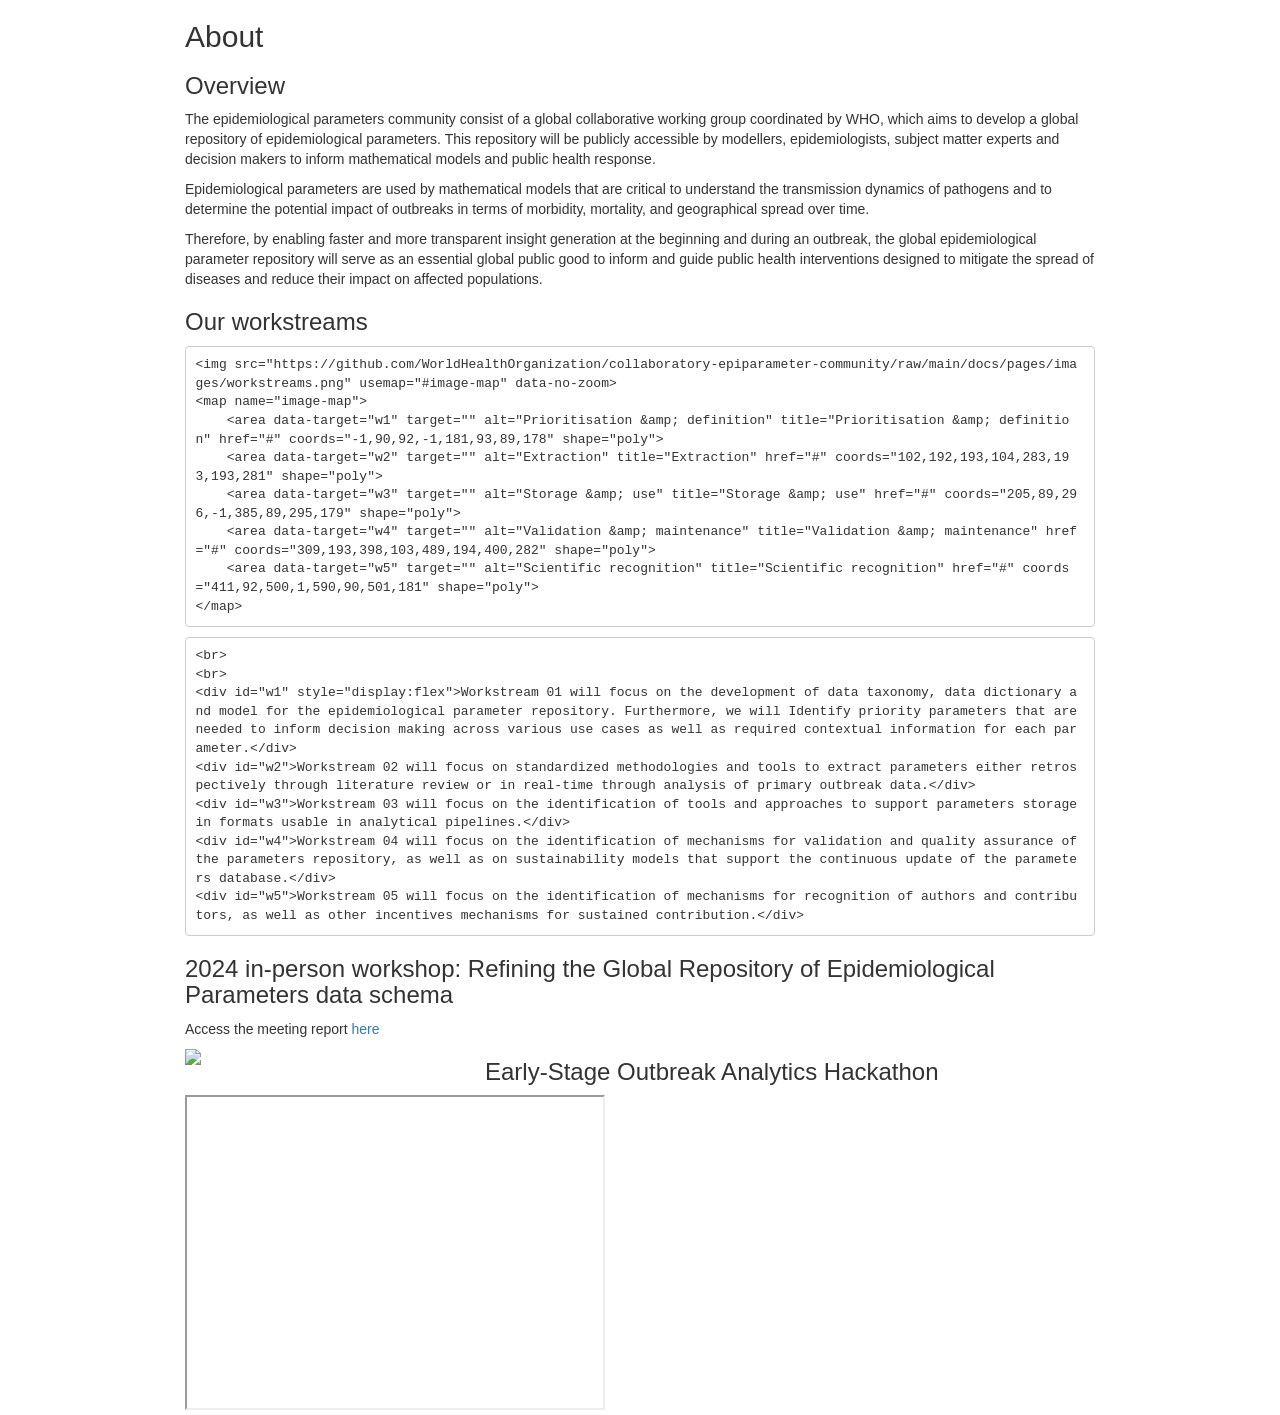
==== docs/pages/about.html @ 88fd854c "Update about page" ====
<!DOCTYPE html>

<html>

<head>

<meta charset="utf-8" />
<meta name="generator" content="pandoc" />
<meta http-equiv="X-UA-Compatible" content="IE=EDGE" />




<title>about</title>

<script>// Pandoc 2.9 adds attributes on both header and div. We remove the former (to
// be compatible with the behavior of Pandoc < 2.8).
document.addEventListener('DOMContentLoaded', function(e) {
  var hs = document.querySelectorAll("div.section[class*='level'] > :first-child");
  var i, h, a;
  for (i = 0; i < hs.length; i++) {
    h = hs[i];
    if (!/^h[1-6]$/i.test(h.tagName)) continue;  // it should be a header h1-h6
    a = h.attributes;
    while (a.length > 0) h.removeAttribute(a[0].name);
  }
});
</script>
<script>/*! jQuery v3.6.0 | (c) OpenJS Foundation and other contributors | jquery.org/license */
!function(e,t){"use strict";"object"==typeof module&&"object"==typeof module.exports?module.exports=e.document?t(e,!0):function(e){if(!e.document)throw new Error("jQuery requires a window with a document");return t(e)}:t(e)}("undefined"!=typeof window?window:this,function(C,e){"use strict";var t=[],r=Object.getPrototypeOf,s=t.slice,g=t.flat?function(e){return t.flat.call(e)}:function(e){return t.concat.apply([],e)},u=t.push,i=t.indexOf,n={},o=n.toString,v=n.hasOwnProperty,a=v.toString,l=a.call(Object),y={},m=function(e){return"function"==typeof e&&"number"!=typeof e.nodeType&&"function"!=typeof e.item},x=function(e){return null!=e&&e===e.window},E=C.document,c={type:!0,src:!0,nonce:!0,noModule:!0};function b(e,t,n){var r,i,o=(n=n||E).createElement("script");if(o.text=e,t)for(r in c)(i=t[r]||t.getAttribute&&t.getAttribute(r))&&o.setAttribute(r,i);n.head.appendChild(o).parentNode.removeChild(o)}function w(e){return null==e?e+"":"object"==typeof e||"function"==typeof e?n[o.call(e)]||"object":typeof e}var f="3.6.0",S=function(e,t){return new S.fn.init(e,t)};function p(e){var t=!!e&&"length"in e&&e.length,n=w(e);return!m(e)&&!x(e)&&("array"===n||0===t||"number"==typeof t&&0<t&&t-1 in e)}S.fn=S.prototype={jquery:f,constructor:S,length:0,toArray:function(){return s.call(this)},get:function(e){return null==e?s.call(this):e<0?this[e+this.length]:this[e]},pushStack:function(e){var t=S.merge(this.constructor(),e);return t.prevObject=this,t},each:function(e){return S.each(this,e)},map:function(n){return this.pushStack(S.map(this,function(e,t){return n.call(e,t,e)}))},slice:function(){return this.pushStack(s.apply(this,arguments))},first:function(){return this.eq(0)},last:function(){return this.eq(-1)},even:function(){return this.pushStack(S.grep(this,function(e,t){return(t+1)%2}))},odd:function(){return this.pushStack(S.grep(this,function(e,t){return t%2}))},eq:function(e){var t=this.length,n=+e+(e<0?t:0);return this.pushStack(0<=n&&n<t?[this[n]]:[])},end:function(){return this.prevObject||this.constructor()},push:u,sort:t.sort,splice:t.splice},S.extend=S.fn.extend=function(){var e,t,n,r,i,o,a=arguments[0]||{},s=1,u=arguments.length,l=!1;for("boolean"==typeof a&&(l=a,a=arguments[s]||{},s++),"object"==typeof a||m(a)||(a={}),s===u&&(a=this,s--);s<u;s++)if(null!=(e=arguments[s]))for(t in e)r=e[t],"__proto__"!==t&&a!==r&&(l&&r&&(S.isPlainObject(r)||(i=Array.isArray(r)))?(n=a[t],o=i&&!Array.isArray(n)?[]:i||S.isPlainObject(n)?n:{},i=!1,a[t]=S.extend(l,o,r)):void 0!==r&&(a[t]=r));return a},S.extend({expando:"jQuery"+(f+Math.random()).replace(/\D/g,""),isReady:!0,error:function(e){throw new Error(e)},noop:function(){},isPlainObject:function(e){var t,n;return!(!e||"[object Object]"!==o.call(e))&&(!(t=r(e))||"function"==typeof(n=v.call(t,"constructor")&&t.constructor)&&a.call(n)===l)},isEmptyObject:function(e){var t;for(t in e)return!1;return!0},globalEval:function(e,t,n){b(e,{nonce:t&&t.nonce},n)},each:function(e,t){var n,r=0;if(p(e)){for(n=e.length;r<n;r++)if(!1===t.call(e[r],r,e[r]))break}else for(r in e)if(!1===t.call(e[r],r,e[r]))break;return e},makeArray:function(e,t){var n=t||[];return null!=e&&(p(Object(e))?S.merge(n,"string"==typeof e?[e]:e):u.call(n,e)),n},inArray:function(e,t,n){return null==t?-1:i.call(t,e,n)},merge:function(e,t){for(var n=+t.length,r=0,i=e.length;r<n;r++)e[i++]=t[r];return e.length=i,e},grep:function(e,t,n){for(var r=[],i=0,o=e.length,a=!n;i<o;i++)!t(e[i],i)!==a&&r.push(e[i]);return r},map:function(e,t,n){var r,i,o=0,a=[];if(p(e))for(r=e.length;o<r;o++)null!=(i=t(e[o],o,n))&&a.push(i);else for(o in e)null!=(i=t(e[o],o,n))&&a.push(i);return g(a)},guid:1,support:y}),"function"==typeof Symbol&&(S.fn[Symbol.iterator]=t[Symbol.iterator]),S.each("Boolean Number String Function Array Date RegExp Object Error Symbol".split(" "),function(e,t){n["[object "+t+"]"]=t.toLowerCase()});var d=function(n){var e,d,b,o,i,h,f,g,w,u,l,T,C,a,E,v,s,c,y,S="sizzle"+1*new Date,p=n.document,k=0,r=0,m=ue(),x=ue(),A=ue(),N=ue(),j=function(e,t){return e===t&&(l=!0),0},D={}.hasOwnProperty,t=[],q=t.pop,L=t.push,H=t.push,O=t.slice,P=function(e,t){for(var n=0,r=e.length;n<r;n++)if(e[n]===t)return n;return-1},R="checked|selected|async|autofocus|autoplay|controls|defer|disabled|hidden|ismap|loop|multiple|open|readonly|required|scoped",M="[\\x20\\t\\r\\n\\f]",I="(?:\\\\[\\da-fA-F]{1,6}"+M+"?|\\\\[^\\r\\n\\f]|[\\w-]|[^\0-\\x7f])+",W="\\["+M+"*("+I+")(?:"+M+"*([*^$|!~]?=)"+M+"*(?:'((?:\\\\.|[^\\\\'])*)'|\"((?:\\\\.|[^\\\\\"])*)\"|("+I+"))|)"+M+"*\\]",F=":("+I+")(?:\\((('((?:\\\\.|[^\\\\'])*)'|\"((?:\\\\.|[^\\\\\"])*)\")|((?:\\\\.|[^\\\\()[\\]]|"+W+")*)|.*)\\)|)",B=new RegExp(M+"+","g"),$=new RegExp("^"+M+"+|((?:^|[^\\\\])(?:\\\\.)*)"+M+"+$","g"),_=new RegExp("^"+M+"*,"+M+"*"),z=new RegExp("^"+M+"*([>+~]|"+M+")"+M+"*"),U=new RegExp(M+"|>"),X=new RegExp(F),V=new RegExp("^"+I+"$"),G={ID:new RegExp("^#("+I+")"),CLASS:new RegExp("^\\.("+I+")"),TAG:new RegExp("^("+I+"|[*])"),ATTR:new RegExp("^"+W),PSEUDO:new RegExp("^"+F),CHILD:new RegExp("^:(only|first|last|nth|nth-last)-(child|of-type)(?:\\("+M+"*(even|odd|(([+-]|)(\\d*)n|)"+M+"*(?:([+-]|)"+M+"*(\\d+)|))"+M+"*\\)|)","i"),bool:new RegExp("^(?:"+R+")$","i"),needsContext:new RegExp("^"+M+"*[>+~]|:(even|odd|eq|gt|lt|nth|first|last)(?:\\("+M+"*((?:-\\d)?\\d*)"+M+"*\\)|)(?=[^-]|$)","i")},Y=/HTML$/i,Q=/^(?:input|select|textarea|button)$/i,J=/^h\d$/i,K=/^[^{]+\{\s*\[native \w/,Z=/^(?:#([\w-]+)|(\w+)|\.([\w-]+))$/,ee=/[+~]/,te=new RegExp("\\\\[\\da-fA-F]{1,6}"+M+"?|\\\\([^\\r\\n\\f])","g"),ne=function(e,t){var n="0x"+e.slice(1)-65536;return t||(n<0?String.fromCharCode(n+65536):String.fromCharCode(n>>10|55296,1023&n|56320))},re=/([\0-\x1f\x7f]|^-?\d)|^-$|[^\0-\x1f\x7f-\uFFFF\w-]/g,ie=function(e,t){return t?"\0"===e?"\ufffd":e.slice(0,-1)+"\\"+e.charCodeAt(e.length-1).toString(16)+" ":"\\"+e},oe=function(){T()},ae=be(function(e){return!0===e.disabled&&"fieldset"===e.nodeName.toLowerCase()},{dir:"parentNode",next:"legend"});try{H.apply(t=O.call(p.childNodes),p.childNodes),t[p.childNodes.length].nodeType}catch(e){H={apply:t.length?function(e,t){L.apply(e,O.call(t))}:function(e,t){var n=e.length,r=0;while(e[n++]=t[r++]);e.length=n-1}}}function se(t,e,n,r){var i,o,a,s,u,l,c,f=e&&e.ownerDocument,p=e?e.nodeType:9;if(n=n||[],"string"!=typeof t||!t||1!==p&&9!==p&&11!==p)return n;if(!r&&(T(e),e=e||C,E)){if(11!==p&&(u=Z.exec(t)))if(i=u[1]){if(9===p){if(!(a=e.getElementById(i)))return n;if(a.id===i)return n.push(a),n}else if(f&&(a=f.getElementById(i))&&y(e,a)&&a.id===i)return n.push(a),n}else{if(u[2])return H.apply(n,e.getElementsByTagName(t)),n;if((i=u[3])&&d.getElementsByClassName&&e.getElementsByClassName)return H.apply(n,e.getElementsByClassName(i)),n}if(d.qsa&&!N[t+" "]&&(!v||!v.test(t))&&(1!==p||"object"!==e.nodeName.toLowerCase())){if(c=t,f=e,1===p&&(U.test(t)||z.test(t))){(f=ee.test(t)&&ye(e.parentNode)||e)===e&&d.scope||((s=e.getAttribute("id"))?s=s.replace(re,ie):e.setAttribute("id",s=S)),o=(l=h(t)).length;while(o--)l[o]=(s?"#"+s:":scope")+" "+xe(l[o]);c=l.join(",")}try{return H.apply(n,f.querySelectorAll(c)),n}catch(e){N(t,!0)}finally{s===S&&e.removeAttribute("id")}}}return g(t.replace($,"$1"),e,n,r)}function ue(){var r=[];return function e(t,n){return r.push(t+" ")>b.cacheLength&&delete e[r.shift()],e[t+" "]=n}}function le(e){return e[S]=!0,e}function ce(e){var t=C.createElement("fieldset");try{return!!e(t)}catch(e){return!1}finally{t.parentNode&&t.parentNode.removeChild(t),t=null}}function fe(e,t){var n=e.split("|"),r=n.length;while(r--)b.attrHandle[n[r]]=t}function pe(e,t){var n=t&&e,r=n&&1===e.nodeType&&1===t.nodeType&&e.sourceIndex-t.sourceIndex;if(r)return r;if(n)while(n=n.nextSibling)if(n===t)return-1;return e?1:-1}function de(t){return function(e){return"input"===e.nodeName.toLowerCase()&&e.type===t}}function he(n){return function(e){var t=e.nodeName.toLowerCase();return("input"===t||"button"===t)&&e.type===n}}function ge(t){return function(e){return"form"in e?e.parentNode&&!1===e.disabled?"label"in e?"label"in e.parentNode?e.parentNode.disabled===t:e.disabled===t:e.isDisabled===t||e.isDisabled!==!t&&ae(e)===t:e.disabled===t:"label"in e&&e.disabled===t}}function ve(a){return le(function(o){return o=+o,le(function(e,t){var n,r=a([],e.length,o),i=r.length;while(i--)e[n=r[i]]&&(e[n]=!(t[n]=e[n]))})})}function ye(e){return e&&"undefined"!=typeof e.getElementsByTagName&&e}for(e in d=se.support={},i=se.isXML=function(e){var t=e&&e.namespaceURI,n=e&&(e.ownerDocument||e).documentElement;return!Y.test(t||n&&n.nodeName||"HTML")},T=se.setDocument=function(e){var t,n,r=e?e.ownerDocument||e:p;return r!=C&&9===r.nodeType&&r.documentElement&&(a=(C=r).documentElement,E=!i(C),p!=C&&(n=C.defaultView)&&n.top!==n&&(n.addEventListener?n.addEventListener("unload",oe,!1):n.attachEvent&&n.attachEvent("onunload",oe)),d.scope=ce(function(e){return a.appendChild(e).appendChild(C.createElement("div")),"undefined"!=typeof e.querySelectorAll&&!e.querySelectorAll(":scope fieldset div").length}),d.attributes=ce(function(e){return e.className="i",!e.getAttribute("className")}),d.getElementsByTagName=ce(function(e){return e.appendChild(C.createComment("")),!e.getElementsByTagName("*").length}),d.getElementsByClassName=K.test(C.getElementsByClassName),d.getById=ce(function(e){return a.appendChild(e).id=S,!C.getElementsByName||!C.getElementsByName(S).length}),d.getById?(b.filter.ID=function(e){var t=e.replace(te,ne);return function(e){return e.getAttribute("id")===t}},b.find.ID=function(e,t){if("undefined"!=typeof t.getElementById&&E){var n=t.getElementById(e);return n?[n]:[]}}):(b.filter.ID=function(e){var n=e.replace(te,ne);return function(e){var t="undefined"!=typeof e.getAttributeNode&&e.getAttributeNode("id");return t&&t.value===n}},b.find.ID=function(e,t){if("undefined"!=typeof t.getElementById&&E){var n,r,i,o=t.getElementById(e);if(o){if((n=o.getAttributeNode("id"))&&n.value===e)return[o];i=t.getElementsByName(e),r=0;while(o=i[r++])if((n=o.getAttributeNode("id"))&&n.value===e)return[o]}return[]}}),b.find.TAG=d.getElementsByTagName?function(e,t){return"undefined"!=typeof t.getElementsByTagName?t.getElementsByTagName(e):d.qsa?t.querySelectorAll(e):void 0}:function(e,t){var n,r=[],i=0,o=t.getElementsByTagName(e);if("*"===e){while(n=o[i++])1===n.nodeType&&r.push(n);return r}return o},b.find.CLASS=d.getElementsByClassName&&function(e,t){if("undefined"!=typeof t.getElementsByClassName&&E)return t.getElementsByClassName(e)},s=[],v=[],(d.qsa=K.test(C.querySelectorAll))&&(ce(function(e){var t;a.appendChild(e).innerHTML="<a id='"+S+"'></a><select id='"+S+"-\r\\' msallowcapture=''><option selected=''></option></select>",e.querySelectorAll("[msallowcapture^='']").length&&v.push("[*^$]="+M+"*(?:''|\"\")"),e.querySelectorAll("[selected]").length||v.push("\\["+M+"*(?:value|"+R+")"),e.querySelectorAll("[id~="+S+"-]").length||v.push("~="),(t=C.createElement("input")).setAttribute("name",""),e.appendChild(t),e.querySelectorAll("[name='']").length||v.push("\\["+M+"*name"+M+"*="+M+"*(?:''|\"\")"),e.querySelectorAll(":checked").length||v.push(":checked"),e.querySelectorAll("a#"+S+"+*").length||v.push(".#.+[+~]"),e.querySelectorAll("\\\f"),v.push("[\\r\\n\\f]")}),ce(function(e){e.innerHTML="<a href='' disabled='disabled'></a><select disabled='disabled'><option/></select>";var t=C.createElement("input");t.setAttribute("type","hidden"),e.appendChild(t).setAttribute("name","D"),e.querySelectorAll("[name=d]").length&&v.push("name"+M+"*[*^$|!~]?="),2!==e.querySelectorAll(":enabled").length&&v.push(":enabled",":disabled"),a.appendChild(e).disabled=!0,2!==e.querySelectorAll(":disabled").length&&v.push(":enabled",":disabled"),e.querySelectorAll("*,:x"),v.push(",.*:")})),(d.matchesSelector=K.test(c=a.matches||a.webkitMatchesSelector||a.mozMatchesSelector||a.oMatchesSelector||a.msMatchesSelector))&&ce(function(e){d.disconnectedMatch=c.call(e,"*"),c.call(e,"[s!='']:x"),s.push("!=",F)}),v=v.length&&new RegExp(v.join("|")),s=s.length&&new RegExp(s.join("|")),t=K.test(a.compareDocumentPosition),y=t||K.test(a.contains)?function(e,t){var n=9===e.nodeType?e.documentElement:e,r=t&&t.parentNode;return e===r||!(!r||1!==r.nodeType||!(n.contains?n.contains(r):e.compareDocumentPosition&&16&e.compareDocumentPosition(r)))}:function(e,t){if(t)while(t=t.parentNode)if(t===e)return!0;return!1},j=t?function(e,t){if(e===t)return l=!0,0;var n=!e.compareDocumentPosition-!t.compareDocumentPosition;return n||(1&(n=(e.ownerDocument||e)==(t.ownerDocument||t)?e.compareDocumentPosition(t):1)||!d.sortDetached&&t.compareDocumentPosition(e)===n?e==C||e.ownerDocument==p&&y(p,e)?-1:t==C||t.ownerDocument==p&&y(p,t)?1:u?P(u,e)-P(u,t):0:4&n?-1:1)}:function(e,t){if(e===t)return l=!0,0;var n,r=0,i=e.parentNode,o=t.parentNode,a=[e],s=[t];if(!i||!o)return e==C?-1:t==C?1:i?-1:o?1:u?P(u,e)-P(u,t):0;if(i===o)return pe(e,t);n=e;while(n=n.parentNode)a.unshift(n);n=t;while(n=n.parentNode)s.unshift(n);while(a[r]===s[r])r++;return r?pe(a[r],s[r]):a[r]==p?-1:s[r]==p?1:0}),C},se.matches=function(e,t){return se(e,null,null,t)},se.matchesSelector=function(e,t){if(T(e),d.matchesSelector&&E&&!N[t+" "]&&(!s||!s.test(t))&&(!v||!v.test(t)))try{var n=c.call(e,t);if(n||d.disconnectedMatch||e.document&&11!==e.document.nodeType)return n}catch(e){N(t,!0)}return 0<se(t,C,null,[e]).length},se.contains=function(e,t){return(e.ownerDocument||e)!=C&&T(e),y(e,t)},se.attr=function(e,t){(e.ownerDocument||e)!=C&&T(e);var n=b.attrHandle[t.toLowerCase()],r=n&&D.call(b.attrHandle,t.toLowerCase())?n(e,t,!E):void 0;return void 0!==r?r:d.attributes||!E?e.getAttribute(t):(r=e.getAttributeNode(t))&&r.specified?r.value:null},se.escape=function(e){return(e+"").replace(re,ie)},se.error=function(e){throw new Error("Syntax error, unrecognized expression: "+e)},se.uniqueSort=function(e){var t,n=[],r=0,i=0;if(l=!d.detectDuplicates,u=!d.sortStable&&e.slice(0),e.sort(j),l){while(t=e[i++])t===e[i]&&(r=n.push(i));while(r--)e.splice(n[r],1)}return u=null,e},o=se.getText=function(e){var t,n="",r=0,i=e.nodeType;if(i){if(1===i||9===i||11===i){if("string"==typeof e.textContent)return e.textContent;for(e=e.firstChild;e;e=e.nextSibling)n+=o(e)}else if(3===i||4===i)return e.nodeValue}else while(t=e[r++])n+=o(t);return n},(b=se.selectors={cacheLength:50,createPseudo:le,match:G,attrHandle:{},find:{},relative:{">":{dir:"parentNode",first:!0}," ":{dir:"parentNode"},"+":{dir:"previousSibling",first:!0},"~":{dir:"previousSibling"}},preFilter:{ATTR:function(e){return e[1]=e[1].replace(te,ne),e[3]=(e[3]||e[4]||e[5]||"").replace(te,ne),"~="===e[2]&&(e[3]=" "+e[3]+" "),e.slice(0,4)},CHILD:function(e){return e[1]=e[1].toLowerCase(),"nth"===e[1].slice(0,3)?(e[3]||se.error(e[0]),e[4]=+(e[4]?e[5]+(e[6]||1):2*("even"===e[3]||"odd"===e[3])),e[5]=+(e[7]+e[8]||"odd"===e[3])):e[3]&&se.error(e[0]),e},PSEUDO:function(e){var t,n=!e[6]&&e[2];return G.CHILD.test(e[0])?null:(e[3]?e[2]=e[4]||e[5]||"":n&&X.test(n)&&(t=h(n,!0))&&(t=n.indexOf(")",n.length-t)-n.length)&&(e[0]=e[0].slice(0,t),e[2]=n.slice(0,t)),e.slice(0,3))}},filter:{TAG:function(e){var t=e.replace(te,ne).toLowerCase();return"*"===e?function(){return!0}:function(e){return e.nodeName&&e.nodeName.toLowerCase()===t}},CLASS:function(e){var t=m[e+" "];return t||(t=new RegExp("(^|"+M+")"+e+"("+M+"|$)"))&&m(e,function(e){return t.test("string"==typeof e.className&&e.className||"undefined"!=typeof e.getAttribute&&e.getAttribute("class")||"")})},ATTR:function(n,r,i){return function(e){var t=se.attr(e,n);return null==t?"!="===r:!r||(t+="","="===r?t===i:"!="===r?t!==i:"^="===r?i&&0===t.indexOf(i):"*="===r?i&&-1<t.indexOf(i):"$="===r?i&&t.slice(-i.length)===i:"~="===r?-1<(" "+t.replace(B," ")+" ").indexOf(i):"|="===r&&(t===i||t.slice(0,i.length+1)===i+"-"))}},CHILD:function(h,e,t,g,v){var y="nth"!==h.slice(0,3),m="last"!==h.slice(-4),x="of-type"===e;return 1===g&&0===v?function(e){return!!e.parentNode}:function(e,t,n){var r,i,o,a,s,u,l=y!==m?"nextSibling":"previousSibling",c=e.parentNode,f=x&&e.nodeName.toLowerCase(),p=!n&&!x,d=!1;if(c){if(y){while(l){a=e;while(a=a[l])if(x?a.nodeName.toLowerCase()===f:1===a.nodeType)return!1;u=l="only"===h&&!u&&"nextSibling"}return!0}if(u=[m?c.firstChild:c.lastChild],m&&p){d=(s=(r=(i=(o=(a=c)[S]||(a[S]={}))[a.uniqueID]||(o[a.uniqueID]={}))[h]||[])[0]===k&&r[1])&&r[2],a=s&&c.childNodes[s];while(a=++s&&a&&a[l]||(d=s=0)||u.pop())if(1===a.nodeType&&++d&&a===e){i[h]=[k,s,d];break}}else if(p&&(d=s=(r=(i=(o=(a=e)[S]||(a[S]={}))[a.uniqueID]||(o[a.uniqueID]={}))[h]||[])[0]===k&&r[1]),!1===d)while(a=++s&&a&&a[l]||(d=s=0)||u.pop())if((x?a.nodeName.toLowerCase()===f:1===a.nodeType)&&++d&&(p&&((i=(o=a[S]||(a[S]={}))[a.uniqueID]||(o[a.uniqueID]={}))[h]=[k,d]),a===e))break;return(d-=v)===g||d%g==0&&0<=d/g}}},PSEUDO:function(e,o){var t,a=b.pseudos[e]||b.setFilters[e.toLowerCase()]||se.error("unsupported pseudo: "+e);return a[S]?a(o):1<a.length?(t=[e,e,"",o],b.setFilters.hasOwnProperty(e.toLowerCase())?le(function(e,t){var n,r=a(e,o),i=r.length;while(i--)e[n=P(e,r[i])]=!(t[n]=r[i])}):function(e){return a(e,0,t)}):a}},pseudos:{not:le(function(e){var r=[],i=[],s=f(e.replace($,"$1"));return s[S]?le(function(e,t,n,r){var i,o=s(e,null,r,[]),a=e.length;while(a--)(i=o[a])&&(e[a]=!(t[a]=i))}):function(e,t,n){return r[0]=e,s(r,null,n,i),r[0]=null,!i.pop()}}),has:le(function(t){return function(e){return 0<se(t,e).length}}),contains:le(function(t){return t=t.replace(te,ne),function(e){return-1<(e.textContent||o(e)).indexOf(t)}}),lang:le(function(n){return V.test(n||"")||se.error("unsupported lang: "+n),n=n.replace(te,ne).toLowerCase(),function(e){var t;do{if(t=E?e.lang:e.getAttribute("xml:lang")||e.getAttribute("lang"))return(t=t.toLowerCase())===n||0===t.indexOf(n+"-")}while((e=e.parentNode)&&1===e.nodeType);return!1}}),target:function(e){var t=n.location&&n.location.hash;return t&&t.slice(1)===e.id},root:function(e){return e===a},focus:function(e){return e===C.activeElement&&(!C.hasFocus||C.hasFocus())&&!!(e.type||e.href||~e.tabIndex)},enabled:ge(!1),disabled:ge(!0),checked:function(e){var t=e.nodeName.toLowerCase();return"input"===t&&!!e.checked||"option"===t&&!!e.selected},selected:function(e){return e.parentNode&&e.parentNode.selectedIndex,!0===e.selected},empty:function(e){for(e=e.firstChild;e;e=e.nextSibling)if(e.nodeType<6)return!1;return!0},parent:function(e){return!b.pseudos.empty(e)},header:function(e){return J.test(e.nodeName)},input:function(e){return Q.test(e.nodeName)},button:function(e){var t=e.nodeName.toLowerCase();return"input"===t&&"button"===e.type||"button"===t},text:function(e){var t;return"input"===e.nodeName.toLowerCase()&&"text"===e.type&&(null==(t=e.getAttribute("type"))||"text"===t.toLowerCase())},first:ve(function(){return[0]}),last:ve(function(e,t){return[t-1]}),eq:ve(function(e,t,n){return[n<0?n+t:n]}),even:ve(function(e,t){for(var n=0;n<t;n+=2)e.push(n);return e}),odd:ve(function(e,t){for(var n=1;n<t;n+=2)e.push(n);return e}),lt:ve(function(e,t,n){for(var r=n<0?n+t:t<n?t:n;0<=--r;)e.push(r);return e}),gt:ve(function(e,t,n){for(var r=n<0?n+t:n;++r<t;)e.push(r);return e})}}).pseudos.nth=b.pseudos.eq,{radio:!0,checkbox:!0,file:!0,password:!0,image:!0})b.pseudos[e]=de(e);for(e in{submit:!0,reset:!0})b.pseudos[e]=he(e);function me(){}function xe(e){for(var t=0,n=e.length,r="";t<n;t++)r+=e[t].value;return r}function be(s,e,t){var u=e.dir,l=e.next,c=l||u,f=t&&"parentNode"===c,p=r++;return e.first?function(e,t,n){while(e=e[u])if(1===e.nodeType||f)return s(e,t,n);return!1}:function(e,t,n){var r,i,o,a=[k,p];if(n){while(e=e[u])if((1===e.nodeType||f)&&s(e,t,n))return!0}else while(e=e[u])if(1===e.nodeType||f)if(i=(o=e[S]||(e[S]={}))[e.uniqueID]||(o[e.uniqueID]={}),l&&l===e.nodeName.toLowerCase())e=e[u]||e;else{if((r=i[c])&&r[0]===k&&r[1]===p)return a[2]=r[2];if((i[c]=a)[2]=s(e,t,n))return!0}return!1}}function we(i){return 1<i.length?function(e,t,n){var r=i.length;while(r--)if(!i[r](e,t,n))return!1;return!0}:i[0]}function Te(e,t,n,r,i){for(var o,a=[],s=0,u=e.length,l=null!=t;s<u;s++)(o=e[s])&&(n&&!n(o,r,i)||(a.push(o),l&&t.push(s)));return a}function Ce(d,h,g,v,y,e){return v&&!v[S]&&(v=Ce(v)),y&&!y[S]&&(y=Ce(y,e)),le(function(e,t,n,r){var i,o,a,s=[],u=[],l=t.length,c=e||function(e,t,n){for(var r=0,i=t.length;r<i;r++)se(e,t[r],n);return n}(h||"*",n.nodeType?[n]:n,[]),f=!d||!e&&h?c:Te(c,s,d,n,r),p=g?y||(e?d:l||v)?[]:t:f;if(g&&g(f,p,n,r),v){i=Te(p,u),v(i,[],n,r),o=i.length;while(o--)(a=i[o])&&(p[u[o]]=!(f[u[o]]=a))}if(e){if(y||d){if(y){i=[],o=p.length;while(o--)(a=p[o])&&i.push(f[o]=a);y(null,p=[],i,r)}o=p.length;while(o--)(a=p[o])&&-1<(i=y?P(e,a):s[o])&&(e[i]=!(t[i]=a))}}else p=Te(p===t?p.splice(l,p.length):p),y?y(null,t,p,r):H.apply(t,p)})}function Ee(e){for(var i,t,n,r=e.length,o=b.relative[e[0].type],a=o||b.relative[" "],s=o?1:0,u=be(function(e){return e===i},a,!0),l=be(function(e){return-1<P(i,e)},a,!0),c=[function(e,t,n){var r=!o&&(n||t!==w)||((i=t).nodeType?u(e,t,n):l(e,t,n));return i=null,r}];s<r;s++)if(t=b.relative[e[s].type])c=[be(we(c),t)];else{if((t=b.filter[e[s].type].apply(null,e[s].matches))[S]){for(n=++s;n<r;n++)if(b.relative[e[n].type])break;return Ce(1<s&&we(c),1<s&&xe(e.slice(0,s-1).concat({value:" "===e[s-2].type?"*":""})).replace($,"$1"),t,s<n&&Ee(e.slice(s,n)),n<r&&Ee(e=e.slice(n)),n<r&&xe(e))}c.push(t)}return we(c)}return me.prototype=b.filters=b.pseudos,b.setFilters=new me,h=se.tokenize=function(e,t){var n,r,i,o,a,s,u,l=x[e+" "];if(l)return t?0:l.slice(0);a=e,s=[],u=b.preFilter;while(a){for(o in n&&!(r=_.exec(a))||(r&&(a=a.slice(r[0].length)||a),s.push(i=[])),n=!1,(r=z.exec(a))&&(n=r.shift(),i.push({value:n,type:r[0].replace($," ")}),a=a.slice(n.length)),b.filter)!(r=G[o].exec(a))||u[o]&&!(r=u[o](r))||(n=r.shift(),i.push({value:n,type:o,matches:r}),a=a.slice(n.length));if(!n)break}return t?a.length:a?se.error(e):x(e,s).slice(0)},f=se.compile=function(e,t){var n,v,y,m,x,r,i=[],o=[],a=A[e+" "];if(!a){t||(t=h(e)),n=t.length;while(n--)(a=Ee(t[n]))[S]?i.push(a):o.push(a);(a=A(e,(v=o,m=0<(y=i).length,x=0<v.length,r=function(e,t,n,r,i){var o,a,s,u=0,l="0",c=e&&[],f=[],p=w,d=e||x&&b.find.TAG("*",i),h=k+=null==p?1:Math.random()||.1,g=d.length;for(i&&(w=t==C||t||i);l!==g&&null!=(o=d[l]);l++){if(x&&o){a=0,t||o.ownerDocument==C||(T(o),n=!E);while(s=v[a++])if(s(o,t||C,n)){r.push(o);break}i&&(k=h)}m&&((o=!s&&o)&&u--,e&&c.push(o))}if(u+=l,m&&l!==u){a=0;while(s=y[a++])s(c,f,t,n);if(e){if(0<u)while(l--)c[l]||f[l]||(f[l]=q.call(r));f=Te(f)}H.apply(r,f),i&&!e&&0<f.length&&1<u+y.length&&se.uniqueSort(r)}return i&&(k=h,w=p),c},m?le(r):r))).selector=e}return a},g=se.select=function(e,t,n,r){var i,o,a,s,u,l="function"==typeof e&&e,c=!r&&h(e=l.selector||e);if(n=n||[],1===c.length){if(2<(o=c[0]=c[0].slice(0)).length&&"ID"===(a=o[0]).type&&9===t.nodeType&&E&&b.relative[o[1].type]){if(!(t=(b.find.ID(a.matches[0].replace(te,ne),t)||[])[0]))return n;l&&(t=t.parentNode),e=e.slice(o.shift().value.length)}i=G.needsContext.test(e)?0:o.length;while(i--){if(a=o[i],b.relative[s=a.type])break;if((u=b.find[s])&&(r=u(a.matches[0].replace(te,ne),ee.test(o[0].type)&&ye(t.parentNode)||t))){if(o.splice(i,1),!(e=r.length&&xe(o)))return H.apply(n,r),n;break}}}return(l||f(e,c))(r,t,!E,n,!t||ee.test(e)&&ye(t.parentNode)||t),n},d.sortStable=S.split("").sort(j).join("")===S,d.detectDuplicates=!!l,T(),d.sortDetached=ce(function(e){return 1&e.compareDocumentPosition(C.createElement("fieldset"))}),ce(function(e){return e.innerHTML="<a href='#'></a>","#"===e.firstChild.getAttribute("href")})||fe("type|href|height|width",function(e,t,n){if(!n)return e.getAttribute(t,"type"===t.toLowerCase()?1:2)}),d.attributes&&ce(function(e){return e.innerHTML="<input/>",e.firstChild.setAttribute("value",""),""===e.firstChild.getAttribute("value")})||fe("value",function(e,t,n){if(!n&&"input"===e.nodeName.toLowerCase())return e.defaultValue}),ce(function(e){return null==e.getAttribute("disabled")})||fe(R,function(e,t,n){var r;if(!n)return!0===e[t]?t.toLowerCase():(r=e.getAttributeNode(t))&&r.specified?r.value:null}),se}(C);S.find=d,S.expr=d.selectors,S.expr[":"]=S.expr.pseudos,S.uniqueSort=S.unique=d.uniqueSort,S.text=d.getText,S.isXMLDoc=d.isXML,S.contains=d.contains,S.escapeSelector=d.escape;var h=function(e,t,n){var r=[],i=void 0!==n;while((e=e[t])&&9!==e.nodeType)if(1===e.nodeType){if(i&&S(e).is(n))break;r.push(e)}return r},T=function(e,t){for(var n=[];e;e=e.nextSibling)1===e.nodeType&&e!==t&&n.push(e);return n},k=S.expr.match.needsContext;function A(e,t){return e.nodeName&&e.nodeName.toLowerCase()===t.toLowerCase()}var N=/^<([a-z][^\/\0>:\x20\t\r\n\f]*)[\x20\t\r\n\f]*\/?>(?:<\/\1>|)$/i;function j(e,n,r){return m(n)?S.grep(e,function(e,t){return!!n.call(e,t,e)!==r}):n.nodeType?S.grep(e,function(e){return e===n!==r}):"string"!=typeof n?S.grep(e,function(e){return-1<i.call(n,e)!==r}):S.filter(n,e,r)}S.filter=function(e,t,n){var r=t[0];return n&&(e=":not("+e+")"),1===t.length&&1===r.nodeType?S.find.matchesSelector(r,e)?[r]:[]:S.find.matches(e,S.grep(t,function(e){return 1===e.nodeType}))},S.fn.extend({find:function(e){var t,n,r=this.length,i=this;if("string"!=typeof e)return this.pushStack(S(e).filter(function(){for(t=0;t<r;t++)if(S.contains(i[t],this))return!0}));for(n=this.pushStack([]),t=0;t<r;t++)S.find(e,i[t],n);return 1<r?S.uniqueSort(n):n},filter:function(e){return this.pushStack(j(this,e||[],!1))},not:function(e){return this.pushStack(j(this,e||[],!0))},is:function(e){return!!j(this,"string"==typeof e&&k.test(e)?S(e):e||[],!1).length}});var D,q=/^(?:\s*(<[\w\W]+>)[^>]*|#([\w-]+))$/;(S.fn.init=function(e,t,n){var r,i;if(!e)return this;if(n=n||D,"string"==typeof e){if(!(r="<"===e[0]&&">"===e[e.length-1]&&3<=e.length?[null,e,null]:q.exec(e))||!r[1]&&t)return!t||t.jquery?(t||n).find(e):this.constructor(t).find(e);if(r[1]){if(t=t instanceof S?t[0]:t,S.merge(this,S.parseHTML(r[1],t&&t.nodeType?t.ownerDocument||t:E,!0)),N.test(r[1])&&S.isPlainObject(t))for(r in t)m(this[r])?this[r](t[r]):this.attr(r,t[r]);return this}return(i=E.getElementById(r[2]))&&(this[0]=i,this.length=1),this}return e.nodeType?(this[0]=e,this.length=1,this):m(e)?void 0!==n.ready?n.ready(e):e(S):S.makeArray(e,this)}).prototype=S.fn,D=S(E);var L=/^(?:parents|prev(?:Until|All))/,H={children:!0,contents:!0,next:!0,prev:!0};function O(e,t){while((e=e[t])&&1!==e.nodeType);return e}S.fn.extend({has:function(e){var t=S(e,this),n=t.length;return this.filter(function(){for(var e=0;e<n;e++)if(S.contains(this,t[e]))return!0})},closest:function(e,t){var n,r=0,i=this.length,o=[],a="string"!=typeof e&&S(e);if(!k.test(e))for(;r<i;r++)for(n=this[r];n&&n!==t;n=n.parentNode)if(n.nodeType<11&&(a?-1<a.index(n):1===n.nodeType&&S.find.matchesSelector(n,e))){o.push(n);break}return this.pushStack(1<o.length?S.uniqueSort(o):o)},index:function(e){return e?"string"==typeof e?i.call(S(e),this[0]):i.call(this,e.jquery?e[0]:e):this[0]&&this[0].parentNode?this.first().prevAll().length:-1},add:function(e,t){return this.pushStack(S.uniqueSort(S.merge(this.get(),S(e,t))))},addBack:function(e){return this.add(null==e?this.prevObject:this.prevObject.filter(e))}}),S.each({parent:function(e){var t=e.parentNode;return t&&11!==t.nodeType?t:null},parents:function(e){return h(e,"parentNode")},parentsUntil:function(e,t,n){return h(e,"parentNode",n)},next:function(e){return O(e,"nextSibling")},prev:function(e){return O(e,"previousSibling")},nextAll:function(e){return h(e,"nextSibling")},prevAll:function(e){return h(e,"previousSibling")},nextUntil:function(e,t,n){return h(e,"nextSibling",n)},prevUntil:function(e,t,n){return h(e,"previousSibling",n)},siblings:function(e){return T((e.parentNode||{}).firstChild,e)},children:function(e){return T(e.firstChild)},contents:function(e){return null!=e.contentDocument&&r(e.contentDocument)?e.contentDocument:(A(e,"template")&&(e=e.content||e),S.merge([],e.childNodes))}},function(r,i){S.fn[r]=function(e,t){var n=S.map(this,i,e);return"Until"!==r.slice(-5)&&(t=e),t&&"string"==typeof t&&(n=S.filter(t,n)),1<this.length&&(H[r]||S.uniqueSort(n),L.test(r)&&n.reverse()),this.pushStack(n)}});var P=/[^\x20\t\r\n\f]+/g;function R(e){return e}function M(e){throw e}function I(e,t,n,r){var i;try{e&&m(i=e.promise)?i.call(e).done(t).fail(n):e&&m(i=e.then)?i.call(e,t,n):t.apply(void 0,[e].slice(r))}catch(e){n.apply(void 0,[e])}}S.Callbacks=function(r){var e,n;r="string"==typeof r?(e=r,n={},S.each(e.match(P)||[],function(e,t){n[t]=!0}),n):S.extend({},r);var i,t,o,a,s=[],u=[],l=-1,c=function(){for(a=a||r.once,o=i=!0;u.length;l=-1){t=u.shift();while(++l<s.length)!1===s[l].apply(t[0],t[1])&&r.stopOnFalse&&(l=s.length,t=!1)}r.memory||(t=!1),i=!1,a&&(s=t?[]:"")},f={add:function(){return s&&(t&&!i&&(l=s.length-1,u.push(t)),function n(e){S.each(e,function(e,t){m(t)?r.unique&&f.has(t)||s.push(t):t&&t.length&&"string"!==w(t)&&n(t)})}(arguments),t&&!i&&c()),this},remove:function(){return S.each(arguments,function(e,t){var n;while(-1<(n=S.inArray(t,s,n)))s.splice(n,1),n<=l&&l--}),this},has:function(e){return e?-1<S.inArray(e,s):0<s.length},empty:function(){return s&&(s=[]),this},disable:function(){return a=u=[],s=t="",this},disabled:function(){return!s},lock:function(){return a=u=[],t||i||(s=t=""),this},locked:function(){return!!a},fireWith:function(e,t){return a||(t=[e,(t=t||[]).slice?t.slice():t],u.push(t),i||c()),this},fire:function(){return f.fireWith(this,arguments),this},fired:function(){return!!o}};return f},S.extend({Deferred:function(e){var o=[["notify","progress",S.Callbacks("memory"),S.Callbacks("memory"),2],["resolve","done",S.Callbacks("once memory"),S.Callbacks("once memory"),0,"resolved"],["reject","fail",S.Callbacks("once memory"),S.Callbacks("once memory"),1,"rejected"]],i="pending",a={state:function(){return i},always:function(){return s.done(arguments).fail(arguments),this},"catch":function(e){return a.then(null,e)},pipe:function(){var i=arguments;return S.Deferred(function(r){S.each(o,function(e,t){var n=m(i[t[4]])&&i[t[4]];s[t[1]](function(){var e=n&&n.apply(this,arguments);e&&m(e.promise)?e.promise().progress(r.notify).done(r.resolve).fail(r.reject):r[t[0]+"With"](this,n?[e]:arguments)})}),i=null}).promise()},then:function(t,n,r){var u=0;function l(i,o,a,s){return function(){var n=this,r=arguments,e=function(){var e,t;if(!(i<u)){if((e=a.apply(n,r))===o.promise())throw new TypeError("Thenable self-resolution");t=e&&("object"==typeof e||"function"==typeof e)&&e.then,m(t)?s?t.call(e,l(u,o,R,s),l(u,o,M,s)):(u++,t.call(e,l(u,o,R,s),l(u,o,M,s),l(u,o,R,o.notifyWith))):(a!==R&&(n=void 0,r=[e]),(s||o.resolveWith)(n,r))}},t=s?e:function(){try{e()}catch(e){S.Deferred.exceptionHook&&S.Deferred.exceptionHook(e,t.stackTrace),u<=i+1&&(a!==M&&(n=void 0,r=[e]),o.rejectWith(n,r))}};i?t():(S.Deferred.getStackHook&&(t.stackTrace=S.Deferred.getStackHook()),C.setTimeout(t))}}return S.Deferred(function(e){o[0][3].add(l(0,e,m(r)?r:R,e.notifyWith)),o[1][3].add(l(0,e,m(t)?t:R)),o[2][3].add(l(0,e,m(n)?n:M))}).promise()},promise:function(e){return null!=e?S.extend(e,a):a}},s={};return S.each(o,function(e,t){var n=t[2],r=t[5];a[t[1]]=n.add,r&&n.add(function(){i=r},o[3-e][2].disable,o[3-e][3].disable,o[0][2].lock,o[0][3].lock),n.add(t[3].fire),s[t[0]]=function(){return s[t[0]+"With"](this===s?void 0:this,arguments),this},s[t[0]+"With"]=n.fireWith}),a.promise(s),e&&e.call(s,s),s},when:function(e){var n=arguments.length,t=n,r=Array(t),i=s.call(arguments),o=S.Deferred(),a=function(t){return function(e){r[t]=this,i[t]=1<arguments.length?s.call(arguments):e,--n||o.resolveWith(r,i)}};if(n<=1&&(I(e,o.done(a(t)).resolve,o.reject,!n),"pending"===o.state()||m(i[t]&&i[t].then)))return o.then();while(t--)I(i[t],a(t),o.reject);return o.promise()}});var W=/^(Eval|Internal|Range|Reference|Syntax|Type|URI)Error$/;S.Deferred.exceptionHook=function(e,t){C.console&&C.console.warn&&e&&W.test(e.name)&&C.console.warn("jQuery.Deferred exception: "+e.message,e.stack,t)},S.readyException=function(e){C.setTimeout(function(){throw e})};var F=S.Deferred();function B(){E.removeEventListener("DOMContentLoaded",B),C.removeEventListener("load",B),S.ready()}S.fn.ready=function(e){return F.then(e)["catch"](function(e){S.readyException(e)}),this},S.extend({isReady:!1,readyWait:1,ready:function(e){(!0===e?--S.readyWait:S.isReady)||(S.isReady=!0)!==e&&0<--S.readyWait||F.resolveWith(E,[S])}}),S.ready.then=F.then,"complete"===E.readyState||"loading"!==E.readyState&&!E.documentElement.doScroll?C.setTimeout(S.ready):(E.addEventListener("DOMContentLoaded",B),C.addEventListener("load",B));var $=function(e,t,n,r,i,o,a){var s=0,u=e.length,l=null==n;if("object"===w(n))for(s in i=!0,n)$(e,t,s,n[s],!0,o,a);else if(void 0!==r&&(i=!0,m(r)||(a=!0),l&&(a?(t.call(e,r),t=null):(l=t,t=function(e,t,n){return l.call(S(e),n)})),t))for(;s<u;s++)t(e[s],n,a?r:r.call(e[s],s,t(e[s],n)));return i?e:l?t.call(e):u?t(e[0],n):o},_=/^-ms-/,z=/-([a-z])/g;function U(e,t){return t.toUpperCase()}function X(e){return e.replace(_,"ms-").replace(z,U)}var V=function(e){return 1===e.nodeType||9===e.nodeType||!+e.nodeType};function G(){this.expando=S.expando+G.uid++}G.uid=1,G.prototype={cache:function(e){var t=e[this.expando];return t||(t={},V(e)&&(e.nodeType?e[this.expando]=t:Object.defineProperty(e,this.expando,{value:t,configurable:!0}))),t},set:function(e,t,n){var r,i=this.cache(e);if("string"==typeof t)i[X(t)]=n;else for(r in t)i[X(r)]=t[r];return i},get:function(e,t){return void 0===t?this.cache(e):e[this.expando]&&e[this.expando][X(t)]},access:function(e,t,n){return void 0===t||t&&"string"==typeof t&&void 0===n?this.get(e,t):(this.set(e,t,n),void 0!==n?n:t)},remove:function(e,t){var n,r=e[this.expando];if(void 0!==r){if(void 0!==t){n=(t=Array.isArray(t)?t.map(X):(t=X(t))in r?[t]:t.match(P)||[]).length;while(n--)delete r[t[n]]}(void 0===t||S.isEmptyObject(r))&&(e.nodeType?e[this.expando]=void 0:delete e[this.expando])}},hasData:function(e){var t=e[this.expando];return void 0!==t&&!S.isEmptyObject(t)}};var Y=new G,Q=new G,J=/^(?:\{[\w\W]*\}|\[[\w\W]*\])$/,K=/[A-Z]/g;function Z(e,t,n){var r,i;if(void 0===n&&1===e.nodeType)if(r="data-"+t.replace(K,"-$&").toLowerCase(),"string"==typeof(n=e.getAttribute(r))){try{n="true"===(i=n)||"false"!==i&&("null"===i?null:i===+i+""?+i:J.test(i)?JSON.parse(i):i)}catch(e){}Q.set(e,t,n)}else n=void 0;return n}S.extend({hasData:function(e){return Q.hasData(e)||Y.hasData(e)},data:function(e,t,n){return Q.access(e,t,n)},removeData:function(e,t){Q.remove(e,t)},_data:function(e,t,n){return Y.access(e,t,n)},_removeData:function(e,t){Y.remove(e,t)}}),S.fn.extend({data:function(n,e){var t,r,i,o=this[0],a=o&&o.attributes;if(void 0===n){if(this.length&&(i=Q.get(o),1===o.nodeType&&!Y.get(o,"hasDataAttrs"))){t=a.length;while(t--)a[t]&&0===(r=a[t].name).indexOf("data-")&&(r=X(r.slice(5)),Z(o,r,i[r]));Y.set(o,"hasDataAttrs",!0)}return i}return"object"==typeof n?this.each(function(){Q.set(this,n)}):$(this,function(e){var t;if(o&&void 0===e)return void 0!==(t=Q.get(o,n))?t:void 0!==(t=Z(o,n))?t:void 0;this.each(function(){Q.set(this,n,e)})},null,e,1<arguments.length,null,!0)},removeData:function(e){return this.each(function(){Q.remove(this,e)})}}),S.extend({queue:function(e,t,n){var r;if(e)return t=(t||"fx")+"queue",r=Y.get(e,t),n&&(!r||Array.isArray(n)?r=Y.access(e,t,S.makeArray(n)):r.push(n)),r||[]},dequeue:function(e,t){t=t||"fx";var n=S.queue(e,t),r=n.length,i=n.shift(),o=S._queueHooks(e,t);"inprogress"===i&&(i=n.shift(),r--),i&&("fx"===t&&n.unshift("inprogress"),delete o.stop,i.call(e,function(){S.dequeue(e,t)},o)),!r&&o&&o.empty.fire()},_queueHooks:function(e,t){var n=t+"queueHooks";return Y.get(e,n)||Y.access(e,n,{empty:S.Callbacks("once memory").add(function(){Y.remove(e,[t+"queue",n])})})}}),S.fn.extend({queue:function(t,n){var e=2;return"string"!=typeof t&&(n=t,t="fx",e--),arguments.length<e?S.queue(this[0],t):void 0===n?this:this.each(function(){var e=S.queue(this,t,n);S._queueHooks(this,t),"fx"===t&&"inprogress"!==e[0]&&S.dequeue(this,t)})},dequeue:function(e){return this.each(function(){S.dequeue(this,e)})},clearQueue:function(e){return this.queue(e||"fx",[])},promise:function(e,t){var n,r=1,i=S.Deferred(),o=this,a=this.length,s=function(){--r||i.resolveWith(o,[o])};"string"!=typeof e&&(t=e,e=void 0),e=e||"fx";while(a--)(n=Y.get(o[a],e+"queueHooks"))&&n.empty&&(r++,n.empty.add(s));return s(),i.promise(t)}});var ee=/[+-]?(?:\d*\.|)\d+(?:[eE][+-]?\d+|)/.source,te=new RegExp("^(?:([+-])=|)("+ee+")([a-z%]*)$","i"),ne=["Top","Right","Bottom","Left"],re=E.documentElement,ie=function(e){return S.contains(e.ownerDocument,e)},oe={composed:!0};re.getRootNode&&(ie=function(e){return S.contains(e.ownerDocument,e)||e.getRootNode(oe)===e.ownerDocument});var ae=function(e,t){return"none"===(e=t||e).style.display||""===e.style.display&&ie(e)&&"none"===S.css(e,"display")};function se(e,t,n,r){var i,o,a=20,s=r?function(){return r.cur()}:function(){return S.css(e,t,"")},u=s(),l=n&&n[3]||(S.cssNumber[t]?"":"px"),c=e.nodeType&&(S.cssNumber[t]||"px"!==l&&+u)&&te.exec(S.css(e,t));if(c&&c[3]!==l){u/=2,l=l||c[3],c=+u||1;while(a--)S.style(e,t,c+l),(1-o)*(1-(o=s()/u||.5))<=0&&(a=0),c/=o;c*=2,S.style(e,t,c+l),n=n||[]}return n&&(c=+c||+u||0,i=n[1]?c+(n[1]+1)*n[2]:+n[2],r&&(r.unit=l,r.start=c,r.end=i)),i}var ue={};function le(e,t){for(var n,r,i,o,a,s,u,l=[],c=0,f=e.length;c<f;c++)(r=e[c]).style&&(n=r.style.display,t?("none"===n&&(l[c]=Y.get(r,"display")||null,l[c]||(r.style.display="")),""===r.style.display&&ae(r)&&(l[c]=(u=a=o=void 0,a=(i=r).ownerDocument,s=i.nodeName,(u=ue[s])||(o=a.body.appendChild(a.createElement(s)),u=S.css(o,"display"),o.parentNode.removeChild(o),"none"===u&&(u="block"),ue[s]=u)))):"none"!==n&&(l[c]="none",Y.set(r,"display",n)));for(c=0;c<f;c++)null!=l[c]&&(e[c].style.display=l[c]);return e}S.fn.extend({show:function(){return le(this,!0)},hide:function(){return le(this)},toggle:function(e){return"boolean"==typeof e?e?this.show():this.hide():this.each(function(){ae(this)?S(this).show():S(this).hide()})}});var ce,fe,pe=/^(?:checkbox|radio)$/i,de=/<([a-z][^\/\0>\x20\t\r\n\f]*)/i,he=/^$|^module$|\/(?:java|ecma)script/i;ce=E.createDocumentFragment().appendChild(E.createElement("div")),(fe=E.createElement("input")).setAttribute("type","radio"),fe.setAttribute("checked","checked"),fe.setAttribute("name","t"),ce.appendChild(fe),y.checkClone=ce.cloneNode(!0).cloneNode(!0).lastChild.checked,ce.innerHTML="<textarea>x</textarea>",y.noCloneChecked=!!ce.cloneNode(!0).lastChild.defaultValue,ce.innerHTML="<option></option>",y.option=!!ce.lastChild;var ge={thead:[1,"<table>","</table>"],col:[2,"<table><colgroup>","</colgroup></table>"],tr:[2,"<table><tbody>","</tbody></table>"],td:[3,"<table><tbody><tr>","</tr></tbody></table>"],_default:[0,"",""]};function ve(e,t){var n;return n="undefined"!=typeof e.getElementsByTagName?e.getElementsByTagName(t||"*"):"undefined"!=typeof e.querySelectorAll?e.querySelectorAll(t||"*"):[],void 0===t||t&&A(e,t)?S.merge([e],n):n}function ye(e,t){for(var n=0,r=e.length;n<r;n++)Y.set(e[n],"globalEval",!t||Y.get(t[n],"globalEval"))}ge.tbody=ge.tfoot=ge.colgroup=ge.caption=ge.thead,ge.th=ge.td,y.option||(ge.optgroup=ge.option=[1,"<select multiple='multiple'>","</select>"]);var me=/<|&#?\w+;/;function xe(e,t,n,r,i){for(var o,a,s,u,l,c,f=t.createDocumentFragment(),p=[],d=0,h=e.length;d<h;d++)if((o=e[d])||0===o)if("object"===w(o))S.merge(p,o.nodeType?[o]:o);else if(me.test(o)){a=a||f.appendChild(t.createElement("div")),s=(de.exec(o)||["",""])[1].toLowerCase(),u=ge[s]||ge._default,a.innerHTML=u[1]+S.htmlPrefilter(o)+u[2],c=u[0];while(c--)a=a.lastChild;S.merge(p,a.childNodes),(a=f.firstChild).textContent=""}else p.push(t.createTextNode(o));f.textContent="",d=0;while(o=p[d++])if(r&&-1<S.inArray(o,r))i&&i.push(o);else if(l=ie(o),a=ve(f.appendChild(o),"script"),l&&ye(a),n){c=0;while(o=a[c++])he.test(o.type||"")&&n.push(o)}return f}var be=/^([^.]*)(?:\.(.+)|)/;function we(){return!0}function Te(){return!1}function Ce(e,t){return e===function(){try{return E.activeElement}catch(e){}}()==("focus"===t)}function Ee(e,t,n,r,i,o){var a,s;if("object"==typeof t){for(s in"string"!=typeof n&&(r=r||n,n=void 0),t)Ee(e,s,n,r,t[s],o);return e}if(null==r&&null==i?(i=n,r=n=void 0):null==i&&("string"==typeof n?(i=r,r=void 0):(i=r,r=n,n=void 0)),!1===i)i=Te;else if(!i)return e;return 1===o&&(a=i,(i=function(e){return S().off(e),a.apply(this,arguments)}).guid=a.guid||(a.guid=S.guid++)),e.each(function(){S.event.add(this,t,i,r,n)})}function Se(e,i,o){o?(Y.set(e,i,!1),S.event.add(e,i,{namespace:!1,handler:function(e){var t,n,r=Y.get(this,i);if(1&e.isTrigger&&this[i]){if(r.length)(S.event.special[i]||{}).delegateType&&e.stopPropagation();else if(r=s.call(arguments),Y.set(this,i,r),t=o(this,i),this[i](),r!==(n=Y.get(this,i))||t?Y.set(this,i,!1):n={},r!==n)return e.stopImmediatePropagation(),e.preventDefault(),n&&n.value}else r.length&&(Y.set(this,i,{value:S.event.trigger(S.extend(r[0],S.Event.prototype),r.slice(1),this)}),e.stopImmediatePropagation())}})):void 0===Y.get(e,i)&&S.event.add(e,i,we)}S.event={global:{},add:function(t,e,n,r,i){var o,a,s,u,l,c,f,p,d,h,g,v=Y.get(t);if(V(t)){n.handler&&(n=(o=n).handler,i=o.selector),i&&S.find.matchesSelector(re,i),n.guid||(n.guid=S.guid++),(u=v.events)||(u=v.events=Object.create(null)),(a=v.handle)||(a=v.handle=function(e){return"undefined"!=typeof S&&S.event.triggered!==e.type?S.event.dispatch.apply(t,arguments):void 0}),l=(e=(e||"").match(P)||[""]).length;while(l--)d=g=(s=be.exec(e[l])||[])[1],h=(s[2]||"").split(".").sort(),d&&(f=S.event.special[d]||{},d=(i?f.delegateType:f.bindType)||d,f=S.event.special[d]||{},c=S.extend({type:d,origType:g,data:r,handler:n,guid:n.guid,selector:i,needsContext:i&&S.expr.match.needsContext.test(i),namespace:h.join(".")},o),(p=u[d])||((p=u[d]=[]).delegateCount=0,f.setup&&!1!==f.setup.call(t,r,h,a)||t.addEventListener&&t.addEventListener(d,a)),f.add&&(f.add.call(t,c),c.handler.guid||(c.handler.guid=n.guid)),i?p.splice(p.delegateCount++,0,c):p.push(c),S.event.global[d]=!0)}},remove:function(e,t,n,r,i){var o,a,s,u,l,c,f,p,d,h,g,v=Y.hasData(e)&&Y.get(e);if(v&&(u=v.events)){l=(t=(t||"").match(P)||[""]).length;while(l--)if(d=g=(s=be.exec(t[l])||[])[1],h=(s[2]||"").split(".").sort(),d){f=S.event.special[d]||{},p=u[d=(r?f.delegateType:f.bindType)||d]||[],s=s[2]&&new RegExp("(^|\\.)"+h.join("\\.(?:.*\\.|)")+"(\\.|$)"),a=o=p.length;while(o--)c=p[o],!i&&g!==c.origType||n&&n.guid!==c.guid||s&&!s.test(c.namespace)||r&&r!==c.selector&&("**"!==r||!c.selector)||(p.splice(o,1),c.selector&&p.delegateCount--,f.remove&&f.remove.call(e,c));a&&!p.length&&(f.teardown&&!1!==f.teardown.call(e,h,v.handle)||S.removeEvent(e,d,v.handle),delete u[d])}else for(d in u)S.event.remove(e,d+t[l],n,r,!0);S.isEmptyObject(u)&&Y.remove(e,"handle events")}},dispatch:function(e){var t,n,r,i,o,a,s=new Array(arguments.length),u=S.event.fix(e),l=(Y.get(this,"events")||Object.create(null))[u.type]||[],c=S.event.special[u.type]||{};for(s[0]=u,t=1;t<arguments.length;t++)s[t]=arguments[t];if(u.delegateTarget=this,!c.preDispatch||!1!==c.preDispatch.call(this,u)){a=S.event.handlers.call(this,u,l),t=0;while((i=a[t++])&&!u.isPropagationStopped()){u.currentTarget=i.elem,n=0;while((o=i.handlers[n++])&&!u.isImmediatePropagationStopped())u.rnamespace&&!1!==o.namespace&&!u.rnamespace.test(o.namespace)||(u.handleObj=o,u.data=o.data,void 0!==(r=((S.event.special[o.origType]||{}).handle||o.handler).apply(i.elem,s))&&!1===(u.result=r)&&(u.preventDefault(),u.stopPropagation()))}return c.postDispatch&&c.postDispatch.call(this,u),u.result}},handlers:function(e,t){var n,r,i,o,a,s=[],u=t.delegateCount,l=e.target;if(u&&l.nodeType&&!("click"===e.type&&1<=e.button))for(;l!==this;l=l.parentNode||this)if(1===l.nodeType&&("click"!==e.type||!0!==l.disabled)){for(o=[],a={},n=0;n<u;n++)void 0===a[i=(r=t[n]).selector+" "]&&(a[i]=r.needsContext?-1<S(i,this).index(l):S.find(i,this,null,[l]).length),a[i]&&o.push(r);o.length&&s.push({elem:l,handlers:o})}return l=this,u<t.length&&s.push({elem:l,handlers:t.slice(u)}),s},addProp:function(t,e){Object.defineProperty(S.Event.prototype,t,{enumerable:!0,configurable:!0,get:m(e)?function(){if(this.originalEvent)return e(this.originalEvent)}:function(){if(this.originalEvent)return this.originalEvent[t]},set:function(e){Object.defineProperty(this,t,{enumerable:!0,configurable:!0,writable:!0,value:e})}})},fix:function(e){return e[S.expando]?e:new S.Event(e)},special:{load:{noBubble:!0},click:{setup:function(e){var t=this||e;return pe.test(t.type)&&t.click&&A(t,"input")&&Se(t,"click",we),!1},trigger:function(e){var t=this||e;return pe.test(t.type)&&t.click&&A(t,"input")&&Se(t,"click"),!0},_default:function(e){var t=e.target;return pe.test(t.type)&&t.click&&A(t,"input")&&Y.get(t,"click")||A(t,"a")}},beforeunload:{postDispatch:function(e){void 0!==e.result&&e.originalEvent&&(e.originalEvent.returnValue=e.result)}}}},S.removeEvent=function(e,t,n){e.removeEventListener&&e.removeEventListener(t,n)},S.Event=function(e,t){if(!(this instanceof S.Event))return new S.Event(e,t);e&&e.type?(this.originalEvent=e,this.type=e.type,this.isDefaultPrevented=e.defaultPrevented||void 0===e.defaultPrevented&&!1===e.returnValue?we:Te,this.target=e.target&&3===e.target.nodeType?e.target.parentNode:e.target,this.currentTarget=e.currentTarget,this.relatedTarget=e.relatedTarget):this.type=e,t&&S.extend(this,t),this.timeStamp=e&&e.timeStamp||Date.now(),this[S.expando]=!0},S.Event.prototype={constructor:S.Event,isDefaultPrevented:Te,isPropagationStopped:Te,isImmediatePropagationStopped:Te,isSimulated:!1,preventDefault:function(){var e=this.originalEvent;this.isDefaultPrevented=we,e&&!this.isSimulated&&e.preventDefault()},stopPropagation:function(){var e=this.originalEvent;this.isPropagationStopped=we,e&&!this.isSimulated&&e.stopPropagation()},stopImmediatePropagation:function(){var e=this.originalEvent;this.isImmediatePropagationStopped=we,e&&!this.isSimulated&&e.stopImmediatePropagation(),this.stopPropagation()}},S.each({altKey:!0,bubbles:!0,cancelable:!0,changedTouches:!0,ctrlKey:!0,detail:!0,eventPhase:!0,metaKey:!0,pageX:!0,pageY:!0,shiftKey:!0,view:!0,"char":!0,code:!0,charCode:!0,key:!0,keyCode:!0,button:!0,buttons:!0,clientX:!0,clientY:!0,offsetX:!0,offsetY:!0,pointerId:!0,pointerType:!0,screenX:!0,screenY:!0,targetTouches:!0,toElement:!0,touches:!0,which:!0},S.event.addProp),S.each({focus:"focusin",blur:"focusout"},function(e,t){S.event.special[e]={setup:function(){return Se(this,e,Ce),!1},trigger:function(){return Se(this,e),!0},_default:function(){return!0},delegateType:t}}),S.each({mouseenter:"mouseover",mouseleave:"mouseout",pointerenter:"pointerover",pointerleave:"pointerout"},function(e,i){S.event.special[e]={delegateType:i,bindType:i,handle:function(e){var t,n=e.relatedTarget,r=e.handleObj;return n&&(n===this||S.contains(this,n))||(e.type=r.origType,t=r.handler.apply(this,arguments),e.type=i),t}}}),S.fn.extend({on:function(e,t,n,r){return Ee(this,e,t,n,r)},one:function(e,t,n,r){return Ee(this,e,t,n,r,1)},off:function(e,t,n){var r,i;if(e&&e.preventDefault&&e.handleObj)return r=e.handleObj,S(e.delegateTarget).off(r.namespace?r.origType+"."+r.namespace:r.origType,r.selector,r.handler),this;if("object"==typeof e){for(i in e)this.off(i,t,e[i]);return this}return!1!==t&&"function"!=typeof t||(n=t,t=void 0),!1===n&&(n=Te),this.each(function(){S.event.remove(this,e,n,t)})}});var ke=/<script|<style|<link/i,Ae=/checked\s*(?:[^=]|=\s*.checked.)/i,Ne=/^\s*<!(?:\[CDATA\[|--)|(?:\]\]|--)>\s*$/g;function je(e,t){return A(e,"table")&&A(11!==t.nodeType?t:t.firstChild,"tr")&&S(e).children("tbody")[0]||e}function De(e){return e.type=(null!==e.getAttribute("type"))+"/"+e.type,e}function qe(e){return"true/"===(e.type||"").slice(0,5)?e.type=e.type.slice(5):e.removeAttribute("type"),e}function Le(e,t){var n,r,i,o,a,s;if(1===t.nodeType){if(Y.hasData(e)&&(s=Y.get(e).events))for(i in Y.remove(t,"handle events"),s)for(n=0,r=s[i].length;n<r;n++)S.event.add(t,i,s[i][n]);Q.hasData(e)&&(o=Q.access(e),a=S.extend({},o),Q.set(t,a))}}function He(n,r,i,o){r=g(r);var e,t,a,s,u,l,c=0,f=n.length,p=f-1,d=r[0],h=m(d);if(h||1<f&&"string"==typeof d&&!y.checkClone&&Ae.test(d))return n.each(function(e){var t=n.eq(e);h&&(r[0]=d.call(this,e,t.html())),He(t,r,i,o)});if(f&&(t=(e=xe(r,n[0].ownerDocument,!1,n,o)).firstChild,1===e.childNodes.length&&(e=t),t||o)){for(s=(a=S.map(ve(e,"script"),De)).length;c<f;c++)u=e,c!==p&&(u=S.clone(u,!0,!0),s&&S.merge(a,ve(u,"script"))),i.call(n[c],u,c);if(s)for(l=a[a.length-1].ownerDocument,S.map(a,qe),c=0;c<s;c++)u=a[c],he.test(u.type||"")&&!Y.access(u,"globalEval")&&S.contains(l,u)&&(u.src&&"module"!==(u.type||"").toLowerCase()?S._evalUrl&&!u.noModule&&S._evalUrl(u.src,{nonce:u.nonce||u.getAttribute("nonce")},l):b(u.textContent.replace(Ne,""),u,l))}return n}function Oe(e,t,n){for(var r,i=t?S.filter(t,e):e,o=0;null!=(r=i[o]);o++)n||1!==r.nodeType||S.cleanData(ve(r)),r.parentNode&&(n&&ie(r)&&ye(ve(r,"script")),r.parentNode.removeChild(r));return e}S.extend({htmlPrefilter:function(e){return e},clone:function(e,t,n){var r,i,o,a,s,u,l,c=e.cloneNode(!0),f=ie(e);if(!(y.noCloneChecked||1!==e.nodeType&&11!==e.nodeType||S.isXMLDoc(e)))for(a=ve(c),r=0,i=(o=ve(e)).length;r<i;r++)s=o[r],u=a[r],void 0,"input"===(l=u.nodeName.toLowerCase())&&pe.test(s.type)?u.checked=s.checked:"input"!==l&&"textarea"!==l||(u.defaultValue=s.defaultValue);if(t)if(n)for(o=o||ve(e),a=a||ve(c),r=0,i=o.length;r<i;r++)Le(o[r],a[r]);else Le(e,c);return 0<(a=ve(c,"script")).length&&ye(a,!f&&ve(e,"script")),c},cleanData:function(e){for(var t,n,r,i=S.event.special,o=0;void 0!==(n=e[o]);o++)if(V(n)){if(t=n[Y.expando]){if(t.events)for(r in t.events)i[r]?S.event.remove(n,r):S.removeEvent(n,r,t.handle);n[Y.expando]=void 0}n[Q.expando]&&(n[Q.expando]=void 0)}}}),S.fn.extend({detach:function(e){return Oe(this,e,!0)},remove:function(e){return Oe(this,e)},text:function(e){return $(this,function(e){return void 0===e?S.text(this):this.empty().each(function(){1!==this.nodeType&&11!==this.nodeType&&9!==this.nodeType||(this.textContent=e)})},null,e,arguments.length)},append:function(){return He(this,arguments,function(e){1!==this.nodeType&&11!==this.nodeType&&9!==this.nodeType||je(this,e).appendChild(e)})},prepend:function(){return He(this,arguments,function(e){if(1===this.nodeType||11===this.nodeType||9===this.nodeType){var t=je(this,e);t.insertBefore(e,t.firstChild)}})},before:function(){return He(this,arguments,function(e){this.parentNode&&this.parentNode.insertBefore(e,this)})},after:function(){return He(this,arguments,function(e){this.parentNode&&this.parentNode.insertBefore(e,this.nextSibling)})},empty:function(){for(var e,t=0;null!=(e=this[t]);t++)1===e.nodeType&&(S.cleanData(ve(e,!1)),e.textContent="");return this},clone:function(e,t){return e=null!=e&&e,t=null==t?e:t,this.map(function(){return S.clone(this,e,t)})},html:function(e){return $(this,function(e){var t=this[0]||{},n=0,r=this.length;if(void 0===e&&1===t.nodeType)return t.innerHTML;if("string"==typeof e&&!ke.test(e)&&!ge[(de.exec(e)||["",""])[1].toLowerCase()]){e=S.htmlPrefilter(e);try{for(;n<r;n++)1===(t=this[n]||{}).nodeType&&(S.cleanData(ve(t,!1)),t.innerHTML=e);t=0}catch(e){}}t&&this.empty().append(e)},null,e,arguments.length)},replaceWith:function(){var n=[];return He(this,arguments,function(e){var t=this.parentNode;S.inArray(this,n)<0&&(S.cleanData(ve(this)),t&&t.replaceChild(e,this))},n)}}),S.each({appendTo:"append",prependTo:"prepend",insertBefore:"before",insertAfter:"after",replaceAll:"replaceWith"},function(e,a){S.fn[e]=function(e){for(var t,n=[],r=S(e),i=r.length-1,o=0;o<=i;o++)t=o===i?this:this.clone(!0),S(r[o])[a](t),u.apply(n,t.get());return this.pushStack(n)}});var Pe=new RegExp("^("+ee+")(?!px)[a-z%]+$","i"),Re=function(e){var t=e.ownerDocument.defaultView;return t&&t.opener||(t=C),t.getComputedStyle(e)},Me=function(e,t,n){var r,i,o={};for(i in t)o[i]=e.style[i],e.style[i]=t[i];for(i in r=n.call(e),t)e.style[i]=o[i];return r},Ie=new RegExp(ne.join("|"),"i");function We(e,t,n){var r,i,o,a,s=e.style;return(n=n||Re(e))&&(""!==(a=n.getPropertyValue(t)||n[t])||ie(e)||(a=S.style(e,t)),!y.pixelBoxStyles()&&Pe.test(a)&&Ie.test(t)&&(r=s.width,i=s.minWidth,o=s.maxWidth,s.minWidth=s.maxWidth=s.width=a,a=n.width,s.width=r,s.minWidth=i,s.maxWidth=o)),void 0!==a?a+"":a}function Fe(e,t){return{get:function(){if(!e())return(this.get=t).apply(this,arguments);delete this.get}}}!function(){function e(){if(l){u.style.cssText="position:absolute;left:-11111px;width:60px;margin-top:1px;padding:0;border:0",l.style.cssText="position:relative;display:block;box-sizing:border-box;overflow:scroll;margin:auto;border:1px;padding:1px;width:60%;top:1%",re.appendChild(u).appendChild(l);var e=C.getComputedStyle(l);n="1%"!==e.top,s=12===t(e.marginLeft),l.style.right="60%",o=36===t(e.right),r=36===t(e.width),l.style.position="absolute",i=12===t(l.offsetWidth/3),re.removeChild(u),l=null}}function t(e){return Math.round(parseFloat(e))}var n,r,i,o,a,s,u=E.createElement("div"),l=E.createElement("div");l.style&&(l.style.backgroundClip="content-box",l.cloneNode(!0).style.backgroundClip="",y.clearCloneStyle="content-box"===l.style.backgroundClip,S.extend(y,{boxSizingReliable:function(){return e(),r},pixelBoxStyles:function(){return e(),o},pixelPosition:function(){return e(),n},reliableMarginLeft:function(){return e(),s},scrollboxSize:function(){return e(),i},reliableTrDimensions:function(){var e,t,n,r;return null==a&&(e=E.createElement("table"),t=E.createElement("tr"),n=E.createElement("div"),e.style.cssText="position:absolute;left:-11111px;border-collapse:separate",t.style.cssText="border:1px solid",t.style.height="1px",n.style.height="9px",n.style.display="block",re.appendChild(e).appendChild(t).appendChild(n),r=C.getComputedStyle(t),a=parseInt(r.height,10)+parseInt(r.borderTopWidth,10)+parseInt(r.borderBottomWidth,10)===t.offsetHeight,re.removeChild(e)),a}}))}();var Be=["Webkit","Moz","ms"],$e=E.createElement("div").style,_e={};function ze(e){var t=S.cssProps[e]||_e[e];return t||(e in $e?e:_e[e]=function(e){var t=e[0].toUpperCase()+e.slice(1),n=Be.length;while(n--)if((e=Be[n]+t)in $e)return e}(e)||e)}var Ue=/^(none|table(?!-c[ea]).+)/,Xe=/^--/,Ve={position:"absolute",visibility:"hidden",display:"block"},Ge={letterSpacing:"0",fontWeight:"400"};function Ye(e,t,n){var r=te.exec(t);return r?Math.max(0,r[2]-(n||0))+(r[3]||"px"):t}function Qe(e,t,n,r,i,o){var a="width"===t?1:0,s=0,u=0;if(n===(r?"border":"content"))return 0;for(;a<4;a+=2)"margin"===n&&(u+=S.css(e,n+ne[a],!0,i)),r?("content"===n&&(u-=S.css(e,"padding"+ne[a],!0,i)),"margin"!==n&&(u-=S.css(e,"border"+ne[a]+"Width",!0,i))):(u+=S.css(e,"padding"+ne[a],!0,i),"padding"!==n?u+=S.css(e,"border"+ne[a]+"Width",!0,i):s+=S.css(e,"border"+ne[a]+"Width",!0,i));return!r&&0<=o&&(u+=Math.max(0,Math.ceil(e["offset"+t[0].toUpperCase()+t.slice(1)]-o-u-s-.5))||0),u}function Je(e,t,n){var r=Re(e),i=(!y.boxSizingReliable()||n)&&"border-box"===S.css(e,"boxSizing",!1,r),o=i,a=We(e,t,r),s="offset"+t[0].toUpperCase()+t.slice(1);if(Pe.test(a)){if(!n)return a;a="auto"}return(!y.boxSizingReliable()&&i||!y.reliableTrDimensions()&&A(e,"tr")||"auto"===a||!parseFloat(a)&&"inline"===S.css(e,"display",!1,r))&&e.getClientRects().length&&(i="border-box"===S.css(e,"boxSizing",!1,r),(o=s in e)&&(a=e[s])),(a=parseFloat(a)||0)+Qe(e,t,n||(i?"border":"content"),o,r,a)+"px"}function Ke(e,t,n,r,i){return new Ke.prototype.init(e,t,n,r,i)}S.extend({cssHooks:{opacity:{get:function(e,t){if(t){var n=We(e,"opacity");return""===n?"1":n}}}},cssNumber:{animationIterationCount:!0,columnCount:!0,fillOpacity:!0,flexGrow:!0,flexShrink:!0,fontWeight:!0,gridArea:!0,gridColumn:!0,gridColumnEnd:!0,gridColumnStart:!0,gridRow:!0,gridRowEnd:!0,gridRowStart:!0,lineHeight:!0,opacity:!0,order:!0,orphans:!0,widows:!0,zIndex:!0,zoom:!0},cssProps:{},style:function(e,t,n,r){if(e&&3!==e.nodeType&&8!==e.nodeType&&e.style){var i,o,a,s=X(t),u=Xe.test(t),l=e.style;if(u||(t=ze(s)),a=S.cssHooks[t]||S.cssHooks[s],void 0===n)return a&&"get"in a&&void 0!==(i=a.get(e,!1,r))?i:l[t];"string"===(o=typeof n)&&(i=te.exec(n))&&i[1]&&(n=se(e,t,i),o="number"),null!=n&&n==n&&("number"!==o||u||(n+=i&&i[3]||(S.cssNumber[s]?"":"px")),y.clearCloneStyle||""!==n||0!==t.indexOf("background")||(l[t]="inherit"),a&&"set"in a&&void 0===(n=a.set(e,n,r))||(u?l.setProperty(t,n):l[t]=n))}},css:function(e,t,n,r){var i,o,a,s=X(t);return Xe.test(t)||(t=ze(s)),(a=S.cssHooks[t]||S.cssHooks[s])&&"get"in a&&(i=a.get(e,!0,n)),void 0===i&&(i=We(e,t,r)),"normal"===i&&t in Ge&&(i=Ge[t]),""===n||n?(o=parseFloat(i),!0===n||isFinite(o)?o||0:i):i}}),S.each(["height","width"],function(e,u){S.cssHooks[u]={get:function(e,t,n){if(t)return!Ue.test(S.css(e,"display"))||e.getClientRects().length&&e.getBoundingClientRect().width?Je(e,u,n):Me(e,Ve,function(){return Je(e,u,n)})},set:function(e,t,n){var r,i=Re(e),o=!y.scrollboxSize()&&"absolute"===i.position,a=(o||n)&&"border-box"===S.css(e,"boxSizing",!1,i),s=n?Qe(e,u,n,a,i):0;return a&&o&&(s-=Math.ceil(e["offset"+u[0].toUpperCase()+u.slice(1)]-parseFloat(i[u])-Qe(e,u,"border",!1,i)-.5)),s&&(r=te.exec(t))&&"px"!==(r[3]||"px")&&(e.style[u]=t,t=S.css(e,u)),Ye(0,t,s)}}}),S.cssHooks.marginLeft=Fe(y.reliableMarginLeft,function(e,t){if(t)return(parseFloat(We(e,"marginLeft"))||e.getBoundingClientRect().left-Me(e,{marginLeft:0},function(){return e.getBoundingClientRect().left}))+"px"}),S.each({margin:"",padding:"",border:"Width"},function(i,o){S.cssHooks[i+o]={expand:function(e){for(var t=0,n={},r="string"==typeof e?e.split(" "):[e];t<4;t++)n[i+ne[t]+o]=r[t]||r[t-2]||r[0];return n}},"margin"!==i&&(S.cssHooks[i+o].set=Ye)}),S.fn.extend({css:function(e,t){return $(this,function(e,t,n){var r,i,o={},a=0;if(Array.isArray(t)){for(r=Re(e),i=t.length;a<i;a++)o[t[a]]=S.css(e,t[a],!1,r);return o}return void 0!==n?S.style(e,t,n):S.css(e,t)},e,t,1<arguments.length)}}),((S.Tween=Ke).prototype={constructor:Ke,init:function(e,t,n,r,i,o){this.elem=e,this.prop=n,this.easing=i||S.easing._default,this.options=t,this.start=this.now=this.cur(),this.end=r,this.unit=o||(S.cssNumber[n]?"":"px")},cur:function(){var e=Ke.propHooks[this.prop];return e&&e.get?e.get(this):Ke.propHooks._default.get(this)},run:function(e){var t,n=Ke.propHooks[this.prop];return this.options.duration?this.pos=t=S.easing[this.easing](e,this.options.duration*e,0,1,this.options.duration):this.pos=t=e,this.now=(this.end-this.start)*t+this.start,this.options.step&&this.options.step.call(this.elem,this.now,this),n&&n.set?n.set(this):Ke.propHooks._default.set(this),this}}).init.prototype=Ke.prototype,(Ke.propHooks={_default:{get:function(e){var t;return 1!==e.elem.nodeType||null!=e.elem[e.prop]&&null==e.elem.style[e.prop]?e.elem[e.prop]:(t=S.css(e.elem,e.prop,""))&&"auto"!==t?t:0},set:function(e){S.fx.step[e.prop]?S.fx.step[e.prop](e):1!==e.elem.nodeType||!S.cssHooks[e.prop]&&null==e.elem.style[ze(e.prop)]?e.elem[e.prop]=e.now:S.style(e.elem,e.prop,e.now+e.unit)}}}).scrollTop=Ke.propHooks.scrollLeft={set:function(e){e.elem.nodeType&&e.elem.parentNode&&(e.elem[e.prop]=e.now)}},S.easing={linear:function(e){return e},swing:function(e){return.5-Math.cos(e*Math.PI)/2},_default:"swing"},S.fx=Ke.prototype.init,S.fx.step={};var Ze,et,tt,nt,rt=/^(?:toggle|show|hide)$/,it=/queueHooks$/;function ot(){et&&(!1===E.hidden&&C.requestAnimationFrame?C.requestAnimationFrame(ot):C.setTimeout(ot,S.fx.interval),S.fx.tick())}function at(){return C.setTimeout(function(){Ze=void 0}),Ze=Date.now()}function st(e,t){var n,r=0,i={height:e};for(t=t?1:0;r<4;r+=2-t)i["margin"+(n=ne[r])]=i["padding"+n]=e;return t&&(i.opacity=i.width=e),i}function ut(e,t,n){for(var r,i=(lt.tweeners[t]||[]).concat(lt.tweeners["*"]),o=0,a=i.length;o<a;o++)if(r=i[o].call(n,t,e))return r}function lt(o,e,t){var n,a,r=0,i=lt.prefilters.length,s=S.Deferred().always(function(){delete u.elem}),u=function(){if(a)return!1;for(var e=Ze||at(),t=Math.max(0,l.startTime+l.duration-e),n=1-(t/l.duration||0),r=0,i=l.tweens.length;r<i;r++)l.tweens[r].run(n);return s.notifyWith(o,[l,n,t]),n<1&&i?t:(i||s.notifyWith(o,[l,1,0]),s.resolveWith(o,[l]),!1)},l=s.promise({elem:o,props:S.extend({},e),opts:S.extend(!0,{specialEasing:{},easing:S.easing._default},t),originalProperties:e,originalOptions:t,startTime:Ze||at(),duration:t.duration,tweens:[],createTween:function(e,t){var n=S.Tween(o,l.opts,e,t,l.opts.specialEasing[e]||l.opts.easing);return l.tweens.push(n),n},stop:function(e){var t=0,n=e?l.tweens.length:0;if(a)return this;for(a=!0;t<n;t++)l.tweens[t].run(1);return e?(s.notifyWith(o,[l,1,0]),s.resolveWith(o,[l,e])):s.rejectWith(o,[l,e]),this}}),c=l.props;for(!function(e,t){var n,r,i,o,a;for(n in e)if(i=t[r=X(n)],o=e[n],Array.isArray(o)&&(i=o[1],o=e[n]=o[0]),n!==r&&(e[r]=o,delete e[n]),(a=S.cssHooks[r])&&"expand"in a)for(n in o=a.expand(o),delete e[r],o)n in e||(e[n]=o[n],t[n]=i);else t[r]=i}(c,l.opts.specialEasing);r<i;r++)if(n=lt.prefilters[r].call(l,o,c,l.opts))return m(n.stop)&&(S._queueHooks(l.elem,l.opts.queue).stop=n.stop.bind(n)),n;return S.map(c,ut,l),m(l.opts.start)&&l.opts.start.call(o,l),l.progress(l.opts.progress).done(l.opts.done,l.opts.complete).fail(l.opts.fail).always(l.opts.always),S.fx.timer(S.extend(u,{elem:o,anim:l,queue:l.opts.queue})),l}S.Animation=S.extend(lt,{tweeners:{"*":[function(e,t){var n=this.createTween(e,t);return se(n.elem,e,te.exec(t),n),n}]},tweener:function(e,t){m(e)?(t=e,e=["*"]):e=e.match(P);for(var n,r=0,i=e.length;r<i;r++)n=e[r],lt.tweeners[n]=lt.tweeners[n]||[],lt.tweeners[n].unshift(t)},prefilters:[function(e,t,n){var r,i,o,a,s,u,l,c,f="width"in t||"height"in t,p=this,d={},h=e.style,g=e.nodeType&&ae(e),v=Y.get(e,"fxshow");for(r in n.queue||(null==(a=S._queueHooks(e,"fx")).unqueued&&(a.unqueued=0,s=a.empty.fire,a.empty.fire=function(){a.unqueued||s()}),a.unqueued++,p.always(function(){p.always(function(){a.unqueued--,S.queue(e,"fx").length||a.empty.fire()})})),t)if(i=t[r],rt.test(i)){if(delete t[r],o=o||"toggle"===i,i===(g?"hide":"show")){if("show"!==i||!v||void 0===v[r])continue;g=!0}d[r]=v&&v[r]||S.style(e,r)}if((u=!S.isEmptyObject(t))||!S.isEmptyObject(d))for(r in f&&1===e.nodeType&&(n.overflow=[h.overflow,h.overflowX,h.overflowY],null==(l=v&&v.display)&&(l=Y.get(e,"display")),"none"===(c=S.css(e,"display"))&&(l?c=l:(le([e],!0),l=e.style.display||l,c=S.css(e,"display"),le([e]))),("inline"===c||"inline-block"===c&&null!=l)&&"none"===S.css(e,"float")&&(u||(p.done(function(){h.display=l}),null==l&&(c=h.display,l="none"===c?"":c)),h.display="inline-block")),n.overflow&&(h.overflow="hidden",p.always(function(){h.overflow=n.overflow[0],h.overflowX=n.overflow[1],h.overflowY=n.overflow[2]})),u=!1,d)u||(v?"hidden"in v&&(g=v.hidden):v=Y.access(e,"fxshow",{display:l}),o&&(v.hidden=!g),g&&le([e],!0),p.done(function(){for(r in g||le([e]),Y.remove(e,"fxshow"),d)S.style(e,r,d[r])})),u=ut(g?v[r]:0,r,p),r in v||(v[r]=u.start,g&&(u.end=u.start,u.start=0))}],prefilter:function(e,t){t?lt.prefilters.unshift(e):lt.prefilters.push(e)}}),S.speed=function(e,t,n){var r=e&&"object"==typeof e?S.extend({},e):{complete:n||!n&&t||m(e)&&e,duration:e,easing:n&&t||t&&!m(t)&&t};return S.fx.off?r.duration=0:"number"!=typeof r.duration&&(r.duration in S.fx.speeds?r.duration=S.fx.speeds[r.duration]:r.duration=S.fx.speeds._default),null!=r.queue&&!0!==r.queue||(r.queue="fx"),r.old=r.complete,r.complete=function(){m(r.old)&&r.old.call(this),r.queue&&S.dequeue(this,r.queue)},r},S.fn.extend({fadeTo:function(e,t,n,r){return this.filter(ae).css("opacity",0).show().end().animate({opacity:t},e,n,r)},animate:function(t,e,n,r){var i=S.isEmptyObject(t),o=S.speed(e,n,r),a=function(){var e=lt(this,S.extend({},t),o);(i||Y.get(this,"finish"))&&e.stop(!0)};return a.finish=a,i||!1===o.queue?this.each(a):this.queue(o.queue,a)},stop:function(i,e,o){var a=function(e){var t=e.stop;delete e.stop,t(o)};return"string"!=typeof i&&(o=e,e=i,i=void 0),e&&this.queue(i||"fx",[]),this.each(function(){var e=!0,t=null!=i&&i+"queueHooks",n=S.timers,r=Y.get(this);if(t)r[t]&&r[t].stop&&a(r[t]);else for(t in r)r[t]&&r[t].stop&&it.test(t)&&a(r[t]);for(t=n.length;t--;)n[t].elem!==this||null!=i&&n[t].queue!==i||(n[t].anim.stop(o),e=!1,n.splice(t,1));!e&&o||S.dequeue(this,i)})},finish:function(a){return!1!==a&&(a=a||"fx"),this.each(function(){var e,t=Y.get(this),n=t[a+"queue"],r=t[a+"queueHooks"],i=S.timers,o=n?n.length:0;for(t.finish=!0,S.queue(this,a,[]),r&&r.stop&&r.stop.call(this,!0),e=i.length;e--;)i[e].elem===this&&i[e].queue===a&&(i[e].anim.stop(!0),i.splice(e,1));for(e=0;e<o;e++)n[e]&&n[e].finish&&n[e].finish.call(this);delete t.finish})}}),S.each(["toggle","show","hide"],function(e,r){var i=S.fn[r];S.fn[r]=function(e,t,n){return null==e||"boolean"==typeof e?i.apply(this,arguments):this.animate(st(r,!0),e,t,n)}}),S.each({slideDown:st("show"),slideUp:st("hide"),slideToggle:st("toggle"),fadeIn:{opacity:"show"},fadeOut:{opacity:"hide"},fadeToggle:{opacity:"toggle"}},function(e,r){S.fn[e]=function(e,t,n){return this.animate(r,e,t,n)}}),S.timers=[],S.fx.tick=function(){var e,t=0,n=S.timers;for(Ze=Date.now();t<n.length;t++)(e=n[t])()||n[t]!==e||n.splice(t--,1);n.length||S.fx.stop(),Ze=void 0},S.fx.timer=function(e){S.timers.push(e),S.fx.start()},S.fx.interval=13,S.fx.start=function(){et||(et=!0,ot())},S.fx.stop=function(){et=null},S.fx.speeds={slow:600,fast:200,_default:400},S.fn.delay=function(r,e){return r=S.fx&&S.fx.speeds[r]||r,e=e||"fx",this.queue(e,function(e,t){var n=C.setTimeout(e,r);t.stop=function(){C.clearTimeout(n)}})},tt=E.createElement("input"),nt=E.createElement("select").appendChild(E.createElement("option")),tt.type="checkbox",y.checkOn=""!==tt.value,y.optSelected=nt.selected,(tt=E.createElement("input")).value="t",tt.type="radio",y.radioValue="t"===tt.value;var ct,ft=S.expr.attrHandle;S.fn.extend({attr:function(e,t){return $(this,S.attr,e,t,1<arguments.length)},removeAttr:function(e){return this.each(function(){S.removeAttr(this,e)})}}),S.extend({attr:function(e,t,n){var r,i,o=e.nodeType;if(3!==o&&8!==o&&2!==o)return"undefined"==typeof e.getAttribute?S.prop(e,t,n):(1===o&&S.isXMLDoc(e)||(i=S.attrHooks[t.toLowerCase()]||(S.expr.match.bool.test(t)?ct:void 0)),void 0!==n?null===n?void S.removeAttr(e,t):i&&"set"in i&&void 0!==(r=i.set(e,n,t))?r:(e.setAttribute(t,n+""),n):i&&"get"in i&&null!==(r=i.get(e,t))?r:null==(r=S.find.attr(e,t))?void 0:r)},attrHooks:{type:{set:function(e,t){if(!y.radioValue&&"radio"===t&&A(e,"input")){var n=e.value;return e.setAttribute("type",t),n&&(e.value=n),t}}}},removeAttr:function(e,t){var n,r=0,i=t&&t.match(P);if(i&&1===e.nodeType)while(n=i[r++])e.removeAttribute(n)}}),ct={set:function(e,t,n){return!1===t?S.removeAttr(e,n):e.setAttribute(n,n),n}},S.each(S.expr.match.bool.source.match(/\w+/g),function(e,t){var a=ft[t]||S.find.attr;ft[t]=function(e,t,n){var r,i,o=t.toLowerCase();return n||(i=ft[o],ft[o]=r,r=null!=a(e,t,n)?o:null,ft[o]=i),r}});var pt=/^(?:input|select|textarea|button)$/i,dt=/^(?:a|area)$/i;function ht(e){return(e.match(P)||[]).join(" ")}function gt(e){return e.getAttribute&&e.getAttribute("class")||""}function vt(e){return Array.isArray(e)?e:"string"==typeof e&&e.match(P)||[]}S.fn.extend({prop:function(e,t){return $(this,S.prop,e,t,1<arguments.length)},removeProp:function(e){return this.each(function(){delete this[S.propFix[e]||e]})}}),S.extend({prop:function(e,t,n){var r,i,o=e.nodeType;if(3!==o&&8!==o&&2!==o)return 1===o&&S.isXMLDoc(e)||(t=S.propFix[t]||t,i=S.propHooks[t]),void 0!==n?i&&"set"in i&&void 0!==(r=i.set(e,n,t))?r:e[t]=n:i&&"get"in i&&null!==(r=i.get(e,t))?r:e[t]},propHooks:{tabIndex:{get:function(e){var t=S.find.attr(e,"tabindex");return t?parseInt(t,10):pt.test(e.nodeName)||dt.test(e.nodeName)&&e.href?0:-1}}},propFix:{"for":"htmlFor","class":"className"}}),y.optSelected||(S.propHooks.selected={get:function(e){var t=e.parentNode;return t&&t.parentNode&&t.parentNode.selectedIndex,null},set:function(e){var t=e.parentNode;t&&(t.selectedIndex,t.parentNode&&t.parentNode.selectedIndex)}}),S.each(["tabIndex","readOnly","maxLength","cellSpacing","cellPadding","rowSpan","colSpan","useMap","frameBorder","contentEditable"],function(){S.propFix[this.toLowerCase()]=this}),S.fn.extend({addClass:function(t){var e,n,r,i,o,a,s,u=0;if(m(t))return this.each(function(e){S(this).addClass(t.call(this,e,gt(this)))});if((e=vt(t)).length)while(n=this[u++])if(i=gt(n),r=1===n.nodeType&&" "+ht(i)+" "){a=0;while(o=e[a++])r.indexOf(" "+o+" ")<0&&(r+=o+" ");i!==(s=ht(r))&&n.setAttribute("class",s)}return this},removeClass:function(t){var e,n,r,i,o,a,s,u=0;if(m(t))return this.each(function(e){S(this).removeClass(t.call(this,e,gt(this)))});if(!arguments.length)return this.attr("class","");if((e=vt(t)).length)while(n=this[u++])if(i=gt(n),r=1===n.nodeType&&" "+ht(i)+" "){a=0;while(o=e[a++])while(-1<r.indexOf(" "+o+" "))r=r.replace(" "+o+" "," ");i!==(s=ht(r))&&n.setAttribute("class",s)}return this},toggleClass:function(i,t){var o=typeof i,a="string"===o||Array.isArray(i);return"boolean"==typeof t&&a?t?this.addClass(i):this.removeClass(i):m(i)?this.each(function(e){S(this).toggleClass(i.call(this,e,gt(this),t),t)}):this.each(function(){var e,t,n,r;if(a){t=0,n=S(this),r=vt(i);while(e=r[t++])n.hasClass(e)?n.removeClass(e):n.addClass(e)}else void 0!==i&&"boolean"!==o||((e=gt(this))&&Y.set(this,"__className__",e),this.setAttribute&&this.setAttribute("class",e||!1===i?"":Y.get(this,"__className__")||""))})},hasClass:function(e){var t,n,r=0;t=" "+e+" ";while(n=this[r++])if(1===n.nodeType&&-1<(" "+ht(gt(n))+" ").indexOf(t))return!0;return!1}});var yt=/\r/g;S.fn.extend({val:function(n){var r,e,i,t=this[0];return arguments.length?(i=m(n),this.each(function(e){var t;1===this.nodeType&&(null==(t=i?n.call(this,e,S(this).val()):n)?t="":"number"==typeof t?t+="":Array.isArray(t)&&(t=S.map(t,function(e){return null==e?"":e+""})),(r=S.valHooks[this.type]||S.valHooks[this.nodeName.toLowerCase()])&&"set"in r&&void 0!==r.set(this,t,"value")||(this.value=t))})):t?(r=S.valHooks[t.type]||S.valHooks[t.nodeName.toLowerCase()])&&"get"in r&&void 0!==(e=r.get(t,"value"))?e:"string"==typeof(e=t.value)?e.replace(yt,""):null==e?"":e:void 0}}),S.extend({valHooks:{option:{get:function(e){var t=S.find.attr(e,"value");return null!=t?t:ht(S.text(e))}},select:{get:function(e){var t,n,r,i=e.options,o=e.selectedIndex,a="select-one"===e.type,s=a?null:[],u=a?o+1:i.length;for(r=o<0?u:a?o:0;r<u;r++)if(((n=i[r]).selected||r===o)&&!n.disabled&&(!n.parentNode.disabled||!A(n.parentNode,"optgroup"))){if(t=S(n).val(),a)return t;s.push(t)}return s},set:function(e,t){var n,r,i=e.options,o=S.makeArray(t),a=i.length;while(a--)((r=i[a]).selected=-1<S.inArray(S.valHooks.option.get(r),o))&&(n=!0);return n||(e.selectedIndex=-1),o}}}}),S.each(["radio","checkbox"],function(){S.valHooks[this]={set:function(e,t){if(Array.isArray(t))return e.checked=-1<S.inArray(S(e).val(),t)}},y.checkOn||(S.valHooks[this].get=function(e){return null===e.getAttribute("value")?"on":e.value})}),y.focusin="onfocusin"in C;var mt=/^(?:focusinfocus|focusoutblur)$/,xt=function(e){e.stopPropagation()};S.extend(S.event,{trigger:function(e,t,n,r){var i,o,a,s,u,l,c,f,p=[n||E],d=v.call(e,"type")?e.type:e,h=v.call(e,"namespace")?e.namespace.split("."):[];if(o=f=a=n=n||E,3!==n.nodeType&&8!==n.nodeType&&!mt.test(d+S.event.triggered)&&(-1<d.indexOf(".")&&(d=(h=d.split(".")).shift(),h.sort()),u=d.indexOf(":")<0&&"on"+d,(e=e[S.expando]?e:new S.Event(d,"object"==typeof e&&e)).isTrigger=r?2:3,e.namespace=h.join("."),e.rnamespace=e.namespace?new RegExp("(^|\\.)"+h.join("\\.(?:.*\\.|)")+"(\\.|$)"):null,e.result=void 0,e.target||(e.target=n),t=null==t?[e]:S.makeArray(t,[e]),c=S.event.special[d]||{},r||!c.trigger||!1!==c.trigger.apply(n,t))){if(!r&&!c.noBubble&&!x(n)){for(s=c.delegateType||d,mt.test(s+d)||(o=o.parentNode);o;o=o.parentNode)p.push(o),a=o;a===(n.ownerDocument||E)&&p.push(a.defaultView||a.parentWindow||C)}i=0;while((o=p[i++])&&!e.isPropagationStopped())f=o,e.type=1<i?s:c.bindType||d,(l=(Y.get(o,"events")||Object.create(null))[e.type]&&Y.get(o,"handle"))&&l.apply(o,t),(l=u&&o[u])&&l.apply&&V(o)&&(e.result=l.apply(o,t),!1===e.result&&e.preventDefault());return e.type=d,r||e.isDefaultPrevented()||c._default&&!1!==c._default.apply(p.pop(),t)||!V(n)||u&&m(n[d])&&!x(n)&&((a=n[u])&&(n[u]=null),S.event.triggered=d,e.isPropagationStopped()&&f.addEventListener(d,xt),n[d](),e.isPropagationStopped()&&f.removeEventListener(d,xt),S.event.triggered=void 0,a&&(n[u]=a)),e.result}},simulate:function(e,t,n){var r=S.extend(new S.Event,n,{type:e,isSimulated:!0});S.event.trigger(r,null,t)}}),S.fn.extend({trigger:function(e,t){return this.each(function(){S.event.trigger(e,t,this)})},triggerHandler:function(e,t){var n=this[0];if(n)return S.event.trigger(e,t,n,!0)}}),y.focusin||S.each({focus:"focusin",blur:"focusout"},function(n,r){var i=function(e){S.event.simulate(r,e.target,S.event.fix(e))};S.event.special[r]={setup:function(){var e=this.ownerDocument||this.document||this,t=Y.access(e,r);t||e.addEventListener(n,i,!0),Y.access(e,r,(t||0)+1)},teardown:function(){var e=this.ownerDocument||this.document||this,t=Y.access(e,r)-1;t?Y.access(e,r,t):(e.removeEventListener(n,i,!0),Y.remove(e,r))}}});var bt=C.location,wt={guid:Date.now()},Tt=/\?/;S.parseXML=function(e){var t,n;if(!e||"string"!=typeof e)return null;try{t=(new C.DOMParser).parseFromString(e,"text/xml")}catch(e){}return n=t&&t.getElementsByTagName("parsererror")[0],t&&!n||S.error("Invalid XML: "+(n?S.map(n.childNodes,function(e){return e.textContent}).join("\n"):e)),t};var Ct=/\[\]$/,Et=/\r?\n/g,St=/^(?:submit|button|image|reset|file)$/i,kt=/^(?:input|select|textarea|keygen)/i;function At(n,e,r,i){var t;if(Array.isArray(e))S.each(e,function(e,t){r||Ct.test(n)?i(n,t):At(n+"["+("object"==typeof t&&null!=t?e:"")+"]",t,r,i)});else if(r||"object"!==w(e))i(n,e);else for(t in e)At(n+"["+t+"]",e[t],r,i)}S.param=function(e,t){var n,r=[],i=function(e,t){var n=m(t)?t():t;r[r.length]=encodeURIComponent(e)+"="+encodeURIComponent(null==n?"":n)};if(null==e)return"";if(Array.isArray(e)||e.jquery&&!S.isPlainObject(e))S.each(e,function(){i(this.name,this.value)});else for(n in e)At(n,e[n],t,i);return r.join("&")},S.fn.extend({serialize:function(){return S.param(this.serializeArray())},serializeArray:function(){return this.map(function(){var e=S.prop(this,"elements");return e?S.makeArray(e):this}).filter(function(){var e=this.type;return this.name&&!S(this).is(":disabled")&&kt.test(this.nodeName)&&!St.test(e)&&(this.checked||!pe.test(e))}).map(function(e,t){var n=S(this).val();return null==n?null:Array.isArray(n)?S.map(n,function(e){return{name:t.name,value:e.replace(Et,"\r\n")}}):{name:t.name,value:n.replace(Et,"\r\n")}}).get()}});var Nt=/%20/g,jt=/#.*$/,Dt=/([?&])_=[^&]*/,qt=/^(.*?):[ \t]*([^\r\n]*)$/gm,Lt=/^(?:GET|HEAD)$/,Ht=/^\/\//,Ot={},Pt={},Rt="*/".concat("*"),Mt=E.createElement("a");function It(o){return function(e,t){"string"!=typeof e&&(t=e,e="*");var n,r=0,i=e.toLowerCase().match(P)||[];if(m(t))while(n=i[r++])"+"===n[0]?(n=n.slice(1)||"*",(o[n]=o[n]||[]).unshift(t)):(o[n]=o[n]||[]).push(t)}}function Wt(t,i,o,a){var s={},u=t===Pt;function l(e){var r;return s[e]=!0,S.each(t[e]||[],function(e,t){var n=t(i,o,a);return"string"!=typeof n||u||s[n]?u?!(r=n):void 0:(i.dataTypes.unshift(n),l(n),!1)}),r}return l(i.dataTypes[0])||!s["*"]&&l("*")}function Ft(e,t){var n,r,i=S.ajaxSettings.flatOptions||{};for(n in t)void 0!==t[n]&&((i[n]?e:r||(r={}))[n]=t[n]);return r&&S.extend(!0,e,r),e}Mt.href=bt.href,S.extend({active:0,lastModified:{},etag:{},ajaxSettings:{url:bt.href,type:"GET",isLocal:/^(?:about|app|app-storage|.+-extension|file|res|widget):$/.test(bt.protocol),global:!0,processData:!0,async:!0,contentType:"application/x-www-form-urlencoded; charset=UTF-8",accepts:{"*":Rt,text:"text/plain",html:"text/html",xml:"application/xml, text/xml",json:"application/json, text/javascript"},contents:{xml:/\bxml\b/,html:/\bhtml/,json:/\bjson\b/},responseFields:{xml:"responseXML",text:"responseText",json:"responseJSON"},converters:{"* text":String,"text html":!0,"text json":JSON.parse,"text xml":S.parseXML},flatOptions:{url:!0,context:!0}},ajaxSetup:function(e,t){return t?Ft(Ft(e,S.ajaxSettings),t):Ft(S.ajaxSettings,e)},ajaxPrefilter:It(Ot),ajaxTransport:It(Pt),ajax:function(e,t){"object"==typeof e&&(t=e,e=void 0),t=t||{};var c,f,p,n,d,r,h,g,i,o,v=S.ajaxSetup({},t),y=v.context||v,m=v.context&&(y.nodeType||y.jquery)?S(y):S.event,x=S.Deferred(),b=S.Callbacks("once memory"),w=v.statusCode||{},a={},s={},u="canceled",T={readyState:0,getResponseHeader:function(e){var t;if(h){if(!n){n={};while(t=qt.exec(p))n[t[1].toLowerCase()+" "]=(n[t[1].toLowerCase()+" "]||[]).concat(t[2])}t=n[e.toLowerCase()+" "]}return null==t?null:t.join(", ")},getAllResponseHeaders:function(){return h?p:null},setRequestHeader:function(e,t){return null==h&&(e=s[e.toLowerCase()]=s[e.toLowerCase()]||e,a[e]=t),this},overrideMimeType:function(e){return null==h&&(v.mimeType=e),this},statusCode:function(e){var t;if(e)if(h)T.always(e[T.status]);else for(t in e)w[t]=[w[t],e[t]];return this},abort:function(e){var t=e||u;return c&&c.abort(t),l(0,t),this}};if(x.promise(T),v.url=((e||v.url||bt.href)+"").replace(Ht,bt.protocol+"//"),v.type=t.method||t.type||v.method||v.type,v.dataTypes=(v.dataType||"*").toLowerCase().match(P)||[""],null==v.crossDomain){r=E.createElement("a");try{r.href=v.url,r.href=r.href,v.crossDomain=Mt.protocol+"//"+Mt.host!=r.protocol+"//"+r.host}catch(e){v.crossDomain=!0}}if(v.data&&v.processData&&"string"!=typeof v.data&&(v.data=S.param(v.data,v.traditional)),Wt(Ot,v,t,T),h)return T;for(i in(g=S.event&&v.global)&&0==S.active++&&S.event.trigger("ajaxStart"),v.type=v.type.toUpperCase(),v.hasContent=!Lt.test(v.type),f=v.url.replace(jt,""),v.hasContent?v.data&&v.processData&&0===(v.contentType||"").indexOf("application/x-www-form-urlencoded")&&(v.data=v.data.replace(Nt,"+")):(o=v.url.slice(f.length),v.data&&(v.processData||"string"==typeof v.data)&&(f+=(Tt.test(f)?"&":"?")+v.data,delete v.data),!1===v.cache&&(f=f.replace(Dt,"$1"),o=(Tt.test(f)?"&":"?")+"_="+wt.guid+++o),v.url=f+o),v.ifModified&&(S.lastModified[f]&&T.setRequestHeader("If-Modified-Since",S.lastModified[f]),S.etag[f]&&T.setRequestHeader("If-None-Match",S.etag[f])),(v.data&&v.hasContent&&!1!==v.contentType||t.contentType)&&T.setRequestHeader("Content-Type",v.contentType),T.setRequestHeader("Accept",v.dataTypes[0]&&v.accepts[v.dataTypes[0]]?v.accepts[v.dataTypes[0]]+("*"!==v.dataTypes[0]?", "+Rt+"; q=0.01":""):v.accepts["*"]),v.headers)T.setRequestHeader(i,v.headers[i]);if(v.beforeSend&&(!1===v.beforeSend.call(y,T,v)||h))return T.abort();if(u="abort",b.add(v.complete),T.done(v.success),T.fail(v.error),c=Wt(Pt,v,t,T)){if(T.readyState=1,g&&m.trigger("ajaxSend",[T,v]),h)return T;v.async&&0<v.timeout&&(d=C.setTimeout(function(){T.abort("timeout")},v.timeout));try{h=!1,c.send(a,l)}catch(e){if(h)throw e;l(-1,e)}}else l(-1,"No Transport");function l(e,t,n,r){var i,o,a,s,u,l=t;h||(h=!0,d&&C.clearTimeout(d),c=void 0,p=r||"",T.readyState=0<e?4:0,i=200<=e&&e<300||304===e,n&&(s=function(e,t,n){var r,i,o,a,s=e.contents,u=e.dataTypes;while("*"===u[0])u.shift(),void 0===r&&(r=e.mimeType||t.getResponseHeader("Content-Type"));if(r)for(i in s)if(s[i]&&s[i].test(r)){u.unshift(i);break}if(u[0]in n)o=u[0];else{for(i in n){if(!u[0]||e.converters[i+" "+u[0]]){o=i;break}a||(a=i)}o=o||a}if(o)return o!==u[0]&&u.unshift(o),n[o]}(v,T,n)),!i&&-1<S.inArray("script",v.dataTypes)&&S.inArray("json",v.dataTypes)<0&&(v.converters["text script"]=function(){}),s=function(e,t,n,r){var i,o,a,s,u,l={},c=e.dataTypes.slice();if(c[1])for(a in e.converters)l[a.toLowerCase()]=e.converters[a];o=c.shift();while(o)if(e.responseFields[o]&&(n[e.responseFields[o]]=t),!u&&r&&e.dataFilter&&(t=e.dataFilter(t,e.dataType)),u=o,o=c.shift())if("*"===o)o=u;else if("*"!==u&&u!==o){if(!(a=l[u+" "+o]||l["* "+o]))for(i in l)if((s=i.split(" "))[1]===o&&(a=l[u+" "+s[0]]||l["* "+s[0]])){!0===a?a=l[i]:!0!==l[i]&&(o=s[0],c.unshift(s[1]));break}if(!0!==a)if(a&&e["throws"])t=a(t);else try{t=a(t)}catch(e){return{state:"parsererror",error:a?e:"No conversion from "+u+" to "+o}}}return{state:"success",data:t}}(v,s,T,i),i?(v.ifModified&&((u=T.getResponseHeader("Last-Modified"))&&(S.lastModified[f]=u),(u=T.getResponseHeader("etag"))&&(S.etag[f]=u)),204===e||"HEAD"===v.type?l="nocontent":304===e?l="notmodified":(l=s.state,o=s.data,i=!(a=s.error))):(a=l,!e&&l||(l="error",e<0&&(e=0))),T.status=e,T.statusText=(t||l)+"",i?x.resolveWith(y,[o,l,T]):x.rejectWith(y,[T,l,a]),T.statusCode(w),w=void 0,g&&m.trigger(i?"ajaxSuccess":"ajaxError",[T,v,i?o:a]),b.fireWith(y,[T,l]),g&&(m.trigger("ajaxComplete",[T,v]),--S.active||S.event.trigger("ajaxStop")))}return T},getJSON:function(e,t,n){return S.get(e,t,n,"json")},getScript:function(e,t){return S.get(e,void 0,t,"script")}}),S.each(["get","post"],function(e,i){S[i]=function(e,t,n,r){return m(t)&&(r=r||n,n=t,t=void 0),S.ajax(S.extend({url:e,type:i,dataType:r,data:t,success:n},S.isPlainObject(e)&&e))}}),S.ajaxPrefilter(function(e){var t;for(t in e.headers)"content-type"===t.toLowerCase()&&(e.contentType=e.headers[t]||"")}),S._evalUrl=function(e,t,n){return S.ajax({url:e,type:"GET",dataType:"script",cache:!0,async:!1,global:!1,converters:{"text script":function(){}},dataFilter:function(e){S.globalEval(e,t,n)}})},S.fn.extend({wrapAll:function(e){var t;return this[0]&&(m(e)&&(e=e.call(this[0])),t=S(e,this[0].ownerDocument).eq(0).clone(!0),this[0].parentNode&&t.insertBefore(this[0]),t.map(function(){var e=this;while(e.firstElementChild)e=e.firstElementChild;return e}).append(this)),this},wrapInner:function(n){return m(n)?this.each(function(e){S(this).wrapInner(n.call(this,e))}):this.each(function(){var e=S(this),t=e.contents();t.length?t.wrapAll(n):e.append(n)})},wrap:function(t){var n=m(t);return this.each(function(e){S(this).wrapAll(n?t.call(this,e):t)})},unwrap:function(e){return this.parent(e).not("body").each(function(){S(this).replaceWith(this.childNodes)}),this}}),S.expr.pseudos.hidden=function(e){return!S.expr.pseudos.visible(e)},S.expr.pseudos.visible=function(e){return!!(e.offsetWidth||e.offsetHeight||e.getClientRects().length)},S.ajaxSettings.xhr=function(){try{return new C.XMLHttpRequest}catch(e){}};var Bt={0:200,1223:204},$t=S.ajaxSettings.xhr();y.cors=!!$t&&"withCredentials"in $t,y.ajax=$t=!!$t,S.ajaxTransport(function(i){var o,a;if(y.cors||$t&&!i.crossDomain)return{send:function(e,t){var n,r=i.xhr();if(r.open(i.type,i.url,i.async,i.username,i.password),i.xhrFields)for(n in i.xhrFields)r[n]=i.xhrFields[n];for(n in i.mimeType&&r.overrideMimeType&&r.overrideMimeType(i.mimeType),i.crossDomain||e["X-Requested-With"]||(e["X-Requested-With"]="XMLHttpRequest"),e)r.setRequestHeader(n,e[n]);o=function(e){return function(){o&&(o=a=r.onload=r.onerror=r.onabort=r.ontimeout=r.onreadystatechange=null,"abort"===e?r.abort():"error"===e?"number"!=typeof r.status?t(0,"error"):t(r.status,r.statusText):t(Bt[r.status]||r.status,r.statusText,"text"!==(r.responseType||"text")||"string"!=typeof r.responseText?{binary:r.response}:{text:r.responseText},r.getAllResponseHeaders()))}},r.onload=o(),a=r.onerror=r.ontimeout=o("error"),void 0!==r.onabort?r.onabort=a:r.onreadystatechange=function(){4===r.readyState&&C.setTimeout(function(){o&&a()})},o=o("abort");try{r.send(i.hasContent&&i.data||null)}catch(e){if(o)throw e}},abort:function(){o&&o()}}}),S.ajaxPrefilter(function(e){e.crossDomain&&(e.contents.script=!1)}),S.ajaxSetup({accepts:{script:"text/javascript, application/javascript, application/ecmascript, application/x-ecmascript"},contents:{script:/\b(?:java|ecma)script\b/},converters:{"text script":function(e){return S.globalEval(e),e}}}),S.ajaxPrefilter("script",function(e){void 0===e.cache&&(e.cache=!1),e.crossDomain&&(e.type="GET")}),S.ajaxTransport("script",function(n){var r,i;if(n.crossDomain||n.scriptAttrs)return{send:function(e,t){r=S("<script>").attr(n.scriptAttrs||{}).prop({charset:n.scriptCharset,src:n.url}).on("load error",i=function(e){r.remove(),i=null,e&&t("error"===e.type?404:200,e.type)}),E.head.appendChild(r[0])},abort:function(){i&&i()}}});var _t,zt=[],Ut=/(=)\?(?=&|$)|\?\?/;S.ajaxSetup({jsonp:"callback",jsonpCallback:function(){var e=zt.pop()||S.expando+"_"+wt.guid++;return this[e]=!0,e}}),S.ajaxPrefilter("json jsonp",function(e,t,n){var r,i,o,a=!1!==e.jsonp&&(Ut.test(e.url)?"url":"string"==typeof e.data&&0===(e.contentType||"").indexOf("application/x-www-form-urlencoded")&&Ut.test(e.data)&&"data");if(a||"jsonp"===e.dataTypes[0])return r=e.jsonpCallback=m(e.jsonpCallback)?e.jsonpCallback():e.jsonpCallback,a?e[a]=e[a].replace(Ut,"$1"+r):!1!==e.jsonp&&(e.url+=(Tt.test(e.url)?"&":"?")+e.jsonp+"="+r),e.converters["script json"]=function(){return o||S.error(r+" was not called"),o[0]},e.dataTypes[0]="json",i=C[r],C[r]=function(){o=arguments},n.always(function(){void 0===i?S(C).removeProp(r):C[r]=i,e[r]&&(e.jsonpCallback=t.jsonpCallback,zt.push(r)),o&&m(i)&&i(o[0]),o=i=void 0}),"script"}),y.createHTMLDocument=((_t=E.implementation.createHTMLDocument("").body).innerHTML="<form></form><form></form>",2===_t.childNodes.length),S.parseHTML=function(e,t,n){return"string"!=typeof e?[]:("boolean"==typeof t&&(n=t,t=!1),t||(y.createHTMLDocument?((r=(t=E.implementation.createHTMLDocument("")).createElement("base")).href=E.location.href,t.head.appendChild(r)):t=E),o=!n&&[],(i=N.exec(e))?[t.createElement(i[1])]:(i=xe([e],t,o),o&&o.length&&S(o).remove(),S.merge([],i.childNodes)));var r,i,o},S.fn.load=function(e,t,n){var r,i,o,a=this,s=e.indexOf(" ");return-1<s&&(r=ht(e.slice(s)),e=e.slice(0,s)),m(t)?(n=t,t=void 0):t&&"object"==typeof t&&(i="POST"),0<a.length&&S.ajax({url:e,type:i||"GET",dataType:"html",data:t}).done(function(e){o=arguments,a.html(r?S("<div>").append(S.parseHTML(e)).find(r):e)}).always(n&&function(e,t){a.each(function(){n.apply(this,o||[e.responseText,t,e])})}),this},S.expr.pseudos.animated=function(t){return S.grep(S.timers,function(e){return t===e.elem}).length},S.offset={setOffset:function(e,t,n){var r,i,o,a,s,u,l=S.css(e,"position"),c=S(e),f={};"static"===l&&(e.style.position="relative"),s=c.offset(),o=S.css(e,"top"),u=S.css(e,"left"),("absolute"===l||"fixed"===l)&&-1<(o+u).indexOf("auto")?(a=(r=c.position()).top,i=r.left):(a=parseFloat(o)||0,i=parseFloat(u)||0),m(t)&&(t=t.call(e,n,S.extend({},s))),null!=t.top&&(f.top=t.top-s.top+a),null!=t.left&&(f.left=t.left-s.left+i),"using"in t?t.using.call(e,f):c.css(f)}},S.fn.extend({offset:function(t){if(arguments.length)return void 0===t?this:this.each(function(e){S.offset.setOffset(this,t,e)});var e,n,r=this[0];return r?r.getClientRects().length?(e=r.getBoundingClientRect(),n=r.ownerDocument.defaultView,{top:e.top+n.pageYOffset,left:e.left+n.pageXOffset}):{top:0,left:0}:void 0},position:function(){if(this[0]){var e,t,n,r=this[0],i={top:0,left:0};if("fixed"===S.css(r,"position"))t=r.getBoundingClientRect();else{t=this.offset(),n=r.ownerDocument,e=r.offsetParent||n.documentElement;while(e&&(e===n.body||e===n.documentElement)&&"static"===S.css(e,"position"))e=e.parentNode;e&&e!==r&&1===e.nodeType&&((i=S(e).offset()).top+=S.css(e,"borderTopWidth",!0),i.left+=S.css(e,"borderLeftWidth",!0))}return{top:t.top-i.top-S.css(r,"marginTop",!0),left:t.left-i.left-S.css(r,"marginLeft",!0)}}},offsetParent:function(){return this.map(function(){var e=this.offsetParent;while(e&&"static"===S.css(e,"position"))e=e.offsetParent;return e||re})}}),S.each({scrollLeft:"pageXOffset",scrollTop:"pageYOffset"},function(t,i){var o="pageYOffset"===i;S.fn[t]=function(e){return $(this,function(e,t,n){var r;if(x(e)?r=e:9===e.nodeType&&(r=e.defaultView),void 0===n)return r?r[i]:e[t];r?r.scrollTo(o?r.pageXOffset:n,o?n:r.pageYOffset):e[t]=n},t,e,arguments.length)}}),S.each(["top","left"],function(e,n){S.cssHooks[n]=Fe(y.pixelPosition,function(e,t){if(t)return t=We(e,n),Pe.test(t)?S(e).position()[n]+"px":t})}),S.each({Height:"height",Width:"width"},function(a,s){S.each({padding:"inner"+a,content:s,"":"outer"+a},function(r,o){S.fn[o]=function(e,t){var n=arguments.length&&(r||"boolean"!=typeof e),i=r||(!0===e||!0===t?"margin":"border");return $(this,function(e,t,n){var r;return x(e)?0===o.indexOf("outer")?e["inner"+a]:e.document.documentElement["client"+a]:9===e.nodeType?(r=e.documentElement,Math.max(e.body["scroll"+a],r["scroll"+a],e.body["offset"+a],r["offset"+a],r["client"+a])):void 0===n?S.css(e,t,i):S.style(e,t,n,i)},s,n?e:void 0,n)}})}),S.each(["ajaxStart","ajaxStop","ajaxComplete","ajaxError","ajaxSuccess","ajaxSend"],function(e,t){S.fn[t]=function(e){return this.on(t,e)}}),S.fn.extend({bind:function(e,t,n){return this.on(e,null,t,n)},unbind:function(e,t){return this.off(e,null,t)},delegate:function(e,t,n,r){return this.on(t,e,n,r)},undelegate:function(e,t,n){return 1===arguments.length?this.off(e,"**"):this.off(t,e||"**",n)},hover:function(e,t){return this.mouseenter(e).mouseleave(t||e)}}),S.each("blur focus focusin focusout resize scroll click dblclick mousedown mouseup mousemove mouseover mouseout mouseenter mouseleave change select submit keydown keypress keyup contextmenu".split(" "),function(e,n){S.fn[n]=function(e,t){return 0<arguments.length?this.on(n,null,e,t):this.trigger(n)}});var Xt=/^[\s\uFEFF\xA0]+|[\s\uFEFF\xA0]+$/g;S.proxy=function(e,t){var n,r,i;if("string"==typeof t&&(n=e[t],t=e,e=n),m(e))return r=s.call(arguments,2),(i=function(){return e.apply(t||this,r.concat(s.call(arguments)))}).guid=e.guid=e.guid||S.guid++,i},S.holdReady=function(e){e?S.readyWait++:S.ready(!0)},S.isArray=Array.isArray,S.parseJSON=JSON.parse,S.nodeName=A,S.isFunction=m,S.isWindow=x,S.camelCase=X,S.type=w,S.now=Date.now,S.isNumeric=function(e){var t=S.type(e);return("number"===t||"string"===t)&&!isNaN(e-parseFloat(e))},S.trim=function(e){return null==e?"":(e+"").replace(Xt,"")},"function"==typeof define&&define.amd&&define("jquery",[],function(){return S});var Vt=C.jQuery,Gt=C.$;return S.noConflict=function(e){return C.$===S&&(C.$=Gt),e&&C.jQuery===S&&(C.jQuery=Vt),S},"undefined"==typeof e&&(C.jQuery=C.$=S),S});
</script>
<meta name="viewport" content="width=device-width, initial-scale=1" />
<style type="text/css">html{font-family:sans-serif;-webkit-text-size-adjust:100%;-ms-text-size-adjust:100%}body{margin:0}article,aside,details,figcaption,figure,footer,header,hgroup,main,menu,nav,section,summary{display:block}audio,canvas,progress,video{display:inline-block;vertical-align:baseline}audio:not([controls]){display:none;height:0}[hidden],template{display:none}a{background-color:transparent}a:active,a:hover{outline:0}abbr[title]{border-bottom:1px dotted}b,strong{font-weight:700}dfn{font-style:italic}h1{margin:.67em 0;font-size:2em}mark{color:#000;background:#ff0}small{font-size:80%}sub,sup{position:relative;font-size:75%;line-height:0;vertical-align:baseline}sup{top:-.5em}sub{bottom:-.25em}img{border:0}svg:not(:root){overflow:hidden}figure{margin:1em 40px}hr{height:0;-webkit-box-sizing:content-box;-moz-box-sizing:content-box;box-sizing:content-box}pre{overflow:auto}code,kbd,pre,samp{font-family:monospace,monospace;font-size:1em}button,input,optgroup,select,textarea{margin:0;font:inherit;color:inherit}button{overflow:visible}button,select{text-transform:none}button,html input[type=button],input[type=reset],input[type=submit]{-webkit-appearance:button;cursor:pointer}button[disabled],html input[disabled]{cursor:default}button::-moz-focus-inner,input::-moz-focus-inner{padding:0;border:0}input{line-height:normal}input[type=checkbox],input[type=radio]{-webkit-box-sizing:border-box;-moz-box-sizing:border-box;box-sizing:border-box;padding:0}input[type=number]::-webkit-inner-spin-button,input[type=number]::-webkit-outer-spin-button{height:auto}input[type=search]{-webkit-box-sizing:content-box;-moz-box-sizing:content-box;box-sizing:content-box;-webkit-appearance:textfield}input[type=search]::-webkit-search-cancel-button,input[type=search]::-webkit-search-decoration{-webkit-appearance:none}fieldset{padding:.35em .625em .75em;margin:0 2px;border:1px solid silver}legend{padding:0;border:0}textarea{overflow:auto}optgroup{font-weight:700}table{border-spacing:0;border-collapse:collapse}td,th{padding:0}@media print{*,:after,:before{color:#000!important;text-shadow:none!important;background:0 0!important;-webkit-box-shadow:none!important;box-shadow:none!important}a,a:visited{text-decoration:underline}a[href]:after{content:" (" attr(href) ")"}abbr[title]:after{content:" (" attr(title) ")"}a[href^="javascript:"]:after,a[href^="#"]:after{content:""}blockquote,pre{border:1px solid #999;page-break-inside:avoid}thead{display:table-header-group}img,tr{page-break-inside:avoid}img{max-width:100%!important}h2,h3,p{orphans:3;widows:3}h2,h3{page-break-after:avoid}.navbar{display:none}.btn>.caret,.dropup>.btn>.caret{border-top-color:#000!important}.label{border:1px solid #000}.table{border-collapse:collapse!important}.table td,.table th{background-color:#fff!important}.table-bordered td,.table-bordered th{border:1px solid #ddd!important}}@font-face{font-family:'Glyphicons Halflings';src:url([data-uri]);src:url([data-uri]) format('embedded-opentype'),url([data-uri]) format('woff'),url([data-uri]) format('truetype'),url([data-uri]) format('svg')}.glyphicon{position:relative;top:1px;display:inline-block;font-family:'Glyphicons Halflings';font-style:normal;font-weight:400;line-height:1;-webkit-font-smoothing:antialiased;-moz-osx-font-smoothing:grayscale}.glyphicon-asterisk:before{content:"\2a"}.glyphicon-plus:before{content:"\2b"}.glyphicon-eur:before,.glyphicon-euro:before{content:"\20ac"}.glyphicon-minus:before{content:"\2212"}.glyphicon-cloud:before{content:"\2601"}.glyphicon-envelope:before{content:"\2709"}.glyphicon-pencil:before{content:"\270f"}.glyphicon-glass:before{content:"\e001"}.glyphicon-music:before{content:"\e002"}.glyphicon-search:before{content:"\e003"}.glyphicon-heart:before{content:"\e005"}.glyphicon-star:before{content:"\e006"}.glyphicon-star-empty:before{content:"\e007"}.glyphicon-user:before{content:"\e008"}.glyphicon-film:before{content:"\e009"}.glyphicon-th-large:before{content:"\e010"}.glyphicon-th:before{content:"\e011"}.glyphicon-th-list:before{content:"\e012"}.glyphicon-ok:before{content:"\e013"}.glyphicon-remove:before{content:"\e014"}.glyphicon-zoom-in:before{content:"\e015"}.glyphicon-zoom-out:before{content:"\e016"}.glyphicon-off:before{content:"\e017"}.glyphicon-signal:before{content:"\e018"}.glyphicon-cog:before{content:"\e019"}.glyphicon-trash:before{content:"\e020"}.glyphicon-home:before{content:"\e021"}.glyphicon-file:before{content:"\e022"}.glyphicon-time:before{content:"\e023"}.glyphicon-road:before{content:"\e024"}.glyphicon-download-alt:before{content:"\e025"}.glyphicon-download:before{content:"\e026"}.glyphicon-upload:before{content:"\e027"}.glyphicon-inbox:before{content:"\e028"}.glyphicon-play-circle:before{content:"\e029"}.glyphicon-repeat:before{content:"\e030"}.glyphicon-refresh:before{content:"\e031"}.glyphicon-list-alt:before{content:"\e032"}.glyphicon-lock:before{content:"\e033"}.glyphicon-flag:before{content:"\e034"}.glyphicon-headphones:before{content:"\e035"}.glyphicon-volume-off:before{content:"\e036"}.glyphicon-volume-down:before{content:"\e037"}.glyphicon-volume-up:before{content:"\e038"}.glyphicon-qrcode:before{content:"\e039"}.glyphicon-barcode:before{content:"\e040"}.glyphicon-tag:before{content:"\e041"}.glyphicon-tags:before{content:"\e042"}.glyphicon-book:before{content:"\e043"}.glyphicon-bookmark:before{content:"\e044"}.glyphicon-print:before{content:"\e045"}.glyphicon-camera:before{content:"\e046"}.glyphicon-font:before{content:"\e047"}.glyphicon-bold:before{content:"\e048"}.glyphicon-italic:before{content:"\e049"}.glyphicon-text-height:before{content:"\e050"}.glyphicon-text-width:before{content:"\e051"}.glyphicon-align-left:before{content:"\e052"}.glyphicon-align-center:before{content:"\e053"}.glyphicon-align-right:before{content:"\e054"}.glyphicon-align-justify:before{content:"\e055"}.glyphicon-list:before{content:"\e056"}.glyphicon-indent-left:before{content:"\e057"}.glyphicon-indent-right:before{content:"\e058"}.glyphicon-facetime-video:before{content:"\e059"}.glyphicon-picture:before{content:"\e060"}.glyphicon-map-marker:before{content:"\e062"}.glyphicon-adjust:before{content:"\e063"}.glyphicon-tint:before{content:"\e064"}.glyphicon-edit:before{content:"\e065"}.glyphicon-share:before{content:"\e066"}.glyphicon-check:before{content:"\e067"}.glyphicon-move:before{content:"\e068"}.glyphicon-step-backward:before{content:"\e069"}.glyphicon-fast-backward:before{content:"\e070"}.glyphicon-backward:before{content:"\e071"}.glyphicon-play:before{content:"\e072"}.glyphicon-pause:before{content:"\e073"}.glyphicon-stop:before{content:"\e074"}.glyphicon-forward:before{content:"\e075"}.glyphicon-fast-forward:before{content:"\e076"}.glyphicon-step-forward:before{content:"\e077"}.glyphicon-eject:before{content:"\e078"}.glyphicon-chevron-left:before{content:"\e079"}.glyphicon-chevron-right:before{content:"\e080"}.glyphicon-plus-sign:before{content:"\e081"}.glyphicon-minus-sign:before{content:"\e082"}.glyphicon-remove-sign:before{content:"\e083"}.glyphicon-ok-sign:before{content:"\e084"}.glyphicon-question-sign:before{content:"\e085"}.glyphicon-info-sign:before{content:"\e086"}.glyphicon-screenshot:before{content:"\e087"}.glyphicon-remove-circle:before{content:"\e088"}.glyphicon-ok-circle:before{content:"\e089"}.glyphicon-ban-circle:before{content:"\e090"}.glyphicon-arrow-left:before{content:"\e091"}.glyphicon-arrow-right:before{content:"\e092"}.glyphicon-arrow-up:before{content:"\e093"}.glyphicon-arrow-down:before{content:"\e094"}.glyphicon-share-alt:before{content:"\e095"}.glyphicon-resize-full:before{content:"\e096"}.glyphicon-resize-small:before{content:"\e097"}.glyphicon-exclamation-sign:before{content:"\e101"}.glyphicon-gift:before{content:"\e102"}.glyphicon-leaf:before{content:"\e103"}.glyphicon-fire:before{content:"\e104"}.glyphicon-eye-open:before{content:"\e105"}.glyphicon-eye-close:before{content:"\e106"}.glyphicon-warning-sign:before{content:"\e107"}.glyphicon-plane:before{content:"\e108"}.glyphicon-calendar:before{content:"\e109"}.glyphicon-random:before{content:"\e110"}.glyphicon-comment:before{content:"\e111"}.glyphicon-magnet:before{content:"\e112"}.glyphicon-chevron-up:before{content:"\e113"}.glyphicon-chevron-down:before{content:"\e114"}.glyphicon-retweet:before{content:"\e115"}.glyphicon-shopping-cart:before{content:"\e116"}.glyphicon-folder-close:before{content:"\e117"}.glyphicon-folder-open:before{content:"\e118"}.glyphicon-resize-vertical:before{content:"\e119"}.glyphicon-resize-horizontal:before{content:"\e120"}.glyphicon-hdd:before{content:"\e121"}.glyphicon-bullhorn:before{content:"\e122"}.glyphicon-bell:before{content:"\e123"}.glyphicon-certificate:before{content:"\e124"}.glyphicon-thumbs-up:before{content:"\e125"}.glyphicon-thumbs-down:before{content:"\e126"}.glyphicon-hand-right:before{content:"\e127"}.glyphicon-hand-left:before{content:"\e128"}.glyphicon-hand-up:before{content:"\e129"}.glyphicon-hand-down:before{content:"\e130"}.glyphicon-circle-arrow-right:before{content:"\e131"}.glyphicon-circle-arrow-left:before{content:"\e132"}.glyphicon-circle-arrow-up:before{content:"\e133"}.glyphicon-circle-arrow-down:before{content:"\e134"}.glyphicon-globe:before{content:"\e135"}.glyphicon-wrench:before{content:"\e136"}.glyphicon-tasks:before{content:"\e137"}.glyphicon-filter:before{content:"\e138"}.glyphicon-briefcase:before{content:"\e139"}.glyphicon-fullscreen:before{content:"\e140"}.glyphicon-dashboard:before{content:"\e141"}.glyphicon-paperclip:before{content:"\e142"}.glyphicon-heart-empty:before{content:"\e143"}.glyphicon-link:before{content:"\e144"}.glyphicon-phone:before{content:"\e145"}.glyphicon-pushpin:before{content:"\e146"}.glyphicon-usd:before{content:"\e148"}.glyphicon-gbp:before{content:"\e149"}.glyphicon-sort:before{content:"\e150"}.glyphicon-sort-by-alphabet:before{content:"\e151"}.glyphicon-sort-by-alphabet-alt:before{content:"\e152"}.glyphicon-sort-by-order:before{content:"\e153"}.glyphicon-sort-by-order-alt:before{content:"\e154"}.glyphicon-sort-by-attributes:before{content:"\e155"}.glyphicon-sort-by-attributes-alt:before{content:"\e156"}.glyphicon-unchecked:before{content:"\e157"}.glyphicon-expand:before{content:"\e158"}.glyphicon-collapse-down:before{content:"\e159"}.glyphicon-collapse-up:before{content:"\e160"}.glyphicon-log-in:before{content:"\e161"}.glyphicon-flash:before{content:"\e162"}.glyphicon-log-out:before{content:"\e163"}.glyphicon-new-window:before{content:"\e164"}.glyphicon-record:before{content:"\e165"}.glyphicon-save:before{content:"\e166"}.glyphicon-open:before{content:"\e167"}.glyphicon-saved:before{content:"\e168"}.glyphicon-import:before{content:"\e169"}.glyphicon-export:before{content:"\e170"}.glyphicon-send:before{content:"\e171"}.glyphicon-floppy-disk:before{content:"\e172"}.glyphicon-floppy-saved:before{content:"\e173"}.glyphicon-floppy-remove:before{content:"\e174"}.glyphicon-floppy-save:before{content:"\e175"}.glyphicon-floppy-open:before{content:"\e176"}.glyphicon-credit-card:before{content:"\e177"}.glyphicon-transfer:before{content:"\e178"}.glyphicon-cutlery:before{content:"\e179"}.glyphicon-header:before{content:"\e180"}.glyphicon-compressed:before{content:"\e181"}.glyphicon-earphone:before{content:"\e182"}.glyphicon-phone-alt:before{content:"\e183"}.glyphicon-tower:before{content:"\e184"}.glyphicon-stats:before{content:"\e185"}.glyphicon-sd-video:before{content:"\e186"}.glyphicon-hd-video:before{content:"\e187"}.glyphicon-subtitles:before{content:"\e188"}.glyphicon-sound-stereo:before{content:"\e189"}.glyphicon-sound-dolby:before{content:"\e190"}.glyphicon-sound-5-1:before{content:"\e191"}.glyphicon-sound-6-1:before{content:"\e192"}.glyphicon-sound-7-1:before{content:"\e193"}.glyphicon-copyright-mark:before{content:"\e194"}.glyphicon-registration-mark:before{content:"\e195"}.glyphicon-cloud-download:before{content:"\e197"}.glyphicon-cloud-upload:before{content:"\e198"}.glyphicon-tree-conifer:before{content:"\e199"}.glyphicon-tree-deciduous:before{content:"\e200"}.glyphicon-cd:before{content:"\e201"}.glyphicon-save-file:before{content:"\e202"}.glyphicon-open-file:before{content:"\e203"}.glyphicon-level-up:before{content:"\e204"}.glyphicon-copy:before{content:"\e205"}.glyphicon-paste:before{content:"\e206"}.glyphicon-alert:before{content:"\e209"}.glyphicon-equalizer:before{content:"\e210"}.glyphicon-king:before{content:"\e211"}.glyphicon-queen:before{content:"\e212"}.glyphicon-pawn:before{content:"\e213"}.glyphicon-bishop:before{content:"\e214"}.glyphicon-knight:before{content:"\e215"}.glyphicon-baby-formula:before{content:"\e216"}.glyphicon-tent:before{content:"\26fa"}.glyphicon-blackboard:before{content:"\e218"}.glyphicon-bed:before{content:"\e219"}.glyphicon-apple:before{content:"\f8ff"}.glyphicon-erase:before{content:"\e221"}.glyphicon-hourglass:before{content:"\231b"}.glyphicon-lamp:before{content:"\e223"}.glyphicon-duplicate:before{content:"\e224"}.glyphicon-piggy-bank:before{content:"\e225"}.glyphicon-scissors:before{content:"\e226"}.glyphicon-bitcoin:before{content:"\e227"}.glyphicon-btc:before{content:"\e227"}.glyphicon-xbt:before{content:"\e227"}.glyphicon-yen:before{content:"\00a5"}.glyphicon-jpy:before{content:"\00a5"}.glyphicon-ruble:before{content:"\20bd"}.glyphicon-rub:before{content:"\20bd"}.glyphicon-scale:before{content:"\e230"}.glyphicon-ice-lolly:before{content:"\e231"}.glyphicon-ice-lolly-tasted:before{content:"\e232"}.glyphicon-education:before{content:"\e233"}.glyphicon-option-horizontal:before{content:"\e234"}.glyphicon-option-vertical:before{content:"\e235"}.glyphicon-menu-hamburger:before{content:"\e236"}.glyphicon-modal-window:before{content:"\e237"}.glyphicon-oil:before{content:"\e238"}.glyphicon-grain:before{content:"\e239"}.glyphicon-sunglasses:before{content:"\e240"}.glyphicon-text-size:before{content:"\e241"}.glyphicon-text-color:before{content:"\e242"}.glyphicon-text-background:before{content:"\e243"}.glyphicon-object-align-top:before{content:"\e244"}.glyphicon-object-align-bottom:before{content:"\e245"}.glyphicon-object-align-horizontal:before{content:"\e246"}.glyphicon-object-align-left:before{content:"\e247"}.glyphicon-object-align-vertical:before{content:"\e248"}.glyphicon-object-align-right:before{content:"\e249"}.glyphicon-triangle-right:before{content:"\e250"}.glyphicon-triangle-left:before{content:"\e251"}.glyphicon-triangle-bottom:before{content:"\e252"}.glyphicon-triangle-top:before{content:"\e253"}.glyphicon-console:before{content:"\e254"}.glyphicon-superscript:before{content:"\e255"}.glyphicon-subscript:before{content:"\e256"}.glyphicon-menu-left:before{content:"\e257"}.glyphicon-menu-right:before{content:"\e258"}.glyphicon-menu-down:before{content:"\e259"}.glyphicon-menu-up:before{content:"\e260"}*{-webkit-box-sizing:border-box;-moz-box-sizing:border-box;box-sizing:border-box}:after,:before{-webkit-box-sizing:border-box;-moz-box-sizing:border-box;box-sizing:border-box}html{font-size:10px;-webkit-tap-highlight-color:rgba(0,0,0,0)}body{font-family:"Helvetica Neue",Helvetica,Arial,sans-serif;font-size:14px;line-height:1.42857143;color:#333;background-color:#fff}button,input,select,textarea{font-family:inherit;font-size:inherit;line-height:inherit}a{color:#337ab7;text-decoration:none}a:focus,a:hover{color:#23527c;text-decoration:underline}a:focus{outline:thin dotted;outline:5px auto -webkit-focus-ring-color;outline-offset:-2px}figure{margin:0}img{vertical-align:middle}.carousel-inner>.item>a>img,.carousel-inner>.item>img,.img-responsive,.thumbnail a>img,.thumbnail>img{display:block;max-width:100%;height:auto}.img-rounded{border-radius:6px}.img-thumbnail{display:inline-block;max-width:100%;height:auto;padding:4px;line-height:1.42857143;background-color:#fff;border:1px solid #ddd;border-radius:4px;-webkit-transition:all .2s ease-in-out;-o-transition:all .2s ease-in-out;transition:all .2s ease-in-out}.img-circle{border-radius:50%}hr{margin-top:20px;margin-bottom:20px;border:0;border-top:1px solid #eee}.sr-only{position:absolute;width:1px;height:1px;padding:0;margin:-1px;overflow:hidden;clip:rect(0,0,0,0);border:0}.sr-only-focusable:active,.sr-only-focusable:focus{position:static;width:auto;height:auto;margin:0;overflow:visible;clip:auto}[role=button]{cursor:pointer}.h1,.h2,.h3,.h4,.h5,.h6,h1,h2,h3,h4,h5,h6{font-family:inherit;font-weight:500;line-height:1.1;color:inherit}.h1 .small,.h1 small,.h2 .small,.h2 small,.h3 .small,.h3 small,.h4 .small,.h4 small,.h5 .small,.h5 small,.h6 .small,.h6 small,h1 .small,h1 small,h2 .small,h2 small,h3 .small,h3 small,h4 .small,h4 small,h5 .small,h5 small,h6 .small,h6 small{font-weight:400;line-height:1;color:#777}.h1,.h2,.h3,h1,h2,h3{margin-top:20px;margin-bottom:10px}.h1 .small,.h1 small,.h2 .small,.h2 small,.h3 .small,.h3 small,h1 .small,h1 small,h2 .small,h2 small,h3 .small,h3 small{font-size:65%}.h4,.h5,.h6,h4,h5,h6{margin-top:10px;margin-bottom:10px}.h4 .small,.h4 small,.h5 .small,.h5 small,.h6 .small,.h6 small,h4 .small,h4 small,h5 .small,h5 small,h6 .small,h6 small{font-size:75%}.h1,h1{font-size:36px}.h2,h2{font-size:30px}.h3,h3{font-size:24px}.h4,h4{font-size:18px}.h5,h5{font-size:14px}.h6,h6{font-size:12px}p{margin:0 0 10px}.lead{margin-bottom:20px;font-size:16px;font-weight:300;line-height:1.4}@media (min-width:768px){.lead{font-size:21px}}.small,small{font-size:85%}.mark,mark{padding:.2em;background-color:#fcf8e3}.text-left{text-align:left}.text-right{text-align:right}.text-center{text-align:center}.text-justify{text-align:justify}.text-nowrap{white-space:nowrap}.text-lowercase{text-transform:lowercase}.text-uppercase{text-transform:uppercase}.text-capitalize{text-transform:capitalize}.text-muted{color:#777}.text-primary{color:#337ab7}a.text-primary:focus,a.text-primary:hover{color:#286090}.text-success{color:#3c763d}a.text-success:focus,a.text-success:hover{color:#2b542c}.text-info{color:#31708f}a.text-info:focus,a.text-info:hover{color:#245269}.text-warning{color:#8a6d3b}a.text-warning:focus,a.text-warning:hover{color:#66512c}.text-danger{color:#a94442}a.text-danger:focus,a.text-danger:hover{color:#843534}.bg-primary{color:#fff;background-color:#337ab7}a.bg-primary:focus,a.bg-primary:hover{background-color:#286090}.bg-success{background-color:#dff0d8}a.bg-success:focus,a.bg-success:hover{background-color:#c1e2b3}.bg-info{background-color:#d9edf7}a.bg-info:focus,a.bg-info:hover{background-color:#afd9ee}.bg-warning{background-color:#fcf8e3}a.bg-warning:focus,a.bg-warning:hover{background-color:#f7ecb5}.bg-danger{background-color:#f2dede}a.bg-danger:focus,a.bg-danger:hover{background-color:#e4b9b9}.page-header{padding-bottom:9px;margin:40px 0 20px;border-bottom:1px solid #eee}ol,ul{margin-top:0;margin-bottom:10px}ol ol,ol ul,ul ol,ul ul{margin-bottom:0}.list-unstyled{padding-left:0;list-style:none}.list-inline{padding-left:0;margin-left:-5px;list-style:none}.list-inline>li{display:inline-block;padding-right:5px;padding-left:5px}dl{margin-top:0;margin-bottom:20px}dd,dt{line-height:1.42857143}dt{font-weight:700}dd{margin-left:0}@media (min-width:768px){.dl-horizontal dt{float:left;width:160px;overflow:hidden;clear:left;text-align:right;text-overflow:ellipsis;white-space:nowrap}.dl-horizontal dd{margin-left:180px}}abbr[data-original-title],abbr[title]{cursor:help;border-bottom:1px dotted #777}.initialism{font-size:90%;text-transform:uppercase}blockquote{padding:10px 20px;margin:0 0 20px;font-size:17.5px;border-left:5px solid #eee}blockquote ol:last-child,blockquote p:last-child,blockquote ul:last-child{margin-bottom:0}blockquote .small,blockquote footer,blockquote small{display:block;font-size:80%;line-height:1.42857143;color:#777}blockquote .small:before,blockquote footer:before,blockquote small:before{content:'\2014 \00A0'}.blockquote-reverse,blockquote.pull-right{padding-right:15px;padding-left:0;text-align:right;border-right:5px solid #eee;border-left:0}.blockquote-reverse .small:before,.blockquote-reverse footer:before,.blockquote-reverse small:before,blockquote.pull-right .small:before,blockquote.pull-right footer:before,blockquote.pull-right small:before{content:''}.blockquote-reverse .small:after,.blockquote-reverse footer:after,.blockquote-reverse small:after,blockquote.pull-right .small:after,blockquote.pull-right footer:after,blockquote.pull-right small:after{content:'\00A0 \2014'}address{margin-bottom:20px;font-style:normal;line-height:1.42857143}code,kbd,pre,samp{font-family:monospace}code{padding:2px 4px;font-size:90%;color:#c7254e;background-color:#f9f2f4;border-radius:4px}kbd{padding:2px 4px;font-size:90%;color:#fff;background-color:#333;border-radius:3px;-webkit-box-shadow:inset 0 -1px 0 rgba(0,0,0,.25);box-shadow:inset 0 -1px 0 rgba(0,0,0,.25)}kbd kbd{padding:0;font-size:100%;font-weight:700;-webkit-box-shadow:none;box-shadow:none}pre{display:block;padding:9.5px;margin:0 0 10px;font-size:13px;line-height:1.42857143;color:#333;word-break:break-all;word-wrap:break-word;background-color:#f5f5f5;border:1px solid #ccc;border-radius:4px}pre code{padding:0;font-size:inherit;color:inherit;white-space:pre-wrap;background-color:transparent;border-radius:0}.pre-scrollable{max-height:340px;overflow-y:scroll}.container{padding-right:15px;padding-left:15px;margin-right:auto;margin-left:auto}@media (min-width:768px){.container{width:750px}}@media (min-width:992px){.container{width:970px}}@media (min-width:1200px){.container{width:1170px}}.container-fluid{padding-right:15px;padding-left:15px;margin-right:auto;margin-left:auto}.row{margin-right:-15px;margin-left:-15px}.col-lg-1,.col-lg-10,.col-lg-11,.col-lg-12,.col-lg-2,.col-lg-3,.col-lg-4,.col-lg-5,.col-lg-6,.col-lg-7,.col-lg-8,.col-lg-9,.col-md-1,.col-md-10,.col-md-11,.col-md-12,.col-md-2,.col-md-3,.col-md-4,.col-md-5,.col-md-6,.col-md-7,.col-md-8,.col-md-9,.col-sm-1,.col-sm-10,.col-sm-11,.col-sm-12,.col-sm-2,.col-sm-3,.col-sm-4,.col-sm-5,.col-sm-6,.col-sm-7,.col-sm-8,.col-sm-9,.col-xs-1,.col-xs-10,.col-xs-11,.col-xs-12,.col-xs-2,.col-xs-3,.col-xs-4,.col-xs-5,.col-xs-6,.col-xs-7,.col-xs-8,.col-xs-9{position:relative;min-height:1px;padding-right:15px;padding-left:15px}.col-xs-1,.col-xs-10,.col-xs-11,.col-xs-12,.col-xs-2,.col-xs-3,.col-xs-4,.col-xs-5,.col-xs-6,.col-xs-7,.col-xs-8,.col-xs-9{float:left}.col-xs-12{width:100%}.col-xs-11{width:91.66666667%}.col-xs-10{width:83.33333333%}.col-xs-9{width:75%}.col-xs-8{width:66.66666667%}.col-xs-7{width:58.33333333%}.col-xs-6{width:50%}.col-xs-5{width:41.66666667%}.col-xs-4{width:33.33333333%}.col-xs-3{width:25%}.col-xs-2{width:16.66666667%}.col-xs-1{width:8.33333333%}.col-xs-pull-12{right:100%}.col-xs-pull-11{right:91.66666667%}.col-xs-pull-10{right:83.33333333%}.col-xs-pull-9{right:75%}.col-xs-pull-8{right:66.66666667%}.col-xs-pull-7{right:58.33333333%}.col-xs-pull-6{right:50%}.col-xs-pull-5{right:41.66666667%}.col-xs-pull-4{right:33.33333333%}.col-xs-pull-3{right:25%}.col-xs-pull-2{right:16.66666667%}.col-xs-pull-1{right:8.33333333%}.col-xs-pull-0{right:auto}.col-xs-push-12{left:100%}.col-xs-push-11{left:91.66666667%}.col-xs-push-10{left:83.33333333%}.col-xs-push-9{left:75%}.col-xs-push-8{left:66.66666667%}.col-xs-push-7{left:58.33333333%}.col-xs-push-6{left:50%}.col-xs-push-5{left:41.66666667%}.col-xs-push-4{left:33.33333333%}.col-xs-push-3{left:25%}.col-xs-push-2{left:16.66666667%}.col-xs-push-1{left:8.33333333%}.col-xs-push-0{left:auto}.col-xs-offset-12{margin-left:100%}.col-xs-offset-11{margin-left:91.66666667%}.col-xs-offset-10{margin-left:83.33333333%}.col-xs-offset-9{margin-left:75%}.col-xs-offset-8{margin-left:66.66666667%}.col-xs-offset-7{margin-left:58.33333333%}.col-xs-offset-6{margin-left:50%}.col-xs-offset-5{margin-left:41.66666667%}.col-xs-offset-4{margin-left:33.33333333%}.col-xs-offset-3{margin-left:25%}.col-xs-offset-2{margin-left:16.66666667%}.col-xs-offset-1{margin-left:8.33333333%}.col-xs-offset-0{margin-left:0}@media (min-width:768px){.col-sm-1,.col-sm-10,.col-sm-11,.col-sm-12,.col-sm-2,.col-sm-3,.col-sm-4,.col-sm-5,.col-sm-6,.col-sm-7,.col-sm-8,.col-sm-9{float:left}.col-sm-12{width:100%}.col-sm-11{width:91.66666667%}.col-sm-10{width:83.33333333%}.col-sm-9{width:75%}.col-sm-8{width:66.66666667%}.col-sm-7{width:58.33333333%}.col-sm-6{width:50%}.col-sm-5{width:41.66666667%}.col-sm-4{width:33.33333333%}.col-sm-3{width:25%}.col-sm-2{width:16.66666667%}.col-sm-1{width:8.33333333%}.col-sm-pull-12{right:100%}.col-sm-pull-11{right:91.66666667%}.col-sm-pull-10{right:83.33333333%}.col-sm-pull-9{right:75%}.col-sm-pull-8{right:66.66666667%}.col-sm-pull-7{right:58.33333333%}.col-sm-pull-6{right:50%}.col-sm-pull-5{right:41.66666667%}.col-sm-pull-4{right:33.33333333%}.col-sm-pull-3{right:25%}.col-sm-pull-2{right:16.66666667%}.col-sm-pull-1{right:8.33333333%}.col-sm-pull-0{right:auto}.col-sm-push-12{left:100%}.col-sm-push-11{left:91.66666667%}.col-sm-push-10{left:83.33333333%}.col-sm-push-9{left:75%}.col-sm-push-8{left:66.66666667%}.col-sm-push-7{left:58.33333333%}.col-sm-push-6{left:50%}.col-sm-push-5{left:41.66666667%}.col-sm-push-4{left:33.33333333%}.col-sm-push-3{left:25%}.col-sm-push-2{left:16.66666667%}.col-sm-push-1{left:8.33333333%}.col-sm-push-0{left:auto}.col-sm-offset-12{margin-left:100%}.col-sm-offset-11{margin-left:91.66666667%}.col-sm-offset-10{margin-left:83.33333333%}.col-sm-offset-9{margin-left:75%}.col-sm-offset-8{margin-left:66.66666667%}.col-sm-offset-7{margin-left:58.33333333%}.col-sm-offset-6{margin-left:50%}.col-sm-offset-5{margin-left:41.66666667%}.col-sm-offset-4{margin-left:33.33333333%}.col-sm-offset-3{margin-left:25%}.col-sm-offset-2{margin-left:16.66666667%}.col-sm-offset-1{margin-left:8.33333333%}.col-sm-offset-0{margin-left:0}}@media (min-width:992px){.col-md-1,.col-md-10,.col-md-11,.col-md-12,.col-md-2,.col-md-3,.col-md-4,.col-md-5,.col-md-6,.col-md-7,.col-md-8,.col-md-9{float:left}.col-md-12{width:100%}.col-md-11{width:91.66666667%}.col-md-10{width:83.33333333%}.col-md-9{width:75%}.col-md-8{width:66.66666667%}.col-md-7{width:58.33333333%}.col-md-6{width:50%}.col-md-5{width:41.66666667%}.col-md-4{width:33.33333333%}.col-md-3{width:25%}.col-md-2{width:16.66666667%}.col-md-1{width:8.33333333%}.col-md-pull-12{right:100%}.col-md-pull-11{right:91.66666667%}.col-md-pull-10{right:83.33333333%}.col-md-pull-9{right:75%}.col-md-pull-8{right:66.66666667%}.col-md-pull-7{right:58.33333333%}.col-md-pull-6{right:50%}.col-md-pull-5{right:41.66666667%}.col-md-pull-4{right:33.33333333%}.col-md-pull-3{right:25%}.col-md-pull-2{right:16.66666667%}.col-md-pull-1{right:8.33333333%}.col-md-pull-0{right:auto}.col-md-push-12{left:100%}.col-md-push-11{left:91.66666667%}.col-md-push-10{left:83.33333333%}.col-md-push-9{left:75%}.col-md-push-8{left:66.66666667%}.col-md-push-7{left:58.33333333%}.col-md-push-6{left:50%}.col-md-push-5{left:41.66666667%}.col-md-push-4{left:33.33333333%}.col-md-push-3{left:25%}.col-md-push-2{left:16.66666667%}.col-md-push-1{left:8.33333333%}.col-md-push-0{left:auto}.col-md-offset-12{margin-left:100%}.col-md-offset-11{margin-left:91.66666667%}.col-md-offset-10{margin-left:83.33333333%}.col-md-offset-9{margin-left:75%}.col-md-offset-8{margin-left:66.66666667%}.col-md-offset-7{margin-left:58.33333333%}.col-md-offset-6{margin-left:50%}.col-md-offset-5{margin-left:41.66666667%}.col-md-offset-4{margin-left:33.33333333%}.col-md-offset-3{margin-left:25%}.col-md-offset-2{margin-left:16.66666667%}.col-md-offset-1{margin-left:8.33333333%}.col-md-offset-0{margin-left:0}}@media (min-width:1200px){.col-lg-1,.col-lg-10,.col-lg-11,.col-lg-12,.col-lg-2,.col-lg-3,.col-lg-4,.col-lg-5,.col-lg-6,.col-lg-7,.col-lg-8,.col-lg-9{float:left}.col-lg-12{width:100%}.col-lg-11{width:91.66666667%}.col-lg-10{width:83.33333333%}.col-lg-9{width:75%}.col-lg-8{width:66.66666667%}.col-lg-7{width:58.33333333%}.col-lg-6{width:50%}.col-lg-5{width:41.66666667%}.col-lg-4{width:33.33333333%}.col-lg-3{width:25%}.col-lg-2{width:16.66666667%}.col-lg-1{width:8.33333333%}.col-lg-pull-12{right:100%}.col-lg-pull-11{right:91.66666667%}.col-lg-pull-10{right:83.33333333%}.col-lg-pull-9{right:75%}.col-lg-pull-8{right:66.66666667%}.col-lg-pull-7{right:58.33333333%}.col-lg-pull-6{right:50%}.col-lg-pull-5{right:41.66666667%}.col-lg-pull-4{right:33.33333333%}.col-lg-pull-3{right:25%}.col-lg-pull-2{right:16.66666667%}.col-lg-pull-1{right:8.33333333%}.col-lg-pull-0{right:auto}.col-lg-push-12{left:100%}.col-lg-push-11{left:91.66666667%}.col-lg-push-10{left:83.33333333%}.col-lg-push-9{left:75%}.col-lg-push-8{left:66.66666667%}.col-lg-push-7{left:58.33333333%}.col-lg-push-6{left:50%}.col-lg-push-5{left:41.66666667%}.col-lg-push-4{left:33.33333333%}.col-lg-push-3{left:25%}.col-lg-push-2{left:16.66666667%}.col-lg-push-1{left:8.33333333%}.col-lg-push-0{left:auto}.col-lg-offset-12{margin-left:100%}.col-lg-offset-11{margin-left:91.66666667%}.col-lg-offset-10{margin-left:83.33333333%}.col-lg-offset-9{margin-left:75%}.col-lg-offset-8{margin-left:66.66666667%}.col-lg-offset-7{margin-left:58.33333333%}.col-lg-offset-6{margin-left:50%}.col-lg-offset-5{margin-left:41.66666667%}.col-lg-offset-4{margin-left:33.33333333%}.col-lg-offset-3{margin-left:25%}.col-lg-offset-2{margin-left:16.66666667%}.col-lg-offset-1{margin-left:8.33333333%}.col-lg-offset-0{margin-left:0}}table{background-color:transparent}caption{padding-top:8px;padding-bottom:8px;color:#777;text-align:left}th{}.table{width:100%;max-width:100%;margin-bottom:20px}.table>tbody>tr>td,.table>tbody>tr>th,.table>tfoot>tr>td,.table>tfoot>tr>th,.table>thead>tr>td,.table>thead>tr>th{padding:8px;line-height:1.42857143;vertical-align:top;border-top:1px solid #ddd}.table>thead>tr>th{vertical-align:bottom;border-bottom:2px solid #ddd}.table>caption+thead>tr:first-child>td,.table>caption+thead>tr:first-child>th,.table>colgroup+thead>tr:first-child>td,.table>colgroup+thead>tr:first-child>th,.table>thead:first-child>tr:first-child>td,.table>thead:first-child>tr:first-child>th{border-top:0}.table>tbody+tbody{border-top:2px solid #ddd}.table .table{background-color:#fff}.table-condensed>tbody>tr>td,.table-condensed>tbody>tr>th,.table-condensed>tfoot>tr>td,.table-condensed>tfoot>tr>th,.table-condensed>thead>tr>td,.table-condensed>thead>tr>th{padding:5px}.table-bordered{border:1px solid #ddd}.table-bordered>tbody>tr>td,.table-bordered>tbody>tr>th,.table-bordered>tfoot>tr>td,.table-bordered>tfoot>tr>th,.table-bordered>thead>tr>td,.table-bordered>thead>tr>th{border:1px solid #ddd}.table-bordered>thead>tr>td,.table-bordered>thead>tr>th{border-bottom-width:2px}.table-striped>tbody>tr:nth-of-type(odd){background-color:#f9f9f9}.table-hover>tbody>tr:hover{background-color:#f5f5f5}table col[class*=col-]{position:static;display:table-column;float:none}table td[class*=col-],table th[class*=col-]{position:static;display:table-cell;float:none}.table>tbody>tr.active>td,.table>tbody>tr.active>th,.table>tbody>tr>td.active,.table>tbody>tr>th.active,.table>tfoot>tr.active>td,.table>tfoot>tr.active>th,.table>tfoot>tr>td.active,.table>tfoot>tr>th.active,.table>thead>tr.active>td,.table>thead>tr.active>th,.table>thead>tr>td.active,.table>thead>tr>th.active{background-color:#f5f5f5}.table-hover>tbody>tr.active:hover>td,.table-hover>tbody>tr.active:hover>th,.table-hover>tbody>tr:hover>.active,.table-hover>tbody>tr>td.active:hover,.table-hover>tbody>tr>th.active:hover{background-color:#e8e8e8}.table>tbody>tr.success>td,.table>tbody>tr.success>th,.table>tbody>tr>td.success,.table>tbody>tr>th.success,.table>tfoot>tr.success>td,.table>tfoot>tr.success>th,.table>tfoot>tr>td.success,.table>tfoot>tr>th.success,.table>thead>tr.success>td,.table>thead>tr.success>th,.table>thead>tr>td.success,.table>thead>tr>th.success{background-color:#dff0d8}.table-hover>tbody>tr.success:hover>td,.table-hover>tbody>tr.success:hover>th,.table-hover>tbody>tr:hover>.success,.table-hover>tbody>tr>td.success:hover,.table-hover>tbody>tr>th.success:hover{background-color:#d0e9c6}.table>tbody>tr.info>td,.table>tbody>tr.info>th,.table>tbody>tr>td.info,.table>tbody>tr>th.info,.table>tfoot>tr.info>td,.table>tfoot>tr.info>th,.table>tfoot>tr>td.info,.table>tfoot>tr>th.info,.table>thead>tr.info>td,.table>thead>tr.info>th,.table>thead>tr>td.info,.table>thead>tr>th.info{background-color:#d9edf7}.table-hover>tbody>tr.info:hover>td,.table-hover>tbody>tr.info:hover>th,.table-hover>tbody>tr:hover>.info,.table-hover>tbody>tr>td.info:hover,.table-hover>tbody>tr>th.info:hover{background-color:#c4e3f3}.table>tbody>tr.warning>td,.table>tbody>tr.warning>th,.table>tbody>tr>td.warning,.table>tbody>tr>th.warning,.table>tfoot>tr.warning>td,.table>tfoot>tr.warning>th,.table>tfoot>tr>td.warning,.table>tfoot>tr>th.warning,.table>thead>tr.warning>td,.table>thead>tr.warning>th,.table>thead>tr>td.warning,.table>thead>tr>th.warning{background-color:#fcf8e3}.table-hover>tbody>tr.warning:hover>td,.table-hover>tbody>tr.warning:hover>th,.table-hover>tbody>tr:hover>.warning,.table-hover>tbody>tr>td.warning:hover,.table-hover>tbody>tr>th.warning:hover{background-color:#faf2cc}.table>tbody>tr.danger>td,.table>tbody>tr.danger>th,.table>tbody>tr>td.danger,.table>tbody>tr>th.danger,.table>tfoot>tr.danger>td,.table>tfoot>tr.danger>th,.table>tfoot>tr>td.danger,.table>tfoot>tr>th.danger,.table>thead>tr.danger>td,.table>thead>tr.danger>th,.table>thead>tr>td.danger,.table>thead>tr>th.danger{background-color:#f2dede}.table-hover>tbody>tr.danger:hover>td,.table-hover>tbody>tr.danger:hover>th,.table-hover>tbody>tr:hover>.danger,.table-hover>tbody>tr>td.danger:hover,.table-hover>tbody>tr>th.danger:hover{background-color:#ebcccc}.table-responsive{min-height:.01%;overflow-x:auto}@media screen and (max-width:767px){.table-responsive{width:100%;margin-bottom:15px;overflow-y:hidden;-ms-overflow-style:-ms-autohiding-scrollbar;border:1px solid #ddd}.table-responsive>.table{margin-bottom:0}.table-responsive>.table>tbody>tr>td,.table-responsive>.table>tbody>tr>th,.table-responsive>.table>tfoot>tr>td,.table-responsive>.table>tfoot>tr>th,.table-responsive>.table>thead>tr>td,.table-responsive>.table>thead>tr>th{white-space:nowrap}.table-responsive>.table-bordered{border:0}.table-responsive>.table-bordered>tbody>tr>td:first-child,.table-responsive>.table-bordered>tbody>tr>th:first-child,.table-responsive>.table-bordered>tfoot>tr>td:first-child,.table-responsive>.table-bordered>tfoot>tr>th:first-child,.table-responsive>.table-bordered>thead>tr>td:first-child,.table-responsive>.table-bordered>thead>tr>th:first-child{border-left:0}.table-responsive>.table-bordered>tbody>tr>td:last-child,.table-responsive>.table-bordered>tbody>tr>th:last-child,.table-responsive>.table-bordered>tfoot>tr>td:last-child,.table-responsive>.table-bordered>tfoot>tr>th:last-child,.table-responsive>.table-bordered>thead>tr>td:last-child,.table-responsive>.table-bordered>thead>tr>th:last-child{border-right:0}.table-responsive>.table-bordered>tbody>tr:last-child>td,.table-responsive>.table-bordered>tbody>tr:last-child>th,.table-responsive>.table-bordered>tfoot>tr:last-child>td,.table-responsive>.table-bordered>tfoot>tr:last-child>th{border-bottom:0}}fieldset{min-width:0;padding:0;margin:0;border:0}legend{display:block;width:100%;padding:0;margin-bottom:20px;font-size:21px;line-height:inherit;color:#333;border:0;border-bottom:1px solid #e5e5e5}label{display:inline-block;max-width:100%;margin-bottom:5px;font-weight:700}input[type=search]{-webkit-box-sizing:border-box;-moz-box-sizing:border-box;box-sizing:border-box}input[type=checkbox],input[type=radio]{margin:4px 0 0;margin-top:1px\9;line-height:normal}input[type=file]{display:block}input[type=range]{display:block;width:100%}select[multiple],select[size]{height:auto}input[type=file]:focus,input[type=checkbox]:focus,input[type=radio]:focus{outline:thin dotted;outline:5px auto -webkit-focus-ring-color;outline-offset:-2px}output{display:block;padding-top:7px;font-size:14px;line-height:1.42857143;color:#555}.form-control{display:block;width:100%;height:34px;padding:6px 12px;font-size:14px;line-height:1.42857143;color:#555;background-color:#fff;background-image:none;border:1px solid #ccc;border-radius:4px;-webkit-box-shadow:inset 0 1px 1px rgba(0,0,0,.075);box-shadow:inset 0 1px 1px rgba(0,0,0,.075);-webkit-transition:border-color ease-in-out .15s,-webkit-box-shadow ease-in-out .15s;-o-transition:border-color ease-in-out .15s,box-shadow ease-in-out .15s;transition:border-color ease-in-out .15s,box-shadow ease-in-out .15s}.form-control:focus{border-color:#66afe9;outline:0;-webkit-box-shadow:inset 0 1px 1px rgba(0,0,0,.075),0 0 8px rgba(102,175,233,.6);box-shadow:inset 0 1px 1px rgba(0,0,0,.075),0 0 8px rgba(102,175,233,.6)}.form-control::-moz-placeholder{color:#999;opacity:1}.form-control:-ms-input-placeholder{color:#999}.form-control::-webkit-input-placeholder{color:#999}.form-control[disabled],.form-control[readonly],fieldset[disabled] .form-control{background-color:#eee;opacity:1}.form-control[disabled],fieldset[disabled] .form-control{cursor:not-allowed}textarea.form-control{height:auto}input[type=search]{-webkit-appearance:none}@media screen and (-webkit-min-device-pixel-ratio:0){input[type=date].form-control,input[type=time].form-control,input[type=datetime-local].form-control,input[type=month].form-control{line-height:34px}.input-group-sm input[type=date],.input-group-sm input[type=time],.input-group-sm input[type=datetime-local],.input-group-sm input[type=month],input[type=date].input-sm,input[type=time].input-sm,input[type=datetime-local].input-sm,input[type=month].input-sm{line-height:30px}.input-group-lg input[type=date],.input-group-lg input[type=time],.input-group-lg input[type=datetime-local],.input-group-lg input[type=month],input[type=date].input-lg,input[type=time].input-lg,input[type=datetime-local].input-lg,input[type=month].input-lg{line-height:46px}}.form-group{margin-bottom:15px}.checkbox,.radio{position:relative;display:block;margin-top:10px;margin-bottom:10px}.checkbox label,.radio label{min-height:20px;padding-left:20px;margin-bottom:0;font-weight:400;cursor:pointer}.checkbox input[type=checkbox],.checkbox-inline input[type=checkbox],.radio input[type=radio],.radio-inline input[type=radio]{position:absolute;margin-top:4px\9;margin-left:-20px}.checkbox+.checkbox,.radio+.radio{margin-top:-5px}.checkbox-inline,.radio-inline{position:relative;display:inline-block;padding-left:20px;margin-bottom:0;font-weight:400;vertical-align:middle;cursor:pointer}.checkbox-inline+.checkbox-inline,.radio-inline+.radio-inline{margin-top:0;margin-left:10px}fieldset[disabled] input[type=checkbox],fieldset[disabled] input[type=radio],input[type=checkbox].disabled,input[type=checkbox][disabled],input[type=radio].disabled,input[type=radio][disabled]{cursor:not-allowed}.checkbox-inline.disabled,.radio-inline.disabled,fieldset[disabled] .checkbox-inline,fieldset[disabled] .radio-inline{cursor:not-allowed}.checkbox.disabled label,.radio.disabled label,fieldset[disabled] .checkbox label,fieldset[disabled] .radio label{cursor:not-allowed}.form-control-static{min-height:34px;padding-top:7px;padding-bottom:7px;margin-bottom:0}.form-control-static.input-lg,.form-control-static.input-sm{padding-right:0;padding-left:0}.input-sm{height:30px;padding:5px 10px;font-size:12px;line-height:1.5;border-radius:3px}select.input-sm{height:30px;line-height:30px}select[multiple].input-sm,textarea.input-sm{height:auto}.form-group-sm .form-control{height:30px;padding:5px 10px;font-size:12px;line-height:1.5;border-radius:3px}.form-group-sm select.form-control{height:30px;line-height:30px}.form-group-sm select[multiple].form-control,.form-group-sm textarea.form-control{height:auto}.form-group-sm .form-control-static{height:30px;min-height:32px;padding:6px 10px;font-size:12px;line-height:1.5}.input-lg{height:46px;padding:10px 16px;font-size:18px;line-height:1.3333333;border-radius:6px}select.input-lg{height:46px;line-height:46px}select[multiple].input-lg,textarea.input-lg{height:auto}.form-group-lg .form-control{height:46px;padding:10px 16px;font-size:18px;line-height:1.3333333;border-radius:6px}.form-group-lg select.form-control{height:46px;line-height:46px}.form-group-lg select[multiple].form-control,.form-group-lg textarea.form-control{height:auto}.form-group-lg .form-control-static{height:46px;min-height:38px;padding:11px 16px;font-size:18px;line-height:1.3333333}.has-feedback{position:relative}.has-feedback .form-control{padding-right:42.5px}.form-control-feedback{position:absolute;top:0;right:0;z-index:2;display:block;width:34px;height:34px;line-height:34px;text-align:center;pointer-events:none}.form-group-lg .form-control+.form-control-feedback,.input-group-lg+.form-control-feedback,.input-lg+.form-control-feedback{width:46px;height:46px;line-height:46px}.form-group-sm .form-control+.form-control-feedback,.input-group-sm+.form-control-feedback,.input-sm+.form-control-feedback{width:30px;height:30px;line-height:30px}.has-success .checkbox,.has-success .checkbox-inline,.has-success .control-label,.has-success .help-block,.has-success .radio,.has-success .radio-inline,.has-success.checkbox label,.has-success.checkbox-inline label,.has-success.radio label,.has-success.radio-inline label{color:#3c763d}.has-success .form-control{border-color:#3c763d;-webkit-box-shadow:inset 0 1px 1px rgba(0,0,0,.075);box-shadow:inset 0 1px 1px rgba(0,0,0,.075)}.has-success .form-control:focus{border-color:#2b542c;-webkit-box-shadow:inset 0 1px 1px rgba(0,0,0,.075),0 0 6px #67b168;box-shadow:inset 0 1px 1px rgba(0,0,0,.075),0 0 6px #67b168}.has-success .input-group-addon{color:#3c763d;background-color:#dff0d8;border-color:#3c763d}.has-success .form-control-feedback{color:#3c763d}.has-warning .checkbox,.has-warning .checkbox-inline,.has-warning .control-label,.has-warning .help-block,.has-warning .radio,.has-warning .radio-inline,.has-warning.checkbox label,.has-warning.checkbox-inline label,.has-warning.radio label,.has-warning.radio-inline label{color:#8a6d3b}.has-warning .form-control{border-color:#8a6d3b;-webkit-box-shadow:inset 0 1px 1px rgba(0,0,0,.075);box-shadow:inset 0 1px 1px rgba(0,0,0,.075)}.has-warning .form-control:focus{border-color:#66512c;-webkit-box-shadow:inset 0 1px 1px rgba(0,0,0,.075),0 0 6px #c0a16b;box-shadow:inset 0 1px 1px rgba(0,0,0,.075),0 0 6px #c0a16b}.has-warning .input-group-addon{color:#8a6d3b;background-color:#fcf8e3;border-color:#8a6d3b}.has-warning .form-control-feedback{color:#8a6d3b}.has-error .checkbox,.has-error .checkbox-inline,.has-error .control-label,.has-error .help-block,.has-error .radio,.has-error .radio-inline,.has-error.checkbox label,.has-error.checkbox-inline label,.has-error.radio label,.has-error.radio-inline label{color:#a94442}.has-error .form-control{border-color:#a94442;-webkit-box-shadow:inset 0 1px 1px rgba(0,0,0,.075);box-shadow:inset 0 1px 1px rgba(0,0,0,.075)}.has-error .form-control:focus{border-color:#843534;-webkit-box-shadow:inset 0 1px 1px rgba(0,0,0,.075),0 0 6px #ce8483;box-shadow:inset 0 1px 1px rgba(0,0,0,.075),0 0 6px #ce8483}.has-error .input-group-addon{color:#a94442;background-color:#f2dede;border-color:#a94442}.has-error .form-control-feedback{color:#a94442}.has-feedback label~.form-control-feedback{top:25px}.has-feedback label.sr-only~.form-control-feedback{top:0}.help-block{display:block;margin-top:5px;margin-bottom:10px;color:#737373}@media (min-width:768px){.form-inline .form-group{display:inline-block;margin-bottom:0;vertical-align:middle}.form-inline .form-control{display:inline-block;width:auto;vertical-align:middle}.form-inline .form-control-static{display:inline-block}.form-inline .input-group{display:inline-table;vertical-align:middle}.form-inline .input-group .form-control,.form-inline .input-group .input-group-addon,.form-inline .input-group .input-group-btn{width:auto}.form-inline .input-group>.form-control{width:100%}.form-inline .control-label{margin-bottom:0;vertical-align:middle}.form-inline .checkbox,.form-inline .radio{display:inline-block;margin-top:0;margin-bottom:0;vertical-align:middle}.form-inline .checkbox label,.form-inline .radio label{padding-left:0}.form-inline .checkbox input[type=checkbox],.form-inline .radio input[type=radio]{position:relative;margin-left:0}.form-inline .has-feedback .form-control-feedback{top:0}}.form-horizontal .checkbox,.form-horizontal .checkbox-inline,.form-horizontal .radio,.form-horizontal .radio-inline{padding-top:7px;margin-top:0;margin-bottom:0}.form-horizontal .checkbox,.form-horizontal .radio{min-height:27px}.form-horizontal .form-group{margin-right:-15px;margin-left:-15px}@media (min-width:768px){.form-horizontal .control-label{padding-top:7px;margin-bottom:0;text-align:right}}.form-horizontal .has-feedback .form-control-feedback{right:15px}@media (min-width:768px){.form-horizontal .form-group-lg .control-label{padding-top:14.33px;font-size:18px}}@media (min-width:768px){.form-horizontal .form-group-sm .control-label{padding-top:6px;font-size:12px}}.btn{display:inline-block;padding:6px 12px;margin-bottom:0;font-size:14px;font-weight:400;line-height:1.42857143;text-align:center;white-space:nowrap;vertical-align:middle;-ms-touch-action:manipulation;touch-action:manipulation;cursor:pointer;-webkit-user-select:none;-moz-user-select:none;-ms-user-select:none;user-select:none;background-image:none;border:1px solid transparent;border-radius:4px}.btn.active.focus,.btn.active:focus,.btn.focus,.btn:active.focus,.btn:active:focus,.btn:focus{outline:thin dotted;outline:5px auto -webkit-focus-ring-color;outline-offset:-2px}.btn.focus,.btn:focus,.btn:hover{color:#333;text-decoration:none}.btn.active,.btn:active{background-image:none;outline:0;-webkit-box-shadow:inset 0 3px 5px rgba(0,0,0,.125);box-shadow:inset 0 3px 5px rgba(0,0,0,.125)}.btn.disabled,.btn[disabled],fieldset[disabled] .btn{cursor:not-allowed;filter:alpha(opacity=65);-webkit-box-shadow:none;box-shadow:none;opacity:.65}a.btn.disabled,fieldset[disabled] a.btn{pointer-events:none}.btn-default{color:#333;background-color:#fff;border-color:#ccc}.btn-default.focus,.btn-default:focus{color:#333;background-color:#e6e6e6;border-color:#8c8c8c}.btn-default:hover{color:#333;background-color:#e6e6e6;border-color:#adadad}.btn-default.active,.btn-default:active,.open>.dropdown-toggle.btn-default{color:#333;background-color:#e6e6e6;border-color:#adadad}.btn-default.active.focus,.btn-default.active:focus,.btn-default.active:hover,.btn-default:active.focus,.btn-default:active:focus,.btn-default:active:hover,.open>.dropdown-toggle.btn-default.focus,.open>.dropdown-toggle.btn-default:focus,.open>.dropdown-toggle.btn-default:hover{color:#333;background-color:#d4d4d4;border-color:#8c8c8c}.btn-default.active,.btn-default:active,.open>.dropdown-toggle.btn-default{background-image:none}.btn-default.disabled,.btn-default.disabled.active,.btn-default.disabled.focus,.btn-default.disabled:active,.btn-default.disabled:focus,.btn-default.disabled:hover,.btn-default[disabled],.btn-default[disabled].active,.btn-default[disabled].focus,.btn-default[disabled]:active,.btn-default[disabled]:focus,.btn-default[disabled]:hover,fieldset[disabled] .btn-default,fieldset[disabled] .btn-default.active,fieldset[disabled] .btn-default.focus,fieldset[disabled] .btn-default:active,fieldset[disabled] .btn-default:focus,fieldset[disabled] .btn-default:hover{background-color:#fff;border-color:#ccc}.btn-default .badge{color:#fff;background-color:#333}.btn-primary{color:#fff;background-color:#337ab7;border-color:#2e6da4}.btn-primary.focus,.btn-primary:focus{color:#fff;background-color:#286090;border-color:#122b40}.btn-primary:hover{color:#fff;background-color:#286090;border-color:#204d74}.btn-primary.active,.btn-primary:active,.open>.dropdown-toggle.btn-primary{color:#fff;background-color:#286090;border-color:#204d74}.btn-primary.active.focus,.btn-primary.active:focus,.btn-primary.active:hover,.btn-primary:active.focus,.btn-primary:active:focus,.btn-primary:active:hover,.open>.dropdown-toggle.btn-primary.focus,.open>.dropdown-toggle.btn-primary:focus,.open>.dropdown-toggle.btn-primary:hover{color:#fff;background-color:#204d74;border-color:#122b40}.btn-primary.active,.btn-primary:active,.open>.dropdown-toggle.btn-primary{background-image:none}.btn-primary.disabled,.btn-primary.disabled.active,.btn-primary.disabled.focus,.btn-primary.disabled:active,.btn-primary.disabled:focus,.btn-primary.disabled:hover,.btn-primary[disabled],.btn-primary[disabled].active,.btn-primary[disabled].focus,.btn-primary[disabled]:active,.btn-primary[disabled]:focus,.btn-primary[disabled]:hover,fieldset[disabled] .btn-primary,fieldset[disabled] .btn-primary.active,fieldset[disabled] .btn-primary.focus,fieldset[disabled] .btn-primary:active,fieldset[disabled] .btn-primary:focus,fieldset[disabled] .btn-primary:hover{background-color:#337ab7;border-color:#2e6da4}.btn-primary .badge{color:#337ab7;background-color:#fff}.btn-success{color:#fff;background-color:#5cb85c;border-color:#4cae4c}.btn-success.focus,.btn-success:focus{color:#fff;background-color:#449d44;border-color:#255625}.btn-success:hover{color:#fff;background-color:#449d44;border-color:#398439}.btn-success.active,.btn-success:active,.open>.dropdown-toggle.btn-success{color:#fff;background-color:#449d44;border-color:#398439}.btn-success.active.focus,.btn-success.active:focus,.btn-success.active:hover,.btn-success:active.focus,.btn-success:active:focus,.btn-success:active:hover,.open>.dropdown-toggle.btn-success.focus,.open>.dropdown-toggle.btn-success:focus,.open>.dropdown-toggle.btn-success:hover{color:#fff;background-color:#398439;border-color:#255625}.btn-success.active,.btn-success:active,.open>.dropdown-toggle.btn-success{background-image:none}.btn-success.disabled,.btn-success.disabled.active,.btn-success.disabled.focus,.btn-success.disabled:active,.btn-success.disabled:focus,.btn-success.disabled:hover,.btn-success[disabled],.btn-success[disabled].active,.btn-success[disabled].focus,.btn-success[disabled]:active,.btn-success[disabled]:focus,.btn-success[disabled]:hover,fieldset[disabled] .btn-success,fieldset[disabled] .btn-success.active,fieldset[disabled] .btn-success.focus,fieldset[disabled] .btn-success:active,fieldset[disabled] .btn-success:focus,fieldset[disabled] .btn-success:hover{background-color:#5cb85c;border-color:#4cae4c}.btn-success .badge{color:#5cb85c;background-color:#fff}.btn-info{color:#fff;background-color:#5bc0de;border-color:#46b8da}.btn-info.focus,.btn-info:focus{color:#fff;background-color:#31b0d5;border-color:#1b6d85}.btn-info:hover{color:#fff;background-color:#31b0d5;border-color:#269abc}.btn-info.active,.btn-info:active,.open>.dropdown-toggle.btn-info{color:#fff;background-color:#31b0d5;border-color:#269abc}.btn-info.active.focus,.btn-info.active:focus,.btn-info.active:hover,.btn-info:active.focus,.btn-info:active:focus,.btn-info:active:hover,.open>.dropdown-toggle.btn-info.focus,.open>.dropdown-toggle.btn-info:focus,.open>.dropdown-toggle.btn-info:hover{color:#fff;background-color:#269abc;border-color:#1b6d85}.btn-info.active,.btn-info:active,.open>.dropdown-toggle.btn-info{background-image:none}.btn-info.disabled,.btn-info.disabled.active,.btn-info.disabled.focus,.btn-info.disabled:active,.btn-info.disabled:focus,.btn-info.disabled:hover,.btn-info[disabled],.btn-info[disabled].active,.btn-info[disabled].focus,.btn-info[disabled]:active,.btn-info[disabled]:focus,.btn-info[disabled]:hover,fieldset[disabled] .btn-info,fieldset[disabled] .btn-info.active,fieldset[disabled] .btn-info.focus,fieldset[disabled] .btn-info:active,fieldset[disabled] .btn-info:focus,fieldset[disabled] .btn-info:hover{background-color:#5bc0de;border-color:#46b8da}.btn-info .badge{color:#5bc0de;background-color:#fff}.btn-warning{color:#fff;background-color:#f0ad4e;border-color:#eea236}.btn-warning.focus,.btn-warning:focus{color:#fff;background-color:#ec971f;border-color:#985f0d}.btn-warning:hover{color:#fff;background-color:#ec971f;border-color:#d58512}.btn-warning.active,.btn-warning:active,.open>.dropdown-toggle.btn-warning{color:#fff;background-color:#ec971f;border-color:#d58512}.btn-warning.active.focus,.btn-warning.active:focus,.btn-warning.active:hover,.btn-warning:active.focus,.btn-warning:active:focus,.btn-warning:active:hover,.open>.dropdown-toggle.btn-warning.focus,.open>.dropdown-toggle.btn-warning:focus,.open>.dropdown-toggle.btn-warning:hover{color:#fff;background-color:#d58512;border-color:#985f0d}.btn-warning.active,.btn-warning:active,.open>.dropdown-toggle.btn-warning{background-image:none}.btn-warning.disabled,.btn-warning.disabled.active,.btn-warning.disabled.focus,.btn-warning.disabled:active,.btn-warning.disabled:focus,.btn-warning.disabled:hover,.btn-warning[disabled],.btn-warning[disabled].active,.btn-warning[disabled].focus,.btn-warning[disabled]:active,.btn-warning[disabled]:focus,.btn-warning[disabled]:hover,fieldset[disabled] .btn-warning,fieldset[disabled] .btn-warning.active,fieldset[disabled] .btn-warning.focus,fieldset[disabled] .btn-warning:active,fieldset[disabled] .btn-warning:focus,fieldset[disabled] .btn-warning:hover{background-color:#f0ad4e;border-color:#eea236}.btn-warning .badge{color:#f0ad4e;background-color:#fff}.btn-danger{color:#fff;background-color:#d9534f;border-color:#d43f3a}.btn-danger.focus,.btn-danger:focus{color:#fff;background-color:#c9302c;border-color:#761c19}.btn-danger:hover{color:#fff;background-color:#c9302c;border-color:#ac2925}.btn-danger.active,.btn-danger:active,.open>.dropdown-toggle.btn-danger{color:#fff;background-color:#c9302c;border-color:#ac2925}.btn-danger.active.focus,.btn-danger.active:focus,.btn-danger.active:hover,.btn-danger:active.focus,.btn-danger:active:focus,.btn-danger:active:hover,.open>.dropdown-toggle.btn-danger.focus,.open>.dropdown-toggle.btn-danger:focus,.open>.dropdown-toggle.btn-danger:hover{color:#fff;background-color:#ac2925;border-color:#761c19}.btn-danger.active,.btn-danger:active,.open>.dropdown-toggle.btn-danger{background-image:none}.btn-danger.disabled,.btn-danger.disabled.active,.btn-danger.disabled.focus,.btn-danger.disabled:active,.btn-danger.disabled:focus,.btn-danger.disabled:hover,.btn-danger[disabled],.btn-danger[disabled].active,.btn-danger[disabled].focus,.btn-danger[disabled]:active,.btn-danger[disabled]:focus,.btn-danger[disabled]:hover,fieldset[disabled] .btn-danger,fieldset[disabled] .btn-danger.active,fieldset[disabled] .btn-danger.focus,fieldset[disabled] .btn-danger:active,fieldset[disabled] .btn-danger:focus,fieldset[disabled] .btn-danger:hover{background-color:#d9534f;border-color:#d43f3a}.btn-danger .badge{color:#d9534f;background-color:#fff}.btn-link{font-weight:400;color:#337ab7;border-radius:0}.btn-link,.btn-link.active,.btn-link:active,.btn-link[disabled],fieldset[disabled] .btn-link{background-color:transparent;-webkit-box-shadow:none;box-shadow:none}.btn-link,.btn-link:active,.btn-link:focus,.btn-link:hover{border-color:transparent}.btn-link:focus,.btn-link:hover{color:#23527c;text-decoration:underline;background-color:transparent}.btn-link[disabled]:focus,.btn-link[disabled]:hover,fieldset[disabled] .btn-link:focus,fieldset[disabled] .btn-link:hover{color:#777;text-decoration:none}.btn-group-lg>.btn,.btn-lg{padding:10px 16px;font-size:18px;line-height:1.3333333;border-radius:6px}.btn-group-sm>.btn,.btn-sm{padding:5px 10px;font-size:12px;line-height:1.5;border-radius:3px}.btn-group-xs>.btn,.btn-xs{padding:1px 5px;font-size:12px;line-height:1.5;border-radius:3px}.btn-block{display:block;width:100%}.btn-block+.btn-block{margin-top:5px}input[type=button].btn-block,input[type=reset].btn-block,input[type=submit].btn-block{width:100%}.fade{opacity:0;-webkit-transition:opacity .15s linear;-o-transition:opacity .15s linear;transition:opacity .15s linear}.fade.in{opacity:1}.collapse{display:none}.collapse.in{display:block}tr.collapse.in{display:table-row}tbody.collapse.in{display:table-row-group}.collapsing{position:relative;height:0;overflow:hidden;-webkit-transition-timing-function:ease;-o-transition-timing-function:ease;transition-timing-function:ease;-webkit-transition-duration:.35s;-o-transition-duration:.35s;transition-duration:.35s;-webkit-transition-property:height,visibility;-o-transition-property:height,visibility;transition-property:height,visibility}.caret{display:inline-block;width:0;height:0;margin-left:2px;vertical-align:middle;border-top:4px dashed;border-top:4px solid\9;border-right:4px solid transparent;border-left:4px solid transparent}.dropdown,.dropup{position:relative}.dropdown-toggle:focus{outline:0}.dropdown-menu{position:absolute;top:100%;left:0;z-index:1000;display:none;float:left;min-width:160px;padding:5px 0;margin:2px 0 0;font-size:14px;text-align:left;list-style:none;background-color:#fff;-webkit-background-clip:padding-box;background-clip:padding-box;border:1px solid #ccc;border:1px solid rgba(0,0,0,.15);border-radius:4px;-webkit-box-shadow:0 6px 12px rgba(0,0,0,.175);box-shadow:0 6px 12px rgba(0,0,0,.175)}.dropdown-menu.pull-right{right:0;left:auto}.dropdown-menu .divider{height:1px;margin:9px 0;overflow:hidden;background-color:#e5e5e5}.dropdown-menu>li>a{display:block;padding:3px 20px;clear:both;font-weight:400;line-height:1.42857143;color:#333;white-space:nowrap}.dropdown-menu>li>a:focus,.dropdown-menu>li>a:hover{color:#262626;text-decoration:none;background-color:#f5f5f5}.dropdown-menu>.active>a,.dropdown-menu>.active>a:focus,.dropdown-menu>.active>a:hover{color:#fff;text-decoration:none;background-color:#337ab7;outline:0}.dropdown-menu>.disabled>a,.dropdown-menu>.disabled>a:focus,.dropdown-menu>.disabled>a:hover{color:#777}.dropdown-menu>.disabled>a:focus,.dropdown-menu>.disabled>a:hover{text-decoration:none;cursor:not-allowed;background-color:transparent;background-image:none;filter:progid:DXImageTransform.Microsoft.gradient(enabled=false)}.open>.dropdown-menu{display:block}.open>a{outline:0}.dropdown-menu-right{right:0;left:auto}.dropdown-menu-left{right:auto;left:0}.dropdown-header{display:block;padding:3px 20px;font-size:12px;line-height:1.42857143;color:#777;white-space:nowrap}.dropdown-backdrop{position:fixed;top:0;right:0;bottom:0;left:0;z-index:990}.pull-right>.dropdown-menu{right:0;left:auto}.dropup .caret,.navbar-fixed-bottom .dropdown .caret{content:"";border-top:0;border-bottom:4px dashed;border-bottom:4px solid\9}.dropup .dropdown-menu,.navbar-fixed-bottom .dropdown .dropdown-menu{top:auto;bottom:100%;margin-bottom:2px}@media (min-width:768px){.navbar-right .dropdown-menu{right:0;left:auto}.navbar-right .dropdown-menu-left{right:auto;left:0}}.btn-group,.btn-group-vertical{position:relative;display:inline-block;vertical-align:middle}.btn-group-vertical>.btn,.btn-group>.btn{position:relative;float:left}.btn-group-vertical>.btn.active,.btn-group-vertical>.btn:active,.btn-group-vertical>.btn:focus,.btn-group-vertical>.btn:hover,.btn-group>.btn.active,.btn-group>.btn:active,.btn-group>.btn:focus,.btn-group>.btn:hover{z-index:2}.btn-group .btn+.btn,.btn-group .btn+.btn-group,.btn-group .btn-group+.btn,.btn-group .btn-group+.btn-group{margin-left:-1px}.btn-toolbar{margin-left:-5px}.btn-toolbar .btn,.btn-toolbar .btn-group,.btn-toolbar .input-group{float:left}.btn-toolbar>.btn,.btn-toolbar>.btn-group,.btn-toolbar>.input-group{margin-left:5px}.btn-group>.btn:not(:first-child):not(:last-child):not(.dropdown-toggle){border-radius:0}.btn-group>.btn:first-child{margin-left:0}.btn-group>.btn:first-child:not(:last-child):not(.dropdown-toggle){border-top-right-radius:0;border-bottom-right-radius:0}.btn-group>.btn:last-child:not(:first-child),.btn-group>.dropdown-toggle:not(:first-child){border-top-left-radius:0;border-bottom-left-radius:0}.btn-group>.btn-group{float:left}.btn-group>.btn-group:not(:first-child):not(:last-child)>.btn{border-radius:0}.btn-group>.btn-group:first-child:not(:last-child)>.btn:last-child,.btn-group>.btn-group:first-child:not(:last-child)>.dropdown-toggle{border-top-right-radius:0;border-bottom-right-radius:0}.btn-group>.btn-group:last-child:not(:first-child)>.btn:first-child{border-top-left-radius:0;border-bottom-left-radius:0}.btn-group .dropdown-toggle:active,.btn-group.open .dropdown-toggle{outline:0}.btn-group>.btn+.dropdown-toggle{padding-right:8px;padding-left:8px}.btn-group>.btn-lg+.dropdown-toggle{padding-right:12px;padding-left:12px}.btn-group.open .dropdown-toggle{-webkit-box-shadow:inset 0 3px 5px rgba(0,0,0,.125);box-shadow:inset 0 3px 5px rgba(0,0,0,.125)}.btn-group.open .dropdown-toggle.btn-link{-webkit-box-shadow:none;box-shadow:none}.btn .caret{margin-left:0}.btn-lg .caret{border-width:5px 5px 0;border-bottom-width:0}.dropup .btn-lg .caret{border-width:0 5px 5px}.btn-group-vertical>.btn,.btn-group-vertical>.btn-group,.btn-group-vertical>.btn-group>.btn{display:block;float:none;width:100%;max-width:100%}.btn-group-vertical>.btn-group>.btn{float:none}.btn-group-vertical>.btn+.btn,.btn-group-vertical>.btn+.btn-group,.btn-group-vertical>.btn-group+.btn,.btn-group-vertical>.btn-group+.btn-group{margin-top:-1px;margin-left:0}.btn-group-vertical>.btn:not(:first-child):not(:last-child){border-radius:0}.btn-group-vertical>.btn:first-child:not(:last-child){border-top-right-radius:4px;border-bottom-right-radius:0;border-bottom-left-radius:0}.btn-group-vertical>.btn:last-child:not(:first-child){border-top-left-radius:0;border-top-right-radius:0;border-bottom-left-radius:4px}.btn-group-vertical>.btn-group:not(:first-child):not(:last-child)>.btn{border-radius:0}.btn-group-vertical>.btn-group:first-child:not(:last-child)>.btn:last-child,.btn-group-vertical>.btn-group:first-child:not(:last-child)>.dropdown-toggle{border-bottom-right-radius:0;border-bottom-left-radius:0}.btn-group-vertical>.btn-group:last-child:not(:first-child)>.btn:first-child{border-top-left-radius:0;border-top-right-radius:0}.btn-group-justified{display:table;width:100%;table-layout:fixed;border-collapse:separate}.btn-group-justified>.btn,.btn-group-justified>.btn-group{display:table-cell;float:none;width:1%}.btn-group-justified>.btn-group .btn{width:100%}.btn-group-justified>.btn-group .dropdown-menu{left:auto}[data-toggle=buttons]>.btn input[type=checkbox],[data-toggle=buttons]>.btn input[type=radio],[data-toggle=buttons]>.btn-group>.btn input[type=checkbox],[data-toggle=buttons]>.btn-group>.btn input[type=radio]{position:absolute;clip:rect(0,0,0,0);pointer-events:none}.input-group{position:relative;display:table;border-collapse:separate}.input-group[class*=col-]{float:none;padding-right:0;padding-left:0}.input-group .form-control{position:relative;z-index:2;float:left;width:100%;margin-bottom:0}.input-group-lg>.form-control,.input-group-lg>.input-group-addon,.input-group-lg>.input-group-btn>.btn{height:46px;padding:10px 16px;font-size:18px;line-height:1.3333333;border-radius:6px}select.input-group-lg>.form-control,select.input-group-lg>.input-group-addon,select.input-group-lg>.input-group-btn>.btn{height:46px;line-height:46px}select[multiple].input-group-lg>.form-control,select[multiple].input-group-lg>.input-group-addon,select[multiple].input-group-lg>.input-group-btn>.btn,textarea.input-group-lg>.form-control,textarea.input-group-lg>.input-group-addon,textarea.input-group-lg>.input-group-btn>.btn{height:auto}.input-group-sm>.form-control,.input-group-sm>.input-group-addon,.input-group-sm>.input-group-btn>.btn{height:30px;padding:5px 10px;font-size:12px;line-height:1.5;border-radius:3px}select.input-group-sm>.form-control,select.input-group-sm>.input-group-addon,select.input-group-sm>.input-group-btn>.btn{height:30px;line-height:30px}select[multiple].input-group-sm>.form-control,select[multiple].input-group-sm>.input-group-addon,select[multiple].input-group-sm>.input-group-btn>.btn,textarea.input-group-sm>.form-control,textarea.input-group-sm>.input-group-addon,textarea.input-group-sm>.input-group-btn>.btn{height:auto}.input-group .form-control,.input-group-addon,.input-group-btn{display:table-cell}.input-group .form-control:not(:first-child):not(:last-child),.input-group-addon:not(:first-child):not(:last-child),.input-group-btn:not(:first-child):not(:last-child){border-radius:0}.input-group-addon,.input-group-btn{width:1%;white-space:nowrap;vertical-align:middle}.input-group-addon{padding:6px 12px;font-size:14px;font-weight:400;line-height:1;color:#555;text-align:center;background-color:#eee;border:1px solid #ccc;border-radius:4px}.input-group-addon.input-sm{padding:5px 10px;font-size:12px;border-radius:3px}.input-group-addon.input-lg{padding:10px 16px;font-size:18px;border-radius:6px}.input-group-addon input[type=checkbox],.input-group-addon input[type=radio]{margin-top:0}.input-group .form-control:first-child,.input-group-addon:first-child,.input-group-btn:first-child>.btn,.input-group-btn:first-child>.btn-group>.btn,.input-group-btn:first-child>.dropdown-toggle,.input-group-btn:last-child>.btn-group:not(:last-child)>.btn,.input-group-btn:last-child>.btn:not(:last-child):not(.dropdown-toggle){border-top-right-radius:0;border-bottom-right-radius:0}.input-group-addon:first-child{border-right:0}.input-group .form-control:last-child,.input-group-addon:last-child,.input-group-btn:first-child>.btn-group:not(:first-child)>.btn,.input-group-btn:first-child>.btn:not(:first-child),.input-group-btn:last-child>.btn,.input-group-btn:last-child>.btn-group>.btn,.input-group-btn:last-child>.dropdown-toggle{border-top-left-radius:0;border-bottom-left-radius:0}.input-group-addon:last-child{border-left:0}.input-group-btn{position:relative;font-size:0;white-space:nowrap}.input-group-btn>.btn{position:relative}.input-group-btn>.btn+.btn{margin-left:-1px}.input-group-btn>.btn:active,.input-group-btn>.btn:focus,.input-group-btn>.btn:hover{z-index:2}.input-group-btn:first-child>.btn,.input-group-btn:first-child>.btn-group{margin-right:-1px}.input-group-btn:last-child>.btn,.input-group-btn:last-child>.btn-group{z-index:2;margin-left:-1px}.nav{padding-left:0;margin-bottom:0;list-style:none}.nav>li{position:relative;display:block}.nav>li>a{position:relative;display:block;padding:10px 15px}.nav>li>a:focus,.nav>li>a:hover{text-decoration:none;background-color:#eee}.nav>li.disabled>a{color:#777}.nav>li.disabled>a:focus,.nav>li.disabled>a:hover{color:#777;text-decoration:none;cursor:not-allowed;background-color:transparent}.nav .open>a,.nav .open>a:focus,.nav .open>a:hover{background-color:#eee;border-color:#337ab7}.nav .nav-divider{height:1px;margin:9px 0;overflow:hidden;background-color:#e5e5e5}.nav>li>a>img{max-width:none}.nav-tabs{border-bottom:1px solid #ddd}.nav-tabs>li{float:left;margin-bottom:-1px}.nav-tabs>li>a{margin-right:2px;line-height:1.42857143;border:1px solid transparent;border-radius:4px 4px 0 0}.nav-tabs>li>a:hover{border-color:#eee #eee #ddd}.nav-tabs>li.active>a,.nav-tabs>li.active>a:focus,.nav-tabs>li.active>a:hover{color:#555;cursor:default;background-color:#fff;border:1px solid #ddd;border-bottom-color:transparent}.nav-tabs.nav-justified{width:100%;border-bottom:0}.nav-tabs.nav-justified>li{float:none}.nav-tabs.nav-justified>li>a{margin-bottom:5px;text-align:center}.nav-tabs.nav-justified>.dropdown .dropdown-menu{top:auto;left:auto}@media (min-width:768px){.nav-tabs.nav-justified>li{display:table-cell;width:1%}.nav-tabs.nav-justified>li>a{margin-bottom:0}}.nav-tabs.nav-justified>li>a{margin-right:0;border-radius:4px}.nav-tabs.nav-justified>.active>a,.nav-tabs.nav-justified>.active>a:focus,.nav-tabs.nav-justified>.active>a:hover{border:1px solid #ddd}@media (min-width:768px){.nav-tabs.nav-justified>li>a{border-bottom:1px solid #ddd;border-radius:4px 4px 0 0}.nav-tabs.nav-justified>.active>a,.nav-tabs.nav-justified>.active>a:focus,.nav-tabs.nav-justified>.active>a:hover{border-bottom-color:#fff}}.nav-pills>li{float:left}.nav-pills>li>a{border-radius:4px}.nav-pills>li+li{margin-left:2px}.nav-pills>li.active>a,.nav-pills>li.active>a:focus,.nav-pills>li.active>a:hover{color:#fff;background-color:#337ab7}.nav-stacked>li{float:none}.nav-stacked>li+li{margin-top:2px;margin-left:0}.nav-justified{width:100%}.nav-justified>li{float:none}.nav-justified>li>a{margin-bottom:5px;text-align:center}.nav-justified>.dropdown .dropdown-menu{top:auto;left:auto}@media (min-width:768px){.nav-justified>li{display:table-cell;width:1%}.nav-justified>li>a{margin-bottom:0}}.nav-tabs-justified{border-bottom:0}.nav-tabs-justified>li>a{margin-right:0;border-radius:4px}.nav-tabs-justified>.active>a,.nav-tabs-justified>.active>a:focus,.nav-tabs-justified>.active>a:hover{border:1px solid #ddd}@media (min-width:768px){.nav-tabs-justified>li>a{border-bottom:1px solid #ddd;border-radius:4px 4px 0 0}.nav-tabs-justified>.active>a,.nav-tabs-justified>.active>a:focus,.nav-tabs-justified>.active>a:hover{border-bottom-color:#fff}}.tab-content>.tab-pane{display:none}.tab-content>.active{display:block}.nav-tabs .dropdown-menu{margin-top:-1px;border-top-left-radius:0;border-top-right-radius:0}.navbar{position:relative;min-height:50px;margin-bottom:20px;border:1px solid transparent}@media (min-width:768px){.navbar{border-radius:4px}}@media (min-width:768px){.navbar-header{float:left}}.navbar-collapse{padding-right:15px;padding-left:15px;overflow-x:visible;-webkit-overflow-scrolling:touch;border-top:1px solid transparent;-webkit-box-shadow:inset 0 1px 0 rgba(255,255,255,.1);box-shadow:inset 0 1px 0 rgba(255,255,255,.1)}.navbar-collapse.in{overflow-y:auto}@media (min-width:768px){.navbar-collapse{width:auto;border-top:0;-webkit-box-shadow:none;box-shadow:none}.navbar-collapse.collapse{display:block!important;height:auto!important;padding-bottom:0;overflow:visible!important}.navbar-collapse.in{overflow-y:visible}.navbar-fixed-bottom .navbar-collapse,.navbar-fixed-top .navbar-collapse,.navbar-static-top .navbar-collapse{padding-right:0;padding-left:0}}.navbar-fixed-bottom .navbar-collapse,.navbar-fixed-top .navbar-collapse{max-height:340px}@media (max-device-width:480px) and (orientation:landscape){.navbar-fixed-bottom .navbar-collapse,.navbar-fixed-top .navbar-collapse{max-height:200px}}.container-fluid>.navbar-collapse,.container-fluid>.navbar-header,.container>.navbar-collapse,.container>.navbar-header{margin-right:-15px;margin-left:-15px}@media (min-width:768px){.container-fluid>.navbar-collapse,.container-fluid>.navbar-header,.container>.navbar-collapse,.container>.navbar-header{margin-right:0;margin-left:0}}.navbar-static-top{z-index:1000;border-width:0 0 1px}@media (min-width:768px){.navbar-static-top{border-radius:0}}.navbar-fixed-bottom,.navbar-fixed-top{position:fixed;right:0;left:0;z-index:1030}@media (min-width:768px){.navbar-fixed-bottom,.navbar-fixed-top{border-radius:0}}.navbar-fixed-top{top:0;border-width:0 0 1px}.navbar-fixed-bottom{bottom:0;margin-bottom:0;border-width:1px 0 0}.navbar-brand{float:left;height:50px;padding:15px 15px;font-size:18px;line-height:20px}.navbar-brand:focus,.navbar-brand:hover{text-decoration:none}.navbar-brand>img{display:block}@media (min-width:768px){.navbar>.container .navbar-brand,.navbar>.container-fluid .navbar-brand{margin-left:-15px}}.navbar-toggle{position:relative;float:right;padding:9px 10px;margin-top:8px;margin-right:15px;margin-bottom:8px;background-color:transparent;background-image:none;border:1px solid transparent;border-radius:4px}.navbar-toggle:focus{outline:0}.navbar-toggle .icon-bar{display:block;width:22px;height:2px;border-radius:1px}.navbar-toggle .icon-bar+.icon-bar{margin-top:4px}@media (min-width:768px){.navbar-toggle{display:none}}.navbar-nav{margin:7.5px -15px}.navbar-nav>li>a{padding-top:10px;padding-bottom:10px;line-height:20px}@media (max-width:767px){.navbar-nav .open .dropdown-menu{position:static;float:none;width:auto;margin-top:0;background-color:transparent;border:0;-webkit-box-shadow:none;box-shadow:none}.navbar-nav .open .dropdown-menu .dropdown-header,.navbar-nav .open .dropdown-menu>li>a{padding:5px 15px 5px 25px}.navbar-nav .open .dropdown-menu>li>a{line-height:20px}.navbar-nav .open .dropdown-menu>li>a:focus,.navbar-nav .open .dropdown-menu>li>a:hover{background-image:none}}@media (min-width:768px){.navbar-nav{float:left;margin:0}.navbar-nav>li{float:left}.navbar-nav>li>a{padding-top:15px;padding-bottom:15px}}.navbar-form{padding:10px 15px;margin-top:8px;margin-right:-15px;margin-bottom:8px;margin-left:-15px;border-top:1px solid transparent;border-bottom:1px solid transparent;-webkit-box-shadow:inset 0 1px 0 rgba(255,255,255,.1),0 1px 0 rgba(255,255,255,.1);box-shadow:inset 0 1px 0 rgba(255,255,255,.1),0 1px 0 rgba(255,255,255,.1)}@media (min-width:768px){.navbar-form .form-group{display:inline-block;margin-bottom:0;vertical-align:middle}.navbar-form .form-control{display:inline-block;width:auto;vertical-align:middle}.navbar-form .form-control-static{display:inline-block}.navbar-form .input-group{display:inline-table;vertical-align:middle}.navbar-form .input-group .form-control,.navbar-form .input-group .input-group-addon,.navbar-form .input-group .input-group-btn{width:auto}.navbar-form .input-group>.form-control{width:100%}.navbar-form .control-label{margin-bottom:0;vertical-align:middle}.navbar-form .checkbox,.navbar-form .radio{display:inline-block;margin-top:0;margin-bottom:0;vertical-align:middle}.navbar-form .checkbox label,.navbar-form .radio label{padding-left:0}.navbar-form .checkbox input[type=checkbox],.navbar-form .radio input[type=radio]{position:relative;margin-left:0}.navbar-form .has-feedback .form-control-feedback{top:0}}@media (max-width:767px){.navbar-form .form-group{margin-bottom:5px}.navbar-form .form-group:last-child{margin-bottom:0}}@media (min-width:768px){.navbar-form{width:auto;padding-top:0;padding-bottom:0;margin-right:0;margin-left:0;border:0;-webkit-box-shadow:none;box-shadow:none}}.navbar-nav>li>.dropdown-menu{margin-top:0;border-top-left-radius:0;border-top-right-radius:0}.navbar-fixed-bottom .navbar-nav>li>.dropdown-menu{margin-bottom:0;border-top-left-radius:4px;border-top-right-radius:4px;border-bottom-right-radius:0;border-bottom-left-radius:0}.navbar-btn{margin-top:8px;margin-bottom:8px}.navbar-btn.btn-sm{margin-top:10px;margin-bottom:10px}.navbar-btn.btn-xs{margin-top:14px;margin-bottom:14px}.navbar-text{margin-top:15px;margin-bottom:15px}@media (min-width:768px){.navbar-text{float:left;margin-right:15px;margin-left:15px}}@media (min-width:768px){.navbar-left{float:left!important}.navbar-right{float:right!important;margin-right:-15px}.navbar-right~.navbar-right{margin-right:0}}.navbar-default{background-color:#f8f8f8;border-color:#e7e7e7}.navbar-default .navbar-brand{color:#777}.navbar-default .navbar-brand:focus,.navbar-default .navbar-brand:hover{color:#5e5e5e;background-color:transparent}.navbar-default .navbar-text{color:#777}.navbar-default .navbar-nav>li>a{color:#777}.navbar-default .navbar-nav>li>a:focus,.navbar-default .navbar-nav>li>a:hover{color:#333;background-color:transparent}.navbar-default .navbar-nav>.active>a,.navbar-default .navbar-nav>.active>a:focus,.navbar-default .navbar-nav>.active>a:hover{color:#555;background-color:#e7e7e7}.navbar-default .navbar-nav>.disabled>a,.navbar-default .navbar-nav>.disabled>a:focus,.navbar-default .navbar-nav>.disabled>a:hover{color:#ccc;background-color:transparent}.navbar-default .navbar-toggle{border-color:#ddd}.navbar-default .navbar-toggle:focus,.navbar-default .navbar-toggle:hover{background-color:#ddd}.navbar-default .navbar-toggle .icon-bar{background-color:#888}.navbar-default .navbar-collapse,.navbar-default .navbar-form{border-color:#e7e7e7}.navbar-default .navbar-nav>.open>a,.navbar-default .navbar-nav>.open>a:focus,.navbar-default .navbar-nav>.open>a:hover{color:#555;background-color:#e7e7e7}@media (max-width:767px){.navbar-default .navbar-nav .open .dropdown-menu>li>a{color:#777}.navbar-default .navbar-nav .open .dropdown-menu>li>a:focus,.navbar-default .navbar-nav .open .dropdown-menu>li>a:hover{color:#333;background-color:transparent}.navbar-default .navbar-nav .open .dropdown-menu>.active>a,.navbar-default .navbar-nav .open .dropdown-menu>.active>a:focus,.navbar-default .navbar-nav .open .dropdown-menu>.active>a:hover{color:#555;background-color:#e7e7e7}.navbar-default .navbar-nav .open .dropdown-menu>.disabled>a,.navbar-default .navbar-nav .open .dropdown-menu>.disabled>a:focus,.navbar-default .navbar-nav .open .dropdown-menu>.disabled>a:hover{color:#ccc;background-color:transparent}}.navbar-default .navbar-link{color:#777}.navbar-default .navbar-link:hover{color:#333}.navbar-default .btn-link{color:#777}.navbar-default .btn-link:focus,.navbar-default .btn-link:hover{color:#333}.navbar-default .btn-link[disabled]:focus,.navbar-default .btn-link[disabled]:hover,fieldset[disabled] .navbar-default .btn-link:focus,fieldset[disabled] .navbar-default .btn-link:hover{color:#ccc}.navbar-inverse{background-color:#222;border-color:#080808}.navbar-inverse .navbar-brand{color:#9d9d9d}.navbar-inverse .navbar-brand:focus,.navbar-inverse .navbar-brand:hover{color:#fff;background-color:transparent}.navbar-inverse .navbar-text{color:#9d9d9d}.navbar-inverse .navbar-nav>li>a{color:#9d9d9d}.navbar-inverse .navbar-nav>li>a:focus,.navbar-inverse .navbar-nav>li>a:hover{color:#fff;background-color:transparent}.navbar-inverse .navbar-nav>.active>a,.navbar-inverse .navbar-nav>.active>a:focus,.navbar-inverse .navbar-nav>.active>a:hover{color:#fff;background-color:#080808}.navbar-inverse .navbar-nav>.disabled>a,.navbar-inverse .navbar-nav>.disabled>a:focus,.navbar-inverse .navbar-nav>.disabled>a:hover{color:#444;background-color:transparent}.navbar-inverse .navbar-toggle{border-color:#333}.navbar-inverse .navbar-toggle:focus,.navbar-inverse .navbar-toggle:hover{background-color:#333}.navbar-inverse .navbar-toggle .icon-bar{background-color:#fff}.navbar-inverse .navbar-collapse,.navbar-inverse .navbar-form{border-color:#101010}.navbar-inverse .navbar-nav>.open>a,.navbar-inverse .navbar-nav>.open>a:focus,.navbar-inverse .navbar-nav>.open>a:hover{color:#fff;background-color:#080808}@media (max-width:767px){.navbar-inverse .navbar-nav .open .dropdown-menu>.dropdown-header{border-color:#080808}.navbar-inverse .navbar-nav .open .dropdown-menu .divider{background-color:#080808}.navbar-inverse .navbar-nav .open .dropdown-menu>li>a{color:#9d9d9d}.navbar-inverse .navbar-nav .open .dropdown-menu>li>a:focus,.navbar-inverse .navbar-nav .open .dropdown-menu>li>a:hover{color:#fff;background-color:transparent}.navbar-inverse .navbar-nav .open .dropdown-menu>.active>a,.navbar-inverse .navbar-nav .open .dropdown-menu>.active>a:focus,.navbar-inverse .navbar-nav .open .dropdown-menu>.active>a:hover{color:#fff;background-color:#080808}.navbar-inverse .navbar-nav .open .dropdown-menu>.disabled>a,.navbar-inverse .navbar-nav .open .dropdown-menu>.disabled>a:focus,.navbar-inverse .navbar-nav .open .dropdown-menu>.disabled>a:hover{color:#444;background-color:transparent}}.navbar-inverse .navbar-link{color:#9d9d9d}.navbar-inverse .navbar-link:hover{color:#fff}.navbar-inverse .btn-link{color:#9d9d9d}.navbar-inverse .btn-link:focus,.navbar-inverse .btn-link:hover{color:#fff}.navbar-inverse .btn-link[disabled]:focus,.navbar-inverse .btn-link[disabled]:hover,fieldset[disabled] .navbar-inverse .btn-link:focus,fieldset[disabled] .navbar-inverse .btn-link:hover{color:#444}.breadcrumb{padding:8px 15px;margin-bottom:20px;list-style:none;background-color:#f5f5f5;border-radius:4px}.breadcrumb>li{display:inline-block}.breadcrumb>li+li:before{padding:0 5px;color:#ccc;content:"/\00a0"}.breadcrumb>.active{color:#777}.pagination{display:inline-block;padding-left:0;margin:20px 0;border-radius:4px}.pagination>li{display:inline}.pagination>li>a,.pagination>li>span{position:relative;float:left;padding:6px 12px;margin-left:-1px;line-height:1.42857143;color:#337ab7;text-decoration:none;background-color:#fff;border:1px solid #ddd}.pagination>li:first-child>a,.pagination>li:first-child>span{margin-left:0;border-top-left-radius:4px;border-bottom-left-radius:4px}.pagination>li:last-child>a,.pagination>li:last-child>span{border-top-right-radius:4px;border-bottom-right-radius:4px}.pagination>li>a:focus,.pagination>li>a:hover,.pagination>li>span:focus,.pagination>li>span:hover{z-index:3;color:#23527c;background-color:#eee;border-color:#ddd}.pagination>.active>a,.pagination>.active>a:focus,.pagination>.active>a:hover,.pagination>.active>span,.pagination>.active>span:focus,.pagination>.active>span:hover{z-index:2;color:#fff;cursor:default;background-color:#337ab7;border-color:#337ab7}.pagination>.disabled>a,.pagination>.disabled>a:focus,.pagination>.disabled>a:hover,.pagination>.disabled>span,.pagination>.disabled>span:focus,.pagination>.disabled>span:hover{color:#777;cursor:not-allowed;background-color:#fff;border-color:#ddd}.pagination-lg>li>a,.pagination-lg>li>span{padding:10px 16px;font-size:18px;line-height:1.3333333}.pagination-lg>li:first-child>a,.pagination-lg>li:first-child>span{border-top-left-radius:6px;border-bottom-left-radius:6px}.pagination-lg>li:last-child>a,.pagination-lg>li:last-child>span{border-top-right-radius:6px;border-bottom-right-radius:6px}.pagination-sm>li>a,.pagination-sm>li>span{padding:5px 10px;font-size:12px;line-height:1.5}.pagination-sm>li:first-child>a,.pagination-sm>li:first-child>span{border-top-left-radius:3px;border-bottom-left-radius:3px}.pagination-sm>li:last-child>a,.pagination-sm>li:last-child>span{border-top-right-radius:3px;border-bottom-right-radius:3px}.pager{padding-left:0;margin:20px 0;text-align:center;list-style:none}.pager li{display:inline}.pager li>a,.pager li>span{display:inline-block;padding:5px 14px;background-color:#fff;border:1px solid #ddd;border-radius:15px}.pager li>a:focus,.pager li>a:hover{text-decoration:none;background-color:#eee}.pager .next>a,.pager .next>span{float:right}.pager .previous>a,.pager .previous>span{float:left}.pager .disabled>a,.pager .disabled>a:focus,.pager .disabled>a:hover,.pager .disabled>span{color:#777;cursor:not-allowed;background-color:#fff}.label{display:inline;padding:.2em .6em .3em;font-size:75%;font-weight:700;line-height:1;color:#fff;text-align:center;white-space:nowrap;vertical-align:baseline;border-radius:.25em}a.label:focus,a.label:hover{color:#fff;text-decoration:none;cursor:pointer}.label:empty{display:none}.btn .label{position:relative;top:-1px}.label-default{background-color:#777}.label-default[href]:focus,.label-default[href]:hover{background-color:#5e5e5e}.label-primary{background-color:#337ab7}.label-primary[href]:focus,.label-primary[href]:hover{background-color:#286090}.label-success{background-color:#5cb85c}.label-success[href]:focus,.label-success[href]:hover{background-color:#449d44}.label-info{background-color:#5bc0de}.label-info[href]:focus,.label-info[href]:hover{background-color:#31b0d5}.label-warning{background-color:#f0ad4e}.label-warning[href]:focus,.label-warning[href]:hover{background-color:#ec971f}.label-danger{background-color:#d9534f}.label-danger[href]:focus,.label-danger[href]:hover{background-color:#c9302c}.badge{display:inline-block;min-width:10px;padding:3px 7px;font-size:12px;font-weight:700;line-height:1;color:#fff;text-align:center;white-space:nowrap;vertical-align:middle;background-color:#777;border-radius:10px}.badge:empty{display:none}.btn .badge{position:relative;top:-1px}.btn-group-xs>.btn .badge,.btn-xs .badge{top:0;padding:1px 5px}a.badge:focus,a.badge:hover{color:#fff;text-decoration:none;cursor:pointer}.list-group-item.active>.badge,.nav-pills>.active>a>.badge{color:#337ab7;background-color:#fff}.list-group-item>.badge{float:right}.list-group-item>.badge+.badge{margin-right:5px}.nav-pills>li>a>.badge{margin-left:3px}.jumbotron{padding-top:30px;padding-bottom:30px;margin-bottom:30px;color:inherit;background-color:#eee}.jumbotron .h1,.jumbotron h1{color:inherit}.jumbotron p{margin-bottom:15px;font-size:21px;font-weight:200}.jumbotron>hr{border-top-color:#d5d5d5}.container .jumbotron,.container-fluid .jumbotron{border-radius:6px}.jumbotron .container{max-width:100%}@media screen and (min-width:768px){.jumbotron{padding-top:48px;padding-bottom:48px}.container .jumbotron,.container-fluid .jumbotron{padding-right:60px;padding-left:60px}.jumbotron .h1,.jumbotron h1{font-size:63px}}.thumbnail{display:block;padding:4px;margin-bottom:20px;line-height:1.42857143;background-color:#fff;border:1px solid #ddd;border-radius:4px;-webkit-transition:border .2s ease-in-out;-o-transition:border .2s ease-in-out;transition:border .2s ease-in-out}.thumbnail a>img,.thumbnail>img{margin-right:auto;margin-left:auto}a.thumbnail.active,a.thumbnail:focus,a.thumbnail:hover{border-color:#337ab7}.thumbnail .caption{padding:9px;color:#333}.alert{padding:15px;margin-bottom:20px;border:1px solid transparent;border-radius:4px}.alert h4{margin-top:0;color:inherit}.alert .alert-link{font-weight:700}.alert>p,.alert>ul{margin-bottom:0}.alert>p+p{margin-top:5px}.alert-dismissable,.alert-dismissible{padding-right:35px}.alert-dismissable .close,.alert-dismissible .close{position:relative;top:-2px;right:-21px;color:inherit}.alert-success{color:#3c763d;background-color:#dff0d8;border-color:#d6e9c6}.alert-success hr{border-top-color:#c9e2b3}.alert-success .alert-link{color:#2b542c}.alert-info{color:#31708f;background-color:#d9edf7;border-color:#bce8f1}.alert-info hr{border-top-color:#a6e1ec}.alert-info .alert-link{color:#245269}.alert-warning{color:#8a6d3b;background-color:#fcf8e3;border-color:#faebcc}.alert-warning hr{border-top-color:#f7e1b5}.alert-warning .alert-link{color:#66512c}.alert-danger{color:#a94442;background-color:#f2dede;border-color:#ebccd1}.alert-danger hr{border-top-color:#e4b9c0}.alert-danger .alert-link{color:#843534}@-webkit-keyframes progress-bar-stripes{from{background-position:40px 0}to{background-position:0 0}}@-o-keyframes progress-bar-stripes{from{background-position:40px 0}to{background-position:0 0}}@keyframes progress-bar-stripes{from{background-position:40px 0}to{background-position:0 0}}.progress{height:20px;margin-bottom:20px;overflow:hidden;background-color:#f5f5f5;border-radius:4px;-webkit-box-shadow:inset 0 1px 2px rgba(0,0,0,.1);box-shadow:inset 0 1px 2px rgba(0,0,0,.1)}.progress-bar{float:left;width:0;height:100%;font-size:12px;line-height:20px;color:#fff;text-align:center;background-color:#337ab7;-webkit-box-shadow:inset 0 -1px 0 rgba(0,0,0,.15);box-shadow:inset 0 -1px 0 rgba(0,0,0,.15);-webkit-transition:width .6s ease;-o-transition:width .6s ease;transition:width .6s ease}.progress-bar-striped,.progress-striped .progress-bar{background-image:-webkit-linear-gradient(45deg,rgba(255,255,255,.15) 25%,transparent 25%,transparent 50%,rgba(255,255,255,.15) 50%,rgba(255,255,255,.15) 75%,transparent 75%,transparent);background-image:-o-linear-gradient(45deg,rgba(255,255,255,.15) 25%,transparent 25%,transparent 50%,rgba(255,255,255,.15) 50%,rgba(255,255,255,.15) 75%,transparent 75%,transparent);background-image:linear-gradient(45deg,rgba(255,255,255,.15) 25%,transparent 25%,transparent 50%,rgba(255,255,255,.15) 50%,rgba(255,255,255,.15) 75%,transparent 75%,transparent);-webkit-background-size:40px 40px;background-size:40px 40px}.progress-bar.active,.progress.active .progress-bar{-webkit-animation:progress-bar-stripes 2s linear infinite;-o-animation:progress-bar-stripes 2s linear infinite;animation:progress-bar-stripes 2s linear infinite}.progress-bar-success{background-color:#5cb85c}.progress-striped .progress-bar-success{background-image:-webkit-linear-gradient(45deg,rgba(255,255,255,.15) 25%,transparent 25%,transparent 50%,rgba(255,255,255,.15) 50%,rgba(255,255,255,.15) 75%,transparent 75%,transparent);background-image:-o-linear-gradient(45deg,rgba(255,255,255,.15) 25%,transparent 25%,transparent 50%,rgba(255,255,255,.15) 50%,rgba(255,255,255,.15) 75%,transparent 75%,transparent);background-image:linear-gradient(45deg,rgba(255,255,255,.15) 25%,transparent 25%,transparent 50%,rgba(255,255,255,.15) 50%,rgba(255,255,255,.15) 75%,transparent 75%,transparent)}.progress-bar-info{background-color:#5bc0de}.progress-striped .progress-bar-info{background-image:-webkit-linear-gradient(45deg,rgba(255,255,255,.15) 25%,transparent 25%,transparent 50%,rgba(255,255,255,.15) 50%,rgba(255,255,255,.15) 75%,transparent 75%,transparent);background-image:-o-linear-gradient(45deg,rgba(255,255,255,.15) 25%,transparent 25%,transparent 50%,rgba(255,255,255,.15) 50%,rgba(255,255,255,.15) 75%,transparent 75%,transparent);background-image:linear-gradient(45deg,rgba(255,255,255,.15) 25%,transparent 25%,transparent 50%,rgba(255,255,255,.15) 50%,rgba(255,255,255,.15) 75%,transparent 75%,transparent)}.progress-bar-warning{background-color:#f0ad4e}.progress-striped .progress-bar-warning{background-image:-webkit-linear-gradient(45deg,rgba(255,255,255,.15) 25%,transparent 25%,transparent 50%,rgba(255,255,255,.15) 50%,rgba(255,255,255,.15) 75%,transparent 75%,transparent);background-image:-o-linear-gradient(45deg,rgba(255,255,255,.15) 25%,transparent 25%,transparent 50%,rgba(255,255,255,.15) 50%,rgba(255,255,255,.15) 75%,transparent 75%,transparent);background-image:linear-gradient(45deg,rgba(255,255,255,.15) 25%,transparent 25%,transparent 50%,rgba(255,255,255,.15) 50%,rgba(255,255,255,.15) 75%,transparent 75%,transparent)}.progress-bar-danger{background-color:#d9534f}.progress-striped .progress-bar-danger{background-image:-webkit-linear-gradient(45deg,rgba(255,255,255,.15) 25%,transparent 25%,transparent 50%,rgba(255,255,255,.15) 50%,rgba(255,255,255,.15) 75%,transparent 75%,transparent);background-image:-o-linear-gradient(45deg,rgba(255,255,255,.15) 25%,transparent 25%,transparent 50%,rgba(255,255,255,.15) 50%,rgba(255,255,255,.15) 75%,transparent 75%,transparent);background-image:linear-gradient(45deg,rgba(255,255,255,.15) 25%,transparent 25%,transparent 50%,rgba(255,255,255,.15) 50%,rgba(255,255,255,.15) 75%,transparent 75%,transparent)}.media{margin-top:15px}.media:first-child{margin-top:0}.media,.media-body{overflow:hidden;zoom:1}.media-body{width:10000px}.media-object{display:block}.media-object.img-thumbnail{max-width:none}.media-right,.media>.pull-right{padding-left:10px}.media-left,.media>.pull-left{padding-right:10px}.media-body,.media-left,.media-right{display:table-cell;vertical-align:top}.media-middle{vertical-align:middle}.media-bottom{vertical-align:bottom}.media-heading{margin-top:0;margin-bottom:5px}.media-list{padding-left:0;list-style:none}.list-group{padding-left:0;margin-bottom:20px}.list-group-item{position:relative;display:block;padding:10px 15px;margin-bottom:-1px;background-color:#fff;border:1px solid #ddd}.list-group-item:first-child{border-top-left-radius:4px;border-top-right-radius:4px}.list-group-item:last-child{margin-bottom:0;border-bottom-right-radius:4px;border-bottom-left-radius:4px}a.list-group-item,button.list-group-item{color:#555}a.list-group-item .list-group-item-heading,button.list-group-item .list-group-item-heading{color:#333}a.list-group-item:focus,a.list-group-item:hover,button.list-group-item:focus,button.list-group-item:hover{color:#555;text-decoration:none;background-color:#f5f5f5}button.list-group-item{width:100%;text-align:left}.list-group-item.disabled,.list-group-item.disabled:focus,.list-group-item.disabled:hover{color:#777;cursor:not-allowed;background-color:#eee}.list-group-item.disabled .list-group-item-heading,.list-group-item.disabled:focus .list-group-item-heading,.list-group-item.disabled:hover .list-group-item-heading{color:inherit}.list-group-item.disabled .list-group-item-text,.list-group-item.disabled:focus .list-group-item-text,.list-group-item.disabled:hover .list-group-item-text{color:#777}.list-group-item.active,.list-group-item.active:focus,.list-group-item.active:hover{z-index:2;color:#fff;background-color:#337ab7;border-color:#337ab7}.list-group-item.active .list-group-item-heading,.list-group-item.active .list-group-item-heading>.small,.list-group-item.active .list-group-item-heading>small,.list-group-item.active:focus .list-group-item-heading,.list-group-item.active:focus .list-group-item-heading>.small,.list-group-item.active:focus .list-group-item-heading>small,.list-group-item.active:hover .list-group-item-heading,.list-group-item.active:hover .list-group-item-heading>.small,.list-group-item.active:hover .list-group-item-heading>small{color:inherit}.list-group-item.active .list-group-item-text,.list-group-item.active:focus .list-group-item-text,.list-group-item.active:hover .list-group-item-text{color:#c7ddef}.list-group-item-success{color:#3c763d;background-color:#dff0d8}a.list-group-item-success,button.list-group-item-success{color:#3c763d}a.list-group-item-success .list-group-item-heading,button.list-group-item-success .list-group-item-heading{color:inherit}a.list-group-item-success:focus,a.list-group-item-success:hover,button.list-group-item-success:focus,button.list-group-item-success:hover{color:#3c763d;background-color:#d0e9c6}a.list-group-item-success.active,a.list-group-item-success.active:focus,a.list-group-item-success.active:hover,button.list-group-item-success.active,button.list-group-item-success.active:focus,button.list-group-item-success.active:hover{color:#fff;background-color:#3c763d;border-color:#3c763d}.list-group-item-info{color:#31708f;background-color:#d9edf7}a.list-group-item-info,button.list-group-item-info{color:#31708f}a.list-group-item-info .list-group-item-heading,button.list-group-item-info .list-group-item-heading{color:inherit}a.list-group-item-info:focus,a.list-group-item-info:hover,button.list-group-item-info:focus,button.list-group-item-info:hover{color:#31708f;background-color:#c4e3f3}a.list-group-item-info.active,a.list-group-item-info.active:focus,a.list-group-item-info.active:hover,button.list-group-item-info.active,button.list-group-item-info.active:focus,button.list-group-item-info.active:hover{color:#fff;background-color:#31708f;border-color:#31708f}.list-group-item-warning{color:#8a6d3b;background-color:#fcf8e3}a.list-group-item-warning,button.list-group-item-warning{color:#8a6d3b}a.list-group-item-warning .list-group-item-heading,button.list-group-item-warning .list-group-item-heading{color:inherit}a.list-group-item-warning:focus,a.list-group-item-warning:hover,button.list-group-item-warning:focus,button.list-group-item-warning:hover{color:#8a6d3b;background-color:#faf2cc}a.list-group-item-warning.active,a.list-group-item-warning.active:focus,a.list-group-item-warning.active:hover,button.list-group-item-warning.active,button.list-group-item-warning.active:focus,button.list-group-item-warning.active:hover{color:#fff;background-color:#8a6d3b;border-color:#8a6d3b}.list-group-item-danger{color:#a94442;background-color:#f2dede}a.list-group-item-danger,button.list-group-item-danger{color:#a94442}a.list-group-item-danger .list-group-item-heading,button.list-group-item-danger .list-group-item-heading{color:inherit}a.list-group-item-danger:focus,a.list-group-item-danger:hover,button.list-group-item-danger:focus,button.list-group-item-danger:hover{color:#a94442;background-color:#ebcccc}a.list-group-item-danger.active,a.list-group-item-danger.active:focus,a.list-group-item-danger.active:hover,button.list-group-item-danger.active,button.list-group-item-danger.active:focus,button.list-group-item-danger.active:hover{color:#fff;background-color:#a94442;border-color:#a94442}.list-group-item-heading{margin-top:0;margin-bottom:5px}.list-group-item-text{margin-bottom:0;line-height:1.3}.panel{margin-bottom:20px;background-color:#fff;border:1px solid transparent;border-radius:4px;-webkit-box-shadow:0 1px 1px rgba(0,0,0,.05);box-shadow:0 1px 1px rgba(0,0,0,.05)}.panel-body{padding:15px}.panel-heading{padding:10px 15px;border-bottom:1px solid transparent;border-top-left-radius:3px;border-top-right-radius:3px}.panel-heading>.dropdown .dropdown-toggle{color:inherit}.panel-title{margin-top:0;margin-bottom:0;font-size:16px;color:inherit}.panel-title>.small,.panel-title>.small>a,.panel-title>a,.panel-title>small,.panel-title>small>a{color:inherit}.panel-footer{padding:10px 15px;background-color:#f5f5f5;border-top:1px solid #ddd;border-bottom-right-radius:3px;border-bottom-left-radius:3px}.panel>.list-group,.panel>.panel-collapse>.list-group{margin-bottom:0}.panel>.list-group .list-group-item,.panel>.panel-collapse>.list-group .list-group-item{border-width:1px 0;border-radius:0}.panel>.list-group:first-child .list-group-item:first-child,.panel>.panel-collapse>.list-group:first-child .list-group-item:first-child{border-top:0;border-top-left-radius:3px;border-top-right-radius:3px}.panel>.list-group:last-child .list-group-item:last-child,.panel>.panel-collapse>.list-group:last-child .list-group-item:last-child{border-bottom:0;border-bottom-right-radius:3px;border-bottom-left-radius:3px}.panel>.panel-heading+.panel-collapse>.list-group .list-group-item:first-child{border-top-left-radius:0;border-top-right-radius:0}.panel-heading+.list-group .list-group-item:first-child{border-top-width:0}.list-group+.panel-footer{border-top-width:0}.panel>.panel-collapse>.table,.panel>.table,.panel>.table-responsive>.table{margin-bottom:0}.panel>.panel-collapse>.table caption,.panel>.table caption,.panel>.table-responsive>.table caption{padding-right:15px;padding-left:15px}.panel>.table-responsive:first-child>.table:first-child,.panel>.table:first-child{border-top-left-radius:3px;border-top-right-radius:3px}.panel>.table-responsive:first-child>.table:first-child>tbody:first-child>tr:first-child,.panel>.table-responsive:first-child>.table:first-child>thead:first-child>tr:first-child,.panel>.table:first-child>tbody:first-child>tr:first-child,.panel>.table:first-child>thead:first-child>tr:first-child{border-top-left-radius:3px;border-top-right-radius:3px}.panel>.table-responsive:first-child>.table:first-child>tbody:first-child>tr:first-child td:first-child,.panel>.table-responsive:first-child>.table:first-child>tbody:first-child>tr:first-child th:first-child,.panel>.table-responsive:first-child>.table:first-child>thead:first-child>tr:first-child td:first-child,.panel>.table-responsive:first-child>.table:first-child>thead:first-child>tr:first-child th:first-child,.panel>.table:first-child>tbody:first-child>tr:first-child td:first-child,.panel>.table:first-child>tbody:first-child>tr:first-child th:first-child,.panel>.table:first-child>thead:first-child>tr:first-child td:first-child,.panel>.table:first-child>thead:first-child>tr:first-child th:first-child{border-top-left-radius:3px}.panel>.table-responsive:first-child>.table:first-child>tbody:first-child>tr:first-child td:last-child,.panel>.table-responsive:first-child>.table:first-child>tbody:first-child>tr:first-child th:last-child,.panel>.table-responsive:first-child>.table:first-child>thead:first-child>tr:first-child td:last-child,.panel>.table-responsive:first-child>.table:first-child>thead:first-child>tr:first-child th:last-child,.panel>.table:first-child>tbody:first-child>tr:first-child td:last-child,.panel>.table:first-child>tbody:first-child>tr:first-child th:last-child,.panel>.table:first-child>thead:first-child>tr:first-child td:last-child,.panel>.table:first-child>thead:first-child>tr:first-child th:last-child{border-top-right-radius:3px}.panel>.table-responsive:last-child>.table:last-child,.panel>.table:last-child{border-bottom-right-radius:3px;border-bottom-left-radius:3px}.panel>.table-responsive:last-child>.table:last-child>tbody:last-child>tr:last-child,.panel>.table-responsive:last-child>.table:last-child>tfoot:last-child>tr:last-child,.panel>.table:last-child>tbody:last-child>tr:last-child,.panel>.table:last-child>tfoot:last-child>tr:last-child{border-bottom-right-radius:3px;border-bottom-left-radius:3px}.panel>.table-responsive:last-child>.table:last-child>tbody:last-child>tr:last-child td:first-child,.panel>.table-responsive:last-child>.table:last-child>tbody:last-child>tr:last-child th:first-child,.panel>.table-responsive:last-child>.table:last-child>tfoot:last-child>tr:last-child td:first-child,.panel>.table-responsive:last-child>.table:last-child>tfoot:last-child>tr:last-child th:first-child,.panel>.table:last-child>tbody:last-child>tr:last-child td:first-child,.panel>.table:last-child>tbody:last-child>tr:last-child th:first-child,.panel>.table:last-child>tfoot:last-child>tr:last-child td:first-child,.panel>.table:last-child>tfoot:last-child>tr:last-child th:first-child{border-bottom-left-radius:3px}.panel>.table-responsive:last-child>.table:last-child>tbody:last-child>tr:last-child td:last-child,.panel>.table-responsive:last-child>.table:last-child>tbody:last-child>tr:last-child th:last-child,.panel>.table-responsive:last-child>.table:last-child>tfoot:last-child>tr:last-child td:last-child,.panel>.table-responsive:last-child>.table:last-child>tfoot:last-child>tr:last-child th:last-child,.panel>.table:last-child>tbody:last-child>tr:last-child td:last-child,.panel>.table:last-child>tbody:last-child>tr:last-child th:last-child,.panel>.table:last-child>tfoot:last-child>tr:last-child td:last-child,.panel>.table:last-child>tfoot:last-child>tr:last-child th:last-child{border-bottom-right-radius:3px}.panel>.panel-body+.table,.panel>.panel-body+.table-responsive,.panel>.table+.panel-body,.panel>.table-responsive+.panel-body{border-top:1px solid #ddd}.panel>.table>tbody:first-child>tr:first-child td,.panel>.table>tbody:first-child>tr:first-child th{border-top:0}.panel>.table-bordered,.panel>.table-responsive>.table-bordered{border:0}.panel>.table-bordered>tbody>tr>td:first-child,.panel>.table-bordered>tbody>tr>th:first-child,.panel>.table-bordered>tfoot>tr>td:first-child,.panel>.table-bordered>tfoot>tr>th:first-child,.panel>.table-bordered>thead>tr>td:first-child,.panel>.table-bordered>thead>tr>th:first-child,.panel>.table-responsive>.table-bordered>tbody>tr>td:first-child,.panel>.table-responsive>.table-bordered>tbody>tr>th:first-child,.panel>.table-responsive>.table-bordered>tfoot>tr>td:first-child,.panel>.table-responsive>.table-bordered>tfoot>tr>th:first-child,.panel>.table-responsive>.table-bordered>thead>tr>td:first-child,.panel>.table-responsive>.table-bordered>thead>tr>th:first-child{border-left:0}.panel>.table-bordered>tbody>tr>td:last-child,.panel>.table-bordered>tbody>tr>th:last-child,.panel>.table-bordered>tfoot>tr>td:last-child,.panel>.table-bordered>tfoot>tr>th:last-child,.panel>.table-bordered>thead>tr>td:last-child,.panel>.table-bordered>thead>tr>th:last-child,.panel>.table-responsive>.table-bordered>tbody>tr>td:last-child,.panel>.table-responsive>.table-bordered>tbody>tr>th:last-child,.panel>.table-responsive>.table-bordered>tfoot>tr>td:last-child,.panel>.table-responsive>.table-bordered>tfoot>tr>th:last-child,.panel>.table-responsive>.table-bordered>thead>tr>td:last-child,.panel>.table-responsive>.table-bordered>thead>tr>th:last-child{border-right:0}.panel>.table-bordered>tbody>tr:first-child>td,.panel>.table-bordered>tbody>tr:first-child>th,.panel>.table-bordered>thead>tr:first-child>td,.panel>.table-bordered>thead>tr:first-child>th,.panel>.table-responsive>.table-bordered>tbody>tr:first-child>td,.panel>.table-responsive>.table-bordered>tbody>tr:first-child>th,.panel>.table-responsive>.table-bordered>thead>tr:first-child>td,.panel>.table-responsive>.table-bordered>thead>tr:first-child>th{border-bottom:0}.panel>.table-bordered>tbody>tr:last-child>td,.panel>.table-bordered>tbody>tr:last-child>th,.panel>.table-bordered>tfoot>tr:last-child>td,.panel>.table-bordered>tfoot>tr:last-child>th,.panel>.table-responsive>.table-bordered>tbody>tr:last-child>td,.panel>.table-responsive>.table-bordered>tbody>tr:last-child>th,.panel>.table-responsive>.table-bordered>tfoot>tr:last-child>td,.panel>.table-responsive>.table-bordered>tfoot>tr:last-child>th{border-bottom:0}.panel>.table-responsive{margin-bottom:0;border:0}.panel-group{margin-bottom:20px}.panel-group .panel{margin-bottom:0;border-radius:4px}.panel-group .panel+.panel{margin-top:5px}.panel-group .panel-heading{border-bottom:0}.panel-group .panel-heading+.panel-collapse>.list-group,.panel-group .panel-heading+.panel-collapse>.panel-body{border-top:1px solid #ddd}.panel-group .panel-footer{border-top:0}.panel-group .panel-footer+.panel-collapse .panel-body{border-bottom:1px solid #ddd}.panel-default{border-color:#ddd}.panel-default>.panel-heading{color:#333;background-color:#f5f5f5;border-color:#ddd}.panel-default>.panel-heading+.panel-collapse>.panel-body{border-top-color:#ddd}.panel-default>.panel-heading .badge{color:#f5f5f5;background-color:#333}.panel-default>.panel-footer+.panel-collapse>.panel-body{border-bottom-color:#ddd}.panel-primary{border-color:#337ab7}.panel-primary>.panel-heading{color:#fff;background-color:#337ab7;border-color:#337ab7}.panel-primary>.panel-heading+.panel-collapse>.panel-body{border-top-color:#337ab7}.panel-primary>.panel-heading .badge{color:#337ab7;background-color:#fff}.panel-primary>.panel-footer+.panel-collapse>.panel-body{border-bottom-color:#337ab7}.panel-success{border-color:#d6e9c6}.panel-success>.panel-heading{color:#3c763d;background-color:#dff0d8;border-color:#d6e9c6}.panel-success>.panel-heading+.panel-collapse>.panel-body{border-top-color:#d6e9c6}.panel-success>.panel-heading .badge{color:#dff0d8;background-color:#3c763d}.panel-success>.panel-footer+.panel-collapse>.panel-body{border-bottom-color:#d6e9c6}.panel-info{border-color:#bce8f1}.panel-info>.panel-heading{color:#31708f;background-color:#d9edf7;border-color:#bce8f1}.panel-info>.panel-heading+.panel-collapse>.panel-body{border-top-color:#bce8f1}.panel-info>.panel-heading .badge{color:#d9edf7;background-color:#31708f}.panel-info>.panel-footer+.panel-collapse>.panel-body{border-bottom-color:#bce8f1}.panel-warning{border-color:#faebcc}.panel-warning>.panel-heading{color:#8a6d3b;background-color:#fcf8e3;border-color:#faebcc}.panel-warning>.panel-heading+.panel-collapse>.panel-body{border-top-color:#faebcc}.panel-warning>.panel-heading .badge{color:#fcf8e3;background-color:#8a6d3b}.panel-warning>.panel-footer+.panel-collapse>.panel-body{border-bottom-color:#faebcc}.panel-danger{border-color:#ebccd1}.panel-danger>.panel-heading{color:#a94442;background-color:#f2dede;border-color:#ebccd1}.panel-danger>.panel-heading+.panel-collapse>.panel-body{border-top-color:#ebccd1}.panel-danger>.panel-heading .badge{color:#f2dede;background-color:#a94442}.panel-danger>.panel-footer+.panel-collapse>.panel-body{border-bottom-color:#ebccd1}.embed-responsive{position:relative;display:block;height:0;padding:0;overflow:hidden}.embed-responsive .embed-responsive-item,.embed-responsive embed,.embed-responsive iframe,.embed-responsive object,.embed-responsive video{position:absolute;top:0;bottom:0;left:0;width:100%;height:100%;border:0}.embed-responsive-16by9{padding-bottom:56.25%}.embed-responsive-4by3{padding-bottom:75%}.well{min-height:20px;padding:19px;margin-bottom:20px;background-color:#f5f5f5;border:1px solid #e3e3e3;border-radius:4px;-webkit-box-shadow:inset 0 1px 1px rgba(0,0,0,.05);box-shadow:inset 0 1px 1px rgba(0,0,0,.05)}.well blockquote{border-color:#ddd;border-color:rgba(0,0,0,.15)}.well-lg{padding:24px;border-radius:6px}.well-sm{padding:9px;border-radius:3px}.close{float:right;font-size:21px;font-weight:700;line-height:1;color:#000;text-shadow:0 1px 0 #fff;filter:alpha(opacity=20);opacity:.2}.close:focus,.close:hover{color:#000;text-decoration:none;cursor:pointer;filter:alpha(opacity=50);opacity:.5}button.close{-webkit-appearance:none;padding:0;cursor:pointer;background:0 0;border:0}.modal-open{overflow:hidden}.modal{position:fixed;top:0;right:0;bottom:0;left:0;z-index:1050;display:none;overflow:hidden;-webkit-overflow-scrolling:touch;outline:0}.modal.fade .modal-dialog{-webkit-transition:-webkit-transform .3s ease-out;-o-transition:-o-transform .3s ease-out;transition:transform .3s ease-out;-webkit-transform:translate(0,-25%);-ms-transform:translate(0,-25%);-o-transform:translate(0,-25%);transform:translate(0,-25%)}.modal.in .modal-dialog{-webkit-transform:translate(0,0);-ms-transform:translate(0,0);-o-transform:translate(0,0);transform:translate(0,0)}.modal-open .modal{overflow-x:hidden;overflow-y:auto}.modal-dialog{position:relative;width:auto;margin:10px}.modal-content{position:relative;background-color:#fff;-webkit-background-clip:padding-box;background-clip:padding-box;border:1px solid #999;border:1px solid rgba(0,0,0,.2);border-radius:6px;outline:0;-webkit-box-shadow:0 3px 9px rgba(0,0,0,.5);box-shadow:0 3px 9px rgba(0,0,0,.5)}.modal-backdrop{position:fixed;top:0;right:0;bottom:0;left:0;z-index:1040;background-color:#000}.modal-backdrop.fade{filter:alpha(opacity=0);opacity:0}.modal-backdrop.in{filter:alpha(opacity=50);opacity:.5}.modal-header{min-height:16.43px;padding:15px;border-bottom:1px solid #e5e5e5}.modal-header .close{margin-top:-2px}.modal-title{margin:0;line-height:1.42857143}.modal-body{position:relative;padding:15px}.modal-footer{padding:15px;text-align:right;border-top:1px solid #e5e5e5}.modal-footer .btn+.btn{margin-bottom:0;margin-left:5px}.modal-footer .btn-group .btn+.btn{margin-left:-1px}.modal-footer .btn-block+.btn-block{margin-left:0}.modal-scrollbar-measure{position:absolute;top:-9999px;width:50px;height:50px;overflow:scroll}@media (min-width:768px){.modal-dialog{width:600px;margin:30px auto}.modal-content{-webkit-box-shadow:0 5px 15px rgba(0,0,0,.5);box-shadow:0 5px 15px rgba(0,0,0,.5)}.modal-sm{width:300px}}@media (min-width:992px){.modal-lg{width:900px}}.tooltip{position:absolute;z-index:1070;display:block;font-family:"Helvetica Neue",Helvetica,Arial,sans-serif;font-size:12px;font-style:normal;font-weight:400;line-height:1.42857143;text-align:left;text-align:start;text-decoration:none;text-shadow:none;text-transform:none;letter-spacing:normal;word-break:normal;word-spacing:normal;word-wrap:normal;white-space:normal;filter:alpha(opacity=0);opacity:0;line-break:auto}.tooltip.in{filter:alpha(opacity=90);opacity:.9}.tooltip.top{padding:5px 0;margin-top:-3px}.tooltip.right{padding:0 5px;margin-left:3px}.tooltip.bottom{padding:5px 0;margin-top:3px}.tooltip.left{padding:0 5px;margin-left:-3px}.tooltip-inner{max-width:200px;padding:3px 8px;color:#fff;text-align:center;background-color:#000;border-radius:4px}.tooltip-arrow{position:absolute;width:0;height:0;border-color:transparent;border-style:solid}.tooltip.top .tooltip-arrow{bottom:0;left:50%;margin-left:-5px;border-width:5px 5px 0;border-top-color:#000}.tooltip.top-left .tooltip-arrow{right:5px;bottom:0;margin-bottom:-5px;border-width:5px 5px 0;border-top-color:#000}.tooltip.top-right .tooltip-arrow{bottom:0;left:5px;margin-bottom:-5px;border-width:5px 5px 0;border-top-color:#000}.tooltip.right .tooltip-arrow{top:50%;left:0;margin-top:-5px;border-width:5px 5px 5px 0;border-right-color:#000}.tooltip.left .tooltip-arrow{top:50%;right:0;margin-top:-5px;border-width:5px 0 5px 5px;border-left-color:#000}.tooltip.bottom .tooltip-arrow{top:0;left:50%;margin-left:-5px;border-width:0 5px 5px;border-bottom-color:#000}.tooltip.bottom-left .tooltip-arrow{top:0;right:5px;margin-top:-5px;border-width:0 5px 5px;border-bottom-color:#000}.tooltip.bottom-right .tooltip-arrow{top:0;left:5px;margin-top:-5px;border-width:0 5px 5px;border-bottom-color:#000}.popover{position:absolute;top:0;left:0;z-index:1060;display:none;max-width:276px;padding:1px;font-family:"Helvetica Neue",Helvetica,Arial,sans-serif;font-size:14px;font-style:normal;font-weight:400;line-height:1.42857143;text-align:left;text-align:start;text-decoration:none;text-shadow:none;text-transform:none;letter-spacing:normal;word-break:normal;word-spacing:normal;word-wrap:normal;white-space:normal;background-color:#fff;-webkit-background-clip:padding-box;background-clip:padding-box;border:1px solid #ccc;border:1px solid rgba(0,0,0,.2);border-radius:6px;-webkit-box-shadow:0 5px 10px rgba(0,0,0,.2);box-shadow:0 5px 10px rgba(0,0,0,.2);line-break:auto}.popover.top{margin-top:-10px}.popover.right{margin-left:10px}.popover.bottom{margin-top:10px}.popover.left{margin-left:-10px}.popover-title{padding:8px 14px;margin:0;font-size:14px;background-color:#f7f7f7;border-bottom:1px solid #ebebeb;border-radius:5px 5px 0 0}.popover-content{padding:9px 14px}.popover>.arrow,.popover>.arrow:after{position:absolute;display:block;width:0;height:0;border-color:transparent;border-style:solid}.popover>.arrow{border-width:11px}.popover>.arrow:after{content:"";border-width:10px}.popover.top>.arrow{bottom:-11px;left:50%;margin-left:-11px;border-top-color:#999;border-top-color:rgba(0,0,0,.25);border-bottom-width:0}.popover.top>.arrow:after{bottom:1px;margin-left:-10px;content:" ";border-top-color:#fff;border-bottom-width:0}.popover.right>.arrow{top:50%;left:-11px;margin-top:-11px;border-right-color:#999;border-right-color:rgba(0,0,0,.25);border-left-width:0}.popover.right>.arrow:after{bottom:-10px;left:1px;content:" ";border-right-color:#fff;border-left-width:0}.popover.bottom>.arrow{top:-11px;left:50%;margin-left:-11px;border-top-width:0;border-bottom-color:#999;border-bottom-color:rgba(0,0,0,.25)}.popover.bottom>.arrow:after{top:1px;margin-left:-10px;content:" ";border-top-width:0;border-bottom-color:#fff}.popover.left>.arrow{top:50%;right:-11px;margin-top:-11px;border-right-width:0;border-left-color:#999;border-left-color:rgba(0,0,0,.25)}.popover.left>.arrow:after{right:1px;bottom:-10px;content:" ";border-right-width:0;border-left-color:#fff}.carousel{position:relative}.carousel-inner{position:relative;width:100%;overflow:hidden}.carousel-inner>.item{position:relative;display:none;-webkit-transition:.6s ease-in-out left;-o-transition:.6s ease-in-out left;transition:.6s ease-in-out left}.carousel-inner>.item>a>img,.carousel-inner>.item>img{line-height:1}@media all and (transform-3d),(-webkit-transform-3d){.carousel-inner>.item{-webkit-transition:-webkit-transform .6s ease-in-out;-o-transition:-o-transform .6s ease-in-out;transition:transform .6s ease-in-out;-webkit-backface-visibility:hidden;backface-visibility:hidden;-webkit-perspective:1000px;perspective:1000px}.carousel-inner>.item.active.right,.carousel-inner>.item.next{left:0;-webkit-transform:translate3d(100%,0,0);transform:translate3d(100%,0,0)}.carousel-inner>.item.active.left,.carousel-inner>.item.prev{left:0;-webkit-transform:translate3d(-100%,0,0);transform:translate3d(-100%,0,0)}.carousel-inner>.item.active,.carousel-inner>.item.next.left,.carousel-inner>.item.prev.right{left:0;-webkit-transform:translate3d(0,0,0);transform:translate3d(0,0,0)}}.carousel-inner>.active,.carousel-inner>.next,.carousel-inner>.prev{display:block}.carousel-inner>.active{left:0}.carousel-inner>.next,.carousel-inner>.prev{position:absolute;top:0;width:100%}.carousel-inner>.next{left:100%}.carousel-inner>.prev{left:-100%}.carousel-inner>.next.left,.carousel-inner>.prev.right{left:0}.carousel-inner>.active.left{left:-100%}.carousel-inner>.active.right{left:100%}.carousel-control{position:absolute;top:0;bottom:0;left:0;width:15%;font-size:20px;color:#fff;text-align:center;text-shadow:0 1px 2px rgba(0,0,0,.6);filter:alpha(opacity=50);opacity:.5}.carousel-control.left{background-image:-webkit-linear-gradient(left,rgba(0,0,0,.5) 0,rgba(0,0,0,.0001) 100%);background-image:-o-linear-gradient(left,rgba(0,0,0,.5) 0,rgba(0,0,0,.0001) 100%);background-image:-webkit-gradient(linear,left top,right top,from(rgba(0,0,0,.5)),to(rgba(0,0,0,.0001)));background-image:linear-gradient(to right,rgba(0,0,0,.5) 0,rgba(0,0,0,.0001) 100%);filter:progid:DXImageTransform.Microsoft.gradient(startColorstr='#80000000', endColorstr='#00000000', GradientType=1);background-repeat:repeat-x}.carousel-control.right{right:0;left:auto;background-image:-webkit-linear-gradient(left,rgba(0,0,0,.0001) 0,rgba(0,0,0,.5) 100%);background-image:-o-linear-gradient(left,rgba(0,0,0,.0001) 0,rgba(0,0,0,.5) 100%);background-image:-webkit-gradient(linear,left top,right top,from(rgba(0,0,0,.0001)),to(rgba(0,0,0,.5)));background-image:linear-gradient(to right,rgba(0,0,0,.0001) 0,rgba(0,0,0,.5) 100%);filter:progid:DXImageTransform.Microsoft.gradient(startColorstr='#00000000', endColorstr='#80000000', GradientType=1);background-repeat:repeat-x}.carousel-control:focus,.carousel-control:hover{color:#fff;text-decoration:none;filter:alpha(opacity=90);outline:0;opacity:.9}.carousel-control .glyphicon-chevron-left,.carousel-control .glyphicon-chevron-right,.carousel-control .icon-next,.carousel-control .icon-prev{position:absolute;top:50%;z-index:5;display:inline-block;margin-top:-10px}.carousel-control .glyphicon-chevron-left,.carousel-control .icon-prev{left:50%;margin-left:-10px}.carousel-control .glyphicon-chevron-right,.carousel-control .icon-next{right:50%;margin-right:-10px}.carousel-control .icon-next,.carousel-control .icon-prev{width:20px;height:20px;font-family:serif;line-height:1}.carousel-control .icon-prev:before{content:'\2039'}.carousel-control .icon-next:before{content:'\203a'}.carousel-indicators{position:absolute;bottom:10px;left:50%;z-index:15;width:60%;padding-left:0;margin-left:-30%;text-align:center;list-style:none}.carousel-indicators li{display:inline-block;width:10px;height:10px;margin:1px;text-indent:-999px;cursor:pointer;background-color:#000\9;background-color:rgba(0,0,0,0);border:1px solid #fff;border-radius:10px}.carousel-indicators .active{width:12px;height:12px;margin:0;background-color:#fff}.carousel-caption{position:absolute;right:15%;bottom:20px;left:15%;z-index:10;padding-top:20px;padding-bottom:20px;color:#fff;text-align:center;text-shadow:0 1px 2px rgba(0,0,0,.6)}.carousel-caption .btn{text-shadow:none}@media screen and (min-width:768px){.carousel-control .glyphicon-chevron-left,.carousel-control .glyphicon-chevron-right,.carousel-control .icon-next,.carousel-control .icon-prev{width:30px;height:30px;margin-top:-15px;font-size:30px}.carousel-control .glyphicon-chevron-left,.carousel-control .icon-prev{margin-left:-15px}.carousel-control .glyphicon-chevron-right,.carousel-control .icon-next{margin-right:-15px}.carousel-caption{right:20%;left:20%;padding-bottom:30px}.carousel-indicators{bottom:20px}}.btn-group-vertical>.btn-group:after,.btn-group-vertical>.btn-group:before,.btn-toolbar:after,.btn-toolbar:before,.clearfix:after,.clearfix:before,.container-fluid:after,.container-fluid:before,.container:after,.container:before,.dl-horizontal dd:after,.dl-horizontal dd:before,.form-horizontal .form-group:after,.form-horizontal .form-group:before,.modal-footer:after,.modal-footer:before,.nav:after,.nav:before,.navbar-collapse:after,.navbar-collapse:before,.navbar-header:after,.navbar-header:before,.navbar:after,.navbar:before,.pager:after,.pager:before,.panel-body:after,.panel-body:before,.row:after,.row:before{display:table;content:" "}.btn-group-vertical>.btn-group:after,.btn-toolbar:after,.clearfix:after,.container-fluid:after,.container:after,.dl-horizontal dd:after,.form-horizontal .form-group:after,.modal-footer:after,.nav:after,.navbar-collapse:after,.navbar-header:after,.navbar:after,.pager:after,.panel-body:after,.row:after{clear:both}.center-block{display:block;margin-right:auto;margin-left:auto}.pull-right{float:right!important}.pull-left{float:left!important}.hide{display:none!important}.show{display:block!important}.invisible{visibility:hidden}.text-hide{font:0/0 a;color:transparent;text-shadow:none;background-color:transparent;border:0}.hidden{display:none!important}.affix{position:fixed}@-ms-viewport{width:device-width}.visible-lg,.visible-md,.visible-sm,.visible-xs{display:none!important}.visible-lg-block,.visible-lg-inline,.visible-lg-inline-block,.visible-md-block,.visible-md-inline,.visible-md-inline-block,.visible-sm-block,.visible-sm-inline,.visible-sm-inline-block,.visible-xs-block,.visible-xs-inline,.visible-xs-inline-block{display:none!important}@media (max-width:767px){.visible-xs{display:block!important}table.visible-xs{display:table!important}tr.visible-xs{display:table-row!important}td.visible-xs,th.visible-xs{display:table-cell!important}}@media (max-width:767px){.visible-xs-block{display:block!important}}@media (max-width:767px){.visible-xs-inline{display:inline!important}}@media (max-width:767px){.visible-xs-inline-block{display:inline-block!important}}@media (min-width:768px) and (max-width:991px){.visible-sm{display:block!important}table.visible-sm{display:table!important}tr.visible-sm{display:table-row!important}td.visible-sm,th.visible-sm{display:table-cell!important}}@media (min-width:768px) and (max-width:991px){.visible-sm-block{display:block!important}}@media (min-width:768px) and (max-width:991px){.visible-sm-inline{display:inline!important}}@media (min-width:768px) and (max-width:991px){.visible-sm-inline-block{display:inline-block!important}}@media (min-width:992px) and (max-width:1199px){.visible-md{display:block!important}table.visible-md{display:table!important}tr.visible-md{display:table-row!important}td.visible-md,th.visible-md{display:table-cell!important}}@media (min-width:992px) and (max-width:1199px){.visible-md-block{display:block!important}}@media (min-width:992px) and (max-width:1199px){.visible-md-inline{display:inline!important}}@media (min-width:992px) and (max-width:1199px){.visible-md-inline-block{display:inline-block!important}}@media (min-width:1200px){.visible-lg{display:block!important}table.visible-lg{display:table!important}tr.visible-lg{display:table-row!important}td.visible-lg,th.visible-lg{display:table-cell!important}}@media (min-width:1200px){.visible-lg-block{display:block!important}}@media (min-width:1200px){.visible-lg-inline{display:inline!important}}@media (min-width:1200px){.visible-lg-inline-block{display:inline-block!important}}@media (max-width:767px){.hidden-xs{display:none!important}}@media (min-width:768px) and (max-width:991px){.hidden-sm{display:none!important}}@media (min-width:992px) and (max-width:1199px){.hidden-md{display:none!important}}@media (min-width:1200px){.hidden-lg{display:none!important}}.visible-print{display:none!important}@media print{.visible-print{display:block!important}table.visible-print{display:table!important}tr.visible-print{display:table-row!important}td.visible-print,th.visible-print{display:table-cell!important}}.visible-print-block{display:none!important}@media print{.visible-print-block{display:block!important}}.visible-print-inline{display:none!important}@media print{.visible-print-inline{display:inline!important}}.visible-print-inline-block{display:none!important}@media print{.visible-print-inline-block{display:inline-block!important}}@media print{.hidden-print{display:none!important}}
</style>
<script>/*!
 * Bootstrap v3.3.5 (http://getbootstrap.com)
 * Copyright 2011-2015 Twitter, Inc.
 * Licensed under the MIT license
 */
if("undefined"==typeof jQuery)throw new Error("Bootstrap's JavaScript requires jQuery");+function(a){"use strict";var b=a.fn.jquery.split(" ")[0].split(".");if(b[0]<2&&b[1]<9||1==b[0]&&9==b[1]&&b[2]<1)throw new Error("Bootstrap's JavaScript requires jQuery version 1.9.1 or higher")}(jQuery),+function(a){"use strict";function b(){var a=document.createElement("bootstrap"),b={WebkitTransition:"webkitTransitionEnd",MozTransition:"transitionend",OTransition:"oTransitionEnd otransitionend",transition:"transitionend"};for(var c in b)if(void 0!==a.style[c])return{end:b[c]};return!1}a.fn.emulateTransitionEnd=function(b){var c=!1,d=this;a(this).one("bsTransitionEnd",function(){c=!0});var e=function(){c||a(d).trigger(a.support.transition.end)};return setTimeout(e,b),this},a(function(){a.support.transition=b(),a.support.transition&&(a.event.special.bsTransitionEnd={bindType:a.support.transition.end,delegateType:a.support.transition.end,handle:function(b){return a(b.target).is(this)?b.handleObj.handler.apply(this,arguments):void 0}})})}(jQuery),+function(a){"use strict";function b(b){return this.each(function(){var c=a(this),e=c.data("bs.alert");e||c.data("bs.alert",e=new d(this)),"string"==typeof b&&e[b].call(c)})}var c='[data-dismiss="alert"]',d=function(b){a(b).on("click",c,this.close)};d.VERSION="3.3.5",d.TRANSITION_DURATION=150,d.prototype.close=function(b){function c(){g.detach().trigger("closed.bs.alert").remove()}var e=a(this),f=e.attr("data-target");f||(f=e.attr("href"),f=f&&f.replace(/.*(?=#[^\s]*$)/,""));var g=a(f);b&&b.preventDefault(),g.length||(g=e.closest(".alert")),g.trigger(b=a.Event("close.bs.alert")),b.isDefaultPrevented()||(g.removeClass("in"),a.support.transition&&g.hasClass("fade")?g.one("bsTransitionEnd",c).emulateTransitionEnd(d.TRANSITION_DURATION):c())};var e=a.fn.alert;a.fn.alert=b,a.fn.alert.Constructor=d,a.fn.alert.noConflict=function(){return a.fn.alert=e,this},a(document).on("click.bs.alert.data-api",c,d.prototype.close)}(jQuery),+function(a){"use strict";function b(b){return this.each(function(){var d=a(this),e=d.data("bs.button"),f="object"==typeof b&&b;e||d.data("bs.button",e=new c(this,f)),"toggle"==b?e.toggle():b&&e.setState(b)})}var c=function(b,d){this.$element=a(b),this.options=a.extend({},c.DEFAULTS,d),this.isLoading=!1};c.VERSION="3.3.5",c.DEFAULTS={loadingText:"loading..."},c.prototype.setState=function(b){var c="disabled",d=this.$element,e=d.is("input")?"val":"html",f=d.data();b+="Text",null==f.resetText&&d.data("resetText",d[e]()),setTimeout(a.proxy(function(){d[e](null==f[b]?this.options[b]:f[b]),"loadingText"==b?(this.isLoading=!0,d.addClass(c).attr(c,c)):this.isLoading&&(this.isLoading=!1,d.removeClass(c).removeAttr(c))},this),0)},c.prototype.toggle=function(){var a=!0,b=this.$element.closest('[data-toggle="buttons"]');if(b.length){var c=this.$element.find("input");"radio"==c.prop("type")?(c.prop("checked")&&(a=!1),b.find(".active").removeClass("active"),this.$element.addClass("active")):"checkbox"==c.prop("type")&&(c.prop("checked")!==this.$element.hasClass("active")&&(a=!1),this.$element.toggleClass("active")),c.prop("checked",this.$element.hasClass("active")),a&&c.trigger("change")}else this.$element.attr("aria-pressed",!this.$element.hasClass("active")),this.$element.toggleClass("active")};var d=a.fn.button;a.fn.button=b,a.fn.button.Constructor=c,a.fn.button.noConflict=function(){return a.fn.button=d,this},a(document).on("click.bs.button.data-api",'[data-toggle^="button"]',function(c){var d=a(c.target);d.hasClass("btn")||(d=d.closest(".btn")),b.call(d,"toggle"),a(c.target).is('input[type="radio"]')||a(c.target).is('input[type="checkbox"]')||c.preventDefault()}).on("focus.bs.button.data-api blur.bs.button.data-api",'[data-toggle^="button"]',function(b){a(b.target).closest(".btn").toggleClass("focus",/^focus(in)?$/.test(b.type))})}(jQuery),+function(a){"use strict";function b(b){return this.each(function(){var d=a(this),e=d.data("bs.carousel"),f=a.extend({},c.DEFAULTS,d.data(),"object"==typeof b&&b),g="string"==typeof b?b:f.slide;e||d.data("bs.carousel",e=new c(this,f)),"number"==typeof b?e.to(b):g?e[g]():f.interval&&e.pause().cycle()})}var c=function(b,c){this.$element=a(b),this.$indicators=this.$element.find(".carousel-indicators"),this.options=c,this.paused=null,this.sliding=null,this.interval=null,this.$active=null,this.$items=null,this.options.keyboard&&this.$element.on("keydown.bs.carousel",a.proxy(this.keydown,this)),"hover"==this.options.pause&&!("ontouchstart"in document.documentElement)&&this.$element.on("mouseenter.bs.carousel",a.proxy(this.pause,this)).on("mouseleave.bs.carousel",a.proxy(this.cycle,this))};c.VERSION="3.3.5",c.TRANSITION_DURATION=600,c.DEFAULTS={interval:5e3,pause:"hover",wrap:!0,keyboard:!0},c.prototype.keydown=function(a){if(!/input|textarea/i.test(a.target.tagName)){switch(a.which){case 37:this.prev();break;case 39:this.next();break;default:return}a.preventDefault()}},c.prototype.cycle=function(b){return b||(this.paused=!1),this.interval&&clearInterval(this.interval),this.options.interval&&!this.paused&&(this.interval=setInterval(a.proxy(this.next,this),this.options.interval)),this},c.prototype.getItemIndex=function(a){return this.$items=a.parent().children(".item"),this.$items.index(a||this.$active)},c.prototype.getItemForDirection=function(a,b){var c=this.getItemIndex(b),d="prev"==a&&0===c||"next"==a&&c==this.$items.length-1;if(d&&!this.options.wrap)return b;var e="prev"==a?-1:1,f=(c+e)%this.$items.length;return this.$items.eq(f)},c.prototype.to=function(a){var b=this,c=this.getItemIndex(this.$active=this.$element.find(".item.active"));return a>this.$items.length-1||0>a?void 0:this.sliding?this.$element.one("slid.bs.carousel",function(){b.to(a)}):c==a?this.pause().cycle():this.slide(a>c?"next":"prev",this.$items.eq(a))},c.prototype.pause=function(b){return b||(this.paused=!0),this.$element.find(".next, .prev").length&&a.support.transition&&(this.$element.trigger(a.support.transition.end),this.cycle(!0)),this.interval=clearInterval(this.interval),this},c.prototype.next=function(){return this.sliding?void 0:this.slide("next")},c.prototype.prev=function(){return this.sliding?void 0:this.slide("prev")},c.prototype.slide=function(b,d){var e=this.$element.find(".item.active"),f=d||this.getItemForDirection(b,e),g=this.interval,h="next"==b?"left":"right",i=this;if(f.hasClass("active"))return this.sliding=!1;var j=f[0],k=a.Event("slide.bs.carousel",{relatedTarget:j,direction:h});if(this.$element.trigger(k),!k.isDefaultPrevented()){if(this.sliding=!0,g&&this.pause(),this.$indicators.length){this.$indicators.find(".active").removeClass("active");var l=a(this.$indicators.children()[this.getItemIndex(f)]);l&&l.addClass("active")}var m=a.Event("slid.bs.carousel",{relatedTarget:j,direction:h});return a.support.transition&&this.$element.hasClass("slide")?(f.addClass(b),f[0].offsetWidth,e.addClass(h),f.addClass(h),e.one("bsTransitionEnd",function(){f.removeClass([b,h].join(" ")).addClass("active"),e.removeClass(["active",h].join(" ")),i.sliding=!1,setTimeout(function(){i.$element.trigger(m)},0)}).emulateTransitionEnd(c.TRANSITION_DURATION)):(e.removeClass("active"),f.addClass("active"),this.sliding=!1,this.$element.trigger(m)),g&&this.cycle(),this}};var d=a.fn.carousel;a.fn.carousel=b,a.fn.carousel.Constructor=c,a.fn.carousel.noConflict=function(){return a.fn.carousel=d,this};var e=function(c){var d,e=a(this),f=a(e.attr("data-target")||(d=e.attr("href"))&&d.replace(/.*(?=#[^\s]+$)/,""));if(f.hasClass("carousel")){var g=a.extend({},f.data(),e.data()),h=e.attr("data-slide-to");h&&(g.interval=!1),b.call(f,g),h&&f.data("bs.carousel").to(h),c.preventDefault()}};a(document).on("click.bs.carousel.data-api","[data-slide]",e).on("click.bs.carousel.data-api","[data-slide-to]",e),a(window).on("load",function(){a('[data-ride="carousel"]').each(function(){var c=a(this);b.call(c,c.data())})})}(jQuery),+function(a){"use strict";function b(b){var c,d=b.attr("data-target")||(c=b.attr("href"))&&c.replace(/.*(?=#[^\s]+$)/,"");return a(d)}function c(b){return this.each(function(){var c=a(this),e=c.data("bs.collapse"),f=a.extend({},d.DEFAULTS,c.data(),"object"==typeof b&&b);!e&&f.toggle&&/show|hide/.test(b)&&(f.toggle=!1),e||c.data("bs.collapse",e=new d(this,f)),"string"==typeof b&&e[b]()})}var d=function(b,c){this.$element=a(b),this.options=a.extend({},d.DEFAULTS,c),this.$trigger=a('[data-toggle="collapse"][href="#'+b.id+'"],[data-toggle="collapse"][data-target="#'+b.id+'"]'),this.transitioning=null,this.options.parent?this.$parent=this.getParent():this.addAriaAndCollapsedClass(this.$element,this.$trigger),this.options.toggle&&this.toggle()};d.VERSION="3.3.5",d.TRANSITION_DURATION=350,d.DEFAULTS={toggle:!0},d.prototype.dimension=function(){var a=this.$element.hasClass("width");return a?"width":"height"},d.prototype.show=function(){if(!this.transitioning&&!this.$element.hasClass("in")){var b,e=this.$parent&&this.$parent.children(".panel").children(".in, .collapsing");if(!(e&&e.length&&(b=e.data("bs.collapse"),b&&b.transitioning))){var f=a.Event("show.bs.collapse");if(this.$element.trigger(f),!f.isDefaultPrevented()){e&&e.length&&(c.call(e,"hide"),b||e.data("bs.collapse",null));var g=this.dimension();this.$element.removeClass("collapse").addClass("collapsing")[g](0).attr("aria-expanded",!0),this.$trigger.removeClass("collapsed").attr("aria-expanded",!0),this.transitioning=1;var h=function(){this.$element.removeClass("collapsing").addClass("collapse in")[g](""),this.transitioning=0,this.$element.trigger("shown.bs.collapse")};if(!a.support.transition)return h.call(this);var i=a.camelCase(["scroll",g].join("-"));this.$element.one("bsTransitionEnd",a.proxy(h,this)).emulateTransitionEnd(d.TRANSITION_DURATION)[g](this.$element[0][i])}}}},d.prototype.hide=function(){if(!this.transitioning&&this.$element.hasClass("in")){var b=a.Event("hide.bs.collapse");if(this.$element.trigger(b),!b.isDefaultPrevented()){var c=this.dimension();this.$element[c](this.$element[c]())[0].offsetHeight,this.$element.addClass("collapsing").removeClass("collapse in").attr("aria-expanded",!1),this.$trigger.addClass("collapsed").attr("aria-expanded",!1),this.transitioning=1;var e=function(){this.transitioning=0,this.$element.removeClass("collapsing").addClass("collapse").trigger("hidden.bs.collapse")};return a.support.transition?void this.$element[c](0).one("bsTransitionEnd",a.proxy(e,this)).emulateTransitionEnd(d.TRANSITION_DURATION):e.call(this)}}},d.prototype.toggle=function(){this[this.$element.hasClass("in")?"hide":"show"]()},d.prototype.getParent=function(){return a(this.options.parent).find('[data-toggle="collapse"][data-parent="'+this.options.parent+'"]').each(a.proxy(function(c,d){var e=a(d);this.addAriaAndCollapsedClass(b(e),e)},this)).end()},d.prototype.addAriaAndCollapsedClass=function(a,b){var c=a.hasClass("in");a.attr("aria-expanded",c),b.toggleClass("collapsed",!c).attr("aria-expanded",c)};var e=a.fn.collapse;a.fn.collapse=c,a.fn.collapse.Constructor=d,a.fn.collapse.noConflict=function(){return a.fn.collapse=e,this},a(document).on("click.bs.collapse.data-api",'[data-toggle="collapse"]',function(d){var e=a(this);e.attr("data-target")||d.preventDefault();var f=b(e),g=f.data("bs.collapse"),h=g?"toggle":e.data();c.call(f,h)})}(jQuery),+function(a){"use strict";function b(b){var c=b.attr("data-target");c||(c=b.attr("href"),c=c&&/#[A-Za-z]/.test(c)&&c.replace(/.*(?=#[^\s]*$)/,""));var d=c&&a(c);return d&&d.length?d:b.parent()}function c(c){c&&3===c.which||(a(e).remove(),a(f).each(function(){var d=a(this),e=b(d),f={relatedTarget:this};e.hasClass("open")&&(c&&"click"==c.type&&/input|textarea/i.test(c.target.tagName)&&a.contains(e[0],c.target)||(e.trigger(c=a.Event("hide.bs.dropdown",f)),c.isDefaultPrevented()||(d.attr("aria-expanded","false"),e.removeClass("open").trigger("hidden.bs.dropdown",f))))}))}function d(b){return this.each(function(){var c=a(this),d=c.data("bs.dropdown");d||c.data("bs.dropdown",d=new g(this)),"string"==typeof b&&d[b].call(c)})}var e=".dropdown-backdrop",f='[data-toggle="dropdown"]',g=function(b){a(b).on("click.bs.dropdown",this.toggle)};g.VERSION="3.3.5",g.prototype.toggle=function(d){var e=a(this);if(!e.is(".disabled, :disabled")){var f=b(e),g=f.hasClass("open");if(c(),!g){"ontouchstart"in document.documentElement&&!f.closest(".navbar-nav").length&&a(document.createElement("div")).addClass("dropdown-backdrop").insertAfter(a(this)).on("click",c);var h={relatedTarget:this};if(f.trigger(d=a.Event("show.bs.dropdown",h)),d.isDefaultPrevented())return;e.trigger("focus").attr("aria-expanded","true"),f.toggleClass("open").trigger("shown.bs.dropdown",h)}return!1}},g.prototype.keydown=function(c){if(/(38|40|27|32)/.test(c.which)&&!/input|textarea/i.test(c.target.tagName)){var d=a(this);if(c.preventDefault(),c.stopPropagation(),!d.is(".disabled, :disabled")){var e=b(d),g=e.hasClass("open");if(!g&&27!=c.which||g&&27==c.which)return 27==c.which&&e.find(f).trigger("focus"),d.trigger("click");var h=" li:not(.disabled):visible a",i=e.find(".dropdown-menu"+h);if(i.length){var j=i.index(c.target);38==c.which&&j>0&&j--,40==c.which&&j<i.length-1&&j++,~j||(j=0),i.eq(j).trigger("focus")}}}};var h=a.fn.dropdown;a.fn.dropdown=d,a.fn.dropdown.Constructor=g,a.fn.dropdown.noConflict=function(){return a.fn.dropdown=h,this},a(document).on("click.bs.dropdown.data-api",c).on("click.bs.dropdown.data-api",".dropdown form",function(a){a.stopPropagation()}).on("click.bs.dropdown.data-api",f,g.prototype.toggle).on("keydown.bs.dropdown.data-api",f,g.prototype.keydown).on("keydown.bs.dropdown.data-api",".dropdown-menu",g.prototype.keydown)}(jQuery),+function(a){"use strict";function b(b,d){return this.each(function(){var e=a(this),f=e.data("bs.modal"),g=a.extend({},c.DEFAULTS,e.data(),"object"==typeof b&&b);f||e.data("bs.modal",f=new c(this,g)),"string"==typeof b?f[b](d):g.show&&f.show(d)})}var c=function(b,c){this.options=c,this.$body=a(document.body),this.$element=a(b),this.$dialog=this.$element.find(".modal-dialog"),this.$backdrop=null,this.isShown=null,this.originalBodyPad=null,this.scrollbarWidth=0,this.ignoreBackdropClick=!1,this.options.remote&&this.$element.find(".modal-content").load(this.options.remote,a.proxy(function(){this.$element.trigger("loaded.bs.modal")},this))};c.VERSION="3.3.5",c.TRANSITION_DURATION=300,c.BACKDROP_TRANSITION_DURATION=150,c.DEFAULTS={backdrop:!0,keyboard:!0,show:!0},c.prototype.toggle=function(a){return this.isShown?this.hide():this.show(a)},c.prototype.show=function(b){var d=this,e=a.Event("show.bs.modal",{relatedTarget:b});this.$element.trigger(e),this.isShown||e.isDefaultPrevented()||(this.isShown=!0,this.checkScrollbar(),this.setScrollbar(),this.$body.addClass("modal-open"),this.escape(),this.resize(),this.$element.on("click.dismiss.bs.modal",'[data-dismiss="modal"]',a.proxy(this.hide,this)),this.$dialog.on("mousedown.dismiss.bs.modal",function(){d.$element.one("mouseup.dismiss.bs.modal",function(b){a(b.target).is(d.$element)&&(d.ignoreBackdropClick=!0)})}),this.backdrop(function(){var e=a.support.transition&&d.$element.hasClass("fade");d.$element.parent().length||d.$element.appendTo(d.$body),d.$element.show().scrollTop(0),d.adjustDialog(),e&&d.$element[0].offsetWidth,d.$element.addClass("in"),d.enforceFocus();var f=a.Event("shown.bs.modal",{relatedTarget:b});e?d.$dialog.one("bsTransitionEnd",function(){d.$element.trigger("focus").trigger(f)}).emulateTransitionEnd(c.TRANSITION_DURATION):d.$element.trigger("focus").trigger(f)}))},c.prototype.hide=function(b){b&&b.preventDefault(),b=a.Event("hide.bs.modal"),this.$element.trigger(b),this.isShown&&!b.isDefaultPrevented()&&(this.isShown=!1,this.escape(),this.resize(),a(document).off("focusin.bs.modal"),this.$element.removeClass("in").off("click.dismiss.bs.modal").off("mouseup.dismiss.bs.modal"),this.$dialog.off("mousedown.dismiss.bs.modal"),a.support.transition&&this.$element.hasClass("fade")?this.$element.one("bsTransitionEnd",a.proxy(this.hideModal,this)).emulateTransitionEnd(c.TRANSITION_DURATION):this.hideModal())},c.prototype.enforceFocus=function(){a(document).off("focusin.bs.modal").on("focusin.bs.modal",a.proxy(function(a){this.$element[0]===a.target||this.$element.has(a.target).length||this.$element.trigger("focus")},this))},c.prototype.escape=function(){this.isShown&&this.options.keyboard?this.$element.on("keydown.dismiss.bs.modal",a.proxy(function(a){27==a.which&&this.hide()},this)):this.isShown||this.$element.off("keydown.dismiss.bs.modal")},c.prototype.resize=function(){this.isShown?a(window).on("resize.bs.modal",a.proxy(this.handleUpdate,this)):a(window).off("resize.bs.modal")},c.prototype.hideModal=function(){var a=this;this.$element.hide(),this.backdrop(function(){a.$body.removeClass("modal-open"),a.resetAdjustments(),a.resetScrollbar(),a.$element.trigger("hidden.bs.modal")})},c.prototype.removeBackdrop=function(){this.$backdrop&&this.$backdrop.remove(),this.$backdrop=null},c.prototype.backdrop=function(b){var d=this,e=this.$element.hasClass("fade")?"fade":"";if(this.isShown&&this.options.backdrop){var f=a.support.transition&&e;if(this.$backdrop=a(document.createElement("div")).addClass("modal-backdrop "+e).appendTo(this.$body),this.$element.on("click.dismiss.bs.modal",a.proxy(function(a){return this.ignoreBackdropClick?void(this.ignoreBackdropClick=!1):void(a.target===a.currentTarget&&("static"==this.options.backdrop?this.$element[0].focus():this.hide()))},this)),f&&this.$backdrop[0].offsetWidth,this.$backdrop.addClass("in"),!b)return;f?this.$backdrop.one("bsTransitionEnd",b).emulateTransitionEnd(c.BACKDROP_TRANSITION_DURATION):b()}else if(!this.isShown&&this.$backdrop){this.$backdrop.removeClass("in");var g=function(){d.removeBackdrop(),b&&b()};a.support.transition&&this.$element.hasClass("fade")?this.$backdrop.one("bsTransitionEnd",g).emulateTransitionEnd(c.BACKDROP_TRANSITION_DURATION):g()}else b&&b()},c.prototype.handleUpdate=function(){this.adjustDialog()},c.prototype.adjustDialog=function(){var a=this.$element[0].scrollHeight>document.documentElement.clientHeight;this.$element.css({paddingLeft:!this.bodyIsOverflowing&&a?this.scrollbarWidth:"",paddingRight:this.bodyIsOverflowing&&!a?this.scrollbarWidth:""})},c.prototype.resetAdjustments=function(){this.$element.css({paddingLeft:"",paddingRight:""})},c.prototype.checkScrollbar=function(){var a=window.innerWidth;if(!a){var b=document.documentElement.getBoundingClientRect();a=b.right-Math.abs(b.left)}this.bodyIsOverflowing=document.body.clientWidth<a,this.scrollbarWidth=this.measureScrollbar()},c.prototype.setScrollbar=function(){var a=parseInt(this.$body.css("padding-right")||0,10);this.originalBodyPad=document.body.style.paddingRight||"",this.bodyIsOverflowing&&this.$body.css("padding-right",a+this.scrollbarWidth)},c.prototype.resetScrollbar=function(){this.$body.css("padding-right",this.originalBodyPad)},c.prototype.measureScrollbar=function(){var a=document.createElement("div");a.className="modal-scrollbar-measure",this.$body.append(a);var b=a.offsetWidth-a.clientWidth;return this.$body[0].removeChild(a),b};var d=a.fn.modal;a.fn.modal=b,a.fn.modal.Constructor=c,a.fn.modal.noConflict=function(){return a.fn.modal=d,this},a(document).on("click.bs.modal.data-api",'[data-toggle="modal"]',function(c){var d=a(this),e=d.attr("href"),f=a(d.attr("data-target")||e&&e.replace(/.*(?=#[^\s]+$)/,"")),g=f.data("bs.modal")?"toggle":a.extend({remote:!/#/.test(e)&&e},f.data(),d.data());d.is("a")&&c.preventDefault(),f.one("show.bs.modal",function(a){a.isDefaultPrevented()||f.one("hidden.bs.modal",function(){d.is(":visible")&&d.trigger("focus")})}),b.call(f,g,this)})}(jQuery),+function(a){"use strict";function b(b){return this.each(function(){var d=a(this),e=d.data("bs.tooltip"),f="object"==typeof b&&b;(e||!/destroy|hide/.test(b))&&(e||d.data("bs.tooltip",e=new c(this,f)),"string"==typeof b&&e[b]())})}var c=function(a,b){this.type=null,this.options=null,this.enabled=null,this.timeout=null,this.hoverState=null,this.$element=null,this.inState=null,this.init("tooltip",a,b)};c.VERSION="3.3.5",c.TRANSITION_DURATION=150,c.DEFAULTS={animation:!0,placement:"top",selector:!1,template:'<div class="tooltip" role="tooltip"><div class="tooltip-arrow"></div><div class="tooltip-inner"></div></div>',trigger:"hover focus",title:"",delay:0,html:!1,container:!1,viewport:{selector:"body",padding:0}},c.prototype.init=function(b,c,d){if(this.enabled=!0,this.type=b,this.$element=a(c),this.options=this.getOptions(d),this.$viewport=this.options.viewport&&a(a.isFunction(this.options.viewport)?this.options.viewport.call(this,this.$element):this.options.viewport.selector||this.options.viewport),this.inState={click:!1,hover:!1,focus:!1},this.$element[0]instanceof document.constructor&&!this.options.selector)throw new Error("`selector` option must be specified when initializing "+this.type+" on the window.document object!");for(var e=this.options.trigger.split(" "),f=e.length;f--;){var g=e[f];if("click"==g)this.$element.on("click."+this.type,this.options.selector,a.proxy(this.toggle,this));else if("manual"!=g){var h="hover"==g?"mouseenter":"focusin",i="hover"==g?"mouseleave":"focusout";this.$element.on(h+"."+this.type,this.options.selector,a.proxy(this.enter,this)),this.$element.on(i+"."+this.type,this.options.selector,a.proxy(this.leave,this))}}this.options.selector?this._options=a.extend({},this.options,{trigger:"manual",selector:""}):this.fixTitle()},c.prototype.getDefaults=function(){return c.DEFAULTS},c.prototype.getOptions=function(b){return b=a.extend({},this.getDefaults(),this.$element.data(),b),b.delay&&"number"==typeof b.delay&&(b.delay={show:b.delay,hide:b.delay}),b},c.prototype.getDelegateOptions=function(){var b={},c=this.getDefaults();return this._options&&a.each(this._options,function(a,d){c[a]!=d&&(b[a]=d)}),b},c.prototype.enter=function(b){var c=b instanceof this.constructor?b:a(b.currentTarget).data("bs."+this.type);return c||(c=new this.constructor(b.currentTarget,this.getDelegateOptions()),a(b.currentTarget).data("bs."+this.type,c)),b instanceof a.Event&&(c.inState["focusin"==b.type?"focus":"hover"]=!0),c.tip().hasClass("in")||"in"==c.hoverState?void(c.hoverState="in"):(clearTimeout(c.timeout),c.hoverState="in",c.options.delay&&c.options.delay.show?void(c.timeout=setTimeout(function(){"in"==c.hoverState&&c.show()},c.options.delay.show)):c.show())},c.prototype.isInStateTrue=function(){for(var a in this.inState)if(this.inState[a])return!0;return!1},c.prototype.leave=function(b){var c=b instanceof this.constructor?b:a(b.currentTarget).data("bs."+this.type);return c||(c=new this.constructor(b.currentTarget,this.getDelegateOptions()),a(b.currentTarget).data("bs."+this.type,c)),b instanceof a.Event&&(c.inState["focusout"==b.type?"focus":"hover"]=!1),c.isInStateTrue()?void 0:(clearTimeout(c.timeout),c.hoverState="out",c.options.delay&&c.options.delay.hide?void(c.timeout=setTimeout(function(){"out"==c.hoverState&&c.hide()},c.options.delay.hide)):c.hide())},c.prototype.show=function(){var b=a.Event("show.bs."+this.type);if(this.hasContent()&&this.enabled){this.$element.trigger(b);var d=a.contains(this.$element[0].ownerDocument.documentElement,this.$element[0]);if(b.isDefaultPrevented()||!d)return;var e=this,f=this.tip(),g=this.getUID(this.type);this.setContent(),f.attr("id",g),this.$element.attr("aria-describedby",g),this.options.animation&&f.addClass("fade");var h="function"==typeof this.options.placement?this.options.placement.call(this,f[0],this.$element[0]):this.options.placement,i=/\s?auto?\s?/i,j=i.test(h);j&&(h=h.replace(i,"")||"top"),f.detach().css({top:0,left:0,display:"block"}).addClass(h).data("bs."+this.type,this),this.options.container?f.appendTo(this.options.container):f.insertAfter(this.$element),this.$element.trigger("inserted.bs."+this.type);var k=this.getPosition(),l=f[0].offsetWidth,m=f[0].offsetHeight;if(j){var n=h,o=this.getPosition(this.$viewport);h="bottom"==h&&k.bottom+m>o.bottom?"top":"top"==h&&k.top-m<o.top?"bottom":"right"==h&&k.right+l>o.width?"left":"left"==h&&k.left-l<o.left?"right":h,f.removeClass(n).addClass(h)}var p=this.getCalculatedOffset(h,k,l,m);this.applyPlacement(p,h);var q=function(){var a=e.hoverState;e.$element.trigger("shown.bs."+e.type),e.hoverState=null,"out"==a&&e.leave(e)};a.support.transition&&this.$tip.hasClass("fade")?f.one("bsTransitionEnd",q).emulateTransitionEnd(c.TRANSITION_DURATION):q()}},c.prototype.applyPlacement=function(b,c){var d=this.tip(),e=d[0].offsetWidth,f=d[0].offsetHeight,g=parseInt(d.css("margin-top"),10),h=parseInt(d.css("margin-left"),10);isNaN(g)&&(g=0),isNaN(h)&&(h=0),b.top+=g,b.left+=h,a.offset.setOffset(d[0],a.extend({using:function(a){d.css({top:Math.round(a.top),left:Math.round(a.left)})}},b),0),d.addClass("in");var i=d[0].offsetWidth,j=d[0].offsetHeight;"top"==c&&j!=f&&(b.top=b.top+f-j);var k=this.getViewportAdjustedDelta(c,b,i,j);k.left?b.left+=k.left:b.top+=k.top;var l=/top|bottom/.test(c),m=l?2*k.left-e+i:2*k.top-f+j,n=l?"offsetWidth":"offsetHeight";d.offset(b),this.replaceArrow(m,d[0][n],l)},c.prototype.replaceArrow=function(a,b,c){this.arrow().css(c?"left":"top",50*(1-a/b)+"%").css(c?"top":"left","")},c.prototype.setContent=function(){var a=this.tip(),b=this.getTitle();a.find(".tooltip-inner")[this.options.html?"html":"text"](b),a.removeClass("fade in top bottom left right")},c.prototype.hide=function(b){function d(){"in"!=e.hoverState&&f.detach(),e.$element.removeAttr("aria-describedby").trigger("hidden.bs."+e.type),b&&b()}var e=this,f=a(this.$tip),g=a.Event("hide.bs."+this.type);return this.$element.trigger(g),g.isDefaultPrevented()?void 0:(f.removeClass("in"),a.support.transition&&f.hasClass("fade")?f.one("bsTransitionEnd",d).emulateTransitionEnd(c.TRANSITION_DURATION):d(),this.hoverState=null,this)},c.prototype.fixTitle=function(){var a=this.$element;(a.attr("title")||"string"!=typeof a.attr("data-original-title"))&&a.attr("data-original-title",a.attr("title")||"").attr("title","")},c.prototype.hasContent=function(){return this.getTitle()},c.prototype.getPosition=function(b){b=b||this.$element;var c=b[0],d="BODY"==c.tagName,e=c.getBoundingClientRect();null==e.width&&(e=a.extend({},e,{width:e.right-e.left,height:e.bottom-e.top}));var f=d?{top:0,left:0}:b.offset(),g={scroll:d?document.documentElement.scrollTop||document.body.scrollTop:b.scrollTop()},h=d?{width:a(window).width(),height:a(window).height()}:null;return a.extend({},e,g,h,f)},c.prototype.getCalculatedOffset=function(a,b,c,d){return"bottom"==a?{top:b.top+b.height,left:b.left+b.width/2-c/2}:"top"==a?{top:b.top-d,left:b.left+b.width/2-c/2}:"left"==a?{top:b.top+b.height/2-d/2,left:b.left-c}:{top:b.top+b.height/2-d/2,left:b.left+b.width}},c.prototype.getViewportAdjustedDelta=function(a,b,c,d){var e={top:0,left:0};if(!this.$viewport)return e;var f=this.options.viewport&&this.options.viewport.padding||0,g=this.getPosition(this.$viewport);if(/right|left/.test(a)){var h=b.top-f-g.scroll,i=b.top+f-g.scroll+d;h<g.top?e.top=g.top-h:i>g.top+g.height&&(e.top=g.top+g.height-i)}else{var j=b.left-f,k=b.left+f+c;j<g.left?e.left=g.left-j:k>g.right&&(e.left=g.left+g.width-k)}return e},c.prototype.getTitle=function(){var a,b=this.$element,c=this.options;return a=b.attr("data-original-title")||("function"==typeof c.title?c.title.call(b[0]):c.title)},c.prototype.getUID=function(a){do a+=~~(1e6*Math.random());while(document.getElementById(a));return a},c.prototype.tip=function(){if(!this.$tip&&(this.$tip=a(this.options.template),1!=this.$tip.length))throw new Error(this.type+" `template` option must consist of exactly 1 top-level element!");return this.$tip},c.prototype.arrow=function(){return this.$arrow=this.$arrow||this.tip().find(".tooltip-arrow")},c.prototype.enable=function(){this.enabled=!0},c.prototype.disable=function(){this.enabled=!1},c.prototype.toggleEnabled=function(){this.enabled=!this.enabled},c.prototype.toggle=function(b){var c=this;b&&(c=a(b.currentTarget).data("bs."+this.type),c||(c=new this.constructor(b.currentTarget,this.getDelegateOptions()),a(b.currentTarget).data("bs."+this.type,c))),b?(c.inState.click=!c.inState.click,c.isInStateTrue()?c.enter(c):c.leave(c)):c.tip().hasClass("in")?c.leave(c):c.enter(c)},c.prototype.destroy=function(){var a=this;clearTimeout(this.timeout),this.hide(function(){a.$element.off("."+a.type).removeData("bs."+a.type),a.$tip&&a.$tip.detach(),a.$tip=null,a.$arrow=null,a.$viewport=null})};var d=a.fn.tooltip;a.fn.tooltip=b,a.fn.tooltip.Constructor=c,a.fn.tooltip.noConflict=function(){return a.fn.tooltip=d,this}}(jQuery),+function(a){"use strict";function b(b){return this.each(function(){var d=a(this),e=d.data("bs.popover"),f="object"==typeof b&&b;(e||!/destroy|hide/.test(b))&&(e||d.data("bs.popover",e=new c(this,f)),"string"==typeof b&&e[b]())})}var c=function(a,b){this.init("popover",a,b)};if(!a.fn.tooltip)throw new Error("Popover requires tooltip.js");c.VERSION="3.3.5",c.DEFAULTS=a.extend({},a.fn.tooltip.Constructor.DEFAULTS,{placement:"right",trigger:"click",content:"",template:'<div class="popover" role="tooltip"><div class="arrow"></div><h3 class="popover-title"></h3><div class="popover-content"></div></div>'}),c.prototype=a.extend({},a.fn.tooltip.Constructor.prototype),c.prototype.constructor=c,c.prototype.getDefaults=function(){return c.DEFAULTS},c.prototype.setContent=function(){var a=this.tip(),b=this.getTitle(),c=this.getContent();a.find(".popover-title")[this.options.html?"html":"text"](b),a.find(".popover-content").children().detach().end()[this.options.html?"string"==typeof c?"html":"append":"text"](c),a.removeClass("fade top bottom left right in"),a.find(".popover-title").html()||a.find(".popover-title").hide()},c.prototype.hasContent=function(){return this.getTitle()||this.getContent()},c.prototype.getContent=function(){var a=this.$element,b=this.options;return a.attr("data-content")||("function"==typeof b.content?b.content.call(a[0]):b.content)},c.prototype.arrow=function(){return this.$arrow=this.$arrow||this.tip().find(".arrow")};var d=a.fn.popover;a.fn.popover=b,a.fn.popover.Constructor=c,a.fn.popover.noConflict=function(){return a.fn.popover=d,this}}(jQuery),+function(a){"use strict";function b(c,d){this.$body=a(document.body),this.$scrollElement=a(a(c).is(document.body)?window:c),this.options=a.extend({},b.DEFAULTS,d),this.selector=(this.options.target||"")+" .nav li > a",this.offsets=[],this.targets=[],this.activeTarget=null,this.scrollHeight=0,this.$scrollElement.on("scroll.bs.scrollspy",a.proxy(this.process,this)),this.refresh(),this.process()}function c(c){return this.each(function(){var d=a(this),e=d.data("bs.scrollspy"),f="object"==typeof c&&c;e||d.data("bs.scrollspy",e=new b(this,f)),"string"==typeof c&&e[c]()})}b.VERSION="3.3.5",b.DEFAULTS={offset:10},b.prototype.getScrollHeight=function(){return this.$scrollElement[0].scrollHeight||Math.max(this.$body[0].scrollHeight,document.documentElement.scrollHeight)},b.prototype.refresh=function(){var b=this,c="offset",d=0;this.offsets=[],this.targets=[],this.scrollHeight=this.getScrollHeight(),a.isWindow(this.$scrollElement[0])||(c="position",d=this.$scrollElement.scrollTop()),this.$body.find(this.selector).map(function(){var b=a(this),e=b.data("target")||b.attr("href"),f=/^#./.test(e)&&a(e);return f&&f.length&&f.is(":visible")&&[[f[c]().top+d,e]]||null}).sort(function(a,b){return a[0]-b[0]}).each(function(){b.offsets.push(this[0]),b.targets.push(this[1])})},b.prototype.process=function(){var a,b=this.$scrollElement.scrollTop()+this.options.offset,c=this.getScrollHeight(),d=this.options.offset+c-this.$scrollElement.height(),e=this.offsets,f=this.targets,g=this.activeTarget;if(this.scrollHeight!=c&&this.refresh(),b>=d)return g!=(a=f[f.length-1])&&this.activate(a);if(g&&b<e[0])return this.activeTarget=null,this.clear();for(a=e.length;a--;)g!=f[a]&&b>=e[a]&&(void 0===e[a+1]||b<e[a+1])&&this.activate(f[a])},b.prototype.activate=function(b){this.activeTarget=b,this.clear();var c=this.selector+'[data-target="'+b+'"],'+this.selector+'[href="'+b+'"]',d=a(c).parents("li").addClass("active");d.parent(".dropdown-menu").length&&(d=d.closest("li.dropdown").addClass("active")),
d.trigger("activate.bs.scrollspy")},b.prototype.clear=function(){a(this.selector).parentsUntil(this.options.target,".active").removeClass("active")};var d=a.fn.scrollspy;a.fn.scrollspy=c,a.fn.scrollspy.Constructor=b,a.fn.scrollspy.noConflict=function(){return a.fn.scrollspy=d,this},a(window).on("load.bs.scrollspy.data-api",function(){a('[data-spy="scroll"]').each(function(){var b=a(this);c.call(b,b.data())})})}(jQuery),+function(a){"use strict";function b(b){return this.each(function(){var d=a(this),e=d.data("bs.tab");e||d.data("bs.tab",e=new c(this)),"string"==typeof b&&e[b]()})}var c=function(b){this.element=a(b)};c.VERSION="3.3.5",c.TRANSITION_DURATION=150,c.prototype.show=function(){var b=this.element,c=b.closest("ul:not(.dropdown-menu)"),d=b.data("target");if(d||(d=b.attr("href"),d=d&&d.replace(/.*(?=#[^\s]*$)/,"")),!b.parent("li").hasClass("active")){var e=c.find(".active:last a"),f=a.Event("hide.bs.tab",{relatedTarget:b[0]}),g=a.Event("show.bs.tab",{relatedTarget:e[0]});if(e.trigger(f),b.trigger(g),!g.isDefaultPrevented()&&!f.isDefaultPrevented()){var h=a(d);this.activate(b.closest("li"),c),this.activate(h,h.parent(),function(){e.trigger({type:"hidden.bs.tab",relatedTarget:b[0]}),b.trigger({type:"shown.bs.tab",relatedTarget:e[0]})})}}},c.prototype.activate=function(b,d,e){function f(){g.removeClass("active").find("> .dropdown-menu > .active").removeClass("active").end().find('[data-toggle="tab"]').attr("aria-expanded",!1),b.addClass("active").find('[data-toggle="tab"]').attr("aria-expanded",!0),h?(b[0].offsetWidth,b.addClass("in")):b.removeClass("fade"),b.parent(".dropdown-menu").length&&b.closest("li.dropdown").addClass("active").end().find('[data-toggle="tab"]').attr("aria-expanded",!0),e&&e()}var g=d.find("> .active"),h=e&&a.support.transition&&(g.length&&g.hasClass("fade")||!!d.find("> .fade").length);g.length&&h?g.one("bsTransitionEnd",f).emulateTransitionEnd(c.TRANSITION_DURATION):f(),g.removeClass("in")};var d=a.fn.tab;a.fn.tab=b,a.fn.tab.Constructor=c,a.fn.tab.noConflict=function(){return a.fn.tab=d,this};var e=function(c){c.preventDefault(),b.call(a(this),"show")};a(document).on("click.bs.tab.data-api",'[data-toggle="tab"]',e).on("click.bs.tab.data-api",'[data-toggle="pill"]',e)}(jQuery),+function(a){"use strict";function b(b){return this.each(function(){var d=a(this),e=d.data("bs.affix"),f="object"==typeof b&&b;e||d.data("bs.affix",e=new c(this,f)),"string"==typeof b&&e[b]()})}var c=function(b,d){this.options=a.extend({},c.DEFAULTS,d),this.$target=a(this.options.target).on("scroll.bs.affix.data-api",a.proxy(this.checkPosition,this)).on("click.bs.affix.data-api",a.proxy(this.checkPositionWithEventLoop,this)),this.$element=a(b),this.affixed=null,this.unpin=null,this.pinnedOffset=null,this.checkPosition()};c.VERSION="3.3.5",c.RESET="affix affix-top affix-bottom",c.DEFAULTS={offset:0,target:window},c.prototype.getState=function(a,b,c,d){var e=this.$target.scrollTop(),f=this.$element.offset(),g=this.$target.height();if(null!=c&&"top"==this.affixed)return c>e?"top":!1;if("bottom"==this.affixed)return null!=c?e+this.unpin<=f.top?!1:"bottom":a-d>=e+g?!1:"bottom";var h=null==this.affixed,i=h?e:f.top,j=h?g:b;return null!=c&&c>=e?"top":null!=d&&i+j>=a-d?"bottom":!1},c.prototype.getPinnedOffset=function(){if(this.pinnedOffset)return this.pinnedOffset;this.$element.removeClass(c.RESET).addClass("affix");var a=this.$target.scrollTop(),b=this.$element.offset();return this.pinnedOffset=b.top-a},c.prototype.checkPositionWithEventLoop=function(){setTimeout(a.proxy(this.checkPosition,this),1)},c.prototype.checkPosition=function(){if(this.$element.is(":visible")){var b=this.$element.height(),d=this.options.offset,e=d.top,f=d.bottom,g=Math.max(a(document).height(),a(document.body).height());"object"!=typeof d&&(f=e=d),"function"==typeof e&&(e=d.top(this.$element)),"function"==typeof f&&(f=d.bottom(this.$element));var h=this.getState(g,b,e,f);if(this.affixed!=h){null!=this.unpin&&this.$element.css("top","");var i="affix"+(h?"-"+h:""),j=a.Event(i+".bs.affix");if(this.$element.trigger(j),j.isDefaultPrevented())return;this.affixed=h,this.unpin="bottom"==h?this.getPinnedOffset():null,this.$element.removeClass(c.RESET).addClass(i).trigger(i.replace("affix","affixed")+".bs.affix")}"bottom"==h&&this.$element.offset({top:g-b-f})}};var d=a.fn.affix;a.fn.affix=b,a.fn.affix.Constructor=c,a.fn.affix.noConflict=function(){return a.fn.affix=d,this},a(window).on("load",function(){a('[data-spy="affix"]').each(function(){var c=a(this),d=c.data();d.offset=d.offset||{},null!=d.offsetBottom&&(d.offset.bottom=d.offsetBottom),null!=d.offsetTop&&(d.offset.top=d.offsetTop),b.call(c,d)})})}(jQuery);</script>
<script>/**
* @preserve HTML5 Shiv 3.7.2 | @afarkas @jdalton @jon_neal @rem | MIT/GPL2 Licensed
*/
// Only run this code in IE 8
if (!!window.navigator.userAgent.match("MSIE 8")) {
!function(a,b){function c(a,b){var c=a.createElement("p"),d=a.getElementsByTagName("head")[0]||a.documentElement;return c.innerHTML="x<style>"+b+"</style>",d.insertBefore(c.lastChild,d.firstChild)}function d(){var a=t.elements;return"string"==typeof a?a.split(" "):a}function e(a,b){var c=t.elements;"string"!=typeof c&&(c=c.join(" ")),"string"!=typeof a&&(a=a.join(" ")),t.elements=c+" "+a,j(b)}function f(a){var b=s[a[q]];return b||(b={},r++,a[q]=r,s[r]=b),b}function g(a,c,d){if(c||(c=b),l)return c.createElement(a);d||(d=f(c));var e;return e=d.cache[a]?d.cache[a].cloneNode():p.test(a)?(d.cache[a]=d.createElem(a)).cloneNode():d.createElem(a),!e.canHaveChildren||o.test(a)||e.tagUrn?e:d.frag.appendChild(e)}function h(a,c){if(a||(a=b),l)return a.createDocumentFragment();c=c||f(a);for(var e=c.frag.cloneNode(),g=0,h=d(),i=h.length;i>g;g++)e.createElement(h[g]);return e}function i(a,b){b.cache||(b.cache={},b.createElem=a.createElement,b.createFrag=a.createDocumentFragment,b.frag=b.createFrag()),a.createElement=function(c){return t.shivMethods?g(c,a,b):b.createElem(c)},a.createDocumentFragment=Function("h,f","return function(){var n=f.cloneNode(),c=n.createElement;h.shivMethods&&("+d().join().replace(/[\w\-:]+/g,function(a){return b.createElem(a),b.frag.createElement(a),'c("'+a+'")'})+");return n}")(t,b.frag)}function j(a){a||(a=b);var d=f(a);return!t.shivCSS||k||d.hasCSS||(d.hasCSS=!!c(a,"article,aside,dialog,figcaption,figure,footer,header,hgroup,main,nav,section{display:block}mark{background:#FF0;color:#000}template{display:none}")),l||i(a,d),a}var k,l,m="3.7.2",n=a.html5||{},o=/^<|^(?:button|map|select|textarea|object|iframe|option|optgroup)$/i,p=/^(?:a|b|code|div|fieldset|h1|h2|h3|h4|h5|h6|i|label|li|ol|p|q|span|strong|style|table|tbody|td|th|tr|ul)$/i,q="_html5shiv",r=0,s={};!function(){try{var a=b.createElement("a");a.innerHTML="<xyz></xyz>",k="hidden"in a,l=1==a.childNodes.length||function(){b.createElement("a");var a=b.createDocumentFragment();return"undefined"==typeof a.cloneNode||"undefined"==typeof a.createDocumentFragment||"undefined"==typeof a.createElement}()}catch(c){k=!0,l=!0}}();var t={elements:n.elements||"abbr article aside audio bdi canvas data datalist details dialog figcaption figure footer header hgroup main mark meter nav output picture progress section summary template time video",version:m,shivCSS:n.shivCSS!==!1,supportsUnknownElements:l,shivMethods:n.shivMethods!==!1,type:"default",shivDocument:j,createElement:g,createDocumentFragment:h,addElements:e};a.html5=t,j(b)}(this,document);
};
</script>
<script>/*! Respond.js v1.4.2: min/max-width media query polyfill * Copyright 2013 Scott Jehl
 * Licensed under https://github.com/scottjehl/Respond/blob/master/LICENSE-MIT
 *  */

// Only run this code in IE 8
if (!!window.navigator.userAgent.match("MSIE 8")) {
!function(a){"use strict";a.matchMedia=a.matchMedia||function(a){var b,c=a.documentElement,d=c.firstElementChild||c.firstChild,e=a.createElement("body"),f=a.createElement("div");return f.id="mq-test-1",f.style.cssText="position:absolute;top:-100em",e.style.background="none",e.appendChild(f),function(a){return f.innerHTML='&shy;<style media="'+a+'"> #mq-test-1 { width: 42px; }</style>',c.insertBefore(e,d),b=42===f.offsetWidth,c.removeChild(e),{matches:b,media:a}}}(a.document)}(this),function(a){"use strict";function b(){u(!0)}var c={};a.respond=c,c.update=function(){};var d=[],e=function(){var b=!1;try{b=new a.XMLHttpRequest}catch(c){b=new a.ActiveXObject("Microsoft.XMLHTTP")}return function(){return b}}(),f=function(a,b){var c=e();c&&(c.open("GET",a,!0),c.onreadystatechange=function(){4!==c.readyState||200!==c.status&&304!==c.status||b(c.responseText)},4!==c.readyState&&c.send(null))};if(c.ajax=f,c.queue=d,c.regex={media:/@media[^\{]+\{([^\{\}]*\{[^\}\{]*\})+/gi,keyframes:/@(?:\-(?:o|moz|webkit)\-)?keyframes[^\{]+\{(?:[^\{\}]*\{[^\}\{]*\})+[^\}]*\}/gi,urls:/(url\()['"]?([^\/\)'"][^:\)'"]+)['"]?(\))/g,findStyles:/@media *([^\{]+)\{([\S\s]+?)$/,only:/(only\s+)?([a-zA-Z]+)\s?/,minw:/\([\s]*min\-width\s*:[\s]*([\s]*[0-9\.]+)(px|em)[\s]*\)/,maxw:/\([\s]*max\-width\s*:[\s]*([\s]*[0-9\.]+)(px|em)[\s]*\)/},c.mediaQueriesSupported=a.matchMedia&&null!==a.matchMedia("only all")&&a.matchMedia("only all").matches,!c.mediaQueriesSupported){var g,h,i,j=a.document,k=j.documentElement,l=[],m=[],n=[],o={},p=30,q=j.getElementsByTagName("head")[0]||k,r=j.getElementsByTagName("base")[0],s=q.getElementsByTagName("link"),t=function(){var a,b=j.createElement("div"),c=j.body,d=k.style.fontSize,e=c&&c.style.fontSize,f=!1;return b.style.cssText="position:absolute;font-size:1em;width:1em",c||(c=f=j.createElement("body"),c.style.background="none"),k.style.fontSize="100%",c.style.fontSize="100%",c.appendChild(b),f&&k.insertBefore(c,k.firstChild),a=b.offsetWidth,f?k.removeChild(c):c.removeChild(b),k.style.fontSize=d,e&&(c.style.fontSize=e),a=i=parseFloat(a)},u=function(b){var c="clientWidth",d=k[c],e="CSS1Compat"===j.compatMode&&d||j.body[c]||d,f={},o=s[s.length-1],r=(new Date).getTime();if(b&&g&&p>r-g)return a.clearTimeout(h),h=a.setTimeout(u,p),void 0;g=r;for(var v in l)if(l.hasOwnProperty(v)){var w=l[v],x=w.minw,y=w.maxw,z=null===x,A=null===y,B="em";x&&(x=parseFloat(x)*(x.indexOf(B)>-1?i||t():1)),y&&(y=parseFloat(y)*(y.indexOf(B)>-1?i||t():1)),w.hasquery&&(z&&A||!(z||e>=x)||!(A||y>=e))||(f[w.media]||(f[w.media]=[]),f[w.media].push(m[w.rules]))}for(var C in n)n.hasOwnProperty(C)&&n[C]&&n[C].parentNode===q&&q.removeChild(n[C]);n.length=0;for(var D in f)if(f.hasOwnProperty(D)){var E=j.createElement("style"),F=f[D].join("\n");E.type="text/css",E.media=D,q.insertBefore(E,o.nextSibling),E.styleSheet?E.styleSheet.cssText=F:E.appendChild(j.createTextNode(F)),n.push(E)}},v=function(a,b,d){var e=a.replace(c.regex.keyframes,"").match(c.regex.media),f=e&&e.length||0;b=b.substring(0,b.lastIndexOf("/"));var g=function(a){return a.replace(c.regex.urls,"$1"+b+"$2$3")},h=!f&&d;b.length&&(b+="/"),h&&(f=1);for(var i=0;f>i;i++){var j,k,n,o;h?(j=d,m.push(g(a))):(j=e[i].match(c.regex.findStyles)&&RegExp.$1,m.push(RegExp.$2&&g(RegExp.$2))),n=j.split(","),o=n.length;for(var p=0;o>p;p++)k=n[p],l.push({media:k.split("(")[0].match(c.regex.only)&&RegExp.$2||"all",rules:m.length-1,hasquery:k.indexOf("(")>-1,minw:k.match(c.regex.minw)&&parseFloat(RegExp.$1)+(RegExp.$2||""),maxw:k.match(c.regex.maxw)&&parseFloat(RegExp.$1)+(RegExp.$2||"")})}u()},w=function(){if(d.length){var b=d.shift();f(b.href,function(c){v(c,b.href,b.media),o[b.href]=!0,a.setTimeout(function(){w()},0)})}},x=function(){for(var b=0;b<s.length;b++){var c=s[b],e=c.href,f=c.media,g=c.rel&&"stylesheet"===c.rel.toLowerCase();e&&g&&!o[e]&&(c.styleSheet&&c.styleSheet.rawCssText?(v(c.styleSheet.rawCssText,e,f),o[e]=!0):(!/^([a-zA-Z:]*\/\/)/.test(e)&&!r||e.replace(RegExp.$1,"").split("/")[0]===a.location.host)&&("//"===e.substring(0,2)&&(e=a.location.protocol+e),d.push({href:e,media:f})))}w()};x(),c.update=x,c.getEmValue=t,a.addEventListener?a.addEventListener("resize",b,!1):a.attachEvent&&a.attachEvent("onresize",b)}}(this);
};
</script>
<style>h1 {font-size: 34px;}
h1.title {font-size: 38px;}
h2 {font-size: 30px;}
h3 {font-size: 24px;}
h4 {font-size: 18px;}
h5 {font-size: 16px;}
h6 {font-size: 12px;}
code {color: inherit; background-color: rgba(0, 0, 0, 0.04);}
pre:not([class]) { background-color: white }</style>
<script>

/**
 * jQuery Plugin: Sticky Tabs
 *
 * @author Aidan Lister <aidan@php.net>
 * adapted by Ruben Arslan to activate parent tabs too
 * http://www.aidanlister.com/2014/03/persisting-the-tab-state-in-bootstrap/
 */
(function($) {
  "use strict";
  $.fn.rmarkdownStickyTabs = function() {
    var context = this;
    // Show the tab corresponding with the hash in the URL, or the first tab
    var showStuffFromHash = function() {
      var hash = window.location.hash;
      var selector = hash ? 'a[href="' + hash + '"]' : 'li.active > a';
      var $selector = $(selector, context);
      if($selector.data('toggle') === "tab") {
        $selector.tab('show');
        // walk up the ancestors of this element, show any hidden tabs
        $selector.parents('.section.tabset').each(function(i, elm) {
          var link = $('a[href="#' + $(elm).attr('id') + '"]');
          if(link.data('toggle') === "tab") {
            link.tab("show");
          }
        });
      }
    };


    // Set the correct tab when the page loads
    showStuffFromHash(context);

    // Set the correct tab when a user uses their back/forward button
    $(window).on('hashchange', function() {
      showStuffFromHash(context);
    });

    // Change the URL when tabs are clicked
    $('a', context).on('click', function(e) {
      history.pushState(null, null, this.href);
      showStuffFromHash(context);
    });

    return this;
  };
}(jQuery));

window.buildTabsets = function(tocID) {

  // build a tabset from a section div with the .tabset class
  function buildTabset(tabset) {

    // check for fade and pills options
    var fade = tabset.hasClass("tabset-fade");
    var pills = tabset.hasClass("tabset-pills");
    var navClass = pills ? "nav-pills" : "nav-tabs";

    // determine the heading level of the tabset and tabs
    var match = tabset.attr('class').match(/level(\d) /);
    if (match === null)
      return;
    var tabsetLevel = Number(match[1]);
    var tabLevel = tabsetLevel + 1;

    // find all subheadings immediately below
    var tabs = tabset.find("div.section.level" + tabLevel);
    if (!tabs.length)
      return;

    // create tablist and tab-content elements
    var tabList = $('<ul class="nav ' + navClass + '" role="tablist"></ul>');
    $(tabs[0]).before(tabList);
    var tabContent = $('<div class="tab-content"></div>');
    $(tabs[0]).before(tabContent);

    // build the tabset
    var activeTab = 0;
    tabs.each(function(i) {

      // get the tab div
      var tab = $(tabs[i]);

      // get the id then sanitize it for use with bootstrap tabs
      var id = tab.attr('id');

      // see if this is marked as the active tab
      if (tab.hasClass('active'))
        activeTab = i;

      // remove any table of contents entries associated with
      // this ID (since we'll be removing the heading element)
      $("div#" + tocID + " li a[href='#" + id + "']").parent().remove();

      // sanitize the id for use with bootstrap tabs
      id = id.replace(/[.\/?&!#<>]/g, '').replace(/\s/g, '_');
      tab.attr('id', id);

      // get the heading element within it, grab it's text, then remove it
      var heading = tab.find('h' + tabLevel + ':first');
      var headingText = heading.html();
      heading.remove();

      // build and append the tab list item
      var a = $('<a role="tab" data-toggle="tab">' + headingText + '</a>');
      a.attr('href', '#' + id);
      a.attr('aria-controls', id);
      var li = $('<li role="presentation"></li>');
      li.append(a);
      tabList.append(li);

      // set it's attributes
      tab.attr('role', 'tabpanel');
      tab.addClass('tab-pane');
      tab.addClass('tabbed-pane');
      if (fade)
        tab.addClass('fade');

      // move it into the tab content div
      tab.detach().appendTo(tabContent);
    });

    // set active tab
    $(tabList.children('li')[activeTab]).addClass('active');
    var active = $(tabContent.children('div.section')[activeTab]);
    active.addClass('active');
    if (fade)
      active.addClass('in');

    if (tabset.hasClass("tabset-sticky"))
      tabset.rmarkdownStickyTabs();
  }

  // convert section divs with the .tabset class to tabsets
  var tabsets = $("div.section.tabset");
  tabsets.each(function(i) {
    buildTabset($(tabsets[i]));
  });
};

</script>
<style type="text/css">.hljs-literal {
color: #990073;
}
.hljs-number {
color: #099;
}
.hljs-comment {
color: #998;
font-style: italic;
}
.hljs-keyword {
color: #900;
font-weight: bold;
}
.hljs-string {
color: #d14;
}
</style>
<script src="[data-uri]"></script>

<style type="text/css">
code{white-space: pre-wrap;}
span.smallcaps{font-variant: small-caps;}
span.underline{text-decoration: underline;}
div.column{display: inline-block; vertical-align: top; width: 50%;}
div.hanging-indent{margin-left: 1.5em; text-indent: -1.5em;}
ul.task-list{list-style: none;}
</style>

<style type="text/css">code{white-space: pre;}</style>
<script type="text/javascript">
if (window.hljs) {
  hljs.configure({languages: []});
  hljs.initHighlightingOnLoad();
  if (document.readyState && document.readyState === "complete") {
    window.setTimeout(function() { hljs.initHighlighting(); }, 0);
  }
}
</script>









<style type="text/css">
.main-container {
max-width: 940px;
margin-left: auto;
margin-right: auto;
}
img {
max-width:100%;
}
.tabbed-pane {
padding-top: 12px;
}
.html-widget {
margin-bottom: 20px;
}
button.code-folding-btn:focus {
outline: none;
}
summary {
display: list-item;
}
details > summary > p:only-child {
display: inline;
}
pre code {
padding: 0;
}
</style>



<!-- tabsets -->

<style type="text/css">
.tabset-dropdown > .nav-tabs {
display: inline-table;
max-height: 500px;
min-height: 44px;
overflow-y: auto;
border: 1px solid #ddd;
border-radius: 4px;
}
.tabset-dropdown > .nav-tabs > li.active:before, .tabset-dropdown > .nav-tabs.nav-tabs-open:before {
content: "\e259";
font-family: 'Glyphicons Halflings';
display: inline-block;
padding: 10px;
border-right: 1px solid #ddd;
}
.tabset-dropdown > .nav-tabs.nav-tabs-open > li.active:before {
content: "\e258";
font-family: 'Glyphicons Halflings';
border: none;
}
.tabset-dropdown > .nav-tabs > li.active {
display: block;
}
.tabset-dropdown > .nav-tabs > li > a,
.tabset-dropdown > .nav-tabs > li > a:focus,
.tabset-dropdown > .nav-tabs > li > a:hover {
border: none;
display: inline-block;
border-radius: 4px;
background-color: transparent;
}
.tabset-dropdown > .nav-tabs.nav-tabs-open > li {
display: block;
float: none;
}
.tabset-dropdown > .nav-tabs > li {
display: none;
}
</style>

<!-- code folding -->




</head>

<body>


<div class="container-fluid main-container">




<div id="header">




</div>


<div id="about" class="section level2">
<h2>About</h2>
<div id="overview" class="section level3">
<h3>Overview</h3>
<p>The epidemiological parameters community consist of a global
collaborative working group coordinated by WHO, which aims to develop a
global repository of epidemiological parameters. This repository will be
publicly accessible by modellers, epidemiologists, subject matter
experts and decision makers to inform mathematical models and public
health response.</p>
<p>Epidemiological parameters are used by mathematical models that are
critical to understand the transmission dynamics of pathogens and to
determine the potential impact of outbreaks in terms of morbidity,
mortality, and geographical spread over time.</p>
<p>Therefore, by enabling faster and more transparent insight generation
at the beginning and during an outbreak, the global epidemiological
parameter repository will serve as an essential global public good to
inform and guide public health interventions designed to mitigate the
spread of diseases and reduce their impact on affected populations.</p>
</div>
<div id="our-workstreams" class="section level3">
<h3>Our workstreams</h3>
<div class="workstream">
<pre><code>&lt;img src=&quot;https://github.com/WorldHealthOrganization/collaboratory-epiparameter-community/raw/main/docs/pages/images/workstreams.png&quot; usemap=&quot;#image-map&quot; data-no-zoom&gt;
&lt;map name=&quot;image-map&quot;&gt;
    &lt;area data-target=&quot;w1&quot; target=&quot;&quot; alt=&quot;Prioritisation &amp;amp; definition&quot; title=&quot;Prioritisation &amp;amp; definition&quot; href=&quot;#&quot; coords=&quot;-1,90,92,-1,181,93,89,178&quot; shape=&quot;poly&quot;&gt;
    &lt;area data-target=&quot;w2&quot; target=&quot;&quot; alt=&quot;Extraction&quot; title=&quot;Extraction&quot; href=&quot;#&quot; coords=&quot;102,192,193,104,283,193,193,281&quot; shape=&quot;poly&quot;&gt;
    &lt;area data-target=&quot;w3&quot; target=&quot;&quot; alt=&quot;Storage &amp;amp; use&quot; title=&quot;Storage &amp;amp; use&quot; href=&quot;#&quot; coords=&quot;205,89,296,-1,385,89,295,179&quot; shape=&quot;poly&quot;&gt;
    &lt;area data-target=&quot;w4&quot; target=&quot;&quot; alt=&quot;Validation &amp;amp; maintenance&quot; title=&quot;Validation &amp;amp; maintenance&quot; href=&quot;#&quot; coords=&quot;309,193,398,103,489,194,400,282&quot; shape=&quot;poly&quot;&gt;
    &lt;area data-target=&quot;w5&quot; target=&quot;&quot; alt=&quot;Scientific recognition&quot; title=&quot;Scientific recognition&quot; href=&quot;#&quot; coords=&quot;411,92,500,1,590,90,501,181&quot; shape=&quot;poly&quot;&gt;
&lt;/map&gt;</code></pre>
</div>
<div class="workstreamContent">
<pre><code>&lt;br&gt;
&lt;br&gt;
&lt;div id=&quot;w1&quot; style=&quot;display:flex&quot;&gt;Workstream 01 will focus on the development of data taxonomy, data dictionary and model for the epidemiological parameter repository. Furthermore, we will Identify priority parameters that are needed to inform decision making across various use cases as well as required contextual information for each parameter.&lt;/div&gt;
&lt;div id=&quot;w2&quot;&gt;Workstream 02 will focus on standardized methodologies and tools to extract parameters either retrospectively through literature review or in real-time through analysis of primary outbreak data.&lt;/div&gt;
&lt;div id=&quot;w3&quot;&gt;Workstream 03 will focus on the identification of tools and approaches to support parameters storage in formats usable in analytical pipelines.&lt;/div&gt;
&lt;div id=&quot;w4&quot;&gt;Workstream 04 will focus on the identification of mechanisms for validation and quality assurance of the parameters repository, as well as on sustainability models that support the continuous update of the parameters database.&lt;/div&gt;
&lt;div id=&quot;w5&quot;&gt;Workstream 05 will focus on the identification of mechanisms for recognition of authors and contributors, as well as other incentives mechanisms for sustained contribution.&lt;/div&gt;</code></pre>
</div>
</div>
<div id="in-person-workshop-refining-the-global-repository-of-epidemiological-parameters-data-schema" class="section level3">
<h3>2024 in-person workshop: Refining the Global Repository of
Epidemiological Parameters data schema</h3>
<p>Access the meeting report <a href="http://github.com/WHO-Collaboratory/collaboratory-epiparameter-community/blob/main/materials/meetings/TWG6_GREP_Hackathon_May14162024/EpiParameter_GREP_Workshop_Report_Short_FINAL.pdf">here</a></p>
<p align="center">
<img src="data:text/html; charset=utf-8;charset=utf-8,%0A%0A%0A%0A%0A%0A%3C%21DOCTYPE%20html%3E%0A%3Chtml%0A%20%20lang%3D%22en%22%0A%20%20%0A%20%20data%2Dcolor%2Dmode%3D%22auto%22%20data%2Dlight%2Dtheme%3D%22light%22%20data%2Ddark%2Dtheme%3D%22dark%22%0A%20%20data%2Da11y%2Danimated%2Dimages%3D%22system%22%20data%2Da11y%2Dlink%2Dunderlines%3D%22true%22%0A%20%20%3E%0A%0A%0A%0A%20%20%3Chead%3E%0A%20%20%20%20%3Cmeta%20charset%3D%22utf%2D8%22%3E%0A%20%20%3Clink%20rel%3D%22dns%2Dprefetch%22%20href%3D%22https%3A%2F%2Fgithub%2Egithubassets%2Ecom%22%3E%0A%20%20%3Clink%20rel%3D%22dns%2Dprefetch%22%20href%3D%22https%3A%2F%2Favatars%2Egithubusercontent%2Ecom%22%3E%0A%20%20%3Clink%20rel%3D%22dns%2Dprefetch%22%20href%3D%22https%3A%2F%2Fgithub%2Dcloud%2Es3%2Eamazonaws%2Ecom%22%3E%0A%20%20%3Clink%20rel%3D%22dns%2Dprefetch%22%20href%3D%22https%3A%2F%2Fuser%2Dimages%2Egithubusercontent%2Ecom%2F%22%3E%0A%20%20%3Clink%20rel%3D%22preconnect%22%20href%3D%22https%3A%2F%2Fgithub%2Egithubassets%2Ecom%22%20crossorigin%3E%0A%20%20%3Clink%20rel%3D%22preconnect%22%20href%3D%22https%3A%2F%2Favatars%2Egithubusercontent%2Ecom%22%3E%0A%0A%20%20%0A%0A%20%20%3Clink%20crossorigin%3D%22anonymous%22%20media%3D%22all%22%20rel%3D%22stylesheet%22%20href%3D%22https%3A%2F%2Fgithub%2Egithubassets%2Ecom%2Fassets%2Flight%2Dfec97922b76c%2Ecss%22%20%2F%3E%3Clink%20crossorigin%3D%22anonymous%22%20media%3D%22all%22%20rel%3D%22stylesheet%22%20href%3D%22https%3A%2F%2Fgithub%2Egithubassets%2Ecom%2Fassets%2Fdark%2De8b003732d38%2Ecss%22%20%2F%3E%3Clink%20data%2Dcolor%2Dtheme%3D%22dark%5Fdimmed%22%20crossorigin%3D%22anonymous%22%20media%3D%22all%22%20rel%3D%22stylesheet%22%20data%2Dhref%3D%22https%3A%2F%2Fgithub%2Egithubassets%2Ecom%2Fassets%2Fdark%5Fdimmed%2D6d24db1ffce7%2Ecss%22%20%2F%3E%3Clink%20data%2Dcolor%2Dtheme%3D%22dark%5Fhigh%5Fcontrast%22%20crossorigin%3D%22anonymous%22%20media%3D%22all%22%20rel%3D%22stylesheet%22%20data%2Dhref%3D%22https%3A%2F%2Fgithub%2Egithubassets%2Ecom%2Fassets%2Fdark%5Fhigh%5Fcontrast%2Dc8248a39525e%2Ecss%22%20%2F%3E%3Clink%20data%2Dcolor%2Dtheme%3D%22dark%5Fcolorblind%22%20crossorigin%3D%22anonymous%22%20media%3D%22all%22%20rel%3D%22stylesheet%22%20data%2Dhref%3D%22https%3A%2F%2Fgithub%2Egithubassets%2Ecom%2Fassets%2Fdark%5Fcolorblind%2Dc13e778ea0a8%2Ecss%22%20%2F%3E%3Clink%20data%2Dcolor%2Dtheme%3D%22light%5Fcolorblind%22%20crossorigin%3D%22anonymous%22%20media%3D%22all%22%20rel%3D%22stylesheet%22%20data%2Dhref%3D%22https%3A%2F%2Fgithub%2Egithubassets%2Ecom%2Fassets%2Flight%5Fcolorblind%2D2da29a60d573%2Ecss%22%20%2F%3E%3Clink%20data%2Dcolor%2Dtheme%3D%22light%5Fhigh%5Fcontrast%22%20crossorigin%3D%22anonymous%22%20media%3D%22all%22%20rel%3D%22stylesheet%22%20data%2Dhref%3D%22https%3A%2F%2Fgithub%2Egithubassets%2Ecom%2Fassets%2Flight%5Fhigh%5Fcontrast%2D561528aab3a6%2Ecss%22%20%2F%3E%3Clink%20data%2Dcolor%2Dtheme%3D%22light%5Ftritanopia%22%20crossorigin%3D%22anonymous%22%20media%3D%22all%22%20rel%3D%22stylesheet%22%20data%2Dhref%3D%22https%3A%2F%2Fgithub%2Egithubassets%2Ecom%2Fassets%2Flight%5Ftritanopia%2Dc45e7322eede%2Ecss%22%20%2F%3E%3Clink%20data%2Dcolor%2Dtheme%3D%22dark%5Ftritanopia%22%20crossorigin%3D%22anonymous%22%20media%3D%22all%22%20rel%3D%22stylesheet%22%20data%2Dhref%3D%22https%3A%2F%2Fgithub%2Egithubassets%2Ecom%2Fassets%2Fdark%5Ftritanopia%2Dd3ff9822923b%2Ecss%22%20%2F%3E%0A%20%20%20%20%3Clink%20crossorigin%3D%22anonymous%22%20media%3D%22all%22%20rel%3D%22stylesheet%22%20href%3D%22https%3A%2F%2Fgithub%2Egithubassets%2Ecom%2Fassets%2Fprimer%2Dprimitives%2Debd37ecbf27d%2Ecss%22%20%2F%3E%0A%20%20%20%20%3Clink%20crossorigin%3D%22anonymous%22%20media%3D%22all%22%20rel%3D%22stylesheet%22%20href%3D%22https%3A%2F%2Fgithub%2Egithubassets%2Ecom%2Fassets%2Fprimer%2D3f55af1462e6%2Ecss%22%20%2F%3E%0A%20%20%20%20%3Clink%20crossorigin%3D%22anonymous%22%20media%3D%22all%22%20rel%3D%22stylesheet%22%20href%3D%22https%3A%2F%2Fgithub%2Egithubassets%2Ecom%2Fassets%2Fglobal%2D9df818901729%2Ecss%22%20%2F%3E%0A%20%20%20%20%3Clink%20crossorigin%3D%22anonymous%22%20media%3D%22all%22%20rel%3D%22stylesheet%22%20href%3D%22https%3A%2F%2Fgithub%2Egithubassets%2Ecom%2Fassets%2Fgithub%2D9b61c4eeea0e%2Ecss%22%20%2F%3E%0A%20%20%3Clink%20crossorigin%3D%22anonymous%22%20media%3D%22all%22%20rel%3D%22stylesheet%22%20href%3D%22https%3A%2F%2Fgithub%2Egithubassets%2Ecom%2Fassets%2Frepository%2D0f7cf89e325a%2Ecss%22%20%2F%3E%0A%0A%20%20%0A%0A%0A%20%20%3Cscript%20type%3D%22application%2Fjson%22%20id%3D%22client%2Denv%22%3E%7B%22locale%22%3A%22en%22%2C%22featureFlags%22%3A%5B%22ab%5Ftest%5Fhomepage%5Fwhat%5Fis%5Fcopilot%5Fvideo%22%2C%22code%5Fvulnerability%5Fscanning%22%2C%22copilot%5Fbeta%5Ffeatures%5Fopt%5Fin%22%2C%22copilot%5Fchat%5Fconversation%5Fintent%5Fknowledge%5Fsearch%5Fskill%22%2C%22copilot%5Fchat%5Fstatic%5Fthread%5Fsuggestions%22%2C%22copilot%5Fcompletion%5Fnew%5Fdomain%22%2C%22copilot%5Fconversational%5Fux%5Fhistory%5Frefs%22%2C%22copilot%5Ffollowup%5Fto%5Fagent%22%2C%22copilot%5Fimplicit%5Fcontext%22%2C%22copilot%5Fsmell%5Ficebreaker%5Fux%22%2C%22custom%5Finp%22%2C%22experimentation%5Fazure%5Fvariant%5Fendpoint%22%2C%22failbot%5Fhandle%5Fnon%5Ferrors%22%2C%22geojson%5Fazure%5Fmaps%22%2C%22ghas%5Fcopilot%5Fagents%5Fga%5Fweb%5Fupdates%22%2C%22ghost%5Fpilot%5Fconfidence%5Ftruncation%5F25%22%2C%22ghost%5Fpilot%5Fstream%5Fhandling%22%2C%22hovercard%5Faccessibility%22%2C%22hovercard%5Flonger%5Factivate%5Ftimeout%22%2C%22marketing%5Fpages%5Fsearch%5Fexplore%5Fprovider%22%2C%22remove%5Fchild%5Fpatch%22%2C%22sample%5Fnetwork%5Fconn%5Ftype%22%2C%22site%5Fmetered%5Fbilling%5Fupdate%22%2C%22ignore%5Fhidden%5Fin%5Fquote%5Freply%22%5D%7D%3C%2Fscript%3E%0A%3Cscript%20crossorigin%3D%22anonymous%22%20defer%3D%22defer%22%20type%3D%22application%2Fjavascript%22%20src%3D%22https%3A%2F%2Fgithub%2Egithubassets%2Ecom%2Fassets%2Fwp%2Druntime%2Da860bf240035%2Ejs%22%3E%3C%2Fscript%3E%0A%3Cscript%20crossorigin%3D%22anonymous%22%20defer%3D%22defer%22%20type%3D%22application%2Fjavascript%22%20src%3D%22https%3A%2F%2Fgithub%2Egithubassets%2Ecom%2Fassets%2Fvendors%2Dnode%5Fmodules%5Fdompurify%5Fdist%5Fpurify%5Fjs%2D89a69c248502%2Ejs%22%3E%3C%2Fscript%3E%0A%3Cscript%20crossorigin%3D%22anonymous%22%20defer%3D%22defer%22%20type%3D%22application%2Fjavascript%22%20src%3D%22https%3A%2F%2Fgithub%2Egithubassets%2Ecom%2Fassets%2Fvendors%2Dnode%5Fmodules%5Foddbird%5Fpopover%2Dpolyfill%5Fdist%5Fpopover%5Fjs%2D56729c905fe2%2Ejs%22%3E%3C%2Fscript%3E%0A%3Cscript%20crossorigin%3D%22anonymous%22%20defer%3D%22defer%22%20type%3D%22application%2Fjavascript%22%20src%3D%22https%3A%2F%2Fgithub%2Egithubassets%2Ecom%2Fassets%2Fvendors%2Dnode%5Fmodules%5Fgithub%5Farianotify%2Dpolyfill%5FariaNotify%2Dpolyfill%5Fjs%2Dnode%5Fmodules%5Fgithub%5Fmi%2D247092%2D627b030d3acc%2Ejs%22%3E%3C%2Fscript%3E%0A%3Cscript%20crossorigin%3D%22anonymous%22%20defer%3D%22defer%22%20type%3D%22application%2Fjavascript%22%20src%3D%22https%3A%2F%2Fgithub%2Egithubassets%2Ecom%2Fassets%2Fenvironment%2D924e60bca7d2%2Ejs%22%3E%3C%2Fscript%3E%0A%3Cscript%20crossorigin%3D%22anonymous%22%20defer%3D%22defer%22%20type%3D%22application%2Fjavascript%22%20src%3D%22https%3A%2F%2Fgithub%2Egithubassets%2Ecom%2Fassets%2Fvendors%2Dnode%5Fmodules%5Fgithub%5Fselector%2Dobserver%5Fdist%5Findex%5Fesm%5Fjs%2Df690fd9ae3d5%2Ejs%22%3E%3C%2Fscript%3E%0A%3Cscript%20crossorigin%3D%22anonymous%22%20defer%3D%22defer%22%20type%3D%22application%2Fjavascript%22%20src%3D%22https%3A%2F%2Fgithub%2Egithubassets%2Ecom%2Fassets%2Fvendors%2Dnode%5Fmodules%5Fprimer%5Fbehaviors%5Fdist%5Fesm%5Ffocus%2Dzone%5Fjs%2Dc9086a4fb62b%2Ejs%22%3E%3C%2Fscript%3E%0A%3Cscript%20crossorigin%3D%22anonymous%22%20defer%3D%22defer%22%20type%3D%22application%2Fjavascript%22%20src%3D%22https%3A%2F%2Fgithub%2Egithubassets%2Ecom%2Fassets%2Fvendors%2Dnode%5Fmodules%5Fgithub%5Frelative%2Dtime%2Delement%5Fdist%5Findex%5Fjs%2D7b95699705bc%2Ejs%22%3E%3C%2Fscript%3E%0A%3Cscript%20crossorigin%3D%22anonymous%22%20defer%3D%22defer%22%20type%3D%22application%2Fjavascript%22%20src%3D%22https%3A%2F%2Fgithub%2Egithubassets%2Ecom%2Fassets%2Fvendors%2Dnode%5Fmodules%5Fprimer%5Fbehaviors%5Fdist%5Fesm%5Fanchored%2Dposition%5Fjs%2Dnode%5Fmodules%5Ffzy%5Fjs%5Findex%2D05960a%2D797b1227c4b8%2Ejs%22%3E%3C%2Fscript%3E%0A%3Cscript%20crossorigin%3D%22anonymous%22%20defer%3D%22defer%22%20type%3D%22application%2Fjavascript%22%20src%3D%22https%3A%2F%2Fgithub%2Egithubassets%2Ecom%2Fassets%2Fvendors%2Dnode%5Fmodules%5Fgithub%5Fauto%2Dcomplete%2Delement%5Fdist%5Findex%5Fjs%2Dnode%5Fmodules%5Fgithub%5Fdetails%2Dd%2Ded9a97%2D841122a1e9d4%2Ejs%22%3E%3C%2Fscript%3E%0A%3Cscript%20crossorigin%3D%22anonymous%22%20defer%3D%22defer%22%20type%3D%22application%2Fjavascript%22%20src%3D%22https%3A%2F%2Fgithub%2Egithubassets%2Ecom%2Fassets%2Fvendors%2Dnode%5Fmodules%5Fgithub%5Ftext%2Dexpander%2Delement%5Fdist%5Findex%5Fjs%2Dcd48220d74d5%2Ejs%22%3E%3C%2Fscript%3E%0A%3Cscript%20crossorigin%3D%22anonymous%22%20defer%3D%22defer%22%20type%3D%22application%2Fjavascript%22%20src%3D%22https%3A%2F%2Fgithub%2Egithubassets%2Ecom%2Fassets%2Fvendors%2Dnode%5Fmodules%5Fgithub%5Fmini%2Dthrottle%5Fdist%5Findex%5Fjs%2Dnode%5Fmodules%5Fdelegated%2Devents%5Fdist%5Fin%2D3efda3%2D701acb69193f%2Ejs%22%3E%3C%2Fscript%3E%0A%3Cscript%20crossorigin%3D%22anonymous%22%20defer%3D%22defer%22%20type%3D%22application%2Fjavascript%22%20src%3D%22https%3A%2F%2Fgithub%2Egithubassets%2Ecom%2Fassets%2Fvendors%2Dnode%5Fmodules%5Fgithub%5Ffilter%2Dinput%2Delement%5Fdist%5Findex%5Fjs%2Dnode%5Fmodules%5Fgithub%5Fremote%2Dinp%2D2e8678%2D34feeec9c894%2Ejs%22%3E%3C%2Fscript%3E%0A%3Cscript%20crossorigin%3D%22anonymous%22%20defer%3D%22defer%22%20type%3D%22application%2Fjavascript%22%20src%3D%22https%3A%2F%2Fgithub%2Egithubassets%2Ecom%2Fassets%2Fvendors%2Dnode%5Fmodules%5Fgithub%5Fcatalyst%5Flib%5Findex%5Fjs%2Dnode%5Fmodules%5Fgithub%5Fclipboard%2Dcopy%2Delement%5F%2D782ca5%2D54763cd55b96%2Ejs%22%3E%3C%2Fscript%3E%0A%3Cscript%20crossorigin%3D%22anonymous%22%20defer%3D%22defer%22%20type%3D%22application%2Fjavascript%22%20src%3D%22https%3A%2F%2Fgithub%2Egithubassets%2Ecom%2Fassets%2Fvendors%2Dnode%5Fmodules%5Fgithub%5Ffile%2Dattachment%2Delement%5Fdist%5Findex%5Fjs%2Dnode%5Fmodules%5Fprimer%5Fview%2Dco%2D3959a9%2D75f3254c34d2%2Ejs%22%3E%3C%2Fscript%3E%0A%3Cscript%20crossorigin%3D%22anonymous%22%20defer%3D%22defer%22%20type%3D%22application%2Fjavascript%22%20src%3D%22https%3A%2F%2Fgithub%2Egithubassets%2Ecom%2Fassets%2Fapp%5Fassets%5Fmodules%5Fgithub%5Fonfocus%5Fts%2Dui%5Fpackages%5Ftrusted%2Dtypes%2Dpolicies%5Fpolicy%5Fts%2Dui%5Fpackages%2D6fe316%2D9d50d6f10c3d%2Ejs%22%3E%3C%2Fscript%3E%0A%3Cscript%20crossorigin%3D%22anonymous%22%20defer%3D%22defer%22%20type%3D%22application%2Fjavascript%22%20src%3D%22https%3A%2F%2Fgithub%2Egithubassets%2Ecom%2Fassets%2Fgithub%2Delements%2D221b0e7d77a3%2Ejs%22%3E%3C%2Fscript%3E%0A%3Cscript%20crossorigin%3D%22anonymous%22%20defer%3D%22defer%22%20type%3D%22application%2Fjavascript%22%20src%3D%22https%3A%2F%2Fgithub%2Egithubassets%2Ecom%2Fassets%2Felement%2Dregistry%2Da007f881064c%2Ejs%22%3E%3C%2Fscript%3E%0A%3Cscript%20crossorigin%3D%22anonymous%22%20defer%3D%22defer%22%20type%3D%22application%2Fjavascript%22%20src%3D%22https%3A%2F%2Fgithub%2Egithubassets%2Ecom%2Fassets%2Fvendors%2Dnode%5Fmodules%5Fgithub%5Fcatalyst%5Flib%5Findex%5Fjs%2Dnode%5Fmodules%5Fgithub%5Fhydro%2Danalytics%2Dclient%5F%2D7901e7%2Ddc88587c14ed%2Ejs%22%3E%3C%2Fscript%3E%0A%3Cscript%20crossorigin%3D%22anonymous%22%20defer%3D%22defer%22%20type%3D%22application%2Fjavascript%22%20src%3D%22https%3A%2F%2Fgithub%2Egithubassets%2Ecom%2Fassets%2Fvendors%2Dnode%5Fmodules%5Fbraintree%5Fbrowser%2Ddetection%5Fdist%5Fbrowser%2Ddetection%5Fjs%2Dnode%5Fmodules%5Fstack%2D68835d%2Da18220f1db8d%2Ejs%22%3E%3C%2Fscript%3E%0A%3Cscript%20crossorigin%3D%22anonymous%22%20defer%3D%22defer%22%20type%3D%22application%2Fjavascript%22%20src%3D%22https%3A%2F%2Fgithub%2Egithubassets%2Ecom%2Fassets%2Fvendors%2Dnode%5Fmodules%5Flit%2Dhtml%5Flit%2Dhtml%5Fjs%2Dce7225a304c5%2Ejs%22%3E%3C%2Fscript%3E%0A%3Cscript%20crossorigin%3D%22anonymous%22%20defer%3D%22defer%22%20type%3D%22application%2Fjavascript%22%20src%3D%22https%3A%2F%2Fgithub%2Egithubassets%2Ecom%2Fassets%2Fvendors%2Dnode%5Fmodules%5Fgithub%5Fmini%2Dthrottle%5Fdist%5Findex%5Fjs%2Dnode%5Fmodules%5Fmorphdom%5Fdist%5Fmorphdom%2De%2D7c534c%2Df8a5485c982a%2Ejs%22%3E%3C%2Fscript%3E%0A%3Cscript%20crossorigin%3D%22anonymous%22%20defer%3D%22defer%22%20type%3D%22application%2Fjavascript%22%20src%3D%22https%3A%2F%2Fgithub%2Egithubassets%2Ecom%2Fassets%2Fvendors%2Dnode%5Fmodules%5Fgithub%5Fturbo%5Fdist%5Fturbo%5Fes2017%2Desm%5Fjs%2D858e043fcf76%2Ejs%22%3E%3C%2Fscript%3E%0A%3Cscript%20crossorigin%3D%22anonymous%22%20defer%3D%22defer%22%20type%3D%22application%2Fjavascript%22%20src%3D%22https%3A%2F%2Fgithub%2Egithubassets%2Ecom%2Fassets%2Fvendors%2Dnode%5Fmodules%5Fgithub%5Fremote%2Dform%5Fdist%5Findex%5Fjs%2Dnode%5Fmodules%5Fdelegated%2Devents%5Fdist%5Finde%2D893f9f%2D6cf3320416b8%2Ejs%22%3E%3C%2Fscript%3E%0A%3Cscript%20crossorigin%3D%22anonymous%22%20defer%3D%22defer%22%20type%3D%22application%2Fjavascript%22%20src%3D%22https%3A%2F%2Fgithub%2Egithubassets%2Ecom%2Fassets%2Fvendors%2Dnode%5Fmodules%5Fscroll%2Danchoring%5Fdist%5Fscroll%2Danchoring%5Fesm%5Fjs%2Dnode%5Fmodules%5Fgithub%5Fhotkey%2D1a1d91%2Dfa9f29a8514b%2Ejs%22%3E%3C%2Fscript%3E%0A%3Cscript%20crossorigin%3D%22anonymous%22%20defer%3D%22defer%22%20type%3D%22application%2Fjavascript%22%20src%3D%22https%3A%2F%2Fgithub%2Egithubassets%2Ecom%2Fassets%2Fvendors%2Dnode%5Fmodules%5Fcolor%2Dconvert%5Findex%5Fjs%2D0e07cc183eed%2Ejs%22%3E%3C%2Fscript%3E%0A%3Cscript%20crossorigin%3D%22anonymous%22%20defer%3D%22defer%22%20type%3D%22application%2Fjavascript%22%20src%3D%22https%3A%2F%2Fgithub%2Egithubassets%2Ecom%2Fassets%2Fvendors%2Dnode%5Fmodules%5Fgithub%5Fsession%2Dresume%5Fdist%5Findex%5Fjs%2Dnode%5Fmodules%5Fprimer%5Fbehaviors%5Fdist%5Fe%2Dac74c6%2D5e03381c44b5%2Ejs%22%3E%3C%2Fscript%3E%0A%3Cscript%20crossorigin%3D%22anonymous%22%20defer%3D%22defer%22%20type%3D%22application%2Fjavascript%22%20src%3D%22https%3A%2F%2Fgithub%2Egithubassets%2Ecom%2Fassets%2Fvendors%2Dnode%5Fmodules%5Fprimer%5Fbehaviors%5Fdist%5Fesm%5Fdimensions%5Fjs%2Dnode%5Fmodules%5Fgithub%5Fjtml%5Flib%5Findex%5Fjs%2D53b423ede32a%2Ejs%22%3E%3C%2Fscript%3E%0A%3Cscript%20crossorigin%3D%22anonymous%22%20defer%3D%22defer%22%20type%3D%22application%2Fjavascript%22%20src%3D%22https%3A%2F%2Fgithub%2Egithubassets%2Ecom%2Fassets%2Fvendors%2Dnode%5Fmodules%5Fgithub%5Fquote%2Dselection%5Fdist%5Findex%5Fjs%2Dnode%5Fmodules%5Fgithub%5Ftextarea%2Dautosi%2D9e0349%2Dab4976fc78a6%2Ejs%22%3E%3C%2Fscript%3E%0A%3Cscript%20crossorigin%3D%22anonymous%22%20defer%3D%22defer%22%20type%3D%22application%2Fjavascript%22%20src%3D%22https%3A%2F%2Fgithub%2Egithubassets%2Ecom%2Fassets%2Fui%5Fpackages%5Fupdatable%2Dcontent%5Fupdatable%2Dcontent%5Fts%2Da2009221d154%2Ejs%22%3E%3C%2Fscript%3E%0A%3Cscript%20crossorigin%3D%22anonymous%22%20defer%3D%22defer%22%20type%3D%22application%2Fjavascript%22%20src%3D%22https%3A%2F%2Fgithub%2Egithubassets%2Ecom%2Fassets%2Fapp%5Fassets%5Fmodules%5Fgithub%5Fbehaviors%5Ftask%2Dlist%5Fts%2Dapp%5Fassets%5Fmodules%5Fgithub%5Fonfocus%5Fts%2Dapp%5Fass%2D421cec%2Df0e1d31bff9a%2Ejs%22%3E%3C%2Fscript%3E%0A%3Cscript%20crossorigin%3D%22anonymous%22%20defer%3D%22defer%22%20type%3D%22application%2Fjavascript%22%20src%3D%22https%3A%2F%2Fgithub%2Egithubassets%2Ecom%2Fassets%2Fapp%5Fassets%5Fmodules%5Fgithub%5Fsticky%2Dscroll%2Dinto%2Dview%5Fts%2D112600808cf9%2Ejs%22%3E%3C%2Fscript%3E%0A%3Cscript%20crossorigin%3D%22anonymous%22%20defer%3D%22defer%22%20type%3D%22application%2Fjavascript%22%20src%3D%22https%3A%2F%2Fgithub%2Egithubassets%2Ecom%2Fassets%2Fapp%5Fassets%5Fmodules%5Fgithub%5Fbehaviors%5Fajax%2Derror%5Fts%2Dapp%5Fassets%5Fmodules%5Fgithub%5Fbehaviors%5Finclude%2D467754%2D5f8784803937%2Ejs%22%3E%3C%2Fscript%3E%0A%3Cscript%20crossorigin%3D%22anonymous%22%20defer%3D%22defer%22%20type%3D%22application%2Fjavascript%22%20src%3D%22https%3A%2F%2Fgithub%2Egithubassets%2Ecom%2Fassets%2Fapp%5Fassets%5Fmodules%5Fgithub%5Fbehaviors%5Fcommenting%5Fedit%5Fts%2Dapp%5Fassets%5Fmodules%5Fgithub%5Fbehaviors%5Fht%2D83c235%2D4accd4baf37d%2Ejs%22%3E%3C%2Fscript%3E%0A%3Cscript%20crossorigin%3D%22anonymous%22%20defer%3D%22defer%22%20type%3D%22application%2Fjavascript%22%20src%3D%22https%3A%2F%2Fgithub%2Egithubassets%2Ecom%2Fassets%2Fapp%5Fassets%5Fmodules%5Fgithub%5Fblob%2Danchor%5Fts%2Dapp%5Fassets%5Fmodules%5Fgithub%5Ffilter%2Dsort%5Fts%2Dapp%5Fassets%5F%2D6deafe%2Dfc95155e233a%2Ejs%22%3E%3C%2Fscript%3E%0A%3Cscript%20crossorigin%3D%22anonymous%22%20defer%3D%22defer%22%20type%3D%22application%2Fjavascript%22%20src%3D%22https%3A%2F%2Fgithub%2Egithubassets%2Ecom%2Fassets%2Fbehaviors%2D717439266b6b%2Ejs%22%3E%3C%2Fscript%3E%0A%3Cscript%20crossorigin%3D%22anonymous%22%20defer%3D%22defer%22%20type%3D%22application%2Fjavascript%22%20src%3D%22https%3A%2F%2Fgithub%2Egithubassets%2Ecom%2Fassets%2Fvendors%2Dnode%5Fmodules%5Fdelegated%2Devents%5Fdist%5Findex%5Fjs%2Dnode%5Fmodules%5Fgithub%5Fcatalyst%5Flib%5Findex%5Fjs%2D06ff531%2Dbf7e5a3732fd%2Ejs%22%3E%3C%2Fscript%3E%0A%3Cscript%20crossorigin%3D%22anonymous%22%20defer%3D%22defer%22%20type%3D%22application%2Fjavascript%22%20src%3D%22https%3A%2F%2Fgithub%2Egithubassets%2Ecom%2Fassets%2Fnotifications%2Dglobal%2D3ddac678adaf%2Ejs%22%3E%3C%2Fscript%3E%0A%20%20%0A%0A%20%20%3Ctitle%3EPage%20not%20found%20%C2%B7%20GitHub%20%C2%B7%20GitHub%3C%2Ftitle%3E%0A%0A%0A%0A%20%20%3Cmeta%20name%3D%22route%2Dpattern%22%20content%3D%22%2F%3Auser%5Fid%2F%3Arepository%2Fraw%2F%2Aname%28%2F%2Apath%29%22%20data%2Dturbo%2Dtransient%3E%0A%20%20%3Cmeta%20name%3D%22route%2Dcontroller%22%20content%3D%22blob%22%20data%2Dturbo%2Dtransient%3E%0A%20%20%3Cmeta%20name%3D%22route%2Daction%22%20content%3D%22raw%22%20data%2Dturbo%2Dtransient%3E%0A%0A%20%20%20%20%0A%20%20%3Cmeta%20name%3D%22current%2Dcatalog%2Dservice%2Dhash%22%20content%3D%22f3abb0cc802f3d7b95fc8762b94bdcb13bf39634c40c357301c4aa1d67a256fb%22%3E%0A%0A%0A%20%20%3Cmeta%20name%3D%22request%2Did%22%20content%3D%22E6D7%3A385A73%3AF9F4CD%3A1140F22%3A66CEB5FA%22%20data%2Dturbo%2Dtransient%3D%22true%22%20%2F%3E%3Cmeta%20name%3D%22html%2Dsafe%2Dnonce%22%20content%3D%22955098492e6ddeb5aae9c8ba06fb74c26c92ae8e3e3f028b69faabfcc802679e%22%20data%2Dturbo%2Dtransient%3D%22true%22%20%2F%3E%3Cmeta%20name%3D%22visitor%2Dpayload%22%20content%3D%22eyJyZWZlcnJlciI6bnVsbCwicmVxdWVzdF9pZCI6IkU2RDc6Mzg1QTczOkY5RjRDRDoxMTQwRjIyOjY2Q0VCNUZBIiwidmlzaXRvcl9pZCI6IjU5OTcwNzcyODM3NDMxNDQ5MSIsInJlZ2lvbl9lZGdlIjoiYWUtMDEiLCJyZWdpb25fcmVuZGVyIjoiaWFkIn0%3D%22%20data%2Dturbo%2Dtransient%3D%22true%22%20%2F%3E%3Cmeta%20name%3D%22visitor%2Dhmac%22%20content%3D%2290cc32d1e48b240a612cf377652ab8d19759a0873ae8577da618bcc2b84a16f6%22%20data%2Dturbo%2Dtransient%3D%22true%22%20%2F%3E%0A%0A%0A%20%20%20%20%3Cmeta%20name%3D%22hovercard%2Dsubject%2Dtag%22%20content%3D%22repository%3A617948192%22%20data%2Dturbo%2Dtransient%3E%0A%0A%0A%20%20%3Cmeta%20name%3D%22github%2Dkeyboard%2Dshortcuts%22%20content%3D%22copilot%22%20data%2Dturbo%2Dtransient%3D%22true%22%20%2F%3E%0A%20%20%0A%0A%20%20%3Cmeta%20name%3D%22selected%2Dlink%22%20value%3D%22%2FWHO%2DCollaboratory%2Fcollaboratory%2Depiparameter%2Dcommunity%2Fraw%2Fmain%2Fdocs%2Fimages%2FReport%2Epng%22%20data%2Dturbo%2Dtransient%3E%0A%20%20%3Clink%20rel%3D%22assets%22%20href%3D%22https%3A%2F%2Fgithub%2Egithubassets%2Ecom%2F%22%3E%0A%0A%20%20%20%20%3Cmeta%20name%3D%22google%2Dsite%2Dverification%22%20content%3D%22Apib7%2Dx98H0j5cPqHWwSMm6dNU4GmODRoqxLiDzdx9I%22%3E%0A%0A%3Cmeta%20name%3D%22octolytics%2Durl%22%20content%3D%22https%3A%2F%2Fcollector%2Egithub%2Ecom%2Fgithub%2Fcollect%22%20%2F%3E%0A%0A%20%20%0A%0A%20%20%0A%0A%0A%0A%0A%20%20%20%20%3Cmeta%20name%3D%22user%2Dlogin%22%20content%3D%22%22%3E%0A%0A%20%20%0A%0A%20%20%20%20%3Cmeta%20name%3D%22viewport%22%20content%3D%22width%3Ddevice%2Dwidth%22%3E%0A%0A%20%20%20%20%0A%0A%20%20%20%20%20%20%3Cmeta%20name%3D%22description%22%20content%3D%22GitHub%20is%20where%20people%20build%20software%2E%20More%20than%20100%20million%20people%20use%20GitHub%20to%20discover%2C%20fork%2C%20and%20contribute%20to%20over%20420%20million%20projects%2E%22%3E%0A%0A%20%20%20%20%20%20%3Clink%20rel%3D%22search%22%20type%3D%22application%2Fopensearchdescription%2Bxml%22%20href%3D%22%2Fopensearch%2Exml%22%20title%3D%22GitHub%22%3E%0A%0A%20%20%20%20%3Clink%20rel%3D%22fluid%2Dicon%22%20href%3D%22https%3A%2F%2Fgithub%2Ecom%2Ffluidicon%2Epng%22%20title%3D%22GitHub%22%3E%0A%20%20%20%20%3Cmeta%20property%3D%22fb%3Aapp%5Fid%22%20content%3D%221401488693436528%22%3E%0A%20%20%20%20%3Cmeta%20name%3D%22apple%2Ditunes%2Dapp%22%20content%3D%22app%2Did%3D1477376905%2C%20app%2Dargument%3Dhttps%3A%2F%2Fgithub%2Ecom%2FWHO%2DCollaboratory%2Fcollaboratory%2Depiparameter%2Dcommunity%2Fraw%2Fmain%2Fdocs%2Fimages%2FReport%2Epng%22%20%2F%3E%0A%0A%20%20%20%20%20%20%3Cmeta%20property%3D%22og%3Aurl%22%20content%3D%22https%3A%2F%2Fgithub%2Ecom%22%3E%0A%20%20%3Cmeta%20property%3D%22og%3Asite%5Fname%22%20content%3D%22GitHub%22%3E%0A%20%20%3Cmeta%20property%3D%22og%3Atitle%22%20content%3D%22Build%20software%20better%2C%20together%22%3E%0A%20%20%3Cmeta%20property%3D%22og%3Adescription%22%20content%3D%22GitHub%20is%20where%20people%20build%20software%2E%20More%20than%20100%20million%20people%20use%20GitHub%20to%20discover%2C%20fork%2C%20and%20contribute%20to%20over%20420%20million%20projects%2E%22%3E%0A%20%20%3Cmeta%20property%3D%22og%3Aimage%22%20content%3D%22https%3A%2F%2Fgithub%2Egithubassets%2Ecom%2Fassets%2Fgithub%2Dlogo%2D55c5b9a1fe52%2Epng%22%3E%0A%20%20%3Cmeta%20property%3D%22og%3Aimage%3Atype%22%20content%3D%22image%2Fpng%22%3E%0A%20%20%3Cmeta%20property%3D%22og%3Aimage%3Awidth%22%20content%3D%221200%22%3E%0A%20%20%3Cmeta%20property%3D%22og%3Aimage%3Aheight%22%20content%3D%221200%22%3E%0A%20%20%3Cmeta%20property%3D%22og%3Aimage%22%20content%3D%22https%3A%2F%2Fgithub%2Egithubassets%2Ecom%2Fassets%2Fgithub%2Dmark%2D57519b92ca4e%2Epng%22%3E%0A%20%20%3Cmeta%20property%3D%22og%3Aimage%3Atype%22%20content%3D%22image%2Fpng%22%3E%0A%20%20%3Cmeta%20property%3D%22og%3Aimage%3Awidth%22%20content%3D%221200%22%3E%0A%20%20%3Cmeta%20property%3D%22og%3Aimage%3Aheight%22%20content%3D%22620%22%3E%0A%20%20%3Cmeta%20property%3D%22og%3Aimage%22%20content%3D%22https%3A%2F%2Fgithub%2Egithubassets%2Ecom%2Fassets%2Fgithub%2Doctocat%2D13c86b8b336d%2Epng%22%3E%0A%20%20%3Cmeta%20property%3D%22og%3Aimage%3Atype%22%20content%3D%22image%2Fpng%22%3E%0A%20%20%3Cmeta%20property%3D%22og%3Aimage%3Awidth%22%20content%3D%221200%22%3E%0A%20%20%3Cmeta%20property%3D%22og%3Aimage%3Aheight%22%20content%3D%22620%22%3E%0A%0A%20%20%3Cmeta%20property%3D%22twitter%3Asite%22%20content%3D%22github%22%3E%0A%20%20%3Cmeta%20property%3D%22twitter%3Asite%3Aid%22%20content%3D%2213334762%22%3E%0A%20%20%3Cmeta%20property%3D%22twitter%3Acreator%22%20content%3D%22github%22%3E%0A%20%20%3Cmeta%20property%3D%22twitter%3Acreator%3Aid%22%20content%3D%2213334762%22%3E%0A%20%20%3Cmeta%20property%3D%22twitter%3Acard%22%20content%3D%22summary%5Flarge%5Fimage%22%3E%0A%20%20%3Cmeta%20property%3D%22twitter%3Atitle%22%20content%3D%22GitHub%22%3E%0A%20%20%3Cmeta%20property%3D%22twitter%3Adescription%22%20content%3D%22GitHub%20is%20where%20people%20build%20software%2E%20More%20than%20100%20million%20people%20use%20GitHub%20to%20discover%2C%20fork%2C%20and%20contribute%20to%20over%20420%20million%20projects%2E%22%3E%0A%20%20%3Cmeta%20property%3D%22twitter%3Aimage%3Asrc%22%20content%3D%22https%3A%2F%2Fgithub%2Egithubassets%2Ecom%2Fassets%2Fgithub%2Dlogo%2D55c5b9a1fe52%2Epng%22%3E%0A%20%20%3Cmeta%20property%3D%22twitter%3Aimage%3Awidth%22%20content%3D%221200%22%3E%0A%20%20%3Cmeta%20property%3D%22twitter%3Aimage%3Aheight%22%20content%3D%221200%22%3E%0A%0A%0A%0A%0A%20%20%20%20%20%20%3Cmeta%20name%3D%22hostname%22%20content%3D%22github%2Ecom%22%3E%0A%0A%0A%0A%20%20%20%20%20%20%20%20%3Cmeta%20name%3D%22expected%2Dhostname%22%20content%3D%22github%2Ecom%22%3E%0A%0A%0A%20%20%3Cmeta%20http%2Dequiv%3D%22x%2Dpjax%2Dversion%22%20content%3D%22d33cf9c974dd5e974128c4f5177ba1754cce1d5d29b1e95ab6aa5d2e643d06f1%22%20data%2Dturbo%2Dtrack%3D%22reload%22%3E%0A%20%20%3Cmeta%20http%2Dequiv%3D%22x%2Dpjax%2Dcsp%2Dversion%22%20content%3D%2243bc2a0e2750a1219c17b5bf1ec22aae37041bbc018bc5e27bb7708f80e7ab88%22%20data%2Dturbo%2Dtrack%3D%22reload%22%3E%0A%20%20%3Cmeta%20http%2Dequiv%3D%22x%2Dpjax%2Dcss%2Dversion%22%20content%3D%2253da7541d4baee7b8306ac56008d4945ebd39b5ca8cc3ed5d9b77b1c9a191380%22%20data%2Dturbo%2Dtrack%3D%22reload%22%3E%0A%20%20%3Cmeta%20http%2Dequiv%3D%22x%2Dpjax%2Djs%2Dversion%22%20content%3D%227e77c1d02258d86c3aeebcd8b65a3e5ae9e0880f45459358d52bd6dd749a8370%22%20data%2Dturbo%2Dtrack%3D%22reload%22%3E%0A%0A%20%20%3Cmeta%20name%3D%22turbo%2Dcache%2Dcontrol%22%20content%3D%22no%2Dpreview%22%20data%2Dturbo%2Dtransient%3D%22%22%3E%0A%0A%20%20%20%20%20%20%3Clink%20crossorigin%3D%22anonymous%22%20media%3D%22all%22%20rel%3D%22stylesheet%22%20href%3D%22https%3A%2F%2Fgithub%2Egithubassets%2Ecom%2Fassets%2Fsite%2Dd1284017ee33%2Ecss%22%20%2F%3E%0A%20%20%3Clink%20crossorigin%3D%22anonymous%22%20media%3D%22all%22%20rel%3D%22stylesheet%22%20href%3D%22https%3A%2F%2Fgithub%2Egithubassets%2Ecom%2Fassets%2Ferror%2D4eb12c8f65b5%2Ecss%22%20%2F%3E%0A%20%20%3Clink%20rel%3D%22preload%22%20href%3D%22https%3A%2F%2Fgithub%2Egithubassets%2Ecom%2Fassets%2Fmona%2Dsans%2Dd1bf285e9b9b%2Ewoff2%22%20as%3D%22font%22%20type%3D%22font%2Fwoff2%22%20crossorigin%3E%0A%20%20%3Cmeta%20name%3D%22is%5Flogged%5Fout%5Fpage%22%20content%3D%22true%22%3E%0A%0A%0A%0A%20%20%20%20%20%20%3Clink%20rel%3D%22canonical%22%20href%3D%22https%3A%2F%2Fgithub%2Ecom%2FWHO%2DCollaboratory%2Fcollaboratory%2Depiparameter%2Dcommunity%2Fraw%2Fmain%2Fdocs%2Fimages%2FReport%2Epng%22%20data%2Dturbo%2Dtransient%3E%0A%0A%0A%20%20%20%20%3Cmeta%20name%3D%22turbo%2Dbody%2Dclasses%22%20content%3D%22logged%2Dout%20env%2Dproduction%20page%2Dresponsive%20min%2Dheight%2Dfull%20d%2Dflex%20flex%2Dcolumn%22%3E%0A%0A%0A%20%20%3Cmeta%20name%3D%22browser%2Dstats%2Durl%22%20content%3D%22https%3A%2F%2Fapi%2Egithub%2Ecom%2F%5Fprivate%2Fbrowser%2Fstats%22%3E%0A%0A%20%20%3Cmeta%20name%3D%22browser%2Derrors%2Durl%22%20content%3D%22https%3A%2F%2Fapi%2Egithub%2Ecom%2F%5Fprivate%2Fbrowser%2Ferrors%22%3E%0A%0A%20%20%3Clink%20rel%3D%22mask%2Dicon%22%20href%3D%22https%3A%2F%2Fgithub%2Egithubassets%2Ecom%2Fassets%2Fpinned%2Doctocat%2D093da3e6fa40%2Esvg%22%20color%3D%22%23000000%22%3E%0A%20%20%3Clink%20rel%3D%22alternate%20icon%22%20class%3D%22js%2Dsite%2Dfavicon%22%20type%3D%22image%2Fpng%22%20href%3D%22https%3A%2F%2Fgithub%2Egithubassets%2Ecom%2Ffavicons%2Ffavicon%2Epng%22%3E%0A%20%20%3Clink%20rel%3D%22icon%22%20class%3D%22js%2Dsite%2Dfavicon%22%20type%3D%22image%2Fsvg%2Bxml%22%20href%3D%22https%3A%2F%2Fgithub%2Egithubassets%2Ecom%2Ffavicons%2Ffavicon%2Esvg%22%3E%0A%0A%3Cmeta%20name%3D%22theme%2Dcolor%22%20content%3D%22%231e2327%22%3E%0A%3Cmeta%20name%3D%22color%2Dscheme%22%20content%3D%22light%20dark%22%20%2F%3E%0A%0A%0A%20%20%3Clink%20rel%3D%22manifest%22%20href%3D%22%2Fmanifest%2Ejson%22%20crossOrigin%3D%22use%2Dcredentials%22%3E%0A%0A%20%20%3C%2Fhead%3E%0A%0A%20%20%3Cbody%20class%3D%22logged%2Dout%20env%2Dproduction%20page%2Dresponsive%20min%2Dheight%2Dfull%20d%2Dflex%20flex%2Dcolumn%22%20style%3D%22word%2Dwrap%3A%20break%2Dword%3B%22%3E%0A%20%20%20%20%3Cdiv%20data%2Dturbo%2Dbody%20class%3D%22logged%2Dout%20env%2Dproduction%20page%2Dresponsive%20min%2Dheight%2Dfull%20d%2Dflex%20flex%2Dcolumn%22%20style%3D%22word%2Dwrap%3A%20break%2Dword%3B%22%3E%0A%20%20%20%20%20%20%0A%0A%0A%20%20%20%20%3Cdiv%20class%3D%22position%2Drelative%20js%2Dheader%2Dwrapper%20%22%3E%0A%20%20%20%20%20%20%3Ca%20href%3D%22%23start%2Dof%2Dcontent%22%20data%2Dskip%2Dtarget%2Dassigned%3D%22false%22%20class%3D%22px%2D2%20py%2D4%20color%2Dbg%2Daccent%2Demphasis%20color%2Dfg%2Don%2Demphasis%20show%2Don%2Dfocus%20js%2Dskip%2Dto%2Dcontent%22%3ESkip%20to%20content%3C%2Fa%3E%0A%0A%20%20%20%20%20%20%3Cspan%20data%2Dview%2Dcomponent%3D%22true%22%20class%3D%22progress%2Dpjax%2Dloader%20Progress%20position%2Dfixed%20width%2Dfull%22%3E%0A%20%20%20%20%3Cspan%20style%3D%22width%3A%200%25%3B%22%20data%2Dview%2Dcomponent%3D%22true%22%20class%3D%22Progress%2Ditem%20progress%2Dpjax%2Dloader%2Dbar%20left%2D0%20top%2D0%20color%2Dbg%2Daccent%2Demphasis%22%3E%3C%2Fspan%3E%0A%3C%2Fspan%3E%20%20%20%20%20%20%0A%20%20%20%20%20%20%0A%20%20%20%20%20%20%3Cscript%20crossorigin%3D%22anonymous%22%20defer%3D%22defer%22%20type%3D%22application%2Fjavascript%22%20src%3D%22https%3A%2F%2Fgithub%2Egithubassets%2Ecom%2Fassets%2Freact%2Dlib%2D7b7b5264f6c1%2Ejs%22%3E%3C%2Fscript%3E%0A%3Cscript%20crossorigin%3D%22anonymous%22%20defer%3D%22defer%22%20type%3D%22application%2Fjavascript%22%20src%3D%22https%3A%2F%2Fgithub%2Egithubassets%2Ecom%2Fassets%2Fvendors%2Dnode%5Fmodules%5Fgithub%5Fmini%2Dthrottle%5Fdist%5Findex%5Fjs%2Dnode%5Fmodules%5Fprimer%5Focticons%2Dreact%5Fdi%2Db40d97%2D06881c63f955%2Ejs%22%3E%3C%2Fscript%3E%0A%3Cscript%20crossorigin%3D%22anonymous%22%20defer%3D%22defer%22%20type%3D%22application%2Fjavascript%22%20src%3D%22https%3A%2F%2Fgithub%2Egithubassets%2Ecom%2Fassets%2Fvendors%2Dnode%5Fmodules%5Fprimer%5Freact%5Flib%2Desm%5FBox%5FBox%5Fjs%2D55a9038b54f0%2Ejs%22%3E%3C%2Fscript%3E%0A%3Cscript%20crossorigin%3D%22anonymous%22%20defer%3D%22defer%22%20type%3D%22application%2Fjavascript%22%20src%3D%22https%3A%2F%2Fgithub%2Egithubassets%2Ecom%2Fassets%2Fvendors%2Dnode%5Fmodules%5Fprimer%5Freact%5Flib%2Desm%5FButton%5FButton%5Fjs%2Db0edbfb6a9e5%2Ejs%22%3E%3C%2Fscript%3E%0A%3Cscript%20crossorigin%3D%22anonymous%22%20defer%3D%22defer%22%20type%3D%22application%2Fjavascript%22%20src%3D%22https%3A%2F%2Fgithub%2Egithubassets%2Ecom%2Fassets%2Fvendors%2Dnode%5Fmodules%5Fprimer%5Freact%5Flib%2Desm%5FTooltipV2%5FTooltip%5Fjs%2D4d5019830e3c%2Ejs%22%3E%3C%2Fscript%3E%0A%3Cscript%20crossorigin%3D%22anonymous%22%20defer%3D%22defer%22%20type%3D%22application%2Fjavascript%22%20src%3D%22https%3A%2F%2Fgithub%2Egithubassets%2Ecom%2Fassets%2Fvendors%2Dnode%5Fmodules%5Fclsx%5Fdist%5Fclsx%5Fm%5Fjs%2Dnode%5Fmodules%5Fprimer%5Freact%5Fnode%5Fmodules%5Fprimer%5Foctico%2Dc56103%2De91295e60abd%2Ejs%22%3E%3C%2Fscript%3E%0A%3Cscript%20crossorigin%3D%22anonymous%22%20defer%3D%22defer%22%20type%3D%22application%2Fjavascript%22%20src%3D%22https%3A%2F%2Fgithub%2Egithubassets%2Ecom%2Fassets%2Fvendors%2Dnode%5Fmodules%5Fprimer%5Freact%5Flib%2Desm%5FActionList%5Findex%5Fjs%2Df646728c385c%2Ejs%22%3E%3C%2Fscript%3E%0A%3Cscript%20crossorigin%3D%22anonymous%22%20defer%3D%22defer%22%20type%3D%22application%2Fjavascript%22%20src%3D%22https%3A%2F%2Fgithub%2Egithubassets%2Ecom%2Fassets%2Fvendors%2Dnode%5Fmodules%5Fprimer%5Freact%5Flib%2Desm%5FDialog%5FDialog%5Fjs%2Dnode%5Fmodules%5Fprimer%5Freact%5Flib%2Desm%5F%2Dbd7638%2D683c833a31df%2Ejs%22%3E%3C%2Fscript%3E%0A%3Cscript%20crossorigin%3D%22anonymous%22%20defer%3D%22defer%22%20type%3D%22application%2Fjavascript%22%20src%3D%22https%3A%2F%2Fgithub%2Egithubassets%2Ecom%2Fassets%2Fui%5Fpackages%5Freact%2Dcore%5Fcreate%2Dbrowser%2Dhistory%5Fts%2Dui%5Fpackages%5Fsafe%2Dstorage%5Fsafe%2Dstorage%5Fts%2Dui%5F%2D682c2c%2D40bb20608465%2Ejs%22%3E%3C%2Fscript%3E%0A%3Cscript%20crossorigin%3D%22anonymous%22%20defer%3D%22defer%22%20type%3D%22application%2Fjavascript%22%20src%3D%22https%3A%2F%2Fgithub%2Egithubassets%2Ecom%2Fassets%2Fkeyboard%2Dshortcuts%2Ddialog%2D79c3278f3445%2Ejs%22%3E%3C%2Fscript%3E%0A%0A%3Creact%2Dpartial%0A%20%20partial%2Dname%3D%22keyboard%2Dshortcuts%2Ddialog%22%0A%20%20data%2Dssr%3D%22false%22%0A%3E%0A%20%20%0A%20%20%3Cscript%20type%3D%22application%2Fjson%22%20data%2Dtarget%3D%22react%2Dpartial%2EembeddedData%22%3E%7B%22props%22%3A%7B%22docsUrl%22%3A%22https%3A%2F%2Fdocs%2Egithub%2Ecom%2Fget%2Dstarted%2Faccessibility%2Fkeyboard%2Dshortcuts%22%7D%7D%3C%2Fscript%3E%0A%20%20%3Cdiv%20data%2Dtarget%3D%22react%2Dpartial%2EreactRoot%22%3E%3C%2Fdiv%3E%0A%3C%2Freact%2Dpartial%3E%0A%0A%0A%0A%0A%20%20%20%20%20%20%0A%0A%20%20%20%20%20%20%20%20%20%20%0A%0A%20%20%20%20%20%20%20%20%20%20%20%20%20%20%0A%3Cscript%20crossorigin%3D%22anonymous%22%20defer%3D%22defer%22%20type%3D%22application%2Fjavascript%22%20src%3D%22https%3A%2F%2Fgithub%2Egithubassets%2Ecom%2Fassets%2Fvendors%2Dnode%5Fmodules%5Fgithub%5Fremote%2Dform%5Fdist%5Findex%5Fjs%2Dnode%5Fmodules%5Fdelegated%2Devents%5Fdist%5Finde%2D94fd67%2D9a621ecbf672%2Ejs%22%3E%3C%2Fscript%3E%0A%3Cscript%20crossorigin%3D%22anonymous%22%20defer%3D%22defer%22%20type%3D%22application%2Fjavascript%22%20src%3D%22https%3A%2F%2Fgithub%2Egithubassets%2Ecom%2Fassets%2Fsessions%2Df096195f32d8%2Ejs%22%3E%3C%2Fscript%3E%0A%3Cheader%20class%3D%22HeaderMktg%20header%2Dlogged%2Dout%20js%2Ddetails%2Dcontainer%20js%2Dheader%20Details%20position%2Drelative%20f4%20py%2D3%22%20role%3D%22banner%22%20data%2Dcolor%2Dmode%3Dlight%20data%2Dlight%2Dtheme%3Dlight%20data%2Ddark%2Dtheme%3Ddark%3E%0A%20%20%3Ch2%20class%3D%22sr%2Donly%22%3ENavigation%20Menu%3C%2Fh2%3E%0A%0A%20%20%3Cbutton%20type%3D%22button%22%20class%3D%22HeaderMktg%2Dbackdrop%20d%2Dlg%2Dnone%20border%2D0%20position%2Dfixed%20top%2D0%20left%2D0%20width%2Dfull%20height%2Dfull%20js%2Ddetails%2Dtarget%22%20aria%2Dlabel%3D%22Toggle%20navigation%22%3E%0A%20%20%20%20%3Cspan%20class%3D%22d%2Dnone%22%3EToggle%20navigation%3C%2Fspan%3E%0A%20%20%3C%2Fbutton%3E%0A%0A%20%20%3Cdiv%20class%3D%22d%2Dflex%20flex%2Dcolumn%20flex%2Dlg%2Drow%20flex%2Ditems%2Dcenter%20px%2D3%20px%2Dmd%2D4%20px%2Dlg%2D5%20height%2Dfull%20position%2Drelative%20z%2D1%22%3E%0A%20%20%20%20%3Cdiv%20class%3D%22d%2Dflex%20flex%2Djustify%2Dbetween%20flex%2Ditems%2Dcenter%20width%2Dfull%20width%2Dlg%2Dauto%22%3E%0A%20%20%20%20%20%20%3Cdiv%20class%3D%22flex%2D1%22%3E%0A%20%20%20%20%20%20%20%20%3Cbutton%20aria%2Dlabel%3D%22Toggle%20navigation%22%20aria%2Dexpanded%3D%22false%22%20type%3D%22button%22%20data%2Dview%2Dcomponent%3D%22true%22%20class%3D%22js%2Ddetails%2Dtarget%20js%2Dnav%2Dpadding%2Drecalculate%20js%2Dheader%2Dmenu%2Dtoggle%20Button%2D%2Dlink%20Button%2D%2Dmedium%20Button%20d%2Dlg%2Dnone%20color%2Dfg%2Dinherit%20p%2D1%22%3E%20%20%3Cspan%20class%3D%22Button%2Dcontent%22%3E%0A%20%20%20%20%3Cspan%20class%3D%22Button%2Dlabel%22%3E%3Cdiv%20class%3D%22HeaderMenu%2Dtoggle%2Dbar%20rounded%20my%2D1%22%3E%3C%2Fdiv%3E%0A%20%20%20%20%20%20%20%20%20%20%20%20%3Cdiv%20class%3D%22HeaderMenu%2Dtoggle%2Dbar%20rounded%20my%2D1%22%3E%3C%2Fdiv%3E%0A%20%20%20%20%20%20%20%20%20%20%20%20%3Cdiv%20class%3D%22HeaderMenu%2Dtoggle%2Dbar%20rounded%20my%2D1%22%3E%3C%2Fdiv%3E%3C%2Fspan%3E%0A%20%20%3C%2Fspan%3E%0A%3C%2Fbutton%3E%0A%20%20%20%20%20%20%3C%2Fdiv%3E%0A%0A%20%20%20%20%20%20%3Ca%20class%3D%22mr%2Dlg%2D3%20color%2Dfg%2Dinherit%20flex%2Dorder%2D2%20js%2Dprevent%2Dfocus%2Don%2Dmobile%2Dnav%22%0A%20%20%20%20%20%20%20%20href%3D%22%2F%22%0A%20%20%20%20%20%20%20%20aria%2Dlabel%3D%22Homepage%22%0A%20%20%20%20%20%20%20%20data%2Danalytics%2Devent%3D%22%7B%26quot%3Bcategory%26quot%3B%3A%26quot%3BMarketing%20nav%26quot%3B%2C%26quot%3Baction%26quot%3B%3A%26quot%3Bclick%20to%20go%20to%20homepage%26quot%3B%2C%26quot%3Blabel%26quot%3B%3A%26quot%3Bref%5Fpage%3AMarketing%3Bref%5Fcta%3ALogomark%3Bref%5Floc%3AHeader%26quot%3B%7D%22%3E%0A%20%20%20%20%20%20%20%20%3Csvg%20height%3D%2232%22%20aria%2Dhidden%3D%22true%22%20viewBox%3D%220%200%2024%2024%22%20version%3D%221%2E1%22%20width%3D%2232%22%20data%2Dview%2Dcomponent%3D%22true%22%20class%3D%22octicon%20octicon%2Dmark%2Dgithub%22%3E%0A%20%20%20%20%3Cpath%20d%3D%22M12%2E5%2E75C6%2E146%2E75%201%205%2E896%201%2012%2E25c0%205%2E089%203%2E292%209%2E387%207%2E863%2010%2E91%2E575%2E101%2E79%2D%2E244%2E79%2D%2E546%200%2D%2E273%2D%2E014%2D1%2E178%2D%2E014%2D2%2E142%2D2%2E889%2E532%2D3%2E636%2D%2E704%2D3%2E866%2D1%2E35%2D%2E13%2D%2E331%2D%2E69%2D1%2E352%2D1%2E18%2D1%2E625%2D%2E402%2D%2E216%2D%2E977%2D%2E748%2D%2E014%2D%2E762%2E906%2D%2E014%201%2E553%2E834%201%2E769%201%2E179%201%2E035%201%2E74%202%2E688%201%2E25%203%2E349%2E948%2E1%2D%2E747%2E402%2D1%2E25%2E733%2D1%2E538%2D2%2E559%2D%2E287%2D5%2E232%2D1%2E279%2D5%2E232%2D5%2E678%200%2D1%2E25%2E445%2D2%2E285%201%2E178%2D3%2E09%2D%2E115%2D%2E288%2D%2E517%2D1%2E467%2E115%2D3%2E048%200%200%20%2E963%2D%2E302%203%2E163%201%2E179%2E92%2D%2E259%201%2E897%2D%2E388%202%2E875%2D%2E388%2E977%200%201%2E955%2E13%202%2E875%2E388%202%2E2%2D1%2E495%203%2E162%2D1%2E179%203%2E162%2D1%2E179%2E633%201%2E581%2E23%202%2E76%2E115%203%2E048%2E733%2E805%201%2E179%201%2E825%201%2E179%203%2E09%200%204%2E413%2D2%2E688%205%2E39%2D5%2E247%205%2E678%2E417%2E36%2E776%201%2E05%2E776%202%2E128%200%201%2E538%2D%2E014%202%2E774%2D%2E014%203%2E162%200%20%2E302%2E216%2E662%2E79%2E547C20%2E709%2021%2E637%2024%2017%2E324%2024%2012%2E25%2024%205%2E896%2018%2E854%2E75%2012%2E5%2E75Z%22%3E%3C%2Fpath%3E%0A%3C%2Fsvg%3E%0A%20%20%20%20%20%20%3C%2Fa%3E%0A%0A%20%20%20%20%20%20%3Cdiv%20class%3D%22flex%2D1%20flex%2Dorder%2D2%20text%2Dright%22%3E%0A%20%20%20%20%20%20%20%20%20%20%3Ca%0A%20%20%20%20%20%20%20%20%20%20%20%20href%3D%22%2Flogin%3Freturn%5Fto%3Dhttps%253A%252F%252Fgithub%2Ecom%252FWHO%2DCollaboratory%252Fcollaboratory%2Depiparameter%2Dcommunity%252Fraw%252Fmain%252Fdocs%252Fimages%252FReport%2Epng%22%0A%20%20%20%20%20%20%20%20%20%20%20%20class%3D%22HeaderMenu%2Dlink%20HeaderMenu%2Dbutton%20d%2Dinline%2Dflex%20d%2Dlg%2Dnone%20flex%2Dorder%2D1%20f5%20no%2Dunderline%20border%20color%2Dborder%2Ddefault%20rounded%2D2%20px%2D2%20py%2D1%20color%2Dfg%2Dinherit%20js%2Dprevent%2Dfocus%2Don%2Dmobile%2Dnav%22%0A%20%20%20%20%20%20%20%20%20%20%20%20data%2Dhydro%2Dclick%3D%22%7B%26quot%3Bevent%5Ftype%26quot%3B%3A%26quot%3Bauthentication%2Eclick%26quot%3B%2C%26quot%3Bpayload%26quot%3B%3A%7B%26quot%3Blocation%5Fin%5Fpage%26quot%3B%3A%26quot%3Bsite%20header%20menu%26quot%3B%2C%26quot%3Brepository%5Fid%26quot%3B%3Anull%2C%26quot%3Bauth%5Ftype%26quot%3B%3A%26quot%3BSIGN%5FUP%26quot%3B%2C%26quot%3Boriginating%5Furl%26quot%3B%3A%26quot%3Bhttps%3A%2F%2Fgithub%2Ecom%2FWHO%2DCollaboratory%2Fcollaboratory%2Depiparameter%2Dcommunity%2Fraw%2Fmain%2Fdocs%2Fimages%2FReport%2Epng%26quot%3B%2C%26quot%3Buser%5Fid%26quot%3B%3Anull%7D%7D%22%20data%2Dhydro%2Dclick%2Dhmac%3D%22f9131e034282150c1e693e3f131c0e9154935a671abecdf682ea4647f183b84b%22%0A%20%20%20%20%20%20%20%20%20%20%20%20data%2Danalytics%2Devent%3D%22%7B%26quot%3Bcategory%26quot%3B%3A%26quot%3BMarketing%20nav%26quot%3B%2C%26quot%3Baction%26quot%3B%3A%26quot%3Bclick%20to%20Sign%20in%26quot%3B%2C%26quot%3Blabel%26quot%3B%3A%26quot%3Bref%5Fpage%3AMarketing%3Bref%5Fcta%3ASign%20in%3Bref%5Floc%3AHeader%26quot%3B%7D%22%0A%20%20%20%20%20%20%20%20%20%20%3E%0A%20%20%20%20%20%20%20%20%20%20%20%20Sign%20in%0A%20%20%20%20%20%20%20%20%20%20%3C%2Fa%3E%0A%20%20%20%20%20%20%3C%2Fdiv%3E%0A%20%20%20%20%3C%2Fdiv%3E%0A%0A%0A%20%20%20%20%3Cdiv%20class%3D%22HeaderMenu%20js%2Dheader%2Dmenu%20height%2Dfit%20position%2Dlg%2Drelative%20d%2Dlg%2Dflex%20flex%2Dcolumn%20flex%2Dauto%20top%2D0%22%3E%0A%20%20%20%20%20%20%3Cdiv%20class%3D%22HeaderMenu%2Dwrapper%20d%2Dflex%20flex%2Dcolumn%20flex%2Dself%2Dstart%20flex%2Dlg%2Drow%20flex%2Dauto%20rounded%20rounded%2Dlg%2D0%22%3E%0A%20%20%20%20%20%20%20%20%20%20%3Cnav%20class%3D%22HeaderMenu%2Dnav%22%20aria%2Dlabel%3D%22Global%22%3E%0A%20%20%20%20%20%20%20%20%20%20%20%20%3Cul%20class%3D%22d%2Dlg%2Dflex%20list%2Dstyle%2Dnone%22%3E%0A%20%20%20%20%20%20%20%20%20%20%20%20%20%20%20%20%3Cli%20class%3D%22HeaderMenu%2Ditem%20position%2Drelative%20flex%2Dwrap%20flex%2Djustify%2Dbetween%20flex%2Ditems%2Dcenter%20d%2Dblock%20d%2Dlg%2Dflex%20flex%2Dlg%2Dnowrap%20flex%2Dlg%2Ditems%2Dcenter%20js%2Ddetails%2Dcontainer%20js%2Dheader%2Dmenu%2Ditem%22%3E%0A%20%20%20%20%20%20%3Cbutton%20type%3D%22button%22%20class%3D%22HeaderMenu%2Dlink%20border%2D0%20width%2Dfull%20width%2Dlg%2Dauto%20px%2D0%20px%2Dlg%2D2%20py%2Dlg%2D2%20no%2Dwrap%20d%2Dflex%20flex%2Ditems%2Dcenter%20flex%2Djustify%2Dbetween%20js%2Ddetails%2Dtarget%22%20aria%2Dexpanded%3D%22false%22%3E%0A%20%20%20%20%20%20%20%20Product%0A%20%20%20%20%20%20%20%20%3Csvg%20opacity%3D%220%2E5%22%20aria%2Dhidden%3D%22true%22%20height%3D%2216%22%20viewBox%3D%220%200%2016%2016%22%20version%3D%221%2E1%22%20width%3D%2216%22%20data%2Dview%2Dcomponent%3D%22true%22%20class%3D%22octicon%20octicon%2Dchevron%2Ddown%20HeaderMenu%2Dicon%20ml%2D1%22%3E%0A%20%20%20%20%3Cpath%20d%3D%22M12%2E78%205%2E22a%2E749%2E749%200%200%201%200%201%2E06l%2D4%2E25%204%2E25a%2E749%2E749%200%200%201%2D1%2E06%200L3%2E22%206%2E28a%2E749%2E749%200%201%201%201%2E06%2D1%2E06L8%208%2E939l3%2E72%2D3%2E719a%2E749%2E749%200%200%201%201%2E06%200Z%22%3E%3C%2Fpath%3E%0A%3C%2Fsvg%3E%0A%20%20%20%20%20%20%3C%2Fbutton%3E%0A%20%20%20%20%20%20%3Cdiv%20class%3D%22HeaderMenu%2Ddropdown%20dropdown%2Dmenu%20rounded%20m%2D0%20p%2D0%20py%2D2%20py%2Dlg%2D4%20position%2Drelative%20position%2Dlg%2Dabsolute%20left%2D0%20left%2Dlg%2Dn3%20d%2Dlg%2Dflex%20dropdown%2Dmenu%2Dwide%22%3E%0A%20%20%20%20%20%20%20%20%20%20%3Cdiv%20class%3D%22px%2Dlg%2D4%20border%2Dlg%2Dright%20mb%2D4%20mb%2Dlg%2D0%20pr%2Dlg%2D7%22%3E%0A%20%20%20%20%20%20%20%20%20%20%20%20%3Cul%20class%3D%22list%2Dstyle%2Dnone%20f5%22%20%3E%0A%20%20%20%20%20%20%20%20%20%20%20%20%20%20%20%20%3Cli%3E%0A%20%20%3Ca%20class%3D%22HeaderMenu%2Ddropdown%2Dlink%20d%2Dblock%20no%2Dunderline%20position%2Drelative%20py%2D2%20Link%2D%2Dsecondary%20d%2Dflex%20flex%2Ditems%2Dcenter%20Link%2D%2Dhas%2Ddescription%20pb%2Dlg%2D3%22%20data%2Danalytics%2Devent%3D%22%7B%26quot%3Blocation%26quot%3B%3A%26quot%3Bnavbar%26quot%3B%2C%26quot%3Baction%26quot%3B%3A%26quot%3Bactions%26quot%3B%2C%26quot%3Bcontext%26quot%3B%3A%26quot%3Bproduct%26quot%3B%2C%26quot%3Btag%26quot%3B%3A%26quot%3Blink%26quot%3B%2C%26quot%3Blabel%26quot%3B%3A%26quot%3Bactions%5Flink%5Fproduct%5Fnavbar%26quot%3B%7D%22%20href%3D%22https%3A%2F%2Fgithub%2Ecom%2Ffeatures%2Factions%22%3E%0A%20%20%20%20%20%20%3Csvg%20aria%2Dhidden%3D%22true%22%20height%3D%2224%22%20viewBox%3D%220%200%2024%2024%22%20version%3D%221%2E1%22%20width%3D%2224%22%20data%2Dview%2Dcomponent%3D%22true%22%20class%3D%22octicon%20octicon%2Dworkflow%20color%2Dfg%2Dsubtle%20mr%2D3%22%3E%0A%20%20%20%20%3Cpath%20d%3D%22M1%203a2%202%200%200%201%202%2D2h6%2E5a2%202%200%200%201%202%202v6%2E5a2%202%200%200%201%2D2%202H7v4%2E063C7%2016%2E355%207%2E644%2017%208%2E438%2017H12%2E5v%2D2%2E5a2%202%200%200%201%202%2D2H21a2%202%200%200%201%202%202V21a2%202%200%200%201%2D2%202h%2D6%2E5a2%202%200%200%201%2D2%2D2v%2D2%2E5H8%2E437A2%2E939%202%2E939%200%200%201%205%2E5%2015%2E562V11%2E5H3a2%202%200%200%201%2D2%2D2Zm2%2D%2E5a%2E5%2E5%200%200%200%2D%2E5%2E5v6%2E5a%2E5%2E5%200%200%200%20%2E5%2E5h6%2E5a%2E5%2E5%200%200%200%20%2E5%2D%2E5V3a%2E5%2E5%200%200%200%2D%2E5%2D%2E5ZM14%2E5%2014a%2E5%2E5%200%200%200%2D%2E5%2E5V21a%2E5%2E5%200%200%200%20%2E5%2E5H21a%2E5%2E5%200%200%200%20%2E5%2D%2E5v%2D6%2E5a%2E5%2E5%200%200%200%2D%2E5%2D%2E5Z%22%3E%3C%2Fpath%3E%0A%3C%2Fsvg%3E%0A%20%20%20%20%20%20%3Cdiv%3E%0A%20%20%20%20%20%20%20%20%3Cdiv%20class%3D%22color%2Dfg%2Ddefault%20h4%22%3EActions%3C%2Fdiv%3E%0A%20%20%20%20%20%20%20%20Automate%20any%20workflow%0A%20%20%20%20%20%20%3C%2Fdiv%3E%0A%0A%20%20%20%20%0A%3C%2Fa%3E%3C%2Fli%3E%0A%0A%20%20%20%20%20%20%20%20%20%20%20%20%20%20%20%20%3Cli%3E%0A%20%20%3Ca%20class%3D%22HeaderMenu%2Ddropdown%2Dlink%20d%2Dblock%20no%2Dunderline%20position%2Drelative%20py%2D2%20Link%2D%2Dsecondary%20d%2Dflex%20flex%2Ditems%2Dcenter%20Link%2D%2Dhas%2Ddescription%20pb%2Dlg%2D3%22%20data%2Danalytics%2Devent%3D%22%7B%26quot%3Blocation%26quot%3B%3A%26quot%3Bnavbar%26quot%3B%2C%26quot%3Baction%26quot%3B%3A%26quot%3Bpackages%26quot%3B%2C%26quot%3Bcontext%26quot%3B%3A%26quot%3Bproduct%26quot%3B%2C%26quot%3Btag%26quot%3B%3A%26quot%3Blink%26quot%3B%2C%26quot%3Blabel%26quot%3B%3A%26quot%3Bpackages%5Flink%5Fproduct%5Fnavbar%26quot%3B%7D%22%20href%3D%22https%3A%2F%2Fgithub%2Ecom%2Ffeatures%2Fpackages%22%3E%0A%20%20%20%20%20%20%3Csvg%20aria%2Dhidden%3D%22true%22%20height%3D%2224%22%20viewBox%3D%220%200%2024%2024%22%20version%3D%221%2E1%22%20width%3D%2224%22%20data%2Dview%2Dcomponent%3D%22true%22%20class%3D%22octicon%20octicon%2Dpackage%20color%2Dfg%2Dsubtle%20mr%2D3%22%3E%0A%20%20%20%20%3Cpath%20d%3D%22M12%2E876%2E64V%2E639l8%2E25%204%2E763c%2E541%2E313%2E875%2E89%2E875%201%2E515v9%2E525a1%2E75%201%2E75%200%200%201%2D%2E875%201%2E516l%2D8%2E25%204%2E762a1%2E748%201%2E748%200%200%201%2D1%2E75%200l%2D8%2E25%2D4%2E763a1%2E75%201%2E75%200%200%201%2D%2E875%2D1%2E515V6%2E917c0%2D%2E625%2E334%2D1%2E202%2E875%2D1%2E515L11%2E126%2E64a1%2E748%201%2E748%200%200%201%201%2E75%200Zm%2D1%201%2E298L4%2E251%206%2E34l7%2E75%204%2E474%207%2E75%2D4%2E474%2D7%2E625%2D4%2E402a%2E248%2E248%200%200%200%2D%2E25%200Zm%2E875%2019%2E123%207%2E625%2D4%2E402a%2E25%2E25%200%200%200%20%2E125%2D%2E216V7%2E639l%2D7%2E75%204%2E474ZM3%2E501%207%2E64v8%2E803c0%20%2E09%2E048%2E172%2E125%2E216l7%2E625%204%2E402v%2D8%2E947Z%22%3E%3C%2Fpath%3E%0A%3C%2Fsvg%3E%0A%20%20%20%20%20%20%3Cdiv%3E%0A%20%20%20%20%20%20%20%20%3Cdiv%20class%3D%22color%2Dfg%2Ddefault%20h4%22%3EPackages%3C%2Fdiv%3E%0A%20%20%20%20%20%20%20%20Host%20and%20manage%20packages%0A%20%20%20%20%20%20%3C%2Fdiv%3E%0A%0A%20%20%20%20%0A%3C%2Fa%3E%3C%2Fli%3E%0A%0A%20%20%20%20%20%20%20%20%20%20%20%20%20%20%20%20%3Cli%3E%0A%20%20%3Ca%20class%3D%22HeaderMenu%2Ddropdown%2Dlink%20d%2Dblock%20no%2Dunderline%20position%2Drelative%20py%2D2%20Link%2D%2Dsecondary%20d%2Dflex%20flex%2Ditems%2Dcenter%20Link%2D%2Dhas%2Ddescription%20pb%2Dlg%2D3%22%20data%2Danalytics%2Devent%3D%22%7B%26quot%3Blocation%26quot%3B%3A%26quot%3Bnavbar%26quot%3B%2C%26quot%3Baction%26quot%3B%3A%26quot%3Bsecurity%26quot%3B%2C%26quot%3Bcontext%26quot%3B%3A%26quot%3Bproduct%26quot%3B%2C%26quot%3Btag%26quot%3B%3A%26quot%3Blink%26quot%3B%2C%26quot%3Blabel%26quot%3B%3A%26quot%3Bsecurity%5Flink%5Fproduct%5Fnavbar%26quot%3B%7D%22%20href%3D%22https%3A%2F%2Fgithub%2Ecom%2Ffeatures%2Fsecurity%22%3E%0A%20%20%20%20%20%20%3Csvg%20aria%2Dhidden%3D%22true%22%20height%3D%2224%22%20viewBox%3D%220%200%2024%2024%22%20version%3D%221%2E1%22%20width%3D%2224%22%20data%2Dview%2Dcomponent%3D%22true%22%20class%3D%22octicon%20octicon%2Dshield%2Dcheck%20color%2Dfg%2Dsubtle%20mr%2D3%22%3E%0A%20%20%20%20%3Cpath%20d%3D%22M16%2E53%209%2E78a%2E75%2E75%200%200%200%2D1%2E06%2D1%2E06L11%2013%2E19l%2D1%2E97%2D1%2E97a%2E75%2E75%200%200%200%2D1%2E06%201%2E06l2%2E5%202%2E5a%2E75%2E75%200%200%200%201%2E06%200l5%2D5Z%22%3E%3C%2Fpath%3E%3Cpath%20d%3D%22m12%2E54%2E637%208%2E25%202%2E675A1%2E75%201%2E75%200%200%201%2022%204%2E976V10c0%206%2E19%2D3%2E771%2010%2E704%2D9%2E401%2012%2E83a1%2E704%201%2E704%200%200%201%2D1%2E198%200C5%2E77%2020%2E705%202%2016%2E19%202%2010V4%2E976c0%2D%2E758%2E489%2D1%2E43%201%2E21%2D1%2E664L11%2E46%2E637a1%2E748%201%2E748%200%200%201%201%2E08%200Zm%2D%2E617%201%2E426%2D8%2E25%202%2E676a%2E249%2E249%200%200%200%2D%2E173%2E237V10c0%205%2E46%203%2E28%209%2E483%208%2E43%2011%2E426a%2E199%2E199%200%200%200%20%2E14%200C17%2E22%2019%2E483%2020%2E5%2015%2E461%2020%2E5%2010V4%2E976a%2E25%2E25%200%200%200%2D%2E173%2D%2E237l%2D8%2E25%2D2%2E676a%2E253%2E253%200%200%200%2D%2E154%200Z%22%3E%3C%2Fpath%3E%0A%3C%2Fsvg%3E%0A%20%20%20%20%20%20%3Cdiv%3E%0A%20%20%20%20%20%20%20%20%3Cdiv%20class%3D%22color%2Dfg%2Ddefault%20h4%22%3ESecurity%3C%2Fdiv%3E%0A%20%20%20%20%20%20%20%20Find%20and%20fix%20vulnerabilities%0A%20%20%20%20%20%20%3C%2Fdiv%3E%0A%0A%20%20%20%20%0A%3C%2Fa%3E%3C%2Fli%3E%0A%0A%20%20%20%20%20%20%20%20%20%20%20%20%20%20%20%20%3Cli%3E%0A%20%20%3Ca%20class%3D%22HeaderMenu%2Ddropdown%2Dlink%20d%2Dblock%20no%2Dunderline%20position%2Drelative%20py%2D2%20Link%2D%2Dsecondary%20d%2Dflex%20flex%2Ditems%2Dcenter%20Link%2D%2Dhas%2Ddescription%20pb%2Dlg%2D3%22%20data%2Danalytics%2Devent%3D%22%7B%26quot%3Blocation%26quot%3B%3A%26quot%3Bnavbar%26quot%3B%2C%26quot%3Baction%26quot%3B%3A%26quot%3Bcodespaces%26quot%3B%2C%26quot%3Bcontext%26quot%3B%3A%26quot%3Bproduct%26quot%3B%2C%26quot%3Btag%26quot%3B%3A%26quot%3Blink%26quot%3B%2C%26quot%3Blabel%26quot%3B%3A%26quot%3Bcodespaces%5Flink%5Fproduct%5Fnavbar%26quot%3B%7D%22%20href%3D%22https%3A%2F%2Fgithub%2Ecom%2Ffeatures%2Fcodespaces%22%3E%0A%20%20%20%20%20%20%3Csvg%20aria%2Dhidden%3D%22true%22%20height%3D%2224%22%20viewBox%3D%220%200%2024%2024%22%20version%3D%221%2E1%22%20width%3D%2224%22%20data%2Dview%2Dcomponent%3D%22true%22%20class%3D%22octicon%20octicon%2Dcodespaces%20color%2Dfg%2Dsubtle%20mr%2D3%22%3E%0A%20%20%20%20%3Cpath%20d%3D%22M3%2E5%203%2E75C3%2E5%202%2E784%204%2E284%202%205%2E25%202h13%2E5c%2E966%200%201%2E75%2E784%201%2E75%201%2E75v7%2E5A1%2E75%201%2E75%200%200%201%2018%2E75%2013H5%2E25a1%2E75%201%2E75%200%200%201%2D1%2E75%2D1%2E75Zm%2D2%2012c0%2D%2E966%2E784%2D1%2E75%201%2E75%2D1%2E75h17%2E5c%2E966%200%201%2E75%2E784%201%2E75%201%2E75v4a1%2E75%201%2E75%200%200%201%2D1%2E75%201%2E75H3%2E25a1%2E75%201%2E75%200%200%201%2D1%2E75%2D1%2E75ZM5%2E25%203%2E5a%2E25%2E25%200%200%200%2D%2E25%2E25v7%2E5c0%20%2E138%2E112%2E25%2E25%2E25h13%2E5a%2E25%2E25%200%200%200%20%2E25%2D%2E25v%2D7%2E5a%2E25%2E25%200%200%200%2D%2E25%2D%2E25Zm%2D2%2012a%2E25%2E25%200%200%200%2D%2E25%2E25v4c0%20%2E138%2E112%2E25%2E25%2E25h17%2E5a%2E25%2E25%200%200%200%20%2E25%2D%2E25v%2D4a%2E25%2E25%200%200%200%2D%2E25%2D%2E25Z%22%3E%3C%2Fpath%3E%3Cpath%20d%3D%22M10%2017%2E75a%2E75%2E75%200%200%201%20%2E75%2D%2E75h6%2E5a%2E75%2E75%200%200%201%200%201%2E5h%2D6%2E5a%2E75%2E75%200%200%201%2D%2E75%2D%2E75Zm%2D4%200a%2E75%2E75%200%200%201%20%2E75%2D%2E75h%2E5a%2E75%2E75%200%200%201%200%201%2E5h%2D%2E5a%2E75%2E75%200%200%201%2D%2E75%2D%2E75Z%22%3E%3C%2Fpath%3E%0A%3C%2Fsvg%3E%0A%20%20%20%20%20%20%3Cdiv%3E%0A%20%20%20%20%20%20%20%20%3Cdiv%20class%3D%22color%2Dfg%2Ddefault%20h4%22%3ECodespaces%3C%2Fdiv%3E%0A%20%20%20%20%20%20%20%20Instant%20dev%20environments%0A%20%20%20%20%20%20%3C%2Fdiv%3E%0A%0A%20%20%20%20%0A%3C%2Fa%3E%3C%2Fli%3E%0A%0A%20%20%20%20%20%20%20%20%20%20%20%20%20%20%20%20%3Cli%3E%0A%20%20%3Ca%20class%3D%22HeaderMenu%2Ddropdown%2Dlink%20d%2Dblock%20no%2Dunderline%20position%2Drelative%20py%2D2%20Link%2D%2Dsecondary%20d%2Dflex%20flex%2Ditems%2Dcenter%20Link%2D%2Dhas%2Ddescription%20pb%2Dlg%2D3%22%20data%2Danalytics%2Devent%3D%22%7B%26quot%3Blocation%26quot%3B%3A%26quot%3Bnavbar%26quot%3B%2C%26quot%3Baction%26quot%3B%3A%26quot%3Bgithub%5Fcopilot%26quot%3B%2C%26quot%3Bcontext%26quot%3B%3A%26quot%3Bproduct%26quot%3B%2C%26quot%3Btag%26quot%3B%3A%26quot%3Blink%26quot%3B%2C%26quot%3Blabel%26quot%3B%3A%26quot%3Bgithub%5Fcopilot%5Flink%5Fproduct%5Fnavbar%26quot%3B%7D%22%20href%3D%22https%3A%2F%2Fgithub%2Ecom%2Ffeatures%2Fcopilot%22%3E%0A%20%20%20%20%20%20%3Csvg%20aria%2Dhidden%3D%22true%22%20height%3D%2224%22%20viewBox%3D%220%200%2024%2024%22%20version%3D%221%2E1%22%20width%3D%2224%22%20data%2Dview%2Dcomponent%3D%22true%22%20class%3D%22octicon%20octicon%2Dcopilot%20color%2Dfg%2Dsubtle%20mr%2D3%22%3E%0A%20%20%20%20%3Cpath%20d%3D%22M23%2E922%2016%2E992c%2D%2E861%201%2E495%2D5%2E859%205%2E023%2D11%2E922%205%2E023%2D6%2E063%200%2D11%2E061%2D3%2E528%2D11%2E922%2D5%2E023A%2E641%2E641%200%200%201%200%2016%2E736v%2D2%2E869a%2E841%2E841%200%200%201%20%2E053%2D%2E22c%2E372%2D%2E935%201%2E347%2D2%2E292%202%2E605%2D2%2E656%2E167%2D%2E429%2E414%2D1%2E055%2E644%2D1%2E517a10%2E195%2010%2E195%200%200%201%2D%2E052%2D1%2E086c0%2D1%2E331%2E282%2D2%2E499%201%2E132%2D3%2E368%2E397%2D%2E406%2E89%2D%2E717%201%2E474%2D%2E952%201%2E399%2D1%2E136%203%2E392%2D2%2E093%206%2E122%2D2%2E093%202%2E731%200%204%2E767%2E957%206%2E166%202%2E093%2E584%2E235%201%2E077%2E546%201%2E474%2E952%2E85%2E869%201%2E132%202%2E037%201%2E132%203%2E368%200%20%2E368%2D%2E014%2E733%2D%2E052%201%2E086%2E23%2E462%2E477%201%2E088%2E644%201%2E517%201%2E258%2E364%202%2E233%201%2E721%202%2E605%202%2E656a%2E832%2E832%200%200%201%20%2E053%2E22v2%2E869a%2E641%2E641%200%200%201%2D%2E078%2E256ZM12%2E172%2011h%2D%2E344a4%2E323%204%2E323%200%200%201%2D%2E355%2E508C10%2E703%2012%2E455%209%2E555%2013%207%2E965%2013c%2D1%2E725%200%2D2%2E989%2D%2E359%2D3%2E782%2D1%2E259a2%2E005%202%2E005%200%200%201%2D%2E085%2D%2E104L4%2011%2E741v6%2E585c1%2E435%2E779%204%2E514%202%2E179%208%202%2E179%203%2E486%200%206%2E565%2D1%2E4%208%2D2%2E179v%2D6%2E585l%2D%2E098%2D%2E104s%2D%2E033%2E045%2D%2E085%2E104c%2D%2E793%2E9%2D2%2E057%201%2E259%2D3%2E782%201%2E259%2D1%2E59%200%2D2%2E738%2D%2E545%2D3%2E508%2D1%2E492a4%2E323%204%2E323%200%200%201%2D%2E355%2D%2E508h%2D%2E016%2E016Zm%2E641%2D2%2E935c%2E136%201%2E057%2E403%201%2E913%2E878%202%2E497%2E442%2E544%201%2E134%2E938%202%2E344%2E938%201%2E573%200%202%2E292%2D%2E337%202%2E657%2D%2E751%2E384%2D%2E435%2E558%2D1%2E15%2E558%2D2%2E361%200%2D1%2E14%2D%2E243%2D1%2E847%2D%2E705%2D2%2E319%2D%2E477%2D%2E488%2D1%2E319%2D%2E862%2D2%2E824%2D1%2E025%2D1%2E487%2D%2E161%2D2%2E192%2E138%2D2%2E533%2E529%2D%2E269%2E307%2D%2E437%2E808%2D%2E438%201%2E578v%2E021c0%20%2E265%2E021%2E562%2E063%2E893Zm%2D1%2E626%200c%2E042%2D%2E331%2E063%2D%2E628%2E063%2D%2E894v%2D%2E02c%2D%2E001%2D%2E77%2D%2E169%2D1%2E271%2D%2E438%2D1%2E578%2D%2E341%2D%2E391%2D1%2E046%2D%2E69%2D2%2E533%2D%2E529%2D1%2E505%2E163%2D2%2E347%2E537%2D2%2E824%201%2E025%2D%2E462%2E472%2D%2E705%201%2E179%2D%2E705%202%2E319%200%201%2E211%2E175%201%2E926%2E558%202%2E361%2E365%2E414%201%2E084%2E751%202%2E657%2E751%201%2E21%200%201%2E902%2D%2E394%202%2E344%2D%2E938%2E475%2D%2E584%2E742%2D1%2E44%2E878%2D2%2E497Z%22%3E%3C%2Fpath%3E%3Cpath%20d%3D%22M14%2E5%2014%2E25a1%201%200%200%201%201%201v2a1%201%200%200%201%2D2%200v%2D2a1%201%200%200%201%201%2D1Zm%2D5%200a1%201%200%200%201%201%201v2a1%201%200%200%201%2D2%200v%2D2a1%201%200%200%201%201%2D1Z%22%3E%3C%2Fpath%3E%0A%3C%2Fsvg%3E%0A%20%20%20%20%20%20%3Cdiv%3E%0A%20%20%20%20%20%20%20%20%3Cdiv%20class%3D%22color%2Dfg%2Ddefault%20h4%22%3EGitHub%20Copilot%3C%2Fdiv%3E%0A%20%20%20%20%20%20%20%20Write%20better%20code%20with%20AI%0A%20%20%20%20%20%20%3C%2Fdiv%3E%0A%0A%20%20%20%20%0A%3C%2Fa%3E%3C%2Fli%3E%0A%0A%20%20%20%20%20%20%20%20%20%20%20%20%20%20%20%20%3Cli%3E%0A%20%20%3Ca%20class%3D%22HeaderMenu%2Ddropdown%2Dlink%20d%2Dblock%20no%2Dunderline%20position%2Drelative%20py%2D2%20Link%2D%2Dsecondary%20d%2Dflex%20flex%2Ditems%2Dcenter%20Link%2D%2Dhas%2Ddescription%20pb%2Dlg%2D3%22%20data%2Danalytics%2Devent%3D%22%7B%26quot%3Blocation%26quot%3B%3A%26quot%3Bnavbar%26quot%3B%2C%26quot%3Baction%26quot%3B%3A%26quot%3Bcode%5Freview%26quot%3B%2C%26quot%3Bcontext%26quot%3B%3A%26quot%3Bproduct%26quot%3B%2C%26quot%3Btag%26quot%3B%3A%26quot%3Blink%26quot%3B%2C%26quot%3Blabel%26quot%3B%3A%26quot%3Bcode%5Freview%5Flink%5Fproduct%5Fnavbar%26quot%3B%7D%22%20href%3D%22https%3A%2F%2Fgithub%2Ecom%2Ffeatures%2Fcode%2Dreview%22%3E%0A%20%20%20%20%20%20%3Csvg%20aria%2Dhidden%3D%22true%22%20height%3D%2224%22%20viewBox%3D%220%200%2024%2024%22%20version%3D%221%2E1%22%20width%3D%2224%22%20data%2Dview%2Dcomponent%3D%22true%22%20class%3D%22octicon%20octicon%2Dcode%2Dreview%20color%2Dfg%2Dsubtle%20mr%2D3%22%3E%0A%20%20%20%20%3Cpath%20d%3D%22M10%2E3%206%2E74a%2E75%2E75%200%200%201%2D%2E04%201%2E06l%2D2%2E908%202%2E7%202%2E908%202%2E7a%2E75%2E75%200%201%201%2D1%2E02%201%2E1l%2D3%2E5%2D3%2E25a%2E75%2E75%200%200%201%200%2D1%2E1l3%2E5%2D3%2E25a%2E75%2E75%200%200%201%201%2E06%2E04Zm3%2E44%201%2E06a%2E75%2E75%200%201%201%201%2E02%2D1%2E1l3%2E5%203%2E25a%2E75%2E75%200%200%201%200%201%2E1l%2D3%2E5%203%2E25a%2E75%2E75%200%201%201%2D1%2E02%2D1%2E1l2%2E908%2D2%2E7%2D2%2E908%2D2%2E7Z%22%3E%3C%2Fpath%3E%3Cpath%20d%3D%22M1%2E5%204%2E25c0%2D%2E966%2E784%2D1%2E75%201%2E75%2D1%2E75h17%2E5c%2E966%200%201%2E75%2E784%201%2E75%201%2E75v12%2E5a1%2E75%201%2E75%200%200%201%2D1%2E75%201%2E75h%2D9%2E69l%2D3%2E573%203%2E573A1%2E458%201%2E458%200%200%201%205%2021%2E043V18%2E5H3%2E25a1%2E75%201%2E75%200%200%201%2D1%2E75%2D1%2E75ZM3%2E25%204a%2E25%2E25%200%200%200%2D%2E25%2E25v12%2E5c0%20%2E138%2E112%2E25%2E25%2E25h2%2E5a%2E75%2E75%200%200%201%20%2E75%2E75v3%2E19l3%2E72%2D3%2E72a%2E749%2E749%200%200%201%20%2E53%2D%2E22h10a%2E25%2E25%200%200%200%20%2E25%2D%2E25V4%2E25a%2E25%2E25%200%200%200%2D%2E25%2D%2E25Z%22%3E%3C%2Fpath%3E%0A%3C%2Fsvg%3E%0A%20%20%20%20%20%20%3Cdiv%3E%0A%20%20%20%20%20%20%20%20%3Cdiv%20class%3D%22color%2Dfg%2Ddefault%20h4%22%3ECode%20review%3C%2Fdiv%3E%0A%20%20%20%20%20%20%20%20Manage%20code%20changes%0A%20%20%20%20%20%20%3C%2Fdiv%3E%0A%0A%20%20%20%20%0A%3C%2Fa%3E%3C%2Fli%3E%0A%0A%20%20%20%20%20%20%20%20%20%20%20%20%20%20%20%20%3Cli%3E%0A%20%20%3Ca%20class%3D%22HeaderMenu%2Ddropdown%2Dlink%20d%2Dblock%20no%2Dunderline%20position%2Drelative%20py%2D2%20Link%2D%2Dsecondary%20d%2Dflex%20flex%2Ditems%2Dcenter%20Link%2D%2Dhas%2Ddescription%20pb%2Dlg%2D3%22%20data%2Danalytics%2Devent%3D%22%7B%26quot%3Blocation%26quot%3B%3A%26quot%3Bnavbar%26quot%3B%2C%26quot%3Baction%26quot%3B%3A%26quot%3Bissues%26quot%3B%2C%26quot%3Bcontext%26quot%3B%3A%26quot%3Bproduct%26quot%3B%2C%26quot%3Btag%26quot%3B%3A%26quot%3Blink%26quot%3B%2C%26quot%3Blabel%26quot%3B%3A%26quot%3Bissues%5Flink%5Fproduct%5Fnavbar%26quot%3B%7D%22%20href%3D%22https%3A%2F%2Fgithub%2Ecom%2Ffeatures%2Fissues%22%3E%0A%20%20%20%20%20%20%3Csvg%20aria%2Dhidden%3D%22true%22%20height%3D%2224%22%20viewBox%3D%220%200%2024%2024%22%20version%3D%221%2E1%22%20width%3D%2224%22%20data%2Dview%2Dcomponent%3D%22true%22%20class%3D%22octicon%20octicon%2Dissue%2Dopened%20color%2Dfg%2Dsubtle%20mr%2D3%22%3E%0A%20%20%20%20%3Cpath%20d%3D%22M12%201c6%2E075%200%2011%204%2E925%2011%2011s%2D4%2E925%2011%2D11%2011S1%2018%2E075%201%2012%205%2E925%201%2012%201ZM2%2E5%2012a9%2E5%209%2E5%200%200%200%209%2E5%209%2E5%209%2E5%209%2E5%200%200%200%209%2E5%2D9%2E5A9%2E5%209%2E5%200%200%200%2012%202%2E5%209%2E5%209%2E5%200%200%200%202%2E5%2012Zm9%2E5%202a2%202%200%201%201%2D%2E001%2D3%2E999A2%202%200%200%201%2012%2014Z%22%3E%3C%2Fpath%3E%0A%3C%2Fsvg%3E%0A%20%20%20%20%20%20%3Cdiv%3E%0A%20%20%20%20%20%20%20%20%3Cdiv%20class%3D%22color%2Dfg%2Ddefault%20h4%22%3EIssues%3C%2Fdiv%3E%0A%20%20%20%20%20%20%20%20Plan%20and%20track%20work%0A%20%20%20%20%20%20%3C%2Fdiv%3E%0A%0A%20%20%20%20%0A%3C%2Fa%3E%3C%2Fli%3E%0A%0A%20%20%20%20%20%20%20%20%20%20%20%20%20%20%20%20%3Cli%3E%0A%20%20%3Ca%20class%3D%22HeaderMenu%2Ddropdown%2Dlink%20d%2Dblock%20no%2Dunderline%20position%2Drelative%20py%2D2%20Link%2D%2Dsecondary%20d%2Dflex%20flex%2Ditems%2Dcenter%20Link%2D%2Dhas%2Ddescription%22%20data%2Danalytics%2Devent%3D%22%7B%26quot%3Blocation%26quot%3B%3A%26quot%3Bnavbar%26quot%3B%2C%26quot%3Baction%26quot%3B%3A%26quot%3Bdiscussions%26quot%3B%2C%26quot%3Bcontext%26quot%3B%3A%26quot%3Bproduct%26quot%3B%2C%26quot%3Btag%26quot%3B%3A%26quot%3Blink%26quot%3B%2C%26quot%3Blabel%26quot%3B%3A%26quot%3Bdiscussions%5Flink%5Fproduct%5Fnavbar%26quot%3B%7D%22%20href%3D%22https%3A%2F%2Fgithub%2Ecom%2Ffeatures%2Fdiscussions%22%3E%0A%20%20%20%20%20%20%3Csvg%20aria%2Dhidden%3D%22true%22%20height%3D%2224%22%20viewBox%3D%220%200%2024%2024%22%20version%3D%221%2E1%22%20width%3D%2224%22%20data%2Dview%2Dcomponent%3D%22true%22%20class%3D%22octicon%20octicon%2Dcomment%2Ddiscussion%20color%2Dfg%2Dsubtle%20mr%2D3%22%3E%0A%20%20%20%20%3Cpath%20d%3D%22M1%2E75%201h12%2E5c%2E966%200%201%2E75%2E784%201%2E75%201%2E75v9%2E5A1%2E75%201%2E75%200%200%201%2014%2E25%2014H8%2E061l%2D2%2E574%202%2E573A1%2E458%201%2E458%200%200%201%203%2015%2E543V14H1%2E75A1%2E75%201%2E75%200%200%201%200%2012%2E25v%2D9%2E5C0%201%2E784%2E784%201%201%2E75%201ZM1%2E5%202%2E75v9%2E5c0%20%2E138%2E112%2E25%2E25%2E25h2a%2E75%2E75%200%200%201%20%2E75%2E75v2%2E19l2%2E72%2D2%2E72a%2E749%2E749%200%200%201%20%2E53%2D%2E22h6%2E5a%2E25%2E25%200%200%200%20%2E25%2D%2E25v%2D9%2E5a%2E25%2E25%200%200%200%2D%2E25%2D%2E25H1%2E75a%2E25%2E25%200%200%200%2D%2E25%2E25Z%22%3E%3C%2Fpath%3E%3Cpath%20d%3D%22M22%2E5%208%2E75a%2E25%2E25%200%200%200%2D%2E25%2D%2E25h%2D3%2E5a%2E75%2E75%200%200%201%200%2D1%2E5h3%2E5c%2E966%200%201%2E75%2E784%201%2E75%201%2E75v9%2E5A1%2E75%201%2E75%200%200%201%2022%2E25%2020H21v1%2E543a1%2E457%201%2E457%200%200%201%2D2%2E487%201%2E03L15%2E939%2020H10%2E75A1%2E75%201%2E75%200%200%201%209%2018%2E25v%2D1%2E465a%2E75%2E75%200%200%201%201%2E5%200v1%2E465c0%20%2E138%2E112%2E25%2E25%2E25h5%2E5a%2E75%2E75%200%200%201%20%2E53%2E22l2%2E72%202%2E72v%2D2%2E19a%2E75%2E75%200%200%201%20%2E75%2D%2E75h2a%2E25%2E25%200%200%200%20%2E25%2D%2E25v%2D9%2E5Z%22%3E%3C%2Fpath%3E%0A%3C%2Fsvg%3E%0A%20%20%20%20%20%20%3Cdiv%3E%0A%20%20%20%20%20%20%20%20%3Cdiv%20class%3D%22color%2Dfg%2Ddefault%20h4%22%3EDiscussions%3C%2Fdiv%3E%0A%20%20%20%20%20%20%20%20Collaborate%20outside%20of%20code%0A%20%20%20%20%20%20%3C%2Fdiv%3E%0A%0A%20%20%20%20%0A%3C%2Fa%3E%3C%2Fli%3E%0A%0A%20%20%20%20%20%20%20%20%20%20%20%20%3C%2Ful%3E%0A%20%20%20%20%20%20%20%20%20%20%3C%2Fdiv%3E%0A%20%20%20%20%20%20%20%20%20%20%3Cdiv%20class%3D%22px%2Dlg%2D4%22%3E%0A%20%20%20%20%20%20%20%20%20%20%20%20%20%20%20%20%3Cspan%20class%3D%22d%2Dblock%20h4%20color%2Dfg%2Ddefault%20my%2D1%22%20id%3D%22product%2Dexplore%2Dheading%22%3EExplore%3C%2Fspan%3E%0A%20%20%20%20%20%20%20%20%20%20%20%20%3Cul%20class%3D%22list%2Dstyle%2Dnone%20f5%22%20aria%2Dlabelledby%3D%22product%2Dexplore%2Dheading%22%3E%0A%20%20%20%20%20%20%20%20%20%20%20%20%20%20%20%20%3Cli%3E%0A%20%20%3Ca%20class%3D%22HeaderMenu%2Ddropdown%2Dlink%20d%2Dblock%20no%2Dunderline%20position%2Drelative%20py%2D2%20Link%2D%2Dsecondary%22%20data%2Danalytics%2Devent%3D%22%7B%26quot%3Blocation%26quot%3B%3A%26quot%3Bnavbar%26quot%3B%2C%26quot%3Baction%26quot%3B%3A%26quot%3Ball%5Ffeatures%26quot%3B%2C%26quot%3Bcontext%26quot%3B%3A%26quot%3Bproduct%26quot%3B%2C%26quot%3Btag%26quot%3B%3A%26quot%3Blink%26quot%3B%2C%26quot%3Blabel%26quot%3B%3A%26quot%3Ball%5Ffeatures%5Flink%5Fproduct%5Fnavbar%26quot%3B%7D%22%20href%3D%22https%3A%2F%2Fgithub%2Ecom%2Ffeatures%22%3E%0A%20%20%20%20%20%20All%20features%0A%0A%20%20%20%20%0A%3C%2Fa%3E%3C%2Fli%3E%0A%0A%20%20%20%20%20%20%20%20%20%20%20%20%20%20%20%20%3Cli%3E%0A%20%20%3Ca%20class%3D%22HeaderMenu%2Ddropdown%2Dlink%20d%2Dblock%20no%2Dunderline%20position%2Drelative%20py%2D2%20Link%2D%2Dsecondary%20Link%2D%2Dexternal%22%20target%3D%22%5Fblank%22%20data%2Danalytics%2Devent%3D%22%7B%26quot%3Blocation%26quot%3B%3A%26quot%3Bnavbar%26quot%3B%2C%26quot%3Baction%26quot%3B%3A%26quot%3Bdocumentation%26quot%3B%2C%26quot%3Bcontext%26quot%3B%3A%26quot%3Bproduct%26quot%3B%2C%26quot%3Btag%26quot%3B%3A%26quot%3Blink%26quot%3B%2C%26quot%3Blabel%26quot%3B%3A%26quot%3Bdocumentation%5Flink%5Fproduct%5Fnavbar%26quot%3B%7D%22%20href%3D%22https%3A%2F%2Fdocs%2Egithub%2Ecom%22%3E%0A%20%20%20%20%20%20Documentation%0A%0A%20%20%20%20%3Csvg%20aria%2Dhidden%3D%22true%22%20height%3D%2216%22%20viewBox%3D%220%200%2016%2016%22%20version%3D%221%2E1%22%20width%3D%2216%22%20data%2Dview%2Dcomponent%3D%22true%22%20class%3D%22octicon%20octicon%2Dlink%2Dexternal%20HeaderMenu%2Dexternal%2Dicon%20color%2Dfg%2Dsubtle%22%3E%0A%20%20%20%20%3Cpath%20d%3D%22M3%2E75%202h3%2E5a%2E75%2E75%200%200%201%200%201%2E5h%2D3%2E5a%2E25%2E25%200%200%200%2D%2E25%2E25v8%2E5c0%20%2E138%2E112%2E25%2E25%2E25h8%2E5a%2E25%2E25%200%200%200%20%2E25%2D%2E25v%2D3%2E5a%2E75%2E75%200%200%201%201%2E5%200v3%2E5A1%2E75%201%2E75%200%200%201%2012%2E25%2014h%2D8%2E5A1%2E75%201%2E75%200%200%201%202%2012%2E25v%2D8%2E5C2%202%2E784%202%2E784%202%203%2E75%202Zm6%2E854%2D1h4%2E146a%2E25%2E25%200%200%201%20%2E25%2E25v4%2E146a%2E25%2E25%200%200%201%2D%2E427%2E177L13%2E03%204%2E03%209%2E28%207%2E78a%2E751%2E751%200%200%201%2D1%2E042%2D%2E018%2E751%2E751%200%200%201%2D%2E018%2D1%2E042l3%2E75%2D3%2E75%2D1%2E543%2D1%2E543A%2E25%2E25%200%200%201%2010%2E604%201Z%22%3E%3C%2Fpath%3E%0A%3C%2Fsvg%3E%0A%3C%2Fa%3E%3C%2Fli%3E%0A%0A%20%20%20%20%20%20%20%20%20%20%20%20%20%20%20%20%3Cli%3E%0A%20%20%3Ca%20class%3D%22HeaderMenu%2Ddropdown%2Dlink%20d%2Dblock%20no%2Dunderline%20position%2Drelative%20py%2D2%20Link%2D%2Dsecondary%20Link%2D%2Dexternal%22%20target%3D%22%5Fblank%22%20data%2Danalytics%2Devent%3D%22%7B%26quot%3Blocation%26quot%3B%3A%26quot%3Bnavbar%26quot%3B%2C%26quot%3Baction%26quot%3B%3A%26quot%3Bgithub%5Fskills%26quot%3B%2C%26quot%3Bcontext%26quot%3B%3A%26quot%3Bproduct%26quot%3B%2C%26quot%3Btag%26quot%3B%3A%26quot%3Blink%26quot%3B%2C%26quot%3Blabel%26quot%3B%3A%26quot%3Bgithub%5Fskills%5Flink%5Fproduct%5Fnavbar%26quot%3B%7D%22%20href%3D%22https%3A%2F%2Fskills%2Egithub%2Ecom%22%3E%0A%20%20%20%20%20%20GitHub%20Skills%0A%0A%20%20%20%20%3Csvg%20aria%2Dhidden%3D%22true%22%20height%3D%2216%22%20viewBox%3D%220%200%2016%2016%22%20version%3D%221%2E1%22%20width%3D%2216%22%20data%2Dview%2Dcomponent%3D%22true%22%20class%3D%22octicon%20octicon%2Dlink%2Dexternal%20HeaderMenu%2Dexternal%2Dicon%20color%2Dfg%2Dsubtle%22%3E%0A%20%20%20%20%3Cpath%20d%3D%22M3%2E75%202h3%2E5a%2E75%2E75%200%200%201%200%201%2E5h%2D3%2E5a%2E25%2E25%200%200%200%2D%2E25%2E25v8%2E5c0%20%2E138%2E112%2E25%2E25%2E25h8%2E5a%2E25%2E25%200%200%200%20%2E25%2D%2E25v%2D3%2E5a%2E75%2E75%200%200%201%201%2E5%200v3%2E5A1%2E75%201%2E75%200%200%201%2012%2E25%2014h%2D8%2E5A1%2E75%201%2E75%200%200%201%202%2012%2E25v%2D8%2E5C2%202%2E784%202%2E784%202%203%2E75%202Zm6%2E854%2D1h4%2E146a%2E25%2E25%200%200%201%20%2E25%2E25v4%2E146a%2E25%2E25%200%200%201%2D%2E427%2E177L13%2E03%204%2E03%209%2E28%207%2E78a%2E751%2E751%200%200%201%2D1%2E042%2D%2E018%2E751%2E751%200%200%201%2D%2E018%2D1%2E042l3%2E75%2D3%2E75%2D1%2E543%2D1%2E543A%2E25%2E25%200%200%201%2010%2E604%201Z%22%3E%3C%2Fpath%3E%0A%3C%2Fsvg%3E%0A%3C%2Fa%3E%3C%2Fli%3E%0A%0A%20%20%20%20%20%20%20%20%20%20%20%20%20%20%20%20%3Cli%3E%0A%20%20%3Ca%20class%3D%22HeaderMenu%2Ddropdown%2Dlink%20d%2Dblock%20no%2Dunderline%20position%2Drelative%20py%2D2%20Link%2D%2Dsecondary%20Link%2D%2Dexternal%22%20target%3D%22%5Fblank%22%20data%2Danalytics%2Devent%3D%22%7B%26quot%3Blocation%26quot%3B%3A%26quot%3Bnavbar%26quot%3B%2C%26quot%3Baction%26quot%3B%3A%26quot%3Bblog%26quot%3B%2C%26quot%3Bcontext%26quot%3B%3A%26quot%3Bproduct%26quot%3B%2C%26quot%3Btag%26quot%3B%3A%26quot%3Blink%26quot%3B%2C%26quot%3Blabel%26quot%3B%3A%26quot%3Bblog%5Flink%5Fproduct%5Fnavbar%26quot%3B%7D%22%20href%3D%22https%3A%2F%2Fgithub%2Eblog%22%3E%0A%20%20%20%20%20%20Blog%0A%0A%20%20%20%20%3Csvg%20aria%2Dhidden%3D%22true%22%20height%3D%2216%22%20viewBox%3D%220%200%2016%2016%22%20version%3D%221%2E1%22%20width%3D%2216%22%20data%2Dview%2Dcomponent%3D%22true%22%20class%3D%22octicon%20octicon%2Dlink%2Dexternal%20HeaderMenu%2Dexternal%2Dicon%20color%2Dfg%2Dsubtle%22%3E%0A%20%20%20%20%3Cpath%20d%3D%22M3%2E75%202h3%2E5a%2E75%2E75%200%200%201%200%201%2E5h%2D3%2E5a%2E25%2E25%200%200%200%2D%2E25%2E25v8%2E5c0%20%2E138%2E112%2E25%2E25%2E25h8%2E5a%2E25%2E25%200%200%200%20%2E25%2D%2E25v%2D3%2E5a%2E75%2E75%200%200%201%201%2E5%200v3%2E5A1%2E75%201%2E75%200%200%201%2012%2E25%2014h%2D8%2E5A1%2E75%201%2E75%200%200%201%202%2012%2E25v%2D8%2E5C2%202%2E784%202%2E784%202%203%2E75%202Zm6%2E854%2D1h4%2E146a%2E25%2E25%200%200%201%20%2E25%2E25v4%2E146a%2E25%2E25%200%200%201%2D%2E427%2E177L13%2E03%204%2E03%209%2E28%207%2E78a%2E751%2E751%200%200%201%2D1%2E042%2D%2E018%2E751%2E751%200%200%201%2D%2E018%2D1%2E042l3%2E75%2D3%2E75%2D1%2E543%2D1%2E543A%2E25%2E25%200%200%201%2010%2E604%201Z%22%3E%3C%2Fpath%3E%0A%3C%2Fsvg%3E%0A%3C%2Fa%3E%3C%2Fli%3E%0A%0A%20%20%20%20%20%20%20%20%20%20%20%20%3C%2Ful%3E%0A%20%20%20%20%20%20%20%20%20%20%3C%2Fdiv%3E%0A%20%20%20%20%20%20%3C%2Fdiv%3E%0A%3C%2Fli%3E%0A%0A%20%20%20%20%20%20%20%20%20%20%20%20%20%20%20%20%20%20%3Cli%20class%3D%22HeaderMenu%2Ditem%20position%2Drelative%20flex%2Dwrap%20flex%2Djustify%2Dbetween%20flex%2Ditems%2Dcenter%20d%2Dblock%20d%2Dlg%2Dflex%20flex%2Dlg%2Dnowrap%20flex%2Dlg%2Ditems%2Dcenter%20js%2Ddetails%2Dcontainer%20js%2Dheader%2Dmenu%2Ditem%22%3E%0A%20%20%20%20%20%20%3Cbutton%20type%3D%22button%22%20class%3D%22HeaderMenu%2Dlink%20border%2D0%20width%2Dfull%20width%2Dlg%2Dauto%20px%2D0%20px%2Dlg%2D2%20py%2Dlg%2D2%20no%2Dwrap%20d%2Dflex%20flex%2Ditems%2Dcenter%20flex%2Djustify%2Dbetween%20js%2Ddetails%2Dtarget%22%20aria%2Dexpanded%3D%22false%22%3E%0A%20%20%20%20%20%20%20%20Solutions%0A%20%20%20%20%20%20%20%20%3Csvg%20opacity%3D%220%2E5%22%20aria%2Dhidden%3D%22true%22%20height%3D%2216%22%20viewBox%3D%220%200%2016%2016%22%20version%3D%221%2E1%22%20width%3D%2216%22%20data%2Dview%2Dcomponent%3D%22true%22%20class%3D%22octicon%20octicon%2Dchevron%2Ddown%20HeaderMenu%2Dicon%20ml%2D1%22%3E%0A%20%20%20%20%3Cpath%20d%3D%22M12%2E78%205%2E22a%2E749%2E749%200%200%201%200%201%2E06l%2D4%2E25%204%2E25a%2E749%2E749%200%200%201%2D1%2E06%200L3%2E22%206%2E28a%2E749%2E749%200%201%201%201%2E06%2D1%2E06L8%208%2E939l3%2E72%2D3%2E719a%2E749%2E749%200%200%201%201%2E06%200Z%22%3E%3C%2Fpath%3E%0A%3C%2Fsvg%3E%0A%20%20%20%20%20%20%3C%2Fbutton%3E%0A%20%20%20%20%20%20%3Cdiv%20class%3D%22HeaderMenu%2Ddropdown%20dropdown%2Dmenu%20rounded%20m%2D0%20p%2D0%20py%2D2%20py%2Dlg%2D4%20position%2Drelative%20position%2Dlg%2Dabsolute%20left%2D0%20left%2Dlg%2Dn3%20px%2Dlg%2D4%22%3E%0A%20%20%20%20%20%20%20%20%20%20%3Cdiv%20class%3D%22border%2Dbottom%20pb%2D3%20mb%2D3%22%3E%0A%20%20%20%20%20%20%20%20%20%20%20%20%20%20%20%20%3Cspan%20class%3D%22d%2Dblock%20h4%20color%2Dfg%2Ddefault%20my%2D1%22%20id%3D%22solutions%2Dby%2Dsize%2Dheading%22%3EBy%20size%3C%2Fspan%3E%0A%20%20%20%20%20%20%20%20%20%20%20%20%3Cul%20class%3D%22list%2Dstyle%2Dnone%20f5%22%20aria%2Dlabelledby%3D%22solutions%2Dby%2Dsize%2Dheading%22%3E%0A%20%20%20%20%20%20%20%20%20%20%20%20%20%20%20%20%3Cli%3E%0A%20%20%3Ca%20class%3D%22HeaderMenu%2Ddropdown%2Dlink%20d%2Dblock%20no%2Dunderline%20position%2Drelative%20py%2D2%20Link%2D%2Dsecondary%22%20data%2Danalytics%2Devent%3D%22%7B%26quot%3Blocation%26quot%3B%3A%26quot%3Bnavbar%26quot%3B%2C%26quot%3Baction%26quot%3B%3A%26quot%3Benterprise%26quot%3B%2C%26quot%3Bcontext%26quot%3B%3A%26quot%3Bsolutions%26quot%3B%2C%26quot%3Btag%26quot%3B%3A%26quot%3Blink%26quot%3B%2C%26quot%3Blabel%26quot%3B%3A%26quot%3Benterprise%5Flink%5Fsolutions%5Fnavbar%26quot%3B%7D%22%20href%3D%22https%3A%2F%2Fgithub%2Ecom%2Fenterprise%22%3E%0A%20%20%20%20%20%20Enterprise%0A%0A%20%20%20%20%0A%3C%2Fa%3E%3C%2Fli%3E%0A%0A%20%20%20%20%20%20%20%20%20%20%20%20%20%20%20%20%3Cli%3E%0A%20%20%3Ca%20class%3D%22HeaderMenu%2Ddropdown%2Dlink%20d%2Dblock%20no%2Dunderline%20position%2Drelative%20py%2D2%20Link%2D%2Dsecondary%22%20data%2Danalytics%2Devent%3D%22%7B%26quot%3Blocation%26quot%3B%3A%26quot%3Bnavbar%26quot%3B%2C%26quot%3Baction%26quot%3B%3A%26quot%3Bteams%26quot%3B%2C%26quot%3Bcontext%26quot%3B%3A%26quot%3Bsolutions%26quot%3B%2C%26quot%3Btag%26quot%3B%3A%26quot%3Blink%26quot%3B%2C%26quot%3Blabel%26quot%3B%3A%26quot%3Bteams%5Flink%5Fsolutions%5Fnavbar%26quot%3B%7D%22%20href%3D%22https%3A%2F%2Fgithub%2Ecom%2Fteam%22%3E%0A%20%20%20%20%20%20Teams%0A%0A%20%20%20%20%0A%3C%2Fa%3E%3C%2Fli%3E%0A%0A%20%20%20%20%20%20%20%20%20%20%20%20%20%20%20%20%3Cli%3E%0A%20%20%3Ca%20class%3D%22HeaderMenu%2Ddropdown%2Dlink%20d%2Dblock%20no%2Dunderline%20position%2Drelative%20py%2D2%20Link%2D%2Dsecondary%22%20data%2Danalytics%2Devent%3D%22%7B%26quot%3Blocation%26quot%3B%3A%26quot%3Bnavbar%26quot%3B%2C%26quot%3Baction%26quot%3B%3A%26quot%3Bstartups%26quot%3B%2C%26quot%3Bcontext%26quot%3B%3A%26quot%3Bsolutions%26quot%3B%2C%26quot%3Btag%26quot%3B%3A%26quot%3Blink%26quot%3B%2C%26quot%3Blabel%26quot%3B%3A%26quot%3Bstartups%5Flink%5Fsolutions%5Fnavbar%26quot%3B%7D%22%20href%3D%22https%3A%2F%2Fgithub%2Ecom%2Fenterprise%2Fstartups%22%3E%0A%20%20%20%20%20%20Startups%0A%0A%20%20%20%20%0A%3C%2Fa%3E%3C%2Fli%3E%0A%0A%20%20%20%20%20%20%20%20%20%20%20%20%3C%2Ful%3E%0A%20%20%20%20%20%20%20%20%20%20%3C%2Fdiv%3E%0A%20%20%20%20%20%20%20%20%20%20%3Cdiv%20class%3D%22border%2Dbottom%20pb%2D3%20mb%2D3%22%3E%0A%20%20%20%20%20%20%20%20%20%20%20%20%20%20%20%20%3Cspan%20class%3D%22d%2Dblock%20h4%20color%2Dfg%2Ddefault%20my%2D1%22%20id%3D%22solutions%2Dby%2Dindustry%2Dheading%22%3EBy%20industry%3C%2Fspan%3E%0A%20%20%20%20%20%20%20%20%20%20%20%20%3Cul%20class%3D%22list%2Dstyle%2Dnone%20f5%22%20aria%2Dlabelledby%3D%22solutions%2Dby%2Dindustry%2Dheading%22%3E%0A%20%20%20%20%20%20%20%20%20%20%20%20%20%20%20%20%3Cli%3E%0A%20%20%3Ca%20class%3D%22HeaderMenu%2Ddropdown%2Dlink%20d%2Dblock%20no%2Dunderline%20position%2Drelative%20py%2D2%20Link%2D%2Dsecondary%22%20data%2Danalytics%2Devent%3D%22%7B%26quot%3Blocation%26quot%3B%3A%26quot%3Bnavbar%26quot%3B%2C%26quot%3Baction%26quot%3B%3A%26quot%3Bhealthcare%26quot%3B%2C%26quot%3Bcontext%26quot%3B%3A%26quot%3Bsolutions%26quot%3B%2C%26quot%3Btag%26quot%3B%3A%26quot%3Blink%26quot%3B%2C%26quot%3Blabel%26quot%3B%3A%26quot%3Bhealthcare%5Flink%5Fsolutions%5Fnavbar%26quot%3B%7D%22%20href%3D%22https%3A%2F%2Fgithub%2Ecom%2Fsolutions%2Findustries%2Fhealthcare%22%3E%0A%20%20%20%20%20%20Healthcare%0A%0A%20%20%20%20%0A%3C%2Fa%3E%3C%2Fli%3E%0A%0A%20%20%20%20%20%20%20%20%20%20%20%20%20%20%20%20%3Cli%3E%0A%20%20%3Ca%20class%3D%22HeaderMenu%2Ddropdown%2Dlink%20d%2Dblock%20no%2Dunderline%20position%2Drelative%20py%2D2%20Link%2D%2Dsecondary%22%20data%2Danalytics%2Devent%3D%22%7B%26quot%3Blocation%26quot%3B%3A%26quot%3Bnavbar%26quot%3B%2C%26quot%3Baction%26quot%3B%3A%26quot%3Bfinancial%5Fservices%26quot%3B%2C%26quot%3Bcontext%26quot%3B%3A%26quot%3Bsolutions%26quot%3B%2C%26quot%3Btag%26quot%3B%3A%26quot%3Blink%26quot%3B%2C%26quot%3Blabel%26quot%3B%3A%26quot%3Bfinancial%5Fservices%5Flink%5Fsolutions%5Fnavbar%26quot%3B%7D%22%20href%3D%22https%3A%2F%2Fgithub%2Ecom%2Fsolutions%2Findustries%2Ffinancial%2Dservices%22%3E%0A%20%20%20%20%20%20Financial%20services%0A%0A%20%20%20%20%0A%3C%2Fa%3E%3C%2Fli%3E%0A%0A%20%20%20%20%20%20%20%20%20%20%20%20%20%20%20%20%3Cli%3E%0A%20%20%3Ca%20class%3D%22HeaderMenu%2Ddropdown%2Dlink%20d%2Dblock%20no%2Dunderline%20position%2Drelative%20py%2D2%20Link%2D%2Dsecondary%22%20data%2Danalytics%2Devent%3D%22%7B%26quot%3Blocation%26quot%3B%3A%26quot%3Bnavbar%26quot%3B%2C%26quot%3Baction%26quot%3B%3A%26quot%3Bmanufacturing%26quot%3B%2C%26quot%3Bcontext%26quot%3B%3A%26quot%3Bsolutions%26quot%3B%2C%26quot%3Btag%26quot%3B%3A%26quot%3Blink%26quot%3B%2C%26quot%3Blabel%26quot%3B%3A%26quot%3Bmanufacturing%5Flink%5Fsolutions%5Fnavbar%26quot%3B%7D%22%20href%3D%22https%3A%2F%2Fgithub%2Ecom%2Fsolutions%2Findustries%2Fmanufacturing%22%3E%0A%20%20%20%20%20%20Manufacturing%0A%0A%20%20%20%20%0A%3C%2Fa%3E%3C%2Fli%3E%0A%0A%20%20%20%20%20%20%20%20%20%20%20%20%3C%2Ful%3E%0A%20%20%20%20%20%20%20%20%20%20%3C%2Fdiv%3E%0A%20%20%20%20%20%20%20%20%20%20%3Cdiv%20class%3D%22%22%3E%0A%20%20%20%20%20%20%20%20%20%20%20%20%20%20%20%20%3Cspan%20class%3D%22d%2Dblock%20h4%20color%2Dfg%2Ddefault%20my%2D1%22%20id%3D%22solutions%2Dby%2Duse%2Dcase%2Dheading%22%3EBy%20use%20case%3C%2Fspan%3E%0A%20%20%20%20%20%20%20%20%20%20%20%20%3Cul%20class%3D%22list%2Dstyle%2Dnone%20f5%22%20aria%2Dlabelledby%3D%22solutions%2Dby%2Duse%2Dcase%2Dheading%22%3E%0A%20%20%20%20%20%20%20%20%20%20%20%20%20%20%20%20%3Cli%3E%0A%20%20%3Ca%20class%3D%22HeaderMenu%2Ddropdown%2Dlink%20d%2Dblock%20no%2Dunderline%20position%2Drelative%20py%2D2%20Link%2D%2Dsecondary%22%20data%2Danalytics%2Devent%3D%22%7B%26quot%3Blocation%26quot%3B%3A%26quot%3Bnavbar%26quot%3B%2C%26quot%3Baction%26quot%3B%3A%26quot%3Bci%5Fcd%5Famp%5Fautomation%26quot%3B%2C%26quot%3Bcontext%26quot%3B%3A%26quot%3Bsolutions%26quot%3B%2C%26quot%3Btag%26quot%3B%3A%26quot%3Blink%26quot%3B%2C%26quot%3Blabel%26quot%3B%3A%26quot%3Bci%5Fcd%5Famp%5Fautomation%5Flink%5Fsolutions%5Fnavbar%26quot%3B%7D%22%20href%3D%22https%3A%2F%2Fgithub%2Ecom%2Fsolutions%2Fci%2Dcd%22%3E%0A%20%20%20%20%20%20CI%2FCD%20%26amp%3B%20Automation%0A%0A%20%20%20%20%0A%3C%2Fa%3E%3C%2Fli%3E%0A%0A%20%20%20%20%20%20%20%20%20%20%20%20%20%20%20%20%3Cli%3E%0A%20%20%3Ca%20class%3D%22HeaderMenu%2Ddropdown%2Dlink%20d%2Dblock%20no%2Dunderline%20position%2Drelative%20py%2D2%20Link%2D%2Dsecondary%22%20data%2Danalytics%2Devent%3D%22%7B%26quot%3Blocation%26quot%3B%3A%26quot%3Bnavbar%26quot%3B%2C%26quot%3Baction%26quot%3B%3A%26quot%3Bdevops%26quot%3B%2C%26quot%3Bcontext%26quot%3B%3A%26quot%3Bsolutions%26quot%3B%2C%26quot%3Btag%26quot%3B%3A%26quot%3Blink%26quot%3B%2C%26quot%3Blabel%26quot%3B%3A%26quot%3Bdevops%5Flink%5Fsolutions%5Fnavbar%26quot%3B%7D%22%20href%3D%22https%3A%2F%2Fgithub%2Ecom%2Fsolutions%2Fdevops%22%3E%0A%20%20%20%20%20%20DevOps%0A%0A%20%20%20%20%0A%3C%2Fa%3E%3C%2Fli%3E%0A%0A%20%20%20%20%20%20%20%20%20%20%20%20%20%20%20%20%3Cli%3E%0A%20%20%3Ca%20class%3D%22HeaderMenu%2Ddropdown%2Dlink%20d%2Dblock%20no%2Dunderline%20position%2Drelative%20py%2D2%20Link%2D%2Dsecondary%22%20data%2Danalytics%2Devent%3D%22%7B%26quot%3Blocation%26quot%3B%3A%26quot%3Bnavbar%26quot%3B%2C%26quot%3Baction%26quot%3B%3A%26quot%3Bdevsecops%26quot%3B%2C%26quot%3Bcontext%26quot%3B%3A%26quot%3Bsolutions%26quot%3B%2C%26quot%3Btag%26quot%3B%3A%26quot%3Blink%26quot%3B%2C%26quot%3Blabel%26quot%3B%3A%26quot%3Bdevsecops%5Flink%5Fsolutions%5Fnavbar%26quot%3B%7D%22%20href%3D%22https%3A%2F%2Fgithub%2Ecom%2Fsolutions%2Fdevsecops%22%3E%0A%20%20%20%20%20%20DevSecOps%0A%0A%20%20%20%20%0A%3C%2Fa%3E%3C%2Fli%3E%0A%0A%20%20%20%20%20%20%20%20%20%20%20%20%3C%2Ful%3E%0A%20%20%20%20%20%20%20%20%20%20%3C%2Fdiv%3E%0A%20%20%20%20%20%20%3C%2Fdiv%3E%0A%3C%2Fli%3E%0A%0A%20%20%20%20%20%20%20%20%20%20%20%20%20%20%20%20%20%20%3Cli%20class%3D%22HeaderMenu%2Ditem%20position%2Drelative%20flex%2Dwrap%20flex%2Djustify%2Dbetween%20flex%2Ditems%2Dcenter%20d%2Dblock%20d%2Dlg%2Dflex%20flex%2Dlg%2Dnowrap%20flex%2Dlg%2Ditems%2Dcenter%20js%2Ddetails%2Dcontainer%20js%2Dheader%2Dmenu%2Ditem%22%3E%0A%20%20%20%20%20%20%3Cbutton%20type%3D%22button%22%20class%3D%22HeaderMenu%2Dlink%20border%2D0%20width%2Dfull%20width%2Dlg%2Dauto%20px%2D0%20px%2Dlg%2D2%20py%2Dlg%2D2%20no%2Dwrap%20d%2Dflex%20flex%2Ditems%2Dcenter%20flex%2Djustify%2Dbetween%20js%2Ddetails%2Dtarget%22%20aria%2Dexpanded%3D%22false%22%3E%0A%20%20%20%20%20%20%20%20Resources%0A%20%20%20%20%20%20%20%20%3Csvg%20opacity%3D%220%2E5%22%20aria%2Dhidden%3D%22true%22%20height%3D%2216%22%20viewBox%3D%220%200%2016%2016%22%20version%3D%221%2E1%22%20width%3D%2216%22%20data%2Dview%2Dcomponent%3D%22true%22%20class%3D%22octicon%20octicon%2Dchevron%2Ddown%20HeaderMenu%2Dicon%20ml%2D1%22%3E%0A%20%20%20%20%3Cpath%20d%3D%22M12%2E78%205%2E22a%2E749%2E749%200%200%201%200%201%2E06l%2D4%2E25%204%2E25a%2E749%2E749%200%200%201%2D1%2E06%200L3%2E22%206%2E28a%2E749%2E749%200%201%201%201%2E06%2D1%2E06L8%208%2E939l3%2E72%2D3%2E719a%2E749%2E749%200%200%201%201%2E06%200Z%22%3E%3C%2Fpath%3E%0A%3C%2Fsvg%3E%0A%20%20%20%20%20%20%3C%2Fbutton%3E%0A%20%20%20%20%20%20%3Cdiv%20class%3D%22HeaderMenu%2Ddropdown%20dropdown%2Dmenu%20rounded%20m%2D0%20p%2D0%20py%2D2%20py%2Dlg%2D4%20position%2Drelative%20position%2Dlg%2Dabsolute%20left%2D0%20left%2Dlg%2Dn3%20d%2Dlg%2Dflex%20dropdown%2Dmenu%2Dwide%22%3E%0A%20%20%20%20%20%20%20%20%20%20%3Cdiv%20class%3D%22px%2Dlg%2D4%20border%2Dlg%2Dright%20mb%2D4%20mb%2Dlg%2D0%20pr%2Dlg%2D7%22%3E%0A%20%20%20%20%20%20%20%20%20%20%20%20%20%20%20%20%3Cspan%20class%3D%22d%2Dblock%20h4%20color%2Dfg%2Ddefault%20my%2D1%22%20id%3D%22resources%2Dtopics%2Dheading%22%3ETopics%3C%2Fspan%3E%0A%20%20%20%20%20%20%20%20%20%20%20%20%3Cul%20class%3D%22list%2Dstyle%2Dnone%20f5%22%20aria%2Dlabelledby%3D%22resources%2Dtopics%2Dheading%22%3E%0A%20%20%20%20%20%20%20%20%20%20%20%20%20%20%20%20%3Cli%3E%0A%20%20%3Ca%20class%3D%22HeaderMenu%2Ddropdown%2Dlink%20d%2Dblock%20no%2Dunderline%20position%2Drelative%20py%2D2%20Link%2D%2Dsecondary%22%20data%2Danalytics%2Devent%3D%22%7B%26quot%3Blocation%26quot%3B%3A%26quot%3Bnavbar%26quot%3B%2C%26quot%3Baction%26quot%3B%3A%26quot%3Bai%26quot%3B%2C%26quot%3Bcontext%26quot%3B%3A%26quot%3Bresources%26quot%3B%2C%26quot%3Btag%26quot%3B%3A%26quot%3Blink%26quot%3B%2C%26quot%3Blabel%26quot%3B%3A%26quot%3Bai%5Flink%5Fresources%5Fnavbar%26quot%3B%7D%22%20href%3D%22%2Fresources%2Farticles%2Fai%22%3E%0A%20%20%20%20%20%20AI%0A%0A%20%20%20%20%0A%3C%2Fa%3E%3C%2Fli%3E%0A%0A%20%20%20%20%20%20%20%20%20%20%20%20%20%20%20%20%3Cli%3E%0A%20%20%3Ca%20class%3D%22HeaderMenu%2Ddropdown%2Dlink%20d%2Dblock%20no%2Dunderline%20position%2Drelative%20py%2D2%20Link%2D%2Dsecondary%22%20data%2Danalytics%2Devent%3D%22%7B%26quot%3Blocation%26quot%3B%3A%26quot%3Bnavbar%26quot%3B%2C%26quot%3Baction%26quot%3B%3A%26quot%3Bdevops%26quot%3B%2C%26quot%3Bcontext%26quot%3B%3A%26quot%3Bresources%26quot%3B%2C%26quot%3Btag%26quot%3B%3A%26quot%3Blink%26quot%3B%2C%26quot%3Blabel%26quot%3B%3A%26quot%3Bdevops%5Flink%5Fresources%5Fnavbar%26quot%3B%7D%22%20href%3D%22%2Fresources%2Farticles%2Fdevops%22%3E%0A%20%20%20%20%20%20DevOps%0A%0A%20%20%20%20%0A%3C%2Fa%3E%3C%2Fli%3E%0A%0A%20%20%20%20%20%20%20%20%20%20%20%20%20%20%20%20%3Cli%3E%0A%20%20%3Ca%20class%3D%22HeaderMenu%2Ddropdown%2Dlink%20d%2Dblock%20no%2Dunderline%20position%2Drelative%20py%2D2%20Link%2D%2Dsecondary%22%20data%2Danalytics%2Devent%3D%22%7B%26quot%3Blocation%26quot%3B%3A%26quot%3Bnavbar%26quot%3B%2C%26quot%3Baction%26quot%3B%3A%26quot%3Bsecurity%26quot%3B%2C%26quot%3Bcontext%26quot%3B%3A%26quot%3Bresources%26quot%3B%2C%26quot%3Btag%26quot%3B%3A%26quot%3Blink%26quot%3B%2C%26quot%3Blabel%26quot%3B%3A%26quot%3Bsecurity%5Flink%5Fresources%5Fnavbar%26quot%3B%7D%22%20href%3D%22%2Fresources%2Farticles%2Fsecurity%22%3E%0A%20%20%20%20%20%20Security%0A%0A%20%20%20%20%0A%3C%2Fa%3E%3C%2Fli%3E%0A%0A%20%20%20%20%20%20%20%20%20%20%20%20%20%20%20%20%3Cli%3E%0A%20%20%3Ca%20class%3D%22HeaderMenu%2Ddropdown%2Dlink%20d%2Dblock%20no%2Dunderline%20position%2Drelative%20py%2D2%20Link%2D%2Dsecondary%22%20data%2Danalytics%2Devent%3D%22%7B%26quot%3Blocation%26quot%3B%3A%26quot%3Bnavbar%26quot%3B%2C%26quot%3Baction%26quot%3B%3A%26quot%3Bsoftware%5Fdevelopment%26quot%3B%2C%26quot%3Bcontext%26quot%3B%3A%26quot%3Bresources%26quot%3B%2C%26quot%3Btag%26quot%3B%3A%26quot%3Blink%26quot%3B%2C%26quot%3Blabel%26quot%3B%3A%26quot%3Bsoftware%5Fdevelopment%5Flink%5Fresources%5Fnavbar%26quot%3B%7D%22%20href%3D%22%2Fresources%2Farticles%2Fsoftware%2Ddevelopment%22%3E%0A%20%20%20%20%20%20Software%20Development%0A%0A%20%20%20%20%0A%3C%2Fa%3E%3C%2Fli%3E%0A%0A%20%20%20%20%20%20%20%20%20%20%20%20%20%20%20%20%3Cli%3E%0A%20%20%3Ca%20class%3D%22HeaderMenu%2Ddropdown%2Dlink%20d%2Dblock%20no%2Dunderline%20position%2Drelative%20py%2D2%20Link%2D%2Dsecondary%22%20data%2Danalytics%2Devent%3D%22%7B%26quot%3Blocation%26quot%3B%3A%26quot%3Bnavbar%26quot%3B%2C%26quot%3Baction%26quot%3B%3A%26quot%3Bview%5Fall%26quot%3B%2C%26quot%3Bcontext%26quot%3B%3A%26quot%3Bresources%26quot%3B%2C%26quot%3Btag%26quot%3B%3A%26quot%3Blink%26quot%3B%2C%26quot%3Blabel%26quot%3B%3A%26quot%3Bview%5Fall%5Flink%5Fresources%5Fnavbar%26quot%3B%7D%22%20href%3D%22%2Fresources%2Farticles%22%3E%0A%20%20%20%20%20%20View%20all%0A%0A%20%20%20%20%0A%3C%2Fa%3E%3C%2Fli%3E%0A%0A%20%20%20%20%20%20%20%20%20%20%20%20%3C%2Ful%3E%0A%20%20%20%20%20%20%20%20%20%20%3C%2Fdiv%3E%0A%20%20%20%20%20%20%20%20%20%20%3Cdiv%20class%3D%22px%2Dlg%2D4%22%3E%0A%20%20%20%20%20%20%20%20%20%20%20%20%20%20%20%20%3Cspan%20class%3D%22d%2Dblock%20h4%20color%2Dfg%2Ddefault%20my%2D1%22%20id%3D%22resources%2Dexplore%2Dheading%22%3EExplore%3C%2Fspan%3E%0A%20%20%20%20%20%20%20%20%20%20%20%20%3Cul%20class%3D%22list%2Dstyle%2Dnone%20f5%22%20aria%2Dlabelledby%3D%22resources%2Dexplore%2Dheading%22%3E%0A%20%20%20%20%20%20%20%20%20%20%20%20%20%20%20%20%3Cli%3E%0A%20%20%3Ca%20class%3D%22HeaderMenu%2Ddropdown%2Dlink%20d%2Dblock%20no%2Dunderline%20position%2Drelative%20py%2D2%20Link%2D%2Dsecondary%20Link%2D%2Dexternal%22%20target%3D%22%5Fblank%22%20data%2Danalytics%2Devent%3D%22%7B%26quot%3Blocation%26quot%3B%3A%26quot%3Bnavbar%26quot%3B%2C%26quot%3Baction%26quot%3B%3A%26quot%3Blearning%5Fpathways%26quot%3B%2C%26quot%3Bcontext%26quot%3B%3A%26quot%3Bresources%26quot%3B%2C%26quot%3Btag%26quot%3B%3A%26quot%3Blink%26quot%3B%2C%26quot%3Blabel%26quot%3B%3A%26quot%3Blearning%5Fpathways%5Flink%5Fresources%5Fnavbar%26quot%3B%7D%22%20href%3D%22https%3A%2F%2Fresources%2Egithub%2Ecom%2Flearn%2Fpathways%22%3E%0A%20%20%20%20%20%20Learning%20Pathways%0A%0A%20%20%20%20%3Csvg%20aria%2Dhidden%3D%22true%22%20height%3D%2216%22%20viewBox%3D%220%200%2016%2016%22%20version%3D%221%2E1%22%20width%3D%2216%22%20data%2Dview%2Dcomponent%3D%22true%22%20class%3D%22octicon%20octicon%2Dlink%2Dexternal%20HeaderMenu%2Dexternal%2Dicon%20color%2Dfg%2Dsubtle%22%3E%0A%20%20%20%20%3Cpath%20d%3D%22M3%2E75%202h3%2E5a%2E75%2E75%200%200%201%200%201%2E5h%2D3%2E5a%2E25%2E25%200%200%200%2D%2E25%2E25v8%2E5c0%20%2E138%2E112%2E25%2E25%2E25h8%2E5a%2E25%2E25%200%200%200%20%2E25%2D%2E25v%2D3%2E5a%2E75%2E75%200%200%201%201%2E5%200v3%2E5A1%2E75%201%2E75%200%200%201%2012%2E25%2014h%2D8%2E5A1%2E75%201%2E75%200%200%201%202%2012%2E25v%2D8%2E5C2%202%2E784%202%2E784%202%203%2E75%202Zm6%2E854%2D1h4%2E146a%2E25%2E25%200%200%201%20%2E25%2E25v4%2E146a%2E25%2E25%200%200%201%2D%2E427%2E177L13%2E03%204%2E03%209%2E28%207%2E78a%2E751%2E751%200%200%201%2D1%2E042%2D%2E018%2E751%2E751%200%200%201%2D%2E018%2D1%2E042l3%2E75%2D3%2E75%2D1%2E543%2D1%2E543A%2E25%2E25%200%200%201%2010%2E604%201Z%22%3E%3C%2Fpath%3E%0A%3C%2Fsvg%3E%0A%3C%2Fa%3E%3C%2Fli%3E%0A%0A%20%20%20%20%20%20%20%20%20%20%20%20%20%20%20%20%3Cli%3E%0A%20%20%3Ca%20class%3D%22HeaderMenu%2Ddropdown%2Dlink%20d%2Dblock%20no%2Dunderline%20position%2Drelative%20py%2D2%20Link%2D%2Dsecondary%20Link%2D%2Dexternal%22%20target%3D%22%5Fblank%22%20data%2Danalytics%2Devent%3D%22%7B%26quot%3Blocation%26quot%3B%3A%26quot%3Bnavbar%26quot%3B%2C%26quot%3Baction%26quot%3B%3A%26quot%3Bwhite%5Fpapers%5Febooks%5Fwebinars%26quot%3B%2C%26quot%3Bcontext%26quot%3B%3A%26quot%3Bresources%26quot%3B%2C%26quot%3Btag%26quot%3B%3A%26quot%3Blink%26quot%3B%2C%26quot%3Blabel%26quot%3B%3A%26quot%3Bwhite%5Fpapers%5Febooks%5Fwebinars%5Flink%5Fresources%5Fnavbar%26quot%3B%7D%22%20href%3D%22https%3A%2F%2Fresources%2Egithub%2Ecom%22%3E%0A%20%20%20%20%20%20White%20papers%2C%20Ebooks%2C%20Webinars%0A%0A%20%20%20%20%3Csvg%20aria%2Dhidden%3D%22true%22%20height%3D%2216%22%20viewBox%3D%220%200%2016%2016%22%20version%3D%221%2E1%22%20width%3D%2216%22%20data%2Dview%2Dcomponent%3D%22true%22%20class%3D%22octicon%20octicon%2Dlink%2Dexternal%20HeaderMenu%2Dexternal%2Dicon%20color%2Dfg%2Dsubtle%22%3E%0A%20%20%20%20%3Cpath%20d%3D%22M3%2E75%202h3%2E5a%2E75%2E75%200%200%201%200%201%2E5h%2D3%2E5a%2E25%2E25%200%200%200%2D%2E25%2E25v8%2E5c0%20%2E138%2E112%2E25%2E25%2E25h8%2E5a%2E25%2E25%200%200%200%20%2E25%2D%2E25v%2D3%2E5a%2E75%2E75%200%200%201%201%2E5%200v3%2E5A1%2E75%201%2E75%200%200%201%2012%2E25%2014h%2D8%2E5A1%2E75%201%2E75%200%200%201%202%2012%2E25v%2D8%2E5C2%202%2E784%202%2E784%202%203%2E75%202Zm6%2E854%2D1h4%2E146a%2E25%2E25%200%200%201%20%2E25%2E25v4%2E146a%2E25%2E25%200%200%201%2D%2E427%2E177L13%2E03%204%2E03%209%2E28%207%2E78a%2E751%2E751%200%200%201%2D1%2E042%2D%2E018%2E751%2E751%200%200%201%2D%2E018%2D1%2E042l3%2E75%2D3%2E75%2D1%2E543%2D1%2E543A%2E25%2E25%200%200%201%2010%2E604%201Z%22%3E%3C%2Fpath%3E%0A%3C%2Fsvg%3E%0A%3C%2Fa%3E%3C%2Fli%3E%0A%0A%20%20%20%20%20%20%20%20%20%20%20%20%20%20%20%20%3Cli%3E%0A%20%20%3Ca%20class%3D%22HeaderMenu%2Ddropdown%2Dlink%20d%2Dblock%20no%2Dunderline%20position%2Drelative%20py%2D2%20Link%2D%2Dsecondary%22%20data%2Danalytics%2Devent%3D%22%7B%26quot%3Blocation%26quot%3B%3A%26quot%3Bnavbar%26quot%3B%2C%26quot%3Baction%26quot%3B%3A%26quot%3Bcustomer%5Fstories%26quot%3B%2C%26quot%3Bcontext%26quot%3B%3A%26quot%3Bresources%26quot%3B%2C%26quot%3Btag%26quot%3B%3A%26quot%3Blink%26quot%3B%2C%26quot%3Blabel%26quot%3B%3A%26quot%3Bcustomer%5Fstories%5Flink%5Fresources%5Fnavbar%26quot%3B%7D%22%20href%3D%22https%3A%2F%2Fgithub%2Ecom%2Fcustomer%2Dstories%22%3E%0A%20%20%20%20%20%20Customer%20Stories%0A%0A%20%20%20%20%0A%3C%2Fa%3E%3C%2Fli%3E%0A%0A%20%20%20%20%20%20%20%20%20%20%20%20%20%20%20%20%3Cli%3E%0A%20%20%3Ca%20class%3D%22HeaderMenu%2Ddropdown%2Dlink%20d%2Dblock%20no%2Dunderline%20position%2Drelative%20py%2D2%20Link%2D%2Dsecondary%20Link%2D%2Dexternal%22%20target%3D%22%5Fblank%22%20data%2Danalytics%2Devent%3D%22%7B%26quot%3Blocation%26quot%3B%3A%26quot%3Bnavbar%26quot%3B%2C%26quot%3Baction%26quot%3B%3A%26quot%3Bpartners%26quot%3B%2C%26quot%3Bcontext%26quot%3B%3A%26quot%3Bresources%26quot%3B%2C%26quot%3Btag%26quot%3B%3A%26quot%3Blink%26quot%3B%2C%26quot%3Blabel%26quot%3B%3A%26quot%3Bpartners%5Flink%5Fresources%5Fnavbar%26quot%3B%7D%22%20href%3D%22https%3A%2F%2Fpartner%2Egithub%2Ecom%22%3E%0A%20%20%20%20%20%20Partners%0A%0A%20%20%20%20%3Csvg%20aria%2Dhidden%3D%22true%22%20height%3D%2216%22%20viewBox%3D%220%200%2016%2016%22%20version%3D%221%2E1%22%20width%3D%2216%22%20data%2Dview%2Dcomponent%3D%22true%22%20class%3D%22octicon%20octicon%2Dlink%2Dexternal%20HeaderMenu%2Dexternal%2Dicon%20color%2Dfg%2Dsubtle%22%3E%0A%20%20%20%20%3Cpath%20d%3D%22M3%2E75%202h3%2E5a%2E75%2E75%200%200%201%200%201%2E5h%2D3%2E5a%2E25%2E25%200%200%200%2D%2E25%2E25v8%2E5c0%20%2E138%2E112%2E25%2E25%2E25h8%2E5a%2E25%2E25%200%200%200%20%2E25%2D%2E25v%2D3%2E5a%2E75%2E75%200%200%201%201%2E5%200v3%2E5A1%2E75%201%2E75%200%200%201%2012%2E25%2014h%2D8%2E5A1%2E75%201%2E75%200%200%201%202%2012%2E25v%2D8%2E5C2%202%2E784%202%2E784%202%203%2E75%202Zm6%2E854%2D1h4%2E146a%2E25%2E25%200%200%201%20%2E25%2E25v4%2E146a%2E25%2E25%200%200%201%2D%2E427%2E177L13%2E03%204%2E03%209%2E28%207%2E78a%2E751%2E751%200%200%201%2D1%2E042%2D%2E018%2E751%2E751%200%200%201%2D%2E018%2D1%2E042l3%2E75%2D3%2E75%2D1%2E543%2D1%2E543A%2E25%2E25%200%200%201%2010%2E604%201Z%22%3E%3C%2Fpath%3E%0A%3C%2Fsvg%3E%0A%3C%2Fa%3E%3C%2Fli%3E%0A%0A%20%20%20%20%20%20%20%20%20%20%20%20%3C%2Ful%3E%0A%20%20%20%20%20%20%20%20%20%20%3C%2Fdiv%3E%0A%20%20%20%20%20%20%3C%2Fdiv%3E%0A%3C%2Fli%3E%0A%0A%0A%20%20%20%20%20%20%20%20%20%20%20%20%20%20%20%20%3Cli%20class%3D%22HeaderMenu%2Ditem%20position%2Drelative%20flex%2Dwrap%20flex%2Djustify%2Dbetween%20flex%2Ditems%2Dcenter%20d%2Dblock%20d%2Dlg%2Dflex%20flex%2Dlg%2Dnowrap%20flex%2Dlg%2Ditems%2Dcenter%20js%2Ddetails%2Dcontainer%20js%2Dheader%2Dmenu%2Ditem%22%3E%0A%20%20%20%20%20%20%3Cbutton%20type%3D%22button%22%20class%3D%22HeaderMenu%2Dlink%20border%2D0%20width%2Dfull%20width%2Dlg%2Dauto%20px%2D0%20px%2Dlg%2D2%20py%2Dlg%2D2%20no%2Dwrap%20d%2Dflex%20flex%2Ditems%2Dcenter%20flex%2Djustify%2Dbetween%20js%2Ddetails%2Dtarget%22%20aria%2Dexpanded%3D%22false%22%3E%0A%20%20%20%20%20%20%20%20Open%20Source%0A%20%20%20%20%20%20%20%20%3Csvg%20opacity%3D%220%2E5%22%20aria%2Dhidden%3D%22true%22%20height%3D%2216%22%20viewBox%3D%220%200%2016%2016%22%20version%3D%221%2E1%22%20width%3D%2216%22%20data%2Dview%2Dcomponent%3D%22true%22%20class%3D%22octicon%20octicon%2Dchevron%2Ddown%20HeaderMenu%2Dicon%20ml%2D1%22%3E%0A%20%20%20%20%3Cpath%20d%3D%22M12%2E78%205%2E22a%2E749%2E749%200%200%201%200%201%2E06l%2D4%2E25%204%2E25a%2E749%2E749%200%200%201%2D1%2E06%200L3%2E22%206%2E28a%2E749%2E749%200%201%201%201%2E06%2D1%2E06L8%208%2E939l3%2E72%2D3%2E719a%2E749%2E749%200%200%201%201%2E06%200Z%22%3E%3C%2Fpath%3E%0A%3C%2Fsvg%3E%0A%20%20%20%20%20%20%3C%2Fbutton%3E%0A%20%20%20%20%20%20%3Cdiv%20class%3D%22HeaderMenu%2Ddropdown%20dropdown%2Dmenu%20rounded%20m%2D0%20p%2D0%20py%2D2%20py%2Dlg%2D4%20position%2Drelative%20position%2Dlg%2Dabsolute%20left%2D0%20left%2Dlg%2Dn3%20px%2Dlg%2D4%22%3E%0A%20%20%20%20%20%20%20%20%20%20%3Cdiv%20class%3D%22border%2Dbottom%20pb%2D3%20mb%2D3%22%3E%0A%20%20%20%20%20%20%20%20%20%20%20%20%3Cul%20class%3D%22list%2Dstyle%2Dnone%20f5%22%20%3E%0A%20%20%20%20%20%20%20%20%20%20%20%20%20%20%20%20%3Cli%3E%0A%20%20%3Ca%20class%3D%22HeaderMenu%2Ddropdown%2Dlink%20d%2Dblock%20no%2Dunderline%20position%2Drelative%20py%2D2%20Link%2D%2Dsecondary%20d%2Dflex%20flex%2Ditems%2Dcenter%20Link%2D%2Dhas%2Ddescription%22%20data%2Danalytics%2Devent%3D%22%7B%26quot%3Blocation%26quot%3B%3A%26quot%3Bnavbar%26quot%3B%2C%26quot%3Baction%26quot%3B%3A%26quot%3Bgithub%5Fsponsors%26quot%3B%2C%26quot%3Bcontext%26quot%3B%3A%26quot%3Bopen%5Fsource%26quot%3B%2C%26quot%3Btag%26quot%3B%3A%26quot%3Blink%26quot%3B%2C%26quot%3Blabel%26quot%3B%3A%26quot%3Bgithub%5Fsponsors%5Flink%5Fopen%5Fsource%5Fnavbar%26quot%3B%7D%22%20href%3D%22%2Fsponsors%22%3E%0A%20%20%20%20%20%20%0A%20%20%20%20%20%20%3Cdiv%3E%0A%20%20%20%20%20%20%20%20%3Cdiv%20class%3D%22color%2Dfg%2Ddefault%20h4%22%3EGitHub%20Sponsors%3C%2Fdiv%3E%0A%20%20%20%20%20%20%20%20Fund%20open%20source%20developers%0A%20%20%20%20%20%20%3C%2Fdiv%3E%0A%0A%20%20%20%20%0A%3C%2Fa%3E%3C%2Fli%3E%0A%0A%20%20%20%20%20%20%20%20%20%20%20%20%3C%2Ful%3E%0A%20%20%20%20%20%20%20%20%20%20%3C%2Fdiv%3E%0A%20%20%20%20%20%20%20%20%20%20%3Cdiv%20class%3D%22border%2Dbottom%20pb%2D3%20mb%2D3%22%3E%0A%20%20%20%20%20%20%20%20%20%20%20%20%3Cul%20class%3D%22list%2Dstyle%2Dnone%20f5%22%20%3E%0A%20%20%20%20%20%20%20%20%20%20%20%20%20%20%20%20%3Cli%3E%0A%20%20%3Ca%20class%3D%22HeaderMenu%2Ddropdown%2Dlink%20d%2Dblock%20no%2Dunderline%20position%2Drelative%20py%2D2%20Link%2D%2Dsecondary%20d%2Dflex%20flex%2Ditems%2Dcenter%20Link%2D%2Dhas%2Ddescription%22%20data%2Danalytics%2Devent%3D%22%7B%26quot%3Blocation%26quot%3B%3A%26quot%3Bnavbar%26quot%3B%2C%26quot%3Baction%26quot%3B%3A%26quot%3Bthe%5Freadme%5Fproject%26quot%3B%2C%26quot%3Bcontext%26quot%3B%3A%26quot%3Bopen%5Fsource%26quot%3B%2C%26quot%3Btag%26quot%3B%3A%26quot%3Blink%26quot%3B%2C%26quot%3Blabel%26quot%3B%3A%26quot%3Bthe%5Freadme%5Fproject%5Flink%5Fopen%5Fsource%5Fnavbar%26quot%3B%7D%22%20href%3D%22https%3A%2F%2Fgithub%2Ecom%2Freadme%22%3E%0A%20%20%20%20%20%20%0A%20%20%20%20%20%20%3Cdiv%3E%0A%20%20%20%20%20%20%20%20%3Cdiv%20class%3D%22color%2Dfg%2Ddefault%20h4%22%3EThe%20ReadME%20Project%3C%2Fdiv%3E%0A%20%20%20%20%20%20%20%20GitHub%20community%20articles%0A%20%20%20%20%20%20%3C%2Fdiv%3E%0A%0A%20%20%20%20%0A%3C%2Fa%3E%3C%2Fli%3E%0A%0A%20%20%20%20%20%20%20%20%20%20%20%20%3C%2Ful%3E%0A%20%20%20%20%20%20%20%20%20%20%3C%2Fdiv%3E%0A%20%20%20%20%20%20%20%20%20%20%3Cdiv%20class%3D%22%22%3E%0A%20%20%20%20%20%20%20%20%20%20%20%20%20%20%20%20%3Cspan%20class%3D%22d%2Dblock%20h4%20color%2Dfg%2Ddefault%20my%2D1%22%20id%3D%22open%2Dsource%2Drepositories%2Dheading%22%3ERepositories%3C%2Fspan%3E%0A%20%20%20%20%20%20%20%20%20%20%20%20%3Cul%20class%3D%22list%2Dstyle%2Dnone%20f5%22%20aria%2Dlabelledby%3D%22open%2Dsource%2Drepositories%2Dheading%22%3E%0A%20%20%20%20%20%20%20%20%20%20%20%20%20%20%20%20%3Cli%3E%0A%20%20%3Ca%20class%3D%22HeaderMenu%2Ddropdown%2Dlink%20d%2Dblock%20no%2Dunderline%20position%2Drelative%20py%2D2%20Link%2D%2Dsecondary%22%20data%2Danalytics%2Devent%3D%22%7B%26quot%3Blocation%26quot%3B%3A%26quot%3Bnavbar%26quot%3B%2C%26quot%3Baction%26quot%3B%3A%26quot%3Btopics%26quot%3B%2C%26quot%3Bcontext%26quot%3B%3A%26quot%3Bopen%5Fsource%26quot%3B%2C%26quot%3Btag%26quot%3B%3A%26quot%3Blink%26quot%3B%2C%26quot%3Blabel%26quot%3B%3A%26quot%3Btopics%5Flink%5Fopen%5Fsource%5Fnavbar%26quot%3B%7D%22%20href%3D%22https%3A%2F%2Fgithub%2Ecom%2Ftopics%22%3E%0A%20%20%20%20%20%20Topics%0A%0A%20%20%20%20%0A%3C%2Fa%3E%3C%2Fli%3E%0A%0A%20%20%20%20%20%20%20%20%20%20%20%20%20%20%20%20%3Cli%3E%0A%20%20%3Ca%20class%3D%22HeaderMenu%2Ddropdown%2Dlink%20d%2Dblock%20no%2Dunderline%20position%2Drelative%20py%2D2%20Link%2D%2Dsecondary%22%20data%2Danalytics%2Devent%3D%22%7B%26quot%3Blocation%26quot%3B%3A%26quot%3Bnavbar%26quot%3B%2C%26quot%3Baction%26quot%3B%3A%26quot%3Btrending%26quot%3B%2C%26quot%3Bcontext%26quot%3B%3A%26quot%3Bopen%5Fsource%26quot%3B%2C%26quot%3Btag%26quot%3B%3A%26quot%3Blink%26quot%3B%2C%26quot%3Blabel%26quot%3B%3A%26quot%3Btrending%5Flink%5Fopen%5Fsource%5Fnavbar%26quot%3B%7D%22%20href%3D%22https%3A%2F%2Fgithub%2Ecom%2Ftrending%22%3E%0A%20%20%20%20%20%20Trending%0A%0A%20%20%20%20%0A%3C%2Fa%3E%3C%2Fli%3E%0A%0A%20%20%20%20%20%20%20%20%20%20%20%20%20%20%20%20%3Cli%3E%0A%20%20%3Ca%20class%3D%22HeaderMenu%2Ddropdown%2Dlink%20d%2Dblock%20no%2Dunderline%20position%2Drelative%20py%2D2%20Link%2D%2Dsecondary%22%20data%2Danalytics%2Devent%3D%22%7B%26quot%3Blocation%26quot%3B%3A%26quot%3Bnavbar%26quot%3B%2C%26quot%3Baction%26quot%3B%3A%26quot%3Bcollections%26quot%3B%2C%26quot%3Bcontext%26quot%3B%3A%26quot%3Bopen%5Fsource%26quot%3B%2C%26quot%3Btag%26quot%3B%3A%26quot%3Blink%26quot%3B%2C%26quot%3Blabel%26quot%3B%3A%26quot%3Bcollections%5Flink%5Fopen%5Fsource%5Fnavbar%26quot%3B%7D%22%20href%3D%22https%3A%2F%2Fgithub%2Ecom%2Fcollections%22%3E%0A%20%20%20%20%20%20Collections%0A%0A%20%20%20%20%0A%3C%2Fa%3E%3C%2Fli%3E%0A%0A%20%20%20%20%20%20%20%20%20%20%20%20%3C%2Ful%3E%0A%20%20%20%20%20%20%20%20%20%20%3C%2Fdiv%3E%0A%20%20%20%20%20%20%3C%2Fdiv%3E%0A%3C%2Fli%3E%0A%0A%0A%20%20%20%20%20%20%20%20%20%20%20%20%20%20%20%20%3Cli%20class%3D%22HeaderMenu%2Ditem%20position%2Drelative%20flex%2Dwrap%20flex%2Djustify%2Dbetween%20flex%2Ditems%2Dcenter%20d%2Dblock%20d%2Dlg%2Dflex%20flex%2Dlg%2Dnowrap%20flex%2Dlg%2Ditems%2Dcenter%20js%2Ddetails%2Dcontainer%20js%2Dheader%2Dmenu%2Ditem%22%3E%0A%20%20%20%20%20%20%3Cbutton%20type%3D%22button%22%20class%3D%22HeaderMenu%2Dlink%20border%2D0%20width%2Dfull%20width%2Dlg%2Dauto%20px%2D0%20px%2Dlg%2D2%20py%2Dlg%2D2%20no%2Dwrap%20d%2Dflex%20flex%2Ditems%2Dcenter%20flex%2Djustify%2Dbetween%20js%2Ddetails%2Dtarget%22%20aria%2Dexpanded%3D%22false%22%3E%0A%20%20%20%20%20%20%20%20Enterprise%0A%20%20%20%20%20%20%20%20%3Csvg%20opacity%3D%220%2E5%22%20aria%2Dhidden%3D%22true%22%20height%3D%2216%22%20viewBox%3D%220%200%2016%2016%22%20version%3D%221%2E1%22%20width%3D%2216%22%20data%2Dview%2Dcomponent%3D%22true%22%20class%3D%22octicon%20octicon%2Dchevron%2Ddown%20HeaderMenu%2Dicon%20ml%2D1%22%3E%0A%20%20%20%20%3Cpath%20d%3D%22M12%2E78%205%2E22a%2E749%2E749%200%200%201%200%201%2E06l%2D4%2E25%204%2E25a%2E749%2E749%200%200%201%2D1%2E06%200L3%2E22%206%2E28a%2E749%2E749%200%201%201%201%2E06%2D1%2E06L8%208%2E939l3%2E72%2D3%2E719a%2E749%2E749%200%200%201%201%2E06%200Z%22%3E%3C%2Fpath%3E%0A%3C%2Fsvg%3E%0A%20%20%20%20%20%20%3C%2Fbutton%3E%0A%20%20%20%20%20%20%3Cdiv%20class%3D%22HeaderMenu%2Ddropdown%20dropdown%2Dmenu%20rounded%20m%2D0%20p%2D0%20py%2D2%20py%2Dlg%2D4%20position%2Drelative%20position%2Dlg%2Dabsolute%20left%2D0%20left%2Dlg%2Dn3%20px%2Dlg%2D4%22%3E%0A%20%20%20%20%20%20%20%20%20%20%3Cdiv%20class%3D%22border%2Dbottom%20pb%2D3%20mb%2D3%22%3E%0A%20%20%20%20%20%20%20%20%20%20%20%20%3Cul%20class%3D%22list%2Dstyle%2Dnone%20f5%22%20%3E%0A%20%20%20%20%20%20%20%20%20%20%20%20%20%20%20%20%3Cli%3E%0A%20%20%3Ca%20class%3D%22HeaderMenu%2Ddropdown%2Dlink%20d%2Dblock%20no%2Dunderline%20position%2Drelative%20py%2D2%20Link%2D%2Dsecondary%20d%2Dflex%20flex%2Ditems%2Dcenter%20Link%2D%2Dhas%2Ddescription%22%20data%2Danalytics%2Devent%3D%22%7B%26quot%3Blocation%26quot%3B%3A%26quot%3Bnavbar%26quot%3B%2C%26quot%3Baction%26quot%3B%3A%26quot%3Benterprise%5Fplatform%26quot%3B%2C%26quot%3Bcontext%26quot%3B%3A%26quot%3Benterprise%26quot%3B%2C%26quot%3Btag%26quot%3B%3A%26quot%3Blink%26quot%3B%2C%26quot%3Blabel%26quot%3B%3A%26quot%3Benterprise%5Fplatform%5Flink%5Fenterprise%5Fnavbar%26quot%3B%7D%22%20href%3D%22%2Fenterprise%22%3E%0A%20%20%20%20%20%20%3Csvg%20aria%2Dhidden%3D%22true%22%20height%3D%2224%22%20viewBox%3D%220%200%2024%2024%22%20version%3D%221%2E1%22%20width%3D%2224%22%20data%2Dview%2Dcomponent%3D%22true%22%20class%3D%22octicon%20octicon%2Dstack%20color%2Dfg%2Dsubtle%20mr%2D3%22%3E%0A%20%20%20%20%3Cpath%20d%3D%22M11%2E063%201%2E456a1%2E749%201%2E749%200%200%201%201%2E874%200l8%2E383%205%2E316a1%2E751%201%2E751%200%200%201%200%202%2E956l%2D8%2E383%205%2E316a1%2E749%201%2E749%200%200%201%2D1%2E874%200L2%2E68%209%2E728a1%2E751%201%2E751%200%200%201%200%2D2%2E956Zm1%2E071%201%2E267a%2E25%2E25%200%200%200%2D%2E268%200L3%2E483%208%2E039a%2E25%2E25%200%200%200%200%20%2E422l8%2E383%205%2E316a%2E25%2E25%200%200%200%20%2E268%200l8%2E383%2D5%2E316a%2E25%2E25%200%200%200%200%2D%2E422Z%22%3E%3C%2Fpath%3E%3Cpath%20d%3D%22M1%2E867%2012%2E324a%2E75%2E75%200%200%201%201%2E035%2D%2E232l8%2E964%205%2E685a%2E25%2E25%200%200%200%20%2E268%200l8%2E964%2D5%2E685a%2E75%2E75%200%200%201%20%2E804%201%2E267l%2D8%2E965%205%2E685a1%2E749%201%2E749%200%200%201%2D1%2E874%200l%2D8%2E965%2D5%2E685a%2E75%2E75%200%200%201%2D%2E231%2D1%2E035Z%22%3E%3C%2Fpath%3E%3Cpath%20d%3D%22M1%2E867%2016%2E324a%2E75%2E75%200%200%201%201%2E035%2D%2E232l8%2E964%205%2E685a%2E25%2E25%200%200%200%20%2E268%200l8%2E964%2D5%2E685a%2E75%2E75%200%200%201%20%2E804%201%2E267l%2D8%2E965%205%2E685a1%2E749%201%2E749%200%200%201%2D1%2E874%200l%2D8%2E965%2D5%2E685a%2E75%2E75%200%200%201%2D%2E231%2D1%2E035Z%22%3E%3C%2Fpath%3E%0A%3C%2Fsvg%3E%0A%20%20%20%20%20%20%3Cdiv%3E%0A%20%20%20%20%20%20%20%20%3Cdiv%20class%3D%22color%2Dfg%2Ddefault%20h4%22%3EEnterprise%20platform%3C%2Fdiv%3E%0A%20%20%20%20%20%20%20%20AI%2Dpowered%20developer%20platform%0A%20%20%20%20%20%20%3C%2Fdiv%3E%0A%0A%20%20%20%20%0A%3C%2Fa%3E%3C%2Fli%3E%0A%0A%20%20%20%20%20%20%20%20%20%20%20%20%3C%2Ful%3E%0A%20%20%20%20%20%20%20%20%20%20%3C%2Fdiv%3E%0A%20%20%20%20%20%20%20%20%20%20%3Cdiv%20class%3D%22%22%3E%0A%20%20%20%20%20%20%20%20%20%20%20%20%20%20%20%20%3Cspan%20class%3D%22d%2Dblock%20h4%20color%2Dfg%2Ddefault%20my%2D1%22%20id%3D%22enterprise%2Davailable%2Dadd%2Dons%2Dheading%22%3EAvailable%20add%2Dons%3C%2Fspan%3E%0A%20%20%20%20%20%20%20%20%20%20%20%20%3Cul%20class%3D%22list%2Dstyle%2Dnone%20f5%22%20aria%2Dlabelledby%3D%22enterprise%2Davailable%2Dadd%2Dons%2Dheading%22%3E%0A%20%20%20%20%20%20%20%20%20%20%20%20%20%20%20%20%3Cli%3E%0A%20%20%3Ca%20class%3D%22HeaderMenu%2Ddropdown%2Dlink%20d%2Dblock%20no%2Dunderline%20position%2Drelative%20py%2D2%20Link%2D%2Dsecondary%20d%2Dflex%20flex%2Ditems%2Dcenter%20Link%2D%2Dhas%2Ddescription%20pb%2Dlg%2D3%22%20data%2Danalytics%2Devent%3D%22%7B%26quot%3Blocation%26quot%3B%3A%26quot%3Bnavbar%26quot%3B%2C%26quot%3Baction%26quot%3B%3A%26quot%3Badvanced%5Fsecurity%26quot%3B%2C%26quot%3Bcontext%26quot%3B%3A%26quot%3Benterprise%26quot%3B%2C%26quot%3Btag%26quot%3B%3A%26quot%3Blink%26quot%3B%2C%26quot%3Blabel%26quot%3B%3A%26quot%3Badvanced%5Fsecurity%5Flink%5Fenterprise%5Fnavbar%26quot%3B%7D%22%20href%3D%22https%3A%2F%2Fgithub%2Ecom%2Fenterprise%2Fadvanced%2Dsecurity%22%3E%0A%20%20%20%20%20%20%3Csvg%20aria%2Dhidden%3D%22true%22%20height%3D%2224%22%20viewBox%3D%220%200%2024%2024%22%20version%3D%221%2E1%22%20width%3D%2224%22%20data%2Dview%2Dcomponent%3D%22true%22%20class%3D%22octicon%20octicon%2Dshield%2Dcheck%20color%2Dfg%2Dsubtle%20mr%2D3%22%3E%0A%20%20%20%20%3Cpath%20d%3D%22M16%2E53%209%2E78a%2E75%2E75%200%200%200%2D1%2E06%2D1%2E06L11%2013%2E19l%2D1%2E97%2D1%2E97a%2E75%2E75%200%200%200%2D1%2E06%201%2E06l2%2E5%202%2E5a%2E75%2E75%200%200%200%201%2E06%200l5%2D5Z%22%3E%3C%2Fpath%3E%3Cpath%20d%3D%22m12%2E54%2E637%208%2E25%202%2E675A1%2E75%201%2E75%200%200%201%2022%204%2E976V10c0%206%2E19%2D3%2E771%2010%2E704%2D9%2E401%2012%2E83a1%2E704%201%2E704%200%200%201%2D1%2E198%200C5%2E77%2020%2E705%202%2016%2E19%202%2010V4%2E976c0%2D%2E758%2E489%2D1%2E43%201%2E21%2D1%2E664L11%2E46%2E637a1%2E748%201%2E748%200%200%201%201%2E08%200Zm%2D%2E617%201%2E426%2D8%2E25%202%2E676a%2E249%2E249%200%200%200%2D%2E173%2E237V10c0%205%2E46%203%2E28%209%2E483%208%2E43%2011%2E426a%2E199%2E199%200%200%200%20%2E14%200C17%2E22%2019%2E483%2020%2E5%2015%2E461%2020%2E5%2010V4%2E976a%2E25%2E25%200%200%200%2D%2E173%2D%2E237l%2D8%2E25%2D2%2E676a%2E253%2E253%200%200%200%2D%2E154%200Z%22%3E%3C%2Fpath%3E%0A%3C%2Fsvg%3E%0A%20%20%20%20%20%20%3Cdiv%3E%0A%20%20%20%20%20%20%20%20%3Cdiv%20class%3D%22color%2Dfg%2Ddefault%20h4%22%3EAdvanced%20Security%3C%2Fdiv%3E%0A%20%20%20%20%20%20%20%20Enterprise%2Dgrade%20security%20features%0A%20%20%20%20%20%20%3C%2Fdiv%3E%0A%0A%20%20%20%20%0A%3C%2Fa%3E%3C%2Fli%3E%0A%0A%20%20%20%20%20%20%20%20%20%20%20%20%20%20%20%20%3Cli%3E%0A%20%20%3Ca%20class%3D%22HeaderMenu%2Ddropdown%2Dlink%20d%2Dblock%20no%2Dunderline%20position%2Drelative%20py%2D2%20Link%2D%2Dsecondary%20d%2Dflex%20flex%2Ditems%2Dcenter%20Link%2D%2Dhas%2Ddescription%20pb%2Dlg%2D3%22%20data%2Danalytics%2Devent%3D%22%7B%26quot%3Blocation%26quot%3B%3A%26quot%3Bnavbar%26quot%3B%2C%26quot%3Baction%26quot%3B%3A%26quot%3Bgithub%5Fcopilot%26quot%3B%2C%26quot%3Bcontext%26quot%3B%3A%26quot%3Benterprise%26quot%3B%2C%26quot%3Btag%26quot%3B%3A%26quot%3Blink%26quot%3B%2C%26quot%3Blabel%26quot%3B%3A%26quot%3Bgithub%5Fcopilot%5Flink%5Fenterprise%5Fnavbar%26quot%3B%7D%22%20href%3D%22%2Ffeatures%2Fcopilot%23enterprise%22%3E%0A%20%20%20%20%20%20%3Csvg%20aria%2Dhidden%3D%22true%22%20height%3D%2224%22%20viewBox%3D%220%200%2024%2024%22%20version%3D%221%2E1%22%20width%3D%2224%22%20data%2Dview%2Dcomponent%3D%22true%22%20class%3D%22octicon%20octicon%2Dcopilot%20color%2Dfg%2Dsubtle%20mr%2D3%22%3E%0A%20%20%20%20%3Cpath%20d%3D%22M23%2E922%2016%2E992c%2D%2E861%201%2E495%2D5%2E859%205%2E023%2D11%2E922%205%2E023%2D6%2E063%200%2D11%2E061%2D3%2E528%2D11%2E922%2D5%2E023A%2E641%2E641%200%200%201%200%2016%2E736v%2D2%2E869a%2E841%2E841%200%200%201%20%2E053%2D%2E22c%2E372%2D%2E935%201%2E347%2D2%2E292%202%2E605%2D2%2E656%2E167%2D%2E429%2E414%2D1%2E055%2E644%2D1%2E517a10%2E195%2010%2E195%200%200%201%2D%2E052%2D1%2E086c0%2D1%2E331%2E282%2D2%2E499%201%2E132%2D3%2E368%2E397%2D%2E406%2E89%2D%2E717%201%2E474%2D%2E952%201%2E399%2D1%2E136%203%2E392%2D2%2E093%206%2E122%2D2%2E093%202%2E731%200%204%2E767%2E957%206%2E166%202%2E093%2E584%2E235%201%2E077%2E546%201%2E474%2E952%2E85%2E869%201%2E132%202%2E037%201%2E132%203%2E368%200%20%2E368%2D%2E014%2E733%2D%2E052%201%2E086%2E23%2E462%2E477%201%2E088%2E644%201%2E517%201%2E258%2E364%202%2E233%201%2E721%202%2E605%202%2E656a%2E832%2E832%200%200%201%20%2E053%2E22v2%2E869a%2E641%2E641%200%200%201%2D%2E078%2E256ZM12%2E172%2011h%2D%2E344a4%2E323%204%2E323%200%200%201%2D%2E355%2E508C10%2E703%2012%2E455%209%2E555%2013%207%2E965%2013c%2D1%2E725%200%2D2%2E989%2D%2E359%2D3%2E782%2D1%2E259a2%2E005%202%2E005%200%200%201%2D%2E085%2D%2E104L4%2011%2E741v6%2E585c1%2E435%2E779%204%2E514%202%2E179%208%202%2E179%203%2E486%200%206%2E565%2D1%2E4%208%2D2%2E179v%2D6%2E585l%2D%2E098%2D%2E104s%2D%2E033%2E045%2D%2E085%2E104c%2D%2E793%2E9%2D2%2E057%201%2E259%2D3%2E782%201%2E259%2D1%2E59%200%2D2%2E738%2D%2E545%2D3%2E508%2D1%2E492a4%2E323%204%2E323%200%200%201%2D%2E355%2D%2E508h%2D%2E016%2E016Zm%2E641%2D2%2E935c%2E136%201%2E057%2E403%201%2E913%2E878%202%2E497%2E442%2E544%201%2E134%2E938%202%2E344%2E938%201%2E573%200%202%2E292%2D%2E337%202%2E657%2D%2E751%2E384%2D%2E435%2E558%2D1%2E15%2E558%2D2%2E361%200%2D1%2E14%2D%2E243%2D1%2E847%2D%2E705%2D2%2E319%2D%2E477%2D%2E488%2D1%2E319%2D%2E862%2D2%2E824%2D1%2E025%2D1%2E487%2D%2E161%2D2%2E192%2E138%2D2%2E533%2E529%2D%2E269%2E307%2D%2E437%2E808%2D%2E438%201%2E578v%2E021c0%20%2E265%2E021%2E562%2E063%2E893Zm%2D1%2E626%200c%2E042%2D%2E331%2E063%2D%2E628%2E063%2D%2E894v%2D%2E02c%2D%2E001%2D%2E77%2D%2E169%2D1%2E271%2D%2E438%2D1%2E578%2D%2E341%2D%2E391%2D1%2E046%2D%2E69%2D2%2E533%2D%2E529%2D1%2E505%2E163%2D2%2E347%2E537%2D2%2E824%201%2E025%2D%2E462%2E472%2D%2E705%201%2E179%2D%2E705%202%2E319%200%201%2E211%2E175%201%2E926%2E558%202%2E361%2E365%2E414%201%2E084%2E751%202%2E657%2E751%201%2E21%200%201%2E902%2D%2E394%202%2E344%2D%2E938%2E475%2D%2E584%2E742%2D1%2E44%2E878%2D2%2E497Z%22%3E%3C%2Fpath%3E%3Cpath%20d%3D%22M14%2E5%2014%2E25a1%201%200%200%201%201%201v2a1%201%200%200%201%2D2%200v%2D2a1%201%200%200%201%201%2D1Zm%2D5%200a1%201%200%200%201%201%201v2a1%201%200%200%201%2D2%200v%2D2a1%201%200%200%201%201%2D1Z%22%3E%3C%2Fpath%3E%0A%3C%2Fsvg%3E%0A%20%20%20%20%20%20%3Cdiv%3E%0A%20%20%20%20%20%20%20%20%3Cdiv%20class%3D%22color%2Dfg%2Ddefault%20h4%22%3EGitHub%20Copilot%3C%2Fdiv%3E%0A%20%20%20%20%20%20%20%20Enterprise%2Dgrade%20AI%20features%0A%20%20%20%20%20%20%3C%2Fdiv%3E%0A%0A%20%20%20%20%0A%3C%2Fa%3E%3C%2Fli%3E%0A%0A%20%20%20%20%20%20%20%20%20%20%20%20%20%20%20%20%3Cli%3E%0A%20%20%3Ca%20class%3D%22HeaderMenu%2Ddropdown%2Dlink%20d%2Dblock%20no%2Dunderline%20position%2Drelative%20py%2D2%20Link%2D%2Dsecondary%20d%2Dflex%20flex%2Ditems%2Dcenter%20Link%2D%2Dhas%2Ddescription%22%20data%2Danalytics%2Devent%3D%22%7B%26quot%3Blocation%26quot%3B%3A%26quot%3Bnavbar%26quot%3B%2C%26quot%3Baction%26quot%3B%3A%26quot%3Bpremium%5Fsupport%26quot%3B%2C%26quot%3Bcontext%26quot%3B%3A%26quot%3Benterprise%26quot%3B%2C%26quot%3Btag%26quot%3B%3A%26quot%3Blink%26quot%3B%2C%26quot%3Blabel%26quot%3B%3A%26quot%3Bpremium%5Fsupport%5Flink%5Fenterprise%5Fnavbar%26quot%3B%7D%22%20href%3D%22%2Fpremium%2Dsupport%22%3E%0A%20%20%20%20%20%20%3Csvg%20aria%2Dhidden%3D%22true%22%20height%3D%2224%22%20viewBox%3D%220%200%2024%2024%22%20version%3D%221%2E1%22%20width%3D%2224%22%20data%2Dview%2Dcomponent%3D%22true%22%20class%3D%22octicon%20octicon%2Dcomment%2Ddiscussion%20color%2Dfg%2Dsubtle%20mr%2D3%22%3E%0A%20%20%20%20%3Cpath%20d%3D%22M1%2E75%201h12%2E5c%2E966%200%201%2E75%2E784%201%2E75%201%2E75v9%2E5A1%2E75%201%2E75%200%200%201%2014%2E25%2014H8%2E061l%2D2%2E574%202%2E573A1%2E458%201%2E458%200%200%201%203%2015%2E543V14H1%2E75A1%2E75%201%2E75%200%200%201%200%2012%2E25v%2D9%2E5C0%201%2E784%2E784%201%201%2E75%201ZM1%2E5%202%2E75v9%2E5c0%20%2E138%2E112%2E25%2E25%2E25h2a%2E75%2E75%200%200%201%20%2E75%2E75v2%2E19l2%2E72%2D2%2E72a%2E749%2E749%200%200%201%20%2E53%2D%2E22h6%2E5a%2E25%2E25%200%200%200%20%2E25%2D%2E25v%2D9%2E5a%2E25%2E25%200%200%200%2D%2E25%2D%2E25H1%2E75a%2E25%2E25%200%200%200%2D%2E25%2E25Z%22%3E%3C%2Fpath%3E%3Cpath%20d%3D%22M22%2E5%208%2E75a%2E25%2E25%200%200%200%2D%2E25%2D%2E25h%2D3%2E5a%2E75%2E75%200%200%201%200%2D1%2E5h3%2E5c%2E966%200%201%2E75%2E784%201%2E75%201%2E75v9%2E5A1%2E75%201%2E75%200%200%201%2022%2E25%2020H21v1%2E543a1%2E457%201%2E457%200%200%201%2D2%2E487%201%2E03L15%2E939%2020H10%2E75A1%2E75%201%2E75%200%200%201%209%2018%2E25v%2D1%2E465a%2E75%2E75%200%200%201%201%2E5%200v1%2E465c0%20%2E138%2E112%2E25%2E25%2E25h5%2E5a%2E75%2E75%200%200%201%20%2E53%2E22l2%2E72%202%2E72v%2D2%2E19a%2E75%2E75%200%200%201%20%2E75%2D%2E75h2a%2E25%2E25%200%200%200%20%2E25%2D%2E25v%2D9%2E5Z%22%3E%3C%2Fpath%3E%0A%3C%2Fsvg%3E%0A%20%20%20%20%20%20%3Cdiv%3E%0A%20%20%20%20%20%20%20%20%3Cdiv%20class%3D%22color%2Dfg%2Ddefault%20h4%22%3EPremium%20Support%3C%2Fdiv%3E%0A%20%20%20%20%20%20%20%20Enterprise%2Dgrade%2024%2F7%20support%0A%20%20%20%20%20%20%3C%2Fdiv%3E%0A%0A%20%20%20%20%0A%3C%2Fa%3E%3C%2Fli%3E%0A%0A%20%20%20%20%20%20%20%20%20%20%20%20%3C%2Ful%3E%0A%20%20%20%20%20%20%20%20%20%20%3C%2Fdiv%3E%0A%20%20%20%20%20%20%3C%2Fdiv%3E%0A%3C%2Fli%3E%0A%0A%0A%20%20%20%20%20%20%20%20%20%20%20%20%20%20%20%20%3Cli%20class%3D%22HeaderMenu%2Ditem%20position%2Drelative%20flex%2Dwrap%20flex%2Djustify%2Dbetween%20flex%2Ditems%2Dcenter%20d%2Dblock%20d%2Dlg%2Dflex%20flex%2Dlg%2Dnowrap%20flex%2Dlg%2Ditems%2Dcenter%20js%2Ddetails%2Dcontainer%20js%2Dheader%2Dmenu%2Ditem%22%3E%0A%20%20%20%20%3Ca%20class%3D%22HeaderMenu%2Dlink%20no%2Dunderline%20px%2D0%20px%2Dlg%2D2%20py%2D3%20py%2Dlg%2D2%20d%2Dblock%20d%2Dlg%2Dinline%2Dblock%22%20data%2Danalytics%2Devent%3D%22%7B%26quot%3Blocation%26quot%3B%3A%26quot%3Bnavbar%26quot%3B%2C%26quot%3Baction%26quot%3B%3A%26quot%3Bpricing%26quot%3B%2C%26quot%3Bcontext%26quot%3B%3A%26quot%3Bglobal%26quot%3B%2C%26quot%3Btag%26quot%3B%3A%26quot%3Blink%26quot%3B%2C%26quot%3Blabel%26quot%3B%3A%26quot%3Bpricing%5Flink%5Fglobal%5Fnavbar%26quot%3B%7D%22%20href%3D%22https%3A%2F%2Fgithub%2Ecom%2Fpricing%22%3EPricing%3C%2Fa%3E%0A%3C%2Fli%3E%0A%0A%20%20%20%20%20%20%20%20%20%20%20%20%3C%2Ful%3E%0A%20%20%20%20%20%20%20%20%20%20%3C%2Fnav%3E%0A%0A%20%20%20%20%20%20%20%20%3Cdiv%20class%3D%22d%2Dflex%20flex%2Dcolumn%20flex%2Dlg%2Drow%20width%2Dfull%20flex%2Djustify%2Dend%20flex%2Dlg%2Ditems%2Dcenter%20text%2Dcenter%20mt%2D3%20mt%2Dlg%2D0%20text%2Dlg%2Dleft%20ml%2Dlg%2D3%22%3E%0A%20%20%20%20%20%20%20%20%20%20%20%20%20%20%20%20%0A%0A%0A%3Cqbsearch%2Dinput%20class%3D%22search%2Dinput%22%20data%2Dscope%3D%22owner%3AWHO%2DCollaboratory%22%20data%2Dcustom%2Dscopes%2Dpath%3D%22%2Fsearch%2Fcustom%5Fscopes%22%20data%2Ddelete%2Dcustom%2Dscopes%2Dcsrf%3D%22Bf5pzyGXtLfT3LXNYVRRqw2aePwaCb%5FdfoFFbBskmGOZ1cyr8MDLzFne%2DHP5i%5FqC7Ex5SeR1d5uToKRJ7PxN7w%22%20data%2Dmax%2Dcustom%2Dscopes%3D%2210%22%20data%2Dheader%2Dredesign%2Denabled%3D%22false%22%20data%2Dinitial%2Dvalue%3D%22%22%20data%2Dblackbird%2Dsuggestions%2Dpath%3D%22%2Fsearch%2Fsuggestions%22%20data%2Djump%2Dto%2Dsuggestions%2Dpath%3D%22%2F%5Fgraphql%2FGetSuggestedNavigationDestinations%22%20data%2Dcurrent%2Drepository%3D%22%22%20data%2Dcurrent%2Dorg%3D%22%22%20data%2Dcurrent%2Downer%3D%22%22%20data%2Dlogged%2Din%3D%22false%22%20data%2Dcopilot%2Dchat%2Denabled%3D%22false%22%20data%2Dnl%2Dsearch%2Denabled%3D%22false%22%20data%2Dretain%2Dscroll%2Dposition%3D%22true%22%3E%0A%20%20%3Cdiv%0A%20%20%20%20class%3D%22search%2Dinput%2Dcontainer%20search%2Dwith%2Ddialog%20position%2Drelative%20d%2Dflex%20flex%2Drow%20flex%2Ditems%2Dcenter%20mr%2D4%20rounded%22%0A%20%20%20%20data%2Daction%3D%22click%3Aqbsearch%2Dinput%23searchInputContainerClicked%22%0A%20%20%3E%0A%20%20%20%20%20%20%3Cbutton%0A%20%20%20%20%20%20%20%20type%3D%22button%22%0A%20%20%20%20%20%20%20%20class%3D%22header%2Dsearch%2Dbutton%20placeholder%20%20input%2Dbutton%20form%2Dcontrol%20d%2Dflex%20flex%2D1%20flex%2Dself%2Dstretch%20flex%2Ditems%2Dcenter%20no%2Dwrap%20width%2Dfull%20py%2D0%20pl%2D2%20pr%2D0%20text%2Dleft%20border%2D0%20box%2Dshadow%2Dnone%22%0A%20%20%20%20%20%20%20%20data%2Dtarget%3D%22qbsearch%2Dinput%2EinputButton%22%0A%20%20%20%20%20%20%20%20aria%2Dlabel%3D%22Search%20or%20jump%20to%E2%80%A6%22%0A%20%20%20%20%20%20%20%20aria%2Dhaspopup%3D%22dialog%22%0A%20%20%20%20%20%20%20%20placeholder%3D%22Search%20or%20jump%20to%2E%2E%2E%22%0A%20%20%20%20%20%20%20%20data%2Dhotkey%3Ds%2C%2F%0A%20%20%20%20%20%20%20%20autocapitalize%3D%22off%22%0A%20%20%20%20%20%20%20%20data%2Danalytics%2Devent%3D%22%7B%26quot%3Blocation%26quot%3B%3A%26quot%3Bnavbar%26quot%3B%2C%26quot%3Baction%26quot%3B%3A%26quot%3Bsearchbar%26quot%3B%2C%26quot%3Bcontext%26quot%3B%3A%26quot%3Bglobal%26quot%3B%2C%26quot%3Btag%26quot%3B%3A%26quot%3Binput%26quot%3B%2C%26quot%3Blabel%26quot%3B%3A%26quot%3Bsearchbar%5Finput%5Fglobal%5Fnavbar%26quot%3B%7D%22%0A%20%20%20%20%20%20%20%20data%2Daction%3D%22click%3Aqbsearch%2Dinput%23handleExpand%22%0A%20%20%20%20%20%20%3E%0A%20%20%20%20%20%20%20%20%3Cdiv%20class%3D%22mr%2D2%20color%2Dfg%2Dmuted%22%3E%0A%20%20%20%20%20%20%20%20%20%20%3Csvg%20aria%2Dhidden%3D%22true%22%20height%3D%2216%22%20viewBox%3D%220%200%2016%2016%22%20version%3D%221%2E1%22%20width%3D%2216%22%20data%2Dview%2Dcomponent%3D%22true%22%20class%3D%22octicon%20octicon%2Dsearch%22%3E%0A%20%20%20%20%3Cpath%20d%3D%22M10%2E68%2011%2E74a6%206%200%200%201%2D7%2E922%2D8%2E982%206%206%200%200%201%208%2E982%207%2E922l3%2E04%203%2E04a%2E749%2E749%200%200%201%2D%2E326%201%2E275%2E749%2E749%200%200%201%2D%2E734%2D%2E215ZM11%2E5%207a4%2E499%204%2E499%200%201%200%2D8%2E997%200A4%2E499%204%2E499%200%200%200%2011%2E5%207Z%22%3E%3C%2Fpath%3E%0A%3C%2Fsvg%3E%0A%20%20%20%20%20%20%20%20%3C%2Fdiv%3E%0A%20%20%20%20%20%20%20%20%3Cspan%20class%3D%22flex%2D1%22%20data%2Dtarget%3D%22qbsearch%2Dinput%2EinputButtonText%22%3ESearch%20or%20jump%20to%2E%2E%2E%3C%2Fspan%3E%0A%20%20%20%20%20%20%20%20%20%20%3Cdiv%20class%3D%22d%2Dflex%22%20data%2Dtarget%3D%22qbsearch%2Dinput%2EhotkeyIndicator%22%3E%0A%20%20%20%20%20%20%20%20%20%20%20%20%3Csvg%20xmlns%3D%22http%3A%2F%2Fwww%2Ew3%2Eorg%2F2000%2Fsvg%22%20width%3D%2222%22%20height%3D%2220%22%20aria%2Dhidden%3D%22true%22%20class%3D%22mr%2D1%22%3E%3Cpath%20fill%3D%22none%22%20stroke%3D%22%23979A9C%22%20opacity%3D%22%2E4%22%20d%3D%22M3%2E5%2E5h12c1%2E7%200%203%201%2E3%203%203v13c0%201%2E7%2D1%2E3%203%2D3%203h%2D12c%2D1%2E7%200%2D3%2D1%2E3%2D3%2D3v%2D13c0%2D1%2E7%201%2E3%2D3%203%2D3z%22%3E%3C%2Fpath%3E%3Cpath%20fill%3D%22%23979A9C%22%20d%3D%22M11%2E8%206L8%2015%2E1h%2D%2E9L10%2E8%206h1z%22%3E%3C%2Fpath%3E%3C%2Fsvg%3E%0A%0A%20%20%20%20%20%20%20%20%20%20%3C%2Fdiv%3E%0A%20%20%20%20%20%20%3C%2Fbutton%3E%0A%0A%20%20%20%20%3Cinput%20type%3D%22hidden%22%20name%3D%22type%22%20class%3D%22js%2Dsite%2Dsearch%2Dtype%2Dfield%22%3E%0A%0A%20%20%20%20%0A%3Cdiv%20class%3D%22Overlay%2D%2Dhidden%20%22%20data%2Dmodal%2Ddialog%2Doverlay%3E%0A%20%20%3Cmodal%2Ddialog%20data%2Daction%3D%22close%3Aqbsearch%2Dinput%23handleClose%20cancel%3Aqbsearch%2Dinput%23handleClose%22%20data%2Dtarget%3D%22qbsearch%2Dinput%2EsearchSuggestionsDialog%22%20role%3D%22dialog%22%20id%3D%22search%2Dsuggestions%2Ddialog%22%20aria%2Dmodal%3D%22true%22%20aria%2Dlabelledby%3D%22search%2Dsuggestions%2Ddialog%2Dheader%22%20data%2Dview%2Dcomponent%3D%22true%22%20class%3D%22Overlay%20Overlay%2D%2Dwidth%2Dlarge%20Overlay%2D%2Dheight%2Dauto%22%3E%0A%20%20%20%20%20%20%3Ch1%20id%3D%22search%2Dsuggestions%2Ddialog%2Dheader%22%20class%3D%22sr%2Donly%22%3ESearch%20code%2C%20repositories%2C%20users%2C%20issues%2C%20pull%20requests%2E%2E%2E%3C%2Fh1%3E%0A%20%20%20%20%3Cdiv%20class%3D%22Overlay%2Dbody%20Overlay%2Dbody%2D%2DpaddingNone%22%3E%0A%20%20%20%20%20%20%0A%20%20%20%20%20%20%20%20%20%20%3Cdiv%20data%2Dview%2Dcomponent%3D%22true%22%3E%20%20%20%20%20%20%20%20%3Cdiv%20class%3D%22search%2Dsuggestions%20position%2Dfixed%20width%2Dfull%20color%2Dshadow%2Dlarge%20border%20color%2Dfg%2Ddefault%20color%2Dbg%2Ddefault%20overflow%2Dhidden%20d%2Dflex%20flex%2Dcolumn%20query%2Dbuilder%2Dcontainer%22%0A%20%20%20%20%20%20%20%20%20%20style%3D%22border%2Dradius%3A%2012px%3B%22%0A%20%20%20%20%20%20%20%20%20%20data%2Dtarget%3D%22qbsearch%2Dinput%2EqueryBuilderContainer%22%0A%20%20%20%20%20%20%20%20%20%20hidden%0A%20%20%20%20%20%20%20%20%3E%0A%20%20%20%20%20%20%20%20%20%20%3C%21%2D%2D%20%27%22%60%20%2D%2D%3E%3C%21%2D%2D%20%3C%2Ftextarea%3E%3C%2Fxmp%3E%20%2D%2D%3E%3C%2Foption%3E%3C%2Fform%3E%3Cform%20id%3D%22query%2Dbuilder%2Dtest%2Dform%22%20action%3D%22%22%20accept%2Dcharset%3D%22UTF%2D8%22%20method%3D%22get%22%3E%0A%20%20%3Cquery%2Dbuilder%20data%2Dtarget%3D%22qbsearch%2Dinput%2EqueryBuilder%22%20id%3D%22query%2Dbuilder%2Dquery%2Dbuilder%2Dtest%22%20data%2Dfilter%2Dkey%3D%22%3A%22%20data%2Dview%2Dcomponent%3D%22true%22%20class%3D%22QueryBuilder%20search%2Dquery%2Dbuilder%22%3E%0A%20%20%20%20%3Cdiv%20class%3D%22FormControl%20FormControl%2D%2DfullWidth%22%3E%0A%20%20%20%20%20%20%3Clabel%20id%3D%22query%2Dbuilder%2Dtest%2Dlabel%22%20for%3D%22query%2Dbuilder%2Dtest%22%20class%3D%22FormControl%2Dlabel%20sr%2Donly%22%3E%0A%20%20%20%20%20%20%20%20Search%0A%20%20%20%20%20%20%3C%2Flabel%3E%0A%20%20%20%20%20%20%3Cdiv%0A%20%20%20%20%20%20%20%20class%3D%22QueryBuilder%2DStyledInput%20width%2Dfit%20%22%0A%20%20%20%20%20%20%20%20data%2Dtarget%3D%22query%2Dbuilder%2EstyledInput%22%0A%20%20%20%20%20%20%3E%0A%20%20%20%20%20%20%20%20%20%20%3Cspan%20id%3D%22query%2Dbuilder%2Dtest%2Dleadingvisual%2Dwrap%22%20class%3D%22FormControl%2Dinput%2DleadingVisualWrap%20QueryBuilder%2DleadingVisualWrap%22%3E%0A%20%20%20%20%20%20%20%20%20%20%20%20%3Csvg%20aria%2Dhidden%3D%22true%22%20height%3D%2216%22%20viewBox%3D%220%200%2016%2016%22%20version%3D%221%2E1%22%20width%3D%2216%22%20data%2Dview%2Dcomponent%3D%22true%22%20class%3D%22octicon%20octicon%2Dsearch%20FormControl%2Dinput%2DleadingVisual%22%3E%0A%20%20%20%20%3Cpath%20d%3D%22M10%2E68%2011%2E74a6%206%200%200%201%2D7%2E922%2D8%2E982%206%206%200%200%201%208%2E982%207%2E922l3%2E04%203%2E04a%2E749%2E749%200%200%201%2D%2E326%201%2E275%2E749%2E749%200%200%201%2D%2E734%2D%2E215ZM11%2E5%207a4%2E499%204%2E499%200%201%200%2D8%2E997%200A4%2E499%204%2E499%200%200%200%2011%2E5%207Z%22%3E%3C%2Fpath%3E%0A%3C%2Fsvg%3E%0A%20%20%20%20%20%20%20%20%20%20%3C%2Fspan%3E%0A%20%20%20%20%20%20%20%20%3Cdiv%20data%2Dtarget%3D%22query%2Dbuilder%2EstyledInputContainer%22%20class%3D%22QueryBuilder%2DStyledInputContainer%22%3E%0A%20%20%20%20%20%20%20%20%20%20%3Cdiv%0A%20%20%20%20%20%20%20%20%20%20%20%20aria%2Dhidden%3D%22true%22%0A%20%20%20%20%20%20%20%20%20%20%20%20class%3D%22QueryBuilder%2DStyledInputContent%22%0A%20%20%20%20%20%20%20%20%20%20%20%20data%2Dtarget%3D%22query%2Dbuilder%2EstyledInputContent%22%0A%20%20%20%20%20%20%20%20%20%20%3E%3C%2Fdiv%3E%0A%20%20%20%20%20%20%20%20%20%20%3Cdiv%20class%3D%22QueryBuilder%2DInputWrapper%22%3E%0A%20%20%20%20%20%20%20%20%20%20%20%20%3Cdiv%20aria%2Dhidden%3D%22true%22%20class%3D%22QueryBuilder%2DSizer%22%20data%2Dtarget%3D%22query%2Dbuilder%2Esizer%22%3E%3C%2Fdiv%3E%0A%20%20%20%20%20%20%20%20%20%20%20%20%3Cinput%20id%3D%22query%2Dbuilder%2Dtest%22%20name%3D%22query%2Dbuilder%2Dtest%22%20value%3D%22%22%20autocomplete%3D%22off%22%20type%3D%22text%22%20role%3D%22combobox%22%20spellcheck%3D%22false%22%20aria%2Dexpanded%3D%22false%22%20aria%2Ddescribedby%3D%22validation%2D2308751a%2D77de%2D4904%2D9048%2D95d06481ed51%22%20data%2Dtarget%3D%22query%2Dbuilder%2Einput%22%20data%2Daction%3D%22%0A%20%20%20%20%20%20%20%20%20%20input%3Aquery%2Dbuilder%23inputChange%0A%20%20%20%20%20%20%20%20%20%20blur%3Aquery%2Dbuilder%23inputBlur%0A%20%20%20%20%20%20%20%20%20%20keydown%3Aquery%2Dbuilder%23inputKeydown%0A%20%20%20%20%20%20%20%20%20%20focus%3Aquery%2Dbuilder%23inputFocus%0A%20%20%20%20%20%20%20%20%22%20data%2Dview%2Dcomponent%3D%22true%22%20class%3D%22FormControl%2Dinput%20QueryBuilder%2DInput%20FormControl%2Dmedium%22%20%2F%3E%0A%20%20%20%20%20%20%20%20%20%20%3C%2Fdiv%3E%0A%20%20%20%20%20%20%20%20%3C%2Fdiv%3E%0A%20%20%20%20%20%20%20%20%20%20%3Cspan%20class%3D%22sr%2Donly%22%20id%3D%22query%2Dbuilder%2Dtest%2Dclear%22%3EClear%3C%2Fspan%3E%0A%20%20%20%20%20%20%20%20%20%20%3Cbutton%20role%3D%22button%22%20id%3D%22query%2Dbuilder%2Dtest%2Dclear%2Dbutton%22%20aria%2Dlabelledby%3D%22query%2Dbuilder%2Dtest%2Dclear%20query%2Dbuilder%2Dtest%2Dlabel%22%20data%2Dtarget%3D%22query%2Dbuilder%2EclearButton%22%20data%2Daction%3D%22%0A%20%20%20%20%20%20%20%20%20%20%20%20%20%20%20%20click%3Aquery%2Dbuilder%23clear%0A%20%20%20%20%20%20%20%20%20%20%20%20%20%20%20%20focus%3Aquery%2Dbuilder%23clearButtonFocus%0A%20%20%20%20%20%20%20%20%20%20%20%20%20%20%20%20blur%3Aquery%2Dbuilder%23clearButtonBlur%0A%20%20%20%20%20%20%20%20%20%20%20%20%20%20%22%20variant%3D%22small%22%20hidden%3D%22hidden%22%20type%3D%22button%22%20data%2Dview%2Dcomponent%3D%22true%22%20class%3D%22Button%20Button%2D%2DiconOnly%20Button%2D%2Dinvisible%20Button%2D%2Dmedium%20mr%2D1%20px%2D2%20py%2D0%20d%2Dflex%20flex%2Ditems%2Dcenter%20rounded%2D1%20color%2Dfg%2Dmuted%22%3E%20%20%3Csvg%20aria%2Dhidden%3D%22true%22%20height%3D%2216%22%20viewBox%3D%220%200%2016%2016%22%20version%3D%221%2E1%22%20width%3D%2216%22%20data%2Dview%2Dcomponent%3D%22true%22%20class%3D%22octicon%20octicon%2Dx%2Dcircle%2Dfill%20Button%2Dvisual%22%3E%0A%20%20%20%20%3Cpath%20d%3D%22M2%2E343%2013%2E657A8%208%200%201%201%2013%2E658%202%2E343%208%208%200%200%201%202%2E343%2013%2E657ZM6%2E03%204%2E97a%2E751%2E751%200%200%200%2D1%2E042%2E018%2E751%2E751%200%200%200%2D%2E018%201%2E042L6%2E94%208%204%2E97%209%2E97a%2E749%2E749%200%200%200%20%2E326%201%2E275%2E749%2E749%200%200%200%20%2E734%2D%2E215L8%209%2E06l1%2E97%201%2E97a%2E749%2E749%200%200%200%201%2E275%2D%2E326%2E749%2E749%200%200%200%2D%2E215%2D%2E734L9%2E06%208l1%2E97%2D1%2E97a%2E749%2E749%200%200%200%2D%2E326%2D1%2E275%2E749%2E749%200%200%200%2D%2E734%2E215L8%206%2E94Z%22%3E%3C%2Fpath%3E%0A%3C%2Fsvg%3E%0A%3C%2Fbutton%3E%0A%0A%20%20%20%20%20%20%3C%2Fdiv%3E%0A%20%20%20%20%20%20%3Ctemplate%20id%3D%22search%2Dicon%22%3E%0A%20%20%3Csvg%20aria%2Dhidden%3D%22true%22%20height%3D%2216%22%20viewBox%3D%220%200%2016%2016%22%20version%3D%221%2E1%22%20width%3D%2216%22%20data%2Dview%2Dcomponent%3D%22true%22%20class%3D%22octicon%20octicon%2Dsearch%22%3E%0A%20%20%20%20%3Cpath%20d%3D%22M10%2E68%2011%2E74a6%206%200%200%201%2D7%2E922%2D8%2E982%206%206%200%200%201%208%2E982%207%2E922l3%2E04%203%2E04a%2E749%2E749%200%200%201%2D%2E326%201%2E275%2E749%2E749%200%200%201%2D%2E734%2D%2E215ZM11%2E5%207a4%2E499%204%2E499%200%201%200%2D8%2E997%200A4%2E499%204%2E499%200%200%200%2011%2E5%207Z%22%3E%3C%2Fpath%3E%0A%3C%2Fsvg%3E%0A%3C%2Ftemplate%3E%0A%0A%3Ctemplate%20id%3D%22code%2Dicon%22%3E%0A%20%20%3Csvg%20aria%2Dhidden%3D%22true%22%20height%3D%2216%22%20viewBox%3D%220%200%2016%2016%22%20version%3D%221%2E1%22%20width%3D%2216%22%20data%2Dview%2Dcomponent%3D%22true%22%20class%3D%22octicon%20octicon%2Dcode%22%3E%0A%20%20%20%20%3Cpath%20d%3D%22m11%2E28%203%2E22%204%2E25%204%2E25a%2E75%2E75%200%200%201%200%201%2E06l%2D4%2E25%204%2E25a%2E749%2E749%200%200%201%2D1%2E275%2D%2E326%2E749%2E749%200%200%201%20%2E215%2D%2E734L13%2E94%208l%2D3%2E72%2D3%2E72a%2E749%2E749%200%200%201%20%2E326%2D1%2E275%2E749%2E749%200%200%201%20%2E734%2E215Zm%2D6%2E56%200a%2E751%2E751%200%200%201%201%2E042%2E018%2E751%2E751%200%200%201%20%2E018%201%2E042L2%2E06%208l3%2E72%203%2E72a%2E749%2E749%200%200%201%2D%2E326%201%2E275%2E749%2E749%200%200%201%2D%2E734%2D%2E215L%2E47%208%2E53a%2E75%2E75%200%200%201%200%2D1%2E06Z%22%3E%3C%2Fpath%3E%0A%3C%2Fsvg%3E%0A%3C%2Ftemplate%3E%0A%0A%3Ctemplate%20id%3D%22file%2Dcode%2Dicon%22%3E%0A%20%20%3Csvg%20aria%2Dhidden%3D%22true%22%20height%3D%2216%22%20viewBox%3D%220%200%2016%2016%22%20version%3D%221%2E1%22%20width%3D%2216%22%20data%2Dview%2Dcomponent%3D%22true%22%20class%3D%22octicon%20octicon%2Dfile%2Dcode%22%3E%0A%20%20%20%20%3Cpath%20d%3D%22M4%201%2E75C4%20%2E784%204%2E784%200%205%2E75%200h5%2E586c%2E464%200%20%2E909%2E184%201%2E237%2E513l2%2E914%202%2E914c%2E329%2E328%2E513%2E773%2E513%201%2E237v8%2E586A1%2E75%201%2E75%200%200%201%2014%2E25%2015h%2D9a%2E75%2E75%200%200%201%200%2D1%2E5h9a%2E25%2E25%200%200%200%20%2E25%2D%2E25V6h%2D2%2E75A1%2E75%201%2E75%200%200%201%2010%204%2E25V1%2E5H5%2E75a%2E25%2E25%200%200%200%2D%2E25%2E25v2%2E5a%2E75%2E75%200%200%201%2D1%2E5%200Zm1%2E72%204%2E97a%2E75%2E75%200%200%201%201%2E06%200l2%202a%2E75%2E75%200%200%201%200%201%2E06l%2D2%202a%2E749%2E749%200%200%201%2D1%2E275%2D%2E326%2E749%2E749%200%200%201%20%2E215%2D%2E734l1%2E47%2D1%2E47%2D1%2E47%2D1%2E47a%2E75%2E75%200%200%201%200%2D1%2E06ZM3%2E28%207%2E78%201%2E81%209%2E25l1%2E47%201%2E47a%2E751%2E751%200%200%201%2D%2E018%201%2E042%2E751%2E751%200%200%201%2D1%2E042%2E018l%2D2%2D2a%2E75%2E75%200%200%201%200%2D1%2E06l2%2D2a%2E751%2E751%200%200%201%201%2E042%2E018%2E751%2E751%200%200%201%20%2E018%201%2E042Zm8%2E22%2D6%2E218V4%2E25c0%20%2E138%2E112%2E25%2E25%2E25h2%2E688l%2D%2E011%2D%2E013%2D2%2E914%2D2%2E914%2D%2E013%2D%2E011Z%22%3E%3C%2Fpath%3E%0A%3C%2Fsvg%3E%0A%3C%2Ftemplate%3E%0A%0A%3Ctemplate%20id%3D%22history%2Dicon%22%3E%0A%20%20%3Csvg%20aria%2Dhidden%3D%22true%22%20height%3D%2216%22%20viewBox%3D%220%200%2016%2016%22%20version%3D%221%2E1%22%20width%3D%2216%22%20data%2Dview%2Dcomponent%3D%22true%22%20class%3D%22octicon%20octicon%2Dhistory%22%3E%0A%20%20%20%20%3Cpath%20d%3D%22m%2E427%201%2E927%201%2E215%201%2E215a8%2E002%208%2E002%200%201%201%2D1%2E6%205%2E685%2E75%2E75%200%201%201%201%2E493%2D%2E154%206%2E5%206%2E5%200%201%200%201%2E18%2D4%2E458l1%2E358%201%2E358A%2E25%2E25%200%200%201%203%2E896%206H%2E25A%2E25%2E25%200%200%201%200%205%2E75V2%2E104a%2E25%2E25%200%200%201%20%2E427%2D%2E177ZM7%2E75%204a%2E75%2E75%200%200%201%20%2E75%2E75v2%2E992l2%2E028%2E812a%2E75%2E75%200%200%201%2D%2E557%201%2E392l%2D2%2E5%2D1A%2E751%2E751%200%200%201%207%208%2E25v%2D3%2E5A%2E75%2E75%200%200%201%207%2E75%204Z%22%3E%3C%2Fpath%3E%0A%3C%2Fsvg%3E%0A%3C%2Ftemplate%3E%0A%0A%3Ctemplate%20id%3D%22repo%2Dicon%22%3E%0A%20%20%3Csvg%20aria%2Dhidden%3D%22true%22%20height%3D%2216%22%20viewBox%3D%220%200%2016%2016%22%20version%3D%221%2E1%22%20width%3D%2216%22%20data%2Dview%2Dcomponent%3D%22true%22%20class%3D%22octicon%20octicon%2Drepo%22%3E%0A%20%20%20%20%3Cpath%20d%3D%22M2%202%2E5A2%2E5%202%2E5%200%200%201%204%2E5%200h8%2E75a%2E75%2E75%200%200%201%20%2E75%2E75v12%2E5a%2E75%2E75%200%200%201%2D%2E75%2E75h%2D2%2E5a%2E75%2E75%200%200%201%200%2D1%2E5h1%2E75v%2D2h%2D8a1%201%200%200%200%2D%2E714%201%2E7%2E75%2E75%200%201%201%2D1%2E072%201%2E05A2%2E495%202%2E495%200%200%201%202%2011%2E5Zm10%2E5%2D1h%2D8a1%201%200%200%200%2D1%201v6%2E708A2%2E486%202%2E486%200%200%201%204%2E5%209h8ZM5%2012%2E25a%2E25%2E25%200%200%201%20%2E25%2D%2E25h3%2E5a%2E25%2E25%200%200%201%20%2E25%2E25v3%2E25a%2E25%2E25%200%200%201%2D%2E4%2E2l%2D1%2E45%2D1%2E087a%2E249%2E249%200%200%200%2D%2E3%200L5%2E4%2015%2E7a%2E25%2E25%200%200%201%2D%2E4%2D%2E2Z%22%3E%3C%2Fpath%3E%0A%3C%2Fsvg%3E%0A%3C%2Ftemplate%3E%0A%0A%3Ctemplate%20id%3D%22bookmark%2Dicon%22%3E%0A%20%20%3Csvg%20aria%2Dhidden%3D%22true%22%20height%3D%2216%22%20viewBox%3D%220%200%2016%2016%22%20version%3D%221%2E1%22%20width%3D%2216%22%20data%2Dview%2Dcomponent%3D%22true%22%20class%3D%22octicon%20octicon%2Dbookmark%22%3E%0A%20%20%20%20%3Cpath%20d%3D%22M3%202%2E75C3%201%2E784%203%2E784%201%204%2E75%201h6%2E5c%2E966%200%201%2E75%2E784%201%2E75%201%2E75v11%2E5a%2E75%2E75%200%200%201%2D1%2E227%2E579L8%2011%2E722l%2D3%2E773%203%2E107A%2E751%2E751%200%200%201%203%2014%2E25Zm1%2E75%2D%2E25a%2E25%2E25%200%200%200%2D%2E25%2E25v9%2E91l3%2E023%2D2%2E489a%2E75%2E75%200%200%201%20%2E954%200l3%2E023%202%2E49V2%2E75a%2E25%2E25%200%200%200%2D%2E25%2D%2E25Z%22%3E%3C%2Fpath%3E%0A%3C%2Fsvg%3E%0A%3C%2Ftemplate%3E%0A%0A%3Ctemplate%20id%3D%22plus%2Dcircle%2Dicon%22%3E%0A%20%20%3Csvg%20aria%2Dhidden%3D%22true%22%20height%3D%2216%22%20viewBox%3D%220%200%2016%2016%22%20version%3D%221%2E1%22%20width%3D%2216%22%20data%2Dview%2Dcomponent%3D%22true%22%20class%3D%22octicon%20octicon%2Dplus%2Dcircle%22%3E%0A%20%20%20%20%3Cpath%20d%3D%22M8%200a8%208%200%201%201%200%2016A8%208%200%200%201%208%200ZM1%2E5%208a6%2E5%206%2E5%200%201%200%2013%200%206%2E5%206%2E5%200%200%200%2D13%200Zm7%2E25%2D3%2E25v2%2E5h2%2E5a%2E75%2E75%200%200%201%200%201%2E5h%2D2%2E5v2%2E5a%2E75%2E75%200%200%201%2D1%2E5%200v%2D2%2E5h%2D2%2E5a%2E75%2E75%200%200%201%200%2D1%2E5h2%2E5v%2D2%2E5a%2E75%2E75%200%200%201%201%2E5%200Z%22%3E%3C%2Fpath%3E%0A%3C%2Fsvg%3E%0A%3C%2Ftemplate%3E%0A%0A%3Ctemplate%20id%3D%22circle%2Dicon%22%3E%0A%20%20%3Csvg%20aria%2Dhidden%3D%22true%22%20height%3D%2216%22%20viewBox%3D%220%200%2016%2016%22%20version%3D%221%2E1%22%20width%3D%2216%22%20data%2Dview%2Dcomponent%3D%22true%22%20class%3D%22octicon%20octicon%2Ddot%2Dfill%22%3E%0A%20%20%20%20%3Cpath%20d%3D%22M8%204a4%204%200%201%201%200%208%204%204%200%200%201%200%2D8Z%22%3E%3C%2Fpath%3E%0A%3C%2Fsvg%3E%0A%3C%2Ftemplate%3E%0A%0A%3Ctemplate%20id%3D%22trash%2Dicon%22%3E%0A%20%20%3Csvg%20aria%2Dhidden%3D%22true%22%20height%3D%2216%22%20viewBox%3D%220%200%2016%2016%22%20version%3D%221%2E1%22%20width%3D%2216%22%20data%2Dview%2Dcomponent%3D%22true%22%20class%3D%22octicon%20octicon%2Dtrash%22%3E%0A%20%20%20%20%3Cpath%20d%3D%22M11%201%2E75V3h2%2E25a%2E75%2E75%200%200%201%200%201%2E5H2%2E75a%2E75%2E75%200%200%201%200%2D1%2E5H5V1%2E75C5%20%2E784%205%2E784%200%206%2E75%200h2%2E5C10%2E216%200%2011%20%2E784%2011%201%2E75ZM4%2E496%206%2E675l%2E66%206%2E6a%2E25%2E25%200%200%200%20%2E249%2E225h5%2E19a%2E25%2E25%200%200%200%20%2E249%2D%2E225l%2E66%2D6%2E6a%2E75%2E75%200%200%201%201%2E492%2E149l%2D%2E66%206%2E6A1%2E748%201%2E748%200%200%201%2010%2E595%2015h%2D5%2E19a1%2E75%201%2E75%200%200%201%2D1%2E741%2D1%2E575l%2D%2E66%2D6%2E6a%2E75%2E75%200%201%201%201%2E492%2D%2E15ZM6%2E5%201%2E75V3h3V1%2E75a%2E25%2E25%200%200%200%2D%2E25%2D%2E25h%2D2%2E5a%2E25%2E25%200%200%200%2D%2E25%2E25Z%22%3E%3C%2Fpath%3E%0A%3C%2Fsvg%3E%0A%3C%2Ftemplate%3E%0A%0A%3Ctemplate%20id%3D%22team%2Dicon%22%3E%0A%20%20%3Csvg%20aria%2Dhidden%3D%22true%22%20height%3D%2216%22%20viewBox%3D%220%200%2016%2016%22%20version%3D%221%2E1%22%20width%3D%2216%22%20data%2Dview%2Dcomponent%3D%22true%22%20class%3D%22octicon%20octicon%2Dpeople%22%3E%0A%20%20%20%20%3Cpath%20d%3D%22M2%205%2E5a3%2E5%203%2E5%200%201%201%205%2E898%202%2E549%205%2E508%205%2E508%200%200%201%203%2E034%204%2E084%2E75%2E75%200%201%201%2D1%2E482%2E235%204%204%200%200%200%2D7%2E9%200%20%2E75%2E75%200%200%201%2D1%2E482%2D%2E236A5%2E507%205%2E507%200%200%201%203%2E102%208%2E05%203%2E493%203%2E493%200%200%201%202%205%2E5ZM11%204a3%2E001%203%2E001%200%200%201%202%2E22%205%2E018%205%2E01%205%2E01%200%200%201%202%2E56%203%2E012%2E749%2E749%200%200%201%2D%2E885%2E954%2E752%2E752%200%200%201%2D%2E549%2D%2E514%203%2E507%203%2E507%200%200%200%2D2%2E522%2D2%2E372%2E75%2E75%200%200%201%2D%2E574%2D%2E73v%2D%2E352a%2E75%2E75%200%200%201%20%2E416%2D%2E672A1%2E5%201%2E5%200%200%200%2011%205%2E5%2E75%2E75%200%200%201%2011%204Zm%2D5%2E5%2D%2E5a2%202%200%201%200%2D%2E001%203%2E999A2%202%200%200%200%205%2E5%203%2E5Z%22%3E%3C%2Fpath%3E%0A%3C%2Fsvg%3E%0A%3C%2Ftemplate%3E%0A%0A%3Ctemplate%20id%3D%22project%2Dicon%22%3E%0A%20%20%3Csvg%20aria%2Dhidden%3D%22true%22%20height%3D%2216%22%20viewBox%3D%220%200%2016%2016%22%20version%3D%221%2E1%22%20width%3D%2216%22%20data%2Dview%2Dcomponent%3D%22true%22%20class%3D%22octicon%20octicon%2Dproject%22%3E%0A%20%20%20%20%3Cpath%20d%3D%22M1%2E75%200h12%2E5C15%2E216%200%2016%20%2E784%2016%201%2E75v12%2E5A1%2E75%201%2E75%200%200%201%2014%2E25%2016H1%2E75A1%2E75%201%2E75%200%200%201%200%2014%2E25V1%2E75C0%20%2E784%2E784%200%201%2E75%200ZM1%2E5%201%2E75v12%2E5c0%20%2E138%2E112%2E25%2E25%2E25h12%2E5a%2E25%2E25%200%200%200%20%2E25%2D%2E25V1%2E75a%2E25%2E25%200%200%200%2D%2E25%2D%2E25H1%2E75a%2E25%2E25%200%200%200%2D%2E25%2E25ZM11%2E75%203a%2E75%2E75%200%200%201%20%2E75%2E75v7%2E5a%2E75%2E75%200%200%201%2D1%2E5%200v%2D7%2E5a%2E75%2E75%200%200%201%20%2E75%2D%2E75Zm%2D8%2E25%2E75a%2E75%2E75%200%200%201%201%2E5%200v5%2E5a%2E75%2E75%200%200%201%2D1%2E5%200ZM8%203a%2E75%2E75%200%200%201%20%2E75%2E75v3%2E5a%2E75%2E75%200%200%201%2D1%2E5%200v%2D3%2E5A%2E75%2E75%200%200%201%208%203Z%22%3E%3C%2Fpath%3E%0A%3C%2Fsvg%3E%0A%3C%2Ftemplate%3E%0A%0A%3Ctemplate%20id%3D%22pencil%2Dicon%22%3E%0A%20%20%3Csvg%20aria%2Dhidden%3D%22true%22%20height%3D%2216%22%20viewBox%3D%220%200%2016%2016%22%20version%3D%221%2E1%22%20width%3D%2216%22%20data%2Dview%2Dcomponent%3D%22true%22%20class%3D%22octicon%20octicon%2Dpencil%22%3E%0A%20%20%20%20%3Cpath%20d%3D%22M11%2E013%201%2E427a1%2E75%201%2E75%200%200%201%202%2E474%200l1%2E086%201%2E086a1%2E75%201%2E75%200%200%201%200%202%2E474l%2D8%2E61%208%2E61c%2D%2E21%2E21%2D%2E47%2E364%2D%2E756%2E445l%2D3%2E251%2E93a%2E75%2E75%200%200%201%2D%2E927%2D%2E928l%2E929%2D3%2E25c%2E081%2D%2E286%2E235%2D%2E547%2E445%2D%2E758l8%2E61%2D8%2E61Zm%2E176%204%2E823L9%2E75%204%2E81l%2D6%2E286%206%2E287a%2E253%2E253%200%200%200%2D%2E064%2E108l%2D%2E558%201%2E953%201%2E953%2D%2E558a%2E253%2E253%200%200%200%20%2E108%2D%2E064Zm1%2E238%2D3%2E763a%2E25%2E25%200%200%200%2D%2E354%200L10%2E811%203%2E75l1%2E439%201%2E44%201%2E263%2D1%2E263a%2E25%2E25%200%200%200%200%2D%2E354Z%22%3E%3C%2Fpath%3E%0A%3C%2Fsvg%3E%0A%3C%2Ftemplate%3E%0A%0A%3Ctemplate%20id%3D%22copilot%2Dicon%22%3E%0A%20%20%3Csvg%20aria%2Dhidden%3D%22true%22%20height%3D%2216%22%20viewBox%3D%220%200%2016%2016%22%20version%3D%221%2E1%22%20width%3D%2216%22%20data%2Dview%2Dcomponent%3D%22true%22%20class%3D%22octicon%20octicon%2Dcopilot%22%3E%0A%20%20%20%20%3Cpath%20d%3D%22M7%2E998%2015%2E035c%2D4%2E562%200%2D7%2E873%2D2%2E914%2D7%2E998%2D3%2E749V9%2E338c%2E085%2D%2E628%2E677%2D1%2E686%201%2E588%2D2%2E065%2E013%2D%2E07%2E024%2D%2E143%2E036%2D%2E218%2E029%2D%2E183%2E06%2D%2E384%2E126%2D%2E612%2D%2E201%2D%2E508%2D%2E254%2D1%2E084%2D%2E254%2D1%2E656%200%2D%2E87%2E128%2D1%2E769%2E693%2D2%2E484%2E579%2D%2E733%201%2E494%2D1%2E124%202%2E724%2D1%2E261%201%2E206%2D%2E134%202%2E262%2E034%202%2E944%2E765%2E05%2E053%2E096%2E108%2E139%2E165%2E044%2D%2E057%2E094%2D%2E112%2E143%2D%2E165%2E682%2D%2E731%201%2E738%2D%2E899%202%2E944%2D%2E765%201%2E23%2E137%202%2E145%2E528%202%2E724%201%2E261%2E566%2E715%2E693%201%2E614%2E693%202%2E484%200%20%2E572%2D%2E053%201%2E148%2D%2E254%201%2E656%2E066%2E228%2E098%2E429%2E126%2E612%2E012%2E076%2E024%2E148%2E037%2E218%2E924%2E385%201%2E522%201%2E471%201%2E591%202%2E095v1%2E872c0%20%2E766%2D3%2E351%203%2E795%2D8%2E002%203%2E795Zm0%2D1%2E485c2%2E28%200%204%2E584%2D1%2E11%205%2E002%2D1%2E433V7%2E862l%2D%2E023%2D%2E116c%2D%2E49%2E21%2D1%2E075%2E291%2D1%2E727%2E291%2D1%2E146%200%2D2%2E059%2D%2E327%2D2%2E71%2D%2E991A3%2E222%203%2E222%200%200%201%208%206%2E303a3%2E24%203%2E24%200%200%201%2D%2E544%2E743c%2D%2E65%2E664%2D1%2E563%2E991%2D2%2E71%2E991%2D%2E652%200%2D1%2E236%2D%2E081%2D1%2E727%2D%2E291l%2D%2E023%2E116v4%2E255c%2E419%2E323%202%2E722%201%2E433%205%2E002%201%2E433ZM6%2E762%202%2E83c%2D%2E193%2D%2E206%2D%2E637%2D%2E413%2D1%2E682%2D%2E297%2D1%2E019%2E113%2D1%2E479%2E404%2D1%2E713%2E7%2D%2E247%2E312%2D%2E369%2E789%2D%2E369%201%2E554%200%20%2E793%2E129%201%2E171%2E308%201%2E371%2E162%2E181%2E519%2E379%201%2E442%2E379%2E853%200%201%2E339%2D%2E235%201%2E638%2D%2E54%2E315%2D%2E322%2E527%2D%2E827%2E617%2D1%2E553%2E117%2D%2E935%2D%2E037%2D1%2E395%2D%2E241%2D1%2E614Zm4%2E155%2D%2E297c%2D1%2E044%2D%2E116%2D1%2E488%2E091%2D1%2E681%2E297%2D%2E204%2E219%2D%2E359%2E679%2D%2E242%201%2E614%2E091%2E726%2E303%201%2E231%2E618%201%2E553%2E299%2E305%2E784%2E54%201%2E638%2E54%2E922%200%201%2E28%2D%2E198%201%2E442%2D%2E379%2E179%2D%2E2%2E308%2D%2E578%2E308%2D1%2E371%200%2D%2E765%2D%2E123%2D1%2E242%2D%2E37%2D1%2E554%2D%2E233%2D%2E296%2D%2E693%2D%2E587%2D1%2E713%2D%2E7Z%22%3E%3C%2Fpath%3E%3Cpath%20d%3D%22M6%2E25%209%2E037a%2E75%2E75%200%200%201%20%2E75%2E75v1%2E501a%2E75%2E75%200%200%201%2D1%2E5%200V9%2E787a%2E75%2E75%200%200%201%20%2E75%2D%2E75Zm4%2E25%2E75v1%2E501a%2E75%2E75%200%200%201%2D1%2E5%200V9%2E787a%2E75%2E75%200%200%201%201%2E5%200Z%22%3E%3C%2Fpath%3E%0A%3C%2Fsvg%3E%0A%3C%2Ftemplate%3E%0A%0A%3Ctemplate%20id%3D%22copilot%2Derror%2Dicon%22%3E%0A%20%20%3Csvg%20aria%2Dhidden%3D%22true%22%20height%3D%2216%22%20viewBox%3D%220%200%2016%2016%22%20version%3D%221%2E1%22%20width%3D%2216%22%20data%2Dview%2Dcomponent%3D%22true%22%20class%3D%22octicon%20octicon%2Dcopilot%2Derror%22%3E%0A%20%20%20%20%3Cpath%20d%3D%22M16%2011%2E24c0%20%2E112%2D%2E072%2E274%2D%2E21%2E467L13%209%2E688V7%2E862l%2D%2E023%2D%2E116c%2D%2E49%2E21%2D1%2E075%2E291%2D1%2E727%2E291%2D%2E198%200%2D%2E388%2D%2E009%2D%2E571%2D%2E029L6%2E833%205%2E226a4%2E01%204%2E01%200%200%200%20%2E17%2D%2E782c%2E117%2D%2E935%2D%2E037%2D1%2E395%2D%2E241%2D1%2E614%2D%2E193%2D%2E206%2D%2E637%2D%2E413%2D1%2E682%2D%2E297%2D%2E683%2E076%2D1%2E115%2E231%2D1%2E395%2E415l%2D1%2E257%2D%2E91c%2E579%2D%2E564%201%2E413%2D%2E877%202%2E485%2D%2E996%201%2E206%2D%2E134%202%2E262%2E034%202%2E944%2E765%2E05%2E053%2E096%2E108%2E139%2E165%2E044%2D%2E057%2E094%2D%2E112%2E143%2D%2E165%2E682%2D%2E731%201%2E738%2D%2E899%202%2E944%2D%2E765%201%2E23%2E137%202%2E145%2E528%202%2E724%201%2E261%2E566%2E715%2E693%201%2E614%2E693%202%2E484%200%20%2E572%2D%2E053%201%2E148%2D%2E254%201%2E656%2E066%2E228%2E098%2E429%2E126%2E612%2E012%2E076%2E024%2E148%2E037%2E218%2E924%2E385%201%2E522%201%2E471%201%2E591%202%2E095Zm%2D5%2E083%2D8%2E707c%2D1%2E044%2D%2E116%2D1%2E488%2E091%2D1%2E681%2E297%2D%2E204%2E219%2D%2E359%2E679%2D%2E242%201%2E614%2E091%2E726%2E303%201%2E231%2E618%201%2E553%2E299%2E305%2E784%2E54%201%2E638%2E54%2E922%200%201%2E28%2D%2E198%201%2E442%2D%2E379%2E179%2D%2E2%2E308%2D%2E578%2E308%2D1%2E371%200%2D%2E765%2D%2E123%2D1%2E242%2D%2E37%2D1%2E554%2D%2E233%2D%2E296%2D%2E693%2D%2E587%2D1%2E713%2D%2E7Zm2%2E511%2011%2E074c%2D1%2E393%2E776%2D3%2E272%201%2E428%2D5%2E43%201%2E428%2D4%2E562%200%2D7%2E873%2D2%2E914%2D7%2E998%2D3%2E749V9%2E338c%2E085%2D%2E628%2E677%2D1%2E686%201%2E588%2D2%2E065%2E013%2D%2E07%2E024%2D%2E143%2E036%2D%2E218%2E029%2D%2E183%2E06%2D%2E384%2E126%2D%2E612%2D%2E18%2D%2E455%2D%2E241%2D%2E963%2D%2E252%2D1%2E475L%2E31%204%2E107A%2E747%2E747%200%200%201%200%203%2E509V3%2E49a%2E748%2E748%200%200%201%20%2E625%2D%2E73c%2E156%2D%2E026%2E306%2E047%2E435%2E139l14%2E667%2010%2E578a%2E592%2E592%200%200%201%20%2E227%2E264%2E752%2E752%200%200%201%20%2E046%2E249v%2E022a%2E75%2E75%200%200%201%2D1%2E19%2E596Zm%2D1%2E367%2D%2E991L5%2E635%207%2E964a5%2E128%205%2E128%200%200%201%2D%2E889%2E073c%2D%2E652%200%2D1%2E236%2D%2E081%2D1%2E727%2D%2E291l%2D%2E023%2E116v4%2E255c%2E419%2E323%202%2E722%201%2E433%205%2E002%201%2E433%201%2E539%200%203%2E089%2D%2E505%204%2E063%2D%2E934Z%22%3E%3C%2Fpath%3E%0A%3C%2Fsvg%3E%0A%3C%2Ftemplate%3E%0A%0A%3Ctemplate%20id%3D%22workflow%2Dicon%22%3E%0A%20%20%3Csvg%20aria%2Dhidden%3D%22true%22%20height%3D%2216%22%20viewBox%3D%220%200%2016%2016%22%20version%3D%221%2E1%22%20width%3D%2216%22%20data%2Dview%2Dcomponent%3D%22true%22%20class%3D%22octicon%20octicon%2Dworkflow%22%3E%0A%20%20%20%20%3Cpath%20d%3D%22M0%201%2E75C0%20%2E784%2E784%200%201%2E75%200h3%2E5C6%2E216%200%207%20%2E784%207%201%2E75v3%2E5A1%2E75%201%2E75%200%200%201%205%2E25%207H4v4a1%201%200%200%200%201%201h4v%2D1%2E25C9%209%2E784%209%2E784%209%2010%2E75%209h3%2E5c%2E966%200%201%2E75%2E784%201%2E75%201%2E75v3%2E5A1%2E75%201%2E75%200%200%201%2014%2E25%2016h%2D3%2E5A1%2E75%201%2E75%200%200%201%209%2014%2E25v%2D%2E75H5A2%2E5%202%2E5%200%200%201%202%2E5%2011V7h%2D%2E75A1%2E75%201%2E75%200%200%201%200%205%2E25Zm1%2E75%2D%2E25a%2E25%2E25%200%200%200%2D%2E25%2E25v3%2E5c0%20%2E138%2E112%2E25%2E25%2E25h3%2E5a%2E25%2E25%200%200%200%20%2E25%2D%2E25v%2D3%2E5a%2E25%2E25%200%200%200%2D%2E25%2D%2E25Zm9%209a%2E25%2E25%200%200%200%2D%2E25%2E25v3%2E5c0%20%2E138%2E112%2E25%2E25%2E25h3%2E5a%2E25%2E25%200%200%200%20%2E25%2D%2E25v%2D3%2E5a%2E25%2E25%200%200%200%2D%2E25%2D%2E25Z%22%3E%3C%2Fpath%3E%0A%3C%2Fsvg%3E%0A%3C%2Ftemplate%3E%0A%0A%3Ctemplate%20id%3D%22book%2Dicon%22%3E%0A%20%20%3Csvg%20aria%2Dhidden%3D%22true%22%20height%3D%2216%22%20viewBox%3D%220%200%2016%2016%22%20version%3D%221%2E1%22%20width%3D%2216%22%20data%2Dview%2Dcomponent%3D%22true%22%20class%3D%22octicon%20octicon%2Dbook%22%3E%0A%20%20%20%20%3Cpath%20d%3D%22M0%201%2E75A%2E75%2E75%200%200%201%20%2E75%201h4%2E253c1%2E227%200%202%2E317%2E59%203%201%2E501A3%2E743%203%2E743%200%200%201%2011%2E006%201h4%2E245a%2E75%2E75%200%200%201%20%2E75%2E75v10%2E5a%2E75%2E75%200%200%201%2D%2E75%2E75h%2D4%2E507a2%2E25%202%2E25%200%200%200%2D1%2E591%2E659l%2D%2E622%2E621a%2E75%2E75%200%200%201%2D1%2E06%200l%2D%2E622%2D%2E621A2%2E25%202%2E25%200%200%200%205%2E258%2013H%2E75a%2E75%2E75%200%200%201%2D%2E75%2D%2E75Zm7%2E251%2010%2E324%2E004%2D5%2E073%2D%2E002%2D2%2E253A2%2E25%202%2E25%200%200%200%205%2E003%202%2E5H1%2E5v9h3%2E757a3%2E75%203%2E75%200%200%201%201%2E994%2E574ZM8%2E755%204%2E75l%2D%2E004%207%2E322a3%2E752%203%2E752%200%200%201%201%2E992%2D%2E572H14%2E5v%2D9h%2D3%2E495a2%2E25%202%2E25%200%200%200%2D2%2E25%202%2E25Z%22%3E%3C%2Fpath%3E%0A%3C%2Fsvg%3E%0A%3C%2Ftemplate%3E%0A%0A%3Ctemplate%20id%3D%22code%2Dreview%2Dicon%22%3E%0A%20%20%3Csvg%20aria%2Dhidden%3D%22true%22%20height%3D%2216%22%20viewBox%3D%220%200%2016%2016%22%20version%3D%221%2E1%22%20width%3D%2216%22%20data%2Dview%2Dcomponent%3D%22true%22%20class%3D%22octicon%20octicon%2Dcode%2Dreview%22%3E%0A%20%20%20%20%3Cpath%20d%3D%22M1%2E75%201h12%2E5c%2E966%200%201%2E75%2E784%201%2E75%201%2E75v8%2E5A1%2E75%201%2E75%200%200%201%2014%2E25%2013H8%2E061l%2D2%2E574%202%2E573A1%2E458%201%2E458%200%200%201%203%2014%2E543V13H1%2E75A1%2E75%201%2E75%200%200%201%200%2011%2E25v%2D8%2E5C0%201%2E784%2E784%201%201%2E75%201ZM1%2E5%202%2E75v8%2E5c0%20%2E138%2E112%2E25%2E25%2E25h2a%2E75%2E75%200%200%201%20%2E75%2E75v2%2E19l2%2E72%2D2%2E72a%2E749%2E749%200%200%201%20%2E53%2D%2E22h6%2E5a%2E25%2E25%200%200%200%20%2E25%2D%2E25v%2D8%2E5a%2E25%2E25%200%200%200%2D%2E25%2D%2E25H1%2E75a%2E25%2E25%200%200%200%2D%2E25%2E25Zm5%2E28%201%2E72a%2E75%2E75%200%200%201%200%201%2E06L5%2E31%207l1%2E47%201%2E47a%2E751%2E751%200%200%201%2D%2E018%201%2E042%2E751%2E751%200%200%201%2D1%2E042%2E018l%2D2%2D2a%2E75%2E75%200%200%201%200%2D1%2E06l2%2D2a%2E75%2E75%200%200%201%201%2E06%200Zm2%2E44%200a%2E75%2E75%200%200%201%201%2E06%200l2%202a%2E75%2E75%200%200%201%200%201%2E06l%2D2%202a%2E751%2E751%200%200%201%2D1%2E042%2D%2E018%2E751%2E751%200%200%201%2D%2E018%2D1%2E042L10%2E69%207%209%2E22%205%2E53a%2E75%2E75%200%200%201%200%2D1%2E06Z%22%3E%3C%2Fpath%3E%0A%3C%2Fsvg%3E%0A%3C%2Ftemplate%3E%0A%0A%3Ctemplate%20id%3D%22codespaces%2Dicon%22%3E%0A%20%20%3Csvg%20aria%2Dhidden%3D%22true%22%20height%3D%2216%22%20viewBox%3D%220%200%2016%2016%22%20version%3D%221%2E1%22%20width%3D%2216%22%20data%2Dview%2Dcomponent%3D%22true%22%20class%3D%22octicon%20octicon%2Dcodespaces%22%3E%0A%20%20%20%20%3Cpath%20d%3D%22M0%2011%2E25c0%2D%2E966%2E784%2D1%2E75%201%2E75%2D1%2E75h12%2E5c%2E966%200%201%2E75%2E784%201%2E75%201%2E75v3A1%2E75%201%2E75%200%200%201%2014%2E25%2016H1%2E75A1%2E75%201%2E75%200%200%201%200%2014%2E25Zm2%2D9%2E5C2%20%2E784%202%2E784%200%203%2E75%200h8%2E5C13%2E216%200%2014%20%2E784%2014%201%2E75v5a1%2E75%201%2E75%200%200%201%2D1%2E75%201%2E75h%2D8%2E5A1%2E75%201%2E75%200%200%201%202%206%2E75Zm1%2E75%2D%2E25a%2E25%2E25%200%200%200%2D%2E25%2E25v5c0%20%2E138%2E112%2E25%2E25%2E25h8%2E5a%2E25%2E25%200%200%200%20%2E25%2D%2E25v%2D5a%2E25%2E25%200%200%200%2D%2E25%2D%2E25Zm%2D2%209%2E5a%2E25%2E25%200%200%200%2D%2E25%2E25v3c0%20%2E138%2E112%2E25%2E25%2E25h12%2E5a%2E25%2E25%200%200%200%20%2E25%2D%2E25v%2D3a%2E25%2E25%200%200%200%2D%2E25%2D%2E25Z%22%3E%3C%2Fpath%3E%3Cpath%20d%3D%22M7%2012%2E75a%2E75%2E75%200%200%201%20%2E75%2D%2E75h4%2E5a%2E75%2E75%200%200%201%200%201%2E5h%2D4%2E5a%2E75%2E75%200%200%201%2D%2E75%2D%2E75Zm%2D4%200a%2E75%2E75%200%200%201%20%2E75%2D%2E75h%2E5a%2E75%2E75%200%200%201%200%201%2E5h%2D%2E5a%2E75%2E75%200%200%201%2D%2E75%2D%2E75Z%22%3E%3C%2Fpath%3E%0A%3C%2Fsvg%3E%0A%3C%2Ftemplate%3E%0A%0A%3Ctemplate%20id%3D%22comment%2Dicon%22%3E%0A%20%20%3Csvg%20aria%2Dhidden%3D%22true%22%20height%3D%2216%22%20viewBox%3D%220%200%2016%2016%22%20version%3D%221%2E1%22%20width%3D%2216%22%20data%2Dview%2Dcomponent%3D%22true%22%20class%3D%22octicon%20octicon%2Dcomment%22%3E%0A%20%20%20%20%3Cpath%20d%3D%22M1%202%2E75C1%201%2E784%201%2E784%201%202%2E75%201h10%2E5c%2E966%200%201%2E75%2E784%201%2E75%201%2E75v7%2E5A1%2E75%201%2E75%200%200%201%2013%2E25%2012H9%2E06l%2D2%2E573%202%2E573A1%2E458%201%2E458%200%200%201%204%2013%2E543V12H2%2E75A1%2E75%201%2E75%200%200%201%201%2010%2E25Zm1%2E75%2D%2E25a%2E25%2E25%200%200%200%2D%2E25%2E25v7%2E5c0%20%2E138%2E112%2E25%2E25%2E25h2a%2E75%2E75%200%200%201%20%2E75%2E75v2%2E19l2%2E72%2D2%2E72a%2E749%2E749%200%200%201%20%2E53%2D%2E22h4%2E5a%2E25%2E25%200%200%200%20%2E25%2D%2E25v%2D7%2E5a%2E25%2E25%200%200%200%2D%2E25%2D%2E25Z%22%3E%3C%2Fpath%3E%0A%3C%2Fsvg%3E%0A%3C%2Ftemplate%3E%0A%0A%3Ctemplate%20id%3D%22comment%2Ddiscussion%2Dicon%22%3E%0A%20%20%3Csvg%20aria%2Dhidden%3D%22true%22%20height%3D%2216%22%20viewBox%3D%220%200%2016%2016%22%20version%3D%221%2E1%22%20width%3D%2216%22%20data%2Dview%2Dcomponent%3D%22true%22%20class%3D%22octicon%20octicon%2Dcomment%2Ddiscussion%22%3E%0A%20%20%20%20%3Cpath%20d%3D%22M1%2E75%201h8%2E5c%2E966%200%201%2E75%2E784%201%2E75%201%2E75v5%2E5A1%2E75%201%2E75%200%200%201%2010%2E25%2010H7%2E061l%2D2%2E574%202%2E573A1%2E458%201%2E458%200%200%201%202%2011%2E543V10h%2D%2E25A1%2E75%201%2E75%200%200%201%200%208%2E25v%2D5%2E5C0%201%2E784%2E784%201%201%2E75%201ZM1%2E5%202%2E75v5%2E5c0%20%2E138%2E112%2E25%2E25%2E25h1a%2E75%2E75%200%200%201%20%2E75%2E75v2%2E19l2%2E72%2D2%2E72a%2E749%2E749%200%200%201%20%2E53%2D%2E22h3%2E5a%2E25%2E25%200%200%200%20%2E25%2D%2E25v%2D5%2E5a%2E25%2E25%200%200%200%2D%2E25%2D%2E25h%2D8%2E5a%2E25%2E25%200%200%200%2D%2E25%2E25Zm13%202a%2E25%2E25%200%200%200%2D%2E25%2D%2E25h%2D%2E5a%2E75%2E75%200%200%201%200%2D1%2E5h%2E5c%2E966%200%201%2E75%2E784%201%2E75%201%2E75v5%2E5A1%2E75%201%2E75%200%200%201%2014%2E25%2012H14v1%2E543a1%2E458%201%2E458%200%200%201%2D2%2E487%201%2E03L9%2E22%2012%2E28a%2E749%2E749%200%200%201%20%2E326%2D1%2E275%2E749%2E749%200%200%201%20%2E734%2E215l2%2E22%202%2E22v%2D2%2E19a%2E75%2E75%200%200%201%20%2E75%2D%2E75h1a%2E25%2E25%200%200%200%20%2E25%2D%2E25Z%22%3E%3C%2Fpath%3E%0A%3C%2Fsvg%3E%0A%3C%2Ftemplate%3E%0A%0A%3Ctemplate%20id%3D%22organization%2Dicon%22%3E%0A%20%20%3Csvg%20aria%2Dhidden%3D%22true%22%20height%3D%2216%22%20viewBox%3D%220%200%2016%2016%22%20version%3D%221%2E1%22%20width%3D%2216%22%20data%2Dview%2Dcomponent%3D%22true%22%20class%3D%22octicon%20octicon%2Dorganization%22%3E%0A%20%20%20%20%3Cpath%20d%3D%22M1%2E75%2016A1%2E75%201%2E75%200%200%201%200%2014%2E25V1%2E75C0%20%2E784%2E784%200%201%2E75%200h8%2E5C11%2E216%200%2012%20%2E784%2012%201%2E75v12%2E5c0%20%2E085%2D%2E006%2E168%2D%2E018%2E25h2%2E268a%2E25%2E25%200%200%200%20%2E25%2D%2E25V8%2E285a%2E25%2E25%200%200%200%2D%2E111%2D%2E208l%2D1%2E055%2D%2E703a%2E749%2E749%200%201%201%20%2E832%2D1%2E248l1%2E055%2E703c%2E487%2E325%2E779%2E871%2E779%201%2E456v5%2E965A1%2E75%201%2E75%200%200%201%2014%2E25%2016h%2D3%2E5a%2E766%2E766%200%200%201%2D%2E197%2D%2E026c%2D%2E099%2E017%2D%2E2%2E026%2D%2E303%2E026h%2D3a%2E75%2E75%200%200%201%2D%2E75%2D%2E75V14h%2D1v1%2E25a%2E75%2E75%200%200%201%2D%2E75%2E75Zm%2D%2E25%2D1%2E75c0%20%2E138%2E112%2E25%2E25%2E25H4v%2D1%2E25a%2E75%2E75%200%200%201%20%2E75%2D%2E75h2%2E5a%2E75%2E75%200%200%201%20%2E75%2E75v1%2E25h2%2E25a%2E25%2E25%200%200%200%20%2E25%2D%2E25V1%2E75a%2E25%2E25%200%200%200%2D%2E25%2D%2E25h%2D8%2E5a%2E25%2E25%200%200%200%2D%2E25%2E25ZM3%2E75%206h%2E5a%2E75%2E75%200%200%201%200%201%2E5h%2D%2E5a%2E75%2E75%200%200%201%200%2D1%2E5ZM3%203%2E75A%2E75%2E75%200%200%201%203%2E75%203h%2E5a%2E75%2E75%200%200%201%200%201%2E5h%2D%2E5A%2E75%2E75%200%200%201%203%203%2E75Zm4%203A%2E75%2E75%200%200%201%207%2E75%206h%2E5a%2E75%2E75%200%200%201%200%201%2E5h%2D%2E5A%2E75%2E75%200%200%201%207%206%2E75ZM7%2E75%203h%2E5a%2E75%2E75%200%200%201%200%201%2E5h%2D%2E5a%2E75%2E75%200%200%201%200%2D1%2E5ZM3%209%2E75A%2E75%2E75%200%200%201%203%2E75%209h%2E5a%2E75%2E75%200%200%201%200%201%2E5h%2D%2E5A%2E75%2E75%200%200%201%203%209%2E75ZM7%2E75%209h%2E5a%2E75%2E75%200%200%201%200%201%2E5h%2D%2E5a%2E75%2E75%200%200%201%200%2D1%2E5Z%22%3E%3C%2Fpath%3E%0A%3C%2Fsvg%3E%0A%3C%2Ftemplate%3E%0A%0A%3Ctemplate%20id%3D%22rocket%2Dicon%22%3E%0A%20%20%3Csvg%20aria%2Dhidden%3D%22true%22%20height%3D%2216%22%20viewBox%3D%220%200%2016%2016%22%20version%3D%221%2E1%22%20width%3D%2216%22%20data%2Dview%2Dcomponent%3D%22true%22%20class%3D%22octicon%20octicon%2Drocket%22%3E%0A%20%20%20%20%3Cpath%20d%3D%22M14%2E064%200h%2E186C15%2E216%200%2016%20%2E784%2016%201%2E75v%2E186a8%2E752%208%2E752%200%200%201%2D2%2E564%206%2E186l%2D%2E458%2E459c%2D%2E314%2E314%2D%2E641%2E616%2D%2E979%2E904v3%2E207c0%20%2E608%2D%2E315%201%2E172%2D%2E833%201%2E49l%2D2%2E774%201%2E707a%2E749%2E749%200%200%201%2D1%2E11%2D%2E418l%2D%2E954%2D3%2E102a1%2E214%201%2E214%200%200%201%2D%2E145%2D%2E125L3%2E754%209%2E816a1%2E218%201%2E218%200%200%201%2D%2E124%2D%2E145L%2E528%208%2E717a%2E749%2E749%200%200%201%2D%2E418%2D1%2E11l1%2E71%2D2%2E774A1%2E748%201%2E748%200%200%201%203%2E31%204h3%2E204c%2E288%2D%2E338%2E59%2D%2E665%2E904%2D%2E979l%2E459%2D%2E458A8%2E749%208%2E749%200%200%201%2014%2E064%200ZM8%2E938%203%2E623h%2D%2E002l%2D%2E458%2E458c%2D%2E76%2E76%2D1%2E437%201%2E598%2D2%2E02%202%2E5l%2D1%2E5%202%2E317%202%2E143%202%2E143%202%2E317%2D1%2E5c%2E902%2D%2E583%201%2E74%2D1%2E26%202%2E499%2D2%2E02l%2E459%2D%2E458a7%2E25%207%2E25%200%200%200%202%2E123%2D5%2E127V1%2E75a%2E25%2E25%200%200%200%2D%2E25%2D%2E25h%2D%2E186a7%2E249%207%2E249%200%200%200%2D5%2E125%202%2E123ZM3%2E56%2014%2E56c%2D%2E732%2E732%2D2%2E334%201%2E045%2D3%2E005%201%2E148a%2E234%2E234%200%200%201%2D%2E201%2D%2E064%2E234%2E234%200%200%201%2D%2E064%2D%2E201c%2E103%2D%2E671%2E416%2D2%2E273%201%2E15%2D3%2E003a1%2E502%201%2E502%200%201%201%202%2E12%202%2E12Zm6%2E94%2D3%2E935c%2D%2E088%2E06%2D%2E177%2E118%2D%2E266%2E175l%2D2%2E35%201%2E521%2E548%201%2E783%201%2E949%2D1%2E2a%2E25%2E25%200%200%200%20%2E119%2D%2E213ZM3%2E678%208%2E116%205%2E2%205%2E766c%2E058%2D%2E09%2E117%2D%2E178%2E176%2D%2E266H3%2E309a%2E25%2E25%200%200%200%2D%2E213%2E119l%2D1%2E2%201%2E95ZM12%205a1%201%200%201%201%2D2%200%201%201%200%200%201%202%200Z%22%3E%3C%2Fpath%3E%0A%3C%2Fsvg%3E%0A%3C%2Ftemplate%3E%0A%0A%3Ctemplate%20id%3D%22shield%2Dcheck%2Dicon%22%3E%0A%20%20%3Csvg%20aria%2Dhidden%3D%22true%22%20height%3D%2216%22%20viewBox%3D%220%200%2016%2016%22%20version%3D%221%2E1%22%20width%3D%2216%22%20data%2Dview%2Dcomponent%3D%22true%22%20class%3D%22octicon%20octicon%2Dshield%2Dcheck%22%3E%0A%20%20%20%20%3Cpath%20d%3D%22m8%2E533%2E133%205%2E25%201%2E68A1%2E75%201%2E75%200%200%201%2015%203%2E48V7c0%201%2E566%2D%2E32%203%2E182%2D1%2E303%204%2E682%2D%2E983%201%2E498%2D2%2E585%202%2E813%2D5%2E032%203%2E855a1%2E697%201%2E697%200%200%201%2D1%2E33%200c%2D2%2E447%2D1%2E042%2D4%2E049%2D2%2E357%2D5%2E032%2D3%2E855C1%2E32%2010%2E182%201%208%2E566%201%207V3%2E48a1%2E75%201%2E75%200%200%201%201%2E217%2D1%2E667l5%2E25%2D1%2E68a1%2E748%201%2E748%200%200%201%201%2E066%200Zm%2D%2E61%201%2E429%2E001%2E001%2D5%2E25%201%2E68a%2E251%2E251%200%200%200%2D%2E174%2E237V7c0%201%2E36%2E275%202%2E666%201%2E057%203%2E859%2E784%201%2E194%202%2E121%202%2E342%204%2E366%203%2E298a%2E196%2E196%200%200%200%20%2E154%200c2%2E245%2D%2E957%203%2E582%2D2%2E103%204%2E366%2D3%2E297C13%2E225%209%2E666%2013%2E5%208%2E358%2013%2E5%207V3%2E48a%2E25%2E25%200%200%200%2D%2E174%2D%2E238l%2D5%2E25%2D1%2E68a%2E25%2E25%200%200%200%2D%2E153%200ZM11%2E28%206%2E28l%2D3%2E5%203%2E5a%2E75%2E75%200%200%201%2D1%2E06%200l%2D1%2E5%2D1%2E5a%2E749%2E749%200%200%201%20%2E326%2D1%2E275%2E749%2E749%200%200%201%20%2E734%2E215l%2E97%2E97%202%2E97%2D2%2E97a%2E751%2E751%200%200%201%201%2E042%2E018%2E751%2E751%200%200%201%20%2E018%201%2E042Z%22%3E%3C%2Fpath%3E%0A%3C%2Fsvg%3E%0A%3C%2Ftemplate%3E%0A%0A%3Ctemplate%20id%3D%22heart%2Dicon%22%3E%0A%20%20%3Csvg%20aria%2Dhidden%3D%22true%22%20height%3D%2216%22%20viewBox%3D%220%200%2016%2016%22%20version%3D%221%2E1%22%20width%3D%2216%22%20data%2Dview%2Dcomponent%3D%22true%22%20class%3D%22octicon%20octicon%2Dheart%22%3E%0A%20%20%20%20%3Cpath%20d%3D%22m8%2014%2E25%2E345%2E666a%2E75%2E75%200%200%201%2D%2E69%200l%2D%2E008%2D%2E004%2D%2E018%2D%2E01a7%2E152%207%2E152%200%200%201%2D%2E31%2D%2E17%2022%2E055%2022%2E055%200%200%201%2D3%2E434%2D2%2E414C2%2E045%2010%2E731%200%208%2E35%200%205%2E5%200%202%2E836%202%2E086%201%204%2E25%201%205%2E797%201%207%2E153%201%2E802%208%203%2E02%208%2E847%201%2E802%2010%2E203%201%2011%2E75%201%2013%2E914%201%2016%202%2E836%2016%205%2E5c0%202%2E85%2D2%2E045%205%2E231%2D3%2E885%206%2E818a22%2E066%2022%2E066%200%200%201%2D3%2E744%202%2E584l%2D%2E018%2E01%2D%2E006%2E003h%2D%2E002ZM4%2E25%202%2E5c%2D1%2E336%200%2D2%2E75%201%2E164%2D2%2E75%203%200%202%2E15%201%2E58%204%2E144%203%2E365%205%2E682A20%2E58%2020%2E58%200%200%200%208%2013%2E393a20%2E58%2020%2E58%200%200%200%203%2E135%2D2%2E211C12%2E92%209%2E644%2014%2E5%207%2E65%2014%2E5%205%2E5c0%2D1%2E836%2D1%2E414%2D3%2D2%2E75%2D3%2D1%2E373%200%2D2%2E609%2E986%2D3%2E029%202%2E456a%2E749%2E749%200%200%201%2D1%2E442%200C6%2E859%203%2E486%205%2E623%202%2E5%204%2E25%202%2E5Z%22%3E%3C%2Fpath%3E%0A%3C%2Fsvg%3E%0A%3C%2Ftemplate%3E%0A%0A%3Ctemplate%20id%3D%22server%2Dicon%22%3E%0A%20%20%3Csvg%20aria%2Dhidden%3D%22true%22%20height%3D%2216%22%20viewBox%3D%220%200%2016%2016%22%20version%3D%221%2E1%22%20width%3D%2216%22%20data%2Dview%2Dcomponent%3D%22true%22%20class%3D%22octicon%20octicon%2Dserver%22%3E%0A%20%20%20%20%3Cpath%20d%3D%22M1%2E75%201h12%2E5c%2E966%200%201%2E75%2E784%201%2E75%201%2E75v4c0%20%2E372%2D%2E116%2E717%2D%2E314%201%20%2E198%2E283%2E314%2E628%2E314%201v4a1%2E75%201%2E75%200%200%201%2D1%2E75%201%2E75H1%2E75A1%2E75%201%2E75%200%200%201%200%2012%2E75v%2D4c0%2D%2E358%2E109%2D%2E707%2E314%2D1a1%2E739%201%2E739%200%200%201%2D%2E314%2D1v%2D4C0%201%2E784%2E784%201%201%2E75%201ZM1%2E5%202%2E75v4c0%20%2E138%2E112%2E25%2E25%2E25h12%2E5a%2E25%2E25%200%200%200%20%2E25%2D%2E25v%2D4a%2E25%2E25%200%200%200%2D%2E25%2D%2E25H1%2E75a%2E25%2E25%200%200%200%2D%2E25%2E25Zm%2E25%205%2E75a%2E25%2E25%200%200%200%2D%2E25%2E25v4c0%20%2E138%2E112%2E25%2E25%2E25h12%2E5a%2E25%2E25%200%200%200%20%2E25%2D%2E25v%2D4a%2E25%2E25%200%200%200%2D%2E25%2D%2E25ZM7%204%2E75A%2E75%2E75%200%200%201%207%2E75%204h4%2E5a%2E75%2E75%200%200%201%200%201%2E5h%2D4%2E5A%2E75%2E75%200%200%201%207%204%2E75ZM7%2E75%2010h4%2E5a%2E75%2E75%200%200%201%200%201%2E5h%2D4%2E5a%2E75%2E75%200%200%201%200%2D1%2E5ZM3%204%2E75A%2E75%2E75%200%200%201%203%2E75%204h%2E5a%2E75%2E75%200%200%201%200%201%2E5h%2D%2E5A%2E75%2E75%200%200%201%203%204%2E75ZM3%2E75%2010h%2E5a%2E75%2E75%200%200%201%200%201%2E5h%2D%2E5a%2E75%2E75%200%200%201%200%2D1%2E5Z%22%3E%3C%2Fpath%3E%0A%3C%2Fsvg%3E%0A%3C%2Ftemplate%3E%0A%0A%3Ctemplate%20id%3D%22globe%2Dicon%22%3E%0A%20%20%3Csvg%20aria%2Dhidden%3D%22true%22%20height%3D%2216%22%20viewBox%3D%220%200%2016%2016%22%20version%3D%221%2E1%22%20width%3D%2216%22%20data%2Dview%2Dcomponent%3D%22true%22%20class%3D%22octicon%20octicon%2Dglobe%22%3E%0A%20%20%20%20%3Cpath%20d%3D%22M8%200a8%208%200%201%201%200%2016A8%208%200%200%201%208%200ZM5%2E78%208%2E75a9%2E64%209%2E64%200%200%200%201%2E363%204%2E177c%2E255%2E426%2E542%2E832%2E857%201%2E215%2E245%2D%2E296%2E551%2D%2E705%2E857%2D1%2E215A9%2E64%209%2E64%200%200%200%2010%2E22%208%2E75Zm4%2E44%2D1%2E5a9%2E64%209%2E64%200%200%200%2D1%2E363%2D4%2E177c%2D%2E307%2D%2E51%2D%2E612%2D%2E919%2D%2E857%2D1%2E215a9%2E927%209%2E927%200%200%200%2D%2E857%201%2E215A9%2E64%209%2E64%200%200%200%205%2E78%207%2E25Zm%2D5%2E944%201%2E5H1%2E543a6%2E507%206%2E507%200%200%200%204%2E666%205%2E5c%2D%2E123%2D%2E181%2D%2E24%2D%2E365%2D%2E352%2D%2E552%2D%2E715%2D1%2E192%2D1%2E437%2D2%2E874%2D1%2E581%2D4%2E948Zm%2D2%2E733%2D1%2E5h2%2E733c%2E144%2D2%2E074%2E866%2D3%2E756%201%2E58%2D4%2E948%2E12%2D%2E197%2E237%2D%2E381%2E353%2D%2E552a6%2E507%206%2E507%200%200%200%2D4%2E666%205%2E5Zm10%2E181%201%2E5c%2D%2E144%202%2E074%2D%2E866%203%2E756%2D1%2E58%204%2E948%2D%2E12%2E197%2D%2E237%2E381%2D%2E353%2E552a6%2E507%206%2E507%200%200%200%204%2E666%2D5%2E5Zm2%2E733%2D1%2E5a6%2E507%206%2E507%200%200%200%2D4%2E666%2D5%2E5c%2E123%2E181%2E24%2E365%2E353%2E552%2E714%201%2E192%201%2E436%202%2E874%201%2E58%204%2E948Z%22%3E%3C%2Fpath%3E%0A%3C%2Fsvg%3E%0A%3C%2Ftemplate%3E%0A%0A%3Ctemplate%20id%3D%22issue%2Dopened%2Dicon%22%3E%0A%20%20%3Csvg%20aria%2Dhidden%3D%22true%22%20height%3D%2216%22%20viewBox%3D%220%200%2016%2016%22%20version%3D%221%2E1%22%20width%3D%2216%22%20data%2Dview%2Dcomponent%3D%22true%22%20class%3D%22octicon%20octicon%2Dissue%2Dopened%22%3E%0A%20%20%20%20%3Cpath%20d%3D%22M8%209%2E5a1%2E5%201%2E5%200%201%200%200%2D3%201%2E5%201%2E5%200%200%200%200%203Z%22%3E%3C%2Fpath%3E%3Cpath%20d%3D%22M8%200a8%208%200%201%201%200%2016A8%208%200%200%201%208%200ZM1%2E5%208a6%2E5%206%2E5%200%201%200%2013%200%206%2E5%206%2E5%200%200%200%2D13%200Z%22%3E%3C%2Fpath%3E%0A%3C%2Fsvg%3E%0A%3C%2Ftemplate%3E%0A%0A%3Ctemplate%20id%3D%22device%2Dmobile%2Dicon%22%3E%0A%20%20%3Csvg%20aria%2Dhidden%3D%22true%22%20height%3D%2216%22%20viewBox%3D%220%200%2016%2016%22%20version%3D%221%2E1%22%20width%3D%2216%22%20data%2Dview%2Dcomponent%3D%22true%22%20class%3D%22octicon%20octicon%2Ddevice%2Dmobile%22%3E%0A%20%20%20%20%3Cpath%20d%3D%22M3%2E75%200h8%2E5C13%2E216%200%2014%20%2E784%2014%201%2E75v12%2E5A1%2E75%201%2E75%200%200%201%2012%2E25%2016h%2D8%2E5A1%2E75%201%2E75%200%200%201%202%2014%2E25V1%2E75C2%20%2E784%202%2E784%200%203%2E75%200ZM3%2E5%201%2E75v12%2E5c0%20%2E138%2E112%2E25%2E25%2E25h8%2E5a%2E25%2E25%200%200%200%20%2E25%2D%2E25V1%2E75a%2E25%2E25%200%200%200%2D%2E25%2D%2E25h%2D8%2E5a%2E25%2E25%200%200%200%2D%2E25%2E25ZM8%2013a1%201%200%201%201%200%2D2%201%201%200%200%201%200%202Z%22%3E%3C%2Fpath%3E%0A%3C%2Fsvg%3E%0A%3C%2Ftemplate%3E%0A%0A%3Ctemplate%20id%3D%22package%2Dicon%22%3E%0A%20%20%3Csvg%20aria%2Dhidden%3D%22true%22%20height%3D%2216%22%20viewBox%3D%220%200%2016%2016%22%20version%3D%221%2E1%22%20width%3D%2216%22%20data%2Dview%2Dcomponent%3D%22true%22%20class%3D%22octicon%20octicon%2Dpackage%22%3E%0A%20%20%20%20%3Cpath%20d%3D%22m8%2E878%2E392%205%2E25%203%2E045c%2E54%2E314%2E872%2E89%2E872%201%2E514v6%2E098a1%2E75%201%2E75%200%200%201%2D%2E872%201%2E514l%2D5%2E25%203%2E045a1%2E75%201%2E75%200%200%201%2D1%2E756%200l%2D5%2E25%2D3%2E045A1%2E75%201%2E75%200%200%201%201%2011%2E049V4%2E951c0%2D%2E624%2E332%2D1%2E201%2E872%2D1%2E514L7%2E122%2E392a1%2E75%201%2E75%200%200%201%201%2E756%200ZM7%2E875%201%2E69l%2D4%2E63%202%2E685L8%207%2E133l4%2E755%2D2%2E758%2D4%2E63%2D2%2E685a%2E248%2E248%200%200%200%2D%2E25%200ZM2%2E5%205%2E677v5%2E372c0%20%2E09%2E047%2E171%2E125%2E216l4%2E625%202%2E683V8%2E432Zm6%2E25%208%2E271%204%2E625%2D2%2E683a%2E25%2E25%200%200%200%20%2E125%2D%2E216V5%2E677L8%2E75%208%2E432Z%22%3E%3C%2Fpath%3E%0A%3C%2Fsvg%3E%0A%3C%2Ftemplate%3E%0A%0A%3Ctemplate%20id%3D%22credit%2Dcard%2Dicon%22%3E%0A%20%20%3Csvg%20aria%2Dhidden%3D%22true%22%20height%3D%2216%22%20viewBox%3D%220%200%2016%2016%22%20version%3D%221%2E1%22%20width%3D%2216%22%20data%2Dview%2Dcomponent%3D%22true%22%20class%3D%22octicon%20octicon%2Dcredit%2Dcard%22%3E%0A%20%20%20%20%3Cpath%20d%3D%22M10%2E75%209a%2E75%2E75%200%200%200%200%201%2E5h1%2E5a%2E75%2E75%200%200%200%200%2D1%2E5h%2D1%2E5Z%22%3E%3C%2Fpath%3E%3Cpath%20d%3D%22M0%203%2E75C0%202%2E784%2E784%202%201%2E75%202h12%2E5c%2E966%200%201%2E75%2E784%201%2E75%201%2E75v8%2E5A1%2E75%201%2E75%200%200%201%2014%2E25%2014H1%2E75A1%2E75%201%2E75%200%200%201%200%2012%2E25ZM14%2E5%206%2E5h%2D13v5%2E75c0%20%2E138%2E112%2E25%2E25%2E25h12%2E5a%2E25%2E25%200%200%200%20%2E25%2D%2E25Zm0%2D2%2E75a%2E25%2E25%200%200%200%2D%2E25%2D%2E25H1%2E75a%2E25%2E25%200%200%200%2D%2E25%2E25V5h13Z%22%3E%3C%2Fpath%3E%0A%3C%2Fsvg%3E%0A%3C%2Ftemplate%3E%0A%0A%3Ctemplate%20id%3D%22play%2Dicon%22%3E%0A%20%20%3Csvg%20aria%2Dhidden%3D%22true%22%20height%3D%2216%22%20viewBox%3D%220%200%2016%2016%22%20version%3D%221%2E1%22%20width%3D%2216%22%20data%2Dview%2Dcomponent%3D%22true%22%20class%3D%22octicon%20octicon%2Dplay%22%3E%0A%20%20%20%20%3Cpath%20d%3D%22M8%200a8%208%200%201%201%200%2016A8%208%200%200%201%208%200ZM1%2E5%208a6%2E5%206%2E5%200%201%200%2013%200%206%2E5%206%2E5%200%200%200%2D13%200Zm4%2E879%2D2%2E773%204%2E264%202%2E559a%2E25%2E25%200%200%201%200%20%2E428l%2D4%2E264%202%2E559A%2E25%2E25%200%200%201%206%2010%2E559V5%2E442a%2E25%2E25%200%200%201%20%2E379%2D%2E215Z%22%3E%3C%2Fpath%3E%0A%3C%2Fsvg%3E%0A%3C%2Ftemplate%3E%0A%0A%3Ctemplate%20id%3D%22gift%2Dicon%22%3E%0A%20%20%3Csvg%20aria%2Dhidden%3D%22true%22%20height%3D%2216%22%20viewBox%3D%220%200%2016%2016%22%20version%3D%221%2E1%22%20width%3D%2216%22%20data%2Dview%2Dcomponent%3D%22true%22%20class%3D%22octicon%20octicon%2Dgift%22%3E%0A%20%20%20%20%3Cpath%20d%3D%22M2%202%2E75A2%2E75%202%2E75%200%200%201%204%2E75%200c%2E983%200%201%2E873%2E42%202%2E57%201%2E232%2E268%2E318%2E497%2E668%2E68%201%2E042%2E183%2D%2E375%2E411%2D%2E725%2E68%2D1%2E044C9%2E376%2E42%2010%2E266%200%2011%2E25%200a2%2E75%202%2E75%200%200%201%202%2E45%204h%2E55c%2E966%200%201%2E75%2E784%201%2E75%201%2E75v2c0%20%2E698%2D%2E409%201%2E301%2D1%201%2E582v4%2E918A1%2E75%201%2E75%200%200%201%2013%2E25%2016H2%2E75A1%2E75%201%2E75%200%200%201%201%2014%2E25V9%2E332C%2E409%209%2E05%200%208%2E448%200%207%2E75v%2D2C0%204%2E784%2E784%204%201%2E75%204h%2E55c%2D%2E192%2D%2E375%2D%2E3%2D%2E8%2D%2E3%2D1%2E25ZM7%2E25%209%2E5H2%2E5v4%2E75c0%20%2E138%2E112%2E25%2E25%2E25h4%2E5Zm1%2E5%200v5h4%2E5a%2E25%2E25%200%200%200%20%2E25%2D%2E25V9%2E5Zm0%2D4V8h5%2E5a%2E25%2E25%200%200%200%20%2E25%2D%2E25v%2D2a%2E25%2E25%200%200%200%2D%2E25%2D%2E25Zm%2D7%200a%2E25%2E25%200%200%200%2D%2E25%2E25v2c0%20%2E138%2E112%2E25%2E25%2E25h5%2E5V5%2E5h%2D5%2E5Zm3%2D4a1%2E25%201%2E25%200%200%200%200%202%2E5h2%2E309c%2D%2E233%2D%2E818%2D%2E542%2D1%2E401%2D%2E878%2D1%2E793%2D%2E43%2D%2E502%2D%2E915%2D%2E707%2D1%2E431%2D%2E707ZM8%2E941%204h2%2E309a1%2E25%201%2E25%200%200%200%200%2D2%2E5c%2D%2E516%200%2D1%20%2E205%2D1%2E43%2E707%2D%2E337%2E392%2D%2E646%2E975%2D%2E879%201%2E793Z%22%3E%3C%2Fpath%3E%0A%3C%2Fsvg%3E%0A%3C%2Ftemplate%3E%0A%0A%3Ctemplate%20id%3D%22code%2Dsquare%2Dicon%22%3E%0A%20%20%3Csvg%20aria%2Dhidden%3D%22true%22%20height%3D%2216%22%20viewBox%3D%220%200%2016%2016%22%20version%3D%221%2E1%22%20width%3D%2216%22%20data%2Dview%2Dcomponent%3D%22true%22%20class%3D%22octicon%20octicon%2Dcode%2Dsquare%22%3E%0A%20%20%20%20%3Cpath%20d%3D%22M0%201%2E75C0%20%2E784%2E784%200%201%2E75%200h12%2E5C15%2E216%200%2016%20%2E784%2016%201%2E75v12%2E5A1%2E75%201%2E75%200%200%201%2014%2E25%2016H1%2E75A1%2E75%201%2E75%200%200%201%200%2014%2E25Zm1%2E75%2D%2E25a%2E25%2E25%200%200%200%2D%2E25%2E25v12%2E5c0%20%2E138%2E112%2E25%2E25%2E25h12%2E5a%2E25%2E25%200%200%200%20%2E25%2D%2E25V1%2E75a%2E25%2E25%200%200%200%2D%2E25%2D%2E25Zm7%2E47%203%2E97a%2E75%2E75%200%200%201%201%2E06%200l2%202a%2E75%2E75%200%200%201%200%201%2E06l%2D2%202a%2E749%2E749%200%200%201%2D1%2E275%2D%2E326%2E749%2E749%200%200%201%20%2E215%2D%2E734L10%2E69%208%209%2E22%206%2E53a%2E75%2E75%200%200%201%200%2D1%2E06ZM6%2E78%206%2E53%205%2E31%208l1%2E47%201%2E47a%2E749%2E749%200%200%201%2D%2E326%201%2E275%2E749%2E749%200%200%201%2D%2E734%2D%2E215l%2D2%2D2a%2E75%2E75%200%200%201%200%2D1%2E06l2%2D2a%2E751%2E751%200%200%201%201%2E042%2E018%2E751%2E751%200%200%201%20%2E018%201%2E042Z%22%3E%3C%2Fpath%3E%0A%3C%2Fsvg%3E%0A%3C%2Ftemplate%3E%0A%0A%3Ctemplate%20id%3D%22device%2Ddesktop%2Dicon%22%3E%0A%20%20%3Csvg%20aria%2Dhidden%3D%22true%22%20height%3D%2216%22%20viewBox%3D%220%200%2016%2016%22%20version%3D%221%2E1%22%20width%3D%2216%22%20data%2Dview%2Dcomponent%3D%22true%22%20class%3D%22octicon%20octicon%2Ddevice%2Ddesktop%22%3E%0A%20%20%20%20%3Cpath%20d%3D%22M14%2E25%201c%2E966%200%201%2E75%2E784%201%2E75%201%2E75v7%2E5A1%2E75%201%2E75%200%200%201%2014%2E25%2012h%2D3%2E727c%2E099%201%2E041%2E52%201%2E872%201%2E292%202%2E757A%2E752%2E752%200%200%201%2011%2E25%2016h%2D6%2E5a%2E75%2E75%200%200%201%2D%2E565%2D1%2E243c%2E772%2D%2E885%201%2E192%2D1%2E716%201%2E292%2D2%2E757H1%2E75A1%2E75%201%2E75%200%200%201%200%2010%2E25v%2D7%2E5C0%201%2E784%2E784%201%201%2E75%201ZM1%2E75%202%2E5a%2E25%2E25%200%200%200%2D%2E25%2E25v7%2E5c0%20%2E138%2E112%2E25%2E25%2E25h12%2E5a%2E25%2E25%200%200%200%20%2E25%2D%2E25v%2D7%2E5a%2E25%2E25%200%200%200%2D%2E25%2D%2E25ZM9%2E018%2012H6%2E982a5%2E72%205%2E72%200%200%201%2D%2E765%202%2E5h3%2E566a5%2E72%205%2E72%200%200%201%2D%2E765%2D2%2E5Z%22%3E%3C%2Fpath%3E%0A%3C%2Fsvg%3E%0A%3C%2Ftemplate%3E%0A%0A%20%20%20%20%20%20%20%20%3Cdiv%20class%3D%22position%2Drelative%22%3E%0A%20%20%20%20%20%20%20%20%20%20%20%20%20%20%20%20%3Cul%0A%20%20%20%20%20%20%20%20%20%20%20%20%20%20%20%20%20%20role%3D%22listbox%22%0A%20%20%20%20%20%20%20%20%20%20%20%20%20%20%20%20%20%20class%3D%22ActionListWrap%20QueryBuilder%2DListWrap%22%0A%20%20%20%20%20%20%20%20%20%20%20%20%20%20%20%20%20%20aria%2Dlabel%3D%22Suggestions%22%0A%20%20%20%20%20%20%20%20%20%20%20%20%20%20%20%20%20%20data%2Daction%3D%22%0A%20%20%20%20%20%20%20%20%20%20%20%20%20%20%20%20%20%20%20%20combobox%2Dcommit%3Aquery%2Dbuilder%23comboboxCommit%0A%20%20%20%20%20%20%20%20%20%20%20%20%20%20%20%20%20%20%20%20mousedown%3Aquery%2Dbuilder%23resultsMousedown%0A%20%20%20%20%20%20%20%20%20%20%20%20%20%20%20%20%20%20%22%0A%20%20%20%20%20%20%20%20%20%20%20%20%20%20%20%20%20%20data%2Dtarget%3D%22query%2Dbuilder%2EresultsList%22%0A%20%20%20%20%20%20%20%20%20%20%20%20%20%20%20%20%20%20data%2Dpersist%2Dlist%3Dfalse%0A%20%20%20%20%20%20%20%20%20%20%20%20%20%20%20%20%20%20id%3D%22query%2Dbuilder%2Dtest%2Dresults%22%0A%20%20%20%20%20%20%20%20%20%20%20%20%20%20%20%20%3E%3C%2Ful%3E%0A%20%20%20%20%20%20%20%20%3C%2Fdiv%3E%0A%20%20%20%20%20%20%3Cdiv%20class%3D%22FormControl%2DinlineValidation%22%20id%3D%22validation%2D2308751a%2D77de%2D4904%2D9048%2D95d06481ed51%22%20hidden%3D%22hidden%22%3E%0A%20%20%20%20%20%20%20%20%3Cspan%20class%3D%22FormControl%2DinlineValidation%2D%2Dvisual%22%3E%0A%20%20%20%20%20%20%20%20%20%20%3Csvg%20aria%2Dhidden%3D%22true%22%20height%3D%2212%22%20viewBox%3D%220%200%2012%2012%22%20version%3D%221%2E1%22%20width%3D%2212%22%20data%2Dview%2Dcomponent%3D%22true%22%20class%3D%22octicon%20octicon%2Dalert%2Dfill%22%3E%0A%20%20%20%20%3Cpath%20d%3D%22M4%2E855%2E708c%2E5%2D%2E896%201%2E79%2D%2E896%202%2E29%200l4%2E675%208%2E351a1%2E312%201%2E312%200%200%201%2D1%2E146%201%2E954H1%2E33A1%2E313%201%2E313%200%200%201%20%2E183%209%2E058ZM7%207V3H5v4Zm%2D1%203a1%201%200%201%200%200%2D2%201%201%200%200%200%200%202Z%22%3E%3C%2Fpath%3E%0A%3C%2Fsvg%3E%0A%20%20%20%20%20%20%20%20%3C%2Fspan%3E%0A%20%20%20%20%20%20%20%20%3Cspan%3E%3C%2Fspan%3E%0A%3C%2Fdiv%3E%20%20%20%20%3C%2Fdiv%3E%0A%20%20%20%20%3Cdiv%20data%2Dtarget%3D%22query%2Dbuilder%2EscreenReaderFeedback%22%20aria%2Dlive%3D%22polite%22%20aria%2Datomic%3D%22true%22%20class%3D%22sr%2Donly%22%3E%3C%2Fdiv%3E%0A%3C%2Fquery%2Dbuilder%3E%3C%2Fform%3E%0A%20%20%20%20%20%20%20%20%20%20%3Cdiv%20class%3D%22d%2Dflex%20flex%2Drow%20color%2Dfg%2Dmuted%20px%2D3%20text%2Dsmall%20color%2Dbg%2Ddefault%20search%2Dfeedback%2Dprompt%22%3E%0A%20%20%20%20%20%20%20%20%20%20%20%20%3Ca%20target%3D%22%5Fblank%22%20href%3D%22https%3A%2F%2Fdocs%2Egithub%2Ecom%2Fsearch%2Dgithub%2Fgithub%2Dcode%2Dsearch%2Funderstanding%2Dgithub%2Dcode%2Dsearch%2Dsyntax%22%20data%2Dview%2Dcomponent%3D%22true%22%20class%3D%22Link%20color%2Dfg%2Daccent%20text%2Dnormal%20ml%2D2%22%3E%0A%20%20%20%20%20%20%20%20%20%20%20%20%20%20Search%20syntax%20tips%0A%3C%2Fa%3E%20%20%20%20%20%20%20%20%20%20%20%20%3Cdiv%20class%3D%22d%2Dflex%20flex%2D1%22%3E%3C%2Fdiv%3E%0A%20%20%20%20%20%20%20%20%20%20%3C%2Fdiv%3E%0A%20%20%20%20%20%20%20%20%3C%2Fdiv%3E%0A%3C%2Fdiv%3E%0A%0A%20%20%20%20%3C%2Fdiv%3E%0A%3C%2Fmodal%2Ddialog%3E%3C%2Fdiv%3E%0A%20%20%3C%2Fdiv%3E%0A%20%20%3Cdiv%20data%2Daction%3D%22click%3Aqbsearch%2Dinput%23retract%22%20class%3D%22dark%2Dbackdrop%20position%2Dfixed%22%20hidden%20data%2Dtarget%3D%22qbsearch%2Dinput%2EdarkBackdrop%22%3E%3C%2Fdiv%3E%0A%20%20%3Cdiv%20class%3D%22color%2Dfg%2Ddefault%22%3E%0A%20%20%20%20%0A%3Cdialog%2Dhelper%3E%0A%20%20%3Cdialog%20data%2Dtarget%3D%22qbsearch%2Dinput%2EfeedbackDialog%22%20data%2Daction%3D%22close%3Aqbsearch%2Dinput%23handleDialogClose%20cancel%3Aqbsearch%2Dinput%23handleDialogClose%22%20id%3D%22feedback%2Ddialog%22%20aria%2Dmodal%3D%22true%22%20aria%2Dlabelledby%3D%22feedback%2Ddialog%2Dtitle%22%20aria%2Ddescribedby%3D%22feedback%2Ddialog%2Ddescription%22%20data%2Dview%2Dcomponent%3D%22true%22%20class%3D%22Overlay%20Overlay%2DwhenNarrow%20Overlay%2D%2Dsize%2Dmedium%20Overlay%2D%2Dmotion%2DscaleFade%22%3E%0A%20%20%20%20%3Cdiv%20data%2Dview%2Dcomponent%3D%22true%22%20class%3D%22Overlay%2Dheader%22%3E%0A%20%20%3Cdiv%20class%3D%22Overlay%2DheaderContentWrap%22%3E%0A%20%20%20%20%3Cdiv%20class%3D%22Overlay%2DtitleWrap%22%3E%0A%20%20%20%20%20%20%3Ch1%20class%3D%22Overlay%2Dtitle%20%22%20id%3D%22feedback%2Ddialog%2Dtitle%22%3E%0A%20%20%20%20%20%20%20%20Provide%20feedback%0A%20%20%20%20%20%20%3C%2Fh1%3E%0A%20%20%20%20%20%20%20%20%0A%20%20%20%20%3C%2Fdiv%3E%0A%20%20%20%20%3Cdiv%20class%3D%22Overlay%2DactionWrap%22%3E%0A%20%20%20%20%20%20%3Cbutton%20data%2Dclose%2Ddialog%2Did%3D%22feedback%2Ddialog%22%20aria%2Dlabel%3D%22Close%22%20type%3D%22button%22%20data%2Dview%2Dcomponent%3D%22true%22%20class%3D%22close%2Dbutton%20Overlay%2DcloseButton%22%3E%3Csvg%20aria%2Dhidden%3D%22true%22%20height%3D%2216%22%20viewBox%3D%220%200%2016%2016%22%20version%3D%221%2E1%22%20width%3D%2216%22%20data%2Dview%2Dcomponent%3D%22true%22%20class%3D%22octicon%20octicon%2Dx%22%3E%0A%20%20%20%20%3Cpath%20d%3D%22M3%2E72%203%2E72a%2E75%2E75%200%200%201%201%2E06%200L8%206%2E94l3%2E22%2D3%2E22a%2E749%2E749%200%200%201%201%2E275%2E326%2E749%2E749%200%200%201%2D%2E215%2E734L9%2E06%208l3%2E22%203%2E22a%2E749%2E749%200%200%201%2D%2E326%201%2E275%2E749%2E749%200%200%201%2D%2E734%2D%2E215L8%209%2E06l%2D3%2E22%203%2E22a%2E751%2E751%200%200%201%2D1%2E042%2D%2E018%2E751%2E751%200%200%201%2D%2E018%2D1%2E042L6%2E94%208%203%2E72%204%2E78a%2E75%2E75%200%200%201%200%2D1%2E06Z%22%3E%3C%2Fpath%3E%0A%3C%2Fsvg%3E%3C%2Fbutton%3E%0A%20%20%20%20%3C%2Fdiv%3E%0A%20%20%3C%2Fdiv%3E%0A%20%20%0A%3C%2Fdiv%3E%0A%20%20%20%20%20%20%3Cscrollable%2Dregion%20data%2Dlabelled%2Dby%3D%22feedback%2Ddialog%2Dtitle%22%3E%0A%20%20%20%20%20%20%20%20%3Cdiv%20data%2Dview%2Dcomponent%3D%22true%22%20class%3D%22Overlay%2Dbody%22%3E%20%20%20%20%20%20%20%20%3C%21%2D%2D%20%27%22%60%20%2D%2D%3E%3C%21%2D%2D%20%3C%2Ftextarea%3E%3C%2Fxmp%3E%20%2D%2D%3E%3C%2Foption%3E%3C%2Fform%3E%3Cform%20id%3D%22code%2Dsearch%2Dfeedback%2Dform%22%20data%2Dturbo%3D%22false%22%20action%3D%22%2Fsearch%2Ffeedback%22%20accept%2Dcharset%3D%22UTF%2D8%22%20method%3D%22post%22%3E%3Cinput%20type%3D%22hidden%22%20name%3D%22authenticity%5Ftoken%22%20value%3D%22D842a%2D93Ofq6N0M7FoOqvUYt6DfQWTuoWB%5FNtO2butr7uXHSbgqEZ%2DXXNG6d42kbdpRVD2sUbO%5FnmdrVn49EEg%22%20%2F%3E%0A%20%20%20%20%20%20%20%20%20%20%3Cp%3EWe%20read%20every%20piece%20of%20feedback%2C%20and%20take%20your%20input%20very%20seriously%2E%3C%2Fp%3E%0A%20%20%20%20%20%20%20%20%20%20%3Ctextarea%20name%3D%22feedback%22%20class%3D%22form%2Dcontrol%20width%2Dfull%20mb%2D2%22%20style%3D%22height%3A%20120px%22%20id%3D%22feedback%22%3E%3C%2Ftextarea%3E%0A%20%20%20%20%20%20%20%20%20%20%3Cinput%20name%3D%22include%5Femail%22%20id%3D%22include%5Femail%22%20aria%2Dlabel%3D%22Include%20my%20email%20address%20so%20I%20can%20be%20contacted%22%20class%3D%22form%2Dcontrol%20mr%2D2%22%20type%3D%22checkbox%22%3E%0A%20%20%20%20%20%20%20%20%20%20%3Clabel%20for%3D%22include%5Femail%22%20style%3D%22font%2Dweight%3A%20normal%22%3EInclude%20my%20email%20address%20so%20I%20can%20be%20contacted%3C%2Flabel%3E%0A%3C%2Fform%3E%3C%2Fdiv%3E%0A%20%20%20%20%20%20%3C%2Fscrollable%2Dregion%3E%0A%20%20%20%20%20%20%3Cdiv%20data%2Dview%2Dcomponent%3D%22true%22%20class%3D%22Overlay%2Dfooter%20Overlay%2Dfooter%2D%2DalignEnd%22%3E%20%20%20%20%20%20%20%20%20%20%3Cbutton%20data%2Dclose%2Ddialog%2Did%3D%22feedback%2Ddialog%22%20type%3D%22button%22%20data%2Dview%2Dcomponent%3D%22true%22%20class%3D%22btn%22%3E%20%20%20%20Cancel%0A%3C%2Fbutton%3E%0A%20%20%20%20%20%20%20%20%20%20%3Cbutton%20form%3D%22code%2Dsearch%2Dfeedback%2Dform%22%20data%2Daction%3D%22click%3Aqbsearch%2Dinput%23submitFeedback%22%20type%3D%22submit%22%20data%2Dview%2Dcomponent%3D%22true%22%20class%3D%22btn%2Dprimary%20btn%22%3E%20%20%20%20Submit%20feedback%0A%3C%2Fbutton%3E%0A%3C%2Fdiv%3E%0A%3C%2Fdialog%3E%3C%2Fdialog%2Dhelper%3E%0A%0A%20%20%20%20%3Ccustom%2Dscopes%20data%2Dtarget%3D%22qbsearch%2Dinput%2EcustomScopesManager%22%3E%0A%20%20%20%20%0A%3Cdialog%2Dhelper%3E%0A%20%20%3Cdialog%20data%2Dtarget%3D%22custom%2Dscopes%2EcustomScopesModalDialog%22%20data%2Daction%3D%22close%3Aqbsearch%2Dinput%23handleDialogClose%20cancel%3Aqbsearch%2Dinput%23handleDialogClose%22%20id%3D%22custom%2Dscopes%2Ddialog%22%20aria%2Dmodal%3D%22true%22%20aria%2Dlabelledby%3D%22custom%2Dscopes%2Ddialog%2Dtitle%22%20aria%2Ddescribedby%3D%22custom%2Dscopes%2Ddialog%2Ddescription%22%20data%2Dview%2Dcomponent%3D%22true%22%20class%3D%22Overlay%20Overlay%2DwhenNarrow%20Overlay%2D%2Dsize%2Dmedium%20Overlay%2D%2Dmotion%2DscaleFade%22%3E%0A%20%20%20%20%3Cdiv%20data%2Dview%2Dcomponent%3D%22true%22%20class%3D%22Overlay%2Dheader%20Overlay%2Dheader%2D%2Ddivided%22%3E%0A%20%20%3Cdiv%20class%3D%22Overlay%2DheaderContentWrap%22%3E%0A%20%20%20%20%3Cdiv%20class%3D%22Overlay%2DtitleWrap%22%3E%0A%20%20%20%20%20%20%3Ch1%20class%3D%22Overlay%2Dtitle%20%22%20id%3D%22custom%2Dscopes%2Ddialog%2Dtitle%22%3E%0A%20%20%20%20%20%20%20%20Saved%20searches%0A%20%20%20%20%20%20%3C%2Fh1%3E%0A%20%20%20%20%20%20%20%20%3Ch2%20id%3D%22custom%2Dscopes%2Ddialog%2Ddescription%22%20class%3D%22Overlay%2Ddescription%22%3EUse%20saved%20searches%20to%20filter%20your%20results%20more%20quickly%3C%2Fh2%3E%0A%20%20%20%20%3C%2Fdiv%3E%0A%20%20%20%20%3Cdiv%20class%3D%22Overlay%2DactionWrap%22%3E%0A%20%20%20%20%20%20%3Cbutton%20data%2Dclose%2Ddialog%2Did%3D%22custom%2Dscopes%2Ddialog%22%20aria%2Dlabel%3D%22Close%22%20type%3D%22button%22%20data%2Dview%2Dcomponent%3D%22true%22%20class%3D%22close%2Dbutton%20Overlay%2DcloseButton%22%3E%3Csvg%20aria%2Dhidden%3D%22true%22%20height%3D%2216%22%20viewBox%3D%220%200%2016%2016%22%20version%3D%221%2E1%22%20width%3D%2216%22%20data%2Dview%2Dcomponent%3D%22true%22%20class%3D%22octicon%20octicon%2Dx%22%3E%0A%20%20%20%20%3Cpath%20d%3D%22M3%2E72%203%2E72a%2E75%2E75%200%200%201%201%2E06%200L8%206%2E94l3%2E22%2D3%2E22a%2E749%2E749%200%200%201%201%2E275%2E326%2E749%2E749%200%200%201%2D%2E215%2E734L9%2E06%208l3%2E22%203%2E22a%2E749%2E749%200%200%201%2D%2E326%201%2E275%2E749%2E749%200%200%201%2D%2E734%2D%2E215L8%209%2E06l%2D3%2E22%203%2E22a%2E751%2E751%200%200%201%2D1%2E042%2D%2E018%2E751%2E751%200%200%201%2D%2E018%2D1%2E042L6%2E94%208%203%2E72%204%2E78a%2E75%2E75%200%200%201%200%2D1%2E06Z%22%3E%3C%2Fpath%3E%0A%3C%2Fsvg%3E%3C%2Fbutton%3E%0A%20%20%20%20%3C%2Fdiv%3E%0A%20%20%3C%2Fdiv%3E%0A%20%20%0A%3C%2Fdiv%3E%0A%20%20%20%20%20%20%3Cscrollable%2Dregion%20data%2Dlabelled%2Dby%3D%22custom%2Dscopes%2Ddialog%2Dtitle%22%3E%0A%20%20%20%20%20%20%20%20%3Cdiv%20data%2Dview%2Dcomponent%3D%22true%22%20class%3D%22Overlay%2Dbody%22%3E%20%20%20%20%20%20%20%20%3Cdiv%20data%2Dtarget%3D%22custom%2Dscopes%2EcustomScopesModalDialogFlash%22%3E%3C%2Fdiv%3E%0A%0A%20%20%20%20%20%20%20%20%3Cdiv%20hidden%20class%3D%22create%2Dcustom%2Dscope%2Dform%22%20data%2Dtarget%3D%22custom%2Dscopes%2EcreateCustomScopeForm%22%3E%0A%20%20%20%20%20%20%20%20%3C%21%2D%2D%20%27%22%60%20%2D%2D%3E%3C%21%2D%2D%20%3C%2Ftextarea%3E%3C%2Fxmp%3E%20%2D%2D%3E%3C%2Foption%3E%3C%2Fform%3E%3Cform%20id%3D%22custom%2Dscopes%2Ddialog%2Dform%22%20data%2Dturbo%3D%22false%22%20action%3D%22%2Fsearch%2Fcustom%5Fscopes%22%20accept%2Dcharset%3D%22UTF%2D8%22%20method%3D%22post%22%3E%3Cinput%20type%3D%22hidden%22%20name%3D%22authenticity%5Ftoken%22%20value%3D%22P3nomy9CBAKtZsxqh0lCVOyaewW5jkN%5FV1gGRESfLr4A1kEMXbUy0uarUxs5RqjAiP8nj707DKWv7tJkyPnpzA%22%20%2F%3E%0A%20%20%20%20%20%20%20%20%20%20%3Cdiv%20data%2Dtarget%3D%22custom%2Dscopes%2EcustomScopesModalDialogFlash%22%3E%3C%2Fdiv%3E%0A%0A%20%20%20%20%20%20%20%20%20%20%3Cinput%20type%3D%22hidden%22%20id%3D%22custom%5Fscope%5Fid%22%20name%3D%22custom%5Fscope%5Fid%22%20data%2Dtarget%3D%22custom%2Dscopes%2EcustomScopesIdField%22%3E%0A%0A%20%20%20%20%20%20%20%20%20%20%3Cdiv%20class%3D%22form%2Dgroup%22%3E%0A%20%20%20%20%20%20%20%20%20%20%20%20%3Clabel%20for%3D%22custom%5Fscope%5Fname%22%3EName%3C%2Flabel%3E%0A%20%20%20%20%20%20%20%20%20%20%20%20%3Cauto%2Dcheck%20src%3D%22%2Fsearch%2Fcustom%5Fscopes%2Fcheck%5Fname%22%20required%3E%0A%20%20%20%20%20%20%20%20%20%20%20%20%20%20%3Cinput%0A%20%20%20%20%20%20%20%20%20%20%20%20%20%20%20%20type%3D%22text%22%0A%20%20%20%20%20%20%20%20%20%20%20%20%20%20%20%20name%3D%22custom%5Fscope%5Fname%22%0A%20%20%20%20%20%20%20%20%20%20%20%20%20%20%20%20id%3D%22custom%5Fscope%5Fname%22%0A%20%20%20%20%20%20%20%20%20%20%20%20%20%20%20%20data%2Dtarget%3D%22custom%2Dscopes%2EcustomScopesNameField%22%0A%20%20%20%20%20%20%20%20%20%20%20%20%20%20%20%20class%3D%22form%2Dcontrol%22%0A%20%20%20%20%20%20%20%20%20%20%20%20%20%20%20%20autocomplete%3D%22off%22%0A%20%20%20%20%20%20%20%20%20%20%20%20%20%20%20%20placeholder%3D%22github%2Druby%22%0A%20%20%20%20%20%20%20%20%20%20%20%20%20%20%20%20required%0A%20%20%20%20%20%20%20%20%20%20%20%20%20%20%20%20maxlength%3D%2250%22%3E%0A%20%20%20%20%20%20%20%20%20%20%20%20%20%20%3Cinput%20type%3D%22hidden%22%20value%3D%22j141KJp2sC8AQbqgE3EU9u0SMzy5TnUT4FJfsNgPW3Ma3JR1ks%5FLeIh6R9a35DlH7MqDSg%5FQQqm2zwnpo%5FGrtQ%22%20data%2Dcsrf%3D%22true%22%20%2F%3E%0A%20%20%20%20%20%20%20%20%20%20%20%20%3C%2Fauto%2Dcheck%3E%0A%20%20%20%20%20%20%20%20%20%20%3C%2Fdiv%3E%0A%0A%20%20%20%20%20%20%20%20%20%20%3Cdiv%20class%3D%22form%2Dgroup%22%3E%0A%20%20%20%20%20%20%20%20%20%20%20%20%3Clabel%20for%3D%22custom%5Fscope%5Fquery%22%3EQuery%3C%2Flabel%3E%0A%20%20%20%20%20%20%20%20%20%20%20%20%3Cinput%0A%20%20%20%20%20%20%20%20%20%20%20%20%20%20type%3D%22text%22%0A%20%20%20%20%20%20%20%20%20%20%20%20%20%20name%3D%22custom%5Fscope%5Fquery%22%0A%20%20%20%20%20%20%20%20%20%20%20%20%20%20id%3D%22custom%5Fscope%5Fquery%22%0A%20%20%20%20%20%20%20%20%20%20%20%20%20%20data%2Dtarget%3D%22custom%2Dscopes%2EcustomScopesQueryField%22%0A%20%20%20%20%20%20%20%20%20%20%20%20%20%20class%3D%22form%2Dcontrol%22%0A%20%20%20%20%20%20%20%20%20%20%20%20%20%20autocomplete%3D%22off%22%0A%20%20%20%20%20%20%20%20%20%20%20%20%20%20placeholder%3D%22%28repo%3Amona%2Fa%20OR%20repo%3Amona%2Fb%29%20AND%20lang%3Apython%22%0A%20%20%20%20%20%20%20%20%20%20%20%20%20%20required%0A%20%20%20%20%20%20%20%20%20%20%20%20%20%20maxlength%3D%22500%22%3E%0A%20%20%20%20%20%20%20%20%20%20%3C%2Fdiv%3E%0A%0A%20%20%20%20%20%20%20%20%20%20%3Cp%20class%3D%22text%2Dsmall%20color%2Dfg%2Dmuted%22%3E%0A%20%20%20%20%20%20%20%20%20%20%20%20To%20see%20all%20available%20qualifiers%2C%20see%20our%20%3Ca%20class%3D%22Link%2D%2DinTextBlock%22%20href%3D%22https%3A%2F%2Fdocs%2Egithub%2Ecom%2Fsearch%2Dgithub%2Fgithub%2Dcode%2Dsearch%2Funderstanding%2Dgithub%2Dcode%2Dsearch%2Dsyntax%22%3Edocumentation%3C%2Fa%3E%2E%0A%20%20%20%20%20%20%20%20%20%20%3C%2Fp%3E%0A%3C%2Fform%3E%20%20%20%20%20%20%20%20%3C%2Fdiv%3E%0A%0A%20%20%20%20%20%20%20%20%3Cdiv%20data%2Dtarget%3D%22custom%2Dscopes%2EmanageCustomScopesForm%22%3E%0A%20%20%20%20%20%20%20%20%20%20%3Cdiv%20data%2Dtarget%3D%22custom%2Dscopes%2Elist%22%3E%3C%2Fdiv%3E%0A%20%20%20%20%20%20%20%20%3C%2Fdiv%3E%0A%0A%3C%2Fdiv%3E%0A%20%20%20%20%20%20%3C%2Fscrollable%2Dregion%3E%0A%20%20%20%20%20%20%3Cdiv%20data%2Dview%2Dcomponent%3D%22true%22%20class%3D%22Overlay%2Dfooter%20Overlay%2Dfooter%2D%2DalignEnd%20Overlay%2Dfooter%2D%2Ddivided%22%3E%20%20%20%20%20%20%20%20%20%20%3Cbutton%20data%2Daction%3D%22click%3Acustom%2Dscopes%23customScopesCancel%22%20type%3D%22button%22%20data%2Dview%2Dcomponent%3D%22true%22%20class%3D%22btn%22%3E%20%20%20%20Cancel%0A%3C%2Fbutton%3E%0A%20%20%20%20%20%20%20%20%20%20%3Cbutton%20form%3D%22custom%2Dscopes%2Ddialog%2Dform%22%20data%2Daction%3D%22click%3Acustom%2Dscopes%23customScopesSubmit%22%20data%2Dtarget%3D%22custom%2Dscopes%2EcustomScopesSubmitButton%22%20type%3D%22submit%22%20data%2Dview%2Dcomponent%3D%22true%22%20class%3D%22btn%2Dprimary%20btn%22%3E%20%20%20%20Create%20saved%20search%0A%3C%2Fbutton%3E%0A%3C%2Fdiv%3E%0A%3C%2Fdialog%3E%3C%2Fdialog%2Dhelper%3E%0A%20%20%20%20%3C%2Fcustom%2Dscopes%3E%0A%20%20%3C%2Fdiv%3E%0A%3C%2Fqbsearch%2Dinput%3E%0A%0A%20%20%20%20%20%20%20%20%20%20%20%20%3Cdiv%20class%3D%22position%2Drelative%20HeaderMenu%2Dlink%2Dwrap%20d%2Dlg%2Dinline%2Dblock%22%3E%0A%20%20%20%20%20%20%20%20%20%20%20%20%20%20%3Ca%0A%20%20%20%20%20%20%20%20%20%20%20%20%20%20%20%20href%3D%22%2Flogin%3Freturn%5Fto%3Dhttps%253A%252F%252Fgithub%2Ecom%252FWHO%2DCollaboratory%252Fcollaboratory%2Depiparameter%2Dcommunity%252Fraw%252Fmain%252Fdocs%252Fimages%252FReport%2Epng%22%0A%20%20%20%20%20%20%20%20%20%20%20%20%20%20%20%20class%3D%22HeaderMenu%2Dlink%20HeaderMenu%2Dlink%2D%2Dsign%2Din%20HeaderMenu%2Dbutton%20flex%2Dshrink%2D0%20no%2Dunderline%20d%2Dnone%20d%2Dlg%2Dinline%2Dflex%20border%20border%2Dlg%2D0%20rounded%20rounded%2Dlg%2D0%20px%2D2%20py%2D1%22%0A%20%20%20%20%20%20%20%20%20%20%20%20%20%20%20%20style%3D%22margin%2Dleft%3A%2012px%3B%22%0A%20%20%20%20%20%20%20%20%20%20%20%20%20%20%20%20data%2Dhydro%2Dclick%3D%22%7B%26quot%3Bevent%5Ftype%26quot%3B%3A%26quot%3Bauthentication%2Eclick%26quot%3B%2C%26quot%3Bpayload%26quot%3B%3A%7B%26quot%3Blocation%5Fin%5Fpage%26quot%3B%3A%26quot%3Bsite%20header%20menu%26quot%3B%2C%26quot%3Brepository%5Fid%26quot%3B%3Anull%2C%26quot%3Bauth%5Ftype%26quot%3B%3A%26quot%3BSIGN%5FUP%26quot%3B%2C%26quot%3Boriginating%5Furl%26quot%3B%3A%26quot%3Bhttps%3A%2F%2Fgithub%2Ecom%2FWHO%2DCollaboratory%2Fcollaboratory%2Depiparameter%2Dcommunity%2Fraw%2Fmain%2Fdocs%2Fimages%2FReport%2Epng%26quot%3B%2C%26quot%3Buser%5Fid%26quot%3B%3Anull%7D%7D%22%20data%2Dhydro%2Dclick%2Dhmac%3D%22f9131e034282150c1e693e3f131c0e9154935a671abecdf682ea4647f183b84b%22%0A%20%20%20%20%20%20%20%20%20%20%20%20%20%20%20%20data%2Danalytics%2Devent%3D%22%7B%26quot%3Bcategory%26quot%3B%3A%26quot%3BMarketing%20nav%26quot%3B%2C%26quot%3Baction%26quot%3B%3A%26quot%3Bclick%20to%20go%20to%20homepage%26quot%3B%2C%26quot%3Blabel%26quot%3B%3A%26quot%3Bref%5Fpage%3AMarketing%3Bref%5Fcta%3ASign%20in%3Bref%5Floc%3AHeader%26quot%3B%7D%22%0A%20%20%20%20%20%20%20%20%20%20%20%20%20%20%3E%0A%20%20%20%20%20%20%20%20%20%20%20%20%20%20%20%20Sign%20in%0A%20%20%20%20%20%20%20%20%20%20%20%20%20%20%3C%2Fa%3E%0A%20%20%20%20%20%20%20%20%20%20%20%20%20%20%20%20%3Cdiv%20style%3D%22right%3A%20%2D30%25%3B%20background%2Dcolor%3A%20transparent%3B%20border%3A%20none%22%20data%2Dview%2Dcomponent%3D%22true%22%20class%3D%22auth%2Dform%2Dbody%20Popover%20position%2Dabsolute%20d%2Dnone%20d%2Dsm%2Dnone%20d%2Dmd%2Dnone%20d%2Dlg%2Dblock%22%3E%0A%20%20%3Cdiv%20style%3D%22width%3A%20300px%22%20data%2Dview%2Dcomponent%3D%22true%22%20class%3D%22Popover%2Dmessage%20Box%20Popover%2Dmessage%2D%2Dtop%2Dright%20color%2Dfg%2Ddefault%20p%2D4%20mt%2D2%20mx%2Dauto%20text%2Dleft%22%3E%0A%20%20%20%20%3Ch4%20data%2Dview%2Dcomponent%3D%22true%22%20class%3D%22color%2Dfg%2Ddefault%20mb%2D2%22%3E%20%20%20%20%20%20%20%20%20%20%20%20%20%20%20%20%20%20%20%20Sign%20in%20to%20GitHub%0A%3C%2Fh4%3E%0A%20%20%20%20%20%20%20%20%20%20%20%20%20%20%20%20%20%20%20%20%20%20%20%20%3C%21%2D%2D%20%27%22%60%20%2D%2D%3E%3C%21%2D%2D%20%3C%2Ftextarea%3E%3C%2Fxmp%3E%20%2D%2D%3E%3C%2Foption%3E%3C%2Fform%3E%3Cform%20data%2Dturbo%3D%22false%22%20action%3D%22%2Fsession%22%20accept%2Dcharset%3D%22UTF%2D8%22%20method%3D%22post%22%3E%3Cinput%20type%3D%22hidden%22%20name%3D%22authenticity%5Ftoken%22%20value%3D%22eBPDGc6oOk3kh2d50f53Wtp6TwOVuQwG2DmHOpu%5FcQPfTBO97Gs31yeVCTHkOqgBPTi0hMs95J8REaOx6xbWeg%22%20%2F%3E%20%20%3Cinput%20type%3D%22hidden%22%20name%3D%22add%5Faccount%22%20id%3D%22add%5Faccount%22%20autocomplete%3D%22off%22%20class%3D%22form%2Dcontrol%22%20%2F%3E%0A%0A%20%20%20%20%3Clabel%20for%3D%22login%5Ffield%22%3E%0A%20%20%20%20%20%20Username%20or%20email%20address%0A%20%20%20%20%3C%2Flabel%3E%0A%20%20%20%20%3Cinput%20type%3D%22text%22%20name%3D%22login%22%20id%3D%22login%5Ffield%22%20class%3D%22form%2Dcontrol%20input%2Dblock%20js%2Dlogin%2Dfield%22%20autocapitalize%3D%22off%22%20autocorrect%3D%22off%22%20autocomplete%3D%22username%22%20autofocus%3D%22autofocus%22%20required%3D%22required%22%20%2F%3E%0A%0A%20%20%3Cdiv%20class%3D%22position%2Drelative%22%3E%0A%20%20%20%20%3Clabel%20for%3D%22password%22%3E%0A%20%20%20%20%20%20Password%0A%20%20%20%20%3C%2Flabel%3E%0A%20%20%20%20%3Cinput%20type%3D%22password%22%20name%3D%22password%22%20id%3D%22password%22%20class%3D%22form%2Dcontrol%20form%2Dcontrol%20input%2Dblock%20js%2Dpassword%2Dfield%22%20autocomplete%3D%22current%2Dpassword%22%20required%3D%22required%22%20%2F%3E%0A%20%20%20%20%3Ca%20class%3D%22label%2Dlink%20position%2Dabsolute%20top%2D0%20right%2D0%22%20id%3D%22forgot%2Dpassword%22%20href%3D%22%2Fpassword%5Freset%22%3EForgot%20password%3F%3C%2Fa%3E%0A%20%20%20%20%0A%3Cinput%20type%3D%22hidden%22%20name%3D%22webauthn%2Dconditional%22%20value%3D%22undefined%22%3E%0A%3Cinput%20type%3D%22hidden%22%20class%3D%22js%2Dsupport%22%20name%3D%22javascript%2Dsupport%22%20value%3D%22unknown%22%3E%0A%3Cinput%20type%3D%22hidden%22%20class%3D%22js%2Dwebauthn%2Dsupport%22%20name%3D%22webauthn%2Dsupport%22%20value%3D%22unknown%22%3E%0A%3Cinput%20type%3D%22hidden%22%20class%3D%22js%2Dwebauthn%2Diuvpaa%2Dsupport%22%20name%3D%22webauthn%2Diuvpaa%2Dsupport%22%20value%3D%22unknown%22%3E%0A%3Cinput%20type%3D%22hidden%22%20name%3D%22return%5Fto%22%20id%3D%22return%5Fto%22%20value%3D%22https%3A%2F%2Fgithub%2Ecom%2FWHO%2DCollaboratory%2Fcollaboratory%2Depiparameter%2Dcommunity%2Fraw%2Fmain%2Fdocs%2Fimages%2FReport%2Epng%22%20autocomplete%3D%22off%22%20class%3D%22form%2Dcontrol%22%20%2F%3E%0A%3Cinput%20type%3D%22hidden%22%20name%3D%22allow%5Fsignup%22%20id%3D%22allow%5Fsignup%22%20autocomplete%3D%22off%22%20class%3D%22form%2Dcontrol%22%20%2F%3E%0A%3Cinput%20type%3D%22hidden%22%20name%3D%22client%5Fid%22%20id%3D%22client%5Fid%22%20autocomplete%3D%22off%22%20class%3D%22form%2Dcontrol%22%20%2F%3E%0A%3Cinput%20type%3D%22hidden%22%20name%3D%22integration%22%20id%3D%22integration%22%20autocomplete%3D%22off%22%20class%3D%22form%2Dcontrol%22%20%2F%3E%0A%3Cinput%20type%3D%22text%22%20name%3D%22required%5Ffield%5F141d%22%20hidden%3D%22hidden%22%20class%3D%22form%2Dcontrol%22%20%2F%3E%3Cinput%20type%3D%22hidden%22%20name%3D%22timestamp%22%20value%3D%221724823035059%22%20autocomplete%3D%22off%22%20class%3D%22form%2Dcontrol%22%20%2F%3E%3Cinput%20type%3D%22hidden%22%20name%3D%22timestamp%5Fsecret%22%20value%3D%221a44ce52c2146145a1e30e25854a5def1cf40cd62f9ab7c8e0141d5ea90fc881%22%20autocomplete%3D%22off%22%20class%3D%22form%2Dcontrol%22%20%2F%3E%0A%0A%20%20%20%20%3Cinput%20type%3D%22submit%22%20name%3D%22commit%22%20value%3D%22Sign%20in%22%20class%3D%22btn%20btn%2Dprimary%20btn%2Dblock%20js%2Dsign%2Din%2Dbutton%22%20data%2Ddisable%2Dwith%3D%22Signing%20in%E2%80%A6%22%20data%2Dsignin%2Dlabel%3D%22Sign%20in%22%20data%2Dsso%2Dlabel%3D%22Sign%20in%20with%20your%20identity%20provider%22%20development%3D%22false%22%20disable%2Demu%2Dsso%3D%22false%22%20%2F%3E%0A%20%20%3C%2Fdiv%3E%0A%3C%2Fform%3E%20%20%3Cwebauthn%2Dstatus%20class%3D%22js%2Dwebauthn%2Dlogin%2Demu%2Dcontrol%22%3E%0A%20%20%20%20%20%20%20%20%3Cdiv%20data%2Dtarget%3D%22webauthn%2Dstatus%2Epartial%22%20class%3D%22d%2Dflex%20flex%2Djustify%2Dbetween%20flex%2Dcolumn%20mt%2D3%20mb%2D0%22%20hidden%3E%0A%20%20%20%20%20%20%20%20%20%20%3Ca%20href%3D%22%2Flogin%3Fpasskey%3Dtrue%26amp%3Breturn%5Fto%3Dhttps%253A%252F%252Fgithub%2Ecom%252FWHO%2DCollaboratory%252Fcollaboratory%2Depiparameter%2Dcommunity%252Fraw%252Fmain%252Fdocs%252Fimages%252FReport%2Epng%22%20data%2Danalytics%2Devent%3D%22%7B%26quot%3Bcategory%26quot%3B%3A%26quot%3Bpasskey%5F404%5Flogin%26quot%3B%2C%26quot%3Baction%26quot%3B%3A%26quot%3Bclicked%26quot%3B%2C%26quot%3Blabel%26quot%3B%3Anull%7D%22%20data%2Dview%2Dcomponent%3D%22true%22%20class%3D%22Button%2D%2Dlink%20Button%2D%2Dmedium%20Button%22%3E%20%20%3Cspan%20class%3D%22Button%2Dcontent%22%3E%0A%20%20%20%20%3Cspan%20class%3D%22Button%2Dlabel%22%3Eor%20sign%20in%20with%20a%20passkey%3C%2Fspan%3E%0A%20%20%3C%2Fspan%3E%0A%3C%2Fa%3E%0A%20%20%20%20%20%20%20%20%3C%2Fdiv%3E%0A%20%20%3C%2Fwebauthn%2Dstatus%3E%0A%0A%0A%3C%2Fdiv%3E%3C%2Fdiv%3E%20%20%20%20%20%20%20%20%20%20%20%20%3C%2Fdiv%3E%0A%0A%20%20%20%20%20%20%20%20%20%20%20%20%20%20%3Ca%20href%3D%22%2Fsignup%3Fref%5Fcta%3DSign%2Bup%26amp%3Bref%5Floc%3Dheader%2Blogged%2Bout%26amp%3Bref%5Fpage%3D%252FWHO%2DCollaboratory%252Fcollaboratory%2Depiparameter%2Dcommunity%252Fraw%252Fmain%252Fdocs%252Fimages%252FReport%2Epng%26amp%3Bsource%3Dheader%22%0A%20%20%20%20%20%20%20%20%20%20%20%20%20%20%20%20class%3D%22HeaderMenu%2Dlink%20HeaderMenu%2Dlink%2D%2Dsign%2Dup%20HeaderMenu%2Dbutton%20flex%2Dshrink%2D0%20d%2Dflex%20d%2Dlg%2Dinline%2Dflex%20no%2Dunderline%20border%20color%2Dborder%2Ddefault%20rounded%20px%2D2%20py%2D1%22%0A%20%20%20%20%20%20%20%20%20%20%20%20%20%20%20%20data%2Dhydro%2Dclick%3D%22%7B%26quot%3Bevent%5Ftype%26quot%3B%3A%26quot%3Bauthentication%2Eclick%26quot%3B%2C%26quot%3Bpayload%26quot%3B%3A%7B%26quot%3Blocation%5Fin%5Fpage%26quot%3B%3A%26quot%3Bsite%20header%20menu%26quot%3B%2C%26quot%3Brepository%5Fid%26quot%3B%3Anull%2C%26quot%3Bauth%5Ftype%26quot%3B%3A%26quot%3BSIGN%5FUP%26quot%3B%2C%26quot%3Boriginating%5Furl%26quot%3B%3A%26quot%3Bhttps%3A%2F%2Fgithub%2Ecom%2FWHO%2DCollaboratory%2Fcollaboratory%2Depiparameter%2Dcommunity%2Fraw%2Fmain%2Fdocs%2Fimages%2FReport%2Epng%26quot%3B%2C%26quot%3Buser%5Fid%26quot%3B%3Anull%7D%7D%22%20data%2Dhydro%2Dclick%2Dhmac%3D%22f9131e034282150c1e693e3f131c0e9154935a671abecdf682ea4647f183b84b%22%0A%20%20%20%20%20%20%20%20%20%20%20%20%20%20%20%20data%2Danalytics%2Devent%3D%22%7B%26quot%3Bcategory%26quot%3B%3A%26quot%3BSign%20up%26quot%3B%2C%26quot%3Baction%26quot%3B%3A%26quot%3Bclick%20to%20sign%20up%20for%20account%26quot%3B%2C%26quot%3Blabel%26quot%3B%3A%26quot%3Bref%5Fpage%3A%2FWHO%2DCollaboratory%2Fcollaboratory%2Depiparameter%2Dcommunity%2Fraw%2Fmain%2Fdocs%2Fimages%2FReport%2Epng%3Bref%5Fcta%3ASign%20up%3Bref%5Floc%3Aheader%20logged%20out%26quot%3B%7D%22%0A%20%20%20%20%20%20%20%20%20%20%20%20%20%20%3E%0A%20%20%20%20%20%20%20%20%20%20%20%20%20%20%20%20Sign%20up%0A%20%20%20%20%20%20%20%20%20%20%20%20%20%20%3C%2Fa%3E%0A%20%20%20%20%20%20%20%20%20%20%3Cbutton%20type%3D%22button%22%20class%3D%22sr%2Donly%20js%2Dheader%2Dmenu%2Dfocus%2Dtrap%20d%2Dblock%20d%2Dlg%2Dnone%22%3EReseting%20focus%3C%2Fbutton%3E%0A%20%20%20%20%20%20%20%20%3C%2Fdiv%3E%0A%20%20%20%20%20%20%3C%2Fdiv%3E%0A%20%20%20%20%3C%2Fdiv%3E%0A%20%20%3C%2Fdiv%3E%0A%3C%2Fheader%3E%0A%0A%20%20%20%20%20%20%3Cdiv%20hidden%3D%22hidden%22%20data%2Dview%2Dcomponent%3D%22true%22%20class%3D%22js%2Dstale%2Dsession%2Dflash%20stale%2Dsession%2Dflash%20flash%20flash%2Dwarn%20flash%2Dfull%22%3E%0A%20%20%0A%20%20%20%20%20%20%20%20%3Csvg%20aria%2Dhidden%3D%22true%22%20height%3D%2216%22%20viewBox%3D%220%200%2016%2016%22%20version%3D%221%2E1%22%20width%3D%2216%22%20data%2Dview%2Dcomponent%3D%22true%22%20class%3D%22octicon%20octicon%2Dalert%22%3E%0A%20%20%20%20%3Cpath%20d%3D%22M6%2E457%201%2E047c%2E659%2D1%2E234%202%2E427%2D1%2E234%203%2E086%200l6%2E082%2011%2E378A1%2E75%201%2E75%200%200%201%2014%2E082%2015H1%2E918a1%2E75%201%2E75%200%200%201%2D1%2E543%2D2%2E575Zm1%2E763%2E707a%2E25%2E25%200%200%200%2D%2E44%200L1%2E698%2013%2E132a%2E25%2E25%200%200%200%20%2E22%2E368h12%2E164a%2E25%2E25%200%200%200%20%2E22%2D%2E368Zm%2E53%203%2E996v2%2E5a%2E75%2E75%200%200%201%2D1%2E5%200v%2D2%2E5a%2E75%2E75%200%200%201%201%2E5%200ZM9%2011a1%201%200%201%201%2D2%200%201%201%200%200%201%202%200Z%22%3E%3C%2Fpath%3E%0A%3C%2Fsvg%3E%0A%20%20%20%20%20%20%20%20%3Cspan%20class%3D%22js%2Dstale%2Dsession%2Dflash%2Dsigned%2Din%22%20hidden%3EYou%20signed%20in%20with%20another%20tab%20or%20window%2E%20%3Ca%20class%3D%22Link%2D%2DinTextBlock%22%20href%3D%22%22%3EReload%3C%2Fa%3E%20to%20refresh%20your%20session%2E%3C%2Fspan%3E%0A%20%20%20%20%20%20%20%20%3Cspan%20class%3D%22js%2Dstale%2Dsession%2Dflash%2Dsigned%2Dout%22%20hidden%3EYou%20signed%20out%20in%20another%20tab%20or%20window%2E%20%3Ca%20class%3D%22Link%2D%2DinTextBlock%22%20href%3D%22%22%3EReload%3C%2Fa%3E%20to%20refresh%20your%20session%2E%3C%2Fspan%3E%0A%20%20%20%20%20%20%20%20%3Cspan%20class%3D%22js%2Dstale%2Dsession%2Dflash%2Dswitched%22%20hidden%3EYou%20switched%20accounts%20on%20another%20tab%20or%20window%2E%20%3Ca%20class%3D%22Link%2D%2DinTextBlock%22%20href%3D%22%22%3EReload%3C%2Fa%3E%20to%20refresh%20your%20session%2E%3C%2Fspan%3E%0A%0A%20%20%20%20%3Cbutton%20id%3D%22icon%2Dbutton%2D2fc02838%2Dc912%2D42d3%2Daca9%2D7d2b930ec8c5%22%20aria%2Dlabelledby%3D%22tooltip%2D40b66d48%2D7a5e%2D4045%2D9539%2D55faa32a3d65%22%20type%3D%22button%22%20data%2Dview%2Dcomponent%3D%22true%22%20class%3D%22Button%20Button%2D%2DiconOnly%20Button%2D%2Dinvisible%20Button%2D%2Dmedium%20flash%2Dclose%20js%2Dflash%2Dclose%22%3E%20%20%3Csvg%20aria%2Dhidden%3D%22true%22%20height%3D%2216%22%20viewBox%3D%220%200%2016%2016%22%20version%3D%221%2E1%22%20width%3D%2216%22%20data%2Dview%2Dcomponent%3D%22true%22%20class%3D%22octicon%20octicon%2Dx%20Button%2Dvisual%22%3E%0A%20%20%20%20%3Cpath%20d%3D%22M3%2E72%203%2E72a%2E75%2E75%200%200%201%201%2E06%200L8%206%2E94l3%2E22%2D3%2E22a%2E749%2E749%200%200%201%201%2E275%2E326%2E749%2E749%200%200%201%2D%2E215%2E734L9%2E06%208l3%2E22%203%2E22a%2E749%2E749%200%200%201%2D%2E326%201%2E275%2E749%2E749%200%200%201%2D%2E734%2D%2E215L8%209%2E06l%2D3%2E22%203%2E22a%2E751%2E751%200%200%201%2D1%2E042%2D%2E018%2E751%2E751%200%200%201%2D%2E018%2D1%2E042L6%2E94%208%203%2E72%204%2E78a%2E75%2E75%200%200%201%200%2D1%2E06Z%22%3E%3C%2Fpath%3E%0A%3C%2Fsvg%3E%0A%3C%2Fbutton%3E%3Ctool%2Dtip%20id%3D%22tooltip%2D40b66d48%2D7a5e%2D4045%2D9539%2D55faa32a3d65%22%20for%3D%22icon%2Dbutton%2D2fc02838%2Dc912%2D42d3%2Daca9%2D7d2b930ec8c5%22%20popover%3D%22manual%22%20data%2Ddirection%3D%22s%22%20data%2Dtype%3D%22label%22%20data%2Dview%2Dcomponent%3D%22true%22%20class%3D%22sr%2Donly%20position%2Dabsolute%22%3EDismiss%20alert%3C%2Ftool%2Dtip%3E%0A%0A%0A%20%20%0A%3C%2Fdiv%3E%0A%20%20%20%20%3C%2Fdiv%3E%0A%0A%20%20%3Cdiv%20id%3D%22start%2Dof%2Dcontent%22%20class%3D%22show%2Don%2Dfocus%22%3E%3C%2Fdiv%3E%0A%0A%0A%0A%0A%0A%0A%0A%0A%20%20%20%20%3Cdiv%20id%3D%22js%2Dflash%2Dcontainer%22%20class%3D%22flash%2Dcontainer%22%20data%2Dturbo%2Dreplace%3E%0A%0A%0A%0A%0A%20%20%3Ctemplate%20class%3D%22js%2Dflash%2Dtemplate%22%3E%0A%20%20%20%20%0A%3Cdiv%20class%3D%22flash%20flash%2Dfull%20%20%20%7B%7B%20className%20%7D%7D%22%3E%0A%20%20%3Cdiv%20%3E%0A%20%20%20%20%3Cbutton%20autofocus%20class%3D%22flash%2Dclose%20js%2Dflash%2Dclose%22%20type%3D%22button%22%20aria%2Dlabel%3D%22Dismiss%20this%20message%22%3E%0A%20%20%20%20%20%20%3Csvg%20aria%2Dhidden%3D%22true%22%20height%3D%2216%22%20viewBox%3D%220%200%2016%2016%22%20version%3D%221%2E1%22%20width%3D%2216%22%20data%2Dview%2Dcomponent%3D%22true%22%20class%3D%22octicon%20octicon%2Dx%22%3E%0A%20%20%20%20%3Cpath%20d%3D%22M3%2E72%203%2E72a%2E75%2E75%200%200%201%201%2E06%200L8%206%2E94l3%2E22%2D3%2E22a%2E749%2E749%200%200%201%201%2E275%2E326%2E749%2E749%200%200%201%2D%2E215%2E734L9%2E06%208l3%2E22%203%2E22a%2E749%2E749%200%200%201%2D%2E326%201%2E275%2E749%2E749%200%200%201%2D%2E734%2D%2E215L8%209%2E06l%2D3%2E22%203%2E22a%2E751%2E751%200%200%201%2D1%2E042%2D%2E018%2E751%2E751%200%200%201%2D%2E018%2D1%2E042L6%2E94%208%203%2E72%204%2E78a%2E75%2E75%200%200%201%200%2D1%2E06Z%22%3E%3C%2Fpath%3E%0A%3C%2Fsvg%3E%0A%20%20%20%20%3C%2Fbutton%3E%0A%20%20%20%20%3Cdiv%20aria%2Datomic%3D%22true%22%20role%3D%22alert%22%20class%3D%22js%2Dflash%2Dalert%22%3E%0A%20%20%20%20%20%20%0A%20%20%20%20%20%20%3Cdiv%3E%7B%7B%20message%20%7D%7D%3C%2Fdiv%3E%0A%0A%20%20%20%20%3C%2Fdiv%3E%0A%20%20%3C%2Fdiv%3E%0A%3C%2Fdiv%3E%0A%20%20%3C%2Ftemplate%3E%0A%3C%2Fdiv%3E%0A%0A%0A%20%20%20%20%0A%20%20%20%20%3Cinclude%2Dfragment%20class%3D%22js%2Dnotification%2Dshelf%2Dinclude%2Dfragment%22%20data%2Dbase%2Dsrc%3D%22https%3A%2F%2Fgithub%2Ecom%2Fnotifications%2Fbeta%2Fshelf%22%3E%3C%2Finclude%2Dfragment%3E%0A%0A%0A%0A%0A%0A%20%20%3Cdiv%0A%20%20%20%20class%3D%22application%2Dmain%20d%2Dflex%20flex%2Dauto%20flex%2Dcolumn%22%0A%20%20%20%20data%2Dcommit%2Dhovercards%2Denabled%0A%20%20%20%20data%2Ddiscussion%2Dhovercards%2Denabled%0A%20%20%20%20data%2Dissue%2Dand%2Dpr%2Dhovercards%2Denabled%0A%20%20%3E%0A%20%20%20%20%20%20%20%20%3Cmain%20class%3D%22font%2Dmktg%22%3E%0A%20%20%20%20%0A%0A%0A%20%20%3Cdiv%20class%3D%22position%2Drelative%22%20style%3D%22z%2Dindex%3A%200%3B%20transition%3A%20all%200%2E25s%20ease%2Din%22%3E%0A%20%20%20%20%3Cdiv%20class%3D%22position%2Dabsolute%20overflow%2Dhidden%20width%2Dfull%20top%2D0%20left%2D0%22%20style%3D%22height%3A%20370px%22%3E%0A%20%20%20%20%20%20%3Cimg%20alt%3D%22%22%20class%3D%22position%2Dabsolute%22%20height%3D%22415%22%20width%3D%22940%22%20style%3D%22top%3A%20%2D20px%3B%20left%3A%20%2D20px%3B%20z%2Dindex%3A%201%3B%20width%3A%20110%25%3B%20height%3A%20425px%22%0A%20%20%20%20%20%20src%3D%22data%3Aimage%2Fjpeg%3Bbase64%2C%2F9j%2F4AAQSkZJRgABAgAAZABkAAD%2F7AARRHVja3kAAQAEAAAAUAAA%2F%2B4ADkFkb2JlAGTAAAAAAf%2FbAIQAAgICAgICAgICAgMCAgIDBAMCAgMEBQQEBAQEBQYFBQUFBQUGBgcHCAcHBgkJCgoJCQwMDAwMDAwMDAwMDAwMDAEDAwMFBAUJBgYJDQsJCw0PDg4ODg8PDAwMDAwPDwwMDAwMDA8MDAwMDAwMDAwMDAwMDAwMDAwMDAwMDAwMDAwM%2F8AAEQgBnwOsAwERAAIRAQMRAf%2FEALYAAAMBAQEBAQAAAAAAAAAAAAECAwAEBQYIAQEBAQEBAQAAAAAAAAAAAAAAAQIDBAcQAAEDAwMCAwUGBAEGCwgCAwEAESExAhJBUWFxgZGhA%2FCxwSIT0eHxMgQFQgYHF1Ji0iPTFBVygpLCM2ODkyQlNaKyU6OzNEVVc0RUpBYRAQEAAQEDCgQEBQUBAQAAAAARAQIDUwQhMZHRkqLSBRYXQVLiBqFCQwfhghRkFVESYhMzcYH%2F2gAMAwEAAhEDEQA%2FAPmt%[base64]%[base64]%2FTUKQ2IuQNgUCH06qLUzYUAxmkJlcFNqkCY7Qi45SGyunuRYQg666qBTb32SKQ2tp4IAbdCopDbuHKGMlxPCikNleEqlxDcqI42qy6OeVANtSimbx2RDMTotIoA3Q6oGA8ETJha60igtUKfElidVUOA5gMiU2JQqmI8EDM%[base64]%2FTQ%2F3BghW%[base64]%2FxROc4DKofGVQ4tn7ERQWjZWIcW%[base64]%2Bmd0yYyP0yhW%2BnwoVsOFShh7Moo4FEDFIVsUitikGZSGMgyozcKAY8INiihggGChQw5VK30woofTG6I30%2BqLQw4UAxbR0ANo2TlVsUSFNiLygbEC4IpTaithw6hC4pADZx3UUuBVC%[base64]%[base64]%2FTKI2Ci5bBUrY8IgYjZRRx%2FyUg2PCRQxGyTIGAQbBIYDAJAMBsmTAYcKRa30%2BEKH0yi5D6dyDYJznMGA1UUMAiUD6YUqh9PhAuHCKGKgBtRS48IkKbQpyqBs7pVKbOCgU2HZAuHHdFDArK0p9NAhsRSmysKBT6Y2Uq5wQ%2BnwopDZwgXHcKKQ2IENqKU2hRUzZwUCGw7IENmrLK4IbEqpmwqLSm1SLSGzx2UyqWCAG0KFTNo20RambWRQYfeoR5YAHDLtK5UwC1GVBa3xQpwFWaoLTsgpbY%[base64]%2BnypVb6aUD6aUbBCtgnOczY8IBjwhAxUqxsUAwQDBCl%2BnwyNcjfTKIXAqKGBRcZDAKAfT5UA%2BmqFPpjZRaXBAMOEhS4qKU2qKU2IENqkUptKBTagQ2KmCGw0WctENh2SHMU%2BmdkCmw7KZXCZsUi4IfT5QpTZupnDWMpmxSCZ9PhKqZs4UCG3hFIbOyKniQ7qZXCZtdQTusKKmbdGUVM2KKXE7IPJYeK7YcOQ4tcqiwtooGFvDBawyqLeyCltp7bKphW21%2BdkFBatYwzlQWFCqCzRkS4OLFUqosQUFiuDKgsTCZyoLOFUOLOEKcWDZXBk4t4VjJxYgcWgaIU4tGyIYWuhnBxZwqhxYgYW8OgYWnZA2B2VT4nHp7pUHBCmwQMLCqUR6aJTD0wgYWDZUwOI2UgZikBxKsBwKIbBFHBQMLeFYlbDhMGcmwOyfE%2BA4FCjghyjglBwQjYIDhwhBx4VBw4CDYqKOJQbBEwOKK2BQo4FCtgdkKOB2QrYKFHBCh9NUo%2FTUK30ylAwQHDhBsChAxKhGxT4rORsTsg2J2QbE7INidlBseEUMUGxSLQwUGwCFbC1ChgEyYDDgKDYoFxOyK2JQDHhADahC4BADYiwuHCmcmMBgdkaDA7ImAw4UilPppClwSLS%2FTQKfTUC%[base64]%2FAwtViHFqYwoi1WIbBAwsCpnBsRsoQcSdFcpgwsKZMZN9MoG%[base64]%2BmSipmzdRUzZ%2BKhUjYi85DYCpVSutCKmbRRlBPEPRZi14wC7uCotMQtMqC0nRUq1tqFVFlFcJlS2yiqK22dglRUWDXwRFbbBsmTGVBYBo%[base64]%2BnioB9PhDGQPp%2BOiKH0yotKbNygGCDYhQgYDZADYNkAwQKbNlGiYoAyAYhQLhwqFwOyjRTZwopTYdUQuCKU%[base64]%2F4v%[base64]%[base64]%[base64]%2BCi4LjyhAxO3dAGKitiiBh9zqLnJTb2ShTYi%[base64]%[base64]%2FFDCN1sqLjKZCKhdaoqVwUELgpGkbrVFwjih8HnW28Loxle207Ksr22FKi9thVFhZolRa2xWpla2wKorbYNlUqwtA0VTn51BamEysLQAiHAVFLbVUyoLeOigZlQ4t%2FBUhxb9wRDYomMHFuyKYWqoOO6BhbsiGFiUEWiYZSrkcUBYOgItKqQ2I1KEEAbdFFjIGbhVBFpQy2KKLIkFkBwOyA4FAcAhzCLRshzDj96iiyqMyUFuEGZBmRYLVSIzd0GYKjMkG8tlFbhAVRpQZCMyDMpgyzbShBZKRm8EVmaqVOdm8EGbVTmW0WGqtRm%[base64]%2FiALLOdppxz5w1jZ6s82Mun0%2FwBH%2BpvfD9P6t7VAsJ%2BCzniNnp59WOnDWNhtNXNpz0ZdNn7d%2BuuLW%2Fo%2FXuJoB6dz%2B5Yzxmxxi%2F79PThccJts5n%2BzV0ZdNv7T%2B5a%2Ft36n%2Fur%2FALFj%2FIcNvNHax1t%2F0PEbvV2c9TpH7H%2B8Q37R%2BsO3%2Bg9T%2FNWf8rwm%2B0drT1tf4zi91r7Oep0Wfy9%2B%2B3h7P2X9fcN7f03qn%2FmrGfOeB08%2B32eP59PW1jyjjdXLjYbTsaup0Wfy1%2B%2Fkgf7j%2FXh9T%2Bn9QDxNqmfPOAx%2Bvs%2B3p61x5Nx%2BeT%2Fo2nY1dS4%2Flb%2BYtP2T9b1%2Bjf8AYs%2F5%2FwAv3%2Bz7WGseRcfuNfZyvZ%2FKP8yXBx%2By%2Fqu%2Fpl%2FBc8%2FcXl2P19HS6Y%2B3%2FMM%2Fo6%2Bhf0%2F5O%2FmW8sP2b9QCzzaLX8SFnV9zeW4%2FX09K6ftzzHP6OpUfyX%2FM%2FwD%2Bn9aObf8AOWfVHlm%2B0%2Fj1NemfMtzq%2FDrX%2FwD%2BF%2Fmqv%2B6L%2B%2Fqel%2FnrHq3yvfY6NXU3j7V8y3OenT1q2fyF%2FNl%2F5f2g%2FwDG9b0R4P6gWdX3h5Vp%2FW7uvwtaftPzPP6Pe09a39v%2FAObf%2FwBT1%2F0%2F6f8A1iz6y8p33d1%2BFfSPmm572jxK%2FwBu%2FwCbGH%2Fl1k6fW9L%2FADlz9a%2BVbzPZ1dTp6O8z3eO1p6z2%2FwBOv5pN2J%2FQ%2BnbvcfW9Nh4XEqZ%2B9vK8Y5Npns6uox9m%2BZ5%2FJjtaetb%2B2%2F8ANAj%2FAGb0B%2F21qx638sz%2BbV2cunozzL5dPawpZ%2FTX%2BZ73f0%2F01h0B9YH3ArOr758sx8dWf5WtP2V5jn4acfzHH9Mv5nYHH9Kx%2FwCtp%2F7Kz688t%2F59n%2BK%2BiPMP%2BPT%2FAAXH9Lv5ih%2FV%2FRAmtp9W5x4WFYz9%2FwDl2PhtOzjxN%2BhuPz8dHTnqNb%2FS%2FwDmEkf6b9CJbI%2Brf8PTdTP7geXY%2FLtOjHiXH2Lx%2Bfjs%2BnPhUH9LP5gf%2FwC8%2FbwJn6nqtH%2FZLn7heX%2FJtejT43T0Hx3z7Pp1eFS3%2Blf74Tdn%2Bu%2FQWgNS71bnf%2Fswpq%2FcPgfhs9p0afFldP2Fxvx17Pp1eFT%2B1X7yB%2F6h%2BiPQ%2Bp%2FmLPuHwe72nd62s%2FYPGbzR3uow%2FpX%2B7v8AN%2B4%2Fo7RoR9Qv%2FwCwFM%2FuJwnw2Wvu9a4%2BweL%2BO00d7qV%2FtT%2B5mn7n%2Bmivy3%2B9mWPcTht1r6cNe3%2FE73R0ZEf0p%2FciQ%2F7p%2BmAJqLbyZUz%2B4nDbrX04XH2BxG909GVh%2FSj9XT%2FfHo%2F91d%2FnLHuLsdzq7WOpv2%2F22%2B09Geth%2FSn9Wf8A8t6L7fSu%2B1PcXY7nV046j2%2B22%2B09Geta3%2BlHrn%2F81YNx9Ax%2F8xc%2FcbRuM9r6XT2%2B17%2FHZ%2Bpj%2FSn1nA%2F31YQYf6Br%2FwB4nuNo3Ge19J7fa9%2Fjs%2FUsP6TXMH%2FfQCaj%2FZoH%2FwA0LGf3HxeTh%2B%2F9DeP29zOXiO59Tf2mJLf7%2B1n%2FAMLp%2FwB8p7j%2FANv3%2FoPb3%2B47n1ns%2FpPY5%2Bp%2B%2FXNo36YW%2B%2F1Ss6v3Hz8OH7%2F0taf29x8dv3PqP%2Faj0XP%2FAJ3fVv8AoB%2FrFn3G17jHaz4Wvb7Rv89n6hH9J%2FRdj%2B9%2BpGv%2Bzj%2FWJ7ja9xjtfSvt9o3%2Bez9TD%2Bk%2FoBif3u8iMh9ADzzKZ%2FcbafDYY7Weo9vtnv8APZ%2Fip%2Faj9G%2F%2FAKt61P8A4Vv2rHuLttzp6c9Tft%2Fsd9q6MdYj%2BlH6N2P7v64f%2Fq7ftT3G22509Oeo9v8AY77V0Y6wP9Kv0QLH949cR%2F8ACtf3p7jbbc6enPUe3%2Bx32rox1rf2q%2FbP%2FwBn%2BqdtrPcy5%2B4vE7rR05b9AcPvdXRhj%2FSr9rH%2FAOT%2FAFVWfGz7FPcTid1o6cr6A4be6%2BjDf2p%2Fa2%2F9U%2FUvwLNOye4nE7rR%2BPWegOH3urowpb%2FSz9mxe79w%2FW3Xat9MeWBWM%2FuHxl5Nns%2B91t4%2BweEnLtNfd6h%2FtZ%2Byn%2F8Av%2FrXff092%2FwKe4fGbvZ97xL6C4Tea%2B71B%2Faz9llv3D9aSKT6f%2BYr7h8Zu9n3vEnoLhN5r7vUJ%2FpZ%2Bymn7h%2BteIf09f8AiJ7h8Zu9n3vEegeE3mvu9Qf2t%2FZiW%2F2%2F9a%2Bk%2Bn3%2FAIE9w%2BN3ez73WegeE3mvu9Qn%2Blv7LbX9w%2FWePp9%2F4FPcPjd3s%2B94j0Dwm8193qE%2F0s%2FZRP8AvD9aQefT1%2F4ie4fGbvZ97xL6B4Tea%2B71B%2Fa%2F9lkH9f8ArQ38T%2Bm3BmxX3D43d7PveJPQPCbzX3epX%2B137BAP6z9eCQ7%2FAFPS930viuef3C4%2F5Nn0avG36C4H59p06fC39r%2F5fdj%2Bs%2FcAYLfU9L%2FUqe4XmHybLo1eNfQXA%2FPtOnT4W%2Ftf%2FLzT%2Bs%2FcGP8A1npcf9SnuDx%2FybLo1eM9BcD8%2B06dPhEf0t%2FYCx%2F2v9wD0%2Bf0v9UnuFx%2FybLo1eM9BcD8%2B06dPhb%2B1%2F8AL7Fv1f7if%2B09L%2FVJ7hcf8my6NXjPQXA%2FPtOnT4S%2F2u%2FYWP8A4z9f0Pqel%2Fqk9weP%2BTZ9GrxnoPgfn2nTp8Jv7X%2Fy%2BxP%2B1%2FuMf9Z6X%2BqT3B4%2F5Nl0avGvoPgfn2nTp8Lf2v8A5f8A%2FwDL%2FcHnH%2FSelp%2F2Se4PH%2FJsujV4z0HwPz7Tp0%2BEl39Lv2Nhj%2Bu%2FXWlpe%2F0i9Kf6MLWn9wuO%2BOz2fRq8TOr7C4L4a9p06fCH9rP2b%2F8AYfreC%2Fp%2B7BX3D4zd7PveJn0Fwm8193qA%2FwBLv2bT9f8ArCWkP6df%2BQr7h8Zu9n3vEeguE3mvu9Tf2u%2FZm%2F8Av%2F1zyCx9P%2FMT3C4zd7PveI9BcJvNfd6m%2Ftd%2BzMT%2FALf%2BtOon0%2F8AM1T3D4zd7PveI9BcJvNfd6m%2Ftd%2Bys%2F8At%2F63kP6f%2BZKe4fGbvZ97xJ6C4Tea%2B71N%2Fa79lj%2Fx%2FwCt8fTo3%2FAT3D4zd7PveJfQXCbzX3eoP7Xfs8f%2BP%2FWks7g%2Bm3nYnuFxm72fe6z0Fwm8193qKf6WftbuP3P9WLZYY2E%2B5bx%2B4nFfHZaPx62M%2FYPDfDa6%2FwAOov8Aa39rr%2FvT9SxDgG30x8FfcTid1o6cp6B4be6ujAD%2Bln7aW%2F8ANP1Lk%2F4bNn2T3E4ndaOnJ6B4fe6ujAXf0r%2FQP8v7t%2BoAOh9Own3hbx%2B4u3nLsdPTlnP2BsLybbV0YJ%2Fav9EI%2FwB7%2Bu%2F%2FAPFa3vV9xdtudPTnqT0Bsd9q6MdYj%2BlX6KP%2FADb1wTp9O2I6p7i7bc6enPUegNjvtXRjrJf%2FAEp%2FTv8AJ%2B8%2BraG%2Fi9G0z%2Fywtaf3F2k5dhjtZ6mNX7f7O8m2z2cdaY%2FpV6JD%2FwC%2B7%2Bf9AC3%2FAMxX3F17jHaz4U9v9G%2Fz2fqN%2Faj0CP8A1y%2Fp9Af6xPcXXuMdr6T2%2FwBG%2FwA9n6k7v6U2FhZ%2B%2BEA6n9OC%2FT%2FSBax%2B42r48P3%2FAKcs5%2Fb7Hw2%2Fc%2Bop%2FpQQP%2FXf%2FwDV%2Bz1lr3H%2FALfv%2FQz7ff3Hc%2Bsp%2FpUZb9%2Bn%2BEH9Ka7f9Krj9xv7fv8A0Ht9%2Fcdz6if2q9aP%2FOrOf9Af9Yt%2B4ujcZ7X0se3%2Bvf47P1E%2FtX6pp%2B9enR%2F%2BhLf%2B%2Br7i6NxntfSnt%2Fr3%2BOz9SX9q%2FwBZP%2Fm%2FouP%2Bru%2B1b9xNjudXTjqY9AbXfaejPW39qv1pdv3f0ILH%2FR3af8ZPcTY7nV046j0Btt9p6M9aJ%2Fpb%2B5v%2FAOpfpuuN%2FwBi6e4fDbrX%2BDHoHiN7p%2FEP7XfuLOf3P9MOcb%2Feye4XDbrX04PQPE73R0ZS%2Ftd%2B8EOP1%2F6PHSfU%2FwAxb9wuD3e07vWx6C4veaO91B%2Fa395dh%2Bv%2FAEQ0r6n%2BYnuFwe72nd6z0Hxe80d7qSu%2Fph%2B%2FB2%2FWfoCB%2Fl%2BqD%2F8AS5W8fuDwHx0bTo0%2BJzz9icbjm17Pp1eED%2FS%2F9%2FFpP%2B0%2Ft5Oto9T1X%2F8ApK4%2FcHy%2FP5Np0afEmfsTjvn2fTq8KX9sf5hL%2FwCl%2FRQf%2Fi3%2FAOrXT195d%2FptOjHiZ9Dcf%2Fro6c9SV%2F8ATX%2BY7aH9JeBU2%2BqY8bQtafvzy7Pz4%2Fl%2Fixq%2ByPMMfJn%2FAPf4FP8ATf8AmQQ36arf9Lv%2FAMVX115b%2FwA%2Bz%2FFPRXmH%2FDp%2Fggf6efzMH%2F8AD%2BjczuR6tq6et%2FLfm1dnLGfszzH5dPawW7%2Bnf8zin6X0rz%2FhHrWfEhax97%2BWZ%2FPns5Zz9m%2BZY%2FJjtYSP9Pv5pgH9BZx%2FpvT%2FAM5b9a%2BV7zPZ1dTPo%2FzPd47WnrSu%2FkH%2BagWH7aL4qPX9Bp63hax95eVZx%2F6z%2BXX4Wc%2FaPmeM%2FwDl3tPiSu%2FkL%2BawD%2F5SYq3regfL6i1j7w8qzyf93d1%2BFM%2FafmeOX%2Fq72jxIn%2BSP5pH%2FAOIvH%2Fael%2FnrfqzyvfY6NXUx6W8y3OenT1o3fyb%2FADMCRd%2B0eq9uxsPmLlrH3R5Znl%2F7tP49TGftrzHGf%2FHV%2BHWlf%2FKH8yWs%2FwCz%2BuXowB9xW9P3N5bq%2FX0%2Fj1M5%2B3PMdP6Or8Otzn%2BVP5jf%2FwBH%2FVf8ha9R%2BXb%2FAEdKen%2FMNzq6ET%2FLP8wiv7L%2Bs%2F7m%2FwCxb%2Fz3l%2B%2F0drDH%2BD4%2Fca%2BzlG%2F%2BXP3604n9k%2FXE7D9P6h91q1jzvgM%2Fr7Pt6etnPk3HY%2FQ2nZ1dTnv%2FAGD98tD3fs3660bn9P6o%2FwCatY844LPJjb7Pt6etnPlPG459jtOxq6nOf2b93Yk%2FtX6wAVP0PU%2FzVr%2FKcJnm22jtaetn%2FG8Vj9LX2c9Tmu%2Fav3Gf%2FL%2F1P%2FdX%2FYt%2F1%2FDbzT2sdbP9DxG71dnPU5j%2Bh%2FWAn%2FwnrBoI%2BndHkt44vY55tenpwxnhdt8dGroy57%2F0vr2lr%2FQ9S07G0j4LWNvs845NWOnDOdjtMZ5dOehy%2Bp6V9jZ2XWvuGW9OrGrmzhM6c458Oe4IiFwRUbgsrhFpSK%2FSPp%2FtH7Vbc9v7Z%2Blt0j0fTH%2FNXwPV5jxWccu115%2Fmz1vuWny%2FhtPNs9HZx1O30v2z9vtuBt%2FQ%2Fp7TMj07A3ksZ47iM4mdpq6c9beOD2GM3GjT0Ydtn6H9IGP%2Byei4m35A76aLnnitrn8%2Brpy3jhtlj8uOjDut%2FT%2BjH%2BisfX5RHkuf%2Fbr%2FANc9LeNlp%2F0x0Ou21mB2grm6Omy0gB42UHRbbpXbQqKrbadSWfyQVttPytXQH7kqui214Zvb7VBYW6CA%2BygsLTDGKMgYSSB2ZWBxaQQ0g%2B9KKgMRX7FA4tJfhw7oHtFO6mQzOHEg1KKYWsQGg16ohsXINxIZ%[base64]%2FvQGjvoICAA3kBhWpkoMBQ1cxttVA0nEQfDkIMQZevfRKMbINDOp328UoAADh9A%2Bmn2JQRazAkPoY3pVKNjMWhtendKA35dXNQ%2FtogaJLkBnGygNA80l%[base64]%2FuVGa4EDF4kjR%2FwUAZ2Jky%2ByAAXUJjLSea8IjAEh209oQhQcrS4x%2FwzPiUQXFwJA2cuyKUi6Q%2B7OiAbaWkYkCNQeFQpdizEMVFTxmrTrv1VQOCKVCKTGPlBEflZKiZBZhOw0fqqExLky0gWoJ3DYcyVQpfsNS2kFIJ3WBwDM1UCXWk00h0HNjW7WW9gtCVwcGDu6COHVvtRIh6loc7tIfdMIhdbUU28FRy%2BpZZda1wF1p0uDhaxnOM3CZxjPO5L%2F03oXZA%2BjZc%2FwCYYgv5Lpjba8c2rPSxnZaM8%2BMdDjv%2FAEP6Mv8A%2BF9FjX%2FR208FvHFbbH59XTlz%2Fptln8mnow5P92ftzt%2FsH6fr9Kxvcun9dxG81drPWx%2FRbDd6ezjqVstee1F5c5ep1WW613Uo67Rw7e9QXtBgv3Sq6bLa66KVXRYKU4FVEXtmIce3xRVhbE0eUqr2W1JgNVSiotegaD9ilF7QSQxjQ%2B9SigBNIksFQ4kMJJpt1SigteCGIkqUNawtcSGjsqKW6zN1AdnUoZhaATSHI4UFMWc0qSZjzSqbWKgOiGxBcEy8NVKCA5h25Hm7KUOwLEiSlUJImLSW0%2BKAgN0FRbHVWqNo02060SjYAC4fwu5tShmHynkl9j5JUNUGBSX4bhKoWviARj1iEBxl3c6h2ShjaCMSZoSfaUoLl6SNQ2qDEU1tKUYmhILExbqgwLfK8Bg4GvVABJD%2FAJnLdISguzyAR%2BY7OgwyeaHTtwlB0MMRUHyUozaAUZwfsVoIH5pYXFx5KUCkMeWlKM1ptmXLt0ShrRaRu4iJlM5BLyB4k91KAMiBURVWjPIDA7jT3KAvkdRi1DugzSDA6VSgMTjq1W2SjCRbLA156pQHALSDbDzsqNaC1XcNIShqGbmfnyUoQCLixLn82ytBLYv%2BLoCAxcggtDUCUYkChd5JPsEGccAw4d9WSjQD8oZpuaOyUYQA5gMBuxQYNpERv26JQTDh6a0%2FFQYUAEPV69koWpDaByRXwroqDL46s8CFKN8rgsxAgfYqM%2BogbmlfvQC55ALi4bVqYKAvqDWQTpuUBElxBox08FKM%2BuTQQ6ASJE8EiuyoIkEDSAezuoA%2Bpt6A79SqM1Q8vHs6UKBbaADt5pRrgDLuBr1TGRiNQzDXoEo0gbmAJh9VaAwektN2qUbKt1LeYFUBtJOMPAc%2BKBHDs5BuZ2p49kQwoHLPMdQlUHYgAyXOO5fdAQ5ca6HTghKNUNqP4Z%2FFKAwc5SeRHu5SjG01tNS5Jn3JQJ0c%2B%2BfsQAE0IPU6DRApYl688JQMaMSADI56pQsux3n3pRmFMvy1l6pRhvLajUcMogHkO%2Bn4pQDDh59veUoFJYnbl1aFOJhmLoEuZpNDBQIbSH2ShCxyFr7E%2BZVqEbcM%2FwCY%2FilErrQ53eo8VaEIDgksZcO%2FZKJs%2FwApFPblMhSBIIZ6dOylEbrXmRqzVVojeHdnfeioheCXDdExkRLPdxp%2BCI57rZIZpVo5vUAEsz6FXGUc9%2FsVaOe8aHsERz4F%2B1VaOex4KK67Aw82Kg6bNnrTdB0WmmxqorosBgVI1UHTaTu70AUVa0U0ajTQqmF7ciWnZ1FdFuTbuoLWvT26qCgkvU6D26KikwB3HVQPaDAmJ28UFANKW2wyBgGDUPnKgpbV2cE%2BcophubWIL2vxuiKyR8v2dUUXYOTAE7%2BSgYZPBdBhbucqwfBAQQbQCWDSH26oM0s1NHoGQEEW3QIb83EKwO5NfAxPVRWJJ3J0cKjEQ4hxBLAdUQw%2FMJ%2BaUUSSSwJGhcbIA5dyYkAe8eSIx%2FiuckioPDoC5MhiN%2BRsisLi7Cm3TRIDboxJDCPbopkAC5q0%2FM%2BiAuDqaS1JkIH3aTx1UANACWGp9oAQY6yx3b7NVQXk5UDMXUGdxdNabIFBJAAIeZYeKoZwZy2kbfioBkXxBLvt4lIMKkiMQ2SAgloLvr9iAFy%2FzAG6oIdigLkknR3fp%2BCAA2g7PvWEGyuIAaoI4SAlgWZzJZkGkNoGJxrKEYm4iC%2BgLfYg3FpFp1j4IQACzEB2Da06oQH1BrLiv2qwa00LO4fWuiBiXi5QZyGDjRwKoAMgWgszdPuQNxt2HbxQKb2IBJEVaO1UgxJJjUV0QZ3I0JLkINkQ4DckoCXNZhwW8YQYXEmrsHhIN%2BV2rqgxLOxq2qAZQQflBjp2QY3H%2BEZZflEU7pAXNDz3D0QZySMg5I2QAEhxHTb3IC%2BReQf8TfagFxJa0Frmf3JgYGkmWDkbdeqDXFiCbqAEDp4Kgu1C32qDElhLA1Jj7EAuy%2FhtkMARoqGq8cNwVAuumRFNYVCkMDcCYeIjVCMZOgNLSPFAJAi4sZB6qg69II%2BCAFyHf%2Fgzrp5oQDeRDl9%2BUgFQwDAwdC6JDFrt9noig4LAMWmZQAB%2F4g9WGqELdkMgQwoSOURnIg1ltiilalTNAW%2BzVEbR7aCCCVBi5fUmgNEAY8uRL08kANQCJPHtuoFi4Sa0J52VIRyAWPSde0qoS4Egs769%2BiKQw0tTb4DhEBwQQa0O6KmQRDz7oq6qJ3ONXPCCVRMEe2qoUiKnkugkQWpN2yggcgTLg6KiFxL7AVQQud9ix9qLSZS9QPWD7bJgc1%2B1DVEct4Jnw6LQhc%2F2BEc%2F8XxbyVHN6emr6qjrsH2rNHSKAVlm1UV020fQU04RXTYJah0PmpR0WOGed303UFrYq4BZM5VawTqTKDotA1hqaUWVWtDGvVEVenSDKBgC2xfqlVQCgthpLmfilRXEGlWYtzVSqe0N7vwQUtcNDUgTCBgx7U55QEAkn5uQ9VAbXc3M%2BgZBU8QdB8FBvzaEgluyo3yhiNfBiqofnmoaI8pTmGrp%2BapMa6IKEGCAHMMdeiBndqFt2ooMT2Z3uZAKEmpFG0j7koLatQ6JQoOVXmhNOiob5idH12PClwCGYRo4NYNfJKMwNrkPPu1OyUOTTR9CoA8FrXfT7eroAzkS9rwCPsVozlsgPlqdyoDL7zThACXJdmZiNUBo0uCacIB8pFpuYjf23QBid33H2QrQzggEOW08%2FcoMKFtKfcgAJIqSSRNOUBbIu0DWPBKByBJ0aoJ8EoNWf5hBZAAZxdrWZuqAw1p376IFa4swLGhEM6oYPDuIkS8qAhzIalUGxaMfCPxSjC2AxZvYJRgCCAA3PRBiKPDGmhKBmcOxb%2BDRAMQWBOXB%2BxKMRaQwdneiDG0OwBoGP3hBiLQIMhgH99EAuBctRnch6VQA2s4mTo3TqlGa4V1hvvQEg7FpLadkAkEOGYQxHdBsfzABy09dnSjH5nkwZHxhAOCDHVKC9uggUIFEAuIBDgktGtHQEmSPEGnPvQA4ki54q%2BytBjJjXaWZQYsHf3%2Bb1QCRaACMjAuPjqlBq7GGg1fpKDCTALPzVtXQEnj5TU%2B9AA%2FykGlSWjhAIqSSLqkUCAsAJPyiCK9EoP8A70sD1QAkiNNSfgyAEvBGsbvVAGDMbQCzEhnr8VaMbRoNmq%2B%2FsyUJUQYGk91aGOgqSXr3UAdyAXltlRouMOAX0jugNNKCilABJBYEAeMKjM7w5EzA1dQJcGd36VDdOUAmkGwCdUoxh3NBDaDx3QKDRydAwOtUQD8xL9RUcIA0QYP5Y2%2B9ApEQAGp9miDXBtCzGRVAjPoREUZlRIgfmMEOlCOdfPQRVBO6h0I0KokS4PEOyIWazBgFBK7%2BICoNd0Erg0V96K577flIh1qohcWZg2k%2FYmBG6szylRzXAEw5ZUc94F3LHTlUc90DdqhERYZNqqjlsDfFB12gPSdCoq9tWLyfYIOq3rH3qZV02wHo6mR0WwQ4qouFrAH5feqDottLDV9NgoL21O%2B0qKoBDUI9tVUPaBk2nuUVQOxkzA68KiweXkmFkOJl3YzwgcEB7rZGyCgD9D7bIHgEu4eUGDMS72iBvogaMnILUOohQG2jOABokUwMgbnwZAtoJIkyI5HZUU0khzDb%2B3RAXrod7fFQbUGZGmsfcqCXDMztUqBQHMgPL86UVGJcCoLwgYWOJAiG2frwpRhbDj5S0BolA7a1BUAFxLaBpf21QAO7sSDLO8%2B3CBgweGAFUUDW6f8AhFkRsQzQYHL%2FAHIMXDSQKUf7UDSAA7e0IpIIpSBRj7wqg7gyK%2FYoMTJxECkxuEBoSD%2FF7MijiYmpd43RDYwZoaBFDEdDv08kQwE0IbeX2RQcQQH47FEBjAAZgIDfegYuWFvV9DqgDal321YoCa0%2BVn7lBnkbEsdkVrKCY7SdUyhSQQ4qQwarqg0eGA0ZQEEyJB8WQABxPzS87oMJDgkho5PigJ1JctIAQKwgHXSnl3QNi8%2FmLu2j8QgDhxIh3D6lBhVzPhxRBocMC5AoGeio1pYMXpOvCgIth63fwvo2iAQJLx%2BY1CAwYAYCG5QAuTIoe%2B6A2tzMgdaoEYwzDGs7dFQSQS0ZM9PeoCLQDoG%[base64]%2FAJTS%2FsHQY1LGuoUQpdgLXhjcKIMQKkA9dECEV%2Fw6g%2FcqFuAlnAuKBCNolqa7oJ3HXxLIEIJehcVfRUTuDEnU6%2B3RBHUuenKBQDLl2TKYSYVE90VC4TOvwVRzGCwoXcDwVESNi0PCIjfR68K4HLcHBjofYq4HNdUhvFBJjk3mjLk9PFnA5DarWR12e%2BizlV7dxXQorrtHGyg6LSJu3%2BCmRa1hyNKfBFdFgh3AO%2Big6AGB1YexRV7awYUDhpA7omDi0wwqavulVcAGGpT4KUMHe40GsoLWgXON6jogaT8rhxXwQM9Tw7MUDM8mem6UPSgDYsQYpuoG63AOJ2dFYHWHP8PCDDQVOgoPuQUh3l7aj7HQAOQAQ2xgwqCXOrA%2Fl4Oig1ammvJ0IQAObi8XA0G7CVQwAGUtj%[base64]%2B6I1rULPby%2BpCZCuwh4OnxBVDgsw%2FCaKAQWMbgAPPvQakEBh%2BZtgNOiA6uQeAemiKX8xIfSWRDEPSCAGQByCz5C6QHHRAHDPSZujXdkBqB7E90CtBtNz8%2B8qhpnUjTR%2BygIZncAeUINkzirksXQKN9ndudYQZquGyYBxpRkBEMf4jXR26INEOWNCaOg38MkAET33QAw4H5WILN3QYlySN8Rzx5oD%2FAJOpd7ttigxMkuwDDhBmMtA014QDU%2FwnetX5QNBho8kUrsXxtyIjfuiGFXBfYaMgAcmRy0oMQCXZo2%2FBBsXkH4opWufcEsQ4hEKbTLmQGfhKC4Ji75RM%2FegzOxl4f4yOiDcFtvZ0UALaPsAdR9iI0vc4BIimiBmFaEvKKUkWsHPM7wiMAxyDMZJ3SgORDEkOANa1hAxxeWM7oJkEDUQ90K0Coa3%2BGIfgcqjQHYEN4AqAkvrIgdwgxIobnrwgBtBuLu%2Fj96BADaQN9Pjugwc3F9OrFBpBjSs9UCzLiTQyoicWuxLWj8u3VaG6FiRQoEuabSW2HHggQuYdte6CVwAM0JogQg0JPmrRMiCasgjo2oMgFVMkuDhzWjlRULiGubUP9quEc9wYFo1AKCBDOSXaSqIXBoZtvBEc14DyQTwtDlvFvmdFRJi7%2BbKMuOw9CrnCumy6BqVIOqwjYy0%2BaK6LC8iPPRSDqsu1aCFmC1pBPcPqFYro9My0O9OikF7btAK1CmcKvZcK0DMkDO5iHoPYIKWkEkVYedEHQDiCanQKQNaTV4adfZ1IKi5stBQH3pA9pLGjs79eiQYyGxIep%2BxUUEPFa6Dus5Gc1knW0H4SrA2WptbKoPCRRehI7DcoHBttABbYBIGyFBJP2JApuyYYtpt2hINkHcmsWnrskBNziQZhhykBB1LhtAG%2BGqgd2LggAbqKUXUa1m%2FMA3h4qxByAcsW2fnqykVn1IA2c0VRsmNxm5qJBsgHto5jfwSASa1MbHdBsqAWgEHz1SA5Ro7QXiSkGyB2YT8UimlhkSKexKRDAtLGfthSDG4O5tIectfcrBnucmS4YSg2TD5jJgDk7KQDID5WbQgzGzqwHNsizBngxqfNIBk1rCjSa%2B3ikB53kndBjcZNtuQO32pAchbS2dBrypFC4hw4BeATGvKuEC64mgo%2Fy1NExgA3CtdZaOUgd5MAtQ691FK8uzvroQ1fNVGBJuJxgD2hAciATozgEpAMyDEghwY8UgwZzB3tnQoNmMQKEVmQkByYgsJhzHZikGeeedgUVheSBcYBl%2FblIACA%2FUFhCINtzn8rOKPDdEgxugl4MBp%2B1IGMijFRSky5EGC6Ixu4L6nRWDZCfmkiNQkGBgDEZEDybqkGNxFAza7e5IC4cHwL1Uigbg9GYxMUorEDLUQQKc90gd3YHvyopXeAG6e9EYXR%2BVgHfXsrAcgCHDloevtKkVjcWdg%2BlvwSIAukHRmDUqrBiSaTbqDq%2FKAwDSbtIZxKig4ufGG7F1UA0LQ1C%2FeiQKchDeE7cIFBGNoLXC08F%2FFAQaSxtj4IMSwh3ckDkx8UBfRg%2B%2B2zqRQyIeDdrb76qwHL%2BKgAn2ZIFBDXR2BJRAclvlcDUP8AFIGeCGZ7iwFUBF%2BpEN8s18VIpCCGLcMaNqqhcgDq8lzR2CsBzNo0FeiQC69jsAapAQSR4ueaIFdySCCQwrKQJkA8Npd4DZIAbsiwraXSAW3OLiIdpJ%2B5TOEY3AswYkv5JAj6WgETQtRagW4yzFm1NVIEuIAHytowSCZul3gwCkCXEsHHUdVcCNxuIIg7EQrBN8niC0KCd9zAG7VmKsErrg70cJjA5yTD1aVRzXGWbjaPBWIjddXc0DpEc110tWrqwctxMnX4KwQmnd%2BVUcdkiRGlw%2BCI6rXbfd1Kros3Z6HZkquqw6aCGUo6LZAZrtIUHTa3yk7pWl7DAeN67aKC9sVnUn4KUXD%2FADtVSghjcHB3f3K0WtpIlqdVKKiAxZgYPTlSioIAFHNAgIZgBI1G7q0VqwIDv8qlDProTTdA7sHaOfHlQMDPaTzsigBi8PNPN1aCxeS%2BpqPilFaBnIlShXJnFwDO6oImBc7yfJKMaNaWgy%2ByUC4GB3BnR9ExkOdAAwZmFXUo2RBORjTf3oDbJNNvCvvUoAcEB6VAaOXhWhqADs6isHe6K0PsyULSloBkl57q1B%2BYtMN3UozvNvVt6MqN8sG3t8WShrRLXB6kOpVNuwerAFh0CUCagggRa32lWoLNq4IZm0GiVQGI%2BYyGcFkqC%2FZy%2FwBxUUQ7k0c%2FdKUAPUOZo%2B6UEPBoGp8AlABJAOhFXnogIAIa1gKgijpRgauG0bx1QZhUAT8UoUHZ3PBffVVGBhx%2BYhA1oLEXTvt5qZypSXucbflJbXZVBaG%2FKJmg8EoBD3B5LOB1Sgt%2FEBJLufBSjPbLyJcvsgwg1NzOXjTwVqjlGTAv7BQLa2zBmII06q1GD94y8Eo2jEE3SACz8TRKMSAYDBw%2BjaOgIEFqbBmPailBBdyY0KKTQgGZPsVahizAEuTQxKgAuORJoNacjRUEcTTVi6g0s9ZesJRtiTiDLK0As5BAYtRKMAKyxkkJQwOhgtThRQBD3giT%2Bb8VUY3AHnbqoBAgwKDrV9laC7gEgTQ0dRQLNAdgId44VqMTqYZ5E0QEwWJcHQ6%2FBBpb5o3I81KC8gjZjxsigQ7iAlCAh22Jcu0%2BKBdgAfl7N0VqG7Et7V7qKAaX%2FKeyVGId7iC4p20VoIbsKMN1KpS4NGD4g90RnpqNOsz5KhnJIgiHdRQfUy7P0QAAGYJE%2BTVVqEGRL%2BfG0OrQQzgTEh5ShQYuB1j7uyB60e3inKilDsQ4jQTXRVEwaM1JhASWBhqygQOGLPEnkyVM5RmeSQXodeyUIdS7irHlWhbmLAyQZPZKFLdC8mvZ0olcAQW1Na%2BKUTuFIke1VcZE7ibiRvp96CUww7IEPBHBSiFxdmdgS4VwOe8h3BmaKohcXIimqojcSTBYio4RHNdBow1KUcl9DC1RJ5rG76ojjt1mqqOq2exhRXTY0Grsyiumw6Me6g6LXaQ5aCmR0WzzKjS9mpmC7%2BSgvbpc2rPRMi9tSASXOvKge2WL13p2QVtedf8AEEFQQ2x0P3KBwSRNrA1lBS2LcTMR%2BCCo3kCg196DOB%2FEwB6oKOCx0mNpqsjWs4NsbRvKq4B3FGMEPMPXdUMHA3LU2%2BCB5YgU0MuoCRk0s0n8CgwpBe0%2Fmh5QEUrxkR2ZBsgGeuw0PsUimBoCamC%2F2qAl2Z23Blh1QaaFmuAGOj1KAvFpAjc6BBjc2rHmiQBgCB3M%2BCBQ5LCLCxDBEYBqxEcIHJhtRXSqKV5IyYtA0RBEEUEmUU4kWuTNbgd0QXbXJ3IbYooGkF7aElEFyDbkdPxQa6AYIeSaoo99Y%2BCBWDmHgOKdSiDaQIGmhO5RQDy4dpB1k0QZnYlydRXZEY1t2BcHzlAZoQQ5rsigxLEVg1imqINI8%2FvRSs4tdiBQDy8EQTbI%2FwAWpZAQwc9wNepPKKDuQWckM9sxr5ojNrUGBEAIrGKzOj%2BLIgxR8W%2FKH19iit8zagiGJnrygzh2AJZp0qgAYgir66n2qiMazSeBR0GnEkCojp2RWA%2BaTBp70BJcZAtFBqgBNooSC7tUojESW02AroEBDucQwENCKAkwCAeGY%2BwRGclsXo4gIppGnB16IAGNWNpmJfvwiAA71BoxneqDC7oQPzDd%2BEgIHzQwADAIoSLon%2FJdy3L8oGMD8ooxeA3mgABtZy4cNDMiFcM4l6mQOdEDGdBawh9OiKBgtWYI328ERmIYPQSNB4oC%2Bhd9xCKxMNTT4IIngviHI9t0Q0h2L2iD0RWYAhywOjs2yDOIAkD2jsgLiTUGuqAamMWEalAQWABk%2FegECsRJhEZnFu7ObTygwq4tYmt3R4RQIIAmgmpRCQaBjPloFQpYPDwHD7aMyoYTWd6UZQHSJeCSJ%2BCKBa20gHrNH3REyKSdRkPNAflZ3dy%2FXRAvzCIbiiIBMcCR0lAheAAHNQ234qhbg0tLV%2B9BO6A1XLkdEC3YlhvLBQRNGrrvRUIQ1Rlz38VRETs5od0CElwfLzQQuIZ2nurhEbyH2JPxRXNdvzELSI38AGKKYRzXs8zs%2FmqOX1BWrw7KiGuPl8VUcfpmntJTKOq00ALNVRXRaWHaOyVXXbqA3DbrI6bZaHISi1ruQ1Gb7Uqui2eG0UqugF6g%2FepkVDggklzolFQSxY6QVBQEOG4YCk6pRUGvB7h0FAJLV0Cge0uBb47exSigLmjw4ShiCMpLmUoayDWA5dTOQxeLd4bblKGJMPHdGgYAbkyT96tQRcKTMA7ToyBmoGDO59xYJQwZn%2Fi1r7lKoOBiwYbqo1WY6wRvqlGt%2BW5nYElgmchxcAMhIGg9pWVMXMAt8EoVyCII0Ar47KozU0bT3bbKUbQMOdCA1KJVEOBEhtISjB9wSGFfbdKFpazjLQsQCPYq1Bcu7UPl71FYxG4qA9G2ShnMGS9SPBKMLnxcO1XrwlDZPP5WDgFAdnqanVKNQAAsfYpQMoNQ0c%2B0oMGGuRDEqoMk0gROqlVuTXUapQRzJJpVkoW65raaaSyqMaTB6OW1UUfyi6XILj70ozi16TQ7tugznQ6M9UG1LeDJRiRBaYr1%2B9KA4IBOoyJ8zylQGYC1mapNCrQQRWQxE7%2BKiieWIMHdKA5tBeWmRSOFQQQHD4tPRQAEh7ZJ3%2B9ASIIfYUHuSgFnkEb7dUo35QR%2BYAszPXRKMznmpHTv0SgioNQBB3fqlBZmcvSvglAau5Md4dKAHA%2BZneo9%2FmrQQ8AjcnhSjUDiO1T5pRodzEta2qUEVpIgFKAAem46pQCwrcfmBlKMCcm0P5njuFQcplwXZlACCXINQwIKUEVZ%2FwDhBKNwQxIlAAzC7FgHbulQX3iZPGiKUnEOBI5j7EoXWTQiKpQdiXAdAGIA4EsPclBkxBZ6zwlCsQboGLTNd%2FcrUE4gfNIAYk6gKVSn8xuya3UfFlahiSSw6j2bhRRIDiu4CUYbmlQUoXIiSGA3hUKxcu9zUSjAGAKDn20ShQw%2Fyd2%2BPirUM2MBgKkqVQFwe4vFFQLiHfmVKJkwbmJ4BKqDMF2h7koX8txiKm56AqVAuIBbFuEwFmCHJIrwrQpIPQ%2BEpRO6Tszz70oS4muo9mQSJDgbv8wnzCoiToPbxShXBgCdQgjc06gQ4VoncWNOjJjI5biQ5FGrVURuJftTWVajnvDF9NvxSo5r2LsRqFRzXnjhWiL%2FADM%2FtVKjhsNA79FR1WFh4qDpti6hPtyorqtJ3bRQdFpAmZ3QdFpFBzKirWNoeoKmVdNmhc9T7lMi1h0YhpPPgoKaM1FQ9rsADIFUFrCbgDXcJkOGa3FneNUFQRFSeeFkMC7Cj0I3CooCCHqABTdQM50JJofeimcEZuwURoteal3KKIfToake9UE5MCJimqKd7uhqx%2B5AQwBbQhj7FBgRoIJem5QYEjVwD7hKAvQs7weOEGtg1kgFMgPaWNA8katx2SIpR3l6AU8lFByCZcOSRqgzN%2BYOHqUBdyxgs8H3KAAkC6pYwTqXVBMl3AHXxogDQQCKFw7Ud%2FMoA9Cx0Zq9KohjSDpDMorBjLM1UAAa4kQ5o6obIkBy5qbT7cIMCTyDRBhdWIp22QOLrXggadh%2BKg0FnIkBh8FQJ%2BZyBsdkG%2BUuCKnmS26DNBe0R%2BXaEBipI6kKDFjBqacPrKoHLfLcX4QF6%2FK2ooFANCGAJ09zqgi4OXOxHfhSAG6TXjTTdUH%[base64]%2B2iig4IeNiQ%2FuQAXwAC5aRuqNlVwAH8UCm64AkeI51hAXnln691AopBDav4P0VGJkSHGj%2BKDbwK1G%2FQoA5cVj8zeVEB%2F4rgU435QEuQGNWJP2KAC1tzjIfToqM5I0IMcIDHNaNOygVw5DgB4bgKhQWdgS0t14VG%2Fi3u4KAXAgEhwAPzatqiG4aA0nhFAFw8ULHbugDAOAcXnKiIVySRQEsZk8eSARtUOX7orNIeRsiBJ1lm1ooFyAcFqO4norAtXkh0QLiAwcDaECEiCwaiBHYOJf2KCReXkifF1oTuu7mjn7kEbmoeHOiDGmj1ZQc5gUymiolcDxx8VRz3GrS%2FvVHPdcJBoKOiI33OC8AVZVHLfQidh7FUc190ttVIIsc3iqtRwWXAblyqOqy4EuzyoR023NJpRRXTZf7exRXTZfD8QoR0W3CnkoL23hxqQVFX9O8Oz6KCwuAkOYgIKi7tVm3Qh83Y7mm4QWtvJ0%2BU9FFh7S48sfwVpD23M4pvH4qZFQRWbhRQh82Lu%2FFPehFMrfGvhqgEO2L7IQwIuIban3qcxDZOWbWPNBnypG5aHnQq1RyHIPRkGF4YRBbYQ33IRTN2%2BbE7cn3oMbiCYnp4IMbqQzAECD2CAOGYFjQgVhCNvptoZbzQhnbICuhQjZkwzBoIFFIDkLhUh9NYlCGe2SZ69VCM4qA1DCEA32u5Yc%2FBUF6PaW2jzUGcngnVCMSAxekv0qhAdgDi21ux%2B9UjM0hz5JSC4lxyTFVCMTQgF3nw8kIBapJGpPbRUjAg5Pb%2BbwLhCDkxerVpDfaoBmQIMES9CqQxvAEhgDTdlAMiSajUt08FSDmLWf%2BI7oQwvEj5mhoUWBnboCxk8uiRsxpUy34KkY3gk1BFWgygY3D5hbqKHwooQcg58kWFytnXXLqiQcrWd2EsSWQgA23M%2B8FCCLnE2kBtd0AoQwkRa4jyVIxuYF3IME7uoNkJe2akDhUYgAUadD5hSkZ7Rabdaxo6pANwaHcboQ2Vtsy7UjT8VFjZWnsQ%2FtKJC5T0cA1r3lUjZ2AsHBPvQgZnUQZJY%2BEVQEepbL2u5g1cBQDIEYm01BYtDyqRswdC5p7VUIxvtBNrByI8%2BioN18Aij%2B9QhcwavEbchCFe0uzHQH4KkEXPuHJZ0BBJaOhPwUILw5ltojxRYR7SRD6Y92VQzhy%2FBFuqhABADFiHpSB96pBcQcd2ajKBXcUIc1HTVUgkgRBDwDoyEC675XB6jQR0Qa0%2FKSATB08qoQ7h5Mj2oosIDaxO4D6%2BeyqRs3JZ%2BtKJApIlixMyemyoBJYfxHUcaoQwumQRRggUEgTNadZQhiavR5UIRxaa8sA%2FdWkY3AhnIxiqEKbnZgQXkgfagDvNsA1CUAXGIfihUQMm%2BYTHzShALGWJerKkC68WuS8SgmSD80yJaAhE3rcQ4EjRUhMnOrAxVAuYEUArsgibw1HbTmsOhEyQGn2KqRO4gaOzbOhEiX%2BaQ%2BnkhELrwC5glm9yohddoCRzqqIm4T1REL7gHL1og5byJ6y3itEcpugzKqIv8AM%[base64]%2B3zUBF1CXIuLqhgXJYMRTSDRQABgwDu86eSoLMxrzvsgYCej%2BagUwXJ0Ymk8qgACA4JMGdp%2BKBssSNH8t1IGyLQH60SDChoxp00DICTowMT8FAAKzq8RXog0QRqdPYIMAD8wcZPBG9UB2LPsDugLGLqHUIMGA%2BURuKboF%2FMzh3h990BtB5Y9imRiAWB%2Fhn7EAJalIfqN2QEkEggiH1QAmTUkUd%2B3FUBnQVPQd0A1BJDk09mQGdiTSfegABIo13s%2BnwQYOzsa0130QYORc%2FzA0OjICwJ%2BZwQ7z8UGL6FoqgBud%2BKDy5QAHIhjAeW16qh5tGzmBTsoMSwDjkBApu%2FMSTDEtp0KA%2FM5aAK8e9AA7sXHPU8boCCdQSaA6x9qAECT%2FCYbRAHB%2BUyYZ9e6o1vzOD8suBrKBi4LGXoGqygBctMgtaXZz2QEksCNNYQbJxFAWYhIMBNpLkjX3oAasZP8Q08UBIDyeQCHhBuMXtO0oBN0AgjxQF67SzFkG5kP9roAZbfSNW5EICSAa11hAAHj5WeNw2%2FRBtw4%2Fym2lAXucEMAIPXyQapIYhxIqgF2xq2zpgYEEyBIhtlRhcDT%2Fja9lIFFw0Alzl3furBmMPJq7IM%2FDvp0NEAeh%2FNsX1VG5brb0QDn%2BE19mQG4OQ12LFMDE0AJPM12dQKXuh2HmqFAdhOOr790AItrUdkGBJFrOdz%[base64]%2FvUFgQ0CnhCC1hatApVO4%2FhlyA9UQzj8paKOgsLnG3tsopw06lq6cK0PkzNMcqBhUlhNT8EofNi7vQcqBxdQOztKDBrqyTUKh8mYCmrqDAiS8vACBy9AIOte6lC7sxFR15VoYXUbzEAaorbkTDIAHBLOAJ9grQ4uAEuJ%2BbZ1AXB%2FirIND5oNjDlnma9EoaSJcRXYoMSAdBugEAxJqT%2BJ1SjOxJuLhoB4QAQ2lAwQb%2FJctEjcVZA70YAAaqAPbVhBY7hUZyHALvDtVAwYuA8u51hQFyG68j7kAECHcvG0IMbrp1aS2z%2FcnICwEUl6JQpBcc0EjqlBaTAcwD7cJQddJG%2B%2FuQCks%2BMjfmUoYuDVqv0QD%2FJ0L4ilPNBh%2Fkhnl4TOQANCPy0SjfKA1YDb8IM%2FzOxcCj86INQMSIgPwlDO7fLMA61QLV2i4Q4%2FBKDSAw03hKAXajzA47pRt7WYuXPHggDEAziSfHRKGcQ1QW8UGMsdz8PNKAxktk%2Bh4Sgh%2BDHy9W0QaZLtsN9n6oBNSWLgM7INRwT35CDEEyBNCD1dKDjaH0IDk8eSUaQGMAsPHolG5obqv7kAAIJEEHsyUFgzM5YkxD0SgA2nr11QE0BEdeUoANpbj8ohkDEnRp1qEAi126jZxCUAk1cWtRBoBJJ1lnQDIO%2FjogUkzkKGCH3qyoLgmXgwgx3dpd%2FwSgGCHa4Ma8V0QaoYEF5380GFTrFdX3SgO7hoeVQYmpqBPKgPUhxTolCG7cAvQ%2FBADc5k0LR0QKXrAA3PgVaM4qLhrPvjspRnYAgHE1ZKjABiASC7P1UoV8S4D6eSoBLFycQgWATRz%2BX8FQLrgYIcB%2FmqgmSDFtAYQKZq23hslCEm41HcUVQDWrk1KVUriKUqyUSykh2brPREK7SPw%2BKCd12oAoWCCdxZ9ZGSYVC64Se7qoidz%2BCtELriTBB3LojnuuE7Es6ohfdBIh5VHMSQ%2Flsqy57yJ02TAg%2Fz%2FBUcNh4QXtNPJB02EwenZQdNhgPHfVQdNpAPWqir2HbSohTKui0sXNG9iguC7RFXUFRcXd2H8I5SKtaW7SVBedNJoiqAg67OVBTKHZuapgEXWkS816%2BwViK5As8ifJRTvDl28wgclg%2FLhBnYhxNGFOB5qIrlvw5UU766GppCAi6m4gbFUEkia%2FBATBNG9nUDC4EVJ%2FwhICCSS4BGyDDQu4BnryoCKlux3GvvVWi5c%2BKDCWJAHPdAPmYsfmFDCB8mlhSu%2ByA5W3DsenZAWaP4Wk%2FYgwc1YNBG%2B6BWMAt9jbKghv4gwFCW8FBqtQcEVVBcy1JDqDO4JB%2F5MlBqsYPtzsgwNaOwBCAuYcToDKAGgdy7x2QHMuAd%2Fl37skGdyYYj%2BJ%2Fi7oC4drY0cqAgyRLM59ggwLi4sw0PxQHQPazSihZwYDUkdkyg6HEhz4P96BTaCHfkNHSSgJcCAKdHZAdQ5rQIAzuDShLoMZfia88ICSWYaQR%2BKAM2nzXVQGCKV1E0%2FBBmioI25q6AAzwK8NPxQYxWBd0qKIGJLginigSLWMV6tvKc40kMLWDGWmiAhi5BYmh0ICAA7watIdAzQQwmpaEAtta0jLWXHwTIxFzk1eDOiAF9DsO9JQM5DA6%[base64]%2FyQGg%2Feg1zmdqGkqgVZ33YoFl3baWVAy%2BUkPq%2BmpQKbiJu1o0lQLk413QTdiS%2BR2%2FFUK8TdAiOyoU3EDikwgmSaab0QJk%2BsVJVgQzSYUoW%2B6vRMYErjEliaqjnuuYVZoICIhdcDr3VxgJdczyx1CIhcW44VHNddroKhUQuIejIiF9w67lVHLfSQqOdy%2BXkqOGy7nWQqOq09hqsi9lzBnGqDptLN1ooOq0vrPCiremSdZ%2B1FXtuIDbwoL23O%2FwAUFxd96iqAmRQsJQWtu7cxpEqCwMAE10KCttzan%2Fg%2FcoKQaAkEymFF8WDx2V50OLgXbeg51hRTi4QKDUGeUFDcd2EUTAYOOpllARoCWek7IHzDZaa86ICLtTpTiuiB7TMgvvv2UBFDMmoM%2FYqCQQPzNsXZAcj0ippKkBYUYc9HQFjcB8VAQWmm6AOxfQ7096oIL6sGYN70WtqCzNLinO6AmASKmsFAQTONwJZ2QYXXUPEcdkBJNJf%2FABBARdTnWnigwFdrvE%2BKAmWmN6U8EGmpoJG6BcmIJDMKhWBgxf5Z6VdQZ2Zq%2B27IA%2FYwCO2iAQZIm6gd%2FDRA0s38JEEa1QaXjWjzSqDF2JqW3p3QF2uEs%2FmUAFwdn%2FKYFa0QYPpe4aorXogzu5obY6IA5tJYO%2BnXlA2RYvtDlICDA%2FijyUCuQ7AuAdKkqggtQNaPyoNnQs7aUZIGyYCIAbhlIBkXJYEavVWBYgEBiaCA6A6HU06dEGygQCGkT7kgGQkU3J25lICDq8W%2Fm29mQB63A0BHtCBgbntfaB9qDZGtWgJAlxOhZzr4pgFyHq%2F%2BIINqLiAxqemqDAF9CdfZ0G%2FLOjyNuUGJo7R%2BZAGMOAYo6DFhOm8ICQMpMtDoMSADO7nUcoDo0hhEIAAYP5uD7FAAImnMOgJLMWa7RzXugV%2FzEtAmKsgJuDFwRHaECEmhck1ID86qjEs9zna4iNIUGJoLQ5GsIMIfkMbvxQLUEAIggsdRsis4rVqs9QogktJLCSgmbh3Z3VgGR4Dltm2Vg0ZEEmjv8HQK7HrDjeqAEuPloWIMoASCZ1qgQ3RBx3%2BMoFJFS5Ya9UCk3Pta1FQpuGgcvTT2lAhu%2FwAp7h7UQTuI%2BwcDRETeTuSCD1p5qgEtDNlp7BQIbpIJ%2B5BI3ANMqiV1zxq0oI3XSdeFRElpEaP9qIjddJJPboqOe66QHfb4KiFxhn7fFBK65hp9iI5b7h74VRzX3HuahURnbyVR59t7NzRI06bLxGnVSDotuGrd1EdFl%2FCK6bLmbXdTJF7b9d4P2KRV7b5SC9t4D9a7qRV7bmf5oOsBBYXuJBo4UFLb7RDzskVWy5g21PemcEXtuBEud3lQhhfQ09tkgqLgwdjo%2B6hDO8g9OqpDAl3Ad6O6kByAh32mXQPbcHcflPsIQVzBIccuYogJuxpTVIGBAl2LUUhD5M8EhvJRWzq0nY6KwG28AvbtI5RD%2FU1aD2lIrWsRBLmpLVZEhnDSHANSgIuLgMQ3RSKwvG1NjMcJBhcDqzy9EiGBd%2Fmnz3UWBk9B2b8KqjR8xqx%2FLQezIGyBkSwE6R1QYlyXjf3IoltWcCT9yEbKHALkJBjc51tpISDC%2BcZpBPs6DG9nOm41kKkNmHYCQIHtRQgi4ESOI6INkALmD9tX2SDChfn5RwhGMEyeAHhCNGoJLF0IPygDxHCEY6jQUHnCED5XAY8ARyhGdq0pT3oC4cDWnavdIBENUCDqhBBDs0NRCCC80fVCFFwf8xLQwSAAmflYGAqGoNyNT03UIAud4%2BV2hIjAuNbnAn7kVhc4ly%2BujeaQEmBE%2BJQbJtDokGcOxPLdSgxkHV6gBCMCzljMkalBnli5b%2BJAHckaVY8oRhNrh2IjVvN0IJajG48oRjcGpFSyQCQXD6hzX2dCNlABM78gKwHUSWM%2B7ooRtuB0QjC4Fn1MDzlIBkAxduIQgZSQAS8EaOyEb6jmJFEgGRIuYMX1%2FFAM%2BX2SDPoWIEY7JAuTOSzEQPuSBwbQBqbY5QKb3FC%2FtuyRGFxiCJcqAZS0gbaN3QbIUDlmYinkkAzAmrnqKwkCm8G4NUvLOrEYXGhHAqEgV2H5Q%2BsdlRs7JGrUSDG%2BZaRpuopcixhhWFUhcwSGpo0aIFyG7Ws%2FZFhcsWkxUUSIV6gTEj2KpGybncosTNwALU2O6JCZaswJfQIFJJd4YwgU3B3Ylj%2BbZUTN476%2BNVAl1xAqQ8kmVYJ33EAtJ1O%2FZCI3XhpqzEhWCZuES5r1QSJFrsHOvt3TnRG6%2BWfpburEQuvmndIIX3kRxX7lRC64STroiOe%2B8SGfVlcYEL75bhiqOa64OTrwqiP1A9fbqkV5wu1Wh0WXGNlB02l9ZUyL2Hsg6Bc7CnKiui256%2B%[base64]%2FLOw6%2B9FZv4dH2SjVuLiHmfglGcB3cQSwPc%2B9UM4dhEO52CisxIEkaoBpcwoxAVRtKEDQdeiDEkEgXSzse6A51AMceKQEEkBrpbiiKUGIaDXkohjcZDs0ugxIFs1qgZ3JDHvIRQu0IjQlpCIOQY86fFRS%2FLD6u6qGLMxID69UAcMJYaFBnA5iEGyx2IP5qoA4BM0JnZBgbdbgWfI09qoGe0AaAaj4qKDgUkEgv3VGcCskl%2FGiIzWkB9NduiUAF4JqGeJZAcrY2erNKDXEAcGAPuQLk%2Bjy2qDEksYtGp19nQbNg5LAFgPhqgxNzSXLV2%2B5FaRJOTkDbtCIFxltRr3QYD%2FABGnt5oGYQ%2FYaBRStRtD5aKgXADgGo0RBcXM55kT0UG9iDRKA%2BrIVuAe5qgBZnYfNqIoURhAcl3rKDOBqYNaIA4IOqoXK4sKxLO%2FgkDBiHBijoFJEvABFeUCvbTQRX23QA3nbGQ2tKpACZLnhh5IFyYEi2jtPigAJaHHXpogVw%2Bpd3OyBctXFpqOSrBriQxqaOUCPt8uqonkxAFRTXhAMiYq1TshQdmDtx%2BKIE0gkMAgmbmhpanARSEh9zLoEytNCXJdBI3FoiVRM36gnU%2FckREkihd6KhDeN%2B6QRJaIGwVRC66SMp2QQJFXHLKiRJBYn2CI577ndq0KDnvuMjfdVELrt3O4Co57ywaGdMCOerndUedbfpDaKo6QW%2BKiumy6k%2BwUyrosugAaKIsLqDyQdFt3kiui24001UF7bn9veoKi%2FuUVYXmN9HhQXF%2Fn%2BKiqW3OwBYRDaIigJqO3wCVVLbiGO9RoEyKW%2BpTmh67KKrnE0QPbcdz7eKgpbeXYjrrKB8jBlm9tVKGBES54VqQzxs87IMLjActTaiBxcep3G0qKbIlmLv7QrQRe8QHkeKgYEMSHtag2KAuXAFDI%2B5A%2BWm0FQEXl4MfxeCA5EAwQalvggNpoA9tZ0QEXEfxOedUBN8vi5Ghqg2Rt8YbmVQRXYuXea0UoYEl2DABtkGybtQ7%2BwQYEgkiQTIQHJhMaugNpB37saqA5CR4kR7URRc1cFzHKAOwiSIAp2lBiXdixO2roDqGZz0olAJd5d%2BNkpRBl7paQSlGJYkm13En4USgk7n7Iq5ZKBlIhiX%2B5CjAIfR2SgFhqZYMFaoBiXEm4yaQlQwuDOKeXdRWJbbLQdVRgdtaH3lkBd8gILUKgWj0PEDxZWo1WActr4QiszByPmYT7OlRiXL6N%2BaiDGK6b76JQXOhrpy%2FVFZ5gvEAIAZEN0OgHdEYwbaTAAQGOpGilVnDBi%2FT7kQCRMzq9aJRiSHOr6fGqUAtUtwXborQS%2BkkGaa8lSjOzDEjbfxSjF%2B%2B9H%2B1KACTr2bfdKCSWqHA1%[base64]%2F5yKQ3kPtJLoEJJ1qgQ3GN%2FNUTN%2FzAUQSN5Ys71KombxqXendEqd1zzoK8IIm6mpGqqIG4sS5BnoqJXXmdjvCGco3XO50CIhdfuKKjnuvZ2M0VETdq8oiF91Zog577mHwVVzZl1UcNt1PeqjosuLB4UF7Lmg90V02391FdFt9C7cqRF7bmZvFBW2%2FQIrosv1Md1M4Fxc1TGg1UFRcxPvRVBds1Z7IL23uPe8LIqLtjOpf3oKi4GlRuHRTg3NvuFFUF5YacOkFBc1SeqCgvejka%2B9A4vp3b7FAwvIoxGyQOLoLD7UDgxo9SyiQRdkN5f2dAXJBqR%2FCVQz%2FKwHUcKKYXiKDp7kByblwYQNk9DwSgIuc3B3F3tsgMDoKDZAzzR32UBdxV9bXQEXCSZeTtRARfWg%2B5AXAB5YR8aoGtuNRqabdXRRFxq%2FG6Agu3iCEGBaWLbD2CIOVtXqYZBoJO3mgwIIYNHKAs5Id%2FbhAXcmh2CkVg9styeyIO8TQ3IpQflNz1d2%2B9WIZ2ABruSpFZw4J0cMkABA4AaJ17IGcAuavCAAjzejH4IDkJYuAHZ596DOJJYtJQb5Q4dn35QYEVgywKg0EE%2FwAOrVVRiC5gEAflFUUwbjnrRQLqC7AVJ8VQXnWKjfzUGx27iqABxW2ZoqM7nY0OiBXDEO1KndEMLgzu7OT3lIrMMefeUANwtJklqpEGHqG8T7kUruxduAYRBcaS1B8EAyNdNQdkgwMzazlwNeqRWfWjVOzBkAF0Yt3ZEAE3Nx2qKqjAM0voW2HRASBXYx2RQcFi%2FIO4RABAMPu1EC5FzdV9NPjogLk1YXFn9yAEuJrps6AZB3fTYvCBcgNNoHCDZXBoeafggGQAIOjBAj2mGZjvvoqDkaAMalSDEl5nYKhCedK8HlACREQUCm9%2BjvHHVAuQLhmCBXNNQZKAVoRNURiRALMNCgU3NrUSPwQhDeJBDaTCRSXXuSJcKwIbh8xiNECm%2BR8zcIJm8ikA1%2FFBI3EhquqEycgPoURM3ASOjcqid13LkoiRuDtTjzVETeewQRNz18RyqiRvh9BoEETerBz33ly32JgQuO7cqolfcR96DmvuaWVwrmuuBJoqhMkSvMtvb4KjpsuoPFQdAucNqlF7b2ijKK6bb%2B%2FRRV7b36iqiLW3M0pRYXe3KKtbfQbKC1vqD7W%2B9BYXCJp%2BYKKoLqcGQyUVtvpyJ%2BKC4udgeqzVUF7kzT8UDi53cNPigplL%2BW6VTj1HPtRQP9QPa%2FYGsoHF8hy7nr5oKG%2BAz8tKA5kNUnb2CCgunpyoHyoNpUoIu0h%2BNuVaQzvFOqDWx93xRDZF9izsotEXs1PdPRUEXOHkTQ6qUHKAXBG9FaDkLWeY8%2BEocXB93NW1ClGegd%2BffCBsyBPn%2BCDZVggoMbg9oiGhA2bsMnNQ6gxLg5DHXslDO2s%2B2qVRDMdCaslAcSx0EaylQ4uD1BmT1SqF1xE7OwNUQzkS3sUqg4HQCLhwlQ2Q3c6Hr0RQfafwSoI4oN57JVAXWgEwwqyqDDkwWrp59FKrC05Eg7%2BKVGbEAVHilGkfMxJb5bde6Kzi1311EVTnBeXcAUBPHVBiagFruCgBdgHcmnxSoMtB4aiVRd9Sgzk1IHd0CgmvDjSOUQSSS9WEjUJRgfeKlFBmks9UqMYl6UFEqi8UYtrM9EAiBtLMlQdnPwSgEiguYvR39mSjEiBDUKVQBiCeW9ilRnBDCXqyUAk%2F4X4PXdKDlMxu1JSqDl30FD1SgZyHdAHDOTRy%2FKVAJHyiIiUqgCKNXRKjOTbSu%2BqVQN7C0P3fREDIXFw5aiKGY6MqgF3G1uh12QBzuzz8KFADcKAdiFaBkG0nXRKBddo7UbVSgC5gBL7JQuREnSs7pQt1JltD9quMjO0mI9pUKXggdVakbKu%2B6VYTKmwepUoU%2BprR6EKiZLyI4JQKbmBPEP5q0Ib2FTw6UTNwJMj7igmb3LAPOvkqFuJkulCXXgMw7IhDfI%2FDyQSN7ZHwKojdewarbKold6g3%2BxBM3Rv5oI3XM4Bd5CtRzm7o6tEjfI02QRuvd211RELrhQFtm4Vohdd3VVz33DfslRC64B5nZWolnz7Og84EKovZeISK6bTTyWRe24EQaoq1twfdQXtvcxpCRV7b94OqguLq0PKIsLnIUVS2%2FkNuguLxBBHI0UgsLoo%2FUoKC6hZ9lFUtvoxdggsLxEztXRRVAdjOh0QUF7NEbBBQHwCgLyGr7e9FUFwA21I4QOLgDz8KoKfUoQHOpCkDA03ZkDggiYQEXA8bHokD5NUu9Ad1BQXblzoygwugVejmoVDOwklgKoC4M0Iq%[base64]%2FegGRaC%2B%2BkDdVBd2IuIGiijlO7eKAGWYuAOEAg6iBLboNkKguIbSUAd7iduXQHK0BmYeXdAou3G%2Fi6DZ1faQ2qqNbdRqCQTUplRFwLb8e2qgQXtrTWOisRi0AGpnfZFbIS9NUgAIuBaJnWU5gAajrHgkAe6rxLN96oBIgRaZd0QMpI2FWQMbtPBlFI7V6Ame6qFJBapb4dEAJDyHNtEGclhTcBAjhoZzt7BAQe4iUKWAQPGK6IgEgww6fdCAEh%2Bu3j5osBwARI20QIbpc3TodECm4EEs43okC5B23oVQl14diWqgBuDIIm%2FaN9a9FYFJBcmW3QI9D4klEKbwJJZ0hUzeC3NFYIm7XfTp4IiZuIG5KonddLAsYJRU7i4L%2B3iiJXXAQINRvsqiJv0PbZII3XipLbBUSNwL7IIG4gEP3V50SuLcsioXXb9FRz3XB2HsERG64NWlVRz3XUYzurhEckHm23k60WmV7biWe7RRV7bzvRIrot9Q7tupB0W3neAoK23kaoL2%2BoYmtCKKRpa31DXLSgUFhfuURcXdSVFUzP3oK2%2BoQWeKBBYeoZnuFBUXnUxogoLzvEsotVFxiS5qUFB6hIIBnR9eykU31DLFyzwiK53dZkoqn1CaHhSB86dUDC7Is8EIGzJivaPNFpheXckSfdwge31C7gxSNtFBQepc7kuKMUDC44mWIQE3khn%2BKBxdcB%2BZpUB%2BoaAjmHSBhcNTOoQHK5vzA7goQwIIlh23SkM9WuqdN0B%2BZ%2BEAycNyzQgwvLTDiZ0QHIvV0BzuZnbogP1KtAQHMt%[base64]%2BpcSS8GhQTNzlgXdUA3k1JbnVApJH8TDZKhD6jNvq26QqZ9S5g5bZmdWBTfcAPbwQTPqefmiJn1CJy3Vgmb7mm7vRBM%2BoXI9yFSN50LblVE7rz03%2B9BG71bvaisErry4kxqgldfqNIQRuv8VURu9QjWEVE33KohdfV0EbrzR4VRz3XnfyVELryXD9FRHIv8dUR59ty1lF7bt67KKvbf24UFrbj1RV7b%2BWhQdFt%2FlopBa2%2FYu%2BikVa26jd0Frb534UVYXyBXWqQWF%2B5fhQVyhwQOUFLb4r30QUtvYzFOiCtt53DPBUFh6lJ0dlIHFw1ZtUWqAkSKIGF%2Bh9nRVcwdZ0dQOL6seUD5Unuge31JclgpBQE8e5QMLgXGo0VBfo2oRTZFo9vFA4vJ1aVIGz53Y8oCLyw23QO7iZ2ZARcTUhzHdIDk8abaJA4uY9VATeQ8MBsimF%2BLCUQcrqjXyQHIGof4IMLgHdyftQMQDMB4dBgHcvHgg2g0ZhugaXh6qKXLSrCaEqoJIo4ZobzQFzQEG7dAHd%2Flrt7bINlq2roHzcP3qorZmRoBThUFy4nqiNMHx0KAi94AgeSg2RdneXNfbRVQNx1IaqIOWniNUAG7DhKGF00oaqKBurruOiqMSWgCPYIC%2B4oXQK5G25QF6FjB1QZ%2FyiAUAButHxHvQF%2B5NAUUDexFN26og5NDdkUCTDOQ%[base64]%2BpBdEpDfNegQSuvAeqoldcX25%2BCCV16ondcxDmUEieyCN18wa7KwRuv%2B1BI3M502VRG68pEc917l1oQvv8lRG66r%2BKIjdcyCOU1lVHCC9DKtVUXtXdEdFt%2F4KKvbe%2FZQVtu1B7IL23wfMKKtbdMIL237dlkWF6iqW3KiwvLg8qKuLxuygpbe48KIKZCATXRA9t9PBBUXmJEQSoKi%2Bal2hBQXnbzUFcx32RTC6YrUoHyL8UZ0Di%2BstOzMop8g8xow2ogYepNWejhEUFzM8j4qKf6mrkhqpA%2F1BUwaBARdGoNIQNlV9aNFNEoLkayBKKYXXUqDVAx9QBuKbypAc31L7jZA4v1p1QNnt1aiA5vUO3vQEXAw4fUH2CA5xXuNFA2YFYBpogIvodUBzYE7Ul0BF7gEeNaoGy3Pf8FFbNydkQR6gkx4hUAlpM%[base64]%2ByqUuZrR6bRygX6ndygX6jO6BDcakoEy2LkVVCZPwzONECG%2Bh1ogS664irKoQ3aHs23ZAh9SfeURM%2BoW5VEjeAKwPwQTuvLxu5LoJG%2Bu5VCG6ZPmgmb%2FNBG6%2FbsNFRG71D2nugkb0ETc3DhVEbrw%2FIVRG655Mkaq8wjf6nkmBC66JVRG69kgjdeqJZoOK25EWFwKiqW3FUWtuCgvbfypBa24aFBW29vcoq9t4%2B5Ba29meikFrbtB3UVUXCJdCqi6NkVW2%2BkzsoKi%2FSr6aIKi%2Bmu6gcXMILIKC7qx2QUF7wCgoLwQON1BQeoNIoSkDi9wzOygpkH6%2FBFNbc%2BrEmUDZkPXcsgceoQz9winF4NWflQPlSfsCAi6rVOn3FA4vAGg26KQPlViYCBxcDp%2BKgOQHQGSgL1Y61VqmN%2FNd1CiLoZ%2Bu6BhdXyCA5liGqgYX8t0QNnIrwSigLhL1FSEQ2TwY2lAchR2N0FARe7Tq6gOYoQJ0KQFyQzQZqimF79tUgGe1ddUgJ9Rm2SDZgzrPTukQRedex9nRRyAL6DpyoCbyRNCzQgw9RueIqg2T6SDRVBzIcuGMeCigLwXL9w9FUH6jksYCK2etEGy3rp%2BCIJvFY4UUBfAdnpsqjZM%2BrBBjcWYnuoNmKQPhyqoG9oo77%2BKI31KAGtaIoi4%2FNJIOigGWmpmNUC5B4pUuqC9p43DqBc5dwW3oqNmd%2BERjfqO5bZIoZcEvUMiBlEkRL1SAPJLhyWPVADcHkyOFQLi5fbRMDZAPNHl0UDfQ7KBfqfNEDUKoB9SheqKXMVB096IBviuvdAjxNWY91RjcwEPSQgBu4rCgXNme5viqhTc9Ke%2FhAv1GhzyUgQ36CvG%2FdIFN2gL9S6oXIAoEN8NSY6KwIbxpXhAh9R%2Flp18EiUhut1OqFKb2l35QJd6lZkHoiJ3XhhLvAVxgTu9RtezoJm4CQWVCZa71LIJm4O7uQyCd14Vgkb6zzKCV1%2FbR3QSuuqdd1RI3BETu9QTqRokELr6tqqiN16ojdc7z0QRN2%2FZVEbr%2B7qwRuvEpBC65UI44TlRxW3BUWtIUFhcGQOC3IQXtuG6iq23aoLW3DrwoKi7wRVrb1Be24Rwoqovb3uiKi%2BAHUgrbdFUVQXs2hSKoLm8FBUXu24QVF1PIKCgu0egr0QO57IGF7auge2%2Fdmr7FMiovBgyNlA%2BfMGiQOPUkiVA4u5cU8EU2UuNoKFM51A9tEU%2BRjU7oGF40LMaBA2TauRpRA4uEB2ah%2BxQML5JeNvBAwvL8DX3qQMbhV5QML9a6pA2RZQEXwK88oGyFXpVAH1rNSfbZVaJu3JZ%2FghTi7WpUAF24beXVgbJ9e6gObOO%2ByBsg5Lvx0RRFzBhBaWRAygh2eJ1CBhczDwfRFE3hoIfxIRGFwgxygOoYMwZvvQDJ206IGe06t4hQAkFhWZZUE3aExMKAu01I1KoAukS%2B8oM%2Br9dnQYEAkg8M6KwgEOW1RGdy4LAc1QYFnAMjlBif8rSbnAQYkbtLHlBgQ8E%2BxRQdq3ayiM4AaGaiDPEB%2BsoA8HQBy46IBkGoxoEBztrDS%2FLoAboDkBtkUMgKO5UQHakHY0VAyEmp0CDG7YsZQTN1KnzVByllAM9AaUNdFYUMjSv3IA7ULV%2FFEAlzv9miAG7VjGigXLVhq7TVUDPUd%2B6BTedQPgkC5GtTuUCm%2FlmgTurAmQLAnRApv8pCoU3tSen3IFN8gIEc11bVEKS1NWhApuAeWJ1QIfUL%2FABREzcKEto6sCG4Eb8oJm9jwdVRM3OOqBTcZ0mOiBMx3CCZvMh%2BjqwSuvl9kwJm%2BuvKQSNwI3V5ghu%2B8IlSuuhiUEbvU%2B5WIjdfXzVgjde78IJG51SpXXSiI3XOghdfKsEiSa0VRO66uqCb%2FADIrhB5VRUXcoLW3U96gtbcoqgO0qiguRFrbwoq1t%2FioKi4HWlUFbb29zKLVbb0FRd5ILW3w1VBYX0HmopxcPBBQXS%2BpRVLb5rRQUF%2BlSB7kFReDL0UD56%2BCBxc%2BwdKKZH70DC7V2ZQPbfTVUPmN%2FbsoHF4dhEdUD57kcEKBxfV44RTZCJogYEVoaIUz0cTygYX9jsopheANxv8AiqCLw4Y0dA%2BYkcQFICLrqk16oGF43GjIGyepf%2FCoDmw7oGyB6%2FagOes1%2B1Aw9QTqdQpBsgzEPqUDZPL9OqAgwHNUABNSRyEBcTQdKpVbJn1hUog0lwEAF2wLmoQpgXr2JUGzBnQUdATczac%[base64]%2BCqENwcuS40QpTcJNSUCm%2BrVRC5aP0KBDfXrKoTMUJdBP6jvzUqhTdXVBPKo0p4oEN5DZHugU3sHeuqCZvYTTUoJm%2FwC5USN7jZBM3Pr1KoQ31colTuvG%2FRBG71HoqiRvVgldeBTsgjkS6BDcByiI3XOqI3XqiF13dVEyWQTuueiCN1xZ0VN9XVRxi5%2FtRFAUVUXKKsL4QVF50UFRc%2FCBxcR0RFbbqaoqwvKgrbfo7qCoukNCCgvLToirW3qB7b9EFhfDarKqW38oKC9BQXS7qKcXvXRBQXvrATmFMwJKCgv13UgcXt96BxdDu2qBhdVA4uNOyBh6nNKlQOL%2BWmUD5pA2T0L7uophe0v0QOLq6bnXZAwveD0ZAXAMSgYFyOJQo5EEBxPiiiLyDWEDm%2FV%2BFAfqQ79GVBzqBrHRQMLzDmXkhINmT2qBukD5HQvOygObfagOZpM0YoAb36BUPmLQS9BXooNk9D1KBsywkg6GqDfU2kjR0gOb3CWGiDZ6aNRAc3%2BIKDH1GqWmqQbLvKQNkDXwUgwIaZ1ZIAbiHYqjfU3LJCsbngdEGytI9wdBnkbBpQHINAPQqQDIt7grAMndmFDyyQA3tQuduEgbL3uoBm7iK6KwA%2BoxDpAPqNDhjqgGfNdUAzFCxBpVBvqEVKBcyXPYFAMjMvcgzjwpWEAyIFYAZAubaz1VgGQPxSBTe8wYd9kgBvakE6oFzI44QDLzqqFN2phlACeYVQMg9eGQoG8DXzQIfUoN%2ByBDe%2BuqBTcaaIhTewLTurAhv%2FBApvPdFTyM1mIVQhI1KBchPzQ9ECm%2FSiCZvcmqQIfUZ%2Fegmbup1VCG8s57oJm7sFRM3%2BKJUjfyqJm9666IJ3Xz0SCV1%2BmisRK65UTNyIldfygkbueFRE38pBI3EmqoS65kErrkEbr1RG650QjyqOIXeK0KW30UyLW3pkVF1FlVBcVRQXwoqttyCou8VEiguQUF1PIoVUXfeiq23%2BepUFRe4HKkFBfxKCguoyLVLb9VMqpb6m%2BmqQUF%2BtFBQXnpNEgoL9SzoHy5bZRTi5m8UFBefBA49SdkDi8791BQX8dEBFw02olDC59eyB8jLS2igIvZthqVQ4vMVhRT%2FU7bIgj1Nan7UgcX1UgbI6mlEU2Z9t0BF5nUGqBs2D6lAchImEDZQ%2FKgOQ%2BKFEXFhQgqqwJfuoDmfJUNm3bhQbOm4D9EDD1G6hAc9kBPqeSQbNj3bVIDmB3080gAvfbnlIGzPQJAXgCdqqDG4kHTsrBhfseyg2Uma6fag2f%2BUOUgOTbxQ%2FakAyuq8ahBvqamldEhWzbVgKQkBF0BkAzq0b8INnMk%2FY6sGNxLSRukAzhyTKQA3MY2o6A5PqVAuerUoOqsGF7aUglIBmQweldEAPqDdtHSAfUOzjVAM%2FDQAIBkdCzIFF1NBV1RsjrqoUhuapNvO6qVsmBINd3QrG4MdFAp9SO0qhTfQ6oFN5ADEg%2BKIU3B0UuYoNKqwL9TVIFN4EVHX70QmfLcfagU3wZgvRULdcZ5TAXKJPcIFzAoXRSm9n9qohTeJ96Kmb3REzfu%2FBqqEN0l%2FFAmb8oEN%2ByIkb37KiZ9SKsgnddXfdUIbuSgmbvLRVKmb6gIJXX%2BCRErr9lRI3%2BSombtaIiZuQSN3EoJm9VUjegkbifsVRM3BBK69ETzmqo5AVRUXIHF1PeoKi8JBYXKQOCiqW3IKC77lBYXqKoLtXRFBdygcXIK237aqZVS2%2F70FRf%2BKgpbed%2FFBQXjwRacXa%2BaBxf06KKoPVivVIKW3xVlBQX%2BXvSBxfvRQOLtaIHyoQYJRTfUP2pBT6jtNVAReOQ1UFBdzUSimF6IYXg9tEDi5qHpsoo5btyqgi5mksCgYXw71UDC9zuQgb6lfIoG%2BpzOiRRzcdNkgYXAto0hEMLiorC96RzQqob6laB9H1UUc36IDnQ%2FBAcw1Q2qAi8MHkoDluZ0QbIMz9kKwLOH6IUciRVrkBBYMCGQHI7wotE3yeKoBkYadEByIAMcngINlLQgwvu4CDZnXxQbMuAD1lAMrqvzCoORp5qAZND1QF4%2BCAZVDV2hBsgYq1AqBlcX7Qd0ShkdT1QrZ6dki1stT4olbJQoZCYd6iFQMxv1QA3hnE6oB9Rojp9qAZuw8AQg31GMmSgXMBtTqgQ%2BrWWCsRvqaeSQKb2LkDqigfUEbV6IFzk68IhMzwNmQDOunRULk%2FfRRSuxOiqAbxv3UC56eaqlN%2BtAiEN25HOqBTeKbopDezz5qoQ36pAmTPPUoFN3fmEEzeDGuqqFN%2FLtRSCRvfnzVCG%2FlBM38qwIb9URM3tqqlTN9UE7r5rTRMYErr9aKid1%2FKCZv7KwTN34oiZubVBM37VVVM3pBE3OqhCVBM3KokbpQSNyoTJUcwLohnQVFyiqC5BQXqCttyCguBUVQXMgoL0VQXIKC9QUF2yiQ4uVooLlKp7b2AbTRBS2%2FfwQUF1N1BQXs2qUUtvdn1UVQX8vuED5nZFOL%2BXUDi%2FzQUFw35KBxfO%2FCgcX7w%2BqBxfALdQgYXE6simFzIGzYbclA4vrKBhfQKBhdPWnZA9t8QwGuzKKbPempKIOTopspd%2ByVByAFXZFNkZNEqALw0E9O6obJi7zqophe0xwgJv69UQTfHvSqb6gG8BQH6hPXVOQN9QbRugOYavJQDKXLHl5QEXjQk6bogm8hgJhFHIPVygw9SjeOqBs4r0UC5VMDchUEepSS40dAc3l%2FbupQR6h4YoALywb2ZKDmdISjZlya7IMbyAPigGcTU0lBs67jlAM6sQSqNmYHLBAD6mhLmpPRBsz20Cg2ZVAN4DOZ0HCAZgkz1lAueSIOaKXN9eycgGaBR6gI381QPqN8UQBfFZRSm%2FUSCgXIQ26qAbieqlAJDMS6tGNwOp56KUKbxFQ2qoGZOrTKilN4KIX6mjsqpDeAPgiEN408VQpvL1pooFyJ1V5AhuBk12QA3gMiEN5nVAhvndAhv4VEz6joJm%2FtogQ3nRUIb90SkN6tRM3oJm8boJm9UTN78oEN3KCZu28UqENypEzfyipG5UTN6CZLoiZuRE7r1RI3coJm77gqJm5UI%2FKg5wVUUFygZA%2BUJFUF1FA4u%2FFUVtuUzgVFyiqAoGFxCCgvBUVQXcoKC4b9lBQXcpA4uoiHF33oHFyiqC%2Bkud0Di%2BsugoLqSoKC8tVA4vetUU4v581CnFze90U4u%2B8IG%2BpRIKD1KbCrpA2YCgoL2FUDC%2BRrypA2T0qEDC7lkU2XvhA2fKAi6vmgcXs%2FKimF6IOcmaIGF4qPBkDD1BR6QUimzUGzp5lVBFwp4Iovs8ICDz4INlsQdkDC4tuyg2bbxoiNnAnx4RRyNXZ6jlAcueiDZRWiA5w7g8FARe%2BqAZy2T7h0Bzn3ygw9TR2O3CA%2FUJbVIjZ7l3oisb%2FAMAg2ZFUBy5YIFzfUazsg31K68IDnz5oB9R4eQgxvO7IEzViDmVIrG47sgGfikAz7uYViBlR%2FJRWyZgGA0KAZWjWNFQDcTqeQg2dW7FAM66bpAuew6JAue%2FvQKb9awg2Y3ZAhuHHKqFPqAcdEgU36SWCQLn2QDPlkKQ3D7VShmygTPdVCm9izoFzr5ugnmOh3VCm%2FugQ3%2BVEEzd7tVUKbncOhSG9pQTN%2FwBqIQ3oJm8VVCG%[base64]%2FwlA2R2QODdDA8qBgbtigYG4aE7oHBu0HVQEkxCKYE7VQF7pgoCCeaoC91GKBwb5a3uii9wqCdnQFzEFEF%2BPJA73agqKz3ag8IjEl5DnR1Q73MYUUAb5g90Q2V2x6IrPdsUQSSzEP7dUVnumJ7ojPxCAudB02RWc62lBnZ6xxwgznQRqOEQXLMxRWc7FQB3o46bKozn70UX2B6hQBzt%2BCqA5aiDORpVBgbtujIASa3AtsUVnuFAeEGyuMAFtUAJueiAE3bEnRAHucBkAe7YoA921yBXuYwiA5Gh8FRsrqsZUikN10QfB1QCTsW1qiFOT0lADlFUCvc8glAHOgKBSbho6IV7tBHCoBN2yBCbnoe6Bcrpg%2BCBCbnoVQhN2oIKBCbmoUCudvJEKSdkCG4iGJ7KhCTsiFJOxRU3uahbogQm%2FYqokSdpTAVzsqEJOxKIUk6COFBNzsqpCTMFBMk7FUTJOgKqEJOqKQlEISZgoJEnZVEyTsUCEnbuipknY9VUIXQITwiEJPLoFnlUf%2F2Q%3D%3D%22%3E%0A%20%20%20%20%3C%2Fdiv%3E%0A%20%20%20%20%3Cdiv%20class%3D%22position%2Drelative%20d%2Dblock%20my%2D0%20mx%2Dauto%20overflow%2Dhidden%22%20style%3D%22width%3A%20940px%3B%20height%3A%20370px%3B%20clear%3A%20both%22%3E%0A%20%20%20%20%20%20%3Cimg%20alt%3D%22404%20%26ldquo%3BThis%20is%20not%20the%20web%20page%20you%20are%20looking%20for%26rdquo%3B%22%20class%3D%22position%2Dabsolute%22%20height%3D%22249%22%20width%3D%22271%22%20style%3D%22z%2Dindex%3A%2010%3B%20left%3A%2072px%3B%20top%3A%2072px%22%0A%20%20%20%20%20%20src%3D%22data%3Aimage%2Fpng%3Bbase64%2CiVBORw0KGgoAAAANSUhEUgAAAQ8AAAD5CAMAAAAOTUC8AAAAA3NCSVQICAjb4U%2FgAAABDlBMVEX%2F%2F%2F%2FMzMzFxcUAAAC2traTk5MAAADW1tbMzMy7u7uvr69mZmZUVFROTk4AAADW1tbMzMyZmZlCQkLW1tZra2tmZmbW1tbFxcWvr6%2BFhYXe3t7W1ta2traZmZne3t7W1tbFxcWlpaXe3t62travr6%2Fm5ube3t7MzMzFxcW7u7vm5ube3t7MzMzv7%2B%2Fm5ube3t7W1tbv7%2B%2Fm5ube3t739%2Ffx9Pbv8vTv7%2B%2Fm5ub%2F%2F%2F%2F39%2Ffx9Pbv8vTv7%2B%2Fj6e3i6Ozf5ejV3%2BTU3uHR2%2BDH1NvG09nF0de6ydK6ydG3xs%2BsvcedtL6RqLWEna10lKVpipxmiZxbgJNafpRQdYxKc4tCa4M9aoM2YnsyYXowXXjFq0N%2FAAAAWnRSTlMAERERIiIiMzMzMzMzMzNEREREVVVVZmZmZnd3d3eIiIiImZmZqqqqqqq7u7vMzMzM3d3d7u7u7u7%2F%2F%2F%2F%2F%2F%2F%2F%2F%2F%2F%2F%2F%2F%2F%2F%2F%2F%2F%2F%2F%2F%2F%2F%2F%2F%2F%2F%2F%2F%2F%2F%2F%2F%2F%2F%2F%2F%2F%2F%2F%2F%2F9H2B9VAAAACXBIWXMAAAsSAAALEgHS3X78AAAAHHRFWHRTb2Z0d2FyZQBBZG9iZSBGaXJld29ya3MgQ1M0BrLToAAAIABJREFUeJztXY1jE7eSTx53vNwX3OGWuxcO7siDd7xcoYQXrpVCaQNrB%2Bw4MSHx7v7%2F%2F8hp9DkzGq29tgm0RS3Yu5Y0Mz%2FNjEbS7LK19dnKYLAXy2Dw%2Bfj4AsrOg6cvtdbKFv%2Fx8tmDnc%2FNV6%2FymLDvv64gws7eIe8olP%2FbW6G%2FxypjbCW%2B%2BpZD7WhqnWgf9O5l8Cy21hIkT3tbzmGCQ4cu%2B%2FPVuwwi99r9gY9Ht2716mTnWRxIjoUO9571G9tBrh26N18rlH1JgDu3bvbp48EhapwpR0BEP1iBL03%2B9ORrlRLNxf8H5fmtWzeW72H7wLOeGYpm3w%2B2e%2FCF2gfN7cfXSmXXEyQD%2B7CPWt4%2BwLohuA507%2BB2L75Md9ir9eNrtfJU4PuHWz3U8vahb4jVQ2d9%2BnL0r0t2%2B0zooBdfq5VtBoel%2Fl0Ptdw51JnYNABhv%2F3j0nzx9roPXyuWByorWn27vFpuH3TrAwnOrAL9%2BPd9%2BCLd9eBr1cLFsRz3UMunSerglMmNBEWMcb5fni%2BK8jWYyw4dBvfRY5LfFbQrVxJ2%2Fefl%2BMrc0TUEH3uSHMtP8ttoUoxWzidZ9MVNY%2Fqfe%2FCFsLym4MMTjXR7TPIhlkNTi9bcTMLkEyvq5wv7T%2FFdWgNcQ%2FBxOxLz2gn8Lz%2FJ31aCfZBARituLPbqTws7FsKYawg%2B9tMwRDF6eK3o9DS1Eio8vvS68mIBhX2hm2vwpkktEeHlJ%2Fkd2pIG13QhE%2B3Jf3zTTeIwjz16BUUrlrsqmr6OIvxpabVko5hkf%2FHk%2Fv1v79y%2F%2F9fvj5SSVEc%2F7xzquxKUy%2FO1cnlKCLq%2Flw8%2Btg8Rz0gFnpuwKZQ7T45yZQGI7nT1%2FAzVDA37BEUrlm3NldqUvy6tlruspXcOfwIcbt68YXq5cePGzW9%2BjMqHqz%2FqEG471kLr7uX5WrlkwRSQX36Sf0YbIjhID%2F%2F0o9MIOul836H8u7jX%2FnytXA7oxGgvvl96GLbFSAzgYB38wxHHHMqdMpkDaly21fJ8rVx2sjFQfSb5XWlR%2B10OB6zNUIwWLKdsMHjaiuUago89skTw6r6819rH2hGizzviMB4KA%2F68KN8erhYwvIbg46Wgxj0m%2BbD9jZwybFBIbD%2BgAvrwqkToJdHb3nytWm4nU4kTol5%2BkidaHYaxsEGxjSEPa51vCwN%2Bm651bMMefK1c9oli9A0%2B8tnWfBSbH8RqSdRHBQlJlHd9wQeO1eMKtMck%2F1jl5bvSKD5gJqCtbS3kK5ZrCD5YTOzKt8sPwwFu6dvfLzUfUELWEF7IIt5VPBIz37759OrxFOPgl%2BV9JvlDtC4Jq%2FpyzMT0w17KlZ9FxFLNawg%2BtnMGe23ISfvfP5TZ9tu0eC5SdyQ82H6%2Fw%2FwaNgp306SARmx5tRyEYQxe0vz%2FtzLbz%2FgSxjS4L9WW1hDXEXxk%2B%2Bqq3ynlXcqx%2FXhSxmOP66LB8aFU%2BwAPku7P14plBwkTS59Jfg839d%2BelIcxTjDI%2Fz4RpNzJuDLAXUPw8YDRBbXvtSG3F6RDrBenF2NeKPgIUZaExwOMmQ8Tr2WjUDPuVM9JnqxBfWddeKis6L8J1V%2ByRZHuy9dq5XYkGuNFmORvUd7TmOY9HPCFsQJ7K%2FK9w4wA%2FhLwuE3sxP0fFwGDbD4U%2BFqt4OAyrMHjJE%2FH0oIm4IH4DqVrHJXiu4aSfjxmCEPJ%2BELT%2FIbg2DrERho2JILXQngEDckdGoNMu1plPIRcCCEgO4xVUqgi8aUixY3AcTdKkfy9jsHlAJPUfuRlPOhIdnHH68JVhsdd9HPc5UZ8kSAGMNsQHvtUFEskTfJ4HLyCCHjkxtyJR4w1u%2BqnpW3yp4wvehiwGTy2GV%2B27%2Fuxbz4X2N2pDI%2F4K%2FYfZZq5O83rbwcY8BEw5YsGahvCYzeQRXijSX6QhdYL%2FIcvP3ZxdxDDWF3EYzfhq8M6APNFIx4t6u0qhe9fw7z2JDnDAVFJZ%2BkSHpragFnAd%2BKRaIWvvP6BUnwgFOGLMC3r7Qplhw2T%2FfJN6nqQD5OEBw%2Fn1IuuMPJAcKis1xCjJMg0SZFieMjjtEKhsbqj%2FgLFxIPkzTwoXfaSpFyEB5JD1Dq865wwRnyF4CChtRE8UF54HGC8wzAIaCT%2BcrrITsKfJfEo9nqIfsqCD8SXKvawUrnNaZLgYyvoh14Wj8jkMnh09Hobj4L23onwRdRWbwqPvwimT3YYwlZP5zgwTOHrj0vph0ry0F7%2FgrANcxHnizv6TeAh5Zrcxx3zdUJXPBamRStAFx5p0Esoo0cCgtvK%2BSJmupH59i4TFgjTHYZBik0Cd0vEH1qIvzM8FJlwSa93SWdZULSVxYkbml%2F2M5D5aeAAjbuv1jHfpjHvjAZyWZg0hC9fcr5Q683gsU1lcFffkH6xveiSXrLAeaE1a9Kp%2B4br5%2Fv9mudnD3BzvSE8dvkYqOw0cMC4EukeaLLMWLj6FpLISDy7i%2BnpIl90kbEBPKTnutjxxgANoirRTcdzqfKfytzR028nDzmeeEb6c984Xzmka%2BPBc02ySX5L3Oss4IGy9k1kLx%2BokD5TTKzofmHiCxmiwBfL21wbD5qJ4Qo%2F3qDzWoHuHhlJV%2B6X98cGvK7S5HjiAV8cSnxprtnrr%2BcOkrVEqHkqEo7X%2FZGygAdHVckHKkFeVE3H6gmPA7Ss8bSzvHG27t5EPHZbZUNv%2BHryP3u44AQMHaq4n9ITo7sItFD3uzIeeyo6mqgpjxIeaF89kZX5wgQFvvqVxyhGxyevufePzKPZTan0TPEgyRWbdCxgntKZWbmgOFZ%2FzOQURs2xzG4HLV71LQE4Vs%2BfDsXiyZ%2F%2FESXYZr9bh1rGgz3uZNvdSep0qPo%2BERB%2FArqIr36lRCbjQHyoR2OPKT2BXEoJ84R1%2BqOtM7xBfu6EIovVCPkOT96NR%2FJI2Dex4BFTQxv%2FmswgByR0cpXEE3soA%2BLE3QUOx7CIJOBiSBAcksHqlfEQhkBCvqQ%2BiO5jUl37GbJA9zGerHxf31E8JLLSY4q5B1GdM303HpqQovMbBqOgPYjubmAvaY8xgQJbB7xPpfD0EswpfxCC8sPQ2QAepMuC9hGuKXuILsvUcJ0%2BlB0ImU6js8F4RJn5TkOGTF70mniQrsQpJiXCJoPI%2FFZ8Lhs5%2BxeywezHnpNMJNmsJC%2Bf5Qrsr%2B0%2F8HQlkxI5I3T3cQcBv%2FsSX2KC%2FnMcW3aQlCc6P1Lh1GRt%2FSDemdFCzOC6nO5daTx%2F%2BBeB6gGvB0QfUjxyAw2M4AiSMRfPQzZlL1QiaaahoGG6Ysam%2Bj5nbJ%2B43NAjWbxm5HDNsrW4v9fxH3xGyGaTyIUwIzC6T8UZ4fu%2Fy%2BCQZgSaYour9NNYd72efmRictiliSenezf73aq03sUU75LEzqT5dPFK%2BSqrBIUllY3YC%2BIxV2iRATYOh3iIUIvD%2FQeDwfbWYLC7%2F1Lx4nuiW4ES3cCSsDGZlU3gQUe%2BAASuojkee7yFSj5Psz%2BsPKF7PWm2EHhYQpXXi8dSeCFNZoqohEJ8cj%2BO3%2B5Q4liYWgCzO3QnR%2BAh3llm1DY0vyxSCcUHiNHdU1oENcvzYvQg2%2BRmB18l%2ForrmVXx2Nq6tbjcz%2FlKPxK62yFGzbUtgSHJeSfb6FueLxyMFfj6hHg4cUp0HySN6rHagIxjvtBZki%2FW5%2Fp4LFEGSTcT3ULdbN8rAtGBzotbK%2B0D53nCm8o%2FXUBXUyNVHefoOymiYGGT8FoY36f%2BdrXhHJBNiu5x2mQZUMGU6jrnIMfyGMTyfvXDFZ9X4OcN14gHV%2FYOuv%2BV0CPBWXHL79Fq1sLOyfTCE%2BONlQGm6ETrovu%2FUWbBZeSm93xl5zdIbIU%2BrxMPLFcn3f9m2RMZIlhnHq0%2BFwxoZ9doL9nuYTfd%2F8wDrvgdeyFldz1WftgpzyO%2FRjyohAvo%2FtsLUTu8eieTefHtOpEC9qcL%2FfwGywAT1UuNw40%2F%2F1CwGHT1w6P1AqeIRwLkuvSDvVhoCbo3H%2F3QfQrs0FjnwcAsv%2FCLnG9DuXHr4XO%2BRE4fzx%2BuH1UPyNPd1%2Bk%2F6BAvS%2FeGWWI8eZGv8F88ub%2BRNcYgG6brwWN78O%2F3WVmS7o2bRuo79x8%2BieXh%2FTt%2BwXVz7RXX6nytW27ki8ulm968mTe%2BuT4Y6%2FK1JuGs9Gx%2BM5aeTT8pX1%2FL1%2FK1fC1fy9fytXwt11%2Fu7h%2BEJWZajZRKcZuLXPE9L755JHctnKzRRV86ZMrIkZoFKqHawf7dMho74vEI2tdAtzALPfb%2FGO9sWSt2QrkgP5f21fIuRHZd84M%2FFuB4UMpgpL0K28DZjcK5I%2F6qhbucSJI722LJ%2B46Vkf4sl2gv%2F7tMfyHNlstD4AIgHc6rdHUgQ5X3zX9PnHICTE3ERLvA12MBjnuBFB6UkuJ2fco0A%2BeETfI4rkCHCbFOCj%2Bryijey%2BD4w0tcFzfAnQjjLOi9rA1s1GXZSk9oxN%2FJbzq%2F6W8kvaI2LollymH2D3ftyiMkeYLoZviwSpRElyP7l47EXsQOGi%2BEVEaG8Jbjz692OR77GY%2FchRWsv%2BSxsipFb7hikkwar%2BWjAqXEqVyrfY4HMZfrUNGoYh1yMAX8hLP8S45Hltv1K1H0jJXCD5R9nd3heBDYaKOc8yzBFZ1lFxhkPWX6RQwg45k2XyYlO1YkfXKWkhgZHli2JVI4kfT9cvzzWyzHv6CAC%2FrtIimBgdPK4LOEh8hNrocIDUW%2Fdqg0j5RVAkFJQsuCUl1PFpANuxgDsz7juEt4cMxiDwIpFZU1t3bsORYNnswnJUgG4ROtB4v2klDxF7%2BPIFXWDzqiRSeEnQv%2BkQ0AYiy2%2FVI9b44HNwrxIt39jbnd8ny7sK%2FPbeqUclmTWLVuhRTwwJ2jYRV6SSQkNog1%2FFpskK9wEWOfxmFRnohEosIlwyckZZ0rUEHM5ZUoxvpejseXsLAqNtGkHTElolNYu4j1Un3Uitin%2BbjH8PjNrtUE%2FjAXsd97XD%2FkMctMWEeOCSeUjQIYxAPkP6TLAv9YlEzY5NCEEL3AK0b3XoaHQFgLd9M17%2FST7vtSuoIKZJIriX2hlsoA6bMWROJk9WVijLTES5wlllB1vlgpoYkIBtFK%2BNtayGQiYaKGv7s9s3sIDzw2RJm5AL9lyO5h%2FcgnIcoWMZGyGRLOugXnFlq01WRFuR%2Bk7K0Zrt3D8XpZx5j3UGrWtm09yWvJiirJJoOZydvhog0PTTPZrIv2JpOxSBfmIH3TNPbvumnPHR7tBHepG3SDx7mTpm0ECJaKc4eGIhsKR%2Be8qeErtwlyRbGKJDvi3HtkPSfpkKFsgGgtHjX8NdPqdG7wmZCKpsqkoJmAR73qYVNlOk4%2FaGDGgXB6BUOA1U0Ssqy1qTJRwXthvU%2Bsk7jRmYUDVAMAaWZWfMsW8jkNwwPb2KQBmVbzOUOjBlhzz5NSAMnN%2B5x76R%2BQyOvaMmvad6NqalCpqmFbz%2BBHozJUPyaTyUgU2NyozI9F%2F5TrJrHukUEeV58lu4wmyrRS%2FpoE47tDrMKAzreppv9bGzzMHaP0wFgT8KgnCb%2ByPhZMUOAbDyDaPZkwPJCfMpozIf5gIwuMgz90PKpvv74dVQqUHhRXvR2%2BgXvJn37izTKKh7Z%2BystnrHciU1tjs8zAUX6lhq9kRTGMNUkg61%2FN%2F2fWSMDFBD7HH1rrf9vQ68g6Y3vx03TufmtC3zBTXb4%2FMz3N3vvexxe2ysXYNKl8X62nO%2FOO3Y6Fc%2FNNc1Z5PqFl3c6nR1jsfgs9gGMrq8a%2B244mbe1FhP8tGDDjtGO4nrV2sCxsVt7a2pjtorIzNXTy07yGORuECP2f214sts3YEgM9tLXAGKrW%2F%2B4ZOfd0bdzhfDx051tCPABN56%2BSAP0CvoNttH4RXL9OnVrFjVUMYSdEPf%2FZXJ5%2BbJyDfQ1Q2CFsgwm%2FOYeZCfCYthao2mAXuDi9bBMir6GD0LP581q9mV36zlz901nAw1w49YC6V9DyZ6965s4UjSOTqHPtaLUDvdAafQYYIngTHAiA%2F5hW1QiGxPkRN55gVfVkWI18ZUfcmpopxlg%2BjEZVFVyC9j01Z6PhqQtg1MTAOamGI1BHe206fouYA2mP3JWBdWp6mzS%2BpdGOibm%2BMPgka0B2Qdx%2FZi9KBThKrxihtUH0dFVHG%2FZhhwtIbK0ja0BNah6gNLKcwqfR%2BrSqNA0gotG1i65ADXUEGPBxyhGKF14j2t6fBNRP29Si1%2BZTgGOL20pEEHfn55cwqj78sp8wvbQuOHpv9ON88oaOi4vHlLown9OTnyg%2FMGtqJH9QHm%2BA%2FjoZqh8IHXhQCQ9D5ecxxEkXHAQV%2FSrDBd2NcEgvgOeeV6dAwONRW58GWm2b%2B3FTH60v%2FDitUOswcmMb77ezyU%2BxW6W9xVlcVFBDHTUwqqUfpMYu4lTEwaumtvbSXNbWf4xd%2FWAlmgyPHyTsN3TyHcRekmHRTzu%2FNGkKNVIEXQ3%2BI0yCx3M77TTNaWpumwLNqfOG9eXbhHbjpeL6EfxJdKYOEDcQkSS6NbF9J3daMAydwMUFwSH9gzXcgIIhYynsnBfiMq%2FeSr8%2BvbQRA0yCHrxJXfvZZnxmJ472Mno4HVYhAY8QbMCKQON4zA0MWih4jxuRg8mmaechHMlGlhWyUMBwLPdq4OAE7B0dzCPoh44Bq6kdjdjrOJmqhxODV3sSqQXL8yvm5D8a2GHRAZ8w30WCyUSbOrY8mxyn8cylCB%2FE2cJfByTncqnmdBMjxETenyY%2F17R2fXPaxhjUL32sAHZt%2FKpNPtF5IOtHnAVG%2Fai9P609Wc%2B9VRvPQ%2B1stqnt3tTY1KxUr0Qp5Xsm2kHOo1AlhIy1l9YH3Voh8aP6hsVE214NhyYIaJt5HATTtHYuYl6Z3ybBEdrfWzRzm3snxq9OTaWpofAOpDQUpqPhq8DYpen4pDq2pPzU63k4umrrD%2B%2BqkSHxS1L2aJfINzJAmHbwV86KqI7PIfK7PHV3bFTZnB%2BffrTzhb1htHd2bJXYRfLg1Sx6x3Z30TRV4Ze2rl%2F7nk9t%2FDl7C06nraGDyxj6Wifz6speVH6QIF5rG0cS4vqZ48Eq3sSvZ0JIVBpZemH%2BotpB4g9dyAmaOB85cz%2FNWrvGqM7d6sqGX%2FD70BqQ20m7fOXZGbW29sxOoa3behwrHzW7%2BLupZi7Irwx8Vz5cnx9bfsY2CB8GRl5BEAN8zBy01czNZ8DY1G1qOjx6HLFv5XhwzeCQTJwkM%2BXxgIVkM5q5u3bLyDJn7QbE94tM6GZkWYRtE7eYM0H7iQrK7Ncjw5ldiFixf5nOTa359LUnPTxzPXurPgJ%2FPPM81C3wAE2trCdnjo9JbhNIrmzAOR6SQij1m0sDUtKKHz4zPAp8JihIP8z1yuT5z1qpzqVlzj%2FV1qwG8o8q9q0Kux2pliaN3Z8iHuUmcsH4eYHFKl0dELELs6I4LmoTTwNZDrrw6NIrnaTG%2FWZCaMQtZVmTFp9047Xcc5bZUfAfn8d4vwCQBTwIBh1DQ6xDRUZF604VMi0V%2B15Oji7mwt2eE4FoLzr7G0mV9pSQ0Wr0PyYSx6vLqPF46nQn44L4CC7XhvIJCv6Dm9XvJmEqt5cv1rQFabDyruY%2F%2BUB32IvQ1W8%2FJivNL7xDZmaa6iInPHSxO1PQJZZTAteiTek4HpIu5ffELgRyUvyxASbcudPSTEQNSG5Fk37jaIRhYJ4M81IcwwVXSrQX7BwCOfa1s0t3t2rdWhcJy1oHfSX0xD41lb1oolJXUncZ7qQs0I98xZ%2BbXOI5DqF6NQ2bYsibkDbUvUZamvdHe1aRN2aLtFeF1LlYg4nqruX5dn3vD3t9RPSNeP8I4Seb5iU8Ev%2FUikvySOtPvOXMDXmd9WeHmNjfSEzKzBOuC3gIrdhQLIyB8F54cSCxAiG1cASwUpOhSfT8XcGENWnr6yMFy7gI5ArzLWIo9gJf3LlGq3xygbJphk4Txhf2yMNnXPhNRXMd9grdpFPDjtnlqatk89Da5uK9pzm%2BCPkO7cx3aTq%2F8l0qtxFm%2Fh%2FaLcW6GWq7hQbbYFfTn5XbqzR9xi1HDF2GEAWxhAdHmha7N2jkd3uTLRw9wZav9ruIcHt%2B5PSjdrunzUWQpvI3AMgP9qbbGAybvvrUnWFaRM59lzYD5OqVl8PJW8NmLfRj5D2aN35nen7kck8sXo6VKgw8c0lMNHyZz7eisQTXfz6HMZ%2Bp2VVb1%2FOZNp9NMz%2BHXI3W7RW39RRIQo6CFbX2m%2BvKba7bHdV0QFP7VjC4r60Qtg%2FYvTdd%2Bj3yJiRxKLv1Dpv5div%2B%2FFhBHokfG6h0%2BhHUw260w1b9MVOOJeLlkj%2FFbgEb2lHrjogn%2FnNsPo%2BUPbJrJqNhPGwB%2FzEcjdLhCzSHU4BRNXx%2FaUwGro24NnEkHU9CusfUn4bC0fekgiSOeH6jlK%2Frj7i1umrbi2oUDnl0yC0Ag6ZJ09KsKNhOIf5QWYMw6Zy17Zn5BpZuPtWZ%2B4hni6c%2BLnW5Gy6VKKpsONyHTBm4VTc4YTNMSf4YX4dUkdNwTKc8Hg6XZoLxCSlt4VCsaUOuHS2L5oXcXhiWBENtjwKNQry2VnukjmqnJo6f1ynjwgujg3AKg4byJfQv42nAo3VH%2FxE1wAe6bFESB0v0CEec8QiVJudwIDSPdjOkcv3A07j7Rmb%2BV%2Fa43ma6NWNtzUU7IdpLZ%2F5j5fXC4ZESCDEe7mY1vXTW747vm4bVaj%2FG%2FICAh8VO21QRraOexLPehuDBhFiiZPqxcJI%2BA8%2F1wc63Z8pZj3LCNNY%2FTv11TUUPF8GY4BoO0ez8RI7z%2FVBbe3Guchp7cHjYs2F6aDyp3blwSFaK%2FoNFInhBtQweFADJ5YxhajPsnBthXrdNGxIcW5dxMXT1g%2FEbXGqMh5fYasLYTjfzs9amM8SsRYeaTQUAJbyKSRzeBWO%2F4XDRLoNOpfsxKaVvdCf6DyUvhVw5Ak9qBPnFkJ5ZJxLkP5u8waLbXKcJdoZeWYKnND75avw26HhUef9pU83OJscKjzFPMcP%2B1DaufU5I0BudYklSdPgt%2BBV%2FvxyP8dax1ZnVYrCVxn7aMrbhUaIb%2BDORYnKGYbKZwYF9TOvQPnljbMb%2BTWoK13CoTZnwub4jrB%2FOBN2zD5DjqSH288koXbogRfoyHtJkHa%2Bsmrfv1IkNJJ256FcmMPtwYgKBqvo5%2BHvz%2FQw%2FG2RH3sQkACRkS1w17eVJNRqFpA2Iw06qaupn459MIH7x3nQygiQOz4dpczGsxvMwj0Dc8a6q3s39JDS3fYznDXroQpSjsErriD%2F40IRyBHPt3NKO5uK024aKwMdbn4EAl%2FOUVDlpQ677FTQ7a5qwXGkg1jz12Q2wAPBzRuPSAJJoUx%2BdN86v%2BsGxf8Ywz01dvA%2F52y4%2BVUlBcgCCh01Fnm8xFNT8%2FAzTgMuHyOBMhS6nXhhgflS7rBCYMd%2Bk3iAPz96%2Fspwez13OCPxdD0030wBI64W34X0Q3XZzNPcwe3uxTPiYHiq8%2BuABgdujyFwORGGTMsODzC5K3AMGwzZLUsiwR5GBOjlzkgEerZfsYnIUW7uMZeMA4s3jM48I2JHt2SePhOy0d2dOoSaxC%2FUaUkIuU3K4Hn8AdbgYe%2F6OpmaN83Fi10%2BVSsMb4wg03pnWCPaC97EoNnknmvWo0zlNPiAqOdniXG5vhew0TC9jxK1T4h0edvowSie2ctPg%2FsD%2BVfSnpLbYFH1Q%2F5stCsJ3kmypRd60j04ErEjtJnvIVRoCOfKSReuYX3RWX55wuNzCaOOvmgQj4Qfu5%2FVF45Z54XfSoSf03qccpl7QQDGl5cOH72dwSfHYupvr1NTQrxEP4sgSrbdmbh2eNXUzztsGmV7BnD6eQ5AswZ8MWdIwYsrcgor2IiG6AUVx%2B0EfTwuWAE8r%2Bkn6IjTC%2FHvYR34DzZlLFkSsqyiy%2FyCCrAt5%2BD50ws6or8QA%2BgzDiyMkCPfZI%2FsgWO2n14wVfiGwnBRY8NlL4%2BEu1zkpqFwsNstlCFzNIG3yQo4rAyH7GB0sG4l06Yr5LCbxQte%2FAA9FtUILPgUzW%2Frkl8j3cC0OGw6SLmYjIBw4ynR17DpQ0ZpXtRQ78MBKm81LgusQGCn8JDshWluvkFxRDYdHUqWcD4lrSyzHQ%2FSFnHjGfa4JrvLILk%2FkSRPddLa0ni%2BcQCg%2F5D9zRaMWlY1MKR5bWsEy%2BpGM%2FWtol15CFcpRZQ8niIdr08q4QAUxp9yzg%2FEIKlbrq99C%2FCHIrfOmQodCLfXmoo7Lsw79evuhSdVcrQa9wmKhfrlHbk0JS5YV9MuWQvxB%2B8jYJ3xlP6RLuGZBKTe%2FcB02XFWYvNhrZzKwNf0b1gInEYSVD4IFPKRhZu3pcGV3kdvX6SlJHatJffOHSeGtGRUy2UVBc3jYMNxEUjAckJ0RSe39hfMt7aCIksBicHNYUDSbMlxitS4SHb9Z2MU1Ylp0Y9WgaqIDc0U8ZGdBuVtqTpz4R%2FQDxaI8yKyo8SMWPh2eHpHS%2FFJwP1q5fa%2Fmg3sq0q4mJtN56x8TdEkPNkMhOgZ4YxA0%2FXlqd3%2BupnY3FDZ2XELEa18N5he%2FPwb70LV7hBSi%2FHoy%2Bdi2l%2BG5ItfSnYv7%2BaRyCRBuyh5%2FsJtMF3avCtYAH0%2FgTAMOJKRRJvcW6kdoFIC3Hbs9Te1ecWQ4D%2BmEE%2Fdaoba5OoojFQzb7vTZI3t4B4U%2Bmvs9tNrupcJeYg14%2BEy886Z1Jyt21eM3TS9sLskv85An0TQRj9ZvEyrYT6r9vizgOfPf2bQfhKM2s%2BD5lxwWpVu%2FAexeSXHsyTV2j%2B91G1mZxkg8nKxO6%2Fierqn2G8NOLtiL9Qe9Z3Z79Nw%2BIujkeeNzOSxJu4ibtqmcv3F6%2FnZ26Z%2Ff07%2FUfmfbKNAv7ilF99wanubSKDMZC3gwv4RaQMrCcDSJ5whwUHhxUs3hON%2B%2BbmJUVR9ckoPXDz%2FfwonAEDIiXPrCvK1tosIHe%2BkTAeym9IddFYEYAAAHAklEQVRXtm0bnkSFXfn5uDq59HkPc5viMBr6IwXv7UEr3lpgbdrEqIosAuhno2qO39GRiRkmPikeo2AwH%2BgXqAkPGxTqc4gewsu0IFSMAW14uN2fRAfHFw5aXaKCdgeORmkav9qP8an2FILh6Sa89cC%2FT0IR2FNmYxvxgAcY7Ws3iFvOnKusH11nlb6RS0IIeLjX4QRs3I%2FNBfIfDcXDMd74BA50attOjc6f%2BTechJM47U97zad%2F9B%2BNOwrYwG0HdXLrpdYdbeqa1FNRo7Kzyi7%2FkQMYghebo9AkPOKz624EL52pj0P1%2BMaP1j9d7gEg8EC12p70p6P8FmtgRM7%2FAB2Fp9sdoZjgGTfx%2BRGvvRnYCpCkwdedeLC2qUxb96qeBmlz%2BA1kq%2B3P00QpZDw06SS%2BQVxC4p37tOkS6cC2QfZSJ0G1e0uIwcEf9QezjPZi8dbOAWmVFkIlncc%2BtRyf6gQJfpwFEmCaen4Wz4sdHzpMJVDmKEMhpbl4AMLhfoP9h297FZ%2FEtsPbIItEwIahiK%2F1sn%2Fg4XXLq31DQKqnlcOPzCQKK4XCU0aXfqRWqZ8Lw%2FL4ODFFEl5AJpehgDqx%2Fg3U2528B%2FFiIosPT0DfxzHGSPih1BqvATFlKrxPwvKH%2Fakz4JAqUtfiux4jHGTQRTw4lqiXJr5IgVk3FDhcrrheBnEoAFEq%2BDnCBLoU3hXiK2iNNQg%2BL%2F2pMTrn1tRe6gSoToSTYGF8MzlL%2F%2F5LACDfgJ7XJvqthpV%2FxY%2BNBltfx2UonJi5f1S9jpbt39qhISh5P6xOrky8opyinQyr9yFRwflDiNK8S00UUv4lOAYFr%2BM6NSy0bH7x%2FvS9cUPTyr4lo7FHVuHo2wgzm52fZiIRRGR7KefSn7m40DqK2THEpzVkz8YJt4F1BxoRd%2BgC6bXjJqYm2MTVeFmPlY7VzPqnvjoNb804fwsUGsjwPvZv2dAmXo8B%2FCRw%2BiaSsfrj41F4S4Z7y9v5OKgMOvqLPgQZUUk%2FkGWR82D3jqTWBe0VrBtgrjkPvbukh5DMpv1b9lwMN3XnDbVXgGnI9YDLoVuSnKufPjqezx1YlXvloUFmmE4rjq%2FCkiT6Bf8yPyvs2yu%2FEJjDC3PgLYBNetOTe00HdiH0CEWKx2iMErF0DY7PrmIGSmX3PQno7yAjqKnjayaqICioxAUsLS5CigRk77fthzH0O3LJ3ecuKWSm3Ytn4V0fkBllBnsGn%2BbLDMbo5%2BllE%2FMgdMTDvr9Yh5WzXTi7lPfwdiHtWCXaQURcKn9Mr7L1v1TJ%2FRnpQNrmiNU0i0%2FzTjpIan4n0FmwP5bvJJPodhmxuXqWuF7s%2Bjn7LU8R28TR2YL4Q7YbgUhyMclLaSJEBCa4p5LkJERgcKKr9y2ctohKLzJO2S%2BNMMdj3UGTGVhz0Fi1o2oEKYb2LUsMdGJqOaE4U2B%2BSBH0o9sBF8zkOp92gwet7Hx6EoQq981%2FT5xyAu57If7Iuenh6MplDUfnf4XPyk017Vhsvd7LAxbNLwz6HNuC3mQDrIXbkfF%2Bx0dDmEDn0%2BOcHu458afTnYwLIpAWzys%2Fu7zht08hLyZFvI9vIeqHZCmMjaAtOquTlTiZkINX3BDZQxHjDLi8WvYzuyE5Pq7%2FOR5fhIsIv3JwNuEiMoXEZVE8htGXRggNtcoglETHVZiCZ0qT6iYSCbplpBRYToYlaHcxPs1PagTquMoXNytn6pXpGu4k%2FF6IP6QecWMyaKK7iT8Sm5DGJBcJo5A6kRUiViBaqvhlgVL2k4hHHLovfDIoSsVvSJjI7cv6kQ%2BgQEro9HOsZaQrdKMIHUdGPm9AHP7a%2F3XO3lZU8KefS10F0jq%2FqzGe8VPHaoucBL5O6lrwH0x1dWiUg5FqdoKzmUBJ818%2BTeBc8h9Uf3stEXOjIPUQSOVxFP2VBKusDASOgo1Qywq3OuMx3%2BAL2%2F7AXza9%2FVF8P8zv1FwWvB%2BXMZWzTW0n1MSV%2BYDkN%2F2NBDqFn2sAud9tcWyoaIgqKXrpfUq%2Fs0kWFcFeeCcaS5sjJJqpbCU6DmqXF%2BICsi4EchsMADkeh78r75nT5Xi8DDUk3Spa6%2BeNoQTcc2ZURCfqCVEo9%2Bclx2Nfkd%2BTIkrKKsuATSpJKqy3xdCAC0a1tTzAyzkJikGuL%2Fscj13cyW%2FSIiKs0jJtl%2BPxhx8okUL%2FzH5%2BKz73cJvjsXUPk8GKII6QxAbZ4hDYVVFiyjxqRgXN1%2BX4go9dh1Fr4WfPsrt9L4Nja%2BuxKCRhtUjhV75r%2BFiAY2tr71em5EmxELAZGW7HjCBc7YlwbG398eBT7ujLGufHXkKQd51Y0fSGQtCE%2B5k%2BoJqUysFOAQ5wIvsHvhFCpItJTDLjQBAxOI%2FSaHJgCtqDfl9vpjt4JrmOra3%2FB72L99CCrFH3AAAAAElFTkSuQmCC%22%3E%0A%0A%20%20%20%20%20%20%3Cimg%20alt%3D%22%22%20class%3D%22position%2Dabsolute%22%20height%3D%22230%22%20width%3D%22188%22%20style%3D%22top%3A%2094px%3B%20left%3A%20356px%3B%20z%2Dindex%3A%209%3B%22%0A%20%20%20%20%20%20src%3D%22data%3Aimage%2Fpng%3Bbase64%2CiVBORw0KGgoAAAANSUhEUgAAALwAAADmCAMAAABYgh8IAAAAA3NCSVQICAjb4U%2FgAAABgFBMVEX%2F%2F%2F9SOCxSOjH%2Fwp8AAAD%2BwJ4ICAhWPjL%2F7tDMQjj%2F%2F%2F%2F66834vZuZmZmVcl%2BbdmN7KCIxIRr39%2FdUQjpRS0nFQjhKMihptaVQRUEzJyAyIx46KSF8LSdAKyJSOCxUQjqcincQEBBSOjFSOjHzp4tSOCz%2FxqZSOjFkTEBUQjpSOjG7qJP%2F%2BPQpHhpSOjFSOjH87%2Bjz4cRqUURDMSlTSURQRUFUQjr%2F1r%2F%2F0bAaEg9UQjqHZFL%2F59nOTENTSURSOCyNfGojGhddV0wpKSnGl3yWlJKUh3d4YlM5OTkQEBDez7fLvKWdj4hzW0xIQj%2F05%2Bbbp4nWZlZTSURTSURSOjFSOjHo17yMgn5%2BbFwZLSlWPjL358v%2F4sL5w6XWxKyJcmF3VkYhFxIzMzP86MynnIi1jHRXmYwhISEYGBhSOCwICAj50rvehn%2BSblqRMClWPjIICAgAAACLZWJAa2I2XVRRS0kQEBBUQjpLOC%2Fxt5blqqWvhnBNh3spRD4ICAhWPjKmNNozAAAAgHRSTlMA%2F%2F%2F%2F%2F%2F%2F%2F%2F%2F%2F%2F%2F%2F%2F%2F%2F%2F%2F%2F%2F%2F%2F%2FRBH%2F%2F%2F8i%2F%2F%2F%2F%2F%2F%2FuZv%2F%2Fd4j%2F3f%2Bq%2F1WZ%2F%2F%2F%2FZrv%2F%2F%2F%2F%2FIjN3%2F%2F%2F%2FM%2F%2F%2F%2FzPM%2F%2F8RM%2F%2F%2F%2F%2F8RiP%2F%2F%2F%2F8R%2F%2F%2F%2FEUTM7v%2F%2F%2F%2F%2B7%2F%2F%2F%2F%2F%2F%2F%2F%2FyL%2F%2F%2F%2F%2FRGa73f%2F%2F%2F%2F%2Bq7u7%2F%2F%2F8id5mq%2F%2F%2F%2F%2F%2F%2Bq7kFCNkwAAAAJcEhZcwAACxIAAAsSAdLdfvwAAAAcdEVYdFNvZnR3YXJlAEFkb2JlIEZpcmV3b3JrcyBDUzQGstOgAAAgAElEQVR4nMVdh0PUyBo32U2C7gLC0vvCozcBQREbFlTUs%2FfeFfXOe%2Fq84on%2F%2Bpv2lZkkm6x3nCNuSzL5zTe%2Fr8zMl2TXrsTSNrny2%2Fz8%2BPBgZX%2FyDv9e6Tp6rXKongMGPV0i%2BTI%2BeXWngGWUrsmpGxrGt2u5DxrxfIPel3%2B%2Bd2ywbQcxJpa2ym8DHit5hV9B6JGvP%2Fq%2BP145saNgrdJWmcKeV%2FLzvBs5xXfds4togUDvfRv5l%2Fhf%2Bc3Xvc763%2FNWch3b5bFjtOhNB3jjR3cY965dhzTN7aJ0L5fo57CxrPHw4Vh%2Bzfke5ILnvoNZ%2F%2BBH3mSeGqboCHV8RE2R%2F69Xdgj58oiloT7DLYXoX89TyXXebMZ7UJ0dkX7X8CjKyPfQTkAzVEvy8GYAm%2Bzro6EZRKJjdXmNbORzowytz87ma8lrEHl4g%2BqJGgu1iC%2BRadebfwz%2B1cFjFsURboy6v2dX1uazupSRjEhhwfCLjeP%2Fq11N1%2F5rlcrcysrwsPirXDvUldTrR1euE%2BqIREZv%2Bqzq%2B0AO8NhlkW1rfOgFKCNxOG37D1UGV6bujlr6AowbuDs%2BPCyadHT%2F%2F7r2L1eGx2tplniNfLua2uJS5494x%2BGJgUNIIfF%2FYO5aV9f%2Brv9VKpXJleH5eY93mpaYj8eyhoAsXBEDJyPEjhUq9cu2cye4cD2fNMCczo%2FYRgMjAl7yQyMmRdYkhg9%2B841Y9Aki4qkPnNe1DGfzBipTVUe%2BLSPeEj8muiSc%2FAPgswkR%2BbTVwGfHRsSt8ZzgtTx58f0EkFYA4kMfeMgAjipLhdRhXGljxMqhsVSlj5Jyz%2BvZtbqidrhvH%2Bfi9W0hcZ0AmgKkbDd1w1YoFhdDk2I89lJtcxJuEKvv0U54Ch90hfalmrsywYPPqFMqhmeugQNIYAd919LEFQfa7hgqL4%2B5eWPAcTLbCmTO6runBrvIdMySOjdc0lsTK2N7M%2Fn5aBz8wUzwvxjoltLwvuUA8Iw%2BmUDeIOgqiE886gVqTBSDzFvDOmokE%2FwUOxT5weqJuA0mYYGZt%2B2FhYP2jzxXx3lXxQ6Eo7Nt5UimAByzwtTSJcI%2F7OPmM8Gv6DPqIQBR1RlSghHynf9Og0mqrLeiyNpOW%2BLKazXTG80EP%2Bd9Bxv%2Fpc7IBD9p65rjCJnVifcI281qVIoAqANAa2JnUR8pUMv0UpP%2FgITidAVE3xeSmbco00tVoEZXBk707XPDYgTIxBwfxil4VEeER%2BBXlEliHCVK5tRLRVcVAQIK9hgzVAMtE2k1y%2BBKHkjbcrAoynoscpqmDsgcfFYStF3hwNA15hk5ENv%2FpEiQ9CSuEjy2cWPyzPigAtX73j8Rx%2BI3NiLjfVjXUDBzAqHyfSMFQKHtvwlcCAVYFmpFFA%2FhuAzs3jE%2FZgY3k17mzIEtniRr6LOT%2Bgwytzs8msiaOTDVZYIf%2FHsGgcB19M7OzvbMzvb2LnFQf0ejMkexw4YhkVOHJZU4GiZNeWD3algsFuV%2FXcLq6uxsP%2BsJvV%2BdUV5mWDluwdXHmblOV3I%2BBbke0ESet381DBVy86Y%2FqPfV2SUGCWvkNdeYe%2FktC%2Fw3u7U%2BVpU3HO%2BvorjNa0g%2FyNas9zo9ljsAmsrAfpUYEVcfP3WEhnt0rBZD4ouWPmOP7oJw1qnaMgDp9iIroJ%2F0Yqj52pSXETr0hiRs0wgjf6YDYrOGX2%2FokDXX%2BuZvDeWekJBrc0fA7yAB5OXOL7WxL%2FusMs%2FuSS9z%2BvEJx6slr1%2BgP7ANgj9hi6lZK2UE4vbNeQwK3p6M1ZHr3zOfYnbrWNXcCFkDGNvJ8IS6FFfzmC7qey%2FDVg7bpsmZFvasLW6%2FdBhItn1n1KcOgS1Vgu0lTAsn9EuNuBKXMdVx9QVcHSHyBGXNxB9SM4hIxWqHZ9WeGYwPpA%2BmjjFvmWNURuAjIXcuai5h3gKus%2BpLVVUV2TOzHtgC6mgPbEWqzsI4JNmC84pM5YzxVcaXkCMnNTWcKlp7PsEeJHbWnMFKC4tHI0veqJwWvy3ziRr8xGJLGBZDuxNCCzO3m90coE9St6TGYH1LToKokDlHcWiGZA6ze7jUUcQEWPcA3xiiViw5XjGiZkT2%2BfQ%2ByRbnGIPsk8g551OWjfqLaGjItIeED%2BnD2oXKLbwVqA6xkpxfnAtJcwjXOEmYNDAeAMJEakGWaxiGYoQqJNaDFjgdgvJfhZPyKXUfxc97WGFJ0tk3cU4Ys5O1MrXO8Vh6i8yxgjXud%2BX%2FWa%2B%2B8WZ8TbPLpYg1McO70t7Pl6QpukY%2B3o74RgrV%2Bplc4qbO%2Bs1PZP2I5UoTUKbOmIY2GO5U4yyxrCVyC2iChLd0zgCJUPiup2obYNpCr352rDNrCZHLOMwd66znH6bJL%2B5YtsL4HS81PFSHY8Pr8VDUjF6sP88ayzcH%2FG82WDKYxiRaLWGKFD0JwbyEYNKtIIzsumtsQmyisfbY4ySmlGlBe9KyTdvAhBkNHMYkW7MOznWSd4zr9herA9SxVZSIE1RxJmOxR%2BKV%2BA5cxumue9UJHUHwIRN2yBlSLPLAmf6v25h5S%2BI2wg4upxzkeZdgOwAcOSYrKkaVRbNO%2B4RWi4s9xgPWHuAbKNaUq7PunR0ReHrE8IRByR8RAGLLpIZ4whzRIZ8E6YpvtsQd1wVfe9eqRXfH8HCeA6EsDQmtHarWrG3tdT2%2BtjaIpi8iI5Uj8WPWRkyxo%2BNRQ6MAjgrzqEETJ%2Ff4jaXX%2FsJ%2B9%2BqYha868iVOuyFBnkFhsY5BISP9DWpiqnmiLTh3uWQxJCSVZGpqhQ1xvli7rFvW3IcGeAlzlyOc8gxu%2FtXVJ4ztFn2toACBuwaUN0sfu%2BTlXTs8Zll5ZBN2ExlEs01rA3O34GXqMIgMLm%2BCKVWrj3nX26Gl%2BIzgV3gDE2lj96f50IO6Z4mf2G3PsTLV4OaIYVcxDjt5rRkMHE%2FdNXvWmbexagPlcrSNO%2BgE9o%2B1iTf8CWMqnTxpQR01doDg1ZHD0zG7vr7%2B5Elv9ypxx26ALVZsB9Bsvbu3W5TeHhZxdjjGMXWKepD09XtWFx83idL8JQgKhYL8f%2FnUl6a1Cb93NTXEXO%2BdWFxrenHqsjigXNBFHlkon2o%2Bo0xXOJt35XnY1leGPVdSxPvm5qbm5lMIIdBAVDOaRTMWJyYmuruXxOvE4vumJgkZwAbwV9bfymVx8IvF3qoYjTPR%2BbF1QoIBAcJgDW7gIpnpOurVqFnIvbn5clAAIRIy8RIE5UAL2PwYBHwXLXA4rCx2Dy6LjpyYtbhhwbHY4N014CG5yWd%2BDA2LbbKY5pwRyAX8sjo5hxYooAHrCfld7QdtoQ1mL7GhXG6WPIzQoHlks%2BEL8zsQ3cxnCdn8ZE9ANEnoTV%2B%2BS8jyB%2FkaYBPlty%2BSh4%2FjQmbUIYUYYMYmTirWX2yKCed0Iyn3puZTdPIAcAcGbEDtgEYE8KEcAOvhiELhhazxMSpcZDse0mD9yYCHDkmYWIr5BhwprCnszZeJ7UEZVRHABhZ1At4jvFmyqeLrKUmbNUOQzNQBjf0q4IaIINcCnUQu%2FizpEoXxU5koXmaQA%2FMF2yrfLwstal7LmxzDRiIxgDEPi%2FWp2oWtkdi%2FlJkcOZIA2gToA7JEll6w98tSjR5zvhJL4pOOGvyyhzTzPBZ31TQ%2Ba5I0TcbKazDEg%2B80PhK8Ulgu81TjY8eUaYvmUAdENYr5zdpQXtYiLJPHIWxaK7UpItpos4ikKkOvKcmLvly0tK3GZD35KE4n7lbT8vknmjcunD59%2BsKBMbJ0ZGoMSRS8MvdcBbSPJO%2BxZ4f3zew7fMBIfiJvpKLBD1u%2Bx%2FnCq2Au4lGjKuf37DmMxC0DS6hIx19Gm1JAEqFqBw8O7zFl5v5lqUWR587Qeeh0NXZtGQfsaD6xAR70ml3faQ1%2BU570YAGQMyOJOhpIS47OwGCWPynzeGBmD5VNSUSSF5oOUEhrRm%2BUogPHrGflSixq7I2X9mj0EhGz8mQHUeDgnrSOGpUoH2gF4PLD5mmhSNTVqGZJntN7A%2BDt%2BMUWs2U6YcMtA16fe%2BZgGQwON%2BvM2aIhRWKpb2%2F3cOytm42nm98DaJOEQGd1ktJM%2BsoUp0m%2BcPg0Ul6VfdwOYhc4UQ1pLQQGYzMSdWsr4N9sbLywRhJMD4dlMdMHU3VfraJZc%2BvWeej1w4GKuIyQA3JI5QLiRZuPjnefOXzm8D3Fv4ei0jP6DNmJYYMo%2BXw9hRsEa07%2Ft2%2Fv3vYjl6XwBIYxsNWgkGXF7MAQPEDWY0gglFVDv%2FRutyhX%2Ftyz57wAv1jLQCuQ5qcK0QbhMQGnj92F1Pv69vb1yZMeVnw9bA1IHOtYpk30U9kI%2Fu2R3e2728XflUsSvDX8T8w%2BMB2yTApr9Q98AefmKvvFxgt9EvzP4rS7j6ge3%2FMAuexEORg5BGAqTWigtfWtFHu7%2Bn9FclFJrfYkqwZmJitXoDU%2B5xU3785S1a1GQRlRft6tOlwJ8Bk61gAMeoABQYE1RzdAcF55p0tH2ndjWRNstERYK5nCLC9MQmPyOubG%2FwrKCPDmvH9qgwMaikyHuEu%2FBXY%2FFMZapba8283K3luNtwxbfDypRQKCBQOpimfD9Ow%2BirHpzGkl%2BL6fzTk1ccasyFJLvUyiN3SSbSurjco%2FLZgqlBja%2B%2Foaj1uSI2njb%2BAzId2sy0GZ5WZv%2FXcvsaYdRH%2BgTjerFF0IXuqqacHevltnuIrVcrOQpXjC7pdaCReqEsP4vcjWK9rUB%2BQ70Rtpu17GyJ2asE%2BwZoaTRoDfuzbBBAgsTUy%2BwSnuUc9iOl9cUS9abyAl%2FvZpjb2PVE3yZl%2BgGcHsDHAGgmYarYgPrWBqdpPk9%2FZRoGLmM4Cs3EfKF1wE%2F40zi%2FVUcpLQhVsSOdgadeq3Uop1jTvKY5I1f3Lw7T8L66tPnpgkBO8azRyAX0le6TPHaouJOZsT2tb0EeUN6a2QvYz2HA1Owdgi3a6DMpqxbM3un4VMmHTTvIxeysNUs0HWouTCfNhxAX4vGErT4Ze1uUGiayMPgIMgYZQuY4PWK0h3Bj71%2FB4z%2FDTDPenFWoeAYxHS6cY1y1DK8k4iGeOhL40I2bxImUXHyr9eofYr8H19XsLyk0bjs94Q%2Fxl4J%2FikVtjXbIi%2FicbGtT5S13YELyVPYQDXVgjJ4LNqwwEZA1%2FZzYsCb3mXGuuSFUabyEGeOmo%2F3ig5b7NG0EaE5Q90OCmRlQMiiY7pywFTCEvyRBygjYPfpY7%2BGfM%2BRrz8yQanNfg%2Bpq6gsJruAcEGwcNbmfAHUmH3vGtXdbQj5x0M1ADf%2BsnHoFLlJHKmOMdYl69OyEGIlDyLp5Sp3DNDFp0FYwUdhCHtcRiIppJzXprKyLLZ%2BMm1mCD5Ey5yz2N6o19gdHVbgJdOqs9i6z7lpGj2CdleY3TFnJRlKnPaDlgMPMoCTwPcjupY1sFxGXM%2F3suNfLsMD1rlcIRiAHK0LCA2LTA7yQbPHIFYXoHv2%2FvYYxEAN9BAXvwdcg%2BGLeSs6QnZKhsS%2FH8pNGg3lG9tPVAoGIMelGHqGCdsiPzow3Rg1s6qkYFZjmwV%2FQK5laNO%2F7gtYN%2BjZgn%2BdN%2FPnPJH9kkcY9yka67XnCw7IMe%2B91j%2FtQvwjYt57%2FlgxiLLjCK8j8DG8Nn6xaYLSvSWuv4pse8LkOh8AMhMPU4a6O0P1CjwHZP87j49GLFwp83Wt5GhZDGb%2BcDMkxn3yrWKi02KN41XEH27Hga23gegEBWzPiDrif63EOiA%2FtIRhv69GgbG5muoNcxlGtbcQM5Y3Ipwf%2Fb7WrPizflLR1DR1DiqVUc2AbC%2BAO9lWjErwzDLbHqrZpveHkFXfUXO21y0U5IY0634YCBhEJi8dkblfXPTkJqivATO8colPfXB%2BZJj7UzanH1qyuftEQ29%2Fd3MTelELKNiJR3w1IJRCOZjWsp6AGMi%2FVUuh6gpytbWP%2BVJj%2FzZqqcZHzCn5AxWA7Q7aCe1Ih%2FUk3z73slulJNOl0TVFzxyk5RdE7sy39x8AvCCP%2BW%2BODaskkveG43nBXapo3qSTpb7ZaK2kXOOYdVhmKS8tKBmulsFeLOsQ1zRn9xh1RTamhotdCI2tQJ4YVNKW4scJlrLIO%2BCCRw1Q%2F64cuVdOUiL2MZmcJZVtUGAH5LTxNj56cvv%2Bg6Qc2lJXMQY1BJfr3o3L8CktCkzY8Zrwuo2yPs%2Fyg38oXkCIxLUYBOdUV2tjRdE%2FbqXU0dyWsR6IPW7LWjPGlCRpzY1vleraA9mtOiN3GYOkhdSbhYboC3qFYgNbF8bwJQfTnHvmZbVL%2FrW%2BS2zjZt0OD9gdwxNIXvg1SJWyZpaOFb9TZx5wJcPAmS0eDce2ORWIHAzcSx3edtq5KAc3Qu5PLqWx3DvN%2Fpaz8VFaxL7C3HSZzNGZDPPHqSvV2oPdMWeN6DQU34fOwzqM3Og8EXScs2zAZMNpBklX18sZS5YoBsievYhVj3eohTNKTkyGjugFyDHTI5BOWAeVvukQkE7%2F%2F%2BwBdoyCB4G5uXC2L3D%2B%2FbtO%2FxW%2FPRFJh%2B8Z%2B7ex7Q3br5974a2lG84UCs2c37WcYa16p2dRCNM%2BJF3VogA41imADjA%2BkPlM6xh%2F6dLdBwG37ZsPWgcqQlfF30vRHOKJiCz54QhKCgXaJEh4G8BzegryjdNcCFaaWUEydwrt200xhGLLKwP5VeZFHfKGu4FyHOVKGaYbadu5VspOaUznRLjEjCEpg0w5VTJFZFBDZGmTYLNzh%2BRBeVyEB%2B5BC9UworLWTci02hx%2BD0SD2rANLo94qvMsi9Jk74F6n0m18T1HNzHTOKrj398kZxZzLGeI0epdNXFL3xLQmcx7%2BXL2KyZtFMBKgesERhLIqMpnAFTBHoLRcC%2FLCjzfpHo6cjfg1BFayC%2FkP0XaJ5vtNOSuOXcfG%2BiuekPNIrklgJQT6sdRrwBabKhTxm9rvzpjxdNOksoZ0qwdUHvMPVL9g0aHje9sMjyXUkHpLRK7M3NkOCUnXQggnn78roKT%2FBzKES3TjE7nGn%2BI1uq5f%2FYxRjLoICHQOcIsTef4ZBNTOLkybBEP%2Feuzm1TddwT6PGLrEi9EBzZbZcraQubQuxrEdpAy7ty7KC9fuJdbo5et9iBeBOI4y2esgCYTqDWCOLEwNtO2EyLjD04tXGbx1ZuPBMzH2l36KmMMtTWMW6qkBdNHzh4cGwMwcRThYIYbQpOqtDYwfvPHl64zdIn%2BQlSU4VSb0o1OcpaGyXUSSIYKpUaSs%2FuyzaQcWQ2U8c2haDgaK9xWAcPPGsoLTy%2FHdUR0sodBmrdyuzQeAbh0AZcfNjQIBogyrP7b2ULTFCv%2BVBmfcBUQQfEB%2B%2FLw0rnH%2FGACs7o2z%2FYCpBwF2qrdA1aN6OukZg5dK9BgRc4RCccODhGuotqHJAFNU15cOCZOurmEE1k5Lz72Hz2HWZ37dq%2FcgyOZnLwuSiUOZqYLmnksoh31QBypNCMMuPN2H3dX6XpRWZcct2B95fcD01ouzYyCjyssSp65qFCYpogPyy8HUtf1zmooZcaNs%2FEPIkdCTAx6Y8jeaTOG1AZGWWVJdPx0abCrNivcJVK9w%2BOxRRUfn5wH7TkueVHs29oMT%2F5XQ86uTo5NZCRgXN8s4GKwibx40jJ2FDBddM3DTfPQMvJGtZYqR%2Bv9YiWn15vFYvF7XOvfkrZoUs2gJ%2FP9eAAv2Re5PvDxTAMZ%2BWVRN3qcqrFBeig8xMWSfBTUl7h9ZXlFFCGHFv6MqA71eK5k6l77R8cT7P6sgG3zwNoMEANDZsXq3h11Oo0dsoQ70LLyjsz26MjlUyyPFXXMX3t7Ox8GRa30uHv2rU8OJ%2BehHRxWhHe6oKbi%2BYSu6VN%2BGnhDE%2Bn4dN0XDSj44OH8j0OZ0teivVRgO9cF63Yflpr3xPL8vkO7iSgFtbi83tGH0H4pYZpdRuQ2%2FdK2BzOP5%2BTxLxdnxo8mibwtlefXznSPal69uvHT1V9fd7rjMaeWB4%2BZtkC4I4XDd1UNp8p70JUDC%2FoPhFfb06kz%2BPeuDsyWKn5WIWTH0QvVrfPWj%2B%2BpqtAq18%2FfQ230zSXNaAyPM%2FIQ7J79LAB7b7W0NvTaIoWFp29VZsH5kfmKokPw7DLU4nwZedfWzb6p9twBeJLRf3tzIpU2V%2BZm4IkKbp548VpQxHdAQv38OO9i1xX%2FA6v481wJb%2FvOSdB%2FtXZ%2BZcL77W5klVs6%2FxLED93jbsq3f396kpKWuW%2FSNJv2FwAM1Rq2ECpd%2FT39rR0txzLrp6VDxJgVYj3zitny8lftfCrd5R9O5e%2FzmGBoqVnie7EJ16mSyrgETZ9gTT4PCJv6e5pkUfVBf6svs6z%2BvGv6pa77ekWuwNAmKm1VNpaROkR%2F3o70P5FzzXm6QUTMcimXNTY%2B8Xu3d0tvT09vb31gD%2BJ18iHxZhFPLtlcN%2F5%2BPLjnV%2FPJlWQWLyOpaXebtmEln64FHfiubQ60wvAHvE3LTd19Lb0tvT3635iWW65wNOVwXHRPv2VlLazmpv2J4y961jq7%2BnpVuIXjv7RdMO96Zsl5nTPeFGHEDe2T%2BrstzoejHeyaK7g%2F%2Fg1SSefflB3T%2Fv6svPlp7DoakVa6UJPIxvQK%2BGLxkxsbE4%2F1LzXpmbT9%2FolcqMWZp0x%2B3b4WF6ZUOOO0NgY6eV2fh%2BOntF8D3zDq6yMREUD5I3Jjg9Nl0rM2w519BudtsZH2Y9RsMGHoQhkPhWTdvhMdx%2BbFd4jV6feReQY7SwJCZ8ZWmgooehLDRMdsN33%2BM0vczwwh4MvFoXkP4WJbnQbiFWVghnNMQToSh4LdUwMbUKALBtwk3cOjiTlX17058wF%2FeHLzjvFRHNyVnmCYvWTurOY%2FyYb%2FQhDYwEcOg%2FjW9mIaR4WQECm3qN8zPkJb5pQvRMWkwMYRfvi%2BldzpsyHY3S54kSQG9MsPi5tOOky1E4%2FGs8zxjtHN%2BIQ%2F1J22lYa2wPxXtY9mMc9YK%2BbAHD8uRn2qb%2BL1CnxlM3R7ADnFdxkRrmpJGsjy1lFLTpV7U6d8wi1T8SR%2BI9fKFFY0xBBEJk8%2FZ5FfBm9GCv4sfNOmBq9fBY7rLLBxniNIc0hm%2BYckH98yMzQqBkma7eE0epozYcRvqI7mihLmTre%2B0lynsO4nmrvlwdqXIz3aOgeDktUUFZjCCw3zac%2Bk6DtdZHirr9SfJQpn%2FFmdECGlBnCyRt8%2BsJ%2BEbQZuodzgWBsOLviCRqjc0nn6fp9lt965i8RsteIGn%2BCeyuRbG4MxsZnJ47eTZGhkf1x4aVwNue5LQ0DmewPNOTNoDWm6pLTXi14KxnZhjufwl9rWadzVatCfbpjg8SetqNzdzPvS3B8CCfSRHDA2mgcFGuJMVN01rt3f5mfP2bUuspvOyPfaobrZ6sp%2BUPyqYVTd%2B8yGRIJkAjQ5o0hbWnUiPw4p7zPeoGTzjQfh5XKmPo9GLGYO%2Bhs1XYL275Vpx8%2FK7Ek9dYQGxfAxoty2%2FFgebtA1L7Obgv1sfNjMSvcnQN3AxY8V6oj6aAaTQ09hzkyIfkzKGWf18KQu7ZIX9YiKnpClBGW5mPm%2BPoa07uEAv4mLkb2PRqa1gNAVS6y%2FSwrwz2bJRucea2GcBMxEU92Zg%2FxKraE67jxP2yJvItD0%2BheGxoWc2UqW5VBX9BN%2F%2B50vryT7p9s8J7FPqs5IKcayzGPhs7TMKphIseVb9AFznw6TAnoWbHsiYGKnSz0Xcq2MbTJRlITeXKb4YTWvQ89xfbqRzGsDnNNyVR85wzmlDUywt2GRUPSRwH8kqshbE%2FA7dQFY61%2BJXk5KVAthp%2BzsWva%2FB0z6fkXh54jaUQTorp7Dmxcvxn6ieFTmGsyqYLScKkN4vadc1gWRJbbQ9MwApTFURwzAnRahN6J98OsYvunr2H4IVNXEbzPqojZYHYm0Da7AdHxoYcUzpcavISHP8QOYmE%2B1uh3f%2Bz8qh1rzhkqnlKPp%2BD8ZOdlvGG4RGSzUCqRl3LAMk8VW1l3bqf89a%2FOr8LYbPV01wW%2BDnPmWcuDsqiwDGfLFupuPDqprx8FY7a6W3pacj0%2FXt%2BJnhH7ex6P%2BcgaBC442T%2BjlXEr%2B4cdyGuS79Vwq6Wlp6elpSXnc%2BsPeShQrKrOx0s%2Bem4mPhRtFvh2X93m8%2BrKQILVxx%2Fwt9EWOaMsZ3FzLkMc5TXFHD%2Be0IiMtYMc%2F%2B3nuCAiGnDTqsw32XmV33MklPW2SORyQj%2FnIvgyIbcpkSgq4r3hkPx28TkAL8H42yO%2FDffduzo3yqrBavk9cfu71TpEd29LPuz2g15coLampZg9b%2BK5ga7%2BNs2%2BAPAGo%2BgUmn63PiN5tXQh%2FnKCv2odbkdnvvUr%2FuRqnX%2BBpvoaNHiPUYSfrW3QpIdpEjnX1%2FW3dHf3yKWLNznB7wIg3FnD6XP6ro2SWZFViQhmhwhqcM63PJXqu5aEvirO554MH7UU3pGH6trRqbkRz4Po3s2BFaqycY%2FZ%2BfMkWo0spnxtmF8F9RlV6mgxJaellLfr8QGZbX81J80Ey4pX45KNRwu4lF8S4J0l8yTLsTwFDsua%2BVSkF8YmL3Z42Cc35uQYx0EGXTUco3d70xBevk7bPPNTHkfeNnmM9gNh9CtTWceyZ9u3BI%2BnQY3Q9FObR1EZcge%2BLWJgJpcFbSPr%2B6lZNF0j3zxm8cWHpZ5eGRzUsXA4h8n%2FVi77wLDV314NzxudZ5x%2FrpCwnIkaccqJyetWSzukl%2Brpzo9d3c%2BPeR9dfnd1BsQNpLBOOm1S%2FmC2z9OS0IFSbTm2TY57aPm9%2Fl5hLfMvvMmyf4Tjjrz5ufjymsUr8J7ww3OUu5ztc6xXJpYTFUgNE36qu7e%2BLAVZuiZXxudFGVlJyd9BMjB9RPOzwVLONnx22YF8y36Wujx%2FZXBYABgfnqwzLTFXIVEmWKfbmFXWUDruhu3ZjyPf8VLzruOL93CCu%2FTI8z37psc%2FGroxlWkZev7NBpztO8Nap6%2FUzre6vqPgaTAUc%2Fu1If8AAAMJSURBVAue9xAFb7JV%2BHRhbme%2FU%2BUq5zgKHH%2BB3DLB%2BQluadRe9SSr7EjZb1wXBlMQUuofhihLdAJ%2Bh9mqOhImdqh0GUhWB%2BAqk%2F8Ix4ENlOUMCl5HrsrOlKPcvjvgpLmh%2BXkPolQMtwayq9%2FZcg3D1sRMzwim%2B0r3aBuapjpynHak0HwsyNOitQcRvZz58NwLaGpduPKvgK%2B1JAW2sqSnbYBN6IB%2FtLmZ9NxiRzfnQV9vJhjUzEd67zz4%2BFQFK9MwfbCQsHrwo6MblLy77mGWao6flwmtpXsPN5Iux%2Fmuq0D%2BuaKn8Z0n9DJuyKQBufB4LuS4ofxgjV220fiI0OBcD0MN3knE0Pz5wRp7FGe4mSFhmYezYRHAJ8xeZTyQfKfLChOzj1ynJsisAZmGdy7s9yCmJPHfyKx%2FJ8v%2BrGfRrhZDlYZ3rtjLYKPd2YmxXe4yXjucV49eVQlVr2WyoB3Oy6%2BDWSfYwbIcZbDGF6xRKRonZc5afMXz96wz7GB5w%2Bc7jOKiUkqk%2FZCUdLa4yjsES74roXakDBCDuX0kdPKht3rddytkv5Oz%2FYFDQTMnlJ6cWC0Wf9W7fi522CMWXaZqn2DnysmtdUc9zTsGAh2CNSbR4Wmxx8JtFP0HDUjOyozjfkuMKFlY0pcuCi5M2V712LIIkCd9rngny9Mt8xxjK5yPeDs8PyxSyu%2FJsMPsYF3W%2BCMihLYt8wS99aX0rC0RlX2gLPdzT6zeMVr7I0j%2Fij0HfrV7ySOfymx5aOUQtm31Jyj1jwD%2FFBN7w61zJ3e1HVq5zqmvssl6UVvNMWEH7QGN%2FSGB5dPP29vb5z6%2FPom8aDs0MsAb0BG6V0eeFNGZMxgc%2FYFeyimwGiZLTxhPZTv562w%2Fb5839YPHUnY5F8729vf3d8vMqoR0sKdbQkVaWpb6%2B5f6u0d%2BiJlML08xYTnlUvKfztEzQOu47PNfKa%2FhwaofUjMIT27h9fj%2FJrIc5bPObv%2F1da2rsE9um1T%2Bfw1WvvLTtuBLjVsnmHL21faH8EPeyyZrlf8DbgJ4SzuJtLoAAAAASUVORK5CYII%3D%22%3E%0A%0A%20%20%20%20%20%20%3Cimg%20alt%3D%22%22%20class%3D%22position%2Dabsolute%22%20height%3D%22156%22%20width%3D%22440%22%20style%3D%22top%3A%20150px%3B%20left%3A%20432px%3B%20z%2Dindex%3A%208%3B%22%0A%20%20%20%20%20%20src%3D%22data%3Aimage%2Fpng%3Bbase64%2CiVBORw0KGgoAAAANSUhEUgAAAbgAAACcCAMAAAA6Xk4VAAAAA3NCSVQICAjb4U%2FgAAADAFBMVEX%2F%2F%[base64]%2BFDp92tjXCnimujhWulhGQyi8WMclpPrdxLrN1Cq%2BFAquM9quM%2FqOOvkG87peCtjXCtjGunimuqh2o2n9ujhWurhGSlhGQ2ltKcfWIvktAvjs0yi8Uqi8sticWUc1mTcVRpUkJkUUFardVTrdhPqNSvkG%2Byj3CtjGutiWenimuqh2qrhGSegWWcfWIyi8UxiL%2BUc1m9poq9pIa1nYJgrdNirNBardVqqsezmn2wmX5aqtCVnZWtlXq0k3NapMxTps%2Bsk3a0kW6yj3CvkG%2BzjmymkXZTositjGuljXNSncOtiWdQm7%2Bnimuqh2qfinFNmcCrhGSchnOjhWtQlrx5jpGlhGSbhGuUhHWegWWmfmGcf2iMgniVgW2ifF2cfWKTfmtIjrVCjLSceluUe2ODfnhAiLeVeF2PemR6enqQd2I7h7qZdFlChayUc1mMdWE6hbZ0eXw6g6%2BTcVSMclqOb1M6gKaGcFpqdX2KblmMa1OEbVphc4GEa1JecX%2BEaE4yeaKDZk98aFSDZEwxdJ5RbYF5ZFJ7YkswcJZ1YU9DaoN5XklzYEwubJN0XEkpapM5ZYFzWUNsWkhrV0MzYX8tX35pUkJoUj5kUUEpXH1jTzxgTj9hTDpbSjpRQjZSQjNMPzNLPDFHOS1CODBENyxANCs9NC86MCo3LSgwKSktJycvJyUrJCR%2F7i4wAAABAHRSTlMAEREREREREREiIiIzMzMzM0REREREREREREREVVVVVVVVZmZmZmZmZnd3d3d3d3eIiIiIiIiImZmZmZmZqqqqqqqqqqqqu7u7u7u7u7u7u7u7u8zMzMzMzMzM3d3d3d3d3d3d3d3d3d3d3d3d3d3d3d3d3d3d7u7u7u7u7u7u7u7u7u7u%2F%2F%2F%2F%2F%2F%2F%2F%2F%2F%2F%2F%2F%2F%2F%2F%2F%2F%2F%2F%2F%2F%2F%2F%2F%2F%2F%2F%2F%2F%2F%2F%2F%2F%2F%2F%2F%2F%2F%2F%2F%2F%2F%2F%2F%2F%2F%2F%2F%2F%2F%2F%2F%2F%2F%2F%2F%2F%2F%2F%2F%2F%2F%2F%2F%2F%2F%2F%2F%2F%2F%2F%2F%2F%2F%2F%2F%2F%2F%2F%2F%2F%2F%2F%2F%2F%2F%2F%2F%2F%2F%2F%2F%2F%2F%2F%2F%2F%2F%2F%2F%2F%2F%2F%2F%2F%2F%2F%2F%2F%2F%2F%2F%2F%2F%2F%2F%2F%2F%2F%2F%2F%2F%2F%2F%2F%2F%2F%2F%2F%2F%2F%2F%2F%2F%2F%2F%2F%2F%2F%2F%2F%2F%2F%2F%2F%2F%2F%2F%2F%2F%2F%2F%2F%2F%2F%2F%2F%2F%2F%2F%2F%2F%2FWBVVlgAAAAlwSFlzAAALEgAACxIB0t1%2B%[base64]%2Bf%2FXN5zkpSUHBB20OzZcxacsuCURaWlpYtgYPbsaYXepaKlsumfWHBO6Q9%2B5LKyH5R%2Bfkah969oZptx0jnf%2FYUlMcl%2BfsHcQu9n0bhNnbOg9Ae14zEjtsFz57kfKPQOFw10tmB8mQmr9SC788wiuoLa1LnnZAANDGPzBNpfWHV4ofd98tqMLy7JCBrj9kI0FtP1gYWF3v9JaVPnlv48U2rUTwZjcV2P6%2FHo8YU%2BiMlns865PXNqLpcbc9P1WDyO4A1%2FvNDHMcns89ZF2viGuLWD2PS9%2B%2FfpMdBcoY9kUtmcLFykAOcHXvrIWCIxsgcGvlbog5lEdkrW2LDgQroO3MbGRscSe8BZFvpoJo%2FNzZ4binB%2BSEv2AbWxxNjY28CwKLk82fTMqjbFUErZAwEOmCFLjAG43YU%2BoMlipdlzQ56yfliPv4X8JLb9QK6YWObFDsuBGwLXoseGEwkc4ZC7LPrKfNlXcuCGQtx2Pb4HgCVGsbsc3avrNxX6kCaH3ZEjuKGYvo85SnjZH48VS7l82Cdy4IZzk1h8%2BO3RUUINnOXIcFz%2FcKEPajLYolzAbYBiIK7H9icgn0wkcIwbgRq8mJ3kwc7PBRy6mhOP6YgbqQbAYvF4MTvJg2XbR8nAtUH5jZJKym5sbE8xrcyLZd9LScC1AzhwkaOjOMSNjo3u0eM%2FLfRBTQbLodsEg%2BvS43GeUiKL63oRXB4sF24IXAdU3KSESyRwcrm3CC4vlksZR1xlTB9D5FiGsne4CC4flqurbIP0H4U45i6LMS5P9oMcwbXo%2BvA7VGyjkF4m9sSK5UA%2B7Ls5gtuEygGUmIyi7koAFyuWA3mxnHpO0PXvmB4fSZDrqOgawTvgOos36eXBcrj8Te7wig7r%2B%2BklnTHc5aXHi11eebCpaX46wMo2IHB9qB7A1HAHyv6YHiv0MU0Oy%2FjOZWH4HuY2dOfCKHaTyGHuLd67kCebkyM4vx6L7UdOchTjA09ZzE3yY1kXBBvIpz0G9fheEt8gsxyJx2PFEJcfm5UlNzfh5umAAuAd7CdH8bWB4gXwfNnnswNHuXm8wzHUeYJvGBop3iuUT5uTTb8XE5zH0wOJ5H7c3%2FUOupO5eONC%2FuyQzPtPajk3j28YdLYfFd9747FYUXB5tTnXZqs3sFYAF9u7fx8UBvqbhT6SSWdzMlKdR7FeQBZDH4%2FTo8WUMv8244vpxrpaj8GCyFvG9fhw8ROphbFZX0nj5iETNrDmaFyP6T89utAHMIlt%2BnhfumCBDVmg44pc5XbEEcd88pOfOvHEY%2F5nQo5kEtqMk0pZsuJ2j6s2bHede1QObzjliM9%2B%2BXJbuQ2svLzMZvv%2B5d%2F86meK%2BLKzGSed8d1fuOvBEJja2g0GVA0N9cQ8njtzoXbwMad%2F3VZeVlFuQ39ltvIKgGezVfzwhu999TMTdziTzA6pT8tOznLzUwBaWXk51hogKwO1lYPkkOoqyst%2FuHLlim8W2WVn6YG7KJtNT%2FnUly9D2kLkkMjK8T96YIYw8P3lK5ev%2FMlXiz4zC7szLXC%2BjL%2FG6%2BDPngWgyiuQvIjGsKsko%2BXEb1bYgNxKYFeUXeZ2V3qS%2B3RGGz34xK8jjVE%2BjBiWHFabjfhKCHaYHKD7XhFdhrZswn3llE%2BeVUZ4lSE0FQhhBXDC4Q3Toy%2BY7Q9XIndZRJexpQnurnS3d8zplwEs7BrLylhcox4SMcTRrgKll%2FhhK7%2BBSA7sm8VYl4FdlB64%2BuPS2djBn70cyayM0qqwEV6kAEAShEEmN1zUAdsfrsS2YvnyIrpM7Nw0wX1r%2FE0dc1YFJSIlIrYKChEqOQyLukqUtZRhjMup4lYgfl9994%2F4fWJnpgluPF855cTLy1n4QukHfiYe0kYrORbgysqI6pDnBA1ev5ImKPjle0XRpWenpgmuPmXfyRFfvqyszCalHsRb4jgGcMrKKFQ8BXd7oQEcA23fB2jLl9M4VxRdunZyuuDOTbqJKZD8Y1woaFWgBBKRw%2B6yrIJnkjYqP6ZLEuGQ01xO9UaEt7wourTsuHTBJfOVR5x%2BGe7KwjKiAJnCsMO0sX4utESFjURAlr6glxuo1JjkVq4sVgbj2%2BHpgrP2lcecJUoyBK%2BsDDRH0eAYV0b7TigmhBQXAwwtzL2BQaMVXdFdpmMfSBvcmaZ1p3zq61hURGi44K6wUXVVkHSkgl4WoB6yjFIus4mcxXb9cllv5LXoLse1tMEtM6w45cTLKLQKkoiUEQGV2cpInxaurytQtCvDAiOdzTaMWs5krmfEhK%2BE4qBIbhxLs7MSTPnVgYNPv7yiolxKOCoqSD9yGVVWWUUZ86FoHgtyVI%2FkEgHpx7x%2BpWyM3k%2BK5FLbsrTBnSpWOuIs2gViY30g5bR2oy82lFrCE4tvmFoFzVfoarRiKL%2BeslpBanAa71asKKYoKS3dPq%2F6%2Bju%2FsfjqxYu%2FAY8rr7rKRpqfyAklJTbGyMZkxy8H2OjFbyY9RBGVDTSJuV6IjSCEkmAFGiySS2FHXpg2uHqHww6P3z5w3333rb0P2%2F0P3nzLLbdceSVwvKqCwSKlAetHriBdJlDS2fAF8DJSfuM0hXRm3kD1Rvu%2BlmNyaLjoLSWbeuSRJ8ybd%2FY3Fi%2B9%2BupbHWCu9MG5GDbGDQbI0FrydP99999y8y1XXXkl8pI4kJH%2BShYJcTJjIxklml2BU9Ablq%2BglcBy0oeykjOc7OSmH3nsvHmLF199td1hx6pBT1g%2FDvu69MF5KDZrW4sea8kL1eP999%2BCBIkdK7pqYOPXw2HCVT8j9rvn%2FvnPp%2F%2BJ7Ll7nrvnnrvvRgGOOs0VUwrddIWwmZwWAsSI2SkwB%2BFnd6QP7k8PSCpTEKn41irjYvT%2B%2B5FjvQXB%2Bt1D%2BO93Dz30u4f%2Fz2D%2FAIL3gPZWrFi%2B8nuFbsQ82qHHzjtj8beXElYUl4O%2BCGyYJnle53rcMz61uj%2F98dGHDIgQlLX3SQTXqk8GpGuVldeCIG%2B%2B%2BeafPYzVhoAp%2BP55z93Id06CPpTps%2BadvXjpbURV5OFgGkPI7OSZDiiigyEN3QubGtsjjzxsAnefte4k52mpPRnu75988mlkTz739HPECEdQ3j3gNd%2FHqeX0mUDsahG2qDGx8QehSL0l056D%2BlEy4nRZ8wNsjz76yKOPCBJridpMzNZK2hP%2F0oJr%2BWQ6%2BiiCBg%2FK72ky%2BvTTz8HjuXvuvueUY2ceObXQbTzBNvNzoDEHp8JwMCp2iaPiM%2B2K4tgCwqFqTldtrSCIsD2CHw8aSBlwyAqjU34P9ujf%2Fvbkk%2F%2F4F9jLr776%2Bqvw%2F%2FquXbv60X%2F%2Fq6%2B%2B8carL7%2F80r%2F%2BBZ7yack4xj%2BRnbx16dJvL1589rx5nzvyyEML3fDZ26EnnEFEZmfeT0QwO%2FOQdsFMcYsO7i0ZX7G%2BQYyac91vH3gYDAF4%2BOEHefJoYQ%2FBIo8AoicRIuDzOnDZRQmRVzIOL3QSfmWzib3%2Bxhsvv%2FwybAB85ZNPIxU%2BWa2EaXpmakuXLl28ePG8efNmHjnrvSHIY%2BctXqplryZ82FyOQquyx5RWggLAWk0PAiYC6aXXX3%2F1DS6hXYxVv4RkJ5nWT6ftFKAYWvLYScZ29hPI%2Ff2vv%2FHyS%2F8wOnTxIg7hVszxjHnzTpg588AT5PTPnb1Uama73S6UhYeZppTM0W6XDlEkK0xhKj05d7E7fvsAzf3x84NIUBjU6wRLvwGAEBXj1s%2FI9DN99bOF%2BvlyQoFknZ0SUTSrxs49iJ3to90uOxh6RMLX3MYd68xZMwsLbdYZ37nVIUjIslCHpQMxzZNTSWVd1ShJUm4%2F9PtHQVgv0bjUL2BhFqLNmXIUpNIIVyDFhtftZ64TD4LSELV%2BBh0vuvPv8o7Zxemm%2BhGLQxBh3r506TXEsR47a%2Bb0PFI74exbxa6rHs3Y%2Flkfm%2Bwl0WDlA3%2F8279eelVQEGIRUus3jlBf2M8IcTq7%2Bvu5h%2Bxn7IRzZVvY2S%2F5UZjwyhPKycYOgz3bxf4qh2bnh%2B4wHB4%2B4luXXvMdIshZ72Kmc8J3bjMhko5BsJGkxOcpaYjKmrtMaYxupGFLxyu7WCOK5t%2FJ1dNPfRpTxi7h3tBinAiRUj%2Blv5OKqR8vL9FluPvlc%2BS%2Frzz%2FZ4VF0vM12WnMYr7KVTlu8nLNNd%2FGAfLYCcR4wq34PZzaOg1SPCfYOvyHHurearJDZJOUY5GyyWQHDYs4uwYG3uR%2BETfyTtzS%2FXScQlBdIs04cFrBVSPAMx%2Ba1tnw39defP4JiGyaeT%2FFeSaa3q7Rg9PUk5THfqlVDPQ189mgXXMNaPFz2SM8aNacBfNLx%2F%2BJlXXrnMobc3CmRNHukJuCHa3iWPCru%2BHvm1988bXXdrIG30XhGXJ3PqFfTkr6WX7ZT5UlgpxEqJ%2BnmExm%2Fbtee%2B2V%2F%2Fx785%2FXy%2BeZlCuRfdc0A0XpSBUHw4SlHJrZUpz04E7nnZAJv0Pmzi%2F9UYZf4%2BTkSGSHr%2FFpmvFINbHPVucp2cy6xx77%2B%2BZ%2Fv%2FjKa%2F%2Fl6cROpipGZKegwtJGlj%2BqpCXPSJT1Gth%2F%2FgOsNj%2Fx2GM1bE%2BZu%2BY7IyvPLrGRTkI1gskDMmJNLCu5T6U%2FV24kNuHW75xxwrgJzbQ5i76b9TfOO8WbSyCMg6ldv2axPDm89Y89sfl5LESLCEbJqJU1L8%2F6ESKQ04vwt3nz5r8%2FBpzUd9AMb6cJoXEBGRKRiTxBZV9k541j5%2B1hR%2FQ%2BkbzOn1Z6e7bQGLtxkxFNnqbxpqEuU1qDP8QWNLaoHaSI7InN2P79Ith%2Fnt8s25%2FJEutoG09I%2BLEYnoAz0rACO11U74mHrznjWEtus3L6dQej7OyG3StouFD2J70cSRplO60RAcnnXh5OUsUd3Ha2md0hE8HN5fG4yfsqISAX06zGNHlUS754UhP7ZL2ClmTu%2BJu3mxYx76QyT1Oz1%2FHe4fYzVJ95UE4%2F9UaNfFlJ0rd%2B77ZWMkt9HHzzFpbybDZm32wCXemcaRK4Bbljq%2FV4NgV3vxlpc5l3xdMWjASDbW2BTR4P3RVFldQPpdEM5iMzKk6Tjpcp1HxOaJrG6JpmGt5Sna%2FJ20%2B9r1beQmNHqiU7YDZLS7Z5113iJtOpt%2BeKjfz48zD6mruhx1nb0LdydYYjkcggsvAgvG4Ptr2waZOnVmpXtq%2BaeT%2BVcanxjAevJWtOaWuauTk0eU8Nrtg8QTO%2Bp3lXNXVc2rZmVrtYSt15vhGLhT1e77JDKLhTctabx1M%2FpMdj6GvuYlG3chS1IUSL%2FiOAEUIwMhgO9mxr3uTzuOTD15TDNYvTyDdJHLQUhOVprplwyVswn0rG08VIj6uev591ELAMCWxNumMWO7zBC3bXxwi4XCMc6K1hKK7H0deBgkXk08UVHCRqGyTkBtURMt4X7Gxr3lTvcRpOT%2BWoNe5nkuhKos3e3%2FIU5%2BpOGhs18aJuWjktNONqyZyo7KKtdtzBdsiwkvwmZLbbg7h5fXdhzc3InZsnCF5yeO%2F%2Bt%2FfqILuAdLp1ErVFJGJYcaqFw1SUOyAUgh%2F1WJ9uppaQXYwmPZSmVZaxEJgsG4t1pVhpcqLKuHyOJTu1lMXVzRn2QVkD74YLqPnwA7zlRKQmkE62ILGNJBJjo%2Ftiw3pUvGM995MUkEAmCzGs8kSYg70YYa3xICQ1pm1JpWWYaxk1DUsY9iFPHsGJteZD0Ag79N10F%2BQIDhxlFAQ3gn%2Bdb2xvTB%2F28x3YgWBQdlR4EYaGq09aJDLIl2Vow9t72logFLqNB5i5WYU4c1i0jnbGZY26UM4F68A2%2FulmpVSnizhIrDT26luWe4jz4F%2Fs1vGP4MDfO5CgBB1OhxNd%2BvERBmEOjKmK5JmRSFiSGQ%2BCimvFI2E0I9LX2wElBQqFEAzhCf2j98HmQP02eI4GYxqejlsXz9XwXCduG6fG1iDr41EHz%2FTJJtEKbCk8xofxdumGNbQf8E%2F3RCNHzd4LT3TQt3GQ9eHNHJqT7aeD74qDHoHmZHsA7%2BJyb%2FDItBg7GPWX5PgjtDjCRfX4Hvx7YaOgur3x4Sg5Gs3Zo%2FjESAQDI7AixhSFTli%2FurKq7qnmzu19IgulNMNcq0EaCp2s2fETvKGGGwC%2FoofGkBI2DrKURhqdrkea3kHbkzWyg54JGmlc0p6apvE3c%2FLV6TJ8Fn3FAOh0ypTtH56JBzUHm%2Buge47nI2INAIqT8spDePiDJdNzExxEuEA8pu9PEGyJMfTjRR5yWroiHJhIISNcceFBiR%2BDG179K2a%2Frnysrmnr9iCTY4RtSQqPwR5aFTo1RlFqfidmCVPdbtKxU1uLv1AYEdA0rjiNnfgaWYW1N5qDFyVLaFjDggPXj1CmRrZH%2FzBqHP34OaSx93Ly3SUKRjNdeDcbaBjzcWI%2BiR3RnvdbOSeV0BohSCXxb7yRX%2BmLxWPN5Jh9SiaiJpbgP8ODEeYzKWCUuzT9ymRrKmvqnm3q3q6Ax%2BuFuVz7emkoFJ5NahfS4C5XLXIQ%2BOAbGhpgcIMbgyRujumOtjrFZ%2BHZNKoz6leopjQHV7%2FG3tRBh5mbpN6QsUaDyGuhgsojqJicozQdm%2F9LHywpmZ0zuOG4%2FvYY%2BT1MkFxiTzzeQ07TZo6EiSvCBQM5iQVNVXImW11ZTd0oC3%2FCCQ%2BG6ZaDO9pwKFzHG4spUaON6FwHbYW%2BvFs6pxWQGheXxs8DIhXijkWopGGMh1o0m3pFTUziz%2BQFocI%2FaNIgwTCYTwlqsp%2F03fu1D6FqIDdw8P4B9CO0BBv6RdPEPl0Pkp3sMTDh4SyMJSOrjSYhaKAuOThhv6msq2vahgimyEpJKHzc42SujkpF462p0dMdncVen98PD%2FKE24ySxJrUmHSFpySnAY1vXHlc7w6NvRMWFRa7x9vgha2j8OXze%2FF74XdF4QxPRqPkBXYAT0ZLIfPiWX5%2FIByNRm%2F6WknJoTmBg%2FO2Jx7Xqdrw72LuH9Z3k0MIch9IuimFoxscpMEqzCQX4ZlkdzrgJDe6vq6pmbpR6oS5vrngd6BQ6EehkHopLhHuUeFYaiElaED8%2FDjG%2BMkDs4QWqwf%2FKkRJciCabPC45SBncy0RNJY0OQ%2F89IxAo3COwAvess%2Fr53MxFi97N3IKIX4%2BpDy0Ip7XGiX28ZKpuYILxXQdaW0MgQPVjcT1KDmMMMv6OZcIC0kRXgdEBDIyMbwmI3KKG23q7A7z80NKebgMw5DNNAd8HpdTU%2FMEjeuF5ggUmdfHWtzPz30iST%2Box%2BuhhkKUwINmC15eCYyEieqaAPH5DCt6qRrRal6yLhqn3G760UdLSnK6iArgduv6PlLDoV9WTCRGYnECzjW%2BugYFWN4PHU7LV6awSuxGu4MsaEpxVPTNhENBVBU2eFgSIjJ3rkJM0GvQgU80vg%2FJhg1yKIq6iI%2FzKtMliOoaRF2Cq9%2BrLIH85JsIW%2B%2FPq6o%2BUlKS%2BS%2B8SfYH9DvrUAyMkbQSQlxiRI8PY9dei5uKFG5SfwnJTSJcZqZiwSKvzM6YGxVBkJ84sgsXVSEjpwnnh%2FyhG5dVvAV97MXn83nldlbamyzklSZzLfn8NMDJMQxsy5bWjq5QKNS7RVGmdFIMALbB%2BqpqDG5RLuA8nno9po8kaFaJdDeix4bxIddKZ7kgI%2FV28VRC0l3GQS4dQ270mabO7WFZdRJK2sEzGEI9pAEE0cUTGmFuiIFeqUU5GC9zpF4f1ySWKI5RfKZfWo9LqbGlpa2jN9Q3MBCVrK9RBudlTrYNcftDFbKP5FjIeTz%2BOPoFWvIb6yjGje1nMc5tKt9EyR1J0YR9Ew5OGLjRvzZvw90yTO2DQo9h5tYRxiD40hcCUBp65DwG5OdpIJHIJ3Pw%2BaQkUQLDvJ1wgTAQ2NLa1hMMRRRYiu0OsK3J4XII5tRVMXDZ%2F%2BozBrdJB3CIGjVwlRgcHCTvpsKuEkuK9ZhwTGEFHC4IBlNUchNmvwY32ry1O5hmP2oQVYdEjI%2Bvw%2F2%2BjAdpVtnj%2BalHVEYDLVva2jt6gwMDg0lpyTYkTgpaO3h9KDNpQ9TAVUJyUjI3J3ABXY8TYgksu8S%2BmD6IP1%2BwLigHFBbhwiLSKWm7pLns0sosbXVlTd0zzZ3d9M4K4SFSXoMK7tgRDoWCoZ6u9vaurq72LS3YAi0taKgVT21v74AlBsIDQ2mhwhYOd3fv2I2Gggp3TDAEk2uI4DC4ktKsubkxOJ3%2ByDqR3Fu6HiaepY0Dk%2Fq1hODIqR3mC3HLKzhhKBtFCPuUMl6xiDIjfR7jqCvc19nZ1LSxjoipqqYPTQ34jQZAe6jgsKssmZr1lR2oBvzcVSZwnEvs1fUeAq5ZuEBx7Dif5EkmTTHDg8KrFgycsNW4okD5qFoKyr4CxnbnhKsv3Nm9tfmpuhpCAj9Vo0d1VU0kKkuOxrgtMLG%2BSlZcyUHZlgRQevr0eHwEZZO4iIMnGH8Bu0qnh3hGcvBheuzhMO0exg3AUgEl2Sw4OMnWQEJa14xrCtNlpizADYWD3Z1Nz26sYwCqqqurqxg3zq8OLdtoEFw7TKtmC32E3umVZU2AOg2G4%2FH9Y7izCzvMd3Q9Vk%2BzsJAIZJlILx%2FJSRb2a4iGf21u6uzuDpLdTi92QbAMdndva276y8aaKiurVhRHnrphxS4DuJ5oNMRX%2Bii7uXJONh0ouEMuGtffRld0UIwDyb0diw27MLZ1zgBhxXt9DfAi5pMYB%2F5CE0rLflNZWd3c3LwVOMKjGyQJ1tdJRjqbkf21DlBVW8ISepP4SSSR5MJ%2BtboP0ZxSBVdy0KLaTLmR31qP6PF9YwlCLjGa2KPHwqzucfWReyjDCjRDzI%2BQ2ywHmfYGOwvNJG2rFHqRBSTEQ9FUq55Q4aXIrrqaDUGUe1MJcn5%2FOBp9li8uwJWUHJJpdkn6V3sgOxklPSejo4mReFxv4RXrJt4DqWZmxkxtkMVBNPhsoXmkbZUKqmSiMujJer5hpLotasoroVx%2Fii8ggyspObQ0E9XR3xHeQm%2FNGxtFYe6tuB5zg6t04T9njzmn5n0WvHKTXClylzWF5pG2%2FToFAmtWxmmKp2SI0eBGANeugoOQupEv%2FpES1aZ%2FMe1YRxylx9MwHIu%2FRYqB0bERPa6HMDIU51xOd1BKGdXbYuXYhy8e0JKu7wDNTSxsjWViUW3wn9V8jqVZ67UawPWYwD3O6X60xGQnpdcFxrh5PGEd91bipHKfPhz3w1wn01xtj0g9pKwkHDFmKnxka6FxpG9rkoCQ%2FKOIbYKnhXOUQiBdBIJcyFR%2F1%2FHljIrDNvuc8WUn%2FXZ3QI%2Fpe0mQG9FjcZ6aUNEFQplV4b8pNI70bY2kLLNqpFkp5JZMsUGUVhoVx%2BvvKgvFYZtbmvp2S49sQ%2FHh2F7MDX3Syitzw6%2BeQGtPUHBKfV11W6FpZGCrjfoyZI1ydikGZYrJY16nCRwkJz6%2BzWTgSkqmzV2SNFOpVbh5AsPoswP796FPyOkdNL4xblh26Mnjb27fwa%2Ba0ktw0jVOIr2%2BA6nbZDxbbfRzCiVlptE9Wk3mrNG6W9kVAm4RlFWOpzhsU%2BdeYOUzDdg86MM6sRhoDf0PXSuk6uRP0sreQFtPkN%2BjZ%2FrgznsnpURG29ngL41ckvjMpM61GqFrikYjKjgowLfypVKCQ3bYoiVKu5upgdVDER4HfxmP7%2F4QaHX2%2FK%2Bcfy1m5hTkOEA8UL%2BppWPHwCCvvXGNjof6upvqaioLTSRNq04JwpRZsmmqRK3BPxuN7lbB9UajvXzJccEhw19dU2vNjJIL6dhP3vRhsdaMOQvOX2IZKTlDjy%2FQ1tsnkkop7QR%2Bf1l%2FwPOTkFQr%2F9VGmVklMcZCgNUNePpTJlfZBSj5smmBQ3b4yecuuzM5OU8g%2BObQTz9useLskxadf%2B3tjJZT5YdH3Q2B1o4d1lctd3Q3bzyA%2BZlxmAaqiaJSdVkac9Mk4FqgtHucLZA2OEJvzqnnXris3grcsnM%2F%2FYEUa06fveArS65NluwQ%2BW1qbtvOLzuHxU20WH%2FNf11feeBV5gYJmYBYjFjXD9VGKVY9Y8oqG6OszytjcNSmHnXyqWdedNFFS5YtW3bhhReee%2Bqnj0oFTbJD584%2F%2F9qUhUZtPSQvITnyDbIMJnzA8VudkpGx%2FDZBNaUu8kAzJCfkilwjGH5FNTnTZFbgcrWDZn8B3Kcb35ZPHvhjEC786sITGja1tAUHknS1AL%2BnDgh%2Bqw2gUvhDQ0ln4mzqatmGe04aGTYYQBfkon%2BgC1j2nOTJDpkz%2Fxxwn26ZoNslRtwujz%2FQ3qN%2BZFW6qSjc3VRgfqtFP5asnmqJkgrLWI1Xs8VFWsLmdkMOSZAhePg1EBVX5AqiONUOmzu%2F9Lo7XIwW0h8nR17qIXkJRnjaydBRPwr5Z6H85xojGcvyLbu6HPxiO%2BFFwDWSSi66nix0AIAjNm32F845%2FzomN%2BI73W5JgK4GX0t7L78Nk2uP3f5XCP2tkRo%2BRUWXatS4ATZeA4xamOAINn8jul1oAN%2F%2FUJ1mUpE3g%2BLvgiW%2FIAEPBz0KksnQtQGSl47goCo%2F6ZMIfdvzyM9wPS4JPnNvJRs0CFQehaRyd2MjCXDkBQ31InL1VVXrTy40qCQ2C4q%2F6%2B5ws6AnQh81Vz1EP%2FzBVJ6yyNV7eDC8PR%2F%2Bs9Ioltx7utjgdpRUMmp%2BDjBE70C6qdCEUtr0WSR7cblkZjJC1HMWFB8EZxdshRRBf3XvHj85wzCwS57sJ6GnGvKUPY2CGn9l5D48fvMV3Gb87%2Fzzl%2FzSrZgcAt0bcMc1728Rt0rTEBgJb9%2F6zLvAb7WxAkijIyXNHpWtwGaLX0BjCP2N7ehm2ejAhwpNJX1Dxd91bp5uGs3lbvAHOnr6eN1A07ooEQAAA8RJREFUnSbvB4URzG%2FirhupF8CN92lZic3UUWlZNIDgdqN%2BE8ZKGEa5pbWr695C08jYcPF3nSI7g3kDULurn%2BCS7v9D%2F91bn50Qfr%2BxVougKKBQTCZ9VVfJrpbXCujDA22Cm8BHKvHGxosLzSFbmzF3%2Fvk%2F%2FqWbdbqY%2FWetD9znDrV2pxU8Y7g9R35qv0mVrCALPEmEZ6oVAG4NZCboYhzlJEU4LryPFRpAbjYNXXr4sdtl1h6bAO6zrTc0GGF3%2Fpuz0Oz5rTE3feaX3cxg67biKNYqKCnksPq%2BVOiWnxg7bM58VvwlMeDX2iH8J75qG%2BGFILr7Jbx9W1NdXWUmdypVjpMbVlcpLtNCXvJyVY9vbN7WzT9IEmxMYe8TbsxmzwX53ZGMHfafKP71ivKPfAkVc6G0gu%2FuhBKiZvwcdE1yIAZxWfc%2B8z6SjU1bu4OGD9uFkzHb1Nh473GFbul3xabNRsVfUvnhmtC7CfLPYMR41U88Y18a7N7anEKElQYASdnwC9tqrllT92xz946w5Sd8epOr7V70PV7vY5sxZ36psfgzmRciIMpAkxYQpCgMb7cQ4RoDIakLK%2FUHPeqeam7r7rMGFo3uHgr1tgeSYzvt%2FY2NG2QvpdeNg8%2Ft9ngDre29wQH6NQzSh4vozWjsQ35UhKDC1VZSs%2Bq7IhNr6kBfW7u3J%2BMFJXUo2NPekiqyNd573nGFbs882yFzFvDiL7UEvYFAe0eQ9KJFFOUpV5TQ57%2FDYQiHnc3Nz2zcWLexrm69jK5m40Y09dmmpm0Aqy%2FVR1cHwqGu9taUwLCtOu%2F4QjdjwQyKvwt%2BPJ77FAi34K%2B3GGQ3UShf%2BJfbx78psJ6O1i3jE8PQPv0e6uJ6t2za7C8suuDH6eFD5sMqJAgjpCDM5QsXBgdCvV2tyaOYkdnFpx03ScJamob7ztKUH1OhL4AuBgbDGXxxCbXdkYFQqKenNXUQU%2B1eYPZeuAhQGJudgftktgF19La2d3X1hkKhoaHIkBnk0MDAUATD6upqTSOCGXV2aZFZWoaKv9J03WdD8gZvSTNoJbd7rzjv5Pd4R2QB7DB048Q4%2FDZ4c0STFNmqSxYeX5RZLnYYuM9k4S%2BF3LK2VVect%2FBjxbRxwgyFvyXXbngX5bbqiksWHnd4oY%2Fz%2FWoHzZ5LHehEYQsAsNNOPrqosfzYtKOOX7jw0kuvuHFVVrRuvPGKS85beNrxRxersgLa4Ucft%2FC08y655NKLV91446pVN95roISmwuPSiy%2B%2B%2BLyFC4%2F7WNEdHtj2wTwm8v8Pkm%2BrFsKSnCYAAAAASUVORK5CYII%3D%22%3E%0A%0A%20%20%20%20%20%20%3Cimg%20alt%3D%22%22%20class%3D%22position%2Dabsolute%22%20height%3D%2249%22%20width%3D%22166%22%20style%3D%22%20%20top%3A%20297px%3B%20left%3A%20371px%3B%20z%2Dindex%3A%207%3B%22%0A%20%20%20%20%20%20src%3D%22data%3Aimage%2Fpng%3Bbase64%2CiVBORw0KGgoAAAANSUhEUgAAAKYAAAAxCAYAAABQ69KMAAAAGXRFWHRTb2Z0d2FyZQBBZG9iZSBJbWFnZVJlYWR5ccllPAAAHXRJREFUeNqEXW%2FEbld2X2u%2FrxBCCCEk7kjdunVJ3XHHMBVCKoRUxjC0OqaUofphVNMvjaE1NbSG9ktDCaH6IRKlY9IZMzoavVq9xFyuiUYuISbmaoiGEC7h2avrnL33Wr%2B19j5vbjx5z%2FOcc%2FbZZ%2B%2B115%2Ff%2BrP5h6%2F8KRUSov2j%2F2cmkUIsQsxVf2X9z8%2Fp%2F%2FZjpqr%2FFf1vu6bYNVs72%2Fft63b9dn78fvxPr4f22tUMbbYnCv5f%2B5H7V7Xfhavdsb8Hz%2B1t%2FdPXg2s59E%2F78bj24yHozwP6uWLtTn1rzxpNcW8F297HpN3zkd77wRjPbZy1vVt8wfj4e7RxEmJruZ3n8J77HLHsfaz7Pds8nGjd%2F7L3jtMc5fFqv0j%2Ff%2Bl3nvb29%2Bu2Bqr3o9JZeCb%2B83PFxinT2TkSpQ0CiT0AL2bBAadO0P12FnhAhQnyiWFcAPtgSyfGUyCqcRwHUGwi9uP%2BPKSpQJTc%2B0F0TS%2B6T9u51k9d1d%2Fv19MPax8u9Ql8RK95dPRzvFeBd6W0RGLfYEJgMdjQwKQjAW5EuWjvM23j7f4u97SP72x91H7d0XY%2B1d%2Fu6nUf6t%2F39fPxePa4vxGJz0Ve6IPI23zUNp87w5HDd2yLWPyerW9jzMcYdRoYRLe%2FG8cWfQyq0wmctbnXs%2BdErbH2UrW9mFBqdLxre7Hx4rSv1NiB8EL7X%2B7DUoG4qROW2KpqE9GuLX3gCNoaK3PiopWvabuXdYA2jnZJf7usnwdZ6lX9fn%2FmLsilkYBspLd%2BCRKKDtNGvAcT18bA7y%2BhzcFdauj3ipvA%2Bfu0jev2O9cnURLxxNHkjrb3qR7f1q58ov28oz%2Fe1o%2F%2B5U9ojJ10RrqNbSfOIRHau5XAdHDhsfWx2oJq0rOzC%2B600NsS5hXfP3jfQbBj%2FNrx%2BWDJBA%2FfxbmtKGgWuAFyOOnk59du955s%2Bga3bNwYWXgTqU4gPkAM5%2FXLA53wtgm73MXqZT11dbxIHADxQTcFIIvfg0kQiSKxCPxWYLWLccpGaFn8cTs%2F1Ixt8XdOg20MFSAuEpQ0oD5xXRHylT5%2F18dP%2Fu71o41A9Vi5Lr3diJXe0%2Bl9f4hjJwzvU1aJdsnWJZxJCKk2rkVAfPMJORn0B%2BcJVSdJdNO%2Bn89CarBYgcFtEyzsehHDgwdhj4kb322F2co7WVeNa3AQ0PfrPV%2FexK0eX9PjK3r6ih4%2FwhQHPagZ%2Fbm167Zb30oifO73chKp2F7kp9XGb3AHTmJxfPf3dXHHSUXa3l3qggjLzI2jxGmiefSBgmKD11WzD4DRPNw%2FT0Z9VT7Te97WFt7ZOO6mJugzbqqOeHdrtpg%2BK%2FZpDIATIVGwIUzn7GM%2B%2Bl%2BM6JFIV5zZ7ZXzqGQ3pTnoK5n9CiWi4DDZqGyjiiBGNGEyL%2BsTv6J%2Fv6wD9qQ%2B%2B5qLx5om2XUmVxEqiN9BTDh4tdN9VxFoVhGODK0qTUS5qGPj5iUYIDLxuaUB03Ve15TXKkIkINBNRSYVYTAQBr39yOAA1aCpCyTXuwTy9lnuams39bFv6Xve1Pl7S9v%2BjKyfMi0cNLSkc9rKpS8blIDIEGQyToPOKMAxZYilxMZdoQc2TrXT91Cu2YwYXA1utZlBdEkH9Fk9fkZPP9VWsyRr1pV3Rs6Kkz4WkJRm%2BUsWy2TiPC4wDhM58ADTs6Vzp%2B1dVCS5uOuLduduTWSZASazJjWrNTUYOn3JWL99ol19GhyHko4tNs6nRMA1EOWRJAgLRSZx%2Bqg%2B4%2Bv69%2BvO2eoN%2FfOm0sANpYsbUQLunAbEv4t873vijDImWpbqy%2BjTeeYYwwgx8QAK6XiFQbwFpgGNm43b7Fac8P369Gf1l2e1vY0YH0c9w59RTBMMnKy%2F7DTQXao1Ec1GDhW4yNCNBiG1SRMYqAEZDU58MopiUEVsgLvRQGixy7zqMxdGLumwi4tAvH8seJ4seDZuPxlNXCedlG3RNChoydlFApd3hsRJRO8M5KmOkmxGlhKn%2FEx%2F%2B4FO%2BAfURfxY8gWMKzGpBu%2BUFhwlzIXHmPzrK3%2Byd2qILVxJjlNy4pTFROPi34P6UWLk39Vrnm1644G4Cvjn6Bxa%2FAhr9IE3LFWgT7Q0HPA5JFG3C%2FAUcOW9fcPjuC%2ByutAB4xJziKtMXHmFsV6MV9LnYoGZI08GE0fi2%2Fu1UB2iYRLRzBkWi1q4qiK3lPm8oXTwekcBJgOn0ZMbwf4%2BbKpjXjiNUXQuWRAKoGIcx14SMSeuJlY6pd%2BnLWwi4Ef6%2BT%2F9vKbNf22DazgJNwHwYXC3apNZAxY3rq27yCYwACStOJ6mq4lbJ6IsNhyeiqgEiRPlgK4yiD70JFQTSodfRhvtWhufgNGKLW6XHEIO4fjknMK7be8ki3fFMR1QDSIJNtYSNeHmAKEgDbu1B6qFJEeIYxr6jOtKN9%2FVo3f1vd7VG%2F9Cf34kM5FqRtApMLZBR7zA0cv8ohwUJk4QysZBdqu8NXhVz%2F%2BtHv1Kifif9crntINnbTUUIA6fRoRvULxlCL0NDoD1ImCE0MQp86SxiaWIz41n7lIC%2BkEJq6Pk5XDCOZu9PeBwaP0d%2BpPrkNt9u6rBZKJ8qAZu4fOEOGCfd%2BB6YZAy9tiA7QISKHMlNKikj4Vr4FG1QIZSk43C4IXbIbzv6jv9r575kfb3eW3%2FjAGrdpYyoxB5HkrmZkIIi5TJEus6n4pq%2Bk%2F99X%2F02wt6x8PjJZuHoBHG1qHokcAn%2Bcv7ZJBN%2FJjYedVKGOBhiOwvL5zwXJm4qkFaE%2BGUlYUAepujCS5R6mT4BBCcx%2BKS7g0Z%2BJ5M%2BmGFsV4B0yiumxJ11t%2BJE9ccALgEaBy5Z%2FKhdclYgmwbiw7Rh%2FHetS9SJgFdv0uZsv%2FynH7%2FoR78Sj9%2F3tU7wGQ5oRVOeUNnLdEt5P5QF3Ft0HqnvqbHP9fjn2zYWNPdsp4ny5cb%2FndJBOCck4NP10QS1bCWMqENQhFyfQWJDPvWxGiyAhPWlrkuT%2B4DWLjMafI4Ep5IIP72Gx9oirIU1cihKSyj08QNwwIWwJ%2Bh3wPOi%2BOLcB9P3j0jRlucCw%2FYWEQ16Pcq1uWv9Vm%2F1OPv6eehRrhAH4KSR0xNKpJWU2Si3JwfVJ%2FSSfqF%2FvAvOiDX0deZDQoTKv3lxoANKCqMnRTUjpKokAjVLCZTEBFAX7DM4mJX8rkmJZt2ztImiQ3tdIJwWH%2FlZhsLzRfbyiXH0X0LhCoTsHQC7A%2BdFyUs3ov%2FRa9dvsdUDUlcFqQWwzg57lwnr9m8aKLHxxejPKjH39E2f6nH39Er7gsL34zGjhJvhqIEnU1scAfF6%2FE%2F6d%2F%2F0FNP4EAzGBhoUNiAcyOo3RvBbCKDGNqY3IkUjBaii9x1KSAC3GeTiAXgOd7TJ0j68hE2vzHCTnsblZdGC%2BK1JholCMX2Tot3jRYuEmoFRkEA%2BZAbFYixjjNSlj5pzoiCSICJogRxl3Sc31ndCR4vKRculq6%2FPqDtfk9b%2FoUePy1JvRoLYDfGSwexax8c%2BLfBPe%2FqTd%2FM%2BFzuGBIUupd4QBaSFW%2BhgYJm4nbCiBw0DopcsFJlNmjM2i0L7h6NFupgtXRdaFjRPHSfrMQLHRgtEtQN7iLS9NOuc5txVhPKwAJPKROURlTDmKAqEz1MURkqaQ55IYVEOATYBDdtJnsI94vBiV2C2YITpKErevzv%2BtmY3v0UEJ7uVh3cxF1vdKYvvFnar21Kq%2BDDF9YwAsBZD%2BRueXLQg6JxseuI3YIXC%2BHqA8Rsv8%2BDUvpE82Qhr1ZwsUCFDp%2BwTP4aBMQHsF%2B4ggZZzc%2BPQRzRuMCFKoELDiPBiFPExsh1Vu6OLQF%2F9CkYH0gowbgUn1gGCGi2ASCUcAoVFAt%2BGf1qc7BGUff5Yj58xvCmYUgkQIjf1N%2F%2BW48eRzRkN5xxYBv10r9px17wlV2J%2BZhFIxeMkzNHxGTPicESYMEPg2rXyYSDch5xQA%2FOCMHC4%2FksUx8HsaTVC9wIpYZAgG%2FkQua1YUrhYtFnfYQDcuJ2PJCMjmy43dG5tkmjOoEtQTXhGgKoaXG1v3OZdV3hpVcpEP0CvWChSZ%2BPqgMBE4mSucXJ8s83Yxqx8QIiYlOEXttk%2F%2BQPhVW%2BDMtaKNFECwuZ6xzymzidrWIGkIoBlC%2FiLrdkySHRsOFzEDCwIPIBJrdraDKcgovTruPJ6l6pDoMb%2BjvWJZF4DOrQyYff2IF2N8bEPHRHvMI5epbXkoJxOCExcsh%2B2tyJhSNGw0oORT5io43DC3ju%2BuyxPLQ5Z%2FT4iTFHZaxI%2FfHv9bLn%2BcCrwlQPQBsBOKlMCrJHHNEUsCCTSB1GU0nGGE2ruhktZck53JMihvU1YDt6oXYxzTXERNbgaSmgj0YYSYKTgBe%2BbbdqkYOhfj5Ep0NqjRgN%2BJ68P%2BBgEFnAbY4LB8eAyIyLdkJDo2sgDLPTpSYm4otfmA7uoaBbBjxUVlKXH9RzP2kQEzUcUz%2FP6RP%2BeOVnJgh0FSqTDjHyeob%2BVQh0ruFeWoSJxZUKxF%2B5p1ycAVH0%2FBWJoWPMx6kPA6pyNaMupNXczvDICEROFQg8yJjvalFQ8j2vIK9hHaNHrHBEAnzcxNJPUAJ4ny52QqwJBr17Yvp%2BkAy8Fu3oKg7pIZxw4JwHZoE5dUJGuvR9VD%2FfN6VHT35%2Ftnjjimw6k4tf4zIQp4cuyMBZhh%2BOUGcSEDmQV9QnB1MuBnRRuIZBmMQicDac9HVUTYZWSvCETO67AB9FXQt1NgbDDY2f4HOnMi3Qi4I0CCJ3MESR86IL3J4Xi6aAa7mE9BFKILxQDEyOTouYRsIH4XV1wmORuMu0cPpY%2FL7O41XV2MqT2wGKpzHBWdQUiBUc1liMpu6%2BZCabnLEinIAl5I6ESagdGskrdQFdDNbn8EZMCEO1oYKoqQCGS1c9gh%2BYKWW6lBD0IBBwEqLIJeKrA8vMqRYXGZEVUYbRtoxYzAODJxhoh7azqUct2asapmw5SUAwjkJIQDWyKxM9VYN7en8avSxBeHTCTIAVn%2Bl0vrCJ8qdXWXaSpAAnrjjEU%2BB6TJYhxws9CO%2BvpoVh3ktvR2gKt0VIA1MJPDyOAmfx1GGG3J%2BsmNd%2BLobHoY%2Bcekzqyv3aHAgYreTIxD5pwiZyObgPI9eQvpCHYWcKVRtEijH5C6s4hL3NVoB53pLUARHqgS0shqG6JOCsABizwEg0RB3cGD0dLEheqmKtX%2FTU1tKjCIwO60%2BozPpIWpUleon66j4DhsYgtkoYxIHwx2iWNUAdXXuYoTi%2F87DGMTrblXa0kN2TU2n2G8%2FIhEwii1N8I8I6Iy9%2Fwz1k4aUJrtQRrZWMlPY7T%2F7sHJzhzEImRwctJF5WKRAZQIeI47pue7QFVwIN7M8UXiIUY4FmaIohumpysrBc2s7cc5Y6%[base64]%2FtQRvhUfRtG%2Br5K3heXAiLSmnBaahpXwAB59z1V13qokb1gVxHJstwcuTC0t01QD1%2BGig0NKzFSe%2FTAsi6%2BDZykZGgFFgqIeiRPO5lRCmVzCoOzseEoQ1heQFF2mO%2BdzPvb25JN%2FQzykmt8ME15kb2oukUPoQgT6tRNDkWA70TdTlZGEg1PBsEykSLdARMLtaZF5lRA6MEI%2B0ljkMd9buJGO3nALDZOmFGf6raaFBqsHIaXK0Ik%2BkWKT8ygtEyUAJ%2BfEiIfGNl8lhtDSy8lgMHNtD6WT2NMEiY6HlIoPF%2B4PNJXlXr3zVNbwOJXDPAl6AwzkkXkJuJC%2F1DPfEsLndDBLqf9t1EfQOE8wcn820dvElH3WemByUa8o%2FWO8eh8lmqXKo8tNUlZGUhzGFAb7JgbGmckRuvPL5Z1GOoHks5VOX6kAMpcsqB0%2Foh0iZkYK9ryXEIOQI1aH%2BDacH6rliKED18etpM4UqRFCYdLmrn38oHYp4Ubv1iQWhcg0BnEexKAN0j0aDxzfmgShc3Z2XCB4j2d1rQwGfNHEm4HOWNVSyAsDHREwBIUygV1MgMFMRhGIFDsIQPjm2MBN3ZlyIUmBixXTEI%2Bw1BzrEsRCQJiVx7bUbNCarpcJcRlSnGMFaZKnKYFkut9alG3%2BzY4IxdkGCd%2FEv9eheaZ4O3qj097SVUyDGXvSqBpeYE%2BxYKSs9YhZ94mVSwCs0IohQRCDc4AOW6xwNmCbpUQEvjFYrogZzwO%2Fs98XgVWIJETsIi%2BAzs9VqYWsyA8qlQzh4PcJ2GN2zcuLlsXBpUqkZ18Uj1i%2FwhR9BTdyDqBm8eRTE8ME94pmtAzpcMbQJdGd%2BXb%2B90iLYO3alF%2F9Ub%2FlWcPj3qOscsznnupSlAn%2BRRwND9zOXyGB4nhjUq3LM5spqxXSNldXqPv2kkwparZOC7glt4oBS45I0caa14ZiirLrox5yi4OSQFA3KvDDYohTIkNFcX2kVkFig7zEqjJdFC2nCTEM%2FJYYFooQAx8VPdZz%2BwCrujUiePmH%2FqE19Vf9%2BGnOTeeHSuwjgPZqEE6STZtFCEEfIMDweeo9prrQIWi1JH8v6GhpykoyioQth1mBJ5QTX7%2BeE6PBVjVFIh8ZW9qHPsY3ZSPG%2BY9aoWDZpxEhdJYoitACawlNYnxzGbHqkfYlxlRNK4uZdCXCRqxuEMZsv611Kd%2BWzYUS766FPut72hn75on674w%2BWoAMugwFC%2FUOZ%2FKUClTcqFGwK4DHXUJ3Dc5M78UsSK6k3Pmld701cCgu1ogvWjKKerFYWabqrXHK0HZDAxlW5XudMlF5ORVKOe3ZhVsxQDMaOeP9qArLF1ZTot5YJbVgFIs9Sqpqw84UvSV0beV11GdmUDOeNEP9o%2B%2Bw1ktBjNPSBWASG3tOLv6S3v0TJ9I%2BFBGTh%2B3QOJL3y14wXQjGDrmNlQwX96Ty5sOTAkvT40V3tEOfEwfIFx5KH30XcrqAFynWpToQUZJbkaz4OpvWyM0JEcwXPKZ4SKjeX7M5EzxkuPOR0PZwuRMiHynV1CfOEcLpR%2BkWcI%2BfwP5RyGVxfLM7b2t5v6a8v10XYXMHqbgUSkbTprU7Ntzfuqd9vodUYSa1M9X1GOL13PoLDJVQlPpmSvXRBGtjMk%2FhFvC4bLzFCfoZNRrDsWr9lIoQ4unXqizJXzShLw61CqFeMbcVwPAruzmEUoLHi%2Beq%2BQKZCY0txmrxZlSFSPpZlzFY%2FLWJMTSXpXi0vWsYHkmsF%2BvMnek7pir%2Bo7d1a6%2FBm1AKYXDnUCtK%2Ft%2FX7l7TNb%2Bnx%2BwLpoaEKcciBcUA2exMQ3kBrPIrDXgZwCbtwCMnyGMW1qVUPMgfDX8lGUFm6KEsotlWWVTMQZLaA3ZIJMVu1fKHljF6tYkhGOYwpCB4wzCEfqSjB1Zg5eVmYNrwKT4N40QouzEIHNaXu6T0qgek39NxLWQUQkBS9dI2A%2FiaAL6bKuKJmPMuv6zXf0M%2FbFvLGvPRyILuvIdKcJn1qPw%2BF5UU8GWzlJ0Y4BWMCV5mchnJIWaaYDghrCq5gBi7O4KU6CwMvHHVr9K6Yw0DmwNtRyGpO9qcLC1mN9OoSUhxmw2ykfXDwZJVkzCRJMTJEVyFqVJY6PXr5Sk%2B2qzEAaKsb%2F3d6%2FAXaJbB8uEJgQvSViFc3yBAQB9%2BppTicdLBf1cZ%2BU899Vf%2F%2BeH6L2ZtQFpl4pu%2BMQgQIsbDQsp5RTiPgdaKV764AQsbyzTml7p5AxwWPSu9CtTqgJ7h%2BRilWNZAy1wh4pcXLyTIdZW1g1oVXKG26cIjjSlAFeBUtNRXlLYeespnT%2BrP6mLyv7byov39Bf%2FsznfCP1u9XQrEyY1orR%2Ft4ZXcN8ir66A1t6Hf081hD6%2BmuTBYjQTBqLKs3ezMqAnBzQDCUd2GoELeK2cQkq1xzUro17cSApf9QJ0ZHZYW6P2WxINZRQvm3kirmoTPiKG51RaSxekqNKQ1QojHjuBGyO9J7EQiVCfDHRR1dj3s797T9V%2FXdfluPf00%2Ff6N3fjxqj1YpM3KBBhIjB2ZZxAlCSWvGUoF5vZpv86%2B0k4%2FpGGuH%2BKW%2B3UcopJrxubqo8lZT9d0wgTyXvA6QToriWa9q18Hcul2BxPUg%2B1NS6USadMfMHZF7E0R3YxprsfFx%2F%2F%2FKETBlaY6YRqEAue26nvDk0o3v8nkIh1icaJgLJijFMyAf%2BrGe%2B0P9%2B5jOyTf075u5fM8usYqAPl3AzoB0mD4m54MIRhKWKfpcl3F%2BVsx11B3CgWR6Ux%2F0ph5%2FW%2B%2F5il73PO0VPbZKwgRh2VHMFDCO5nA1YPljhWGmXxY%2FHRvM%2BiZPVdOIiMr0naCQ%2FUUuvJJKU08uzeHOkzUMhvgp5pKvtm0ZkgaT1oSyTQBzZQVpS0AniNYbKeS8n2yxLzZS%2BFTb3KoKv6qf7e8nIT5XeL5H1s6WqULyKHWN%2BTpWo1c41Vx3w8YJeM0pwFK9qd9u6nNe1C%2BPs%2Bx115%2FRyXpaZ%2ByhodvZ9huhAoWXreZFTXezBmUOgsVwLyxStdpVLRe4ctBJltao9VNiBQ6%2FMu4gx1IDr5twXyjYgruboajEeut8YCkjV15VRHEVC7BXce5qxb4gh6ukKnl66ob%2BdkPn7Ibe9%2Baq2nILWRS3IWRd0tu3A6FUjtUjts6DNcRQ49IaknksWLoq40n9Y4ejOLhm1Gww08v6rJf7ith2S3hGr922TvmK3vxIqEBBEV%2BM9Snr5xS%2Bd104hrChjhlLZ6PICvvvbKKnFvBI%2BSP2ySqu8iQXW4JXYp15SjlAjZgL1EIXdznykdSoqX67E0TccQ25OhYfqyGvP%2B0%2B8pmO8Vs6xspc6L%2BUUDbR%2FKnHXA7O7fhC1qstS7X3kRc0ZdxevGr18ISdD0gjuskqbKx0mv3kkN8tYDxUi4qGPQ%2FZ3WLg%2BbmlE3DLV5tc0mep6D%2FthMptq4%2F7UPFueSVt0RSKosp356IAbsft6vJODnIoOn0Hj7PA0UMEe1A5eBKV%2BfuqTjovAk2CGJ5C6WTJgYK6Ilj2WnyjqL2mal0Q7n79e3q8gd0bId7UuXmrQBQY5ugzBK8YkSUJGne1OMrhgvHmWV04R9%2BzVTwb7LvUxXYhfdVImXxtBSxstNBtZUIN8I3biAXRygc6MR9op14HTrhtNDp2QXtCj6%2Fqs7bjh91TBQVH5SxZn6nimfRnhnxpDs4BOtjhYS7dSostWlLwhKEBdQraiHnrtNDt3B%2FdJGL00dewD2eFEgslbD5LM6x1SwntjrawEeK2S9qdfas%2FaqtvqD1jbnLtSlPnsJAYxwV2vGclhY1agw48kmlANThf56%2BwBQvPK3%2BOZFltJIS%2BbtvL0KJtyHQROhjs5mXaNvLkn7XB5hF8sJUSUQLla7T%2FpSvKTS9z29LvALjtJZiFpvykuBlV3GkhKuZ1Odi4zSDRvL9O3K2CPR9feHLxVtTtko8Atygpy6BkGjtDfKxtvKfXbftJvrNxQz3eCPC9DB0JGEACW%2FexZHdIXUihbn1U3mNHim2oRYEIc9l0NP7yBqwF1Irzw4CMvLvsAl6wjjJuRrrewJMBErGkNYsckuCUm2OiCbaf3ixAeYv23bso43TXu9i6ohdvWzlf2jms0EO6KB7XCdiq2V0N26eERSUhcJjJ9wMaBWFXbkOckChqxSY9MACJADcsxknfg%2F592KG5LSTxjj70pL%2Ff7rz0Hb3%2FHvcdeSURBG7klbfIs1pRY8FUV4tWUfkhEknE3JzZtRvF9wzm07SVChNuyHqeO37EAacBA0KksBHdabEpEy0gE4aa7LKMHMqbKg0D63hHXbrVjahbBOgCc3af7e%2B5bRN91tUDIGLTqR7Q4ytjb0V%2FJ74eYwli5t%2B80ZLhfh%2Fobx9RTIf9WLv4PqgkW8du9zbe0fP39J6d2OI23dy2Zk5qC6cM0zGcdez01t8t68EehUS2t6W5ZIVgN7YK0U4npeEzYyfHaE1Uk2yBjBjYNO9jD8%2F%2FF2AADp%2F9%2FkGB8WMAAAAASUVORK5CYII%3D%22%3E%0A%0A%20%20%20%20%20%20%3Cimg%20alt%3D%22%22%20class%3D%22position%2Dabsolute%22%20height%3D%2275%22%20width%3D%22430%22%20style%3D%22top%3A%20263px%3B%20left%3A%20442px%3B%20z%2Dindex%3A%206%3B%22%0A%20%20%20%20%20%20src%3D%22data%3Aimage%2Fpng%3Bbase64%2CiVBORw0KGgoAAAANSUhEUgAAAa4AAABLCAMAAAAf1ZMtAAAAA3NCSVQICAjb4U%2FgAAAAXVBMVEX%2F%2F%2F%2BznW%2BznXGznW%2BznXGznW%2BznXGznW%2BznXGznW%2BznXGznW%2BznXGznW%2BznXGznW%2BznXGznW%2BznXGznW%2BznXGznW%2BznXGznW%2BznXGznW%2BznXGznW%2BznXGznW%2BznXGvF0qvAAAAH3RSTlMAEREiIjMzRERVVWZmd3eIiJmZqqq7u8zM3d3u7v%2F%2F6qauNwAAAAlwSFlzAAALEgAACxIB0t1%2B%2FAAAABx0RVh0U29mdHdhcmUAQWRvYmUgRmlyZXdvcmtzIENTNAay06AAAAnhSURBVHic7V2Lmqo4DF6Og%2Bggg4hYkWne%2FzGXW9skjddRATVn9xsubUn%2FP0nTFvW%2F%2F8YmQRjOw0ZmQ2vyESrzMIrjJMtypfZKKd0JtP%2B1R6CV2m7SVRgMrep7ShBGqzjNskIp0OZfx1FPUU9YyxWgC2qbrqKPwz1DapJqJ9qqA%2BaEydE7YNlrpCyyeBkO3aGXlJ6k0gKPvaUngR9inmQG26ulyn6W80%2BIvIeEi1W6Vb8MYhz6ulPABIAdtFyUhJ5LRpw7q1SexuHX0B2epsyiON10zgQOVuhocDyB40XTsoQVdxc0vUmZbUTtsjj6hMgLZbZMsn3psAULPqCwZnIHYLxwhqgLMkZdezx06nZgS5afLPKoBGG83irMhAhvj7BFGTCNzMfuQHe1z%2BoQ%2BWENSRDFWVE6mGz2Bgw87YYpfIu5Cq1AYqV0Lh860jvjUPk6%2FuT%2BYZy5PAIYdvjEOYr9w11OINcd21REuIezkjPTg3L3rrl%2Fw5Rg0x5CJCaSgOaVhv4%2FUwE4WZgc25DgkZxc%2Frw293%2BbEDlbpsrHSJNBy2V8GHSwTPGZlMUfgJ5jdngNO%2FghWnBAFf3YXety%2F5cOkVFaVAjhv1k5bcAMNAx%2FC%2B%2FpOHfkBvZqppQlfJ9nqxfM%2FcOfAo9BGBB%2F3QEAxTzARbk74IvnSGGjkz9AIsVITUdSz70fFspik7zMwBauS9JfBgV3HJ8boIXIuEaJesTsmdwkxdH6cWthlcrSVfhvaLz%2FIkFSepGNgmCt9kRokoKhUBxMWOSXJWvwHRLcrAzFPTqx4A%2FF%2FmaCgtqm8WKSi1pxRbvJwdDYkrt4iXl0to5asKFNYB%2FDTI8AGQTRhY9yJEgep%2BoYg9A%2FCia47p9aq3vWYoTvO8wxj609oUM6kaPeT0zNG%2BskmzyoLJnIun9BIRfBBs2jJPAopUWIHSrmKTRlQHD71NAZnOhEaFyy%2Bad7MKnsndgIYJX7rXP%2F1chz%2FyAtwTAgGjacQNRHkcQpi%2Fmgqx3eba844NCstcqzMS9qzdfH43wPCTd47m8IQOtUQnhDf1zjAgmeJl5Mow8AXI%2BVEubsiOkTM5du3X9ocnwJFEN3uo7hLss%2Bf0OmWalNMqZ1%2F%2BWh9xUfIAq%2BtEtPMAeTcXkWTsH2DEBwsb4iMCWGG2P3%2BVDv%2FITLOA5bNw%2BiBG03Wp1Hta3l%2BwbT56mZpKpz%2F%2B9nhUizezW1pI0bAq8K3FXRerPUAUlwc66TR7YYyv0m%2BX5o7h8s8%2BrdI9q9DbBqtkbnjwiRSfXyJt%2Fv0SCWHrarRhuoB7bNfQe2iMMA4smjFuk8p7EVHaiTT%2F3vmfuvKvcUo4C1GRqkSCFBhDiIHQB13MOCs3zf1STUH1NniBXOSmV%2Fz%2F1nWxBUAk2ugt%2F3XqlDscnW8Sr%2ByQ%2Bmf6dDmpQ5YrPQtAV3jVKPEea8GafkPkjGXxDrOvCtHlIHHKWmJWyNuHekq%2B151az7R7ev%2B4f5CTrA%2FeN0qIzaSp3%2B5%2BpDB3om6SeQ%2B%2FXAVty6od0ShrpxSQioUjkch6tMWXVxyOFp5d82OTQv7ed79jlCby6OHifMVX7eteZaqhteZv1KK9cwCJ3Gurl%2Bqm2ykDKfecMZSHUdYIJBTn54cnWutc1mQ%2Fua9%2F2D1UEMDjhfQEgi1apis5I4C%2BO0%2BNVceO7PnklyMwMOiFza%2BwgrIP%2FLRoeptYbjuYxvs4x9qjHWhkwruBpnllX3l6%2F7L%2FJKEwESJo4o2J0URx4x%2B27eo%2Fqk%2B6YSdUrCK27lsEuX50kL4r2kqGvTmTpXtzzR7GyZ7pglcBjYkgW6Z3p51LhNbeDzbTSMOG2l9RvUin30UaNCjfWqEXvxIxQAUYXphqo4PrubVZFG5973CdcVge%2FiNO5cktNw5t7W0dNK44CrpPFziesBaRWXpST6TyBKGVWL%2BFwa8s2DIvUnirSVi3LSJtk%2FMI21fuX1Q%2FdgUtk7QVGA%2B192NixGGfExwbIJrPXf4hK2HGel9pskrTtoGSb6DUPk9vw7kO6lUAOND69Tf3ft4krvZ2OPRd5NUhx5NXJUQAHAZYkGR78xqif2A1umWl4A6SyxM17aS6%2F36xuXwvpJtWtxPPNXe436h9OAoIvLPGS5Jb0Iz1lSsM5za6ylmN9GVi%2FzeKOclthtGIQGP%2BYxvjcy96IO6AlHV7PidIBj1outCc9CuGK0qqAMUplEE%2FPU5EI0%2Fy271INQjnDa3mVvYB5ne5LhHIcXa8IijlSvm2gjzIUgx7DB0AkgXzGku%2BBIypIQIvfPk8thrgea9kNDfrAo4ntuv9WT6l31iYWi2cHuOizDJK%2FAtV9P4%2FLvR7yW8PXtJtUOX6a9S70QA7yDpNfsjNQAygK7iQ%2FR86zhEHd94McPrwd7FiVZsf8tlcoe%2BwmbelJN%2FPkNs3e8wNEeLR6I9z3kXz9Bk%2Bflzn5JwNQkmBLEkG8BRWgS8%2FLV0HxcIsGi4QzbKwi9cX19kcRCU7obuWTuNQ5pF0IwBR6yOM7zm6T406a29hmSXWGlQHtxwkRD17FaJvZBwSBadRM0RhMPgsBuY5Ic9II%2F4VMAB5nvzjIDBGtDFkJeKA7GLX318TOaYvnQ%2BN8kYcPZi4Y7opQ1xu5vNd4PK52V9htZSPLx6unIbzQ05n8Vs%2BtJhyaNgyAZRDzUgB9qqbiHuCmP4qQ%2FojGD%2BOvksRrhR8pukY4z8LuMFxeIP7DUgxk9D5U8NgI9lMOwMEM2nJnwhh6AfZe2YsksJpZmnJavflI9tggmNOVUEovx0N02fNH2ydTka5lsS95vfkwABI0zP1LER98CyCo4t8GOR4ZKYP513VJnmUz6C1pOSr9T7VxKsHJ5VCLoMtYGnJIXr%2BhZVAK7eOWzIS0VskwBxOsax0rkPY98E0%2BlE87er5N%2FUbLBX784tUGszJfj%2BaT6s8R%2BZSYHa5Rr7kazQ37XbcSJSbMQ4gwfNEcRkTL4rkq5TaL38ypfmlf26fuTBj9vrGKQ0vxA4geTbDxHs%2F1j4ka%2BErX8XvSm9TvJzE7QOHAnUzYv46CH3mjVkewzjHhkc2W1eefwd1KaN0J%2Bn5rhaVQPUIlWyjwZ%2Bz7x8DJbrrelJWugja%2BqSBefgepiqSdo25Kn0Bxl7Gy0GM7BifuRVrxQCT1Tn4HqJmleJSa%2FZMCHLkyA24ZyWR8jkKUwwG630e%2BllmwHkK%2FvNC85uoyL3ttsfo5D37E0nbhVVWSrF9kJGYMEi5%2FO0eSE0AY97Dh4H82bGrjK9XzqE%2FweIuYHef42OFmpmm%2B0eN1F9bFIuGy%2BJ4R6F8tITq8rdr%2Fg8SHqmTIL42RT7BkpJ1fmK1VkSTyN78h%2BVQnCMI7T5keezW88A15p0krtsmwdx4tPKjFOmfU%2FoP48L%2FofeFiF96pE5uQAAAAASUVORK5CYII%3D%22%3E%0A%0A%20%20%20%20%20%20%3Cimg%20alt%3D%22%22%20class%3D%22position%2Dabsolute%22%20height%3D%22123%22%20width%3D%22304%22%20style%3D%22top%3A%2073px%3B%20left%3A%20467px%3B%20z%2Dindex%3A%205%3B%22%0A%20%20%20%20%20%20src%3D%22data%3Aimage%2Fpng%3Bbase64%2CiVBORw0KGgoAAAANSUhEUgAAATAAAAB7CAMAAADEzSzaAAAAA3NCSVQICAjb4U%2FgAAABgFBMVEX%2F%2F%2F%2FjyZz02KW2pHvdxZu2pYLny5fv1qWFel7Vu4OlmnasnHuyn3uKfmLexZbVvpSEe2Lkx5Ts27LSuIXGs4vFsIrZxJbs0aLPvJO6p4Pp2rHlzZ3WvY3Puo7dy6DayaHOtoTdwZJuaFvJsn6llXPw1KC2o3fWxZ3ErYSomnuekm%2FHsoSekm%[base64]%2BvnHalkG6Jf2t%2FeWx8dWl0XqRGAAAAgHRSTlMA%2F%2F%2F%2F%2F%2F%2F%2F%2F%2F%2F%2F%2F%2F%2F%2F%2F%2F%2F%2F%2F%2F%2F%2F%2F%2F%2F%2F%2F%2F%2F%2F%2F%2F%2F%2F%2F%2F%2F%2F%2F%2F%2F%2FEbv%2F%2F3f%2F%2F%2F%2F%2F%2F0Qid%2F%2F%2F%2FyJE7v%2F%2FIu4iRP8iRP%2F%2FEcz%2FM%2F%2F%2F%2FyJ3d4iqu8zd%2F%2F%2F%2Fd4iqu%2B7u7u4RESJEmarM3f8iMzNEVXeImZmqu7u7u7vMzN3d7u7u7v%2F%2F%2FxEREdqVUEYAAAAJcEhZcwAACxIAAAsSAdLdfvwAAAAcdEVYdFNvZnR3YXJlAEFkb2JlIEZpcmV3b3JrcyBDUzQGstOgAAAUrUlEQVR4nO1dC0MTVxbeMDNOrGQmEUgIECCKiooFQeUhKj62iI%2Buimhti692pbi2dq2P2tb2r%2B99nce9MwNJVIJdDiTzzGTuN9%2F5znfvjPiPf2z7%2BPe%2Bdp%2FBpxX%2FPv2fdp%2FCpxU7gDUZO4A1GTuANRk7gDUZT07%2Fcnvo9cr6artP5BOJtdeX9vZdGhw6NPhyB7LN4931vX17%2B%2FokYkODhx7sOLJN4i%2BJl4pLg4NDg0PnF9p9Rts7Fgy%2F%2BjRiIi8ftPuUtnesH9%2BrEZOTQYnY0Fq7z2k7x%2BLxvX0Csr3HJWp7Lw0NHRoafL0jY9mxLsXreB%2B8SYINDu2Uyux4LRX%2FeN%2Fx4zovv5BJObijYpmx8IWKQxD%2FUvGm3ae1bePi08ePe3sfPybAulXcmm%2F3mW3XWJRqL0OL%2Ft4vhNsXsaP6WfFOar4qkyr6vhhS5rXdp7WNQzvWPqn4ErEhJfor7T6rbRy3dbeoT7PskmCXiMvtPqttHIt3Z5TH1zEzMyg59le7z2o7xy9vtdxL1C69eiUB%2Bz%2B0YdPz383N3bpy5cr98zoevXn08MWLhw9%2Fui9WXvlhbm563lTCp2%2BPHzd49Q2%2BfSU0%2F%2FWf7T35LYz5i3O37j%2B%2FG0d%2Bf6VDRtjB48DZXRhRVB%2B4%2B%2BLZlan%2FvtWeQiA2OHRCMOz%2FomO07%2BKtpz%2F%2FGkccJwOWnIQIXMhBU3G087UwX%2BVyLMOrHvrb4zU9d%2Bvqr7FfQR6FOA0JrpBtrRBmJQlYKe7VEfd61d7z7W7Qx4yLt652x9EFCw787WAQhrANaHdWoyXiZOeuOFZoife%2FM2ACrIlyP4fK0qzQAszBTsVZSMldKht7dUr2lkuPlifb3bgPHfuePP017udcCm3NSgAU2pwzeta%2Fq37y9z9u1no1XDIl47JK1UfLs%2B1u5AeLfWeu1nJJTiUByQi248mbN2%2F%2BcWS8psCSqHUKhmEdvbb2d%2BiDP7ka51JajyJFW0KiV8j3gfew4%2BbN04X8kZFir4JLMcyLJ4apgpYeLX3amE3%2FcLcfWstSzyWXpV8mKuKH5tTPqT%2Fy%2BXxxZCSv89GkpGDdKHMdpfOff7KYzT3MIQqivTL6ReT6c34uJ19%2BVI5UlCO%2FXC7ruahsVkLoRbG2HAjA8gKwWFVImZJC9Cfyp%2F%2B4eaokgjAba3fTW4mlN%2F0CHwmMbLIvMRLRryGrXKiYCCmIUqF0aWpZr9O7VTqL%2BaICTOdjr7IVE8V8%2FvTRU8OnZAyI%2BO23en3gpzPtbn9z8c1yJLC5YPBI2CqeiEzVcE0Y0hqmYrWiYljR1Ejlw%2BJuSbvCyM0Bya1SVBcx8NvAwKlfr3w6qfnnAxuVkL071ssW%2FzQzwXePC5CSvdqIqZQUwiYgu%2Bl0oXaV6j99324kGop3t1MkPcNNhIldWekMk%2Bj1%2Fy4B0%2FoV665Rt8IrXywMu4gJzO5OtRuNTWPxtp12YXrbQw5kAsTUaqpz2veUhvVqJ2YYJqM4kARMxN3tXTQnb3dYqmOlmpuShAq5e7dbae%2BhZvqrWvBlpawSYL%2Fb3NqFRXPgh4V2w5IVbjK6TU7jXjqV0uYRN%2FHR%2FkhrWPWGAWw8JSExTt1qNzKp8fU6B4L71DCRYkki4b58x1QgYXJB%2BLme7nJt%2FPffR%2BtZWBme3d2GLmMtgz1pTU%2FtSbpkSoxksJTlH%2B%2FnyNBsyVodfbnNKubi9fTWZ9gEzsMUkBvpmBNuLmCpHCvF97eR%2Bv%2B1niLpYeKdVQIqAwypkP264G7ke23ASjQtWeu3T16udTjhjEMkYHTUyAEomYwuQno33HIgya9SGudKPy%2B0GyoZ39zOUpctI91ZO%2FscqrE124Fkqy4TnIqXZk5dsnQkwnJkYUeY2mmi7S5CmXJWv9JuvNabYUImXpScIa1J8NHJVXbIswTJZqC9aKv2%2F%2BkUx7TIqn7ppTAMzS9hmVkzQ%2FiEULHG483F9uG1aLEjzSWkN3dz2xBativ1cxbdeN6B4Ce1TC9GbTP%2Ba851phzMUqWNANpwU5iGG7v1e5ZgKSVdrFUNBKL324OXK18diZalAoayllYO4ICpRyES84xVrwMN6FeJoHveDrxuu21JX3A0jFdGO5%2BzInTdRkjAIeQVCYaViClwsU1tkH4u96HTPJsPDd8xSlsbgpYxxBhUuGojZqVh%2BOUWI7ZwvdlC1kikpGiDClnZMCPbj9jC9Q5KlA6SnSyrGtqk2SBrM3HM3k0i2IyvAMS2ErDrvAEWPDZWYWqXKdl6W8SdLXiERFbTlx5wiFRyZ0rJQZ8tfO5nJdU2WLMND2dZZc9dkbgMWR3O%2FmTelZKosXk5ebZVeD1IRSixziZEkhfpaLt11D50aukISfNT1KrE%2FYS9fWlr8FpHIbYqYoe72EAkiLXhAbK7TWGGTm3izUpbMnixukGr2pWXZwGeJvOy9M3Hx%2BvrClxecEJ4uZM4JnxTYtOG4xjpkTQpYRZem8ajjw%2FYS6t1WUmZDVuWlr1Pya1YQKXKlbMdN35o4X83OTm5qF%2BLk4vi94Fsc0UzrFLpqByoHBChHsRRs%2Bq9olao1WrxQn9FPsqjHncSczrUXL96Bkr9Vvpz6ske9StftdHRHvEjQ75P1B7XMmLipIjukypO1QbskMu12sApNVeDdXUTv93%2FPBHvo2x39GNKfs43z3TpiHxc9tWPnvi%2Bfu7LLOtdc7552MlsMQc0G9VCBBvMjvow3YHneYH6kVMvCAI9xRVqRi8Faqv5AG40n8C9vIAtsb0DOKaa%2Fvc9CIbt81ljJTBq2WeIqXb6gK0Fp8%2BOksshmrA%2FAk1IqjU90HYLMY8BEcDqgBqtNuoVgKjBxuyl8fVclIMAVgTV1gFbVW2LWEuoPZxjRAzebp%2Bv83MMKAMX4seZitET2KzwGIUYgzRAQcBJ4xAOYCJsGMSGuMA08V79rmXA1oEu2A5fE0yuiNgm4gjSiNCVOZcjUvo%2B7acTUrOW4apePYxc1CTOEVxDOzE%2BJvKP75FIVITe86pzLQO2AnQyVMEkguTEzNITBydb5wBgH5IR3hFwHzMeGBZQ4zBlHBCRVQRMgGARDCiGsArz0OPfIH%2BqrY9h3wGQGHlyvM0cH2sf1nYHSVUHUOsiJzMRUl8CZlOBpU1gsQbzLyDZI9AshNkmyErYkaZXW8XrXRIqyB4f1Rp2iajZFgcpB%2FFgzgJlNV0LsTDqMXVnOHgWmYxied2xLN39Fy5c%2BOc%2FL3Q2EPxI%2BiIgA1%2B1CtiaaVwE4sPUzKIUJi3DgSkV0I3A9sFSRFg%2BuD9R4I9yDnGSEaEgwcTMKMM%2B%2Bmzz6OTIswoiX9VWBxfXc1bwksj5ZnPFKXdsQddbKrDioxEDk%2BirdxhFqCzNDizAwEUFVfZ9DQEG%2FoTlIyxUW%2F2HSytcWVywInjLgfNkdAIUrKQjAGGGXEYS3NwoShJLQKvIsTZ6XkRXsUGGsXrCDiRVv1Wvf4dzhzkI34fciohqJrkiqKjQfqyrmIc%2Bw5TvAplpIB5lZQ5duOXu0VLIaUx%2BsZyF0sjIns7OPYeBYWgo0PSaL%2Fm8Nbwm2%2Bhateg341onkKW%2BZlghL3%2Fy%2BUKhoJ%2Fll289Pd3dAWNYwrWqL2ixc7RGOqRiw56fDSqlF2LF0DS9S8xim4yw143Gen6mPxN0G5H0gWEFCVChWDCPpecVegKvHg2YXX3Rm%2BmcbA2wdZswKZUfCJdjswllsvZitcBUYF0JCF3gm3%2FD8hBO5afeHyj2DfgGHwEr5PVvoaiIJkETgHUzwAJ%2BBTxjOPbsCRZaAmwlu9uSUgkBF2IVdKNA6ejjvsNLNk%2Bw3fBYojAPwS0FcEK%2BRXhdkGH5okRJZ6aCrICAfbYnNYxHa%2B0R4shQwE0qn6sV5RVAQIzjCPHEY3XRZh4b2JCAUQ%2FaUIr8GIxRGNmRrazjeTCG6XTUUibJ1tPd0%2B2dOzI%2Bvof6Suj%2F1cEUYC11jiZt7mxFbwg79jKqHrVAZwqPw2ZyGKkxEZfrcVm81ePx8XNHjiit16AVJbkAMK1hafTCY3lPWwFsTZ%2F7xx6UyMzuwE2UTmb3SauxNHTDIaJYM6xg4MoX1T%2FfUpBJhgUjR86d27NBdnveL60Atu5zVCR0AJ7VZM4lH6yERa%2Bcb61ixZF9Xm%2FjV6cKHW2LaC7DaFKN63Ec1%2BU%2F6j0iCAYM00ABcErDRkR0BjAyZncc3qNz9DKjIVThIN8%2BzoB1p40J8gw6NaxfrmZ050j%2Bc%2Bd4RDFMOQmslHnDMFYls21L9VgLgPnAq5yl5BuZc%2BIeS9yIOGXLIB4cP8A1X2gYXn3o72Wbc7kigotlRL8A1lVqmHYVOiWh8w19Lxy8xi9spXO0SPbbmHs0A1xzyI%2BB4rMEBcOmIfFpN%2FsoNFyBn5Apye1EABYVRvBxXNBDAGO4kAYwJV0mKw3TGGAeaVZyILKVMrm2NeaBV1ud7UC2qmserBzkK0xrJ%2BCCQNcoTy6sqB1%2FgbpGHh6akRgdSwtjiA9QpyJqlaVdDClX5p3sopLgI8c4oFY6A6ROQbTHUCGB0KSJn244ETKu%2BlUg3WcMs8ByR3dPNA%2FYSwWUsgNRAoacGeWzeEdo%2Bh8CbDh5yBp39BVKG7ZzFL47AlthOpAF2aPUmFFf0gYbq6RRgObL5DfUCjaqh0yhhjntlaOCPmqWbRrAn1rJrYsCLwZ6n4hreoAMYz7fI0LojXAB2GgF2n2dnXkrJbFA8tEKvara9D9%[base64]%2BymxkyYuOAcoHpaXPduYZDx%2BNYp6CODLKRw0Dt7sU1OXfNeIDiIUC2HxjXhVgR8blaAVLSNIxGGbzmh1D%2FHoryZRjltfAF%2FnRRoMULjWUIgVV%2BVeg6qJHKbuS4wU15Jo3Bsx0xUnDiExYUvg3BtPNAbZKNsHp1WQ8a2OzkTjjs%2FJqPu4r0Ih8ZO4ZxcoxoQEko%2Fs6aPxZYQjknSN1GHD6haIeyjdjrmpMH2zFZy701gUImu4cXUYgGC6MArSIKWYTxgKOSqCV3yxd2f6GfxHIFk7QUSQNumlnLVLesYwaVtAWjPrfajxM8m%2BP3XtXs5xhnU12jlYwnSKGFruFhGzzuVTZXUurSjDjQXhnyJ2clAEiZwDxsDWIYQ9lTJTr5Tiu18bH5fAOqL2imevDPrNT%2FDA%2FjMrwJjtHdzZvUQpZLCh84JXZEe9hyk10Q5M%2BbPUVclGaUgX8STAiGIA6qhjm2zdBwL0WdF9S2Ipz546oIerAKilYefVbc52jdzlLV3AkYQuLZgSApIp%2FogqofaryTy6X6wOCYefOQfcRiSYLJe8aBUz3vUTRbK5ztIqXH0pji2M0CCISUm%2Fa%2FGGxOMkwbs2hCFhjNOYBC%2Bp8mxtHaMRkSvbgeBjdC2Z9VQSsqc7ROjSXewnOK1vDk2Q0295jpLaMzosKv2kejVkwF6s2lNX3QJXETIRBnoLVl2QpSCMiWIibK5MrCfXa6JYryRYg5TMq0udhH8tR4Ed4JVWAMfI4t1zZ6IKHKKrOkb5MhmFF6EkWjK0oJAYQvcwht%2BYesLhjTh1yiz%2BGZLiTs0I7AaZihoZcwQibRp7JKyO1PDKYAJCzAMlkxhAjlpJF8K%2FCixXZbbZO9nniL9o6saqZByzeNezHuUtgEm7hyKYGzQhxz7YtdfBcrh%2F3sMPtcYqp16g6ELvzbYiFOqaqJGmYxyMgLqucbAKwtVbdJiUlFgiGL7MW7Eh2CcZ6EvMhF3SZSbeJQidfVXUEdPr0LIrWsXyRj7hCkmNusuyXx2ri6XN49JDyCaVnS4Z25DRubmjH6JjKDEpJa2gnRcPotkCAagbaWH3SOGArQC5UGdvGEolo5kM%2FZRdjnrHbbUzCGLlYoYsZw%2FJ47xsHeqzOt3Vkqi6I4s9TU98fW2gMMGwZEcnpO3LKWcnILYb5HKamhqex%2B%2BcxFUHkFZkMrAZcfkTU5BGoL6kFrADPo%2BRt0bcPx%2B5EKbJWR7t27%2B7q6vpq%2F%2F6Dl6fGvp%2FdxMm%2Bm5ycWltbW19fP7%2By8qbceC75SDzcaJdKFEffvSjEYl8wjCSMyj4jQmounZQf5k8gFtHvqyEeAswhmIxqtXpCxL3Ro8MiugReKsxULAvsLh9slHf7ZicnV9fWlpfXH1w7%2F7IcWdXzQz%2BIImZj3rmzPBnhlxjoF2Uy5%2BcsW0EPohStu0ZVFSdmZmaOHj06fHS4a3h4NyCEWCFaFnLyTWIneXes8R7U%2FPzk6urq5eXlB9eunZd%2F3h2KJ2YVKRdLN7YOIaO90abkYoSKOyaQLtJ%2FrALaCzDAlNYrhp0WMT4%2BPjLydmbm3r0bXvXGqKQQA6JLTbrMbFcSpi5rxZf79z87eFCQTbCtCcjsWJie%2Fl4guLy8%2FPzatbsCwTJPMSaKDrPUcvLWUUyJxwyEw6jkrSP5vIDWMImPiBOCP4pAXTYCLn0ALURPwgY7vJAAXT44NjU2e2wzLWs59n03Pz03tbp0ZfnZj9fO1%2BJYkLCJznscEHcCpshpD1igAM2cuDc8UTtVlSAZ3eF4dNlM6epymQOxf%2F%2F%2BKwcPLo2NjR2bbd9%2FzzI9P31x7sza0tLy8x9%2FrA30qjT2UeQgMY3dH8BETNp9BU%2B1%2Bkoo0D2pQEKgh5EYu52USglLzrs0QDLDxkQtPPZ12wDaLPZ9Nz175szc0tLSsx%2Bff1mrDcSghJJ%2BNV4bg2qgCCQVWifYbrfNkEpdu51UA11ia74yEiQAOja7BX%2BK4WPF%2FPT8k7kzt35Yuv%2Fz84c9J17NnHh1T%2BNjANLMAf50ucg4DCIJAo0em%2Fq2dY3e7jHboNykpZrIsPsHLwsJmjo228qzhJ9k7OOJlrBDFphKoy8fXBNF7Njst%2B0%2B8bbFV1k8EhL0k9Jo6Ru%2F3b4avdWxH%2FllJEhk2Oy3f1sJev8QJmhMaHS7T6OB%2BB%2BC%2FKOr0h4pdAAAAABJRU5ErkJggg%3D%3D%22%3E%0A%0A%20%20%20%20%20%20%3Cimg%20alt%3D%22%22%20class%3D%22position%2Dabsolute%22%20height%3D%2250%22%20width%3D%22116%22%20style%3D%22top%3A%20113px%3B%20left%3A%20762px%3B%20z%2Dindex%3A%204%3B%22%0A%20%20%20%20%20%20src%3D%22data%3Aimage%2Fpng%3Bbase64%2CiVBORw0KGgoAAAANSUhEUgAAAHQAAAAyCAMAAAC6RQ9kAAAAA3NCSVQICAjb4U%2FgAAABgFBMVEX%2F%2F%2F%2FkyZm1pIDexpr73qqnmnallnGnmnn33aqjlXn12anszpi7p4PUvZPu1aXPuo6tm3zr0aLfxZbNt4xxbWOUim6yn3l7c2NsaF2%2BrIStm3yom4C2o3v22KSznW%2BrnIGejGuqlm3ZxJZxbWN0bFvUvZPv0JvnzZ2MfmPArYq7p4PXvo7Qu5LFsoq%2BrIRsaWDx057ErYKznXCsmnKFe2qom4CPgWSMhG3Qu5Kck3OllnGjlXl7c2NzcGeJf217c2OJf23FsoqUim6%2BrISck3PArYp%2FeWl%2FeGWfknrGsIzArYrGsIyck3PNt4zXvo67p4Pr0aLQu5K7p4Omk2zfxZbZxJbErYL12anu1aWwm2753KfmzaHny5aMg3N%2FeWmfknqajnmUiXSMhG2Mg3OrnIGjlXmUim6UiXSMhG2EeGN%2FeGW1pICajHOFe2rGsIy7p4OVhme%2BrIStm3ynmnmejGuUim6VhmfUvZPQu5LNt4zexprPuo7GsIy7p4Oyn3mmk2w%2B%2FMV0AAAAgHRSTlMA%2F%2F%2F%2F%2F%2F%2F%2F%2F%2F%2F%2F%2F%2F%2F%2F%2F%2F%2F%2FRP%2F%2F%2FyJ3%2FyIR7v9E%2F%2F%2F%2FRHe7%2FxEiu%2F%2F%2FRHfu%2F%2F%2F%2F%2FxH%2F%2F%2F%2F%2FIjNEVaqqzMwRESIzVXeIu8zdIiIzZmZ3d4iZqru7u7vM3d3u7u7%2F%2F%2F8RESIiIiIiMzMzMzMzM0RERFVVVWZmZmZmZnd3d4iIiIiIiOmar1cAAAAJcEhZcwAACxIAAAsSAdLdfvwAAAAcdEVYdFNvZnR3YXJlAEFkb2JlIEZpcmV3b3JrcyBDUzQGstOgAAAFzUlEQVRYheWXh3saRxDFvSzHHQsczUEKCFVkiINKFEW25RZFcVwjJFvNTu%2B99%2Bp%2FPfNmCwfcxYosf8n3ZcB3gjvv797sm9nl1KlHxNyjbngCMf7U%2FwU6929Al%2F5L6X3nq43f5ud%2Fuf3ZpScARXp%2FGB%2F68q1fD4IHYXP5TC73em731psnDYXS9dMDX729nVZBmkIpVc4hXr188tCLA9CfAiIqftM%2F1WwTda90otC5IeilbahkoYAG9Ocyiz1J6JDSNw41Kg0wvRTOTVC3HgvzwcbG7ZJrfoNKLx8qTms6IBxT%2BcPyY1JvHqgmxrhlPpPSq54rm21WyFyXZDzGGVC%2FOSby8jYP1KRBdq9Y6Dnvgrn8cwACZRc%2B4rklU8FXIZv4xvGg20qLeEDUPS576kjnfAN9D5cUpxZYfeJsa6m7x2J%2BCSIkBCFV%2FZaFWqVbSrtI6dwq7SjODc9q7liFc2Dmyzw6EtxP71IjDKkdNFUzRDT5tkDBUUobOLd3VND46urqjQZi6mYYlsvl18oIQbE3T1ERUkiEwEngjIOsdrvdgrQx%2ByzHt6c5xuil3wlbgBJGEGY0Gk84hP4k%2Bidh%2BPxnPnWkGIuH2tG0AIvQWAsXRqFRiy%2BOxkyE2oGlyd%2BwPP1IfeE6wSeh9B%2FnmKB5sZjJZjNeDGuh6lPUk6BTFiVdIqWFWqR0avsZZ2g1m6FXDLRYoQuZzEQSVESsaU%2Fmi7JyEepTwE0%2BVRBaaYFGzmYnYqCyhku11PUE9zrvGJ3WREKG6HFK2TVFVyadU1QrZwGVkENDx0AXAa0nKG1EjCP7J6GhKtrfbc8LSKnQ0BryW4%2BDVmm2s36yewct5GZXitB2HTR2dEDu8RGoWMTQMU4qigIm1fu7khGuTI179JGgQdgut8t4604VmPQyVEp2UiYOWskiUq8kuFdGKlVEfCpIaaAqvud7nufjQEdu9TCSTm8BRopxUlGIOl3K1BJLpl9%2BItJ96HOZUlohlIei8%2FlsoNLMqcwgRieVoHlUUz1Jqe0xwprWaQ9p%2FmaZCJUsNTBGkk9zekUd%2FvVjoLKKx%2FET5nTAvJFlRDA0XdEwpBYH3hxFoIsYetRJRYnM05Vk90a7jssul0w6PWs1cnY9Lhq4l6GCe1J21EmktMKN49MEaH9FkW4N0U8CaMVmVx8HoHQXehLa3YhS1DDFF%2FFz6tqsNGDhHMVQdq5v0F6gTMmY9FbYSSM9qYglAdAXE%2BbUrcvWSq4Xc3p1Xi03MEp5TnFXHe1hxL7kXrmAJLyUlN74zoD0kqxZrdTTZcolo1Jdo1Swk2JWNygt4HFeToQKl1jhVlL8UQ44vWwi0yK4H0bcK6qZOCeRUvQkkjr8M9Ok15VLZLXWSTbu1Rq1XOx3AzunuJF70oiTihisjiXoagK0vzFxD6C1a%2FfaKuUU87LjoLg51kmYU3EWUmOdVLIrdv9g9i5Up0rXqe%2FAnu1ITinpyY42wiJG7QEa66TSYOeLFKwQ5XSkI%2Bl5xZIe9N1Lt%2Bf1GjYYVYxyHnMa66RGZF9m59WuqrTKaCMZmb5Lr1OKHouxR5XSZh3GjnXSFEtsi3a7uLCwsNi1WnkRV1hlTHK1YGxbVBTKq%2FWIk4qcrIvwWJyTplgdpqrKeYn2f1ZqSlRn1%2BefiYBeM0YSet835KQip60HaJyTuGQkVkkNjW7RsHOoGBsZrdit8Mbsmq5TGe%2BkIruil9STSvwf006pbUnOSEaibQ7YKFml2m55bB6GnFTkx95BocY5SdcpulvV2s71ClunFurbOe0KuW96r%2Bmx2WEoHmcWNZOdmZ5e61xvRaFLq%2B%2FSr8TzFH%2F82bt7t%2FcMx%2B87O%2FQzcffw8HBPNyTdgP2%2Be%2FeNUikK3O5qE4iaifxziOrziJWVyZVJxPrMw%2BmvO5%2B0YjtjUlz56MOPX6B4%2F%2FNSo%2FHdnTvf9zY3N3u9%2FfX19Xv37k9i6JXJ%2BzMcF6Y5fux01tY6a51WqzXWcrS%2FAGShj5noGrZMAAAAAElFTkSuQmCC%22%3E%0A%20%20%20%20%3C%2Fdiv%3E%0A%20%20%3C%2Fdiv%3E%0A%0A%3Cdiv%20class%3D%22container%2Dlg%20mt%2D5%20px%2D3%22%3E%0A%20%20%3C%21%2D%2D%20%27%22%60%20%2D%2D%3E%3C%21%2D%2D%20%3C%2Ftextarea%3E%3C%2Fxmp%3E%20%2D%2D%3E%3C%2Foption%3E%3C%2Fform%3E%3Cform%20role%3D%22search%22%20data%2Dturbo%3D%22false%22%20action%3D%22%2Fsearch%22%20accept%2Dcharset%3D%22UTF%2D8%22%20method%3D%22get%22%3E%0A%20%20%20%20%3Clabel%20for%3D%22not%2Dfound%2Dsearch%22%20class%3D%22d%2Dblock%20text%2Dnormal%20color%2Dfg%2Dmuted%20mb%2D1%20f4%22%3EFind%20code%2C%20projects%2C%20and%20people%20on%20GitHub%3A%3C%2Flabel%3E%0A%20%20%20%20%3Cdiv%20class%3D%22d%2Dflex%20flex%2Ditems%2Dcenter%22%3E%0A%20%20%20%20%20%20%3Cinput%20type%3D%22text%22%20name%3D%22q%22%20id%3D%22not%2Dfound%2Dsearch%22%20class%3D%22flex%2Dauto%20input%2Dlg%20form%2Dcontrol%20mr%2D2%22%3E%0A%20%20%20%20%20%20%20%20%3Cbutton%20type%3D%22submit%22%20data%2Dview%2Dcomponent%3D%22true%22%20class%3D%22btn%22%3E%20%20%20%20Search%0A%3C%2Fbutton%3E%0A%20%20%20%20%3C%2Fdiv%3E%0A%3C%2Fform%3E%0A%20%20%20%20%3Cdiv%20class%3D%22mt%2D5%20color%2Dfg%2Dmuted%20text%2Dcenter%22%3E%0A%20%20%20%20%20%20%3Ca%20href%3D%22https%3A%2F%2Fsupport%2Egithub%2Ecom%3Ftags%3Ddotcom%2D404%22%20class%3D%22Link%2D%2Dsecondary%22%3EContact%20Support%3C%2Fa%3E%20%26mdash%3B%0A%20%20%20%20%20%20%3Ca%20href%3D%22https%3A%2F%2Fgithubstatus%2Ecom%22%20class%3D%22Link%2D%2Dsecondary%22%3EGitHub%20Status%3C%2Fa%3E%20%26mdash%3B%0A%20%20%20%20%20%20%3Ca%20href%3D%22https%3A%2F%2Ftwitter%2Ecom%2Fgithubstatus%22%20class%3D%22Link%2D%2Dsecondary%22%3E%40githubstatus%3C%2Fa%3E%0A%20%20%20%20%3C%2Fdiv%3E%0A%3C%2Fdiv%3E%0A%0A%20%20%3C%2Fmain%3E%0A%0A%20%20%3C%2Fdiv%3E%0A%0A%20%20%20%20%20%20%20%20%20%20%20%20%3Cfooter%20role%3D%22contentinfo%22%20class%3D%22footer%20pt%2D6%20position%2Drelative%22%20data%2Danalytics%2Dvisible%3D%22%7B%26quot%3Bcategory%26quot%3B%3A%26quot%3BFooter%26quot%3B%2C%26quot%3Baction%26quot%3B%3A%26quot%3Bvisible%26quot%3B%2C%26quot%3Blabel%26quot%3B%3A%26quot%3Btext%3A%20Marketing%20footer%26quot%3B%7D%22%20%3E%0A%20%20%3Ch2%20class%3D%22sr%2Donly%22%3ESite%2Dwide%20Links%3C%2Fh2%3E%0A%20%20%3Cdiv%20class%3D%22container%2Dxl%20p%2Dresponsive%22%3E%0A%20%20%20%20%3Cdiv%20class%3D%22d%2Dflex%20flex%2Dwrap%20py%2D5%20mb%2D5%22%3E%0A%20%20%20%20%20%20%3Csection%20class%3D%22col%2D12%20col%2Dlg%2D4%20mb%2D5%22%3E%0A%20%20%20%20%20%20%20%20%3Ca%20href%3D%22%2F%22%20data%2Danalytics%2Devent%3D%22%7B%26quot%3Bcategory%26quot%3B%3A%26quot%3BFooter%26quot%3B%2C%26quot%3Baction%26quot%3B%3A%26quot%3Bgo%20to%20home%26quot%3B%2C%26quot%3Blabel%26quot%3B%3A%26quot%3Btext%3Ahome%26quot%3B%7D%22%20class%3D%22color%2Dfg%2Ddefault%20d%2Dinline%2Dblock%22%20aria%2Dlabel%3D%22Go%20to%20GitHub%20homepage%22%3E%0A%20%20%20%20%20%20%20%20%20%20%3Csvg%20height%3D%2230%22%20aria%2Dhidden%3D%22true%22%20viewBox%3D%220%200%2068%2024%22%20version%3D%221%2E1%22%20width%3D%2285%22%20data%2Dview%2Dcomponent%3D%22true%22%20class%3D%22octicon%20octicon%2Dlogo%2Dgithub%20footer%2Dlogo%2Dmktg%20width%2Dauto%20d%2Dblock%22%3E%0A%20%20%20%20%3Cpath%20d%3D%22M27%2E8%2017%2E908h%2D%2E03c%2E013%200%20%2E022%2E014%2E035%2E017l%2E01%2D%2E002%2D%2E016%2D%2E015Zm%2E005%2E017c%2D%2E14%2E001%2D%2E49%2E073%2D%2E861%2E073%2D1%2E17%200%2D1%2E575%2D%2E536%2D1%2E575%2D1%2E234v%2D4%2E652h2%2E385c%2E135%200%20%2E24%2D%2E12%2E24%2D%2E283V9%2E302c0%2D%2E133%2D%2E12%2D%2E252%2D%2E24%2D%2E252H25%2E37V5%2E913c0%2D%2E119%2D%2E075%2D%2E193%2D%2E21%2D%2E193h%2D3%2E24c%2D%2E136%200%2D%2E21%2E074%2D%2E21%2E193V9%2E14s%2D1%2E636%2E401%2D1%2E741%2E416a%2E255%2E255%200%200%200%2D%2E195%2E253v2%2E021c0%20%2E164%2E12%2E282%2E255%2E282h1%2E665v4%2E876c0%203%2E627%202%2E55%203%2E998%204%2E29%203%2E998%2E796%200%201%2E756%2D%2E252%201%2E906%2D%2E327%2E09%2D%2E03%2E135%2D%2E134%2E135%2D%2E238v%2D2%2E23a%2E264%2E264%200%200%200%2D%2E219%2D%2E265Zm35%2E549%2D3%2E272c0%2D2%2E69%2D1%2E095%2D3%2E047%2D2%2E25%2D2%2E928%2D%2E9%2E06%2D1%2E62%2E505%2D1%2E62%2E505v5%2E232s%2E735%2E506%201%2E83%2E536c1%2E545%2E044%202%2E04%2D%2E506%202%2E04%2D3%2E345ZM67%2014%2E415c0%205%2E099%2D1%2E665%206%2E555%2D4%2E576%206%2E555%2D2%2E46%200%2D3%2E78%2D1%2E233%2D3%2E78%2D1%2E233s%2D%2E06%2E683%2D%2E135%2E773c%2D%2E045%2E089%2D%2E12%2E118%2D%2E21%2E118h%2D2%2E22c%2D%2E15%200%2D%2E286%2D%2E119%2D%2E286%2D%2E252l%2E03%2D16%2E514a%2E26%2E26%200%200%201%20%2E255%2D%2E252h3%2E196a%2E26%2E26%200%200%201%20%2E255%2E252v5%2E604s1%2E23%2D%2E788%203%2E03%2D%2E788l%2D%2E015%2D%2E03c1%2E8%200%204%2E456%2E67%204%2E456%205%2E767ZM53%2E918%209%2E05h%2D3%2E15c%2D%2E165%200%2D%2E255%2E119%2D%2E255%2E282v8%2E086s%2D%2E826%2E58%2D1%2E95%2E58c%2D1%2E126%200%2D1%2E456%2D%2E506%2D1%2E456%2D1%2E62v%2D7%2E06a%2E262%2E262%200%200%200%2D%2E255%2D%2E254h%2D3%2E21a%2E262%2E262%200%200%200%2D%2E256%2E253v7%2E596c0%203%2E27%201%2E846%204%2E087%204%2E381%204%2E087%202%2E085%200%203%2E78%2D1%2E145%203%2E78%2D1%2E145s%2E076%2E58%2E12%2E67c%2E03%2E074%2E136%2E133%2E24%2E133h2%2E011a%2E243%2E243%200%200%200%20%2E255%2D%2E253l%2E03%2D11%2E103c0%2D%2E133%2D%2E12%2D%2E252%2D%2E285%2D%2E252Zm%2D35%2E556%2D%2E015h%2D3%2E195c%2D%2E135%200%2D%2E255%2E134%2D%2E255%2E297v10%2E91c0%20%2E297%2E195%2E401%2E45%2E401h2%2E88c%2E3%200%20%2E375%2D%2E134%2E375%2D%2E401V9%2E287a%2E262%2E262%200%200%200%2D%2E255%2D%2E252ZM16%2E787%204%2E01c%2D1%2E155%200%2D2%2E07%2E907%2D2%2E07%202%2E051%200%201%2E145%2E915%202%2E051%202%2E07%202%2E051a2%2E04%202%2E04%200%200%200%202%2E04%2D2%2E05%202%2E04%202%2E04%200%200%200%2D2%2E04%2D2%2E052Zm24%2E74%2D%2E372H38%2E36a%2E262%2E262%200%200%200%2D%2E255%2E253v6%2E08H33%2E14v%2D6%2E08a%2E262%2E262%200%200%200%2D%2E255%2D%2E253h%2D3%2E196a%2E262%2E262%200%200%200%2D%2E255%2E253v16%2E514c0%20%2E133%2E135%2E252%2E255%2E252h3%2E196a%2E262%2E262%200%200%200%20%2E255%2D%2E253v%2D7%2E06h4%2E966l%2D%2E03%207%2E06c0%20%2E134%2E12%2E253%2E255%2E253h3%2E195a%2E262%2E262%200%200%200%20%2E255%2D%2E253V3%2E892a%2E262%2E262%200%200%200%2D%2E255%2D%2E253Zm%2D28%2E31%207%2E313v8%2E532c0%20%2E06%2D%2E015%2E163%2D%2E09%2E193%200%200%2D1%2E875%201%2E323%2D4%2E966%201%2E323C4%2E426%2021%200%2019%2E84%200%2012%2E2S3%2E87%202%2E986%207%2E651%203c3%2E27%200%204%2E59%2E728%204%2E8%2E862%2E06%2E075%2E09%2E134%2E09%2E208l%2D%2E63%202%2E646c0%20%2E134%2D%2E134%2E297%2D%2E3%2E253%2D%2E54%2D%2E164%2D1%2E35%2D%2E49%2D3%2E255%2D%2E49%2D2%2E205%200%2D4%2E575%2E623%2D4%2E575%205%2E543s2%2E25%205%2E5%203%2E87%205%2E5c1%2E38%200%201%2E875%2D%2E164%201%2E875%2D%2E164V13%2E94H7%2E321c%2D%2E165%200%2D%2E285%2D%2E12%2D%2E285%2D%2E253v%2D2%2E735c0%2D%2E134%2E12%2D%2E252%2E285%2D%2E252h5%2E61c%2E166%200%20%2E286%2E118%2E286%2E252Z%22%3E%3C%2Fpath%3E%0A%3C%2Fsvg%3E%0A%20%20%20%20%20%20%20%20%3C%2Fa%3E%0A%0A%20%20%20%20%20%20%20%20%3Ch3%20class%3D%22h5%20mt%2D4%20mb%2D0%22%20id%3D%22subscribe%2Dto%2Dnewsletter%22%3ESubscribe%20to%20our%20developer%20newsletter%3C%2Fh3%3E%0A%20%20%20%20%20%20%20%20%3Cp%20class%3D%22f5%20color%2Dfg%2Dmuted%20mb%2D3%22%3EGet%20tips%2C%20technical%20guides%2C%20and%20best%20practices%2E%20Twice%20a%20month%2E%20Right%20in%20your%20inbox%2E%3C%2Fp%3E%0A%20%20%20%20%20%20%20%20%3Ca%20class%3D%22btn%2Dmktg%20mb%2D4%20btn%2Dmuted%2Dmktg%22%20data%2Danalytics%2Devent%3D%22%7B%26quot%3Bcategory%26quot%3B%3A%26quot%3BSubscribe%26quot%3B%2C%26quot%3Baction%26quot%3B%3A%26quot%3Bclick%20to%20Subscribe%26quot%3B%2C%26quot%3Blabel%26quot%3B%3A%26quot%3Bref%5Fcta%3ASubscribe%3B%26quot%3B%7D%22%20href%3D%22https%3A%2F%2Fresources%2Egithub%2Ecom%2Fnewsletter%2F%22%3E%0A%20%20Subscribe%0A%20%20%0A%20%20%0A%3C%2Fa%3E%0A%0A%20%20%20%20%20%20%3C%2Fsection%3E%0A%0A%20%20%20%20%20%20%3Cnav%20class%3D%22col%2D6%20col%2Dsm%2D3%20col%2Dlg%2D2%20mb%2D6%20mb%2Dmd%2D2%20pr%2D3%20pr%2Dlg%2D0%20pl%2Dlg%2D4%22%20aria%2Dlabelledby%3D%22footer%2Dtitle%2Dproduct%22%3E%0A%20%20%20%20%20%20%20%20%3Ch3%20class%3D%22h5%20mb%2D3%20text%2Dmono%20color%2Dfg%2Dmuted%20text%2Dnormal%22%20id%3D%22footer%2Dtitle%2Dproduct%22%3E%0A%20%20%20%20%20%20%20%20%20%20Product%0A%20%20%20%20%20%20%20%20%3C%2Fh3%3E%0A%0A%20%20%20%20%20%20%20%20%3Cul%20class%3D%22list%2Dstyle%2Dnone%20color%2Dfg%2Dmuted%20f5%22%3E%0A%20%20%20%20%20%20%20%20%20%20%3Cli%20class%3D%22lh%2Dcondensed%20mb%2D3%22%3E%0A%20%20%20%20%20%20%20%20%20%20%20%20%3Ca%20class%3D%22Link%2D%2Dsecondary%22%20data%2Danalytics%2Devent%3D%22%7B%26quot%3Blocation%26quot%3B%3A%26quot%3Bfooter%26quot%3B%2C%26quot%3Baction%26quot%3B%3A%26quot%3Bfeatures%26quot%3B%2C%26quot%3Bcontext%26quot%3B%3A%26quot%3Bproduct%26quot%3B%2C%26quot%3Btag%26quot%3B%3A%26quot%3Blink%26quot%3B%2C%26quot%3Blabel%26quot%3B%3A%26quot%3Bfeatures%5Flink%5Fproduct%5Ffooter%26quot%3B%7D%22%20href%3D%22%2Ffeatures%22%3EFeatures%3C%2Fa%3E%0A%20%20%20%20%20%20%20%20%20%20%3C%2Fli%3E%0A%20%20%20%20%20%20%20%20%20%20%3Cli%20class%3D%22lh%2Dcondensed%20mb%2D3%22%3E%0A%20%20%20%20%20%20%20%20%20%20%20%20%3Ca%20class%3D%22Link%2D%2Dsecondary%22%20data%2Danalytics%2Devent%3D%22%7B%26quot%3Blocation%26quot%3B%3A%26quot%3Bfooter%26quot%3B%2C%26quot%3Baction%26quot%3B%3A%26quot%3Benterprise%26quot%3B%2C%26quot%3Bcontext%26quot%3B%3A%26quot%3Bproduct%26quot%3B%2C%26quot%3Btag%26quot%3B%3A%26quot%3Blink%26quot%3B%2C%26quot%3Blabel%26quot%3B%3A%26quot%3Benterprise%5Flink%5Fproduct%5Ffooter%26quot%3B%7D%22%20href%3D%22%2Fenterprise%22%3EEnterprise%3C%2Fa%3E%0A%20%20%20%20%20%20%20%20%20%20%3C%2Fli%3E%0A%20%20%20%20%20%20%20%20%20%20%3Cli%20class%3D%22lh%2Dcondensed%20mb%2D3%22%3E%0A%20%20%20%20%20%20%20%20%20%20%20%20%3Ca%20class%3D%22Link%2D%2Dsecondary%22%20data%2Danalytics%2Devent%3D%22%7B%26quot%3Blocation%26quot%3B%3A%26quot%3Bfooter%26quot%3B%2C%26quot%3Baction%26quot%3B%3A%26quot%3Bcopilot%26quot%3B%2C%26quot%3Bcontext%26quot%3B%3A%26quot%3Bproduct%26quot%3B%2C%26quot%3Btag%26quot%3B%3A%26quot%3Blink%26quot%3B%2C%26quot%3Blabel%26quot%3B%3A%26quot%3Bcopilot%5Flink%5Fproduct%5Ffooter%26quot%3B%7D%22%20href%3D%22%2Ffeatures%2Fcopilot%22%3ECopilot%3C%2Fa%3E%0A%20%20%20%20%20%20%20%20%20%20%3C%2Fli%3E%0A%20%20%20%20%20%20%20%20%20%20%3Cli%20class%3D%22lh%2Dcondensed%20mb%2D3%22%3E%0A%20%20%20%20%20%20%20%20%20%20%20%20%3Ca%20class%3D%22Link%2D%2Dsecondary%22%20data%2Danalytics%2Devent%3D%22%7B%26quot%3Blocation%26quot%3B%3A%26quot%3Bfooter%26quot%3B%2C%26quot%3Baction%26quot%3B%3A%26quot%3Bsecurity%26quot%3B%2C%26quot%3Bcontext%26quot%3B%3A%26quot%3Bproduct%26quot%3B%2C%26quot%3Btag%26quot%3B%3A%26quot%3Blink%26quot%3B%2C%26quot%3Blabel%26quot%3B%3A%26quot%3Bsecurity%5Flink%5Fproduct%5Ffooter%26quot%3B%7D%22%20href%3D%22%2Fsecurity%22%3ESecurity%3C%2Fa%3E%0A%20%20%20%20%20%20%20%20%20%20%3C%2Fli%3E%0A%20%20%20%20%20%20%20%20%20%20%3Cli%20class%3D%22lh%2Dcondensed%20mb%2D3%22%3E%0A%20%20%20%20%20%20%20%20%20%20%20%20%3Ca%20class%3D%22Link%2D%2Dsecondary%22%20data%2Danalytics%2Devent%3D%22%7B%26quot%3Blocation%26quot%3B%3A%26quot%3Bfooter%26quot%3B%2C%26quot%3Baction%26quot%3B%3A%26quot%3Bpricing%26quot%3B%2C%26quot%3Bcontext%26quot%3B%3A%26quot%3Bproduct%26quot%3B%2C%26quot%3Btag%26quot%3B%3A%26quot%3Blink%26quot%3B%2C%26quot%3Blabel%26quot%3B%3A%26quot%3Bpricing%5Flink%5Fproduct%5Ffooter%26quot%3B%7D%22%20href%3D%22%2Fpricing%22%3EPricing%3C%2Fa%3E%0A%20%20%20%20%20%20%20%20%20%20%3C%2Fli%3E%0A%20%20%20%20%20%20%20%20%20%20%3Cli%20class%3D%22lh%2Dcondensed%20mb%2D3%22%3E%0A%20%20%20%20%20%20%20%20%20%20%20%20%3Ca%20class%3D%22Link%2D%2Dsecondary%22%20data%2Danalytics%2Devent%3D%22%7B%26quot%3Blocation%26quot%3B%3A%26quot%3Bfooter%26quot%3B%2C%26quot%3Baction%26quot%3B%3A%26quot%3Bteam%26quot%3B%2C%26quot%3Bcontext%26quot%3B%3A%26quot%3Bproduct%26quot%3B%2C%26quot%3Btag%26quot%3B%3A%26quot%3Blink%26quot%3B%2C%26quot%3Blabel%26quot%3B%3A%26quot%3Bteam%5Flink%5Fproduct%5Ffooter%26quot%3B%7D%22%20href%3D%22%2Fteam%22%3ETeam%3C%2Fa%3E%0A%20%20%20%20%20%20%20%20%20%20%3C%2Fli%3E%0A%20%20%20%20%20%20%20%20%20%20%3Cli%20class%3D%22lh%2Dcondensed%20mb%2D3%22%3E%0A%20%20%20%20%20%20%20%20%20%20%20%20%3Ca%20class%3D%22Link%2D%2Dsecondary%22%20data%2Danalytics%2Devent%3D%22%7B%26quot%3Blocation%26quot%3B%3A%26quot%3Bfooter%26quot%3B%2C%26quot%3Baction%26quot%3B%3A%26quot%3Bresources%26quot%3B%2C%26quot%3Bcontext%26quot%3B%3A%26quot%3Bproduct%26quot%3B%2C%26quot%3Btag%26quot%3B%3A%26quot%3Blink%26quot%3B%2C%26quot%3Blabel%26quot%3B%3A%26quot%3Bresources%5Flink%5Fproduct%5Ffooter%26quot%3B%7D%22%20href%3D%22https%3A%2F%2Fresources%2Egithub%2Ecom%22%3EResources%3C%2Fa%3E%0A%20%20%20%20%20%20%20%20%20%20%3C%2Fli%3E%0A%20%20%20%20%20%20%20%20%20%20%3Cli%20class%3D%22lh%2Dcondensed%20mb%2D3%22%3E%0A%20%20%20%20%20%20%20%20%20%20%20%20%3Ca%20class%3D%22Link%2D%2Dsecondary%22%20data%2Danalytics%2Devent%3D%22%7B%26quot%3Blocation%26quot%3B%3A%26quot%3Bfooter%26quot%3B%2C%26quot%3Baction%26quot%3B%3A%26quot%3Broadmap%26quot%3B%2C%26quot%3Bcontext%26quot%3B%3A%26quot%3Bproduct%26quot%3B%2C%26quot%3Btag%26quot%3B%3A%26quot%3Blink%26quot%3B%2C%26quot%3Blabel%26quot%3B%3A%26quot%3Broadmap%5Flink%5Fproduct%5Ffooter%26quot%3B%7D%22%20href%3D%22https%3A%2F%2Fgithub%2Ecom%2Fgithub%2Froadmap%22%3ERoadmap%3C%2Fa%3E%0A%20%20%20%20%20%20%20%20%20%20%3C%2Fli%3E%0A%20%20%20%20%20%20%20%20%20%20%3Cli%20class%3D%22lh%2Dcondensed%20mb%2D3%22%3E%0A%20%20%20%20%20%20%20%20%20%20%20%20%3Ca%20class%3D%22Link%2D%2Dsecondary%22%20data%2Danalytics%2Devent%3D%22%7B%26quot%3Blocation%26quot%3B%3A%26quot%3Bfooter%26quot%3B%2C%26quot%3Baction%26quot%3B%3A%26quot%3Bcompare%26quot%3B%2C%26quot%3Bcontext%26quot%3B%3A%26quot%3Bproduct%26quot%3B%2C%26quot%3Btag%26quot%3B%3A%26quot%3Blink%26quot%3B%2C%26quot%3Blabel%26quot%3B%3A%26quot%3Bcompare%5Flink%5Fproduct%5Ffooter%26quot%3B%7D%22%20href%3D%22https%3A%2F%2Fresources%2Egithub%2Ecom%2Fdevops%2Ftools%2Fcompare%22%3ECompare%20GitHub%3C%2Fa%3E%0A%20%20%20%20%20%20%20%20%20%20%3C%2Fli%3E%0A%20%20%20%20%20%20%20%20%3C%2Ful%3E%0A%20%20%20%20%20%20%3C%2Fnav%3E%0A%0A%20%20%20%20%20%20%3Cnav%20class%3D%22col%2D6%20col%2Dsm%2D3%20col%2Dlg%2D2%20mb%2D6%20mb%2Dmd%2D2%20pr%2D3%20pr%2Dmd%2D0%20pl%2Dmd%2D4%22%20aria%2Dlabelledby%3D%22footer%2Dtitle%2Dplatform%22%3E%0A%20%20%20%20%20%20%20%20%3Ch3%20class%3D%22h5%20mb%2D3%20text%2Dmono%20color%2Dfg%2Dmuted%20text%2Dnormal%22%20id%3D%22footer%2Dtitle%2Dplatform%22%3E%0A%20%20%20%20%20%20%20%20%20%20Platform%0A%20%20%20%20%20%20%20%20%3C%2Fh3%3E%0A%0A%20%20%20%20%20%20%20%20%3Cul%20class%3D%22list%2Dstyle%2Dnone%20f5%22%3E%0A%20%20%20%20%20%20%20%20%20%20%3Cli%20class%3D%22lh%2Dcondensed%20mb%2D3%22%3E%0A%20%20%20%20%20%20%20%20%20%20%20%20%3Ca%20class%3D%22Link%2D%2Dsecondary%22%20data%2Danalytics%2Devent%3D%22%7B%26quot%3Blocation%26quot%3B%3A%26quot%3Bfooter%26quot%3B%2C%26quot%3Baction%26quot%3B%3A%26quot%3Bdev%2Dapi%26quot%3B%2C%26quot%3Bcontext%26quot%3B%3A%26quot%3Bplatform%26quot%3B%2C%26quot%3Btag%26quot%3B%3A%26quot%3Blink%26quot%3B%2C%26quot%3Blabel%26quot%3B%3A%26quot%3Bdev%2Dapi%5Flink%5Fplatform%5Ffooter%26quot%3B%7D%22%20href%3D%22https%3A%2F%2Fdocs%2Egithub%2Ecom%2Fget%2Dstarted%2Fexploring%2Dintegrations%2Fabout%2Dbuilding%2Dintegrations%22%3EDeveloper%20API%3C%2Fa%3E%0A%20%20%20%20%20%20%20%20%20%20%3C%2Fli%3E%0A%20%20%20%20%20%20%20%20%20%20%3Cli%20class%3D%22lh%2Dcondensed%20mb%2D3%22%3E%0A%20%20%20%20%20%20%20%20%20%20%20%20%3Ca%20class%3D%22Link%2D%2Dsecondary%22%20data%2Danalytics%2Devent%3D%22%7B%26quot%3Blocation%26quot%3B%3A%26quot%3Bfooter%26quot%3B%2C%26quot%3Baction%26quot%3B%3A%26quot%3Bpartners%26quot%3B%2C%26quot%3Bcontext%26quot%3B%3A%26quot%3Bplatform%26quot%3B%2C%26quot%3Btag%26quot%3B%3A%26quot%3Blink%26quot%3B%2C%26quot%3Blabel%26quot%3B%3A%26quot%3Bpartners%5Flink%5Fplatform%5Ffooter%26quot%3B%7D%22%20href%3D%22https%3A%2F%2Fpartner%2Egithub%2Ecom%22%3EPartners%3C%2Fa%3E%0A%20%20%20%20%20%20%20%20%20%20%3C%2Fli%3E%0A%20%20%20%20%20%20%20%20%20%20%3Cli%20class%3D%22lh%2Dcondensed%20mb%2D3%22%3E%0A%20%20%20%20%20%20%20%20%20%20%20%20%3Ca%20class%3D%22Link%2D%2Dsecondary%22%20data%2Danalytics%2Devent%3D%22%7B%26quot%3Blocation%26quot%3B%3A%26quot%3Bfooter%26quot%3B%2C%26quot%3Baction%26quot%3B%3A%26quot%3Bedu%26quot%3B%2C%26quot%3Bcontext%26quot%3B%3A%26quot%3Bplatform%26quot%3B%2C%26quot%3Btag%26quot%3B%3A%26quot%3Blink%26quot%3B%2C%26quot%3Blabel%26quot%3B%3A%26quot%3Bedu%5Flink%5Fplatform%5Ffooter%26quot%3B%7D%22%20href%3D%22https%3A%2F%2Fgithub%2Ecom%2Fedu%22%3EEducation%3C%2Fa%3E%0A%20%20%20%20%20%20%20%20%20%20%3C%2Fli%3E%0A%20%20%20%20%20%20%20%20%20%20%3Cli%20class%3D%22lh%2Dcondensed%20mb%2D3%22%3E%0A%20%20%20%20%20%20%20%20%20%20%20%20%3Ca%20class%3D%22Link%2D%2Dsecondary%22%20data%2Danalytics%2Devent%3D%22%7B%26quot%3Blocation%26quot%3B%3A%26quot%3Bfooter%26quot%3B%2C%26quot%3Baction%26quot%3B%3A%26quot%3Bcli%26quot%3B%2C%26quot%3Bcontext%26quot%3B%3A%26quot%3Bplatform%26quot%3B%2C%26quot%3Btag%26quot%3B%3A%26quot%3Blink%26quot%3B%2C%26quot%3Blabel%26quot%3B%3A%26quot%3Bcli%5Flink%5Fplatform%5Ffooter%26quot%3B%7D%22%20href%3D%22https%3A%2F%2Fcli%2Egithub%2Ecom%22%3EGitHub%20CLI%3C%2Fa%3E%0A%20%20%20%20%20%20%20%20%20%20%3C%2Fli%3E%0A%20%20%20%20%20%20%20%20%20%20%3Cli%20class%3D%22lh%2Dcondensed%20mb%2D3%22%3E%0A%20%20%20%20%20%20%20%20%20%20%20%20%3Ca%20class%3D%22Link%2D%2Dsecondary%22%20data%2Danalytics%2Devent%3D%22%7B%26quot%3Blocation%26quot%3B%3A%26quot%3Bfooter%26quot%3B%2C%26quot%3Baction%26quot%3B%3A%26quot%3Bdesktop%26quot%3B%2C%26quot%3Bcontext%26quot%3B%3A%26quot%3Bplatform%26quot%3B%2C%26quot%3Btag%26quot%3B%3A%26quot%3Blink%26quot%3B%2C%26quot%3Blabel%26quot%3B%3A%26quot%3Bdesktop%5Flink%5Fplatform%5Ffooter%26quot%3B%7D%22%20href%3D%22https%3A%2F%2Fdesktop%2Egithub%2Ecom%22%3EGitHub%20Desktop%3C%2Fa%3E%0A%20%20%20%20%20%20%20%20%20%20%3C%2Fli%3E%0A%20%20%20%20%20%20%20%20%20%20%3Cli%20class%3D%22lh%2Dcondensed%20mb%2D3%22%3E%0A%20%20%20%20%20%20%20%20%20%20%20%20%3Ca%20class%3D%22Link%2D%2Dsecondary%22%20data%2Danalytics%2Devent%3D%22%7B%26quot%3Blocation%26quot%3B%3A%26quot%3Bfooter%26quot%3B%2C%26quot%3Baction%26quot%3B%3A%26quot%3Bmobile%26quot%3B%2C%26quot%3Bcontext%26quot%3B%3A%26quot%3Bplatform%26quot%3B%2C%26quot%3Btag%26quot%3B%3A%26quot%3Blink%26quot%3B%2C%26quot%3Blabel%26quot%3B%3A%26quot%3Bmobile%5Flink%5Fplatform%5Ffooter%26quot%3B%7D%22%20href%3D%22https%3A%2F%2Fgithub%2Ecom%2Fmobile%22%3EGitHub%20Mobile%3C%2Fa%3E%0A%20%20%20%20%20%20%20%20%20%20%3C%2Fli%3E%0A%20%20%20%20%20%20%20%20%3C%2Ful%3E%0A%20%20%20%20%20%20%3C%2Fnav%3E%0A%0A%20%20%20%20%20%20%3Cnav%20class%3D%22col%2D6%20col%2Dsm%2D3%20col%2Dlg%2D2%20mb%2D6%20mb%2Dmd%2D2%20pr%2D3%20pr%2Dmd%2D0%20pl%2Dmd%2D4%22%20aria%2Dlabelledby%3D%22footer%2Dtitle%2Dsupport%22%3E%0A%20%20%20%20%20%20%20%20%3Ch3%20class%3D%22h5%20mb%2D3%20text%2Dmono%20color%2Dfg%2Dmuted%20text%2Dnormal%22%20id%3D%22footer%2Dtitle%2Dsupport%22%3E%0A%20%20%20%20%20%20%20%20%20%20Support%0A%20%20%20%20%20%20%20%20%3C%2Fh3%3E%0A%0A%20%20%20%20%20%20%20%20%3Cul%20class%3D%22list%2Dstyle%2Dnone%20f5%22%3E%0A%20%20%20%20%20%20%20%20%20%20%3Cli%20class%3D%22lh%2Dcondensed%20mb%2D3%22%3E%0A%20%20%20%20%20%20%20%20%20%20%20%20%3Ca%20class%3D%22Link%2D%2Dsecondary%22%20data%2Danalytics%2Devent%3D%22%7B%26quot%3Blocation%26quot%3B%3A%26quot%3Bfooter%26quot%3B%2C%26quot%3Baction%26quot%3B%3A%26quot%3Bdocs%26quot%3B%2C%26quot%3Bcontext%26quot%3B%3A%26quot%3Bsupport%26quot%3B%2C%26quot%3Btag%26quot%3B%3A%26quot%3Blink%26quot%3B%2C%26quot%3Blabel%26quot%3B%3A%26quot%3Bdocs%5Flink%5Fsupport%5Ffooter%26quot%3B%7D%22%20href%3D%22https%3A%2F%2Fdocs%2Egithub%2Ecom%22%3EDocs%3C%2Fa%3E%0A%20%20%20%20%20%20%20%20%20%20%3C%2Fli%3E%0A%20%20%20%20%20%20%20%20%20%20%3Cli%20class%3D%22lh%2Dcondensed%20mb%2D3%22%3E%0A%20%20%20%20%20%20%20%20%20%20%20%20%3Ca%20class%3D%22Link%2D%2Dsecondary%22%20data%2Danalytics%2Devent%3D%22%7B%26quot%3Blocation%26quot%3B%3A%26quot%3Bfooter%26quot%3B%2C%26quot%3Baction%26quot%3B%3A%26quot%3Bcommunity%26quot%3B%2C%26quot%3Bcontext%26quot%3B%3A%26quot%3Bsupport%26quot%3B%2C%26quot%3Btag%26quot%3B%3A%26quot%3Blink%26quot%3B%2C%26quot%3Blabel%26quot%3B%3A%26quot%3Bcommunity%5Flink%5Fsupport%5Ffooter%26quot%3B%7D%22%20href%3D%22https%3A%2F%2Fgithub%2Ecommunity%22%3ECommunity%20Forum%3C%2Fa%3E%0A%20%20%20%20%20%20%20%20%20%20%3C%2Fli%3E%0A%20%20%20%20%20%20%20%20%20%20%3Cli%20class%3D%22lh%2Dcondensed%20mb%2D3%22%3E%0A%20%20%20%20%20%20%20%20%20%20%20%20%3Ca%20class%3D%22Link%2D%2Dsecondary%22%20data%2Danalytics%2Devent%3D%22%7B%26quot%3Blocation%26quot%3B%3A%26quot%3Bfooter%26quot%3B%2C%26quot%3Baction%26quot%3B%3A%26quot%3Bservices%26quot%3B%2C%26quot%3Bcontext%26quot%3B%3A%26quot%3Bsupport%26quot%3B%2C%26quot%3Btag%26quot%3B%3A%26quot%3Blink%26quot%3B%2C%26quot%3Blabel%26quot%3B%3A%26quot%3Bservices%5Flink%5Fsupport%5Ffooter%26quot%3B%7D%22%20href%3D%22https%3A%2F%2Fservices%2Egithub%2Ecom%22%3EProfessional%20Services%3C%2Fa%3E%0A%0A%20%20%20%20%20%20%20%20%20%20%3C%2Fli%3E%0A%20%20%20%20%20%20%20%20%20%20%20%20%3Cli%20class%3D%22lh%2Dcondensed%20mb%2D3%22%3E%0A%20%20%20%20%20%20%20%20%20%20%20%20%20%20%3Ca%20class%3D%22Link%2D%2Dsecondary%22%20data%2Danalytics%2Devent%3D%22%7B%26quot%3Blocation%26quot%3B%3A%26quot%3Bfooter%26quot%3B%2C%26quot%3Baction%26quot%3B%3A%26quot%3Bpremium%5Fsupport%26quot%3B%2C%26quot%3Bcontext%26quot%3B%3A%26quot%3Bsupport%26quot%3B%2C%26quot%3Btag%26quot%3B%3A%26quot%3Blink%26quot%3B%2C%26quot%3Blabel%26quot%3B%3A%26quot%3Bpremium%5Fsupport%5Flink%5Fsupport%5Ffooter%26quot%3B%7D%22%20href%3D%22%2Fenterprise%2Fpremium%2Dsupport%22%3EPremium%20Support%3C%2Fa%3E%0A%20%20%20%20%20%20%20%20%20%20%20%20%3C%2Fli%3E%0A%20%20%20%20%20%20%20%20%20%20%3Cli%20class%3D%22lh%2Dcondensed%20mb%2D3%22%3E%0A%20%20%20%20%20%20%20%20%20%20%20%20%3Ca%20class%3D%22Link%2D%2Dsecondary%22%20data%2Danalytics%2Devent%3D%22%7B%26quot%3Blocation%26quot%3B%3A%26quot%3Bfooter%26quot%3B%2C%26quot%3Baction%26quot%3B%3A%26quot%3Bskills%26quot%3B%2C%26quot%3Bcontext%26quot%3B%3A%26quot%3Bsupport%26quot%3B%2C%26quot%3Btag%26quot%3B%3A%26quot%3Blink%26quot%3B%2C%26quot%3Blabel%26quot%3B%3A%26quot%3Bskills%5Flink%5Fsupport%5Ffooter%26quot%3B%7D%22%20href%3D%22https%3A%2F%2Fskills%2Egithub%2Ecom%22%3ESkills%3C%2Fa%3E%0A%20%20%20%20%20%20%20%20%20%20%3C%2Fli%3E%0A%20%20%20%20%20%20%20%20%20%20%3Cli%20class%3D%22lh%2Dcondensed%20mb%2D3%22%3E%0A%20%20%20%20%20%20%20%20%20%20%20%20%3Ca%20class%3D%22Link%2D%2Dsecondary%22%20data%2Danalytics%2Devent%3D%22%7B%26quot%3Blocation%26quot%3B%3A%26quot%3Bfooter%26quot%3B%2C%26quot%3Baction%26quot%3B%3A%26quot%3Bstatus%26quot%3B%2C%26quot%3Bcontext%26quot%3B%3A%26quot%3Bsupport%26quot%3B%2C%26quot%3Btag%26quot%3B%3A%26quot%3Blink%26quot%3B%2C%26quot%3Blabel%26quot%3B%3A%26quot%3Bstatus%5Flink%5Fsupport%5Ffooter%26quot%3B%7D%22%20href%3D%22https%3A%2F%2Fwww%2Egithubstatus%2Ecom%22%3EStatus%3C%2Fa%3E%0A%20%20%20%20%20%20%20%20%20%20%3C%2Fli%3E%0A%20%20%20%20%20%20%20%20%20%20%3Cli%20class%3D%22lh%2Dcondensed%20mb%2D3%22%3E%0A%20%20%20%20%20%20%20%20%20%20%20%20%3Ca%20class%3D%22Link%2D%2Dsecondary%22%20data%2Danalytics%2Devent%3D%22%7B%26quot%3Blocation%26quot%3B%3A%26quot%3Bfooter%26quot%3B%2C%26quot%3Baction%26quot%3B%3A%26quot%3Bcontact%5Fgithub%26quot%3B%2C%26quot%3Bcontext%26quot%3B%3A%26quot%3Bsupport%26quot%3B%2C%26quot%3Btag%26quot%3B%3A%26quot%3Blink%26quot%3B%2C%26quot%3Blabel%26quot%3B%3A%26quot%3Bcontact%5Fgithub%5Flink%5Fsupport%5Ffooter%26quot%3B%7D%22%20href%3D%22https%3A%2F%2Fsupport%2Egithub%2Ecom%3Ftags%3Ddotcom%2Dfooter%22%3EContact%20GitHub%3C%2Fa%3E%0A%20%20%20%20%20%20%20%20%20%20%3C%2Fli%3E%0A%20%20%20%20%20%20%20%20%3C%2Ful%3E%0A%20%20%20%20%20%20%3C%2Fnav%3E%0A%0A%20%20%20%20%20%20%3Cnav%20class%3D%22col%2D6%20col%2Dsm%2D3%20col%2Dlg%2D2%20mb%2D6%20mb%2Dmd%2D2%20pr%2D3%20pr%2Dmd%2D0%20pl%2Dmd%2D4%22%20aria%2Dlabelledby%3D%22footer%2Dtitle%2Dcompany%22%3E%0A%20%20%20%20%20%20%20%20%3Ch3%20class%3D%22h5%20mb%2D3%20text%2Dmono%20color%2Dfg%2Dmuted%20text%2Dnormal%22%20id%3D%22footer%2Dtitle%2Dcompany%22%3E%0A%20%20%20%20%20%20%20%20%20%20Company%0A%20%20%20%20%20%20%20%20%3C%2Fh3%3E%0A%0A%20%20%20%20%20%20%20%20%3Cul%20class%3D%22list%2Dstyle%2Dnone%20f5%22%3E%0A%20%20%20%20%20%20%20%20%20%20%3Cli%20class%3D%22lh%2Dcondensed%20mb%2D3%22%3E%0A%20%20%20%20%20%20%20%20%20%20%20%20%3Ca%20class%3D%22Link%2D%2Dsecondary%22%20data%2Danalytics%2Devent%3D%22%7B%26quot%3Blocation%26quot%3B%3A%26quot%3Bfooter%26quot%3B%2C%26quot%3Baction%26quot%3B%3A%26quot%3Babout%26quot%3B%2C%26quot%3Bcontext%26quot%3B%3A%26quot%3Bcompany%26quot%3B%2C%26quot%3Btag%26quot%3B%3A%26quot%3Blink%26quot%3B%2C%26quot%3Blabel%26quot%3B%3A%26quot%3Babout%5Flink%5Fcompany%5Ffooter%26quot%3B%7D%22%20href%3D%22https%3A%2F%2Fgithub%2Ecom%2Fabout%22%3EAbout%3C%2Fa%3E%0A%20%20%20%20%20%20%20%20%20%20%3C%2Fli%3E%0A%20%20%20%20%20%20%20%20%20%20%3Cli%20class%3D%22lh%2Dcondensed%20mb%2D3%22%3E%0A%20%20%20%20%20%20%20%20%20%20%20%20%3Ca%20class%3D%22Link%2D%2Dsecondary%22%20data%2Danalytics%2Devent%3D%22%7B%26quot%3Blocation%26quot%3B%3A%26quot%3Bfooter%26quot%3B%2C%26quot%3Baction%26quot%3B%3A%26quot%3Bcustomer%5Fstories%26quot%3B%2C%26quot%3Bcontext%26quot%3B%3A%26quot%3Bcompany%26quot%3B%2C%26quot%3Btag%26quot%3B%3A%26quot%3Blink%26quot%3B%2C%26quot%3Blabel%26quot%3B%3A%26quot%3Bcustomer%5Fstories%5Flink%5Fcompany%5Ffooter%26quot%3B%7D%22%20href%3D%22%2Fcustomer%2Dstories%3Ftype%3Denterprise%22%3ECustomer%20stories%3C%2Fa%3E%0A%20%20%20%20%20%20%20%20%20%20%3C%2Fli%3E%0A%20%20%20%20%20%20%20%20%20%20%3Cli%20class%3D%22lh%2Dcondensed%20mb%2D3%22%3E%0A%20%20%20%20%20%20%20%20%20%20%20%20%3Ca%20class%3D%22Link%2D%2Dsecondary%22%20data%2Danalytics%2Devent%3D%22%7B%26quot%3Blocation%26quot%3B%3A%26quot%3Bfooter%26quot%3B%2C%26quot%3Baction%26quot%3B%3A%26quot%3Bblog%26quot%3B%2C%26quot%3Bcontext%26quot%3B%3A%26quot%3Bcompany%26quot%3B%2C%26quot%3Btag%26quot%3B%3A%26quot%3Blink%26quot%3B%2C%26quot%3Blabel%26quot%3B%3A%26quot%3Bblog%5Flink%5Fcompany%5Ffooter%26quot%3B%7D%22%20href%3D%22https%3A%2F%2Fgithub%2Eblog%22%3EBlog%3C%2Fa%3E%0A%20%20%20%20%20%20%20%20%20%20%3C%2Fli%3E%0A%20%20%20%20%20%20%20%20%20%20%3Cli%20class%3D%22lh%2Dcondensed%20mb%2D3%22%3E%0A%20%20%20%20%20%20%20%20%20%20%20%20%3Ca%20class%3D%22Link%2D%2Dsecondary%22%20data%2Danalytics%2Devent%3D%22%7B%26quot%3Blocation%26quot%3B%3A%26quot%3Bfooter%26quot%3B%2C%26quot%3Baction%26quot%3B%3A%26quot%3Breadme%26quot%3B%2C%26quot%3Bcontext%26quot%3B%3A%26quot%3Bcompany%26quot%3B%2C%26quot%3Btag%26quot%3B%3A%26quot%3Blink%26quot%3B%2C%26quot%3Blabel%26quot%3B%3A%26quot%3Breadme%5Flink%5Fcompany%5Ffooter%26quot%3B%7D%22%20href%3D%22%2Freadme%22%3EThe%20ReadME%20Project%3C%2Fa%3E%0A%20%20%20%20%20%20%20%20%20%20%3C%2Fli%3E%0A%20%20%20%20%20%20%20%20%20%20%3Cli%20class%3D%22lh%2Dcondensed%20mb%2D3%22%3E%0A%20%20%20%20%20%20%20%20%20%20%20%20%3Ca%20class%3D%22Link%2D%2Dsecondary%22%20data%2Danalytics%2Devent%3D%22%7B%26quot%3Blocation%26quot%3B%3A%26quot%3Bfooter%26quot%3B%2C%26quot%3Baction%26quot%3B%3A%26quot%3Bcareers%26quot%3B%2C%26quot%3Bcontext%26quot%3B%3A%26quot%3Bcompany%26quot%3B%2C%26quot%3Btag%26quot%3B%3A%26quot%3Blink%26quot%3B%2C%26quot%3Blabel%26quot%3B%3A%26quot%3Bcareers%5Flink%5Fcompany%5Ffooter%26quot%3B%7D%22%20href%3D%22https%3A%2F%2Fgithub%2Ecareers%22%3ECareers%3C%2Fa%3E%0A%20%20%20%20%20%20%20%20%20%20%3C%2Fli%3E%0A%20%20%20%20%20%20%20%20%20%20%3Cli%20class%3D%22lh%2Dcondensed%20mb%2D3%22%3E%0A%20%20%20%20%20%20%20%20%20%20%20%20%3Ca%20class%3D%22Link%2D%2Dsecondary%22%20data%2Danalytics%2Devent%3D%22%7B%26quot%3Blocation%26quot%3B%3A%26quot%3Bfooter%26quot%3B%2C%26quot%3Baction%26quot%3B%3A%26quot%3Bpress%26quot%3B%2C%26quot%3Bcontext%26quot%3B%3A%26quot%3Bcompany%26quot%3B%2C%26quot%3Btag%26quot%3B%3A%26quot%3Blink%26quot%3B%2C%26quot%3Blabel%26quot%3B%3A%26quot%3Bpress%5Flink%5Fcompany%5Ffooter%26quot%3B%7D%22%20href%3D%22%2Fabout%2Fpress%22%3EPress%3C%2Fa%3E%0A%20%20%20%20%20%20%20%20%20%20%3C%2Fli%3E%0A%20%20%20%20%20%20%20%20%20%20%3Cli%20class%3D%22lh%2Dcondensed%20mb%2D3%22%3E%0A%20%20%20%20%20%20%20%20%20%20%20%20%3Ca%20class%3D%22Link%2D%2Dsecondary%22%20data%2Danalytics%2Devent%3D%22%7B%26quot%3Blocation%26quot%3B%3A%26quot%3Bfooter%26quot%3B%2C%26quot%3Baction%26quot%3B%3A%26quot%3Binclusion%26quot%3B%2C%26quot%3Bcontext%26quot%3B%3A%26quot%3Bcompany%26quot%3B%2C%26quot%3Btag%26quot%3B%3A%26quot%3Blink%26quot%3B%2C%26quot%3Blabel%26quot%3B%3A%26quot%3Binclusion%5Flink%5Fcompany%5Ffooter%26quot%3B%7D%22%20href%3D%22%2Fabout%2Fdiversity%22%3EInclusion%3C%2Fa%3E%0A%20%20%20%20%20%20%20%20%20%20%3C%2Fli%3E%0A%20%20%20%20%20%20%20%20%20%20%3Cli%20class%3D%22lh%2Dcondensed%20mb%2D3%22%3E%0A%20%20%20%20%20%20%20%20%20%20%20%20%3Ca%20class%3D%22Link%2D%2Dsecondary%22%20data%2Danalytics%2Devent%3D%22%7B%26quot%3Blocation%26quot%3B%3A%26quot%3Bfooter%26quot%3B%2C%26quot%3Baction%26quot%3B%3A%26quot%3Bsocial%5Fimpact%26quot%3B%2C%26quot%3Bcontext%26quot%3B%3A%26quot%3Bcompany%26quot%3B%2C%26quot%3Btag%26quot%3B%3A%26quot%3Blink%26quot%3B%2C%26quot%3Blabel%26quot%3B%3A%26quot%3Bsocial%5Fimpact%5Flink%5Fcompany%5Ffooter%26quot%3B%7D%22%20href%3D%22https%3A%2F%2Fsocialimpact%2Egithub%2Ecom%22%3ESocial%20Impact%3C%2Fa%3E%0A%20%20%20%20%20%20%20%20%20%20%3C%2Fli%3E%0A%20%20%20%20%20%20%20%20%20%20%3Cli%20class%3D%22lh%2Dcondensed%20mb%2D3%22%3E%0A%20%20%20%20%20%20%20%20%20%20%20%20%3Ca%20class%3D%22Link%2D%2Dsecondary%22%20data%2Danalytics%2Devent%3D%22%7B%26quot%3Blocation%26quot%3B%3A%26quot%3Bfooter%26quot%3B%2C%26quot%3Baction%26quot%3B%3A%26quot%3Bshop%26quot%3B%2C%26quot%3Bcontext%26quot%3B%3A%26quot%3Bcompany%26quot%3B%2C%26quot%3Btag%26quot%3B%3A%26quot%3Blink%26quot%3B%2C%26quot%3Blabel%26quot%3B%3A%26quot%3Bshop%5Flink%5Fcompany%5Ffooter%26quot%3B%7D%22%20href%3D%22https%3A%2F%2Fshop%2Egithub%2Ecom%22%3EShop%3C%2Fa%3E%0A%20%20%20%20%20%20%20%20%20%20%3C%2Fli%3E%0A%20%20%20%20%20%20%20%20%3C%2Ful%3E%0A%20%20%20%20%20%20%3C%2Fnav%3E%0A%20%20%20%20%3C%2Fdiv%3E%0A%20%20%3C%2Fdiv%3E%0A%0A%20%20%3Cdiv%20class%3D%22color%2Dbg%2Dsubtle%22%3E%0A%20%20%20%20%3Cdiv%20class%3D%22container%2Dxl%20p%2Dresponsive%20f6%20py%2D4%20d%2Dmd%2Dflex%20flex%2Djustify%2Dbetween%20flex%2Ditems%2Dcenter%22%3E%0A%20%20%20%20%20%20%3Cnav%20aria%2Dlabel%3D%22Legal%20and%20Resource%20Links%22%3E%0A%20%20%20%20%20%20%20%20%3Cul%20class%3D%22list%2Dstyle%2Dnone%20d%2Dflex%20flex%2Dwrap%20color%2Dfg%2Dmuted%22%3E%0A%20%20%20%20%20%20%20%20%20%20%3Cli%20class%3D%22mr%2D3%22%3E%0A%20%20%20%20%20%20%20%20%20%20%20%20%26copy%3B%20%3Ctime%20datetime%3D%222024%22%3E2024%3C%2Ftime%3E%20GitHub%2C%20Inc%2E%0A%20%20%20%20%20%20%20%20%20%20%3C%2Fli%3E%0A%0A%20%20%20%20%20%20%20%20%20%20%3Cli%20class%3D%22mr%2D3%22%3E%0A%20%20%20%20%20%20%20%20%20%20%20%20%3Ca%20class%3D%22Link%2D%2Dsecondary%22%20data%2Danalytics%2Devent%3D%22%7B%26quot%3Blocation%26quot%3B%3A%26quot%3Bfooter%26quot%3B%2C%26quot%3Baction%26quot%3B%3A%26quot%3Bterms%26quot%3B%2C%26quot%3Bcontext%26quot%3B%3A%26quot%3Bsubfooter%26quot%3B%2C%26quot%3Btag%26quot%3B%3A%26quot%3Blink%26quot%3B%2C%26quot%3Blabel%26quot%3B%3A%26quot%3Bterms%5Flink%5Fsubfooter%5Ffooter%26quot%3B%7D%22%20href%3D%22https%3A%2F%2Fdocs%2Egithub%2Ecom%2Fsite%2Dpolicy%2Fgithub%2Dterms%2Fgithub%2Dterms%2Dof%2Dservice%22%3ETerms%3C%2Fa%3E%0A%20%20%20%20%20%20%20%20%20%20%3C%2Fli%3E%0A%0A%20%20%20%20%20%20%20%20%20%20%3Cli%20class%3D%22mr%2D3%22%3E%0A%20%20%20%20%20%20%20%20%20%20%20%20%3Ca%20class%3D%22Link%2D%2Dsecondary%22%20data%2Danalytics%2Devent%3D%22%7B%26quot%3Blocation%26quot%3B%3A%26quot%3Bfooter%26quot%3B%2C%26quot%3Baction%26quot%3B%3A%26quot%3Bprivacy%26quot%3B%2C%26quot%3Bcontext%26quot%3B%3A%26quot%3Bsubfooter%26quot%3B%2C%26quot%3Btag%26quot%3B%3A%26quot%3Blink%26quot%3B%2C%26quot%3Blabel%26quot%3B%3A%26quot%3Bprivacy%5Flink%5Fsubfooter%5Ffooter%26quot%3B%7D%22%20href%3D%22https%3A%2F%2Fdocs%2Egithub%2Ecom%2Fsite%2Dpolicy%2Fprivacy%2Dpolicies%2Fgithub%2Dprivacy%2Dstatement%22%3EPrivacy%3C%2Fa%3E%0A%20%20%20%20%20%20%20%20%20%20%20%20%28%3Ca%20href%3D%22https%3A%2F%2Fgithub%2Ecom%2Fgithub%2Fsite%2Dpolicy%2Fpull%2F582%22%20class%3D%22Link%2D%2Dsecondary%22%3EUpdated%20%3Ctime%20datetime%3D%222022%2D08%22%3E08%2F2022%3C%2Ftime%3E%3C%2Fa%3E%29%0A%20%20%20%20%20%20%20%20%20%20%3C%2Fli%3E%0A%0A%20%20%20%20%20%20%20%20%20%20%3Cli%20class%3D%22mr%2D3%22%3E%0A%20%20%20%20%20%20%20%20%20%20%20%20%3Ca%20class%3D%22Link%2D%2Dsecondary%22%20data%2Danalytics%2Devent%3D%22%7B%26quot%3Blocation%26quot%3B%3A%26quot%3Bfooter%26quot%3B%2C%26quot%3Baction%26quot%3B%3A%26quot%3Bsitemap%26quot%3B%2C%26quot%3Bcontext%26quot%3B%3A%26quot%3Bsubfooter%26quot%3B%2C%26quot%3Btag%26quot%3B%3A%26quot%3Blink%26quot%3B%2C%26quot%3Blabel%26quot%3B%3A%26quot%3Bsitemap%5Flink%5Fsubfooter%5Ffooter%26quot%3B%7D%22%20href%3D%22%2Fsitemap%22%3ESitemap%3C%2Fa%3E%0A%20%20%20%20%20%20%20%20%20%20%3C%2Fli%3E%0A%0A%20%20%20%20%20%20%20%20%20%20%3Cli%20class%3D%22mr%2D3%22%3E%0A%20%20%20%20%20%20%20%20%20%20%20%20%3Ca%20class%3D%22Link%2D%2Dsecondary%22%20data%2Danalytics%2Devent%3D%22%7B%26quot%3Blocation%26quot%3B%3A%26quot%3Bfooter%26quot%3B%2C%26quot%3Baction%26quot%3B%3A%26quot%3Bwhat%5Fis%5Fgit%26quot%3B%2C%26quot%3Bcontext%26quot%3B%3A%26quot%3Bsubfooter%26quot%3B%2C%26quot%3Btag%26quot%3B%3A%26quot%3Blink%26quot%3B%2C%26quot%3Blabel%26quot%3B%3A%26quot%3Bwhat%5Fis%5Fgit%5Flink%5Fsubfooter%5Ffooter%26quot%3B%7D%22%20href%3D%22%2Fgit%2Dguides%22%3EWhat%20is%20Git%3F%3C%2Fa%3E%0A%20%20%20%20%20%20%20%20%20%20%3C%2Fli%3E%0A%0A%20%20%20%20%20%20%20%20%20%20%20%20%3Cli%20class%3D%22mr%2D3%22%20%3E%0A%20%20%3Ccookie%2Dconsent%2Dlink%3E%0A%20%20%20%20%3Cbutton%0A%20%20%20%20%20%20type%3D%22button%22%0A%20%20%20%20%20%20class%3D%22Link%2D%2Dsecondary%20underline%2Don%2Dhover%20border%2D0%20p%2D0%20color%2Dbg%2Dtransparent%22%0A%20%20%20%20%20%20data%2Daction%3D%22click%3Acookie%2Dconsent%2Dlink%23showConsentManagement%22%0A%20%20%20%20%20%20data%2Danalytics%2Devent%3D%22%7B%26quot%3Blocation%26quot%3B%3A%26quot%3Bfooter%26quot%3B%2C%26quot%3Baction%26quot%3B%3A%26quot%3Bcookies%26quot%3B%2C%26quot%3Bcontext%26quot%3B%3A%26quot%3Bsubfooter%26quot%3B%2C%26quot%3Btag%26quot%3B%3A%26quot%3Blink%26quot%3B%2C%26quot%3Blabel%26quot%3B%3A%26quot%3Bcookies%5Flink%5Fsubfooter%5Ffooter%26quot%3B%7D%22%0A%20%20%20%20%3E%0A%20%20%20%20%20%20Manage%20cookies%0A%20%20%20%20%3C%2Fbutton%3E%0A%20%20%3C%2Fcookie%2Dconsent%2Dlink%3E%0A%3C%2Fli%3E%0A%0A%3Cli%20class%3D%22mr%2D3%22%3E%0A%20%20%3Ccookie%2Dconsent%2Dlink%3E%0A%20%20%20%20%3Cbutton%0A%20%20%20%20%20%20type%3D%22button%22%0A%20%20%20%20%20%20class%3D%22Link%2D%2Dsecondary%20underline%2Don%2Dhover%20border%2D0%20p%2D0%20color%2Dbg%2Dtransparent%22%0A%20%20%20%20%20%20data%2Daction%3D%22click%3Acookie%2Dconsent%2Dlink%23showConsentManagement%22%0A%20%20%20%20%20%20data%2Danalytics%2Devent%3D%22%7B%26quot%3Blocation%26quot%3B%3A%26quot%3Bfooter%26quot%3B%2C%26quot%3Baction%26quot%3B%3A%26quot%3Bdont%5Fshare%5Finfo%26quot%3B%2C%26quot%3Bcontext%26quot%3B%3A%26quot%3Bsubfooter%26quot%3B%2C%26quot%3Btag%26quot%3B%3A%26quot%3Blink%26quot%3B%2C%26quot%3Blabel%26quot%3B%3A%26quot%3Bdont%5Fshare%5Finfo%5Flink%5Fsubfooter%5Ffooter%26quot%3B%7D%22%0A%20%20%20%20%3E%0A%20%20%20%20%20%20Do%20not%20share%20my%20personal%20information%0A%20%20%20%20%3C%2Fbutton%3E%0A%20%20%3C%2Fcookie%2Dconsent%2Dlink%3E%0A%3C%2Fli%3E%0A%0A%20%20%20%20%20%20%20%20%3C%2Ful%3E%0A%20%20%20%20%20%20%3C%2Fnav%3E%0A%0A%20%20%20%20%20%20%3Cnav%20aria%2Dlabel%3D%22GitHub%26%2339%3Bs%20Social%20Media%20Links%22%20class%3D%22mt%2D3%20mt%2Dmd%2D0%22%3E%0A%20%20%20%20%20%20%20%20%0A%3Cul%20class%3D%22list%2Dstyle%2Dnone%20d%2Dflex%20flex%2Ditems%2Dcenter%20lh%2Dcondensed%2Dultra%22%3E%0A%20%20%20%20%3Cli%20class%3D%22ml%2Dmd%2D3%22%3E%0A%20%20%20%20%20%20%3Ca%20href%3D%22https%3A%2F%2Fx%2Ecom%2Fgithub%22%20class%3D%22footer%2Dsocial%2Dicon%20d%2Dblock%20Link%2D%2DoutlineOffset%22%20data%2Danalytics%2Devent%3D%22%7B%26quot%3Bcategory%26quot%3B%3A%26quot%3BFooter%26quot%3B%2C%26quot%3Baction%26quot%3B%3A%26quot%3Bgo%20to%20X%26quot%3B%2C%26quot%3Blabel%26quot%3B%3A%26quot%3Btext%3Atext%3Ax%26quot%3B%7D%22%3E%0A%20%20%20%20%20%20%20%20%3Csvg%20xmlns%3D%22http%3A%2F%2Fwww%2Ew3%2Eorg%2F2000%2Fsvg%22%20viewBox%3D%220%200%201200%201227%22%20fill%3D%22currentColor%22%20aria%2Dhidden%3D%22true%22%20class%3D%22d%2Dblock%22%20width%3D%2216%22%20height%3D%2216%22%3E%3Cpath%20d%3D%22M714%2E163%20519%2E284%201160%2E89%200h%2D105%2E86L667%2E137%20450%2E887%20357%2E328%200H0l468%2E492%20681%2E821L0%201226%2E37h105%2E866l409%2E625%2D476%2E152%20327%2E181%20476%2E152H1200L714%2E137%20519%2E284h%2E026ZM569%2E165%20687%2E828l%2D47%2E468%2D67%2E894%2D377%2E686%2D540%2E24h162%2E604l304%2E797%20435%2E991%2047%2E468%2067%2E894%20396%2E2%20566%2E721H892%2E476L569%2E165%20687%2E854v%2D%2E026Z%22%3E%3C%2Fpath%3E%3C%2Fsvg%3E%0A%0A%20%20%20%20%20%20%20%20%3Cspan%20class%3D%22sr%2Donly%22%3EGitHub%20on%20X%3C%2Fspan%3E%0A%20%20%20%20%20%20%3C%2Fa%3E%0A%20%20%20%20%3C%2Fli%3E%0A%20%20%20%20%3Cli%20class%3D%22ml%2D3%22%3E%0A%20%20%20%20%20%20%3Ca%20href%3D%22https%3A%2F%2Fwww%2Efacebook%2Ecom%2FGitHub%22%20class%3D%22footer%2Dsocial%2Dicon%20d%2Dblock%20Link%2D%2DoutlineOffset%22%20data%2Danalytics%2Devent%3D%22%7B%26quot%3Bcategory%26quot%3B%3A%26quot%3BFooter%26quot%3B%2C%26quot%3Baction%26quot%3B%3A%26quot%3Bgo%20to%20Facebook%26quot%3B%2C%26quot%3Blabel%26quot%3B%3A%26quot%3Btext%3Atext%3Afacebook%26quot%3B%7D%22%3E%0A%20%20%20%20%20%20%20%20%3Csvg%20xmlns%3D%22http%3A%2F%2Fwww%2Ew3%2Eorg%2F2000%2Fsvg%22%20viewBox%3D%220%200%2015%2E3%2015%2E4%22%20aria%2Dhidden%3D%22true%22%20class%3D%22d%2Dblock%22%20width%3D%2218%22%20height%3D%2218%22%3E%3Cpath%20d%3D%22M14%2E5%200H%2E8a%2E88%2E88%200%200%200%2D%2E8%2E9v13%2E6a%2E88%2E88%200%200%200%20%2E8%2E9h7%2E3v%2D6h%2D2V7%2E1h2V5%2E4a2%2E87%202%2E87%200%200%201%202%2E5%2D3%2E1h%2E5a10%2E87%2010%2E87%200%200%201%201%2E8%2E1v2%2E1h%2D1%2E3c%2D1%200%2D1%2E1%2E5%2D1%2E1%201%2E1v1%2E5h2%2E3l%2D%2E3%202%2E3h%2D2v5%2E9h3%2E9a%2E88%2E88%200%200%200%20%2E9%2D%2E8V%2E8a%2E86%2E86%200%200%200%2D%2E8%2D%2E8z%22%20fill%3D%22currentColor%22%3E%3C%2Fpath%3E%3C%2Fsvg%3E%0A%0A%20%20%20%20%20%20%20%20%3Cspan%20class%3D%22sr%2Donly%22%3EGitHub%20on%20Facebook%3C%2Fspan%3E%0A%20%20%20%20%20%20%3C%2Fa%3E%0A%20%20%20%20%3C%2Fli%3E%0A%20%20%20%20%3Cli%20class%3D%22ml%2D3%22%3E%0A%20%20%20%20%20%20%3Ca%20href%3D%22https%3A%2F%2Fwww%2Elinkedin%2Ecom%2Fcompany%2Fgithub%22%20class%3D%22footer%2Dsocial%2Dicon%20d%2Dblock%20Link%2D%2DoutlineOffset%22%20data%2Danalytics%2Devent%3D%22%7B%26quot%3Bcategory%26quot%3B%3A%26quot%3BFooter%26quot%3B%2C%26quot%3Baction%26quot%3B%3A%26quot%3Bgo%20to%20Linkedin%26quot%3B%2C%26quot%3Blabel%26quot%3B%3A%26quot%3Btext%3Atext%3Alinkedin%26quot%3B%7D%22%3E%0A%20%20%20%20%20%20%20%20%3Csvg%20xmlns%3D%22http%3A%2F%2Fwww%2Ew3%2Eorg%2F2000%2Fsvg%22%20viewBox%3D%220%200%2019%2018%22%20aria%2Dhidden%3D%22true%22%20class%3D%22d%2Dblock%22%20width%3D%2219%22%20height%3D%2218%22%3E%3Cpath%20d%3D%22M3%2E94%202A2%202%200%201%201%202%200a2%202%200%200%201%201%2E94%202zM4%205%2E48H0V18h4zm6%2E32%200H6%2E34V18h3%2E94v%2D6%2E57c0%2D3%2E66%204%2E77%2D4%204%2E77%200V18H19v%2D7%2E93c0%2D6%2E17%2D7%2E06%2D5%2E94%2D8%2E72%2D2%2E91z%22%20fill%3D%22currentColor%22%3E%3C%2Fpath%3E%3C%2Fsvg%3E%0A%0A%20%20%20%20%20%20%20%20%3Cspan%20class%3D%22sr%2Donly%22%3EGitHub%20on%20LinkedIn%3C%2Fspan%3E%0A%20%20%20%20%20%20%3C%2Fa%3E%0A%20%20%20%20%3C%2Fli%3E%0A%20%20%20%20%3Cli%20class%3D%22ml%2D3%22%3E%0A%20%20%20%20%20%20%3Ca%20href%3D%22https%3A%2F%2Fwww%2Eyoutube%2Ecom%2Fgithub%22%20class%3D%22footer%2Dsocial%2Dicon%20d%2Dblock%20Link%2D%2DoutlineOffset%22%20data%2Danalytics%2Devent%3D%22%7B%26quot%3Bcategory%26quot%3B%3A%26quot%3BFooter%26quot%3B%2C%26quot%3Baction%26quot%3B%3A%26quot%3Bgo%20to%20YouTube%26quot%3B%2C%26quot%3Blabel%26quot%3B%3A%26quot%3Btext%3Atext%3Ayoutube%26quot%3B%7D%22%3E%0A%20%20%20%20%20%20%20%20%3Csvg%20xmlns%3D%22http%3A%2F%2Fwww%2Ew3%2Eorg%2F2000%2Fsvg%22%20viewBox%3D%220%200%2019%2E17%2013%2E6%22%20aria%2Dhidden%3D%22true%22%20class%3D%22d%2Dblock%22%20width%3D%2223%22%20height%3D%2216%22%3E%3Cpath%20d%3D%22M18%2E77%202%2E13A2%2E4%202%2E4%200%200%200%2017%2E09%2E42C15%2E59%200%209%2E58%200%209%2E58%200a57%2E55%2057%2E55%200%200%200%2D7%2E5%2E4A2%2E49%202%2E49%200%200%200%20%2E39%202%2E13%2026%2E27%2026%2E27%200%200%200%200%206%2E8a26%2E15%2026%2E15%200%200%200%20%2E39%204%2E67%202%2E43%202%2E43%200%200%200%201%2E69%201%2E71c1%2E52%2E42%207%2E5%2E42%207%2E5%2E42a57%2E69%2057%2E69%200%200%200%207%2E51%2D%2E4%202%2E4%202%2E4%200%200%200%201%2E68%2D1%2E71%2025%2E63%2025%2E63%200%200%200%20%2E4%2D4%2E67%2024%2024%200%200%200%2D%2E4%2D4%2E69zM7%2E67%209%2E71V3%2E89l5%202%2E91z%22%20fill%3D%22currentColor%22%3E%3C%2Fpath%3E%3C%2Fsvg%3E%0A%0A%20%20%20%20%20%20%20%20%3Cspan%20class%3D%22sr%2Donly%22%3EGitHub%20on%20YouTube%3C%2Fspan%3E%0A%20%20%20%20%20%20%3C%2Fa%3E%0A%20%20%20%20%3C%2Fli%3E%0A%20%20%20%20%3Cli%20class%3D%22ml%2D3%22%3E%0A%20%20%20%20%20%20%3Ca%20href%3D%22https%3A%2F%2Fwww%2Etwitch%2Etv%2Fgithub%22%20class%3D%22footer%2Dsocial%2Dicon%20d%2Dblock%20Link%2D%2DoutlineOffset%22%20data%2Danalytics%2Devent%3D%22%7B%26quot%3Bcategory%26quot%3B%3A%26quot%3BFooter%26quot%3B%2C%26quot%3Baction%26quot%3B%3A%26quot%3Bgo%20to%20Twitch%26quot%3B%2C%26quot%3Blabel%26quot%3B%3A%26quot%3Btext%3Atext%3Atwitch%26quot%3B%7D%22%3E%0A%20%20%20%20%20%20%20%20%3Csvg%20xmlns%3D%22http%3A%2F%2Fwww%2Ew3%2Eorg%2F2000%2Fsvg%22%20role%3D%22img%22%20viewBox%3D%220%200%2024%2024%22%20aria%2Dhidden%3D%22true%22%20class%3D%22d%2Dblock%22%20width%3D%2218%22%20height%3D%2218%22%3E%3Ctitle%3ETwitch%3C%2Ftitle%3E%3Cpath%20d%3D%22M11%2E571%204%2E714h1%2E715v5%2E143H11%2E57zm4%2E715%200H18v5%2E143h%2D1%2E714zM6%200L1%2E714%204%2E286v15%2E428h5%2E143V24l4%2E286%2D4%2E286h3%2E428L22%2E286%2012V0zm14%2E571%2011%2E143l%2D3%2E428%203%2E428h%2D3%2E429l%2D3%203v%2D3H6%2E857V1%2E714h13%2E714Z%22%20fill%3D%22currentColor%22%3E%3C%2Fpath%3E%3C%2Fsvg%3E%0A%0A%20%20%20%20%20%20%20%20%3Cspan%20class%3D%22sr%2Donly%22%3EGitHub%20on%20Twitch%3C%2Fspan%3E%0A%20%20%20%20%20%20%3C%2Fa%3E%0A%20%20%20%20%3C%2Fli%3E%0A%20%20%20%20%3Cli%20class%3D%22ml%2D3%22%3E%0A%20%20%20%20%20%20%3Ca%20href%3D%22https%3A%2F%2Fwww%2Etiktok%2Ecom%2F%40github%22%20class%3D%22footer%2Dsocial%2Dicon%20d%2Dblock%20Link%2D%2DoutlineOffset%22%20data%2Danalytics%2Devent%3D%22%7B%26quot%3Bcategory%26quot%3B%3A%26quot%3BFooter%26quot%3B%2C%26quot%3Baction%26quot%3B%3A%26quot%3Bgo%20to%20tiktok%26quot%3B%2C%26quot%3Blabel%26quot%3B%3A%26quot%3Btext%3Atext%3Atiktok%26quot%3B%7D%22%3E%0A%20%20%20%20%20%20%20%20%3Csvg%20xmlns%3D%22http%3A%2F%2Fwww%2Ew3%2Eorg%2F2000%2Fsvg%22%20role%3D%22img%22%20viewBox%3D%220%200%2024%2024%22%20aria%2Dhidden%3D%22true%22%20class%3D%22d%2Dblock%22%20width%3D%2218%22%20height%3D%2218%22%3E%3Ctitle%3ETikTok%3C%2Ftitle%3E%3Cpath%20d%3D%22M12%2E525%2E02c1%2E31%2D%2E02%202%2E61%2D%2E01%203%2E91%2D%2E02%2E08%201%2E53%2E63%203%2E09%201%2E75%204%2E17%201%2E12%201%2E11%202%2E7%201%2E62%204%2E24%201%2E79v4%2E03c%2D1%2E44%2D%2E05%2D2%2E89%2D%2E35%2D4%2E2%2D%2E97%2D%2E57%2D%2E26%2D1%2E1%2D%2E59%2D1%2E62%2D%2E93%2D%2E01%202%2E92%2E01%205%2E84%2D%2E02%208%2E75%2D%2E08%201%2E4%2D%2E54%202%2E79%2D1%2E35%203%2E94%2D1%2E31%201%2E92%2D3%2E58%203%2E17%2D5%2E91%203%2E21%2D1%2E43%2E08%2D2%2E86%2D%2E31%2D4%2E08%2D1%2E03%2D2%2E02%2D1%2E19%2D3%2E44%2D3%2E37%2D3%2E65%2D5%2E71%2D%2E02%2D%2E5%2D%2E03%2D1%2D%2E01%2D1%2E49%2E18%2D1%2E9%201%2E12%2D3%2E72%202%2E58%2D4%2E96%201%2E66%2D1%2E44%203%2E98%2D2%2E13%206%2E15%2D1%2E72%2E02%201%2E48%2D%2E04%202%2E96%2D%2E04%204%2E44%2D%2E99%2D%2E32%2D2%2E15%2D%2E23%2D3%2E02%2E37%2D%2E63%2E41%2D1%2E11%201%2E04%2D1%2E36%201%2E75%2D%2E21%2E51%2D%2E15%201%2E07%2D%2E14%201%2E61%2E24%201%2E64%201%2E82%203%2E02%203%2E5%202%2E87%201%2E12%2D%2E01%202%2E19%2D%2E66%202%2E77%2D1%2E61%2E19%2D%2E33%2E4%2D%2E67%2E41%2D1%2E06%2E1%2D1%2E79%2E06%2D3%2E57%2E07%2D5%2E36%2E01%2D4%2E03%2D%2E01%2D8%2E05%2E02%2D12%2E07z%22%20fill%3D%22currentColor%22%3E%3C%2Fpath%3E%3C%2Fsvg%3E%0A%0A%20%20%20%20%20%20%20%20%3Cspan%20class%3D%22sr%2Donly%22%3EGitHub%20on%20TikTok%3C%2Fspan%3E%0A%20%20%20%20%20%20%3C%2Fa%3E%0A%20%20%20%20%3C%2Fli%3E%0A%20%20%20%20%3Cli%20class%3D%22ml%2D3%22%3E%0A%20%20%20%20%20%20%3Ca%20href%3D%22https%3A%2F%2Fgithub%2Ecom%2Fgithub%22%20class%3D%22footer%2Dsocial%2Dicon%20d%2Dblock%20Link%2D%2DoutlineOffset%22%20data%2Danalytics%2Devent%3D%22%7B%26quot%3Bcategory%26quot%3B%3A%26quot%3BFooter%26quot%3B%2C%26quot%3Baction%26quot%3B%3A%26quot%3Bgo%20to%20github%26%2339%3Bs%20org%26quot%3B%2C%26quot%3Blabel%26quot%3B%3A%26quot%3Btext%3Atext%3Agithub%26quot%3B%7D%22%3E%0A%20%20%20%20%20%20%20%20%3Csvg%20xmlns%3D%22http%3A%2F%2Fwww%2Ew3%2Eorg%2F2000%2Fsvg%22%20height%3D%2220%22%20viewBox%3D%220%200%2016%2016%22%20width%3D%2220%22%20aria%2Dhidden%3D%22true%22%20class%3D%22d%2Dblock%22%3E%3Cpath%20fill%3D%22currentColor%22%20d%3D%22M8%200C3%2E58%200%200%203%2E58%200%208c0%203%2E54%202%2E29%206%2E53%205%2E47%207%2E59%2E4%2E07%2E55%2D%2E17%2E55%2D%2E38%200%2D%2E19%2D%2E01%2D%2E82%2D%2E01%2D1%2E49%2D2%2E01%2E37%2D2%2E53%2D%2E49%2D2%2E69%2D%2E94%2D%2E09%2D%2E23%2D%2E48%2D%2E94%2D%2E82%2D1%2E13%2D%2E28%2D%2E15%2D%2E68%2D%2E52%2D%2E01%2D%2E53%2E63%2D%2E01%201%2E08%2E58%201%2E23%2E82%2E72%201%2E21%201%2E87%2E87%202%2E33%2E66%2E07%2D%2E52%2E28%2D%2E87%2E51%2D1%2E07%2D1%2E78%2D%2E2%2D3%2E64%2D%2E89%2D3%2E64%2D3%2E95%200%2D%2E87%2E31%2D1%2E59%2E82%2D2%2E15%2D%2E08%2D%2E2%2D%2E36%2D1%2E02%2E08%2D2%2E12%200%200%20%2E67%2D%2E21%202%2E2%2E82%2E64%2D%2E18%201%2E32%2D%2E27%202%2D%2E27%2E68%200%201%2E36%2E09%202%20%2E27%201%2E53%2D1%2E04%202%2E2%2D%2E82%202%2E2%2D%2E82%2E44%201%2E1%2E16%201%2E92%2E08%202%2E12%2E51%2E56%2E82%201%2E27%2E82%202%2E15%200%203%2E07%2D1%2E87%203%2E75%2D3%2E65%203%2E95%2E29%2E25%2E54%2E73%2E54%201%2E48%200%201%2E07%2D%2E01%201%2E93%2D%2E01%202%2E2%200%20%2E21%2E15%2E46%2E55%2E38A8%2E013%208%2E013%200%200016%208c0%2D4%2E42%2D3%2E58%2D8%2D8%2D8z%22%3E%3C%2Fpath%3E%3C%2Fsvg%3E%0A%0A%20%20%20%20%20%20%20%20%3Cspan%20class%3D%22sr%2Donly%22%3EGitHub%E2%80%99s%20organization%20on%20GitHub%3C%2Fspan%3E%0A%20%20%20%20%20%20%3C%2Fa%3E%0A%20%20%20%20%3C%2Fli%3E%0A%3C%2Ful%3E%0A%0A%20%20%20%20%20%20%3C%2Fnav%3E%0A%20%20%20%20%3C%2Fdiv%3E%0A%20%20%3C%2Fdiv%3E%0A%3C%2Ffooter%3E%0A%0A%0A%0A%0A%20%20%20%20%3Cghcc%2Dconsent%20id%3D%22ghcc%22%20class%3D%22position%2Dfixed%20bottom%2D0%20left%2D0%22%20style%3D%22z%2Dindex%3A%20999999%22%20data%2Dinitial%2Dcookie%2Dconsent%2Dallowed%3D%22%22%20data%2Dcookie%2Dconsent%2Drequired%3D%22false%22%3E%3C%2Fghcc%2Dconsent%3E%0A%0A%0A%20%20%3Cdiv%20id%3D%22ajax%2Derror%2Dmessage%22%20class%3D%22ajax%2Derror%2Dmessage%20flash%20flash%2Derror%22%20hidden%3E%0A%20%20%20%20%3Csvg%20aria%2Dhidden%3D%22true%22%20height%3D%2216%22%20viewBox%3D%220%200%2016%2016%22%20version%3D%221%2E1%22%20width%3D%2216%22%20data%2Dview%2Dcomponent%3D%22true%22%20class%3D%22octicon%20octicon%2Dalert%22%3E%0A%20%20%20%20%3Cpath%20d%3D%22M6%2E457%201%2E047c%2E659%2D1%2E234%202%2E427%2D1%2E234%203%2E086%200l6%2E082%2011%2E378A1%2E75%201%2E75%200%200%201%2014%2E082%2015H1%2E918a1%2E75%201%2E75%200%200%201%2D1%2E543%2D2%2E575Zm1%2E763%2E707a%2E25%2E25%200%200%200%2D%2E44%200L1%2E698%2013%2E132a%2E25%2E25%200%200%200%20%2E22%2E368h12%2E164a%2E25%2E25%200%200%200%20%2E22%2D%2E368Zm%2E53%203%2E996v2%2E5a%2E75%2E75%200%200%201%2D1%2E5%200v%2D2%2E5a%2E75%2E75%200%200%201%201%2E5%200ZM9%2011a1%201%200%201%201%2D2%200%201%201%200%200%201%202%200Z%22%3E%3C%2Fpath%3E%0A%3C%2Fsvg%3E%0A%20%20%20%20%3Cbutton%20type%3D%22button%22%20class%3D%22flash%2Dclose%20js%2Dajax%2Derror%2Ddismiss%22%20aria%2Dlabel%3D%22Dismiss%20error%22%3E%0A%20%20%20%20%20%20%3Csvg%20aria%2Dhidden%3D%22true%22%20height%3D%2216%22%20viewBox%3D%220%200%2016%2016%22%20version%3D%221%2E1%22%20width%3D%2216%22%20data%2Dview%2Dcomponent%3D%22true%22%20class%3D%22octicon%20octicon%2Dx%22%3E%0A%20%20%20%20%3Cpath%20d%3D%22M3%2E72%203%2E72a%2E75%2E75%200%200%201%201%2E06%200L8%206%2E94l3%2E22%2D3%2E22a%2E749%2E749%200%200%201%201%2E275%2E326%2E749%2E749%200%200%201%2D%2E215%2E734L9%2E06%208l3%2E22%203%2E22a%2E749%2E749%200%200%201%2D%2E326%201%2E275%2E749%2E749%200%200%201%2D%2E734%2D%2E215L8%209%2E06l%2D3%2E22%203%2E22a%2E751%2E751%200%200%201%2D1%2E042%2D%2E018%2E751%2E751%200%200%201%2D%2E018%2D1%2E042L6%2E94%208%203%2E72%204%2E78a%2E75%2E75%200%200%201%200%2D1%2E06Z%22%3E%3C%2Fpath%3E%0A%3C%2Fsvg%3E%0A%20%20%20%20%3C%2Fbutton%3E%0A%20%20%20%20You%20can%E2%80%99t%20perform%20that%20action%20at%20this%20time%2E%0A%20%20%3C%2Fdiv%3E%0A%0A%20%20%20%20%3Ctemplate%20id%3D%22site%2Ddetails%2Ddialog%22%3E%0A%20%20%3Cdetails%20class%3D%22details%2Dreset%20details%2Doverlay%20details%2Doverlay%2Ddark%20lh%2Ddefault%20color%2Dfg%2Ddefault%20hx%5Frsm%22%20open%3E%0A%20%20%20%20%3Csummary%20role%3D%22button%22%20aria%2Dlabel%3D%22Close%20dialog%22%3E%3C%2Fsummary%3E%0A%20%20%20%20%3Cdetails%2Ddialog%20class%3D%22Box%20Box%2D%2Doverlay%20d%2Dflex%20flex%2Dcolumn%20anim%2Dfade%2Din%20fast%20hx%5Frsm%2Ddialog%20hx%5Frsm%2Dmodal%22%3E%0A%20%20%20%20%20%20%3Cbutton%20class%3D%22Box%2Dbtn%2Docticon%20m%2D0%20btn%2Docticon%20position%2Dabsolute%20right%2D0%20top%2D0%22%20type%3D%22button%22%20aria%2Dlabel%3D%22Close%20dialog%22%20data%2Dclose%2Ddialog%3E%0A%20%20%20%20%20%20%20%20%3Csvg%20aria%2Dhidden%3D%22true%22%20height%3D%2216%22%20viewBox%3D%220%200%2016%2016%22%20version%3D%221%2E1%22%20width%3D%2216%22%20data%2Dview%2Dcomponent%3D%22true%22%20class%3D%22octicon%20octicon%2Dx%22%3E%0A%20%20%20%20%3Cpath%20d%3D%22M3%2E72%203%2E72a%2E75%2E75%200%200%201%201%2E06%200L8%206%2E94l3%2E22%2D3%2E22a%2E749%2E749%200%200%201%201%2E275%2E326%2E749%2E749%200%200%201%2D%2E215%2E734L9%2E06%208l3%2E22%203%2E22a%2E749%2E749%200%200%201%2D%2E326%201%2E275%2E749%2E749%200%200%201%2D%2E734%2D%2E215L8%209%2E06l%2D3%2E22%203%2E22a%2E751%2E751%200%200%201%2D1%2E042%2D%2E018%2E751%2E751%200%200%201%2D%2E018%2D1%2E042L6%2E94%208%203%2E72%204%2E78a%2E75%2E75%200%200%201%200%2D1%2E06Z%22%3E%3C%2Fpath%3E%0A%3C%2Fsvg%3E%0A%20%20%20%20%20%20%3C%2Fbutton%3E%0A%20%20%20%20%20%20%3Cdiv%20class%3D%22octocat%2Dspinner%20my%2D6%20js%2Ddetails%2Ddialog%2Dspinner%22%3E%3C%2Fdiv%3E%0A%20%20%20%20%3C%2Fdetails%2Ddialog%3E%0A%20%20%3C%2Fdetails%3E%0A%3C%2Ftemplate%3E%0A%0A%20%20%20%20%3Cdiv%20class%3D%22Popover%20js%2Dhovercard%2Dcontent%20position%2Dabsolute%22%20style%3D%22display%3A%20none%3B%20outline%3A%20none%3B%22%3E%0A%20%20%3Cdiv%20class%3D%22Popover%2Dmessage%20Popover%2Dmessage%2D%2Dbottom%2Dleft%20Popover%2Dmessage%2D%2Dlarge%20Box%20color%2Dshadow%2Dlarge%22%20style%3D%22width%3A360px%3B%22%3E%0A%20%20%3C%2Fdiv%3E%0A%3C%2Fdiv%3E%0A%0A%20%20%20%20%3Ctemplate%20id%3D%22snippet%2Dclipboard%2Dcopy%2Dbutton%22%3E%0A%20%20%3Cdiv%20class%3D%22zeroclipboard%2Dcontainer%20position%2Dabsolute%20right%2D0%20top%2D0%22%3E%0A%20%20%20%20%3Cclipboard%2Dcopy%20aria%2Dlabel%3D%22Copy%22%20class%3D%22ClipboardButton%20btn%20js%2Dclipboard%2Dcopy%20m%2D2%20p%2D0%22%20data%2Dcopy%2Dfeedback%3D%22Copied%21%22%20data%2Dtooltip%2Ddirection%3D%22w%22%3E%0A%20%20%20%20%20%20%3Csvg%20aria%2Dhidden%3D%22true%22%20height%3D%2216%22%20viewBox%3D%220%200%2016%2016%22%20version%3D%221%2E1%22%20width%3D%2216%22%20data%2Dview%2Dcomponent%3D%22true%22%20class%3D%22octicon%20octicon%2Dcopy%20js%2Dclipboard%2Dcopy%2Dicon%20m%2D2%22%3E%0A%20%20%20%20%3Cpath%20d%3D%22M0%206%2E75C0%205%2E784%2E784%205%201%2E75%205h1%2E5a%2E75%2E75%200%200%201%200%201%2E5h%2D1%2E5a%2E25%2E25%200%200%200%2D%2E25%2E25v7%2E5c0%20%2E138%2E112%2E25%2E25%2E25h7%2E5a%2E25%2E25%200%200%200%20%2E25%2D%2E25v%2D1%2E5a%2E75%2E75%200%200%201%201%2E5%200v1%2E5A1%2E75%201%2E75%200%200%201%209%2E25%2016h%2D7%2E5A1%2E75%201%2E75%200%200%201%200%2014%2E25Z%22%3E%3C%2Fpath%3E%3Cpath%20d%3D%22M5%201%2E75C5%20%2E784%205%2E784%200%206%2E75%200h7%2E5C15%2E216%200%2016%20%2E784%2016%201%2E75v7%2E5A1%2E75%201%2E75%200%200%201%2014%2E25%2011h%2D7%2E5A1%2E75%201%2E75%200%200%201%205%209%2E25Zm1%2E75%2D%2E25a%2E25%2E25%200%200%200%2D%2E25%2E25v7%2E5c0%20%2E138%2E112%2E25%2E25%2E25h7%2E5a%2E25%2E25%200%200%200%20%2E25%2D%2E25v%2D7%2E5a%2E25%2E25%200%200%200%2D%2E25%2D%2E25Z%22%3E%3C%2Fpath%3E%0A%3C%2Fsvg%3E%0A%20%20%20%20%20%20%3Csvg%20aria%2Dhidden%3D%22true%22%20height%3D%2216%22%20viewBox%3D%220%200%2016%2016%22%20version%3D%221%2E1%22%20width%3D%2216%22%20data%2Dview%2Dcomponent%3D%22true%22%20class%3D%22octicon%20octicon%2Dcheck%20js%2Dclipboard%2Dcheck%2Dicon%20color%2Dfg%2Dsuccess%20d%2Dnone%20m%2D2%22%3E%0A%20%20%20%20%3Cpath%20d%3D%22M13%2E78%204%2E22a%2E75%2E75%200%200%201%200%201%2E06l%2D7%2E25%207%2E25a%2E75%2E75%200%200%201%2D1%2E06%200L2%2E22%209%2E28a%2E751%2E751%200%200%201%20%2E018%2D1%2E042%2E751%2E751%200%200%201%201%2E042%2D%2E018L6%2010%2E94l6%2E72%2D6%2E72a%2E75%2E75%200%200%201%201%2E06%200Z%22%3E%3C%2Fpath%3E%0A%3C%2Fsvg%3E%0A%20%20%20%20%3C%2Fclipboard%2Dcopy%3E%0A%20%20%3C%2Fdiv%3E%0A%3C%2Ftemplate%3E%0A%3Ctemplate%20id%3D%22snippet%2Dclipboard%2Dcopy%2Dbutton%2Dunpositioned%22%3E%0A%20%20%3Cdiv%20class%3D%22zeroclipboard%2Dcontainer%22%3E%0A%20%20%20%20%3Cclipboard%2Dcopy%20aria%2Dlabel%3D%22Copy%22%20class%3D%22ClipboardButton%20btn%20btn%2Dinvisible%20js%2Dclipboard%2Dcopy%20m%2D2%20p%2D0%20d%2Dflex%20flex%2Djustify%2Dcenter%20flex%2Ditems%2Dcenter%22%20data%2Dcopy%2Dfeedback%3D%22Copied%21%22%20data%2Dtooltip%2Ddirection%3D%22w%22%3E%0A%20%20%20%20%20%20%3Csvg%20aria%2Dhidden%3D%22true%22%20height%3D%2216%22%20viewBox%3D%220%200%2016%2016%22%20version%3D%221%2E1%22%20width%3D%2216%22%20data%2Dview%2Dcomponent%3D%22true%22%20class%3D%22octicon%20octicon%2Dcopy%20js%2Dclipboard%2Dcopy%2Dicon%22%3E%0A%20%20%20%20%3Cpath%20d%3D%22M0%206%2E75C0%205%2E784%2E784%205%201%2E75%205h1%2E5a%2E75%2E75%200%200%201%200%201%2E5h%2D1%2E5a%2E25%2E25%200%200%200%2D%2E25%2E25v7%2E5c0%20%2E138%2E112%2E25%2E25%2E25h7%2E5a%2E25%2E25%200%200%200%20%2E25%2D%2E25v%2D1%2E5a%2E75%2E75%200%200%201%201%2E5%200v1%2E5A1%2E75%201%2E75%200%200%201%209%2E25%2016h%2D7%2E5A1%2E75%201%2E75%200%200%201%200%2014%2E25Z%22%3E%3C%2Fpath%3E%3Cpath%20d%3D%22M5%201%2E75C5%20%2E784%205%2E784%200%206%2E75%200h7%2E5C15%2E216%200%2016%20%2E784%2016%201%2E75v7%2E5A1%2E75%201%2E75%200%200%201%2014%2E25%2011h%2D7%2E5A1%2E75%201%2E75%200%200%201%205%209%2E25Zm1%2E75%2D%2E25a%2E25%2E25%200%200%200%2D%2E25%2E25v7%2E5c0%20%2E138%2E112%2E25%2E25%2E25h7%2E5a%2E25%2E25%200%200%200%20%2E25%2D%2E25v%2D7%2E5a%2E25%2E25%200%200%200%2D%2E25%2D%2E25Z%22%3E%3C%2Fpath%3E%0A%3C%2Fsvg%3E%0A%20%20%20%20%20%20%3Csvg%20aria%2Dhidden%3D%22true%22%20height%3D%2216%22%20viewBox%3D%220%200%2016%2016%22%20version%3D%221%2E1%22%20width%3D%2216%22%20data%2Dview%2Dcomponent%3D%22true%22%20class%3D%22octicon%20octicon%2Dcheck%20js%2Dclipboard%2Dcheck%2Dicon%20color%2Dfg%2Dsuccess%20d%2Dnone%22%3E%0A%20%20%20%20%3Cpath%20d%3D%22M13%2E78%204%2E22a%2E75%2E75%200%200%201%200%201%2E06l%2D7%2E25%207%2E25a%2E75%2E75%200%200%201%2D1%2E06%200L2%2E22%209%2E28a%2E751%2E751%200%200%201%20%2E018%2D1%2E042%2E751%2E751%200%200%201%201%2E042%2D%2E018L6%2010%2E94l6%2E72%2D6%2E72a%2E75%2E75%200%200%201%201%2E06%200Z%22%3E%3C%2Fpath%3E%0A%3C%2Fsvg%3E%0A%20%20%20%20%3C%2Fclipboard%2Dcopy%3E%0A%20%20%3C%2Fdiv%3E%0A%3C%2Ftemplate%3E%0A%0A%0A%0A%0A%20%20%20%20%3C%2Fdiv%3E%0A%0A%20%20%20%20%3Cdiv%20id%3D%22js%2Dglobal%2Dscreen%2Dreader%2Dnotice%22%20class%3D%22sr%2Donly%20mt%2Dn1%22%20aria%2Dlive%3D%22polite%22%20aria%2Datomic%3D%22true%22%20%3E%3C%2Fdiv%3E%0A%20%20%20%20%3Cdiv%20id%3D%22js%2Dglobal%2Dscreen%2Dreader%2Dnotice%2Dassertive%22%20class%3D%22sr%2Donly%20mt%2Dn1%22%20aria%2Dlive%3D%22assertive%22%20aria%2Datomic%3D%22true%22%3E%3C%2Fdiv%3E%0A%20%20%3C%2Fbody%3E%0A%3C%2Fhtml%3E%0A%0A" width="300" align="left">
</p>
</div>
<div id="early-stage-outbreak-analytics-hackathon" class="section level3">
<h3>Early-Stage Outbreak Analytics Hackathon</h3>
<iframe width="420" height="315" src="data:text/html; charset=utf-8;charset=utf-8,%3C%21DOCTYPE%20html%3E%3Chtml%20lang%3D%22en%22%20dir%3D%22ltr%22%20data%2Dcast%2Dapi%2Denabled%3D%22true%22%3E%3Chead%3E%3Cmeta%20name%3D%22viewport%22%20content%3D%22width%3Ddevice%2Dwidth%2C%20initial%2Dscale%3D1%22%3E%3Cmeta%20name%3D%22robots%22%20content%3D%22noindex%22%3E%3Cscript%20nonce%3D%223bWZnW0%2DFF%5F6HoQ53M3vmw%22%3Eif%20%28%27undefined%27%20%3D%3D%20typeof%20Symbol%20%7C%7C%20%27undefined%27%20%3D%3D%20typeof%20Symbol%2Eiterator%29%20%7Bdelete%20Array%2Eprototype%2Eentries%3B%7D%3C%2Fscript%3E%3Cstyle%20name%3D%22www%2Droboto%22%20nonce%3D%22FidxQtecyvVfRI3gn0xadA%22%3E%40font%2Dface%7Bfont%2Dfamily%3A%27Roboto%27%3Bfont%2Dstyle%3Anormal%3Bfont%2Dweight%3A400%3Bsrc%3Aurl%28%2F%2Ffonts%2Egstatic%2Ecom%2Fs%2Froboto%2Fv18%2FKFOmCnqEu92Fr1Mu4mxP%2Ettf%29format%28%27truetype%27%29%3B%7D%40font%2Dface%7Bfont%2Dfamily%3A%27Roboto%27%3Bfont%2Dstyle%3Anormal%3Bfont%2Dweight%3A500%3Bsrc%3Aurl%28%2F%2Ffonts%2Egstatic%2Ecom%2Fs%2Froboto%2Fv18%2FKFOlCnqEu92Fr1MmEU9fBBc9%2Ettf%29format%28%27truetype%27%29%3B%7D%3C%2Fstyle%3E%3Cscript%20name%3D%22www%2Droboto%22%20nonce%3D%223bWZnW0%2DFF%5F6HoQ53M3vmw%22%3Eif%20%28document%2Efonts%20%26%26%20document%2Efonts%2Eload%29%20%7Bdocument%2Efonts%2Eload%28%22400%2010pt%20Roboto%22%2C%20%22E%22%29%3B%20document%2Efonts%2Eload%28%22500%2010pt%20Roboto%22%2C%20%22E%22%29%3B%7D%3C%2Fscript%3E%3Clink%20rel%3D%22stylesheet%22%20href%3D%22%2Fs%2Fplayer%2Fbcd1f224%2Fwww%2Dplayer%2Ecss%22%20name%3D%22www%2Dplayer%22%20nonce%3D%22FidxQtecyvVfRI3gn0xadA%22%3E%3Cstyle%20nonce%3D%22FidxQtecyvVfRI3gn0xadA%22%3Ehtml%20%7Boverflow%3A%20hidden%3B%7Dbody%20%7Bfont%3A%2012px%20Roboto%2C%20Arial%2C%20sans%2Dserif%3B%20background%2Dcolor%3A%20%23000%3B%20color%3A%20%23fff%3B%20height%3A%20100%25%3B%20width%3A%20100%25%3B%20overflow%3A%20hidden%3B%20position%3A%20absolute%3B%20margin%3A%200%3B%20padding%3A%200%3B%7D%23player%20%7Bwidth%3A%20100%25%3B%20height%3A%20100%25%3B%7Dh1%20%7Btext%2Dalign%3A%20center%3B%20color%3A%20%23fff%3B%7Dh3%20%7Bmargin%2Dtop%3A%206px%3B%20margin%2Dbottom%3A%203px%3B%7D%2Eplayer%2Dunavailable%20%7Bposition%3A%20absolute%3B%20top%3A%200%3B%20left%3A%200%3B%20right%3A%200%3B%20bottom%3A%200%3B%20padding%3A%2025px%3B%20font%2Dsize%3A%2013px%3B%20background%3A%20url%28%2Fimg%2Fmeh7%2Epng%29%2050%25%2065%25%20no%2Drepeat%3B%7D%2Eplayer%2Dunavailable%20%2Emessage%20%7Btext%2Dalign%3A%20left%3B%20margin%3A%200%20%2D5px%2015px%3B%20padding%3A%200%205px%2014px%3B%20border%2Dbottom%3A%201px%20solid%20%23888%3B%20font%2Dsize%3A%2019px%3B%20font%2Dweight%3A%20normal%3B%7D%2Eplayer%2Dunavailable%20a%20%7Bcolor%3A%20%23167ac6%3B%20text%2Ddecoration%3A%20none%3B%7D%3C%2Fstyle%3E%3Cscript%20nonce%3D%223bWZnW0%2DFF%5F6HoQ53M3vmw%22%3Evar%20ytcsi%3D%7Bgt%3Afunction%28n%29%7Bn%3D%28n%7C%7C%22%22%29%2B%22data%5F%22%3Breturn%20ytcsi%5Bn%5D%7C%7C%28ytcsi%5Bn%5D%3D%7Btick%3A%7B%7D%2Cinfo%3A%7B%7D%2Cgel%3A%7BpreLoggedGelInfos%3A%5B%5D%7D%7D%29%7D%2Cnow%3Awindow%2Eperformance%26%26window%2Eperformance%2Etiming%26%26window%2Eperformance%2Enow%26%26window%2Eperformance%2Etiming%2EnavigationStart%3Ffunction%28%29%7Breturn%20window%2Eperformance%2Etiming%2EnavigationStart%2Bwindow%2Eperformance%2Enow%28%29%7D%3Afunction%28%29%7Breturn%28new%20Date%29%2EgetTime%28%29%7D%2Ctick%3Afunction%28l%2Ct%2Cn%29%7Bvar%20ticks%3Dytcsi%2Egt%28n%29%2Etick%3Bvar%20v%3Dt%7C%7Cytcsi%2Enow%28%29%3Bif%28ticks%5Bl%5D%29%7Bticks%5B%22%5F%22%2Bl%5D%3Dticks%5B%22%5F%22%2Bl%5D%7C%7C%5Bticks%5Bl%5D%5D%3Bticks%5B%22%5F%22%2Bl%5D%2Epush%28v%29%7Dticks%5Bl%5D%3D%0Av%7D%2Cinfo%3Afunction%28k%2Cv%2Cn%29%7Bytcsi%2Egt%28n%29%2Einfo%5Bk%5D%3Dv%7D%2CinfoGel%3Afunction%28p%2Cn%29%7Bytcsi%2Egt%28n%29%2Egel%2EpreLoggedGelInfos%2Epush%28p%29%7D%2CsetStart%3Afunction%28t%2Cn%29%7Bytcsi%2Etick%28%22%5Fstart%22%2Ct%2Cn%29%7D%7D%3B%0A%28function%28w%2Cd%29%7Bfunction%20isGecko%28%29%7Bif%28%21w%2Enavigator%29return%20false%3Btry%7Bif%28w%2Enavigator%2EuserAgentData%26%26w%2Enavigator%2EuserAgentData%2Ebrands%26%26w%2Enavigator%2EuserAgentData%2Ebrands%2Elength%29%7Bvar%20brands%3Dw%2Enavigator%2EuserAgentData%2Ebrands%3Bvar%20i%3D0%3Bfor%28%3Bi%3Cbrands%2Elength%3Bi%2B%2B%29if%28brands%5Bi%5D%26%26brands%5Bi%5D%2Ebrand%3D%3D%3D%22Firefox%22%29return%20true%3Breturn%20false%7D%7Dcatch%28e%29%7BsetTimeout%28function%28%29%7Bthrow%20e%3B%7D%29%7Dif%28%21w%2Enavigator%2EuserAgent%29return%20false%3Bvar%20ua%3Dw%2Enavigator%2EuserAgent%3Breturn%20ua%2EindexOf%28%22Gecko%22%29%3E0%26%26ua%2EtoLowerCase%28%29%2EindexOf%28%22webkit%22%29%3C0%26%26ua%2EindexOf%28%22Edge%22%29%3C%0A0%26%26ua%2EindexOf%28%22Trident%22%29%3C0%26%26ua%2EindexOf%28%22MSIE%22%29%3C0%7Dytcsi%2EsetStart%28w%2Eperformance%3Fw%2Eperformance%2Etiming%2EresponseStart%3Anull%29%3Bvar%20isPrerender%3D%28d%2EvisibilityState%7C%7Cd%2EwebkitVisibilityState%29%3D%3D%22prerender%22%3Bvar%20vName%3D%21d%2EvisibilityState%26%26d%2EwebkitVisibilityState%3F%22webkitvisibilitychange%22%3A%22visibilitychange%22%3Bif%28isPrerender%29%7Bvar%20startTick%3Dfunction%28%29%7Bytcsi%2EsetStart%28%29%3Bd%2EremoveEventListener%28vName%2CstartTick%29%7D%3Bd%2EaddEventListener%28vName%2CstartTick%2Cfalse%29%7Dif%28d%2EaddEventListener%29d%2EaddEventListener%28vName%2Cfunction%28%29%7Bytcsi%2Etick%28%22vc%22%29%7D%2C%0Afalse%29%3Bif%28isGecko%28%29%29%7Bvar%20isHidden%3D%28d%2EvisibilityState%7C%7Cd%2EwebkitVisibilityState%29%3D%3D%22hidden%22%3Bif%28isHidden%29ytcsi%2Etick%28%22vc%22%29%7Dvar%20slt%3Dfunction%28el%2Ct%29%7BsetTimeout%28function%28%29%7Bvar%20n%3Dytcsi%2Enow%28%29%3Bel%2EloadTime%3Dn%3Bif%28el%2Eslt%29el%2Eslt%28%29%7D%2Ct%29%7D%3Bw%2E%5F%5FytRIL%3Dfunction%28el%29%7Bif%28%21el%2EgetAttribute%28%22data%2Dthumb%22%29%29if%28w%2ErequestAnimationFrame%29w%2ErequestAnimationFrame%28function%28%29%7Bslt%28el%2C0%29%7D%29%3Belse%20slt%28el%2C16%29%7D%7D%29%28window%2Cdocument%29%3B%0A%3C%2Fscript%3E%3Cscript%20nonce%3D%223bWZnW0%2DFF%5F6HoQ53M3vmw%22%3Evar%20ytcfg%3D%7Bd%3Afunction%28%29%7Breturn%20window%2Eyt%26%26yt%2Econfig%5F%7C%7Cytcfg%2Edata%5F%7C%7C%28ytcfg%2Edata%5F%3D%7B%7D%29%7D%2Cget%3Afunction%28k%2Co%29%7Breturn%20k%20in%20ytcfg%2Ed%28%29%3Fytcfg%2Ed%28%29%5Bk%5D%3Ao%7D%2Cset%3Afunction%28%29%7Bvar%20a%3Darguments%3Bif%28a%2Elength%3E1%29ytcfg%2Ed%28%29%5Ba%5B0%5D%5D%3Da%5B1%5D%3Belse%7Bvar%20k%3Bfor%28k%20in%20a%5B0%5D%29ytcfg%2Ed%28%29%5Bk%5D%3Da%5B0%5D%5Bk%5D%7D%7D%7D%3B%0Aytcfg%2Eset%28%7B%22EVENT%5FID%22%3A%22ErbOZq%5FcHpv4juMPr6jOgQw%22%2C%22EXPERIMENT%5FFLAGS%22%3A%7B%22H5%5Fenable%5Ffull%5Fpacf%5Flogging%22%3Atrue%2C%22H5%5Fuse%5Fasync%5Flogging%22%3Atrue%2C%22ab%5Fdet%5Fel%5Fh%22%3Atrue%2C%22ab%5Ffk%5Fsk%5Fcl%22%3Atrue%2C%22ab%5Fsa%5Fef%22%3Atrue%2C%22action%5Fcompanion%5Fcenter%5Falign%5Fdescription%22%3Atrue%2C%22allow%5Fskip%5Fnetworkless%22%3Atrue%2C%22always%5Fsend%5Fand%5Fwrite%22%3Atrue%2C%22att%5Fweb%5Frecord%5Fmetrics%22%3Atrue%2C%22cancel%5Fpending%5Fnavs%22%3Atrue%2C%22clean%5Fup%5Fmanual%5Fattribution%5Fheader%22%3Atrue%2C%22clear%5Fuser%5Fpartitioned%5Fls%22%3Atrue%2C%22csi%5Fconfig%5Fhandling%5Finfra%22%3Atrue%2C%22csi%5Fon%5Fgel%22%3Atrue%2C%22deprecate%5Fcsi%5Fhas%5Finfo%22%3Atrue%2C%22deprecate%5Fpair%5Fservlet%5Fenabled%22%3Atrue%2C%22desktop%5Fnotification%5Fset%5Ftitle%5Fbar%22%3Atrue%2C%22desktop%5Fsparkles%5Flight%5Fcta%5Fbutton%22%3Atrue%2C%22disable%5Fcached%5Fmasthead%5Fdata%22%3Atrue%2C%22disable%5Fchild%5Fnode%5Fauto%5Fformatted%5Fstrings%22%3Atrue%2C%22disable%5Fenf%5Fisd%22%3Atrue%2C%22disable%5Flog%5Fto%5Fvisitor%5Flayer%22%3Atrue%2C%22disable%5Fpacf%5Flogging%5Ffor%5Fmemory%5Flimited%5Ftv%22%3Atrue%2C%22disable%5Fsafari%5Fui%5Fstatus%5Fcheck%22%3Atrue%2C%22disable%5Fsimple%5Fmixed%5Fdirection%5Fformatted%5Fstrings%22%3Atrue%2C%22embeds%5Ftransport%5Fuse%5Fscheduler%22%3Atrue%2C%22embeds%5Fweb%5Fnwl%5Fdisable%5Fnocookie%22%3Atrue%2C%22enable%5Fab%5Freport%5Fon%5Ferrorscreen%22%3Atrue%2C%22enable%5Fab%5Frp%5Fint%22%3Atrue%2C%22enable%5Factive%5Fview%5Fdisplay%5Fad%5Frenderer%5Fweb%5Fhome%22%3Atrue%2C%22enable%5Fad%5Fcontext%5Fin%5Fvss%5Fpings%22%3Atrue%2C%22enable%5Fasync%5Fab%5Fenf%22%3Atrue%2C%22enable%5Fclient%5Fonly%5Fwiz%5Fdirect%5Freactions%22%3Atrue%2C%22enable%5Fclient%5Fonly%5Fwiz%5Fflush%5Fqueue%5Ffix%22%3Atrue%2C%22enable%5Fclient%5Fonly%5Fwiz%5Fordered%5Freaction%5Fexecution%22%3Atrue%2C%22enable%5Fcow%5Finfo%5Fcsi%22%3Atrue%2C%22enable%5Fdocked%5Fchat%5Fmessages%22%3Atrue%2C%22enable%5Fentity%5Fstore%5Ffrom%5Fdependency%5Finjection%22%3Atrue%2C%22enable%5Feom%5Fwebview%5Fheader%22%3Atrue%2C%22enable%5Ffirst%5Fparty%5Fauth%5Fv2%5Fon%5Fget%5Faccount%5Fmenu%22%3Atrue%2C%22enable%5Fflow%5Flogging%5Fp4e%22%3Atrue%2C%22enable%5Ffully%5Freactive%5Fbadge%5Fshape%22%3Atrue%2C%22enable%5Fghost%5Fview%5Frendering%5Flimited%5Fh5%5Fclient%22%3Atrue%2C%22enable%5Fips%5Fgating%22%3Atrue%2C%22enable%5Fis%5Fextended%5Fmonitoring%22%3Atrue%2C%22enable%5Fisk%5Fgating%22%3Atrue%2C%22enable%5Fmixed%5Fdirection%5Fformatted%5Fstrings%22%3Atrue%2C%22enable%5Fpacf%5Fslot%5Fasde%5Finfeed%5Fh5%22%3Atrue%2C%22enable%5Fpacf%5Fslot%5Fasde%5Fplayer%5Fbyte%5Fh5%22%3Atrue%2C%22enable%5Fpacf%5Fslot%5Fasde%5Fplayer%5Fbyte%5Fh5%5FTV%22%3Atrue%2C%22enable%5Fpl%5Fr%5Fc%5Fs%22%3Atrue%2C%22enable%5Fpl%5Fr%5Fsi%5Ffa%22%3Atrue%2C%22enable%5Fpopulate%5Fatt%5Fpsd%5Fin%5Fabe%5Ffeedback%22%3Atrue%2C%22enable%5Fpopulate%5Fpsd%5Fin%5Fabe%5Ffeedback%22%3Atrue%2C%22enable%5Fsdf%5Fin%5Fplayer%5Fvideo%5Fh5%22%3Atrue%2C%22enable%5Fsdf%5Fmidroll%5Fpostroll%5Fplayer%5Fbytes%5Fvideo%5Fh5%22%3Atrue%2C%22enable%5Fsdf%5Fpreroll%5Fplayer%5Fbytes%5Fvideo%5Fh5%22%3Atrue%2C%22enable%5Fsdf%5Fpreroll%5Fplayer%5Fbytes%5Fvideo%5Ftv%22%3Atrue%2C%22enable%5Fskip%5Fad%5Fguidance%5Fprompt%22%3Atrue%2C%22enable%5Fskippable%5Fads%5Ffor%5Funplugged%5Fad%5Fpod%22%3Atrue%2C%22enable%5Fsmearing%5Fexpansion%5Fdai%22%3Atrue%2C%22enable%5Fthird%5Fparty%5Finfo%22%3Atrue%2C%22enable%5Fwatch%5Fnext%5Fpause%5Fautoplay%5Flact%22%3Atrue%2C%22enable%5Fweb%5F96%5Fbit%5Fcsn%22%3Atrue%2C%22enable%5Fweb%5Ftiered%5Fgel%22%3Atrue%2C%22enable%5Fwindow%5Fconstrained%5Fbuy%5Fflow%5Fdialog%22%3Atrue%2C%22enable%5Fypc%5Fspinners%22%3Atrue%2C%22enable%5Fyt%5Fata%5Fiframe%5Fauthuser%22%3Atrue%2C%22err%5Fon%5Fpl%5Fr%5Fc%22%3Atrue%2C%22export%5Fnetworkless%5Foptions%22%3Atrue%2C%22fetch%5Fbid%5Ffor%5Fdclk%5Fstatus%22%3Atrue%2C%22fill%5Fsingle%5Fvideo%5Fwith%5Fnotify%5Fto%5Flasr%22%3Atrue%2C%22fix%5Fisd%5Flogging%22%3Atrue%2C%22h5%5Fcompanion%5Fenable%5Fadcpn%5Fmacro%5Fsubstitution%5Ffor%5Fclick%5Fpings%22%3Atrue%2C%22h5%5Fenable%5Fgeneric%5Ferror%5Flogging%5Fevent%22%3Atrue%2C%22h5%5Finplayer%5Fenable%5Fadcpn%5Fmacro%5Fsubstitution%5Ffor%5Fclick%5Fpings%22%3Atrue%2C%22h5%5Freset%5Fcache%5Fand%5Ffilter%5Fbefore%5Fupdate%5Fmasthead%22%3Atrue%2C%22hide%5Fendpoint%5Foverflow%5Fon%5Fytd%5Fdisplay%5Fad%5Frenderer%22%3Atrue%2C%22html5%5Fenable%5Fsingle%5Fvideo%5Fvod%5Fivar%5Fon%5Fpacf%22%3Atrue%2C%22html5%5Flog%5Ftrigger%5Fevents%5Fwith%5Fdebug%5Fdata%22%3Atrue%2C%22il%5Fattach%5Fcache%5Flimit%22%3Atrue%2C%22il%5Fuse%5Fview%5Fmodel%5Flogging%5Fcontext%22%3Atrue%2C%22json%5Fcondensed%5Fresponse%22%3Atrue%2C%22kev%5Fadb%5Fpg%22%3Atrue%2C%22kevlar%5Fdropdown%5Ffix%22%3Atrue%2C%22kevlar%5Fgel%5Ferror%5Frouting%22%3Atrue%2C%22kevlar%5Fguide%5Frefresh%22%3Atrue%2C%22live%5Fchat%5Fenable%5Fcontroller%5Fextraction%22%3Atrue%2C%22live%5Fchat%5Fenable%5Frta%5Fmanager%22%3Atrue%2C%22live%5Fchat%5Fincreased%5Fmin%5Fheight%22%3Atrue%2C%22log%5Ferrors%5Fthrough%5Fnwl%5Fon%5Fretry%22%3Atrue%2C%22mdx%5Fenable%5Fprivacy%5Fdisclosure%5Fui%22%3Atrue%2C%22mdx%5Fload%5Fcast%5Fapi%5Fbootstrap%5Fscript%22%3Atrue%2C%22migrate%5Fevents%5Fto%5Fts%22%3Atrue%2C%22migrate%5Fremaining%5Fweb%5Fad%5Fbadges%5Fto%5Finnertube%22%3Atrue%2C%22mweb%5Fdeprecate%5Fskip%5Fve%5Flogging%22%3Atrue%2C%22mweb%5Fenable%5Fembeds%5Fvideo%5Fdetails%22%3Atrue%2C%22mweb%5Fenable%5Fketo%5Fbatch%5Fplayer%5Fprimary%5Fcontrols%22%3Atrue%2C%22mweb%5Fmodern%5Fplayer%5Fcontrols%5Ftap%5Ftarget%5Fui%22%3Atrue%2C%22mweb%5Fmodern%5Ftypography%22%3Atrue%2C%22mweb%5Fsave%5Fto%5Fbutton%5Fclient%5Ffullscreen%5Fcontrols%22%3Atrue%2C%22networkless%5Flogging%22%3Atrue%2C%22new%5Fcsn%5Fstorage%5Fdesign%22%3Atrue%2C%22no%5Fclient%5Fve%5Fattach%5Funless%5Fshown%22%3Atrue%2C%22nwl%5Fsend%5Ffrom%5Fmemory%5Fwhen%5Fonline%22%3Atrue%2C%22pageid%5Fas%5Fheader%5Fweb%22%3Atrue%2C%22polymer%5Fbad%5Fbuild%5Flabels%22%3Atrue%2C%22polymer%5Fverifiy%5Fapp%5Fstate%22%3Atrue%2C%22qoe%5Fsend%5Fand%5Fwrite%22%3Atrue%2C%22read%5Fdata%5Ffrom%5Fweb%5Fcomponent%5Fwrapper%22%3Atrue%2C%22remove%5Fmasthead%5Fchannel%5Fbanner%5Fon%5Frefresh%22%3Atrue%2C%22replace%5Fclient%5Furl%5Fparsing%5Fwith%5Fserver%5Fsignal%22%3Atrue%2C%22replace%5Fclosure%5Fwindow%5Fwith%5Fupdated%5Fytwindow%5Fin%5Fstudio%22%3Atrue%2C%22rfa%5Fdemotion%5Finline%5Fux%5Fchange%22%3Atrue%2C%22scheduler%5Fuse%5Fraf%5Fby%5Fdefault%22%3Atrue%2C%22service%5Fworker%5Fenabled%22%3Atrue%2C%22service%5Fworker%5Fpush%5Fenabled%22%3Atrue%2C%22service%5Fworker%5Fpush%5Fhome%5Fpage%5Fprompt%22%3Atrue%2C%22service%5Fworker%5Fpush%5Fwatch%5Fpage%5Fprompt%22%3Atrue%2C%22shared%5Fenable%5Fsink%5Fwrapping%22%3Atrue%2C%22shell%5Fload%5Fgcf%22%3Atrue%2C%22shorten%5Finitial%5Fgel%5Fbatch%5Ftimeout%22%3Atrue%2C%22skip%5Finvalid%5Fytcsi%5Fticks%22%3Atrue%2C%22skip%5Fsetting%5Finfo%5Fin%5Fcsi%5Fdata%5Fobject%22%3Atrue%2C%22smarter%5Fve%5Fdedupping%22%3Atrue%2C%22suppress%5Ferror%5F204%5Flogging%22%3Atrue%2C%22transport%5Fuse%5Fscheduler%22%3Atrue%2C%22trigger%5Fimpression%5Fpings%5Fon%5Fview%5Fsearch%5Fdesktop%22%3Atrue%2C%22update%5Fchrome%5Fapi%5Fmonitoring%5Fallowed%5Ffeatures%22%3Atrue%2C%22use%5Fcolor%5Fpalettes%5Fmodern%5Fcollections%5Fv2%22%3Atrue%2C%22use%5Fcore%5Fsm%22%3Atrue%2C%22use%5Fcsi%5Fstp%5Fhandler%22%3Atrue%2C%22use%5Fevent%5Ftime%5Fms%5Fheader%22%3Atrue%2C%22use%5Ffifo%5Ffor%5Fnetworkless%22%3Atrue%2C%22use%5Finfogel%5Fearly%5Flogging%22%3Atrue%2C%22use%5Fnew%5Fin%5Fmemory%5Fstorage%22%3Atrue%2C%22use%5Fplayer%5Fabuse%5Fbg%5Flibrary%22%3Atrue%2C%22use%5Frequest%5Ftime%5Fms%5Fheader%22%3Atrue%2C%22use%5Fsession%5Fbased%5Fsampling%22%3Atrue%2C%22use%5Fts%5Fvisibilitylogger%22%3Atrue%2C%22use%5Fwatch%5Ffragments2%22%3Atrue%2C%22vss%5Ffinal%5Fping%5Fsend%5Fand%5Fwrite%22%3Atrue%2C%22vss%5Fplayback%5Fuse%5Fsend%5Fand%5Fwrite%22%3Atrue%2C%22warm%5Fload%5Fnav%5Fstart%5Fweb%22%3Atrue%2C%22web%5Falways%5Fload%5Fchat%5Fsupport%22%3Atrue%2C%22web%5Fapi%5Furl%22%3Atrue%2C%22web%5Fcsi%5Faction%5Fsampling%5Fenabled%22%3Atrue%2C%22web%5Fdedupe%5Fve%5Fgrafting%22%3Atrue%2C%22web%5Fenable%5Fab%5Fem%5Frsp%22%3Atrue%2C%22web%5Fenable%5Fab%5Frsp%5Fcl%22%3Atrue%2C%22web%5Fenable%5Fabd%5Fref%22%3Atrue%2C%22web%5Fenable%5Ferror%5F204%22%3Atrue%2C%22web%5Fgel%5Ftimeout%5Fcap%22%3Atrue%2C%22web%5Fmasthead%5Fvisited%5Fchannel%5Fcolor%5Ffix%22%3Atrue%2C%22web%5Fone%5Fplatform%5Ferror%5Fhandling%22%3Atrue%2C%22web%5Fprefetch%5Fpreload%5Fvideo%22%3Atrue%2C%22web%5Fresizable%5Fadvertiser%5Fbanner%5Fon%5Fmasthead%5Fsafari%5Ffix%22%3Atrue%2C%22web%5Fsimple%5Fscriptloader%22%3Atrue%2C%22web%5Fsimple%5Fstyleloader%22%3Atrue%2C%22web%5Fyt%5Fconfig%5Fcontext%22%3Atrue%2C%22webfe%5Fdisable%5Fab%5Fem%5Fplb%22%3Atrue%2C%22wiz%5Fdiff%5Foverwritable%22%3Atrue%2C%22wiz%5Fmemoize%5Fstamper%5Fitems%22%3Atrue%2C%22wiz%5Fprevent%5Fwatched%5Fdouble%5Flogging%22%3Atrue%2C%22wiz%5Fuse%5Fgeneric%5Flogging%5Finfra%22%3Atrue%2C%22woffle%5Fused%5Fstate%5Freport%22%3Atrue%2C%22ytidb%5Fclear%5Fembedded%5Fplayer%22%3Atrue%2C%22H5%5Fasync%5Flogging%5Fdelay%5Fms%22%3A30000%2E0%2C%22autoplay%5Fpause%5Fby%5Flact%5Fsampling%5Ffraction%22%3A0%2E0%2C%22log%5Fwindow%5Fonerror%5Ffraction%22%3A0%2E1%2C%22tv%5Fpacf%5Flogging%5Fsample%5Frate%22%3A0%2E01%2C%22web%5Fsystem%5Fhealth%5Ffraction%22%3A0%2E01%2C%22ytidb%5Ftransaction%5Fended%5Fevent%5Frate%5Flimit%22%3A0%2E02%2C%22ytidb%5Ftransaction%5Fended%5Fevent%5Frate%5Flimit%5Fsession%22%3A0%2E2%2C%22ytidb%5Ftransaction%5Fended%5Fevent%5Frate%5Flimit%5Ftransaction%22%3A0%2E1%2C%22autoplay%5Fpause%5Fby%5Flact%5Fsec%22%3A0%2C%22botguard%5Fasync%5Fsnapshot%5Ftimeout%5Fms%22%3A3000%2C%22check%5Fnavigator%5Faccuracy%5Ftimeout%5Fms%22%3A0%2C%22compression%5Fdisable%5Fpoint%22%3A10%2C%22gel%5Fmin%5Fbatch%5Fsize%22%3A3%2C%22gel%5Fqueue%5Ftimeout%5Fmax%5Fms%22%3A60000%2C%22hide%5Fcta%5Ffor%5Fhome%5Fweb%5Fvideo%5Fads%5Fanimate%5Fin%5Ftime%22%3A2%2C%22initial%5Fgel%5Fbatch%5Ftimeout%22%3A2000%2C%22max%5Fbody%5Fsize%5Fto%5Fcompress%22%3A500000%2C%22max%5Fprefetch%5Fwindow%5Fsec%5Ffor%5Flivestream%5Foptimization%22%3A10%2C%22min%5Fprefetch%5Foffset%5Fsec%5Ffor%5Flivestream%5Foptimization%22%3A20%2C%22network%5Fpolling%5Finterval%22%3A30000%2C%22prefetch%5Fcomments%5Fms%5Fafter%5Fvideo%22%3A0%2C%22send%5Fconfig%5Fhash%5Ftimer%22%3A0%2C%22service%5Fworker%5Fpush%5Flogged%5Fout%5Fprompt%5Fwatches%22%3A%2D1%2C%22service%5Fworker%5Fpush%5Fprompt%5Fcap%22%3A%2D1%2C%22service%5Fworker%5Fpush%5Fprompt%5Fdelay%5Fmicroseconds%22%3A3888000000000%2C%22slow%5Fcompressions%5Fbefore%5Fabandon%5Fcount%22%3A4%2C%22swatcheroo%5Fpbs%5Fmax%5Fdelay%5Fms%22%3A3000%2C%22web%5Fforeground%5Fheartbeat%5Finterval%5Fms%22%3A28000%2C%22web%5Fgel%5Fdebounce%5Fms%22%3A10000%2C%22web%5Flogging%5Fmax%5Fbatch%22%3A100%2C%22web%5Fsmoothness%5Ftest%5Fduration%5Fms%22%3A0%2C%22web%5Fsmoothness%5Ftest%5Fmethod%22%3A0%2C%22wil%5Ficon%5Fmax%5Fconcurrent%5Ffetches%22%3A9999%2C%22ytidb%5Fremake%5Fdb%5Fretries%22%3A1%2C%22ytidb%5Freopen%5Fdb%5Fretries%22%3A0%2C%22WebClientReleaseProcessCritical%5F%5Fyoutube%5Fembeds%5Fclient%5Fversion%5Foverride%22%3A%22%22%2C%22embeds%5Fweb%5Fsynth%5Fch%5Fheaders%5Fbanned%5Furls%5Fregex%22%3A%22%22%2C%22il%5Fpayload%5Fscraping%22%3A%22%22%2C%22live%5Fchat%5Funicode%5Femoji%5Fjson%5Furl%22%3A%22https%3A%2F%2Fwww%2Egstatic%2Ecom%2Fyoutube%2Fimg%2Femojis%2Femojis%2Dsvg%2D9%2Ejson%22%2C%22service%5Fworker%5Fpush%5Fforce%5Fnotification%5Fprompt%5Ftag%22%3A%221%22%2C%22service%5Fworker%5Fscope%22%3A%22%2F%22%2C%22web%5Fclient%5Fversion%5Foverride%22%3A%22%22%2C%22kevlar%5Fcommand%5Fhandler%5Fcommand%5Fbanlist%22%3A%5B%5D%2C%22web%5Fop%5Fsignal%5Ftype%5Fbanlist%22%3A%5B%5D%7D%2C%22GAPI%5FHINT%5FPARAMS%22%3A%22m%3B%2F%5F%2Fscs%2Fabc%2Dstatic%2F%5F%2Fjs%2Fk%5Cu003dgapi%2Egapi%2Een%2EMGCxJbnW%5FXw%2EO%2Fam%5Cu003dAAAg%2Fd%5Cu003d1%2Frs%5Cu003dAHpOoo9xa4htLEVH9xe6c4ToUehtTaLWvA%2Fm%5Cu003d%5F%5Ffeatures%5F%5F%22%2C%22GAPI%5FHOST%22%3A%22https%3A%2F%2Fapis%2Egoogle%2Ecom%22%2C%22GAPI%5FLOCALE%22%3A%22en%5FUS%22%2C%22GL%22%3A%22US%22%2C%22HL%22%3A%22en%22%2C%22HTML%5FLANG%22%3A%22en%22%2C%22INNERTUBE%5FAPI%5FKEY%22%3A%22AIzaSyAO%5FFJ2SlqU8Q4STEHLGCilw%5FY9%5F11qcW8%22%2C%22INNERTUBE%5FAPI%5FVERSION%22%3A%22v1%22%2C%22INNERTUBE%5FCLIENT%5FNAME%22%3A%22WEB%5FEMBEDDED%5FPLAYER%22%2C%22INNERTUBE%5FCLIENT%5FVERSION%22%3A%221%2E20240825%2E00%2E00%22%2C%22INNERTUBE%5FCONTEXT%22%3A%7B%22client%22%3A%7B%22hl%22%3A%22en%22%2C%22gl%22%3A%22US%22%2C%22remoteHost%22%3A%22113%2E11%2E244%2E90%22%2C%22deviceMake%22%3A%22%22%2C%22deviceModel%22%3A%22%22%2C%22visitorData%22%3A%22CgtueXg0ZXVac0RZVSiS7Lq2BjIKCgJWVRIEGgAgOw%253D%253D%22%2C%22userAgent%22%3A%22gzip%28gfe%29%22%2C%22clientName%22%3A%22WEB%5FEMBEDDED%5FPLAYER%22%2C%22clientVersion%22%3A%221%2E20240825%2E00%2E00%22%2C%22osVersion%22%3A%22%22%2C%22originalUrl%22%3A%22https%3A%2F%2Fwww%2Eyoutube%2Ecom%2Fembed%2FKsJ9iyBrCag%22%2C%22platform%22%3A%22DESKTOP%22%2C%22clientFormFactor%22%3A%22UNKNOWN%5FFORM%5FFACTOR%22%2C%22configInfo%22%3A%7B%22appInstallData%22%3A%22CJLsurYGEMT1sAUQmYuxBRDyorEFEL2ZsAUQ1t2wBRDr6P4SENCNsAUQ48T%5FEhCU%5FrAFEIinsQUQutiwBRCQxrAFEOrDrwUQl6GxBRCinbEFEJmYsQUQsO6wBRCq2LAFEJKusQUQ49GwBRCmkrEFEJSJsQUQzN%2DuBRCIh7AFEMaksQUQppOxBRDJ968FEPSrsAUQtcX%5FEhCWlbAFEN3o%5FhIQhrSxBRCJp7EFEMTF%5FxIQjZSxBRDYorEFEIWnsQUQi6GxBRDT4a8FEP7XsAUQ0LixBRD4q7EFEIO5%5FxIQiOOvBRC48rAFEP%2DIsQUQt%2D%2DvBRDxnLAFEKiSsQUQvYqwBRCWo7EFELfq%5FhIQmaGxBRC3srAFEMnmsAUQ2cmvBRCOobEFEKKBsAUQvbauBRD2q7AFEO%5FNsAUQhI6xBRComrAFEOuZsQUQntCwBRCftP8SKhBDQU1TQ0JVRC1acS1EQjBI%22%7D%2C%22deviceExperimentId%22%3A%22ChxOelF3T0RBMU9EWXlOekl4TXpRNU5qYzFOdz09EJLsurYGGJLsurYG%22%7D%2C%22user%22%3A%7B%22lockedSafetyMode%22%3Afalse%7D%2C%22request%22%3A%7B%22useSsl%22%3Atrue%7D%2C%22clickTracking%22%3A%7B%22clickTrackingParams%22%3A%22IhMIr63PzfqWiAMVG7xjBh0vlDPA%22%7D%7D%2C%22INNERTUBE%5FCONTEXT%5FCLIENT%5FNAME%22%3A56%2C%22INNERTUBE%5FCONTEXT%5FCLIENT%5FVERSION%22%3A%221%2E20240825%2E00%2E00%22%2C%22INNERTUBE%5FCONTEXT%5FGL%22%3A%22US%22%2C%22INNERTUBE%5FCONTEXT%5FHL%22%3A%22en%22%2C%22LATEST%5FECATCHER%5FSERVICE%5FTRACKING%5FPARAMS%22%3A%7B%22client%2Ename%22%3A%22WEB%5FEMBEDDED%5FPLAYER%22%7D%2C%22LOGGED%5FIN%22%3Afalse%2C%22SERVER%5FNAME%22%3A%22WebFE%22%2C%22VISITOR%5FDATA%22%3A%22CgtueXg0ZXVac0RZVSiS7Lq2BjIKCgJWVRIEGgAgOw%253D%253D%22%2C%22WEB%5FPLAYER%5FCONTEXT%5FCONFIGS%22%3A%7B%22WEB%5FPLAYER%5FCONTEXT%5FCONFIG%5FID%5FEMBEDDED%5FPLAYER%22%3A%7B%22rootElementId%22%3A%22movie%5Fplayer%22%2C%22jsUrl%22%3A%22%2Fs%2Fplayer%2Fbcd1f224%2Fplayer%5Fias%2Evflset%2Fen%5FUS%2Fbase%2Ejs%22%2C%22cssUrl%22%3A%22%2Fs%2Fplayer%2Fbcd1f224%2Fwww%2Dplayer%2Ecss%22%2C%22contextId%22%3A%22WEB%5FPLAYER%5FCONTEXT%5FCONFIG%5FID%5FEMBEDDED%5FPLAYER%22%2C%22eventLabel%22%3A%22embedded%22%2C%22contentRegion%22%3A%22US%22%2C%22hl%22%3A%22en%5FUS%22%2C%22hostLanguage%22%3A%22en%22%2C%22innertubeApiKey%22%3A%22AIzaSyAO%5FFJ2SlqU8Q4STEHLGCilw%5FY9%5F11qcW8%22%2C%22innertubeApiVersion%22%3A%22v1%22%2C%22innertubeContextClientVersion%22%3A%221%2E20240825%2E00%2E00%22%2C%22device%22%3A%7B%22brand%22%3A%22%22%2C%22model%22%3A%22%22%2C%22platform%22%3A%22DESKTOP%22%2C%22interfaceName%22%3A%22WEB%5FEMBEDDED%5FPLAYER%22%2C%22interfaceVersion%22%3A%221%2E20240825%2E00%2E00%22%7D%2C%22serializedExperimentIds%22%3A%2224004644%2C24439361%2C24566687%2C51010235%2C51017346%2C51041512%2C51053689%2C51063643%2C51064835%2C51098297%2C51098299%2C51107658%2C51116067%2C51145218%2C51147415%2C51157411%2C51157895%2C51158514%2C51165467%2C51176511%2C51177012%2C51178982%2C51186528%2C51204329%2C51208494%2C51217274%2C51222381%2C51228350%2C51228352%2C51230478%2C51231814%2C51236018%2C51236019%2C51237842%2C51241028%2C51243940%2C51248735%2C51248738%2C51248747%2C51248749%2C51249769%2C51251508%2C51251836%2C51251850%2C51255676%2C51255679%2C51255680%2C51256084%2C51256733%2C51258456%2C51269542%2C51270086%2C51271390%2C51271669%22%2C%22serializedExperimentFlags%22%3A%22H5%5Fasync%5Flogging%5Fdelay%5Fms%5Cu003d30000%2E0%5Cu0026H5%5Fenable%5Ffull%5Fpacf%5Flogging%5Cu003dtrue%5Cu0026H5%5Fuse%5Fasync%5Flogging%5Cu003dtrue%5Cu0026a11y%5Fh5%5Fassociate%5Fsurvey%5Fquestion%5Cu003dtrue%5Cu0026ab%5Fdet%5Fel%5Fh%5Cu003dtrue%5Cu0026ab%5Ffk%5Fsk%5Fcl%5Cu003dtrue%5Cu0026ab%5Fsa%5Fef%5Cu003dtrue%5Cu0026action%5Fcompanion%5Fcenter%5Falign%5Fdescription%5Cu003dtrue%5Cu0026ad%5Fpod%5Fdisable%5Fcompanion%5Fpersist%5Fads%5Fquality%5Cu003dtrue%5Cu0026allow%5Fdrm%5Foverride%5Cu003dtrue%5Cu0026allow%5Flive%5Fautoplay%5Cu003dtrue%5Cu0026allow%5Fpoltergust%5Fautoplay%5Cu003dtrue%5Cu0026allow%5Fskip%5Fnetworkless%5Cu003dtrue%5Cu0026allow%5Fvp9%5F1080p%5Fmq%5Fenc%5Cu003dtrue%5Cu0026always%5Fsend%5Fand%5Fwrite%5Cu003dtrue%5Cu0026att%5Fweb%5Frecord%5Fmetrics%5Cu003dtrue%5Cu0026autoplay%5Ftime%5Cu003d10000%5Cu0026autoplay%5Ftime%5Ffor%5Ffullscreen%5Cu003d%2D1%5Cu0026autoplay%5Ftime%5Ffor%5Fmusic%5Fcontent%5Cu003d%2D1%5Cu0026bg%5Fvm%5Freinit%5Fthreshold%5Cu003d7200000%5Cu0026blocked%5Fpackages%5Ffor%5Fsps%5Cu003d%5B%5D%5Cu0026botguard%5Fasync%5Fsnapshot%5Ftimeout%5Fms%5Cu003d3000%5Cu0026captions%5Furl%5Fadd%5Fei%5Cu003dtrue%5Cu0026check%5Fnavigator%5Faccuracy%5Ftimeout%5Fms%5Cu003d0%5Cu0026clean%5Fup%5Fmanual%5Fattribution%5Fheader%5Cu003dtrue%5Cu0026clear%5Fuser%5Fpartitioned%5Fls%5Cu003dtrue%5Cu0026cobalt%5Fh5vcc%5Fmedia%5Fdot%5Fasync%5Frelease%5Fmedia%5Fcodec%5Fbridge%5Cu003d0%5Cu0026cobalt%5Fh5vcc%5Fmedia%5Fdot%5Fset%5Fasync%5Frelease%5Fmedia%5Fcodec%5Fbridge%5Ftimeout%5Fseconds%5Cu003d%2D1%5Cu0026cobalt%5Fh5vcc%5Fx%5Fh%5Fr%5Fdot%5Fenable%5Ffetch%5Fbuffer%5Fpool%5Cu003d0%5Cu0026compression%5Fdisable%5Fpoint%5Cu003d10%5Cu0026csi%5Fconfig%5Fhandling%5Finfra%5Cu003dtrue%5Cu0026csi%5Fon%5Fgel%5Cu003dtrue%5Cu0026dash%5Fmanifest%5Fversion%5Cu003d5%5Cu0026debug%5Fbandaid%5Fhostname%5Cu003d%5Cu0026debug%5Fsherlog%5Fusername%5Cu003d%5Cu0026deprecate%5F22%5Cu003dtrue%5Cu0026deprecate%5Fcsi%5Fhas%5Finfo%5Cu003dtrue%5Cu0026deprecate%5Fdelay%5Fping%5Cu003dtrue%5Cu0026deprecate%5Fpair%5Fservlet%5Fenabled%5Cu003dtrue%5Cu0026desktop%5Fsparkles%5Flight%5Fcta%5Fbutton%5Cu003dtrue%5Cu0026disable%5Fcached%5Fmasthead%5Fdata%5Cu003dtrue%5Cu0026disable%5Fchannel%5Fid%5Fcheck%5Ffor%5Fsuspended%5Fchannels%5Cu003dtrue%5Cu0026disable%5Fchild%5Fnode%5Fauto%5Fformatted%5Fstrings%5Cu003dtrue%5Cu0026disable%5Fdefer%5Fadmodule%5Fon%5Fadvertiser%5Fvideo%5Cu003dtrue%5Cu0026disable%5Fenf%5Fisd%5Cu003dtrue%5Cu0026disable%5Finline%5Fpreview%5Fscrubbing%5Ffor%5Fvac%5Fads%5Fon%5Fweb%5Cu003dtrue%5Cu0026disable%5Flog%5Fto%5Fvisitor%5Flayer%5Cu003dtrue%5Cu0026disable%5Fmdx%5Fconnection%5Fin%5Fmdx%5Fmodule%5Ffor%5Fmusic%5Fweb%5Cu003dtrue%5Cu0026disable%5Fpacf%5Flogging%5Ffor%5Fmemory%5Flimited%5Ftv%5Cu003dtrue%5Cu0026disable%5Freduced%5Ffullscreen%5Fautoplay%5Fcountdown%5Ffor%5Fminors%5Cu003dtrue%5Cu0026disable%5Freel%5Fitem%5Fwatch%5Fformat%5Ffiltering%5Cu003dtrue%5Cu0026disable%5Frounding%5Fad%5Fnotify%5Cu003dtrue%5Cu0026disable%5Fsafari%5Fui%5Fstatus%5Fcheck%5Cu003dtrue%5Cu0026disable%5Fsimple%5Fmixed%5Fdirection%5Fformatted%5Fstrings%5Cu003dtrue%5Cu0026disable%5Fthreegpp%5Fprogressive%5Fformats%5Cu003dtrue%5Cu0026disable%5Fweb%5Fvisit%5Fadvertiser%5Flink%5Ficon%5Cu003dtrue%5Cu0026edge%5Fencryption%5Ffill%5Fprimary%5Fkey%5Fversion%5Cu003dtrue%5Cu0026embeds%5Fenable%5Fmuted%5Fautoplay%5Cu003dtrue%5Cu0026embeds%5Ftransport%5Fuse%5Fscheduler%5Cu003dtrue%5Cu0026embeds%5Fweb%5Fenable%5Fad%5Fskipped%5Fevent%5Fpublishing%5Cu003dtrue%5Cu0026embeds%5Fweb%5Fenable%5Finfo%5Fpanel%5Fsizing%5Ffix%5Cu003dtrue%5Cu0026embeds%5Fweb%5Fenable%5Fload%5Fplayer%5Ffrom%5Fpage%5Fshow%5Cu003dtrue%5Cu0026embeds%5Fweb%5Fenable%5Fset%5Ffaux%5Ffullscreen%5Fin%5Fpublic%5Fapi%5Cu003dtrue%5Cu0026embeds%5Fweb%5Fenable%5Fve%5Fconversion%5Flogging%5Ftracking%5Fno%5Fallow%5Flist%5Cu003dtrue%5Cu0026embeds%5Fweb%5Flite%5Fmode%5Cu003d1%5Cu0026embeds%5Fweb%5Fnwl%5Fdisable%5Fnocookie%5Cu003dtrue%5Cu0026embeds%5Fweb%5Fsynth%5Fch%5Fheaders%5Fbanned%5Furls%5Fregex%5Cu003d%5Cu0026enable%5Fab%5Freport%5Fon%5Ferrorscreen%5Cu003dtrue%5Cu0026enable%5Fab%5Frp%5Fint%5Cu003dtrue%5Cu0026enable%5Factive%5Fview%5Fdisplay%5Fad%5Frenderer%5Fweb%5Fhome%5Cu003dtrue%5Cu0026enable%5Factive%5Fview%5Flr%5Fshorts%5Fvideo%5Cu003dtrue%5Cu0026enable%5Factive%5Fview%5Fweb%5Fshorts%5Fvideo%5Cu003dtrue%5Cu0026enable%5Fad%5Fcontext%5Fin%5Fvss%5Fpings%5Cu003dtrue%5Cu0026enable%5Fad%5Fcpn%5Fmacro%5Fsubstitution%5Ffor%5Fclick%5Fpings%5Cu003dtrue%5Cu0026enable%5Fad%5Fux%5Fready%5Fapi%5Findependency%5Cu003dtrue%5Cu0026enable%5Fap%5Fikd%5Cu003dtrue%5Cu0026enable%5Fapp%5Fpromo%5Fendcap%5Feml%5Fon%5Ftablet%5Cu003dtrue%5Cu0026enable%5Fasync%5Fab%5Fenf%5Cu003dtrue%5Cu0026enable%5Fcast%5Ffor%5Fweb%5Funplugged%5Cu003dtrue%5Cu0026enable%5Fcast%5Fon%5Fmusic%5Fweb%5Cu003dtrue%5Cu0026enable%5Fclient%5Fonly%5Fwiz%5Fdirect%5Freactions%5Cu003dtrue%5Cu0026enable%5Fclient%5Fonly%5Fwiz%5Fflush%5Fqueue%5Ffix%5Cu003dtrue%5Cu0026enable%5Fclient%5Fonly%5Fwiz%5Fordered%5Freaction%5Fexecution%5Cu003dtrue%5Cu0026enable%5Fclient%5Fpage%5Fid%5Fheader%5Ffor%5Ffirst%5Fparty%5Fpings%5Cu003dtrue%5Cu0026enable%5Fcookie%5Freissue%5Fiframe%5Cu003dtrue%5Cu0026enable%5Fcow%5Finfo%5Fcsi%5Cu003dtrue%5Cu0026enable%5Fcta%5Fbanner%5Fon%5Funplugged%5Flr%5Cu003dtrue%5Cu0026enable%5Fdark%5Fmode%5Fstyle%5Fendcap%5Cu003dtrue%5Cu0026enable%5Fdark%5Fmode%5Fstyle%5Fendcap%5Ftimed%5Fpie%5Fcountdown%5Cu003dtrue%5Cu0026enable%5Fdesktop%5Fcompanion%5Fimpression%5Fon%5Ffirst%5Fvisible%5Cu003dtrue%5Cu0026enable%5Fdsa%5Fad%5Fbadge%5Ffor%5Faction%5Fendcap%5Fon%5Fandroid%5Cu003dtrue%5Cu0026enable%5Fdsa%5Fad%5Fbadge%5Ffor%5Faction%5Fendcap%5Fon%5Fios%5Cu003dtrue%5Cu0026enable%5Fdsa%5Fad%5Fbadge%5Ffor%5Faction%5Fendcap%5Fon%5Fweb%5Cu003dtrue%5Cu0026enable%5Fdsa%5Finnertube%5Ffor%5Faction%5Fendcap%5Fon%5Fmobile%5Cu003dtrue%5Cu0026enable%5Fdsa%5Finnertube%5Ffor%5Faction%5Fendcap%5Fon%5Fweb%5Cu003dtrue%5Cu0026enable%5Fentity%5Fstore%5Ffrom%5Fdependency%5Finjection%5Cu003dtrue%5Cu0026enable%5Feom%5Fwebview%5Fheader%5Cu003dtrue%5Cu0026enable%5Ferror%5Fcorrections%5Finfocard%5Fweb%5Fclient%5Cu003dtrue%5Cu0026enable%5Ferror%5Fcorrections%5Finfocards%5Ficon%5Fweb%5Cu003dtrue%5Cu0026enable%5Feviction%5Fprotection%5Ffor%5Fbulleit%5Cu003dtrue%5Cu0026enable%5Ffirst%5Fparty%5Fauth%5Fv2%5Fon%5Fget%5Faccount%5Fmenu%5Cu003dtrue%5Cu0026enable%5Fflow%5Flogging%5Fp4e%5Cu003dtrue%5Cu0026enable%5Ffully%5Freactive%5Fbadge%5Fshape%5Cu003dtrue%5Cu0026enable%5Fghost%5Fview%5Frendering%5Flimited%5Fh5%5Fclient%5Cu003dtrue%5Cu0026enable%5Fh5%5Fshorts%5Fad%5Fterminal%5Fevents%5Cu003dtrue%5Cu0026enable%5Fips%5Fgating%5Cu003dtrue%5Cu0026enable%5Fis%5Fextended%5Fmonitoring%5Cu003dtrue%5Cu0026enable%5Fisk%5Fgating%5Cu003dtrue%5Cu0026enable%5Fkabuki%5Fcomments%5Fon%5Fshorts%5Cu003ddisabled%5Cu0026enable%5Flive%5Fpremiere%5Fweb%5Fplayer%5Findicator%5Cu003dtrue%5Cu0026enable%5Fmixed%5Fdirection%5Fformatted%5Fstrings%5Cu003dtrue%5Cu0026enable%5Fmodern%5Fskip%5Fbutton%5Fon%5Fweb%5Cu003dtrue%5Cu0026enable%5Fmweb%5Fendcap%5Fdark%5Fmode%5Faction%5Fbutton%5Cu003dtrue%5Cu0026enable%5Fmweb%5Flivestream%5Fui%5Fupdate%5Cu003dtrue%5Cu0026enable%5Fnew%5Fpaid%5Fproduct%5Fplacement%5Cu003dtrue%5Cu0026enable%5Fout%5Fof%5Fstock%5Ftext%5Fall%5Fsurfaces%5Cu003dtrue%5Cu0026enable%5Fpacf%5Fslot%5Fasde%5Finfeed%5Fh5%5Cu003dtrue%5Cu0026enable%5Fpacf%5Fslot%5Fasde%5Fplayer%5Fbyte%5Fh5%5Cu003dtrue%5Cu0026enable%5Fpacf%5Fslot%5Fasde%5Fplayer%5Fbyte%5Fh5%5FTV%5Cu003dtrue%5Cu0026enable%5Fpl%5Fr%5Fc%5Fs%5Cu003dtrue%5Cu0026enable%5Fpl%5Fr%5Fsi%5Ffa%5Cu003dtrue%5Cu0026enable%5Fpopulate%5Fatt%5Fpsd%5Fin%5Fabe%5Ffeedback%5Cu003dtrue%5Cu0026enable%5Fpopulate%5Fpsd%5Fin%5Fabe%5Ffeedback%5Cu003dtrue%5Cu0026enable%5Fsdf%5Fcompanion%5Fandroid%5Fmain%5Cu003dtrue%5Cu0026enable%5Fsdf%5Fcompanion%5Fandroid%5Fmisc%5Cu003dtrue%5Cu0026enable%5Fsdf%5Fin%5Fplayer%5Fandroid%5Fmain%5Cu003dtrue%5Cu0026enable%5Fsdf%5Fin%5Fplayer%5Fandroid%5Fmisc%5Cu003dtrue%5Cu0026enable%5Fsdf%5Fin%5Fplayer%5Fvideo%5Fh5%5Cu003dtrue%5Cu0026enable%5Fsdf%5Fmidroll%5Fpostroll%5Fplayer%5Fbytes%5Fvideo%5Fh5%5Cu003dtrue%5Cu0026enable%5Fsdf%5Fpreroll%5Fplayer%5Fbytes%5Fvideo%5Fh5%5Cu003dtrue%5Cu0026enable%5Fsdf%5Fpreroll%5Fplayer%5Fbytes%5Fvideo%5Ftv%5Cu003dtrue%5Cu0026enable%5Fserver%5Fdriven%5Fabr%5Cu003dtrue%5Cu0026enable%5Fserver%5Fdriven%5Fabr%5Ffor%5Fbackgroundable%5Cu003dtrue%5Cu0026enable%5Fserver%5Fdriven%5Fabr%5Furl%5Fgeneration%5Cu003dtrue%5Cu0026enable%5Fserver%5Fdriven%5Freadahead%5Cu003dtrue%5Cu0026enable%5Fset%5Fendcap%5Fthumbnail%5Ffrom%5Flayout%5Cu003dtrue%5Cu0026enable%5Fskip%5Fad%5Fguidance%5Fprompt%5Cu003dtrue%5Cu0026enable%5Fskip%5Fto%5Fnext%5Fmessaging%5Cu003dtrue%5Cu0026enable%5Fskippable%5Fads%5Ffor%5Funplugged%5Fad%5Fpod%5Cu003dtrue%5Cu0026enable%5Fsmall%5Fendcap%5Faction%5Fbutton%5Ffor%5Fmweb%5Cu003dtrue%5Cu0026enable%5Fsmearing%5Fexpansion%5Fdai%5Cu003dtrue%5Cu0026enable%5Fthird%5Fparty%5Finfo%5Cu003dtrue%5Cu0026enable%5Fweb%5F96%5Fbit%5Fcsn%5Cu003dtrue%5Cu0026enable%5Fweb%5Fmedia%5Fsession%5Fmetadata%5Ffix%5Cu003dtrue%5Cu0026enable%5Fweb%5Fplayer%5Fplayer%5Fin%5Fbar%5Ffeature%5Cu003dtrue%5Cu0026enable%5Fweb%5Ftiered%5Fgel%5Cu003dtrue%5Cu0026enable%5Fwrite%5Fdfss%5Fmetadata%5Fto%5Fustreamer%5Fconfig%5Cu003dtrue%5Cu0026enable%5Fyt%5Fata%5Fiframe%5Fauthuser%5Cu003dtrue%5Cu0026enabled%5Fasd%5Ftimeline%5Cu003dtrue%5Cu0026err%5Fon%5Fpl%5Fr%5Fc%5Cu003dtrue%5Cu0026error%5Fmessage%5Ffor%5Fgsuite%5Fnetwork%5Frestrictions%5Cu003dtrue%5Cu0026export%5Fnetworkless%5Foptions%5Cu003dtrue%5Cu0026external%5Ffullscreen%5Fwith%5Fedu%5Cu003dtrue%5Cu0026fetch%5Fbid%5Ffor%5Fdclk%5Fstatus%5Cu003dtrue%5Cu0026fill%5Flive%5Frequest%5Fconfig%5Fin%5Fustreamer%5Fconfig%5Cu003dtrue%5Cu0026fill%5Fsingle%5Fvideo%5Fwith%5Fnotify%5Fto%5Flasr%5Cu003dtrue%5Cu0026filter%5Fvp9%5Ffor%5Flive%5Fdai%5Cu003dtrue%5Cu0026fix%5Fads%5Ftracking%5Ffor%5Fswf%5Fconfig%5Fdeprecation%5Fmweb%5Cu003dtrue%5Cu0026fix%5Fh5%5Ftoggle%5Fbutton%5Fa11y%5Cu003dtrue%5Cu0026fix%5Fisd%5Flogging%5Cu003dtrue%5Cu0026fix%5Fsurvey%5Fcolor%5Fcontrast%5Fon%5Fdestop%5Cu003dtrue%5Cu0026fix%5Ftoggle%5Fbutton%5Frole%5Ffor%5Fad%5Fcomponents%5Cu003dtrue%5Cu0026fix%5Fweb%5Finstream%5Fsurvey%5Fquestion%5Faria%5Flabel%5Cu003dtrue%5Cu0026fresca%5Fpolling%5Fdelay%5Foverride%5Cu003d0%5Cu0026gab%5Freturn%5Fsabr%5Fssdai%5Fconfig%5Cu003dtrue%5Cu0026gel%5Fmin%5Fbatch%5Fsize%5Cu003d3%5Cu0026gel%5Fqueue%5Ftimeout%5Fmax%5Fms%5Cu003d60000%5Cu0026gvi%5Fchannel%5Fclient%5Fscreen%5Cu003dtrue%5Cu0026h5%5Fcompanion%5Fenable%5Fadcpn%5Fmacro%5Fsubstitution%5Ffor%5Fclick%5Fpings%5Cu003dtrue%5Cu0026h5%5Fenable%5Fad%5Fmbs%5Cu003dtrue%5Cu0026h5%5Fenable%5Fgeneric%5Ferror%5Flogging%5Fevent%5Cu003dtrue%5Cu0026h5%5Fenable%5Funified%5Fcsi%5Fpreroll%5Cu003dtrue%5Cu0026h5%5Finplayer%5Fenable%5Fadcpn%5Fmacro%5Fsubstitution%5Ffor%5Fclick%5Fpings%5Cu003dtrue%5Cu0026h5%5Freset%5Fcache%5Fand%5Ffilter%5Fbefore%5Fupdate%5Fmasthead%5Cu003dtrue%5Cu0026heatseeker%5Fdecoration%5Fthreshold%5Cu003d0%2E0%5Cu0026hfr%5Fdropped%5Fframerate%5Ffallback%5Fthreshold%5Cu003d0%5Cu0026hide%5Fcta%5Ffor%5Fhome%5Fweb%5Fvideo%5Fads%5Fanimate%5Fin%5Ftime%5Cu003d2%5Cu0026hide%5Fendpoint%5Foverflow%5Fon%5Fytd%5Fdisplay%5Fad%5Frenderer%5Cu003dtrue%5Cu0026html5%5Fad%5Ftimeout%5Fms%5Cu003d0%5Cu0026html5%5Fadaptation%5Fstep%5Fcount%5Cu003d0%5Cu0026html5%5Fadd%5Fdai%5Fsmearing%5Fto%5Fqoe%5Cu003dtrue%5Cu0026html5%5Fads%5Fpreroll%5Flock%5Ftimeout%5Fdelay%5Fms%5Cu003d15000%5Cu0026html5%5Fallow%5Fvideo%5Fkeyframe%5Fwithout%5Faudio%5Cu003dtrue%5Cu0026html5%5Fannotate%5Fbitrate%5Fbest%5Feffort%5Cu003dtrue%5Cu0026html5%5Fapply%5Fmin%5Ffailures%5Cu003dtrue%5Cu0026html5%5Fapply%5Fstart%5Ftime%5Fwithin%5Fads%5Ffor%5Fssdai%5Ftransitions%5Cu003dtrue%5Cu0026html5%5Fatr%5Fdisable%5Fforce%5Ffallback%5Cu003dtrue%5Cu0026html5%5Fattach%5Fnum%5Frandom%5Fbytes%5Fto%5Fbandaid%5Cu003d0%5Cu0026html5%5Fattach%5Fpo%5Ftoken%5Fto%5Fbandaid%5Cu003dtrue%5Cu0026html5%5Fautonav%5Fcap%5Fidle%5Fsecs%5Cu003d0%5Cu0026html5%5Fautonav%5Fquality%5Fcap%5Cu003d720%5Cu0026html5%5Fautoplay%5Fdefault%5Fquality%5Fcap%5Cu003d0%5Cu0026html5%5Fauxiliary%5Festimate%5Fweight%5Cu003d0%2E0%5Cu0026html5%5Fav1%5Fordinal%5Fcap%5Cu003d0%5Cu0026html5%5Fblock%5Fpip%5Fsafari%5Fdelay%5Cu003d0%5Cu0026html5%5Fbypass%5Fcontention%5Fsecs%5Cu003d0%2E0%5Cu0026html5%5Fbyterate%5Fsoft%5Fcap%5Cu003d0%5Cu0026html5%5Fcache%5Frequest%5Fkey%5Cu003d%5Cu0026html5%5Fcheck%5Ffor%5Fidle%5Fnetwork%5Finterval%5Fms%5Cu003d%2D1%5Cu0026html5%5Fcheck%5Fvideo%5Fdata%5Ferrors%5Fbefore%5Fplayback%5Fstart%5Cu003dtrue%5Cu0026html5%5Fchipset%5Fsoft%5Fcap%5Cu003d8192%5Cu0026html5%5Fcobalt%5Faudio%5Fwrite%5Fahead%5Fms%5Cu003d0%5Cu0026html5%5Fcobalt%5Foverride%5Fquic%5Cu003d0%5Cu0026html5%5Fconsume%5Fall%5Fbuffered%5Fbytes%5Fone%5Fpoll%5Cu003dtrue%5Cu0026html5%5Fcontinuous%5Fgoodput%5Fprobe%5Finterval%5Fms%5Cu003d0%5Cu0026html5%5Fd6de4%5Fcloud%5Fproject%5Fnumber%5Cu003d0%5Cu0026html5%5Fde%5Fdupe%5Fcontent%5Fvideo%5Floads%5Fin%5Flifecycle%5Fapi%5Cu003dtrue%5Cu0026html5%5Fdebug%5Fdata%5Flog%5Fprobability%5Cu003d0%2E0%5Cu0026html5%5Fdecode%5Fto%5Ftexture%5Fcap%5Cu003dtrue%5Cu0026html5%5Fdefault%5Fad%5Fgain%5Cu003d0%2E5%5Cu0026html5%5Fdefault%5Fav1%5Fthreshold%5Cu003d0%5Cu0026html5%5Fdefault%5Fquality%5Fcap%5Cu003d0%5Cu0026html5%5Fdefer%5Ffetch%5Fatt%5Fms%5Cu003d0%5Cu0026html5%5Fdelayed%5Fretry%5Fcount%5Cu003d1%5Cu0026html5%5Fdelayed%5Fretry%5Fdelay%5Fms%5Cu003d5000%5Cu0026html5%5Fdeprecate%5Fadservice%5Cu003dtrue%5Cu0026html5%5Fdeprecate%5Fvideo%5Ftag%5Fpool%5Cu003dtrue%5Cu0026html5%5Fdesktop%5Fvr180%5Fallow%5Fpanning%5Cu003dtrue%5Cu0026html5%5Fdf%5Fdowngrade%5Fthresh%5Cu003d0%2E6%5Cu0026html5%5Fdisable%5Fcsi%5Ffor%5Fbulleit%5Cu003dtrue%5Cu0026html5%5Fdisable%5Fmove%5Fpssh%5Fto%5Fmoov%5Cu003dtrue%5Cu0026html5%5Fdisable%5Fnon%5Fcontiguous%5Cu003dtrue%5Cu0026html5%5Fdisplayed%5Fframe%5Frate%5Fdowngrade%5Fthreshold%5Cu003d45%5Cu0026html5%5Fdispose%5Fmodules%5Fin%5Forder%5Cu003dtrue%5Cu0026html5%5Fdrm%5Fbyterate%5Fsoft%5Fcap%5Cu003d0%5Cu0026html5%5Fdrm%5Fbyterate%5Fsoft%5Fcap%5Fvp9%5Cu003d0%5Cu0026html5%5Fdrm%5Fcheck%5Fall%5Fkey%5Ferror%5Fstates%5Cu003dtrue%5Cu0026html5%5Fdrm%5Fcpi%5Flicense%5Fkey%5Cu003dtrue%5Cu0026html5%5Fdrm%5Flive%5Fbyterate%5Fsoft%5Fcap%5Cu003d0%5Cu0026html5%5Fearly%5Fmedia%5Ffor%5Fsharper%5Fshorts%5Cu003dtrue%5Cu0026html5%5Fenable%5Fac3%5Cu003dtrue%5Cu0026html5%5Fenable%5Faudio%5Ftrack%5Fstickiness%5Cu003dtrue%5Cu0026html5%5Fenable%5Fcaption%5Fchanges%5Ffor%5Fmosaic%5Cu003dtrue%5Cu0026html5%5Fenable%5Fclient%5Fhints%5Foverride%5Cu003dtrue%5Cu0026html5%5Fenable%5Fcomposite%5Fembargo%5Cu003dtrue%5Cu0026html5%5Fenable%5Fdrc%5Cu003dtrue%5Cu0026html5%5Fenable%5Fdrc%5Ftoggle%5Fapi%5Cu003dtrue%5Cu0026html5%5Fenable%5Feac3%5Cu003dtrue%5Cu0026html5%5Fenable%5Fembedded%5Fplayer%5Fvisibility%5Fsignals%5Cu003dtrue%5Cu0026html5%5Fenable%5Fnon%5Fnotify%5Fcomposite%5Fvod%5Flsar%5Fpacf%5Cu003dtrue%5Cu0026html5%5Fenable%5Foduc%5Cu003dtrue%5Cu0026html5%5Fenable%5Fsingle%5Fvideo%5Fvod%5Fivar%5Fon%5Fpacf%5Cu003dtrue%5Cu0026html5%5Fenable%5Fsps%5Fretry%5Fbackoff%5Fms%5Cu003d0%5Cu0026html5%5Fenable%5Fssap%5Fentity%5Fid%5Cu003dtrue%5Cu0026html5%5Fenable%5Ftvos%5Fdash%5Cu003dtrue%5Cu0026html5%5Fenable%5Ftvos%5Fencrypted%5Fvp9%5Cu003dtrue%5Cu0026html5%5Fenable%5Fwidevine%5Ffor%5Falc%5Cu003dtrue%5Cu0026html5%5Fenable%5Fwidevine%5Ffor%5Ffast%5Flinear%5Cu003dtrue%5Cu0026html5%5Fencourage%5Farray%5Fcoalescing%5Cu003dtrue%5Cu0026html5%5Fentity%5Fid%5Fsimplified%5Fpreferred%5Frecord%5Fsize%5Cu003d50%5Cu0026html5%5Ffix%5Fmulti%5Faudio%5Foffline%5Fplayback%5Cu003dtrue%5Cu0026html5%5Ffixed%5Fmedia%5Fduration%5Ffor%5Frequest%5Cu003d0%5Cu0026html5%5Fgapless%5Fended%5Ftransition%5Fbuffer%5Fms%5Cu003d200%5Cu0026html5%5Fgapless%5Fhandoff%5Fclose%5Fend%5Flong%5Frebuffer%5Fcfl%5Cu003dtrue%5Cu0026html5%5Fgapless%5Fhandoff%5Fclose%5Fend%5Flong%5Frebuffer%5Fdelay%5Fms%5Cu003d0%5Cu0026html5%5Fgapless%5Floop%5Fseek%5Foffset%5Fin%5Fmilli%5Cu003d0%5Cu0026html5%5Fgapless%5Fslice%5Fappend%5Fstuck%5Fcfl%5Cu003dtrue%5Cu0026html5%5Fgapless%5Fslice%5Fappend%5Fstuck%5Fdelay%5Fms%5Cu003d0%5Cu0026html5%5Fgapless%5Fslow%5Fseek%5Fcfl%5Cu003dtrue%5Cu0026html5%5Fgapless%5Fslow%5Fseek%5Fdelay%5Fms%5Cu003d0%5Cu0026html5%5Fgapless%5Fslow%5Fstart%5Fdelay%5Fms%5Cu003d0%5Cu0026html5%5Fgenerate%5Fsession%5Fpo%5Ftoken%5Cu003dtrue%5Cu0026html5%5Fgl%5Ffps%5Fthreshold%5Cu003d0%5Cu0026html5%5Fhdcp%5Fprobing%5Fstream%5Furl%5Cu003d%5Cu0026html5%5Fhead%5Fmiss%5Fsecs%5Cu003d0%2E0%5Cu0026html5%5Fhfr%5Fquality%5Fcap%5Cu003d0%5Cu0026html5%5Fhigh%5Fres%5Flogging%5Fpercent%5Cu003d1%2E0%5Cu0026html5%5Fhopeless%5Fsecs%5Cu003d0%5Cu0026html5%5Fidle%5Frate%5Flimit%5Fms%5Cu003d0%5Cu0026html5%5Fignore%5Finterruptive%5Fads%5Ffor%5Fserver%5Fstitched%5Cu003dtrue%5Cu0026html5%5Finnertube%5Fheartbeats%5Ffor%5Ffairplay%5Cu003dtrue%5Cu0026html5%5Finnertube%5Fheartbeats%5Ffor%5Fplayready%5Cu003dtrue%5Cu0026html5%5Finnertube%5Fheartbeats%5Ffor%5Fwidevine%5Cu003dtrue%5Cu0026html5%5Fios4%5Fseek%5Fabove%5Fzero%5Cu003dtrue%5Cu0026html5%5Fios7%5Fforce%5Fplay%5Fon%5Fstall%5Cu003dtrue%5Cu0026html5%5Fios%5Fforce%5Fseek%5Fto%5Fzero%5Fon%5Fstop%5Cu003dtrue%5Cu0026html5%5Fjumbo%5Fmobile%5Fsubsegment%5Freadahead%5Ftarget%5Cu003d3%2E0%5Cu0026html5%5Fjumbo%5Full%5Fnonstreaming%5Fmffa%5Fms%5Cu003d4000%5Cu0026html5%5Fjumbo%5Full%5Fsubsegment%5Freadahead%5Ftarget%5Cu003d1%2E3%5Cu0026html5%5Fkaios%5Fmax%5Fresolution%5Cu003d0%5Cu0026html5%5Flicense%5Fconstraint%5Fdelay%5Cu003d5000%5Cu0026html5%5Flive%5Fabr%5Fhead%5Fmiss%5Ffraction%5Cu003d0%2E0%5Cu0026html5%5Flive%5Fabr%5Frepredict%5Ffraction%5Cu003d0%2E0%5Cu0026html5%5Flive%5Fchunk%5Freadahead%5Fproxima%5Foverride%5Cu003d0%5Cu0026html5%5Flive%5Flow%5Flatency%5Fbandwidth%5Fwindow%5Cu003d0%2E0%5Cu0026html5%5Flive%5Fnormal%5Flatency%5Fbandwidth%5Fwindow%5Cu003d0%2E0%5Cu0026html5%5Flive%5Fquality%5Fcap%5Cu003d0%5Cu0026html5%5Flive%5Fultra%5Flow%5Flatency%5Fbandwidth%5Fwindow%5Cu003d0%2E0%5Cu0026html5%5Fliveness%5Fdrift%5Fchunk%5Foverride%5Cu003d0%5Cu0026html5%5Fliveness%5Fdrift%5Fproxima%5Foverride%5Cu003d0%5Cu0026html5%5Flog%5Faudio%5Fabr%5Cu003dtrue%5Cu0026html5%5Flog%5Faudio%5Fswitch%5Fmetrics%5Cu003dtrue%5Cu0026html5%5Flog%5Faudio%5Fswitching%5Flatency%5Cu003dtrue%5Cu0026html5%5Flog%5Fexperiment%5Fid%5Ffrom%5Fplayer%5Fresponse%5Fto%5Fctmp%5Cu003d%5Cu0026html5%5Flog%5Ffirst%5Fssdai%5Frequests%5Fkillswitch%5Cu003dtrue%5Cu0026html5%5Flog%5Frebuffer%5Fevents%5Cu003d5%5Cu0026html5%5Flog%5Frequest%5Fidentifier%5Fon%5Fformat%5Fchange%5Cu003dtrue%5Cu0026html5%5Flog%5Ftrigger%5Fevents%5Fwith%5Fdebug%5Fdata%5Cu003dtrue%5Cu0026html5%5Flog%5Fvss%5Fextra%5Flr%5Fcparams%5Ffreq%5Cu003d%5Cu0026html5%5Flong%5Frebuffer%5Fjiggle%5Fcmt%5Fdelay%5Fms%5Cu003d0%5Cu0026html5%5Flong%5Frebuffer%5Fssap%5Fclip%5Fnot%5Fmatch%5Fdelay%5Fms%5Cu003d0%5Cu0026html5%5Flong%5Frebuffer%5Fthreshold%5Fms%5Cu003d30000%5Cu0026html5%5Fmanifestless%5Funplugged%5Cu003dtrue%5Cu0026html5%5Fmanifestless%5Fvp9%5Fotf%5Cu003dtrue%5Cu0026html5%5Fmax%5Fbuffer%5Fhealth%5Ffor%5Fdowngrade%5Fprop%5Cu003d0%2E0%5Cu0026html5%5Fmax%5Fbuffer%5Fhealth%5Ffor%5Fdowngrade%5Fsecs%5Cu003d0%2E0%5Cu0026html5%5Fmax%5Fbyterate%5Cu003d0%5Cu0026html5%5Fmax%5Fdiscontinuity%5Frewrite%5Fcount%5Cu003d0%5Cu0026html5%5Fmax%5Fdrift%5Fper%5Ftrack%5Fsecs%5Cu003d0%2E0%5Cu0026html5%5Fmax%5Fdrift%5Fseconds%5Cu003d0%2E0%5Cu0026html5%5Fmax%5Fheadm%5Ffor%5Fstreaming%5Fxhr%5Cu003d0%5Cu0026html5%5Fmax%5Flive%5Fdvr%5Fwindow%5Fplus%5Fmargin%5Fsecs%5Cu003d46800%2E0%5Cu0026html5%5Fmax%5Fplatform%5Faudio%5Fmegabytes%5Cu003d0%2E0%5Cu0026html5%5Fmax%5Fps4%5Fav1%5Fvertical%5Fresolution%5Cu003d0%5Cu0026html5%5Fmax%5Fredirect%5Fresponse%5Flength%5Cu003d8192%5Cu0026html5%5Fmax%5Fselectable%5Fquality%5Fordinal%5Cu003d0%5Cu0026html5%5Fmax%5Fvertical%5Fresolution%5Cu003d0%5Cu0026html5%5Fmaximum%5Freadahead%5Fseconds%5Cu003d0%2E0%5Cu0026html5%5Fmedia%5Ffullscreen%5Cu003dtrue%5Cu0026html5%5Fmffa%5Fms%5Fproxima%5Foverride%5Cu003d0%5Cu0026html5%5Fmicro%5Fdiscontinuity%5Fthreshold%5Fms%5Fin%5Fbuffer%5Ftimeline%5Cu003d%2D1%5Cu0026html5%5Fmin%5Ffailures%5Fto%5Fdelay%5Fretry%5Cu003d3%5Cu0026html5%5Fmin%5Fmedia%5Fbytes%5Ffactor%5Ffor%5Fsabr%5Fslice%5Cu003d0%2E0%5Cu0026html5%5Fmin%5Fmedia%5Fduration%5Ffor%5Fappend%5Fprop%5Cu003d0%2E0%5Cu0026html5%5Fmin%5Fmedia%5Fduration%5Ffor%5Fcabr%5Fslice%5Cu003d0%2E01%5Cu0026html5%5Fmin%5Fplayback%5Fadvance%5Ffor%5Fsteady%5Fstate%5Fsecs%5Cu003d0%5Cu0026html5%5Fmin%5Fprogress%5Fevent%5Finterval%5Fms%5Cu003d0%5Cu0026html5%5Fmin%5Fquality%5Fordinal%5Cu003d0%5Cu0026html5%5Fmin%5Freadbehind%5Fcap%5Fsecs%5Cu003d60%5Cu0026html5%5Fmin%5Freadbehind%5Fsecs%5Cu003d0%5Cu0026html5%5Fmin%5Fseconds%5Fbetween%5Fformat%5Fselections%5Cu003d0%2E0%5Cu0026html5%5Fmin%5Fselectable%5Fquality%5Fordinal%5Cu003d0%5Cu0026html5%5Fmin%5Fstartup%5Fbuffered%5Fad%5Fmedia%5Fduration%5Fsecs%5Cu003d1%2E2%5Cu0026html5%5Fmin%5Fstartup%5Fbuffered%5Fmedia%5Fduration%5Ffor%5Flive%5Fsecs%5Cu003d0%2E0%5Cu0026html5%5Fmin%5Fstartup%5Fbuffered%5Fmedia%5Fduration%5Fsecs%5Cu003d1%2E2%5Cu0026html5%5Fmin%5Fstartup%5Fduration%5Flive%5Fsecs%5Cu003d0%2E25%5Cu0026html5%5Fmin%5Funderrun%5Fbuffered%5Fpre%5Fsteady%5Fstate%5Fms%5Cu003d0%5Cu0026html5%5Fmin%5Fupgrade%5Fhealth%5Fsecs%5Cu003d0%2E0%5Cu0026html5%5Fminimum%5Freadahead%5Fseconds%5Cu003d0%2E0%5Cu0026html5%5Fmock%5Fcontent%5Fbinding%5Ffor%5Fsession%5Ftoken%5Cu003d%5Cu0026html5%5Fmove%5Fdisable%5Fairplay%5Cu003dtrue%5Cu0026html5%5Fno%5Fplaceholder%5Frollbacks%5Cu003dtrue%5Cu0026html5%5Fno%5Fvideo%5Fto%5Fad%5Fon%5Fpreroll%5Cu003dtrue%5Cu0026html5%5Fno%5Fvideo%5Fto%5Fad%5Fon%5Fpreroll%5Freset%5Cu003dtrue%5Cu0026html5%5Fnon%5Fonesie%5Fattach%5Fpo%5Ftoken%5Cu003dtrue%5Cu0026html5%5Fnormal%5Flatency%5Fmffa%5Fms%5Cu003d0%5Cu0026html5%5Fnot%5Fregister%5Fdisposables%5Fwhen%5Fcore%5Flistens%5Cu003dtrue%5Cu0026html5%5Fnum%5Fof%5Fwebpo%5Fretries%5Cu003d2%5Cu0026html5%5Foduc%5Ftransfer%5Flogging%5Cu003dtrue%5Cu0026html5%5Foffline%5Fdownload%5Ftimeout%5Fretry%5Flimit%5Cu003d4%5Cu0026html5%5Foffline%5Ffailure%5Fretry%5Flimit%5Cu003d2%5Cu0026html5%5Foffline%5Fprevent%5Fredownload%5Fdownloaded%5Fvideo%5Cu003dtrue%5Cu0026html5%5Fonesie%5Fcheck%5Ftimeout%5Cu003dtrue%5Cu0026html5%5Fonesie%5Fdefer%5Fcontent%5Floader%5Fms%5Cu003d0%5Cu0026html5%5Fonesie%5Flive%5Fttl%5Fsecs%5Cu003d8%5Cu0026html5%5Fonesie%5Fprewarm%5Finterval%5Fms%5Cu003d0%5Cu0026html5%5Fonesie%5Fprewarm%5Fmax%5Flact%5Fms%5Cu003d0%5Cu0026html5%5Fonesie%5Fredirector%5Ftimeout%5Fms%5Cu003d0%5Cu0026html5%5Fonesie%5Frequest%5Ftimeout%5Fms%5Cu003d1000%5Cu0026html5%5Foverride%5Fmicro%5Fdiscontinuities%5Fthreshold%5Fms%5Cu003d%2D1%5Cu0026html5%5Foverride%5Foversend%5Ffraction%5Cu003d0%2E0%5Cu0026html5%5Fpause%5Fon%5Fnonforeground%5Fplatform%5Ferrors%5Cu003dtrue%5Cu0026html5%5Fpeak%5Fshave%5Cu003dtrue%5Cu0026html5%5Fperf%5Fcap%5Foverride%5Fsticky%5Cu003dtrue%5Cu0026html5%5Fperformance%5Fcap%5Ffloor%5Cu003d360%5Cu0026html5%5Fperformance%5Fimpact%5Fprofiling%5Ftimer%5Fms%5Cu003d0%5Cu0026html5%5Fperserve%5Fav1%5Fperf%5Fcap%5Cu003dtrue%5Cu0026html5%5Fplatform%5Fminimum%5Freadahead%5Fseconds%5Cu003d0%2E0%5Cu0026html5%5Fplayer%5Fatt%5Finitial%5Fdelay%5Fms%5Cu003d3000%5Cu0026html5%5Fplayer%5Fatt%5Fretry%5Fdelay%5Fms%5Cu003d1500%5Cu0026html5%5Fplayer%5Fautonav%5Flogging%5Cu003dtrue%5Cu0026html5%5Fplayer%5Fdynamic%5Fbottom%5Fgradient%5Cu003dtrue%5Cu0026html5%5Fplayer%5Fmin%5Fbuild%5Fcl%5Cu003d%2D1%5Cu0026html5%5Fplayer%5Fpreload%5Fad%5Ffix%5Cu003dtrue%5Cu0026html5%5Fpost%5Finterrupt%5Freadahead%5Cu003d20%5Cu0026html5%5Fprefer%5Fhbr%5Fvp9%5Fover%5Fav1%5Cu003dtrue%5Cu0026html5%5Fprefer%5Fserver%5Fbwe3%5Cu003dtrue%5Cu0026html5%5Fpreload%5Fwait%5Ftime%5Fsecs%5Cu003d0%2E0%5Cu0026html5%5Fprobe%5Fprimary%5Fdelay%5Fbase%5Fms%5Cu003d0%5Cu0026html5%5Fprocess%5Fall%5Fencrypted%5Fevents%5Cu003dtrue%5Cu0026html5%5Fprofiler%5Ftrace%5Fenums%5Cu003d%5B%5D%5Cu0026html5%5Fqoe%5Flh%5Fmin%5Fduration%5Fms%5Cu003d0%5Cu0026html5%5Fqoe%5Fproto%5Fmock%5Flength%5Cu003d0%5Cu0026html5%5Fqoe%5Fqclc%5Fremote%5Fconnected%5Cu003dtrue%5Cu0026html5%5Fquery%5Fsw%5Fsecure%5Fcrypto%5Ffor%5Fandroid%5Cu003dtrue%5Cu0026html5%5Frandom%5Fplayback%5Fcap%5Cu003d0%5Cu0026html5%5Frebase%5Fvideo%5Fto%5Fad%5Ftimeline%5Cu003dtrue%5Cu0026html5%5Frecord%5Fump%5Ftiming%5Cu003dtrue%5Cu0026html5%5Fremove%5Fcommand%5Ftriggered%5Fcompanions%5Cu003dtrue%5Cu0026html5%5Fremove%5Fnot%5Fservable%5Fcheck%5Fkillswitch%5Cu003dtrue%5Cu0026html5%5Frename%5Fapbs%5Cu003dtrue%5Cu0026html5%5Freport%5Ffatal%5Fdrm%5Frestricted%5Ferror%5Fkillswitch%5Cu003dtrue%5Cu0026html5%5Freport%5Fslow%5Fads%5Fas%5Ferror%5Cu003dtrue%5Cu0026html5%5Frepredict%5Finterval%5Fms%5Cu003d0%5Cu0026html5%5Frequest%5Fonly%5Fhdr%5For%5Fsdr%5Fkeys%5Cu003dtrue%5Cu0026html5%5Frequest%5Fsize%5Fmax%5Fkb%5Cu003d0%5Cu0026html5%5Frequest%5Fsize%5Fmin%5Fkb%5Cu003d0%5Cu0026html5%5Freseek%5Fafter%5Ftime%5Fjump%5Fcfl%5Cu003dtrue%5Cu0026html5%5Freseek%5Fafter%5Ftime%5Fjump%5Fdelay%5Fms%5Cu003d0%5Cu0026html5%5Fresource%5Fbad%5Fstatus%5Fdelay%5Fscaling%5Cu003d1%2E5%5Cu0026html5%5Frestrict%5Fstreaming%5Fxhr%5Fon%5Fsqless%5Frequests%5Cu003dtrue%5Cu0026html5%5Fretry%5Fdownloads%5Ffor%5Fexpiration%5Cu003dtrue%5Cu0026html5%5Fretry%5Fquota%5Fexceeded%5Fvia%5Fseek%5Cu003dtrue%5Cu0026html5%5Fsabr%5Fforce%5Fmax%5Fnetwork%5Finterruption%5Fduration%5Fms%5Cu003d0%5Cu0026html5%5Fsabr%5Frequest%5Flimit%5Fper%5Fperiod%5Cu003d100%5Cu0026html5%5Fsafari%5Fdesktop%5Feme%5Fmin%5Fversion%5Cu003d0%5Cu0026html5%5Fsamsung%5Fkant%5Flimit%5Fmax%5Fbitrate%5Cu003d0%5Cu0026html5%5Fseek%5Fjiggle%5Fcmt%5Fdelay%5Fms%5Cu003d8000%5Cu0026html5%5Fseek%5Fnew%5Felem%5Fdelay%5Fms%5Cu003d12000%5Cu0026html5%5Fseek%5Fnew%5Felem%5Fshorts%5Fdelay%5Fms%5Cu003d2000%5Cu0026html5%5Fseek%5Fnew%5Fmedia%5Felement%5Fshorts%5Freuse%5Fcfl%5Cu003dtrue%5Cu0026html5%5Fseek%5Fnew%5Fmedia%5Felement%5Fshorts%5Freuse%5Fdelay%5Fms%5Cu003d0%5Cu0026html5%5Fseek%5Fnew%5Fmedia%5Fsource%5Fshorts%5Freuse%5Fcfl%5Cu003dtrue%5Cu0026html5%5Fseek%5Fnew%5Fmedia%5Fsource%5Fshorts%5Freuse%5Fdelay%5Fms%5Cu003d0%5Cu0026html5%5Fseek%5Fset%5Fcmt%5Fdelay%5Fms%5Cu003d2000%5Cu0026html5%5Fseek%5Ftimeout%5Fdelay%5Fms%5Cu003d20000%5Cu0026html5%5Fserver%5Fstitched%5Fdai%5Fdecorated%5Furl%5Fretry%5Flimit%5Cu003d5%5Cu0026html5%5Fsession%5Fpo%5Ftoken%5Finterval%5Ftime%5Fms%5Cu003d900000%5Cu0026html5%5Fshorts%5Fgapless%5Fnext%5Fbuffer%5Fin%5Fseconds%5Cu003d0%5Cu0026html5%5Fshow%5Fdrc%5Ftoggle%5Cu003dtrue%5Cu0026html5%5Fskip%5Fslow%5Fad%5Fdelay%5Fms%5Cu003d15000%5Cu0026html5%5Fslow%5Fstart%5Fno%5Fmedia%5Fsource%5Fdelay%5Fms%5Cu003d0%5Cu0026html5%5Fslow%5Fstart%5Ftimeout%5Fdelay%5Fms%5Cu003d20000%5Cu0026html5%5Fssap%5Fad%5Flongrebuffer%5Fnew%5Felement%5Fdelay%5Fms%5Cu003d0%5Cu0026html5%5Fssap%5Falways%5Fresume%5Fafter%5Ffinish%5Fsegment%5Cu003dtrue%5Cu0026html5%5Fssap%5Fignore%5Finitial%5Fseek%5Fif%5Ftoo%5Fbig%5Cu003dtrue%5Cu0026html5%5Fssap%5Fignore%5Fnon%5Fvideo%5Fonly%5Fchild%5Ftimeline%5Cu003dtrue%5Cu0026html5%5Fssap%5Fsegment%5Fend%5Fmedia%5Fthreshold%5Fms%5Cu003d200%5Cu0026html5%5Fssap%5Fset%5Fformat%5Finfo%5Ffor%5Fall%5Cu003dtrue%5Cu0026html5%5Fssap%5Fskip%5Fseeking%5Foffset%5Fms%5Cu003d0%5Cu0026html5%5Fssdai%5Fdisable%5Fseek%5Fto%5Fskip%5Cu003dtrue%5Cu0026html5%5Fssdai%5Fenable%5Fnew%5Fseek%5Flogic%5Cu003dtrue%5Cu0026html5%5Fssdai%5Ffailure%5Fretry%5Flimit%5Cu003d0%5Cu0026html5%5Fstack%5Ftrace%5Flimit%5Cu003d0%5Cu0026html5%5Fstall%5Ffactor%5Cu003d0%2E0%5Cu0026html5%5Fstall%5Fwindow%5Fsize%5Fct%5Cu003d0%5Cu0026html5%5Fstore%5Fxhr%5Fheaders%5Freadable%5Cu003dtrue%5Cu0026html5%5Fstreaming%5Fxhr%5Ftime%5Fbased%5Fconsolidation%5Fms%5Cu003d%2D1%5Cu0026html5%5Fsubsegment%5Freadahead%5Fload%5Fspeed%5Fcheck%5Finterval%5Cu003d0%2E5%5Cu0026html5%5Fsubsegment%5Freadahead%5Fmin%5Fbuffer%5Fhealth%5Fsecs%5Cu003d0%2E25%5Cu0026html5%5Fsubsegment%5Freadahead%5Fmin%5Fbuffer%5Fhealth%5Fsecs%5Fon%5Ftimeout%5Cu003d0%2E1%5Cu0026html5%5Fsubsegment%5Freadahead%5Fmin%5Fload%5Fspeed%5Cu003d1%2E5%5Cu0026html5%5Fsubsegment%5Freadahead%5Fseek%5Flatency%5Ffudge%5Cu003d0%2E5%5Cu0026html5%5Fsubsegment%5Freadahead%5Ftarget%5Fbuffer%5Fhealth%5Fsecs%5Cu003d0%2E5%5Cu0026html5%5Fsubsegment%5Freadahead%5Ftimeout%5Fsecs%5Cu003d2%2E0%5Cu0026html5%5Fsupport%5Fmanaged%5Fmedia%5Fsource%5Cu003dtrue%5Cu0026html5%5Ftrack%5Fovershoot%5Cu003dtrue%5Cu0026html5%5Ftransfer%5Fprocessing%5Flogs%5Finterval%5Cu003d1000%5Cu0026html5%5Fugc%5Flive%5Faudio%5F51%5Cu003dtrue%5Cu0026html5%5Fugc%5Fvod%5Faudio%5F51%5Cu003dtrue%5Cu0026html5%5Funplugged%5Fenable%5Ftvod%5Fmulti%5Faudio%5Cu003dtrue%5Cu0026html5%5Funplugged%5Fload%5Ftest%5Fregions%5Cu003d%5B%5D%5Cu0026html5%5Funreported%5Fseek%5Freseek%5Fdelay%5Fms%5Cu003d0%5Cu0026html5%5Fupdate%5Ftime%5Fon%5Fseeked%5Cu003dtrue%5Cu0026html5%5Fuse%5Finit%5Fselected%5Faudio%5Cu003dtrue%5Cu0026html5%5Fuse%5Fjsonformatter%5Fto%5Fparse%5Fplayer%5Fresponse%5Cu003dtrue%5Cu0026html5%5Fuse%5Flive%5Fump%5Fheartbeat%5Cu003dtrue%5Cu0026html5%5Fuse%5Fmanaged%5Fmedia%5Fsource%5Fbuffering%5Cu003dtrue%5Cu0026html5%5Fuse%5Fmedia%5Ffor%5Felbow%5Cu003dtrue%5Cu0026html5%5Fuse%5Fpost%5Ffor%5Fmedia%5Cu003dtrue%5Cu0026html5%5Fuse%5Fsps%5Fump%5Fpart%5Cu003dtrue%5Cu0026html5%5Fuse%5Fump%5Cu003dtrue%5Cu0026html5%5Fuse%5Fump%5Ftiming%5Cu003dtrue%5Cu0026html5%5Fuse%5Fvideo%5Ftransition%5Fendpoint%5Fheartbeat%5Cu003dtrue%5Cu0026html5%5Fvideo%5Ftbd%5Fmin%5Fkb%5Cu003d0%5Cu0026html5%5Fviewport%5Fundersend%5Fmaximum%5Cu003d0%2E0%5Cu0026html5%5Fvolume%5Fslider%5Ftooltip%5Cu003dtrue%5Cu0026html5%5Fweb%5Fpo%5Fexperiment%5Fids%5Cu003d%5B%5D%5Cu0026html5%5Fweb%5Fpo%5Frequest%5Fkey%5Cu003d%5Cu0026html5%5Fweb%5Fpo%5Fsend%5Fonevent%5Fticks%5Cu003dtrue%5Cu0026html5%5Fwebpo%5Fidle%5Fpriority%5Fjob%5Cu003dtrue%5Cu0026html5%5Fwebpo%5Fkaios%5Fdefer%5Ftimeout%5Fms%5Cu003d0%5Cu0026html5%5Fwoffle%5Fresume%5Cu003dtrue%5Cu0026html5%5Fworkaround%5Fdelay%5Ftrigger%5Cu003dtrue%5Cu0026ignore%5Foverlapping%5Fcue%5Fpoints%5Fon%5Fendemic%5Flive%5Fhtml5%5Cu003dtrue%5Cu0026il%5Fattach%5Fcache%5Flimit%5Cu003dtrue%5Cu0026il%5Fpayload%5Fscraping%5Cu003d%5Cu0026il%5Fuse%5Fview%5Fmodel%5Flogging%5Fcontext%5Cu003dtrue%5Cu0026initial%5Fgel%5Fbatch%5Ftimeout%5Cu003d2000%5Cu0026injected%5Flicense%5Fhandler%5Ferror%5Fcode%5Cu003d0%5Cu0026injected%5Flicense%5Fhandler%5Flicense%5Fstatus%5Cu003d0%5Cu0026ios%5Fand%5Fandroid%5Ffresca%5Fpolling%5Fdelay%5Foverride%5Cu003d0%5Cu0026itdrm%5Falways%5Fgenerate%5Fmedia%5Fkeys%5Cu003dtrue%5Cu0026itdrm%5Fdisable%5Fexternal%5Fkey%5Frotation%5Fsystem%5Fids%5Cu003d%5B%5D%5Cu0026itdrm%5Fenable%5Frevocation%5Freporting%5Cu003dtrue%5Cu0026itdrm%5Finjected%5Flicense%5Fservice%5Ferror%5Fcode%5Cu003d0%5Cu0026itdrm%5Fuse%5Fugc%5Fbackend%5Cu003dtrue%5Cu0026itdrm%5Fuse%5Fwidevine%5Fsdk%5Ffor%5Fpremium%5Fcontent%5Cu003dtrue%5Cu0026itdrm%5Fuse%5Fwidevine%5Fsdk%5Fonly%5Ffor%5Fsampled%5Fdod%5Cu003dtrue%5Cu0026itdrm%5Fvideo%5Ffeature%5Fdefault%5Funspecified%5Cu003dtrue%5Cu0026itdrm%5Fwidevine%5Fhardened%5Fvmp%5Fmode%5Cu003dlog%5Cu0026json%5Fcondensed%5Fresponse%5Cu003dtrue%5Cu0026kev%5Fadb%5Fpg%5Cu003dtrue%5Cu0026kevlar%5Fcommand%5Fhandler%5Fcommand%5Fbanlist%5Cu003d%5B%5D%5Cu0026kevlar%5Fdropdown%5Ffix%5Cu003dtrue%5Cu0026kevlar%5Fgel%5Ferror%5Frouting%5Cu003dtrue%5Cu0026kevlar%5Fminiplayer%5Fexpand%5Ftop%5Cu003dtrue%5Cu0026kevlar%5Fminiplayer%5Fplay%5Fpause%5Fon%5Fscrim%5Cu003dtrue%5Cu0026kevlar%5Fplayback%5Fassociated%5Fqueue%5Cu003dtrue%5Cu0026kids%5Fweb%5Fclient%5Flog%5Fscreen%5Fassociated%5Cu003dtrue%5Cu0026live%5Fchat%5Fenable%5Fcontroller%5Fextraction%5Cu003dtrue%5Cu0026live%5Fchat%5Fenable%5Frta%5Fmanager%5Cu003dtrue%5Cu0026live%5Fchunk%5Freadahead%5Cu003d3%5Cu0026live%5Ffresca%5Fv2%5Cu003dtrue%5Cu0026log%5Ferrors%5Fthrough%5Fnwl%5Fon%5Fretry%5Cu003dtrue%5Cu0026log%5Fwindow%5Fonerror%5Ffraction%5Cu003d0%2E1%5Cu0026manifestless%5Fpost%5Flive%5Cu003dtrue%5Cu0026manifestless%5Fpost%5Flive%5Fufph%5Cu003dtrue%5Cu0026max%5Fbody%5Fsize%5Fto%5Fcompress%5Cu003d500000%5Cu0026max%5Fprefetch%5Fwindow%5Fsec%5Ffor%5Flivestream%5Foptimization%5Cu003d10%5Cu0026max%5Fresolution%5Ffor%5Fwhite%5Fnoise%5Cu003d360%5Cu0026mdx%5Fenable%5Fprivacy%5Fdisclosure%5Fui%5Cu003dtrue%5Cu0026mdx%5Fload%5Fcast%5Fapi%5Fbootstrap%5Fscript%5Cu003dtrue%5Cu0026migrate%5Fevents%5Fto%5Fts%5Cu003dtrue%5Cu0026migrate%5Fremaining%5Fweb%5Fad%5Fbadges%5Fto%5Finnertube%5Cu003dtrue%5Cu0026min%5Fprefetch%5Foffset%5Fsec%5Ffor%5Flivestream%5Foptimization%5Cu003d20%5Cu0026move%5Fcta%5Fdown%5Fwhen%5Fplayer%5Fcontrol%5Fhides%5Cu003dtrue%5Cu0026music%5Fenable%5Fshared%5Faudio%5Ftier%5Flogic%5Cu003dtrue%5Cu0026music%5Fweb%5Fwoffle%5Cu003dtrue%5Cu0026mweb%5Fc3%5Fendscreen%5Cu003dtrue%5Cu0026mweb%5Fdeprecate%5Fskip%5Fve%5Flogging%5Cu003dtrue%5Cu0026mweb%5Fenable%5Fcustom%5Fcontrol%5Fshared%5Cu003dtrue%5Cu0026mweb%5Fenable%5Fskippables%5Fon%5Fjio%5Fphone%5Cu003dtrue%5Cu0026mweb%5Fnative%5Fcontrol%5Fin%5Ffaux%5Ffullscreen%5Fshared%5Cu003dtrue%5Cu0026network%5Fpolling%5Finterval%5Cu003d30000%5Cu0026networkless%5Flogging%5Cu003dtrue%5Cu0026new%5Fcodecs%5Fstring%5Fapi%5Fuses%5Flegacy%5Fstyle%5Cu003dtrue%5Cu0026new%5Fcsn%5Fstorage%5Fdesign%5Cu003dtrue%5Cu0026no%5Fclient%5Fve%5Fattach%5Funless%5Fshown%5Cu003dtrue%5Cu0026nwl%5Fsend%5Ffrom%5Fmemory%5Fwhen%5Fonline%5Cu003dtrue%5Cu0026override%5Fdrm%5Frequired%5Fplayback%5Fpolicy%5Fchannels%5Cu003d%5B%5D%5Cu0026pageid%5Fas%5Fheader%5Fweb%5Cu003dtrue%5Cu0026partial%5Frewind%5Fbuffer%5Fseconds%5Cu003d0%5Cu0026player%5Fads%5Fset%5Fadformat%5Fon%5Fclient%5Cu003dtrue%5Cu0026player%5Fbootstrap%5Fmethod%5Cu003dtrue%5Cu0026player%5Fdestroy%5Fold%5Fversion%5Cu003dtrue%5Cu0026player%5Fenable%5Fplayback%5Fplaylist%5Fchange%5Cu003dtrue%5Cu0026player%5Funderlay%5Fmin%5Fplayer%5Fwidth%5Cu003d768%2E0%5Cu0026player%5Funderlay%5Fvideo%5Fwidth%5Ffraction%5Cu003d0%2E6%5Cu0026player%5Fweb%5Fcanary%5Fstage%5Cu003d0%5Cu0026playready%5Ffirst%5Fplay%5Fexpiration%5Cu003d%2D1%5Cu0026polymer%5Fbad%5Fbuild%5Flabels%5Cu003dtrue%5Cu0026polymer%5Fverifiy%5Fapp%5Fstate%5Cu003dtrue%5Cu0026populate%5Fhead%5Fminus%5Fin%5Fwatch%5Fserver%5Cu003dtrue%5Cu0026preskip%5Fbutton%5Fstyle%5Fads%5Fbackend%5Cu003d%5Cu0026qoe%5Fnwl%5Fdownloads%5Cu003dtrue%5Cu0026qoe%5Fsend%5Fand%5Fwrite%5Cu003dtrue%5Cu0026read%5Fdata%5Ffrom%5Fweb%5Fcomponent%5Fwrapper%5Cu003dtrue%5Cu0026reject%5Fhidden%5Flive%5Fformats%5Cu003dtrue%5Cu0026reject%5Flive%5Fvp9%5Fmq%5Fclear%5Fwith%5Fno%5Fabr%5Fladder%5Cu003dtrue%5Cu0026remove%5Fmasthead%5Fchannel%5Fbanner%5Fon%5Frefresh%5Cu003dtrue%5Cu0026replace%5Fclient%5Furl%5Fparsing%5Fwith%5Fserver%5Fsignal%5Cu003dtrue%5Cu0026replace%5Fclosure%5Fwindow%5Fwith%5Fupdated%5Fytwindow%5Fin%5Fstudio%5Cu003dtrue%5Cu0026replace%5Fplayability%5Fretriever%5Fin%5Fwatch%5Cu003dtrue%5Cu0026rfa%5Fdemotion%5Finline%5Fux%5Fchange%5Cu003dtrue%5Cu0026sabr%5Fenable%5Fhost%5Ffallback%5Cu003dtrue%5Cu0026scheduler%5Fuse%5Fraf%5Fby%5Fdefault%5Cu003dtrue%5Cu0026self%5Fpodding%5Fheader%5Fstring%5Ftemplate%5Cu003dself%5Fpodding%5Finterstitial%5Fmessage%5Cu0026self%5Fpodding%5Fhighlight%5Fnon%5Fdefault%5Fbutton%5Cu003dtrue%5Cu0026self%5Fpodding%5Fmidroll%5Fchoice%5Fstring%5Ftemplate%5Cu003dself%5Fpodding%5Fmidroll%5Fchoice%5Cu0026send%5Fconfig%5Fhash%5Ftimer%5Cu003d0%5Cu0026serve%5Fadaptive%5Ffmts%5Ffor%5Flive%5Fstreams%5Cu003dtrue%5Cu0026set%5Fmock%5Fid%5Fas%5Fexpected%5Fcontent%5Fbinding%5Cu003d%5Cu0026shared%5Fenable%5Fsink%5Fwrapping%5Cu003dtrue%5Cu0026shell%5Fload%5Fgcf%5Cu003dtrue%5Cu0026short%5Fstart%5Ftime%5Fprefer%5Fpublish%5Fin%5Fwatch%5Flog%5Cu003dtrue%5Cu0026shorten%5Finitial%5Fgel%5Fbatch%5Ftimeout%5Cu003dtrue%5Cu0026shorts%5Fmode%5Fto%5Fplayer%5Fapi%5Cu003dtrue%5Cu0026should%5Ffix%5Fplayer%5Fad%5Fbutton%5Ftext%5Foverflow%5Cu003dtrue%5Cu0026should%5Fuse%5Fweb%5Foverlay%5Fnew%5Fmargin%5Cu003dtrue%5Cu0026simply%5Fembedded%5Fenable%5Fbotguard%5Cu003dtrue%5Cu0026skip%5Finline%5Fmuted%5Flicense%5Fservice%5Fcheck%5Cu003dtrue%5Cu0026skip%5Finvalid%5Fytcsi%5Fticks%5Cu003dtrue%5Cu0026skip%5Fsetting%5Finfo%5Fin%5Fcsi%5Fdata%5Fobject%5Cu003dtrue%5Cu0026slow%5Fcompressions%5Fbefore%5Fabandon%5Fcount%5Cu003d4%5Cu0026smarter%5Fve%5Fdedupping%5Cu003dtrue%5Cu0026speedmaster%5Fcancellation%5Fmovement%5Fdp%5Cu003d0%5Cu0026speedmaster%5Fplayback%5Frate%5Cu003d0%2E0%5Cu0026speedmaster%5Ftouch%5Factivation%5Fms%5Cu003d0%5Cu0026streaming%5Fdata%5Femergency%5Fitag%5Fblacklist%5Cu003d%5B%5D%5Cu0026substitute%5Fad%5Fcpn%5Fmacro%5Fin%5Fssdai%5Cu003dtrue%5Cu0026suppress%5Ferror%5F204%5Flogging%5Cu003dtrue%5Cu0026swatcheroo%5Fpbs%5Fmax%5Fdelay%5Fms%5Cu003d3000%5Cu0026transport%5Fuse%5Fscheduler%5Cu003dtrue%5Cu0026trigger%5Fimpression%5Fpings%5Fon%5Fview%5Fsearch%5Fdesktop%5Cu003dtrue%5Cu0026tv%5Fpacf%5Flogging%5Fsample%5Frate%5Cu003d0%2E01%5Cu0026tvhtml5%5Funplugged%5Fpreload%5Fcache%5Fsize%5Cu003d5%5Cu0026unplugged%5Ftvhtml5%5Fvideo%5Fpreload%5Fon%5Ffocus%5Fdelay%5Fms%5Cu003d0%5Cu0026update%5Fchrome%5Fapi%5Fmonitoring%5Fallowed%5Ffeatures%5Cu003dtrue%5Cu0026use%5Faccessibility%5Fdata%5Fon%5Fdesktop%5Fplayer%5Fbutton%5Cu003dtrue%5Cu0026use%5Fcolor%5Fpalettes%5Fmodern%5Fcollections%5Fv2%5Cu003dtrue%5Cu0026use%5Fcore%5Fsm%5Cu003dtrue%5Cu0026use%5Fcsi%5Fstp%5Fhandler%5Cu003dtrue%5Cu0026use%5Fevent%5Ftime%5Fms%5Fheader%5Cu003dtrue%5Cu0026use%5Ffifo%5Ffor%5Fnetworkless%5Cu003dtrue%5Cu0026use%5Finfogel%5Fearly%5Flogging%5Cu003dtrue%5Cu0026use%5Finlined%5Fplayer%5Frpc%5Cu003dtrue%5Cu0026use%5Fnew%5Fin%5Fmemory%5Fstorage%5Cu003dtrue%5Cu0026use%5Fplayer%5Fabuse%5Fbg%5Flibrary%5Cu003dtrue%5Cu0026use%5Frequest%5Ftime%5Fms%5Fheader%5Cu003dtrue%5Cu0026use%5Fsession%5Fbased%5Fsampling%5Cu003dtrue%5Cu0026use%5Fshared%5Fnotf%5Fvp9%5F360p%5Fformat%5Ffilter%5Frules%5Cu003dtrue%5Cu0026use%5Fsimplified%5Fremove%5Fwebm%5Frules%5Cu003dtrue%5Cu0026use%5Fts%5Fvisibilitylogger%5Cu003dtrue%5Cu0026use%5Fvideo%5Fplayback%5Fpremium%5Fsignal%5Cu003dtrue%5Cu0026variable%5Fbuffer%5Ftimeout%5Fms%5Cu003d0%5Cu0026vp9%5Fdrm%5Flive%5Cu003dtrue%5Cu0026vss%5Ffinal%5Fping%5Fsend%5Fand%5Fwrite%5Cu003dtrue%5Cu0026vss%5Fplayback%5Fuse%5Fsend%5Fand%5Fwrite%5Cu003dtrue%5Cu0026web%5Fapi%5Furl%5Cu003dtrue%5Cu0026web%5Fcinematic%5Fwatch%5Fsettings%5Cu003dtrue%5Cu0026web%5Fclient%5Fversion%5Foverride%5Cu003d%5Cu0026web%5Fcsi%5Faction%5Fsampling%5Fenabled%5Cu003dtrue%5Cu0026web%5Fdedupe%5Fve%5Fgrafting%5Cu003dtrue%5Cu0026web%5Fdisable%5Fchannels%5Fchapter%5Fentrypoint%5Cu003dtrue%5Cu0026web%5Fenable%5Fab%5Fem%5Frsp%5Cu003dtrue%5Cu0026web%5Fenable%5Fab%5Frsp%5Fcl%5Cu003dtrue%5Cu0026web%5Fenable%5Fabd%5Fref%5Cu003dtrue%5Cu0026web%5Fenable%5Ferror%5F204%5Cu003dtrue%5Cu0026web%5Ffix%5Ffine%5Fscrubbing%5Ffalse%5Fplay%5Cu003dtrue%5Cu0026web%5Fforeground%5Fheartbeat%5Finterval%5Fms%5Cu003d28000%5Cu0026web%5Fgel%5Fdebounce%5Fms%5Cu003d10000%5Cu0026web%5Fgel%5Ftimeout%5Fcap%5Cu003dtrue%5Cu0026web%5Fheat%5Fmap%5Fv2%5Cu003dtrue%5Cu0026web%5Flogging%5Fmax%5Fbatch%5Cu003d100%5Cu0026web%5Fmasthead%5Fvisited%5Fchannel%5Fcolor%5Ffix%5Cu003dtrue%5Cu0026web%5Fmodern%5Fads%5Cu003dtrue%5Cu0026web%5Fmodern%5Fbuttons%5Fbl%5Fsurvey%5Cu003dtrue%5Cu0026web%5Fmodern%5Fsubscribe%5Fstyle%5Cu003dfilled%5Cu0026web%5Fone%5Fplatform%5Ferror%5Fhandling%5Cu003dtrue%5Cu0026web%5Fop%5Fsignal%5Ftype%5Fbanlist%5Cu003d%5B%5D%5Cu0026web%5Fplayback%5Fassociated%5Flog%5Fctt%5Cu003dtrue%5Cu0026web%5Fplayback%5Fassociated%5Fve%5Cu003dtrue%5Cu0026web%5Fplayer%5Fadd%5Fve%5Fconversion%5Flogging%5Fto%5Foutbound%5Flinks%5Cu003dtrue%5Cu0026web%5Fplayer%5Fapi%5Flogging%5Ffraction%5Cu003d0%2E01%5Cu0026web%5Fplayer%5Fautonav%5Fempty%5Fsuggestions%5Ffix%5Cu003dtrue%5Cu0026web%5Fplayer%5Fautonav%5Fnext%5Fbutton%5Frenderer%5Cu003dtrue%5Cu0026web%5Fplayer%5Fautonav%5Ftoggle%5Falways%5Flisten%5Cu003dtrue%5Cu0026web%5Fplayer%5Fdisable%5Finline%5Fscrubbing%5Cu003dtrue%5Cu0026web%5Fplayer%5Fenable%5Fearly%5Fwarning%5Fsnackbar%5Cu003dtrue%5Cu0026web%5Fplayer%5Fenable%5Ffeatured%5Fproduct%5Fbanner%5Fexclusives%5Fon%5Fdesktop%5Cu003dtrue%5Cu0026web%5Fplayer%5Fenable%5Ffeatured%5Fproduct%5Fbanner%5Fprice%5Fdeals%5Fon%5Fdesktop%5Cu003dtrue%5Cu0026web%5Fplayer%5Fenable%5Ffeatured%5Fproduct%5Fbanner%5Fpromotion%5Ftext%5Fon%5Fdesktop%5Cu003dtrue%5Cu0026web%5Fplayer%5Fenable%5Finfo%5Fbutton%5Fin%5Fbanner%5Fon%5Fdesktop%5Cu003dtrue%5Cu0026web%5Fplayer%5Fenable%5Fopen%5Fmenu%5Fitem%5Ffrom%5Fcommand%5Cu003dtrue%5Cu0026web%5Fplayer%5Fenable%5Foverflow%5Fbutton%5Fin%5Fbanner%5Fon%5Fdesktop%5Cu003dtrue%5Cu0026web%5Fplayer%5Fenable%5Fvod%5Ffeatured%5Fproduct%5Fbanner%5Fon%5Fdesktop%5Cu003dtrue%5Cu0026web%5Fplayer%5Finnertube%5Fplaylist%5Fupdate%5Cu003dtrue%5Cu0026web%5Fplayer%5Fipp%5Fcanary%5Ftype%5Ffor%5Flogging%5Cu003d%5Cu0026web%5Fplayer%5Flog%5Fclick%5Fbefore%5Fgenerating%5Fve%5Fconversion%5Fparams%5Cu003dtrue%5Cu0026web%5Fplayer%5Fmusic%5Fvisualizer%5Ftreatment%5Cu003dfake%5Cu0026web%5Fplayer%5Foffline%5Fplaylist%5Fauto%5Frefresh%5Cu003dtrue%5Cu0026web%5Fplayer%5Fseek%5Fchapters%5Fby%5Fshortcut%5Cu003dtrue%5Cu0026web%5Fplayer%5Fsentinel%5Fis%5Funiplayer%5Cu003dtrue%5Cu0026web%5Fplayer%5Fshould%5Fhonor%5Finclude%5Fasr%5Fsetting%5Cu003dtrue%5Cu0026web%5Fplayer%5Fshow%5Fmusic%5Fin%5Fthis%5Fvideo%5Fgraphic%5Cu003dvideo%5Fthumbnail%5Cu0026web%5Fplayer%5Fsmall%5Fhbp%5Fsettings%5Fmenu%5Cu003dtrue%5Cu0026web%5Fplayer%5Fspacebar%5Fcontrol%5Fbugfix%5Cu003dtrue%5Cu0026web%5Fplayer%5Fsplit%5Fevent%5Fbus%5Cu003dtrue%5Cu0026web%5Fplayer%5Fss%5Fdai%5Fad%5Ffetching%5Ftimeout%5Fms%5Cu003d15000%5Cu0026web%5Fplayer%5Fss%5Fmedia%5Ftime%5Foffset%5Cu003dtrue%5Cu0026web%5Fplayer%5Ftopify%5Fsubtitles%5Ffor%5Fshorts%5Cu003dtrue%5Cu0026web%5Fplayer%5Ftransfer%5Ftimeout%5Fthreshold%5Fms%5Cu003d10800000%5Cu0026web%5Fplayer%5Fuse%5Fcinematic%5Flabel%5F2%5Cu003dtrue%5Cu0026web%5Fplayer%5Fuse%5Fheartbeat%5Fpoll%5Fdelay%5Fms%5Cu003dtrue%5Cu0026web%5Fplayer%5Fuse%5Fnew%5Fapi%5Ffor%5Fquality%5Fpullback%5Cu003dtrue%5Cu0026web%5Fplayer%5Fve%5Fconversion%5Ffixes%5Ffor%5Fchannel%5Finfo%5Cu003dtrue%5Cu0026web%5Fprefetch%5Fpreload%5Fvideo%5Cu003dtrue%5Cu0026web%5Fresizable%5Fadvertiser%5Fbanner%5Fon%5Fmasthead%5Fsafari%5Ffix%5Cu003dtrue%5Cu0026web%5Frounded%5Fthumbnails%5Cu003dtrue%5Cu0026web%5Fsimple%5Fscriptloader%5Cu003dtrue%5Cu0026web%5Fsimple%5Fstyleloader%5Cu003dtrue%5Cu0026web%5Fsmoothness%5Ftest%5Fduration%5Fms%5Cu003d0%5Cu0026web%5Fsmoothness%5Ftest%5Fmethod%5Cu003d0%5Cu0026web%5Fspeedmaster%5Fupdated%5Fedu%5Cu003dtrue%5Cu0026web%5Fyt%5Fconfig%5Fcontext%5Cu003dtrue%5Cu0026webfe%5Fdisable%5Fab%5Fem%5Fplb%5Cu003dtrue%5Cu0026wil%5Ficon%5Fmax%5Fconcurrent%5Ffetches%5Cu003d9999%5Cu0026wiz%5Fdiff%5Foverwritable%5Cu003dtrue%5Cu0026wiz%5Fmemoize%5Fstamper%5Fitems%5Cu003dtrue%5Cu0026wiz%5Fprevent%5Fwatched%5Fdouble%5Flogging%5Cu003dtrue%5Cu0026wiz%5Fuse%5Fgeneric%5Flogging%5Finfra%5Cu003dtrue%5Cu0026woffle%5Fclean%5Fup%5Fafter%5Fentity%5Fmigration%5Cu003dtrue%5Cu0026woffle%5Fenable%5Fdownload%5Fstatus%5Cu003dtrue%5Cu0026woffle%5Fplaylist%5Foptimization%5Cu003dtrue%5Cu0026woffle%5Fused%5Fstate%5Freport%5Cu003dtrue%5Cu0026ytidb%5Fclear%5Fembedded%5Fplayer%5Cu003dtrue%5Cu0026ytidb%5Fremake%5Fdb%5Fretries%5Cu003d1%5Cu0026ytidb%5Freopen%5Fdb%5Fretries%5Cu003d0%5Cu0026ytidb%5Ftransaction%5Fended%5Fevent%5Frate%5Flimit%5Cu003d0%2E02%5Cu0026ytidb%5Ftransaction%5Fended%5Fevent%5Frate%5Flimit%5Fsession%5Cu003d0%2E2%5Cu0026ytidb%5Ftransaction%5Fended%5Fevent%5Frate%5Flimit%5Ftransaction%5Cu003d0%2E1%22%2C%22startMuted%22%3Afalse%2C%22mobileIphoneSupportsInlinePlayback%22%3Atrue%2C%22isMobileDevice%22%3Afalse%2C%22cspNonce%22%3A%223bWZnW0%2DFF%5F6HoQ53M3vmw%22%2C%22canaryState%22%3A%22none%22%2C%22enableCsiLogging%22%3Atrue%2C%22disableAutonav%22%3Afalse%2C%22isEmbed%22%3Atrue%2C%22disableCastApi%22%3Afalse%2C%22disableMdxCast%22%3Afalse%2C%22datasyncId%22%3A%22V421bb81d%7C%7C%22%2C%22canaryStage%22%3A%22%22%2C%22houseBrandUserStatus%22%3A%22not%5Fpresent%22%7D%7D%2C%22XSRF%5FFIELD%5FNAME%22%3A%22session%5Ftoken%22%2C%22XSRF%5FTOKEN%22%3A%[base64]%5Cu003d%5Cu003d%22%2C%22SERVER%5FVERSION%22%3A%22prod%22%2C%22DATASYNC%5FID%22%3A%22V421bb81d%7C%7C%22%2C%22SERIALIZED%5FCLIENT%5FCONFIG%5FDATA%22%3A%22CJLsurYGEMT1sAUQmYuxBRDyorEFEL2ZsAUQ1t2wBRDr6P4SENCNsAUQ48T%5FEhCU%5FrAFEIinsQUQutiwBRCQxrAFEOrDrwUQl6GxBRCinbEFEJmYsQUQsO6wBRCq2LAFEJKusQUQ49GwBRCmkrEFEJSJsQUQzN%2DuBRCIh7AFEMaksQUQppOxBRDJ968FEPSrsAUQtcX%5FEhCWlbAFEN3o%5FhIQhrSxBRCJp7EFEMTF%5FxIQjZSxBRDYorEFEIWnsQUQi6GxBRDT4a8FEP7XsAUQ0LixBRD4q7EFEIO5%5FxIQiOOvBRC48rAFEP%2DIsQUQt%2D%2DvBRDxnLAFEKiSsQUQvYqwBRCWo7EFELfq%5FhIQmaGxBRC3srAFEMnmsAUQ2cmvBRCOobEFEKKBsAUQvbauBRD2q7AFEO%5FNsAUQhI6xBRComrAFEOuZsQUQntCwBRCftP8SKhBDQU1TQ0JVRC1acS1EQjBI%22%2C%22ROOT%5FVE%5FTYPE%22%3A16623%2C%22CLIENT%5FPROTOCOL%22%3A%22HTTP%2F1%2E1%22%2C%22CLIENT%5FTRANSPORT%22%3A%22tcp%22%2C%22TIME%5FCREATED%5FMS%22%3A1724823058518%2C%22VALID%5FSESSION%5FTEMPDATA%5FDOMAINS%22%3A%5B%22youtu%2Ebe%22%2C%22youtube%2Ecom%22%2C%22www%2Eyoutube%2Ecom%22%2C%22web%2Dgreen%2Dqa%2Eyoutube%2Ecom%22%2C%22web%2Drelease%2Dqa%2Eyoutube%2Ecom%22%2C%22web%2Dintegration%2Dqa%2Eyoutube%2Ecom%22%2C%22m%2Eyoutube%2Ecom%22%2C%22mweb%2Dgreen%2Dqa%2Eyoutube%2Ecom%22%2C%22mweb%2Drelease%2Dqa%2Eyoutube%2Ecom%22%2C%22mweb%2Dintegration%2Dqa%2Eyoutube%2Ecom%22%2C%22studio%2Eyoutube%2Ecom%22%2C%22studio%2Dgreen%2Dqa%2Eyoutube%2Ecom%22%2C%22studio%2Dintegration%2Dqa%2Eyoutube%2Ecom%22%5D%2C%22IDENTITY%5FMEMENTO%22%3A%7B%22visitor%5Fdata%22%3A%22CgtueXg0ZXVac0RZVSiS7Lq2BjIKCgJWVRIEGgAgOw%253D%253D%22%7D%2C%22PLAYER%5FVARS%22%3A%7B%22embedded%5Fplayer%5Fresponse%22%3A%22%7B%5C%22responseContext%5C%22%3A%7B%5C%22serviceTrackingParams%5C%22%3A%5B%7B%5C%22service%5C%22%3A%5C%22CSI%5C%22%2C%5C%22params%5C%22%3A%5B%7B%5C%22key%5C%22%3A%5C%22c%5C%22%2C%5C%22value%5C%22%3A%5C%22WEB%5FEMBEDDED%5FPLAYER%5C%22%7D%2C%7B%5C%22key%5C%22%3A%5C%22cver%5C%22%2C%5C%22value%5C%22%3A%5C%221%2E20240825%2E00%2E00%5C%22%7D%2C%7B%5C%22key%5C%22%3A%5C%22yt%5Fli%5C%22%2C%5C%22value%5C%22%3A%5C%220%5C%22%7D%2C%7B%5C%22key%5C%22%3A%5C%22GetEmbeddedPlayer%5Frid%5C%22%2C%5C%22value%5C%22%3A%5C%220xa04b6938b88a46f6%5C%22%7D%5D%7D%2C%7B%5C%22service%5C%22%3A%5C%22GFEEDBACK%5C%22%2C%5C%22params%5C%22%3A%5B%7B%5C%22key%5C%22%3A%5C%22logged%5Fin%5C%22%2C%5C%22value%5C%22%3A%5C%220%5C%22%7D%2C%7B%5C%22key%5C%22%3A%5C%22e%5C%22%2C%5C%22value%5C%22%3A%5C%2223804281%2C23966208%2C23998056%2C24004644%2C24077241%2C24181174%2C24241378%2C24290971%2C24407444%2C24439361%2C24445499%2C24468724%2C24542367%2C24548629%2C24566687%2C51009781%2C51010235%2C51017346%2C51020570%2C51025415%2C51030101%2C51037342%2C51037351%2C51041512%2C51050361%2C51053689%2C51057842%2C51057855%2C51060353%2C51063643%2C51064835%2C51098297%2C51098299%2C51107658%2C51111738%2C51115184%2C51116067%2C51117319%2C51123611%2C51124104%2C51131429%2C51133103%2C51139379%2C51144925%2C51145218%2C51147415%2C51149607%2C51152050%2C51157411%2C51157838%2C51157895%2C51158514%2C51160545%2C51162170%2C51165467%2C51169118%2C51176511%2C51177012%2C51178318%2C51178327%2C51178340%2C51178355%2C51178982%2C51183508%2C51183909%2C51184022%2C51186528%2C51190059%2C51190073%2C51190080%2C51190087%2C51190198%2C51190211%2C51190220%2C51190227%2C51190652%2C51195231%2C51196478%2C51197683%2C51197692%2C51197699%2C51197708%2C51200253%2C51200260%2C51200291%2C51200298%2C51201350%2C51201365%2C51201370%2C51201381%2C51201428%2C51201437%2C51201444%2C51201451%2C51204329%2C51206481%2C51208494%2C51209050%2C51212466%2C51212545%2C51212551%2C51212571%2C51217274%2C51217504%2C51219800%2C51221011%2C51221152%2C51222381%2C51223961%2C51224135%2C51225391%2C51227037%2C51227776%2C51228350%2C51228352%2C51228767%2C51228778%2C51228781%2C51228798%2C51228807%2C51228812%2C51230241%2C51230478%2C51231373%2C51231814%2C51234407%2C51235371%2C51236018%2C51236019%2C51237842%2C51241028%2C51242448%2C51243940%2C51245824%2C51245831%2C51246281%2C51246305%2C51248255%2C51248735%2C51248738%2C51248747%2C51248749%2C51249769%2C51251508%2C51251675%2C51251811%2C51251836%2C51251850%2C51255676%2C51255679%2C51255680%2C51255743%2C51256074%2C51256084%2C51256733%2C51257902%2C51257911%2C51257916%2C51258066%2C51258225%2C51258359%2C51258456%2C51260295%2C51260592%2C51262063%2C51264983%2C51265343%2C51265356%2C51265375%2C51266743%2C51266946%2C51267748%2C51269542%2C51269632%2C51270063%2C51270086%2C51270698%2C51270803%2C51270998%2C51271390%2C51271669%2C51272034%2C51272489%2C51272500%2C51272517%2C51272534%2C51272570%2C51272587%2C51274041%2C51275152%2C51275159%2C51275172%2C51275187%2C51275198%2C51280249%2C51282077%2C51282080%5C%22%7D%5D%7D%2C%7B%5C%22service%5C%22%3A%5C%22GUIDED%5FHELP%5C%22%2C%5C%22params%5C%22%3A%5B%7B%5C%22key%5C%22%3A%5C%22logged%5Fin%5C%22%2C%5C%22value%5C%22%3A%5C%220%5C%22%7D%5D%7D%2C%7B%5C%22service%5C%22%3A%5C%22ECATCHER%5C%22%2C%5C%22params%5C%22%3A%5B%7B%5C%22key%5C%22%3A%5C%22client%2Eversion%5C%22%2C%5C%22value%5C%22%3A%5C%2220240825%5C%22%7D%2C%7B%5C%22key%5C%22%3A%5C%22client%2Ename%5C%22%2C%5C%22value%5C%22%3A%5C%22WEB%5FEMBEDDED%5FPLAYER%5C%22%7D%5D%7D%5D%7D%2C%5C%22embedPreview%5C%22%3A%7B%5C%22thumbnailPreviewRenderer%5C%22%3A%7B%5C%22title%5C%22%3A%7B%5C%22runs%5C%22%3A%5B%7B%5C%22text%5C%22%3A%5C%22Health%20Emergencies%3A%20Early%20Stage%20Outbreak%20Analytics%20%2D%20the%20Hackathon%20initiative%5C%22%7D%5D%7D%2C%5C%22defaultThumbnail%5C%22%3A%7B%5C%22thumbnails%5C%22%3A%5B%7B%5C%22url%5C%22%3A%5C%22https%3A%2F%2Fi%2Eytimg%2Ecom%2Fvi%2FKsJ9iyBrCag%2Fdefault%2Ejpg%3Fsqp%5Cu003d%2DoaymwEkCHgQWvKriqkDGvABAfgB%5FgmAAtAFigIMCAAQARhjIGMoYzAP%5C%5Cu0026rs%5Cu003dAOn4CLC%2DLq26UK7BXn57GkWCau0%2DAf8ANQ%5C%22%2C%5C%22width%5C%22%3A120%2C%5C%22height%5C%22%3A90%7D%2C%7B%5C%22url%5C%22%3A%5C%22https%3A%2F%2Fi%2Eytimg%2Ecom%2Fvi%2FKsJ9iyBrCag%2Fhqdefault%2Ejpg%3Fsqp%5Cu003d%2DoaymwEwCKgBEF5IWvKriqkDIwgBFQAAiEIYAfABAfgB%5FgmAAtAFigIMCAAQARhjIGMoYzAP%5C%5Cu0026rs%5Cu003dAOn4CLBdPZGrp6bEZS2EPz0IzaJt7OhbIw%5C%22%2C%5C%22width%5C%22%3A168%2C%5C%22height%5C%22%3A94%7D%2C%7B%5C%22url%5C%22%3A%5C%22https%3A%2F%2Fi%2Eytimg%2Ecom%2Fvi%2FKsJ9iyBrCag%2Fhqdefault%2Ejpg%3Fsqp%5Cu003d%2DoaymwEwCMQBEG5IWvKriqkDIwgBFQAAiEIYAfABAfgB%5FgmAAtAFigIMCAAQARhjIGMoYzAP%5C%5Cu0026rs%5Cu003dAOn4CLDFdxtzRrZqIyt4J9f1omzAHV45kA%5C%22%2C%5C%22width%5C%22%3A196%2C%5C%22height%5C%22%3A110%7D%2C%7B%5C%22url%5C%22%3A%5C%22https%3A%2F%2Fi%2Eytimg%2Ecom%2Fvi%2FKsJ9iyBrCag%2Fhqdefault%2Ejpg%3Fsqp%5Cu003d%2DoaymwExCPYBEIoBSFryq4qpAyMIARUAAIhCGAHwAQH4Af4JgALQBYoCDAgAEAEYYyBjKGMwDw%5Cu003d%5Cu003d%5C%5Cu0026rs%5Cu003dAOn4CLDT5PUmvC2Qwt5nmWnZdjJPut35Rw%5C%22%2C%5C%22width%5C%22%3A246%2C%5C%22height%5C%22%3A138%7D%2C%7B%5C%22url%5C%22%3A%5C%22https%3A%2F%2Fi%2Eytimg%2Ecom%2Fvi%2FKsJ9iyBrCag%2Fmqdefault%2Ejpg%3Fsqp%5Cu003d%2DoaymwEmCMACELQB8quKqQMa8AEB%2DAH%2DCYAC0AWKAgwIABABGGMgYyhjMA8%5Cu003d%5C%5Cu0026rs%5Cu003dAOn4CLCrGlWjlbFfeW5BxBsabygKdKZoNw%5C%22%2C%5C%22width%5C%22%3A320%2C%5C%22height%5C%22%3A180%7D%2C%7B%5C%22url%5C%22%3A%5C%22https%3A%2F%2Fi%2Eytimg%2Ecom%2Fvi%2FKsJ9iyBrCag%2Fhqdefault%2Ejpg%3Fsqp%5Cu003d%2DoaymwExCNACELwBSFryq4qpAyMIARUAAIhCGAHwAQH4Af4JgALQBYoCDAgAEAEYYyBjKGMwDw%5Cu003d%5Cu003d%5C%5Cu0026rs%5Cu003dAOn4CLBFwRvMEqOs5ZYUfyzG5%5FpwhwX68g%5C%22%2C%5C%22width%5C%22%3A336%2C%5C%22height%5C%22%3A188%7D%2C%7B%5C%22url%5C%22%3A%5C%22https%3A%2F%2Fi%2Eytimg%2Ecom%2Fvi%2FKsJ9iyBrCag%2Fhqdefault%2Ejpg%3Fsqp%5Cu003d%2DoaymwEmCOADEOgC8quKqQMa8AEB%2DAH%2DCYAC0AWKAgwIABABGGMgYyhjMA8%5Cu003d%5C%5Cu0026rs%5Cu003dAOn4CLBrr6PuGEMiRXvV8%5F0%5FNk%5F2KKWn%2Dg%5C%22%2C%5C%22width%5C%22%3A480%2C%5C%22height%5C%22%3A360%7D%2C%7B%5C%22url%5C%22%3A%5C%22https%3A%2F%2Fi%2Eytimg%2Ecom%2Fvi%2FKsJ9iyBrCag%2Fsddefault%2Ejpg%3Fsqp%5Cu003d%2DoaymwEmCIAFEOAD8quKqQMa8AEB%2DAH%2DCYAC0AWKAgwIABABGGMgYyhjMA8%5Cu003d%5C%5Cu0026rs%5Cu003dAOn4CLDot9Y6ElAD7JH3RDeqrCPzLc6Z%5Fg%5C%22%2C%5C%22width%5C%22%3A640%2C%5C%22height%5C%22%3A480%7D%2C%7B%5C%22url%5C%22%3A%5C%22https%3A%2F%2Fi%2Eytimg%2Ecom%2Fvi%2FKsJ9iyBrCag%2Fmaxresdefault%2Ejpg%3Fsqp%5Cu003d%2DoaymwEmCIAKENAF8quKqQMa8AEB%2DAH%2DCYAC0AWKAgwIABABGGMgYyhjMA8%5Cu003d%5C%5Cu0026rs%5Cu003dAOn4CLAM8nNihUcjXC5gDWZ9eUPoks4TtQ%5C%22%2C%5C%22width%5C%22%3A1920%2C%5C%22height%5C%22%3A1080%7D%5D%7D%2C%5C%22playButton%5C%22%3A%7B%5C%22buttonRenderer%5C%22%3A%7B%5C%22style%5C%22%3A%5C%22STYLE%5FDEFAULT%5C%22%2C%5C%22size%5C%22%3A%5C%22SIZE%5FDEFAULT%5C%22%2C%5C%22isDisabled%5C%22%3Afalse%2C%5C%22navigationEndpoint%5C%22%3A%7B%5C%22clickTrackingParams%5C%22%3A%5C%22CAwQ8FsiEwj6rNDN%2DpaIAxWNWJ0JHUMjFk8%5Cu003d%5C%22%2C%5C%22watchEndpoint%5C%22%3A%7B%5C%22videoId%5C%22%3A%5C%22KsJ9iyBrCag%5C%22%7D%7D%2C%5C%22accessibility%5C%22%3A%7B%5C%22label%5C%22%3A%5C%22Play%20Health%20Emergencies%3A%20Early%20Stage%20Outbreak%20Analytics%20%2D%20the%20Hackathon%20initiative%5C%22%7D%2C%5C%22trackingParams%5C%22%3A%5C%22CAwQ8FsiEwj6rNDN%2DpaIAxWNWJ0JHUMjFk8%5Cu003d%5C%22%7D%7D%2C%5C%22videoDetails%5C%22%3A%7B%5C%22embeddedPlayerOverlayVideoDetailsRenderer%5C%22%3A%7B%5C%22channelThumbnail%5C%22%3A%7B%5C%22thumbnails%5C%22%3A%5B%7B%5C%22url%5C%22%3A%5C%22https%3A%2F%2Fyt3%2Eggpht%2Ecom%2Fc1FW9KnEPqDdWqNw5RR9geZwt479yXfSaBXJkPgII93jOfJBaMDQTZ5nJ1fU9N4qJD2t08qlhw%5Cu003ds68%2Dc%2Dk%2Dc0x00ffffff%2Dno%2Drj%5C%22%2C%5C%22width%5C%22%3A68%2C%5C%22height%5C%22%3A68%7D%5D%7D%2C%5C%22collapsedRenderer%5C%22%3A%7B%5C%22embeddedPlayerOverlayVideoDetailsCollapsedRenderer%5C%22%3A%7B%5C%22title%5C%22%3A%7B%5C%22runs%5C%22%3A%5B%7B%5C%22text%5C%22%3A%5C%22Health%20Emergencies%3A%20Early%20Stage%20Outbreak%20Analytics%20%2D%20the%20Hackathon%20initiative%5C%22%2C%5C%22navigationEndpoint%5C%22%3A%7B%5C%22clickTrackingParams%5C%22%3A%5C%22CAsQ46ICIhMI%2DqzQzfqWiAMVjVidCR1DIxZP%5C%22%2C%5C%22urlEndpoint%5C%22%3A%7B%5C%22url%5C%22%3A%5C%22http%3A%2F%2Fwww%2Eyoutube%2Ecom%2Fwatch%3Fv%5Cu003dKsJ9iyBrCag%5C%22%7D%7D%7D%5D%7D%2C%5C%22subtitle%5C%22%3A%7B%5C%22runs%5C%22%3A%5B%7B%5C%22text%5C%22%3A%5C%2270%20views%5C%22%7D%5D%7D%2C%5C%22trackingParams%5C%22%3A%5C%22CAsQ46ICIhMI%2DqzQzfqWiAMVjVidCR1DIxZP%5C%22%7D%7D%2C%5C%22expandedRenderer%5C%22%3A%7B%5C%22embeddedPlayerOverlayVideoDetailsExpandedRenderer%5C%22%3A%7B%5C%22title%5C%22%3A%7B%5C%22runs%5C%22%3A%5B%7B%5C%22text%5C%22%3A%5C%22World%20Health%20Organization%20%28WHO%29%5C%22%7D%5D%7D%2C%5C%22subscribeButton%5C%22%3A%7B%5C%22subscribeButtonRenderer%5C%22%3A%7B%5C%22buttonText%5C%22%3A%7B%5C%22runs%5C%22%3A%5B%7B%5C%22text%5C%22%3A%5C%22Subscribe%5C%22%7D%5D%7D%2C%5C%22subscribed%5C%22%3Afalse%2C%5C%22enabled%5C%22%3Atrue%2C%5C%22type%5C%22%3A%5C%22FREE%5C%22%2C%5C%22channelId%5C%22%3A%5C%22UC07%2DdOwgza1IguKA86jqxNA%5C%22%2C%5C%22showPreferences%5C%22%3Afalse%2C%5C%22subscribedButtonText%5C%22%3A%7B%5C%22runs%5C%22%3A%5B%7B%5C%22text%5C%22%3A%5C%22Subscribed%5C%22%7D%5D%7D%2C%5C%22unsubscribedButtonText%5C%22%3A%7B%5C%22runs%5C%22%3A%5B%7B%5C%22text%5C%22%3A%5C%22Subscribe%5C%22%7D%5D%7D%2C%5C%22trackingParams%5C%22%3A%5C%22CAkQmysiEwj6rNDN%2DpaIAxWNWJ0JHUMjFk8yCWl2LWVtYmVkcw%5Cu003d%5Cu003d%5C%22%2C%5C%22unsubscribeButtonText%5C%22%3A%7B%5C%22runs%5C%22%3A%5B%7B%5C%22text%5C%22%3A%5C%22Unsubscribe%5C%22%7D%5D%7D%2C%5C%22serviceEndpoints%5C%22%3A%5B%7B%5C%22clickTrackingParams%5C%22%3A%5C%22CAkQmysiEwj6rNDN%2DpaIAxWNWJ0JHUMjFk8yCWl2LWVtYmVkcw%5Cu003d%5Cu003d%5C%22%2C%5C%22subscribeEndpoint%5C%22%3A%7B%5C%22channelIds%5C%22%3A%5B%5C%22UC07%2DdOwgza1IguKA86jqxNA%5C%22%5D%2C%5C%22params%5C%22%3A%5C%22EgIIBxgA%5C%22%7D%7D%2C%7B%5C%22clickTrackingParams%5C%22%3A%5C%22CAkQmysiEwj6rNDN%2DpaIAxWNWJ0JHUMjFk8yCWl2LWVtYmVkcw%5Cu003d%5Cu003d%5C%22%2C%5C%22unsubscribeEndpoint%5C%22%3A%7B%5C%22channelIds%5C%22%3A%5B%5C%22UC07%2DdOwgza1IguKA86jqxNA%5C%22%5D%2C%5C%22params%5C%22%3A%5C%22CgIIBxgA%5C%22%7D%7D%5D%2C%5C%22notificationPreferenceToggleButton%5C%22%3A%7B%5C%22toggleButtonRenderer%5C%22%3A%7B%5C%22isToggled%5C%22%3Afalse%2C%5C%22isDisabled%5C%22%3Afalse%2C%5C%22defaultIcon%5C%22%3A%7B%5C%22iconType%5C%22%3A%5C%22CHANNEL%5FNOTIFICATION%5FPREFERENCE%5FOFF%5C%22%7D%2C%5C%22defaultServiceEndpoint%5C%22%3A%7B%5C%22clickTrackingParams%5C%22%3A%5C%22CAoQmE0iEwj6rNDN%2DpaIAxWNWJ0JHUMjFk8yHFBSRUZFUkVOQ0VfQUxMX05PVElGSUNBVElPTlM%5Cu003d%5C%22%2C%5C%22modifyChannelNotificationPreferenceEndpoint%5C%22%3A%7B%5C%22params%5C%22%3A%5C%22ChhVQzA3LWRPd2d6YTFJZ3VLQTg2anF4TkESAggCGAE%253D%5C%22%7D%7D%2C%5C%22toggledIcon%5C%22%3A%7B%5C%22iconType%5C%22%3A%5C%22CHANNEL%5FNOTIFICATION%5FPREFERENCE%5FON%5C%22%7D%2C%5C%22toggledServiceEndpoint%5C%22%3A%7B%5C%22clickTrackingParams%5C%22%3A%5C%22CAoQmE0iEwj6rNDN%2DpaIAxWNWJ0JHUMjFk8yElBSRUZFUkVOQ0VfREVGQVVMVA%5Cu003d%5Cu003d%5C%22%2C%5C%22modifyChannelNotificationPreferenceEndpoint%5C%22%3A%7B%5C%22params%5C%22%3A%5C%22ChhVQzA3LWRPd2d6YTFJZ3VLQTg2anF4TkESAggBGAE%253D%5C%22%7D%7D%2C%5C%22trackingParams%5C%22%3A%5C%22CAoQmE0iEwj6rNDN%2DpaIAxWNWJ0JHUMjFk8%5Cu003d%5C%22%2C%5C%22defaultTooltip%5C%22%3A%5C%22Get%20notified%20about%20every%20new%20video%5C%22%2C%5C%22toggledTooltip%5C%22%3A%5C%22Stop%20getting%20notified%20about%20every%20new%20video%5C%22%7D%7D%7D%7D%2C%5C%22subtitle%5C%22%3A%7B%5C%22runs%5C%22%3A%5B%7B%5C%22text%5C%22%3A%5C%22907K%20subscribers%5C%22%7D%5D%7D%2C%5C%22trackingParams%5C%22%3A%5C%22CAgQ5KICIhMI%2DqzQzfqWiAMVjVidCR1DIxZP%5C%22%7D%7D%2C%5C%22channelThumbnailEndpoint%5C%22%3A%7B%5C%22clickTrackingParams%5C%22%3A%5C%22CAAQru4BIhMI%2DqzQzfqWiAMVjVidCR1DIxZP%5C%22%2C%5C%22channelThumbnailEndpoint%5C%22%3A%7B%5C%22urlEndpoint%5C%22%3A%7B%5C%22clickTrackingParams%5C%22%3A%5C%22CAAQru4BIhMI%2DqzQzfqWiAMVjVidCR1DIxZP%5C%22%2C%5C%22urlEndpoint%5C%22%3A%7B%5C%22url%5C%22%3A%5C%22%2Fchannel%2FUC07%2DdOwgza1IguKA86jqxNA%5C%22%7D%7D%7D%7D%7D%7D%2C%5C%22shareButton%5C%22%3A%7B%5C%22buttonRenderer%5C%22%3A%7B%5C%22style%5C%22%3A%5C%22STYLE%5FOPACITY%5C%22%2C%5C%22size%5C%22%3A%5C%22SIZE%5FDEFAULT%5C%22%2C%5C%22isDisabled%5C%22%3Afalse%2C%5C%22text%5C%22%3A%7B%5C%22runs%5C%22%3A%5B%7B%5C%22text%5C%22%3A%5C%22Share%5C%22%7D%5D%7D%2C%5C%22icon%5C%22%3A%7B%5C%22iconType%5C%22%3A%5C%22SHARE%5FARROW%5C%22%7D%2C%5C%22navigationEndpoint%5C%22%3A%7B%5C%22clickTrackingParams%5C%22%3A%5C%22CAcQ%2DN8BIhMI%2DqzQzfqWiAMVjVidCR1DIxZP%5C%22%2C%5C%22shareVideoEndpoint%5C%22%3A%7B%5C%22videoId%5C%22%3A%5C%22KsJ9iyBrCag%5C%22%2C%5C%22videoShareUrl%5C%22%3A%5C%22https%3A%2F%2Fyoutu%2Ebe%2FKsJ9iyBrCag%5C%22%2C%5C%22videoTitle%5C%22%3A%5C%22Health%20Emergencies%3A%20Early%20Stage%20Outbreak%20Analytics%20%2D%20the%20Hackathon%20initiative%5C%22%7D%7D%2C%5C%22trackingParams%5C%22%3A%5C%22CAcQ%2DN8BIhMI%2DqzQzfqWiAMVjVidCR1DIxZP%5C%22%7D%7D%2C%5C%22addToWatchLaterButton%5C%22%3A%7B%5C%22buttonRenderer%5C%22%3A%7B%5C%22style%5C%22%3A%5C%22STYLE%5FOPACITY%5C%22%2C%5C%22size%5C%22%3A%5C%22SIZE%5FDEFAULT%5C%22%2C%5C%22isDisabled%5C%22%3Afalse%2C%5C%22text%5C%22%3A%7B%5C%22runs%5C%22%3A%5B%7B%5C%22text%5C%22%3A%5C%22Watch%20later%5C%22%7D%5D%7D%2C%5C%22serviceEndpoint%5C%22%3A%7B%5C%22clickTrackingParams%5C%22%3A%5C%22CAYQ%2Dd8BIhMI%2DqzQzfqWiAMVjVidCR1DIxZP%5C%22%2C%5C%22playlistEditEndpoint%5C%22%3A%7B%5C%22playlistId%5C%22%3A%5C%22WL%5C%22%2C%5C%22actions%5C%22%3A%5B%7B%5C%22addedVideoId%5C%22%3A%5C%22KsJ9iyBrCag%5C%22%2C%5C%22action%5C%22%3A%5C%22ACTION%5FADD%5FVIDEO%5C%22%7D%5D%7D%7D%2C%5C%22icon%5C%22%3A%7B%5C%22iconType%5C%22%3A%5C%22ADD%5FTO%5FWATCH%5FLATER%5C%22%7D%2C%5C%22trackingParams%5C%22%3A%5C%22CAYQ%2Dd8BIhMI%2DqzQzfqWiAMVjVidCR1DIxZP%5C%22%7D%7D%2C%5C%22videoDurationSeconds%5C%22%3A%5C%22139%5C%22%2C%5C%22webPlayerActionsPorting%5C%22%3A%7B%5C%22getSharePanelCommand%5C%22%3A%7B%5C%22clickTrackingParams%5C%22%3A%5C%22CAAQru4BIhMI%2DqzQzfqWiAMVjVidCR1DIxZP%5C%22%2C%5C%22webPlayerShareEntityServiceEndpoint%5C%22%3A%7B%5C%22serializedShareEntity%5C%22%3A%5C%22CgtLc0o5aXlCckNhZw%253D%253D%5C%22%7D%7D%2C%5C%22subscribeCommand%5C%22%3A%7B%5C%22clickTrackingParams%5C%22%3A%5C%22CAAQru4BIhMI%2DqzQzfqWiAMVjVidCR1DIxZP%5C%22%2C%5C%22subscribeEndpoint%5C%22%3A%7B%5C%22channelIds%5C%22%3A%5B%5C%22UC07%2DdOwgza1IguKA86jqxNA%5C%22%5D%2C%5C%22params%5C%22%3A%5C%22EgIIBxgA%5C%22%7D%7D%2C%5C%22unsubscribeCommand%5C%22%3A%7B%5C%22clickTrackingParams%5C%22%3A%5C%22CAAQru4BIhMI%2DqzQzfqWiAMVjVidCR1DIxZP%5C%22%2C%5C%22unsubscribeEndpoint%5C%22%3A%7B%5C%22channelIds%5C%22%3A%5B%5C%22UC07%2DdOwgza1IguKA86jqxNA%5C%22%5D%2C%5C%22params%5C%22%3A%5C%22CgIIBxgA%5C%22%7D%7D%2C%5C%22addToWatchLaterCommand%5C%22%3A%7B%5C%22clickTrackingParams%5C%22%3A%5C%22CAAQru4BIhMI%2DqzQzfqWiAMVjVidCR1DIxZP%5C%22%2C%5C%22playlistEditEndpoint%5C%22%3A%7B%5C%22playlistId%5C%22%3A%5C%22WL%5C%22%2C%5C%22actions%5C%22%3A%5B%7B%5C%22addedVideoId%5C%22%3A%5C%22KsJ9iyBrCag%5C%22%2C%5C%22action%5C%22%3A%5C%22ACTION%5FADD%5FVIDEO%5C%22%7D%5D%7D%7D%2C%5C%22removeFromWatchLaterCommand%5C%22%3A%7B%5C%22clickTrackingParams%5C%22%3A%5C%22CAAQru4BIhMI%2DqzQzfqWiAMVjVidCR1DIxZP%5C%22%2C%5C%22playlistEditEndpoint%5C%22%3A%7B%5C%22playlistId%5C%22%3A%5C%22WL%5C%22%2C%5C%22actions%5C%22%3A%5B%7B%5C%22action%5C%22%3A%5C%22ACTION%5FREMOVE%5FVIDEO%5FBY%5FVIDEO%5FID%5C%22%2C%5C%22removedVideoId%5C%22%3A%5C%22KsJ9iyBrCag%5C%22%7D%5D%7D%7D%7D%2C%5C%22infoPanel%5C%22%3A%7B%5C%22embedsInfoPanelRenderer%5C%22%3A%7B%5C%22infoPanelOverviewViewModel%5C%22%3A%7B%5C%22headerIcon%5C%22%3A%7B%5C%22iconType%5C%22%3A%5C%22HEALTH%5FAND%5FSAFETY%5C%22%7D%2C%5C%22title%5C%22%3A%7B%5C%22content%5C%22%3A%5C%22From%20an%20international%20health%20authority%5C%22%7D%2C%5C%22forwardActionIcon%5C%22%3A%7B%5C%22iconType%5C%22%3A%5C%22CHEVRON%5FRIGHT%5C%22%7D%2C%5C%22trackingParams%5C%22%3A%5C%22CAUQ%2DM8JIhMI%2DqzQzfqWiAMVjVidCR1DIxZP%5C%22%2C%5C%22loggingDirectives%5C%22%3A%7B%5C%22trackingParams%5C%22%3A%5C%22CAUQ%2DM8JIhMI%2DqzQzfqWiAMVjVidCR1DIxZP%5C%22%2C%5C%22enableDisplayloggerExperiment%5C%22%3Atrue%7D%7D%2C%5C%22infoPanelDetailsViewModel%5C%22%3A%7B%5C%22title%5C%22%3A%7B%5C%22content%5C%22%3A%5C%22From%20an%20international%20health%20authority%5C%22%7D%2C%5C%22ctaButtons%5C%22%3A%5B%7B%5C%22callToActionButtonViewModel%5C%22%3A%7B%5C%22icon%5C%22%3A%7B%5C%22iconType%5C%22%3A%5C%22OPEN%5FIN%5FNEW%5C%22%7D%2C%5C%22bodyText%5C%22%3A%7B%5C%22content%5C%22%3A%5C%22Learn%20how%20experts%20define%20health%20sources%20in%20a%20journal%20of%20the%20National%20Academy%20of%20Medicine%5C%22%7D%2C%5C%22onTap%5C%22%3A%7B%5C%22innertubeCommand%5C%22%3A%7B%5C%22clickTrackingParams%5C%22%3A%5C%22CAQQ9s8JGAAiEwj6rNDN%2DpaIAxWNWJ0JHUMjFk8%5Cu003d%5C%22%2C%5C%22urlEndpoint%5C%22%3A%7B%5C%22url%5C%22%3A%5C%22https%3A%2F%2Fsupport%2Egoogle%2Ecom%2Fyoutube%2Fanswer%2F9795167%5C%22%2C%5C%22target%5C%22%3A%5C%22TARGET%5FNEW%5FWINDOW%5C%22%7D%7D%7D%2C%5C%22trackingParams%5C%22%3A%5C%22CAQQ9s8JGAAiEwj6rNDN%2DpaIAxWNWJ0JHUMjFk8%5Cu003d%5C%22%2C%5C%22loggingDirectives%5C%22%3A%7B%5C%22trackingParams%5C%22%3A%5C%22CAQQ9s8JGAAiEwj6rNDN%2DpaIAxWNWJ0JHUMjFk8%5Cu003d%5C%22%2C%5C%22enableDisplayloggerExperiment%5C%22%3Atrue%7D%7D%7D%2C%7B%5C%22callToActionButtonViewModel%5C%22%3A%7B%5C%22icon%5C%22%3A%7B%5C%22iconType%5C%22%3A%5C%22HELP%5FOUTLINE%5C%22%7D%2C%5C%22bodyText%5C%22%3A%7B%5C%22content%5C%22%3A%5C%22Why%20am%20I%20seeing%20this%3F%5C%22%7D%2C%5C%22onTap%5C%22%3A%7B%5C%22innertubeCommand%5C%22%3A%7B%5C%22clickTrackingParams%5C%22%3A%5C%22CAMQ9s8JGAEiEwj6rNDN%2DpaIAxWNWJ0JHUMjFk8%5Cu003d%5C%22%2C%5C%22urlEndpoint%5C%22%3A%7B%5C%22url%5C%22%3A%5C%22%2F%2Fsupport%2Egoogle%2Ecom%2Fyoutube%2Fanswer%2F9004474%3Fhl%5Cu003den%5C%22%2C%5C%22target%5C%22%3A%5C%22TARGET%5FNEW%5FWINDOW%5C%22%7D%7D%7D%2C%5C%22trackingParams%5C%22%3A%5C%22CAMQ9s8JGAEiEwj6rNDN%2DpaIAxWNWJ0JHUMjFk8%5Cu003d%5C%22%2C%5C%22loggingDirectives%5C%22%3A%7B%5C%22trackingParams%5C%22%3A%5C%22CAMQ9s8JGAEiEwj6rNDN%2DpaIAxWNWJ0JHUMjFk8%5Cu003d%5C%22%2C%5C%22enableDisplayloggerExperiment%5C%22%3Atrue%7D%7D%7D%2C%7B%5C%22callToActionButtonViewModel%5C%22%3A%7B%5C%22icon%5C%22%3A%7B%5C%22iconType%5C%22%3A%5C%22FEEDBACK%5C%22%7D%2C%5C%22bodyText%5C%22%3A%7B%5C%22content%5C%22%3A%5C%22Send%20feedback%5C%22%7D%2C%5C%22onTap%5C%22%3A%7B%5C%22innertubeCommand%5C%22%3A%7B%5C%22clickTrackingParams%5C%22%3A%5C%22CAIQ9s8JGAIiEwj6rNDN%2DpaIAxWNWJ0JHUMjFk8%5Cu003d%5C%22%2C%5C%22userFeedbackEndpoint%5C%22%3A%7B%5C%22additionalDatas%5C%22%3A%5B%7B%5C%22userFeedbackEndpointProductSpecificValueData%5C%22%3A%7B%5C%22key%5C%22%3A%5C%22panel%5Fid%5C%22%2C%5C%22value%5C%22%3A%5C%22health%5Fauth%5C%22%7D%7D%5D%2C%5C%22bucketIdentifier%5C%22%3A%5C%22info%5Fpanel%5C%22%7D%7D%7D%2C%5C%22trackingParams%5C%22%3A%5C%22CAIQ9s8JGAIiEwj6rNDN%2DpaIAxWNWJ0JHUMjFk8%5Cu003d%5C%22%2C%5C%22loggingDirectives%5C%22%3A%7B%5C%22trackingParams%5C%22%3A%5C%22CAIQ9s8JGAIiEwj6rNDN%2DpaIAxWNWJ0JHUMjFk8%5Cu003d%5C%22%2C%5C%22enableDisplayloggerExperiment%5C%22%3Atrue%7D%7D%7D%5D%2C%5C%22trackingParams%5C%22%3A%5C%22CAEQ988JIhMI%2DqzQzfqWiAMVjVidCR1DIxZP%5C%22%2C%5C%22loggingDirectives%5C%22%3A%7B%5C%22trackingParams%5C%22%3A%5C%22CAEQ988JIhMI%2DqzQzfqWiAMVjVidCR1DIxZP%5C%22%2C%5C%22enableDisplayloggerExperiment%5C%22%3Atrue%7D%7D%2C%5C%22durationMs%5C%22%3A%5C%2210000%5C%22%7D%7D%7D%7D%2C%5C%22trackingParams%5C%22%3A%5C%22CAAQru4BIhMI%2DqzQzfqWiAMVjVidCR1DIxZP%5C%22%2C%5C%22permissions%5C%22%3A%7B%5C%22allowAdEvents%5C%22%3Afalse%2C%5C%22allowImaMonetization%5C%22%3Afalse%2C%5C%22allowPfpUnbranded%5C%22%3Afalse%7D%2C%5C%22attestation%5C%22%3A%7B%5C%22playerAttestationRenderer%5C%22%3A%7B%5C%22challenge%5C%22%3A%5C%22a%5Cu003d6%5C%5Cu0026a2%5Cu003d1%5C%5Cu0026c%5Cu003d1724823058%5C%5Cu0026d%5Cu003d56%5C%5Cu0026e%5Cu003dKsJ9iyBrCag%5C%5Cu0026c1a%5Cu003d1%5C%5Cu0026c6a%5Cu003d1%5C%5Cu0026c6b%5Cu003d1%5C%5Cu0026hh%5Cu003dBu%2DbffA1sdbzHLf%2DZ2Laq%5FYEXeXpsOymFQ19bN1WZbo%5C%22%2C%5C%22botguardData%5C%22%3A%7B%5C%22program%5C%22%3A%5C%22LgDnEI%2BmVuZBOmQp%2FDgNetMMtZ402iu2ZHUB0UhDUhETKloCHEnxDSUxdyzMragKiBnkxbQN8mevjMiwCO9IFzB6TwEoictjG6shK7hFMXxPaV%2BlWJXZIqkQNukQWr2fqrTQ%2FhC0vy6l6yw1CeDcrll8RxM6Rc75fINjxsR9EmHhnzAMlauYBHv6FmeNwNtX50V8ag5KtN5OXIYjNRO4mmxpbqZnDCh7yUCneW4YtfdPuinCuVofIC0HwXHE5renTXCUxKRUBnReaSGj%2FYi0Ifl7cqK9yeDeic6MoiaP%2FJclEt%2BMkkrlzqy0GfVXdAHyzi1tE77uQWYbLreYDIJDQPHuhkstwlXJwwpO8jo900GiPQeWlus6SvgrlJpcagI6BTxf%2FKkL95wk6O%2F4VNURJsNhZ2oytpP%2FhffcokssBPVQ2oUz5NSaF%2Fory%2F6GPXFBu3ZU3GT61OrOCNIhFVcGx2U8tdBQazcf9AK6Ie%2F0VV7KBm9ElvivCyK6xs3K0d2hlFMOcmeCPzb3CN1VFB8f2UklPye03KWzenJCTQpw8aHpa0cCax1ENbCdF%2B5a0LLlPIA7Rw7xKfuHFpsLzmpQ%2BqCwJ%2F3WDNhjboVueKhjE0%2FxJ%2BeiMe%2BXtHCdQ8PuQb3zsRG2qyDbBCtNdmb9epM9AK6Dpmi%2FE5g1KOGFg2GPOzIlXkyFuvpQjK8VbxXARAxzkhfbqYSVkb6BY6NfeKTya6MQW4QFDGbHlMVvEdz%2FQ7JFtXrzEy3f2PE2TYRrfOPLd2nWF8AA3r70M2tk%2Bjpxo0vRXX30%2BAtgUddhupBDuiKVPTBH9v58DhNnl6UtzbszXlV9KZYfXOsx%2BeFVl7e7%2BGm%2FekFi2YPq5Ql%2FauPVqJ6iGZLJHNWvdG9oCM6d8LtGnR8W9mE0V5qtza%2FWL84VJGvb6tygto77fmE5q6%2BhCFsDIxvnEngtJBQ3VS4JIOz0c4NXcuQ%2BQqpVNMa%2BejPUAZdDSrvu25P21dWN6lTr5zYvGLt3JO1EUvPnlHcEkn9ZeWaktJ0B4kN9sIaKGl5gqH8HjHq6CQ1HtI38gB7YTlb0GxJCxI5nuYehvrlGzajTqkrSD2AjaqAqyBAK2kCnZsoSe1bjOdJ8FVBAFKl8%2BZoAjcKjE9hdrMb6rTCOMF79WSsvh3XMfZDKh5cT2nut5WHDL6Ti5T%2BE7Ztn4eHp%2BvRpaX0GoRcnXv0xE7M0mUiFcU8ywB4%2BRHSgMlJP%2FvsIeTdt8mvgzK0s%2FOFlW98EcJDpi%2Fjim6uJyYtSdG7eufVDPregC%2FMXTgfhcXBt8vhU%2FUyuCf0aIJCSKRmViTt%2BKQD1t8HCWZBmdOoWp%2F6DmNILK1DUzMOMB4yaIJl0VamflMLrk0KXzF6DaZvL8rBE4NyiJfPinC1OJkRbevMtq3x%2F4rMiqdlpmfLy6vs2syxNeDa2Bx0LrOOOW0QX3nQIrM9Y9Toi8BD3cMWLHlGkcmurj35au7Tt83wY9cyNDiKsfhvpyL51TCfz2hyDsj%2Bm1%2B%2FRKiIWbb0vT4McjNBk7yuL%2By9TcB3g5KKEHZ4F4YV59RzZcxf4LyZGL88WUl4IMyq%2BwyiyJIA40L7fdrYYHUtpBPENCKWsszmQ1x%2BVH4psOUoajE5NhXg8S%2BnDWwCQ4Z2NpcetCde5km7K%2Fo%2BL6Rq6BNKY4DCDs4EgjFqMo2jOhUu2dwZrhp1%2FjSvO9c6uVqbONXJ6Tb3dIfdF9KSkNTI%2FWRAkZdRAOxNErlGFaOlQfpLKKDImxvz4qnWa2P7TP1bH%2FLQ3%2FL3QKUytGmP3odxLrsM05H612%2FfQXWwwAnaR9EqAW7Xn8AzEWpAAcvn5q9qRZYy2PF0g%2BxqtXR2pXxZxu9h7mA4asOOOaXhefTPkEqdn%2FgPRWXgUhPSa6jzYv8KIzOGZOLnwfsK8pz5xxehWlMqnFpZ2BNzj656x6IJ9Bzu2npp3md%2FnkWBU7IQ1WUjjHRXeSPHXvbqHbSAcKLRAthG8JEJdri4eaK4TcYROCmDVSqklOrSQlovv4TK3eE1Wi0TLCjmiiGdChICdSyvI8%2Bi4rPH4BODBLSkfo4P4RiPVdbQTuWZ60Hzv4AUj3mGLOABtfyivT4LP1XqAaqpLAKyGmuQUJ82wVnvCzAr9RMFFRbGaJcp96spjLg6PXHdrNPBamOCfDQg8kMY9oXZrwOa5OuXEIiqKdd2mpz8RSG%2Bh%2B8jyGvMlLNjMfZiQuUMdKSkKPYdidSpzBhD4RqEyvM2C2HMMnpG%2BPMCG24XXKZookOQbTLCL9qUIxlRdSwrBXdOM1Npfr5Ra5mIUjaGMhxkDHoDezzaucqZW7dUmAuf0J1dG7AZ7vhOG4meHgq1qmwJFthy4n9hyfgtD%2BPMtpEVWwHeq%2FJkmKEwRYQjxZQ4D430NSiyjZUVWU%2B2l8W08IW3XBlBKEbP%2FQnrwiCBxe%2FCatM15DpDTngVgbLDLIMgkn37MbP5GkObbxQFyXJqc1sNmc4lDGCl5a1pFVxuwFeChdQOVZJ02TVKKBP6msk%2FJh%2F4qKdc2nWO4cw5I7xDN%2F76gmJRXUq4i8YtFHKtXAzf%2FMh67wUVW54hFv3Z6bBQWJQqmdQ7n3OJgJdd8S7i5R%2B2Am8%2BbZ9awlSxSUzp5eu5GQZ6VmYm4dU%2BRW1C%2BbA7GXSjMTe9CEb3aQISVqfJOMN4H1EfvU1inOaaCcAYXskqq%2FuW2yWq9EiVDTRcdwZBNGAQSCzSdVr2n1yNXZ%2FUJaNKNCtfYh41rDX%2BlFxnK9h8LZhFfnr%2BwAA3urwlaRe0D2pbCiYU1PVNealMR8DuaCJgat0SOwEyWny%2BaGH%2BnN8leJDnGLDFN3BYMXQ2bUI6RSUl5%2B0ltlRYFetvN1Q2yn%2BEQQz7iZG%2BZDqHceuWtbxZ1GAWbXQKEaqQwELbkXGL9jq4kcVcQNSsc0VuwtoR94Esx8u%2FkmwOV04PAwqlzD8KUfzdE%2BFcHz4ZgGwhrc5DYPMzvvfQ21hboBu6qJ5Mi8mTWop8fFdYDgB686vUWxTG%2BqPPd8FDbkrH%[base64]%2BIBhiABz4iFGqSqZM%2BxzrbZcIi9TCT1Y0wMoGLjDVltQ%2B5jx68JTCqvw3QNBk6DI2%2BwV0SMKiABQWwA0LD8f0HoW%2BL2WDBg2Al%2BBmIzvd83xs2LScg43Rw%2F%2F%2Fq%2BnWRd8%2Bl0lrbdYd6mE9oESg80tCfZQQHF0E%2B4ss%2FUxJvE0JPJne0JlSpu%2BoO39dkxpkUh7Vfhrq5p09oc2IYURdpBS92rwMBlcha7I1zeDf3w%2B8P7QMpYsGGoTT8exZwxS1Ytdp0YGLiSWxqhVcIaKnWQ8Wm7KPyfDtgRPowRs%2B0ty9n5E7Kw5%2BO%2BB7ol81%2Fz0s1OCb4ty7IXDyx4TWOd7bBAwpPUHgfMbNkqoyOMS6f%2BjoTVdkEM1YhUceYgE6QfAth%2Fs4Hcft2WKMPn8%2BtKEcm%2BSD2z7LGrSjGRF3bslnGogsfL0CY%2BNuqMCbHLZMHZ%2FflGvW56PMkXaSTLQT%[base64]%2FDjk0FFAKHDh29vFK7OT2mrYjomeTjaiuttteFmMmr0ok4gHIFeXK%2BTzTvCnyTXq3fvT6XfsIXYBn6TuYKmlAkGOuJ0J479JDIhvstLkdFjPb%2B8WuM0ECUozAjbPTiUfIhJc7YZN9YdophAud8CeITWX7%2BnQJDM5FElBhdpXZx8XVfztYMpsKtqQ8MwO3q1yTg5MbnskmEhYWvuJi961f2LtFGT4NxOJfJ0nZjWdtE9EnNEuuqH21sRbI78G2W6xoGL94vI%2FJp117YW9AZWHTaS3UaS1e7TS6ZHM2aB5rBJHD91gIFi45CNrQdOX40jbhew8pM%2BG3KPNcQdN2A4fdXLRQPkalLvLaSmEBGE1wFnGKFXs4XpBFMdfMc2wgW3i9v3BJjxQC7kCcqHMZl0PqIijaN15FmTgS0iwyvJCHWwZ1sbPy96MB88%2FmvcopoZqbJZ6chc7kC0JXzOWZsOzbJ%2FvRQK1Jrtodx1yUI8fp0lWnSgKoA8WcdyPKWO%2B3Z%2FKVmSK7DZ4jYsIUlJWXKUYqamjjih5JD%2FIr8MjhbUgqDOVAkwtI44j1mZ8729TCbv7ft8v%2BthiZP9RpC4dOYoILZI%2BU48rvbDj%2FQUIYTpQTw2t2WS95NPEGXqr9fc3psLChKmvVoG0mURDCxuI0%2BmwFTV08e4JitXr79TJTNdXpAGw1oHoYPzSfk7CVKh3FxeqHqA4SGtmXgHgnni9LxXvAZtHbBWzFruX9wFsyRIZaI7cl4l9fyiWB%2FVM5FzitCqsdPI0g6WSYm%2BA83LOXJQyI0RvOkgHUmN9sAkti7R1zRMfq42bnw4lLXkmonKJwRFoeGU1OCnq6MlVQ5ig1w7Z8OtgJ20KGHQlw7pA98GS9LU7myRYT9PPTGRgttPH5hj1v19F48%2B%2FOZ%2FX0AK2EIy5bERbFZIkB3OPS8IGfhQ2hElXnsg72p8XAMOQ1FnmhIlqyd492TMSB4ywXjJR6uO%2FBuBwmlv%2F9Kxxqc6zns56S3IU%2F%2FDOKwF7wvvJKFYbs5g4deFpBrk6NQRPA5bP9r5mehoX30hPNjIRmPbrrk2aPBh%2ByusxlncyVtiCh3lRWPUoIk%2BZ9pVivoHgMlMbm2lWYylUyjbZEaayC9MTkG7H8CBdA4QeTzd0bzm1U66LCFvH9CrkGJLgvap7JJDcCvHQcdi5mfSRQZPqZSLjpxBSutFy%2BaZbY7Lxv7pfGQ3c6RBvCapfoOBiGfneI9GiwmZiDnZ8DTHWOSE17XbsevuiVu7kEEfxD2LZ2A1SVH523tdUJSjf0sHTAyENiIgdQf%2BOkQ3uo8l2EmcTGf3pgJKlMh3fdQGJMCpxwVd55Km%2Bzze52jR1C5WSi6va25JEmO3yWdMzHxZmioNvvDzFPIflUfWLaBgSCAsc3gQ8IPMjjTrpz4i%2Flz5TfyMTQyvROKbvouQJGvAzWzXwgMWobcDcyqtfRBDGWG6La%2FwubSnFPDglDl1szDOTwRm5MiOxOU6za0sEJL7i78FCamQeJ%2FQRyRMMv7%2FaQIb6P1til0Cdbz7hQOEmycpHRlnE1J1CSrquitXyw1Y%2BTcPfQulOrG2EaQvmDN%2BzvUdcQ4zv4X%2BRHvndorgq%2FpTaIhJalbOJBtw7tCAe%2BLN%2BMgMY6%2FPkxxMrpGszzMb6QJI5dwDerjdE4A7o4Nw%2BG9jmzvV1YGHHvi4IVLwnzWrPDQ%2Bfyfncm04zeu1Kt9MbEXDxN2fZZvIvhon1MbgKdwc25PydnwgdglEc9hm1UkKwsl4C9%2FdCtaBtRvyCgk1BazuOp0z%2FBBqcZWi9YSpj0sxC8ml4LmPIMa24dP8UW5l3m1TzqJnXgwfT0dtNRsxYpLxkJ%2BRuq0pR%2BJ87bkH6w2aqXVGvr4A%2BBhoGs%2Facwj%2FU1S%2BmkhPkQQI7c3IoCXYmchr01UPdQHoHRp2g26Q5eJ%2FY8XnQYOdYEyK%2Bi6DSxHMLmW1DT0pdo%2B4%2FY5KDgBN5pTUaeAuVGdBo0M2J0VXxtXtOstGT4AenZM6aYrmwFCCWDHbR3sfcUyExWRTjhcqBGFpDO0uCErjmeHvphzj5SWyfctYmylXhe0Ikgy4dQg1xNPFl9VkTk4HJSfMxGLBMPXT%2B3tRsACmb7oXzM4NV7dOdGkn9UFfOpINolAuGLrupM0i8OOB7kg54xVgzYaAQcbGDKsHA3%2Bv4sdwV3%2BSygAxguYTZcDy8uuRkCWaI1cdczoBj5jFf0z3A5ElpUq%2FQnGPyGqgFLprVEThLh9lzkOqqJhk3vqpH3JpHmDZxqeO9OUh6DLGQe5aIpJ5KqFHwbj5TXXKz2x5LKUUu2ZRPszJ1Zt5Jk4ISMFDbytkHv%2FNUaxxyrYYjPLLCLBfeDqQW23aBKt52%2BoZIE7WO3QwsdAepDQVm9NVJGuSWNAD6GScKE7DPu%2F4Z2bp8P89TM%2BafXB6DZ2qS%2B2RY1XrlPy3v4vHt73J5HT3GBXrlehouVZau3epqDJeqTIf%2FHfZFp28iT%2BXP7zOe8yoeZClCoQtfoBGT1TKWNf5NOMMqb1opuDNDU2FpBwPsKtfqEir6mse%2FvuoZ4uFoPLnljyBSpXVLbBig6foGnrpFruY81eKAOYH8C1D4%2BZKlgXXw73bugEZiIyu8SHBpXVJMqv1sHm1oklzl7t8cO8mA%2F1SbhEa1NnkHzUxJb89c07JoIz3Rx%2FLlGFMkfmcrXfCXEAWZive4oNMMcUwwNWKxwG25noDbYZdI3TaEoChF6HdA3g%2Bod5Z5Qooo9A%2FdkExpomMjDwFNwPJw1Kywj4BLHSVZr9xxklJqToD2PctPWjX%2FGlhoJVbICtPIqrSptWGHIMfMMGk%2B4ioEKlunOnsn07gOuPdOqyQLQ9QYNtl2%2Bq9Dkuq5%2BcaGLFkvXz6ToVKfWvQoc0S3gAvF1LH9LfY9DLG82Ot83kEVkHKlS5o0M6%2F7NeVNmVCZqIrXEo7KaDQQG7UElhj1iwj3uvcmfmg4ldI3lFcbT5o2qJl70zbxrAbLyHapDNLZoV3tekoskVMBNsjZ3szRBSEIvyxEC4LmUIS7pI%2Bv8Lqx%2FM2zk58KBGKFfOrjTeRz5BduugdOz2wA0A3f3CfCegWNf3278Pq5d46NSq%2BiaZHqJwrTIWwSIDnyhpkTkCJCQTRAauFsERa7RxoA5CN7O3Oj5xtIsvgkibe9bktwaTYh26EVfF7WZ8pc4UWVXL3bi5E7jn2bzUN%2F6Ffv1KNxUYwtTOEhfwVbwlzaJFE7VMB8dllACz%2BPW%2FTIl9PcfIElnOKnvzJo2pF4qT%2FbSJgqhaa2SDJRkal%2F5BOYdc2wO80djNuMw7%2FDxk51MDJIfFpuB28C1btY7KNdwIUIq8SmKEb51sMfuJn0w6RL9fFIil03o%2FVcBshW1yMeII%2FfuBzf1UgwiUv%2BOizHAeoJZBP%2F8xK0c2tVhaIDrzYfcIoWuKDUh9emkYwAE3wBqIZkSzDEvdRHqflrNtypzPCxj8t%2BZYtX8knzewaWXHPOmM%2F%2Bk1gV8h22GSjr05HAfJho9Iyf0ehghej8J1iDelPP%2FyeiJ%2BUkSVSBchfAXj012SUayKf%2BPti88hYgXXi%2BJYBJPsP33WKvyjH0Pt4pmW%2FNVhTvLmOO0uJDsA76RRNgTwXQuvD9b512Pm9HHmMsXJtYrqdA1HIB4%2BhBSBoucI0xAifCochRAmBpVxxogYsxLsAMN2t2GbP9zSnHXWSOVdD04ZiFXAQZ5cHfdRk%2F4g%2BuFSXJ1QEi26YRXSBRnM%2BElo5qmipIJI%2B6L7bNl2OiI4oNAW9P%2FxP7wPYsBNXr8BQD33cP4FFoCBq0A6cbx4maHNiTXTXnCpMrcv%2Be0lqDRlIYJjIIRyVq9NkVuyfv%2BKD%2BVcNeSAA76XWL9gUy%2FuqM%2FrqI7ijdoBRc1yAr4QvK7vavQhEpG%2FRiPb2ZrcHIl%2FBgmglwnvcyQSQfAwzqn0oZkIEA7enzeO9PwyZgfzb44w62kV%2B4gWQEX4M41BKc25BuKxr3t%2BQu1BvTYg%2F55IhKz%2FsSo6OIsuEmsVlijzD4DQY5vgWu7ASdzIDdMZ7sBqcz7tYCUDAKFOFCZASvjWzo6GsCjzHDNIz2XfTeYmKh6jgcOE7Q%2BHG0ahodBTRD3ulzvLDkCimFq%2FB0N%2BAmJ%2F%2BSPdEgGa1O4%2B2BEbqr7NnBkwjgmh47YtQUQbim4dVbS4vL4NEal1EbE3bsmLN4%2BcCeWIcRyCuGrsqM6pkcauJqVLUEhyy8iGS3s8I2ivJ1dHdI2W4IXtNeqHEuJkJj2RBCSuSjvFmk1g17Maf%2FivWdsqM%2Fot4is%2BQZhBw1udGq68AvDTuBmyFOgGwB1qc%2BONhaYjmcgg0aLPLMVskH3yAN%2Bno82VjGQAOnBvSDMGwrTAzBBhn4KXMybzgW9la1OY6v54spWQSMHrG8nU%2FSUYWQcqAOIMZjk28R6gb1EAW9jLVV4CK4ULU%2BApYfUemnjYZJzG6gOaTtMS4mSk8mCsIVGvBjixtA3aXl83CEYC7jAgTWrnN6QMI91CvEL6JplXYGjm26avoopLt9bPu7EiuhF%2BEvLbM9U%2F6yaLkbnZTAnCZxbW5n5o%2B1FyDkRwJUBNj29pVRBqi9MjA6jLKC5Mb9zAZnlkp%2FR1DBvrvppRqhAmXSGbjlZGiO%2Fs%2FFl0xWsd%2FQk0fHzfVFUwZtgaoga3fExZ%2FQF1VNSspOTWjR8NFAy%2BVLXZkPFuh4KDNlyaZ7lIxSmlFC8bxPI64ipGw0Uc0mddgSU3Rpm1MzDD2ZuzDld%2FuAnp5%2Fo3jTkEbhtKECqDMIIwTxYffPhwMb6SfbFvuuCnheG5zjS9RGa2zISkf2IseV8RP4Ne23gNsxPANV3wYZkBdDyvWxcVK5U3VuAMoRaTbdl2ZhL9qiNmyd6ux1eLPSm27vI%2FGhZIFATPoXQfXCa92LQS0TTJD9CTDlxMfkKM%2B6Pf%2FgENqt8QMKlm4Dod%2Bv103nMKjc3a7Tuy0Sd5y3gpbknukCz5O1BU%2FyMGSvYOoLmJ6xjKRoUc%2BOF7hwogjSdGUJGbfgrw%2FpUcnTBd3AsLcVvMMe01RgYIRiRXAiBiMb5s6pMf0LSyI48xsEmFYFq0lPS5y1KNHi76ISKMt6I5vBIgok8TrBfcVwQW23Feoy%2BNnWaLHHleWn9CUIPEBnC6vSl%2FoLINYRGtibUgPs2XnXESdjHDGicAKCL2x5ADDseDPl33XMQhRePsQw2W02HSnoXPB%2BSyIhQ1ctziz02soKo0RNqIGnwI2%2BsvBXzvbhaRJpQGrgs0XFneSntmx%2FlDl6E83wLCqJ7HBpDNZJvMqe9nvaYBn18u5f2MNYCM%2B5niCdEDb1IUcSkg5WIuxqKSlVJ5xXPZFdEy3O%2FdvEQxTQqZfundzufxsybmCYo7aId%2FSRmXqWOaqOrV23lspD9lTk3PbKYvPXv5v6PLWYz%2FG6bjd80eX1AymiwVA7Q2VMTTe1YxxIRw4DWMP0eud41KU8BiKRkBQMXRL16yXhJXM%2Fc6JLg2VLUoo6%2FZZLVry6lywD%2FBjJW1fThIVC3pFGCSR1Ua5cafmq13z98qWuwh8BfmHG7Exf1vJiVqXJNPG3WV0SFc58FZWpBgJyUJJei7hsJPhbkCkavjhbxFCvd5VorREzK8ptP3tQXiGG363EPbFZ3n%2FysgJKkcgfq39Cj27bXVOImrB08bshNlAtRizrNMMkATvS6blnTjBMNifzrijFzGXUmekHOSwzqGpB9cVBdeZuLR0Coq7kIqYQ0vVPapqQ2g1U%2FMvYmXZShpcwXp8T9HxmhWjA7C7VRhs2XbbmK56gmDaDA8MdmRwwyK4E%2FoEUBQv5l4r2unVpOk9iNgXl8CO2ZAyO7htdap3MKl8CsXh5NXkDbqe5IF1VxMTiErBKS7VI94yGT%2FWtEjMsCOQbDw1rmqGMJDV3PnFVHi3ItzcLfgZDGXJkidB9pWZMR7VauqmWC0fI9yvUh69YnkjSwpOksgUVbavTufHvUNmGKZ0rvpIDGs5hrvcdaGJLqJlFTTZJvligzkWWyBGLPfykAKEJ2W3oaIQqkp7nIPkUYg%2Bl44lgp0edwwKEWNXpQ%2Ba4f%2B8WuyCtLfw6lxibwaXrbrQpucnIeJRRaqZul%2FVVxGpx9%2BeAZNj5cjzHDpMwsf5P6JIS3velM46aMxkDSdJExFRvalU%2BMM9sFEIbFHkQmjTksI0e98nb%2Bizex2IKGtifsYnAbB23rNtEiWP5bxApOOUAr7MWaYuwLmKVqNUWgIEZa%2FVeVP6TyMWCKZ8m2CUHxj0Ku8NZpjPtri3JzDePiEh3NeH%2BXkV6R52EOPNzBOvr3kEicZL8JXCVkdVh9eyoneirSRwxmL1efrRLWaklzGaccpxlrnexufCcfZD5Wd0PanWy1gtQj07Eqwpx9LbgjGWD2GOWBp%2BloLio7Wn86PSHv0e6zibcVLmsr%2B0xyxA8wXgVnTWQetL3PDfUvR3u9AyW3xHIiBYE31olEW%2FOCQ0P2L9TcRzPcs80N9HuOCmIH1jY8VIVbbJmtkyx8ZCBZyHAETM2L18bX%2FdVUA4NsA4QIhi%2BE%2FuFhHdJUqb2A%2FuIAVVizKQNguuyXkJD0hdQ9H8gectRam2s%2BvTOXkokOmP7yghPbnFcyZPimp17Dvm3KQoqA5dmEsJZgk9KYG%2FnIafaDKThzPQeKu%2BLz3XzmSIXJXI4e2tVE1Hr6dj7nUcGumi8BlEbvdKILbjFrhuWzlx9dv5tB3DzWRi%2F2Myy%2FW3IEi6kz8tY5v2nWDgxBZPrryPzBGO%2BFTe4iMHRY74DgGEFMEaAI6bjCaOIFF5YAjb%2BUa7RLm40MePVBhb4wVk3nOeN8xrfUbBL9uIWZ4232FUpJwf2gzeLhMxnHsqofZrUEj3GZwycNGIHzUX91P8MVb6pExilBYEeJLmvelB3tVThda%2BAi4Y5KOFmStBX7CzeNhL9tIQuwlopqjySKBc6aSc8irqEMMuor5g3HbTkDVBIEcRVITL9Gd6SLgIElIP2VouKmHIP5hzMnT1myO02h75QynbgUK5dkqhxt9Jmb2K%2B1BOB%2FK%2FdOTaA5vW70iOAkBlGj4lqGt3wJfDvvDcQlrCXZBSFoGF0fBtHP1Jyxa9Kg7YUh6ckyDA3X%2B1nSV6Hd%2BC%2FGzjlfCbFppFajrTLIkLK5pPSPjll6PKH305DcO88lVQ470YV0mXu2ZUyYNVhlqv%2F0LjL%2BJT3nYPXtkEwvxlYEml1b11WrA2iUxtN0sgRDO8YitokLKWfMj0agipSsr05o6EEjoo9GXba2yTUtKPcACTk%2FqIAQiATi7bUj%2Bqy3QSQX6LZRWTeX79eAdRwKx8o0WCuV4iiMv3W4DVVrMDB5SM%2FGuOQNTNigTY1nqOTRl4Vxn%2F21uboUX5tWKzu2D%2FVJyf4i36%2FebzxUaPY9USE43a3msBHTw8s1BIMFDrwUTuyqEIkJjtfz%2BiSvMZZJ9FA6ntpyvzjla4%2B38kaIJWz%2BZLDNY2fpO54wA6v5TjmUHNcnEhxHAUckb7KqqVDj0OedRcpp7LKGfjBCqal4nnLMRtEWJ6V7o3Y7v2A5ozM3XZmuk82UIOm6jKK48Xxs3HnrEbLNPEYpdu6MlrhPlyhkDQoSKVBx%2FhPfKrZdHk9UanOWszQSwdFnbITHNZNmhqQ4MDMPkA%2BDq8%2B7BNX31LSW4zOrcb5HxW16mWlGsw1kd8sxxMlZaJt7hg9gxbMxemzYCXbaic8apbSYGw26YPl3vc9pV9eusq3n41whvic8jOFj6IHOM8O2nhz37ZOOnc5FTvwr2pXwjoBEfgWTFbL8Vq4beEIDVCRx84Rbk7vqT6Gk%2FjeUKxC7ZKyBW24r54TQxyWJlyD9xrCSH7NCgzPQiTUO9kQJvtlvrRslor2owqW06w92QjES9RkP9Ik6CgIg%2FcxPCXrHGQuITHZOUl2CGF9l3Q%2F12tTSSMvQpGV%2F2iNMf1vJT4AGqd0yCpKBT8Es0NW4AienxFvc07aFxCm9bf9jZHN3DjDcvB97lt8FGqLZBsCE4PCZUFoggz2W3vGG5WR6qH%2BAHIW1Yivml4rGQJwlydRV0pFvGWYSCghed43tuOWls6k7H35W7aE7K5n8FJHvslANlunb15tybcdFpbipJrStrBBYlEt8xPD2RNgAeubibOCbqB%2F7B7dhJ9E6FLa9tSLEK%2F2e%2BAUDaBlX7oyT5eACfbA06Y1x9Agthwzn6RSuX8mm69O5%2BWHFeNjD8jbWm0tyW0CT2SYvR%2BXV8rupUqayhUFkrF9K%2BJBZLPnOuqgMv%2BVXIIevjWH4ArdUa%2FK%2FiX2bL2LVf2xUBpOUklanmEfi2yyl0tCOGBQU9kExZEyihDVo9tZ51vvwxi%2Fh%2B1DwmovNhDeqKgDYgbnBs%2FMlhJ4jU%2F08juMTjf1iG%2FzgpLVWpFPsfjuFpah%2BH2QzHYPkK6Cze0St1%2B6L9J6IsEiFf75oVlMlWcnNeg4FkMQalowA%2FUbwA11BLXi8FwrU6XG4fJBTmFtpW6yt%2BxHP46w9eKISA9perqV8x18eSHovu%2FYpba42HwTjsHB7POgktz5xOA%2FnHGSXhYNSnrNVoRH4mS%2BJXktBU6kuJe3nVd1k9VlxS2419tfXNzTwMvGugnVyhlgq%2FX8uTzYgz5vUizOUclF4pP8a%2B3HIyzAiBRl3waGL%2FP4t0YGSZJ9hcgrTF1GqyuL454cz5%2FLRzyRlEKCuPqYns2Kl3iLpw%2B1%2Fuuv%2F%2Bf%2F0%2FdsTbHxqj%2F7MkVyeIAOF%2FMjkEQyFxG0ZKZj3VUrXtuOJjvjAWAdlqDCLJwXxhsMNlw1k22xhHH29tjiPaEYSCpOMP2sjKZTg80jTiRrfe6Z9OkN0mqdximWzF%2FjOMDif8REvpFrJYzQtkHs59iK2pgIAnyGrrqMaX8kzEm7LWH2ej5Y5eguJBcbuMaMJ7iXbJiSUr1OjO3nvrtd8QYKOMprbpgfJ8LRLCPBRJJ1qNQPg7ItZM8V0cPcl1iHC%2BB4XslKtwcTGXoXE4TVaoxLH74SydfjKIQP6oZ76giu%2Bip7WBZPiGAGfH%2Fp2TIkCa6zubvhToF8SWPlK%2FSafZI1NH6MVj9rHdEVzbwsqjtYEDVKIJ%2Bov2dIP%2BUBtQNPHr8da%2FHBLjtnJqrvE5bx0OjO5FRwXsO%2Bos%2FO65l77q7me1mHSMndiaHda873CQKYavbMId5Gz2a5HQho5n1%2Fchlqt3GSX4F3XD7Gy81pWvK%2FeSa5XFf2pY8mvTAyIAI7OGnTONpzpZ8OYAdj%2B%2FZ%2FG03utwJfRzkjXkifqDen9IYxS7HH6A0PMTvtSG5mvXzmPIbdT9dRGkIdF1lCFgdUdBrj48Dg1yK7H0ea5%2F2Y%2FitQd8zBSEqBlsNm6d2H5EUVC6f6%2FnoXH1eVwpKDMQHjSkP8927i6a6rqvwtH93UPgxXT4HCxGaTW3dEUjHrV7bGfXFoaG%2BWTtduzwI2znWKzv1C1vKkYKLeLWJmb8%2BnQ6NJ24csHEZ2698VgFmqLvazQN47rBSK9F2yLYYgCKSnt3mTdk7wo9ljghkbIMf1soVfCLDDdtrj3HH1%2F9CSTukxnqsTyxtPQhYH%2ByUPo%2B4dviTFsoVFlY8LKt5J04HyUmr6SGKl9Wv28d32j%2BOCreccM%2FBknpHbcXj3RQNaoYavf6wYjpoB6lOkl9f2YTEhGCIac3Txnu2JiPLAghTM98H%2Fks5XukeJXUrOId8JngN0LtTbegnxbpzAYECeJkCovfX5jpxB7AY7Cwui7341envVBmx2lnvHX%2Bb9b5hvHjsGor7lZBAkAIB0VAyDncDhFCPT5z084u8nNyuzi8n4ZBGAvg8WhwP3%2FWcMQPXMkgFRzhfebptshzKTuJM19Z8DfhEyrTplb%2FvHtn0aExxiY7Z9Afd5obCax97xUpW0OP3dB%2BILK5nfyudYNarLTLYEjqZ7Alv8fFFd3ewMxLl4jyCakRFX6cYKpggalvwyx2FsDZ%2Bzt310cincqTjlnyfz25oIAUHkjMtyLq1m3fi3fGlFLdyBOH6h7FdF6HvzWVwX4bOygS15ws6n1eexysNL%2Fz3asgZF5BzlZoziF5QSzJWfpgMNDFBPLVzUqN9gnEsahAtHvzM56OLx1Ec36QhxIIr8%2BwpbJM9SPlOuiwunCGw99lgCPy6HkgIkzq4kfCFKOqq0eDWVxoSvtjDLWtO7VmIeMMGUdw%2F30OgCNywCtJcPa2iSWJeOTadHK1n5HBPrbELHMdmZ74BRrcktA7O8U1nT%2F%2Fry8gJr4ne4jAJ4z%2Fc0lgB1jh%2F4%2BcoHdjvHw5GAP0Woo7fpIleAugufIAS%2FHE3pHJNn%2BrzvrjiELH8Fn33FU3C7NDdc88mBoDZ8RzjBfCEe5prt2NgX0uBvFFv46F6MKTLMwdQ%2BEvo3Xd5SSEku0ZAhwxCkhKDNhZcNh38ToKqvwKTR4vhyInj8DVZeleq1d9hOXnE99iJn8qDq6Y2506qmfsy3pDh473s9isYkdk%2B%2B5nUKGsxbVCKrGt%2Fg851W1oubYF4vWq%2BxH%2BoxL7vfXLwtEh5zjBG%2F6gJDkTFYUGaYZm%2BkUvtmjByWDorZlIr15CLm5KgS1YdbD3zPTElNw0Ogfm%2BIyB1t9DYI9O4Wh1fvTDX1IkQqhguoFKFVNAbnJ9gJEf86AcaHGe8pHAs2EkOsqLnXmc35RdMtOibvjO%2FOECkumYpLHC%2ByDnJz4dLHM%2BCjP1cMaYbWy5sCzYalpOoSx9tMQUnZX2Dm4fZHiwcZoLTKpD0K5hgwEaWvSKiU0E%2BSnBRo5YL8BCypXae71Ix7C5TIDOj3F%2FJnCBhSJNyHsl1e4vnAMH%2Fn%2BHcEZ0WtydBfb%2Be5GIuQNLDoM3JH3sAy2zzn36lRSEFVa36NmyU5t%2BPtVnkrsw52H3djf1i7phsSKtkuw%2BeAVlzzgu7vtrWi3b07F%2F3Qui%2FLGpLVKLywsRcQ3SSHTH6wBWJTHc6iQl1ktjbwvJSUfjdZSJPf2AuCsZC1Ur%2Bg6o8odKYwDWhGynTV9AqUy6jS2oXvcGz8MQrnOMOTlCoXjX74O3qYCGKGlVFHjZ%2F79tW6p72VDp9JYGeTo9XoHYNYpxunoYsr6D0Ii7%2FIhFsdYT%2FxKokIgmLCBbfrJgcxMVYZKgr0nwpj0pJhrK2i4%2BgQ%2FzRp2HJ4n65a9nBdUQwChPPpjQS3TAZ5rmBYCxA%2Bt5OFgvNh7ps4JMo4vD8CxqIadWSGkJAbxer0gius0sowCTe5AlRq5svLN1rrqNBe1uLolNfVXMJV4Fx5km%2BIs0tckx6yFbkGuU0DsAnBoIj2BCCX7DNVHcNogelKiU5JzEU1gXbOe9GrUAXuWEw9imen8%2FMbF9Uqr7jut%2BA16ivYGlwIE3AXI7hCSuqAZzW30AvOGltYlP1%2BSH0%2Fdg7Y1yt0FWaFnjuRhI0QW58TsjZHlhpNLPYHQNAMfUUBAC00fu3ke7Nf9leSzhNGJgkyZxGKra3Ri7u1m19C8YFJLSRIH5rKibcxymg%2FOLjM%2FdTprroC1ElTbw60Qxs9ikKio5ceufy2iw%2BEcNdByRZkl2ZHpDujCOsMBSeHpVetdbpgBSnHKoaJRRgW8UvkN%2B041alnOqpjHY83SRNX%2FsQ0zGYrsGsWnTsoduuerq%2Fj6uB0orZw9SSL09mzgMDlDJKz0RDQVG0ZCw1yzyfJLKLWf%2BWc7VVZT3Dp7uNrEOsBmKS9oV7TjfwGMIc7pDRcEYWIb4TI3d1W4YEOSutiQy%2FeokETK0MIdYbok23OjgetWhbrx5uqzaaG9g5ychtaT8A27TTmSC9cPhb8MEig84J5vMohuwkhII%2B2lNvgMuC7rSBtFwhRCZQJqiKifi%2FwAxGQyT40%2FwF5xB8eOIEeh%2BGU8m79bfAAk4uC6M9URvKl4K6qA%2BWWfFsMnOxnTgo7F6K1sWopwiGvRvsl7lpfGZ5dzaRWcM%2BvLENepvmCq1m%2F8OFk1pWMc4WA3ZCJ2NzV%2F4hXNgz1CBFUIuAp3QMHqeV01yXDEMiffC1mpQN9WrnI98dzYEdJfHAM8B%2Bep84joNELwyJe74ZR7549JDgLJ2l2QuAXnnYH%2FcVHugB5thIp0I7n0zX%2F1zeoQ7%2B7gxYnNKqc174GFXrCen%2FFQRkZskb%2FL4djP4shR%2BJsKTU7VMwp986rtFpQWxFabMG6s4jdEcjxjm%2FeDcit%2BD8fp6WbeRBWzeh%2BdNGtC0QlymS98ioS%2BeZtu7rofrbEF73Vh5qcoEviZogjtfNGYHAdRKRC8ONvrvTVAEXxw2oUqJLigvrDJzwtufEDsBedX51yZctCPkPpAofkatrrJFLRUp6C6B81nhsxwu209aa6oyLeWYGKJKGzsPmpjf3dxN2Vg%2FyiYOQEhX3JKdk%2FTE8jeHMxu8pS1Z68S2oQN9AmtE8xcAoTREtsrZ0uS1fNWaQZs%2BBq5t7AoETQSzsUaZPMG29Mte%2BSRfYy%2BiJb5cb4uI2MY4IFeVWLtwHT5lzakv%2BHUUDfdPbzO%2F0wH3rW8BiWQtTPt%2BpxOQ7KBWBCEX0H3sM9KkvF6GvE9iuDtktVRZl24uziUTRZtTNKarHu6E4kam5LOzAAWuk5w6xkCSXYoDX8XeOG5s%2BsCC4OsnbZp6YaSi35aa871ga311HdmZnYN5Yjsy2fw0b5aKPAryIkK%2FTytBizdmOjtJSOhWaCV1X5oYrQGIDEJ5hYL2%2BTAtTzbWN5P7kRHDq%2F5Pyt50u5sRQ89trCAbj6S20WFeNutyTf708i65KnSGJQgNYHldxvtQzF21HQ%2BMSS53uJmyi1UjrAVBr%2F%2BW0rg0TpOgFukuYiqDQv3DU1OpxACEbQAYrKU1L8oPX7qIwK068Tc9bfv7pxf%2FMrVIXh4K7U6XH20NzdhWgECUp%2By8SthApyGU5o5Rxrgy9H9X7pE6blunEQbIRUQ0chpoNUUyCkuddJNlspCUqX5m3XurL%2FPcc%2BZ%2BM1j0SoVP0whPJisBS5%2F3k7ZcBm%2Bqg3vMlpWglP2uJuH%2FnznwMCXddfqe3maJRIsj1oIMKFVLDKESV1zXFNXYvOoTgSJLfCh9tx5eb8ETl96483X%2FYboTPfzBb4y415ct9Y%2BapMS2faqmsFPixXo6PushdImjbdj8swJ%2Bs9zL6gwth5MSXqW9lQckHlv%2BeDfmsmn0EbIeQma6nOkjl8yhbZvWBrKBSkkBzRsxmwQC51xBA5B0jBg0%2FSGS1L8LCVlEWCOGZs5CzKGPu93DNg%2BKsu1uDaQWiqV24fD0m5NRLbS9%2Fowe%2B4K%2B%2FPYWb2z2iMNmQLzfViFZL4PoiQUMb3U2LgtJhE96wV2mSeYFOh5mvTHxh7Y3FjJNKaMSv3EZfgeNUTD8Nj2Avmu7QWBzg%2FrT%2BXnZqu9o68LWRdHZKeQ3AyiZtDVYojtB93L3PQMiAfwv%2BkeBnM3eRNQhilEgkYWvMcRL2lZoQzKyfKDLmQzfBgf3ITgk2vE31SpIRhAfL0Vmri3dRulSnfOWz2rJxh9%2BDyBYrQdg7dfOWcav4gXaZYBS1ey5sdDC%2Fy6ocB6%2BN10wZY%2FLM2RAMlFJZGS6asxPiPMvafR0oQbB%2FJ89sEbTeH0S8OobCaeqt%2BKcuRPRoyJgOOoSxPWwHuvxMcu1CP%2B3D34oyrweV4efKZB2sM29WalYlXKZxQXWbf%2BRyZiWyvAn%2Bqz1nOpB%2FHkF2ogUGlFcyoeuJiz5r%2BTDUe%2BzYcKb3WU1YmjmM1fX1d8szSjJ4POncZvy963io17DVWDQDDpzA52kboenqURH35BQfLK96MBZONAymL2R8i%2F8Iw%2FMMAG8AzSRi2BvQFhCQ%2Bxq4uXDNakN7Ll9Va9XGryKTGzG3xUAEcLP4cKwH4TS4UUiXNt8xKayQUd36kawHUCBsZ9XvAKF%2FH05eK4aBaDEy9vGfUbHscNvfVOz3ARt%2B4vZlQNQ0NbtKcp7c2Xi7%2FyMJu%2FHrZQ%2Bd8Axz6aeiBKGAEsTV353dTkx8SHe7%2FMHYrz9rbrTXy8ryyjxiqrzsHeza6zsS4P0HPmPRUTIRMjEbNMFxu1SY7%2FoHDdswyKyr0RNcDWlaljwg1Gh8kjg2iSUGTxGcCGi76sCIcPK4DqVnE3dH%2F5a1qW9e74STG%2Bk%2BfcdFBXDVXeg8sCJ%2Fbo%2Bzk%2BgnL80JYhyu8GWGv32TO9voo7fP2kdl79LC%2F%2FaJw1m6J0f0fbcz1PwEHOqqmlGsOzD8m1ymyNylRB%2BTVIOfKIYwMLTx3PRYZ3y48msx%2FomPZupm1Ogjdu8M8ieVTidxl0hobE%2FqziS%2BH4JmlenfAnpf7%2F1wb0M8rnuh9MfLK4n623kliwTsHW7CHfcj9JALstj9bOLqZseq0GopW2fHMAExCHjg8Ybz7QTfBxw922nWW5NVpyz6aH63YZG3wgEH3IMGyEO0CNczRw8jUGbavYP7eSg%2BA8b7xi3fY%2BDagpiqw%2BZnbFr%2FoAJCnRvB0MjC7d3nbYN4mKdrDhsSgaa7XnbKzcBq%2FyBkioOxBWKmpPkC1jF3Y4aDzWQYcNZeNE5OoqGmPVq%2F%2FtkUA9LIuFJsLD%2BvFvHAzaJwvTzud1gPkxm8PQ6P2qCEnVVNmNi0X0Gg63G%2FPSXKqxgLrUpegAp%2F%2F8e2eKjpVVwntakJh1c65Dkoy9b8dGi2Xhcrgo6kDSUwsrPACNoKu0rkBJt13rr5bIF7%2F3NWV%2F3ltCD8ktD4b%2FZmzrIuTLb1X5qvitT7egbMvTCJ7duP8QxHm3vK0T3pP1blSu6qk%2FrTLScYSlxMIy0DdiFZ%2F%2FDvpbXhNJlJlA0%2F0miFsNFHDMPWDLVVwK5YS2ILWMcXZ%2BV8CsT9qt8x6u2mtErS1DN%2FRN5QbDMcuw4OzZRyQCAEcouyZbvkUDoM%2B1IbGzSyc2GfEGy%2B5J7rrXtVvTwuFgoxTO%2BUxJvm2EmRI962%2FfNtUbNETuvsUXqaDzYzc3ygPcvGxoofRH0pTT2vPyHCbHYFD3mUsT%2FXc557U%2FfWyqg1Mc2Ld4pUuLAHD6yillSbhejrbilE3sHtiuX%2BlbF%2BB76xG5r4DG%2BWz7FY0lJmChXFpabqsihXlzbvk3zuia%2FRlLC1yOgcSJBQBtPh98EB2XTbLFJ5ncpDlI3xg16EotmQClSDygnepOSnBxFlxg2TXt%2FT5EgNadC7gJkDc5ZlI7oqPwM0J%2BIscwff306rHqVyQ%2FyeVRl9Pp4PD2imMoMpnbrGalOZtsmYXuRhP97s95btAmM1yjSpRWz7KF287MnJNS5SeJ7hg3pK0IaNuyuV%2Bk0HS4X3MZhAjWAqe1Uy3OfFCskWOyxZNRPc6aBMkr64xlddg8bqQyEFtEad0diHvtrahSu3whSYmymdMEPUECcriZF2lvaAcpbBO7tn2WyGQVmVf79xqBW%2Be6nHhquxOPi7tT%2Fbd5DoEbQjAmnTlozbT5fRQ%2FSW%2B2gEGVajvb5s3FSLqQCcsA0WcEibcHz5Bsep1UUrRd6usijycCHJY4anrdfiDZr%2FB%2F7VkxlRPVv2TuBpRzQ8JcwryCJrsTtj4G4q7oQntwkHRrIwCN%2FrhMVe9vh6WVK5MkapE4610RqWrHlBcr1uO9iH1axUdQfsiNn5ok1MZZGc%2FDei16Ia1dq3lXPz%2FX1Kst5njfzPEI3xFsOuhLxK6uPMZr4lZa5gmlOOg0uzOjs2xY54MAlKOwJnZcrMgjP8q7NKdGpoaukj0sqprNQOvFcrMi8tYvnh14s%2FwkvjnBOJZsIQeS5J7JRka16FDcUFvCI%2FfCY13MyCLAoWGTgigaoR8wZXHFV5ZaoMfQZC2DarbUoT%2BAmdfwF%2FzxMidA%2BQL56r05Q0bB5C%2BpZhyTflM6L3Vc9aNSncf5V67P3vm9bDIcFY34iKycv%2BRJ0Glk4h3avOg69u0ho5iHZ9xi70tJwYfvA%2F1e%2FrAwrGxZu7IDchdsPHP%2FBM6xVKL5ggbCYh0%2BUAlbgJe1PcGeuGtPufvcfkwOwudw34y7NnetHA%2F5B4BBsZMA2ZUA3h0p5nhW%2BB1z%2BlYe43X6NX39wPJnmIpQhBJ35Yf17nGkFABGRGqUquqWlBg%2BvBNeERF0kuiw8VAWETieBF2XnnjBW%2FzVQu7px8Hm3IKyHT3YDfaVuzzLVNPsaaiN7Kk2HdpgT%2BztNxLI%2FBJtKYYwjSnFocmaolpAjWJ12TBoYg5XGa38Vgk2hlSHDByx9%2FWwreRGSo4n32lJBgGgJdHt59U5rqx2jGJMG2NK%2BgtbjizfFnZuT48pjo9NN5tdEpPi9fibpmgPmTtBXTCZVTYZBYuikWeKBG2CzzignzVBe7Z9FNoN4DXoNQtQwQ2ZIELg491PNHchQU0YXKgMOMufkwIO88oxblh9onPhrlnaWzSdRRSIG8AXdBQfAcDUddemqpPTJhYGfD0BJo2GKQh%2BKi5XjXsFLrfmwoBykWqvPLbCY3xJjRPJPZgQuto6iiCTi35m05oxQCnxiOkTPhJYjh7esRyonv9dKYe16MOF%2BNz09QKgFNBUlUEDEGRU2kcZxoDgBnJEt9P3G57cgXJinguQeUgFv5ouDHbt3ZaD0jFE%2BItdV6tYATmJaZfvDf9qRwVqaKf%2BvokGiSwplV5YGAv5bIXy6tAKA7w%2Fsi4PSHgeJafe0yFK4g7H8DKIpM637DlwFZdCxBgUiwWxD4Cznjl2c6yLhyRSfQgQoqTZbGjP5iWVSH6AoXzdPt2iOIzGuNLuBdldb4nE7SD3lr32MOGAFTmyY6xRpjHBJl8vdoW5mTiN5GOBimKkfmf5sVfJjPtuYlqOofpMQpTIYulKQNsvHJ%2BXPcadqXSxja5Y7rjYJHwEuJiwFn16nJYAVz1FHyaZ7gwq9J6rR7JrpUkkUot2XhgpO1xm5IanuUtu80wcDn%2BP6HNl39NDarwG2RppzhcM6dDkSRv1OQd2Z9Eo7h%2BR%2B2NxMs7mnZ6ilqTG3jy3jMb%2BtZKaRnMoQmk0Soke4yNuItG92SYVMD083p0vgtpe%2B2KmZz81pLbhuCI2C9ZJCbTFb73%2BSi2TYN%2BnpM9HhMv7lnBMryLETSuAGkSfsXx2cjX2LvebR8fE01xmnUbFSbzGepm6%2B42EY%2BFupE1ICJ9gYBZM2cCIqaLtSYZEbVHubGSTtAKHNq4au2y9P%2BDqvGi0fusHBbTb9FRPQb%2FIPnlpm9uA%2BdiOh7Y4YmhaSaEkTR1HaaPEnVozK7deGBmuu7bV18yO1YnNRgkUUztmVSUKaVuxLlZN7TzpQVUWlPcxtqlpZ%2BLKFJBo1BQpByG68ZQVbNPIe1y%2BNBb8oF7jFfsh1uJR%2BiBrKLrfjScC230gZK6HA5eYI9JQSzgA04bo3BPgPxeowNor%2BovC19gFRBQFBOb579mxD6lhgTUcMDpg5LwReyecVJpyDNRJMaonaRDCH5pKQy70TNxu2cgwJjKrxuv3w083fymJHGUawzAHpf75eqf%2Fg2WD4%2FujahniV5Th7E0%2B6x1oyiIcFnadV7x%2BOnQD0I%2BqCDlvz2SnpyWUqN1Qim9ztvC%2BFjqy8oSjHWRay3K5V4V6LVOn1rNiVpTNUgFwT%2B%2BCFO4%2BGPCatVXVZBbk9XVya5T5xt7xdz6UvbJeA9bEgJzgBUQI8C26tr2NDBpnlYKsLzzq2bVVuR7uwJdGVyvM8X%2BIrVOShc8eBunpOgciiO6swrF9%2BZXJtQpBfCht7c5aagU6%2FmnKhMTUxMn6hZNKNVmEouEZzKfAGVR9My2TofYzTlCVgXkdgsg1tRhEYiSSXi%2F%2Fce6h4T2eDgPEn8FGOXVBG62B2radLZAYzO0qCMljcVMKH9lykFGdiS%2F4zFlVy28PeajmGLF1y7KEoEBiUMRGmelZZZ%2BWQArqXCAPNPGGYFfXwRXB65zGGT7Eh55ath9NChh0631QCPk3%2BAVUXpfk0TAlyE6zagKeGp63Hjg5g7loLUoz0P%2B%2BBoEyguQDILROsjfTXO9vgzntwmhHvgOX2vSTF%2BeroIKf2VRhwBKE9SnxvhrMut%2Fa%2BF%2Bu3oIrlUyU3dFmcJf02%2FXCbGlXTGBvNLd4GGh74KDlT79SEvoPQwVQm%2B30GrzwRY3xNLXFJ%2FyT%2FHQtmjMfvut%2F5z77od9b67I3kFt3zuMh8YURRzho0tddsolRu1%2BKHK1Qk8F54IWYpvZg28Matj9uvyZ2weMWtjw7kaFVwDK85Kho5nF5wPoq9aQfkFW16%2FMt1LHJBPCB4Z%2FSxbb1z%2B4GXtqppULgqRcfQ0VJcrdMOp4LpgsNZ%2BTmNPXIj01cjaybfwu7ZNJk3%2FvkHgvfdUfRvHveoG7npJ5lJts%2B9tZkAojIkfPAMpiPW0%2FJhejoPQLzWOuOG42elyi6nuyGtqgOX5xoYu%2BMSAMniOeBXsQHjvgb3GWnJBetQ5mCXvyYDLZZEdcdCF4%2BLOpj9W70xQwS%2FuVDCd2cc8vfiLi5o2st9x52elasXxnSx8333765mZq6nZgDmWY%2BAh%2BZI%2ByXPYm8vQaOySEa5ZkZxk1WY%2BFWmJvCwdRhsIwFBgaSdnqueoVv7pw1plHvY%2BFTNF1mMg8Mi8dFGk4tWocu1nSIzymVe5p82bnORa9zLRQ%2FeN7O%2FjqkOt2gYvqkjSQ59jMUxLtimX7lNRXS%2BPzpUAqGpive4JydK13kxeq%2BO7u76ROvPY44RBHRFNkPpr7iLUcLuGPGYBGVzRAFnHO%2BCo07G%2FGGyX%2FHHozdc2%2Bra0zxVM7%2FtN%2FGUVu4xyINF7pHT0UbHDhxZb8Lm3iwqptTZmJeqjUInLbx8RVKb32%2FGRqzRkNWZ2yyDHwlhsEJMF28Myf%2BC1CVBYiFJkozs1IN4AAVeaKzlcxhbzZ%2F0x0%2B8XWdpzkpJmXazD5PdGJ9XaUhwbhxcg8Wk2pI%2FMUZb8ZMv1zUPNhw39lTNzF3qbvHClnIVHnrq4F9PrW7qJNXpwHj7whwed7kPDPZehvlAP8spExYbPyjoxGV%2BTte1Fb5Z1dzvB4QA9nds1VkHVocHSEfRLM%2FOxeVdp0c%2BxmByp9OeDqzC2QZhC8VTe9PV1EQF9f4pixaAequUNpGL7XtPhaeFWlLv7CaDO1zsgrGk2o1cmH8pfOtNDHDuAEkf%2B%2FLeocUkKXer7YWSlZWmfyVJpgYKZdfQr4ja4hK8ZnVGGOV1ZuFvwQsaTnLC5ClfmgTHbX7uL0GcSp6fkDzpnJQG3XQom1TcgMy%2BHMG6lbfd3XSr6qYJgKP2O37bZp%2F4rwISFlpo0ct7x4zrbEVWyli52UJVtr6k%2FwyRK%2FVaBrnedtZwd2HyxI0W6L8SYTLOkSzAylSK0vnQwK7J%2BTeEtldebzHNT9WfvWlNScJJmUyDn0AbBpKrnO2mElVhIzYjeXaidxUQu%2BVtahjCmsqYvyIVzH6cNcF5F90egM%2FHJPhNJ5aYa%2FUckhjuUaZ%2FDoD35X%2FSNqyH42DksQ8Cn%2BIAjT2fU1%2BaoP18hxacrvn42j%2BmmgD369pBU8u78Hz%2BkRBz%2BLuShQSZkN1H8SyxCov4mSaYS%2FMz56ASxshFUyAm3LD%2FoSMgWq75ZTu6vEQYyM07hZsSq8f6c4NctDtk%2BINPkC7K0Yd03KDSUykOe%2FAVbZLa%2Ba0QNqhF9DbmQu1sfG6GgmBMNCPZSRaD19eKWRHoKkHDfoYt%2BHI1No1u0i8lk3w7bAgcJ0Q7tZEE1hdb6OyESVIB2i7lHSJrxhpCMK4jEX75RgEkpj%2FNsH17YzQzoapTk7qzE2ascsffC9r3XIUmjHn4a9%2Fdt51VTyqkeneMKAW486oYMCS1mmItElqJJhec%2Bx4EXm%2BNFvHaumv1ioGmN5i2sZVDt9HMtsbHLmtvVDpraZXNXhGkPcz2WJPWPGTMYOJxlS7A7jSHA3dH6pbQPo1BOoYh0v%2BGAo%2FAAZ%2FtMhN5gBpRYLNLFYV2HRBt2sNGrfEv9uAheOWRXcGYRylpBAC%2FvH5OSY7CrFDzrViHB7Cae%2Bgho95shNGOFifbyvgzhcFVyZ2dTzKDVjMRXM73QgriuW2GmmNve1DED9Bktt1tIMDf%2FmVlYB8czqSuVdha05a1HfGXrLxrpEVIgXLeF57guJrf6xpCXAX8r52t%2Br4bl99g2%2FKlqhImdtSlMFa6VY9DqFZ6kTwNaC63ctGAjA0bb2CTXRyr9MNzIJlS%2FxhFwwAKKPdDoUUzO%2Bf57JgwZpccx4Jpb%2FWhge01GP5KZZrAXo6J7ClI8CmTtyf2r0uFAhbqx7SBLzVsZk8tyLOsNd42ZmrsRiLnJyg3sAZXyu2M1RK5UBGYz2iBg01bVNSzIlFkuigiBQ4%2Ft99oA0RG4atBggXaNPkao64DugIBTrHtUkF8FRHc6fDEM%2BtvOYDbQWhKhSKBB%2Fq483%2FZVd6bzdblrIkJOLtmCkqdSI40w2Ibs%2FdAbJi83bViBFiAZzeI6p%2BhPIusfP4lyg16lTI1u%2BWsVTnzEu9BTvtAQlDbE6O9GOkDk18BerbzGRGRzDKMC9mPbwj5G5MGRtymtxgwtqohU7LGdK%2FQNbaT5r%2FiicM9fOEzfHpAAPuWNov%2FD7e9HEAIDwEp6pxrsx5hg9StQVxlxppxkUD3vvLNfrTvoTdyEyTbVNNNqVg8psLX9OgX0iFAq4IR8dNb4CJ9GRxqvbsKnLUneK4FWRt8i%2FB8qesXTjobupHDexQxcB2YPZgbxABu9SfKdLRWHHeNtMGa2ce0wealW6FNDPFHATtb7gP1lmbadr5t3ADPQsyNThtF90QdtgYPbnAk664KwO6%2FJk0JjuqT%2FiG%2BbsRWQyiq3VtDQaGZshQLy8aN7gJoOlK5DWpeI6Yqb0G9R%2F7hgzyur42URVYUd4%2Bch7axphfkGQo%2F1UcQ%2FObvNXx260F4FPu%2FNNQWMOPbTBCQ6kbxiCdJJEm58VDFWj8%2Byu1dToBdyXd2MiLZM7lxX2ww8ejUep2rJ5kjnJcTyBBoH7FpeHZXrz4rPyQDTMj1nGEXZ6ziqn%2FOVLCR2cl3yJP0C7du31eqDiABfYCqumZoYGZMQvrfNlrj5WHbq38kr89Xzx98BZ4YVoLkHsnwYzbHM%2BONwZDvbtTZyXOkAvXUTf%2B%2BkCMlQKOUkFcwWHu9j0LVDdjfD2QOkWr9Y7sKpcfwnjQ2Kp0KRfFHAMJIGNW6WsqI7b5Ah2YqQkGL%2Fzif0QtyJfxormq5h1yP3ShnRgwmNUKcgriprH1V73T5XDaUpzYIlfSpqs9TKH2vJ2Za4ahw1amQ7bRF1%2FZFrxEaEq5HN4O0y4zZkvBRLs5Er59a9QgS%2BjaoXOp69nt5303WscWVLU5ydJmqm86PbzjAo2H7pIPdegV2yWGrLsJ5%2BwNJwoMa%2FPDVC68D%2F7FVrF8DrcA5jfU5kvLeS6Xrcv3w967PSqmq%2Bd%2FZnLwGnWEsSerinWvZobpShc6pkGOlKPZbI4a4SBFUqxle3SAnDjYXouPKRGOXV437jhM085K5%2BzaUYR0RlbqrEx1avV4WfLszA%2FPU9cMvq9SR%2FRYS%2BWB%2B%2BYuw%2FM0a5YvppNMNBhhPsq59%2FzYHAt2KXpDWao0dRRQ6e47n1jewDSx%2FTEK593Dtn8r1XlyCkbKFg9nCnrK5aF48jc4dl6kouyoKiszb5agaBEzsjdNUJHQ7%2Bb687Hm%2BKNmksc7f%2FHlr%2B%2BLy1Qpdnyy%2BIWRbH95lqGDsdZUoKnonucIzIb9HAYuwzcplGBv%2FbqK9T3%2BLa%2BMseVaKVBkxd%2FNC%2BrWruOs6MQC%2B4Qc5Y4oBmBAGEqsItfcYap399BlNJX9lE2g%2BhxDTkPuODAXlk1rOheDbe9%2F%2BtNSS9JZvEcUAg3lII1xFGYukSZLKOsuHLJKtkRgwotfUH5f921UhRozH6K8UABVa1U%2FrQO79jP0I%2B5ZHVSQlj9Q4dxWphsngj2Yj84s%2FQGLsfsI8U73934FUzde3%2F2NI5YdyDpkrHNRdqgzf7iPdNAJsRpAWxFrnyJKJI1kCQKrE90fQxStNfoRVYofBqXAL2%2Bw6xay82ZxIjnNii57YlJ9XwdaoBcb7IMiQXSsYsh0svLi291fdMLT5Zf2DDF%2BnsBDyz4mmRntGECJSrJ%2BzPferGQXS10TU%2FdKRC4M05WDBwHGilrbMXoqu2NG61Vur39N57bayqQ2rDX8TEIdRP1XqPRvWp0%2BrJzu2E7b5XTZ2zz1lug8jhen%2BVcVBRD5p6wPrErQbvKaFDuA5SafMEMqh50lW5JF855rHxNQ%2B5e9D58vV2DQJSY0Y9PTg%2FoUIp3hHBu91QBIiq27g9jlFD2Thd5JN%2B2Du4bOkfP%2BcM9rP54ov8NOhYbnqdgpQ578YeDV3kGPYV2WEm8u%2BdmG314KvabegnKXwF5y4pk9P4ynytyBNmsje92GK9ZHrw0dR%2BLM7L%2FGF4kbhQhSwSZfLIndbgo%2Bsp4Wt5wn8lFKvSNRAytZYq9liFsjzHiZRvObcb5BGcjUZOBqGiRiNoQxYJouulPSNYljJNekDUN%2B8wVAaSatRPz83tFzWGroZdca2oHrgQ%2BYRYPx74IRbQZ9eLqpPHK7tC1VOYMBN8Mr6YmiuVJvONgmv%2FJzELW03ZmpoyqLhMsGSjejI87NnLFE%2F%2BOF%2BJwphqcTZwA7%2Bf0WZZXBkiGworysqfLrphbOTVT0SIJC8sBQ7KAdWo7iO8wRMEE4vl47hdyUYj98OBe281VWflcor365rfcjEjjWLp0mewh0f58OySnPm58VQrVxmcjmcH4TUDUEIE4Ggr%2BTjvDhMgyACc9bl3qE13hGABDh2s9lAA%5Cu003d%5Cu003d%5C%22%2C%5C%22interpreterSafeUrl%5C%22%3A%7B%5C%22privateDoNotAccessOrElseTrustedResourceUrlWrappedValue%5C%22%3A%5C%22%2F%2Fwww%2Egoogle%2Ecom%2Fjs%2Fth%2FUCY5Klx%5F0fJhMytIltuKLUwnjJON9GWedkq6jjIrpW0%2Ejs%5C%22%7D%2C%5C%22serverEnvironment%5C%22%3A1%7D%7D%7D%2C%5C%22videoFlags%5C%22%3A%7B%5C%22playableInEmbed%5C%22%3Atrue%2C%5C%22isCrawlable%5C%22%3Afalse%7D%2C%5C%22previewPlayabilityStatus%5C%22%3A%7B%5C%22status%5C%22%3A%5C%22OK%5C%22%2C%5C%22playableInEmbed%5C%22%3Atrue%2C%5C%22contextParams%5C%22%3A%5C%22Q0FFU0FnZ0E%5Cu003d%5C%22%7D%2C%5C%22embeddedPlayerMode%5C%22%3A%5C%22EMBEDDED%5FPLAYER%5FMODE%5FDEFAULT%5C%22%2C%5C%22embeddedPlayerConfig%5C%22%3A%7B%5C%22embeddedPlayerMode%5C%22%3A%5C%22EMBEDDED%5FPLAYER%5FMODE%5FDEFAULT%5C%22%2C%5C%22embeddedPlayerFlags%5C%22%3A%7B%7D%7D%7D%22%2C%22video%5Fid%22%3A%22KsJ9iyBrCag%22%7D%2C%22POST%5FMESSAGE%5FORIGIN%22%3A%22%2A%22%2C%22VIDEO%5FID%22%3A%22KsJ9iyBrCag%22%2C%22DOMAIN%5FADMIN%5FSTATE%22%3A%22%22%7D%29%3Bwindow%2Eytcfg%2EobfuscatedData%5F%20%3D%20%5B%5D%3B%3C%2Fscript%3E%3Cscript%20nonce%3D%223bWZnW0%2DFF%5F6HoQ53M3vmw%22%3Ewindow%2Eyterr%3Dwindow%2Eyterr%7C%7Ctrue%3Bwindow%2EunhandledErrorMessages%3D%7B%7D%3B%0Awindow%2Eonerror%3Dfunction%28msg%2Curl%2Cline%2Copt%5FcolumnNumber%2Copt%5Ferror%29%7Bvar%20err%3Bif%28opt%5Ferror%29err%3Dopt%5Ferror%3Belse%7Berr%3Dnew%20Error%3Berr%2Emessage%3Dmsg%3Berr%2EfileName%3Durl%3Berr%2ElineNumber%3Dline%3Bif%28%21isNaN%28opt%5FcolumnNumber%29%29err%5B%22columnNumber%22%5D%3Dopt%5FcolumnNumber%7Dvar%20message%3DString%28err%2Emessage%29%3Bif%28%21err%2Emessage%7C%7Cmessage%20in%20window%2EunhandledErrorMessages%29return%3Bwindow%2EunhandledErrorMessages%5Bmessage%5D%3Dtrue%3Bvar%20img%3Dnew%20Image%3Bwindow%2EemergencyTimeoutImg%3Dimg%3Bimg%2Eonload%3Dimg%2Eonerror%3Dfunction%28%29%7Bdelete%20window%2EemergencyTimeoutImg%7D%3Bvar%20values%3D%0A%7B%22client%2Ename%22%3Aytcfg%2Eget%28%22INNERTUBE%5FCONTEXT%5FCLIENT%5FNAME%22%29%2C%22client%2Eversion%22%3Aytcfg%2Eget%28%22INNERTUBE%5FCONTEXT%5FCLIENT%5FVERSION%22%29%2C%22msg%22%3Amessage%2C%22type%22%3A%22UnhandledWindow%22%2Berr%2Ename%2C%22file%22%3Aerr%2EfileName%2C%22line%22%3Aerr%2ElineNumber%2C%22stack%22%3A%28err%2Estack%7C%7C%22%22%29%2Esubstr%280%2C500%29%7D%3Bvar%20parts%3D%5Bytcfg%2Eget%28%22EMERGENCY%5FBASE%5FURL%22%2C%22%2Ferror%5F204%3Ft%3Djserror%26level%3DERROR%22%29%5D%3Bvar%20key%3Bfor%28key%20in%20values%29%7Bvar%20value%3Dvalues%5Bkey%5D%3Bif%28value%29parts%2Epush%28key%2B%22%3D%22%2BencodeURIComponent%28value%29%29%7Dimg%2Esrc%3Dparts%2Ejoin%28%22%26%22%29%7D%3B%0A%3C%2Fscript%3E%3Cscript%20nonce%3D%223bWZnW0%2DFF%5F6HoQ53M3vmw%22%3Evar%20yterr%20%3D%20yterr%20%7C%7C%20true%3B%3C%2Fscript%3E%3Clink%20rel%3D%22preload%22%20href%3D%22%2Fs%2Fplayer%2Fbcd1f224%2Fplayer%5Fias%2Evflset%2Fen%5FUS%2Fembed%2Ejs%22%20name%3D%22player%2Fembed%22%20as%3D%22script%22%20nonce%3D%223bWZnW0%2DFF%5F6HoQ53M3vmw%22%3E%3Cscript%20data%2Did%3D%22%5Fgd%22%20nonce%3D%223bWZnW0%2DFF%5F6HoQ53M3vmw%22%3Ewindow%2EWIZ%5Fglobal%5Fdata%20%3D%20%7B%22MuJWjd%22%3Afalse%2C%22nQyAE%22%3A%7B%7D%2C%22oxN3nb%22%3A%7B%221%22%3Afalse%2C%22644029907%22%3Atrue%2C%221822726157%22%3Atrue%7D%7D%3B%3C%2Fscript%3E%3Ctitle%3EYouTube%3C%2Ftitle%3E%3Clink%20rel%3D%22canonical%22%20href%3D%22https%3A%2F%2Fwww%2Eyoutube%2Ecom%2Fwatch%3Fv%3DKsJ9iyBrCag%22%3E%3C%2Fhead%3E%3Cbody%20class%3D%22date%2D20240827%20en%5FUS%20ltr%20%20site%2Dcenter%2Daligned%20site%2Das%2Dgiant%2Dcard%20%22%20dir%3D%22ltr%22%3E%3Cdiv%20id%3D%22player%22%3E%3C%2Fdiv%3E%3Cscript%20src%3D%22%2Fs%2Fplayer%2Fbcd1f224%2Fwww%2Dembed%2Dplayer%2Evflset%2Fwww%2Dembed%2Dplayer%2Ejs%22%20nonce%3D%223bWZnW0%2DFF%5F6HoQ53M3vmw%22%3E%3C%2Fscript%3E%3Cscript%20src%3D%22%2Fs%2Fplayer%2Fbcd1f224%2Fplayer%5Fias%2Evflset%2Fen%5FUS%2Fbase%2Ejs%22%20name%3D%22player%2Fbase%22%20nonce%3D%223bWZnW0%2DFF%5F6HoQ53M3vmw%22%3E%3C%2Fscript%3E%3Cscript%20nonce%3D%223bWZnW0%2DFF%5F6HoQ53M3vmw%22%3EwriteEmbed%28%29%3B%3C%2Fscript%3E%3Cscript%20nonce%3D%223bWZnW0%2DFF%5F6HoQ53M3vmw%22%3Eif%20%28window%2Eytcsi%29%20%7Bytcsi%2EinfoGel%28%7BserverTimeMs%3A%20%2052%2E0%20%7D%2C%20%27%27%29%3B%7D%3C%2Fscript%3E%3Cnoscript%3E%3Cdiv%20class%3D%22player%2Dunavailable%22%3E%3Ch1%20class%3D%22message%22%3EAn%20error%20occurred%2E%3C%2Fh1%3E%3Cdiv%20class%3D%22submessage%22%3E%3Ca%20href%3D%22https%3A%2F%2Fwww%2Eyoutube%2Ecom%2Fwatch%3Fv%3DKsJ9iyBrCag%22%20target%3D%22%5Fblank%22%3ETry%20watching%20this%20video%20on%20www%2Eyoutube%2Ecom%3C%2Fa%3E%2C%20or%20enable%20JavaScript%20if%20it%20is%20disabled%20in%20your%20browser%2E%3C%2Fdiv%3E%3C%2Fdiv%3E%3C%2Fnoscript%3E%3C%2Fbody%3E%3C%2Fhtml%3E">
</iframe>
</div>
</div>




</div>

<script>

// add bootstrap table styles to pandoc tables
function bootstrapStylePandocTables() {
  $('tr.odd').parent('tbody').parent('table').addClass('table table-condensed');
}
$(document).ready(function () {
  bootstrapStylePandocTables();
});


</script>

<!-- tabsets -->

<script>
$(document).ready(function () {
  window.buildTabsets("TOC");
});

$(document).ready(function () {
  $('.tabset-dropdown > .nav-tabs > li').click(function () {
    $(this).parent().toggleClass('nav-tabs-open');
  });
});
</script>

<!-- code folding -->


<!-- dynamically load mathjax for compatibility with self-contained -->
<script>
  (function () {
    var script = document.createElement("script");
    script.type = "text/javascript";
    script.src  = "https://mathjax.rstudio.com/latest/MathJax.js?config=TeX-AMS-MML_HTMLorMML";
    document.getElementsByTagName("head")[0].appendChild(script);
  })();
</script>

</body>
</html>
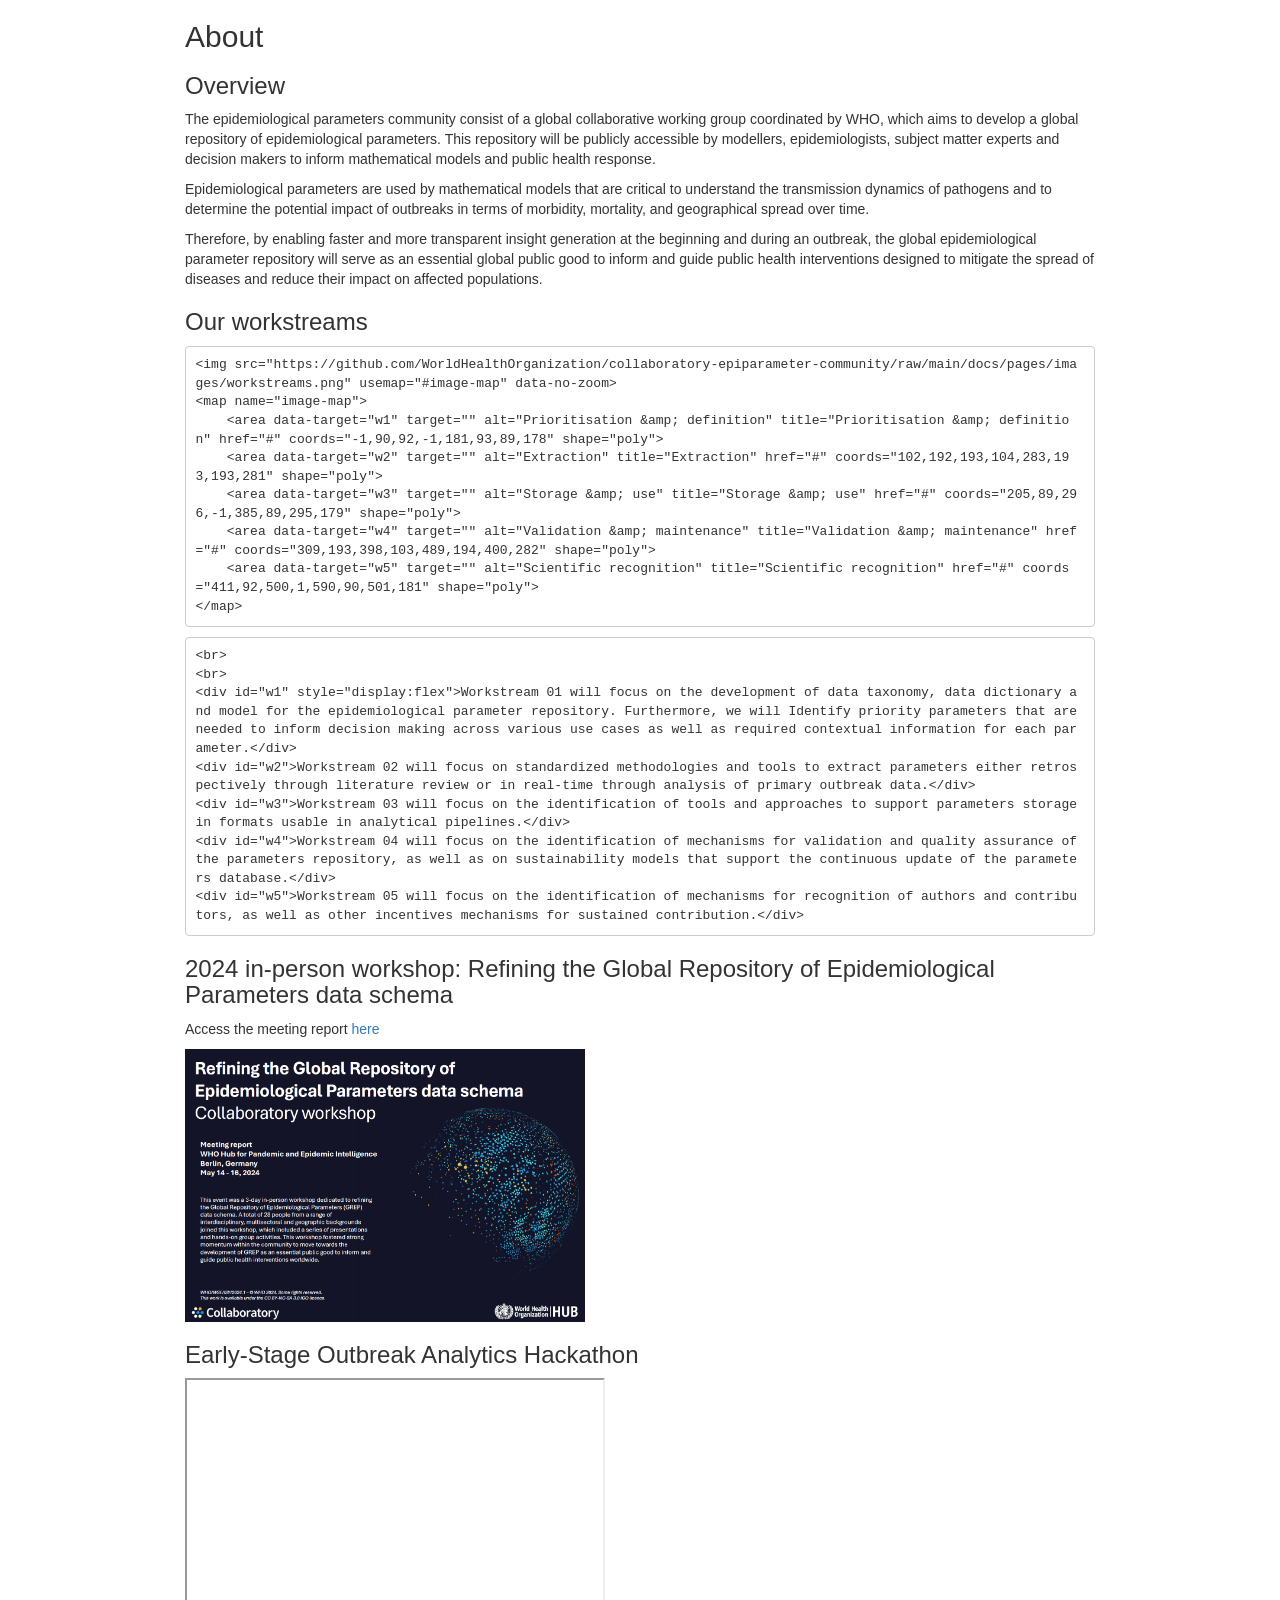
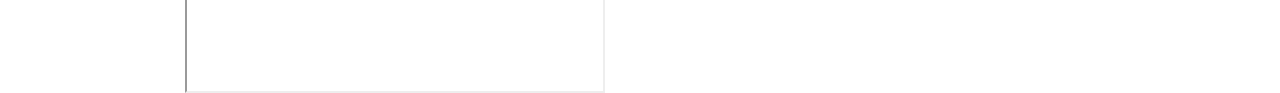
==== commit 3404d9cf: "Formatting update to about page" ====
--- a/docs/pages/about.html
+++ b/docs/pages/about.html
@@ -398,13 +398,15 @@
 <h3>2024 in-person workshop: Refining the Global Repository of
 Epidemiological Parameters data schema</h3>
 <p>Access the meeting report <a href="http://github.com/WHO-Collaboratory/collaboratory-epiparameter-community/blob/main/materials/meetings/TWG6_GREP_Hackathon_May14162024/EpiParameter_GREP_Workshop_Report_Short_FINAL.pdf">here</a></p>
-<p align="center">
-<img src="data:text/html; charset=utf-8;charset=utf-8,%0A%0A%0A%0A%0A%0A%3C%21DOCTYPE%20html%3E%0A%3Chtml%0A%20%20lang%3D%22en%22%0A%20%20%0A%20%20data%2Dcolor%2Dmode%3D%22auto%22%20data%2Dlight%2Dtheme%3D%22light%22%20data%2Ddark%2Dtheme%3D%22dark%22%0A%20%20data%2Da11y%2Danimated%2Dimages%3D%22system%22%20data%2Da11y%2Dlink%2Dunderlines%3D%22true%22%0A%20%20%3E%0A%0A%0A%0A%20%20%3Chead%3E%0A%20%20%20%20%3Cmeta%20charset%3D%22utf%2D8%22%3E%0A%20%20%3Clink%20rel%3D%22dns%2Dprefetch%22%20href%3D%22https%3A%2F%2Fgithub%2Egithubassets%2Ecom%22%3E%0A%20%20%3Clink%20rel%3D%22dns%2Dprefetch%22%20href%3D%22https%3A%2F%2Favatars%2Egithubusercontent%2Ecom%22%3E%0A%20%20%3Clink%20rel%3D%22dns%2Dprefetch%22%20href%3D%22https%3A%2F%2Fgithub%2Dcloud%2Es3%2Eamazonaws%2Ecom%22%3E%0A%20%20%3Clink%20rel%3D%22dns%2Dprefetch%22%20href%3D%22https%3A%2F%2Fuser%2Dimages%2Egithubusercontent%2Ecom%2F%22%3E%0A%20%20%3Clink%20rel%3D%22preconnect%22%20href%3D%22https%3A%2F%2Fgithub%2Egithubassets%2Ecom%22%20crossorigin%3E%0A%20%20%3Clink%20rel%3D%22preconnect%22%20href%3D%22https%3A%2F%2Favatars%2Egithubusercontent%2Ecom%22%3E%0A%0A%20%20%0A%0A%20%20%3Clink%20crossorigin%3D%22anonymous%22%20media%3D%22all%22%20rel%3D%22stylesheet%22%20href%3D%22https%3A%2F%2Fgithub%2Egithubassets%2Ecom%2Fassets%2Flight%2Dfec97922b76c%2Ecss%22%20%2F%3E%3Clink%20crossorigin%3D%22anonymous%22%20media%3D%22all%22%20rel%3D%22stylesheet%22%20href%3D%22https%3A%2F%2Fgithub%2Egithubassets%2Ecom%2Fassets%2Fdark%2De8b003732d38%2Ecss%22%20%2F%3E%3Clink%20data%2Dcolor%2Dtheme%3D%22dark%5Fdimmed%22%20crossorigin%3D%22anonymous%22%20media%3D%22all%22%20rel%3D%22stylesheet%22%20data%2Dhref%3D%22https%3A%2F%2Fgithub%2Egithubassets%2Ecom%2Fassets%2Fdark%5Fdimmed%2D6d24db1ffce7%2Ecss%22%20%2F%3E%3Clink%20data%2Dcolor%2Dtheme%3D%22dark%5Fhigh%5Fcontrast%22%20crossorigin%3D%22anonymous%22%20media%3D%22all%22%20rel%3D%22stylesheet%22%20data%2Dhref%3D%22https%3A%2F%2Fgithub%2Egithubassets%2Ecom%2Fassets%2Fdark%5Fhigh%5Fcontrast%2Dc8248a39525e%2Ecss%22%20%2F%3E%3Clink%20data%2Dcolor%2Dtheme%3D%22dark%5Fcolorblind%22%20crossorigin%3D%22anonymous%22%20media%3D%22all%22%20rel%3D%22stylesheet%22%20data%2Dhref%3D%22https%3A%2F%2Fgithub%2Egithubassets%2Ecom%2Fassets%2Fdark%5Fcolorblind%2Dc13e778ea0a8%2Ecss%22%20%2F%3E%3Clink%20data%2Dcolor%2Dtheme%3D%22light%5Fcolorblind%22%20crossorigin%3D%22anonymous%22%20media%3D%22all%22%20rel%3D%22stylesheet%22%20data%2Dhref%3D%22https%3A%2F%2Fgithub%2Egithubassets%2Ecom%2Fassets%2Flight%5Fcolorblind%2D2da29a60d573%2Ecss%22%20%2F%3E%3Clink%20data%2Dcolor%2Dtheme%3D%22light%5Fhigh%5Fcontrast%22%20crossorigin%3D%22anonymous%22%20media%3D%22all%22%20rel%3D%22stylesheet%22%20data%2Dhref%3D%22https%3A%2F%2Fgithub%2Egithubassets%2Ecom%2Fassets%2Flight%5Fhigh%5Fcontrast%2D561528aab3a6%2Ecss%22%20%2F%3E%3Clink%20data%2Dcolor%2Dtheme%3D%22light%5Ftritanopia%22%20crossorigin%3D%22anonymous%22%20media%3D%22all%22%20rel%3D%22stylesheet%22%20data%2Dhref%3D%22https%3A%2F%2Fgithub%2Egithubassets%2Ecom%2Fassets%2Flight%5Ftritanopia%2Dc45e7322eede%2Ecss%22%20%2F%3E%3Clink%20data%2Dcolor%2Dtheme%3D%22dark%5Ftritanopia%22%20crossorigin%3D%22anonymous%22%20media%3D%22all%22%20rel%3D%22stylesheet%22%20data%2Dhref%3D%22https%3A%2F%2Fgithub%2Egithubassets%2Ecom%2Fassets%2Fdark%5Ftritanopia%2Dd3ff9822923b%2Ecss%22%20%2F%3E%0A%20%20%20%20%3Clink%20crossorigin%3D%22anonymous%22%20media%3D%22all%22%20rel%3D%22stylesheet%22%20href%3D%22https%3A%2F%2Fgithub%2Egithubassets%2Ecom%2Fassets%2Fprimer%2Dprimitives%2Debd37ecbf27d%2Ecss%22%20%2F%3E%0A%20%20%20%20%3Clink%20crossorigin%3D%22anonymous%22%20media%3D%22all%22%20rel%3D%22stylesheet%22%20href%3D%22https%3A%2F%2Fgithub%2Egithubassets%2Ecom%2Fassets%2Fprimer%2D3f55af1462e6%2Ecss%22%20%2F%3E%0A%20%20%20%20%3Clink%20crossorigin%3D%22anonymous%22%20media%3D%22all%22%20rel%3D%22stylesheet%22%20href%3D%22https%3A%2F%2Fgithub%2Egithubassets%2Ecom%2Fassets%2Fglobal%2D9df818901729%2Ecss%22%20%2F%3E%0A%20%20%20%20%3Clink%20crossorigin%3D%22anonymous%22%20media%3D%22all%22%20rel%3D%22stylesheet%22%20href%3D%22https%3A%2F%2Fgithub%2Egithubassets%2Ecom%2Fassets%2Fgithub%2D9b61c4eeea0e%2Ecss%22%20%2F%3E%0A%20%20%3Clink%20crossorigin%3D%22anonymous%22%20media%3D%22all%22%20rel%3D%22stylesheet%22%20href%3D%22https%3A%2F%2Fgithub%2Egithubassets%2Ecom%2Fassets%2Frepository%2D0f7cf89e325a%2Ecss%22%20%2F%3E%0A%0A%20%20%0A%0A%0A%20%20%3Cscript%20type%3D%22application%2Fjson%22%20id%3D%22client%2Denv%22%3E%7B%22locale%22%3A%22en%22%2C%22featureFlags%22%3A%5B%22ab%5Ftest%5Fhomepage%5Fwhat%5Fis%5Fcopilot%5Fvideo%22%2C%22code%5Fvulnerability%5Fscanning%22%2C%22copilot%5Fbeta%5Ffeatures%5Fopt%5Fin%22%2C%22copilot%5Fchat%5Fconversation%5Fintent%5Fknowledge%5Fsearch%5Fskill%22%2C%22copilot%5Fchat%5Fstatic%5Fthread%5Fsuggestions%22%2C%22copilot%5Fcompletion%5Fnew%5Fdomain%22%2C%22copilot%5Fconversational%5Fux%5Fhistory%5Frefs%22%2C%22copilot%5Ffollowup%5Fto%5Fagent%22%2C%22copilot%5Fimplicit%5Fcontext%22%2C%22copilot%5Fsmell%5Ficebreaker%5Fux%22%2C%22custom%5Finp%22%2C%22experimentation%5Fazure%5Fvariant%5Fendpoint%22%2C%22failbot%5Fhandle%5Fnon%5Ferrors%22%2C%22geojson%5Fazure%5Fmaps%22%2C%22ghas%5Fcopilot%5Fagents%5Fga%5Fweb%5Fupdates%22%2C%22ghost%5Fpilot%5Fconfidence%5Ftruncation%5F25%22%2C%22ghost%5Fpilot%5Fstream%5Fhandling%22%2C%22hovercard%5Faccessibility%22%2C%22hovercard%5Flonger%5Factivate%5Ftimeout%22%2C%22marketing%5Fpages%5Fsearch%5Fexplore%5Fprovider%22%2C%22remove%5Fchild%5Fpatch%22%2C%22sample%5Fnetwork%5Fconn%5Ftype%22%2C%22site%5Fmetered%5Fbilling%5Fupdate%22%2C%22ignore%5Fhidden%5Fin%5Fquote%5Freply%22%5D%7D%3C%2Fscript%3E%0A%3Cscript%20crossorigin%3D%22anonymous%22%20defer%3D%22defer%22%20type%3D%22application%2Fjavascript%22%20src%3D%22https%3A%2F%2Fgithub%2Egithubassets%2Ecom%2Fassets%2Fwp%2Druntime%2Da860bf240035%2Ejs%22%3E%3C%2Fscript%3E%0A%3Cscript%20crossorigin%3D%22anonymous%22%20defer%3D%22defer%22%20type%3D%22application%2Fjavascript%22%20src%3D%22https%3A%2F%2Fgithub%2Egithubassets%2Ecom%2Fassets%2Fvendors%2Dnode%5Fmodules%5Fdompurify%5Fdist%5Fpurify%5Fjs%2D89a69c248502%2Ejs%22%3E%3C%2Fscript%3E%0A%3Cscript%20crossorigin%3D%22anonymous%22%20defer%3D%22defer%22%20type%3D%22application%2Fjavascript%22%20src%3D%22https%3A%2F%2Fgithub%2Egithubassets%2Ecom%2Fassets%2Fvendors%2Dnode%5Fmodules%5Foddbird%5Fpopover%2Dpolyfill%5Fdist%5Fpopover%5Fjs%2D56729c905fe2%2Ejs%22%3E%3C%2Fscript%3E%0A%3Cscript%20crossorigin%3D%22anonymous%22%20defer%3D%22defer%22%20type%3D%22application%2Fjavascript%22%20src%3D%22https%3A%2F%2Fgithub%2Egithubassets%2Ecom%2Fassets%2Fvendors%2Dnode%5Fmodules%5Fgithub%5Farianotify%2Dpolyfill%5FariaNotify%2Dpolyfill%5Fjs%2Dnode%5Fmodules%5Fgithub%5Fmi%2D247092%2D627b030d3acc%2Ejs%22%3E%3C%2Fscript%3E%0A%3Cscript%20crossorigin%3D%22anonymous%22%20defer%3D%22defer%22%20type%3D%22application%2Fjavascript%22%20src%3D%22https%3A%2F%2Fgithub%2Egithubassets%2Ecom%2Fassets%2Fenvironment%2D924e60bca7d2%2Ejs%22%3E%3C%2Fscript%3E%0A%3Cscript%20crossorigin%3D%22anonymous%22%20defer%3D%22defer%22%20type%3D%22application%2Fjavascript%22%20src%3D%22https%3A%2F%2Fgithub%2Egithubassets%2Ecom%2Fassets%2Fvendors%2Dnode%5Fmodules%5Fgithub%5Fselector%2Dobserver%5Fdist%5Findex%5Fesm%5Fjs%2Df690fd9ae3d5%2Ejs%22%3E%3C%2Fscript%3E%0A%3Cscript%20crossorigin%3D%22anonymous%22%20defer%3D%22defer%22%20type%3D%22application%2Fjavascript%22%20src%3D%22https%3A%2F%2Fgithub%2Egithubassets%2Ecom%2Fassets%2Fvendors%2Dnode%5Fmodules%5Fprimer%5Fbehaviors%5Fdist%5Fesm%5Ffocus%2Dzone%5Fjs%2Dc9086a4fb62b%2Ejs%22%3E%3C%2Fscript%3E%0A%3Cscript%20crossorigin%3D%22anonymous%22%20defer%3D%22defer%22%20type%3D%22application%2Fjavascript%22%20src%3D%22https%3A%2F%2Fgithub%2Egithubassets%2Ecom%2Fassets%2Fvendors%2Dnode%5Fmodules%5Fgithub%5Frelative%2Dtime%2Delement%5Fdist%5Findex%5Fjs%2D7b95699705bc%2Ejs%22%3E%3C%2Fscript%3E%0A%3Cscript%20crossorigin%3D%22anonymous%22%20defer%3D%22defer%22%20type%3D%22application%2Fjavascript%22%20src%3D%22https%3A%2F%2Fgithub%2Egithubassets%2Ecom%2Fassets%2Fvendors%2Dnode%5Fmodules%5Fprimer%5Fbehaviors%5Fdist%5Fesm%5Fanchored%2Dposition%5Fjs%2Dnode%5Fmodules%5Ffzy%5Fjs%5Findex%2D05960a%2D797b1227c4b8%2Ejs%22%3E%3C%2Fscript%3E%0A%3Cscript%20crossorigin%3D%22anonymous%22%20defer%3D%22defer%22%20type%3D%22application%2Fjavascript%22%20src%3D%22https%3A%2F%2Fgithub%2Egithubassets%2Ecom%2Fassets%2Fvendors%2Dnode%5Fmodules%5Fgithub%5Fauto%2Dcomplete%2Delement%5Fdist%5Findex%5Fjs%2Dnode%5Fmodules%5Fgithub%5Fdetails%2Dd%2Ded9a97%2D841122a1e9d4%2Ejs%22%3E%3C%2Fscript%3E%0A%3Cscript%20crossorigin%3D%22anonymous%22%20defer%3D%22defer%22%20type%3D%22application%2Fjavascript%22%20src%3D%22https%3A%2F%2Fgithub%2Egithubassets%2Ecom%2Fassets%2Fvendors%2Dnode%5Fmodules%5Fgithub%5Ftext%2Dexpander%2Delement%5Fdist%5Findex%5Fjs%2Dcd48220d74d5%2Ejs%22%3E%3C%2Fscript%3E%0A%3Cscript%20crossorigin%3D%22anonymous%22%20defer%3D%22defer%22%20type%3D%22application%2Fjavascript%22%20src%3D%22https%3A%2F%2Fgithub%2Egithubassets%2Ecom%2Fassets%2Fvendors%2Dnode%5Fmodules%5Fgithub%5Fmini%2Dthrottle%5Fdist%5Findex%5Fjs%2Dnode%5Fmodules%5Fdelegated%2Devents%5Fdist%5Fin%2D3efda3%2D701acb69193f%2Ejs%22%3E%3C%2Fscript%3E%0A%3Cscript%20crossorigin%3D%22anonymous%22%20defer%3D%22defer%22%20type%3D%22application%2Fjavascript%22%20src%3D%22https%3A%2F%2Fgithub%2Egithubassets%2Ecom%2Fassets%2Fvendors%2Dnode%5Fmodules%5Fgithub%5Ffilter%2Dinput%2Delement%5Fdist%5Findex%5Fjs%2Dnode%5Fmodules%5Fgithub%5Fremote%2Dinp%2D2e8678%2D34feeec9c894%2Ejs%22%3E%3C%2Fscript%3E%0A%3Cscript%20crossorigin%3D%22anonymous%22%20defer%3D%22defer%22%20type%3D%22application%2Fjavascript%22%20src%3D%22https%3A%2F%2Fgithub%2Egithubassets%2Ecom%2Fassets%2Fvendors%2Dnode%5Fmodules%5Fgithub%5Fcatalyst%5Flib%5Findex%5Fjs%2Dnode%5Fmodules%5Fgithub%5Fclipboard%2Dcopy%2Delement%5F%2D782ca5%2D54763cd55b96%2Ejs%22%3E%3C%2Fscript%3E%0A%3Cscript%20crossorigin%3D%22anonymous%22%20defer%3D%22defer%22%20type%3D%22application%2Fjavascript%22%20src%3D%22https%3A%2F%2Fgithub%2Egithubassets%2Ecom%2Fassets%2Fvendors%2Dnode%5Fmodules%5Fgithub%5Ffile%2Dattachment%2Delement%5Fdist%5Findex%5Fjs%2Dnode%5Fmodules%5Fprimer%5Fview%2Dco%2D3959a9%2D75f3254c34d2%2Ejs%22%3E%3C%2Fscript%3E%0A%3Cscript%20crossorigin%3D%22anonymous%22%20defer%3D%22defer%22%20type%3D%22application%2Fjavascript%22%20src%3D%22https%3A%2F%2Fgithub%2Egithubassets%2Ecom%2Fassets%2Fapp%5Fassets%5Fmodules%5Fgithub%5Fonfocus%5Fts%2Dui%5Fpackages%5Ftrusted%2Dtypes%2Dpolicies%5Fpolicy%5Fts%2Dui%5Fpackages%2D6fe316%2D9d50d6f10c3d%2Ejs%22%3E%3C%2Fscript%3E%0A%3Cscript%20crossorigin%3D%22anonymous%22%20defer%3D%22defer%22%20type%3D%22application%2Fjavascript%22%20src%3D%22https%3A%2F%2Fgithub%2Egithubassets%2Ecom%2Fassets%2Fgithub%2Delements%2D221b0e7d77a3%2Ejs%22%3E%3C%2Fscript%3E%0A%3Cscript%20crossorigin%3D%22anonymous%22%20defer%3D%22defer%22%20type%3D%22application%2Fjavascript%22%20src%3D%22https%3A%2F%2Fgithub%2Egithubassets%2Ecom%2Fassets%2Felement%2Dregistry%2Da007f881064c%2Ejs%22%3E%3C%2Fscript%3E%0A%3Cscript%20crossorigin%3D%22anonymous%22%20defer%3D%22defer%22%20type%3D%22application%2Fjavascript%22%20src%3D%22https%3A%2F%2Fgithub%2Egithubassets%2Ecom%2Fassets%2Fvendors%2Dnode%5Fmodules%5Fgithub%5Fcatalyst%5Flib%5Findex%5Fjs%2Dnode%5Fmodules%5Fgithub%5Fhydro%2Danalytics%2Dclient%5F%2D7901e7%2Ddc88587c14ed%2Ejs%22%3E%3C%2Fscript%3E%0A%3Cscript%20crossorigin%3D%22anonymous%22%20defer%3D%22defer%22%20type%3D%22application%2Fjavascript%22%20src%3D%22https%3A%2F%2Fgithub%2Egithubassets%2Ecom%2Fassets%2Fvendors%2Dnode%5Fmodules%5Fbraintree%5Fbrowser%2Ddetection%5Fdist%5Fbrowser%2Ddetection%5Fjs%2Dnode%5Fmodules%5Fstack%2D68835d%2Da18220f1db8d%2Ejs%22%3E%3C%2Fscript%3E%0A%3Cscript%20crossorigin%3D%22anonymous%22%20defer%3D%22defer%22%20type%3D%22application%2Fjavascript%22%20src%3D%22https%3A%2F%2Fgithub%2Egithubassets%2Ecom%2Fassets%2Fvendors%2Dnode%5Fmodules%5Flit%2Dhtml%5Flit%2Dhtml%5Fjs%2Dce7225a304c5%2Ejs%22%3E%3C%2Fscript%3E%0A%3Cscript%20crossorigin%3D%22anonymous%22%20defer%3D%22defer%22%20type%3D%22application%2Fjavascript%22%20src%3D%22https%3A%2F%2Fgithub%2Egithubassets%2Ecom%2Fassets%2Fvendors%2Dnode%5Fmodules%5Fgithub%5Fmini%2Dthrottle%5Fdist%5Findex%5Fjs%2Dnode%5Fmodules%5Fmorphdom%5Fdist%5Fmorphdom%2De%2D7c534c%2Df8a5485c982a%2Ejs%22%3E%3C%2Fscript%3E%0A%3Cscript%20crossorigin%3D%22anonymous%22%20defer%3D%22defer%22%20type%3D%22application%2Fjavascript%22%20src%3D%22https%3A%2F%2Fgithub%2Egithubassets%2Ecom%2Fassets%2Fvendors%2Dnode%5Fmodules%5Fgithub%5Fturbo%5Fdist%5Fturbo%5Fes2017%2Desm%5Fjs%2D858e043fcf76%2Ejs%22%3E%3C%2Fscript%3E%0A%3Cscript%20crossorigin%3D%22anonymous%22%20defer%3D%22defer%22%20type%3D%22application%2Fjavascript%22%20src%3D%22https%3A%2F%2Fgithub%2Egithubassets%2Ecom%2Fassets%2Fvendors%2Dnode%5Fmodules%5Fgithub%5Fremote%2Dform%5Fdist%5Findex%5Fjs%2Dnode%5Fmodules%5Fdelegated%2Devents%5Fdist%5Finde%2D893f9f%2D6cf3320416b8%2Ejs%22%3E%3C%2Fscript%3E%0A%3Cscript%20crossorigin%3D%22anonymous%22%20defer%3D%22defer%22%20type%3D%22application%2Fjavascript%22%20src%3D%22https%3A%2F%2Fgithub%2Egithubassets%2Ecom%2Fassets%2Fvendors%2Dnode%5Fmodules%5Fscroll%2Danchoring%5Fdist%5Fscroll%2Danchoring%5Fesm%5Fjs%2Dnode%5Fmodules%5Fgithub%5Fhotkey%2D1a1d91%2Dfa9f29a8514b%2Ejs%22%3E%3C%2Fscript%3E%0A%3Cscript%20crossorigin%3D%22anonymous%22%20defer%3D%22defer%22%20type%3D%22application%2Fjavascript%22%20src%3D%22https%3A%2F%2Fgithub%2Egithubassets%2Ecom%2Fassets%2Fvendors%2Dnode%5Fmodules%5Fcolor%2Dconvert%5Findex%5Fjs%2D0e07cc183eed%2Ejs%22%3E%3C%2Fscript%3E%0A%3Cscript%20crossorigin%3D%22anonymous%22%20defer%3D%22defer%22%20type%3D%22application%2Fjavascript%22%20src%3D%22https%3A%2F%2Fgithub%2Egithubassets%2Ecom%2Fassets%2Fvendors%2Dnode%5Fmodules%5Fgithub%5Fsession%2Dresume%5Fdist%5Findex%5Fjs%2Dnode%5Fmodules%5Fprimer%5Fbehaviors%5Fdist%5Fe%2Dac74c6%2D5e03381c44b5%2Ejs%22%3E%3C%2Fscript%3E%0A%3Cscript%20crossorigin%3D%22anonymous%22%20defer%3D%22defer%22%20type%3D%22application%2Fjavascript%22%20src%3D%22https%3A%2F%2Fgithub%2Egithubassets%2Ecom%2Fassets%2Fvendors%2Dnode%5Fmodules%5Fprimer%5Fbehaviors%5Fdist%5Fesm%5Fdimensions%5Fjs%2Dnode%5Fmodules%5Fgithub%5Fjtml%5Flib%5Findex%5Fjs%2D53b423ede32a%2Ejs%22%3E%3C%2Fscript%3E%0A%3Cscript%20crossorigin%3D%22anonymous%22%20defer%3D%22defer%22%20type%3D%22application%2Fjavascript%22%20src%3D%22https%3A%2F%2Fgithub%2Egithubassets%2Ecom%2Fassets%2Fvendors%2Dnode%5Fmodules%5Fgithub%5Fquote%2Dselection%5Fdist%5Findex%5Fjs%2Dnode%5Fmodules%5Fgithub%5Ftextarea%2Dautosi%2D9e0349%2Dab4976fc78a6%2Ejs%22%3E%3C%2Fscript%3E%0A%3Cscript%20crossorigin%3D%22anonymous%22%20defer%3D%22defer%22%20type%3D%22application%2Fjavascript%22%20src%3D%22https%3A%2F%2Fgithub%2Egithubassets%2Ecom%2Fassets%2Fui%5Fpackages%5Fupdatable%2Dcontent%5Fupdatable%2Dcontent%5Fts%2Da2009221d154%2Ejs%22%3E%3C%2Fscript%3E%0A%3Cscript%20crossorigin%3D%22anonymous%22%20defer%3D%22defer%22%20type%3D%22application%2Fjavascript%22%20src%3D%22https%3A%2F%2Fgithub%2Egithubassets%2Ecom%2Fassets%2Fapp%5Fassets%5Fmodules%5Fgithub%5Fbehaviors%5Ftask%2Dlist%5Fts%2Dapp%5Fassets%5Fmodules%5Fgithub%5Fonfocus%5Fts%2Dapp%5Fass%2D421cec%2Df0e1d31bff9a%2Ejs%22%3E%3C%2Fscript%3E%0A%3Cscript%20crossorigin%3D%22anonymous%22%20defer%3D%22defer%22%20type%3D%22application%2Fjavascript%22%20src%3D%22https%3A%2F%2Fgithub%2Egithubassets%2Ecom%2Fassets%2Fapp%5Fassets%5Fmodules%5Fgithub%5Fsticky%2Dscroll%2Dinto%2Dview%5Fts%2D112600808cf9%2Ejs%22%3E%3C%2Fscript%3E%0A%3Cscript%20crossorigin%3D%22anonymous%22%20defer%3D%22defer%22%20type%3D%22application%2Fjavascript%22%20src%3D%22https%3A%2F%2Fgithub%2Egithubassets%2Ecom%2Fassets%2Fapp%5Fassets%5Fmodules%5Fgithub%5Fbehaviors%5Fajax%2Derror%5Fts%2Dapp%5Fassets%5Fmodules%5Fgithub%5Fbehaviors%5Finclude%2D467754%2D5f8784803937%2Ejs%22%3E%3C%2Fscript%3E%0A%3Cscript%20crossorigin%3D%22anonymous%22%20defer%3D%22defer%22%20type%3D%22application%2Fjavascript%22%20src%3D%22https%3A%2F%2Fgithub%2Egithubassets%2Ecom%2Fassets%2Fapp%5Fassets%5Fmodules%5Fgithub%5Fbehaviors%5Fcommenting%5Fedit%5Fts%2Dapp%5Fassets%5Fmodules%5Fgithub%5Fbehaviors%5Fht%2D83c235%2D4accd4baf37d%2Ejs%22%3E%3C%2Fscript%3E%0A%3Cscript%20crossorigin%3D%22anonymous%22%20defer%3D%22defer%22%20type%3D%22application%2Fjavascript%22%20src%3D%22https%3A%2F%2Fgithub%2Egithubassets%2Ecom%2Fassets%2Fapp%5Fassets%5Fmodules%5Fgithub%5Fblob%2Danchor%5Fts%2Dapp%5Fassets%5Fmodules%5Fgithub%5Ffilter%2Dsort%5Fts%2Dapp%5Fassets%5F%2D6deafe%2Dfc95155e233a%2Ejs%22%3E%3C%2Fscript%3E%0A%3Cscript%20crossorigin%3D%22anonymous%22%20defer%3D%22defer%22%20type%3D%22application%2Fjavascript%22%20src%3D%22https%3A%2F%2Fgithub%2Egithubassets%2Ecom%2Fassets%2Fbehaviors%2D717439266b6b%2Ejs%22%3E%3C%2Fscript%3E%0A%3Cscript%20crossorigin%3D%22anonymous%22%20defer%3D%22defer%22%20type%3D%22application%2Fjavascript%22%20src%3D%22https%3A%2F%2Fgithub%2Egithubassets%2Ecom%2Fassets%2Fvendors%2Dnode%5Fmodules%5Fdelegated%2Devents%5Fdist%5Findex%5Fjs%2Dnode%5Fmodules%5Fgithub%5Fcatalyst%5Flib%5Findex%5Fjs%2D06ff531%2Dbf7e5a3732fd%2Ejs%22%3E%3C%2Fscript%3E%0A%3Cscript%20crossorigin%3D%22anonymous%22%20defer%3D%22defer%22%20type%3D%22application%2Fjavascript%22%20src%3D%22https%3A%2F%2Fgithub%2Egithubassets%2Ecom%2Fassets%2Fnotifications%2Dglobal%2D3ddac678adaf%2Ejs%22%3E%3C%2Fscript%3E%0A%20%20%0A%0A%20%20%3Ctitle%3EPage%20not%20found%20%C2%B7%20GitHub%20%C2%B7%20GitHub%3C%2Ftitle%3E%0A%0A%0A%0A%20%20%3Cmeta%20name%3D%22route%2Dpattern%22%20content%3D%22%2F%3Auser%5Fid%2F%3Arepository%2Fraw%2F%2Aname%28%2F%2Apath%29%22%20data%2Dturbo%2Dtransient%3E%0A%20%20%3Cmeta%20name%3D%22route%2Dcontroller%22%20content%3D%22blob%22%20data%2Dturbo%2Dtransient%3E%0A%20%20%3Cmeta%20name%3D%22route%2Daction%22%20content%3D%22raw%22%20data%2Dturbo%2Dtransient%3E%0A%0A%20%20%20%20%0A%20%20%3Cmeta%20name%3D%22current%2Dcatalog%2Dservice%2Dhash%22%20content%3D%22f3abb0cc802f3d7b95fc8762b94bdcb13bf39634c40c357301c4aa1d67a256fb%22%3E%0A%0A%0A%20%20%3Cmeta%20name%3D%22request%2Did%22%20content%3D%22E6D7%3A385A73%3AF9F4CD%3A1140F22%3A66CEB5FA%22%20data%2Dturbo%2Dtransient%3D%22true%22%20%2F%3E%3Cmeta%20name%3D%22html%2Dsafe%2Dnonce%22%20content%3D%22955098492e6ddeb5aae9c8ba06fb74c26c92ae8e3e3f028b69faabfcc802679e%22%20data%2Dturbo%2Dtransient%3D%22true%22%20%2F%3E%3Cmeta%20name%3D%22visitor%2Dpayload%22%20content%3D%22eyJyZWZlcnJlciI6bnVsbCwicmVxdWVzdF9pZCI6IkU2RDc6Mzg1QTczOkY5RjRDRDoxMTQwRjIyOjY2Q0VCNUZBIiwidmlzaXRvcl9pZCI6IjU5OTcwNzcyODM3NDMxNDQ5MSIsInJlZ2lvbl9lZGdlIjoiYWUtMDEiLCJyZWdpb25fcmVuZGVyIjoiaWFkIn0%3D%22%20data%2Dturbo%2Dtransient%3D%22true%22%20%2F%3E%3Cmeta%20name%3D%22visitor%2Dhmac%22%20content%3D%2290cc32d1e48b240a612cf377652ab8d19759a0873ae8577da618bcc2b84a16f6%22%20data%2Dturbo%2Dtransient%3D%22true%22%20%2F%3E%0A%0A%0A%20%20%20%20%3Cmeta%20name%3D%22hovercard%2Dsubject%2Dtag%22%20content%3D%22repository%3A617948192%22%20data%2Dturbo%2Dtransient%3E%0A%0A%0A%20%20%3Cmeta%20name%3D%22github%2Dkeyboard%2Dshortcuts%22%20content%3D%22copilot%22%20data%2Dturbo%2Dtransient%3D%22true%22%20%2F%3E%0A%20%20%0A%0A%20%20%3Cmeta%20name%3D%22selected%2Dlink%22%20value%3D%22%2FWHO%2DCollaboratory%2Fcollaboratory%2Depiparameter%2Dcommunity%2Fraw%2Fmain%2Fdocs%2Fimages%2FReport%2Epng%22%20data%2Dturbo%2Dtransient%3E%0A%20%20%3Clink%20rel%3D%22assets%22%20href%3D%22https%3A%2F%2Fgithub%2Egithubassets%2Ecom%2F%22%3E%0A%0A%20%20%20%20%3Cmeta%20name%3D%22google%2Dsite%2Dverification%22%20content%3D%22Apib7%2Dx98H0j5cPqHWwSMm6dNU4GmODRoqxLiDzdx9I%22%3E%0A%0A%3Cmeta%20name%3D%22octolytics%2Durl%22%20content%3D%22https%3A%2F%2Fcollector%2Egithub%2Ecom%2Fgithub%2Fcollect%22%20%2F%3E%0A%0A%20%20%0A%0A%20%20%0A%0A%0A%0A%0A%20%20%20%20%3Cmeta%20name%3D%22user%2Dlogin%22%20content%3D%22%22%3E%0A%0A%20%20%0A%0A%20%20%20%20%3Cmeta%20name%3D%22viewport%22%20content%3D%22width%3Ddevice%2Dwidth%22%3E%0A%0A%20%20%20%20%0A%0A%20%20%20%20%20%20%3Cmeta%20name%3D%22description%22%20content%3D%22GitHub%20is%20where%20people%20build%20software%2E%20More%20than%20100%20million%20people%20use%20GitHub%20to%20discover%2C%20fork%2C%20and%20contribute%20to%20over%20420%20million%20projects%2E%22%3E%0A%0A%20%20%20%20%20%20%3Clink%20rel%3D%22search%22%20type%3D%22application%2Fopensearchdescription%2Bxml%22%20href%3D%22%2Fopensearch%2Exml%22%20title%3D%22GitHub%22%3E%0A%0A%20%20%20%20%3Clink%20rel%3D%22fluid%2Dicon%22%20href%3D%22https%3A%2F%2Fgithub%2Ecom%2Ffluidicon%2Epng%22%20title%3D%22GitHub%22%3E%0A%20%20%20%20%3Cmeta%20property%3D%22fb%3Aapp%5Fid%22%20content%3D%221401488693436528%22%3E%0A%20%20%20%20%3Cmeta%20name%3D%22apple%2Ditunes%2Dapp%22%20content%3D%22app%2Did%3D1477376905%2C%20app%2Dargument%3Dhttps%3A%2F%2Fgithub%2Ecom%2FWHO%2DCollaboratory%2Fcollaboratory%2Depiparameter%2Dcommunity%2Fraw%2Fmain%2Fdocs%2Fimages%2FReport%2Epng%22%20%2F%3E%0A%0A%20%20%20%20%20%20%3Cmeta%20property%3D%22og%3Aurl%22%20content%3D%22https%3A%2F%2Fgithub%2Ecom%22%3E%0A%20%20%3Cmeta%20property%3D%22og%3Asite%5Fname%22%20content%3D%22GitHub%22%3E%0A%20%20%3Cmeta%20property%3D%22og%3Atitle%22%20content%3D%22Build%20software%20better%2C%20together%22%3E%0A%20%20%3Cmeta%20property%3D%22og%3Adescription%22%20content%3D%22GitHub%20is%20where%20people%20build%20software%2E%20More%20than%20100%20million%20people%20use%20GitHub%20to%20discover%2C%20fork%2C%20and%20contribute%20to%20over%20420%20million%20projects%2E%22%3E%0A%20%20%3Cmeta%20property%3D%22og%3Aimage%22%20content%3D%22https%3A%2F%2Fgithub%2Egithubassets%2Ecom%2Fassets%2Fgithub%2Dlogo%2D55c5b9a1fe52%2Epng%22%3E%0A%20%20%3Cmeta%20property%3D%22og%3Aimage%3Atype%22%20content%3D%22image%2Fpng%22%3E%0A%20%20%3Cmeta%20property%3D%22og%3Aimage%3Awidth%22%20content%3D%221200%22%3E%0A%20%20%3Cmeta%20property%3D%22og%3Aimage%3Aheight%22%20content%3D%221200%22%3E%0A%20%20%3Cmeta%20property%3D%22og%3Aimage%22%20content%3D%22https%3A%2F%2Fgithub%2Egithubassets%2Ecom%2Fassets%2Fgithub%2Dmark%2D57519b92ca4e%2Epng%22%3E%0A%20%20%3Cmeta%20property%3D%22og%3Aimage%3Atype%22%20content%3D%22image%2Fpng%22%3E%0A%20%20%3Cmeta%20property%3D%22og%3Aimage%3Awidth%22%20content%3D%221200%22%3E%0A%20%20%3Cmeta%20property%3D%22og%3Aimage%3Aheight%22%20content%3D%22620%22%3E%0A%20%20%3Cmeta%20property%3D%22og%3Aimage%22%20content%3D%22https%3A%2F%2Fgithub%2Egithubassets%2Ecom%2Fassets%2Fgithub%2Doctocat%2D13c86b8b336d%2Epng%22%3E%0A%20%20%3Cmeta%20property%3D%22og%3Aimage%3Atype%22%20content%3D%22image%2Fpng%22%3E%0A%20%20%3Cmeta%20property%3D%22og%3Aimage%3Awidth%22%20content%3D%221200%22%3E%0A%20%20%3Cmeta%20property%3D%22og%3Aimage%3Aheight%22%20content%3D%22620%22%3E%0A%0A%20%20%3Cmeta%20property%3D%22twitter%3Asite%22%20content%3D%22github%22%3E%0A%20%20%3Cmeta%20property%3D%22twitter%3Asite%3Aid%22%20content%3D%2213334762%22%3E%0A%20%20%3Cmeta%20property%3D%22twitter%3Acreator%22%20content%3D%22github%22%3E%0A%20%20%3Cmeta%20property%3D%22twitter%3Acreator%3Aid%22%20content%3D%2213334762%22%3E%0A%20%20%3Cmeta%20property%3D%22twitter%3Acard%22%20content%3D%22summary%5Flarge%5Fimage%22%3E%0A%20%20%3Cmeta%20property%3D%22twitter%3Atitle%22%20content%3D%22GitHub%22%3E%0A%20%20%3Cmeta%20property%3D%22twitter%3Adescription%22%20content%3D%22GitHub%20is%20where%20people%20build%20software%2E%20More%20than%20100%20million%20people%20use%20GitHub%20to%20discover%2C%20fork%2C%20and%20contribute%20to%20over%20420%20million%20projects%2E%22%3E%0A%20%20%3Cmeta%20property%3D%22twitter%3Aimage%3Asrc%22%20content%3D%22https%3A%2F%2Fgithub%2Egithubassets%2Ecom%2Fassets%2Fgithub%2Dlogo%2D55c5b9a1fe52%2Epng%22%3E%0A%20%20%3Cmeta%20property%3D%22twitter%3Aimage%3Awidth%22%20content%3D%221200%22%3E%0A%20%20%3Cmeta%20property%3D%22twitter%3Aimage%3Aheight%22%20content%3D%221200%22%3E%0A%0A%0A%0A%0A%20%20%20%20%20%20%3Cmeta%20name%3D%22hostname%22%20content%3D%22github%2Ecom%22%3E%0A%0A%0A%0A%20%20%20%20%20%20%20%20%3Cmeta%20name%3D%22expected%2Dhostname%22%20content%3D%22github%2Ecom%22%3E%0A%0A%0A%20%20%3Cmeta%20http%2Dequiv%3D%22x%2Dpjax%2Dversion%22%20content%3D%22d33cf9c974dd5e974128c4f5177ba1754cce1d5d29b1e95ab6aa5d2e643d06f1%22%20data%2Dturbo%2Dtrack%3D%22reload%22%3E%0A%20%20%3Cmeta%20http%2Dequiv%3D%22x%2Dpjax%2Dcsp%2Dversion%22%20content%3D%2243bc2a0e2750a1219c17b5bf1ec22aae37041bbc018bc5e27bb7708f80e7ab88%22%20data%2Dturbo%2Dtrack%3D%22reload%22%3E%0A%20%20%3Cmeta%20http%2Dequiv%3D%22x%2Dpjax%2Dcss%2Dversion%22%20content%3D%2253da7541d4baee7b8306ac56008d4945ebd39b5ca8cc3ed5d9b77b1c9a191380%22%20data%2Dturbo%2Dtrack%3D%22reload%22%3E%0A%20%20%3Cmeta%20http%2Dequiv%3D%22x%2Dpjax%2Djs%2Dversion%22%20content%3D%227e77c1d02258d86c3aeebcd8b65a3e5ae9e0880f45459358d52bd6dd749a8370%22%20data%2Dturbo%2Dtrack%3D%22reload%22%3E%0A%0A%20%20%3Cmeta%20name%3D%22turbo%2Dcache%2Dcontrol%22%20content%3D%22no%2Dpreview%22%20data%2Dturbo%2Dtransient%3D%22%22%3E%0A%0A%20%20%20%20%20%20%3Clink%20crossorigin%3D%22anonymous%22%20media%3D%22all%22%20rel%3D%22stylesheet%22%20href%3D%22https%3A%2F%2Fgithub%2Egithubassets%2Ecom%2Fassets%2Fsite%2Dd1284017ee33%2Ecss%22%20%2F%3E%0A%20%20%3Clink%20crossorigin%3D%22anonymous%22%20media%3D%22all%22%20rel%3D%22stylesheet%22%20href%3D%22https%3A%2F%2Fgithub%2Egithubassets%2Ecom%2Fassets%2Ferror%2D4eb12c8f65b5%2Ecss%22%20%2F%3E%0A%20%20%3Clink%20rel%3D%22preload%22%20href%3D%22https%3A%2F%2Fgithub%2Egithubassets%2Ecom%2Fassets%2Fmona%2Dsans%2Dd1bf285e9b9b%2Ewoff2%22%20as%3D%22font%22%20type%3D%22font%2Fwoff2%22%20crossorigin%3E%0A%20%20%3Cmeta%20name%3D%22is%5Flogged%5Fout%5Fpage%22%20content%3D%22true%22%3E%0A%0A%0A%0A%20%20%20%20%20%20%3Clink%20rel%3D%22canonical%22%20href%3D%22https%3A%2F%2Fgithub%2Ecom%2FWHO%2DCollaboratory%2Fcollaboratory%2Depiparameter%2Dcommunity%2Fraw%2Fmain%2Fdocs%2Fimages%2FReport%2Epng%22%20data%2Dturbo%2Dtransient%3E%0A%0A%0A%20%20%20%20%3Cmeta%20name%3D%22turbo%2Dbody%2Dclasses%22%20content%3D%22logged%2Dout%20env%2Dproduction%20page%2Dresponsive%20min%2Dheight%2Dfull%20d%2Dflex%20flex%2Dcolumn%22%3E%0A%0A%0A%20%20%3Cmeta%20name%3D%22browser%2Dstats%2Durl%22%20content%3D%22https%3A%2F%2Fapi%2Egithub%2Ecom%2F%5Fprivate%2Fbrowser%2Fstats%22%3E%0A%0A%20%20%3Cmeta%20name%3D%22browser%2Derrors%2Durl%22%20content%3D%22https%3A%2F%2Fapi%2Egithub%2Ecom%2F%5Fprivate%2Fbrowser%2Ferrors%22%3E%0A%0A%20%20%3Clink%20rel%3D%22mask%2Dicon%22%20href%3D%22https%3A%2F%2Fgithub%2Egithubassets%2Ecom%2Fassets%2Fpinned%2Doctocat%2D093da3e6fa40%2Esvg%22%20color%3D%22%23000000%22%3E%0A%20%20%3Clink%20rel%3D%22alternate%20icon%22%20class%3D%22js%2Dsite%2Dfavicon%22%20type%3D%22image%2Fpng%22%20href%3D%22https%3A%2F%2Fgithub%2Egithubassets%2Ecom%2Ffavicons%2Ffavicon%2Epng%22%3E%0A%20%20%3Clink%20rel%3D%22icon%22%20class%3D%22js%2Dsite%2Dfavicon%22%20type%3D%22image%2Fsvg%2Bxml%22%20href%3D%22https%3A%2F%2Fgithub%2Egithubassets%2Ecom%2Ffavicons%2Ffavicon%2Esvg%22%3E%0A%0A%3Cmeta%20name%3D%22theme%2Dcolor%22%20content%3D%22%231e2327%22%3E%0A%3Cmeta%20name%3D%22color%2Dscheme%22%20content%3D%22light%20dark%22%20%2F%3E%0A%0A%0A%20%20%3Clink%20rel%3D%22manifest%22%20href%3D%22%2Fmanifest%2Ejson%22%20crossOrigin%3D%22use%2Dcredentials%22%3E%0A%0A%20%20%3C%2Fhead%3E%0A%0A%20%20%3Cbody%20class%3D%22logged%2Dout%20env%2Dproduction%20page%2Dresponsive%20min%2Dheight%2Dfull%20d%2Dflex%20flex%2Dcolumn%22%20style%3D%22word%2Dwrap%3A%20break%2Dword%3B%22%3E%0A%20%20%20%20%3Cdiv%20data%2Dturbo%2Dbody%20class%3D%22logged%2Dout%20env%2Dproduction%20page%2Dresponsive%20min%2Dheight%2Dfull%20d%2Dflex%20flex%2Dcolumn%22%20style%3D%22word%2Dwrap%3A%20break%2Dword%3B%22%3E%0A%20%20%20%20%20%20%0A%0A%0A%20%20%20%20%3Cdiv%20class%3D%22position%2Drelative%20js%2Dheader%2Dwrapper%20%22%3E%0A%20%20%20%20%20%20%3Ca%20href%3D%22%23start%2Dof%2Dcontent%22%20data%2Dskip%2Dtarget%2Dassigned%3D%22false%22%20class%3D%22px%2D2%20py%2D4%20color%2Dbg%2Daccent%2Demphasis%20color%2Dfg%2Don%2Demphasis%20show%2Don%2Dfocus%20js%2Dskip%2Dto%2Dcontent%22%3ESkip%20to%20content%3C%2Fa%3E%0A%0A%20%20%20%20%20%20%3Cspan%20data%2Dview%2Dcomponent%3D%22true%22%20class%3D%22progress%2Dpjax%2Dloader%20Progress%20position%2Dfixed%20width%2Dfull%22%3E%0A%20%20%20%20%3Cspan%20style%3D%22width%3A%200%25%3B%22%20data%2Dview%2Dcomponent%3D%22true%22%20class%3D%22Progress%2Ditem%20progress%2Dpjax%2Dloader%2Dbar%20left%2D0%20top%2D0%20color%2Dbg%2Daccent%2Demphasis%22%3E%3C%2Fspan%3E%0A%3C%2Fspan%3E%20%20%20%20%20%20%0A%20%20%20%20%20%20%0A%20%20%20%20%20%20%3Cscript%20crossorigin%3D%22anonymous%22%20defer%3D%22defer%22%20type%3D%22application%2Fjavascript%22%20src%3D%22https%3A%2F%2Fgithub%2Egithubassets%2Ecom%2Fassets%2Freact%2Dlib%2D7b7b5264f6c1%2Ejs%22%3E%3C%2Fscript%3E%0A%3Cscript%20crossorigin%3D%22anonymous%22%20defer%3D%22defer%22%20type%3D%22application%2Fjavascript%22%20src%3D%22https%3A%2F%2Fgithub%2Egithubassets%2Ecom%2Fassets%2Fvendors%2Dnode%5Fmodules%5Fgithub%5Fmini%2Dthrottle%5Fdist%5Findex%5Fjs%2Dnode%5Fmodules%5Fprimer%5Focticons%2Dreact%5Fdi%2Db40d97%2D06881c63f955%2Ejs%22%3E%3C%2Fscript%3E%0A%3Cscript%20crossorigin%3D%22anonymous%22%20defer%3D%22defer%22%20type%3D%22application%2Fjavascript%22%20src%3D%22https%3A%2F%2Fgithub%2Egithubassets%2Ecom%2Fassets%2Fvendors%2Dnode%5Fmodules%5Fprimer%5Freact%5Flib%2Desm%5FBox%5FBox%5Fjs%2D55a9038b54f0%2Ejs%22%3E%3C%2Fscript%3E%0A%3Cscript%20crossorigin%3D%22anonymous%22%20defer%3D%22defer%22%20type%3D%22application%2Fjavascript%22%20src%3D%22https%3A%2F%2Fgithub%2Egithubassets%2Ecom%2Fassets%2Fvendors%2Dnode%5Fmodules%5Fprimer%5Freact%5Flib%2Desm%5FButton%5FButton%5Fjs%2Db0edbfb6a9e5%2Ejs%22%3E%3C%2Fscript%3E%0A%3Cscript%20crossorigin%3D%22anonymous%22%20defer%3D%22defer%22%20type%3D%22application%2Fjavascript%22%20src%3D%22https%3A%2F%2Fgithub%2Egithubassets%2Ecom%2Fassets%2Fvendors%2Dnode%5Fmodules%5Fprimer%5Freact%5Flib%2Desm%5FTooltipV2%5FTooltip%5Fjs%2D4d5019830e3c%2Ejs%22%3E%3C%2Fscript%3E%0A%3Cscript%20crossorigin%3D%22anonymous%22%20defer%3D%22defer%22%20type%3D%22application%2Fjavascript%22%20src%3D%22https%3A%2F%2Fgithub%2Egithubassets%2Ecom%2Fassets%2Fvendors%2Dnode%5Fmodules%5Fclsx%5Fdist%5Fclsx%5Fm%5Fjs%2Dnode%5Fmodules%5Fprimer%5Freact%5Fnode%5Fmodules%5Fprimer%5Foctico%2Dc56103%2De91295e60abd%2Ejs%22%3E%3C%2Fscript%3E%0A%3Cscript%20crossorigin%3D%22anonymous%22%20defer%3D%22defer%22%20type%3D%22application%2Fjavascript%22%20src%3D%22https%3A%2F%2Fgithub%2Egithubassets%2Ecom%2Fassets%2Fvendors%2Dnode%5Fmodules%5Fprimer%5Freact%5Flib%2Desm%5FActionList%5Findex%5Fjs%2Df646728c385c%2Ejs%22%3E%3C%2Fscript%3E%0A%3Cscript%20crossorigin%3D%22anonymous%22%20defer%3D%22defer%22%20type%3D%22application%2Fjavascript%22%20src%3D%22https%3A%2F%2Fgithub%2Egithubassets%2Ecom%2Fassets%2Fvendors%2Dnode%5Fmodules%5Fprimer%5Freact%5Flib%2Desm%5FDialog%5FDialog%5Fjs%2Dnode%5Fmodules%5Fprimer%5Freact%5Flib%2Desm%5F%2Dbd7638%2D683c833a31df%2Ejs%22%3E%3C%2Fscript%3E%0A%3Cscript%20crossorigin%3D%22anonymous%22%20defer%3D%22defer%22%20type%3D%22application%2Fjavascript%22%20src%3D%22https%3A%2F%2Fgithub%2Egithubassets%2Ecom%2Fassets%2Fui%5Fpackages%5Freact%2Dcore%5Fcreate%2Dbrowser%2Dhistory%5Fts%2Dui%5Fpackages%5Fsafe%2Dstorage%5Fsafe%2Dstorage%5Fts%2Dui%5F%2D682c2c%2D40bb20608465%2Ejs%22%3E%3C%2Fscript%3E%0A%3Cscript%20crossorigin%3D%22anonymous%22%20defer%3D%22defer%22%20type%3D%22application%2Fjavascript%22%20src%3D%22https%3A%2F%2Fgithub%2Egithubassets%2Ecom%2Fassets%2Fkeyboard%2Dshortcuts%2Ddialog%2D79c3278f3445%2Ejs%22%3E%3C%2Fscript%3E%0A%0A%3Creact%2Dpartial%0A%20%20partial%2Dname%3D%22keyboard%2Dshortcuts%2Ddialog%22%0A%20%20data%2Dssr%3D%22false%22%0A%3E%0A%20%20%0A%20%20%3Cscript%20type%3D%22application%2Fjson%22%20data%2Dtarget%3D%22react%2Dpartial%2EembeddedData%22%3E%7B%22props%22%3A%7B%22docsUrl%22%3A%22https%3A%2F%2Fdocs%2Egithub%2Ecom%2Fget%2Dstarted%2Faccessibility%2Fkeyboard%2Dshortcuts%22%7D%7D%3C%2Fscript%3E%0A%20%20%3Cdiv%20data%2Dtarget%3D%22react%2Dpartial%2EreactRoot%22%3E%3C%2Fdiv%3E%0A%3C%2Freact%2Dpartial%3E%0A%0A%0A%0A%0A%20%20%20%20%20%20%0A%0A%20%20%20%20%20%20%20%20%20%20%0A%0A%20%20%20%20%20%20%20%20%20%20%20%20%20%20%0A%3Cscript%20crossorigin%3D%22anonymous%22%20defer%3D%22defer%22%20type%3D%22application%2Fjavascript%22%20src%3D%22https%3A%2F%2Fgithub%2Egithubassets%2Ecom%2Fassets%2Fvendors%2Dnode%5Fmodules%5Fgithub%5Fremote%2Dform%5Fdist%5Findex%5Fjs%2Dnode%5Fmodules%5Fdelegated%2Devents%5Fdist%5Finde%2D94fd67%2D9a621ecbf672%2Ejs%22%3E%3C%2Fscript%3E%0A%3Cscript%20crossorigin%3D%22anonymous%22%20defer%3D%22defer%22%20type%3D%22application%2Fjavascript%22%20src%3D%22https%3A%2F%2Fgithub%2Egithubassets%2Ecom%2Fassets%2Fsessions%2Df096195f32d8%2Ejs%22%3E%3C%2Fscript%3E%0A%3Cheader%20class%3D%22HeaderMktg%20header%2Dlogged%2Dout%20js%2Ddetails%2Dcontainer%20js%2Dheader%20Details%20position%2Drelative%20f4%20py%2D3%22%20role%3D%22banner%22%20data%2Dcolor%2Dmode%3Dlight%20data%2Dlight%2Dtheme%3Dlight%20data%2Ddark%2Dtheme%3Ddark%3E%0A%20%20%3Ch2%20class%3D%22sr%2Donly%22%3ENavigation%20Menu%3C%2Fh2%3E%0A%0A%20%20%3Cbutton%20type%3D%22button%22%20class%3D%22HeaderMktg%2Dbackdrop%20d%2Dlg%2Dnone%20border%2D0%20position%2Dfixed%20top%2D0%20left%2D0%20width%2Dfull%20height%2Dfull%20js%2Ddetails%2Dtarget%22%20aria%2Dlabel%3D%22Toggle%20navigation%22%3E%0A%20%20%20%20%3Cspan%20class%3D%22d%2Dnone%22%3EToggle%20navigation%3C%2Fspan%3E%0A%20%20%3C%2Fbutton%3E%0A%0A%20%20%3Cdiv%20class%3D%22d%2Dflex%20flex%2Dcolumn%20flex%2Dlg%2Drow%20flex%2Ditems%2Dcenter%20px%2D3%20px%2Dmd%2D4%20px%2Dlg%2D5%20height%2Dfull%20position%2Drelative%20z%2D1%22%3E%0A%20%20%20%20%3Cdiv%20class%3D%22d%2Dflex%20flex%2Djustify%2Dbetween%20flex%2Ditems%2Dcenter%20width%2Dfull%20width%2Dlg%2Dauto%22%3E%0A%20%20%20%20%20%20%3Cdiv%20class%3D%22flex%2D1%22%3E%0A%20%20%20%20%20%20%20%20%3Cbutton%20aria%2Dlabel%3D%22Toggle%20navigation%22%20aria%2Dexpanded%3D%22false%22%20type%3D%22button%22%20data%2Dview%2Dcomponent%3D%22true%22%20class%3D%22js%2Ddetails%2Dtarget%20js%2Dnav%2Dpadding%2Drecalculate%20js%2Dheader%2Dmenu%2Dtoggle%20Button%2D%2Dlink%20Button%2D%2Dmedium%20Button%20d%2Dlg%2Dnone%20color%2Dfg%2Dinherit%20p%2D1%22%3E%20%20%3Cspan%20class%3D%22Button%2Dcontent%22%3E%0A%20%20%20%20%3Cspan%20class%3D%22Button%2Dlabel%22%3E%3Cdiv%20class%3D%22HeaderMenu%2Dtoggle%2Dbar%20rounded%20my%2D1%22%3E%3C%2Fdiv%3E%0A%20%20%20%20%20%20%20%20%20%20%20%20%3Cdiv%20class%3D%22HeaderMenu%2Dtoggle%2Dbar%20rounded%20my%2D1%22%3E%3C%2Fdiv%3E%0A%20%20%20%20%20%20%20%20%20%20%20%20%3Cdiv%20class%3D%22HeaderMenu%2Dtoggle%2Dbar%20rounded%20my%2D1%22%3E%3C%2Fdiv%3E%3C%2Fspan%3E%0A%20%20%3C%2Fspan%3E%0A%3C%2Fbutton%3E%0A%20%20%20%20%20%20%3C%2Fdiv%3E%0A%0A%20%20%20%20%20%20%3Ca%20class%3D%22mr%2Dlg%2D3%20color%2Dfg%2Dinherit%20flex%2Dorder%2D2%20js%2Dprevent%2Dfocus%2Don%2Dmobile%2Dnav%22%0A%20%20%20%20%20%20%20%20href%3D%22%2F%22%0A%20%20%20%20%20%20%20%20aria%2Dlabel%3D%22Homepage%22%0A%20%20%20%20%20%20%20%20data%2Danalytics%2Devent%3D%22%7B%26quot%3Bcategory%26quot%3B%3A%26quot%3BMarketing%20nav%26quot%3B%2C%26quot%3Baction%26quot%3B%3A%26quot%3Bclick%20to%20go%20to%20homepage%26quot%3B%2C%26quot%3Blabel%26quot%3B%3A%26quot%3Bref%5Fpage%3AMarketing%3Bref%5Fcta%3ALogomark%3Bref%5Floc%3AHeader%26quot%3B%7D%22%3E%0A%20%20%20%20%20%20%20%20%3Csvg%20height%3D%2232%22%20aria%2Dhidden%3D%22true%22%20viewBox%3D%220%200%2024%2024%22%20version%3D%221%2E1%22%20width%3D%2232%22%20data%2Dview%2Dcomponent%3D%22true%22%20class%3D%22octicon%20octicon%2Dmark%2Dgithub%22%3E%0A%20%20%20%20%3Cpath%20d%3D%22M12%2E5%2E75C6%2E146%2E75%201%205%2E896%201%2012%2E25c0%205%2E089%203%2E292%209%2E387%207%2E863%2010%2E91%2E575%2E101%2E79%2D%2E244%2E79%2D%2E546%200%2D%2E273%2D%2E014%2D1%2E178%2D%2E014%2D2%2E142%2D2%2E889%2E532%2D3%2E636%2D%2E704%2D3%2E866%2D1%2E35%2D%2E13%2D%2E331%2D%2E69%2D1%2E352%2D1%2E18%2D1%2E625%2D%2E402%2D%2E216%2D%2E977%2D%2E748%2D%2E014%2D%2E762%2E906%2D%2E014%201%2E553%2E834%201%2E769%201%2E179%201%2E035%201%2E74%202%2E688%201%2E25%203%2E349%2E948%2E1%2D%2E747%2E402%2D1%2E25%2E733%2D1%2E538%2D2%2E559%2D%2E287%2D5%2E232%2D1%2E279%2D5%2E232%2D5%2E678%200%2D1%2E25%2E445%2D2%2E285%201%2E178%2D3%2E09%2D%2E115%2D%2E288%2D%2E517%2D1%2E467%2E115%2D3%2E048%200%200%20%2E963%2D%2E302%203%2E163%201%2E179%2E92%2D%2E259%201%2E897%2D%2E388%202%2E875%2D%2E388%2E977%200%201%2E955%2E13%202%2E875%2E388%202%2E2%2D1%2E495%203%2E162%2D1%2E179%203%2E162%2D1%2E179%2E633%201%2E581%2E23%202%2E76%2E115%203%2E048%2E733%2E805%201%2E179%201%2E825%201%2E179%203%2E09%200%204%2E413%2D2%2E688%205%2E39%2D5%2E247%205%2E678%2E417%2E36%2E776%201%2E05%2E776%202%2E128%200%201%2E538%2D%2E014%202%2E774%2D%2E014%203%2E162%200%20%2E302%2E216%2E662%2E79%2E547C20%2E709%2021%2E637%2024%2017%2E324%2024%2012%2E25%2024%205%2E896%2018%2E854%2E75%2012%2E5%2E75Z%22%3E%3C%2Fpath%3E%0A%3C%2Fsvg%3E%0A%20%20%20%20%20%20%3C%2Fa%3E%0A%0A%20%20%20%20%20%20%3Cdiv%20class%3D%22flex%2D1%20flex%2Dorder%2D2%20text%2Dright%22%3E%0A%20%20%20%20%20%20%20%20%20%20%3Ca%0A%20%20%20%20%20%20%20%20%20%20%20%20href%3D%22%2Flogin%3Freturn%5Fto%3Dhttps%253A%252F%252Fgithub%2Ecom%252FWHO%2DCollaboratory%252Fcollaboratory%2Depiparameter%2Dcommunity%252Fraw%252Fmain%252Fdocs%252Fimages%252FReport%2Epng%22%0A%20%20%20%20%20%20%20%20%20%20%20%20class%3D%22HeaderMenu%2Dlink%20HeaderMenu%2Dbutton%20d%2Dinline%2Dflex%20d%2Dlg%2Dnone%20flex%2Dorder%2D1%20f5%20no%2Dunderline%20border%20color%2Dborder%2Ddefault%20rounded%2D2%20px%2D2%20py%2D1%20color%2Dfg%2Dinherit%20js%2Dprevent%2Dfocus%2Don%2Dmobile%2Dnav%22%0A%20%20%20%20%20%20%20%20%20%20%20%20data%2Dhydro%2Dclick%3D%22%7B%26quot%3Bevent%5Ftype%26quot%3B%3A%26quot%3Bauthentication%2Eclick%26quot%3B%2C%26quot%3Bpayload%26quot%3B%3A%7B%26quot%3Blocation%5Fin%5Fpage%26quot%3B%3A%26quot%3Bsite%20header%20menu%26quot%3B%2C%26quot%3Brepository%5Fid%26quot%3B%3Anull%2C%26quot%3Bauth%5Ftype%26quot%3B%3A%26quot%3BSIGN%5FUP%26quot%3B%2C%26quot%3Boriginating%5Furl%26quot%3B%3A%26quot%3Bhttps%3A%2F%2Fgithub%2Ecom%2FWHO%2DCollaboratory%2Fcollaboratory%2Depiparameter%2Dcommunity%2Fraw%2Fmain%2Fdocs%2Fimages%2FReport%2Epng%26quot%3B%2C%26quot%3Buser%5Fid%26quot%3B%3Anull%7D%7D%22%20data%2Dhydro%2Dclick%2Dhmac%3D%22f9131e034282150c1e693e3f131c0e9154935a671abecdf682ea4647f183b84b%22%0A%20%20%20%20%20%20%20%20%20%20%20%20data%2Danalytics%2Devent%3D%22%7B%26quot%3Bcategory%26quot%3B%3A%26quot%3BMarketing%20nav%26quot%3B%2C%26quot%3Baction%26quot%3B%3A%26quot%3Bclick%20to%20Sign%20in%26quot%3B%2C%26quot%3Blabel%26quot%3B%3A%26quot%3Bref%5Fpage%3AMarketing%3Bref%5Fcta%3ASign%20in%3Bref%5Floc%3AHeader%26quot%3B%7D%22%0A%20%20%20%20%20%20%20%20%20%20%3E%0A%20%20%20%20%20%20%20%20%20%20%20%20Sign%20in%0A%20%20%20%20%20%20%20%20%20%20%3C%2Fa%3E%0A%20%20%20%20%20%20%3C%2Fdiv%3E%0A%20%20%20%20%3C%2Fdiv%3E%0A%0A%0A%20%20%20%20%3Cdiv%20class%3D%22HeaderMenu%20js%2Dheader%2Dmenu%20height%2Dfit%20position%2Dlg%2Drelative%20d%2Dlg%2Dflex%20flex%2Dcolumn%20flex%2Dauto%20top%2D0%22%3E%0A%20%20%20%20%20%20%3Cdiv%20class%3D%22HeaderMenu%2Dwrapper%20d%2Dflex%20flex%2Dcolumn%20flex%2Dself%2Dstart%20flex%2Dlg%2Drow%20flex%2Dauto%20rounded%20rounded%2Dlg%2D0%22%3E%0A%20%20%20%20%20%20%20%20%20%20%3Cnav%20class%3D%22HeaderMenu%2Dnav%22%20aria%2Dlabel%3D%22Global%22%3E%0A%20%20%20%20%20%20%20%20%20%20%20%20%3Cul%20class%3D%22d%2Dlg%2Dflex%20list%2Dstyle%2Dnone%22%3E%0A%20%20%20%20%20%20%20%20%20%20%20%20%20%20%20%20%3Cli%20class%3D%22HeaderMenu%2Ditem%20position%2Drelative%20flex%2Dwrap%20flex%2Djustify%2Dbetween%20flex%2Ditems%2Dcenter%20d%2Dblock%20d%2Dlg%2Dflex%20flex%2Dlg%2Dnowrap%20flex%2Dlg%2Ditems%2Dcenter%20js%2Ddetails%2Dcontainer%20js%2Dheader%2Dmenu%2Ditem%22%3E%0A%20%20%20%20%20%20%3Cbutton%20type%3D%22button%22%20class%3D%22HeaderMenu%2Dlink%20border%2D0%20width%2Dfull%20width%2Dlg%2Dauto%20px%2D0%20px%2Dlg%2D2%20py%2Dlg%2D2%20no%2Dwrap%20d%2Dflex%20flex%2Ditems%2Dcenter%20flex%2Djustify%2Dbetween%20js%2Ddetails%2Dtarget%22%20aria%2Dexpanded%3D%22false%22%3E%0A%20%20%20%20%20%20%20%20Product%0A%20%20%20%20%20%20%20%20%3Csvg%20opacity%3D%220%2E5%22%20aria%2Dhidden%3D%22true%22%20height%3D%2216%22%20viewBox%3D%220%200%2016%2016%22%20version%3D%221%2E1%22%20width%3D%2216%22%20data%2Dview%2Dcomponent%3D%22true%22%20class%3D%22octicon%20octicon%2Dchevron%2Ddown%20HeaderMenu%2Dicon%20ml%2D1%22%3E%0A%20%20%20%20%3Cpath%20d%3D%22M12%2E78%205%2E22a%2E749%2E749%200%200%201%200%201%2E06l%2D4%2E25%204%2E25a%2E749%2E749%200%200%201%2D1%2E06%200L3%2E22%206%2E28a%2E749%2E749%200%201%201%201%2E06%2D1%2E06L8%208%2E939l3%2E72%2D3%2E719a%2E749%2E749%200%200%201%201%2E06%200Z%22%3E%3C%2Fpath%3E%0A%3C%2Fsvg%3E%0A%20%20%20%20%20%20%3C%2Fbutton%3E%0A%20%20%20%20%20%20%3Cdiv%20class%3D%22HeaderMenu%2Ddropdown%20dropdown%2Dmenu%20rounded%20m%2D0%20p%2D0%20py%2D2%20py%2Dlg%2D4%20position%2Drelative%20position%2Dlg%2Dabsolute%20left%2D0%20left%2Dlg%2Dn3%20d%2Dlg%2Dflex%20dropdown%2Dmenu%2Dwide%22%3E%0A%20%20%20%20%20%20%20%20%20%20%3Cdiv%20class%3D%22px%2Dlg%2D4%20border%2Dlg%2Dright%20mb%2D4%20mb%2Dlg%2D0%20pr%2Dlg%2D7%22%3E%0A%20%20%20%20%20%20%20%20%20%20%20%20%3Cul%20class%3D%22list%2Dstyle%2Dnone%20f5%22%20%3E%0A%20%20%20%20%20%20%20%20%20%20%20%20%20%20%20%20%3Cli%3E%0A%20%20%3Ca%20class%3D%22HeaderMenu%2Ddropdown%2Dlink%20d%2Dblock%20no%2Dunderline%20position%2Drelative%20py%2D2%20Link%2D%2Dsecondary%20d%2Dflex%20flex%2Ditems%2Dcenter%20Link%2D%2Dhas%2Ddescription%20pb%2Dlg%2D3%22%20data%2Danalytics%2Devent%3D%22%7B%26quot%3Blocation%26quot%3B%3A%26quot%3Bnavbar%26quot%3B%2C%26quot%3Baction%26quot%3B%3A%26quot%3Bactions%26quot%3B%2C%26quot%3Bcontext%26quot%3B%3A%26quot%3Bproduct%26quot%3B%2C%26quot%3Btag%26quot%3B%3A%26quot%3Blink%26quot%3B%2C%26quot%3Blabel%26quot%3B%3A%26quot%3Bactions%5Flink%5Fproduct%5Fnavbar%26quot%3B%7D%22%20href%3D%22https%3A%2F%2Fgithub%2Ecom%2Ffeatures%2Factions%22%3E%0A%20%20%20%20%20%20%3Csvg%20aria%2Dhidden%3D%22true%22%20height%3D%2224%22%20viewBox%3D%220%200%2024%2024%22%20version%3D%221%2E1%22%20width%3D%2224%22%20data%2Dview%2Dcomponent%3D%22true%22%20class%3D%22octicon%20octicon%2Dworkflow%20color%2Dfg%2Dsubtle%20mr%2D3%22%3E%0A%20%20%20%20%3Cpath%20d%3D%22M1%203a2%202%200%200%201%202%2D2h6%2E5a2%202%200%200%201%202%202v6%2E5a2%202%200%200%201%2D2%202H7v4%2E063C7%2016%2E355%207%2E644%2017%208%2E438%2017H12%2E5v%2D2%2E5a2%202%200%200%201%202%2D2H21a2%202%200%200%201%202%202V21a2%202%200%200%201%2D2%202h%2D6%2E5a2%202%200%200%201%2D2%2D2v%2D2%2E5H8%2E437A2%2E939%202%2E939%200%200%201%205%2E5%2015%2E562V11%2E5H3a2%202%200%200%201%2D2%2D2Zm2%2D%2E5a%2E5%2E5%200%200%200%2D%2E5%2E5v6%2E5a%2E5%2E5%200%200%200%20%2E5%2E5h6%2E5a%2E5%2E5%200%200%200%20%2E5%2D%2E5V3a%2E5%2E5%200%200%200%2D%2E5%2D%2E5ZM14%2E5%2014a%2E5%2E5%200%200%200%2D%2E5%2E5V21a%2E5%2E5%200%200%200%20%2E5%2E5H21a%2E5%2E5%200%200%200%20%2E5%2D%2E5v%2D6%2E5a%2E5%2E5%200%200%200%2D%2E5%2D%2E5Z%22%3E%3C%2Fpath%3E%0A%3C%2Fsvg%3E%0A%20%20%20%20%20%20%3Cdiv%3E%0A%20%20%20%20%20%20%20%20%3Cdiv%20class%3D%22color%2Dfg%2Ddefault%20h4%22%3EActions%3C%2Fdiv%3E%0A%20%20%20%20%20%20%20%20Automate%20any%20workflow%0A%20%20%20%20%20%20%3C%2Fdiv%3E%0A%0A%20%20%20%20%0A%3C%2Fa%3E%3C%2Fli%3E%0A%0A%20%20%20%20%20%20%20%20%20%20%20%20%20%20%20%20%3Cli%3E%0A%20%20%3Ca%20class%3D%22HeaderMenu%2Ddropdown%2Dlink%20d%2Dblock%20no%2Dunderline%20position%2Drelative%20py%2D2%20Link%2D%2Dsecondary%20d%2Dflex%20flex%2Ditems%2Dcenter%20Link%2D%2Dhas%2Ddescription%20pb%2Dlg%2D3%22%20data%2Danalytics%2Devent%3D%22%7B%26quot%3Blocation%26quot%3B%3A%26quot%3Bnavbar%26quot%3B%2C%26quot%3Baction%26quot%3B%3A%26quot%3Bpackages%26quot%3B%2C%26quot%3Bcontext%26quot%3B%3A%26quot%3Bproduct%26quot%3B%2C%26quot%3Btag%26quot%3B%3A%26quot%3Blink%26quot%3B%2C%26quot%3Blabel%26quot%3B%3A%26quot%3Bpackages%5Flink%5Fproduct%5Fnavbar%26quot%3B%7D%22%20href%3D%22https%3A%2F%2Fgithub%2Ecom%2Ffeatures%2Fpackages%22%3E%0A%20%20%20%20%20%20%3Csvg%20aria%2Dhidden%3D%22true%22%20height%3D%2224%22%20viewBox%3D%220%200%2024%2024%22%20version%3D%221%2E1%22%20width%3D%2224%22%20data%2Dview%2Dcomponent%3D%22true%22%20class%3D%22octicon%20octicon%2Dpackage%20color%2Dfg%2Dsubtle%20mr%2D3%22%3E%0A%20%20%20%20%3Cpath%20d%3D%22M12%2E876%2E64V%2E639l8%2E25%204%2E763c%2E541%2E313%2E875%2E89%2E875%201%2E515v9%2E525a1%2E75%201%2E75%200%200%201%2D%2E875%201%2E516l%2D8%2E25%204%2E762a1%2E748%201%2E748%200%200%201%2D1%2E75%200l%2D8%2E25%2D4%2E763a1%2E75%201%2E75%200%200%201%2D%2E875%2D1%2E515V6%2E917c0%2D%2E625%2E334%2D1%2E202%2E875%2D1%2E515L11%2E126%2E64a1%2E748%201%2E748%200%200%201%201%2E75%200Zm%2D1%201%2E298L4%2E251%206%2E34l7%2E75%204%2E474%207%2E75%2D4%2E474%2D7%2E625%2D4%2E402a%2E248%2E248%200%200%200%2D%2E25%200Zm%2E875%2019%2E123%207%2E625%2D4%2E402a%2E25%2E25%200%200%200%20%2E125%2D%2E216V7%2E639l%2D7%2E75%204%2E474ZM3%2E501%207%2E64v8%2E803c0%20%2E09%2E048%2E172%2E125%2E216l7%2E625%204%2E402v%2D8%2E947Z%22%3E%3C%2Fpath%3E%0A%3C%2Fsvg%3E%0A%20%20%20%20%20%20%3Cdiv%3E%0A%20%20%20%20%20%20%20%20%3Cdiv%20class%3D%22color%2Dfg%2Ddefault%20h4%22%3EPackages%3C%2Fdiv%3E%0A%20%20%20%20%20%20%20%20Host%20and%20manage%20packages%0A%20%20%20%20%20%20%3C%2Fdiv%3E%0A%0A%20%20%20%20%0A%3C%2Fa%3E%3C%2Fli%3E%0A%0A%20%20%20%20%20%20%20%20%20%20%20%20%20%20%20%20%3Cli%3E%0A%20%20%3Ca%20class%3D%22HeaderMenu%2Ddropdown%2Dlink%20d%2Dblock%20no%2Dunderline%20position%2Drelative%20py%2D2%20Link%2D%2Dsecondary%20d%2Dflex%20flex%2Ditems%2Dcenter%20Link%2D%2Dhas%2Ddescription%20pb%2Dlg%2D3%22%20data%2Danalytics%2Devent%3D%22%7B%26quot%3Blocation%26quot%3B%3A%26quot%3Bnavbar%26quot%3B%2C%26quot%3Baction%26quot%3B%3A%26quot%3Bsecurity%26quot%3B%2C%26quot%3Bcontext%26quot%3B%3A%26quot%3Bproduct%26quot%3B%2C%26quot%3Btag%26quot%3B%3A%26quot%3Blink%26quot%3B%2C%26quot%3Blabel%26quot%3B%3A%26quot%3Bsecurity%5Flink%5Fproduct%5Fnavbar%26quot%3B%7D%22%20href%3D%22https%3A%2F%2Fgithub%2Ecom%2Ffeatures%2Fsecurity%22%3E%0A%20%20%20%20%20%20%3Csvg%20aria%2Dhidden%3D%22true%22%20height%3D%2224%22%20viewBox%3D%220%200%2024%2024%22%20version%3D%221%2E1%22%20width%3D%2224%22%20data%2Dview%2Dcomponent%3D%22true%22%20class%3D%22octicon%20octicon%2Dshield%2Dcheck%20color%2Dfg%2Dsubtle%20mr%2D3%22%3E%0A%20%20%20%20%3Cpath%20d%3D%22M16%2E53%209%2E78a%2E75%2E75%200%200%200%2D1%2E06%2D1%2E06L11%2013%2E19l%2D1%2E97%2D1%2E97a%2E75%2E75%200%200%200%2D1%2E06%201%2E06l2%2E5%202%2E5a%2E75%2E75%200%200%200%201%2E06%200l5%2D5Z%22%3E%3C%2Fpath%3E%3Cpath%20d%3D%22m12%2E54%2E637%208%2E25%202%2E675A1%2E75%201%2E75%200%200%201%2022%204%2E976V10c0%206%2E19%2D3%2E771%2010%2E704%2D9%2E401%2012%2E83a1%2E704%201%2E704%200%200%201%2D1%2E198%200C5%2E77%2020%2E705%202%2016%2E19%202%2010V4%2E976c0%2D%2E758%2E489%2D1%2E43%201%2E21%2D1%2E664L11%2E46%2E637a1%2E748%201%2E748%200%200%201%201%2E08%200Zm%2D%2E617%201%2E426%2D8%2E25%202%2E676a%2E249%2E249%200%200%200%2D%2E173%2E237V10c0%205%2E46%203%2E28%209%2E483%208%2E43%2011%2E426a%2E199%2E199%200%200%200%20%2E14%200C17%2E22%2019%2E483%2020%2E5%2015%2E461%2020%2E5%2010V4%2E976a%2E25%2E25%200%200%200%2D%2E173%2D%2E237l%2D8%2E25%2D2%2E676a%2E253%2E253%200%200%200%2D%2E154%200Z%22%3E%3C%2Fpath%3E%0A%3C%2Fsvg%3E%0A%20%20%20%20%20%20%3Cdiv%3E%0A%20%20%20%20%20%20%20%20%3Cdiv%20class%3D%22color%2Dfg%2Ddefault%20h4%22%3ESecurity%3C%2Fdiv%3E%0A%20%20%20%20%20%20%20%20Find%20and%20fix%20vulnerabilities%0A%20%20%20%20%20%20%3C%2Fdiv%3E%0A%0A%20%20%20%20%0A%3C%2Fa%3E%3C%2Fli%3E%0A%0A%20%20%20%20%20%20%20%20%20%20%20%20%20%20%20%20%3Cli%3E%0A%20%20%3Ca%20class%3D%22HeaderMenu%2Ddropdown%2Dlink%20d%2Dblock%20no%2Dunderline%20position%2Drelative%20py%2D2%20Link%2D%2Dsecondary%20d%2Dflex%20flex%2Ditems%2Dcenter%20Link%2D%2Dhas%2Ddescription%20pb%2Dlg%2D3%22%20data%2Danalytics%2Devent%3D%22%7B%26quot%3Blocation%26quot%3B%3A%26quot%3Bnavbar%26quot%3B%2C%26quot%3Baction%26quot%3B%3A%26quot%3Bcodespaces%26quot%3B%2C%26quot%3Bcontext%26quot%3B%3A%26quot%3Bproduct%26quot%3B%2C%26quot%3Btag%26quot%3B%3A%26quot%3Blink%26quot%3B%2C%26quot%3Blabel%26quot%3B%3A%26quot%3Bcodespaces%5Flink%5Fproduct%5Fnavbar%26quot%3B%7D%22%20href%3D%22https%3A%2F%2Fgithub%2Ecom%2Ffeatures%2Fcodespaces%22%3E%0A%20%20%20%20%20%20%3Csvg%20aria%2Dhidden%3D%22true%22%20height%3D%2224%22%20viewBox%3D%220%200%2024%2024%22%20version%3D%221%2E1%22%20width%3D%2224%22%20data%2Dview%2Dcomponent%3D%22true%22%20class%3D%22octicon%20octicon%2Dcodespaces%20color%2Dfg%2Dsubtle%20mr%2D3%22%3E%0A%20%20%20%20%3Cpath%20d%3D%22M3%2E5%203%2E75C3%2E5%202%2E784%204%2E284%202%205%2E25%202h13%2E5c%2E966%200%201%2E75%2E784%201%2E75%201%2E75v7%2E5A1%2E75%201%2E75%200%200%201%2018%2E75%2013H5%2E25a1%2E75%201%2E75%200%200%201%2D1%2E75%2D1%2E75Zm%2D2%2012c0%2D%2E966%2E784%2D1%2E75%201%2E75%2D1%2E75h17%2E5c%2E966%200%201%2E75%2E784%201%2E75%201%2E75v4a1%2E75%201%2E75%200%200%201%2D1%2E75%201%2E75H3%2E25a1%2E75%201%2E75%200%200%201%2D1%2E75%2D1%2E75ZM5%2E25%203%2E5a%2E25%2E25%200%200%200%2D%2E25%2E25v7%2E5c0%20%2E138%2E112%2E25%2E25%2E25h13%2E5a%2E25%2E25%200%200%200%20%2E25%2D%2E25v%2D7%2E5a%2E25%2E25%200%200%200%2D%2E25%2D%2E25Zm%2D2%2012a%2E25%2E25%200%200%200%2D%2E25%2E25v4c0%20%2E138%2E112%2E25%2E25%2E25h17%2E5a%2E25%2E25%200%200%200%20%2E25%2D%2E25v%2D4a%2E25%2E25%200%200%200%2D%2E25%2D%2E25Z%22%3E%3C%2Fpath%3E%3Cpath%20d%3D%22M10%2017%2E75a%2E75%2E75%200%200%201%20%2E75%2D%2E75h6%2E5a%2E75%2E75%200%200%201%200%201%2E5h%2D6%2E5a%2E75%2E75%200%200%201%2D%2E75%2D%2E75Zm%2D4%200a%2E75%2E75%200%200%201%20%2E75%2D%2E75h%2E5a%2E75%2E75%200%200%201%200%201%2E5h%2D%2E5a%2E75%2E75%200%200%201%2D%2E75%2D%2E75Z%22%3E%3C%2Fpath%3E%0A%3C%2Fsvg%3E%0A%20%20%20%20%20%20%3Cdiv%3E%0A%20%20%20%20%20%20%20%20%3Cdiv%20class%3D%22color%2Dfg%2Ddefault%20h4%22%3ECodespaces%3C%2Fdiv%3E%0A%20%20%20%20%20%20%20%20Instant%20dev%20environments%0A%20%20%20%20%20%20%3C%2Fdiv%3E%0A%0A%20%20%20%20%0A%3C%2Fa%3E%3C%2Fli%3E%0A%0A%20%20%20%20%20%20%20%20%20%20%20%20%20%20%20%20%3Cli%3E%0A%20%20%3Ca%20class%3D%22HeaderMenu%2Ddropdown%2Dlink%20d%2Dblock%20no%2Dunderline%20position%2Drelative%20py%2D2%20Link%2D%2Dsecondary%20d%2Dflex%20flex%2Ditems%2Dcenter%20Link%2D%2Dhas%2Ddescription%20pb%2Dlg%2D3%22%20data%2Danalytics%2Devent%3D%22%7B%26quot%3Blocation%26quot%3B%3A%26quot%3Bnavbar%26quot%3B%2C%26quot%3Baction%26quot%3B%3A%26quot%3Bgithub%5Fcopilot%26quot%3B%2C%26quot%3Bcontext%26quot%3B%3A%26quot%3Bproduct%26quot%3B%2C%26quot%3Btag%26quot%3B%3A%26quot%3Blink%26quot%3B%2C%26quot%3Blabel%26quot%3B%3A%26quot%3Bgithub%5Fcopilot%5Flink%5Fproduct%5Fnavbar%26quot%3B%7D%22%20href%3D%22https%3A%2F%2Fgithub%2Ecom%2Ffeatures%2Fcopilot%22%3E%0A%20%20%20%20%20%20%3Csvg%20aria%2Dhidden%3D%22true%22%20height%3D%2224%22%20viewBox%3D%220%200%2024%2024%22%20version%3D%221%2E1%22%20width%3D%2224%22%20data%2Dview%2Dcomponent%3D%22true%22%20class%3D%22octicon%20octicon%2Dcopilot%20color%2Dfg%2Dsubtle%20mr%2D3%22%3E%0A%20%20%20%20%3Cpath%20d%3D%22M23%2E922%2016%2E992c%2D%2E861%201%2E495%2D5%2E859%205%2E023%2D11%2E922%205%2E023%2D6%2E063%200%2D11%2E061%2D3%2E528%2D11%2E922%2D5%2E023A%2E641%2E641%200%200%201%200%2016%2E736v%2D2%2E869a%2E841%2E841%200%200%201%20%2E053%2D%2E22c%2E372%2D%2E935%201%2E347%2D2%2E292%202%2E605%2D2%2E656%2E167%2D%2E429%2E414%2D1%2E055%2E644%2D1%2E517a10%2E195%2010%2E195%200%200%201%2D%2E052%2D1%2E086c0%2D1%2E331%2E282%2D2%2E499%201%2E132%2D3%2E368%2E397%2D%2E406%2E89%2D%2E717%201%2E474%2D%2E952%201%2E399%2D1%2E136%203%2E392%2D2%2E093%206%2E122%2D2%2E093%202%2E731%200%204%2E767%2E957%206%2E166%202%2E093%2E584%2E235%201%2E077%2E546%201%2E474%2E952%2E85%2E869%201%2E132%202%2E037%201%2E132%203%2E368%200%20%2E368%2D%2E014%2E733%2D%2E052%201%2E086%2E23%2E462%2E477%201%2E088%2E644%201%2E517%201%2E258%2E364%202%2E233%201%2E721%202%2E605%202%2E656a%2E832%2E832%200%200%201%20%2E053%2E22v2%2E869a%2E641%2E641%200%200%201%2D%2E078%2E256ZM12%2E172%2011h%2D%2E344a4%2E323%204%2E323%200%200%201%2D%2E355%2E508C10%2E703%2012%2E455%209%2E555%2013%207%2E965%2013c%2D1%2E725%200%2D2%2E989%2D%2E359%2D3%2E782%2D1%2E259a2%2E005%202%2E005%200%200%201%2D%2E085%2D%2E104L4%2011%2E741v6%2E585c1%2E435%2E779%204%2E514%202%2E179%208%202%2E179%203%2E486%200%206%2E565%2D1%2E4%208%2D2%2E179v%2D6%2E585l%2D%2E098%2D%2E104s%2D%2E033%2E045%2D%2E085%2E104c%2D%2E793%2E9%2D2%2E057%201%2E259%2D3%2E782%201%2E259%2D1%2E59%200%2D2%2E738%2D%2E545%2D3%2E508%2D1%2E492a4%2E323%204%2E323%200%200%201%2D%2E355%2D%2E508h%2D%2E016%2E016Zm%2E641%2D2%2E935c%2E136%201%2E057%2E403%201%2E913%2E878%202%2E497%2E442%2E544%201%2E134%2E938%202%2E344%2E938%201%2E573%200%202%2E292%2D%2E337%202%2E657%2D%2E751%2E384%2D%2E435%2E558%2D1%2E15%2E558%2D2%2E361%200%2D1%2E14%2D%2E243%2D1%2E847%2D%2E705%2D2%2E319%2D%2E477%2D%2E488%2D1%2E319%2D%2E862%2D2%2E824%2D1%2E025%2D1%2E487%2D%2E161%2D2%2E192%2E138%2D2%2E533%2E529%2D%2E269%2E307%2D%2E437%2E808%2D%2E438%201%2E578v%2E021c0%20%2E265%2E021%2E562%2E063%2E893Zm%2D1%2E626%200c%2E042%2D%2E331%2E063%2D%2E628%2E063%2D%2E894v%2D%2E02c%2D%2E001%2D%2E77%2D%2E169%2D1%2E271%2D%2E438%2D1%2E578%2D%2E341%2D%2E391%2D1%2E046%2D%2E69%2D2%2E533%2D%2E529%2D1%2E505%2E163%2D2%2E347%2E537%2D2%2E824%201%2E025%2D%2E462%2E472%2D%2E705%201%2E179%2D%2E705%202%2E319%200%201%2E211%2E175%201%2E926%2E558%202%2E361%2E365%2E414%201%2E084%2E751%202%2E657%2E751%201%2E21%200%201%2E902%2D%2E394%202%2E344%2D%2E938%2E475%2D%2E584%2E742%2D1%2E44%2E878%2D2%2E497Z%22%3E%3C%2Fpath%3E%3Cpath%20d%3D%22M14%2E5%2014%2E25a1%201%200%200%201%201%201v2a1%201%200%200%201%2D2%200v%2D2a1%201%200%200%201%201%2D1Zm%2D5%200a1%201%200%200%201%201%201v2a1%201%200%200%201%2D2%200v%2D2a1%201%200%200%201%201%2D1Z%22%3E%3C%2Fpath%3E%0A%3C%2Fsvg%3E%0A%20%20%20%20%20%20%3Cdiv%3E%0A%20%20%20%20%20%20%20%20%3Cdiv%20class%3D%22color%2Dfg%2Ddefault%20h4%22%3EGitHub%20Copilot%3C%2Fdiv%3E%0A%20%20%20%20%20%20%20%20Write%20better%20code%20with%20AI%0A%20%20%20%20%20%20%3C%2Fdiv%3E%0A%0A%20%20%20%20%0A%3C%2Fa%3E%3C%2Fli%3E%0A%0A%20%20%20%20%20%20%20%20%20%20%20%20%20%20%20%20%3Cli%3E%0A%20%20%3Ca%20class%3D%22HeaderMenu%2Ddropdown%2Dlink%20d%2Dblock%20no%2Dunderline%20position%2Drelative%20py%2D2%20Link%2D%2Dsecondary%20d%2Dflex%20flex%2Ditems%2Dcenter%20Link%2D%2Dhas%2Ddescription%20pb%2Dlg%2D3%22%20data%2Danalytics%2Devent%3D%22%7B%26quot%3Blocation%26quot%3B%3A%26quot%3Bnavbar%26quot%3B%2C%26quot%3Baction%26quot%3B%3A%26quot%3Bcode%5Freview%26quot%3B%2C%26quot%3Bcontext%26quot%3B%3A%26quot%3Bproduct%26quot%3B%2C%26quot%3Btag%26quot%3B%3A%26quot%3Blink%26quot%3B%2C%26quot%3Blabel%26quot%3B%3A%26quot%3Bcode%5Freview%5Flink%5Fproduct%5Fnavbar%26quot%3B%7D%22%20href%3D%22https%3A%2F%2Fgithub%2Ecom%2Ffeatures%2Fcode%2Dreview%22%3E%0A%20%20%20%20%20%20%3Csvg%20aria%2Dhidden%3D%22true%22%20height%3D%2224%22%20viewBox%3D%220%200%2024%2024%22%20version%3D%221%2E1%22%20width%3D%2224%22%20data%2Dview%2Dcomponent%3D%22true%22%20class%3D%22octicon%20octicon%2Dcode%2Dreview%20color%2Dfg%2Dsubtle%20mr%2D3%22%3E%0A%20%20%20%20%3Cpath%20d%3D%22M10%2E3%206%2E74a%2E75%2E75%200%200%201%2D%2E04%201%2E06l%2D2%2E908%202%2E7%202%2E908%202%2E7a%2E75%2E75%200%201%201%2D1%2E02%201%2E1l%2D3%2E5%2D3%2E25a%2E75%2E75%200%200%201%200%2D1%2E1l3%2E5%2D3%2E25a%2E75%2E75%200%200%201%201%2E06%2E04Zm3%2E44%201%2E06a%2E75%2E75%200%201%201%201%2E02%2D1%2E1l3%2E5%203%2E25a%2E75%2E75%200%200%201%200%201%2E1l%2D3%2E5%203%2E25a%2E75%2E75%200%201%201%2D1%2E02%2D1%2E1l2%2E908%2D2%2E7%2D2%2E908%2D2%2E7Z%22%3E%3C%2Fpath%3E%3Cpath%20d%3D%22M1%2E5%204%2E25c0%2D%2E966%2E784%2D1%2E75%201%2E75%2D1%2E75h17%2E5c%2E966%200%201%2E75%2E784%201%2E75%201%2E75v12%2E5a1%2E75%201%2E75%200%200%201%2D1%2E75%201%2E75h%2D9%2E69l%2D3%2E573%203%2E573A1%2E458%201%2E458%200%200%201%205%2021%2E043V18%2E5H3%2E25a1%2E75%201%2E75%200%200%201%2D1%2E75%2D1%2E75ZM3%2E25%204a%2E25%2E25%200%200%200%2D%2E25%2E25v12%2E5c0%20%2E138%2E112%2E25%2E25%2E25h2%2E5a%2E75%2E75%200%200%201%20%2E75%2E75v3%2E19l3%2E72%2D3%2E72a%2E749%2E749%200%200%201%20%2E53%2D%2E22h10a%2E25%2E25%200%200%200%20%2E25%2D%2E25V4%2E25a%2E25%2E25%200%200%200%2D%2E25%2D%2E25Z%22%3E%3C%2Fpath%3E%0A%3C%2Fsvg%3E%0A%20%20%20%20%20%20%3Cdiv%3E%0A%20%20%20%20%20%20%20%20%3Cdiv%20class%3D%22color%2Dfg%2Ddefault%20h4%22%3ECode%20review%3C%2Fdiv%3E%0A%20%20%20%20%20%20%20%20Manage%20code%20changes%0A%20%20%20%20%20%20%3C%2Fdiv%3E%0A%0A%20%20%20%20%0A%3C%2Fa%3E%3C%2Fli%3E%0A%0A%20%20%20%20%20%20%20%20%20%20%20%20%20%20%20%20%3Cli%3E%0A%20%20%3Ca%20class%3D%22HeaderMenu%2Ddropdown%2Dlink%20d%2Dblock%20no%2Dunderline%20position%2Drelative%20py%2D2%20Link%2D%2Dsecondary%20d%2Dflex%20flex%2Ditems%2Dcenter%20Link%2D%2Dhas%2Ddescription%20pb%2Dlg%2D3%22%20data%2Danalytics%2Devent%3D%22%7B%26quot%3Blocation%26quot%3B%3A%26quot%3Bnavbar%26quot%3B%2C%26quot%3Baction%26quot%3B%3A%26quot%3Bissues%26quot%3B%2C%26quot%3Bcontext%26quot%3B%3A%26quot%3Bproduct%26quot%3B%2C%26quot%3Btag%26quot%3B%3A%26quot%3Blink%26quot%3B%2C%26quot%3Blabel%26quot%3B%3A%26quot%3Bissues%5Flink%5Fproduct%5Fnavbar%26quot%3B%7D%22%20href%3D%22https%3A%2F%2Fgithub%2Ecom%2Ffeatures%2Fissues%22%3E%0A%20%20%20%20%20%20%3Csvg%20aria%2Dhidden%3D%22true%22%20height%3D%2224%22%20viewBox%3D%220%200%2024%2024%22%20version%3D%221%2E1%22%20width%3D%2224%22%20data%2Dview%2Dcomponent%3D%22true%22%20class%3D%22octicon%20octicon%2Dissue%2Dopened%20color%2Dfg%2Dsubtle%20mr%2D3%22%3E%0A%20%20%20%20%3Cpath%20d%3D%22M12%201c6%2E075%200%2011%204%2E925%2011%2011s%2D4%2E925%2011%2D11%2011S1%2018%2E075%201%2012%205%2E925%201%2012%201ZM2%2E5%2012a9%2E5%209%2E5%200%200%200%209%2E5%209%2E5%209%2E5%209%2E5%200%200%200%209%2E5%2D9%2E5A9%2E5%209%2E5%200%200%200%2012%202%2E5%209%2E5%209%2E5%200%200%200%202%2E5%2012Zm9%2E5%202a2%202%200%201%201%2D%2E001%2D3%2E999A2%202%200%200%201%2012%2014Z%22%3E%3C%2Fpath%3E%0A%3C%2Fsvg%3E%0A%20%20%20%20%20%20%3Cdiv%3E%0A%20%20%20%20%20%20%20%20%3Cdiv%20class%3D%22color%2Dfg%2Ddefault%20h4%22%3EIssues%3C%2Fdiv%3E%0A%20%20%20%20%20%20%20%20Plan%20and%20track%20work%0A%20%20%20%20%20%20%3C%2Fdiv%3E%0A%0A%20%20%20%20%0A%3C%2Fa%3E%3C%2Fli%3E%0A%0A%20%20%20%20%20%20%20%20%20%20%20%20%20%20%20%20%3Cli%3E%0A%20%20%3Ca%20class%3D%22HeaderMenu%2Ddropdown%2Dlink%20d%2Dblock%20no%2Dunderline%20position%2Drelative%20py%2D2%20Link%2D%2Dsecondary%20d%2Dflex%20flex%2Ditems%2Dcenter%20Link%2D%2Dhas%2Ddescription%22%20data%2Danalytics%2Devent%3D%22%7B%26quot%3Blocation%26quot%3B%3A%26quot%3Bnavbar%26quot%3B%2C%26quot%3Baction%26quot%3B%3A%26quot%3Bdiscussions%26quot%3B%2C%26quot%3Bcontext%26quot%3B%3A%26quot%3Bproduct%26quot%3B%2C%26quot%3Btag%26quot%3B%3A%26quot%3Blink%26quot%3B%2C%26quot%3Blabel%26quot%3B%3A%26quot%3Bdiscussions%5Flink%5Fproduct%5Fnavbar%26quot%3B%7D%22%20href%3D%22https%3A%2F%2Fgithub%2Ecom%2Ffeatures%2Fdiscussions%22%3E%0A%20%20%20%20%20%20%3Csvg%20aria%2Dhidden%3D%22true%22%20height%3D%2224%22%20viewBox%3D%220%200%2024%2024%22%20version%3D%221%2E1%22%20width%3D%2224%22%20data%2Dview%2Dcomponent%3D%22true%22%20class%3D%22octicon%20octicon%2Dcomment%2Ddiscussion%20color%2Dfg%2Dsubtle%20mr%2D3%22%3E%0A%20%20%20%20%3Cpath%20d%3D%22M1%2E75%201h12%2E5c%2E966%200%201%2E75%2E784%201%2E75%201%2E75v9%2E5A1%2E75%201%2E75%200%200%201%2014%2E25%2014H8%2E061l%2D2%2E574%202%2E573A1%2E458%201%2E458%200%200%201%203%2015%2E543V14H1%2E75A1%2E75%201%2E75%200%200%201%200%2012%2E25v%2D9%2E5C0%201%2E784%2E784%201%201%2E75%201ZM1%2E5%202%2E75v9%2E5c0%20%2E138%2E112%2E25%2E25%2E25h2a%2E75%2E75%200%200%201%20%2E75%2E75v2%2E19l2%2E72%2D2%2E72a%2E749%2E749%200%200%201%20%2E53%2D%2E22h6%2E5a%2E25%2E25%200%200%200%20%2E25%2D%2E25v%2D9%2E5a%2E25%2E25%200%200%200%2D%2E25%2D%2E25H1%2E75a%2E25%2E25%200%200%200%2D%2E25%2E25Z%22%3E%3C%2Fpath%3E%3Cpath%20d%3D%22M22%2E5%208%2E75a%2E25%2E25%200%200%200%2D%2E25%2D%2E25h%2D3%2E5a%2E75%2E75%200%200%201%200%2D1%2E5h3%2E5c%2E966%200%201%2E75%2E784%201%2E75%201%2E75v9%2E5A1%2E75%201%2E75%200%200%201%2022%2E25%2020H21v1%2E543a1%2E457%201%2E457%200%200%201%2D2%2E487%201%2E03L15%2E939%2020H10%2E75A1%2E75%201%2E75%200%200%201%209%2018%2E25v%2D1%2E465a%2E75%2E75%200%200%201%201%2E5%200v1%2E465c0%20%2E138%2E112%2E25%2E25%2E25h5%2E5a%2E75%2E75%200%200%201%20%2E53%2E22l2%2E72%202%2E72v%2D2%2E19a%2E75%2E75%200%200%201%20%2E75%2D%2E75h2a%2E25%2E25%200%200%200%20%2E25%2D%2E25v%2D9%2E5Z%22%3E%3C%2Fpath%3E%0A%3C%2Fsvg%3E%0A%20%20%20%20%20%20%3Cdiv%3E%0A%20%20%20%20%20%20%20%20%3Cdiv%20class%3D%22color%2Dfg%2Ddefault%20h4%22%3EDiscussions%3C%2Fdiv%3E%0A%20%20%20%20%20%20%20%20Collaborate%20outside%20of%20code%0A%20%20%20%20%20%20%3C%2Fdiv%3E%0A%0A%20%20%20%20%0A%3C%2Fa%3E%3C%2Fli%3E%0A%0A%20%20%20%20%20%20%20%20%20%20%20%20%3C%2Ful%3E%0A%20%20%20%20%20%20%20%20%20%20%3C%2Fdiv%3E%0A%20%20%20%20%20%20%20%20%20%20%3Cdiv%20class%3D%22px%2Dlg%2D4%22%3E%0A%20%20%20%20%20%20%20%20%20%20%20%20%20%20%20%20%3Cspan%20class%3D%22d%2Dblock%20h4%20color%2Dfg%2Ddefault%20my%2D1%22%20id%3D%22product%2Dexplore%2Dheading%22%3EExplore%3C%2Fspan%3E%0A%20%20%20%20%20%20%20%20%20%20%20%20%3Cul%20class%3D%22list%2Dstyle%2Dnone%20f5%22%20aria%2Dlabelledby%3D%22product%2Dexplore%2Dheading%22%3E%0A%20%20%20%20%20%20%20%20%20%20%20%20%20%20%20%20%3Cli%3E%0A%20%20%3Ca%20class%3D%22HeaderMenu%2Ddropdown%2Dlink%20d%2Dblock%20no%2Dunderline%20position%2Drelative%20py%2D2%20Link%2D%2Dsecondary%22%20data%2Danalytics%2Devent%3D%22%7B%26quot%3Blocation%26quot%3B%3A%26quot%3Bnavbar%26quot%3B%2C%26quot%3Baction%26quot%3B%3A%26quot%3Ball%5Ffeatures%26quot%3B%2C%26quot%3Bcontext%26quot%3B%3A%26quot%3Bproduct%26quot%3B%2C%26quot%3Btag%26quot%3B%3A%26quot%3Blink%26quot%3B%2C%26quot%3Blabel%26quot%3B%3A%26quot%3Ball%5Ffeatures%5Flink%5Fproduct%5Fnavbar%26quot%3B%7D%22%20href%3D%22https%3A%2F%2Fgithub%2Ecom%2Ffeatures%22%3E%0A%20%20%20%20%20%20All%20features%0A%0A%20%20%20%20%0A%3C%2Fa%3E%3C%2Fli%3E%0A%0A%20%20%20%20%20%20%20%20%20%20%20%20%20%20%20%20%3Cli%3E%0A%20%20%3Ca%20class%3D%22HeaderMenu%2Ddropdown%2Dlink%20d%2Dblock%20no%2Dunderline%20position%2Drelative%20py%2D2%20Link%2D%2Dsecondary%20Link%2D%2Dexternal%22%20target%3D%22%5Fblank%22%20data%2Danalytics%2Devent%3D%22%7B%26quot%3Blocation%26quot%3B%3A%26quot%3Bnavbar%26quot%3B%2C%26quot%3Baction%26quot%3B%3A%26quot%3Bdocumentation%26quot%3B%2C%26quot%3Bcontext%26quot%3B%3A%26quot%3Bproduct%26quot%3B%2C%26quot%3Btag%26quot%3B%3A%26quot%3Blink%26quot%3B%2C%26quot%3Blabel%26quot%3B%3A%26quot%3Bdocumentation%5Flink%5Fproduct%5Fnavbar%26quot%3B%7D%22%20href%3D%22https%3A%2F%2Fdocs%2Egithub%2Ecom%22%3E%0A%20%20%20%20%20%20Documentation%0A%0A%20%20%20%20%3Csvg%20aria%2Dhidden%3D%22true%22%20height%3D%2216%22%20viewBox%3D%220%200%2016%2016%22%20version%3D%221%2E1%22%20width%3D%2216%22%20data%2Dview%2Dcomponent%3D%22true%22%20class%3D%22octicon%20octicon%2Dlink%2Dexternal%20HeaderMenu%2Dexternal%2Dicon%20color%2Dfg%2Dsubtle%22%3E%0A%20%20%20%20%3Cpath%20d%3D%22M3%2E75%202h3%2E5a%2E75%2E75%200%200%201%200%201%2E5h%2D3%2E5a%2E25%2E25%200%200%200%2D%2E25%2E25v8%2E5c0%20%2E138%2E112%2E25%2E25%2E25h8%2E5a%2E25%2E25%200%200%200%20%2E25%2D%2E25v%2D3%2E5a%2E75%2E75%200%200%201%201%2E5%200v3%2E5A1%2E75%201%2E75%200%200%201%2012%2E25%2014h%2D8%2E5A1%2E75%201%2E75%200%200%201%202%2012%2E25v%2D8%2E5C2%202%2E784%202%2E784%202%203%2E75%202Zm6%2E854%2D1h4%2E146a%2E25%2E25%200%200%201%20%2E25%2E25v4%2E146a%2E25%2E25%200%200%201%2D%2E427%2E177L13%2E03%204%2E03%209%2E28%207%2E78a%2E751%2E751%200%200%201%2D1%2E042%2D%2E018%2E751%2E751%200%200%201%2D%2E018%2D1%2E042l3%2E75%2D3%2E75%2D1%2E543%2D1%2E543A%2E25%2E25%200%200%201%2010%2E604%201Z%22%3E%3C%2Fpath%3E%0A%3C%2Fsvg%3E%0A%3C%2Fa%3E%3C%2Fli%3E%0A%0A%20%20%20%20%20%20%20%20%20%20%20%20%20%20%20%20%3Cli%3E%0A%20%20%3Ca%20class%3D%22HeaderMenu%2Ddropdown%2Dlink%20d%2Dblock%20no%2Dunderline%20position%2Drelative%20py%2D2%20Link%2D%2Dsecondary%20Link%2D%2Dexternal%22%20target%3D%22%5Fblank%22%20data%2Danalytics%2Devent%3D%22%7B%26quot%3Blocation%26quot%3B%3A%26quot%3Bnavbar%26quot%3B%2C%26quot%3Baction%26quot%3B%3A%26quot%3Bgithub%5Fskills%26quot%3B%2C%26quot%3Bcontext%26quot%3B%3A%26quot%3Bproduct%26quot%3B%2C%26quot%3Btag%26quot%3B%3A%26quot%3Blink%26quot%3B%2C%26quot%3Blabel%26quot%3B%3A%26quot%3Bgithub%5Fskills%5Flink%5Fproduct%5Fnavbar%26quot%3B%7D%22%20href%3D%22https%3A%2F%2Fskills%2Egithub%2Ecom%22%3E%0A%20%20%20%20%20%20GitHub%20Skills%0A%0A%20%20%20%20%3Csvg%20aria%2Dhidden%3D%22true%22%20height%3D%2216%22%20viewBox%3D%220%200%2016%2016%22%20version%3D%221%2E1%22%20width%3D%2216%22%20data%2Dview%2Dcomponent%3D%22true%22%20class%3D%22octicon%20octicon%2Dlink%2Dexternal%20HeaderMenu%2Dexternal%2Dicon%20color%2Dfg%2Dsubtle%22%3E%0A%20%20%20%20%3Cpath%20d%3D%22M3%2E75%202h3%2E5a%2E75%2E75%200%200%201%200%201%2E5h%2D3%2E5a%2E25%2E25%200%200%200%2D%2E25%2E25v8%2E5c0%20%2E138%2E112%2E25%2E25%2E25h8%2E5a%2E25%2E25%200%200%200%20%2E25%2D%2E25v%2D3%2E5a%2E75%2E75%200%200%201%201%2E5%200v3%2E5A1%2E75%201%2E75%200%200%201%2012%2E25%2014h%2D8%2E5A1%2E75%201%2E75%200%200%201%202%2012%2E25v%2D8%2E5C2%202%2E784%202%2E784%202%203%2E75%202Zm6%2E854%2D1h4%2E146a%2E25%2E25%200%200%201%20%2E25%2E25v4%2E146a%2E25%2E25%200%200%201%2D%2E427%2E177L13%2E03%204%2E03%209%2E28%207%2E78a%2E751%2E751%200%200%201%2D1%2E042%2D%2E018%2E751%2E751%200%200%201%2D%2E018%2D1%2E042l3%2E75%2D3%2E75%2D1%2E543%2D1%2E543A%2E25%2E25%200%200%201%2010%2E604%201Z%22%3E%3C%2Fpath%3E%0A%3C%2Fsvg%3E%0A%3C%2Fa%3E%3C%2Fli%3E%0A%0A%20%20%20%20%20%20%20%20%20%20%20%20%20%20%20%20%3Cli%3E%0A%20%20%3Ca%20class%3D%22HeaderMenu%2Ddropdown%2Dlink%20d%2Dblock%20no%2Dunderline%20position%2Drelative%20py%2D2%20Link%2D%2Dsecondary%20Link%2D%2Dexternal%22%20target%3D%22%5Fblank%22%20data%2Danalytics%2Devent%3D%22%7B%26quot%3Blocation%26quot%3B%3A%26quot%3Bnavbar%26quot%3B%2C%26quot%3Baction%26quot%3B%3A%26quot%3Bblog%26quot%3B%2C%26quot%3Bcontext%26quot%3B%3A%26quot%3Bproduct%26quot%3B%2C%26quot%3Btag%26quot%3B%3A%26quot%3Blink%26quot%3B%2C%26quot%3Blabel%26quot%3B%3A%26quot%3Bblog%5Flink%5Fproduct%5Fnavbar%26quot%3B%7D%22%20href%3D%22https%3A%2F%2Fgithub%2Eblog%22%3E%0A%20%20%20%20%20%20Blog%0A%0A%20%20%20%20%3Csvg%20aria%2Dhidden%3D%22true%22%20height%3D%2216%22%20viewBox%3D%220%200%2016%2016%22%20version%3D%221%2E1%22%20width%3D%2216%22%20data%2Dview%2Dcomponent%3D%22true%22%20class%3D%22octicon%20octicon%2Dlink%2Dexternal%20HeaderMenu%2Dexternal%2Dicon%20color%2Dfg%2Dsubtle%22%3E%0A%20%20%20%20%3Cpath%20d%3D%22M3%2E75%202h3%2E5a%2E75%2E75%200%200%201%200%201%2E5h%2D3%2E5a%2E25%2E25%200%200%200%2D%2E25%2E25v8%2E5c0%20%2E138%2E112%2E25%2E25%2E25h8%2E5a%2E25%2E25%200%200%200%20%2E25%2D%2E25v%2D3%2E5a%2E75%2E75%200%200%201%201%2E5%200v3%2E5A1%2E75%201%2E75%200%200%201%2012%2E25%2014h%2D8%2E5A1%2E75%201%2E75%200%200%201%202%2012%2E25v%2D8%2E5C2%202%2E784%202%2E784%202%203%2E75%202Zm6%2E854%2D1h4%2E146a%2E25%2E25%200%200%201%20%2E25%2E25v4%2E146a%2E25%2E25%200%200%201%2D%2E427%2E177L13%2E03%204%2E03%209%2E28%207%2E78a%2E751%2E751%200%200%201%2D1%2E042%2D%2E018%2E751%2E751%200%200%201%2D%2E018%2D1%2E042l3%2E75%2D3%2E75%2D1%2E543%2D1%2E543A%2E25%2E25%200%200%201%2010%2E604%201Z%22%3E%3C%2Fpath%3E%0A%3C%2Fsvg%3E%0A%3C%2Fa%3E%3C%2Fli%3E%0A%0A%20%20%20%20%20%20%20%20%20%20%20%20%3C%2Ful%3E%0A%20%20%20%20%20%20%20%20%20%20%3C%2Fdiv%3E%0A%20%20%20%20%20%20%3C%2Fdiv%3E%0A%3C%2Fli%3E%0A%0A%20%20%20%20%20%20%20%20%20%20%20%20%20%20%20%20%20%20%3Cli%20class%3D%22HeaderMenu%2Ditem%20position%2Drelative%20flex%2Dwrap%20flex%2Djustify%2Dbetween%20flex%2Ditems%2Dcenter%20d%2Dblock%20d%2Dlg%2Dflex%20flex%2Dlg%2Dnowrap%20flex%2Dlg%2Ditems%2Dcenter%20js%2Ddetails%2Dcontainer%20js%2Dheader%2Dmenu%2Ditem%22%3E%0A%20%20%20%20%20%20%3Cbutton%20type%3D%22button%22%20class%3D%22HeaderMenu%2Dlink%20border%2D0%20width%2Dfull%20width%2Dlg%2Dauto%20px%2D0%20px%2Dlg%2D2%20py%2Dlg%2D2%20no%2Dwrap%20d%2Dflex%20flex%2Ditems%2Dcenter%20flex%2Djustify%2Dbetween%20js%2Ddetails%2Dtarget%22%20aria%2Dexpanded%3D%22false%22%3E%0A%20%20%20%20%20%20%20%20Solutions%0A%20%20%20%20%20%20%20%20%3Csvg%20opacity%3D%220%2E5%22%20aria%2Dhidden%3D%22true%22%20height%3D%2216%22%20viewBox%3D%220%200%2016%2016%22%20version%3D%221%2E1%22%20width%3D%2216%22%20data%2Dview%2Dcomponent%3D%22true%22%20class%3D%22octicon%20octicon%2Dchevron%2Ddown%20HeaderMenu%2Dicon%20ml%2D1%22%3E%0A%20%20%20%20%3Cpath%20d%3D%22M12%2E78%205%2E22a%2E749%2E749%200%200%201%200%201%2E06l%2D4%2E25%204%2E25a%2E749%2E749%200%200%201%2D1%2E06%200L3%2E22%206%2E28a%2E749%2E749%200%201%201%201%2E06%2D1%2E06L8%208%2E939l3%2E72%2D3%2E719a%2E749%2E749%200%200%201%201%2E06%200Z%22%3E%3C%2Fpath%3E%0A%3C%2Fsvg%3E%0A%20%20%20%20%20%20%3C%2Fbutton%3E%0A%20%20%20%20%20%20%3Cdiv%20class%3D%22HeaderMenu%2Ddropdown%20dropdown%2Dmenu%20rounded%20m%2D0%20p%2D0%20py%2D2%20py%2Dlg%2D4%20position%2Drelative%20position%2Dlg%2Dabsolute%20left%2D0%20left%2Dlg%2Dn3%20px%2Dlg%2D4%22%3E%0A%20%20%20%20%20%20%20%20%20%20%3Cdiv%20class%3D%22border%2Dbottom%20pb%2D3%20mb%2D3%22%3E%0A%20%20%20%20%20%20%20%20%20%20%20%20%20%20%20%20%3Cspan%20class%3D%22d%2Dblock%20h4%20color%2Dfg%2Ddefault%20my%2D1%22%20id%3D%22solutions%2Dby%2Dsize%2Dheading%22%3EBy%20size%3C%2Fspan%3E%0A%20%20%20%20%20%20%20%20%20%20%20%20%3Cul%20class%3D%22list%2Dstyle%2Dnone%20f5%22%20aria%2Dlabelledby%3D%22solutions%2Dby%2Dsize%2Dheading%22%3E%0A%20%20%20%20%20%20%20%20%20%20%20%20%20%20%20%20%3Cli%3E%0A%20%20%3Ca%20class%3D%22HeaderMenu%2Ddropdown%2Dlink%20d%2Dblock%20no%2Dunderline%20position%2Drelative%20py%2D2%20Link%2D%2Dsecondary%22%20data%2Danalytics%2Devent%3D%22%7B%26quot%3Blocation%26quot%3B%3A%26quot%3Bnavbar%26quot%3B%2C%26quot%3Baction%26quot%3B%3A%26quot%3Benterprise%26quot%3B%2C%26quot%3Bcontext%26quot%3B%3A%26quot%3Bsolutions%26quot%3B%2C%26quot%3Btag%26quot%3B%3A%26quot%3Blink%26quot%3B%2C%26quot%3Blabel%26quot%3B%3A%26quot%3Benterprise%5Flink%5Fsolutions%5Fnavbar%26quot%3B%7D%22%20href%3D%22https%3A%2F%2Fgithub%2Ecom%2Fenterprise%22%3E%0A%20%20%20%20%20%20Enterprise%0A%0A%20%20%20%20%0A%3C%2Fa%3E%3C%2Fli%3E%0A%0A%20%20%20%20%20%20%20%20%20%20%20%20%20%20%20%20%3Cli%3E%0A%20%20%3Ca%20class%3D%22HeaderMenu%2Ddropdown%2Dlink%20d%2Dblock%20no%2Dunderline%20position%2Drelative%20py%2D2%20Link%2D%2Dsecondary%22%20data%2Danalytics%2Devent%3D%22%7B%26quot%3Blocation%26quot%3B%3A%26quot%3Bnavbar%26quot%3B%2C%26quot%3Baction%26quot%3B%3A%26quot%3Bteams%26quot%3B%2C%26quot%3Bcontext%26quot%3B%3A%26quot%3Bsolutions%26quot%3B%2C%26quot%3Btag%26quot%3B%3A%26quot%3Blink%26quot%3B%2C%26quot%3Blabel%26quot%3B%3A%26quot%3Bteams%5Flink%5Fsolutions%5Fnavbar%26quot%3B%7D%22%20href%3D%22https%3A%2F%2Fgithub%2Ecom%2Fteam%22%3E%0A%20%20%20%20%20%20Teams%0A%0A%20%20%20%20%0A%3C%2Fa%3E%3C%2Fli%3E%0A%0A%20%20%20%20%20%20%20%20%20%20%20%20%20%20%20%20%3Cli%3E%0A%20%20%3Ca%20class%3D%22HeaderMenu%2Ddropdown%2Dlink%20d%2Dblock%20no%2Dunderline%20position%2Drelative%20py%2D2%20Link%2D%2Dsecondary%22%20data%2Danalytics%2Devent%3D%22%7B%26quot%3Blocation%26quot%3B%3A%26quot%3Bnavbar%26quot%3B%2C%26quot%3Baction%26quot%3B%3A%26quot%3Bstartups%26quot%3B%2C%26quot%3Bcontext%26quot%3B%3A%26quot%3Bsolutions%26quot%3B%2C%26quot%3Btag%26quot%3B%3A%26quot%3Blink%26quot%3B%2C%26quot%3Blabel%26quot%3B%3A%26quot%3Bstartups%5Flink%5Fsolutions%5Fnavbar%26quot%3B%7D%22%20href%3D%22https%3A%2F%2Fgithub%2Ecom%2Fenterprise%2Fstartups%22%3E%0A%20%20%20%20%20%20Startups%0A%0A%20%20%20%20%0A%3C%2Fa%3E%3C%2Fli%3E%0A%0A%20%20%20%20%20%20%20%20%20%20%20%20%3C%2Ful%3E%0A%20%20%20%20%20%20%20%20%20%20%3C%2Fdiv%3E%0A%20%20%20%20%20%20%20%20%20%20%3Cdiv%20class%3D%22border%2Dbottom%20pb%2D3%20mb%2D3%22%3E%0A%20%20%20%20%20%20%20%20%20%20%20%20%20%20%20%20%3Cspan%20class%3D%22d%2Dblock%20h4%20color%2Dfg%2Ddefault%20my%2D1%22%20id%3D%22solutions%2Dby%2Dindustry%2Dheading%22%3EBy%20industry%3C%2Fspan%3E%0A%20%20%20%20%20%20%20%20%20%20%20%20%3Cul%20class%3D%22list%2Dstyle%2Dnone%20f5%22%20aria%2Dlabelledby%3D%22solutions%2Dby%2Dindustry%2Dheading%22%3E%0A%20%20%20%20%20%20%20%20%20%20%20%20%20%20%20%20%3Cli%3E%0A%20%20%3Ca%20class%3D%22HeaderMenu%2Ddropdown%2Dlink%20d%2Dblock%20no%2Dunderline%20position%2Drelative%20py%2D2%20Link%2D%2Dsecondary%22%20data%2Danalytics%2Devent%3D%22%7B%26quot%3Blocation%26quot%3B%3A%26quot%3Bnavbar%26quot%3B%2C%26quot%3Baction%26quot%3B%3A%26quot%3Bhealthcare%26quot%3B%2C%26quot%3Bcontext%26quot%3B%3A%26quot%3Bsolutions%26quot%3B%2C%26quot%3Btag%26quot%3B%3A%26quot%3Blink%26quot%3B%2C%26quot%3Blabel%26quot%3B%3A%26quot%3Bhealthcare%5Flink%5Fsolutions%5Fnavbar%26quot%3B%7D%22%20href%3D%22https%3A%2F%2Fgithub%2Ecom%2Fsolutions%2Findustries%2Fhealthcare%22%3E%0A%20%20%20%20%20%20Healthcare%0A%0A%20%20%20%20%0A%3C%2Fa%3E%3C%2Fli%3E%0A%0A%20%20%20%20%20%20%20%20%20%20%20%20%20%20%20%20%3Cli%3E%0A%20%20%3Ca%20class%3D%22HeaderMenu%2Ddropdown%2Dlink%20d%2Dblock%20no%2Dunderline%20position%2Drelative%20py%2D2%20Link%2D%2Dsecondary%22%20data%2Danalytics%2Devent%3D%22%7B%26quot%3Blocation%26quot%3B%3A%26quot%3Bnavbar%26quot%3B%2C%26quot%3Baction%26quot%3B%3A%26quot%3Bfinancial%5Fservices%26quot%3B%2C%26quot%3Bcontext%26quot%3B%3A%26quot%3Bsolutions%26quot%3B%2C%26quot%3Btag%26quot%3B%3A%26quot%3Blink%26quot%3B%2C%26quot%3Blabel%26quot%3B%3A%26quot%3Bfinancial%5Fservices%5Flink%5Fsolutions%5Fnavbar%26quot%3B%7D%22%20href%3D%22https%3A%2F%2Fgithub%2Ecom%2Fsolutions%2Findustries%2Ffinancial%2Dservices%22%3E%0A%20%20%20%20%20%20Financial%20services%0A%0A%20%20%20%20%0A%3C%2Fa%3E%3C%2Fli%3E%0A%0A%20%20%20%20%20%20%20%20%20%20%20%20%20%20%20%20%3Cli%3E%0A%20%20%3Ca%20class%3D%22HeaderMenu%2Ddropdown%2Dlink%20d%2Dblock%20no%2Dunderline%20position%2Drelative%20py%2D2%20Link%2D%2Dsecondary%22%20data%2Danalytics%2Devent%3D%22%7B%26quot%3Blocation%26quot%3B%3A%26quot%3Bnavbar%26quot%3B%2C%26quot%3Baction%26quot%3B%3A%26quot%3Bmanufacturing%26quot%3B%2C%26quot%3Bcontext%26quot%3B%3A%26quot%3Bsolutions%26quot%3B%2C%26quot%3Btag%26quot%3B%3A%26quot%3Blink%26quot%3B%2C%26quot%3Blabel%26quot%3B%3A%26quot%3Bmanufacturing%5Flink%5Fsolutions%5Fnavbar%26quot%3B%7D%22%20href%3D%22https%3A%2F%2Fgithub%2Ecom%2Fsolutions%2Findustries%2Fmanufacturing%22%3E%0A%20%20%20%20%20%20Manufacturing%0A%0A%20%20%20%20%0A%3C%2Fa%3E%3C%2Fli%3E%0A%0A%20%20%20%20%20%20%20%20%20%20%20%20%3C%2Ful%3E%0A%20%20%20%20%20%20%20%20%20%20%3C%2Fdiv%3E%0A%20%20%20%20%20%20%20%20%20%20%3Cdiv%20class%3D%22%22%3E%0A%20%20%20%20%20%20%20%20%20%20%20%20%20%20%20%20%3Cspan%20class%3D%22d%2Dblock%20h4%20color%2Dfg%2Ddefault%20my%2D1%22%20id%3D%22solutions%2Dby%2Duse%2Dcase%2Dheading%22%3EBy%20use%20case%3C%2Fspan%3E%0A%20%20%20%20%20%20%20%20%20%20%20%20%3Cul%20class%3D%22list%2Dstyle%2Dnone%20f5%22%20aria%2Dlabelledby%3D%22solutions%2Dby%2Duse%2Dcase%2Dheading%22%3E%0A%20%20%20%20%20%20%20%20%20%20%20%20%20%20%20%20%3Cli%3E%0A%20%20%3Ca%20class%3D%22HeaderMenu%2Ddropdown%2Dlink%20d%2Dblock%20no%2Dunderline%20position%2Drelative%20py%2D2%20Link%2D%2Dsecondary%22%20data%2Danalytics%2Devent%3D%22%7B%26quot%3Blocation%26quot%3B%3A%26quot%3Bnavbar%26quot%3B%2C%26quot%3Baction%26quot%3B%3A%26quot%3Bci%5Fcd%5Famp%5Fautomation%26quot%3B%2C%26quot%3Bcontext%26quot%3B%3A%26quot%3Bsolutions%26quot%3B%2C%26quot%3Btag%26quot%3B%3A%26quot%3Blink%26quot%3B%2C%26quot%3Blabel%26quot%3B%3A%26quot%3Bci%5Fcd%5Famp%5Fautomation%5Flink%5Fsolutions%5Fnavbar%26quot%3B%7D%22%20href%3D%22https%3A%2F%2Fgithub%2Ecom%2Fsolutions%2Fci%2Dcd%22%3E%0A%20%20%20%20%20%20CI%2FCD%20%26amp%3B%20Automation%0A%0A%20%20%20%20%0A%3C%2Fa%3E%3C%2Fli%3E%0A%0A%20%20%20%20%20%20%20%20%20%20%20%20%20%20%20%20%3Cli%3E%0A%20%20%3Ca%20class%3D%22HeaderMenu%2Ddropdown%2Dlink%20d%2Dblock%20no%2Dunderline%20position%2Drelative%20py%2D2%20Link%2D%2Dsecondary%22%20data%2Danalytics%2Devent%3D%22%7B%26quot%3Blocation%26quot%3B%3A%26quot%3Bnavbar%26quot%3B%2C%26quot%3Baction%26quot%3B%3A%26quot%3Bdevops%26quot%3B%2C%26quot%3Bcontext%26quot%3B%3A%26quot%3Bsolutions%26quot%3B%2C%26quot%3Btag%26quot%3B%3A%26quot%3Blink%26quot%3B%2C%26quot%3Blabel%26quot%3B%3A%26quot%3Bdevops%5Flink%5Fsolutions%5Fnavbar%26quot%3B%7D%22%20href%3D%22https%3A%2F%2Fgithub%2Ecom%2Fsolutions%2Fdevops%22%3E%0A%20%20%20%20%20%20DevOps%0A%0A%20%20%20%20%0A%3C%2Fa%3E%3C%2Fli%3E%0A%0A%20%20%20%20%20%20%20%20%20%20%20%20%20%20%20%20%3Cli%3E%0A%20%20%3Ca%20class%3D%22HeaderMenu%2Ddropdown%2Dlink%20d%2Dblock%20no%2Dunderline%20position%2Drelative%20py%2D2%20Link%2D%2Dsecondary%22%20data%2Danalytics%2Devent%3D%22%7B%26quot%3Blocation%26quot%3B%3A%26quot%3Bnavbar%26quot%3B%2C%26quot%3Baction%26quot%3B%3A%26quot%3Bdevsecops%26quot%3B%2C%26quot%3Bcontext%26quot%3B%3A%26quot%3Bsolutions%26quot%3B%2C%26quot%3Btag%26quot%3B%3A%26quot%3Blink%26quot%3B%2C%26quot%3Blabel%26quot%3B%3A%26quot%3Bdevsecops%5Flink%5Fsolutions%5Fnavbar%26quot%3B%7D%22%20href%3D%22https%3A%2F%2Fgithub%2Ecom%2Fsolutions%2Fdevsecops%22%3E%0A%20%20%20%20%20%20DevSecOps%0A%0A%20%20%20%20%0A%3C%2Fa%3E%3C%2Fli%3E%0A%0A%20%20%20%20%20%20%20%20%20%20%20%20%3C%2Ful%3E%0A%20%20%20%20%20%20%20%20%20%20%3C%2Fdiv%3E%0A%20%20%20%20%20%20%3C%2Fdiv%3E%0A%3C%2Fli%3E%0A%0A%20%20%20%20%20%20%20%20%20%20%20%20%20%20%20%20%20%20%3Cli%20class%3D%22HeaderMenu%2Ditem%20position%2Drelative%20flex%2Dwrap%20flex%2Djustify%2Dbetween%20flex%2Ditems%2Dcenter%20d%2Dblock%20d%2Dlg%2Dflex%20flex%2Dlg%2Dnowrap%20flex%2Dlg%2Ditems%2Dcenter%20js%2Ddetails%2Dcontainer%20js%2Dheader%2Dmenu%2Ditem%22%3E%0A%20%20%20%20%20%20%3Cbutton%20type%3D%22button%22%20class%3D%22HeaderMenu%2Dlink%20border%2D0%20width%2Dfull%20width%2Dlg%2Dauto%20px%2D0%20px%2Dlg%2D2%20py%2Dlg%2D2%20no%2Dwrap%20d%2Dflex%20flex%2Ditems%2Dcenter%20flex%2Djustify%2Dbetween%20js%2Ddetails%2Dtarget%22%20aria%2Dexpanded%3D%22false%22%3E%0A%20%20%20%20%20%20%20%20Resources%0A%20%20%20%20%20%20%20%20%3Csvg%20opacity%3D%220%2E5%22%20aria%2Dhidden%3D%22true%22%20height%3D%2216%22%20viewBox%3D%220%200%2016%2016%22%20version%3D%221%2E1%22%20width%3D%2216%22%20data%2Dview%2Dcomponent%3D%22true%22%20class%3D%22octicon%20octicon%2Dchevron%2Ddown%20HeaderMenu%2Dicon%20ml%2D1%22%3E%0A%20%20%20%20%3Cpath%20d%3D%22M12%2E78%205%2E22a%2E749%2E749%200%200%201%200%201%2E06l%2D4%2E25%204%2E25a%2E749%2E749%200%200%201%2D1%2E06%200L3%2E22%206%2E28a%2E749%2E749%200%201%201%201%2E06%2D1%2E06L8%208%2E939l3%2E72%2D3%2E719a%2E749%2E749%200%200%201%201%2E06%200Z%22%3E%3C%2Fpath%3E%0A%3C%2Fsvg%3E%0A%20%20%20%20%20%20%3C%2Fbutton%3E%0A%20%20%20%20%20%20%3Cdiv%20class%3D%22HeaderMenu%2Ddropdown%20dropdown%2Dmenu%20rounded%20m%2D0%20p%2D0%20py%2D2%20py%2Dlg%2D4%20position%2Drelative%20position%2Dlg%2Dabsolute%20left%2D0%20left%2Dlg%2Dn3%20d%2Dlg%2Dflex%20dropdown%2Dmenu%2Dwide%22%3E%0A%20%20%20%20%20%20%20%20%20%20%3Cdiv%20class%3D%22px%2Dlg%2D4%20border%2Dlg%2Dright%20mb%2D4%20mb%2Dlg%2D0%20pr%2Dlg%2D7%22%3E%0A%20%20%20%20%20%20%20%20%20%20%20%20%20%20%20%20%3Cspan%20class%3D%22d%2Dblock%20h4%20color%2Dfg%2Ddefault%20my%2D1%22%20id%3D%22resources%2Dtopics%2Dheading%22%3ETopics%3C%2Fspan%3E%0A%20%20%20%20%20%20%20%20%20%20%20%20%3Cul%20class%3D%22list%2Dstyle%2Dnone%20f5%22%20aria%2Dlabelledby%3D%22resources%2Dtopics%2Dheading%22%3E%0A%20%20%20%20%20%20%20%20%20%20%20%20%20%20%20%20%3Cli%3E%0A%20%20%3Ca%20class%3D%22HeaderMenu%2Ddropdown%2Dlink%20d%2Dblock%20no%2Dunderline%20position%2Drelative%20py%2D2%20Link%2D%2Dsecondary%22%20data%2Danalytics%2Devent%3D%22%7B%26quot%3Blocation%26quot%3B%3A%26quot%3Bnavbar%26quot%3B%2C%26quot%3Baction%26quot%3B%3A%26quot%3Bai%26quot%3B%2C%26quot%3Bcontext%26quot%3B%3A%26quot%3Bresources%26quot%3B%2C%26quot%3Btag%26quot%3B%3A%26quot%3Blink%26quot%3B%2C%26quot%3Blabel%26quot%3B%3A%26quot%3Bai%5Flink%5Fresources%5Fnavbar%26quot%3B%7D%22%20href%3D%22%2Fresources%2Farticles%2Fai%22%3E%0A%20%20%20%20%20%20AI%0A%0A%20%20%20%20%0A%3C%2Fa%3E%3C%2Fli%3E%0A%0A%20%20%20%20%20%20%20%20%20%20%20%20%20%20%20%20%3Cli%3E%0A%20%20%3Ca%20class%3D%22HeaderMenu%2Ddropdown%2Dlink%20d%2Dblock%20no%2Dunderline%20position%2Drelative%20py%2D2%20Link%2D%2Dsecondary%22%20data%2Danalytics%2Devent%3D%22%7B%26quot%3Blocation%26quot%3B%3A%26quot%3Bnavbar%26quot%3B%2C%26quot%3Baction%26quot%3B%3A%26quot%3Bdevops%26quot%3B%2C%26quot%3Bcontext%26quot%3B%3A%26quot%3Bresources%26quot%3B%2C%26quot%3Btag%26quot%3B%3A%26quot%3Blink%26quot%3B%2C%26quot%3Blabel%26quot%3B%3A%26quot%3Bdevops%5Flink%5Fresources%5Fnavbar%26quot%3B%7D%22%20href%3D%22%2Fresources%2Farticles%2Fdevops%22%3E%0A%20%20%20%20%20%20DevOps%0A%0A%20%20%20%20%0A%3C%2Fa%3E%3C%2Fli%3E%0A%0A%20%20%20%20%20%20%20%20%20%20%20%20%20%20%20%20%3Cli%3E%0A%20%20%3Ca%20class%3D%22HeaderMenu%2Ddropdown%2Dlink%20d%2Dblock%20no%2Dunderline%20position%2Drelative%20py%2D2%20Link%2D%2Dsecondary%22%20data%2Danalytics%2Devent%3D%22%7B%26quot%3Blocation%26quot%3B%3A%26quot%3Bnavbar%26quot%3B%2C%26quot%3Baction%26quot%3B%3A%26quot%3Bsecurity%26quot%3B%2C%26quot%3Bcontext%26quot%3B%3A%26quot%3Bresources%26quot%3B%2C%26quot%3Btag%26quot%3B%3A%26quot%3Blink%26quot%3B%2C%26quot%3Blabel%26quot%3B%3A%26quot%3Bsecurity%5Flink%5Fresources%5Fnavbar%26quot%3B%7D%22%20href%3D%22%2Fresources%2Farticles%2Fsecurity%22%3E%0A%20%20%20%20%20%20Security%0A%0A%20%20%20%20%0A%3C%2Fa%3E%3C%2Fli%3E%0A%0A%20%20%20%20%20%20%20%20%20%20%20%20%20%20%20%20%3Cli%3E%0A%20%20%3Ca%20class%3D%22HeaderMenu%2Ddropdown%2Dlink%20d%2Dblock%20no%2Dunderline%20position%2Drelative%20py%2D2%20Link%2D%2Dsecondary%22%20data%2Danalytics%2Devent%3D%22%7B%26quot%3Blocation%26quot%3B%3A%26quot%3Bnavbar%26quot%3B%2C%26quot%3Baction%26quot%3B%3A%26quot%3Bsoftware%5Fdevelopment%26quot%3B%2C%26quot%3Bcontext%26quot%3B%3A%26quot%3Bresources%26quot%3B%2C%26quot%3Btag%26quot%3B%3A%26quot%3Blink%26quot%3B%2C%26quot%3Blabel%26quot%3B%3A%26quot%3Bsoftware%5Fdevelopment%5Flink%5Fresources%5Fnavbar%26quot%3B%7D%22%20href%3D%22%2Fresources%2Farticles%2Fsoftware%2Ddevelopment%22%3E%0A%20%20%20%20%20%20Software%20Development%0A%0A%20%20%20%20%0A%3C%2Fa%3E%3C%2Fli%3E%0A%0A%20%20%20%20%20%20%20%20%20%20%20%20%20%20%20%20%3Cli%3E%0A%20%20%3Ca%20class%3D%22HeaderMenu%2Ddropdown%2Dlink%20d%2Dblock%20no%2Dunderline%20position%2Drelative%20py%2D2%20Link%2D%2Dsecondary%22%20data%2Danalytics%2Devent%3D%22%7B%26quot%3Blocation%26quot%3B%3A%26quot%3Bnavbar%26quot%3B%2C%26quot%3Baction%26quot%3B%3A%26quot%3Bview%5Fall%26quot%3B%2C%26quot%3Bcontext%26quot%3B%3A%26quot%3Bresources%26quot%3B%2C%26quot%3Btag%26quot%3B%3A%26quot%3Blink%26quot%3B%2C%26quot%3Blabel%26quot%3B%3A%26quot%3Bview%5Fall%5Flink%5Fresources%5Fnavbar%26quot%3B%7D%22%20href%3D%22%2Fresources%2Farticles%22%3E%0A%20%20%20%20%20%20View%20all%0A%0A%20%20%20%20%0A%3C%2Fa%3E%3C%2Fli%3E%0A%0A%20%20%20%20%20%20%20%20%20%20%20%20%3C%2Ful%3E%0A%20%20%20%20%20%20%20%20%20%20%3C%2Fdiv%3E%0A%20%20%20%20%20%20%20%20%20%20%3Cdiv%20class%3D%22px%2Dlg%2D4%22%3E%0A%20%20%20%20%20%20%20%20%20%20%20%20%20%20%20%20%3Cspan%20class%3D%22d%2Dblock%20h4%20color%2Dfg%2Ddefault%20my%2D1%22%20id%3D%22resources%2Dexplore%2Dheading%22%3EExplore%3C%2Fspan%3E%0A%20%20%20%20%20%20%20%20%20%20%20%20%3Cul%20class%3D%22list%2Dstyle%2Dnone%20f5%22%20aria%2Dlabelledby%3D%22resources%2Dexplore%2Dheading%22%3E%0A%20%20%20%20%20%20%20%20%20%20%20%20%20%20%20%20%3Cli%3E%0A%20%20%3Ca%20class%3D%22HeaderMenu%2Ddropdown%2Dlink%20d%2Dblock%20no%2Dunderline%20position%2Drelative%20py%2D2%20Link%2D%2Dsecondary%20Link%2D%2Dexternal%22%20target%3D%22%5Fblank%22%20data%2Danalytics%2Devent%3D%22%7B%26quot%3Blocation%26quot%3B%3A%26quot%3Bnavbar%26quot%3B%2C%26quot%3Baction%26quot%3B%3A%26quot%3Blearning%5Fpathways%26quot%3B%2C%26quot%3Bcontext%26quot%3B%3A%26quot%3Bresources%26quot%3B%2C%26quot%3Btag%26quot%3B%3A%26quot%3Blink%26quot%3B%2C%26quot%3Blabel%26quot%3B%3A%26quot%3Blearning%5Fpathways%5Flink%5Fresources%5Fnavbar%26quot%3B%7D%22%20href%3D%22https%3A%2F%2Fresources%2Egithub%2Ecom%2Flearn%2Fpathways%22%3E%0A%20%20%20%20%20%20Learning%20Pathways%0A%0A%20%20%20%20%3Csvg%20aria%2Dhidden%3D%22true%22%20height%3D%2216%22%20viewBox%3D%220%200%2016%2016%22%20version%3D%221%2E1%22%20width%3D%2216%22%20data%2Dview%2Dcomponent%3D%22true%22%20class%3D%22octicon%20octicon%2Dlink%2Dexternal%20HeaderMenu%2Dexternal%2Dicon%20color%2Dfg%2Dsubtle%22%3E%0A%20%20%20%20%3Cpath%20d%3D%22M3%2E75%202h3%2E5a%2E75%2E75%200%200%201%200%201%2E5h%2D3%2E5a%2E25%2E25%200%200%200%2D%2E25%2E25v8%2E5c0%20%2E138%2E112%2E25%2E25%2E25h8%2E5a%2E25%2E25%200%200%200%20%2E25%2D%2E25v%2D3%2E5a%2E75%2E75%200%200%201%201%2E5%200v3%2E5A1%2E75%201%2E75%200%200%201%2012%2E25%2014h%2D8%2E5A1%2E75%201%2E75%200%200%201%202%2012%2E25v%2D8%2E5C2%202%2E784%202%2E784%202%203%2E75%202Zm6%2E854%2D1h4%2E146a%2E25%2E25%200%200%201%20%2E25%2E25v4%2E146a%2E25%2E25%200%200%201%2D%2E427%2E177L13%2E03%204%2E03%209%2E28%207%2E78a%2E751%2E751%200%200%201%2D1%2E042%2D%2E018%2E751%2E751%200%200%201%2D%2E018%2D1%2E042l3%2E75%2D3%2E75%2D1%2E543%2D1%2E543A%2E25%2E25%200%200%201%2010%2E604%201Z%22%3E%3C%2Fpath%3E%0A%3C%2Fsvg%3E%0A%3C%2Fa%3E%3C%2Fli%3E%0A%0A%20%20%20%20%20%20%20%20%20%20%20%20%20%20%20%20%3Cli%3E%0A%20%20%3Ca%20class%3D%22HeaderMenu%2Ddropdown%2Dlink%20d%2Dblock%20no%2Dunderline%20position%2Drelative%20py%2D2%20Link%2D%2Dsecondary%20Link%2D%2Dexternal%22%20target%3D%22%5Fblank%22%20data%2Danalytics%2Devent%3D%22%7B%26quot%3Blocation%26quot%3B%3A%26quot%3Bnavbar%26quot%3B%2C%26quot%3Baction%26quot%3B%3A%26quot%3Bwhite%5Fpapers%5Febooks%5Fwebinars%26quot%3B%2C%26quot%3Bcontext%26quot%3B%3A%26quot%3Bresources%26quot%3B%2C%26quot%3Btag%26quot%3B%3A%26quot%3Blink%26quot%3B%2C%26quot%3Blabel%26quot%3B%3A%26quot%3Bwhite%5Fpapers%5Febooks%5Fwebinars%5Flink%5Fresources%5Fnavbar%26quot%3B%7D%22%20href%3D%22https%3A%2F%2Fresources%2Egithub%2Ecom%22%3E%0A%20%20%20%20%20%20White%20papers%2C%20Ebooks%2C%20Webinars%0A%0A%20%20%20%20%3Csvg%20aria%2Dhidden%3D%22true%22%20height%3D%2216%22%20viewBox%3D%220%200%2016%2016%22%20version%3D%221%2E1%22%20width%3D%2216%22%20data%2Dview%2Dcomponent%3D%22true%22%20class%3D%22octicon%20octicon%2Dlink%2Dexternal%20HeaderMenu%2Dexternal%2Dicon%20color%2Dfg%2Dsubtle%22%3E%0A%20%20%20%20%3Cpath%20d%3D%22M3%2E75%202h3%2E5a%2E75%2E75%200%200%201%200%201%2E5h%2D3%2E5a%2E25%2E25%200%200%200%2D%2E25%2E25v8%2E5c0%20%2E138%2E112%2E25%2E25%2E25h8%2E5a%2E25%2E25%200%200%200%20%2E25%2D%2E25v%2D3%2E5a%2E75%2E75%200%200%201%201%2E5%200v3%2E5A1%2E75%201%2E75%200%200%201%2012%2E25%2014h%2D8%2E5A1%2E75%201%2E75%200%200%201%202%2012%2E25v%2D8%2E5C2%202%2E784%202%2E784%202%203%2E75%202Zm6%2E854%2D1h4%2E146a%2E25%2E25%200%200%201%20%2E25%2E25v4%2E146a%2E25%2E25%200%200%201%2D%2E427%2E177L13%2E03%204%2E03%209%2E28%207%2E78a%2E751%2E751%200%200%201%2D1%2E042%2D%2E018%2E751%2E751%200%200%201%2D%2E018%2D1%2E042l3%2E75%2D3%2E75%2D1%2E543%2D1%2E543A%2E25%2E25%200%200%201%2010%2E604%201Z%22%3E%3C%2Fpath%3E%0A%3C%2Fsvg%3E%0A%3C%2Fa%3E%3C%2Fli%3E%0A%0A%20%20%20%20%20%20%20%20%20%20%20%20%20%20%20%20%3Cli%3E%0A%20%20%3Ca%20class%3D%22HeaderMenu%2Ddropdown%2Dlink%20d%2Dblock%20no%2Dunderline%20position%2Drelative%20py%2D2%20Link%2D%2Dsecondary%22%20data%2Danalytics%2Devent%3D%22%7B%26quot%3Blocation%26quot%3B%3A%26quot%3Bnavbar%26quot%3B%2C%26quot%3Baction%26quot%3B%3A%26quot%3Bcustomer%5Fstories%26quot%3B%2C%26quot%3Bcontext%26quot%3B%3A%26quot%3Bresources%26quot%3B%2C%26quot%3Btag%26quot%3B%3A%26quot%3Blink%26quot%3B%2C%26quot%3Blabel%26quot%3B%3A%26quot%3Bcustomer%5Fstories%5Flink%5Fresources%5Fnavbar%26quot%3B%7D%22%20href%3D%22https%3A%2F%2Fgithub%2Ecom%2Fcustomer%2Dstories%22%3E%0A%20%20%20%20%20%20Customer%20Stories%0A%0A%20%20%20%20%0A%3C%2Fa%3E%3C%2Fli%3E%0A%0A%20%20%20%20%20%20%20%20%20%20%20%20%20%20%20%20%3Cli%3E%0A%20%20%3Ca%20class%3D%22HeaderMenu%2Ddropdown%2Dlink%20d%2Dblock%20no%2Dunderline%20position%2Drelative%20py%2D2%20Link%2D%2Dsecondary%20Link%2D%2Dexternal%22%20target%3D%22%5Fblank%22%20data%2Danalytics%2Devent%3D%22%7B%26quot%3Blocation%26quot%3B%3A%26quot%3Bnavbar%26quot%3B%2C%26quot%3Baction%26quot%3B%3A%26quot%3Bpartners%26quot%3B%2C%26quot%3Bcontext%26quot%3B%3A%26quot%3Bresources%26quot%3B%2C%26quot%3Btag%26quot%3B%3A%26quot%3Blink%26quot%3B%2C%26quot%3Blabel%26quot%3B%3A%26quot%3Bpartners%5Flink%5Fresources%5Fnavbar%26quot%3B%7D%22%20href%3D%22https%3A%2F%2Fpartner%2Egithub%2Ecom%22%3E%0A%20%20%20%20%20%20Partners%0A%0A%20%20%20%20%3Csvg%20aria%2Dhidden%3D%22true%22%20height%3D%2216%22%20viewBox%3D%220%200%2016%2016%22%20version%3D%221%2E1%22%20width%3D%2216%22%20data%2Dview%2Dcomponent%3D%22true%22%20class%3D%22octicon%20octicon%2Dlink%2Dexternal%20HeaderMenu%2Dexternal%2Dicon%20color%2Dfg%2Dsubtle%22%3E%0A%20%20%20%20%3Cpath%20d%3D%22M3%2E75%202h3%2E5a%2E75%2E75%200%200%201%200%201%2E5h%2D3%2E5a%2E25%2E25%200%200%200%2D%2E25%2E25v8%2E5c0%20%2E138%2E112%2E25%2E25%2E25h8%2E5a%2E25%2E25%200%200%200%20%2E25%2D%2E25v%2D3%2E5a%2E75%2E75%200%200%201%201%2E5%200v3%2E5A1%2E75%201%2E75%200%200%201%2012%2E25%2014h%2D8%2E5A1%2E75%201%2E75%200%200%201%202%2012%2E25v%2D8%2E5C2%202%2E784%202%2E784%202%203%2E75%202Zm6%2E854%2D1h4%2E146a%2E25%2E25%200%200%201%20%2E25%2E25v4%2E146a%2E25%2E25%200%200%201%2D%2E427%2E177L13%2E03%204%2E03%209%2E28%207%2E78a%2E751%2E751%200%200%201%2D1%2E042%2D%2E018%2E751%2E751%200%200%201%2D%2E018%2D1%2E042l3%2E75%2D3%2E75%2D1%2E543%2D1%2E543A%2E25%2E25%200%200%201%2010%2E604%201Z%22%3E%3C%2Fpath%3E%0A%3C%2Fsvg%3E%0A%3C%2Fa%3E%3C%2Fli%3E%0A%0A%20%20%20%20%20%20%20%20%20%20%20%20%3C%2Ful%3E%0A%20%20%20%20%20%20%20%20%20%20%3C%2Fdiv%3E%0A%20%20%20%20%20%20%3C%2Fdiv%3E%0A%3C%2Fli%3E%0A%0A%0A%20%20%20%20%20%20%20%20%20%20%20%20%20%20%20%20%3Cli%20class%3D%22HeaderMenu%2Ditem%20position%2Drelative%20flex%2Dwrap%20flex%2Djustify%2Dbetween%20flex%2Ditems%2Dcenter%20d%2Dblock%20d%2Dlg%2Dflex%20flex%2Dlg%2Dnowrap%20flex%2Dlg%2Ditems%2Dcenter%20js%2Ddetails%2Dcontainer%20js%2Dheader%2Dmenu%2Ditem%22%3E%0A%20%20%20%20%20%20%3Cbutton%20type%3D%22button%22%20class%3D%22HeaderMenu%2Dlink%20border%2D0%20width%2Dfull%20width%2Dlg%2Dauto%20px%2D0%20px%2Dlg%2D2%20py%2Dlg%2D2%20no%2Dwrap%20d%2Dflex%20flex%2Ditems%2Dcenter%20flex%2Djustify%2Dbetween%20js%2Ddetails%2Dtarget%22%20aria%2Dexpanded%3D%22false%22%3E%0A%20%20%20%20%20%20%20%20Open%20Source%0A%20%20%20%20%20%20%20%20%3Csvg%20opacity%3D%220%2E5%22%20aria%2Dhidden%3D%22true%22%20height%3D%2216%22%20viewBox%3D%220%200%2016%2016%22%20version%3D%221%2E1%22%20width%3D%2216%22%20data%2Dview%2Dcomponent%3D%22true%22%20class%3D%22octicon%20octicon%2Dchevron%2Ddown%20HeaderMenu%2Dicon%20ml%2D1%22%3E%0A%20%20%20%20%3Cpath%20d%3D%22M12%2E78%205%2E22a%2E749%2E749%200%200%201%200%201%2E06l%2D4%2E25%204%2E25a%2E749%2E749%200%200%201%2D1%2E06%200L3%2E22%206%2E28a%2E749%2E749%200%201%201%201%2E06%2D1%2E06L8%208%2E939l3%2E72%2D3%2E719a%2E749%2E749%200%200%201%201%2E06%200Z%22%3E%3C%2Fpath%3E%0A%3C%2Fsvg%3E%0A%20%20%20%20%20%20%3C%2Fbutton%3E%0A%20%20%20%20%20%20%3Cdiv%20class%3D%22HeaderMenu%2Ddropdown%20dropdown%2Dmenu%20rounded%20m%2D0%20p%2D0%20py%2D2%20py%2Dlg%2D4%20position%2Drelative%20position%2Dlg%2Dabsolute%20left%2D0%20left%2Dlg%2Dn3%20px%2Dlg%2D4%22%3E%0A%20%20%20%20%20%20%20%20%20%20%3Cdiv%20class%3D%22border%2Dbottom%20pb%2D3%20mb%2D3%22%3E%0A%20%20%20%20%20%20%20%20%20%20%20%20%3Cul%20class%3D%22list%2Dstyle%2Dnone%20f5%22%20%3E%0A%20%20%20%20%20%20%20%20%20%20%20%20%20%20%20%20%3Cli%3E%0A%20%20%3Ca%20class%3D%22HeaderMenu%2Ddropdown%2Dlink%20d%2Dblock%20no%2Dunderline%20position%2Drelative%20py%2D2%20Link%2D%2Dsecondary%20d%2Dflex%20flex%2Ditems%2Dcenter%20Link%2D%2Dhas%2Ddescription%22%20data%2Danalytics%2Devent%3D%22%7B%26quot%3Blocation%26quot%3B%3A%26quot%3Bnavbar%26quot%3B%2C%26quot%3Baction%26quot%3B%3A%26quot%3Bgithub%5Fsponsors%26quot%3B%2C%26quot%3Bcontext%26quot%3B%3A%26quot%3Bopen%5Fsource%26quot%3B%2C%26quot%3Btag%26quot%3B%3A%26quot%3Blink%26quot%3B%2C%26quot%3Blabel%26quot%3B%3A%26quot%3Bgithub%5Fsponsors%5Flink%5Fopen%5Fsource%5Fnavbar%26quot%3B%7D%22%20href%3D%22%2Fsponsors%22%3E%0A%20%20%20%20%20%20%0A%20%20%20%20%20%20%3Cdiv%3E%0A%20%20%20%20%20%20%20%20%3Cdiv%20class%3D%22color%2Dfg%2Ddefault%20h4%22%3EGitHub%20Sponsors%3C%2Fdiv%3E%0A%20%20%20%20%20%20%20%20Fund%20open%20source%20developers%0A%20%20%20%20%20%20%3C%2Fdiv%3E%0A%0A%20%20%20%20%0A%3C%2Fa%3E%3C%2Fli%3E%0A%0A%20%20%20%20%20%20%20%20%20%20%20%20%3C%2Ful%3E%0A%20%20%20%20%20%20%20%20%20%20%3C%2Fdiv%3E%0A%20%20%20%20%20%20%20%20%20%20%3Cdiv%20class%3D%22border%2Dbottom%20pb%2D3%20mb%2D3%22%3E%0A%20%20%20%20%20%20%20%20%20%20%20%20%3Cul%20class%3D%22list%2Dstyle%2Dnone%20f5%22%20%3E%0A%20%20%20%20%20%20%20%20%20%20%20%20%20%20%20%20%3Cli%3E%0A%20%20%3Ca%20class%3D%22HeaderMenu%2Ddropdown%2Dlink%20d%2Dblock%20no%2Dunderline%20position%2Drelative%20py%2D2%20Link%2D%2Dsecondary%20d%2Dflex%20flex%2Ditems%2Dcenter%20Link%2D%2Dhas%2Ddescription%22%20data%2Danalytics%2Devent%3D%22%7B%26quot%3Blocation%26quot%3B%3A%26quot%3Bnavbar%26quot%3B%2C%26quot%3Baction%26quot%3B%3A%26quot%3Bthe%5Freadme%5Fproject%26quot%3B%2C%26quot%3Bcontext%26quot%3B%3A%26quot%3Bopen%5Fsource%26quot%3B%2C%26quot%3Btag%26quot%3B%3A%26quot%3Blink%26quot%3B%2C%26quot%3Blabel%26quot%3B%3A%26quot%3Bthe%5Freadme%5Fproject%5Flink%5Fopen%5Fsource%5Fnavbar%26quot%3B%7D%22%20href%3D%22https%3A%2F%2Fgithub%2Ecom%2Freadme%22%3E%0A%20%20%20%20%20%20%0A%20%20%20%20%20%20%3Cdiv%3E%0A%20%20%20%20%20%20%20%20%3Cdiv%20class%3D%22color%2Dfg%2Ddefault%20h4%22%3EThe%20ReadME%20Project%3C%2Fdiv%3E%0A%20%20%20%20%20%20%20%20GitHub%20community%20articles%0A%20%20%20%20%20%20%3C%2Fdiv%3E%0A%0A%20%20%20%20%0A%3C%2Fa%3E%3C%2Fli%3E%0A%0A%20%20%20%20%20%20%20%20%20%20%20%20%3C%2Ful%3E%0A%20%20%20%20%20%20%20%20%20%20%3C%2Fdiv%3E%0A%20%20%20%20%20%20%20%20%20%20%3Cdiv%20class%3D%22%22%3E%0A%20%20%20%20%20%20%20%20%20%20%20%20%20%20%20%20%3Cspan%20class%3D%22d%2Dblock%20h4%20color%2Dfg%2Ddefault%20my%2D1%22%20id%3D%22open%2Dsource%2Drepositories%2Dheading%22%3ERepositories%3C%2Fspan%3E%0A%20%20%20%20%20%20%20%20%20%20%20%20%3Cul%20class%3D%22list%2Dstyle%2Dnone%20f5%22%20aria%2Dlabelledby%3D%22open%2Dsource%2Drepositories%2Dheading%22%3E%0A%20%20%20%20%20%20%20%20%20%20%20%20%20%20%20%20%3Cli%3E%0A%20%20%3Ca%20class%3D%22HeaderMenu%2Ddropdown%2Dlink%20d%2Dblock%20no%2Dunderline%20position%2Drelative%20py%2D2%20Link%2D%2Dsecondary%22%20data%2Danalytics%2Devent%3D%22%7B%26quot%3Blocation%26quot%3B%3A%26quot%3Bnavbar%26quot%3B%2C%26quot%3Baction%26quot%3B%3A%26quot%3Btopics%26quot%3B%2C%26quot%3Bcontext%26quot%3B%3A%26quot%3Bopen%5Fsource%26quot%3B%2C%26quot%3Btag%26quot%3B%3A%26quot%3Blink%26quot%3B%2C%26quot%3Blabel%26quot%3B%3A%26quot%3Btopics%5Flink%5Fopen%5Fsource%5Fnavbar%26quot%3B%7D%22%20href%3D%22https%3A%2F%2Fgithub%2Ecom%2Ftopics%22%3E%0A%20%20%20%20%20%20Topics%0A%0A%20%20%20%20%0A%3C%2Fa%3E%3C%2Fli%3E%0A%0A%20%20%20%20%20%20%20%20%20%20%20%20%20%20%20%20%3Cli%3E%0A%20%20%3Ca%20class%3D%22HeaderMenu%2Ddropdown%2Dlink%20d%2Dblock%20no%2Dunderline%20position%2Drelative%20py%2D2%20Link%2D%2Dsecondary%22%20data%2Danalytics%2Devent%3D%22%7B%26quot%3Blocation%26quot%3B%3A%26quot%3Bnavbar%26quot%3B%2C%26quot%3Baction%26quot%3B%3A%26quot%3Btrending%26quot%3B%2C%26quot%3Bcontext%26quot%3B%3A%26quot%3Bopen%5Fsource%26quot%3B%2C%26quot%3Btag%26quot%3B%3A%26quot%3Blink%26quot%3B%2C%26quot%3Blabel%26quot%3B%3A%26quot%3Btrending%5Flink%5Fopen%5Fsource%5Fnavbar%26quot%3B%7D%22%20href%3D%22https%3A%2F%2Fgithub%2Ecom%2Ftrending%22%3E%0A%20%20%20%20%20%20Trending%0A%0A%20%20%20%20%0A%3C%2Fa%3E%3C%2Fli%3E%0A%0A%20%20%20%20%20%20%20%20%20%20%20%20%20%20%20%20%3Cli%3E%0A%20%20%3Ca%20class%3D%22HeaderMenu%2Ddropdown%2Dlink%20d%2Dblock%20no%2Dunderline%20position%2Drelative%20py%2D2%20Link%2D%2Dsecondary%22%20data%2Danalytics%2Devent%3D%22%7B%26quot%3Blocation%26quot%3B%3A%26quot%3Bnavbar%26quot%3B%2C%26quot%3Baction%26quot%3B%3A%26quot%3Bcollections%26quot%3B%2C%26quot%3Bcontext%26quot%3B%3A%26quot%3Bopen%5Fsource%26quot%3B%2C%26quot%3Btag%26quot%3B%3A%26quot%3Blink%26quot%3B%2C%26quot%3Blabel%26quot%3B%3A%26quot%3Bcollections%5Flink%5Fopen%5Fsource%5Fnavbar%26quot%3B%7D%22%20href%3D%22https%3A%2F%2Fgithub%2Ecom%2Fcollections%22%3E%0A%20%20%20%20%20%20Collections%0A%0A%20%20%20%20%0A%3C%2Fa%3E%3C%2Fli%3E%0A%0A%20%20%20%20%20%20%20%20%20%20%20%20%3C%2Ful%3E%0A%20%20%20%20%20%20%20%20%20%20%3C%2Fdiv%3E%0A%20%20%20%20%20%20%3C%2Fdiv%3E%0A%3C%2Fli%3E%0A%0A%0A%20%20%20%20%20%20%20%20%20%20%20%20%20%20%20%20%3Cli%20class%3D%22HeaderMenu%2Ditem%20position%2Drelative%20flex%2Dwrap%20flex%2Djustify%2Dbetween%20flex%2Ditems%2Dcenter%20d%2Dblock%20d%2Dlg%2Dflex%20flex%2Dlg%2Dnowrap%20flex%2Dlg%2Ditems%2Dcenter%20js%2Ddetails%2Dcontainer%20js%2Dheader%2Dmenu%2Ditem%22%3E%0A%20%20%20%20%20%20%3Cbutton%20type%3D%22button%22%20class%3D%22HeaderMenu%2Dlink%20border%2D0%20width%2Dfull%20width%2Dlg%2Dauto%20px%2D0%20px%2Dlg%2D2%20py%2Dlg%2D2%20no%2Dwrap%20d%2Dflex%20flex%2Ditems%2Dcenter%20flex%2Djustify%2Dbetween%20js%2Ddetails%2Dtarget%22%20aria%2Dexpanded%3D%22false%22%3E%0A%20%20%20%20%20%20%20%20Enterprise%0A%20%20%20%20%20%20%20%20%3Csvg%20opacity%3D%220%2E5%22%20aria%2Dhidden%3D%22true%22%20height%3D%2216%22%20viewBox%3D%220%200%2016%2016%22%20version%3D%221%2E1%22%20width%3D%2216%22%20data%2Dview%2Dcomponent%3D%22true%22%20class%3D%22octicon%20octicon%2Dchevron%2Ddown%20HeaderMenu%2Dicon%20ml%2D1%22%3E%0A%20%20%20%20%3Cpath%20d%3D%22M12%2E78%205%2E22a%2E749%2E749%200%200%201%200%201%2E06l%2D4%2E25%204%2E25a%2E749%2E749%200%200%201%2D1%2E06%200L3%2E22%206%2E28a%2E749%2E749%200%201%201%201%2E06%2D1%2E06L8%208%2E939l3%2E72%2D3%2E719a%2E749%2E749%200%200%201%201%2E06%200Z%22%3E%3C%2Fpath%3E%0A%3C%2Fsvg%3E%0A%20%20%20%20%20%20%3C%2Fbutton%3E%0A%20%20%20%20%20%20%3Cdiv%20class%3D%22HeaderMenu%2Ddropdown%20dropdown%2Dmenu%20rounded%20m%2D0%20p%2D0%20py%2D2%20py%2Dlg%2D4%20position%2Drelative%20position%2Dlg%2Dabsolute%20left%2D0%20left%2Dlg%2Dn3%20px%2Dlg%2D4%22%3E%0A%20%20%20%20%20%20%20%20%20%20%3Cdiv%20class%3D%22border%2Dbottom%20pb%2D3%20mb%2D3%22%3E%0A%20%20%20%20%20%20%20%20%20%20%20%20%3Cul%20class%3D%22list%2Dstyle%2Dnone%20f5%22%20%3E%0A%20%20%20%20%20%20%20%20%20%20%20%20%20%20%20%20%3Cli%3E%0A%20%20%3Ca%20class%3D%22HeaderMenu%2Ddropdown%2Dlink%20d%2Dblock%20no%2Dunderline%20position%2Drelative%20py%2D2%20Link%2D%2Dsecondary%20d%2Dflex%20flex%2Ditems%2Dcenter%20Link%2D%2Dhas%2Ddescription%22%20data%2Danalytics%2Devent%3D%22%7B%26quot%3Blocation%26quot%3B%3A%26quot%3Bnavbar%26quot%3B%2C%26quot%3Baction%26quot%3B%3A%26quot%3Benterprise%5Fplatform%26quot%3B%2C%26quot%3Bcontext%26quot%3B%3A%26quot%3Benterprise%26quot%3B%2C%26quot%3Btag%26quot%3B%3A%26quot%3Blink%26quot%3B%2C%26quot%3Blabel%26quot%3B%3A%26quot%3Benterprise%5Fplatform%5Flink%5Fenterprise%5Fnavbar%26quot%3B%7D%22%20href%3D%22%2Fenterprise%22%3E%0A%20%20%20%20%20%20%3Csvg%20aria%2Dhidden%3D%22true%22%20height%3D%2224%22%20viewBox%3D%220%200%2024%2024%22%20version%3D%221%2E1%22%20width%3D%2224%22%20data%2Dview%2Dcomponent%3D%22true%22%20class%3D%22octicon%20octicon%2Dstack%20color%2Dfg%2Dsubtle%20mr%2D3%22%3E%0A%20%20%20%20%3Cpath%20d%3D%22M11%2E063%201%2E456a1%2E749%201%2E749%200%200%201%201%2E874%200l8%2E383%205%2E316a1%2E751%201%2E751%200%200%201%200%202%2E956l%2D8%2E383%205%2E316a1%2E749%201%2E749%200%200%201%2D1%2E874%200L2%2E68%209%2E728a1%2E751%201%2E751%200%200%201%200%2D2%2E956Zm1%2E071%201%2E267a%2E25%2E25%200%200%200%2D%2E268%200L3%2E483%208%2E039a%2E25%2E25%200%200%200%200%20%2E422l8%2E383%205%2E316a%2E25%2E25%200%200%200%20%2E268%200l8%2E383%2D5%2E316a%2E25%2E25%200%200%200%200%2D%2E422Z%22%3E%3C%2Fpath%3E%3Cpath%20d%3D%22M1%2E867%2012%2E324a%2E75%2E75%200%200%201%201%2E035%2D%2E232l8%2E964%205%2E685a%2E25%2E25%200%200%200%20%2E268%200l8%2E964%2D5%2E685a%2E75%2E75%200%200%201%20%2E804%201%2E267l%2D8%2E965%205%2E685a1%2E749%201%2E749%200%200%201%2D1%2E874%200l%2D8%2E965%2D5%2E685a%2E75%2E75%200%200%201%2D%2E231%2D1%2E035Z%22%3E%3C%2Fpath%3E%3Cpath%20d%3D%22M1%2E867%2016%2E324a%2E75%2E75%200%200%201%201%2E035%2D%2E232l8%2E964%205%2E685a%2E25%2E25%200%200%200%20%2E268%200l8%2E964%2D5%2E685a%2E75%2E75%200%200%201%20%2E804%201%2E267l%2D8%2E965%205%2E685a1%2E749%201%2E749%200%200%201%2D1%2E874%200l%2D8%2E965%2D5%2E685a%2E75%2E75%200%200%201%2D%2E231%2D1%2E035Z%22%3E%3C%2Fpath%3E%0A%3C%2Fsvg%3E%0A%20%20%20%20%20%20%3Cdiv%3E%0A%20%20%20%20%20%20%20%20%3Cdiv%20class%3D%22color%2Dfg%2Ddefault%20h4%22%3EEnterprise%20platform%3C%2Fdiv%3E%0A%20%20%20%20%20%20%20%20AI%2Dpowered%20developer%20platform%0A%20%20%20%20%20%20%3C%2Fdiv%3E%0A%0A%20%20%20%20%0A%3C%2Fa%3E%3C%2Fli%3E%0A%0A%20%20%20%20%20%20%20%20%20%20%20%20%3C%2Ful%3E%0A%20%20%20%20%20%20%20%20%20%20%3C%2Fdiv%3E%0A%20%20%20%20%20%20%20%20%20%20%3Cdiv%20class%3D%22%22%3E%0A%20%20%20%20%20%20%20%20%20%20%20%20%20%20%20%20%3Cspan%20class%3D%22d%2Dblock%20h4%20color%2Dfg%2Ddefault%20my%2D1%22%20id%3D%22enterprise%2Davailable%2Dadd%2Dons%2Dheading%22%3EAvailable%20add%2Dons%3C%2Fspan%3E%0A%20%20%20%20%20%20%20%20%20%20%20%20%3Cul%20class%3D%22list%2Dstyle%2Dnone%20f5%22%20aria%2Dlabelledby%3D%22enterprise%2Davailable%2Dadd%2Dons%2Dheading%22%3E%0A%20%20%20%20%20%20%20%20%20%20%20%20%20%20%20%20%3Cli%3E%0A%20%20%3Ca%20class%3D%22HeaderMenu%2Ddropdown%2Dlink%20d%2Dblock%20no%2Dunderline%20position%2Drelative%20py%2D2%20Link%2D%2Dsecondary%20d%2Dflex%20flex%2Ditems%2Dcenter%20Link%2D%2Dhas%2Ddescription%20pb%2Dlg%2D3%22%20data%2Danalytics%2Devent%3D%22%7B%26quot%3Blocation%26quot%3B%3A%26quot%3Bnavbar%26quot%3B%2C%26quot%3Baction%26quot%3B%3A%26quot%3Badvanced%5Fsecurity%26quot%3B%2C%26quot%3Bcontext%26quot%3B%3A%26quot%3Benterprise%26quot%3B%2C%26quot%3Btag%26quot%3B%3A%26quot%3Blink%26quot%3B%2C%26quot%3Blabel%26quot%3B%3A%26quot%3Badvanced%5Fsecurity%5Flink%5Fenterprise%5Fnavbar%26quot%3B%7D%22%20href%3D%22https%3A%2F%2Fgithub%2Ecom%2Fenterprise%2Fadvanced%2Dsecurity%22%3E%0A%20%20%20%20%20%20%3Csvg%20aria%2Dhidden%3D%22true%22%20height%3D%2224%22%20viewBox%3D%220%200%2024%2024%22%20version%3D%221%2E1%22%20width%3D%2224%22%20data%2Dview%2Dcomponent%3D%22true%22%20class%3D%22octicon%20octicon%2Dshield%2Dcheck%20color%2Dfg%2Dsubtle%20mr%2D3%22%3E%0A%20%20%20%20%3Cpath%20d%3D%22M16%2E53%209%2E78a%2E75%2E75%200%200%200%2D1%2E06%2D1%2E06L11%2013%2E19l%2D1%2E97%2D1%2E97a%2E75%2E75%200%200%200%2D1%2E06%201%2E06l2%2E5%202%2E5a%2E75%2E75%200%200%200%201%2E06%200l5%2D5Z%22%3E%3C%2Fpath%3E%3Cpath%20d%3D%22m12%2E54%2E637%208%2E25%202%2E675A1%2E75%201%2E75%200%200%201%2022%204%2E976V10c0%206%2E19%2D3%2E771%2010%2E704%2D9%2E401%2012%2E83a1%2E704%201%2E704%200%200%201%2D1%2E198%200C5%2E77%2020%2E705%202%2016%2E19%202%2010V4%2E976c0%2D%2E758%2E489%2D1%2E43%201%2E21%2D1%2E664L11%2E46%2E637a1%2E748%201%2E748%200%200%201%201%2E08%200Zm%2D%2E617%201%2E426%2D8%2E25%202%2E676a%2E249%2E249%200%200%200%2D%2E173%2E237V10c0%205%2E46%203%2E28%209%2E483%208%2E43%2011%2E426a%2E199%2E199%200%200%200%20%2E14%200C17%2E22%2019%2E483%2020%2E5%2015%2E461%2020%2E5%2010V4%2E976a%2E25%2E25%200%200%200%2D%2E173%2D%2E237l%2D8%2E25%2D2%2E676a%2E253%2E253%200%200%200%2D%2E154%200Z%22%3E%3C%2Fpath%3E%0A%3C%2Fsvg%3E%0A%20%20%20%20%20%20%3Cdiv%3E%0A%20%20%20%20%20%20%20%20%3Cdiv%20class%3D%22color%2Dfg%2Ddefault%20h4%22%3EAdvanced%20Security%3C%2Fdiv%3E%0A%20%20%20%20%20%20%20%20Enterprise%2Dgrade%20security%20features%0A%20%20%20%20%20%20%3C%2Fdiv%3E%0A%0A%20%20%20%20%0A%3C%2Fa%3E%3C%2Fli%3E%0A%0A%20%20%20%20%20%20%20%20%20%20%20%20%20%20%20%20%3Cli%3E%0A%20%20%3Ca%20class%3D%22HeaderMenu%2Ddropdown%2Dlink%20d%2Dblock%20no%2Dunderline%20position%2Drelative%20py%2D2%20Link%2D%2Dsecondary%20d%2Dflex%20flex%2Ditems%2Dcenter%20Link%2D%2Dhas%2Ddescription%20pb%2Dlg%2D3%22%20data%2Danalytics%2Devent%3D%22%7B%26quot%3Blocation%26quot%3B%3A%26quot%3Bnavbar%26quot%3B%2C%26quot%3Baction%26quot%3B%3A%26quot%3Bgithub%5Fcopilot%26quot%3B%2C%26quot%3Bcontext%26quot%3B%3A%26quot%3Benterprise%26quot%3B%2C%26quot%3Btag%26quot%3B%3A%26quot%3Blink%26quot%3B%2C%26quot%3Blabel%26quot%3B%3A%26quot%3Bgithub%5Fcopilot%5Flink%5Fenterprise%5Fnavbar%26quot%3B%7D%22%20href%3D%22%2Ffeatures%2Fcopilot%23enterprise%22%3E%0A%20%20%20%20%20%20%3Csvg%20aria%2Dhidden%3D%22true%22%20height%3D%2224%22%20viewBox%3D%220%200%2024%2024%22%20version%3D%221%2E1%22%20width%3D%2224%22%20data%2Dview%2Dcomponent%3D%22true%22%20class%3D%22octicon%20octicon%2Dcopilot%20color%2Dfg%2Dsubtle%20mr%2D3%22%3E%0A%20%20%20%20%3Cpath%20d%3D%22M23%2E922%2016%2E992c%2D%2E861%201%2E495%2D5%2E859%205%2E023%2D11%2E922%205%2E023%2D6%2E063%200%2D11%2E061%2D3%2E528%2D11%2E922%2D5%2E023A%2E641%2E641%200%200%201%200%2016%2E736v%2D2%2E869a%2E841%2E841%200%200%201%20%2E053%2D%2E22c%2E372%2D%2E935%201%2E347%2D2%2E292%202%2E605%2D2%2E656%2E167%2D%2E429%2E414%2D1%2E055%2E644%2D1%2E517a10%2E195%2010%2E195%200%200%201%2D%2E052%2D1%2E086c0%2D1%2E331%2E282%2D2%2E499%201%2E132%2D3%2E368%2E397%2D%2E406%2E89%2D%2E717%201%2E474%2D%2E952%201%2E399%2D1%2E136%203%2E392%2D2%2E093%206%2E122%2D2%2E093%202%2E731%200%204%2E767%2E957%206%2E166%202%2E093%2E584%2E235%201%2E077%2E546%201%2E474%2E952%2E85%2E869%201%2E132%202%2E037%201%2E132%203%2E368%200%20%2E368%2D%2E014%2E733%2D%2E052%201%2E086%2E23%2E462%2E477%201%2E088%2E644%201%2E517%201%2E258%2E364%202%2E233%201%2E721%202%2E605%202%2E656a%2E832%2E832%200%200%201%20%2E053%2E22v2%2E869a%2E641%2E641%200%200%201%2D%2E078%2E256ZM12%2E172%2011h%2D%2E344a4%2E323%204%2E323%200%200%201%2D%2E355%2E508C10%2E703%2012%2E455%209%2E555%2013%207%2E965%2013c%2D1%2E725%200%2D2%2E989%2D%2E359%2D3%2E782%2D1%2E259a2%2E005%202%2E005%200%200%201%2D%2E085%2D%2E104L4%2011%2E741v6%2E585c1%2E435%2E779%204%2E514%202%2E179%208%202%2E179%203%2E486%200%206%2E565%2D1%2E4%208%2D2%2E179v%2D6%2E585l%2D%2E098%2D%2E104s%2D%2E033%2E045%2D%2E085%2E104c%2D%2E793%2E9%2D2%2E057%201%2E259%2D3%2E782%201%2E259%2D1%2E59%200%2D2%2E738%2D%2E545%2D3%2E508%2D1%2E492a4%2E323%204%2E323%200%200%201%2D%2E355%2D%2E508h%2D%2E016%2E016Zm%2E641%2D2%2E935c%2E136%201%2E057%2E403%201%2E913%2E878%202%2E497%2E442%2E544%201%2E134%2E938%202%2E344%2E938%201%2E573%200%202%2E292%2D%2E337%202%2E657%2D%2E751%2E384%2D%2E435%2E558%2D1%2E15%2E558%2D2%2E361%200%2D1%2E14%2D%2E243%2D1%2E847%2D%2E705%2D2%2E319%2D%2E477%2D%2E488%2D1%2E319%2D%2E862%2D2%2E824%2D1%2E025%2D1%2E487%2D%2E161%2D2%2E192%2E138%2D2%2E533%2E529%2D%2E269%2E307%2D%2E437%2E808%2D%2E438%201%2E578v%2E021c0%20%2E265%2E021%2E562%2E063%2E893Zm%2D1%2E626%200c%2E042%2D%2E331%2E063%2D%2E628%2E063%2D%2E894v%2D%2E02c%2D%2E001%2D%2E77%2D%2E169%2D1%2E271%2D%2E438%2D1%2E578%2D%2E341%2D%2E391%2D1%2E046%2D%2E69%2D2%2E533%2D%2E529%2D1%2E505%2E163%2D2%2E347%2E537%2D2%2E824%201%2E025%2D%2E462%2E472%2D%2E705%201%2E179%2D%2E705%202%2E319%200%201%2E211%2E175%201%2E926%2E558%202%2E361%2E365%2E414%201%2E084%2E751%202%2E657%2E751%201%2E21%200%201%2E902%2D%2E394%202%2E344%2D%2E938%2E475%2D%2E584%2E742%2D1%2E44%2E878%2D2%2E497Z%22%3E%3C%2Fpath%3E%3Cpath%20d%3D%22M14%2E5%2014%2E25a1%201%200%200%201%201%201v2a1%201%200%200%201%2D2%200v%2D2a1%201%200%200%201%201%2D1Zm%2D5%200a1%201%200%200%201%201%201v2a1%201%200%200%201%2D2%200v%2D2a1%201%200%200%201%201%2D1Z%22%3E%3C%2Fpath%3E%0A%3C%2Fsvg%3E%0A%20%20%20%20%20%20%3Cdiv%3E%0A%20%20%20%20%20%20%20%20%3Cdiv%20class%3D%22color%2Dfg%2Ddefault%20h4%22%3EGitHub%20Copilot%3C%2Fdiv%3E%0A%20%20%20%20%20%20%20%20Enterprise%2Dgrade%20AI%20features%0A%20%20%20%20%20%20%3C%2Fdiv%3E%0A%0A%20%20%20%20%0A%3C%2Fa%3E%3C%2Fli%3E%0A%0A%20%20%20%20%20%20%20%20%20%20%20%20%20%20%20%20%3Cli%3E%0A%20%20%3Ca%20class%3D%22HeaderMenu%2Ddropdown%2Dlink%20d%2Dblock%20no%2Dunderline%20position%2Drelative%20py%2D2%20Link%2D%2Dsecondary%20d%2Dflex%20flex%2Ditems%2Dcenter%20Link%2D%2Dhas%2Ddescription%22%20data%2Danalytics%2Devent%3D%22%7B%26quot%3Blocation%26quot%3B%3A%26quot%3Bnavbar%26quot%3B%2C%26quot%3Baction%26quot%3B%3A%26quot%3Bpremium%5Fsupport%26quot%3B%2C%26quot%3Bcontext%26quot%3B%3A%26quot%3Benterprise%26quot%3B%2C%26quot%3Btag%26quot%3B%3A%26quot%3Blink%26quot%3B%2C%26quot%3Blabel%26quot%3B%3A%26quot%3Bpremium%5Fsupport%5Flink%5Fenterprise%5Fnavbar%26quot%3B%7D%22%20href%3D%22%2Fpremium%2Dsupport%22%3E%0A%20%20%20%20%20%20%3Csvg%20aria%2Dhidden%3D%22true%22%20height%3D%2224%22%20viewBox%3D%220%200%2024%2024%22%20version%3D%221%2E1%22%20width%3D%2224%22%20data%2Dview%2Dcomponent%3D%22true%22%20class%3D%22octicon%20octicon%2Dcomment%2Ddiscussion%20color%2Dfg%2Dsubtle%20mr%2D3%22%3E%0A%20%20%20%20%3Cpath%20d%3D%22M1%2E75%201h12%2E5c%2E966%200%201%2E75%2E784%201%2E75%201%2E75v9%2E5A1%2E75%201%2E75%200%200%201%2014%2E25%2014H8%2E061l%2D2%2E574%202%2E573A1%2E458%201%2E458%200%200%201%203%2015%2E543V14H1%2E75A1%2E75%201%2E75%200%200%201%200%2012%2E25v%2D9%2E5C0%201%2E784%2E784%201%201%2E75%201ZM1%2E5%202%2E75v9%2E5c0%20%2E138%2E112%2E25%2E25%2E25h2a%2E75%2E75%200%200%201%20%2E75%2E75v2%2E19l2%2E72%2D2%2E72a%2E749%2E749%200%200%201%20%2E53%2D%2E22h6%2E5a%2E25%2E25%200%200%200%20%2E25%2D%2E25v%2D9%2E5a%2E25%2E25%200%200%200%2D%2E25%2D%2E25H1%2E75a%2E25%2E25%200%200%200%2D%2E25%2E25Z%22%3E%3C%2Fpath%3E%3Cpath%20d%3D%22M22%2E5%208%2E75a%2E25%2E25%200%200%200%2D%2E25%2D%2E25h%2D3%2E5a%2E75%2E75%200%200%201%200%2D1%2E5h3%2E5c%2E966%200%201%2E75%2E784%201%2E75%201%2E75v9%2E5A1%2E75%201%2E75%200%200%201%2022%2E25%2020H21v1%2E543a1%2E457%201%2E457%200%200%201%2D2%2E487%201%2E03L15%2E939%2020H10%2E75A1%2E75%201%2E75%200%200%201%209%2018%2E25v%2D1%2E465a%2E75%2E75%200%200%201%201%2E5%200v1%2E465c0%20%2E138%2E112%2E25%2E25%2E25h5%2E5a%2E75%2E75%200%200%201%20%2E53%2E22l2%2E72%202%2E72v%2D2%2E19a%2E75%2E75%200%200%201%20%2E75%2D%2E75h2a%2E25%2E25%200%200%200%20%2E25%2D%2E25v%2D9%2E5Z%22%3E%3C%2Fpath%3E%0A%3C%2Fsvg%3E%0A%20%20%20%20%20%20%3Cdiv%3E%0A%20%20%20%20%20%20%20%20%3Cdiv%20class%3D%22color%2Dfg%2Ddefault%20h4%22%3EPremium%20Support%3C%2Fdiv%3E%0A%20%20%20%20%20%20%20%20Enterprise%2Dgrade%2024%2F7%20support%0A%20%20%20%20%20%20%3C%2Fdiv%3E%0A%0A%20%20%20%20%0A%3C%2Fa%3E%3C%2Fli%3E%0A%0A%20%20%20%20%20%20%20%20%20%20%20%20%3C%2Ful%3E%0A%20%20%20%20%20%20%20%20%20%20%3C%2Fdiv%3E%0A%20%20%20%20%20%20%3C%2Fdiv%3E%0A%3C%2Fli%3E%0A%0A%0A%20%20%20%20%20%20%20%20%20%20%20%20%20%20%20%20%3Cli%20class%3D%22HeaderMenu%2Ditem%20position%2Drelative%20flex%2Dwrap%20flex%2Djustify%2Dbetween%20flex%2Ditems%2Dcenter%20d%2Dblock%20d%2Dlg%2Dflex%20flex%2Dlg%2Dnowrap%20flex%2Dlg%2Ditems%2Dcenter%20js%2Ddetails%2Dcontainer%20js%2Dheader%2Dmenu%2Ditem%22%3E%0A%20%20%20%20%3Ca%20class%3D%22HeaderMenu%2Dlink%20no%2Dunderline%20px%2D0%20px%2Dlg%2D2%20py%2D3%20py%2Dlg%2D2%20d%2Dblock%20d%2Dlg%2Dinline%2Dblock%22%20data%2Danalytics%2Devent%3D%22%7B%26quot%3Blocation%26quot%3B%3A%26quot%3Bnavbar%26quot%3B%2C%26quot%3Baction%26quot%3B%3A%26quot%3Bpricing%26quot%3B%2C%26quot%3Bcontext%26quot%3B%3A%26quot%3Bglobal%26quot%3B%2C%26quot%3Btag%26quot%3B%3A%26quot%3Blink%26quot%3B%2C%26quot%3Blabel%26quot%3B%3A%26quot%3Bpricing%5Flink%5Fglobal%5Fnavbar%26quot%3B%7D%22%20href%3D%22https%3A%2F%2Fgithub%2Ecom%2Fpricing%22%3EPricing%3C%2Fa%3E%0A%3C%2Fli%3E%0A%0A%20%20%20%20%20%20%20%20%20%20%20%20%3C%2Ful%3E%0A%20%20%20%20%20%20%20%20%20%20%3C%2Fnav%3E%0A%0A%20%20%20%20%20%20%20%20%3Cdiv%20class%3D%22d%2Dflex%20flex%2Dcolumn%20flex%2Dlg%2Drow%20width%2Dfull%20flex%2Djustify%2Dend%20flex%2Dlg%2Ditems%2Dcenter%20text%2Dcenter%20mt%2D3%20mt%2Dlg%2D0%20text%2Dlg%2Dleft%20ml%2Dlg%2D3%22%3E%0A%20%20%20%20%20%20%20%20%20%20%20%20%20%20%20%20%0A%0A%0A%3Cqbsearch%2Dinput%20class%3D%22search%2Dinput%22%20data%2Dscope%3D%22owner%3AWHO%2DCollaboratory%22%20data%2Dcustom%2Dscopes%2Dpath%3D%22%2Fsearch%2Fcustom%5Fscopes%22%20data%2Ddelete%2Dcustom%2Dscopes%2Dcsrf%3D%22Bf5pzyGXtLfT3LXNYVRRqw2aePwaCb%5FdfoFFbBskmGOZ1cyr8MDLzFne%2DHP5i%5FqC7Ex5SeR1d5uToKRJ7PxN7w%22%20data%2Dmax%2Dcustom%2Dscopes%3D%2210%22%20data%2Dheader%2Dredesign%2Denabled%3D%22false%22%20data%2Dinitial%2Dvalue%3D%22%22%20data%2Dblackbird%2Dsuggestions%2Dpath%3D%22%2Fsearch%2Fsuggestions%22%20data%2Djump%2Dto%2Dsuggestions%2Dpath%3D%22%2F%5Fgraphql%2FGetSuggestedNavigationDestinations%22%20data%2Dcurrent%2Drepository%3D%22%22%20data%2Dcurrent%2Dorg%3D%22%22%20data%2Dcurrent%2Downer%3D%22%22%20data%2Dlogged%2Din%3D%22false%22%20data%2Dcopilot%2Dchat%2Denabled%3D%22false%22%20data%2Dnl%2Dsearch%2Denabled%3D%22false%22%20data%2Dretain%2Dscroll%2Dposition%3D%22true%22%3E%0A%20%20%3Cdiv%0A%20%20%20%20class%3D%22search%2Dinput%2Dcontainer%20search%2Dwith%2Ddialog%20position%2Drelative%20d%2Dflex%20flex%2Drow%20flex%2Ditems%2Dcenter%20mr%2D4%20rounded%22%0A%20%20%20%20data%2Daction%3D%22click%3Aqbsearch%2Dinput%23searchInputContainerClicked%22%0A%20%20%3E%0A%20%20%20%20%20%20%3Cbutton%0A%20%20%20%20%20%20%20%20type%3D%22button%22%0A%20%20%20%20%20%20%20%20class%3D%22header%2Dsearch%2Dbutton%20placeholder%20%20input%2Dbutton%20form%2Dcontrol%20d%2Dflex%20flex%2D1%20flex%2Dself%2Dstretch%20flex%2Ditems%2Dcenter%20no%2Dwrap%20width%2Dfull%20py%2D0%20pl%2D2%20pr%2D0%20text%2Dleft%20border%2D0%20box%2Dshadow%2Dnone%22%0A%20%20%20%20%20%20%20%20data%2Dtarget%3D%22qbsearch%2Dinput%2EinputButton%22%0A%20%20%20%20%20%20%20%20aria%2Dlabel%3D%22Search%20or%20jump%20to%E2%80%A6%22%0A%20%20%20%20%20%20%20%20aria%2Dhaspopup%3D%22dialog%22%0A%20%20%20%20%20%20%20%20placeholder%3D%22Search%20or%20jump%20to%2E%2E%2E%22%0A%20%20%20%20%20%20%20%20data%2Dhotkey%3Ds%2C%2F%0A%20%20%20%20%20%20%20%20autocapitalize%3D%22off%22%0A%20%20%20%20%20%20%20%20data%2Danalytics%2Devent%3D%22%7B%26quot%3Blocation%26quot%3B%3A%26quot%3Bnavbar%26quot%3B%2C%26quot%3Baction%26quot%3B%3A%26quot%3Bsearchbar%26quot%3B%2C%26quot%3Bcontext%26quot%3B%3A%26quot%3Bglobal%26quot%3B%2C%26quot%3Btag%26quot%3B%3A%26quot%3Binput%26quot%3B%2C%26quot%3Blabel%26quot%3B%3A%26quot%3Bsearchbar%5Finput%5Fglobal%5Fnavbar%26quot%3B%7D%22%0A%20%20%20%20%20%20%20%20data%2Daction%3D%22click%3Aqbsearch%2Dinput%23handleExpand%22%0A%20%20%20%20%20%20%3E%0A%20%20%20%20%20%20%20%20%3Cdiv%20class%3D%22mr%2D2%20color%2Dfg%2Dmuted%22%3E%0A%20%20%20%20%20%20%20%20%20%20%3Csvg%20aria%2Dhidden%3D%22true%22%20height%3D%2216%22%20viewBox%3D%220%200%2016%2016%22%20version%3D%221%2E1%22%20width%3D%2216%22%20data%2Dview%2Dcomponent%3D%22true%22%20class%3D%22octicon%20octicon%2Dsearch%22%3E%0A%20%20%20%20%3Cpath%20d%3D%22M10%2E68%2011%2E74a6%206%200%200%201%2D7%2E922%2D8%2E982%206%206%200%200%201%208%2E982%207%2E922l3%2E04%203%2E04a%2E749%2E749%200%200%201%2D%2E326%201%2E275%2E749%2E749%200%200%201%2D%2E734%2D%2E215ZM11%2E5%207a4%2E499%204%2E499%200%201%200%2D8%2E997%200A4%2E499%204%2E499%200%200%200%2011%2E5%207Z%22%3E%3C%2Fpath%3E%0A%3C%2Fsvg%3E%0A%20%20%20%20%20%20%20%20%3C%2Fdiv%3E%0A%20%20%20%20%20%20%20%20%3Cspan%20class%3D%22flex%2D1%22%20data%2Dtarget%3D%22qbsearch%2Dinput%2EinputButtonText%22%3ESearch%20or%20jump%20to%2E%2E%2E%3C%2Fspan%3E%0A%20%20%20%20%20%20%20%20%20%20%3Cdiv%20class%3D%22d%2Dflex%22%20data%2Dtarget%3D%22qbsearch%2Dinput%2EhotkeyIndicator%22%3E%0A%20%20%20%20%20%20%20%20%20%20%20%20%3Csvg%20xmlns%3D%22http%3A%2F%2Fwww%2Ew3%2Eorg%2F2000%2Fsvg%22%20width%3D%2222%22%20height%3D%2220%22%20aria%2Dhidden%3D%22true%22%20class%3D%22mr%2D1%22%3E%3Cpath%20fill%3D%22none%22%20stroke%3D%22%23979A9C%22%20opacity%3D%22%2E4%22%20d%3D%22M3%2E5%2E5h12c1%2E7%200%203%201%2E3%203%203v13c0%201%2E7%2D1%2E3%203%2D3%203h%2D12c%2D1%2E7%200%2D3%2D1%2E3%2D3%2D3v%2D13c0%2D1%2E7%201%2E3%2D3%203%2D3z%22%3E%3C%2Fpath%3E%3Cpath%20fill%3D%22%23979A9C%22%20d%3D%22M11%2E8%206L8%2015%2E1h%2D%2E9L10%2E8%206h1z%22%3E%3C%2Fpath%3E%3C%2Fsvg%3E%0A%0A%20%20%20%20%20%20%20%20%20%20%3C%2Fdiv%3E%0A%20%20%20%20%20%20%3C%2Fbutton%3E%0A%0A%20%20%20%20%3Cinput%20type%3D%22hidden%22%20name%3D%22type%22%20class%3D%22js%2Dsite%2Dsearch%2Dtype%2Dfield%22%3E%0A%0A%20%20%20%20%0A%3Cdiv%20class%3D%22Overlay%2D%2Dhidden%20%22%20data%2Dmodal%2Ddialog%2Doverlay%3E%0A%20%20%3Cmodal%2Ddialog%20data%2Daction%3D%22close%3Aqbsearch%2Dinput%23handleClose%20cancel%3Aqbsearch%2Dinput%23handleClose%22%20data%2Dtarget%3D%22qbsearch%2Dinput%2EsearchSuggestionsDialog%22%20role%3D%22dialog%22%20id%3D%22search%2Dsuggestions%2Ddialog%22%20aria%2Dmodal%3D%22true%22%20aria%2Dlabelledby%3D%22search%2Dsuggestions%2Ddialog%2Dheader%22%20data%2Dview%2Dcomponent%3D%22true%22%20class%3D%22Overlay%20Overlay%2D%2Dwidth%2Dlarge%20Overlay%2D%2Dheight%2Dauto%22%3E%0A%20%20%20%20%20%20%3Ch1%20id%3D%22search%2Dsuggestions%2Ddialog%2Dheader%22%20class%3D%22sr%2Donly%22%3ESearch%20code%2C%20repositories%2C%20users%2C%20issues%2C%20pull%20requests%2E%2E%2E%3C%2Fh1%3E%0A%20%20%20%20%3Cdiv%20class%3D%22Overlay%2Dbody%20Overlay%2Dbody%2D%2DpaddingNone%22%3E%0A%20%20%20%20%20%20%0A%20%20%20%20%20%20%20%20%20%20%3Cdiv%20data%2Dview%2Dcomponent%3D%22true%22%3E%20%20%20%20%20%20%20%20%3Cdiv%20class%3D%22search%2Dsuggestions%20position%2Dfixed%20width%2Dfull%20color%2Dshadow%2Dlarge%20border%20color%2Dfg%2Ddefault%20color%2Dbg%2Ddefault%20overflow%2Dhidden%20d%2Dflex%20flex%2Dcolumn%20query%2Dbuilder%2Dcontainer%22%0A%20%20%20%20%20%20%20%20%20%20style%3D%22border%2Dradius%3A%2012px%3B%22%0A%20%20%20%20%20%20%20%20%20%20data%2Dtarget%3D%22qbsearch%2Dinput%2EqueryBuilderContainer%22%0A%20%20%20%20%20%20%20%20%20%20hidden%0A%20%20%20%20%20%20%20%20%3E%0A%20%20%20%20%20%20%20%20%20%20%3C%21%2D%2D%20%27%22%60%20%2D%2D%3E%3C%21%2D%2D%20%3C%2Ftextarea%3E%3C%2Fxmp%3E%20%2D%2D%3E%3C%2Foption%3E%3C%2Fform%3E%3Cform%20id%3D%22query%2Dbuilder%2Dtest%2Dform%22%20action%3D%22%22%20accept%2Dcharset%3D%22UTF%2D8%22%20method%3D%22get%22%3E%0A%20%20%3Cquery%2Dbuilder%20data%2Dtarget%3D%22qbsearch%2Dinput%2EqueryBuilder%22%20id%3D%22query%2Dbuilder%2Dquery%2Dbuilder%2Dtest%22%20data%2Dfilter%2Dkey%3D%22%3A%22%20data%2Dview%2Dcomponent%3D%22true%22%20class%3D%22QueryBuilder%20search%2Dquery%2Dbuilder%22%3E%0A%20%20%20%20%3Cdiv%20class%3D%22FormControl%20FormControl%2D%2DfullWidth%22%3E%0A%20%20%20%20%20%20%3Clabel%20id%3D%22query%2Dbuilder%2Dtest%2Dlabel%22%20for%3D%22query%2Dbuilder%2Dtest%22%20class%3D%22FormControl%2Dlabel%20sr%2Donly%22%3E%0A%20%20%20%20%20%20%20%20Search%0A%20%20%20%20%20%20%3C%2Flabel%3E%0A%20%20%20%20%20%20%3Cdiv%0A%20%20%20%20%20%20%20%20class%3D%22QueryBuilder%2DStyledInput%20width%2Dfit%20%22%0A%20%20%20%20%20%20%20%20data%2Dtarget%3D%22query%2Dbuilder%2EstyledInput%22%0A%20%20%20%20%20%20%3E%0A%20%20%20%20%20%20%20%20%20%20%3Cspan%20id%3D%22query%2Dbuilder%2Dtest%2Dleadingvisual%2Dwrap%22%20class%3D%22FormControl%2Dinput%2DleadingVisualWrap%20QueryBuilder%2DleadingVisualWrap%22%3E%0A%20%20%20%20%20%20%20%20%20%20%20%20%3Csvg%20aria%2Dhidden%3D%22true%22%20height%3D%2216%22%20viewBox%3D%220%200%2016%2016%22%20version%3D%221%2E1%22%20width%3D%2216%22%20data%2Dview%2Dcomponent%3D%22true%22%20class%3D%22octicon%20octicon%2Dsearch%20FormControl%2Dinput%2DleadingVisual%22%3E%0A%20%20%20%20%3Cpath%20d%3D%22M10%2E68%2011%2E74a6%206%200%200%201%2D7%2E922%2D8%2E982%206%206%200%200%201%208%2E982%207%2E922l3%2E04%203%2E04a%2E749%2E749%200%200%201%2D%2E326%201%2E275%2E749%2E749%200%200%201%2D%2E734%2D%2E215ZM11%2E5%207a4%2E499%204%2E499%200%201%200%2D8%2E997%200A4%2E499%204%2E499%200%200%200%2011%2E5%207Z%22%3E%3C%2Fpath%3E%0A%3C%2Fsvg%3E%0A%20%20%20%20%20%20%20%20%20%20%3C%2Fspan%3E%0A%20%20%20%20%20%20%20%20%3Cdiv%20data%2Dtarget%3D%22query%2Dbuilder%2EstyledInputContainer%22%20class%3D%22QueryBuilder%2DStyledInputContainer%22%3E%0A%20%20%20%20%20%20%20%20%20%20%3Cdiv%0A%20%20%20%20%20%20%20%20%20%20%20%20aria%2Dhidden%3D%22true%22%0A%20%20%20%20%20%20%20%20%20%20%20%20class%3D%22QueryBuilder%2DStyledInputContent%22%0A%20%20%20%20%20%20%20%20%20%20%20%20data%2Dtarget%3D%22query%2Dbuilder%2EstyledInputContent%22%0A%20%20%20%20%20%20%20%20%20%20%3E%3C%2Fdiv%3E%0A%20%20%20%20%20%20%20%20%20%20%3Cdiv%20class%3D%22QueryBuilder%2DInputWrapper%22%3E%0A%20%20%20%20%20%20%20%20%20%20%20%20%3Cdiv%20aria%2Dhidden%3D%22true%22%20class%3D%22QueryBuilder%2DSizer%22%20data%2Dtarget%3D%22query%2Dbuilder%2Esizer%22%3E%3C%2Fdiv%3E%0A%20%20%20%20%20%20%20%20%20%20%20%20%3Cinput%20id%3D%22query%2Dbuilder%2Dtest%22%20name%3D%22query%2Dbuilder%2Dtest%22%20value%3D%22%22%20autocomplete%3D%22off%22%20type%3D%22text%22%20role%3D%22combobox%22%20spellcheck%3D%22false%22%20aria%2Dexpanded%3D%22false%22%20aria%2Ddescribedby%3D%22validation%2D2308751a%2D77de%2D4904%2D9048%2D95d06481ed51%22%20data%2Dtarget%3D%22query%2Dbuilder%2Einput%22%20data%2Daction%3D%22%0A%20%20%20%20%20%20%20%20%20%20input%3Aquery%2Dbuilder%23inputChange%0A%20%20%20%20%20%20%20%20%20%20blur%3Aquery%2Dbuilder%23inputBlur%0A%20%20%20%20%20%20%20%20%20%20keydown%3Aquery%2Dbuilder%23inputKeydown%0A%20%20%20%20%20%20%20%20%20%20focus%3Aquery%2Dbuilder%23inputFocus%0A%20%20%20%20%20%20%20%20%22%20data%2Dview%2Dcomponent%3D%22true%22%20class%3D%22FormControl%2Dinput%20QueryBuilder%2DInput%20FormControl%2Dmedium%22%20%2F%3E%0A%20%20%20%20%20%20%20%20%20%20%3C%2Fdiv%3E%0A%20%20%20%20%20%20%20%20%3C%2Fdiv%3E%0A%20%20%20%20%20%20%20%20%20%20%3Cspan%20class%3D%22sr%2Donly%22%20id%3D%22query%2Dbuilder%2Dtest%2Dclear%22%3EClear%3C%2Fspan%3E%0A%20%20%20%20%20%20%20%20%20%20%3Cbutton%20role%3D%22button%22%20id%3D%22query%2Dbuilder%2Dtest%2Dclear%2Dbutton%22%20aria%2Dlabelledby%3D%22query%2Dbuilder%2Dtest%2Dclear%20query%2Dbuilder%2Dtest%2Dlabel%22%20data%2Dtarget%3D%22query%2Dbuilder%2EclearButton%22%20data%2Daction%3D%22%0A%20%20%20%20%20%20%20%20%20%20%20%20%20%20%20%20click%3Aquery%2Dbuilder%23clear%0A%20%20%20%20%20%20%20%20%20%20%20%20%20%20%20%20focus%3Aquery%2Dbuilder%23clearButtonFocus%0A%20%20%20%20%20%20%20%20%20%20%20%20%20%20%20%20blur%3Aquery%2Dbuilder%23clearButtonBlur%0A%20%20%20%20%20%20%20%20%20%20%20%20%20%20%22%20variant%3D%22small%22%20hidden%3D%22hidden%22%20type%3D%22button%22%20data%2Dview%2Dcomponent%3D%22true%22%20class%3D%22Button%20Button%2D%2DiconOnly%20Button%2D%2Dinvisible%20Button%2D%2Dmedium%20mr%2D1%20px%2D2%20py%2D0%20d%2Dflex%20flex%2Ditems%2Dcenter%20rounded%2D1%20color%2Dfg%2Dmuted%22%3E%20%20%3Csvg%20aria%2Dhidden%3D%22true%22%20height%3D%2216%22%20viewBox%3D%220%200%2016%2016%22%20version%3D%221%2E1%22%20width%3D%2216%22%20data%2Dview%2Dcomponent%3D%22true%22%20class%3D%22octicon%20octicon%2Dx%2Dcircle%2Dfill%20Button%2Dvisual%22%3E%0A%20%20%20%20%3Cpath%20d%3D%22M2%2E343%2013%2E657A8%208%200%201%201%2013%2E658%202%2E343%208%208%200%200%201%202%2E343%2013%2E657ZM6%2E03%204%2E97a%2E751%2E751%200%200%200%2D1%2E042%2E018%2E751%2E751%200%200%200%2D%2E018%201%2E042L6%2E94%208%204%2E97%209%2E97a%2E749%2E749%200%200%200%20%2E326%201%2E275%2E749%2E749%200%200%200%20%2E734%2D%2E215L8%209%2E06l1%2E97%201%2E97a%2E749%2E749%200%200%200%201%2E275%2D%2E326%2E749%2E749%200%200%200%2D%2E215%2D%2E734L9%2E06%208l1%2E97%2D1%2E97a%2E749%2E749%200%200%200%2D%2E326%2D1%2E275%2E749%2E749%200%200%200%2D%2E734%2E215L8%206%2E94Z%22%3E%3C%2Fpath%3E%0A%3C%2Fsvg%3E%0A%3C%2Fbutton%3E%0A%0A%20%20%20%20%20%20%3C%2Fdiv%3E%0A%20%20%20%20%20%20%3Ctemplate%20id%3D%22search%2Dicon%22%3E%0A%20%20%3Csvg%20aria%2Dhidden%3D%22true%22%20height%3D%2216%22%20viewBox%3D%220%200%2016%2016%22%20version%3D%221%2E1%22%20width%3D%2216%22%20data%2Dview%2Dcomponent%3D%22true%22%20class%3D%22octicon%20octicon%2Dsearch%22%3E%0A%20%20%20%20%3Cpath%20d%3D%22M10%2E68%2011%2E74a6%206%200%200%201%2D7%2E922%2D8%2E982%206%206%200%200%201%208%2E982%207%2E922l3%2E04%203%2E04a%2E749%2E749%200%200%201%2D%2E326%201%2E275%2E749%2E749%200%200%201%2D%2E734%2D%2E215ZM11%2E5%207a4%2E499%204%2E499%200%201%200%2D8%2E997%200A4%2E499%204%2E499%200%200%200%2011%2E5%207Z%22%3E%3C%2Fpath%3E%0A%3C%2Fsvg%3E%0A%3C%2Ftemplate%3E%0A%0A%3Ctemplate%20id%3D%22code%2Dicon%22%3E%0A%20%20%3Csvg%20aria%2Dhidden%3D%22true%22%20height%3D%2216%22%20viewBox%3D%220%200%2016%2016%22%20version%3D%221%2E1%22%20width%3D%2216%22%20data%2Dview%2Dcomponent%3D%22true%22%20class%3D%22octicon%20octicon%2Dcode%22%3E%0A%20%20%20%20%3Cpath%20d%3D%22m11%2E28%203%2E22%204%2E25%204%2E25a%2E75%2E75%200%200%201%200%201%2E06l%2D4%2E25%204%2E25a%2E749%2E749%200%200%201%2D1%2E275%2D%2E326%2E749%2E749%200%200%201%20%2E215%2D%2E734L13%2E94%208l%2D3%2E72%2D3%2E72a%2E749%2E749%200%200%201%20%2E326%2D1%2E275%2E749%2E749%200%200%201%20%2E734%2E215Zm%2D6%2E56%200a%2E751%2E751%200%200%201%201%2E042%2E018%2E751%2E751%200%200%201%20%2E018%201%2E042L2%2E06%208l3%2E72%203%2E72a%2E749%2E749%200%200%201%2D%2E326%201%2E275%2E749%2E749%200%200%201%2D%2E734%2D%2E215L%2E47%208%2E53a%2E75%2E75%200%200%201%200%2D1%2E06Z%22%3E%3C%2Fpath%3E%0A%3C%2Fsvg%3E%0A%3C%2Ftemplate%3E%0A%0A%3Ctemplate%20id%3D%22file%2Dcode%2Dicon%22%3E%0A%20%20%3Csvg%20aria%2Dhidden%3D%22true%22%20height%3D%2216%22%20viewBox%3D%220%200%2016%2016%22%20version%3D%221%2E1%22%20width%3D%2216%22%20data%2Dview%2Dcomponent%3D%22true%22%20class%3D%22octicon%20octicon%2Dfile%2Dcode%22%3E%0A%20%20%20%20%3Cpath%20d%3D%22M4%201%2E75C4%20%2E784%204%2E784%200%205%2E75%200h5%2E586c%2E464%200%20%2E909%2E184%201%2E237%2E513l2%2E914%202%2E914c%2E329%2E328%2E513%2E773%2E513%201%2E237v8%2E586A1%2E75%201%2E75%200%200%201%2014%2E25%2015h%2D9a%2E75%2E75%200%200%201%200%2D1%2E5h9a%2E25%2E25%200%200%200%20%2E25%2D%2E25V6h%2D2%2E75A1%2E75%201%2E75%200%200%201%2010%204%2E25V1%2E5H5%2E75a%2E25%2E25%200%200%200%2D%2E25%2E25v2%2E5a%2E75%2E75%200%200%201%2D1%2E5%200Zm1%2E72%204%2E97a%2E75%2E75%200%200%201%201%2E06%200l2%202a%2E75%2E75%200%200%201%200%201%2E06l%2D2%202a%2E749%2E749%200%200%201%2D1%2E275%2D%2E326%2E749%2E749%200%200%201%20%2E215%2D%2E734l1%2E47%2D1%2E47%2D1%2E47%2D1%2E47a%2E75%2E75%200%200%201%200%2D1%2E06ZM3%2E28%207%2E78%201%2E81%209%2E25l1%2E47%201%2E47a%2E751%2E751%200%200%201%2D%2E018%201%2E042%2E751%2E751%200%200%201%2D1%2E042%2E018l%2D2%2D2a%2E75%2E75%200%200%201%200%2D1%2E06l2%2D2a%2E751%2E751%200%200%201%201%2E042%2E018%2E751%2E751%200%200%201%20%2E018%201%2E042Zm8%2E22%2D6%2E218V4%2E25c0%20%2E138%2E112%2E25%2E25%2E25h2%2E688l%2D%2E011%2D%2E013%2D2%2E914%2D2%2E914%2D%2E013%2D%2E011Z%22%3E%3C%2Fpath%3E%0A%3C%2Fsvg%3E%0A%3C%2Ftemplate%3E%0A%0A%3Ctemplate%20id%3D%22history%2Dicon%22%3E%0A%20%20%3Csvg%20aria%2Dhidden%3D%22true%22%20height%3D%2216%22%20viewBox%3D%220%200%2016%2016%22%20version%3D%221%2E1%22%20width%3D%2216%22%20data%2Dview%2Dcomponent%3D%22true%22%20class%3D%22octicon%20octicon%2Dhistory%22%3E%0A%20%20%20%20%3Cpath%20d%3D%22m%2E427%201%2E927%201%2E215%201%2E215a8%2E002%208%2E002%200%201%201%2D1%2E6%205%2E685%2E75%2E75%200%201%201%201%2E493%2D%2E154%206%2E5%206%2E5%200%201%200%201%2E18%2D4%2E458l1%2E358%201%2E358A%2E25%2E25%200%200%201%203%2E896%206H%2E25A%2E25%2E25%200%200%201%200%205%2E75V2%2E104a%2E25%2E25%200%200%201%20%2E427%2D%2E177ZM7%2E75%204a%2E75%2E75%200%200%201%20%2E75%2E75v2%2E992l2%2E028%2E812a%2E75%2E75%200%200%201%2D%2E557%201%2E392l%2D2%2E5%2D1A%2E751%2E751%200%200%201%207%208%2E25v%2D3%2E5A%2E75%2E75%200%200%201%207%2E75%204Z%22%3E%3C%2Fpath%3E%0A%3C%2Fsvg%3E%0A%3C%2Ftemplate%3E%0A%0A%3Ctemplate%20id%3D%22repo%2Dicon%22%3E%0A%20%20%3Csvg%20aria%2Dhidden%3D%22true%22%20height%3D%2216%22%20viewBox%3D%220%200%2016%2016%22%20version%3D%221%2E1%22%20width%3D%2216%22%20data%2Dview%2Dcomponent%3D%22true%22%20class%3D%22octicon%20octicon%2Drepo%22%3E%0A%20%20%20%20%3Cpath%20d%3D%22M2%202%2E5A2%2E5%202%2E5%200%200%201%204%2E5%200h8%2E75a%2E75%2E75%200%200%201%20%2E75%2E75v12%2E5a%2E75%2E75%200%200%201%2D%2E75%2E75h%2D2%2E5a%2E75%2E75%200%200%201%200%2D1%2E5h1%2E75v%2D2h%2D8a1%201%200%200%200%2D%2E714%201%2E7%2E75%2E75%200%201%201%2D1%2E072%201%2E05A2%2E495%202%2E495%200%200%201%202%2011%2E5Zm10%2E5%2D1h%2D8a1%201%200%200%200%2D1%201v6%2E708A2%2E486%202%2E486%200%200%201%204%2E5%209h8ZM5%2012%2E25a%2E25%2E25%200%200%201%20%2E25%2D%2E25h3%2E5a%2E25%2E25%200%200%201%20%2E25%2E25v3%2E25a%2E25%2E25%200%200%201%2D%2E4%2E2l%2D1%2E45%2D1%2E087a%2E249%2E249%200%200%200%2D%2E3%200L5%2E4%2015%2E7a%2E25%2E25%200%200%201%2D%2E4%2D%2E2Z%22%3E%3C%2Fpath%3E%0A%3C%2Fsvg%3E%0A%3C%2Ftemplate%3E%0A%0A%3Ctemplate%20id%3D%22bookmark%2Dicon%22%3E%0A%20%20%3Csvg%20aria%2Dhidden%3D%22true%22%20height%3D%2216%22%20viewBox%3D%220%200%2016%2016%22%20version%3D%221%2E1%22%20width%3D%2216%22%20data%2Dview%2Dcomponent%3D%22true%22%20class%3D%22octicon%20octicon%2Dbookmark%22%3E%0A%20%20%20%20%3Cpath%20d%3D%22M3%202%2E75C3%201%2E784%203%2E784%201%204%2E75%201h6%2E5c%2E966%200%201%2E75%2E784%201%2E75%201%2E75v11%2E5a%2E75%2E75%200%200%201%2D1%2E227%2E579L8%2011%2E722l%2D3%2E773%203%2E107A%2E751%2E751%200%200%201%203%2014%2E25Zm1%2E75%2D%2E25a%2E25%2E25%200%200%200%2D%2E25%2E25v9%2E91l3%2E023%2D2%2E489a%2E75%2E75%200%200%201%20%2E954%200l3%2E023%202%2E49V2%2E75a%2E25%2E25%200%200%200%2D%2E25%2D%2E25Z%22%3E%3C%2Fpath%3E%0A%3C%2Fsvg%3E%0A%3C%2Ftemplate%3E%0A%0A%3Ctemplate%20id%3D%22plus%2Dcircle%2Dicon%22%3E%0A%20%20%3Csvg%20aria%2Dhidden%3D%22true%22%20height%3D%2216%22%20viewBox%3D%220%200%2016%2016%22%20version%3D%221%2E1%22%20width%3D%2216%22%20data%2Dview%2Dcomponent%3D%22true%22%20class%3D%22octicon%20octicon%2Dplus%2Dcircle%22%3E%0A%20%20%20%20%3Cpath%20d%3D%22M8%200a8%208%200%201%201%200%2016A8%208%200%200%201%208%200ZM1%2E5%208a6%2E5%206%2E5%200%201%200%2013%200%206%2E5%206%2E5%200%200%200%2D13%200Zm7%2E25%2D3%2E25v2%2E5h2%2E5a%2E75%2E75%200%200%201%200%201%2E5h%2D2%2E5v2%2E5a%2E75%2E75%200%200%201%2D1%2E5%200v%2D2%2E5h%2D2%2E5a%2E75%2E75%200%200%201%200%2D1%2E5h2%2E5v%2D2%2E5a%2E75%2E75%200%200%201%201%2E5%200Z%22%3E%3C%2Fpath%3E%0A%3C%2Fsvg%3E%0A%3C%2Ftemplate%3E%0A%0A%3Ctemplate%20id%3D%22circle%2Dicon%22%3E%0A%20%20%3Csvg%20aria%2Dhidden%3D%22true%22%20height%3D%2216%22%20viewBox%3D%220%200%2016%2016%22%20version%3D%221%2E1%22%20width%3D%2216%22%20data%2Dview%2Dcomponent%3D%22true%22%20class%3D%22octicon%20octicon%2Ddot%2Dfill%22%3E%0A%20%20%20%20%3Cpath%20d%3D%22M8%204a4%204%200%201%201%200%208%204%204%200%200%201%200%2D8Z%22%3E%3C%2Fpath%3E%0A%3C%2Fsvg%3E%0A%3C%2Ftemplate%3E%0A%0A%3Ctemplate%20id%3D%22trash%2Dicon%22%3E%0A%20%20%3Csvg%20aria%2Dhidden%3D%22true%22%20height%3D%2216%22%20viewBox%3D%220%200%2016%2016%22%20version%3D%221%2E1%22%20width%3D%2216%22%20data%2Dview%2Dcomponent%3D%22true%22%20class%3D%22octicon%20octicon%2Dtrash%22%3E%0A%20%20%20%20%3Cpath%20d%3D%22M11%201%2E75V3h2%2E25a%2E75%2E75%200%200%201%200%201%2E5H2%2E75a%2E75%2E75%200%200%201%200%2D1%2E5H5V1%2E75C5%20%2E784%205%2E784%200%206%2E75%200h2%2E5C10%2E216%200%2011%20%2E784%2011%201%2E75ZM4%2E496%206%2E675l%2E66%206%2E6a%2E25%2E25%200%200%200%20%2E249%2E225h5%2E19a%2E25%2E25%200%200%200%20%2E249%2D%2E225l%2E66%2D6%2E6a%2E75%2E75%200%200%201%201%2E492%2E149l%2D%2E66%206%2E6A1%2E748%201%2E748%200%200%201%2010%2E595%2015h%2D5%2E19a1%2E75%201%2E75%200%200%201%2D1%2E741%2D1%2E575l%2D%2E66%2D6%2E6a%2E75%2E75%200%201%201%201%2E492%2D%2E15ZM6%2E5%201%2E75V3h3V1%2E75a%2E25%2E25%200%200%200%2D%2E25%2D%2E25h%2D2%2E5a%2E25%2E25%200%200%200%2D%2E25%2E25Z%22%3E%3C%2Fpath%3E%0A%3C%2Fsvg%3E%0A%3C%2Ftemplate%3E%0A%0A%3Ctemplate%20id%3D%22team%2Dicon%22%3E%0A%20%20%3Csvg%20aria%2Dhidden%3D%22true%22%20height%3D%2216%22%20viewBox%3D%220%200%2016%2016%22%20version%3D%221%2E1%22%20width%3D%2216%22%20data%2Dview%2Dcomponent%3D%22true%22%20class%3D%22octicon%20octicon%2Dpeople%22%3E%0A%20%20%20%20%3Cpath%20d%3D%22M2%205%2E5a3%2E5%203%2E5%200%201%201%205%2E898%202%2E549%205%2E508%205%2E508%200%200%201%203%2E034%204%2E084%2E75%2E75%200%201%201%2D1%2E482%2E235%204%204%200%200%200%2D7%2E9%200%20%2E75%2E75%200%200%201%2D1%2E482%2D%2E236A5%2E507%205%2E507%200%200%201%203%2E102%208%2E05%203%2E493%203%2E493%200%200%201%202%205%2E5ZM11%204a3%2E001%203%2E001%200%200%201%202%2E22%205%2E018%205%2E01%205%2E01%200%200%201%202%2E56%203%2E012%2E749%2E749%200%200%201%2D%2E885%2E954%2E752%2E752%200%200%201%2D%2E549%2D%2E514%203%2E507%203%2E507%200%200%200%2D2%2E522%2D2%2E372%2E75%2E75%200%200%201%2D%2E574%2D%2E73v%2D%2E352a%2E75%2E75%200%200%201%20%2E416%2D%2E672A1%2E5%201%2E5%200%200%200%2011%205%2E5%2E75%2E75%200%200%201%2011%204Zm%2D5%2E5%2D%2E5a2%202%200%201%200%2D%2E001%203%2E999A2%202%200%200%200%205%2E5%203%2E5Z%22%3E%3C%2Fpath%3E%0A%3C%2Fsvg%3E%0A%3C%2Ftemplate%3E%0A%0A%3Ctemplate%20id%3D%22project%2Dicon%22%3E%0A%20%20%3Csvg%20aria%2Dhidden%3D%22true%22%20height%3D%2216%22%20viewBox%3D%220%200%2016%2016%22%20version%3D%221%2E1%22%20width%3D%2216%22%20data%2Dview%2Dcomponent%3D%22true%22%20class%3D%22octicon%20octicon%2Dproject%22%3E%0A%20%20%20%20%3Cpath%20d%3D%22M1%2E75%200h12%2E5C15%2E216%200%2016%20%2E784%2016%201%2E75v12%2E5A1%2E75%201%2E75%200%200%201%2014%2E25%2016H1%2E75A1%2E75%201%2E75%200%200%201%200%2014%2E25V1%2E75C0%20%2E784%2E784%200%201%2E75%200ZM1%2E5%201%2E75v12%2E5c0%20%2E138%2E112%2E25%2E25%2E25h12%2E5a%2E25%2E25%200%200%200%20%2E25%2D%2E25V1%2E75a%2E25%2E25%200%200%200%2D%2E25%2D%2E25H1%2E75a%2E25%2E25%200%200%200%2D%2E25%2E25ZM11%2E75%203a%2E75%2E75%200%200%201%20%2E75%2E75v7%2E5a%2E75%2E75%200%200%201%2D1%2E5%200v%2D7%2E5a%2E75%2E75%200%200%201%20%2E75%2D%2E75Zm%2D8%2E25%2E75a%2E75%2E75%200%200%201%201%2E5%200v5%2E5a%2E75%2E75%200%200%201%2D1%2E5%200ZM8%203a%2E75%2E75%200%200%201%20%2E75%2E75v3%2E5a%2E75%2E75%200%200%201%2D1%2E5%200v%2D3%2E5A%2E75%2E75%200%200%201%208%203Z%22%3E%3C%2Fpath%3E%0A%3C%2Fsvg%3E%0A%3C%2Ftemplate%3E%0A%0A%3Ctemplate%20id%3D%22pencil%2Dicon%22%3E%0A%20%20%3Csvg%20aria%2Dhidden%3D%22true%22%20height%3D%2216%22%20viewBox%3D%220%200%2016%2016%22%20version%3D%221%2E1%22%20width%3D%2216%22%20data%2Dview%2Dcomponent%3D%22true%22%20class%3D%22octicon%20octicon%2Dpencil%22%3E%0A%20%20%20%20%3Cpath%20d%3D%22M11%2E013%201%2E427a1%2E75%201%2E75%200%200%201%202%2E474%200l1%2E086%201%2E086a1%2E75%201%2E75%200%200%201%200%202%2E474l%2D8%2E61%208%2E61c%2D%2E21%2E21%2D%2E47%2E364%2D%2E756%2E445l%2D3%2E251%2E93a%2E75%2E75%200%200%201%2D%2E927%2D%2E928l%2E929%2D3%2E25c%2E081%2D%2E286%2E235%2D%2E547%2E445%2D%2E758l8%2E61%2D8%2E61Zm%2E176%204%2E823L9%2E75%204%2E81l%2D6%2E286%206%2E287a%2E253%2E253%200%200%200%2D%2E064%2E108l%2D%2E558%201%2E953%201%2E953%2D%2E558a%2E253%2E253%200%200%200%20%2E108%2D%2E064Zm1%2E238%2D3%2E763a%2E25%2E25%200%200%200%2D%2E354%200L10%2E811%203%2E75l1%2E439%201%2E44%201%2E263%2D1%2E263a%2E25%2E25%200%200%200%200%2D%2E354Z%22%3E%3C%2Fpath%3E%0A%3C%2Fsvg%3E%0A%3C%2Ftemplate%3E%0A%0A%3Ctemplate%20id%3D%22copilot%2Dicon%22%3E%0A%20%20%3Csvg%20aria%2Dhidden%3D%22true%22%20height%3D%2216%22%20viewBox%3D%220%200%2016%2016%22%20version%3D%221%2E1%22%20width%3D%2216%22%20data%2Dview%2Dcomponent%3D%22true%22%20class%3D%22octicon%20octicon%2Dcopilot%22%3E%0A%20%20%20%20%3Cpath%20d%3D%22M7%2E998%2015%2E035c%2D4%2E562%200%2D7%2E873%2D2%2E914%2D7%2E998%2D3%2E749V9%2E338c%2E085%2D%2E628%2E677%2D1%2E686%201%2E588%2D2%2E065%2E013%2D%2E07%2E024%2D%2E143%2E036%2D%2E218%2E029%2D%2E183%2E06%2D%2E384%2E126%2D%2E612%2D%2E201%2D%2E508%2D%2E254%2D1%2E084%2D%2E254%2D1%2E656%200%2D%2E87%2E128%2D1%2E769%2E693%2D2%2E484%2E579%2D%2E733%201%2E494%2D1%2E124%202%2E724%2D1%2E261%201%2E206%2D%2E134%202%2E262%2E034%202%2E944%2E765%2E05%2E053%2E096%2E108%2E139%2E165%2E044%2D%2E057%2E094%2D%2E112%2E143%2D%2E165%2E682%2D%2E731%201%2E738%2D%2E899%202%2E944%2D%2E765%201%2E23%2E137%202%2E145%2E528%202%2E724%201%2E261%2E566%2E715%2E693%201%2E614%2E693%202%2E484%200%20%2E572%2D%2E053%201%2E148%2D%2E254%201%2E656%2E066%2E228%2E098%2E429%2E126%2E612%2E012%2E076%2E024%2E148%2E037%2E218%2E924%2E385%201%2E522%201%2E471%201%2E591%202%2E095v1%2E872c0%20%2E766%2D3%2E351%203%2E795%2D8%2E002%203%2E795Zm0%2D1%2E485c2%2E28%200%204%2E584%2D1%2E11%205%2E002%2D1%2E433V7%2E862l%2D%2E023%2D%2E116c%2D%2E49%2E21%2D1%2E075%2E291%2D1%2E727%2E291%2D1%2E146%200%2D2%2E059%2D%2E327%2D2%2E71%2D%2E991A3%2E222%203%2E222%200%200%201%208%206%2E303a3%2E24%203%2E24%200%200%201%2D%2E544%2E743c%2D%2E65%2E664%2D1%2E563%2E991%2D2%2E71%2E991%2D%2E652%200%2D1%2E236%2D%2E081%2D1%2E727%2D%2E291l%2D%2E023%2E116v4%2E255c%2E419%2E323%202%2E722%201%2E433%205%2E002%201%2E433ZM6%2E762%202%2E83c%2D%2E193%2D%2E206%2D%2E637%2D%2E413%2D1%2E682%2D%2E297%2D1%2E019%2E113%2D1%2E479%2E404%2D1%2E713%2E7%2D%2E247%2E312%2D%2E369%2E789%2D%2E369%201%2E554%200%20%2E793%2E129%201%2E171%2E308%201%2E371%2E162%2E181%2E519%2E379%201%2E442%2E379%2E853%200%201%2E339%2D%2E235%201%2E638%2D%2E54%2E315%2D%2E322%2E527%2D%2E827%2E617%2D1%2E553%2E117%2D%2E935%2D%2E037%2D1%2E395%2D%2E241%2D1%2E614Zm4%2E155%2D%2E297c%2D1%2E044%2D%2E116%2D1%2E488%2E091%2D1%2E681%2E297%2D%2E204%2E219%2D%2E359%2E679%2D%2E242%201%2E614%2E091%2E726%2E303%201%2E231%2E618%201%2E553%2E299%2E305%2E784%2E54%201%2E638%2E54%2E922%200%201%2E28%2D%2E198%201%2E442%2D%2E379%2E179%2D%2E2%2E308%2D%2E578%2E308%2D1%2E371%200%2D%2E765%2D%2E123%2D1%2E242%2D%2E37%2D1%2E554%2D%2E233%2D%2E296%2D%2E693%2D%2E587%2D1%2E713%2D%2E7Z%22%3E%3C%2Fpath%3E%3Cpath%20d%3D%22M6%2E25%209%2E037a%2E75%2E75%200%200%201%20%2E75%2E75v1%2E501a%2E75%2E75%200%200%201%2D1%2E5%200V9%2E787a%2E75%2E75%200%200%201%20%2E75%2D%2E75Zm4%2E25%2E75v1%2E501a%2E75%2E75%200%200%201%2D1%2E5%200V9%2E787a%2E75%2E75%200%200%201%201%2E5%200Z%22%3E%3C%2Fpath%3E%0A%3C%2Fsvg%3E%0A%3C%2Ftemplate%3E%0A%0A%3Ctemplate%20id%3D%22copilot%2Derror%2Dicon%22%3E%0A%20%20%3Csvg%20aria%2Dhidden%3D%22true%22%20height%3D%2216%22%20viewBox%3D%220%200%2016%2016%22%20version%3D%221%2E1%22%20width%3D%2216%22%20data%2Dview%2Dcomponent%3D%22true%22%20class%3D%22octicon%20octicon%2Dcopilot%2Derror%22%3E%0A%20%20%20%20%3Cpath%20d%3D%22M16%2011%2E24c0%20%2E112%2D%2E072%2E274%2D%2E21%2E467L13%209%2E688V7%2E862l%2D%2E023%2D%2E116c%2D%2E49%2E21%2D1%2E075%2E291%2D1%2E727%2E291%2D%2E198%200%2D%2E388%2D%2E009%2D%2E571%2D%2E029L6%2E833%205%2E226a4%2E01%204%2E01%200%200%200%20%2E17%2D%2E782c%2E117%2D%2E935%2D%2E037%2D1%2E395%2D%2E241%2D1%2E614%2D%2E193%2D%2E206%2D%2E637%2D%2E413%2D1%2E682%2D%2E297%2D%2E683%2E076%2D1%2E115%2E231%2D1%2E395%2E415l%2D1%2E257%2D%2E91c%2E579%2D%2E564%201%2E413%2D%2E877%202%2E485%2D%2E996%201%2E206%2D%2E134%202%2E262%2E034%202%2E944%2E765%2E05%2E053%2E096%2E108%2E139%2E165%2E044%2D%2E057%2E094%2D%2E112%2E143%2D%2E165%2E682%2D%2E731%201%2E738%2D%2E899%202%2E944%2D%2E765%201%2E23%2E137%202%2E145%2E528%202%2E724%201%2E261%2E566%2E715%2E693%201%2E614%2E693%202%2E484%200%20%2E572%2D%2E053%201%2E148%2D%2E254%201%2E656%2E066%2E228%2E098%2E429%2E126%2E612%2E012%2E076%2E024%2E148%2E037%2E218%2E924%2E385%201%2E522%201%2E471%201%2E591%202%2E095Zm%2D5%2E083%2D8%2E707c%2D1%2E044%2D%2E116%2D1%2E488%2E091%2D1%2E681%2E297%2D%2E204%2E219%2D%2E359%2E679%2D%2E242%201%2E614%2E091%2E726%2E303%201%2E231%2E618%201%2E553%2E299%2E305%2E784%2E54%201%2E638%2E54%2E922%200%201%2E28%2D%2E198%201%2E442%2D%2E379%2E179%2D%2E2%2E308%2D%2E578%2E308%2D1%2E371%200%2D%2E765%2D%2E123%2D1%2E242%2D%2E37%2D1%2E554%2D%2E233%2D%2E296%2D%2E693%2D%2E587%2D1%2E713%2D%2E7Zm2%2E511%2011%2E074c%2D1%2E393%2E776%2D3%2E272%201%2E428%2D5%2E43%201%2E428%2D4%2E562%200%2D7%2E873%2D2%2E914%2D7%2E998%2D3%2E749V9%2E338c%2E085%2D%2E628%2E677%2D1%2E686%201%2E588%2D2%2E065%2E013%2D%2E07%2E024%2D%2E143%2E036%2D%2E218%2E029%2D%2E183%2E06%2D%2E384%2E126%2D%2E612%2D%2E18%2D%2E455%2D%2E241%2D%2E963%2D%2E252%2D1%2E475L%2E31%204%2E107A%2E747%2E747%200%200%201%200%203%2E509V3%2E49a%2E748%2E748%200%200%201%20%2E625%2D%2E73c%2E156%2D%2E026%2E306%2E047%2E435%2E139l14%2E667%2010%2E578a%2E592%2E592%200%200%201%20%2E227%2E264%2E752%2E752%200%200%201%20%2E046%2E249v%2E022a%2E75%2E75%200%200%201%2D1%2E19%2E596Zm%2D1%2E367%2D%2E991L5%2E635%207%2E964a5%2E128%205%2E128%200%200%201%2D%2E889%2E073c%2D%2E652%200%2D1%2E236%2D%2E081%2D1%2E727%2D%2E291l%2D%2E023%2E116v4%2E255c%2E419%2E323%202%2E722%201%2E433%205%2E002%201%2E433%201%2E539%200%203%2E089%2D%2E505%204%2E063%2D%2E934Z%22%3E%3C%2Fpath%3E%0A%3C%2Fsvg%3E%0A%3C%2Ftemplate%3E%0A%0A%3Ctemplate%20id%3D%22workflow%2Dicon%22%3E%0A%20%20%3Csvg%20aria%2Dhidden%3D%22true%22%20height%3D%2216%22%20viewBox%3D%220%200%2016%2016%22%20version%3D%221%2E1%22%20width%3D%2216%22%20data%2Dview%2Dcomponent%3D%22true%22%20class%3D%22octicon%20octicon%2Dworkflow%22%3E%0A%20%20%20%20%3Cpath%20d%3D%22M0%201%2E75C0%20%2E784%2E784%200%201%2E75%200h3%2E5C6%2E216%200%207%20%2E784%207%201%2E75v3%2E5A1%2E75%201%2E75%200%200%201%205%2E25%207H4v4a1%201%200%200%200%201%201h4v%2D1%2E25C9%209%2E784%209%2E784%209%2010%2E75%209h3%2E5c%2E966%200%201%2E75%2E784%201%2E75%201%2E75v3%2E5A1%2E75%201%2E75%200%200%201%2014%2E25%2016h%2D3%2E5A1%2E75%201%2E75%200%200%201%209%2014%2E25v%2D%2E75H5A2%2E5%202%2E5%200%200%201%202%2E5%2011V7h%2D%2E75A1%2E75%201%2E75%200%200%201%200%205%2E25Zm1%2E75%2D%2E25a%2E25%2E25%200%200%200%2D%2E25%2E25v3%2E5c0%20%2E138%2E112%2E25%2E25%2E25h3%2E5a%2E25%2E25%200%200%200%20%2E25%2D%2E25v%2D3%2E5a%2E25%2E25%200%200%200%2D%2E25%2D%2E25Zm9%209a%2E25%2E25%200%200%200%2D%2E25%2E25v3%2E5c0%20%2E138%2E112%2E25%2E25%2E25h3%2E5a%2E25%2E25%200%200%200%20%2E25%2D%2E25v%2D3%2E5a%2E25%2E25%200%200%200%2D%2E25%2D%2E25Z%22%3E%3C%2Fpath%3E%0A%3C%2Fsvg%3E%0A%3C%2Ftemplate%3E%0A%0A%3Ctemplate%20id%3D%22book%2Dicon%22%3E%0A%20%20%3Csvg%20aria%2Dhidden%3D%22true%22%20height%3D%2216%22%20viewBox%3D%220%200%2016%2016%22%20version%3D%221%2E1%22%20width%3D%2216%22%20data%2Dview%2Dcomponent%3D%22true%22%20class%3D%22octicon%20octicon%2Dbook%22%3E%0A%20%20%20%20%3Cpath%20d%3D%22M0%201%2E75A%2E75%2E75%200%200%201%20%2E75%201h4%2E253c1%2E227%200%202%2E317%2E59%203%201%2E501A3%2E743%203%2E743%200%200%201%2011%2E006%201h4%2E245a%2E75%2E75%200%200%201%20%2E75%2E75v10%2E5a%2E75%2E75%200%200%201%2D%2E75%2E75h%2D4%2E507a2%2E25%202%2E25%200%200%200%2D1%2E591%2E659l%2D%2E622%2E621a%2E75%2E75%200%200%201%2D1%2E06%200l%2D%2E622%2D%2E621A2%2E25%202%2E25%200%200%200%205%2E258%2013H%2E75a%2E75%2E75%200%200%201%2D%2E75%2D%2E75Zm7%2E251%2010%2E324%2E004%2D5%2E073%2D%2E002%2D2%2E253A2%2E25%202%2E25%200%200%200%205%2E003%202%2E5H1%2E5v9h3%2E757a3%2E75%203%2E75%200%200%201%201%2E994%2E574ZM8%2E755%204%2E75l%2D%2E004%207%2E322a3%2E752%203%2E752%200%200%201%201%2E992%2D%2E572H14%2E5v%2D9h%2D3%2E495a2%2E25%202%2E25%200%200%200%2D2%2E25%202%2E25Z%22%3E%3C%2Fpath%3E%0A%3C%2Fsvg%3E%0A%3C%2Ftemplate%3E%0A%0A%3Ctemplate%20id%3D%22code%2Dreview%2Dicon%22%3E%0A%20%20%3Csvg%20aria%2Dhidden%3D%22true%22%20height%3D%2216%22%20viewBox%3D%220%200%2016%2016%22%20version%3D%221%2E1%22%20width%3D%2216%22%20data%2Dview%2Dcomponent%3D%22true%22%20class%3D%22octicon%20octicon%2Dcode%2Dreview%22%3E%0A%20%20%20%20%3Cpath%20d%3D%22M1%2E75%201h12%2E5c%2E966%200%201%2E75%2E784%201%2E75%201%2E75v8%2E5A1%2E75%201%2E75%200%200%201%2014%2E25%2013H8%2E061l%2D2%2E574%202%2E573A1%2E458%201%2E458%200%200%201%203%2014%2E543V13H1%2E75A1%2E75%201%2E75%200%200%201%200%2011%2E25v%2D8%2E5C0%201%2E784%2E784%201%201%2E75%201ZM1%2E5%202%2E75v8%2E5c0%20%2E138%2E112%2E25%2E25%2E25h2a%2E75%2E75%200%200%201%20%2E75%2E75v2%2E19l2%2E72%2D2%2E72a%2E749%2E749%200%200%201%20%2E53%2D%2E22h6%2E5a%2E25%2E25%200%200%200%20%2E25%2D%2E25v%2D8%2E5a%2E25%2E25%200%200%200%2D%2E25%2D%2E25H1%2E75a%2E25%2E25%200%200%200%2D%2E25%2E25Zm5%2E28%201%2E72a%2E75%2E75%200%200%201%200%201%2E06L5%2E31%207l1%2E47%201%2E47a%2E751%2E751%200%200%201%2D%2E018%201%2E042%2E751%2E751%200%200%201%2D1%2E042%2E018l%2D2%2D2a%2E75%2E75%200%200%201%200%2D1%2E06l2%2D2a%2E75%2E75%200%200%201%201%2E06%200Zm2%2E44%200a%2E75%2E75%200%200%201%201%2E06%200l2%202a%2E75%2E75%200%200%201%200%201%2E06l%2D2%202a%2E751%2E751%200%200%201%2D1%2E042%2D%2E018%2E751%2E751%200%200%201%2D%2E018%2D1%2E042L10%2E69%207%209%2E22%205%2E53a%2E75%2E75%200%200%201%200%2D1%2E06Z%22%3E%3C%2Fpath%3E%0A%3C%2Fsvg%3E%0A%3C%2Ftemplate%3E%0A%0A%3Ctemplate%20id%3D%22codespaces%2Dicon%22%3E%0A%20%20%3Csvg%20aria%2Dhidden%3D%22true%22%20height%3D%2216%22%20viewBox%3D%220%200%2016%2016%22%20version%3D%221%2E1%22%20width%3D%2216%22%20data%2Dview%2Dcomponent%3D%22true%22%20class%3D%22octicon%20octicon%2Dcodespaces%22%3E%0A%20%20%20%20%3Cpath%20d%3D%22M0%2011%2E25c0%2D%2E966%2E784%2D1%2E75%201%2E75%2D1%2E75h12%2E5c%2E966%200%201%2E75%2E784%201%2E75%201%2E75v3A1%2E75%201%2E75%200%200%201%2014%2E25%2016H1%2E75A1%2E75%201%2E75%200%200%201%200%2014%2E25Zm2%2D9%2E5C2%20%2E784%202%2E784%200%203%2E75%200h8%2E5C13%2E216%200%2014%20%2E784%2014%201%2E75v5a1%2E75%201%2E75%200%200%201%2D1%2E75%201%2E75h%2D8%2E5A1%2E75%201%2E75%200%200%201%202%206%2E75Zm1%2E75%2D%2E25a%2E25%2E25%200%200%200%2D%2E25%2E25v5c0%20%2E138%2E112%2E25%2E25%2E25h8%2E5a%2E25%2E25%200%200%200%20%2E25%2D%2E25v%2D5a%2E25%2E25%200%200%200%2D%2E25%2D%2E25Zm%2D2%209%2E5a%2E25%2E25%200%200%200%2D%2E25%2E25v3c0%20%2E138%2E112%2E25%2E25%2E25h12%2E5a%2E25%2E25%200%200%200%20%2E25%2D%2E25v%2D3a%2E25%2E25%200%200%200%2D%2E25%2D%2E25Z%22%3E%3C%2Fpath%3E%3Cpath%20d%3D%22M7%2012%2E75a%2E75%2E75%200%200%201%20%2E75%2D%2E75h4%2E5a%2E75%2E75%200%200%201%200%201%2E5h%2D4%2E5a%2E75%2E75%200%200%201%2D%2E75%2D%2E75Zm%2D4%200a%2E75%2E75%200%200%201%20%2E75%2D%2E75h%2E5a%2E75%2E75%200%200%201%200%201%2E5h%2D%2E5a%2E75%2E75%200%200%201%2D%2E75%2D%2E75Z%22%3E%3C%2Fpath%3E%0A%3C%2Fsvg%3E%0A%3C%2Ftemplate%3E%0A%0A%3Ctemplate%20id%3D%22comment%2Dicon%22%3E%0A%20%20%3Csvg%20aria%2Dhidden%3D%22true%22%20height%3D%2216%22%20viewBox%3D%220%200%2016%2016%22%20version%3D%221%2E1%22%20width%3D%2216%22%20data%2Dview%2Dcomponent%3D%22true%22%20class%3D%22octicon%20octicon%2Dcomment%22%3E%0A%20%20%20%20%3Cpath%20d%3D%22M1%202%2E75C1%201%2E784%201%2E784%201%202%2E75%201h10%2E5c%2E966%200%201%2E75%2E784%201%2E75%201%2E75v7%2E5A1%2E75%201%2E75%200%200%201%2013%2E25%2012H9%2E06l%2D2%2E573%202%2E573A1%2E458%201%2E458%200%200%201%204%2013%2E543V12H2%2E75A1%2E75%201%2E75%200%200%201%201%2010%2E25Zm1%2E75%2D%2E25a%2E25%2E25%200%200%200%2D%2E25%2E25v7%2E5c0%20%2E138%2E112%2E25%2E25%2E25h2a%2E75%2E75%200%200%201%20%2E75%2E75v2%2E19l2%2E72%2D2%2E72a%2E749%2E749%200%200%201%20%2E53%2D%2E22h4%2E5a%2E25%2E25%200%200%200%20%2E25%2D%2E25v%2D7%2E5a%2E25%2E25%200%200%200%2D%2E25%2D%2E25Z%22%3E%3C%2Fpath%3E%0A%3C%2Fsvg%3E%0A%3C%2Ftemplate%3E%0A%0A%3Ctemplate%20id%3D%22comment%2Ddiscussion%2Dicon%22%3E%0A%20%20%3Csvg%20aria%2Dhidden%3D%22true%22%20height%3D%2216%22%20viewBox%3D%220%200%2016%2016%22%20version%3D%221%2E1%22%20width%3D%2216%22%20data%2Dview%2Dcomponent%3D%22true%22%20class%3D%22octicon%20octicon%2Dcomment%2Ddiscussion%22%3E%0A%20%20%20%20%3Cpath%20d%3D%22M1%2E75%201h8%2E5c%2E966%200%201%2E75%2E784%201%2E75%201%2E75v5%2E5A1%2E75%201%2E75%200%200%201%2010%2E25%2010H7%2E061l%2D2%2E574%202%2E573A1%2E458%201%2E458%200%200%201%202%2011%2E543V10h%2D%2E25A1%2E75%201%2E75%200%200%201%200%208%2E25v%2D5%2E5C0%201%2E784%2E784%201%201%2E75%201ZM1%2E5%202%2E75v5%2E5c0%20%2E138%2E112%2E25%2E25%2E25h1a%2E75%2E75%200%200%201%20%2E75%2E75v2%2E19l2%2E72%2D2%2E72a%2E749%2E749%200%200%201%20%2E53%2D%2E22h3%2E5a%2E25%2E25%200%200%200%20%2E25%2D%2E25v%2D5%2E5a%2E25%2E25%200%200%200%2D%2E25%2D%2E25h%2D8%2E5a%2E25%2E25%200%200%200%2D%2E25%2E25Zm13%202a%2E25%2E25%200%200%200%2D%2E25%2D%2E25h%2D%2E5a%2E75%2E75%200%200%201%200%2D1%2E5h%2E5c%2E966%200%201%2E75%2E784%201%2E75%201%2E75v5%2E5A1%2E75%201%2E75%200%200%201%2014%2E25%2012H14v1%2E543a1%2E458%201%2E458%200%200%201%2D2%2E487%201%2E03L9%2E22%2012%2E28a%2E749%2E749%200%200%201%20%2E326%2D1%2E275%2E749%2E749%200%200%201%20%2E734%2E215l2%2E22%202%2E22v%2D2%2E19a%2E75%2E75%200%200%201%20%2E75%2D%2E75h1a%2E25%2E25%200%200%200%20%2E25%2D%2E25Z%22%3E%3C%2Fpath%3E%0A%3C%2Fsvg%3E%0A%3C%2Ftemplate%3E%0A%0A%3Ctemplate%20id%3D%22organization%2Dicon%22%3E%0A%20%20%3Csvg%20aria%2Dhidden%3D%22true%22%20height%3D%2216%22%20viewBox%3D%220%200%2016%2016%22%20version%3D%221%2E1%22%20width%3D%2216%22%20data%2Dview%2Dcomponent%3D%22true%22%20class%3D%22octicon%20octicon%2Dorganization%22%3E%0A%20%20%20%20%3Cpath%20d%3D%22M1%2E75%2016A1%2E75%201%2E75%200%200%201%200%2014%2E25V1%2E75C0%20%2E784%2E784%200%201%2E75%200h8%2E5C11%2E216%200%2012%20%2E784%2012%201%2E75v12%2E5c0%20%2E085%2D%2E006%2E168%2D%2E018%2E25h2%2E268a%2E25%2E25%200%200%200%20%2E25%2D%2E25V8%2E285a%2E25%2E25%200%200%200%2D%2E111%2D%2E208l%2D1%2E055%2D%2E703a%2E749%2E749%200%201%201%20%2E832%2D1%2E248l1%2E055%2E703c%2E487%2E325%2E779%2E871%2E779%201%2E456v5%2E965A1%2E75%201%2E75%200%200%201%2014%2E25%2016h%2D3%2E5a%2E766%2E766%200%200%201%2D%2E197%2D%2E026c%2D%2E099%2E017%2D%2E2%2E026%2D%2E303%2E026h%2D3a%2E75%2E75%200%200%201%2D%2E75%2D%2E75V14h%2D1v1%2E25a%2E75%2E75%200%200%201%2D%2E75%2E75Zm%2D%2E25%2D1%2E75c0%20%2E138%2E112%2E25%2E25%2E25H4v%2D1%2E25a%2E75%2E75%200%200%201%20%2E75%2D%2E75h2%2E5a%2E75%2E75%200%200%201%20%2E75%2E75v1%2E25h2%2E25a%2E25%2E25%200%200%200%20%2E25%2D%2E25V1%2E75a%2E25%2E25%200%200%200%2D%2E25%2D%2E25h%2D8%2E5a%2E25%2E25%200%200%200%2D%2E25%2E25ZM3%2E75%206h%2E5a%2E75%2E75%200%200%201%200%201%2E5h%2D%2E5a%2E75%2E75%200%200%201%200%2D1%2E5ZM3%203%2E75A%2E75%2E75%200%200%201%203%2E75%203h%2E5a%2E75%2E75%200%200%201%200%201%2E5h%2D%2E5A%2E75%2E75%200%200%201%203%203%2E75Zm4%203A%2E75%2E75%200%200%201%207%2E75%206h%2E5a%2E75%2E75%200%200%201%200%201%2E5h%2D%2E5A%2E75%2E75%200%200%201%207%206%2E75ZM7%2E75%203h%2E5a%2E75%2E75%200%200%201%200%201%2E5h%2D%2E5a%2E75%2E75%200%200%201%200%2D1%2E5ZM3%209%2E75A%2E75%2E75%200%200%201%203%2E75%209h%2E5a%2E75%2E75%200%200%201%200%201%2E5h%2D%2E5A%2E75%2E75%200%200%201%203%209%2E75ZM7%2E75%209h%2E5a%2E75%2E75%200%200%201%200%201%2E5h%2D%2E5a%2E75%2E75%200%200%201%200%2D1%2E5Z%22%3E%3C%2Fpath%3E%0A%3C%2Fsvg%3E%0A%3C%2Ftemplate%3E%0A%0A%3Ctemplate%20id%3D%22rocket%2Dicon%22%3E%0A%20%20%3Csvg%20aria%2Dhidden%3D%22true%22%20height%3D%2216%22%20viewBox%3D%220%200%2016%2016%22%20version%3D%221%2E1%22%20width%3D%2216%22%20data%2Dview%2Dcomponent%3D%22true%22%20class%3D%22octicon%20octicon%2Drocket%22%3E%0A%20%20%20%20%3Cpath%20d%3D%22M14%2E064%200h%2E186C15%2E216%200%2016%20%2E784%2016%201%2E75v%2E186a8%2E752%208%2E752%200%200%201%2D2%2E564%206%2E186l%2D%2E458%2E459c%2D%2E314%2E314%2D%2E641%2E616%2D%2E979%2E904v3%2E207c0%20%2E608%2D%2E315%201%2E172%2D%2E833%201%2E49l%2D2%2E774%201%2E707a%2E749%2E749%200%200%201%2D1%2E11%2D%2E418l%2D%2E954%2D3%2E102a1%2E214%201%2E214%200%200%201%2D%2E145%2D%2E125L3%2E754%209%2E816a1%2E218%201%2E218%200%200%201%2D%2E124%2D%2E145L%2E528%208%2E717a%2E749%2E749%200%200%201%2D%2E418%2D1%2E11l1%2E71%2D2%2E774A1%2E748%201%2E748%200%200%201%203%2E31%204h3%2E204c%2E288%2D%2E338%2E59%2D%2E665%2E904%2D%2E979l%2E459%2D%2E458A8%2E749%208%2E749%200%200%201%2014%2E064%200ZM8%2E938%203%2E623h%2D%2E002l%2D%2E458%2E458c%2D%2E76%2E76%2D1%2E437%201%2E598%2D2%2E02%202%2E5l%2D1%2E5%202%2E317%202%2E143%202%2E143%202%2E317%2D1%2E5c%2E902%2D%2E583%201%2E74%2D1%2E26%202%2E499%2D2%2E02l%2E459%2D%2E458a7%2E25%207%2E25%200%200%200%202%2E123%2D5%2E127V1%2E75a%2E25%2E25%200%200%200%2D%2E25%2D%2E25h%2D%2E186a7%2E249%207%2E249%200%200%200%2D5%2E125%202%2E123ZM3%2E56%2014%2E56c%2D%2E732%2E732%2D2%2E334%201%2E045%2D3%2E005%201%2E148a%2E234%2E234%200%200%201%2D%2E201%2D%2E064%2E234%2E234%200%200%201%2D%2E064%2D%2E201c%2E103%2D%2E671%2E416%2D2%2E273%201%2E15%2D3%2E003a1%2E502%201%2E502%200%201%201%202%2E12%202%2E12Zm6%2E94%2D3%2E935c%2D%2E088%2E06%2D%2E177%2E118%2D%2E266%2E175l%2D2%2E35%201%2E521%2E548%201%2E783%201%2E949%2D1%2E2a%2E25%2E25%200%200%200%20%2E119%2D%2E213ZM3%2E678%208%2E116%205%2E2%205%2E766c%2E058%2D%2E09%2E117%2D%2E178%2E176%2D%2E266H3%2E309a%2E25%2E25%200%200%200%2D%2E213%2E119l%2D1%2E2%201%2E95ZM12%205a1%201%200%201%201%2D2%200%201%201%200%200%201%202%200Z%22%3E%3C%2Fpath%3E%0A%3C%2Fsvg%3E%0A%3C%2Ftemplate%3E%0A%0A%3Ctemplate%20id%3D%22shield%2Dcheck%2Dicon%22%3E%0A%20%20%3Csvg%20aria%2Dhidden%3D%22true%22%20height%3D%2216%22%20viewBox%3D%220%200%2016%2016%22%20version%3D%221%2E1%22%20width%3D%2216%22%20data%2Dview%2Dcomponent%3D%22true%22%20class%3D%22octicon%20octicon%2Dshield%2Dcheck%22%3E%0A%20%20%20%20%3Cpath%20d%3D%22m8%2E533%2E133%205%2E25%201%2E68A1%2E75%201%2E75%200%200%201%2015%203%2E48V7c0%201%2E566%2D%2E32%203%2E182%2D1%2E303%204%2E682%2D%2E983%201%2E498%2D2%2E585%202%2E813%2D5%2E032%203%2E855a1%2E697%201%2E697%200%200%201%2D1%2E33%200c%2D2%2E447%2D1%2E042%2D4%2E049%2D2%2E357%2D5%2E032%2D3%2E855C1%2E32%2010%2E182%201%208%2E566%201%207V3%2E48a1%2E75%201%2E75%200%200%201%201%2E217%2D1%2E667l5%2E25%2D1%2E68a1%2E748%201%2E748%200%200%201%201%2E066%200Zm%2D%2E61%201%2E429%2E001%2E001%2D5%2E25%201%2E68a%2E251%2E251%200%200%200%2D%2E174%2E237V7c0%201%2E36%2E275%202%2E666%201%2E057%203%2E859%2E784%201%2E194%202%2E121%202%2E342%204%2E366%203%2E298a%2E196%2E196%200%200%200%20%2E154%200c2%2E245%2D%2E957%203%2E582%2D2%2E103%204%2E366%2D3%2E297C13%2E225%209%2E666%2013%2E5%208%2E358%2013%2E5%207V3%2E48a%2E25%2E25%200%200%200%2D%2E174%2D%2E238l%2D5%2E25%2D1%2E68a%2E25%2E25%200%200%200%2D%2E153%200ZM11%2E28%206%2E28l%2D3%2E5%203%2E5a%2E75%2E75%200%200%201%2D1%2E06%200l%2D1%2E5%2D1%2E5a%2E749%2E749%200%200%201%20%2E326%2D1%2E275%2E749%2E749%200%200%201%20%2E734%2E215l%2E97%2E97%202%2E97%2D2%2E97a%2E751%2E751%200%200%201%201%2E042%2E018%2E751%2E751%200%200%201%20%2E018%201%2E042Z%22%3E%3C%2Fpath%3E%0A%3C%2Fsvg%3E%0A%3C%2Ftemplate%3E%0A%0A%3Ctemplate%20id%3D%22heart%2Dicon%22%3E%0A%20%20%3Csvg%20aria%2Dhidden%3D%22true%22%20height%3D%2216%22%20viewBox%3D%220%200%2016%2016%22%20version%3D%221%2E1%22%20width%3D%2216%22%20data%2Dview%2Dcomponent%3D%22true%22%20class%3D%22octicon%20octicon%2Dheart%22%3E%0A%20%20%20%20%3Cpath%20d%3D%22m8%2014%2E25%2E345%2E666a%2E75%2E75%200%200%201%2D%2E69%200l%2D%2E008%2D%2E004%2D%2E018%2D%2E01a7%2E152%207%2E152%200%200%201%2D%2E31%2D%2E17%2022%2E055%2022%2E055%200%200%201%2D3%2E434%2D2%2E414C2%2E045%2010%2E731%200%208%2E35%200%205%2E5%200%202%2E836%202%2E086%201%204%2E25%201%205%2E797%201%207%2E153%201%2E802%208%203%2E02%208%2E847%201%2E802%2010%2E203%201%2011%2E75%201%2013%2E914%201%2016%202%2E836%2016%205%2E5c0%202%2E85%2D2%2E045%205%2E231%2D3%2E885%206%2E818a22%2E066%2022%2E066%200%200%201%2D3%2E744%202%2E584l%2D%2E018%2E01%2D%2E006%2E003h%2D%2E002ZM4%2E25%202%2E5c%2D1%2E336%200%2D2%2E75%201%2E164%2D2%2E75%203%200%202%2E15%201%2E58%204%2E144%203%2E365%205%2E682A20%2E58%2020%2E58%200%200%200%208%2013%2E393a20%2E58%2020%2E58%200%200%200%203%2E135%2D2%2E211C12%2E92%209%2E644%2014%2E5%207%2E65%2014%2E5%205%2E5c0%2D1%2E836%2D1%2E414%2D3%2D2%2E75%2D3%2D1%2E373%200%2D2%2E609%2E986%2D3%2E029%202%2E456a%2E749%2E749%200%200%201%2D1%2E442%200C6%2E859%203%2E486%205%2E623%202%2E5%204%2E25%202%2E5Z%22%3E%3C%2Fpath%3E%0A%3C%2Fsvg%3E%0A%3C%2Ftemplate%3E%0A%0A%3Ctemplate%20id%3D%22server%2Dicon%22%3E%0A%20%20%3Csvg%20aria%2Dhidden%3D%22true%22%20height%3D%2216%22%20viewBox%3D%220%200%2016%2016%22%20version%3D%221%2E1%22%20width%3D%2216%22%20data%2Dview%2Dcomponent%3D%22true%22%20class%3D%22octicon%20octicon%2Dserver%22%3E%0A%20%20%20%20%3Cpath%20d%3D%22M1%2E75%201h12%2E5c%2E966%200%201%2E75%2E784%201%2E75%201%2E75v4c0%20%2E372%2D%2E116%2E717%2D%2E314%201%20%2E198%2E283%2E314%2E628%2E314%201v4a1%2E75%201%2E75%200%200%201%2D1%2E75%201%2E75H1%2E75A1%2E75%201%2E75%200%200%201%200%2012%2E75v%2D4c0%2D%2E358%2E109%2D%2E707%2E314%2D1a1%2E739%201%2E739%200%200%201%2D%2E314%2D1v%2D4C0%201%2E784%2E784%201%201%2E75%201ZM1%2E5%202%2E75v4c0%20%2E138%2E112%2E25%2E25%2E25h12%2E5a%2E25%2E25%200%200%200%20%2E25%2D%2E25v%2D4a%2E25%2E25%200%200%200%2D%2E25%2D%2E25H1%2E75a%2E25%2E25%200%200%200%2D%2E25%2E25Zm%2E25%205%2E75a%2E25%2E25%200%200%200%2D%2E25%2E25v4c0%20%2E138%2E112%2E25%2E25%2E25h12%2E5a%2E25%2E25%200%200%200%20%2E25%2D%2E25v%2D4a%2E25%2E25%200%200%200%2D%2E25%2D%2E25ZM7%204%2E75A%2E75%2E75%200%200%201%207%2E75%204h4%2E5a%2E75%2E75%200%200%201%200%201%2E5h%2D4%2E5A%2E75%2E75%200%200%201%207%204%2E75ZM7%2E75%2010h4%2E5a%2E75%2E75%200%200%201%200%201%2E5h%2D4%2E5a%2E75%2E75%200%200%201%200%2D1%2E5ZM3%204%2E75A%2E75%2E75%200%200%201%203%2E75%204h%2E5a%2E75%2E75%200%200%201%200%201%2E5h%2D%2E5A%2E75%2E75%200%200%201%203%204%2E75ZM3%2E75%2010h%2E5a%2E75%2E75%200%200%201%200%201%2E5h%2D%2E5a%2E75%2E75%200%200%201%200%2D1%2E5Z%22%3E%3C%2Fpath%3E%0A%3C%2Fsvg%3E%0A%3C%2Ftemplate%3E%0A%0A%3Ctemplate%20id%3D%22globe%2Dicon%22%3E%0A%20%20%3Csvg%20aria%2Dhidden%3D%22true%22%20height%3D%2216%22%20viewBox%3D%220%200%2016%2016%22%20version%3D%221%2E1%22%20width%3D%2216%22%20data%2Dview%2Dcomponent%3D%22true%22%20class%3D%22octicon%20octicon%2Dglobe%22%3E%0A%20%20%20%20%3Cpath%20d%3D%22M8%200a8%208%200%201%201%200%2016A8%208%200%200%201%208%200ZM5%2E78%208%2E75a9%2E64%209%2E64%200%200%200%201%2E363%204%2E177c%2E255%2E426%2E542%2E832%2E857%201%2E215%2E245%2D%2E296%2E551%2D%2E705%2E857%2D1%2E215A9%2E64%209%2E64%200%200%200%2010%2E22%208%2E75Zm4%2E44%2D1%2E5a9%2E64%209%2E64%200%200%200%2D1%2E363%2D4%2E177c%2D%2E307%2D%2E51%2D%2E612%2D%2E919%2D%2E857%2D1%2E215a9%2E927%209%2E927%200%200%200%2D%2E857%201%2E215A9%2E64%209%2E64%200%200%200%205%2E78%207%2E25Zm%2D5%2E944%201%2E5H1%2E543a6%2E507%206%2E507%200%200%200%204%2E666%205%2E5c%2D%2E123%2D%2E181%2D%2E24%2D%2E365%2D%2E352%2D%2E552%2D%2E715%2D1%2E192%2D1%2E437%2D2%2E874%2D1%2E581%2D4%2E948Zm%2D2%2E733%2D1%2E5h2%2E733c%2E144%2D2%2E074%2E866%2D3%2E756%201%2E58%2D4%2E948%2E12%2D%2E197%2E237%2D%2E381%2E353%2D%2E552a6%2E507%206%2E507%200%200%200%2D4%2E666%205%2E5Zm10%2E181%201%2E5c%2D%2E144%202%2E074%2D%2E866%203%2E756%2D1%2E58%204%2E948%2D%2E12%2E197%2D%2E237%2E381%2D%2E353%2E552a6%2E507%206%2E507%200%200%200%204%2E666%2D5%2E5Zm2%2E733%2D1%2E5a6%2E507%206%2E507%200%200%200%2D4%2E666%2D5%2E5c%2E123%2E181%2E24%2E365%2E353%2E552%2E714%201%2E192%201%2E436%202%2E874%201%2E58%204%2E948Z%22%3E%3C%2Fpath%3E%0A%3C%2Fsvg%3E%0A%3C%2Ftemplate%3E%0A%0A%3Ctemplate%20id%3D%22issue%2Dopened%2Dicon%22%3E%0A%20%20%3Csvg%20aria%2Dhidden%3D%22true%22%20height%3D%2216%22%20viewBox%3D%220%200%2016%2016%22%20version%3D%221%2E1%22%20width%3D%2216%22%20data%2Dview%2Dcomponent%3D%22true%22%20class%3D%22octicon%20octicon%2Dissue%2Dopened%22%3E%0A%20%20%20%20%3Cpath%20d%3D%22M8%209%2E5a1%2E5%201%2E5%200%201%200%200%2D3%201%2E5%201%2E5%200%200%200%200%203Z%22%3E%3C%2Fpath%3E%3Cpath%20d%3D%22M8%200a8%208%200%201%201%200%2016A8%208%200%200%201%208%200ZM1%2E5%208a6%2E5%206%2E5%200%201%200%2013%200%206%2E5%206%2E5%200%200%200%2D13%200Z%22%3E%3C%2Fpath%3E%0A%3C%2Fsvg%3E%0A%3C%2Ftemplate%3E%0A%0A%3Ctemplate%20id%3D%22device%2Dmobile%2Dicon%22%3E%0A%20%20%3Csvg%20aria%2Dhidden%3D%22true%22%20height%3D%2216%22%20viewBox%3D%220%200%2016%2016%22%20version%3D%221%2E1%22%20width%3D%2216%22%20data%2Dview%2Dcomponent%3D%22true%22%20class%3D%22octicon%20octicon%2Ddevice%2Dmobile%22%3E%0A%20%20%20%20%3Cpath%20d%3D%22M3%2E75%200h8%2E5C13%2E216%200%2014%20%2E784%2014%201%2E75v12%2E5A1%2E75%201%2E75%200%200%201%2012%2E25%2016h%2D8%2E5A1%2E75%201%2E75%200%200%201%202%2014%2E25V1%2E75C2%20%2E784%202%2E784%200%203%2E75%200ZM3%2E5%201%2E75v12%2E5c0%20%2E138%2E112%2E25%2E25%2E25h8%2E5a%2E25%2E25%200%200%200%20%2E25%2D%2E25V1%2E75a%2E25%2E25%200%200%200%2D%2E25%2D%2E25h%2D8%2E5a%2E25%2E25%200%200%200%2D%2E25%2E25ZM8%2013a1%201%200%201%201%200%2D2%201%201%200%200%201%200%202Z%22%3E%3C%2Fpath%3E%0A%3C%2Fsvg%3E%0A%3C%2Ftemplate%3E%0A%0A%3Ctemplate%20id%3D%22package%2Dicon%22%3E%0A%20%20%3Csvg%20aria%2Dhidden%3D%22true%22%20height%3D%2216%22%20viewBox%3D%220%200%2016%2016%22%20version%3D%221%2E1%22%20width%3D%2216%22%20data%2Dview%2Dcomponent%3D%22true%22%20class%3D%22octicon%20octicon%2Dpackage%22%3E%0A%20%20%20%20%3Cpath%20d%3D%22m8%2E878%2E392%205%2E25%203%2E045c%2E54%2E314%2E872%2E89%2E872%201%2E514v6%2E098a1%2E75%201%2E75%200%200%201%2D%2E872%201%2E514l%2D5%2E25%203%2E045a1%2E75%201%2E75%200%200%201%2D1%2E756%200l%2D5%2E25%2D3%2E045A1%2E75%201%2E75%200%200%201%201%2011%2E049V4%2E951c0%2D%2E624%2E332%2D1%2E201%2E872%2D1%2E514L7%2E122%2E392a1%2E75%201%2E75%200%200%201%201%2E756%200ZM7%2E875%201%2E69l%2D4%2E63%202%2E685L8%207%2E133l4%2E755%2D2%2E758%2D4%2E63%2D2%2E685a%2E248%2E248%200%200%200%2D%2E25%200ZM2%2E5%205%2E677v5%2E372c0%20%2E09%2E047%2E171%2E125%2E216l4%2E625%202%2E683V8%2E432Zm6%2E25%208%2E271%204%2E625%2D2%2E683a%2E25%2E25%200%200%200%20%2E125%2D%2E216V5%2E677L8%2E75%208%2E432Z%22%3E%3C%2Fpath%3E%0A%3C%2Fsvg%3E%0A%3C%2Ftemplate%3E%0A%0A%3Ctemplate%20id%3D%22credit%2Dcard%2Dicon%22%3E%0A%20%20%3Csvg%20aria%2Dhidden%3D%22true%22%20height%3D%2216%22%20viewBox%3D%220%200%2016%2016%22%20version%3D%221%2E1%22%20width%3D%2216%22%20data%2Dview%2Dcomponent%3D%22true%22%20class%3D%22octicon%20octicon%2Dcredit%2Dcard%22%3E%0A%20%20%20%20%3Cpath%20d%3D%22M10%2E75%209a%2E75%2E75%200%200%200%200%201%2E5h1%2E5a%2E75%2E75%200%200%200%200%2D1%2E5h%2D1%2E5Z%22%3E%3C%2Fpath%3E%3Cpath%20d%3D%22M0%203%2E75C0%202%2E784%2E784%202%201%2E75%202h12%2E5c%2E966%200%201%2E75%2E784%201%2E75%201%2E75v8%2E5A1%2E75%201%2E75%200%200%201%2014%2E25%2014H1%2E75A1%2E75%201%2E75%200%200%201%200%2012%2E25ZM14%2E5%206%2E5h%2D13v5%2E75c0%20%2E138%2E112%2E25%2E25%2E25h12%2E5a%2E25%2E25%200%200%200%20%2E25%2D%2E25Zm0%2D2%2E75a%2E25%2E25%200%200%200%2D%2E25%2D%2E25H1%2E75a%2E25%2E25%200%200%200%2D%2E25%2E25V5h13Z%22%3E%3C%2Fpath%3E%0A%3C%2Fsvg%3E%0A%3C%2Ftemplate%3E%0A%0A%3Ctemplate%20id%3D%22play%2Dicon%22%3E%0A%20%20%3Csvg%20aria%2Dhidden%3D%22true%22%20height%3D%2216%22%20viewBox%3D%220%200%2016%2016%22%20version%3D%221%2E1%22%20width%3D%2216%22%20data%2Dview%2Dcomponent%3D%22true%22%20class%3D%22octicon%20octicon%2Dplay%22%3E%0A%20%20%20%20%3Cpath%20d%3D%22M8%200a8%208%200%201%201%200%2016A8%208%200%200%201%208%200ZM1%2E5%208a6%2E5%206%2E5%200%201%200%2013%200%206%2E5%206%2E5%200%200%200%2D13%200Zm4%2E879%2D2%2E773%204%2E264%202%2E559a%2E25%2E25%200%200%201%200%20%2E428l%2D4%2E264%202%2E559A%2E25%2E25%200%200%201%206%2010%2E559V5%2E442a%2E25%2E25%200%200%201%20%2E379%2D%2E215Z%22%3E%3C%2Fpath%3E%0A%3C%2Fsvg%3E%0A%3C%2Ftemplate%3E%0A%0A%3Ctemplate%20id%3D%22gift%2Dicon%22%3E%0A%20%20%3Csvg%20aria%2Dhidden%3D%22true%22%20height%3D%2216%22%20viewBox%3D%220%200%2016%2016%22%20version%3D%221%2E1%22%20width%3D%2216%22%20data%2Dview%2Dcomponent%3D%22true%22%20class%3D%22octicon%20octicon%2Dgift%22%3E%0A%20%20%20%20%3Cpath%20d%3D%22M2%202%2E75A2%2E75%202%2E75%200%200%201%204%2E75%200c%2E983%200%201%2E873%2E42%202%2E57%201%2E232%2E268%2E318%2E497%2E668%2E68%201%2E042%2E183%2D%2E375%2E411%2D%2E725%2E68%2D1%2E044C9%2E376%2E42%2010%2E266%200%2011%2E25%200a2%2E75%202%2E75%200%200%201%202%2E45%204h%2E55c%2E966%200%201%2E75%2E784%201%2E75%201%2E75v2c0%20%2E698%2D%2E409%201%2E301%2D1%201%2E582v4%2E918A1%2E75%201%2E75%200%200%201%2013%2E25%2016H2%2E75A1%2E75%201%2E75%200%200%201%201%2014%2E25V9%2E332C%2E409%209%2E05%200%208%2E448%200%207%2E75v%2D2C0%204%2E784%2E784%204%201%2E75%204h%2E55c%2D%2E192%2D%2E375%2D%2E3%2D%2E8%2D%2E3%2D1%2E25ZM7%2E25%209%2E5H2%2E5v4%2E75c0%20%2E138%2E112%2E25%2E25%2E25h4%2E5Zm1%2E5%200v5h4%2E5a%2E25%2E25%200%200%200%20%2E25%2D%2E25V9%2E5Zm0%2D4V8h5%2E5a%2E25%2E25%200%200%200%20%2E25%2D%2E25v%2D2a%2E25%2E25%200%200%200%2D%2E25%2D%2E25Zm%2D7%200a%2E25%2E25%200%200%200%2D%2E25%2E25v2c0%20%2E138%2E112%2E25%2E25%2E25h5%2E5V5%2E5h%2D5%2E5Zm3%2D4a1%2E25%201%2E25%200%200%200%200%202%2E5h2%2E309c%2D%2E233%2D%2E818%2D%2E542%2D1%2E401%2D%2E878%2D1%2E793%2D%2E43%2D%2E502%2D%2E915%2D%2E707%2D1%2E431%2D%2E707ZM8%2E941%204h2%2E309a1%2E25%201%2E25%200%200%200%200%2D2%2E5c%2D%2E516%200%2D1%20%2E205%2D1%2E43%2E707%2D%2E337%2E392%2D%2E646%2E975%2D%2E879%201%2E793Z%22%3E%3C%2Fpath%3E%0A%3C%2Fsvg%3E%0A%3C%2Ftemplate%3E%0A%0A%3Ctemplate%20id%3D%22code%2Dsquare%2Dicon%22%3E%0A%20%20%3Csvg%20aria%2Dhidden%3D%22true%22%20height%3D%2216%22%20viewBox%3D%220%200%2016%2016%22%20version%3D%221%2E1%22%20width%3D%2216%22%20data%2Dview%2Dcomponent%3D%22true%22%20class%3D%22octicon%20octicon%2Dcode%2Dsquare%22%3E%0A%20%20%20%20%3Cpath%20d%3D%22M0%201%2E75C0%20%2E784%2E784%200%201%2E75%200h12%2E5C15%2E216%200%2016%20%2E784%2016%201%2E75v12%2E5A1%2E75%201%2E75%200%200%201%2014%2E25%2016H1%2E75A1%2E75%201%2E75%200%200%201%200%2014%2E25Zm1%2E75%2D%2E25a%2E25%2E25%200%200%200%2D%2E25%2E25v12%2E5c0%20%2E138%2E112%2E25%2E25%2E25h12%2E5a%2E25%2E25%200%200%200%20%2E25%2D%2E25V1%2E75a%2E25%2E25%200%200%200%2D%2E25%2D%2E25Zm7%2E47%203%2E97a%2E75%2E75%200%200%201%201%2E06%200l2%202a%2E75%2E75%200%200%201%200%201%2E06l%2D2%202a%2E749%2E749%200%200%201%2D1%2E275%2D%2E326%2E749%2E749%200%200%201%20%2E215%2D%2E734L10%2E69%208%209%2E22%206%2E53a%2E75%2E75%200%200%201%200%2D1%2E06ZM6%2E78%206%2E53%205%2E31%208l1%2E47%201%2E47a%2E749%2E749%200%200%201%2D%2E326%201%2E275%2E749%2E749%200%200%201%2D%2E734%2D%2E215l%2D2%2D2a%2E75%2E75%200%200%201%200%2D1%2E06l2%2D2a%2E751%2E751%200%200%201%201%2E042%2E018%2E751%2E751%200%200%201%20%2E018%201%2E042Z%22%3E%3C%2Fpath%3E%0A%3C%2Fsvg%3E%0A%3C%2Ftemplate%3E%0A%0A%3Ctemplate%20id%3D%22device%2Ddesktop%2Dicon%22%3E%0A%20%20%3Csvg%20aria%2Dhidden%3D%22true%22%20height%3D%2216%22%20viewBox%3D%220%200%2016%2016%22%20version%3D%221%2E1%22%20width%3D%2216%22%20data%2Dview%2Dcomponent%3D%22true%22%20class%3D%22octicon%20octicon%2Ddevice%2Ddesktop%22%3E%0A%20%20%20%20%3Cpath%20d%3D%22M14%2E25%201c%2E966%200%201%2E75%2E784%201%2E75%201%2E75v7%2E5A1%2E75%201%2E75%200%200%201%2014%2E25%2012h%2D3%2E727c%2E099%201%2E041%2E52%201%2E872%201%2E292%202%2E757A%2E752%2E752%200%200%201%2011%2E25%2016h%2D6%2E5a%2E75%2E75%200%200%201%2D%2E565%2D1%2E243c%2E772%2D%2E885%201%2E192%2D1%2E716%201%2E292%2D2%2E757H1%2E75A1%2E75%201%2E75%200%200%201%200%2010%2E25v%2D7%2E5C0%201%2E784%2E784%201%201%2E75%201ZM1%2E75%202%2E5a%2E25%2E25%200%200%200%2D%2E25%2E25v7%2E5c0%20%2E138%2E112%2E25%2E25%2E25h12%2E5a%2E25%2E25%200%200%200%20%2E25%2D%2E25v%2D7%2E5a%2E25%2E25%200%200%200%2D%2E25%2D%2E25ZM9%2E018%2012H6%2E982a5%2E72%205%2E72%200%200%201%2D%2E765%202%2E5h3%2E566a5%2E72%205%2E72%200%200%201%2D%2E765%2D2%2E5Z%22%3E%3C%2Fpath%3E%0A%3C%2Fsvg%3E%0A%3C%2Ftemplate%3E%0A%0A%20%20%20%20%20%20%20%20%3Cdiv%20class%3D%22position%2Drelative%22%3E%0A%20%20%20%20%20%20%20%20%20%20%20%20%20%20%20%20%3Cul%0A%20%20%20%20%20%20%20%20%20%20%20%20%20%20%20%20%20%20role%3D%22listbox%22%0A%20%20%20%20%20%20%20%20%20%20%20%20%20%20%20%20%20%20class%3D%22ActionListWrap%20QueryBuilder%2DListWrap%22%0A%20%20%20%20%20%20%20%20%20%20%20%20%20%20%20%20%20%20aria%2Dlabel%3D%22Suggestions%22%0A%20%20%20%20%20%20%20%20%20%20%20%20%20%20%20%20%20%20data%2Daction%3D%22%0A%20%20%20%20%20%20%20%20%20%20%20%20%20%20%20%20%20%20%20%20combobox%2Dcommit%3Aquery%2Dbuilder%23comboboxCommit%0A%20%20%20%20%20%20%20%20%20%20%20%20%20%20%20%20%20%20%20%20mousedown%3Aquery%2Dbuilder%23resultsMousedown%0A%20%20%20%20%20%20%20%20%20%20%20%20%20%20%20%20%20%20%22%0A%20%20%20%20%20%20%20%20%20%20%20%20%20%20%20%20%20%20data%2Dtarget%3D%22query%2Dbuilder%2EresultsList%22%0A%20%20%20%20%20%20%20%20%20%20%20%20%20%20%20%20%20%20data%2Dpersist%2Dlist%3Dfalse%0A%20%20%20%20%20%20%20%20%20%20%20%20%20%20%20%20%20%20id%3D%22query%2Dbuilder%2Dtest%2Dresults%22%0A%20%20%20%20%20%20%20%20%20%20%20%20%20%20%20%20%3E%3C%2Ful%3E%0A%20%20%20%20%20%20%20%20%3C%2Fdiv%3E%0A%20%20%20%20%20%20%3Cdiv%20class%3D%22FormControl%2DinlineValidation%22%20id%3D%22validation%2D2308751a%2D77de%2D4904%2D9048%2D95d06481ed51%22%20hidden%3D%22hidden%22%3E%0A%20%20%20%20%20%20%20%20%3Cspan%20class%3D%22FormControl%2DinlineValidation%2D%2Dvisual%22%3E%0A%20%20%20%20%20%20%20%20%20%20%3Csvg%20aria%2Dhidden%3D%22true%22%20height%3D%2212%22%20viewBox%3D%220%200%2012%2012%22%20version%3D%221%2E1%22%20width%3D%2212%22%20data%2Dview%2Dcomponent%3D%22true%22%20class%3D%22octicon%20octicon%2Dalert%2Dfill%22%3E%0A%20%20%20%20%3Cpath%20d%3D%22M4%2E855%2E708c%2E5%2D%2E896%201%2E79%2D%2E896%202%2E29%200l4%2E675%208%2E351a1%2E312%201%2E312%200%200%201%2D1%2E146%201%2E954H1%2E33A1%2E313%201%2E313%200%200%201%20%2E183%209%2E058ZM7%207V3H5v4Zm%2D1%203a1%201%200%201%200%200%2D2%201%201%200%200%200%200%202Z%22%3E%3C%2Fpath%3E%0A%3C%2Fsvg%3E%0A%20%20%20%20%20%20%20%20%3C%2Fspan%3E%0A%20%20%20%20%20%20%20%20%3Cspan%3E%3C%2Fspan%3E%0A%3C%2Fdiv%3E%20%20%20%20%3C%2Fdiv%3E%0A%20%20%20%20%3Cdiv%20data%2Dtarget%3D%22query%2Dbuilder%2EscreenReaderFeedback%22%20aria%2Dlive%3D%22polite%22%20aria%2Datomic%3D%22true%22%20class%3D%22sr%2Donly%22%3E%3C%2Fdiv%3E%0A%3C%2Fquery%2Dbuilder%3E%3C%2Fform%3E%0A%20%20%20%20%20%20%20%20%20%20%3Cdiv%20class%3D%22d%2Dflex%20flex%2Drow%20color%2Dfg%2Dmuted%20px%2D3%20text%2Dsmall%20color%2Dbg%2Ddefault%20search%2Dfeedback%2Dprompt%22%3E%0A%20%20%20%20%20%20%20%20%20%20%20%20%3Ca%20target%3D%22%5Fblank%22%20href%3D%22https%3A%2F%2Fdocs%2Egithub%2Ecom%2Fsearch%2Dgithub%2Fgithub%2Dcode%2Dsearch%2Funderstanding%2Dgithub%2Dcode%2Dsearch%2Dsyntax%22%20data%2Dview%2Dcomponent%3D%22true%22%20class%3D%22Link%20color%2Dfg%2Daccent%20text%2Dnormal%20ml%2D2%22%3E%0A%20%20%20%20%20%20%20%20%20%20%20%20%20%20Search%20syntax%20tips%0A%3C%2Fa%3E%20%20%20%20%20%20%20%20%20%20%20%20%3Cdiv%20class%3D%22d%2Dflex%20flex%2D1%22%3E%3C%2Fdiv%3E%0A%20%20%20%20%20%20%20%20%20%20%3C%2Fdiv%3E%0A%20%20%20%20%20%20%20%20%3C%2Fdiv%3E%0A%3C%2Fdiv%3E%0A%0A%20%20%20%20%3C%2Fdiv%3E%0A%3C%2Fmodal%2Ddialog%3E%3C%2Fdiv%3E%0A%20%20%3C%2Fdiv%3E%0A%20%20%3Cdiv%20data%2Daction%3D%22click%3Aqbsearch%2Dinput%23retract%22%20class%3D%22dark%2Dbackdrop%20position%2Dfixed%22%20hidden%20data%2Dtarget%3D%22qbsearch%2Dinput%2EdarkBackdrop%22%3E%3C%2Fdiv%3E%0A%20%20%3Cdiv%20class%3D%22color%2Dfg%2Ddefault%22%3E%0A%20%20%20%20%0A%3Cdialog%2Dhelper%3E%0A%20%20%3Cdialog%20data%2Dtarget%3D%22qbsearch%2Dinput%2EfeedbackDialog%22%20data%2Daction%3D%22close%3Aqbsearch%2Dinput%23handleDialogClose%20cancel%3Aqbsearch%2Dinput%23handleDialogClose%22%20id%3D%22feedback%2Ddialog%22%20aria%2Dmodal%3D%22true%22%20aria%2Dlabelledby%3D%22feedback%2Ddialog%2Dtitle%22%20aria%2Ddescribedby%3D%22feedback%2Ddialog%2Ddescription%22%20data%2Dview%2Dcomponent%3D%22true%22%20class%3D%22Overlay%20Overlay%2DwhenNarrow%20Overlay%2D%2Dsize%2Dmedium%20Overlay%2D%2Dmotion%2DscaleFade%22%3E%0A%20%20%20%20%3Cdiv%20data%2Dview%2Dcomponent%3D%22true%22%20class%3D%22Overlay%2Dheader%22%3E%0A%20%20%3Cdiv%20class%3D%22Overlay%2DheaderContentWrap%22%3E%0A%20%20%20%20%3Cdiv%20class%3D%22Overlay%2DtitleWrap%22%3E%0A%20%20%20%20%20%20%3Ch1%20class%3D%22Overlay%2Dtitle%20%22%20id%3D%22feedback%2Ddialog%2Dtitle%22%3E%0A%20%20%20%20%20%20%20%20Provide%20feedback%0A%20%20%20%20%20%20%3C%2Fh1%3E%0A%20%20%20%20%20%20%20%20%0A%20%20%20%20%3C%2Fdiv%3E%0A%20%20%20%20%3Cdiv%20class%3D%22Overlay%2DactionWrap%22%3E%0A%20%20%20%20%20%20%3Cbutton%20data%2Dclose%2Ddialog%2Did%3D%22feedback%2Ddialog%22%20aria%2Dlabel%3D%22Close%22%20type%3D%22button%22%20data%2Dview%2Dcomponent%3D%22true%22%20class%3D%22close%2Dbutton%20Overlay%2DcloseButton%22%3E%3Csvg%20aria%2Dhidden%3D%22true%22%20height%3D%2216%22%20viewBox%3D%220%200%2016%2016%22%20version%3D%221%2E1%22%20width%3D%2216%22%20data%2Dview%2Dcomponent%3D%22true%22%20class%3D%22octicon%20octicon%2Dx%22%3E%0A%20%20%20%20%3Cpath%20d%3D%22M3%2E72%203%2E72a%2E75%2E75%200%200%201%201%2E06%200L8%206%2E94l3%2E22%2D3%2E22a%2E749%2E749%200%200%201%201%2E275%2E326%2E749%2E749%200%200%201%2D%2E215%2E734L9%2E06%208l3%2E22%203%2E22a%2E749%2E749%200%200%201%2D%2E326%201%2E275%2E749%2E749%200%200%201%2D%2E734%2D%2E215L8%209%2E06l%2D3%2E22%203%2E22a%2E751%2E751%200%200%201%2D1%2E042%2D%2E018%2E751%2E751%200%200%201%2D%2E018%2D1%2E042L6%2E94%208%203%2E72%204%2E78a%2E75%2E75%200%200%201%200%2D1%2E06Z%22%3E%3C%2Fpath%3E%0A%3C%2Fsvg%3E%3C%2Fbutton%3E%0A%20%20%20%20%3C%2Fdiv%3E%0A%20%20%3C%2Fdiv%3E%0A%20%20%0A%3C%2Fdiv%3E%0A%20%20%20%20%20%20%3Cscrollable%2Dregion%20data%2Dlabelled%2Dby%3D%22feedback%2Ddialog%2Dtitle%22%3E%0A%20%20%20%20%20%20%20%20%3Cdiv%20data%2Dview%2Dcomponent%3D%22true%22%20class%3D%22Overlay%2Dbody%22%3E%20%20%20%20%20%20%20%20%3C%21%2D%2D%20%27%22%60%20%2D%2D%3E%3C%21%2D%2D%20%3C%2Ftextarea%3E%3C%2Fxmp%3E%20%2D%2D%3E%3C%2Foption%3E%3C%2Fform%3E%3Cform%20id%3D%22code%2Dsearch%2Dfeedback%2Dform%22%20data%2Dturbo%3D%22false%22%20action%3D%22%2Fsearch%2Ffeedback%22%20accept%2Dcharset%3D%22UTF%2D8%22%20method%3D%22post%22%3E%3Cinput%20type%3D%22hidden%22%20name%3D%22authenticity%5Ftoken%22%20value%3D%22D842a%2D93Ofq6N0M7FoOqvUYt6DfQWTuoWB%5FNtO2butr7uXHSbgqEZ%2DXXNG6d42kbdpRVD2sUbO%5FnmdrVn49EEg%22%20%2F%3E%0A%20%20%20%20%20%20%20%20%20%20%3Cp%3EWe%20read%20every%20piece%20of%20feedback%2C%20and%20take%20your%20input%20very%20seriously%2E%3C%2Fp%3E%0A%20%20%20%20%20%20%20%20%20%20%3Ctextarea%20name%3D%22feedback%22%20class%3D%22form%2Dcontrol%20width%2Dfull%20mb%2D2%22%20style%3D%22height%3A%20120px%22%20id%3D%22feedback%22%3E%3C%2Ftextarea%3E%0A%20%20%20%20%20%20%20%20%20%20%3Cinput%20name%3D%22include%5Femail%22%20id%3D%22include%5Femail%22%20aria%2Dlabel%3D%22Include%20my%20email%20address%20so%20I%20can%20be%20contacted%22%20class%3D%22form%2Dcontrol%20mr%2D2%22%20type%3D%22checkbox%22%3E%0A%20%20%20%20%20%20%20%20%20%20%3Clabel%20for%3D%22include%5Femail%22%20style%3D%22font%2Dweight%3A%20normal%22%3EInclude%20my%20email%20address%20so%20I%20can%20be%20contacted%3C%2Flabel%3E%0A%3C%2Fform%3E%3C%2Fdiv%3E%0A%20%20%20%20%20%20%3C%2Fscrollable%2Dregion%3E%0A%20%20%20%20%20%20%3Cdiv%20data%2Dview%2Dcomponent%3D%22true%22%20class%3D%22Overlay%2Dfooter%20Overlay%2Dfooter%2D%2DalignEnd%22%3E%20%20%20%20%20%20%20%20%20%20%3Cbutton%20data%2Dclose%2Ddialog%2Did%3D%22feedback%2Ddialog%22%20type%3D%22button%22%20data%2Dview%2Dcomponent%3D%22true%22%20class%3D%22btn%22%3E%20%20%20%20Cancel%0A%3C%2Fbutton%3E%0A%20%20%20%20%20%20%20%20%20%20%3Cbutton%20form%3D%22code%2Dsearch%2Dfeedback%2Dform%22%20data%2Daction%3D%22click%3Aqbsearch%2Dinput%23submitFeedback%22%20type%3D%22submit%22%20data%2Dview%2Dcomponent%3D%22true%22%20class%3D%22btn%2Dprimary%20btn%22%3E%20%20%20%20Submit%20feedback%0A%3C%2Fbutton%3E%0A%3C%2Fdiv%3E%0A%3C%2Fdialog%3E%3C%2Fdialog%2Dhelper%3E%0A%0A%20%20%20%20%3Ccustom%2Dscopes%20data%2Dtarget%3D%22qbsearch%2Dinput%2EcustomScopesManager%22%3E%0A%20%20%20%20%0A%3Cdialog%2Dhelper%3E%0A%20%20%3Cdialog%20data%2Dtarget%3D%22custom%2Dscopes%2EcustomScopesModalDialog%22%20data%2Daction%3D%22close%3Aqbsearch%2Dinput%23handleDialogClose%20cancel%3Aqbsearch%2Dinput%23handleDialogClose%22%20id%3D%22custom%2Dscopes%2Ddialog%22%20aria%2Dmodal%3D%22true%22%20aria%2Dlabelledby%3D%22custom%2Dscopes%2Ddialog%2Dtitle%22%20aria%2Ddescribedby%3D%22custom%2Dscopes%2Ddialog%2Ddescription%22%20data%2Dview%2Dcomponent%3D%22true%22%20class%3D%22Overlay%20Overlay%2DwhenNarrow%20Overlay%2D%2Dsize%2Dmedium%20Overlay%2D%2Dmotion%2DscaleFade%22%3E%0A%20%20%20%20%3Cdiv%20data%2Dview%2Dcomponent%3D%22true%22%20class%3D%22Overlay%2Dheader%20Overlay%2Dheader%2D%2Ddivided%22%3E%0A%20%20%3Cdiv%20class%3D%22Overlay%2DheaderContentWrap%22%3E%0A%20%20%20%20%3Cdiv%20class%3D%22Overlay%2DtitleWrap%22%3E%0A%20%20%20%20%20%20%3Ch1%20class%3D%22Overlay%2Dtitle%20%22%20id%3D%22custom%2Dscopes%2Ddialog%2Dtitle%22%3E%0A%20%20%20%20%20%20%20%20Saved%20searches%0A%20%20%20%20%20%20%3C%2Fh1%3E%0A%20%20%20%20%20%20%20%20%3Ch2%20id%3D%22custom%2Dscopes%2Ddialog%2Ddescription%22%20class%3D%22Overlay%2Ddescription%22%3EUse%20saved%20searches%20to%20filter%20your%20results%20more%20quickly%3C%2Fh2%3E%0A%20%20%20%20%3C%2Fdiv%3E%0A%20%20%20%20%3Cdiv%20class%3D%22Overlay%2DactionWrap%22%3E%0A%20%20%20%20%20%20%3Cbutton%20data%2Dclose%2Ddialog%2Did%3D%22custom%2Dscopes%2Ddialog%22%20aria%2Dlabel%3D%22Close%22%20type%3D%22button%22%20data%2Dview%2Dcomponent%3D%22true%22%20class%3D%22close%2Dbutton%20Overlay%2DcloseButton%22%3E%3Csvg%20aria%2Dhidden%3D%22true%22%20height%3D%2216%22%20viewBox%3D%220%200%2016%2016%22%20version%3D%221%2E1%22%20width%3D%2216%22%20data%2Dview%2Dcomponent%3D%22true%22%20class%3D%22octicon%20octicon%2Dx%22%3E%0A%20%20%20%20%3Cpath%20d%3D%22M3%2E72%203%2E72a%2E75%2E75%200%200%201%201%2E06%200L8%206%2E94l3%2E22%2D3%2E22a%2E749%2E749%200%200%201%201%2E275%2E326%2E749%2E749%200%200%201%2D%2E215%2E734L9%2E06%208l3%2E22%203%2E22a%2E749%2E749%200%200%201%2D%2E326%201%2E275%2E749%2E749%200%200%201%2D%2E734%2D%2E215L8%209%2E06l%2D3%2E22%203%2E22a%2E751%2E751%200%200%201%2D1%2E042%2D%2E018%2E751%2E751%200%200%201%2D%2E018%2D1%2E042L6%2E94%208%203%2E72%204%2E78a%2E75%2E75%200%200%201%200%2D1%2E06Z%22%3E%3C%2Fpath%3E%0A%3C%2Fsvg%3E%3C%2Fbutton%3E%0A%20%20%20%20%3C%2Fdiv%3E%0A%20%20%3C%2Fdiv%3E%0A%20%20%0A%3C%2Fdiv%3E%0A%20%20%20%20%20%20%3Cscrollable%2Dregion%20data%2Dlabelled%2Dby%3D%22custom%2Dscopes%2Ddialog%2Dtitle%22%3E%0A%20%20%20%20%20%20%20%20%3Cdiv%20data%2Dview%2Dcomponent%3D%22true%22%20class%3D%22Overlay%2Dbody%22%3E%20%20%20%20%20%20%20%20%3Cdiv%20data%2Dtarget%3D%22custom%2Dscopes%2EcustomScopesModalDialogFlash%22%3E%3C%2Fdiv%3E%0A%0A%20%20%20%20%20%20%20%20%3Cdiv%20hidden%20class%3D%22create%2Dcustom%2Dscope%2Dform%22%20data%2Dtarget%3D%22custom%2Dscopes%2EcreateCustomScopeForm%22%3E%0A%20%20%20%20%20%20%20%20%3C%21%2D%2D%20%27%22%60%20%2D%2D%3E%3C%21%2D%2D%20%3C%2Ftextarea%3E%3C%2Fxmp%3E%20%2D%2D%3E%3C%2Foption%3E%3C%2Fform%3E%3Cform%20id%3D%22custom%2Dscopes%2Ddialog%2Dform%22%20data%2Dturbo%3D%22false%22%20action%3D%22%2Fsearch%2Fcustom%5Fscopes%22%20accept%2Dcharset%3D%22UTF%2D8%22%20method%3D%22post%22%3E%3Cinput%20type%3D%22hidden%22%20name%3D%22authenticity%5Ftoken%22%20value%3D%22P3nomy9CBAKtZsxqh0lCVOyaewW5jkN%5FV1gGRESfLr4A1kEMXbUy0uarUxs5RqjAiP8nj707DKWv7tJkyPnpzA%22%20%2F%3E%0A%20%20%20%20%20%20%20%20%20%20%3Cdiv%20data%2Dtarget%3D%22custom%2Dscopes%2EcustomScopesModalDialogFlash%22%3E%3C%2Fdiv%3E%0A%0A%20%20%20%20%20%20%20%20%20%20%3Cinput%20type%3D%22hidden%22%20id%3D%22custom%5Fscope%5Fid%22%20name%3D%22custom%5Fscope%5Fid%22%20data%2Dtarget%3D%22custom%2Dscopes%2EcustomScopesIdField%22%3E%0A%0A%20%20%20%20%20%20%20%20%20%20%3Cdiv%20class%3D%22form%2Dgroup%22%3E%0A%20%20%20%20%20%20%20%20%20%20%20%20%3Clabel%20for%3D%22custom%5Fscope%5Fname%22%3EName%3C%2Flabel%3E%0A%20%20%20%20%20%20%20%20%20%20%20%20%3Cauto%2Dcheck%20src%3D%22%2Fsearch%2Fcustom%5Fscopes%2Fcheck%5Fname%22%20required%3E%0A%20%20%20%20%20%20%20%20%20%20%20%20%20%20%3Cinput%0A%20%20%20%20%20%20%20%20%20%20%20%20%20%20%20%20type%3D%22text%22%0A%20%20%20%20%20%20%20%20%20%20%20%20%20%20%20%20name%3D%22custom%5Fscope%5Fname%22%0A%20%20%20%20%20%20%20%20%20%20%20%20%20%20%20%20id%3D%22custom%5Fscope%5Fname%22%0A%20%20%20%20%20%20%20%20%20%20%20%20%20%20%20%20data%2Dtarget%3D%22custom%2Dscopes%2EcustomScopesNameField%22%0A%20%20%20%20%20%20%20%20%20%20%20%20%20%20%20%20class%3D%22form%2Dcontrol%22%0A%20%20%20%20%20%20%20%20%20%20%20%20%20%20%20%20autocomplete%3D%22off%22%0A%20%20%20%20%20%20%20%20%20%20%20%20%20%20%20%20placeholder%3D%22github%2Druby%22%0A%20%20%20%20%20%20%20%20%20%20%20%20%20%20%20%20required%0A%20%20%20%20%20%20%20%20%20%20%20%20%20%20%20%20maxlength%3D%2250%22%3E%0A%20%20%20%20%20%20%20%20%20%20%20%20%20%20%3Cinput%20type%3D%22hidden%22%20value%3D%22j141KJp2sC8AQbqgE3EU9u0SMzy5TnUT4FJfsNgPW3Ma3JR1ks%5FLeIh6R9a35DlH7MqDSg%5FQQqm2zwnpo%5FGrtQ%22%20data%2Dcsrf%3D%22true%22%20%2F%3E%0A%20%20%20%20%20%20%20%20%20%20%20%20%3C%2Fauto%2Dcheck%3E%0A%20%20%20%20%20%20%20%20%20%20%3C%2Fdiv%3E%0A%0A%20%20%20%20%20%20%20%20%20%20%3Cdiv%20class%3D%22form%2Dgroup%22%3E%0A%20%20%20%20%20%20%20%20%20%20%20%20%3Clabel%20for%3D%22custom%5Fscope%5Fquery%22%3EQuery%3C%2Flabel%3E%0A%20%20%20%20%20%20%20%20%20%20%20%20%3Cinput%0A%20%20%20%20%20%20%20%20%20%20%20%20%20%20type%3D%22text%22%0A%20%20%20%20%20%20%20%20%20%20%20%20%20%20name%3D%22custom%5Fscope%5Fquery%22%0A%20%20%20%20%20%20%20%20%20%20%20%20%20%20id%3D%22custom%5Fscope%5Fquery%22%0A%20%20%20%20%20%20%20%20%20%20%20%20%20%20data%2Dtarget%3D%22custom%2Dscopes%2EcustomScopesQueryField%22%0A%20%20%20%20%20%20%20%20%20%20%20%20%20%20class%3D%22form%2Dcontrol%22%0A%20%20%20%20%20%20%20%20%20%20%20%20%20%20autocomplete%3D%22off%22%0A%20%20%20%20%20%20%20%20%20%20%20%20%20%20placeholder%3D%22%28repo%3Amona%2Fa%20OR%20repo%3Amona%2Fb%29%20AND%20lang%3Apython%22%0A%20%20%20%20%20%20%20%20%20%20%20%20%20%20required%0A%20%20%20%20%20%20%20%20%20%20%20%20%20%20maxlength%3D%22500%22%3E%0A%20%20%20%20%20%20%20%20%20%20%3C%2Fdiv%3E%0A%0A%20%20%20%20%20%20%20%20%20%20%3Cp%20class%3D%22text%2Dsmall%20color%2Dfg%2Dmuted%22%3E%0A%20%20%20%20%20%20%20%20%20%20%20%20To%20see%20all%20available%20qualifiers%2C%20see%20our%20%3Ca%20class%3D%22Link%2D%2DinTextBlock%22%20href%3D%22https%3A%2F%2Fdocs%2Egithub%2Ecom%2Fsearch%2Dgithub%2Fgithub%2Dcode%2Dsearch%2Funderstanding%2Dgithub%2Dcode%2Dsearch%2Dsyntax%22%3Edocumentation%3C%2Fa%3E%2E%0A%20%20%20%20%20%20%20%20%20%20%3C%2Fp%3E%0A%3C%2Fform%3E%20%20%20%20%20%20%20%20%3C%2Fdiv%3E%0A%0A%20%20%20%20%20%20%20%20%3Cdiv%20data%2Dtarget%3D%22custom%2Dscopes%2EmanageCustomScopesForm%22%3E%0A%20%20%20%20%20%20%20%20%20%20%3Cdiv%20data%2Dtarget%3D%22custom%2Dscopes%2Elist%22%3E%3C%2Fdiv%3E%0A%20%20%20%20%20%20%20%20%3C%2Fdiv%3E%0A%0A%3C%2Fdiv%3E%0A%20%20%20%20%20%20%3C%2Fscrollable%2Dregion%3E%0A%20%20%20%20%20%20%3Cdiv%20data%2Dview%2Dcomponent%3D%22true%22%20class%3D%22Overlay%2Dfooter%20Overlay%2Dfooter%2D%2DalignEnd%20Overlay%2Dfooter%2D%2Ddivided%22%3E%20%20%20%20%20%20%20%20%20%20%3Cbutton%20data%2Daction%3D%22click%3Acustom%2Dscopes%23customScopesCancel%22%20type%3D%22button%22%20data%2Dview%2Dcomponent%3D%22true%22%20class%3D%22btn%22%3E%20%20%20%20Cancel%0A%3C%2Fbutton%3E%0A%20%20%20%20%20%20%20%20%20%20%3Cbutton%20form%3D%22custom%2Dscopes%2Ddialog%2Dform%22%20data%2Daction%3D%22click%3Acustom%2Dscopes%23customScopesSubmit%22%20data%2Dtarget%3D%22custom%2Dscopes%2EcustomScopesSubmitButton%22%20type%3D%22submit%22%20data%2Dview%2Dcomponent%3D%22true%22%20class%3D%22btn%2Dprimary%20btn%22%3E%20%20%20%20Create%20saved%20search%0A%3C%2Fbutton%3E%0A%3C%2Fdiv%3E%0A%3C%2Fdialog%3E%3C%2Fdialog%2Dhelper%3E%0A%20%20%20%20%3C%2Fcustom%2Dscopes%3E%0A%20%20%3C%2Fdiv%3E%0A%3C%2Fqbsearch%2Dinput%3E%0A%0A%20%20%20%20%20%20%20%20%20%20%20%20%3Cdiv%20class%3D%22position%2Drelative%20HeaderMenu%2Dlink%2Dwrap%20d%2Dlg%2Dinline%2Dblock%22%3E%0A%20%20%20%20%20%20%20%20%20%20%20%20%20%20%3Ca%0A%20%20%20%20%20%20%20%20%20%20%20%20%20%20%20%20href%3D%22%2Flogin%3Freturn%5Fto%3Dhttps%253A%252F%252Fgithub%2Ecom%252FWHO%2DCollaboratory%252Fcollaboratory%2Depiparameter%2Dcommunity%252Fraw%252Fmain%252Fdocs%252Fimages%252FReport%2Epng%22%0A%20%20%20%20%20%20%20%20%20%20%20%20%20%20%20%20class%3D%22HeaderMenu%2Dlink%20HeaderMenu%2Dlink%2D%2Dsign%2Din%20HeaderMenu%2Dbutton%20flex%2Dshrink%2D0%20no%2Dunderline%20d%2Dnone%20d%2Dlg%2Dinline%2Dflex%20border%20border%2Dlg%2D0%20rounded%20rounded%2Dlg%2D0%20px%2D2%20py%2D1%22%0A%20%20%20%20%20%20%20%20%20%20%20%20%20%20%20%20style%3D%22margin%2Dleft%3A%2012px%3B%22%0A%20%20%20%20%20%20%20%20%20%20%20%20%20%20%20%20data%2Dhydro%2Dclick%3D%22%7B%26quot%3Bevent%5Ftype%26quot%3B%3A%26quot%3Bauthentication%2Eclick%26quot%3B%2C%26quot%3Bpayload%26quot%3B%3A%7B%26quot%3Blocation%5Fin%5Fpage%26quot%3B%3A%26quot%3Bsite%20header%20menu%26quot%3B%2C%26quot%3Brepository%5Fid%26quot%3B%3Anull%2C%26quot%3Bauth%5Ftype%26quot%3B%3A%26quot%3BSIGN%5FUP%26quot%3B%2C%26quot%3Boriginating%5Furl%26quot%3B%3A%26quot%3Bhttps%3A%2F%2Fgithub%2Ecom%2FWHO%2DCollaboratory%2Fcollaboratory%2Depiparameter%2Dcommunity%2Fraw%2Fmain%2Fdocs%2Fimages%2FReport%2Epng%26quot%3B%2C%26quot%3Buser%5Fid%26quot%3B%3Anull%7D%7D%22%20data%2Dhydro%2Dclick%2Dhmac%3D%22f9131e034282150c1e693e3f131c0e9154935a671abecdf682ea4647f183b84b%22%0A%20%20%20%20%20%20%20%20%20%20%20%20%20%20%20%20data%2Danalytics%2Devent%3D%22%7B%26quot%3Bcategory%26quot%3B%3A%26quot%3BMarketing%20nav%26quot%3B%2C%26quot%3Baction%26quot%3B%3A%26quot%3Bclick%20to%20go%20to%20homepage%26quot%3B%2C%26quot%3Blabel%26quot%3B%3A%26quot%3Bref%5Fpage%3AMarketing%3Bref%5Fcta%3ASign%20in%3Bref%5Floc%3AHeader%26quot%3B%7D%22%0A%20%20%20%20%20%20%20%20%20%20%20%20%20%20%3E%0A%20%20%20%20%20%20%20%20%20%20%20%20%20%20%20%20Sign%20in%0A%20%20%20%20%20%20%20%20%20%20%20%20%20%20%3C%2Fa%3E%0A%20%20%20%20%20%20%20%20%20%20%20%20%20%20%20%20%3Cdiv%20style%3D%22right%3A%20%2D30%25%3B%20background%2Dcolor%3A%20transparent%3B%20border%3A%20none%22%20data%2Dview%2Dcomponent%3D%22true%22%20class%3D%22auth%2Dform%2Dbody%20Popover%20position%2Dabsolute%20d%2Dnone%20d%2Dsm%2Dnone%20d%2Dmd%2Dnone%20d%2Dlg%2Dblock%22%3E%0A%20%20%3Cdiv%20style%3D%22width%3A%20300px%22%20data%2Dview%2Dcomponent%3D%22true%22%20class%3D%22Popover%2Dmessage%20Box%20Popover%2Dmessage%2D%2Dtop%2Dright%20color%2Dfg%2Ddefault%20p%2D4%20mt%2D2%20mx%2Dauto%20text%2Dleft%22%3E%0A%20%20%20%20%3Ch4%20data%2Dview%2Dcomponent%3D%22true%22%20class%3D%22color%2Dfg%2Ddefault%20mb%2D2%22%3E%20%20%20%20%20%20%20%20%20%20%20%20%20%20%20%20%20%20%20%20Sign%20in%20to%20GitHub%0A%3C%2Fh4%3E%0A%20%20%20%20%20%20%20%20%20%20%20%20%20%20%20%20%20%20%20%20%20%20%20%20%3C%21%2D%2D%20%27%22%60%20%2D%2D%3E%3C%21%2D%2D%20%3C%2Ftextarea%3E%3C%2Fxmp%3E%20%2D%2D%3E%3C%2Foption%3E%3C%2Fform%3E%3Cform%20data%2Dturbo%3D%22false%22%20action%3D%22%2Fsession%22%20accept%2Dcharset%3D%22UTF%2D8%22%20method%3D%22post%22%3E%3Cinput%20type%3D%22hidden%22%20name%3D%22authenticity%5Ftoken%22%20value%3D%22eBPDGc6oOk3kh2d50f53Wtp6TwOVuQwG2DmHOpu%5FcQPfTBO97Gs31yeVCTHkOqgBPTi0hMs95J8REaOx6xbWeg%22%20%2F%3E%20%20%3Cinput%20type%3D%22hidden%22%20name%3D%22add%5Faccount%22%20id%3D%22add%5Faccount%22%20autocomplete%3D%22off%22%20class%3D%22form%2Dcontrol%22%20%2F%3E%0A%0A%20%20%20%20%3Clabel%20for%3D%22login%5Ffield%22%3E%0A%20%20%20%20%20%20Username%20or%20email%20address%0A%20%20%20%20%3C%2Flabel%3E%0A%20%20%20%20%3Cinput%20type%3D%22text%22%20name%3D%22login%22%20id%3D%22login%5Ffield%22%20class%3D%22form%2Dcontrol%20input%2Dblock%20js%2Dlogin%2Dfield%22%20autocapitalize%3D%22off%22%20autocorrect%3D%22off%22%20autocomplete%3D%22username%22%20autofocus%3D%22autofocus%22%20required%3D%22required%22%20%2F%3E%0A%0A%20%20%3Cdiv%20class%3D%22position%2Drelative%22%3E%0A%20%20%20%20%3Clabel%20for%3D%22password%22%3E%0A%20%20%20%20%20%20Password%0A%20%20%20%20%3C%2Flabel%3E%0A%20%20%20%20%3Cinput%20type%3D%22password%22%20name%3D%22password%22%20id%3D%22password%22%20class%3D%22form%2Dcontrol%20form%2Dcontrol%20input%2Dblock%20js%2Dpassword%2Dfield%22%20autocomplete%3D%22current%2Dpassword%22%20required%3D%22required%22%20%2F%3E%0A%20%20%20%20%3Ca%20class%3D%22label%2Dlink%20position%2Dabsolute%20top%2D0%20right%2D0%22%20id%3D%22forgot%2Dpassword%22%20href%3D%22%2Fpassword%5Freset%22%3EForgot%20password%3F%3C%2Fa%3E%0A%20%20%20%20%0A%3Cinput%20type%3D%22hidden%22%20name%3D%22webauthn%2Dconditional%22%20value%3D%22undefined%22%3E%0A%3Cinput%20type%3D%22hidden%22%20class%3D%22js%2Dsupport%22%20name%3D%22javascript%2Dsupport%22%20value%3D%22unknown%22%3E%0A%3Cinput%20type%3D%22hidden%22%20class%3D%22js%2Dwebauthn%2Dsupport%22%20name%3D%22webauthn%2Dsupport%22%20value%3D%22unknown%22%3E%0A%3Cinput%20type%3D%22hidden%22%20class%3D%22js%2Dwebauthn%2Diuvpaa%2Dsupport%22%20name%3D%22webauthn%2Diuvpaa%2Dsupport%22%20value%3D%22unknown%22%3E%0A%3Cinput%20type%3D%22hidden%22%20name%3D%22return%5Fto%22%20id%3D%22return%5Fto%22%20value%3D%22https%3A%2F%2Fgithub%2Ecom%2FWHO%2DCollaboratory%2Fcollaboratory%2Depiparameter%2Dcommunity%2Fraw%2Fmain%2Fdocs%2Fimages%2FReport%2Epng%22%20autocomplete%3D%22off%22%20class%3D%22form%2Dcontrol%22%20%2F%3E%0A%3Cinput%20type%3D%22hidden%22%20name%3D%22allow%5Fsignup%22%20id%3D%22allow%5Fsignup%22%20autocomplete%3D%22off%22%20class%3D%22form%2Dcontrol%22%20%2F%3E%0A%3Cinput%20type%3D%22hidden%22%20name%3D%22client%5Fid%22%20id%3D%22client%5Fid%22%20autocomplete%3D%22off%22%20class%3D%22form%2Dcontrol%22%20%2F%3E%0A%3Cinput%20type%3D%22hidden%22%20name%3D%22integration%22%20id%3D%22integration%22%20autocomplete%3D%22off%22%20class%3D%22form%2Dcontrol%22%20%2F%3E%0A%3Cinput%20type%3D%22text%22%20name%3D%22required%5Ffield%5F141d%22%20hidden%3D%22hidden%22%20class%3D%22form%2Dcontrol%22%20%2F%3E%3Cinput%20type%3D%22hidden%22%20name%3D%22timestamp%22%20value%3D%221724823035059%22%20autocomplete%3D%22off%22%20class%3D%22form%2Dcontrol%22%20%2F%3E%3Cinput%20type%3D%22hidden%22%20name%3D%22timestamp%5Fsecret%22%20value%3D%221a44ce52c2146145a1e30e25854a5def1cf40cd62f9ab7c8e0141d5ea90fc881%22%20autocomplete%3D%22off%22%20class%3D%22form%2Dcontrol%22%20%2F%3E%0A%0A%20%20%20%20%3Cinput%20type%3D%22submit%22%20name%3D%22commit%22%20value%3D%22Sign%20in%22%20class%3D%22btn%20btn%2Dprimary%20btn%2Dblock%20js%2Dsign%2Din%2Dbutton%22%20data%2Ddisable%2Dwith%3D%22Signing%20in%E2%80%A6%22%20data%2Dsignin%2Dlabel%3D%22Sign%20in%22%20data%2Dsso%2Dlabel%3D%22Sign%20in%20with%20your%20identity%20provider%22%20development%3D%22false%22%20disable%2Demu%2Dsso%3D%22false%22%20%2F%3E%0A%20%20%3C%2Fdiv%3E%0A%3C%2Fform%3E%20%20%3Cwebauthn%2Dstatus%20class%3D%22js%2Dwebauthn%2Dlogin%2Demu%2Dcontrol%22%3E%0A%20%20%20%20%20%20%20%20%3Cdiv%20data%2Dtarget%3D%22webauthn%2Dstatus%2Epartial%22%20class%3D%22d%2Dflex%20flex%2Djustify%2Dbetween%20flex%2Dcolumn%20mt%2D3%20mb%2D0%22%20hidden%3E%0A%20%20%20%20%20%20%20%20%20%20%3Ca%20href%3D%22%2Flogin%3Fpasskey%3Dtrue%26amp%3Breturn%5Fto%3Dhttps%253A%252F%252Fgithub%2Ecom%252FWHO%2DCollaboratory%252Fcollaboratory%2Depiparameter%2Dcommunity%252Fraw%252Fmain%252Fdocs%252Fimages%252FReport%2Epng%22%20data%2Danalytics%2Devent%3D%22%7B%26quot%3Bcategory%26quot%3B%3A%26quot%3Bpasskey%5F404%5Flogin%26quot%3B%2C%26quot%3Baction%26quot%3B%3A%26quot%3Bclicked%26quot%3B%2C%26quot%3Blabel%26quot%3B%3Anull%7D%22%20data%2Dview%2Dcomponent%3D%22true%22%20class%3D%22Button%2D%2Dlink%20Button%2D%2Dmedium%20Button%22%3E%20%20%3Cspan%20class%3D%22Button%2Dcontent%22%3E%0A%20%20%20%20%3Cspan%20class%3D%22Button%2Dlabel%22%3Eor%20sign%20in%20with%20a%20passkey%3C%2Fspan%3E%0A%20%20%3C%2Fspan%3E%0A%3C%2Fa%3E%0A%20%20%20%20%20%20%20%20%3C%2Fdiv%3E%0A%20%20%3C%2Fwebauthn%2Dstatus%3E%0A%0A%0A%3C%2Fdiv%3E%3C%2Fdiv%3E%20%20%20%20%20%20%20%20%20%20%20%20%3C%2Fdiv%3E%0A%0A%20%20%20%20%20%20%20%20%20%20%20%20%20%20%3Ca%20href%3D%22%2Fsignup%3Fref%5Fcta%3DSign%2Bup%26amp%3Bref%5Floc%3Dheader%2Blogged%2Bout%26amp%3Bref%5Fpage%3D%252FWHO%2DCollaboratory%252Fcollaboratory%2Depiparameter%2Dcommunity%252Fraw%252Fmain%252Fdocs%252Fimages%252FReport%2Epng%26amp%3Bsource%3Dheader%22%0A%20%20%20%20%20%20%20%20%20%20%20%20%20%20%20%20class%3D%22HeaderMenu%2Dlink%20HeaderMenu%2Dlink%2D%2Dsign%2Dup%20HeaderMenu%2Dbutton%20flex%2Dshrink%2D0%20d%2Dflex%20d%2Dlg%2Dinline%2Dflex%20no%2Dunderline%20border%20color%2Dborder%2Ddefault%20rounded%20px%2D2%20py%2D1%22%0A%20%20%20%20%20%20%20%20%20%20%20%20%20%20%20%20data%2Dhydro%2Dclick%3D%22%7B%26quot%3Bevent%5Ftype%26quot%3B%3A%26quot%3Bauthentication%2Eclick%26quot%3B%2C%26quot%3Bpayload%26quot%3B%3A%7B%26quot%3Blocation%5Fin%5Fpage%26quot%3B%3A%26quot%3Bsite%20header%20menu%26quot%3B%2C%26quot%3Brepository%5Fid%26quot%3B%3Anull%2C%26quot%3Bauth%5Ftype%26quot%3B%3A%26quot%3BSIGN%5FUP%26quot%3B%2C%26quot%3Boriginating%5Furl%26quot%3B%3A%26quot%3Bhttps%3A%2F%2Fgithub%2Ecom%2FWHO%2DCollaboratory%2Fcollaboratory%2Depiparameter%2Dcommunity%2Fraw%2Fmain%2Fdocs%2Fimages%2FReport%2Epng%26quot%3B%2C%26quot%3Buser%5Fid%26quot%3B%3Anull%7D%7D%22%20data%2Dhydro%2Dclick%2Dhmac%3D%22f9131e034282150c1e693e3f131c0e9154935a671abecdf682ea4647f183b84b%22%0A%20%20%20%20%20%20%20%20%20%20%20%20%20%20%20%20data%2Danalytics%2Devent%3D%22%7B%26quot%3Bcategory%26quot%3B%3A%26quot%3BSign%20up%26quot%3B%2C%26quot%3Baction%26quot%3B%3A%26quot%3Bclick%20to%20sign%20up%20for%20account%26quot%3B%2C%26quot%3Blabel%26quot%3B%3A%26quot%3Bref%5Fpage%3A%2FWHO%2DCollaboratory%2Fcollaboratory%2Depiparameter%2Dcommunity%2Fraw%2Fmain%2Fdocs%2Fimages%2FReport%2Epng%3Bref%5Fcta%3ASign%20up%3Bref%5Floc%3Aheader%20logged%20out%26quot%3B%7D%22%0A%20%20%20%20%20%20%20%20%20%20%20%20%20%20%3E%0A%20%20%20%20%20%20%20%20%20%20%20%20%20%20%20%20Sign%20up%0A%20%20%20%20%20%20%20%20%20%20%20%20%20%20%3C%2Fa%3E%0A%20%20%20%20%20%20%20%20%20%20%3Cbutton%20type%3D%22button%22%20class%3D%22sr%2Donly%20js%2Dheader%2Dmenu%2Dfocus%2Dtrap%20d%2Dblock%20d%2Dlg%2Dnone%22%3EReseting%20focus%3C%2Fbutton%3E%0A%20%20%20%20%20%20%20%20%3C%2Fdiv%3E%0A%20%20%20%20%20%20%3C%2Fdiv%3E%0A%20%20%20%20%3C%2Fdiv%3E%0A%20%20%3C%2Fdiv%3E%0A%3C%2Fheader%3E%0A%0A%20%20%20%20%20%20%3Cdiv%20hidden%3D%22hidden%22%20data%2Dview%2Dcomponent%3D%22true%22%20class%3D%22js%2Dstale%2Dsession%2Dflash%20stale%2Dsession%2Dflash%20flash%20flash%2Dwarn%20flash%2Dfull%22%3E%0A%20%20%0A%20%20%20%20%20%20%20%20%3Csvg%20aria%2Dhidden%3D%22true%22%20height%3D%2216%22%20viewBox%3D%220%200%2016%2016%22%20version%3D%221%2E1%22%20width%3D%2216%22%20data%2Dview%2Dcomponent%3D%22true%22%20class%3D%22octicon%20octicon%2Dalert%22%3E%0A%20%20%20%20%3Cpath%20d%3D%22M6%2E457%201%2E047c%2E659%2D1%2E234%202%2E427%2D1%2E234%203%2E086%200l6%2E082%2011%2E378A1%2E75%201%2E75%200%200%201%2014%2E082%2015H1%2E918a1%2E75%201%2E75%200%200%201%2D1%2E543%2D2%2E575Zm1%2E763%2E707a%2E25%2E25%200%200%200%2D%2E44%200L1%2E698%2013%2E132a%2E25%2E25%200%200%200%20%2E22%2E368h12%2E164a%2E25%2E25%200%200%200%20%2E22%2D%2E368Zm%2E53%203%2E996v2%2E5a%2E75%2E75%200%200%201%2D1%2E5%200v%2D2%2E5a%2E75%2E75%200%200%201%201%2E5%200ZM9%2011a1%201%200%201%201%2D2%200%201%201%200%200%201%202%200Z%22%3E%3C%2Fpath%3E%0A%3C%2Fsvg%3E%0A%20%20%20%20%20%20%20%20%3Cspan%20class%3D%22js%2Dstale%2Dsession%2Dflash%2Dsigned%2Din%22%20hidden%3EYou%20signed%20in%20with%20another%20tab%20or%20window%2E%20%3Ca%20class%3D%22Link%2D%2DinTextBlock%22%20href%3D%22%22%3EReload%3C%2Fa%3E%20to%20refresh%20your%20session%2E%3C%2Fspan%3E%0A%20%20%20%20%20%20%20%20%3Cspan%20class%3D%22js%2Dstale%2Dsession%2Dflash%2Dsigned%2Dout%22%20hidden%3EYou%20signed%20out%20in%20another%20tab%20or%20window%2E%20%3Ca%20class%3D%22Link%2D%2DinTextBlock%22%20href%3D%22%22%3EReload%3C%2Fa%3E%20to%20refresh%20your%20session%2E%3C%2Fspan%3E%0A%20%20%20%20%20%20%20%20%3Cspan%20class%3D%22js%2Dstale%2Dsession%2Dflash%2Dswitched%22%20hidden%3EYou%20switched%20accounts%20on%20another%20tab%20or%20window%2E%20%3Ca%20class%3D%22Link%2D%2DinTextBlock%22%20href%3D%22%22%3EReload%3C%2Fa%3E%20to%20refresh%20your%20session%2E%3C%2Fspan%3E%0A%0A%20%20%20%20%3Cbutton%20id%3D%22icon%2Dbutton%2D2fc02838%2Dc912%2D42d3%2Daca9%2D7d2b930ec8c5%22%20aria%2Dlabelledby%3D%22tooltip%2D40b66d48%2D7a5e%2D4045%2D9539%2D55faa32a3d65%22%20type%3D%22button%22%20data%2Dview%2Dcomponent%3D%22true%22%20class%3D%22Button%20Button%2D%2DiconOnly%20Button%2D%2Dinvisible%20Button%2D%2Dmedium%20flash%2Dclose%20js%2Dflash%2Dclose%22%3E%20%20%3Csvg%20aria%2Dhidden%3D%22true%22%20height%3D%2216%22%20viewBox%3D%220%200%2016%2016%22%20version%3D%221%2E1%22%20width%3D%2216%22%20data%2Dview%2Dcomponent%3D%22true%22%20class%3D%22octicon%20octicon%2Dx%20Button%2Dvisual%22%3E%0A%20%20%20%20%3Cpath%20d%3D%22M3%2E72%203%2E72a%2E75%2E75%200%200%201%201%2E06%200L8%206%2E94l3%2E22%2D3%2E22a%2E749%2E749%200%200%201%201%2E275%2E326%2E749%2E749%200%200%201%2D%2E215%2E734L9%2E06%208l3%2E22%203%2E22a%2E749%2E749%200%200%201%2D%2E326%201%2E275%2E749%2E749%200%200%201%2D%2E734%2D%2E215L8%209%2E06l%2D3%2E22%203%2E22a%2E751%2E751%200%200%201%2D1%2E042%2D%2E018%2E751%2E751%200%200%201%2D%2E018%2D1%2E042L6%2E94%208%203%2E72%204%2E78a%2E75%2E75%200%200%201%200%2D1%2E06Z%22%3E%3C%2Fpath%3E%0A%3C%2Fsvg%3E%0A%3C%2Fbutton%3E%3Ctool%2Dtip%20id%3D%22tooltip%2D40b66d48%2D7a5e%2D4045%2D9539%2D55faa32a3d65%22%20for%3D%22icon%2Dbutton%2D2fc02838%2Dc912%2D42d3%2Daca9%2D7d2b930ec8c5%22%20popover%3D%22manual%22%20data%2Ddirection%3D%22s%22%20data%2Dtype%3D%22label%22%20data%2Dview%2Dcomponent%3D%22true%22%20class%3D%22sr%2Donly%20position%2Dabsolute%22%3EDismiss%20alert%3C%2Ftool%2Dtip%3E%0A%0A%0A%20%20%0A%3C%2Fdiv%3E%0A%20%20%20%20%3C%2Fdiv%3E%0A%0A%20%20%3Cdiv%20id%3D%22start%2Dof%2Dcontent%22%20class%3D%22show%2Don%2Dfocus%22%3E%3C%2Fdiv%3E%0A%0A%0A%0A%0A%0A%0A%0A%0A%20%20%20%20%3Cdiv%20id%3D%22js%2Dflash%2Dcontainer%22%20class%3D%22flash%2Dcontainer%22%20data%2Dturbo%2Dreplace%3E%0A%0A%0A%0A%0A%20%20%3Ctemplate%20class%3D%22js%2Dflash%2Dtemplate%22%3E%0A%20%20%20%20%0A%3Cdiv%20class%3D%22flash%20flash%2Dfull%20%20%20%7B%7B%20className%20%7D%7D%22%3E%0A%20%20%3Cdiv%20%3E%0A%20%20%20%20%3Cbutton%20autofocus%20class%3D%22flash%2Dclose%20js%2Dflash%2Dclose%22%20type%3D%22button%22%20aria%2Dlabel%3D%22Dismiss%20this%20message%22%3E%0A%20%20%20%20%20%20%3Csvg%20aria%2Dhidden%3D%22true%22%20height%3D%2216%22%20viewBox%3D%220%200%2016%2016%22%20version%3D%221%2E1%22%20width%3D%2216%22%20data%2Dview%2Dcomponent%3D%22true%22%20class%3D%22octicon%20octicon%2Dx%22%3E%0A%20%20%20%20%3Cpath%20d%3D%22M3%2E72%203%2E72a%2E75%2E75%200%200%201%201%2E06%200L8%206%2E94l3%2E22%2D3%2E22a%2E749%2E749%200%200%201%201%2E275%2E326%2E749%2E749%200%200%201%2D%2E215%2E734L9%2E06%208l3%2E22%203%2E22a%2E749%2E749%200%200%201%2D%2E326%201%2E275%2E749%2E749%200%200%201%2D%2E734%2D%2E215L8%209%2E06l%2D3%2E22%203%2E22a%2E751%2E751%200%200%201%2D1%2E042%2D%2E018%2E751%2E751%200%200%201%2D%2E018%2D1%2E042L6%2E94%208%203%2E72%204%2E78a%2E75%2E75%200%200%201%200%2D1%2E06Z%22%3E%3C%2Fpath%3E%0A%3C%2Fsvg%3E%0A%20%20%20%20%3C%2Fbutton%3E%0A%20%20%20%20%3Cdiv%20aria%2Datomic%3D%22true%22%20role%3D%22alert%22%20class%3D%22js%2Dflash%2Dalert%22%3E%0A%20%20%20%20%20%20%0A%20%20%20%20%20%20%3Cdiv%3E%7B%7B%20message%20%7D%7D%3C%2Fdiv%3E%0A%0A%20%20%20%20%3C%2Fdiv%3E%0A%20%20%3C%2Fdiv%3E%0A%3C%2Fdiv%3E%0A%20%20%3C%2Ftemplate%3E%0A%3C%2Fdiv%3E%0A%0A%0A%20%20%20%20%0A%20%20%20%20%3Cinclude%2Dfragment%20class%3D%22js%2Dnotification%2Dshelf%2Dinclude%2Dfragment%22%20data%2Dbase%2Dsrc%3D%22https%3A%2F%2Fgithub%2Ecom%2Fnotifications%2Fbeta%2Fshelf%22%3E%3C%2Finclude%2Dfragment%3E%0A%0A%0A%0A%0A%0A%20%20%3Cdiv%0A%20%20%20%20class%3D%22application%2Dmain%20d%2Dflex%20flex%2Dauto%20flex%2Dcolumn%22%0A%20%20%20%20data%2Dcommit%2Dhovercards%2Denabled%0A%20%20%20%20data%2Ddiscussion%2Dhovercards%2Denabled%0A%20%20%20%20data%2Dissue%2Dand%2Dpr%2Dhovercards%2Denabled%0A%20%20%3E%0A%20%20%20%20%20%20%20%20%3Cmain%20class%3D%22font%2Dmktg%22%3E%0A%20%20%20%20%0A%0A%0A%20%20%3Cdiv%20class%3D%22position%2Drelative%22%20style%3D%22z%2Dindex%3A%200%3B%20transition%3A%20all%200%2E25s%20ease%2Din%22%3E%0A%20%20%20%20%3Cdiv%20class%3D%22position%2Dabsolute%20overflow%2Dhidden%20width%2Dfull%20top%2D0%20left%2D0%22%20style%3D%22height%3A%20370px%22%3E%0A%20%20%20%20%20%20%3Cimg%20alt%3D%22%22%20class%3D%22position%2Dabsolute%22%20height%3D%22415%22%20width%3D%22940%22%20style%3D%22top%3A%20%2D20px%3B%20left%3A%20%2D20px%3B%20z%2Dindex%3A%201%3B%20width%3A%20110%25%3B%20height%3A%20425px%22%0A%20%20%20%20%20%20src%3D%22data%3Aimage%2Fjpeg%3Bbase64%2C%2F9j%2F4AAQSkZJRgABAgAAZABkAAD%2F7AARRHVja3kAAQAEAAAAUAAA%2F%2B4ADkFkb2JlAGTAAAAAAf%2FbAIQAAgICAgICAgICAgMCAgIDBAMCAgMEBQQEBAQEBQYFBQUFBQUGBgcHCAcHBgkJCgoJCQwMDAwMDAwMDAwMDAwMDAEDAwMFBAUJBgYJDQsJCw0PDg4ODg8PDAwMDAwPDwwMDAwMDA8MDAwMDAwMDAwMDAwMDAwMDAwMDAwMDAwMDAwM%2F8AAEQgBnwOsAwERAAIRAQMRAf%2FEALYAAAMBAQEBAQAAAAAAAAAAAAECAwAEBQYIAQEBAQEBAQAAAAAAAAAAAAAAAQIDBAcQAAEDAwMCAwUGBAEGCwgCAwEAESExAhJBUWFxgZGhA%2FCxwSIT0eHxMgQFQgYHF1Ji0iPTFBVygpLCM2ODkyQlNaKyU6OzNEVVc0RUpBYRAQEAAQEDCgQEBQUBAQAAAAARAQIDUwQhMZHRkqLSBRYXQVLiBqFCQwfhghRkFVESYhMzcYH%2F2gAMAwEAAhEDEQA%2FAPmt%[base64]%[base64]%2FTUKQ2IuQNgUCH06qLUzYUAxmkJlcFNqkCY7Qi45SGyunuRYQg666qBTb32SKQ2tp4IAbdCopDbuHKGMlxPCikNleEqlxDcqI42qy6OeVANtSimbx2RDMTotIoA3Q6oGA8ETJha60igtUKfElidVUOA5gMiU2JQqmI8EDM%[base64]%2FTQ%2F3BghW%[base64]%2FxROc4DKofGVQ4tn7ERQWjZWIcW%[base64]%2Bmd0yYyP0yhW%2BnwoVsOFShh7Moo4FEDFIVsUitikGZSGMgyozcKAY8INiihggGChQw5VK30woofTG6I30%2BqLQw4UAxbR0ANo2TlVsUSFNiLygbEC4IpTaithw6hC4pADZx3UUuBVC%[base64]%[base64]%2FTKI2Ci5bBUrY8IgYjZRRx%2FyUg2PCRQxGyTIGAQbBIYDAJAMBsmTAYcKRa30%2BEKH0yi5D6dyDYJznMGA1UUMAiUD6YUqh9PhAuHCKGKgBtRS48IkKbQpyqBs7pVKbOCgU2HZAuHHdFDArK0p9NAhsRSmysKBT6Y2Uq5wQ%2BnwopDZwgXHcKKQ2IENqKU2hRUzZwUCGw7IENmrLK4IbEqpmwqLSm1SLSGzx2UyqWCAG0KFTNo20RambWRQYfeoR5YAHDLtK5UwC1GVBa3xQpwFWaoLTsgpbY%[base64]%2BnypVb6aUD6aUbBCtgnOczY8IBjwhAxUqxsUAwQDBCl%2BnwyNcjfTKIXAqKGBRcZDAKAfT5UA%2BmqFPpjZRaXBAMOEhS4qKU2qKU2IENqkUptKBTagQ2KmCGw0WctENh2SHMU%2BmdkCmw7KZXCZsUi4IfT5QpTZupnDWMpmxSCZ9PhKqZs4UCG3hFIbOyKniQ7qZXCZtdQTusKKmbdGUVM2KKXE7IPJYeK7YcOQ4tcqiwtooGFvDBawyqLeyCltp7bKphW21%2BdkFBatYwzlQWFCqCzRkS4OLFUqosQUFiuDKgsTCZyoLOFUOLOEKcWDZXBk4t4VjJxYgcWgaIU4tGyIYWuhnBxZwqhxYgYW8OgYWnZA2B2VT4nHp7pUHBCmwQMLCqUR6aJTD0wgYWDZUwOI2UgZikBxKsBwKIbBFHBQMLeFYlbDhMGcmwOyfE%2BA4FCjghyjglBwQjYIDhwhBx4VBw4CDYqKOJQbBEwOKK2BQo4FCtgdkKOB2QrYKFHBCh9NUo%2FTUK30ylAwQHDhBsChAxKhGxT4rORsTsg2J2QbE7INidlBseEUMUGxSLQwUGwCFbC1ChgEyYDDgKDYoFxOyK2JQDHhADahC4BADYiwuHCmcmMBgdkaDA7ImAw4UilPppClwSLS%2FTQKfTUC%[base64]%2FAwtViHFqYwoi1WIbBAwsCpnBsRsoQcSdFcpgwsKZMZN9MoG%[base64]%2BmSipmzdRUzZ%2BKhUjYi85DYCpVSutCKmbRRlBPEPRZi14wC7uCotMQtMqC0nRUq1tqFVFlFcJlS2yiqK22dglRUWDXwRFbbBsmTGVBYBo%[base64]%2BnioB9PhDGQPp%2BOiKH0yotKbNygGCDYhQgYDZADYNkAwQKbNlGiYoAyAYhQLhwqFwOyjRTZwopTYdUQuCKU%[base64]%2F4v%[base64]%[base64]%[base64]%2BCi4LjyhAxO3dAGKitiiBh9zqLnJTb2ShTYi%[base64]%[base64]%2FFDCN1sqLjKZCKhdaoqVwUELgpGkbrVFwjih8HnW28Loxle207Ksr22FKi9thVFhZolRa2xWpla2wKorbYNlUqwtA0VTn51BamEysLQAiHAVFLbVUyoLeOigZlQ4t%2FBUhxb9wRDYomMHFuyKYWqoOO6BhbsiGFiUEWiYZSrkcUBYOgItKqQ2I1KEEAbdFFjIGbhVBFpQy2KKLIkFkBwOyA4FAcAhzCLRshzDj96iiyqMyUFuEGZBmRYLVSIzd0GYKjMkG8tlFbhAVRpQZCMyDMpgyzbShBZKRm8EVmaqVOdm8EGbVTmW0WGqtRm%[base64]%2FiALLOdppxz5w1jZ6s82Mun0%2FwBH%2BpvfD9P6t7VAsJ%2BCzniNnp59WOnDWNhtNXNpz0ZdNn7d%2BuuLW%2Fo%2FXuJoB6dz%2B5Yzxmxxi%2F79PThccJts5n%2BzV0ZdNv7T%2B5a%2Ft36n%2Fur%2FALFj%2FIcNvNHax1t%2F0PEbvV2c9TpH7H%2B8Q37R%2BsO3%2Bg9T%2FNWf8rwm%2B0drT1tf4zi91r7Oep0Wfy9%2B%2B3h7P2X9fcN7f03qn%2FmrGfOeB08%2B32eP59PW1jyjjdXLjYbTsaup0Wfy1%2B%2Fkgf7j%2FXh9T%2Bn9QDxNqmfPOAx%2Bvs%2B3p61x5Nx%2BeT%2Fo2nY1dS4%2Flb%2BYtP2T9b1%2Bjf8AYs%2F5%2FwAv3%2Bz7WGseRcfuNfZyvZ%2FKP8yXBx%2By%2Fqu%2Fpl%2FBc8%2FcXl2P19HS6Y%2B3%2FMM%2Fo6%2Bhf0%2F5O%2FmW8sP2b9QCzzaLX8SFnV9zeW4%2FX09K6ftzzHP6OpUfyX%2FM%2FwD%2Bn9aObf8AOWfVHlm%2B0%2Fj1NemfMtzq%2FDrX%2FwD%2BF%2Fmqv%2B6L%2B%2Fqel%2FnrHq3yvfY6NXU3j7V8y3OenT1q2fyF%2FNl%2F5f2g%2FwDG9b0R4P6gWdX3h5Vp%2FW7uvwtaftPzPP6Pe09a39v%2FAObf%2FwBT1%2F0%2F6f8A1iz6y8p33d1%2BFfSPmm572jxK%2FwBu%2FwCbGH%2Fl1k6fW9L%2FADlz9a%2BVbzPZ1dTp6O8z3eO1p6z2%2FwBOv5pN2J%2FQ%2BnbvcfW9Nh4XEqZ%2B9vK8Y5Npns6uox9m%2BZ5%2FJjtaetb%2B2%2F8ANAj%2FAGb0B%2F21qx638sz%2BbV2cunozzL5dPawpZ%2FTX%2BZ73f0%2F01h0B9YH3ArOr758sx8dWf5WtP2V5jn4acfzHH9Mv5nYHH9Kx%2FwCtp%2F7Kz688t%2F59n%2BK%2BiPMP%2BPT%2FAAXH9Lv5ih%2FV%2FRAmtp9W5x4WFYz9%2FwDl2PhtOzjxN%2BhuPz8dHTnqNb%2FS%2FwDmEkf6b9CJbI%2Brf8PTdTP7geXY%2FLtOjHiXH2Lx%2Bfjs%2BnPhUH9LP5gf%2FwC8%2FbwJn6nqtH%2FZLn7heX%2FJtejT43T0Hx3z7Pp1eFS3%2Blf74Tdn%2Bu%2FQWgNS71bnf%2Fswpq%2FcPgfhs9p0afFldP2Fxvx17Pp1eFT%2B1X7yB%2F6h%2BiPQ%2Bp%2FmLPuHwe72nd62s%2FYPGbzR3uow%2FpX%2B7v8AN%2B4%2Fo7RoR9Qv%2FwCwFM%2FuJwnw2Wvu9a4%2BweL%2BO00d7qV%2FtT%2B5mn7n%2Bmivy3%2B9mWPcTht1r6cNe3%2FE73R0ZEf0p%2FciQ%2F7p%2BmAJqLbyZUz%2B4nDbrX04XH2BxG909GVh%2FSj9XT%2FfHo%2F91d%2FnLHuLsdzq7WOpv2%2F22%2B09Geth%2FSn9Wf8A8t6L7fSu%2B1PcXY7nV046j2%2B22%2B09Geta3%2BlHrn%2F81YNx9Ax%2F8xc%2FcbRuM9r6XT2%2B17%2FHZ%2Bpj%2FSn1nA%2F31YQYf6Br%2FwB4nuNo3Ge19J7fa9%2Fjs%2FUsP6TXMH%2FfQCaj%2FZoH%2FwA0LGf3HxeTh%2B%2F9DeP29zOXiO59Tf2mJLf7%2B1n%2FAMLp%2FwB8p7j%2FANv3%2FoPb3%2B47n1ns%2FpPY5%2Bp%2B%2FXNo36YW%2B%2F1Ss6v3Hz8OH7%2F0taf29x8dv3PqP%2Faj0XP%2FAJ3fVv8AoB%2FrFn3G17jHaz4Wvb7Rv89n6hH9J%2FRdj%2B9%2BpGv%2Bzj%2FWJ7ja9xjtfSvt9o3%2Bez9TD%2Bk%2FoBif3u8iMh9ADzzKZ%2FcbafDYY7Weo9vtnv8APZ%2Fip%2Faj9G%2F%2FAKt61P8A4Vv2rHuLttzp6c9Tft%2Fsd9q6MdYj%2BlH6N2P7v64f%2Fq7ftT3G22509Oeo9v8AY77V0Y6wP9Kv0QLH949cR%2F8ACtf3p7jbbc6enPUe3%2Bx32rox1rf2q%2FbP%2FwBn%2BqdtrPcy5%2B4vE7rR05b9AcPvdXRhj%2FSr9rH%2FAOT%2FAFVWfGz7FPcTid1o6cr6A4be6%2BjDf2p%2Fa2%2F9U%2FUvwLNOye4nE7rR%2BPWegOH3urowpb%2FSz9mxe79w%2FW3Xat9MeWBWM%2FuHxl5Nns%2B91t4%2BweEnLtNfd6h%2FtZ%2Byn%2F8Av%2FrXff092%2FwKe4fGbvZ97xL6C4Tea%2B71B%2Faz9llv3D9aSKT6f%2BYr7h8Zu9n3vEnoLhN5r7vUJ%2FpZ%2Bymn7h%2BteIf09f8AiJ7h8Zu9n3vEegeE3mvu9Qf2t%2FZiW%2F2%2F9a%2Bk%2Bn3%2FAIE9w%2BN3ez73WegeE3mvu9Qn%2Blv7LbX9w%2FWePp9%2F4FPcPjd3s%2B94j0Dwm8193qE%2F0s%2FZRP8AvD9aQefT1%2F4ie4fGbvZ97xL6B4Tea%2B71B%2Fa%2F9lkH9f8ArQ38T%2Bm3BmxX3D43d7PveJPQPCbzX3epX%2B137BAP6z9eCQ7%2FAFPS930viuef3C4%2F5Nn0avG36C4H59p06fC39r%2F5fdj%2Bs%2FcAYLfU9L%2FUqe4XmHybLo1eNfQXA%2FPtOnT4W%2Ftf%2FLzT%2Bs%2FcGP8A1npcf9SnuDx%2FybLo1eM9BcD8%2B06dPhEf0t%2FYCx%2F2v9wD0%2Bf0v9UnuFx%2FybLo1eM9BcD8%2B06dPhb%2B1%2F8AL7Fv1f7if%2B09L%2FVJ7hcf8my6NXjPQXA%2FPtOnT4S%2F2u%2FYWP8A4z9f0Pqel%2Fqk9weP%2BTZ9GrxnoPgfn2nTp8Jv7X%2Fy%2BxP%2B1%2FuMf9Z6X%2BqT3B4%2F5Nl0avGvoPgfn2nTp8Lf2v8A5f8A%2FwDL%2FcHnH%2FSelp%2F2Se4PH%2FJsujV4z0HwPz7Tp0%2BEl39Lv2Nhj%2Bu%2FXWlpe%2F0i9Kf6MLWn9wuO%2BOz2fRq8TOr7C4L4a9p06fCH9rP2b%2F8AYfreC%2Fp%2B7BX3D4zd7PveJn0Fwm8193qA%2FwBLv2bT9f8ArCWkP6df%2BQr7h8Zu9n3vEeguE3mvu9Tf2u%2FZm%2F8Av%2F1zyCx9P%2FMT3C4zd7PveI9BcJvNfd6m%2Ftd%2BzMT%2FALf%2BtOon0%2F8AM1T3D4zd7PveI9BcJvNfd6m%2Ftd%2Bys%2F8At%2F63kP6f%2BZKe4fGbvZ97xJ6C4Tea%2B71N%2Fa79lj%2Fx%2FwCt8fTo3%2FAT3D4zd7PveJfQXCbzX3eoP7Xfs8f%2BP%2FWks7g%2Bm3nYnuFxm72fe6z0Fwm8193qKf6WftbuP3P9WLZYY2E%2B5bx%2B4nFfHZaPx62M%2FYPDfDa6%2FwAOov8Aa39rr%2FvT9SxDgG30x8FfcTid1o6cp6B4be6ujAD%2Bln7aW%2F8ANP1Lk%2F4bNn2T3E4ndaOnJ6B4fe6ujAXf0r%2FQP8v7t%2BoAOh9Own3hbx%2B4u3nLsdPTlnP2BsLybbV0YJ%2Fav9EI%2FwB7%2Bu%2F%2FAPFa3vV9xdtudPTnqT0Bsd9q6MdYj%2BlX6KP%2FADb1wTp9O2I6p7i7bc6enPUegNjvtXRjrJf%2FAEp%2FTv8AJ%2B8%2BraG%2Fi9G0z%2Fywtaf3F2k5dhjtZ6mNX7f7O8m2z2cdaY%2FpV6JD%2FwC%2B7%2Bf9AC3%2FAMxX3F17jHaz4U9v9G%2Fz2fqN%2Faj0CP8A1y%2Fp9Af6xPcXXuMdr6T2%2FwBG%2FwA9n6k7v6U2FhZ%2B%2BEA6n9OC%2FT%2FSBax%2B42r48P3%2FAKcs5%2Fb7Hw2%2Fc%2Bop%2FpQQP%2FXf%2FwDV%2Bz1lr3H%2FALfv%2FQz7ff3Hc%2Bsp%2FpUZb9%2Bn%2BEH9Ka7f9Krj9xv7fv8A0Ht9%2Fcdz6if2q9aP%2FOrOf9Af9Yt%2B4ujcZ7X0se3%2Bvf47P1E%2FtX6pp%2B9enR%2F%2BhLf%2B%2Br7i6NxntfSnt%2Fr3%2BOz9SX9q%2FwBZP%2Fm%2FouP%2Bru%2B1b9xNjudXTjqY9AbXfaejPW39qv1pdv3f0ILH%2FR3af8ZPcTY7nV046j0Btt9p6M9aJ%2Fpb%2B5v%2FAOpfpuuN%2FwBi6e4fDbrX%2BDHoHiN7p%2FEP7XfuLOf3P9MOcb%2Feye4XDbrX04PQPE73R0ZS%2Ftd%2B8EOP1%2F6PHSfU%2FwAxb9wuD3e07vWx6C4veaO91B%2Fa395dh%2Bv%2FAEQ0r6n%2BYnuFwe72nd6z0Hxe80d7qSu%2Fph%2B%2FB2%2FWfoCB%2Fl%2BqD%2F8AS5W8fuDwHx0bTo0%2BJzz9icbjm17Pp1eED%2FS%2F9%2FFpP%2B0%2Ft5Oto9T1X%2F8ApK4%2FcHy%2FP5Np0afEmfsTjvn2fTq8KX9sf5hL%2FwCl%2FRQf%2Fi3%2FAOrXT195d%2FptOjHiZ9Dcf%2Fro6c9SV%2F8ATX%2BY7aH9JeBU2%2BqY8bQtafvzy7Pz4%2Fl%2Fixq%2ByPMMfJn%2FAPf4FP8ATf8AmQQ36arf9Lv%2FAMVX115b%2FwA%2Bz%2FFPRXmH%2FDp%2Fggf6efzMH%2F8AD%2BjczuR6tq6et%2FLfm1dnLGfszzH5dPawW7%2Bnf8zin6X0rz%2FhHrWfEhax97%2BWZ%2FPns5Zz9m%2BZY%2FJjtYSP9Pv5pgH9BZx%2FpvT%2FAM5b9a%2BV7zPZ1dTPo%2FzPd47WnrSu%2FkH%2BagWH7aL4qPX9Bp63hax95eVZx%2F6z%2BXX4Wc%2FaPmeM%2FwDl3tPiSu%2FkL%2BawD%2F5SYq3regfL6i1j7w8qzyf93d1%2BFM%2FafmeOX%2Fq72jxIn%2BSP5pH%2FAOIvH%2Fael%2FnrfqzyvfY6NXUx6W8y3OenT1o3fyb%2FADMCRd%2B0eq9uxsPmLlrH3R5Znl%2F7tP49TGftrzHGf%2FHV%2BHWlf%2FKH8yWs%2FwCz%2BuXowB9xW9P3N5bq%2FX0%2Fj1M5%2B3PMdP6Or8Otzn%2BVP5jf%2FwBH%2FVf8ha9R%2BXb%2FAEdKen%2FMNzq6ET%2FLP8wiv7L%2Bs%2F7m%2FwCxb%2Fz3l%2B%2F0drDH%2BD4%2Fca%2BzlG%2F%2BXP3604n9k%2FXE7D9P6h91q1jzvgM%2Fr7Pt6etnPk3HY%2FQ2nZ1dTnv%2FAGD98tD3fs3660bn9P6o%2FwCatY844LPJjb7Pt6etnPlPG459jtOxq6nOf2b93Yk%2FtX6wAVP0PU%2FzVr%2FKcJnm22jtaetn%2FG8Vj9LX2c9Tmu%2Fav3Gf%2FL%2F1P%2FdX%2FYt%2F1%2FDbzT2sdbP9DxG71dnPU5j%2Bh%2FWAn%2FwnrBoI%2BndHkt44vY55tenpwxnhdt8dGroy57%2F0vr2lr%2FQ9S07G0j4LWNvs845NWOnDOdjtMZ5dOehy%2Bp6V9jZ2XWvuGW9OrGrmzhM6c458Oe4IiFwRUbgsrhFpSK%2FSPp%2FtH7Vbc9v7Z%2Blt0j0fTH%2FNXwPV5jxWccu115%2Fmz1vuWny%2FhtPNs9HZx1O30v2z9vtuBt%2FQ%2Fp7TMj07A3ksZ47iM4mdpq6c9beOD2GM3GjT0Ydtn6H9IGP%2Byei4m35A76aLnnitrn8%2Brpy3jhtlj8uOjDut%2FT%2BjH%2BisfX5RHkuf%2Fbr%2FANc9LeNlp%2F0x0Ou21mB2grm6Omy0gB42UHRbbpXbQqKrbadSWfyQVttPytXQH7kqui214Zvb7VBYW6CA%2BygsLTDGKMgYSSB2ZWBxaQQ0g%2B9KKgMRX7FA4tJfhw7oHtFO6mQzOHEg1KKYWsQGg16ohsXINxIZ%[base64]%2FvQGjvoICAA3kBhWpkoMBQ1cxttVA0nEQfDkIMQZevfRKMbINDOp328UoAADh9A%2Bmn2JQRazAkPoY3pVKNjMWhtendKA35dXNQ%2FtogaJLkBnGygNA80l%[base64]%2FuVGa4EDF4kjR%2FwUAZ2Jky%2ByAAXUJjLSea8IjAEh209oQhQcrS4x%2FwzPiUQXFwJA2cuyKUi6Q%2B7OiAbaWkYkCNQeFQpdizEMVFTxmrTrv1VQOCKVCKTGPlBEflZKiZBZhOw0fqqExLky0gWoJ3DYcyVQpfsNS2kFIJ3WBwDM1UCXWk00h0HNjW7WW9gtCVwcGDu6COHVvtRIh6loc7tIfdMIhdbUU28FRy%2BpZZda1wF1p0uDhaxnOM3CZxjPO5L%2F03oXZA%2BjZc%2FwCYYgv5Lpjba8c2rPSxnZaM8%2BMdDjv%2FAEP6Mv8A%2BF9FjX%2FR208FvHFbbH59XTlz%2Fptln8mnow5P92ftzt%2FsH6fr9Kxvcun9dxG81drPWx%2FRbDd6ezjqVstee1F5c5ep1WW613Uo67Rw7e9QXtBgv3Sq6bLa66KVXRYKU4FVEXtmIce3xRVhbE0eUqr2W1JgNVSiotegaD9ilF7QSQxjQ%2B9SigBNIksFQ4kMJJpt1SigteCGIkqUNawtcSGjsqKW6zN1AdnUoZhaATSHI4UFMWc0qSZjzSqbWKgOiGxBcEy8NVKCA5h25Hm7KUOwLEiSlUJImLSW0%2BKAgN0FRbHVWqNo02060SjYAC4fwu5tShmHynkl9j5JUNUGBSX4bhKoWviARj1iEBxl3c6h2ShjaCMSZoSfaUoLl6SNQ2qDEU1tKUYmhILExbqgwLfK8Bg4GvVABJD%2FAJnLdISguzyAR%2BY7OgwyeaHTtwlB0MMRUHyUozaAUZwfsVoIH5pYXFx5KUCkMeWlKM1ptmXLt0ShrRaRu4iJlM5BLyB4k91KAMiBURVWjPIDA7jT3KAvkdRi1DugzSDA6VSgMTjq1W2SjCRbLA156pQHALSDbDzsqNaC1XcNIShqGbmfnyUoQCLixLn82ytBLYv%2BLoCAxcggtDUCUYkChd5JPsEGccAw4d9WSjQD8oZpuaOyUYQA5gMBuxQYNpERv26JQTDh6a0%2FFQYUAEPV69koWpDaByRXwroqDL46s8CFKN8rgsxAgfYqM%2BogbmlfvQC55ALi4bVqYKAvqDWQTpuUBElxBox08FKM%2BuTQQ6ASJE8EiuyoIkEDSAezuoA%2Bpt6A79SqM1Q8vHs6UKBbaADt5pRrgDLuBr1TGRiNQzDXoEo0gbmAJh9VaAwektN2qUbKt1LeYFUBtJOMPAc%2BKBHDs5BuZ2p49kQwoHLPMdQlUHYgAyXOO5fdAQ5ca6HTghKNUNqP4Z%2FFKAwc5SeRHu5SjG01tNS5Jn3JQJ0c%2B%2BfsQAE0IPU6DRApYl688JQMaMSADI56pQsux3n3pRmFMvy1l6pRhvLajUcMogHkO%2Bn4pQDDh59veUoFJYnbl1aFOJhmLoEuZpNDBQIbSH2ShCxyFr7E%2BZVqEbcM%2FwCY%2FilErrQ53eo8VaEIDgksZcO%2FZKJs%2FwApFPblMhSBIIZ6dOylEbrXmRqzVVojeHdnfeioheCXDdExkRLPdxp%2BCI57rZIZpVo5vUAEsz6FXGUc9%2FsVaOe8aHsERz4F%2B1VaOex4KK67Aw82Kg6bNnrTdB0WmmxqorosBgVI1UHTaTu70AUVa0U0ajTQqmF7ciWnZ1FdFuTbuoLWvT26qCgkvU6D26KikwB3HVQPaDAmJ28UFANKW2wyBgGDUPnKgpbV2cE%2BcophubWIL2vxuiKyR8v2dUUXYOTAE7%2BSgYZPBdBhbucqwfBAQQbQCWDSH26oM0s1NHoGQEEW3QIb83EKwO5NfAxPVRWJJ3J0cKjEQ4hxBLAdUQw%2FMJ%2BaUUSSSwJGhcbIA5dyYkAe8eSIx%2FiuckioPDoC5MhiN%2BRsisLi7Cm3TRIDboxJDCPbopkAC5q0%2FM%2BiAuDqaS1JkIH3aTx1UANACWGp9oAQY6yx3b7NVQXk5UDMXUGdxdNabIFBJAAIeZYeKoZwZy2kbfioBkXxBLvt4lIMKkiMQ2SAgloLvr9iAFy%2FzAG6oIdigLkknR3fp%2BCAA2g7PvWEGyuIAaoI4SAlgWZzJZkGkNoGJxrKEYm4iC%2BgLfYg3FpFp1j4IQACzEB2Da06oQH1BrLiv2qwa00LO4fWuiBiXi5QZyGDjRwKoAMgWgszdPuQNxt2HbxQKb2IBJEVaO1UgxJJjUV0QZ3I0JLkINkQ4DckoCXNZhwW8YQYXEmrsHhIN%2BV2rqgxLOxq2qAZQQflBjp2QY3H%2BEZZflEU7pAXNDz3D0QZySMg5I2QAEhxHTb3IC%2BReQf8TfagFxJa0Frmf3JgYGkmWDkbdeqDXFiCbqAEDp4Kgu1C32qDElhLA1Jj7EAuy%2FhtkMARoqGq8cNwVAuumRFNYVCkMDcCYeIjVCMZOgNLSPFAJAi4sZB6qg69II%2BCAFyHf%2Fgzrp5oQDeRDl9%2BUgFQwDAwdC6JDFrt9noig4LAMWmZQAB%2F4g9WGqELdkMgQwoSOURnIg1ltiilalTNAW%2BzVEbR7aCCCVBi5fUmgNEAY8uRL08kANQCJPHtuoFi4Sa0J52VIRyAWPSde0qoS4Egs769%2BiKQw0tTb4DhEBwQQa0O6KmQRDz7oq6qJ3ONXPCCVRMEe2qoUiKnkugkQWpN2yggcgTLg6KiFxL7AVQQud9ix9qLSZS9QPWD7bJgc1%2B1DVEct4Jnw6LQhc%2F2BEc%2F8XxbyVHN6emr6qjrsH2rNHSKAVlm1UV020fQU04RXTYJah0PmpR0WOGed303UFrYq4BZM5VawTqTKDotA1hqaUWVWtDGvVEVenSDKBgC2xfqlVQCgthpLmfilRXEGlWYtzVSqe0N7vwQUtcNDUgTCBgx7U55QEAkn5uQ9VAbXc3M%2BgZBU8QdB8FBvzaEgluyo3yhiNfBiqofnmoaI8pTmGrp%2BapMa6IKEGCAHMMdeiBndqFt2ooMT2Z3uZAKEmpFG0j7koLatQ6JQoOVXmhNOiob5idH12PClwCGYRo4NYNfJKMwNrkPPu1OyUOTTR9CoA8FrXfT7eroAzkS9rwCPsVozlsgPlqdyoDL7zThACXJdmZiNUBo0uCacIB8pFpuYjf23QBid33H2QrQzggEOW08%2FcoMKFtKfcgAJIqSSRNOUBbIu0DWPBKByBJ0aoJ8EoNWf5hBZAAZxdrWZuqAw1p376IFa4swLGhEM6oYPDuIkS8qAhzIalUGxaMfCPxSjC2AxZvYJRgCCAA3PRBiKPDGmhKBmcOxb%2BDRAMQWBOXB%2BxKMRaQwdneiDG0OwBoGP3hBiLQIMhgH99EAuBctRnch6VQA2s4mTo3TqlGa4V1hvvQEg7FpLadkAkEOGYQxHdBsfzABy09dnSjH5nkwZHxhAOCDHVKC9uggUIFEAuIBDgktGtHQEmSPEGnPvQA4ki54q%2BytBjJjXaWZQYsHf3%2Bb1QCRaACMjAuPjqlBq7GGg1fpKDCTALPzVtXQEnj5TU%2B9AA%2FykGlSWjhAIqSSLqkUCAsAJPyiCK9EoP8A70sD1QAkiNNSfgyAEvBGsbvVAGDMbQCzEhnr8VaMbRoNmq%2B%2FsyUJUQYGk91aGOgqSXr3UAdyAXltlRouMOAX0jugNNKCilABJBYEAeMKjM7w5EzA1dQJcGd36VDdOUAmkGwCdUoxh3NBDaDx3QKDRydAwOtUQD8xL9RUcIA0QYP5Y2%2B9ApEQAGp9miDXBtCzGRVAjPoREUZlRIgfmMEOlCOdfPQRVBO6h0I0KokS4PEOyIWazBgFBK7%2BICoNd0Erg0V96K577flIh1qohcWZg2k%2FYmBG6szylRzXAEw5ZUc94F3LHTlUc90DdqhERYZNqqjlsDfFB12gPSdCoq9tWLyfYIOq3rH3qZV02wHo6mR0WwQ4qouFrAH5feqDottLDV9NgoL21O%2B0qKoBDUI9tVUPaBk2nuUVQOxkzA68KiweXkmFkOJl3YzwgcEB7rZGyCgD9D7bIHgEu4eUGDMS72iBvogaMnILUOohQG2jOABokUwMgbnwZAtoJIkyI5HZUU0khzDb%2B3RAXrod7fFQbUGZGmsfcqCXDMztUqBQHMgPL86UVGJcCoLwgYWOJAiG2frwpRhbDj5S0BolA7a1BUAFxLaBpf21QAO7sSDLO8%2B3CBgweGAFUUDW6f8AhFkRsQzQYHL%2FAHIMXDSQKUf7UDSAA7e0IpIIpSBRj7wqg7gyK%2FYoMTJxECkxuEBoSD%2FF7MijiYmpd43RDYwZoaBFDEdDv08kQwE0IbeX2RQcQQH47FEBjAAZgIDfegYuWFvV9DqgDal321YoCa0%2BVn7lBnkbEsdkVrKCY7SdUyhSQQ4qQwarqg0eGA0ZQEEyJB8WQABxPzS87oMJDgkho5PigJ1JctIAQKwgHXSnl3QNi8%2FmLu2j8QgDhxIh3D6lBhVzPhxRBocMC5AoGeio1pYMXpOvCgIth63fwvo2iAQJLx%2BY1CAwYAYCG5QAuTIoe%2B6A2tzMgdaoEYwzDGs7dFQSQS0ZM9PeoCLQDoG%[base64]%2FAJTS%2FsHQY1LGuoUQpdgLXhjcKIMQKkA9dECEV%2Fw6g%2FcqFuAlnAuKBCNolqa7oJ3HXxLIEIJehcVfRUTuDEnU6%2B3RBHUuenKBQDLl2TKYSYVE90VC4TOvwVRzGCwoXcDwVESNi0PCIjfR68K4HLcHBjofYq4HNdUhvFBJjk3mjLk9PFnA5DarWR12e%2BizlV7dxXQorrtHGyg6LSJu3%2BCmRa1hyNKfBFdFgh3AO%2Big6AGB1YexRV7awYUDhpA7omDi0wwqavulVcAGGpT4KUMHe40GsoLWgXON6jogaT8rhxXwQM9Tw7MUDM8mem6UPSgDYsQYpuoG63AOJ2dFYHWHP8PCDDQVOgoPuQUh3l7aj7HQAOQAQ2xgwqCXOrA%2Fl4Oig1ammvJ0IQAObi8XA0G7CVQwAGUtj%[base64]%2B6I1rULPby%2BpCZCuwh4OnxBVDgsw%2FCaKAQWMbgAPPvQakEBh%2BZtgNOiA6uQeAemiKX8xIfSWRDEPSCAGQByCz5C6QHHRAHDPSZujXdkBqB7E90CtBtNz8%2B8qhpnUjTR%2BygIZncAeUINkzirksXQKN9ndudYQZquGyYBxpRkBEMf4jXR26INEOWNCaOg38MkAET33QAw4H5WILN3QYlySN8Rzx5oD%2FAJOpd7ttigxMkuwDDhBmMtA014QDU%2FwnetX5QNBho8kUrsXxtyIjfuiGFXBfYaMgAcmRy0oMQCXZo2%2FBBsXkH4opWufcEsQ4hEKbTLmQGfhKC4Ji75RM%2FegzOxl4f4yOiDcFtvZ0UALaPsAdR9iI0vc4BIimiBmFaEvKKUkWsHPM7wiMAxyDMZJ3SgORDEkOANa1hAxxeWM7oJkEDUQ90K0Coa3%2BGIfgcqjQHYEN4AqAkvrIgdwgxIobnrwgBtBuLu%2Fj96BADaQN9Pjugwc3F9OrFBpBjSs9UCzLiTQyoicWuxLWj8u3VaG6FiRQoEuabSW2HHggQuYdte6CVwAM0JogQg0JPmrRMiCasgjo2oMgFVMkuDhzWjlRULiGubUP9quEc9wYFo1AKCBDOSXaSqIXBoZtvBEc14DyQTwtDlvFvmdFRJi7%2BbKMuOw9CrnCumy6BqVIOqwjYy0%2BaK6LC8iPPRSDqsu1aCFmC1pBPcPqFYro9My0O9OikF7btAK1CmcKvZcK0DMkDO5iHoPYIKWkEkVYedEHQDiCanQKQNaTV4adfZ1IKi5stBQH3pA9pLGjs79eiQYyGxIep%2BxUUEPFa6Dus5Gc1knW0H4SrA2WptbKoPCRRehI7DcoHBttABbYBIGyFBJP2JApuyYYtpt2hINkHcmsWnrskBNziQZhhykBB1LhtAG%2BGqgd2LggAbqKUXUa1m%2FMA3h4qxByAcsW2fnqykVn1IA2c0VRsmNxm5qJBsgHto5jfwSASa1MbHdBsqAWgEHz1SA5Ro7QXiSkGyB2YT8UimlhkSKexKRDAtLGfthSDG4O5tIectfcrBnucmS4YSg2TD5jJgDk7KQDID5WbQgzGzqwHNsizBngxqfNIBk1rCjSa%2B3ikB53kndBjcZNtuQO32pAchbS2dBrypFC4hw4BeATGvKuEC64mgo%2Fy1NExgA3CtdZaOUgd5MAtQ691FK8uzvroQ1fNVGBJuJxgD2hAciATozgEpAMyDEghwY8UgwZzB3tnQoNmMQKEVmQkByYgsJhzHZikGeeedgUVheSBcYBl%2FblIACA%2FUFhCINtzn8rOKPDdEgxugl4MBp%2B1IGMijFRSky5EGC6Ixu4L6nRWDZCfmkiNQkGBgDEZEDybqkGNxFAza7e5IC4cHwL1Uigbg9GYxMUorEDLUQQKc90gd3YHvyopXeAG6e9EYXR%2BVgHfXsrAcgCHDloevtKkVjcWdg%2BlvwSIAukHRmDUqrBiSaTbqDq%2FKAwDSbtIZxKig4ufGG7F1UA0LQ1C%2FeiQKchDeE7cIFBGNoLXC08F%2FFAQaSxtj4IMSwh3ckDkx8UBfRg%2B%2B2zqRQyIeDdrb76qwHL%2BKgAn2ZIFBDXR2BJRAclvlcDUP8AFIGeCGZ7iwFUBF%2BpEN8s18VIpCCGLcMaNqqhcgDq8lzR2CsBzNo0FeiQC69jsAapAQSR4ueaIFdySCCQwrKQJkA8Npd4DZIAbsiwraXSAW3OLiIdpJ%2B5TOEY3AswYkv5JAj6WgETQtRagW4yzFm1NVIEuIAHytowSCZul3gwCkCXEsHHUdVcCNxuIIg7EQrBN8niC0KCd9zAG7VmKsErrg70cJjA5yTD1aVRzXGWbjaPBWIjddXc0DpEc110tWrqwctxMnX4KwQmnd%2BVUcdkiRGlw%2BCI6rXbfd1Kros3Z6HZkquqw6aCGUo6LZAZrtIUHTa3yk7pWl7DAeN67aKC9sVnUn4KUXD%2FADtVSghjcHB3f3K0WtpIlqdVKKiAxZgYPTlSioIAFHNAgIZgBI1G7q0VqwIDv8qlDProTTdA7sHaOfHlQMDPaTzsigBi8PNPN1aCxeS%2BpqPilFaBnIlShXJnFwDO6oImBc7yfJKMaNaWgy%2ByUC4GB3BnR9ExkOdAAwZmFXUo2RBORjTf3oDbJNNvCvvUoAcEB6VAaOXhWhqADs6isHe6K0PsyULSloBkl57q1B%2BYtMN3UozvNvVt6MqN8sG3t8WShrRLXB6kOpVNuwerAFh0CUCagggRa32lWoLNq4IZm0GiVQGI%2BYyGcFkqC%2FZy%2FwBxUUQ7k0c%2FdKUAPUOZo%2B6UEPBoGp8AlABJAOhFXnogIAIa1gKgijpRgauG0bx1QZhUAT8UoUHZ3PBffVVGBhx%2BYhA1oLEXTvt5qZypSXucbflJbXZVBaG%2FKJmg8EoBD3B5LOB1Sgt%2FEBJLufBSjPbLyJcvsgwg1NzOXjTwVqjlGTAv7BQLa2zBmII06q1GD94y8Eo2jEE3SACz8TRKMSAYDBw%2BjaOgIEFqbBmPailBBdyY0KKTQgGZPsVahizAEuTQxKgAuORJoNacjRUEcTTVi6g0s9ZesJRtiTiDLK0As5BAYtRKMAKyxkkJQwOhgtThRQBD3giT%2Bb8VUY3AHnbqoBAgwKDrV9laC7gEgTQ0dRQLNAdgId44VqMTqYZ5E0QEwWJcHQ6%2FBBpb5o3I81KC8gjZjxsigQ7iAlCAh22Jcu0%2BKBdgAfl7N0VqG7Et7V7qKAaX%2FKeyVGId7iC4p20VoIbsKMN1KpS4NGD4g90RnpqNOsz5KhnJIgiHdRQfUy7P0QAAGYJE%2BTVVqEGRL%2BfG0OrQQzgTEh5ShQYuB1j7uyB60e3inKilDsQ4jQTXRVEwaM1JhASWBhqygQOGLPEnkyVM5RmeSQXodeyUIdS7irHlWhbmLAyQZPZKFLdC8mvZ0olcAQW1Na%2BKUTuFIke1VcZE7ibiRvp96CUww7IEPBHBSiFxdmdgS4VwOe8h3BmaKohcXIimqojcSTBYio4RHNdBow1KUcl9DC1RJ5rG76ojjt1mqqOq2exhRXTY0Grsyiumw6Me6g6LXaQ5aCmR0WzzKjS9mpmC7%2BSgvbpc2rPRMi9tSASXOvKge2WL13p2QVtedf8AEEFQQ2x0P3KBwSRNrA1lBS2LcTMR%2BCCo3kCg196DOB%2FEwB6oKOCx0mNpqsjWs4NsbRvKq4B3FGMEPMPXdUMHA3LU2%2BCB5YgU0MuoCRk0s0n8CgwpBe0%2Fmh5QEUrxkR2ZBsgGeuw0PsUimBoCamC%2F2qAl2Z23Blh1QaaFmuAGOj1KAvFpAjc6BBjc2rHmiQBgCB3M%2BCBQ5LCLCxDBEYBqxEcIHJhtRXSqKV5IyYtA0RBEEUEmUU4kWuTNbgd0QXbXJ3IbYooGkF7aElEFyDbkdPxQa6AYIeSaoo99Y%2BCBWDmHgOKdSiDaQIGmhO5RQDy4dpB1k0QZnYlydRXZEY1t2BcHzlAZoQQ5rsigxLEVg1imqINI8%2FvRSs4tdiBQDy8EQTbI%2FwAWpZAQwc9wNepPKKDuQWckM9sxr5ojNrUGBEAIrGKzOj%2BLIgxR8W%2FKH19iit8zagiGJnrygzh2AJZp0qgAYgir66n2qiMazSeBR0GnEkCojp2RWA%2BaTBp70BJcZAtFBqgBNooSC7tUojESW02AroEBDucQwENCKAkwCAeGY%2BwRGclsXo4gIppGnB16IAGNWNpmJfvwiAA71BoxneqDC7oQPzDd%2BEgIHzQwADAIoSLon%2FJdy3L8oGMD8ooxeA3mgABtZy4cNDMiFcM4l6mQOdEDGdBawh9OiKBgtWYI328ERmIYPQSNB4oC%2Bhd9xCKxMNTT4IIngviHI9t0Q0h2L2iD0RWYAhywOjs2yDOIAkD2jsgLiTUGuqAamMWEalAQWABk%2FegECsRJhEZnFu7ObTygwq4tYmt3R4RQIIAmgmpRCQaBjPloFQpYPDwHD7aMyoYTWd6UZQHSJeCSJ%2BCKBa20gHrNH3REyKSdRkPNAflZ3dy%2FXRAvzCIbiiIBMcCR0lAheAAHNQ234qhbg0tLV%2B9BO6A1XLkdEC3YlhvLBQRNGrrvRUIQ1Rlz38VRETs5od0CElwfLzQQuIZ2nurhEbyH2JPxRXNdvzELSI38AGKKYRzXs8zs%2FmqOX1BWrw7KiGuPl8VUcfpmntJTKOq00ALNVRXRaWHaOyVXXbqA3DbrI6bZaHISi1ruQ1Gb7Uqui2eG0UqugF6g%2FepkVDggklzolFQSxY6QVBQEOG4YCk6pRUGvB7h0FAJLV0Cge0uBb47exSigLmjw4ShiCMpLmUoayDWA5dTOQxeLd4bblKGJMPHdGgYAbkyT96tQRcKTMA7ToyBmoGDO59xYJQwZn%2Fi1r7lKoOBiwYbqo1WY6wRvqlGt%2BW5nYElgmchxcAMhIGg9pWVMXMAt8EoVyCII0Ar47KozU0bT3bbKUbQMOdCA1KJVEOBEhtISjB9wSGFfbdKFpazjLQsQCPYq1Bcu7UPl71FYxG4qA9G2ShnMGS9SPBKMLnxcO1XrwlDZPP5WDgFAdnqanVKNQAAsfYpQMoNQ0c%2B0oMGGuRDEqoMk0gROqlVuTXUapQRzJJpVkoW65raaaSyqMaTB6OW1UUfyi6XILj70ozi16TQ7tugznQ6M9UG1LeDJRiRBaYr1%2B9KA4IBOoyJ8zylQGYC1mapNCrQQRWQxE7%2BKiieWIMHdKA5tBeWmRSOFQQQHD4tPRQAEh7ZJ3%2B9ASIIfYUHuSgFnkEb7dUo35QR%2BYAszPXRKMznmpHTv0SgioNQBB3fqlBZmcvSvglAau5Md4dKAHA%2BZneo9%2FmrQQ8AjcnhSjUDiO1T5pRodzEta2qUEVpIgFKAAem46pQCwrcfmBlKMCcm0P5njuFQcplwXZlACCXINQwIKUEVZ%2FwDhBKNwQxIlAAzC7FgHbulQX3iZPGiKUnEOBI5j7EoXWTQiKpQdiXAdAGIA4EsPclBkxBZ6zwlCsQboGLTNd%2FcrUE4gfNIAYk6gKVSn8xuya3UfFlahiSSw6j2bhRRIDiu4CUYbmlQUoXIiSGA3hUKxcu9zUSjAGAKDn20ShQw%2Fyd2%2BPirUM2MBgKkqVQFwe4vFFQLiHfmVKJkwbmJ4BKqDMF2h7koX8txiKm56AqVAuIBbFuEwFmCHJIrwrQpIPQ%2BEpRO6Tszz70oS4muo9mQSJDgbv8wnzCoiToPbxShXBgCdQgjc06gQ4VoncWNOjJjI5biQ5FGrVURuJftTWVajnvDF9NvxSo5r2LsRqFRzXnjhWiL%2FADM%2FtVKjhsNA79FR1WFh4qDpti6hPtyorqtJ3bRQdFpAmZ3QdFpFBzKirWNoeoKmVdNmhc9T7lMi1h0YhpPPgoKaM1FQ9rsADIFUFrCbgDXcJkOGa3FneNUFQRFSeeFkMC7Cj0I3CooCCHqABTdQM50JJofeimcEZuwURoteal3KKIfToake9UE5MCJimqKd7uhqx%2B5AQwBbQhj7FBgRoIJem5QYEjVwD7hKAvQs7weOEGtg1kgFMgPaWNA8katx2SIpR3l6AU8lFByCZcOSRqgzN%2BYOHqUBdyxgs8H3KAAkC6pYwTqXVBMl3AHXxogDQQCKFw7Ud%2FMoA9Cx0Zq9KohjSDpDMorBjLM1UAAa4kQ5o6obIkBy5qbT7cIMCTyDRBhdWIp22QOLrXggadh%2BKg0FnIkBh8FQJ%2BZyBsdkG%2BUuCKnmS26DNBe0R%2BXaEBipI6kKDFjBqacPrKoHLfLcX4QF6%2FK2ooFANCGAJ09zqgi4OXOxHfhSAG6TXjTTdUH%[base64]%2B2iig4IeNiQ%2FuQAXwAC5aRuqNlVwAH8UCm64AkeI51hAXnln691AopBDav4P0VGJkSHGj%2BKDbwK1G%2FQoA5cVj8zeVEB%2F4rgU435QEuQGNWJP2KAC1tzjIfToqM5I0IMcIDHNaNOygVw5DgB4bgKhQWdgS0t14VG%2Fi3u4KAXAgEhwAPzatqiG4aA0nhFAFw8ULHbugDAOAcXnKiIVySRQEsZk8eSARtUOX7orNIeRsiBJ1lm1ooFyAcFqO4norAtXkh0QLiAwcDaECEiCwaiBHYOJf2KCReXkifF1oTuu7mjn7kEbmoeHOiDGmj1ZQc5gUymiolcDxx8VRz3GrS%2FvVHPdcJBoKOiI33OC8AVZVHLfQidh7FUc190ttVIIsc3iqtRwWXAblyqOqy4EuzyoR023NJpRRXTZf7exRXTZfD8QoR0W3CnkoL23hxqQVFX9O8Oz6KCwuAkOYgIKi7tVm3Qh83Y7mm4QWtvJ0%2BU9FFh7S48sfwVpD23M4pvH4qZFQRWbhRQh82Lu%2FFPehFMrfGvhqgEO2L7IQwIuIban3qcxDZOWbWPNBnypG5aHnQq1RyHIPRkGF4YRBbYQ33IRTN2%2BbE7cn3oMbiCYnp4IMbqQzAECD2CAOGYFjQgVhCNvptoZbzQhnbICuhQjZkwzBoIFFIDkLhUh9NYlCGe2SZ69VCM4qA1DCEA32u5Yc%2FBUF6PaW2jzUGcngnVCMSAxekv0qhAdgDi21ux%2B9UjM0hz5JSC4lxyTFVCMTQgF3nw8kIBapJGpPbRUjAg5Pb%2BbwLhCDkxerVpDfaoBmQIMES9CqQxvAEhgDTdlAMiSajUt08FSDmLWf%2BI7oQwvEj5mhoUWBnboCxk8uiRsxpUy34KkY3gk1BFWgygY3D5hbqKHwooQcg58kWFytnXXLqiQcrWd2EsSWQgA23M%2B8FCCLnE2kBtd0AoQwkRa4jyVIxuYF3IME7uoNkJe2akDhUYgAUadD5hSkZ7Rabdaxo6pANwaHcboQ2Vtsy7UjT8VFjZWnsQ%2FtKJC5T0cA1r3lUjZ2AsHBPvQgZnUQZJY%2BEVQEepbL2u5g1cBQDIEYm01BYtDyqRswdC5p7VUIxvtBNrByI8%2BioN18Aij%2B9QhcwavEbchCFe0uzHQH4KkEXPuHJZ0BBJaOhPwUILw5ltojxRYR7SRD6Y92VQzhy%2FBFuqhABADFiHpSB96pBcQcd2ajKBXcUIc1HTVUgkgRBDwDoyEC675XB6jQR0Qa0%2FKSATB08qoQ7h5Mj2oosIDaxO4D6%2BeyqRs3JZ%2BtKJApIlixMyemyoBJYfxHUcaoQwumQRRggUEgTNadZQhiavR5UIRxaa8sA%2FdWkY3AhnIxiqEKbnZgQXkgfagDvNsA1CUAXGIfihUQMm%2BYTHzShALGWJerKkC68WuS8SgmSD80yJaAhE3rcQ4EjRUhMnOrAxVAuYEUArsgibw1HbTmsOhEyQGn2KqRO4gaOzbOhEiX%2BaQ%2BnkhELrwC5glm9yohddoCRzqqIm4T1REL7gHL1og5byJ6y3itEcpugzKqIv8AM%[base64]%2B3zUBF1CXIuLqhgXJYMRTSDRQABgwDu86eSoLMxrzvsgYCej%2BagUwXJ0Ymk8qgACA4JMGdp%2BKBssSNH8t1IGyLQH60SDChoxp00DICTowMT8FAAKzq8RXog0QRqdPYIMAD8wcZPBG9UB2LPsDugLGLqHUIMGA%2BURuKboF%2FMzh3h990BtB5Y9imRiAWB%2Fhn7EAJalIfqN2QEkEggiH1QAmTUkUd%2B3FUBnQVPQd0A1BJDk09mQGdiTSfegABIo13s%2BnwQYOzsa0130QYORc%2FzA0OjICwJ%2BZwQ7z8UGL6FoqgBud%2BKDy5QAHIhjAeW16qh5tGzmBTsoMSwDjkBApu%2FMSTDEtp0KA%2FM5aAK8e9AA7sXHPU8boCCdQSaA6x9qAECT%2FCYbRAHB%2BUyYZ9e6o1vzOD8suBrKBi4LGXoGqygBctMgtaXZz2QEksCNNYQbJxFAWYhIMBNpLkjX3oAasZP8Q08UBIDyeQCHhBuMXtO0oBN0AgjxQF67SzFkG5kP9roAZbfSNW5EICSAa11hAAHj5WeNw2%2FRBtw4%2Fym2lAXucEMAIPXyQapIYhxIqgF2xq2zpgYEEyBIhtlRhcDT%2Fja9lIFFw0Alzl3furBmMPJq7IM%2FDvp0NEAeh%2FNsX1VG5brb0QDn%2BE19mQG4OQ12LFMDE0AJPM12dQKXuh2HmqFAdhOOr790AItrUdkGBJFrOdz%[base64]%2FvUFgQ0CnhCC1hatApVO4%2FhlyA9UQzj8paKOgsLnG3tsopw06lq6cK0PkzNMcqBhUlhNT8EofNi7vQcqBxdQOztKDBrqyTUKh8mYCmrqDAiS8vACBy9AIOte6lC7sxFR15VoYXUbzEAaorbkTDIAHBLOAJ9grQ4uAEuJ%2BbZ1AXB%2FirIND5oNjDlnma9EoaSJcRXYoMSAdBugEAxJqT%2BJ1SjOxJuLhoB4QAQ2lAwQb%2FJctEjcVZA70YAAaqAPbVhBY7hUZyHALvDtVAwYuA8u51hQFyG68j7kAECHcvG0IMbrp1aS2z%2FcnICwEUl6JQpBcc0EjqlBaTAcwD7cJQddJG%2B%2FuQCks%2BMjfmUoYuDVqv0QD%2FJ0L4ilPNBh%2Fkhnl4TOQANCPy0SjfKA1YDb8IM%2FzOxcCj86INQMSIgPwlDO7fLMA61QLV2i4Q4%2FBKDSAw03hKAXajzA47pRt7WYuXPHggDEAziSfHRKGcQ1QW8UGMsdz8PNKAxktk%2Bh4Sgh%2BDHy9W0QaZLtsN9n6oBNSWLgM7INRwT35CDEEyBNCD1dKDjaH0IDk8eSUaQGMAsPHolG5obqv7kAAIJEEHsyUFgzM5YkxD0SgA2nr11QE0BEdeUoANpbj8ohkDEnRp1qEAi126jZxCUAk1cWtRBoBJJ1lnQDIO%2FjogUkzkKGCH3qyoLgmXgwgx3dpd%2FwSgGCHa4Ma8V0QaoYEF5380GFTrFdX3SgO7hoeVQYmpqBPKgPUhxTolCG7cAvQ%2FBADc5k0LR0QKXrAA3PgVaM4qLhrPvjspRnYAgHE1ZKjABiASC7P1UoV8S4D6eSoBLFycQgWATRz%2BX8FQLrgYIcB%2FmqgmSDFtAYQKZq23hslCEm41HcUVQDWrk1KVUriKUqyUSykh2brPREK7SPw%2BKCd12oAoWCCdxZ9ZGSYVC64Se7qoidz%2BCtELriTBB3LojnuuE7Es6ohfdBIh5VHMSQ%2Flsqy57yJ02TAg%2Fz%2FBUcNh4QXtNPJB02EwenZQdNhgPHfVQdNpAPWqir2HbSohTKui0sXNG9iguC7RFXUFRcXd2H8I5SKtaW7SVBedNJoiqAg67OVBTKHZuapgEXWkS816%2BwViK5As8ifJRTvDl28wgclg%2FLhBnYhxNGFOB5qIrlvw5UU766GppCAi6m4gbFUEkia%2FBATBNG9nUDC4EVJ%2FwhICCSS4BGyDDQu4BnryoCKlux3GvvVWi5c%2BKDCWJAHPdAPmYsfmFDCB8mlhSu%2ByA5W3DsenZAWaP4Wk%2FYgwc1YNBG%2B6BWMAt9jbKghv4gwFCW8FBqtQcEVVBcy1JDqDO4JB%2F5MlBqsYPtzsgwNaOwBCAuYcToDKAGgdy7x2QHMuAd%2Fl37skGdyYYj%2BJ%2Fi7oC4drY0cqAgyRLM59ggwLi4sw0PxQHQPazSihZwYDUkdkyg6HEhz4P96BTaCHfkNHSSgJcCAKdHZAdQ5rQIAzuDShLoMZfia88ICSWYaQR%2BKAM2nzXVQGCKV1E0%2FBBmioI25q6AAzwK8NPxQYxWBd0qKIGJLginigSLWMV6tvKc40kMLWDGWmiAhi5BYmh0ICAA7watIdAzQQwmpaEAtta0jLWXHwTIxFzk1eDOiAF9DsO9JQM5DA6%[base64]%2FyQGg%2Feg1zmdqGkqgVZ33YoFl3baWVAy%2BUkPq%2BmpQKbiJu1o0lQLk413QTdiS%2BR2%2FFUK8TdAiOyoU3EDikwgmSaab0QJk%2BsVJVgQzSYUoW%2B6vRMYErjEliaqjnuuYVZoICIhdcDr3VxgJdczyx1CIhcW44VHNddroKhUQuIejIiF9w67lVHLfSQqOdy%2BXkqOGy7nWQqOq09hqsi9lzBnGqDptLN1ooOq0vrPCiremSdZ%2B1FXtuIDbwoL23O%2FwAUFxd96iqAmRQsJQWtu7cxpEqCwMAE10KCttzan%2Fg%2FcoKQaAkEymFF8WDx2V50OLgXbeg51hRTi4QKDUGeUFDcd2EUTAYOOpllARoCWek7IHzDZaa86ICLtTpTiuiB7TMgvvv2UBFDMmoM%2FYqCQQPzNsXZAcj0ippKkBYUYc9HQFjcB8VAQWmm6AOxfQ7096oIL6sGYN70WtqCzNLinO6AmASKmsFAQTONwJZ2QYXXUPEcdkBJNJf%2FABBARdTnWnigwFdrvE%2BKAmWmN6U8EGmpoJG6BcmIJDMKhWBgxf5Z6VdQZ2Zq%2B27IA%2FYwCO2iAQZIm6gd%2FDRA0s38JEEa1QaXjWjzSqDF2JqW3p3QF2uEs%2FmUAFwdn%2FKYFa0QYPpe4aorXogzu5obY6IA5tJYO%2BnXlA2RYvtDlICDA%2FijyUCuQ7AuAdKkqggtQNaPyoNnQs7aUZIGyYCIAbhlIBkXJYEavVWBYgEBiaCA6A6HU06dEGygQCGkT7kgGQkU3J25lICDq8W%2Fm29mQB63A0BHtCBgbntfaB9qDZGtWgJAlxOhZzr4pgFyHq%2F%2BIINqLiAxqemqDAF9CdfZ0G%2FLOjyNuUGJo7R%2BZAGMOAYo6DFhOm8ICQMpMtDoMSADO7nUcoDo0hhEIAAYP5uD7FAAImnMOgJLMWa7RzXugV%2FzEtAmKsgJuDFwRHaECEmhck1ID86qjEs9zna4iNIUGJoLQ5GsIMIfkMbvxQLUEAIggsdRsis4rVqs9QogktJLCSgmbh3Z3VgGR4Dltm2Vg0ZEEmjv8HQK7HrDjeqAEuPloWIMoASCZ1qgQ3RBx3%2BMoFJFS5Ya9UCk3Pta1FQpuGgcvTT2lAhu%2FwAp7h7UQTuI%2BwcDRETeTuSCD1p5qgEtDNlp7BQIbpIJ%2B5BI3ANMqiV1zxq0oI3XSdeFRElpEaP9qIjddJJPboqOe66QHfb4KiFxhn7fFBK65hp9iI5b7h74VRzX3HuahURnbyVR59t7NzRI06bLxGnVSDotuGrd1EdFl%2FCK6bLmbXdTJF7b9d4P2KRV7b5SC9t4D9a7qRV7bmf5oOsBBYXuJBo4UFLb7RDzskVWy5g21PemcEXtuBEud3lQhhfQ09tkgqLgwdjo%2B6hDO8g9OqpDAl3Ad6O6kByAh32mXQPbcHcflPsIQVzBIccuYogJuxpTVIGBAl2LUUhD5M8EhvJRWzq0nY6KwG28AvbtI5RD%2FU1aD2lIrWsRBLmpLVZEhnDSHANSgIuLgMQ3RSKwvG1NjMcJBhcDqzy9EiGBd%2Fmnz3UWBk9B2b8KqjR8xqx%2FLQezIGyBkSwE6R1QYlyXjf3IoltWcCT9yEbKHALkJBjc51tpISDC%2BcZpBPs6DG9nOm41kKkNmHYCQIHtRQgi4ESOI6INkALmD9tX2SDChfn5RwhGMEyeAHhCNGoJLF0IPygDxHCEY6jQUHnCED5XAY8ARyhGdq0pT3oC4cDWnavdIBENUCDqhBBDs0NRCCC80fVCFFwf8xLQwSAAmflYGAqGoNyNT03UIAud4%2BV2hIjAuNbnAn7kVhc4ly%2BujeaQEmBE%2BJQbJtDokGcOxPLdSgxkHV6gBCMCzljMkalBnli5b%2BJAHckaVY8oRhNrh2IjVvN0IJajG48oRjcGpFSyQCQXD6hzX2dCNlABM78gKwHUSWM%2B7ooRtuB0QjC4Fn1MDzlIBkAxduIQgZSQAS8EaOyEb6jmJFEgGRIuYMX1%2FFAM%2BX2SDPoWIEY7JAuTOSzEQPuSBwbQBqbY5QKb3FC%2FtuyRGFxiCJcqAZS0gbaN3QbIUDlmYinkkAzAmrnqKwkCm8G4NUvLOrEYXGhHAqEgV2H5Q%2BsdlRs7JGrUSDG%2BZaRpuopcixhhWFUhcwSGpo0aIFyG7Ws%2FZFhcsWkxUUSIV6gTEj2KpGybncosTNwALU2O6JCZaswJfQIFJJd4YwgU3B3Ylj%2BbZUTN476%2BNVAl1xAqQ8kmVYJ33EAtJ1O%2FZCI3XhpqzEhWCZuES5r1QSJFrsHOvt3TnRG6%2BWfpburEQuvmndIIX3kRxX7lRC64STroiOe%2B8SGfVlcYEL75bhiqOa64OTrwqiP1A9fbqkV5wu1Wh0WXGNlB02l9ZUyL2Hsg6Bc7CnKiui256%2B%[base64]%2FLOw6%2B9FZv4dH2SjVuLiHmfglGcB3cQSwPc%2B9UM4dhEO52CisxIEkaoBpcwoxAVRtKEDQdeiDEkEgXSzse6A51AMceKQEEkBrpbiiKUGIaDXkohjcZDs0ugxIFs1qgZ3JDHvIRQu0IjQlpCIOQY86fFRS%2FLD6u6qGLMxID69UAcMJYaFBnA5iEGyx2IP5qoA4BM0JnZBgbdbgWfI09qoGe0AaAaj4qKDgUkEgv3VGcCskl%2FGiIzWkB9NduiUAF4JqGeJZAcrY2erNKDXEAcGAPuQLk%2Bjy2qDEksYtGp19nQbNg5LAFgPhqgxNzSXLV2%2B5FaRJOTkDbtCIFxltRr3QYD%2FABGnt5oGYQ%2FYaBRStRtD5aKgXADgGo0RBcXM55kT0UG9iDRKA%2BrIVuAe5qgBZnYfNqIoURhAcl3rKDOBqYNaIA4IOqoXK4sKxLO%2FgkDBiHBijoFJEvABFeUCvbTQRX23QA3nbGQ2tKpACZLnhh5IFyYEi2jtPigAJaHHXpogVw%2Bpd3OyBctXFpqOSrBriQxqaOUCPt8uqonkxAFRTXhAMiYq1TshQdmDtx%2BKIE0gkMAgmbmhpanARSEh9zLoEytNCXJdBI3FoiVRM36gnU%2FckREkihd6KhDeN%2B6QRJaIGwVRC66SMp2QQJFXHLKiRJBYn2CI577ndq0KDnvuMjfdVELrt3O4Co57ywaGdMCOerndUedbfpDaKo6QW%2BKiumy6k%2BwUyrosugAaKIsLqDyQdFt3kiui24001UF7bn9veoKi%2FuUVYXmN9HhQXF%2Fn%2BKiqW3OwBYRDaIigJqO3wCVVLbiGO9RoEyKW%2BpTmh67KKrnE0QPbcdz7eKgpbeXYjrrKB8jBlm9tVKGBES54VqQzxs87IMLjActTaiBxcep3G0qKbIlmLv7QrQRe8QHkeKgYEMSHtag2KAuXAFDI%2B5A%2BWm0FQEXl4MfxeCA5EAwQalvggNpoA9tZ0QEXEfxOedUBN8vi5Ghqg2Rt8YbmVQRXYuXea0UoYEl2DABtkGybtQ7%2BwQYEgkiQTIQHJhMaugNpB37saqA5CR4kR7URRc1cFzHKAOwiSIAp2lBiXdixO2roDqGZz0olAJd5d%2BNkpRBl7paQSlGJYkm13En4USgk7n7Iq5ZKBlIhiX%2B5CjAIfR2SgFhqZYMFaoBiXEm4yaQlQwuDOKeXdRWJbbLQdVRgdtaH3lkBd8gILUKgWj0PEDxZWo1WActr4QiszByPmYT7OlRiXL6N%2BaiDGK6b76JQXOhrpy%2FVFZ5gvEAIAZEN0OgHdEYwbaTAAQGOpGilVnDBi%2FT7kQCRMzq9aJRiSHOr6fGqUAtUtwXborQS%2BkkGaa8lSjOzDEjbfxSjF%2B%2B9H%2B1KACTr2bfdKCSWqHA1%[base64]%2F5yKQ3kPtJLoEJJ1qgQ3GN%2FNUTN%2FzAUQSN5Ys71KombxqXendEqd1zzoK8IIm6mpGqqIG4sS5BnoqJXXmdjvCGco3XO50CIhdfuKKjnuvZ2M0VETdq8oiF91Zog577mHwVVzZl1UcNt1PeqjosuLB4UF7Lmg90V02391FdFt9C7cqRF7bmZvFBW2%2FQIrosv1Md1M4Fxc1TGg1UFRcxPvRVBds1Z7IL23uPe8LIqLtjOpf3oKi4GlRuHRTg3NvuFFUF5YacOkFBc1SeqCgvejka%2B9A4vp3b7FAwvIoxGyQOLoLD7UDgxo9SyiQRdkN5f2dAXJBqR%2FCVQz%2FKwHUcKKYXiKDp7kByblwYQNk9DwSgIuc3B3F3tsgMDoKDZAzzR32UBdxV9bXQEXCSZeTtRARfWg%2B5AXAB5YR8aoGtuNRqabdXRRFxq%2FG6Agu3iCEGBaWLbD2CIOVtXqYZBoJO3mgwIIYNHKAs5Id%2FbhAXcmh2CkVg9styeyIO8TQ3IpQflNz1d2%2B9WIZ2ABruSpFZw4J0cMkABA4AaJ17IGcAuavCAAjzejH4IDkJYuAHZ596DOJJYtJQb5Q4dn35QYEVgywKg0EE%2FwAOrVVRiC5gEAflFUUwbjnrRQLqC7AVJ8VQXnWKjfzUGx27iqABxW2ZoqM7nY0OiBXDEO1KndEMLgzu7OT3lIrMMefeUANwtJklqpEGHqG8T7kUruxduAYRBcaS1B8EAyNdNQdkgwMzazlwNeqRWfWjVOzBkAF0Yt3ZEAE3Nx2qKqjAM0voW2HRASBXYx2RQcFi%2FIO4RABAMPu1EC5FzdV9NPjogLk1YXFn9yAEuJrps6AZB3fTYvCBcgNNoHCDZXBoeafggGQAIOjBAj2mGZjvvoqDkaAMalSDEl5nYKhCedK8HlACREQUCm9%2BjvHHVAuQLhmCBXNNQZKAVoRNURiRALMNCgU3NrUSPwQhDeJBDaTCRSXXuSJcKwIbh8xiNECm%2BR8zcIJm8ikA1%2FFBI3EhquqEycgPoURM3ASOjcqid13LkoiRuDtTjzVETeewQRNz18RyqiRvh9BoEETerBz33ly32JgQuO7cqolfcR96DmvuaWVwrmuuBJoqhMkSvMtvb4KjpsuoPFQdAucNqlF7b2ijKK6bb%2B%2FRRV7b36iqiLW3M0pRYXe3KKtbfQbKC1vqD7W%2B9BYXCJp%2BYKKoLqcGQyUVtvpyJ%2BKC4udgeqzVUF7kzT8UDi53cNPigplL%2BW6VTj1HPtRQP9QPa%2FYGsoHF8hy7nr5oKG%2BAz8tKA5kNUnb2CCgunpyoHyoNpUoIu0h%2BNuVaQzvFOqDWx93xRDZF9izsotEXs1PdPRUEXOHkTQ6qUHKAXBG9FaDkLWeY8%2BEocXB93NW1ClGegd%2BffCBsyBPn%2BCDZVggoMbg9oiGhA2bsMnNQ6gxLg5DHXslDO2s%2B2qVRDMdCaslAcSx0EaylQ4uD1BmT1SqF1xE7OwNUQzkS3sUqg4HQCLhwlQ2Q3c6Hr0RQfafwSoI4oN57JVAXWgEwwqyqDDkwWrp59FKrC05Eg7%2BKVGbEAVHilGkfMxJb5bde6Kzi1311EVTnBeXcAUBPHVBiagFruCgBdgHcmnxSoMtB4aiVRd9Sgzk1IHd0CgmvDjSOUQSSS9WEjUJRgfeKlFBmks9UqMYl6UFEqi8UYtrM9EAiBtLMlQdnPwSgEiguYvR39mSjEiBDUKVQBiCeW9ilRnBDCXqyUAk%2F4X4PXdKDlMxu1JSqDl30FD1SgZyHdAHDOTRy%2FKVAJHyiIiUqgCKNXRKjOTbSu%2BqVQN7C0P3fREDIXFw5aiKGY6MqgF3G1uh12QBzuzz8KFADcKAdiFaBkG0nXRKBddo7UbVSgC5gBL7JQuREnSs7pQt1JltD9quMjO0mI9pUKXggdVakbKu%2B6VYTKmwepUoU%2BprR6EKiZLyI4JQKbmBPEP5q0Ib2FTw6UTNwJMj7igmb3LAPOvkqFuJkulCXXgMw7IhDfI%2FDyQSN7ZHwKojdewarbKold6g3%2BxBM3Rv5oI3XM4Bd5CtRzm7o6tEjfI02QRuvd211RELrhQFtm4Vohdd3VVz33DfslRC64B5nZWolnz7Og84EKovZeISK6bTTyWRe24EQaoq1twfdQXtvcxpCRV7b94OqguLq0PKIsLnIUVS2%2FkNuguLxBBHI0UgsLoo%2FUoKC6hZ9lFUtvoxdggsLxEztXRRVAdjOh0QUF7NEbBBQHwCgLyGr7e9FUFwA21I4QOLgDz8KoKfUoQHOpCkDA03ZkDggiYQEXA8bHokD5NUu9Ad1BQXblzoygwugVejmoVDOwklgKoC4M0Iq%[base64]%2FegGRaC%2B%2BkDdVBd2IuIGiijlO7eKAGWYuAOEAg6iBLboNkKguIbSUAd7iduXQHK0BmYeXdAou3G%2Fi6DZ1faQ2qqNbdRqCQTUplRFwLb8e2qgQXtrTWOisRi0AGpnfZFbIS9NUgAIuBaJnWU5gAajrHgkAe6rxLN96oBIgRaZd0QMpI2FWQMbtPBlFI7V6Ame6qFJBapb4dEAJDyHNtEGclhTcBAjhoZzt7BAQe4iUKWAQPGK6IgEgww6fdCAEh%2Bu3j5osBwARI20QIbpc3TodECm4EEs43okC5B23oVQl14diWqgBuDIIm%2FaN9a9FYFJBcmW3QI9D4klEKbwJJZ0hUzeC3NFYIm7XfTp4IiZuIG5KonddLAsYJRU7i4L%2B3iiJXXAQINRvsqiJv0PbZII3XipLbBUSNwL7IIG4gEP3V50SuLcsioXXb9FRz3XB2HsERG64NWlVRz3XUYzurhEckHm23k60WmV7biWe7RRV7bzvRIrot9Q7tupB0W3neAoK23kaoL2%2BoYmtCKKRpa31DXLSgUFhfuURcXdSVFUzP3oK2%2BoQWeKBBYeoZnuFBUXnUxogoLzvEsotVFxiS5qUFB6hIIBnR9eykU31DLFyzwiK53dZkoqn1CaHhSB86dUDC7Is8EIGzJivaPNFpheXckSfdwge31C7gxSNtFBQepc7kuKMUDC44mWIQE3khn%2BKBxdcB%2BZpUB%2BoaAjmHSBhcNTOoQHK5vzA7goQwIIlh23SkM9WuqdN0B%2BZ%2BEAycNyzQgwvLTDiZ0QHIvV0BzuZnbogP1KtAQHMt%[base64]%2BpcSS8GhQTNzlgXdUA3k1JbnVApJH8TDZKhD6jNvq26QqZ9S5g5bZmdWBTfcAPbwQTPqefmiJn1CJy3Vgmb7mm7vRBM%2BoXI9yFSN50LblVE7rz03%2B9BG71bvaisErry4kxqgldfqNIQRuv8VURu9QjWEVE33KohdfV0EbrzR4VRz3XnfyVELryXD9FRHIv8dUR59ty1lF7bt67KKvbf24UFrbj1RV7b%2BWhQdFt%2FlopBa2%2FYu%2BikVa26jd0Frb534UVYXyBXWqQWF%2B5fhQVyhwQOUFLb4r30QUtvYzFOiCtt53DPBUFh6lJ0dlIHFw1ZtUWqAkSKIGF%2Bh9nRVcwdZ0dQOL6seUD5Unuge31JclgpBQE8e5QMLgXGo0VBfo2oRTZFo9vFA4vJ1aVIGz53Y8oCLyw23QO7iZ2ZARcTUhzHdIDk8abaJA4uY9VATeQ8MBsimF%2BLCUQcrqjXyQHIGof4IMLgHdyftQMQDMB4dBgHcvHgg2g0ZhugaXh6qKXLSrCaEqoJIo4ZobzQFzQEG7dAHd%2Flrt7bINlq2roHzcP3qorZmRoBThUFy4nqiNMHx0KAi94AgeSg2RdneXNfbRVQNx1IaqIOWniNUAG7DhKGF00oaqKBurruOiqMSWgCPYIC%2B4oXQK5G25QF6FjB1QZ%2FyiAUAButHxHvQF%2B5NAUUDexFN26og5NDdkUCTDOQ%[base64]%2BpBdEpDfNegQSuvAeqoldcX25%2BCCV16ondcxDmUEieyCN18wa7KwRuv%2B1BI3M502VRG68pEc917l1oQvv8lRG66r%2BKIjdcyCOU1lVHCC9DKtVUXtXdEdFt%2F4KKvbe%2FZQVtu1B7IL23wfMKKtbdMIL237dlkWF6iqW3KiwvLg8qKuLxuygpbe48KIKZCATXRA9t9PBBUXmJEQSoKi%2Bal2hBQXnbzUFcx32RTC6YrUoHyL8UZ0Di%2BstOzMop8g8xow2ogYepNWejhEUFzM8j4qKf6mrkhqpA%2F1BUwaBARdGoNIQNlV9aNFNEoLkayBKKYXXUqDVAx9QBuKbypAc31L7jZA4v1p1QNnt1aiA5vUO3vQEXAw4fUH2CA5xXuNFA2YFYBpogIvodUBzYE7Ul0BF7gEeNaoGy3Pf8FFbNydkQR6gkx4hUAlpM%[base64]%2ByqUuZrR6bRygX6ndygX6jO6BDcakoEy2LkVVCZPwzONECG%2Bh1ogS664irKoQ3aHs23ZAh9SfeURM%2BoW5VEjeAKwPwQTuvLxu5LoJG%2Bu5VCG6ZPmgmb%2FNBG6%2FbsNFRG71D2nugkb0ETc3DhVEbrw%2FIVRG655Mkaq8wjf6nkmBC66JVRG69kgjdeqJZoOK25EWFwKiqW3FUWtuCgvbfypBa24aFBW29vcoq9t4%2B5Ba29meikFrbtB3UVUXCJdCqi6NkVW2%2BkzsoKi%2FSr6aIKi%2Bmu6gcXMILIKC7qx2QUF7wCgoLwQON1BQeoNIoSkDi9wzOygpkH6%2FBFNbc%2BrEmUDZkPXcsgceoQz9winF4NWflQPlSfsCAi6rVOn3FA4vAGg26KQPlViYCBxcDp%2BKgOQHQGSgL1Y61VqmN%2FNd1CiLoZ%2Bu6BhdXyCA5liGqgYX8t0QNnIrwSigLhL1FSEQ2TwY2lAchR2N0FARe7Tq6gOYoQJ0KQFyQzQZqimF79tUgGe1ddUgJ9Rm2SDZgzrPTukQRedex9nRRyAL6DpyoCbyRNCzQgw9RueIqg2T6SDRVBzIcuGMeCigLwXL9w9FUH6jksYCK2etEGy3rp%2BCIJvFY4UUBfAdnpsqjZM%2BrBBjcWYnuoNmKQPhyqoG9oo77%2BKI31KAGtaIoi4%2FNJIOigGWmpmNUC5B4pUuqC9p43DqBc5dwW3oqNmd%2BERjfqO5bZIoZcEvUMiBlEkRL1SAPJLhyWPVADcHkyOFQLi5fbRMDZAPNHl0UDfQ7KBfqfNEDUKoB9SheqKXMVB096IBviuvdAjxNWY91RjcwEPSQgBu4rCgXNme5viqhTc9Ke%2FhAv1GhzyUgQ36CvG%2FdIFN2gL9S6oXIAoEN8NSY6KwIbxpXhAh9R%2Flp18EiUhut1OqFKb2l35QJd6lZkHoiJ3XhhLvAVxgTu9RtezoJm4CQWVCZa71LIJm4O7uQyCd14Vgkb6zzKCV1%2FbR3QSuuqdd1RI3BETu9QTqRokELr6tqqiN16ojdc7z0QRN2%2FZVEbr%2B7qwRuvEpBC65UI44TlRxW3BUWtIUFhcGQOC3IQXtuG6iq23aoLW3DrwoKi7wRVrb1Be24Rwoqovb3uiKi%2BAHUgrbdFUVQXs2hSKoLm8FBUXu24QVF1PIKCgu0egr0QO57IGF7auge2%2Fdmr7FMiovBgyNlA%2BfMGiQOPUkiVA4u5cU8EU2UuNoKFM51A9tEU%2BRjU7oGF40LMaBA2TauRpRA4uEB2ah%2BxQML5JeNvBAwvL8DX3qQMbhV5QML9a6pA2RZQEXwK88oGyFXpVAH1rNSfbZVaJu3JZ%2FghTi7WpUAF24beXVgbJ9e6gObOO%2ByBsg5Lvx0RRFzBhBaWRAygh2eJ1CBhczDwfRFE3hoIfxIRGFwgxygOoYMwZvvQDJ206IGe06t4hQAkFhWZZUE3aExMKAu01I1KoAukS%2B8oM%2Br9dnQYEAkg8M6KwgEOW1RGdy4LAc1QYFnAMjlBif8rSbnAQYkbtLHlBgQ8E%2BxRQdq3ayiM4AaGaiDPEB%2BsoA8HQBy46IBkGoxoEBztrDS%2FLoAboDkBtkUMgKO5UQHakHY0VAyEmp0CDG7YsZQTN1KnzVByllAM9AaUNdFYUMjSv3IA7ULV%2FFEAlzv9miAG7VjGigXLVhq7TVUDPUd%2B6BTedQPgkC5GtTuUCm%2FlmgTurAmQLAnRApv8pCoU3tSen3IFN8gIEc11bVEKS1NWhApuAeWJ1QIfUL%2FABREzcKEto6sCG4Eb8oJm9jwdVRM3OOqBTcZ0mOiBMx3CCZvMh%2BjqwSuvl9kwJm%2BuvKQSNwI3V5ghu%2B8IlSuuhiUEbvU%2B5WIjdfXzVgjde78IJG51SpXXSiI3XOghdfKsEiSa0VRO66uqCb%2FADIrhB5VRUXcoLW3U96gtbcoqgO0qiguRFrbwoq1t%2FioKi4HWlUFbb29zKLVbb0FRd5ILW3w1VBYX0HmopxcPBBQXS%2BpRVLb5rRQUF%2BlSB7kFReDL0UD56%2BCBxc%2BwdKKZH70DC7V2ZQPbfTVUPmN%2FbsoHF4dhEdUD57kcEKBxfV44RTZCJogYEVoaIUz0cTygYX9jsopheANxv8AiqCLw4Y0dA%2BYkcQFICLrqk16oGF43GjIGyepf%2FCoDmw7oGyB6%2FagOes1%2B1Aw9QTqdQpBsgzEPqUDZPL9OqAgwHNUABNSRyEBcTQdKpVbJn1hUog0lwEAF2wLmoQpgXr2JUGzBnQUdATczac%[base64]%2BCqENwcuS40QpTcJNSUCm%2BrVRC5aP0KBDfXrKoTMUJdBP6jvzUqhTdXVBPKo0p4oEN5DZHugU3sHeuqCZvYTTUoJm%2FwC5USN7jZBM3Pr1KoQ31colTuvG%2FRBG71HoqiRvVgldeBTsgjkS6BDcByiI3XOqI3XqiF13dVEyWQTuueiCN1xZ0VN9XVRxi5%2FtRFAUVUXKKsL4QVF50UFRc%2FCBxcR0RFbbqaoqwvKgrbfo7qCoukNCCgvLToirW3qB7b9EFhfDarKqW38oKC9BQXS7qKcXvXRBQXvrATmFMwJKCgv13UgcXt96BxdDu2qBhdVA4uNOyBh6nNKlQOL%2BWmUD5pA2T0L7uophe0v0QOLq6bnXZAwveD0ZAXAMSgYFyOJQo5EEBxPiiiLyDWEDm%2FV%2BFAfqQ79GVBzqBrHRQMLzDmXkhINmT2qBukD5HQvOygObfagOZpM0YoAb36BUPmLQS9BXooNk9D1KBsywkg6GqDfU2kjR0gOb3CWGiDZ6aNRAc3%2BIKDH1GqWmqQbLvKQNkDXwUgwIaZ1ZIAbiHYqjfU3LJCsbngdEGytI9wdBnkbBpQHINAPQqQDIt7grAMndmFDyyQA3tQuduEgbL3uoBm7iK6KwA%2BoxDpAPqNDhjqgGfNdUAzFCxBpVBvqEVKBcyXPYFAMjMvcgzjwpWEAyIFYAZAubaz1VgGQPxSBTe8wYd9kgBvakE6oFzI44QDLzqqFN2phlACeYVQMg9eGQoG8DXzQIfUoN%2ByBDe%2BuqBTcaaIhTewLTurAhv%2FBApvPdFTyM1mIVQhI1KBchPzQ9ECm%2FSiCZvcmqQIfUZ%2Fegmbup1VCG8s57oJm7sFRM3%2BKJUjfyqJm9666IJ3Xz0SCV1%2BmisRK65UTNyIldfygkbueFRE38pBI3EmqoS65kErrkEbr1RG650QjyqOIXeK0KW30UyLW3pkVF1FlVBcVRQXwoqttyCou8VEiguQUF1PIoVUXfeiq23%2BepUFRe4HKkFBfxKCguoyLVLb9VMqpb6m%2BmqQUF%2BtFBQXnpNEgoL9SzoHy5bZRTi5m8UFBefBA49SdkDi8791BQX8dEBFw02olDC59eyB8jLS2igIvZthqVQ4vMVhRT%2FU7bIgj1Nan7UgcX1UgbI6mlEU2Z9t0BF5nUGqBs2D6lAchImEDZQ%2FKgOQ%2BKFEXFhQgqqwJfuoDmfJUNm3bhQbOm4D9EDD1G6hAc9kBPqeSQbNj3bVIDmB3080gAvfbnlIGzPQJAXgCdqqDG4kHTsrBhfseyg2Uma6fag2f%2BUOUgOTbxQ%2FakAyuq8ahBvqamldEhWzbVgKQkBF0BkAzq0b8INnMk%2FY6sGNxLSRukAzhyTKQA3MY2o6A5PqVAuerUoOqsGF7aUglIBmQweldEAPqDdtHSAfUOzjVAM%2FDQAIBkdCzIFF1NBV1RsjrqoUhuapNvO6qVsmBINd3QrG4MdFAp9SO0qhTfQ6oFN5ADEg%2BKIU3B0UuYoNKqwL9TVIFN4EVHX70QmfLcfagU3wZgvRULdcZ5TAXKJPcIFzAoXRSm9n9qohTeJ96Kmb3REzfu%2FBqqEN0l%2FFAmb8oEN%2ByIkb37KiZ9SKsgnddXfdUIbuSgmbvLRVKmb6gIJXX%2BCRErr9lRI3%2BSombtaIiZuQSN3EoJm9VUjegkbifsVRM3BBK69ETzmqo5AVRUXIHF1PeoKi8JBYXKQOCiqW3IKC77lBYXqKoLtXRFBdygcXIK237aqZVS2%2F70FRf%2BKgpbed%2FFBQXjwRacXa%2BaBxf06KKoPVivVIKW3xVlBQX%2BXvSBxfvRQOLtaIHyoQYJRTfUP2pBT6jtNVAReOQ1UFBdzUSimF6IYXg9tEDi5qHpsoo5btyqgi5mksCgYXw71UDC9zuQgb6lfIoG%2BpzOiRRzcdNkgYXAto0hEMLiorC96RzQqob6laB9H1UUc36IDnQ%2FBAcw1Q2qAi8MHkoDluZ0QbIMz9kKwLOH6IUciRVrkBBYMCGQHI7wotE3yeKoBkYadEByIAMcngINlLQgwvu4CDZnXxQbMuAD1lAMrqvzCoORp5qAZND1QF4%2BCAZVDV2hBsgYq1AqBlcX7Qd0ShkdT1QrZ6dki1stT4olbJQoZCYd6iFQMxv1QA3hnE6oB9Rojp9qAZuw8AQg31GMmSgXMBtTqgQ%2BrWWCsRvqaeSQKb2LkDqigfUEbV6IFzk68IhMzwNmQDOunRULk%2FfRRSuxOiqAbxv3UC56eaqlN%2BtAiEN25HOqBTeKbopDezz5qoQ36pAmTPPUoFN3fmEEzeDGuqqFN%2FLtRSCRvfnzVCG%2FlBM38qwIb9URM3tqqlTN9UE7r5rTRMYErr9aKid1%2FKCZv7KwTN34oiZubVBM37VVVM3pBE3OqhCVBM3KokbpQSNyoTJUcwLohnQVFyiqC5BQXqCttyCguBUVQXMgoL0VQXIKC9QUF2yiQ4uVooLlKp7b2AbTRBS2%2FfwQUF1N1BQXs2qUUtvdn1UVQX8vuED5nZFOL%2BXUDi%2FzQUFw35KBxfO%2FCgcX7w%2BqBxfALdQgYXE6simFzIGzYbclA4vrKBhfQKBhdPWnZA9t8QwGuzKKbPempKIOTopspd%2ByVByAFXZFNkZNEqALw0E9O6obJi7zqophe0xwgJv69UQTfHvSqb6gG8BQH6hPXVOQN9QbRugOYavJQDKXLHl5QEXjQk6bogm8hgJhFHIPVygw9SjeOqBs4r0UC5VMDchUEepSS40dAc3l%2FbupQR6h4YoALywb2ZKDmdISjZlya7IMbyAPigGcTU0lBs67jlAM6sQSqNmYHLBAD6mhLmpPRBsz20Cg2ZVAN4DOZ0HCAZgkz1lAueSIOaKXN9eycgGaBR6gI381QPqN8UQBfFZRSm%2FUSCgXIQ26qAbieqlAJDMS6tGNwOp56KUKbxFQ2qoGZOrTKilN4KIX6mjsqpDeAPgiEN408VQpvL1pooFyJ1V5AhuBk12QA3gMiEN5nVAhvndAhv4VEz6joJm%2FtogQ3nRUIb90SkN6tRM3oJm8boJm9UTN78oEN3KCZu28UqENypEzfyipG5UTN6CZLoiZuRE7r1RI3coJm77gqJm5UI%2FKg5wVUUFygZA%2BUJFUF1FA4u%2FFUVtuUzgVFyiqAoGFxCCgvBUVQXcoKC4b9lBQXcpA4uoiHF33oHFyiqC%2Bkud0Di%2BsugoLqSoKC8tVA4vetUU4v581CnFze90U4u%2B8IG%2BpRIKD1KbCrpA2YCgoL2FUDC%2BRrypA2T0qEDC7lkU2XvhA2fKAi6vmgcXs%2FKimF6IOcmaIGF4qPBkDD1BR6QUimzUGzp5lVBFwp4Iovs8ICDz4INlsQdkDC4tuyg2bbxoiNnAnx4RRyNXZ6jlAcueiDZRWiA5w7g8FARe%2BqAZy2T7h0Bzn3ygw9TR2O3CA%2FUJbVIjZ7l3oisb%2FAMAg2ZFUBy5YIFzfUazsg31K68IDnz5oB9R4eQgxvO7IEzViDmVIrG47sgGfikAz7uYViBlR%2FJRWyZgGA0KAZWjWNFQDcTqeQg2dW7FAM66bpAuew6JAue%2FvQKb9awg2Y3ZAhuHHKqFPqAcdEgU36SWCQLn2QDPlkKQ3D7VShmygTPdVCm9izoFzr5ugnmOh3VCm%2FugQ3%2BVEEzd7tVUKbncOhSG9pQTN%2FwBqIQ3oJm8VVCG%[base64]%2FwlA2R2QODdDA8qBgbtigYG4aE7oHBu0HVQEkxCKYE7VQF7pgoCCeaoC91GKBwb5a3uii9wqCdnQFzEFEF%2BPJA73agqKz3ag8IjEl5DnR1Q73MYUUAb5g90Q2V2x6IrPdsUQSSzEP7dUVnumJ7ojPxCAudB02RWc62lBnZ6xxwgznQRqOEQXLMxRWc7FQB3o46bKozn70UX2B6hQBzt%2BCqA5aiDORpVBgbtujIASa3AtsUVnuFAeEGyuMAFtUAJueiAE3bEnRAHucBkAe7YoA921yBXuYwiA5Gh8FRsrqsZUikN10QfB1QCTsW1qiFOT0lADlFUCvc8glAHOgKBSbho6IV7tBHCoBN2yBCbnoe6Bcrpg%2BCBCbnoVQhN2oIKBCbmoUCudvJEKSdkCG4iGJ7KhCTsiFJOxRU3uahbogQm%2FYqokSdpTAVzsqEJOxKIUk6COFBNzsqpCTMFBMk7FUTJOgKqEJOqKQlEISZgoJEnZVEyTsUCEnbuipknY9VUIXQITwiEJPLoFnlUf%2F2Q%3D%3D%22%3E%0A%20%20%20%20%3C%2Fdiv%3E%0A%20%20%20%20%3Cdiv%20class%3D%22position%2Drelative%20d%2Dblock%20my%2D0%20mx%2Dauto%20overflow%2Dhidden%22%20style%3D%22width%3A%20940px%3B%20height%3A%20370px%3B%20clear%3A%20both%22%3E%0A%20%20%20%20%20%20%3Cimg%20alt%3D%22404%20%26ldquo%3BThis%20is%20not%20the%20web%20page%20you%20are%20looking%20for%26rdquo%3B%22%20class%3D%22position%2Dabsolute%22%20height%3D%22249%22%20width%3D%22271%22%20style%3D%22z%2Dindex%3A%2010%3B%20left%3A%2072px%3B%20top%3A%2072px%22%0A%20%20%20%20%20%20src%3D%22data%3Aimage%2Fpng%3Bbase64%2CiVBORw0KGgoAAAANSUhEUgAAAQ8AAAD5CAMAAAAOTUC8AAAAA3NCSVQICAjb4U%2FgAAABDlBMVEX%2F%2F%2F%2FMzMzFxcUAAAC2traTk5MAAADW1tbMzMy7u7uvr69mZmZUVFROTk4AAADW1tbMzMyZmZlCQkLW1tZra2tmZmbW1tbFxcWvr6%2BFhYXe3t7W1ta2traZmZne3t7W1tbFxcWlpaXe3t62travr6%2Fm5ube3t7MzMzFxcW7u7vm5ube3t7MzMzv7%2B%2Fm5ube3t7W1tbv7%2B%2Fm5ube3t739%2Ffx9Pbv8vTv7%2B%2Fm5ub%2F%2F%2F%2F39%2Ffx9Pbv8vTv7%2B%2Fj6e3i6Ozf5ejV3%2BTU3uHR2%2BDH1NvG09nF0de6ydK6ydG3xs%2BsvcedtL6RqLWEna10lKVpipxmiZxbgJNafpRQdYxKc4tCa4M9aoM2YnsyYXowXXjFq0N%2FAAAAWnRSTlMAERERIiIiMzMzMzMzMzNEREREVVVVZmZmZnd3d3eIiIiImZmZqqqqqqq7u7vMzMzM3d3d7u7u7u7%2F%2F%2F%2F%2F%2F%2F%2F%2F%2F%2F%2F%2F%2F%2F%2F%2F%2F%2F%2F%2F%2F%2F%2F%2F%2F%2F%2F%2F%2F%2F%2F%2F%2F%2F%2F%2F%2F%2F%2F%2F%2F%2F9H2B9VAAAACXBIWXMAAAsSAAALEgHS3X78AAAAHHRFWHRTb2Z0d2FyZQBBZG9iZSBGaXJld29ya3MgQ1M0BrLToAAAIABJREFUeJztXY1jE7eSTx53vNwX3OGWuxcO7siDd7xcoYQXrpVCaQNrB%2Bw4MSHx7v7%2F%2F8hp9DkzGq29tgm0RS3Yu5Y0Mz%2FNjEbS7LK19dnKYLAXy2Dw%2Bfj4AsrOg6cvtdbKFv%2Fx8tmDnc%2FNV6%2FymLDvv64gws7eIe8olP%2FbW6G%2FxypjbCW%2B%2BpZD7WhqnWgf9O5l8Cy21hIkT3tbzmGCQ4cu%2B%2FPVuwwi99r9gY9Ht2716mTnWRxIjoUO9571G9tBrh26N18rlH1JgDu3bvbp48EhapwpR0BEP1iBL03%2B9ORrlRLNxf8H5fmtWzeW72H7wLOeGYpm3w%2B2e%2FCF2gfN7cfXSmXXEyQD%2B7CPWt4%2BwLohuA507%2BB2L75Md9ir9eNrtfJU4PuHWz3U8vahb4jVQ2d9%2BnL0r0t2%2B0zooBdfq5VtBoel%2Fl0Ptdw51JnYNABhv%2F3j0nzx9roPXyuWByorWn27vFpuH3TrAwnOrAL9%2BPd9%2BCLd9eBr1cLFsRz3UMunSerglMmNBEWMcb5fni%2BK8jWYyw4dBvfRY5LfFbQrVxJ2%2Fefl%2BMrc0TUEH3uSHMtP8ttoUoxWzidZ9MVNY%2Fqfe%2FCFsLym4MMTjXR7TPIhlkNTi9bcTMLkEyvq5wv7T%2FFdWgNcQ%2FBxOxLz2gn8Lz%2FJ31aCfZBARituLPbqTws7FsKYawg%2B9tMwRDF6eK3o9DS1Eio8vvS68mIBhX2hm2vwpkktEeHlJ%2Fkd2pIG13QhE%2B3Jf3zTTeIwjz16BUUrlrsqmr6OIvxpabVko5hkf%2FHk%2Fv1v79y%2F%2F9fvj5SSVEc%2F7xzquxKUy%2FO1cnlKCLq%2Flw8%2Btg8Rz0gFnpuwKZQ7T45yZQGI7nT1%2FAzVDA37BEUrlm3NldqUvy6tlruspXcOfwIcbt68YXq5cePGzW9%2BjMqHqz%2FqEG471kLr7uX5WrlkwRSQX36Sf0YbIjhID%2F%2F0o9MIOul836H8u7jX%2FnytXA7oxGgvvl96GLbFSAzgYB38wxHHHMqdMpkDaly21fJ8rVx2sjFQfSb5XWlR%2B10OB6zNUIwWLKdsMHjaiuUago89skTw6r6819rH2hGizzviMB4KA%2F68KN8erhYwvIbg46Wgxj0m%2BbD9jZwybFBIbD%2BgAvrwqkToJdHb3nytWm4nU4kTol5%2BkidaHYaxsEGxjSEPa51vCwN%2Bm651bMMefK1c9oli9A0%2B8tnWfBSbH8RqSdRHBQlJlHd9wQeO1eMKtMck%2F1jl5bvSKD5gJqCtbS3kK5ZrCD5YTOzKt8sPwwFu6dvfLzUfUELWEF7IIt5VPBIz37759OrxFOPgl%2BV9JvlDtC4Jq%2FpyzMT0w17KlZ9FxFLNawg%2BtnMGe23ISfvfP5TZ9tu0eC5SdyQ82H6%2Fw%2FwaNgp306SARmx5tRyEYQxe0vz%2FtzLbz%2FgSxjS4L9WW1hDXEXxk%2B%2Bqq3ynlXcqx%2FXhSxmOP66LB8aFU%2BwAPku7P14plBwkTS59Jfg839d%2BelIcxTjDI%2Fz4RpNzJuDLAXUPw8YDRBbXvtSG3F6RDrBenF2NeKPgIUZaExwOMmQ8Tr2WjUDPuVM9JnqxBfWddeKis6L8J1V%2ByRZHuy9dq5XYkGuNFmORvUd7TmOY9HPCFsQJ7K%2FK9w4wA%2FhLwuE3sxP0fFwGDbD4U%2BFqt4OAyrMHjJE%2FH0oIm4IH4DqVrHJXiu4aSfjxmCEPJ%2BELT%2FIbg2DrERho2JILXQngEDckdGoNMu1plPIRcCCEgO4xVUqgi8aUixY3AcTdKkfy9jsHlAJPUfuRlPOhIdnHH68JVhsdd9HPc5UZ8kSAGMNsQHvtUFEskTfJ4HLyCCHjkxtyJR4w1u%2BqnpW3yp4wvehiwGTy2GV%2B27%2Fuxbz4X2N2pDI%2F4K%2FYfZZq5O83rbwcY8BEw5YsGahvCYzeQRXijSX6QhdYL%2FIcvP3ZxdxDDWF3EYzfhq8M6APNFIx4t6u0qhe9fw7z2JDnDAVFJZ%2BkSHpragFnAd%2BKRaIWvvP6BUnwgFOGLMC3r7Qplhw2T%2FfJN6nqQD5OEBw%2Fn1IuuMPJAcKis1xCjJMg0SZFieMjjtEKhsbqj%2FgLFxIPkzTwoXfaSpFyEB5JD1Dq865wwRnyF4CChtRE8UF54HGC8wzAIaCT%2BcrrITsKfJfEo9nqIfsqCD8SXKvawUrnNaZLgYyvoh14Wj8jkMnh09Hobj4L23onwRdRWbwqPvwimT3YYwlZP5zgwTOHrj0vph0ry0F7%2FgrANcxHnizv6TeAh5Zrcxx3zdUJXPBamRStAFx5p0Esoo0cCgtvK%2BSJmupH59i4TFgjTHYZBik0Cd0vEH1qIvzM8FJlwSa93SWdZULSVxYkbml%2F2M5D5aeAAjbuv1jHfpjHvjAZyWZg0hC9fcr5Q683gsU1lcFffkH6xveiSXrLAeaE1a9Kp%2B4br5%2Fv9mudnD3BzvSE8dvkYqOw0cMC4EukeaLLMWLj6FpLISDy7i%2BnpIl90kbEBPKTnutjxxgANoirRTcdzqfKfytzR028nDzmeeEb6c984Xzmka%2BPBc02ySX5L3Oss4IGy9k1kLx%2BokD5TTKzofmHiCxmiwBfL21wbD5qJ4Qo%2F3qDzWoHuHhlJV%2B6X98cGvK7S5HjiAV8cSnxprtnrr%2BcOkrVEqHkqEo7X%2FZGygAdHVckHKkFeVE3H6gmPA7Ss8bSzvHG27t5EPHZbZUNv%2BHryP3u44AQMHaq4n9ITo7sItFD3uzIeeyo6mqgpjxIeaF89kZX5wgQFvvqVxyhGxyevufePzKPZTan0TPEgyRWbdCxgntKZWbmgOFZ%2FzOQURs2xzG4HLV71LQE4Vs%2BfDsXiyZ%2F%2FESXYZr9bh1rGgz3uZNvdSep0qPo%2BERB%2FArqIr36lRCbjQHyoR2OPKT2BXEoJ84R1%2BqOtM7xBfu6EIovVCPkOT96NR%2FJI2Dex4BFTQxv%2FmswgByR0cpXEE3soA%2BLE3QUOx7CIJOBiSBAcksHqlfEQhkBCvqQ%2BiO5jUl37GbJA9zGerHxf31E8JLLSY4q5B1GdM303HpqQovMbBqOgPYjubmAvaY8xgQJbB7xPpfD0EswpfxCC8sPQ2QAepMuC9hGuKXuILsvUcJ0%2BlB0ImU6js8F4RJn5TkOGTF70mniQrsQpJiXCJoPI%2FFZ8Lhs5%2BxeywezHnpNMJNmsJC%2Bf5Qrsr%2B0%2F8HQlkxI5I3T3cQcBv%2FsSX2KC%2FnMcW3aQlCc6P1Lh1GRt%2FSDemdFCzOC6nO5daTx%2F%2BBeB6gGvB0QfUjxyAw2M4AiSMRfPQzZlL1QiaaahoGG6Ysam%2Bj5nbJ%2B43NAjWbxm5HDNsrW4v9fxH3xGyGaTyIUwIzC6T8UZ4fu%2Fy%2BCQZgSaYour9NNYd72efmRictiliSenezf73aq03sUU75LEzqT5dPFK%2BSqrBIUllY3YC%2BIxV2iRATYOh3iIUIvD%2FQeDwfbWYLC7%2F1Lx4nuiW4ES3cCSsDGZlU3gQUe%2BAASuojkee7yFSj5Psz%2BsPKF7PWm2EHhYQpXXi8dSeCFNZoqohEJ8cj%2BO3%2B5Q4liYWgCzO3QnR%2BAh3llm1DY0vyxSCcUHiNHdU1oENcvzYvQg2%2BRmB18l%2ForrmVXx2Nq6tbjcz%2FlKPxK62yFGzbUtgSHJeSfb6FueLxyMFfj6hHg4cUp0HySN6rHagIxjvtBZki%2FW5%2Fp4LFEGSTcT3ULdbN8rAtGBzotbK%2B0D53nCm8o%2FXUBXUyNVHefoOymiYGGT8FoY36f%2BdrXhHJBNiu5x2mQZUMGU6jrnIMfyGMTyfvXDFZ9X4OcN14gHV%2FYOuv%2BV0CPBWXHL79Fq1sLOyfTCE%2BONlQGm6ETrovu%2FUWbBZeSm93xl5zdIbIU%2BrxMPLFcn3f9m2RMZIlhnHq0%2BFwxoZ9doL9nuYTfd%2F8wDrvgdeyFldz1WftgpzyO%2FRjyohAvo%2FtsLUTu8eieTefHtOpEC9qcL%2FfwGywAT1UuNw40%2F%2F1CwGHT1w6P1AqeIRwLkuvSDvVhoCbo3H%2F3QfQrs0FjnwcAsv%2FCLnG9DuXHr4XO%2BRE4fzx%2BuH1UPyNPd1%2Bk%2F6BAvS%2FeGWWI8eZGv8F88ub%2BRNcYgG6brwWN78O%2F3WVmS7o2bRuo79x8%2BieXh%2FTt%2BwXVz7RXX6nytW27ki8ulm968mTe%2BuT4Y6%2FK1JuGs9Gx%2BM5aeTT8pX1%2FL1%2FK1fC1fy9fytXwt11%2Fu7h%2BEJWZajZRKcZuLXPE9L755JHctnKzRRV86ZMrIkZoFKqHawf7dMho74vEI2tdAtzALPfb%2FGO9sWSt2QrkgP5f21fIuRHZd84M%2FFuB4UMpgpL0K28DZjcK5I%2F6qhbucSJI722LJ%2B46Vkf4sl2gv%2F7tMfyHNlstD4AIgHc6rdHUgQ5X3zX9PnHICTE3ERLvA12MBjnuBFB6UkuJ2fco0A%2BeETfI4rkCHCbFOCj%2Bryijey%2BD4w0tcFzfAnQjjLOi9rA1s1GXZSk9oxN%2FJbzq%2F6W8kvaI2LollymH2D3ftyiMkeYLoZviwSpRElyP7l47EXsQOGi%2BEVEaG8Jbjz692OR77GY%2FchRWsv%2BSxsipFb7hikkwar%2BWjAqXEqVyrfY4HMZfrUNGoYh1yMAX8hLP8S45Hltv1K1H0jJXCD5R9nd3heBDYaKOc8yzBFZ1lFxhkPWX6RQwg45k2XyYlO1YkfXKWkhgZHli2JVI4kfT9cvzzWyzHv6CAC%2FrtIimBgdPK4LOEh8hNrocIDUW%2Fdqg0j5RVAkFJQsuCUl1PFpANuxgDsz7juEt4cMxiDwIpFZU1t3bsORYNnswnJUgG4ROtB4v2klDxF7%2BPIFXWDzqiRSeEnQv%2BkQ0AYiy2%2FVI9b44HNwrxIt39jbnd8ny7sK%2FPbeqUclmTWLVuhRTwwJ2jYRV6SSQkNog1%2FFpskK9wEWOfxmFRnohEosIlwyckZZ0rUEHM5ZUoxvpejseXsLAqNtGkHTElolNYu4j1Un3Uitin%2BbjH8PjNrtUE%2FjAXsd97XD%2FkMctMWEeOCSeUjQIYxAPkP6TLAv9YlEzY5NCEEL3AK0b3XoaHQFgLd9M17%2FST7vtSuoIKZJIriX2hlsoA6bMWROJk9WVijLTES5wlllB1vlgpoYkIBtFK%2BNtayGQiYaKGv7s9s3sIDzw2RJm5AL9lyO5h%2FcgnIcoWMZGyGRLOugXnFlq01WRFuR%2Bk7K0Zrt3D8XpZx5j3UGrWtm09yWvJiirJJoOZydvhog0PTTPZrIv2JpOxSBfmIH3TNPbvumnPHR7tBHepG3SDx7mTpm0ECJaKc4eGIhsKR%2Be8qeErtwlyRbGKJDvi3HtkPSfpkKFsgGgtHjX8NdPqdG7wmZCKpsqkoJmAR73qYVNlOk4%2FaGDGgXB6BUOA1U0Ssqy1qTJRwXthvU%2Bsk7jRmYUDVAMAaWZWfMsW8jkNwwPb2KQBmVbzOUOjBlhzz5NSAMnN%2B5x76R%2BQyOvaMmvad6NqalCpqmFbz%2BBHozJUPyaTyUgU2NyozI9F%2F5TrJrHukUEeV58lu4wmyrRS%2FpoE47tDrMKAzreppv9bGzzMHaP0wFgT8KgnCb%2ByPhZMUOAbDyDaPZkwPJCfMpozIf5gIwuMgz90PKpvv74dVQqUHhRXvR2%2BgXvJn37izTKKh7Z%2BystnrHciU1tjs8zAUX6lhq9kRTGMNUkg61%2FN%2F2fWSMDFBD7HH1rrf9vQ68g6Y3vx03TufmtC3zBTXb4%2FMz3N3vvexxe2ysXYNKl8X62nO%2FOO3Y6Fc%2FNNc1Z5PqFl3c6nR1jsfgs9gGMrq8a%2B244mbe1FhP8tGDDjtGO4nrV2sCxsVt7a2pjtorIzNXTy07yGORuECP2f214sts3YEgM9tLXAGKrW%2F%2B4ZOfd0bdzhfDx051tCPABN56%2BSAP0CvoNttH4RXL9OnVrFjVUMYSdEPf%2FZXJ5%2BbJyDfQ1Q2CFsgwm%2FOYeZCfCYthao2mAXuDi9bBMir6GD0LP581q9mV36zlz901nAw1w49YC6V9DyZ6965s4UjSOTqHPtaLUDvdAafQYYIngTHAiA%2F5hW1QiGxPkRN55gVfVkWI18ZUfcmpopxlg%2BjEZVFVyC9j01Z6PhqQtg1MTAOamGI1BHe206fouYA2mP3JWBdWp6mzS%2BpdGOibm%2BMPgka0B2Qdx%2FZi9KBThKrxihtUH0dFVHG%2FZhhwtIbK0ja0BNah6gNLKcwqfR%2BrSqNA0gotG1i65ADXUEGPBxyhGKF14j2t6fBNRP29Si1%2BZTgGOL20pEEHfn55cwqj78sp8wvbQuOHpv9ON88oaOi4vHlLown9OTnyg%2FMGtqJH9QHm%2BA%2FjoZqh8IHXhQCQ9D5ecxxEkXHAQV%2FSrDBd2NcEgvgOeeV6dAwONRW58GWm2b%2B3FTH60v%2FDitUOswcmMb77ezyU%2BxW6W9xVlcVFBDHTUwqqUfpMYu4lTEwaumtvbSXNbWf4xd%2FWAlmgyPHyTsN3TyHcRekmHRTzu%2FNGkKNVIEXQ3%2BI0yCx3M77TTNaWpumwLNqfOG9eXbhHbjpeL6EfxJdKYOEDcQkSS6NbF9J3daMAydwMUFwSH9gzXcgIIhYynsnBfiMq%2FeSr8%2BvbQRA0yCHrxJXfvZZnxmJ472Mno4HVYhAY8QbMCKQON4zA0MWih4jxuRg8mmaechHMlGlhWyUMBwLPdq4OAE7B0dzCPoh44Bq6kdjdjrOJmqhxODV3sSqQXL8yvm5D8a2GHRAZ8w30WCyUSbOrY8mxyn8cylCB%2FE2cJfByTncqnmdBMjxETenyY%2F17R2fXPaxhjUL32sAHZt%2FKpNPtF5IOtHnAVG%2Fai9P609Wc%2B9VRvPQ%2B1stqnt3tTY1KxUr0Qp5Xsm2kHOo1AlhIy1l9YH3Voh8aP6hsVE214NhyYIaJt5HATTtHYuYl6Z3ybBEdrfWzRzm3snxq9OTaWpofAOpDQUpqPhq8DYpen4pDq2pPzU63k4umrrD%2B%2BqkSHxS1L2aJfINzJAmHbwV86KqI7PIfK7PHV3bFTZnB%2BffrTzhb1htHd2bJXYRfLg1Sx6x3Z30TRV4Ze2rl%2F7nk9t%2FDl7C06nraGDyxj6Wifz6speVH6QIF5rG0cS4vqZ48Eq3sSvZ0JIVBpZemH%2BotpB4g9dyAmaOB85cz%2FNWrvGqM7d6sqGX%2FD70BqQ20m7fOXZGbW29sxOoa3behwrHzW7%2BLupZi7Irwx8Vz5cnx9bfsY2CB8GRl5BEAN8zBy01czNZ8DY1G1qOjx6HLFv5XhwzeCQTJwkM%2BXxgIVkM5q5u3bLyDJn7QbE94tM6GZkWYRtE7eYM0H7iQrK7Ncjw5ldiFixf5nOTa359LUnPTxzPXurPgJ%2FPPM81C3wAE2trCdnjo9JbhNIrmzAOR6SQij1m0sDUtKKHz4zPAp8JihIP8z1yuT5z1qpzqVlzj%2FV1qwG8o8q9q0Kux2pliaN3Z8iHuUmcsH4eYHFKl0dELELs6I4LmoTTwNZDrrw6NIrnaTG%2FWZCaMQtZVmTFp9047Xcc5bZUfAfn8d4vwCQBTwIBh1DQ6xDRUZF604VMi0V%2B15Oji7mwt2eE4FoLzr7G0mV9pSQ0Wr0PyYSx6vLqPF46nQn44L4CC7XhvIJCv6Dm9XvJmEqt5cv1rQFabDyruY%2F%2BUB32IvQ1W8%2FJivNL7xDZmaa6iInPHSxO1PQJZZTAteiTek4HpIu5ffELgRyUvyxASbcudPSTEQNSG5Fk37jaIRhYJ4M81IcwwVXSrQX7BwCOfa1s0t3t2rdWhcJy1oHfSX0xD41lb1oolJXUncZ7qQs0I98xZ%2BbXOI5DqF6NQ2bYsibkDbUvUZamvdHe1aRN2aLtFeF1LlYg4nqruX5dn3vD3t9RPSNeP8I4Seb5iU8Ev%2FUikvySOtPvOXMDXmd9WeHmNjfSEzKzBOuC3gIrdhQLIyB8F54cSCxAiG1cASwUpOhSfT8XcGENWnr6yMFy7gI5ArzLWIo9gJf3LlGq3xygbJphk4Txhf2yMNnXPhNRXMd9grdpFPDjtnlqatk89Da5uK9pzm%2BCPkO7cx3aTq%2F8l0qtxFm%2Fh%2FaLcW6GWq7hQbbYFfTn5XbqzR9xi1HDF2GEAWxhAdHmha7N2jkd3uTLRw9wZav9ruIcHt%2B5PSjdrunzUWQpvI3AMgP9qbbGAybvvrUnWFaRM59lzYD5OqVl8PJW8NmLfRj5D2aN35nen7kck8sXo6VKgw8c0lMNHyZz7eisQTXfz6HMZ%2Bp2VVb1%2FOZNp9NMz%2BHXI3W7RW39RRIQo6CFbX2m%2BvKba7bHdV0QFP7VjC4r60Qtg%2FYvTdd%2Bj3yJiRxKLv1Dpv5div%2B%2FFhBHokfG6h0%2BhHUw260w1b9MVOOJeLlkj%2FFbgEb2lHrjogn%2FnNsPo%2BUPbJrJqNhPGwB%2FzEcjdLhCzSHU4BRNXx%2FaUwGro24NnEkHU9CusfUn4bC0fekgiSOeH6jlK%2Frj7i1umrbi2oUDnl0yC0Ag6ZJ09KsKNhOIf5QWYMw6Zy17Zn5BpZuPtWZ%2B4hni6c%2BLnW5Gy6VKKpsONyHTBm4VTc4YTNMSf4YX4dUkdNwTKc8Hg6XZoLxCSlt4VCsaUOuHS2L5oXcXhiWBENtjwKNQry2VnukjmqnJo6f1ynjwgujg3AKg4byJfQv42nAo3VH%2FxE1wAe6bFESB0v0CEec8QiVJudwIDSPdjOkcv3A07j7Rmb%2BV%2Fa43ma6NWNtzUU7IdpLZ%2F5j5fXC4ZESCDEe7mY1vXTW747vm4bVaj%2FG%2FICAh8VO21QRraOexLPehuDBhFiiZPqxcJI%2BA8%2F1wc63Z8pZj3LCNNY%2FTv11TUUPF8GY4BoO0ez8RI7z%2FVBbe3Guchp7cHjYs2F6aDyp3blwSFaK%2FoNFInhBtQweFADJ5YxhajPsnBthXrdNGxIcW5dxMXT1g%2FEbXGqMh5fYasLYTjfzs9amM8SsRYeaTQUAJbyKSRzeBWO%2F4XDRLoNOpfsxKaVvdCf6DyUvhVw5Ak9qBPnFkJ5ZJxLkP5u8waLbXKcJdoZeWYKnND75avw26HhUef9pU83OJscKjzFPMcP%2B1DaufU5I0BudYklSdPgt%2BBV%2FvxyP8dax1ZnVYrCVxn7aMrbhUaIb%2BDORYnKGYbKZwYF9TOvQPnljbMb%2BTWoK13CoTZnwub4jrB%2FOBN2zD5DjqSH288koXbogRfoyHtJkHa%2Bsmrfv1IkNJJ256FcmMPtwYgKBqvo5%2BHvz%2FQw%2FG2RH3sQkACRkS1w17eVJNRqFpA2Iw06qaupn459MIH7x3nQygiQOz4dpczGsxvMwj0Dc8a6q3s39JDS3fYznDXroQpSjsErriD%2F40IRyBHPt3NKO5uK024aKwMdbn4EAl%2FOUVDlpQ677FTQ7a5qwXGkg1jz12Q2wAPBzRuPSAJJoUx%2BdN86v%2BsGxf8Ywz01dvA%2F52y4%2BVUlBcgCCh01Fnm8xFNT8%2FAzTgMuHyOBMhS6nXhhgflS7rBCYMd%2Bk3iAPz96%2Fspwez13OCPxdD0030wBI64W34X0Q3XZzNPcwe3uxTPiYHiq8%2BuABgdujyFwORGGTMsODzC5K3AMGwzZLUsiwR5GBOjlzkgEerZfsYnIUW7uMZeMA4s3jM48I2JHt2SePhOy0d2dOoSaxC%2FUaUkIuU3K4Hn8AdbgYe%2F6OpmaN83Fi10%2BVSsMb4wg03pnWCPaC97EoNnknmvWo0zlNPiAqOdniXG5vhew0TC9jxK1T4h0edvowSie2ctPg%2FsD%2BVfSnpLbYFH1Q%2F5stCsJ3kmypRd60j04ErEjtJnvIVRoCOfKSReuYX3RWX55wuNzCaOOvmgQj4Qfu5%2FVF45Z54XfSoSf03qccpl7QQDGl5cOH72dwSfHYupvr1NTQrxEP4sgSrbdmbh2eNXUzztsGmV7BnD6eQ5AswZ8MWdIwYsrcgor2IiG6AUVx%2B0EfTwuWAE8r%2Bkn6IjTC%2FHvYR34DzZlLFkSsqyiy%2FyCCrAt5%2BD50ws6or8QA%2BgzDiyMkCPfZI%2FsgWO2n14wVfiGwnBRY8NlL4%2BEu1zkpqFwsNstlCFzNIG3yQo4rAyH7GB0sG4l06Yr5LCbxQte%2FAA9FtUILPgUzW%2Frkl8j3cC0OGw6SLmYjIBw4ynR17DpQ0ZpXtRQ78MBKm81LgusQGCn8JDshWluvkFxRDYdHUqWcD4lrSyzHQ%2FSFnHjGfa4JrvLILk%2FkSRPddLa0ni%2BcQCg%2F5D9zRaMWlY1MKR5bWsEy%2BpGM%2FWtol15CFcpRZQ8niIdr08q4QAUxp9yzg%2FEIKlbrq99C%2FCHIrfOmQodCLfXmoo7Lsw79evuhSdVcrQa9wmKhfrlHbk0JS5YV9MuWQvxB%2B8jYJ3xlP6RLuGZBKTe%2FcB02XFWYvNhrZzKwNf0b1gInEYSVD4IFPKRhZu3pcGV3kdvX6SlJHatJffOHSeGtGRUy2UVBc3jYMNxEUjAckJ0RSe39hfMt7aCIksBicHNYUDSbMlxitS4SHb9Z2MU1Ylp0Y9WgaqIDc0U8ZGdBuVtqTpz4R%2FQDxaI8yKyo8SMWPh2eHpHS%2FFJwP1q5fa%2Fmg3sq0q4mJtN56x8TdEkPNkMhOgZ4YxA0%2FXlqd3%2BupnY3FDZ2XELEa18N5he%2FPwb70LV7hBSi%2FHoy%2Bdi2l%2BG5ItfSnYv7%2BaRyCRBuyh5%2FsJtMF3avCtYAH0%2FgTAMOJKRRJvcW6kdoFIC3Hbs9Te1ecWQ4D%2BmEE%2Fdaoba5OoojFQzb7vTZI3t4B4U%2Bmvs9tNrupcJeYg14%2BEy886Z1Jyt21eM3TS9sLskv85An0TQRj9ZvEyrYT6r9vizgOfPf2bQfhKM2s%2BD5lxwWpVu%2FAexeSXHsyTV2j%2B91G1mZxkg8nKxO6%2Fierqn2G8NOLtiL9Qe9Z3Z79Nw%2BIujkeeNzOSxJu4ibtqmcv3F6%2FnZ26Z%2Ff07%2FUfmfbKNAv7ilF99wanubSKDMZC3gwv4RaQMrCcDSJ5whwUHhxUs3hON%2B%2BbmJUVR9ckoPXDz%2FfwonAEDIiXPrCvK1tosIHe%2BkTAeym9IddFYEYAAAHAklEQVRXtm0bnkSFXfn5uDq59HkPc5viMBr6IwXv7UEr3lpgbdrEqIosAuhno2qO39GRiRkmPikeo2AwH%2BgXqAkPGxTqc4gewsu0IFSMAW14uN2fRAfHFw5aXaKCdgeORmkav9qP8an2FILh6Sa89cC%2FT0IR2FNmYxvxgAcY7Ws3iFvOnKusH11nlb6RS0IIeLjX4QRs3I%2FNBfIfDcXDMd74BA50attOjc6f%2BTechJM47U97zad%2F9B%2BNOwrYwG0HdXLrpdYdbeqa1FNRo7Kzyi7%2FkQMYghebo9AkPOKz624EL52pj0P1%2BMaP1j9d7gEg8EC12p70p6P8FmtgRM7%2FAB2Fp9sdoZjgGTfx%2BRGvvRnYCpCkwdedeLC2qUxb96qeBmlz%2BA1kq%2B3P00QpZDw06SS%2BQVxC4p37tOkS6cC2QfZSJ0G1e0uIwcEf9QezjPZi8dbOAWmVFkIlncc%2BtRyf6gQJfpwFEmCaen4Wz4sdHzpMJVDmKEMhpbl4AMLhfoP9h297FZ%2FEtsPbIItEwIahiK%2F1sn%2Fg4XXLq31DQKqnlcOPzCQKK4XCU0aXfqRWqZ8Lw%2FL4ODFFEl5AJpehgDqx%2Fg3U2528B%2FFiIosPT0DfxzHGSPih1BqvATFlKrxPwvKH%2Fakz4JAqUtfiux4jHGTQRTw4lqiXJr5IgVk3FDhcrrheBnEoAFEq%2BDnCBLoU3hXiK2iNNQg%2BL%2F2pMTrn1tRe6gSoToSTYGF8MzlL%2F%2F5LACDfgJ7XJvqthpV%2FxY%2BNBltfx2UonJi5f1S9jpbt39qhISh5P6xOrky8opyinQyr9yFRwflDiNK8S00UUv4lOAYFr%2BM6NSy0bH7x%2FvS9cUPTyr4lo7FHVuHo2wgzm52fZiIRRGR7KefSn7m40DqK2THEpzVkz8YJt4F1BxoRd%2BgC6bXjJqYm2MTVeFmPlY7VzPqnvjoNb804fwsUGsjwPvZv2dAmXo8B%2FCRw%2BiaSsfrj41F4S4Z7y9v5OKgMOvqLPgQZUUk%2FkGWR82D3jqTWBe0VrBtgrjkPvbukh5DMpv1b9lwMN3XnDbVXgGnI9YDLoVuSnKufPjqezx1YlXvloUFmmE4rjq%2FCkiT6Bf8yPyvs2yu%2FEJjDC3PgLYBNetOTe00HdiH0CEWKx2iMErF0DY7PrmIGSmX3PQno7yAjqKnjayaqICioxAUsLS5CigRk77fthzH0O3LJ3ecuKWSm3Ytn4V0fkBllBnsGn%2BbLDMbo5%2BllE%2FMgdMTDvr9Yh5WzXTi7lPfwdiHtWCXaQURcKn9Mr7L1v1TJ%2FRnpQNrmiNU0i0%2FzTjpIan4n0FmwP5bvJJPodhmxuXqWuF7s%2Bjn7LU8R28TR2YL4Q7YbgUhyMclLaSJEBCa4p5LkJERgcKKr9y2ctohKLzJO2S%2BNMMdj3UGTGVhz0Fi1o2oEKYb2LUsMdGJqOaE4U2B%2BSBH0o9sBF8zkOp92gwet7Hx6EoQq981%2FT5xyAu57If7Iuenh6MplDUfnf4XPyk017Vhsvd7LAxbNLwz6HNuC3mQDrIXbkfF%2Bx0dDmEDn0%2BOcHu458afTnYwLIpAWzys%2Fu7zht08hLyZFvI9vIeqHZCmMjaAtOquTlTiZkINX3BDZQxHjDLi8WvYzuyE5Pq7%2FOR5fhIsIv3JwNuEiMoXEZVE8htGXRggNtcoglETHVZiCZ0qT6iYSCbplpBRYToYlaHcxPs1PagTquMoXNytn6pXpGu4k%2FF6IP6QecWMyaKK7iT8Sm5DGJBcJo5A6kRUiViBaqvhlgVL2k4hHHLovfDIoSsVvSJjI7cv6kQ%2BgQEro9HOsZaQrdKMIHUdGPm9AHP7a%2F3XO3lZU8KefS10F0jq%2FqzGe8VPHaoucBL5O6lrwH0x1dWiUg5FqdoKzmUBJ818%2BTeBc8h9Uf3stEXOjIPUQSOVxFP2VBKusDASOgo1Qywq3OuMx3%2BAL2%2F7AXza9%2FVF8P8zv1FwWvB%2BXMZWzTW0n1MSV%2BYDkN%2F2NBDqFn2sAud9tcWyoaIgqKXrpfUq%2Fs0kWFcFeeCcaS5sjJJqpbCU6DmqXF%2BICsi4EchsMADkeh78r75nT5Xi8DDUk3Spa6%2BeNoQTcc2ZURCfqCVEo9%2Bclx2Nfkd%2BTIkrKKsuATSpJKqy3xdCAC0a1tTzAyzkJikGuL%2Fscj13cyW%2FSIiKs0jJtl%2BPxhx8okUL%2FzH5%2BKz73cJvjsXUPk8GKII6QxAbZ4hDYVVFiyjxqRgXN1%2BX4go9dh1Fr4WfPsrt9L4Nja%2BuxKCRhtUjhV75r%2BFiAY2tr71em5EmxELAZGW7HjCBc7YlwbG398eBT7ujLGufHXkKQd51Y0fSGQtCE%2B5k%2BoJqUysFOAQ5wIvsHvhFCpItJTDLjQBAxOI%2FSaHJgCtqDfl9vpjt4JrmOra3%2FB72L99CCrFH3AAAAAElFTkSuQmCC%22%3E%0A%0A%20%20%20%20%20%20%3Cimg%20alt%3D%22%22%20class%3D%22position%2Dabsolute%22%20height%3D%22230%22%20width%3D%22188%22%20style%3D%22top%3A%2094px%3B%20left%3A%20356px%3B%20z%2Dindex%3A%209%3B%22%0A%20%20%20%20%20%20src%3D%22data%3Aimage%2Fpng%3Bbase64%2CiVBORw0KGgoAAAANSUhEUgAAALwAAADmCAMAAABYgh8IAAAAA3NCSVQICAjb4U%2FgAAABgFBMVEX%2F%2F%2F9SOCxSOjH%2Fwp8AAAD%2BwJ4ICAhWPjL%2F7tDMQjj%2F%2F%2F%2F66834vZuZmZmVcl%2BbdmN7KCIxIRr39%2FdUQjpRS0nFQjhKMihptaVQRUEzJyAyIx46KSF8LSdAKyJSOCxUQjqcincQEBBSOjFSOjHzp4tSOCz%2FxqZSOjFkTEBUQjpSOjG7qJP%2F%2BPQpHhpSOjFSOjH87%2Bjz4cRqUURDMSlTSURQRUFUQjr%2F1r%2F%2F0bAaEg9UQjqHZFL%2F59nOTENTSURSOCyNfGojGhddV0wpKSnGl3yWlJKUh3d4YlM5OTkQEBDez7fLvKWdj4hzW0xIQj%2F05%2Bbbp4nWZlZTSURTSURSOjFSOjHo17yMgn5%2BbFwZLSlWPjL358v%2F4sL5w6XWxKyJcmF3VkYhFxIzMzP86MynnIi1jHRXmYwhISEYGBhSOCwICAj50rvehn%2BSblqRMClWPjIICAgAAACLZWJAa2I2XVRRS0kQEBBUQjpLOC%2Fxt5blqqWvhnBNh3spRD4ICAhWPjKmNNozAAAAgHRSTlMA%2F%2F%2F%2F%2F%2F%2F%2F%2F%2F%2F%2F%2F%2F%2F%2F%2F%2F%2F%2F%2F%2F%2F%2FRBH%2F%2F%2F8i%2F%2F%2F%2F%2F%2F%2FuZv%2F%2Fd4j%2F3f%2Bq%2F1WZ%2F%2F%2F%2FZrv%2F%2F%2F%2F%2FIjN3%2F%2F%2F%2FM%2F%2F%2F%2FzPM%2F%2F8RM%2F%2F%2F%2F%2F8RiP%2F%2F%2F%2F8R%2F%2F%2F%2FEUTM7v%2F%2F%2F%2F%2B7%2F%2F%2F%2F%2F%2F%2F%2F%2FyL%2F%2F%2F%2F%2FRGa73f%2F%2F%2F%2F%2Bq7u7%2F%2F%2F8id5mq%2F%2F%2F%2F%2F%2F%2Bq7kFCNkwAAAAJcEhZcwAACxIAAAsSAdLdfvwAAAAcdEVYdFNvZnR3YXJlAEFkb2JlIEZpcmV3b3JrcyBDUzQGstOgAAAgAElEQVR4nMVdh0PUyBo32U2C7gLC0vvCozcBQREbFlTUs%2FfeFfXOe%2Fq84on%2F%2Bpv2lZkkm6x3nCNuSzL5zTe%2Fr8zMl2TXrsTSNrny2%2Fz8%2BPBgZX%2FyDv9e6Tp6rXKongMGPV0i%2BTI%2BeXWngGWUrsmpGxrGt2u5DxrxfIPel3%2B%2Bd2ywbQcxJpa2ym8DHit5hV9B6JGvP%2Fq%2BP145saNgrdJWmcKeV%2FLzvBs5xXfds4togUDvfRv5l%2Fhf%2Bc3Xvc763%2FNWch3b5bFjtOhNB3jjR3cY965dhzTN7aJ0L5fo57CxrPHw4Vh%2Bzfke5ILnvoNZ%2F%2BBH3mSeGqboCHV8RE2R%2F69Xdgj58oiloT7DLYXoX89TyXXebMZ7UJ0dkX7X8CjKyPfQTkAzVEvy8GYAm%2Bzro6EZRKJjdXmNbORzowytz87ma8lrEHl4g%2BqJGgu1iC%2BRadebfwz%2B1cFjFsURboy6v2dX1uazupSRjEhhwfCLjeP%2Fq11N1%2F5rlcrcysrwsPirXDvUldTrR1euE%2BqIREZv%2Bqzq%2B0AO8NhlkW1rfOgFKCNxOG37D1UGV6bujlr6AowbuDs%2BPCyadHT%2F%2F7r2L1eGx2tplniNfLua2uJS5494x%2BGJgUNIIfF%2FYO5aV9f%2Brv9VKpXJleH5eY93mpaYj8eyhoAsXBEDJyPEjhUq9cu2cye4cD2fNMCczo%2FYRgMjAl7yQyMmRdYkhg9%2B841Y9Aki4qkPnNe1DGfzBipTVUe%2BLSPeEj8muiSc%2FAPgswkR%2BbTVwGfHRsSt8ZzgtTx58f0EkFYA4kMfeMgAjipLhdRhXGljxMqhsVSlj5Jyz%2BvZtbqidrhvH%2Bfi9W0hcZ0AmgKkbDd1w1YoFhdDk2I89lJtcxJuEKvv0U54Ch90hfalmrsywYPPqFMqhmeugQNIYAd919LEFQfa7hgqL4%2B5eWPAcTLbCmTO6runBrvIdMySOjdc0lsTK2N7M%2Fn5aBz8wUzwvxjoltLwvuUA8Iw%2BmUDeIOgqiE886gVqTBSDzFvDOmokE%2FwUOxT5weqJuA0mYYGZt%2B2FhYP2jzxXx3lXxQ6Eo7Nt5UimAByzwtTSJcI%2F7OPmM8Gv6DPqIQBR1RlSghHynf9Og0mqrLeiyNpOW%2BLKazXTG80EP%2Bd9Bxv%2Fpc7IBD9p65rjCJnVifcI281qVIoAqANAa2JnUR8pUMv0UpP%2FgITidAVE3xeSmbco00tVoEZXBk707XPDYgTIxBwfxil4VEeER%2BBXlEliHCVK5tRLRVcVAQIK9hgzVAMtE2k1y%2BBKHkjbcrAoynoscpqmDsgcfFYStF3hwNA15hk5ENv%2FpEiQ9CSuEjy2cWPyzPigAtX73j8Rx%2BI3NiLjfVjXUDBzAqHyfSMFQKHtvwlcCAVYFmpFFA%2FhuAzs3jE%2FZgY3k17mzIEtniRr6LOT%2Bgwytzs8msiaOTDVZYIf%2FHsGgcB19M7OzvbMzvb2LnFQf0ejMkexw4YhkVOHJZU4GiZNeWD3algsFuV%2FXcLq6uxsP%2BsJvV%2BdUV5mWDluwdXHmblOV3I%2BBbke0ESet381DBVy86Y%2FqPfV2SUGCWvkNdeYe%2FktC%2Fw3u7U%2BVpU3HO%2BvorjNa0g%2FyNas9zo9ljsAmsrAfpUYEVcfP3WEhnt0rBZD4ouWPmOP7oJw1qnaMgDp9iIroJ%2F0Yqj52pSXETr0hiRs0wgjf6YDYrOGX2%2FokDXX%2BuZvDeWekJBrc0fA7yAB5OXOL7WxL%2FusMs%2FuSS9z%2BvEJx6slr1%2BgP7ANgj9hi6lZK2UE4vbNeQwK3p6M1ZHr3zOfYnbrWNXcCFkDGNvJ8IS6FFfzmC7qey%2FDVg7bpsmZFvasLW6%2FdBhItn1n1KcOgS1Vgu0lTAsn9EuNuBKXMdVx9QVcHSHyBGXNxB9SM4hIxWqHZ9WeGYwPpA%2BmjjFvmWNURuAjIXcuai5h3gKus%2BpLVVUV2TOzHtgC6mgPbEWqzsI4JNmC84pM5YzxVcaXkCMnNTWcKlp7PsEeJHbWnMFKC4tHI0veqJwWvy3ziRr8xGJLGBZDuxNCCzO3m90coE9St6TGYH1LToKokDlHcWiGZA6ze7jUUcQEWPcA3xiiViw5XjGiZkT2%2BfQ%2ByRbnGIPsk8g551OWjfqLaGjItIeED%2BnD2oXKLbwVqA6xkpxfnAtJcwjXOEmYNDAeAMJEakGWaxiGYoQqJNaDFjgdgvJfhZPyKXUfxc97WGFJ0tk3cU4Ys5O1MrXO8Vh6i8yxgjXud%2BX%2FWa%2B%2B8WZ8TbPLpYg1McO70t7Pl6QpukY%2B3o74RgrV%2Bplc4qbO%2Bs1PZP2I5UoTUKbOmIY2GO5U4yyxrCVyC2iChLd0zgCJUPiup2obYNpCr352rDNrCZHLOMwd66znH6bJL%2B5YtsL4HS81PFSHY8Pr8VDUjF6sP88ayzcH%2FG82WDKYxiRaLWGKFD0JwbyEYNKtIIzsumtsQmyisfbY4ySmlGlBe9KyTdvAhBkNHMYkW7MOznWSd4zr9herA9SxVZSIE1RxJmOxR%2BKV%2BA5cxumue9UJHUHwIRN2yBlSLPLAmf6v25h5S%2BI2wg4upxzkeZdgOwAcOSYrKkaVRbNO%2B4RWi4s9xgPWHuAbKNaUq7PunR0ReHrE8IRByR8RAGLLpIZ4whzRIZ8E6YpvtsQd1wVfe9eqRXfH8HCeA6EsDQmtHarWrG3tdT2%2BtjaIpi8iI5Uj8WPWRkyxo%2BNRQ6MAjgrzqEETJ%2Ff4jaXX%2FsJ%2B9%2BqYha868iVOuyFBnkFhsY5BISP9DWpiqnmiLTh3uWQxJCSVZGpqhQ1xvli7rFvW3IcGeAlzlyOc8gxu%2FtXVJ4ztFn2toACBuwaUN0sfu%2BTlXTs8Zll5ZBN2ExlEs01rA3O34GXqMIgMLm%2BCKVWrj3nX26Gl%2BIzgV3gDE2lj96f50IO6Z4mf2G3PsTLV4OaIYVcxDjt5rRkMHE%2FdNXvWmbexagPlcrSNO%2BgE9o%2B1iTf8CWMqnTxpQR01doDg1ZHD0zG7vr7%2B5Elv9ypxx26ALVZsB9Bsvbu3W5TeHhZxdjjGMXWKepD09XtWFx83idL8JQgKhYL8f%2FnUl6a1Cb93NTXEXO%2BdWFxrenHqsjigXNBFHlkon2o%2Bo0xXOJt35XnY1leGPVdSxPvm5qbm5lMIIdBAVDOaRTMWJyYmuruXxOvE4vumJgkZwAbwV9bfymVx8IvF3qoYjTPR%2BbF1QoIBAcJgDW7gIpnpOurVqFnIvbn5clAAIRIy8RIE5UAL2PwYBHwXLXA4rCx2Dy6LjpyYtbhhwbHY4N014CG5yWd%2BDA2LbbKY5pwRyAX8sjo5hxYooAHrCfld7QdtoQ1mL7GhXG6WPIzQoHlks%2BEL8zsQ3cxnCdn8ZE9ANEnoTV%2B%2BS8jyB%2FkaYBPlty%2BSh4%2FjQmbUIYUYYMYmTirWX2yKCed0Iyn3puZTdPIAcAcGbEDtgEYE8KEcAOvhiELhhazxMSpcZDse0mD9yYCHDkmYWIr5BhwprCnszZeJ7UEZVRHABhZ1At4jvFmyqeLrKUmbNUOQzNQBjf0q4IaIINcCnUQu%2FizpEoXxU5koXmaQA%2FMF2yrfLwstal7LmxzDRiIxgDEPi%2FWp2oWtkdi%2FlJkcOZIA2gToA7JEll6w98tSjR5zvhJL4pOOGvyyhzTzPBZ31TQ%2Ba5I0TcbKazDEg%2B80PhK8Ulgu81TjY8eUaYvmUAdENYr5zdpQXtYiLJPHIWxaK7UpItpos4ikKkOvKcmLvly0tK3GZD35KE4n7lbT8vknmjcunD59%2BsKBMbJ0ZGoMSRS8MvdcBbSPJO%2BxZ4f3zew7fMBIfiJvpKLBD1u%2Bx%2FnCq2Au4lGjKuf37DmMxC0DS6hIx19Gm1JAEqFqBw8O7zFl5v5lqUWR587Qeeh0NXZtGQfsaD6xAR70ml3faQ1%2BU570YAGQMyOJOhpIS47OwGCWPynzeGBmD5VNSUSSF5oOUEhrRm%2BUogPHrGflSixq7I2X9mj0EhGz8mQHUeDgnrSOGpUoH2gF4PLD5mmhSNTVqGZJntN7A%2BDt%2BMUWs2U6YcMtA16fe%2BZgGQwON%2BvM2aIhRWKpb2%2F3cOytm42nm98DaJOEQGd1ktJM%2BsoUp0m%2BcPg0Ul6VfdwOYhc4UQ1pLQQGYzMSdWsr4N9sbLywRhJMD4dlMdMHU3VfraJZc%2BvWeej1w4GKuIyQA3JI5QLiRZuPjnefOXzm8D3Fv4ei0jP6DNmJYYMo%2BXw9hRsEa07%2Ft2%2Fv3vYjl6XwBIYxsNWgkGXF7MAQPEDWY0gglFVDv%2FRutyhX%2Ftyz57wAv1jLQCuQ5qcK0QbhMQGnj92F1Pv69vb1yZMeVnw9bA1IHOtYpk30U9kI%2Fu2R3e2728XflUsSvDX8T8w%2BMB2yTApr9Q98AefmKvvFxgt9EvzP4rS7j6ge3%2FMAuexEORg5BGAqTWigtfWtFHu7%2Bn9FclFJrfYkqwZmJitXoDU%2B5xU3785S1a1GQRlRft6tOlwJ8Bk61gAMeoABQYE1RzdAcF55p0tH2ndjWRNstERYK5nCLC9MQmPyOubG%2FwrKCPDmvH9qgwMaikyHuEu%2FBXY%2FFMZapba8283K3luNtwxbfDypRQKCBQOpimfD9Ow%2BirHpzGkl%2BL6fzTk1ccasyFJLvUyiN3SSbSurjco%2FLZgqlBja%2B%2Foaj1uSI2njb%2BAzId2sy0GZ5WZv%2FXcvsaYdRH%2BgTjerFF0IXuqqacHevltnuIrVcrOQpXjC7pdaCReqEsP4vcjWK9rUB%2BQ70Rtpu17GyJ2asE%2BwZoaTRoDfuzbBBAgsTUy%2BwSnuUc9iOl9cUS9abyAl%2FvZpjb2PVE3yZl%2BgGcHsDHAGgmYarYgPrWBqdpPk9%2FZRoGLmM4Cs3EfKF1wE%2F40zi%2FVUcpLQhVsSOdgadeq3Uop1jTvKY5I1f3Lw7T8L66tPnpgkBO8azRyAX0le6TPHaouJOZsT2tb0EeUN6a2QvYz2HA1Owdgi3a6DMpqxbM3un4VMmHTTvIxeysNUs0HWouTCfNhxAX4vGErT4Ze1uUGiayMPgIMgYZQuY4PWK0h3Bj71%2FB4z%2FDTDPenFWoeAYxHS6cY1y1DK8k4iGeOhL40I2bxImUXHyr9eofYr8H19XsLyk0bjs94Q%2Fxl4J%2FikVtjXbIi%2FicbGtT5S13YELyVPYQDXVgjJ4LNqwwEZA1%2FZzYsCb3mXGuuSFUabyEGeOmo%2F3ig5b7NG0EaE5Q90OCmRlQMiiY7pywFTCEvyRBygjYPfpY7%2BGfM%2BRrz8yQanNfg%2Bpq6gsJruAcEGwcNbmfAHUmH3vGtXdbQj5x0M1ADf%2BsnHoFLlJHKmOMdYl69OyEGIlDyLp5Sp3DNDFp0FYwUdhCHtcRiIppJzXprKyLLZ%2BMm1mCD5Ey5yz2N6o19gdHVbgJdOqs9i6z7lpGj2CdleY3TFnJRlKnPaDlgMPMoCTwPcjupY1sFxGXM%2F3suNfLsMD1rlcIRiAHK0LCA2LTA7yQbPHIFYXoHv2%2FvYYxEAN9BAXvwdcg%2BGLeSs6QnZKhsS%2FH8pNGg3lG9tPVAoGIMelGHqGCdsiPzow3Rg1s6qkYFZjmwV%2FQK5laNO%2F7gtYN%2BjZgn%2BdN%2FPnPJH9kkcY9yka67XnCw7IMe%2B91j%2FtQvwjYt57%2FlgxiLLjCK8j8DG8Nn6xaYLSvSWuv4pse8LkOh8AMhMPU4a6O0P1CjwHZP87j49GLFwp83Wt5GhZDGb%2BcDMkxn3yrWKi02KN41XEH27Hga23gegEBWzPiDrif63EOiA%2FtIRhv69GgbG5muoNcxlGtbcQM5Y3Ipwf%2Fb7WrPizflLR1DR1DiqVUc2AbC%2BAO9lWjErwzDLbHqrZpveHkFXfUXO21y0U5IY0634YCBhEJi8dkblfXPTkJqivATO8colPfXB%2BZJj7UzanH1qyuftEQ29%2Fd3MTelELKNiJR3w1IJRCOZjWsp6AGMi%2FVUuh6gpytbWP%2BVJj%2FzZqqcZHzCn5AxWA7Q7aCe1Ih%2FUk3z73slulJNOl0TVFzxyk5RdE7sy39x8AvCCP%2BW%2BODaskkveG43nBXapo3qSTpb7ZaK2kXOOYdVhmKS8tKBmulsFeLOsQ1zRn9xh1RTamhotdCI2tQJ4YVNKW4scJlrLIO%2BCCRw1Q%2F64cuVdOUiL2MZmcJZVtUGAH5LTxNj56cvv%2Bg6Qc2lJXMQY1BJfr3o3L8CktCkzY8Zrwuo2yPs%2Fyg38oXkCIxLUYBOdUV2tjRdE%2FbqXU0dyWsR6IPW7LWjPGlCRpzY1vleraA9mtOiN3GYOkhdSbhYboC3qFYgNbF8bwJQfTnHvmZbVL%2FrW%2BS2zjZt0OD9gdwxNIXvg1SJWyZpaOFb9TZx5wJcPAmS0eDce2ORWIHAzcSx3edtq5KAc3Qu5PLqWx3DvN%2Fpaz8VFaxL7C3HSZzNGZDPPHqSvV2oPdMWeN6DQU34fOwzqM3Og8EXScs2zAZMNpBklX18sZS5YoBsievYhVj3eohTNKTkyGjugFyDHTI5BOWAeVvukQkE7%2F%2F%2BwBdoyCB4G5uXC2L3D%2B%2FbtO%2FxW%2FPRFJh%2B8Z%2B7ex7Q3br5974a2lG84UCs2c37WcYa16p2dRCNM%2BJF3VogA41imADjA%2BkPlM6xh%2F6dLdBwG37ZsPWgcqQlfF30vRHOKJiCz54QhKCgXaJEh4G8BzegryjdNcCFaaWUEydwrt200xhGLLKwP5VeZFHfKGu4FyHOVKGaYbadu5VspOaUznRLjEjCEpg0w5VTJFZFBDZGmTYLNzh%2BRBeVyEB%2B5BC9UworLWTci02hx%2BD0SD2rANLo94qvMsi9Jk74F6n0m18T1HNzHTOKrj398kZxZzLGeI0epdNXFL3xLQmcx7%2BXL2KyZtFMBKgesERhLIqMpnAFTBHoLRcC%2FLCjzfpHo6cjfg1BFayC%2FkP0XaJ5vtNOSuOXcfG%2BiuekPNIrklgJQT6sdRrwBabKhTxm9rvzpjxdNOksoZ0qwdUHvMPVL9g0aHje9sMjyXUkHpLRK7M3NkOCUnXQggnn78roKT%2FBzKES3TjE7nGn%2BI1uq5f%2FYxRjLoICHQOcIsTef4ZBNTOLkybBEP%2Feuzm1TddwT6PGLrEi9EBzZbZcraQubQuxrEdpAy7ty7KC9fuJdbo5et9iBeBOI4y2esgCYTqDWCOLEwNtO2EyLjD04tXGbx1ZuPBMzH2l36KmMMtTWMW6qkBdNHzh4cGwMwcRThYIYbQpOqtDYwfvPHl64zdIn%2BQlSU4VSb0o1OcpaGyXUSSIYKpUaSs%2FuyzaQcWQ2U8c2haDgaK9xWAcPPGsoLTy%2FHdUR0sodBmrdyuzQeAbh0AZcfNjQIBogyrP7b2ULTFCv%2BVBmfcBUQQfEB%2B%2FLw0rnH%2FGACs7o2z%2FYCpBwF2qrdA1aN6OukZg5dK9BgRc4RCccODhGuotqHJAFNU15cOCZOurmEE1k5Lz72Hz2HWZ37dq%2FcgyOZnLwuSiUOZqYLmnksoh31QBypNCMMuPN2H3dX6XpRWZcct2B95fcD01ouzYyCjyssSp65qFCYpogPyy8HUtf1zmooZcaNs%2FEPIkdCTAx6Y8jeaTOG1AZGWWVJdPx0abCrNivcJVK9w%2BOxRRUfn5wH7TkueVHs29oMT%2F5XQ86uTo5NZCRgXN8s4GKwibx40jJ2FDBddM3DTfPQMvJGtZYqR%2Bv9YiWn15vFYvF7XOvfkrZoUs2gJ%2FP9eAAv2Re5PvDxTAMZ%2BWVRN3qcqrFBeig8xMWSfBTUl7h9ZXlFFCGHFv6MqA71eK5k6l77R8cT7P6sgG3zwNoMEANDZsXq3h11Oo0dsoQ70LLyjsz26MjlUyyPFXXMX3t7Ox8GRa30uHv2rU8OJ%2BehHRxWhHe6oKbi%2BYSu6VN%2BGnhDE%2Bn4dN0XDSj44OH8j0OZ0teivVRgO9cF63Yflpr3xPL8vkO7iSgFtbi83tGH0H4pYZpdRuQ2%2FdK2BzOP5%2BTxLxdnxo8mibwtlefXznSPal69uvHT1V9fd7rjMaeWB4%2BZtkC4I4XDd1UNp8p70JUDC%2FoPhFfb06kz%2BPeuDsyWKn5WIWTH0QvVrfPWj%2B%2BpqtAq18%2FfQ230zSXNaAyPM%2FIQ7J79LAB7b7W0NvTaIoWFp29VZsH5kfmKokPw7DLU4nwZedfWzb6p9twBeJLRf3tzIpU2V%2BZm4IkKbp548VpQxHdAQv38OO9i1xX%2FA6v481wJb%2FvOSdB%2FtXZ%2BZcL77W5klVs6%2FxLED93jbsq3f396kpKWuW%2FSNJv2FwAM1Rq2ECpd%2FT39rR0txzLrp6VDxJgVYj3zitny8lftfCrd5R9O5e%2FzmGBoqVnie7EJ16mSyrgETZ9gTT4PCJv6e5pkUfVBf6svs6z%2BvGv6pa77ekWuwNAmKm1VNpaROkR%2F3o70P5FzzXm6QUTMcimXNTY%2B8Xu3d0tvT09vb31gD%2BJ18iHxZhFPLtlcN%2F5%2BPLjnV%2FPJlWQWLyOpaXebtmEln64FHfiubQ60wvAHvE3LTd19Lb0tvT3635iWW65wNOVwXHRPv2VlLazmpv2J4y961jq7%2BnpVuIXjv7RdMO96Zsl5nTPeFGHEDe2T%2BrstzoejHeyaK7g%2F%2Fg1SSefflB3T%2Fv6svPlp7DoakVa6UJPIxvQK%2BGLxkxsbE4%2F1LzXpmbT9%2FolcqMWZp0x%2B3b4WF6ZUOOO0NgY6eV2fh%2BOntF8D3zDq6yMREUD5I3Jjg9Nl0rM2w519BudtsZH2Y9RsMGHoQhkPhWTdvhMdx%2BbFd4jV6feReQY7SwJCZ8ZWmgooehLDRMdsN33%2BM0vczwwh4MvFoXkP4WJbnQbiFWVghnNMQToSh4LdUwMbUKALBtwk3cOjiTlX17058wF%2FeHLzjvFRHNyVnmCYvWTurOY%2FyYb%2FQhDYwEcOg%2FjW9mIaR4WQECm3qN8zPkJb5pQvRMWkwMYRfvi%2BldzpsyHY3S54kSQG9MsPi5tOOky1E4%2FGs8zxjtHN%2BIQ%2F1J22lYa2wPxXtY9mMc9YK%2BbAHD8uRn2qb%2BL1CnxlM3R7ADnFdxkRrmpJGsjy1lFLTpV7U6d8wi1T8SR%2BI9fKFFY0xBBEJk8%2FZ5FfBm9GCv4sfNOmBq9fBY7rLLBxniNIc0hm%2BYckH98yMzQqBkma7eE0epozYcRvqI7mihLmTre%2B0lynsO4nmrvlwdqXIz3aOgeDktUUFZjCCw3zac%2Bk6DtdZHirr9SfJQpn%2FFmdECGlBnCyRt8%2BsJ%2BEbQZuodzgWBsOLviCRqjc0nn6fp9lt965i8RsteIGn%2BCeyuRbG4MxsZnJ47eTZGhkf1x4aVwNue5LQ0DmewPNOTNoDWm6pLTXi14KxnZhjufwl9rWadzVatCfbpjg8SetqNzdzPvS3B8CCfSRHDA2mgcFGuJMVN01rt3f5mfP2bUuspvOyPfaobrZ6sp%2BUPyqYVTd%2B8yGRIJkAjQ5o0hbWnUiPw4p7zPeoGTzjQfh5XKmPo9GLGYO%2Bhs1XYL275Vpx8%2FK7Ek9dYQGxfAxoty2%2FFgebtA1L7Obgv1sfNjMSvcnQN3AxY8V6oj6aAaTQ09hzkyIfkzKGWf18KQu7ZIX9YiKnpClBGW5mPm%2BPoa07uEAv4mLkb2PRqa1gNAVS6y%2FSwrwz2bJRucea2GcBMxEU92Zg%2FxKraE67jxP2yJvItD0%2BheGxoWc2UqW5VBX9BN%2F%2B50vryT7p9s8J7FPqs5IKcayzGPhs7TMKphIseVb9AFznw6TAnoWbHsiYGKnSz0Xcq2MbTJRlITeXKb4YTWvQ89xfbqRzGsDnNNyVR85wzmlDUywt2GRUPSRwH8kqshbE%2FA7dQFY61%2BJXk5KVAthp%2BzsWva%2FB0z6fkXh54jaUQTorp7Dmxcvxn6ieFTmGsyqYLScKkN4vadc1gWRJbbQ9MwApTFURwzAnRahN6J98OsYvunr2H4IVNXEbzPqojZYHYm0Da7AdHxoYcUzpcavISHP8QOYmE%2B1uh3f%2Bz8qh1rzhkqnlKPp%2BD8ZOdlvGG4RGSzUCqRl3LAMk8VW1l3bqf89a%2FOr8LYbPV01wW%2BDnPmWcuDsqiwDGfLFupuPDqprx8FY7a6W3pacj0%2FXt%2BJnhH7ex6P%2BcgaBC442T%2BjlXEr%2B4cdyGuS79Vwq6Wlp6elpSXnc%2BsPeShQrKrOx0s%2Bem4mPhRtFvh2X93m8%2BrKQILVxx%2Fwt9EWOaMsZ3FzLkMc5TXFHD%2Be0IiMtYMc%2F%2B3nuCAiGnDTqsw32XmV33MklPW2SORyQj%2FnIvgyIbcpkSgq4r3hkPx28TkAL8H42yO%2FDffduzo3yqrBavk9cfu71TpEd29LPuz2g15coLampZg9b%2BK5ga7%2BNs2%2BAPAGo%2BgUmn63PiN5tXQh%2FnKCv2odbkdnvvUr%2FuRqnX%2BBpvoaNHiPUYSfrW3QpIdpEjnX1%2FW3dHf3yKWLNznB7wIg3FnD6XP6ro2SWZFViQhmhwhqcM63PJXqu5aEvirO554MH7UU3pGH6trRqbkRz4Po3s2BFaqycY%2FZ%2BfMkWo0spnxtmF8F9RlV6mgxJaellLfr8QGZbX81J80Ey4pX45KNRwu4lF8S4J0l8yTLsTwFDsua%2BVSkF8YmL3Z42Cc35uQYx0EGXTUco3d70xBevk7bPPNTHkfeNnmM9gNh9CtTWceyZ9u3BI%2BnQY3Q9FObR1EZcge%2BLWJgJpcFbSPr%2B6lZNF0j3zxm8cWHpZ5eGRzUsXA4h8n%2FVi77wLDV314NzxudZ5x%2FrpCwnIkaccqJyetWSzukl%2Brpzo9d3c%2BPeR9dfnd1BsQNpLBOOm1S%2FmC2z9OS0IFSbTm2TY57aPm9%2Fl5hLfMvvMmyf4Tjjrz5ufjymsUr8J7ww3OUu5ztc6xXJpYTFUgNE36qu7e%2BLAVZuiZXxudFGVlJyd9BMjB9RPOzwVLONnx22YF8y36Wujx%2FZXBYABgfnqwzLTFXIVEmWKfbmFXWUDruhu3ZjyPf8VLzruOL93CCu%2FTI8z37psc%2FGroxlWkZev7NBpztO8Nap6%2FUzre6vqPgaTAUc%2Fu1If8AAAMJSURBVAue9xAFb7JV%2BHRhbme%2FU%2BUq5zgKHH%2BB3DLB%2BQluadRe9SSr7EjZb1wXBlMQUuofhihLdAJ%2Bh9mqOhImdqh0GUhWB%2BAqk%2F8Ix4ENlOUMCl5HrsrOlKPcvjvgpLmh%2BXkPolQMtwayq9%2FZcg3D1sRMzwim%2B0r3aBuapjpynHak0HwsyNOitQcRvZz58NwLaGpduPKvgK%2B1JAW2sqSnbYBN6IB%2FtLmZ9NxiRzfnQV9vJhjUzEd67zz4%2BFQFK9MwfbCQsHrwo6MblLy77mGWao6flwmtpXsPN5Iux%2Fmuq0D%2BuaKn8Z0n9DJuyKQBufB4LuS4ofxgjV220fiI0OBcD0MN3knE0Pz5wRp7FGe4mSFhmYezYRHAJ8xeZTyQfKfLChOzj1ynJsisAZmGdy7s9yCmJPHfyKx%2FJ8v%2BrGfRrhZDlYZ3rtjLYKPd2YmxXe4yXjucV49eVQlVr2WyoB3Oy6%2BDWSfYwbIcZbDGF6xRKRonZc5afMXz96wz7GB5w%2Bc7jOKiUkqk%2FZCUdLa4yjsES74roXakDBCDuX0kdPKht3rddytkv5Oz%2FYFDQTMnlJ6cWC0Wf9W7fi522CMWXaZqn2DnysmtdUc9zTsGAh2CNSbR4Wmxx8JtFP0HDUjOyozjfkuMKFlY0pcuCi5M2V712LIIkCd9rngny9Mt8xxjK5yPeDs8PyxSyu%2FJsMPsYF3W%2BCMihLYt8wS99aX0rC0RlX2gLPdzT6zeMVr7I0j%2Fij0HfrV7ySOfymx5aOUQtm31Jyj1jwD%2FFBN7w61zJ3e1HVq5zqmvssl6UVvNMWEH7QGN%2FSGB5dPP29vb5z6%2FPom8aDs0MsAb0BG6V0eeFNGZMxgc%2FYFeyimwGiZLTxhPZTv562w%2Fb5839YPHUnY5F8729vf3d8vMqoR0sKdbQkVaWpb6%2B5f6u0d%2BiJlML08xYTnlUvKfztEzQOu47PNfKa%2FhwaofUjMIT27h9fj%2FJrIc5bPObv%2F1da2rsE9um1T%2Bfw1WvvLTtuBLjVsnmHL21faH8EPeyyZrlf8DbgJ4SzuJtLoAAAAASUVORK5CYII%3D%22%3E%0A%0A%20%20%20%20%20%20%3Cimg%20alt%3D%22%22%20class%3D%22position%2Dabsolute%22%20height%3D%22156%22%20width%3D%22440%22%20style%3D%22top%3A%20150px%3B%20left%3A%20432px%3B%20z%2Dindex%3A%208%3B%22%0A%20%20%20%20%20%20src%3D%22data%3Aimage%2Fpng%3Bbase64%2CiVBORw0KGgoAAAANSUhEUgAAAbgAAACcCAMAAAA6Xk4VAAAAA3NCSVQICAjb4U%2FgAAADAFBMVEX%2F%2F%[base64]%2BFDp92tjXCnimujhWulhGQyi8WMclpPrdxLrN1Cq%2BFAquM9quM%2FqOOvkG87peCtjXCtjGunimuqh2o2n9ujhWurhGSlhGQ2ltKcfWIvktAvjs0yi8Uqi8sticWUc1mTcVRpUkJkUUFardVTrdhPqNSvkG%2Byj3CtjGutiWenimuqh2qrhGSegWWcfWIyi8UxiL%2BUc1m9poq9pIa1nYJgrdNirNBardVqqsezmn2wmX5aqtCVnZWtlXq0k3NapMxTps%2Bsk3a0kW6yj3CvkG%2BzjmymkXZTositjGuljXNSncOtiWdQm7%2Bnimuqh2qfinFNmcCrhGSchnOjhWtQlrx5jpGlhGSbhGuUhHWegWWmfmGcf2iMgniVgW2ifF2cfWKTfmtIjrVCjLSceluUe2ODfnhAiLeVeF2PemR6enqQd2I7h7qZdFlChayUc1mMdWE6hbZ0eXw6g6%2BTcVSMclqOb1M6gKaGcFpqdX2KblmMa1OEbVphc4GEa1JecX%2BEaE4yeaKDZk98aFSDZEwxdJ5RbYF5ZFJ7YkswcJZ1YU9DaoN5XklzYEwubJN0XEkpapM5ZYFzWUNsWkhrV0MzYX8tX35pUkJoUj5kUUEpXH1jTzxgTj9hTDpbSjpRQjZSQjNMPzNLPDFHOS1CODBENyxANCs9NC86MCo3LSgwKSktJycvJyUrJCR%2F7i4wAAABAHRSTlMAEREREREREREiIiIzMzMzM0REREREREREREREVVVVVVVVZmZmZmZmZnd3d3d3d3eIiIiIiIiImZmZmZmZqqqqqqqqqqqqu7u7u7u7u7u7u7u7u8zMzMzMzMzM3d3d3d3d3d3d3d3d3d3d3d3d3d3d3d3d3d3d7u7u7u7u7u7u7u7u7u7u%2F%2F%2F%2F%2F%2F%2F%2F%2F%2F%2F%2F%2F%2F%2F%2F%2F%2F%2F%2F%2F%2F%2F%2F%2F%2F%2F%2F%2F%2F%2F%2F%2F%2F%2F%2F%2F%2F%2F%2F%2F%2F%2F%2F%2F%2F%2F%2F%2F%2F%2F%2F%2F%2F%2F%2F%2F%2F%2F%2F%2F%2F%2F%2F%2F%2F%2F%2F%2F%2F%2F%2F%2F%2F%2F%2F%2F%2F%2F%2F%2F%2F%2F%2F%2F%2F%2F%2F%2F%2F%2F%2F%2F%2F%2F%2F%2F%2F%2F%2F%2F%2F%2F%2F%2F%2F%2F%2F%2F%2F%2F%2F%2F%2F%2F%2F%2F%2F%2F%2F%2F%2F%2F%2F%2F%2F%2F%2F%2F%2F%2F%2F%2F%2F%2F%2F%2F%2F%2F%2F%2F%2F%2F%2F%2F%2F%2F%2F%2F%2F%2F%2F%2F%2F%2F%2F%2F%2F%2F%2F%2F%2F%2F%2FWBVVlgAAAAlwSFlzAAALEgAACxIB0t1%2B%[base64]%2Bf%2FXN5zkpSUHBB20OzZcxacsuCURaWlpYtgYPbsaYXepaKlsumfWHBO6Q9%2B5LKyH5R%2Bfkah969oZptx0jnf%2FYUlMcl%2BfsHcQu9n0bhNnbOg9Ae14zEjtsFz57kfKPQOFw10tmB8mQmr9SC788wiuoLa1LnnZAANDGPzBNpfWHV4ofd98tqMLy7JCBrj9kI0FtP1gYWF3v9JaVPnlv48U2rUTwZjcV2P6%2FHo8YU%2BiMlns865PXNqLpcbc9P1WDyO4A1%2FvNDHMcns89ZF2viGuLWD2PS9%2B%2FfpMdBcoY9kUtmcLFykAOcHXvrIWCIxsgcGvlbog5lEdkrW2LDgQroO3MbGRscSe8BZFvpoJo%2FNzZ4binB%2BSEv2AbWxxNjY28CwKLk82fTMqjbFUErZAwEOmCFLjAG43YU%2BoMlipdlzQ56yfliPv4X8JLb9QK6YWObFDsuBGwLXoseGEwkc4ZC7LPrKfNlXcuCGQtx2Pb4HgCVGsbsc3avrNxX6kCaH3ZEjuKGYvo85SnjZH48VS7l82Cdy4IZzk1h8%2BO3RUUINnOXIcFz%2FcKEPajLYolzAbYBiIK7H9icgn0wkcIwbgRq8mJ3kwc7PBRy6mhOP6YgbqQbAYvF4MTvJg2XbR8nAtUH5jZJKym5sbE8xrcyLZd9LScC1AzhwkaOjOMSNjo3u0eM%2FLfRBTQbLodsEg%2BvS43GeUiKL63oRXB4sF24IXAdU3KSESyRwcrm3CC4vlksZR1xlTB9D5FiGsne4CC4flqurbIP0H4U45i6LMS5P9oMcwbXo%2BvA7VGyjkF4m9sSK5UA%2B7Ls5gtuEygGUmIyi7koAFyuWA3mxnHpO0PXvmB4fSZDrqOgawTvgOos36eXBcrj8Te7wig7r%2B%2BklnTHc5aXHi11eebCpaX46wMo2IHB9qB7A1HAHyv6YHiv0MU0Oy%2FjOZWH4HuY2dOfCKHaTyGHuLd67kCebkyM4vx6L7UdOchTjA09ZzE3yY1kXBBvIpz0G9fheEt8gsxyJx2PFEJcfm5UlNzfh5umAAuAd7CdH8bWB4gXwfNnnswNHuXm8wzHUeYJvGBop3iuUT5uTTb8XE5zH0wOJ5H7c3%2FUOupO5eONC%2FuyQzPtPajk3j28YdLYfFd9747FYUXB5tTnXZqs3sFYAF9u7fx8UBvqbhT6SSWdzMlKdR7FeQBZDH4%2FTo8WUMv8244vpxrpaj8GCyFvG9fhw8ROphbFZX0nj5iETNrDmaFyP6T89utAHMIlt%2BnhfumCBDVmg44pc5XbEEcd88pOfOvHEY%2F5nQo5kEtqMk0pZsuJ2j6s2bHede1QObzjliM9%2B%2BXJbuQ2svLzMZvv%2B5d%2F86meK%2BLKzGSed8d1fuOvBEJja2g0GVA0N9cQ8njtzoXbwMad%2F3VZeVlFuQ39ltvIKgGezVfzwhu999TMTdziTzA6pT8tOznLzUwBaWXk51hogKwO1lYPkkOoqyst%2FuHLlim8W2WVn6YG7KJtNT%2FnUly9D2kLkkMjK8T96YIYw8P3lK5ev%2FMlXiz4zC7szLXC%2BjL%2FG6%2BDPngWgyiuQvIjGsKsko%2BXEb1bYgNxKYFeUXeZ2V3qS%2B3RGGz34xK8jjVE%2BjBiWHFabjfhKCHaYHKD7XhFdhrZswn3llE%2BeVUZ4lSE0FQhhBXDC4Q3Toy%2BY7Q9XIndZRJexpQnurnS3d8zplwEs7BrLylhcox4SMcTRrgKll%2FhhK7%2BBSA7sm8VYl4FdlB64%2BuPS2djBn70cyayM0qqwEV6kAEAShEEmN1zUAdsfrsS2YvnyIrpM7Nw0wX1r%2FE0dc1YFJSIlIrYKChEqOQyLukqUtZRhjMup4lYgfl9994%2F4fWJnpgluPF855cTLy1n4QukHfiYe0kYrORbgysqI6pDnBA1ev5ImKPjle0XRpWenpgmuPmXfyRFfvqyszCalHsRb4jgGcMrKKFQ8BXd7oQEcA23fB2jLl9M4VxRdunZyuuDOTbqJKZD8Y1woaFWgBBKRw%2B6yrIJnkjYqP6ZLEuGQ01xO9UaEt7wourTsuHTBJfOVR5x%2BGe7KwjKiAJnCsMO0sX4utESFjURAlr6glxuo1JjkVq4sVgbj2%2BHpgrP2lcecJUoyBK%2BsDDRH0eAYV0b7TigmhBQXAwwtzL2BQaMVXdFdpmMfSBvcmaZ1p3zq61hURGi44K6wUXVVkHSkgl4WoB6yjFIus4mcxXb9cllv5LXoLse1tMEtM6w45cTLKLQKkoiUEQGV2cpInxaurytQtCvDAiOdzTaMWs5krmfEhK%2BE4qBIbhxLs7MSTPnVgYNPv7yiolxKOCoqSD9yGVVWWUUZ86FoHgtyVI%2FkEgHpx7x%2BpWyM3k%2BK5FLbsrTBnSpWOuIs2gViY30g5bR2oy82lFrCE4tvmFoFzVfoarRiKL%2BeslpBanAa71asKKYoKS3dPq%2F6%2Bju%2FsfjqxYu%2FAY8rr7rKRpqfyAklJTbGyMZkxy8H2OjFbyY9RBGVDTSJuV6IjSCEkmAFGiySS2FHXpg2uHqHww6P3z5w3333rb0P2%2F0P3nzLLbdceSVwvKqCwSKlAetHriBdJlDS2fAF8DJSfuM0hXRm3kD1Rvu%2BlmNyaLjoLSWbeuSRJ8ybd%2FY3Fi%2B9%2BupbHWCu9MG5GDbGDQbI0FrydP99999y8y1XXXkl8pI4kJH%2BShYJcTJjIxklml2BU9Ablq%2BglcBy0oeykjOc7OSmH3nsvHmLF199td1hx6pBT1g%2FDvu69MF5KDZrW4sea8kL1eP999%2BCBIkdK7pqYOPXw2HCVT8j9rvn%2FvnPp%2F%2BJ7Ll7nrvnnrvvRgGOOs0VUwrddIWwmZwWAsSI2SkwB%2BFnd6QP7k8PSCpTEKn41irjYvT%2B%2B5FjvQXB%2Bt1D%2BO93Dz30u4f%2Fz2D%2FAIL3gPZWrFi%2B8nuFbsQ82qHHzjtj8beXElYUl4O%2BCGyYJnle53rcMz61uj%2F98dGHDIgQlLX3SQTXqk8GpGuVldeCIG%2B%2B%2BeafPYzVhoAp%2BP55z93Id06CPpTps%2BadvXjpbURV5OFgGkPI7OSZDiiigyEN3QubGtsjjzxsAnefte4k52mpPRnu75988mlkTz739HPECEdQ3j3gNd%2FHqeX0mUDsahG2qDGx8QehSL0l056D%2BlEy4nRZ8wNsjz76yKOPCBJridpMzNZK2hP%2F0oJr%2BWQ6%2BiiCBg%2FK72ky%2BvTTz8HjuXvuvueUY2ceObXQbTzBNvNzoDEHp8JwMCp2iaPiM%2B2K4tgCwqFqTldtrSCIsD2CHw8aSBlwyAqjU34P9ujf%2Fvbkk%2F%2F4F9jLr776%2Bqvw%2F%2FquXbv60X%2F%2Fq6%2B%2B8carL7%2F80r%2F%2BBZ7yack4xj%2BRnbx16dJvL1589rx5nzvyyEML3fDZ26EnnEFEZmfeT0QwO%2FOQdsFMcYsO7i0ZX7G%2BQYyac91vH3gYDAF4%2BOEHefJoYQ%2FBIo8AoicRIuDzOnDZRQmRVzIOL3QSfmWzib3%2Bxhsvv%2FwybAB85ZNPIxU%2BWa2EaXpmakuXLl28ePG8efNmHjnrvSHIY%2BctXqplryZ82FyOQquyx5RWggLAWk0PAiYC6aXXX3%2F1DS6hXYxVv4RkJ5nWT6ftFKAYWvLYScZ29hPI%2Ff2vv%2FHyS%2F8wOnTxIg7hVszxjHnzTpg588AT5PTPnb1Uama73S6UhYeZppTM0W6XDlEkK0xhKj05d7E7fvsAzf3x84NIUBjU6wRLvwGAEBXj1s%2FI9DN99bOF%2BvlyQoFknZ0SUTSrxs49iJ3to90uOxh6RMLX3MYd68xZMwsLbdYZ37nVIUjIslCHpQMxzZNTSWVd1ShJUm4%2F9PtHQVgv0bjUL2BhFqLNmXIUpNIIVyDFhtftZ64TD4LSELV%2BBh0vuvPv8o7Zxemm%2BhGLQxBh3r506TXEsR47a%2Bb0PFI74exbxa6rHs3Y%2Flkfm%2Bwl0WDlA3%2F8279eelVQEGIRUus3jlBf2M8IcTq7%2Bvu5h%2Bxn7IRzZVvY2S%2F5UZjwyhPKycYOgz3bxf4qh2bnh%2B4wHB4%2B4luXXvMdIshZ72Kmc8J3bjMhko5BsJGkxOcpaYjKmrtMaYxupGFLxyu7WCOK5t%2FJ1dNPfRpTxi7h3tBinAiRUj%2Blv5OKqR8vL9FluPvlc%2BS%2Frzz%2FZ4VF0vM12WnMYr7KVTlu8nLNNd%2FGAfLYCcR4wq34PZzaOg1SPCfYOvyHHurearJDZJOUY5GyyWQHDYs4uwYG3uR%2BETfyTtzS%2FXScQlBdIs04cFrBVSPAMx%2Ba1tnw39defP4JiGyaeT%2FFeSaa3q7Rg9PUk5THfqlVDPQ189mgXXMNaPFz2SM8aNacBfNLx%2F%2BJlXXrnMobc3CmRNHukJuCHa3iWPCru%2BHvm1988bXXdrIG30XhGXJ3PqFfTkr6WX7ZT5UlgpxEqJ%2BnmExm%2Fbtee%2B2V%2F%2Fx785%2FXy%2BeZlCuRfdc0A0XpSBUHw4SlHJrZUpz04E7nnZAJv0Pmzi%2F9UYZf4%2BTkSGSHr%2FFpmvFINbHPVucp2cy6xx77%2B%2BZ%2Fv%2FjKa%2F%2Fl6cROpipGZKegwtJGlj%2BqpCXPSJT1Gth%2F%2FgOsNj%2Fx2GM1bE%2BZu%2BY7IyvPLrGRTkI1gskDMmJNLCu5T6U%2FV24kNuHW75xxwrgJzbQ5i76b9TfOO8WbSyCMg6ldv2axPDm89Y89sfl5LESLCEbJqJU1L8%2F6ESKQ04vwt3nz5r8%2FBpzUd9AMb6cJoXEBGRKRiTxBZV9k541j5%2B1hR%2FQ%2BkbzOn1Z6e7bQGLtxkxFNnqbxpqEuU1qDP8QWNLaoHaSI7InN2P79Ith%2Fnt8s25%2FJEutoG09I%2BLEYnoAz0rACO11U74mHrznjWEtus3L6dQej7OyG3StouFD2J70cSRplO60RAcnnXh5OUsUd3Ha2md0hE8HN5fG4yfsqISAX06zGNHlUS754UhP7ZL2ClmTu%2BJu3mxYx76QyT1Oz1%2FHe4fYzVJ95UE4%2F9UaNfFlJ0rd%2B77ZWMkt9HHzzFpbybDZm32wCXemcaRK4Bbljq%2FV4NgV3vxlpc5l3xdMWjASDbW2BTR4P3RVFldQPpdEM5iMzKk6Tjpcp1HxOaJrG6JpmGt5Sna%2FJ20%2B9r1beQmNHqiU7YDZLS7Z5113iJtOpt%2BeKjfz48zD6mruhx1nb0LdydYYjkcggsvAgvG4Ptr2waZOnVmpXtq%2BaeT%2BVcanxjAevJWtOaWuauTk0eU8Nrtg8QTO%2Bp3lXNXVc2rZmVrtYSt15vhGLhT1e77JDKLhTctabx1M%2FpMdj6GvuYlG3chS1IUSL%2FiOAEUIwMhgO9mxr3uTzuOTD15TDNYvTyDdJHLQUhOVprplwyVswn0rG08VIj6uev591ELAMCWxNumMWO7zBC3bXxwi4XCMc6K1hKK7H0deBgkXk08UVHCRqGyTkBtURMt4X7Gxr3lTvcRpOT%2BWoNe5nkuhKos3e3%2FIU5%2BpOGhs18aJuWjktNONqyZyo7KKtdtzBdsiwkvwmZLbbg7h5fXdhzc3InZsnCF5yeO%2F%2Bt%2FfqILuAdLp1ErVFJGJYcaqFw1SUOyAUgh%2F1WJ9uppaQXYwmPZSmVZaxEJgsG4t1pVhpcqLKuHyOJTu1lMXVzRn2QVkD74YLqPnwA7zlRKQmkE62ILGNJBJjo%2Ftiw3pUvGM995MUkEAmCzGs8kSYg70YYa3xICQ1pm1JpWWYaxk1DUsY9iFPHsGJteZD0Ag79N10F%2BQIDhxlFAQ3gn%2Bdb2xvTB%2F28x3YgWBQdlR4EYaGq09aJDLIl2Vow9t72logFLqNB5i5WYU4c1i0jnbGZY26UM4F68A2%2FulmpVSnizhIrDT26luWe4jz4F%2Fs1vGP4MDfO5CgBB1OhxNd%2BvERBmEOjKmK5JmRSFiSGQ%2BCimvFI2E0I9LX2wElBQqFEAzhCf2j98HmQP02eI4GYxqejlsXz9XwXCduG6fG1iDr41EHz%2FTJJtEKbCk8xofxdumGNbQf8E%2F3RCNHzd4LT3TQt3GQ9eHNHJqT7aeD74qDHoHmZHsA7%2BJyb%2FDItBg7GPWX5PgjtDjCRfX4Hvx7YaOgur3x4Sg5Gs3Zo%2FjESAQDI7AixhSFTli%2FurKq7qnmzu19IgulNMNcq0EaCp2s2fETvKGGGwC%2FoofGkBI2DrKURhqdrkea3kHbkzWyg54JGmlc0p6apvE3c%2FLV6TJ8Fn3FAOh0ypTtH56JBzUHm%2Buge47nI2INAIqT8spDePiDJdNzExxEuEA8pu9PEGyJMfTjRR5yWroiHJhIISNcceFBiR%2BDG179K2a%2Frnysrmnr9iCTY4RtSQqPwR5aFTo1RlFqfidmCVPdbtKxU1uLv1AYEdA0rjiNnfgaWYW1N5qDFyVLaFjDggPXj1CmRrZH%2FzBqHP34OaSx93Ly3SUKRjNdeDcbaBjzcWI%2BiR3RnvdbOSeV0BohSCXxb7yRX%2BmLxWPN5Jh9SiaiJpbgP8ODEeYzKWCUuzT9ymRrKmvqnm3q3q6Ax%2BuFuVz7emkoFJ5NahfS4C5XLXIQ%2BOAbGhpgcIMbgyRujumOtjrFZ%2BHZNKoz6leopjQHV7%2FG3tRBh5mbpN6QsUaDyGuhgsojqJicozQdm%2F9LHywpmZ0zuOG4%2FvYY%2BT1MkFxiTzzeQ07TZo6EiSvCBQM5iQVNVXImW11ZTd0oC3%2FCCQ%2BG6ZaDO9pwKFzHG4spUaON6FwHbYW%2BvFs6pxWQGheXxs8DIhXijkWopGGMh1o0m3pFTUziz%2BQFocI%2FaNIgwTCYTwlqsp%2F03fu1D6FqIDdw8P4B9CO0BBv6RdPEPl0Pkp3sMTDh4SyMJSOrjSYhaKAuOThhv6msq2vahgimyEpJKHzc42SujkpF462p0dMdncVen98PD%2FKE24ySxJrUmHSFpySnAY1vXHlc7w6NvRMWFRa7x9vgha2j8OXze%2FF74XdF4QxPRqPkBXYAT0ZLIfPiWX5%2FIByNRm%2F6WknJoTmBg%2FO2Jx7Xqdrw72LuH9Z3k0MIch9IuimFoxscpMEqzCQX4ZlkdzrgJDe6vq6pmbpR6oS5vrngd6BQ6EehkHopLhHuUeFYaiElaED8%2FDjG%2BMkDs4QWqwf%2FKkRJciCabPC45SBncy0RNJY0OQ%2F89IxAo3COwAvess%2Fr53MxFi97N3IKIX4%2BpDy0Ip7XGiX28ZKpuYILxXQdaW0MgQPVjcT1KDmMMMv6OZcIC0kRXgdEBDIyMbwmI3KKG23q7A7z80NKebgMw5DNNAd8HpdTU%2FMEjeuF5ggUmdfHWtzPz30iST%2Box%2BuhhkKUwINmC15eCYyEieqaAPH5DCt6qRrRal6yLhqn3G760UdLSnK6iArgduv6PlLDoV9WTCRGYnECzjW%2BugYFWN4PHU7LV6awSuxGu4MsaEpxVPTNhENBVBU2eFgSIjJ3rkJM0GvQgU80vg%2FJhg1yKIq6iI%2FzKtMliOoaRF2Cq9%2BrLIH85JsIW%2B%2FPq6o%2BUlKS%2BS%2B8SfYH9DvrUAyMkbQSQlxiRI8PY9dei5uKFG5SfwnJTSJcZqZiwSKvzM6YGxVBkJ84sgsXVSEjpwnnh%2FyhG5dVvAV97MXn83nldlbamyzklSZzLfn8NMDJMQxsy5bWjq5QKNS7RVGmdFIMALbB%2BqpqDG5RLuA8nno9po8kaFaJdDeix4bxIddKZ7kgI%2FV28VRC0l3GQS4dQ270mabO7WFZdRJK2sEzGEI9pAEE0cUTGmFuiIFeqUU5GC9zpF4f1ySWKI5RfKZfWo9LqbGlpa2jN9Q3MBCVrK9RBudlTrYNcftDFbKP5FjIeTz%2BOPoFWvIb6yjGje1nMc5tKt9EyR1J0YR9Ew5OGLjRvzZvw90yTO2DQo9h5tYRxiD40hcCUBp65DwG5OdpIJHIJ3Pw%2BaQkUQLDvJ1wgTAQ2NLa1hMMRRRYiu0OsK3J4XII5tRVMXDZ%2F%2BozBrdJB3CIGjVwlRgcHCTvpsKuEkuK9ZhwTGEFHC4IBlNUchNmvwY32ry1O5hmP2oQVYdEjI%2Bvw%2F2%2BjAdpVtnj%2BalHVEYDLVva2jt6gwMDg0lpyTYkTgpaO3h9KDNpQ9TAVUJyUjI3J3ABXY8TYgksu8S%2BmD6IP1%2BwLigHFBbhwiLSKWm7pLns0sosbXVlTd0zzZ3d9M4K4SFSXoMK7tgRDoWCoZ6u9vaurq72LS3YAi0taKgVT21v74AlBsIDQ2mhwhYOd3fv2I2Gggp3TDAEk2uI4DC4ktKsubkxOJ3%2ByDqR3Fu6HiaepY0Dk%2Fq1hODIqR3mC3HLKzhhKBtFCPuUMl6xiDIjfR7jqCvc19nZ1LSxjoipqqYPTQ34jQZAe6jgsKssmZr1lR2oBvzcVSZwnEvs1fUeAq5ZuEBx7Dif5EkmTTHDg8KrFgycsNW4okD5qFoKyr4CxnbnhKsv3Nm9tfmpuhpCAj9Vo0d1VU0kKkuOxrgtMLG%2BSlZcyUHZlgRQevr0eHwEZZO4iIMnGH8Bu0qnh3hGcvBheuzhMO0exg3AUgEl2Sw4OMnWQEJa14xrCtNlpizADYWD3Z1Nz26sYwCqqqurqxg3zq8OLdtoEFw7TKtmC32E3umVZU2AOg2G4%2FH9Y7izCzvMd3Q9Vk%2BzsJAIZJlILx%2FJSRb2a4iGf21u6uzuDpLdTi92QbAMdndva276y8aaKiurVhRHnrphxS4DuJ5oNMRX%2Bii7uXJONh0ouEMuGtffRld0UIwDyb0diw27MLZ1zgBhxXt9DfAi5pMYB%2F5CE0rLflNZWd3c3LwVOMKjGyQJ1tdJRjqbkf21DlBVW8ISepP4SSSR5MJ%2BtboP0ZxSBVdy0KLaTLmR31qP6PF9YwlCLjGa2KPHwqzucfWReyjDCjRDzI%2BQ2ywHmfYGOwvNJG2rFHqRBSTEQ9FUq55Q4aXIrrqaDUGUe1MJcn5%2FOBp9li8uwJWUHJJpdkn6V3sgOxklPSejo4mReFxv4RXrJt4DqWZmxkxtkMVBNPhsoXmkbZUKqmSiMujJer5hpLotasoroVx%2Fii8ggyspObQ0E9XR3xHeQm%2FNGxtFYe6tuB5zg6t04T9njzmn5n0WvHKTXClylzWF5pG2%2FToFAmtWxmmKp2SI0eBGANeugoOQupEv%2FpES1aZ%2FMe1YRxylx9MwHIu%2FRYqB0bERPa6HMDIU51xOd1BKGdXbYuXYhy8e0JKu7wDNTSxsjWViUW3wn9V8jqVZ67UawPWYwD3O6X60xGQnpdcFxrh5PGEd91bipHKfPhz3w1wn01xtj0g9pKwkHDFmKnxka6FxpG9rkoCQ%2FKOIbYKnhXOUQiBdBIJcyFR%2F1%2FHljIrDNvuc8WUn%2FXZ3QI%2Fpe0mQG9FjcZ6aUNEFQplV4b8pNI70bY2kLLNqpFkp5JZMsUGUVhoVx%2BvvKgvFYZtbmvp2S49sQ%2FHh2F7MDX3Syitzw6%2BeQGtPUHBKfV11W6FpZGCrjfoyZI1ydikGZYrJY16nCRwkJz6%2BzWTgSkqmzV2SNFOpVbh5AsPoswP796FPyOkdNL4xblh26Mnjb27fwa%2Ba0ktw0jVOIr2%2BA6nbZDxbbfRzCiVlptE9Wk3mrNG6W9kVAm4RlFWOpzhsU%2BdeYOUzDdg86MM6sRhoDf0PXSuk6uRP0sreQFtPkN%2BjZ%2FrgznsnpURG29ngL41ckvjMpM61GqFrikYjKjgowLfypVKCQ3bYoiVKu5upgdVDER4HfxmP7%2F4QaHX2%2FK%2Bcfy1m5hTkOEA8UL%2BppWPHwCCvvXGNjof6upvqaioLTSRNq04JwpRZsmmqRK3BPxuN7lbB9UajvXzJccEhw19dU2vNjJIL6dhP3vRhsdaMOQvOX2IZKTlDjy%2FQ1tsnkkop7QR%2Bf1l%2FwPOTkFQr%2F9VGmVklMcZCgNUNePpTJlfZBSj5smmBQ3b4yecuuzM5OU8g%2BObQTz9useLskxadf%2B3tjJZT5YdH3Q2B1o4d1lctd3Q3bzyA%2BZlxmAaqiaJSdVkac9Mk4FqgtHucLZA2OEJvzqnnXris3grcsnM%2F%2FYEUa06fveArS65NluwQ%2BW1qbtvOLzuHxU20WH%2FNf11feeBV5gYJmYBYjFjXD9VGKVY9Y8oqG6OszytjcNSmHnXyqWdedNFFS5YtW3bhhReee%2Bqnj0oFTbJD584%2F%2F9qUhUZtPSQvITnyDbIMJnzA8VudkpGx%2FDZBNaUu8kAzJCfkilwjGH5FNTnTZFbgcrWDZn8B3Kcb35ZPHvhjEC786sITGja1tAUHknS1AL%2BnDgh%2Bqw2gUvhDQ0ln4mzqatmGe04aGTYYQBfkon%2BgC1j2nOTJDpkz%2Fxxwn26ZoNslRtwujz%2FQ3qN%2BZFW6qSjc3VRgfqtFP5asnmqJkgrLWI1Xs8VFWsLmdkMOSZAhePg1EBVX5AqiONUOmzu%2F9Lo7XIwW0h8nR17qIXkJRnjaydBRPwr5Z6H85xojGcvyLbu6HPxiO%2BFFwDWSSi66nix0AIAjNm32F845%2FzomN%2BI73W5JgK4GX0t7L78Nk2uP3f5XCP2tkRo%2BRUWXatS4ATZeA4xamOAINn8jul1oAN%2F%2FUJ1mUpE3g%2BLvgiW%2FIAEPBz0KksnQtQGSl47goCo%2F6ZMIfdvzyM9wPS4JPnNvJRs0CFQehaRyd2MjCXDkBQ31InL1VVXrTy40qCQ2C4q%2F6%2B5ws6AnQh81Vz1EP%2FzBVJ6yyNV7eDC8PR%2F%2Bs9Ioltx7utjgdpRUMmp%2BDjBE70C6qdCEUtr0WSR7cblkZjJC1HMWFB8EZxdshRRBf3XvHj85wzCwS57sJ6GnGvKUPY2CGn9l5D48fvMV3Gb87%2Fzzl%2FzSrZgcAt0bcMc1728Rt0rTEBgJb9%2F6zLvAb7WxAkijIyXNHpWtwGaLX0BjCP2N7ehm2ejAhwpNJX1Dxd91bp5uGs3lbvAHOnr6eN1A07ooEQAAA8RJREFUnSbvB4URzG%2FirhupF8CN92lZic3UUWlZNIDgdqN%2BE8ZKGEa5pbWr695C08jYcPF3nSI7g3kDULurn%2BCS7v9D%2F91bn50Qfr%2BxVougKKBQTCZ9VVfJrpbXCujDA22Cm8BHKvHGxosLzSFbmzF3%2Fvk%2F%2FqWbdbqY%2FWetD9znDrV2pxU8Y7g9R35qv0mVrCALPEmEZ6oVAG4NZCboYhzlJEU4LryPFRpAbjYNXXr4sdtl1h6bAO6zrTc0GGF3%2Fpuz0Oz5rTE3feaX3cxg67biKNYqKCnksPq%2BVOiWnxg7bM58VvwlMeDX2iH8J75qG%2BGFILr7Jbx9W1NdXWUmdypVjpMbVlcpLtNCXvJyVY9vbN7WzT9IEmxMYe8TbsxmzwX53ZGMHfafKP71ivKPfAkVc6G0gu%2FuhBKiZvwcdE1yIAZxWfc%2B8z6SjU1bu4OGD9uFkzHb1Nh473GFbul3xabNRsVfUvnhmtC7CfLPYMR41U88Y18a7N7anEKElQYASdnwC9tqrllT92xz946w5Sd8epOr7V70PV7vY5sxZ36psfgzmRciIMpAkxYQpCgMb7cQ4RoDIakLK%2FUHPeqeam7r7rMGFo3uHgr1tgeSYzvt%2FY2NG2QvpdeNg8%2Ft9ngDre29wQH6NQzSh4vozWjsQ35UhKDC1VZSs%2Bq7IhNr6kBfW7u3J%2BMFJXUo2NPekiqyNd573nGFbs882yFzFvDiL7UEvYFAe0eQ9KJFFOUpV5TQ57%2FDYQiHnc3Nz2zcWLexrm69jK5m40Y09dmmpm0Aqy%2FVR1cHwqGu9taUwLCtOu%2F4QjdjwQyKvwt%2BPJ77FAi34K%2B3GGQ3UShf%2BJfbx78psJ6O1i3jE8PQPv0e6uJ6t2za7C8suuDH6eFD5sMqJAgjpCDM5QsXBgdCvV2tyaOYkdnFpx03ScJamob7ztKUH1OhL4AuBgbDGXxxCbXdkYFQqKenNXUQU%2B1eYPZeuAhQGJudgftktgF19La2d3X1hkKhoaHIkBnk0MDAUATD6upqTSOCGXV2aZFZWoaKv9J03WdD8gZvSTNoJbd7rzjv5Pd4R2QB7DB048Q4%2FDZ4c0STFNmqSxYeX5RZLnYYuM9k4S%2BF3LK2VVect%2FBjxbRxwgyFvyXXbngX5bbqiksWHnd4oY%2Fz%2FWoHzZ5LHehEYQsAsNNOPrqosfzYtKOOX7jw0kuvuHFVVrRuvPGKS85beNrxRxersgLa4Ucft%2FC08y655NKLV91446pVN95roISmwuPSiy%2B%2B%2BLyFC4%2F7WNEdHtj2wTwm8v8Pkm%2BrFsKSnCYAAAAASUVORK5CYII%3D%22%3E%0A%0A%20%20%20%20%20%20%3Cimg%20alt%3D%22%22%20class%3D%22position%2Dabsolute%22%20height%3D%2249%22%20width%3D%22166%22%20style%3D%22%20%20top%3A%20297px%3B%20left%3A%20371px%3B%20z%2Dindex%3A%207%3B%22%0A%20%20%20%20%20%20src%3D%22data%3Aimage%2Fpng%3Bbase64%2CiVBORw0KGgoAAAANSUhEUgAAAKYAAAAxCAYAAABQ69KMAAAAGXRFWHRTb2Z0d2FyZQBBZG9iZSBJbWFnZVJlYWR5ccllPAAAHXRJREFUeNqEXW%2FEbld2X2u%2FrxBCCCEk7kjdunVJ3XHHMBVCKoRUxjC0OqaUofphVNMvjaE1NbSG9ktDCaH6IRKlY9IZMzoavVq9xFyuiUYuISbmaoiGEC7h2avrnL33Wr%2B19j5vbjx5z%2FOcc%2FbZZ%2B%2B115%2Ff%2BrP5h6%2F8KRUSov2j%2F2cmkUIsQsxVf2X9z8%2Fp%2F%2FZjpqr%2FFf1vu6bYNVs72%2Fft63b9dn78fvxPr4f22tUMbbYnCv5f%2B5H7V7Xfhavdsb8Hz%2B1t%2FdPXg2s59E%2F78bj24yHozwP6uWLtTn1rzxpNcW8F297HpN3zkd77wRjPbZy1vVt8wfj4e7RxEmJruZ3n8J77HLHsfaz7Pds8nGjd%2F7L3jtMc5fFqv0j%2Ff%2Bl3nvb29%2Bu2Bqr3o9JZeCb%2B83PFxinT2TkSpQ0CiT0AL2bBAadO0P12FnhAhQnyiWFcAPtgSyfGUyCqcRwHUGwi9uP%2BPKSpQJTc%2B0F0TS%2B6T9u51k9d1d%2Fv19MPax8u9Ql8RK95dPRzvFeBd6W0RGLfYEJgMdjQwKQjAW5EuWjvM23j7f4u97SP72x91H7d0XY%2B1d%2Fu6nUf6t%2F39fPxePa4vxGJz0Ve6IPI23zUNp87w5HDd2yLWPyerW9jzMcYdRoYRLe%2FG8cWfQyq0wmctbnXs%2BdErbH2UrW9mFBqdLxre7Hx4rSv1NiB8EL7X%2B7DUoG4qROW2KpqE9GuLX3gCNoaK3PiopWvabuXdYA2jnZJf7usnwdZ6lX9fn%2FmLsilkYBspLd%2BCRKKDtNGvAcT18bA7y%2BhzcFdauj3ipvA%2Bfu0jev2O9cnURLxxNHkjrb3qR7f1q58ov28oz%2Fe1o%2F%2B5U9ojJ10RrqNbSfOIRHau5XAdHDhsfWx2oJq0rOzC%2B600NsS5hXfP3jfQbBj%2FNrx%2BWDJBA%2FfxbmtKGgWuAFyOOnk59du955s%2Bga3bNwYWXgTqU4gPkAM5%2FXLA53wtgm73MXqZT11dbxIHADxQTcFIIvfg0kQiSKxCPxWYLWLccpGaFn8cTs%2F1Ixt8XdOg20MFSAuEpQ0oD5xXRHylT5%2F18dP%2Fu71o41A9Vi5Lr3diJXe0%2Bl9f4hjJwzvU1aJdsnWJZxJCKk2rkVAfPMJORn0B%2BcJVSdJdNO%2Bn89CarBYgcFtEyzsehHDgwdhj4kb322F2co7WVeNa3AQ0PfrPV%2FexK0eX9PjK3r6ih4%2FwhQHPagZ%2Fbm167Zb30oifO73chKp2F7kp9XGb3AHTmJxfPf3dXHHSUXa3l3qggjLzI2jxGmiefSBgmKD11WzD4DRPNw%2FT0Z9VT7Te97WFt7ZOO6mJugzbqqOeHdrtpg%2BK%2FZpDIATIVGwIUzn7GM%2B%2Bl%2BM6JFIV5zZ7ZXzqGQ3pTnoK5n9CiWi4DDZqGyjiiBGNGEyL%2BsTv6J%2Fv6wD9qQ%2B%2B5qLx5om2XUmVxEqiN9BTDh4tdN9VxFoVhGODK0qTUS5qGPj5iUYIDLxuaUB03Ve15TXKkIkINBNRSYVYTAQBr39yOAA1aCpCyTXuwTy9lnuams39bFv6Xve1Pl7S9v%2BjKyfMi0cNLSkc9rKpS8blIDIEGQyToPOKMAxZYilxMZdoQc2TrXT91Cu2YwYXA1utZlBdEkH9Fk9fkZPP9VWsyRr1pV3Rs6Kkz4WkJRm%2BUsWy2TiPC4wDhM58ADTs6Vzp%2B1dVCS5uOuLduduTWSZASazJjWrNTUYOn3JWL99ol19GhyHko4tNs6nRMA1EOWRJAgLRSZx%2Bqg%2B4%2Bv69%2BvO2eoN%2FfOm0sANpYsbUQLunAbEv4t873vijDImWpbqy%2BjTeeYYwwgx8QAK6XiFQbwFpgGNm43b7Fac8P369Gf1l2e1vY0YH0c9w59RTBMMnKy%2F7DTQXao1Ec1GDhW4yNCNBiG1SRMYqAEZDU58MopiUEVsgLvRQGixy7zqMxdGLumwi4tAvH8seJ4seDZuPxlNXCedlG3RNChoydlFApd3hsRJRO8M5KmOkmxGlhKn%2FEx%2F%2B4FO%2BAfURfxY8gWMKzGpBu%2BUFhwlzIXHmPzrK3%2Byd2qILVxJjlNy4pTFROPi34P6UWLk39Vrnm1644G4Cvjn6Bxa%2FAhr9IE3LFWgT7Q0HPA5JFG3C%2FAUcOW9fcPjuC%2ByutAB4xJziKtMXHmFsV6MV9LnYoGZI08GE0fi2%2Fu1UB2iYRLRzBkWi1q4qiK3lPm8oXTwekcBJgOn0ZMbwf4%2BbKpjXjiNUXQuWRAKoGIcx14SMSeuJlY6pd%2BnLWwi4Ef6%2BT%2F9vKbNf22DazgJNwHwYXC3apNZAxY3rq27yCYwACStOJ6mq4lbJ6IsNhyeiqgEiRPlgK4yiD70JFQTSodfRhvtWhufgNGKLW6XHEIO4fjknMK7be8ki3fFMR1QDSIJNtYSNeHmAKEgDbu1B6qFJEeIYxr6jOtKN9%2FVo3f1vd7VG%2F9Cf34kM5FqRtApMLZBR7zA0cv8ohwUJk4QysZBdqu8NXhVz%2F%2BtHv1Kifif9crntINnbTUUIA6fRoRvULxlCL0NDoD1ImCE0MQp86SxiaWIz41n7lIC%2BkEJq6Pk5XDCOZu9PeBwaP0d%2BpPrkNt9u6rBZKJ8qAZu4fOEOGCfd%2BB6YZAy9tiA7QISKHMlNKikj4Vr4FG1QIZSk43C4IXbIbzv6jv9r575kfb3eW3%2FjAGrdpYyoxB5HkrmZkIIi5TJEus6n4pq%2Bk%2F99X%2F02wt6x8PjJZuHoBHG1qHokcAn%2Bcv7ZJBN%2FJjYedVKGOBhiOwvL5zwXJm4qkFaE%2BGUlYUAepujCS5R6mT4BBCcx%2BKS7g0Z%2BJ5M%2BmGFsV4B0yiumxJ11t%2BJE9ccALgEaBy5Z%2FKhdclYgmwbiw7Rh%2FHetS9SJgFdv0uZsv%2FynH7%2FoR78Sj9%2F3tU7wGQ5oRVOeUNnLdEt5P5QF3Ft0HqnvqbHP9fjn2zYWNPdsp4ny5cb%2FndJBOCck4NP10QS1bCWMqENQhFyfQWJDPvWxGiyAhPWlrkuT%2B4DWLjMafI4Ep5IIP72Gx9oirIU1cihKSyj08QNwwIWwJ%2Bh3wPOi%2BOLcB9P3j0jRlucCw%2FYWEQ16Pcq1uWv9Vm%2F1OPv6eehRrhAH4KSR0xNKpJWU2Si3JwfVJ%2FSSfqF%2FvAvOiDX0deZDQoTKv3lxoANKCqMnRTUjpKokAjVLCZTEBFAX7DM4mJX8rkmJZt2ztImiQ3tdIJwWH%2FlZhsLzRfbyiXH0X0LhCoTsHQC7A%2BdFyUs3ov%2FRa9dvsdUDUlcFqQWwzg57lwnr9m8aKLHxxejPKjH39E2f6nH39Er7gsL34zGjhJvhqIEnU1scAfF6%2FE%2F6d%2F%2F0FNP4EAzGBhoUNiAcyOo3RvBbCKDGNqY3IkUjBaii9x1KSAC3GeTiAXgOd7TJ0j68hE2vzHCTnsblZdGC%2BK1JholCMX2Tot3jRYuEmoFRkEA%2BZAbFYixjjNSlj5pzoiCSICJogRxl3Sc31ndCR4vKRculq6%2FPqDtfk9b%2FoUePy1JvRoLYDfGSwexax8c%2BLfBPe%2FqTd%2FM%2BFzuGBIUupd4QBaSFW%2BhgYJm4nbCiBw0DopcsFJlNmjM2i0L7h6NFupgtXRdaFjRPHSfrMQLHRgtEtQN7iLS9NOuc5txVhPKwAJPKROURlTDmKAqEz1MURkqaQ55IYVEOATYBDdtJnsI94vBiV2C2YITpKErevzv%2BtmY3v0UEJ7uVh3cxF1vdKYvvFnar21Kq%2BDDF9YwAsBZD%2BRueXLQg6JxseuI3YIXC%2BHqA8Rsv8%2BDUvpE82Qhr1ZwsUCFDp%2BwTP4aBMQHsF%2B4ggZZzc%2BPQRzRuMCFKoELDiPBiFPExsh1Vu6OLQF%2F9CkYH0gowbgUn1gGCGi2ASCUcAoVFAt%2BGf1qc7BGUff5Yj58xvCmYUgkQIjf1N%2F%2BW48eRzRkN5xxYBv10r9px17wlV2J%2BZhFIxeMkzNHxGTPicESYMEPg2rXyYSDch5xQA%2FOCMHC4%2FksUx8HsaTVC9wIpYZAgG%2FkQua1YUrhYtFnfYQDcuJ2PJCMjmy43dG5tkmjOoEtQTXhGgKoaXG1v3OZdV3hpVcpEP0CvWChSZ%2BPqgMBE4mSucXJ8s83Yxqx8QIiYlOEXttk%2F%2BQPhVW%2BDMtaKNFECwuZ6xzymzidrWIGkIoBlC%2FiLrdkySHRsOFzEDCwIPIBJrdraDKcgovTruPJ6l6pDoMb%2BjvWJZF4DOrQyYff2IF2N8bEPHRHvMI5epbXkoJxOCExcsh%2B2tyJhSNGw0oORT5io43DC3ju%2BuyxPLQ5Z%2FT4iTFHZaxI%2FfHv9bLn%2BcCrwlQPQBsBOKlMCrJHHNEUsCCTSB1GU0nGGE2ruhktZck53JMihvU1YDt6oXYxzTXERNbgaSmgj0YYSYKTgBe%2BbbdqkYOhfj5Ep0NqjRgN%2BJ68P%2BBgEFnAbY4LB8eAyIyLdkJDo2sgDLPTpSYm4otfmA7uoaBbBjxUVlKXH9RzP2kQEzUcUz%2FP6RP%2BeOVnJgh0FSqTDjHyeob%2BVQh0ruFeWoSJxZUKxF%2B5p1ycAVH0%2FBWJoWPMx6kPA6pyNaMupNXczvDICEROFQg8yJjvalFQ8j2vIK9hHaNHrHBEAnzcxNJPUAJ4ny52QqwJBr17Yvp%2BkAy8Fu3oKg7pIZxw4JwHZoE5dUJGuvR9VD%2FfN6VHT35%2Ftnjjimw6k4tf4zIQp4cuyMBZhh%2BOUGcSEDmQV9QnB1MuBnRRuIZBmMQicDac9HVUTYZWSvCETO67AB9FXQt1NgbDDY2f4HOnMi3Qi4I0CCJ3MESR86IL3J4Xi6aAa7mE9BFKILxQDEyOTouYRsIH4XV1wmORuMu0cPpY%2FL7O41XV2MqT2wGKpzHBWdQUiBUc1liMpu6%2BZCabnLEinIAl5I6ESagdGskrdQFdDNbn8EZMCEO1oYKoqQCGS1c9gh%2BYKWW6lBD0IBBwEqLIJeKrA8vMqRYXGZEVUYbRtoxYzAODJxhoh7azqUct2asapmw5SUAwjkJIQDWyKxM9VYN7en8avSxBeHTCTIAVn%2Bl0vrCJ8qdXWXaSpAAnrjjEU%2BB6TJYhxws9CO%2BvpoVh3ktvR2gKt0VIA1MJPDyOAmfx1GGG3J%2BsmNd%2BLobHoY%2Bcekzqyv3aHAgYreTIxD5pwiZyObgPI9eQvpCHYWcKVRtEijH5C6s4hL3NVoB53pLUARHqgS0shqG6JOCsABizwEg0RB3cGD0dLEheqmKtX%2FTU1tKjCIwO60%2BozPpIWpUleon66j4DhsYgtkoYxIHwx2iWNUAdXXuYoTi%2F87DGMTrblXa0kN2TU2n2G8%2FIhEwii1N8I8I6Iy9%2Fwz1k4aUJrtQRrZWMlPY7T%2F7sHJzhzEImRwctJF5WKRAZQIeI47pue7QFVwIN7M8UXiIUY4FmaIohumpysrBc2s7cc5Y6%[base64]%2FtQRvhUfRtG%2Br5K3heXAiLSmnBaahpXwAB59z1V13qokb1gVxHJstwcuTC0t01QD1%2BGig0NKzFSe%2FTAsi6%2BDZykZGgFFgqIeiRPO5lRCmVzCoOzseEoQ1heQFF2mO%2BdzPvb25JN%2FQzykmt8ME15kb2oukUPoQgT6tRNDkWA70TdTlZGEg1PBsEykSLdARMLtaZF5lRA6MEI%2B0ljkMd9buJGO3nALDZOmFGf6raaFBqsHIaXK0Ik%2BkWKT8ygtEyUAJ%2BfEiIfGNl8lhtDSy8lgMHNtD6WT2NMEiY6HlIoPF%2B4PNJXlXr3zVNbwOJXDPAl6AwzkkXkJuJC%2F1DPfEsLndDBLqf9t1EfQOE8wcn820dvElH3WemByUa8o%2FWO8eh8lmqXKo8tNUlZGUhzGFAb7JgbGmckRuvPL5Z1GOoHks5VOX6kAMpcsqB0%2Foh0iZkYK9ryXEIOQI1aH%2BDacH6rliKED18etpM4UqRFCYdLmrn38oHYp4Ubv1iQWhcg0BnEexKAN0j0aDxzfmgShc3Z2XCB4j2d1rQwGfNHEm4HOWNVSyAsDHREwBIUygV1MgMFMRhGIFDsIQPjm2MBN3ZlyIUmBixXTEI%2Bw1BzrEsRCQJiVx7bUbNCarpcJcRlSnGMFaZKnKYFkut9alG3%2BzY4IxdkGCd%2FEv9eheaZ4O3qj097SVUyDGXvSqBpeYE%2BxYKSs9YhZ94mVSwCs0IohQRCDc4AOW6xwNmCbpUQEvjFYrogZzwO%2Fs98XgVWIJETsIi%2BAzs9VqYWsyA8qlQzh4PcJ2GN2zcuLlsXBpUqkZ18Uj1i%2FwhR9BTdyDqBm8eRTE8ME94pmtAzpcMbQJdGd%2BXb%2B90iLYO3alF%2F9Ub%2FlWcPj3qOscsznnupSlAn%2BRRwND9zOXyGB4nhjUq3LM5spqxXSNldXqPv2kkwparZOC7glt4oBS45I0caa14ZiirLrox5yi4OSQFA3KvDDYohTIkNFcX2kVkFig7zEqjJdFC2nCTEM%2FJYYFooQAx8VPdZz%2BwCrujUiePmH%2FqE19Vf9%2BGnOTeeHSuwjgPZqEE6STZtFCEEfIMDweeo9prrQIWi1JH8v6GhpykoyioQth1mBJ5QTX7%2BeE6PBVjVFIh8ZW9qHPsY3ZSPG%2BY9aoWDZpxEhdJYoitACawlNYnxzGbHqkfYlxlRNK4uZdCXCRqxuEMZsv611Kd%2BWzYUS766FPut72hn75on674w%2BWoAMugwFC%2FUOZ%2FKUClTcqFGwK4DHXUJ3Dc5M78UsSK6k3Pmld701cCgu1ogvWjKKerFYWabqrXHK0HZDAxlW5XudMlF5ORVKOe3ZhVsxQDMaOeP9qArLF1ZTot5YJbVgFIs9Sqpqw84UvSV0beV11GdmUDOeNEP9o%2B%2Bw1ktBjNPSBWASG3tOLv6S3v0TJ9I%2BFBGTh%2B3QOJL3y14wXQjGDrmNlQwX96Ty5sOTAkvT40V3tEOfEwfIFx5KH30XcrqAFynWpToQUZJbkaz4OpvWyM0JEcwXPKZ4SKjeX7M5EzxkuPOR0PZwuRMiHynV1CfOEcLpR%2BkWcI%2BfwP5RyGVxfLM7b2t5v6a8v10XYXMHqbgUSkbTprU7Ntzfuqd9vodUYSa1M9X1GOL13PoLDJVQlPpmSvXRBGtjMk%2FhFvC4bLzFCfoZNRrDsWr9lIoQ4unXq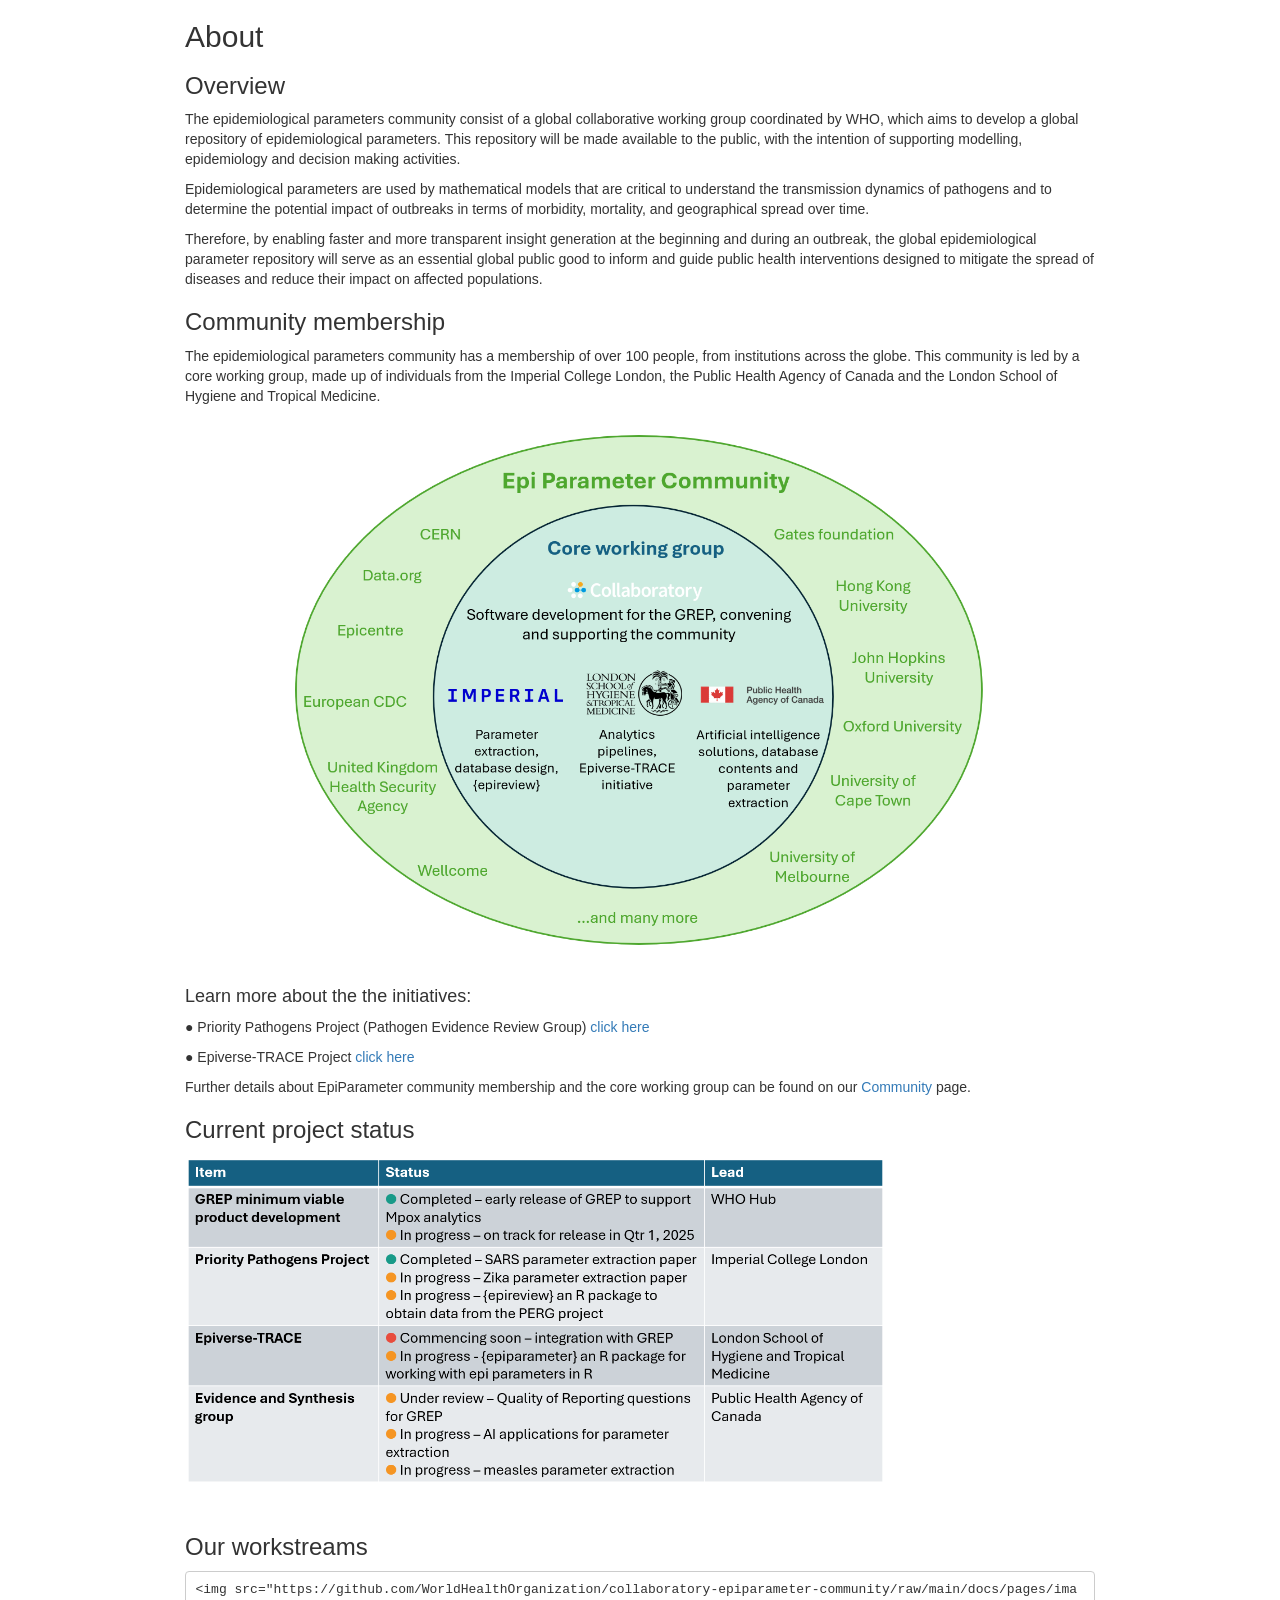
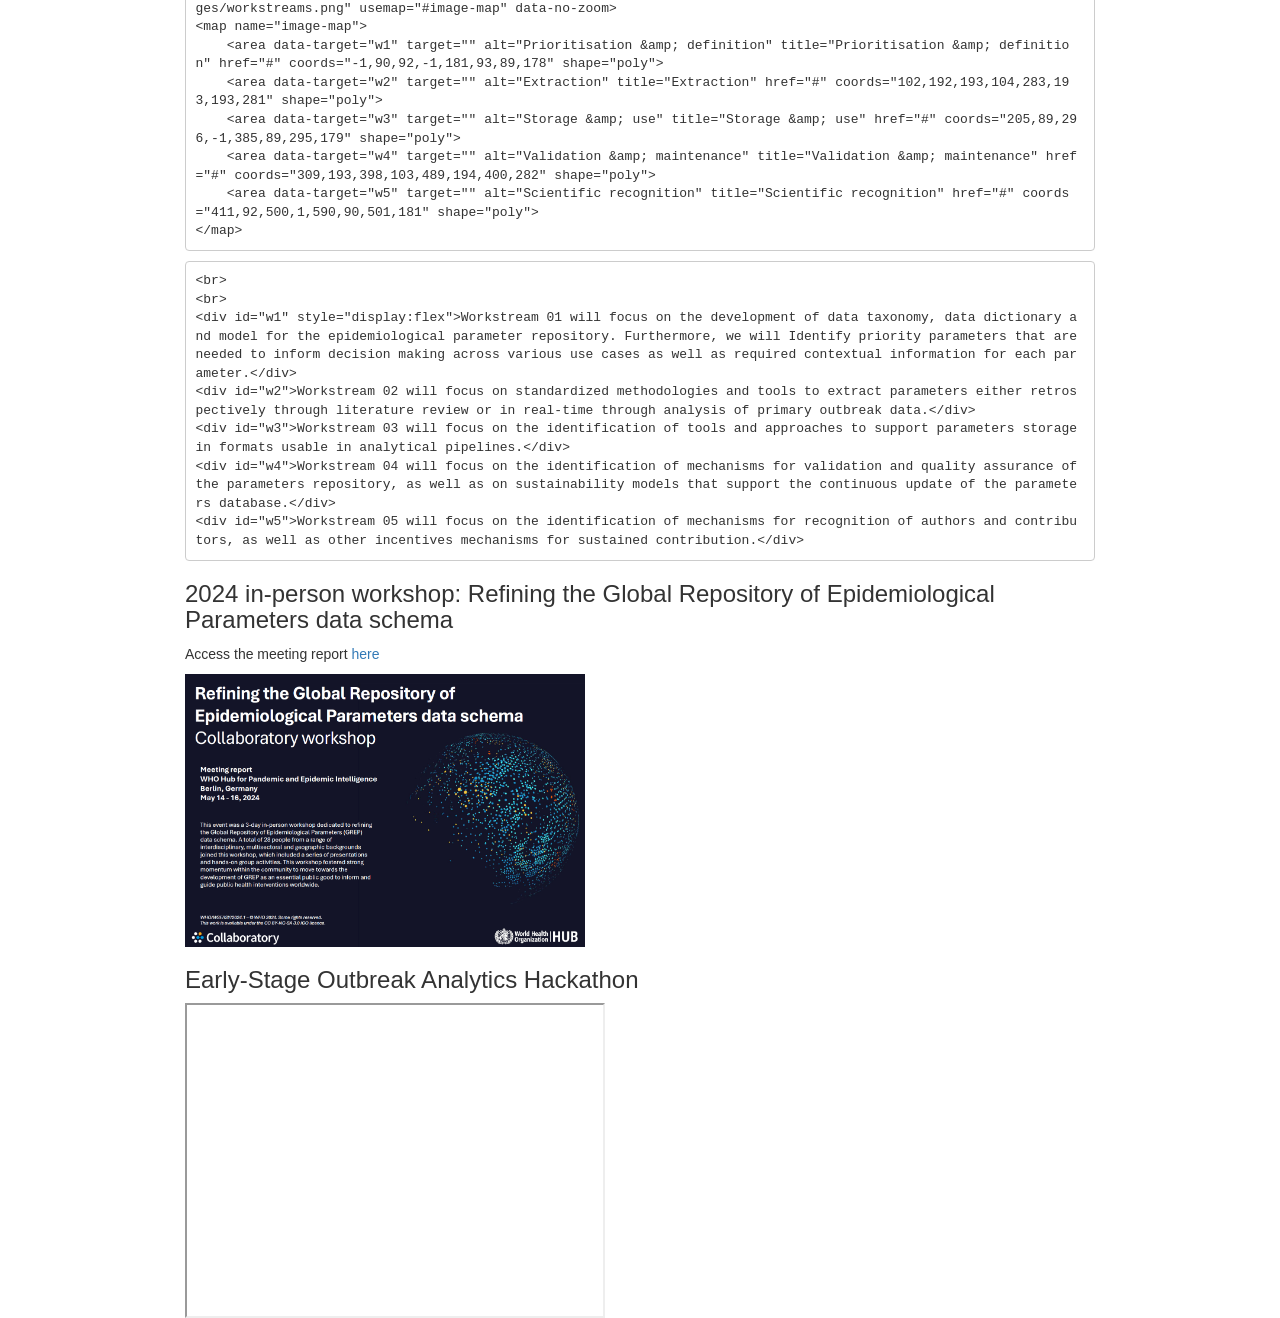
==== commit 1e699ccb: "Update About page" ====
--- a/docs/pages/about.html
+++ b/docs/pages/about.html
@@ -359,9 +359,8 @@
 <p>The epidemiological parameters community consist of a global
 collaborative working group coordinated by WHO, which aims to develop a
 global repository of epidemiological parameters. This repository will be
-publicly accessible by modellers, epidemiologists, subject matter
-experts and decision makers to inform mathematical models and public
-health response.</p>
+made available to the public, with the intention of supporting
+modelling, epidemiology and decision making activities.</p>
 <p>Epidemiological parameters are used by mathematical models that are
 critical to understand the transmission dynamics of pathogens and to
 determine the potential impact of outbreaks in terms of morbidity,
@@ -371,6 +370,35 @@
 parameter repository will serve as an essential global public good to
 inform and guide public health interventions designed to mitigate the
 spread of diseases and reduce their impact on affected populations.</p>
+</div>
+<div id="community-membership" class="section level3">
+<h3>Community membership</h3>
+<p>The epidemiological parameters community has a membership of over 100
+people, from institutions across the globe. This community is led by a
+core working group, made up of individuals from the Imperial College
+London, the Public Health Agency of Canada and the London School of
+Hygiene and Tropical Medicine.</p>
+<p align="center">
+<img src="[data-uri]